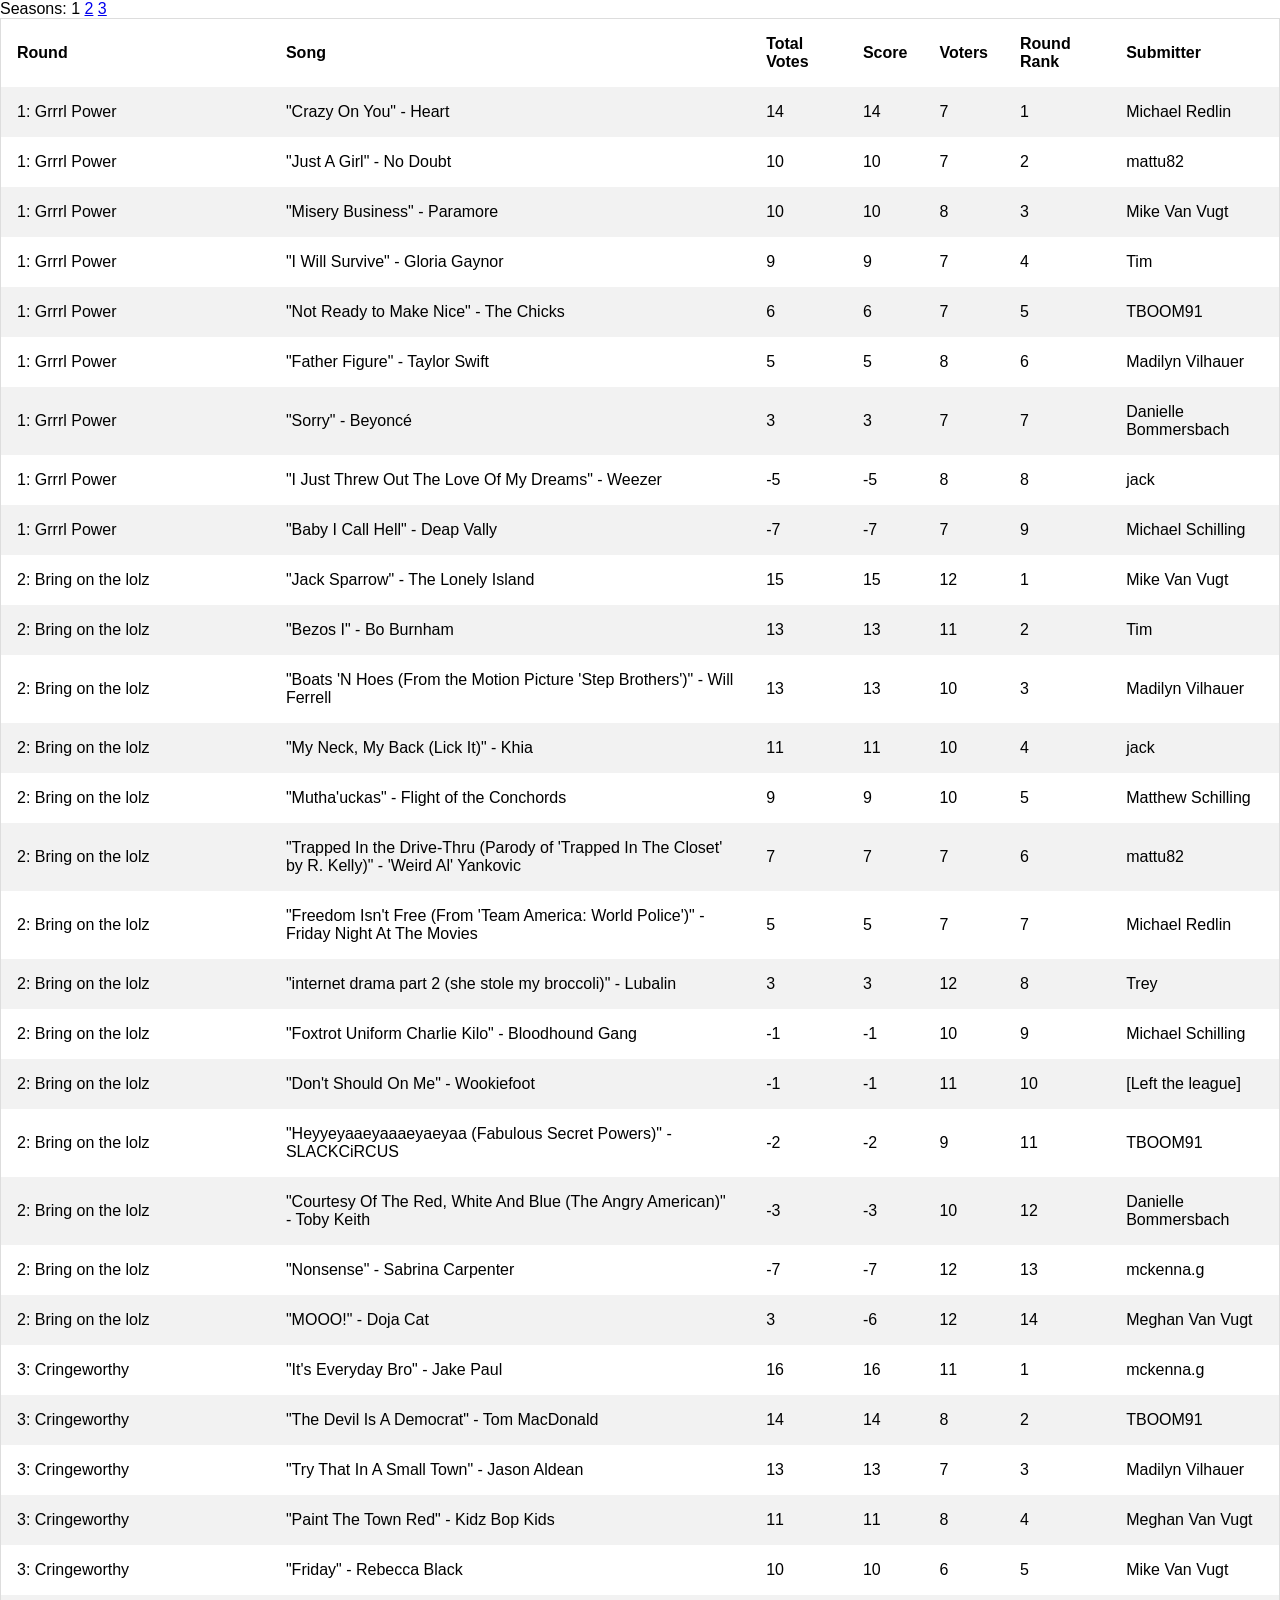
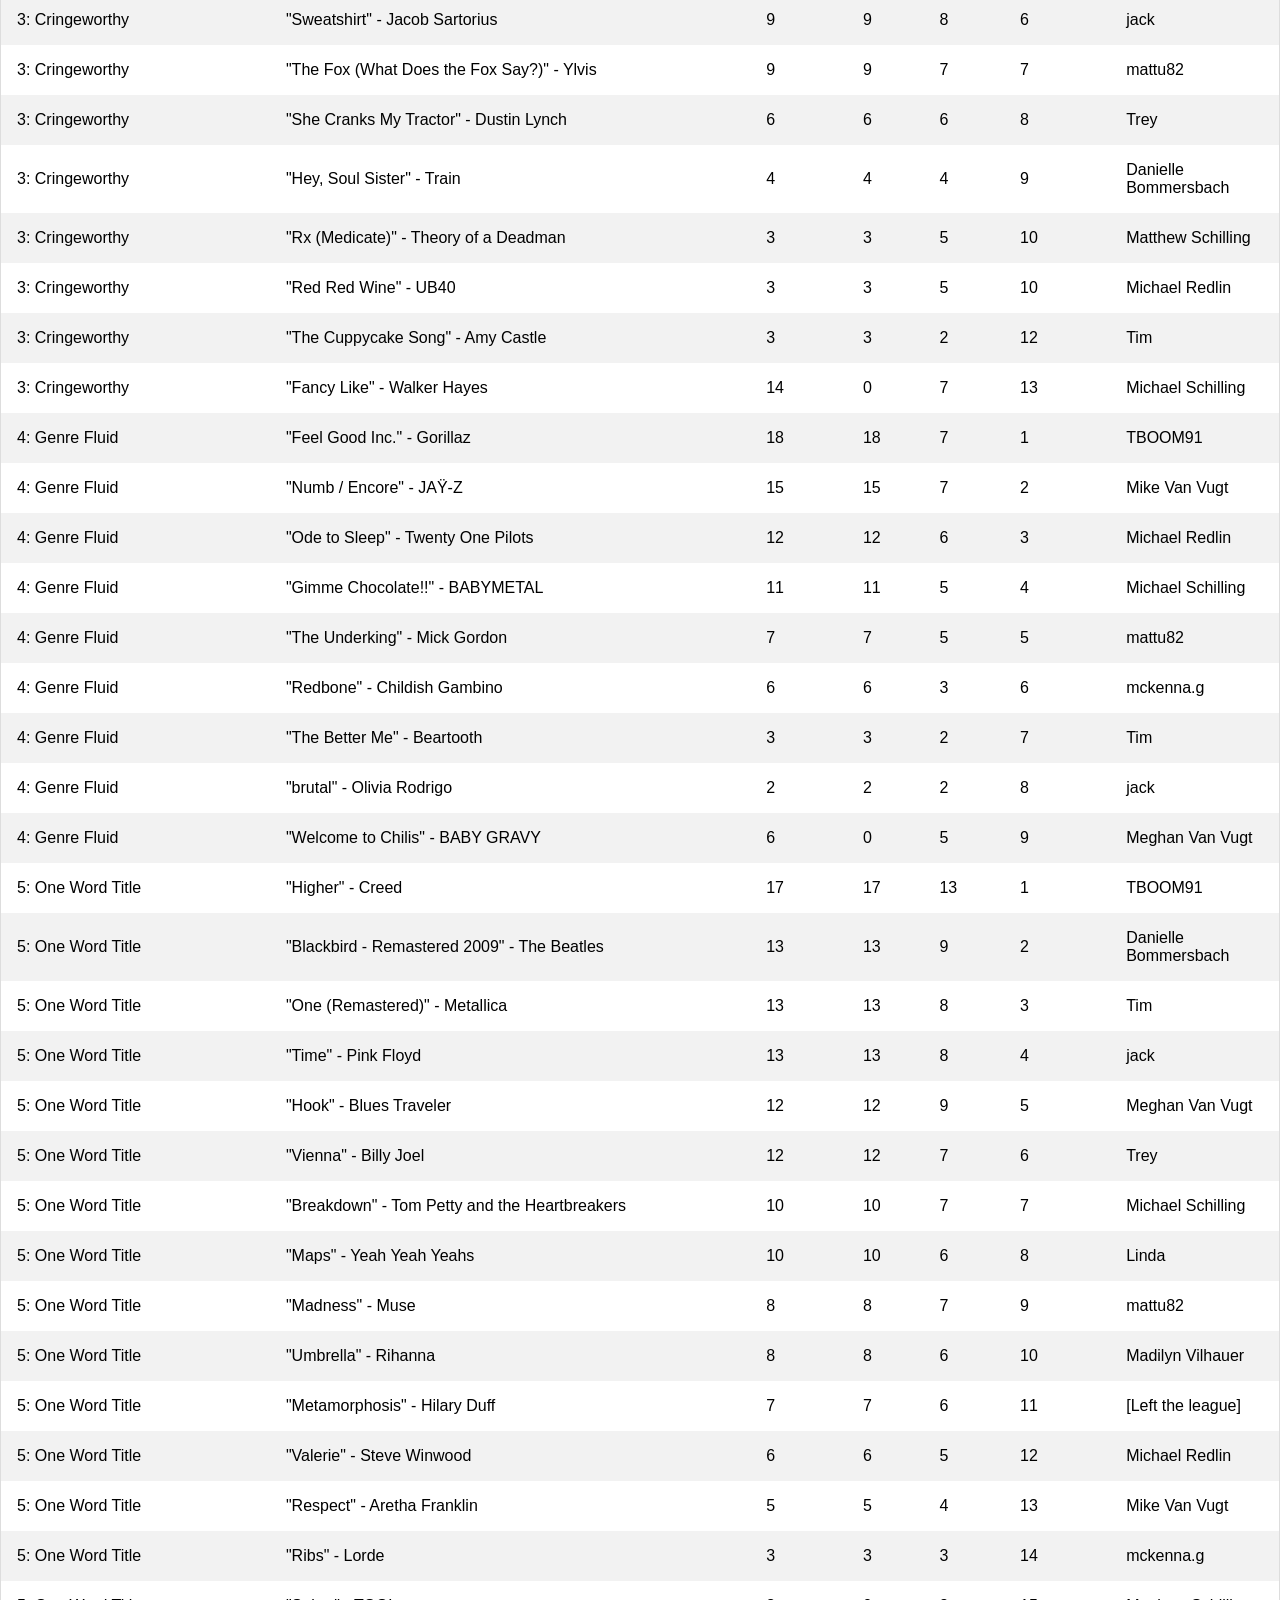
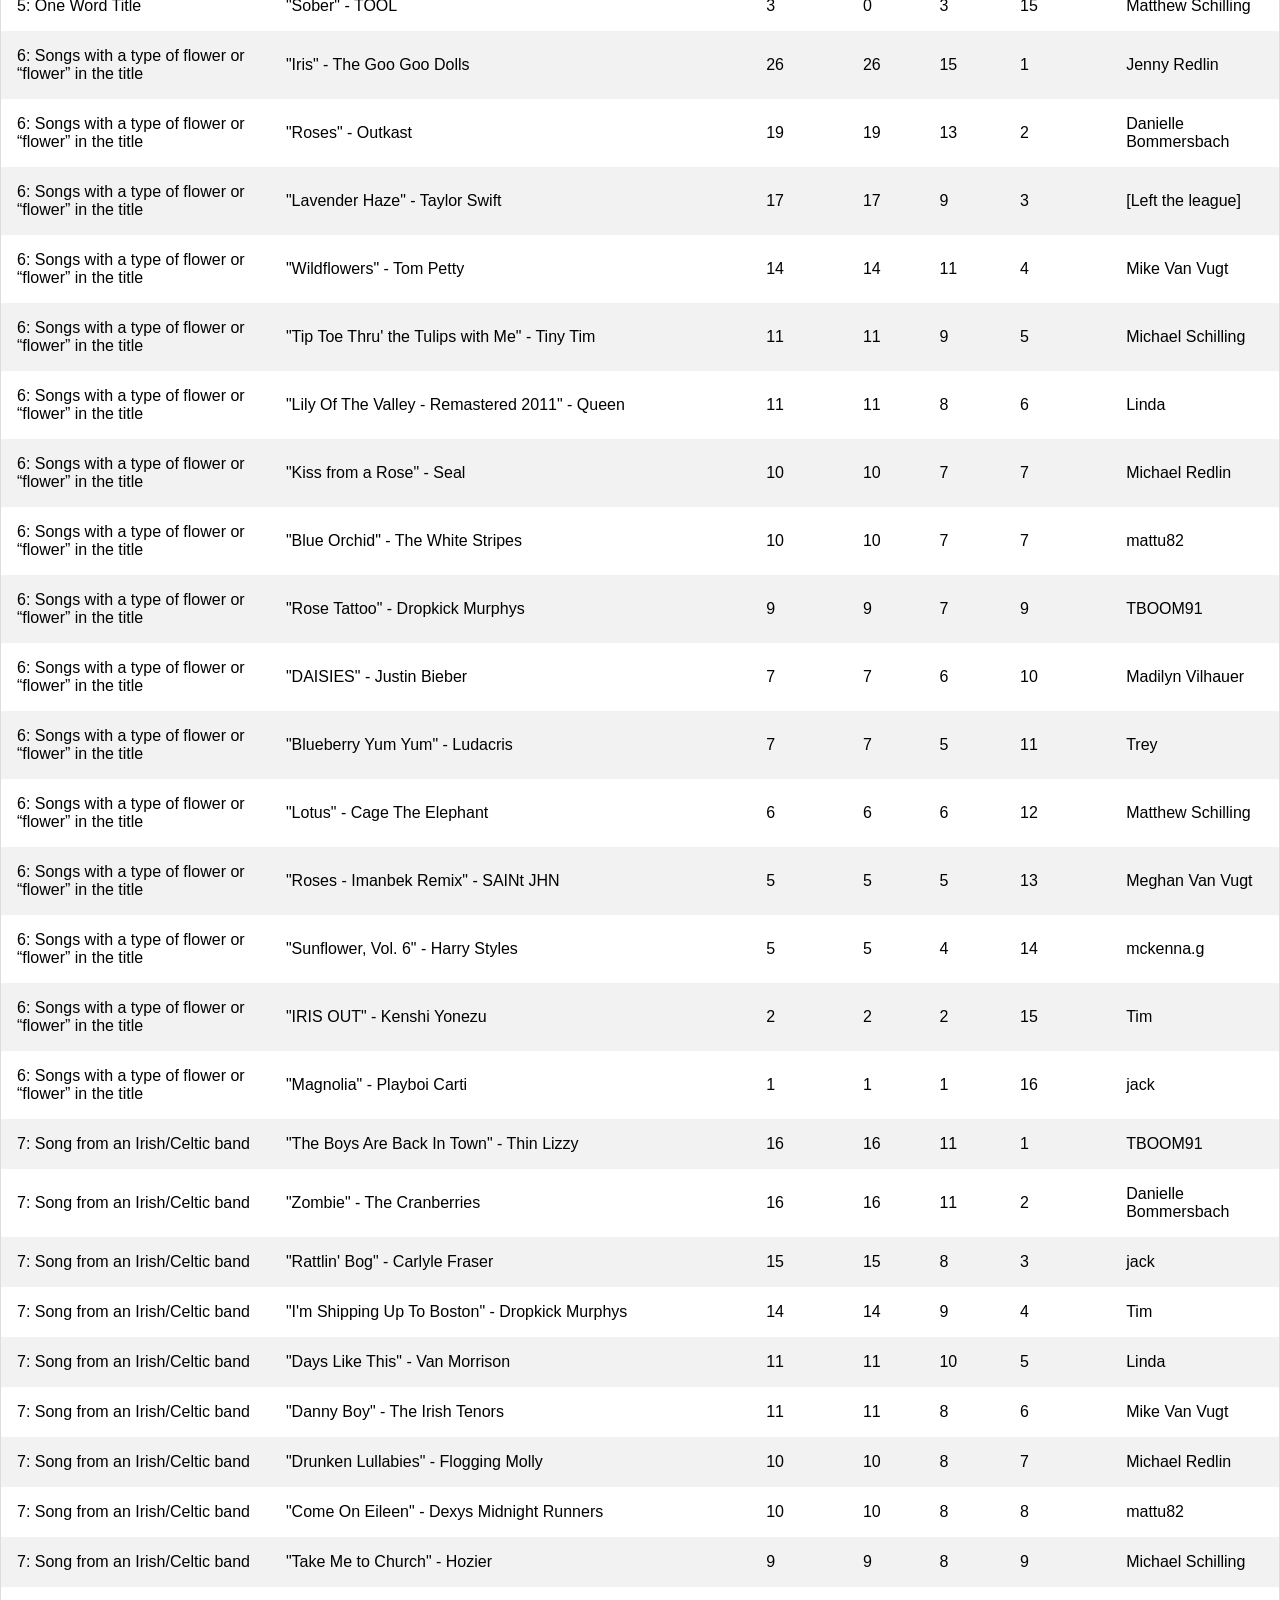
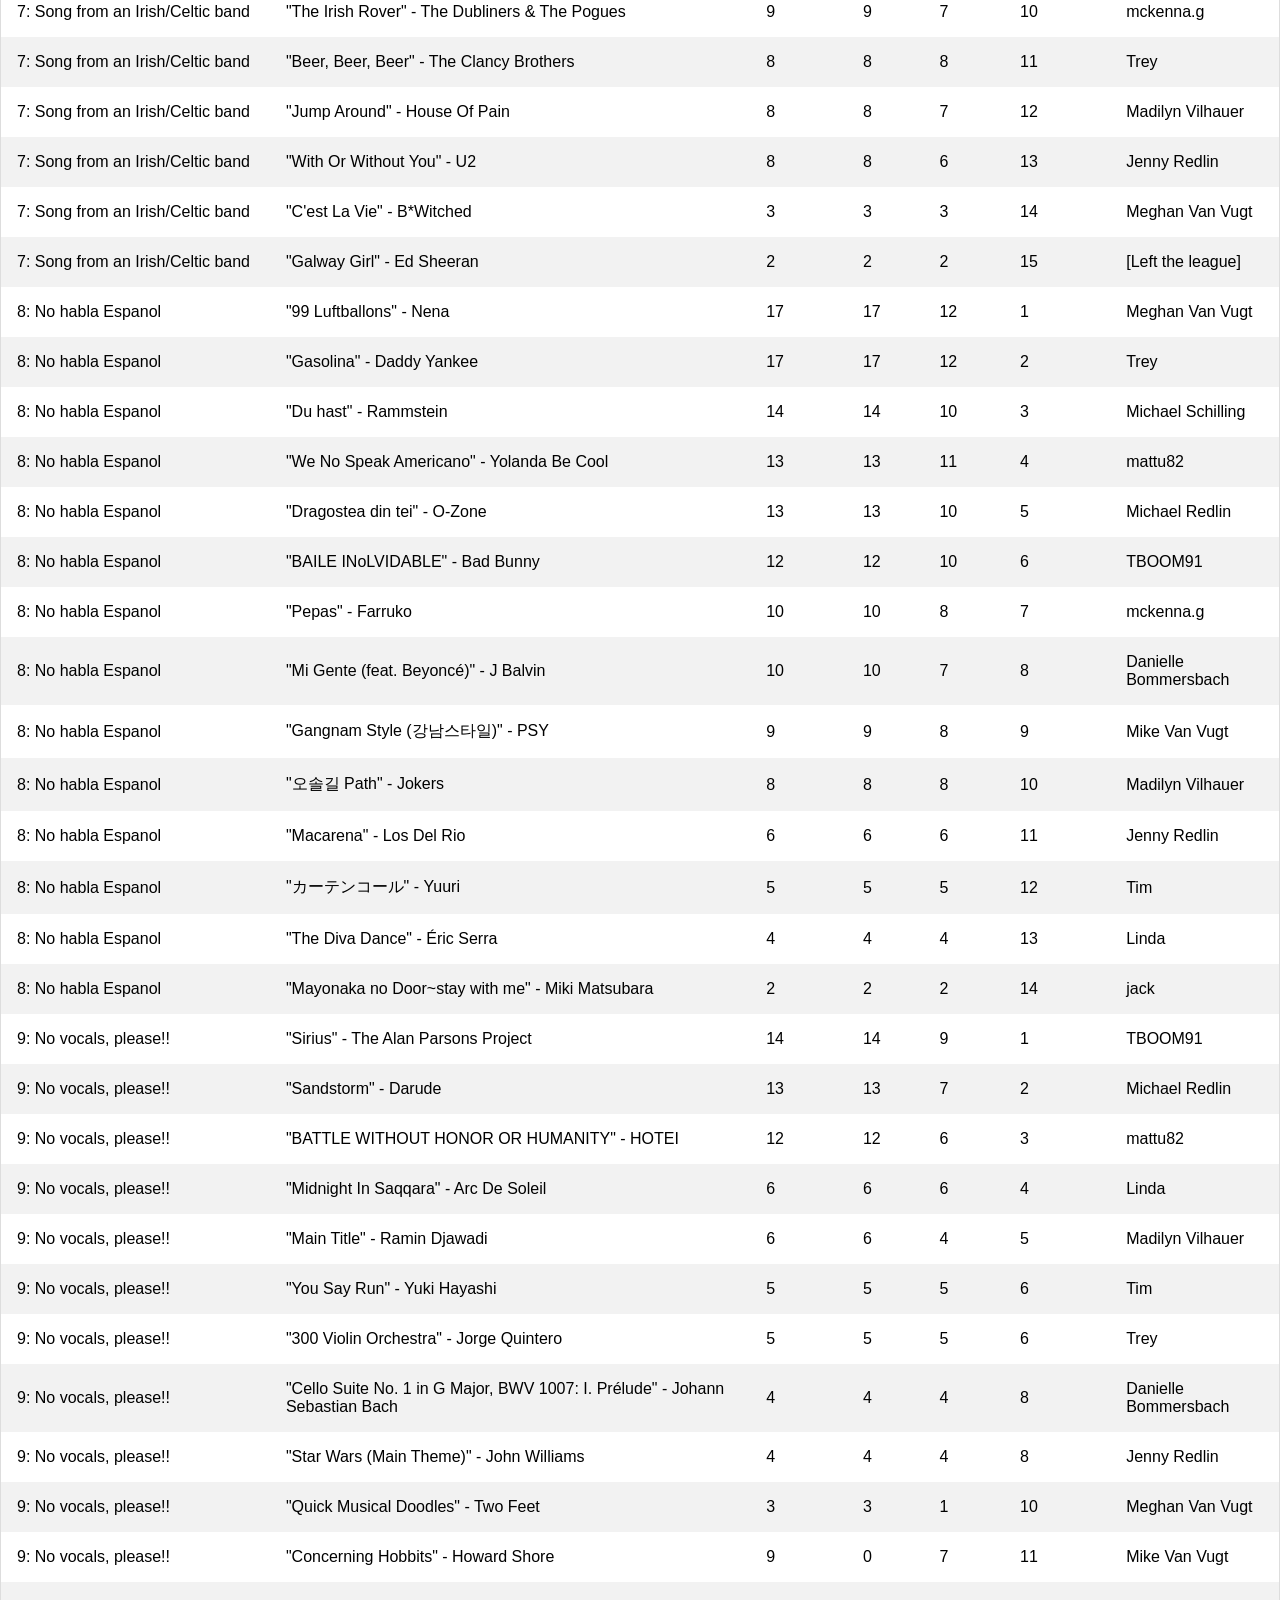
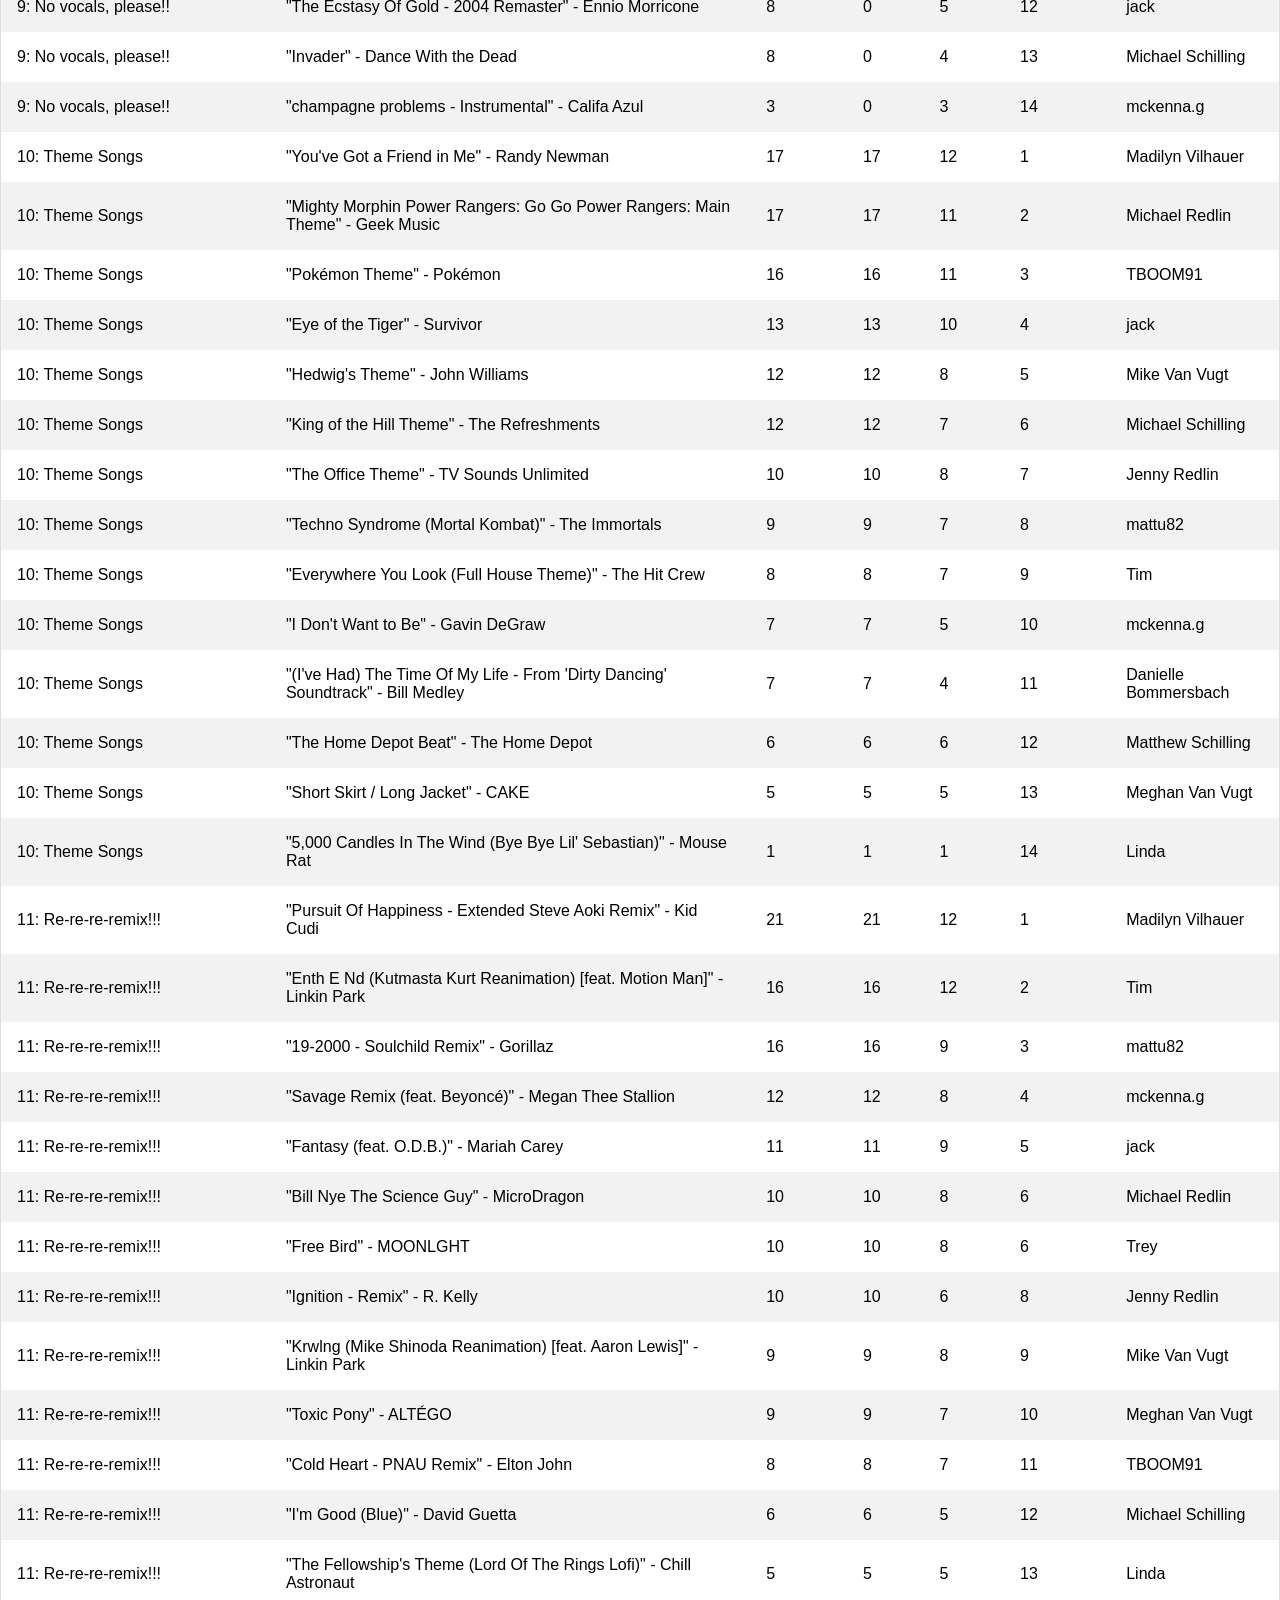
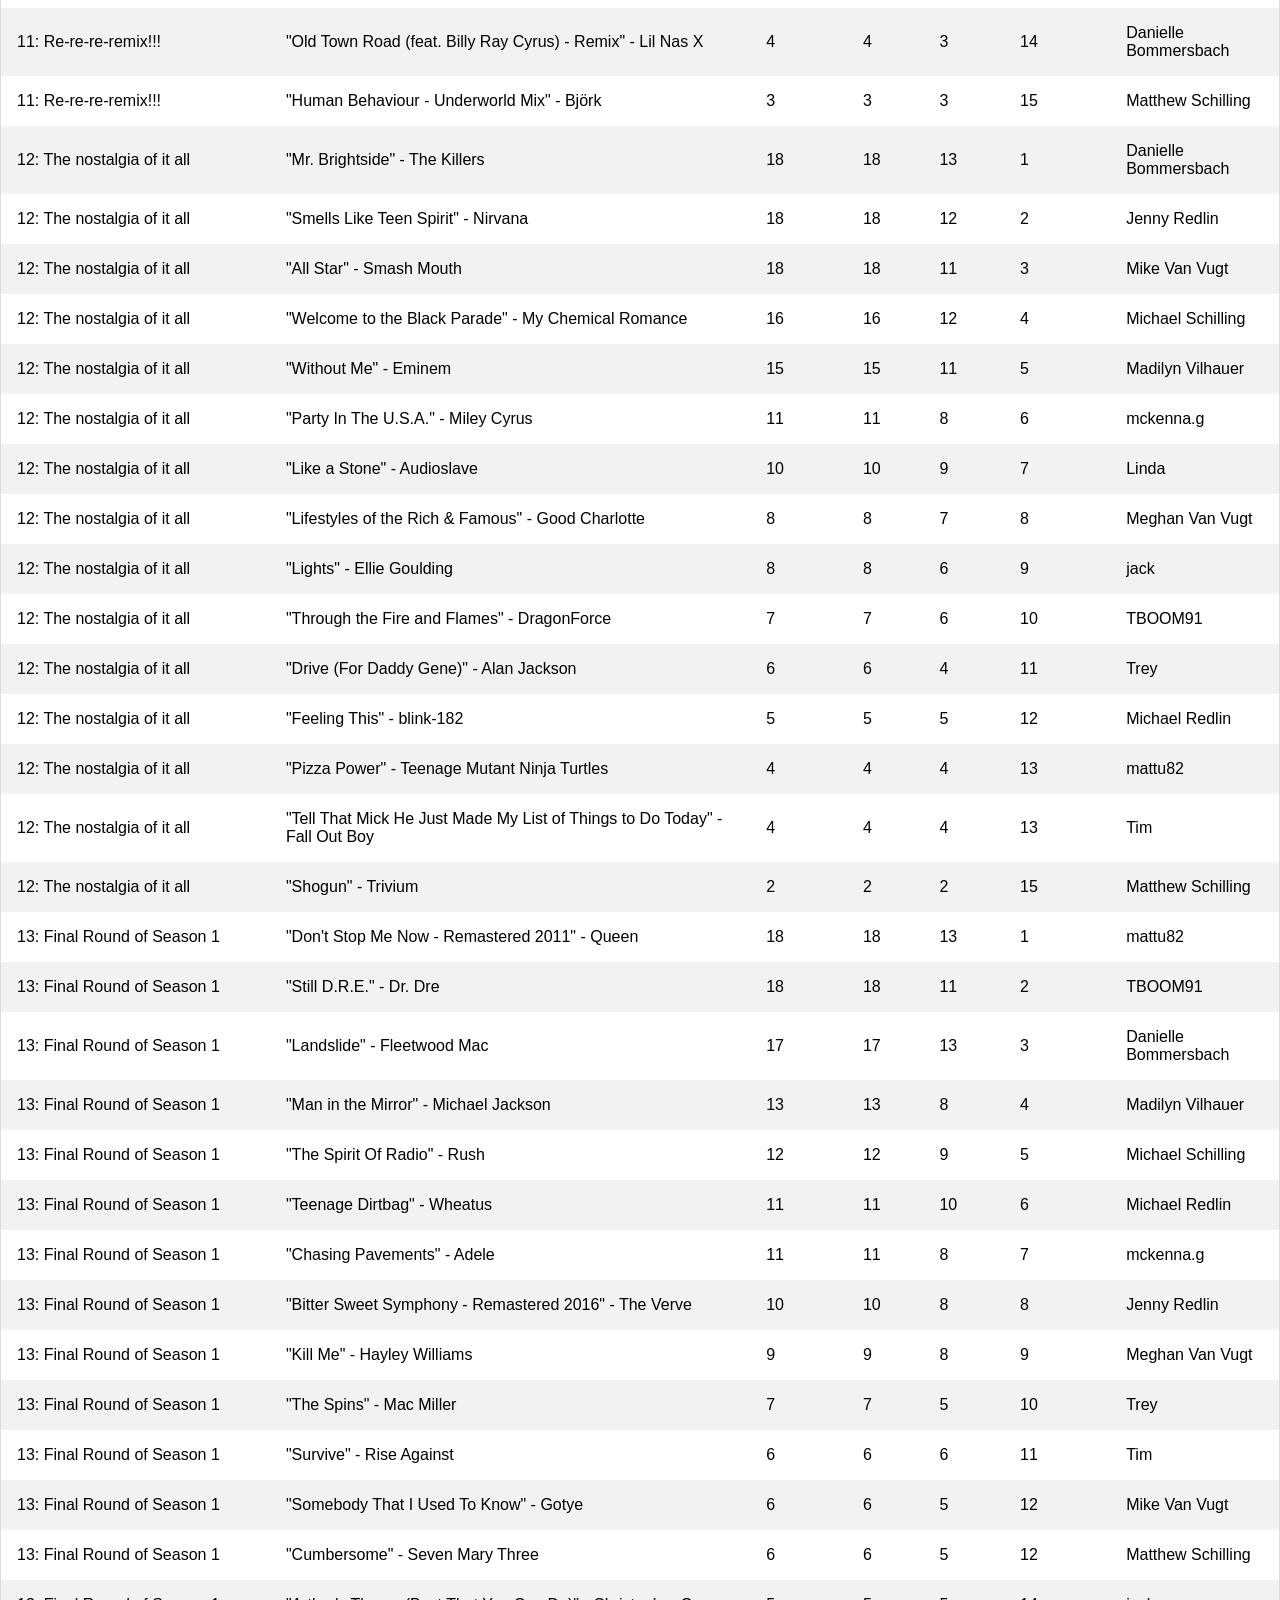
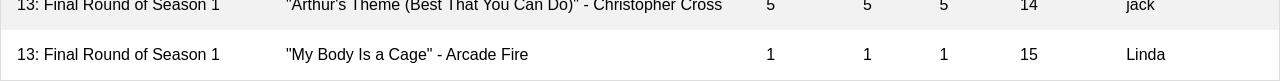
==== MLS1.html @ 8a4a00c6 "Add files via upload" ====
<html><head><link rel="stylesheet" href="styles.css"><script src="script.js"></script></head><body>Seasons: 
1
<a href="MLS2.html">2</a>
<a href="MLS3.html">3</a>
<table id="myTable">
<tr><th onclick="sortTable(0)">Round</th><th onclick="sortTable(1)">Song</th><th onclick="sortTable(2)">Total Votes</th><th onclick="sortTable(3)">Score</th><th onclick="sortTable(4)">Voters</th><th onclick="sortTable(5)">Round Rank</th><th onclick="sortTable(6)">Submitter</th></tr>
<tr><td data-sortvalue="01" title="Songs about or performed by strong women">1: Grrrl Power</td><td title="">"Crazy On You" - Heart</td><td data-sortvalue="114">14</td><td data-sortvalue="114">14</td><td data-sortvalue="07">7</td><td data-sortvalue="01">1</td><td>Michael Redlin</td></tr>
<tr><td data-sortvalue="01" title="Songs about or performed by strong women">1: Grrrl Power</td><td title="">"Just A Girl" - No Doubt</td><td data-sortvalue="110">10</td><td data-sortvalue="110">10</td><td data-sortvalue="07">7</td><td data-sortvalue="02">2</td><td>mattu82</td></tr>
<tr><td data-sortvalue="01" title="Songs about or performed by strong women">1: Grrrl Power</td><td title="">"Misery Business" - Paramore</td><td data-sortvalue="110">10</td><td data-sortvalue="110">10</td><td data-sortvalue="08">8</td><td data-sortvalue="03">3</td><td>Mike Van Vugt</td></tr>
<tr><td data-sortvalue="01" title="Songs about or performed by strong women">1: Grrrl Power</td><td title="">"I Will Survive" - Gloria Gaynor</td><td data-sortvalue="109">9</td><td data-sortvalue="109">9</td><td data-sortvalue="07">7</td><td data-sortvalue="04">4</td><td>Tim</td></tr>
<tr><td data-sortvalue="01" title="Songs about or performed by strong women">1: Grrrl Power</td><td title=" Country radio cancelled them during the Bush Era. Chicks got the last laugh with this dope track">"Not Ready to Make Nice" - The Chicks</td><td data-sortvalue="106">6</td><td data-sortvalue="106">6</td><td data-sortvalue="07">7</td><td data-sortvalue="05">5</td><td>TBOOM91</td></tr>
<tr><td data-sortvalue="01" title="Songs about or performed by strong women">1: Grrrl Power</td><td title="">"Father Figure" - Taylor Swift</td><td data-sortvalue="105">5</td><td data-sortvalue="105">5</td><td data-sortvalue="08">8</td><td data-sortvalue="06">6</td><td>Madilyn Vilhauer</td></tr>
<tr><td data-sortvalue="01" title="Songs about or performed by strong women">1: Grrrl Power</td><td title=" “Middle fingers up/ Put em’ hands high/ Wave it in his face/ Tell him ‘Boy, BYE’”">"Sorry" - Beyoncé</td><td data-sortvalue="103">3</td><td data-sortvalue="103">3</td><td data-sortvalue="07">7</td><td data-sortvalue="07">7</td><td>Danielle Bommersbach</td></tr>
<tr><td data-sortvalue="01" title="Songs about or performed by strong women">1: Grrrl Power</td><td title=" Rachel Haden transcends this song ">"I Just Threw Out The Love Of My Dreams" - Weezer</td><td data-sortvalue="095">-5</td><td data-sortvalue="095">-5</td><td data-sortvalue="08">8</td><td data-sortvalue="08">8</td><td>jack</td></tr>
<tr><td data-sortvalue="01" title="Songs about or performed by strong women">1: Grrrl Power</td><td title="">"Baby I Call Hell" - Deap Vally</td><td data-sortvalue="093">-7</td><td data-sortvalue="093">-7</td><td data-sortvalue="07">7</td><td data-sortvalue="09">9</td><td>Michael Schilling</td></tr>
<tr><td data-sortvalue="02" title="What song makes you laugh no matter what kind of day you’re having?">2: Bring on the lolz</td><td title=" Not just funny, a flippin' banger">"Jack Sparrow" - The Lonely Island</td><td data-sortvalue="115">15</td><td data-sortvalue="115">15</td><td data-sortvalue="12">12</td><td data-sortvalue="01">1</td><td>Mike Van Vugt</td></tr>
<tr><td data-sortvalue="02" title="What song makes you laugh no matter what kind of day you’re having?">2: Bring on the lolz</td><td title=" Don't forget to listen to Bezos II for the full experience ">"Bezos I" - Bo Burnham</td><td data-sortvalue="113">13</td><td data-sortvalue="113">13</td><td data-sortvalue="11">11</td><td data-sortvalue="02">2</td><td>Tim</td></tr>
<tr><td data-sortvalue="02" title="What song makes you laugh no matter what kind of day you’re having?">2: Bring on the lolz</td><td title="">"Boats 'N Hoes (From the Motion Picture 'Step Brothers')" - Will Ferrell</td><td data-sortvalue="113">13</td><td data-sortvalue="113">13</td><td data-sortvalue="10">10</td><td data-sortvalue="03">3</td><td>Madilyn Vilhauer</td></tr>
<tr><td data-sortvalue="02" title="What song makes you laugh no matter what kind of day you’re having?">2: Bring on the lolz</td><td title="">"My Neck, My Back (Lick It)" - Khia</td><td data-sortvalue="111">11</td><td data-sortvalue="111">11</td><td data-sortvalue="10">10</td><td data-sortvalue="04">4</td><td>jack</td></tr>
<tr><td data-sortvalue="02" title="What song makes you laugh no matter what kind of day you’re having?">2: Bring on the lolz</td><td title="">"Mutha'uckas" - Flight of the Conchords</td><td data-sortvalue="109">9</td><td data-sortvalue="109">9</td><td data-sortvalue="10">10</td><td data-sortvalue="05">5</td><td>Matthew Schilling</td></tr>
<tr><td data-sortvalue="02" title="What song makes you laugh no matter what kind of day you’re having?">2: Bring on the lolz</td><td title="">"Trapped In the Drive-Thru (Parody of 'Trapped In The Closet' by R. Kelly)" - 'Weird Al' Yankovic</td><td data-sortvalue="107">7</td><td data-sortvalue="107">7</td><td data-sortvalue="07">7</td><td data-sortvalue="06">6</td><td>mattu82</td></tr>
<tr><td data-sortvalue="02" title="What song makes you laugh no matter what kind of day you’re having?">2: Bring on the lolz</td><td title=" The actual version is not on Spotify. I implore the committee to listen to the Team America version on YouTube. Thank you for your time. ">"Freedom Isn't Free (From 'Team America: World Police')" - Friday Night At The Movies</td><td data-sortvalue="105">5</td><td data-sortvalue="105">5</td><td data-sortvalue="07">7</td><td data-sortvalue="07">7</td><td>Michael Redlin</td></tr>
<tr><td data-sortvalue="02" title="What song makes you laugh no matter what kind of day you’re having?">2: Bring on the lolz</td><td title="">"internet drama part 2 (she stole my broccoli)" - Lubalin</td><td data-sortvalue="103">3</td><td data-sortvalue="103">3</td><td data-sortvalue="12">12</td><td data-sortvalue="08">8</td><td>Trey</td></tr>
<tr><td data-sortvalue="02" title="What song makes you laugh no matter what kind of day you’re having?">2: Bring on the lolz</td><td title="">"Foxtrot Uniform Charlie Kilo" - Bloodhound Gang</td><td data-sortvalue="099">-1</td><td data-sortvalue="099">-1</td><td data-sortvalue="10">10</td><td data-sortvalue="09">9</td><td>Michael Schilling</td></tr>
<tr><td data-sortvalue="02" title="What song makes you laugh no matter what kind of day you’re having?">2: Bring on the lolz</td><td title="">"Don't Should On Me" - Wookiefoot</td><td data-sortvalue="099">-1</td><td data-sortvalue="099">-1</td><td data-sortvalue="11">11</td><td data-sortvalue="10">10</td><td>[Left the league]</td></tr>
<tr><td data-sortvalue="02" title="What song makes you laugh no matter what kind of day you’re having?">2: Bring on the lolz</td><td title=" Search “4 non-blondes. He-Man.” On YouTube. You’re welcome. ">"Heyyeyaaeyaaaeyaeyaa (Fabulous Secret Powers)" - SLACKCiRCUS</td><td data-sortvalue="098">-2</td><td data-sortvalue="098">-2</td><td data-sortvalue="09">9</td><td data-sortvalue="11">11</td><td>TBOOM91</td></tr>
<tr><td data-sortvalue="02" title="What song makes you laugh no matter what kind of day you’re having?">2: Bring on the lolz</td><td title=" 🎶  We’ll put a boot in your ass, it’s the American way 🇺🇸🎶">"Courtesy Of The Red, White And Blue (The Angry American)" - Toby Keith</td><td data-sortvalue="097">-3</td><td data-sortvalue="097">-3</td><td data-sortvalue="10">10</td><td data-sortvalue="12">12</td><td>Danielle Bommersbach</td></tr>
<tr><td data-sortvalue="02" title="What song makes you laugh no matter what kind of day you’re having?">2: Bring on the lolz</td><td title="">"Nonsense" - Sabrina Carpenter</td><td data-sortvalue="093">-7</td><td data-sortvalue="093">-7</td><td data-sortvalue="12">12</td><td data-sortvalue="13">13</td><td>mckenna.g</td></tr>
<tr><td data-sortvalue="02" title="What song makes you laugh no matter what kind of day you’re having?">2: Bring on the lolz</td><td title="Did not vote">"MOOO!" - Doja Cat</td><td data-sortvalue="103">3</td><td data-sortvalue="094">-6</td><td data-sortvalue="12">12</td><td data-sortvalue="14">14</td><td>Meghan Van Vugt</td></tr>
<tr><td data-sortvalue="03" title="Songs that most invoke cringe">3: Cringeworthy</td><td title="">"It's Everyday Bro" - Jake Paul</td><td data-sortvalue="116">16</td><td data-sortvalue="116">16</td><td data-sortvalue="11">11</td><td data-sortvalue="01">1</td><td>mckenna.g</td></tr>
<tr><td data-sortvalue="03" title="Songs that most invoke cringe">3: Cringeworthy</td><td title=" This guy is Canadian too">"The Devil Is A Democrat" - Tom MacDonald</td><td data-sortvalue="114">14</td><td data-sortvalue="114">14</td><td data-sortvalue="08">8</td><td data-sortvalue="02">2</td><td>TBOOM91</td></tr>
<tr><td data-sortvalue="03" title="Songs that most invoke cringe">3: Cringeworthy</td><td title=" EWWWWWWW">"Try That In A Small Town" - Jason Aldean</td><td data-sortvalue="113">13</td><td data-sortvalue="113">13</td><td data-sortvalue="07">7</td><td data-sortvalue="03">3</td><td>Madilyn Vilhauer</td></tr>
<tr><td data-sortvalue="03" title="Songs that most invoke cringe">3: Cringeworthy</td><td title="">"Paint The Town Red" - Kidz Bop Kids</td><td data-sortvalue="111">11</td><td data-sortvalue="111">11</td><td data-sortvalue="08">8</td><td data-sortvalue="04">4</td><td>Meghan Van Vugt</td></tr>
<tr><td data-sortvalue="03" title="Songs that most invoke cringe">3: Cringeworthy</td><td title=" Yesterday was Thursday, Thursday... Today is Friday, Friday... ">"Friday" - Rebecca Black</td><td data-sortvalue="110">10</td><td data-sortvalue="110">10</td><td data-sortvalue="06">6</td><td data-sortvalue="05">5</td><td>Mike Van Vugt</td></tr>
<tr><td data-sortvalue="03" title="Songs that most invoke cringe">3: Cringeworthy</td><td title=" Respect to whoever submitted Fancy Like">"Sweatshirt" - Jacob Sartorius</td><td data-sortvalue="109">9</td><td data-sortvalue="109">9</td><td data-sortvalue="08">8</td><td data-sortvalue="06">6</td><td>jack</td></tr>
<tr><td data-sortvalue="03" title="Songs that most invoke cringe">3: Cringeworthy</td><td title="">"The Fox (What Does the Fox Say?)" - Ylvis</td><td data-sortvalue="109">9</td><td data-sortvalue="109">9</td><td data-sortvalue="07">7</td><td data-sortvalue="07">7</td><td>mattu82</td></tr>
<tr><td data-sortvalue="03" title="Songs that most invoke cringe">3: Cringeworthy</td><td title="">"She Cranks My Tractor" - Dustin Lynch</td><td data-sortvalue="106">6</td><td data-sortvalue="106">6</td><td data-sortvalue="06">6</td><td data-sortvalue="08">8</td><td>Trey</td></tr>
<tr><td data-sortvalue="03" title="Songs that most invoke cringe">3: Cringeworthy</td><td title=" “My heart is bound to beat right out my untrimmed chest” 🤮 ">"Hey, Soul Sister" - Train</td><td data-sortvalue="104">4</td><td data-sortvalue="104">4</td><td data-sortvalue="04">4</td><td data-sortvalue="09">9</td><td>Danielle Bommersbach</td></tr>
<tr><td data-sortvalue="03" title="Songs that most invoke cringe">3: Cringeworthy</td><td title="">"Rx (Medicate)" - Theory of a Deadman</td><td data-sortvalue="103">3</td><td data-sortvalue="103">3</td><td data-sortvalue="05">5</td><td data-sortvalue="10">10</td><td>Matthew Schilling</td></tr>
<tr><td data-sortvalue="03" title="Songs that most invoke cringe">3: Cringeworthy</td><td title=" This song is so fucking annoying and if you downvoted there is no chance you willingly sat through all 5 minutes and 20 seconds. ">"Red Red Wine" - UB40</td><td data-sortvalue="103">3</td><td data-sortvalue="103">3</td><td data-sortvalue="05">5</td><td data-sortvalue="10">10</td><td>Michael Redlin</td></tr>
<tr><td data-sortvalue="03" title="Songs that most invoke cringe">3: Cringeworthy</td><td title=" 😬">"The Cuppycake Song" - Amy Castle</td><td data-sortvalue="103">3</td><td data-sortvalue="103">3</td><td data-sortvalue="02">2</td><td data-sortvalue="12">12</td><td>Tim</td></tr>
<tr><td data-sortvalue="03" title="Songs that most invoke cringe">3: Cringeworthy</td><td title="Did not vote">"Fancy Like" - Walker Hayes</td><td data-sortvalue="114">14</td><td data-sortvalue="100">0</td><td data-sortvalue="07">7</td><td data-sortvalue="13">13</td><td>Michael Schilling</td></tr>
<tr><td data-sortvalue="04" title="Like an expertly crafted cocktail, submit a song that combines multiple genres flawlessly">4: Genre Fluid</td><td title=" If we poured it as a cocktail, it would be:• 2 parts alt hip hop• 1 part trip hop haze• a splash of indie rock melancholy• garnished with dystopian cartoon satire">"Feel Good Inc." - Gorillaz</td><td data-sortvalue="118">18</td><td data-sortvalue="118">18</td><td data-sortvalue="07">7</td><td data-sortvalue="01">1</td><td>TBOOM91</td></tr>
<tr><td data-sortvalue="04" title="Like an expertly crafted cocktail, submit a song that combines multiple genres flawlessly">4: Genre Fluid</td><td title="">"Numb / Encore" - JAŸ-Z</td><td data-sortvalue="115">15</td><td data-sortvalue="115">15</td><td data-sortvalue="07">7</td><td data-sortvalue="02">2</td><td>Mike Van Vugt</td></tr>
<tr><td data-sortvalue="04" title="Like an expertly crafted cocktail, submit a song that combines multiple genres flawlessly">4: Genre Fluid</td><td title="">"Ode to Sleep" - Twenty One Pilots</td><td data-sortvalue="112">12</td><td data-sortvalue="112">12</td><td data-sortvalue="06">6</td><td data-sortvalue="03">3</td><td>Michael Redlin</td></tr>
<tr><td data-sortvalue="04" title="Like an expertly crafted cocktail, submit a song that combines multiple genres flawlessly">4: Genre Fluid</td><td title=" Kpop and metal never sounded so good. ">"Gimme Chocolate!!" - BABYMETAL</td><td data-sortvalue="111">11</td><td data-sortvalue="111">11</td><td data-sortvalue="05">5</td><td data-sortvalue="04">4</td><td>Michael Schilling</td></tr>
<tr><td data-sortvalue="04" title="Like an expertly crafted cocktail, submit a song that combines multiple genres flawlessly">4: Genre Fluid</td><td title=" What if old cartoons but also BWoWw">"The Underking" - Mick Gordon</td><td data-sortvalue="107">7</td><td data-sortvalue="107">7</td><td data-sortvalue="05">5</td><td data-sortvalue="05">5</td><td>mattu82</td></tr>
<tr><td data-sortvalue="04" title="Like an expertly crafted cocktail, submit a song that combines multiple genres flawlessly">4: Genre Fluid</td><td title="">"Redbone" - Childish Gambino</td><td data-sortvalue="106">6</td><td data-sortvalue="106">6</td><td data-sortvalue="03">3</td><td data-sortvalue="06">6</td><td>mckenna.g</td></tr>
<tr><td data-sortvalue="04" title="Like an expertly crafted cocktail, submit a song that combines multiple genres flawlessly">4: Genre Fluid</td><td title=" I hate most modern country music, but when you mix it with metal, it can be very good. Also was tempted to go Bohemian Rhapsody but I wanted to be more unique.">"The Better Me" - Beartooth</td><td data-sortvalue="103">3</td><td data-sortvalue="103">3</td><td data-sortvalue="02">2</td><td data-sortvalue="07">7</td><td>Tim</td></tr>
<tr><td data-sortvalue="04" title="Like an expertly crafted cocktail, submit a song that combines multiple genres flawlessly">4: Genre Fluid</td><td title="">"brutal" - Olivia Rodrigo</td><td data-sortvalue="102">2</td><td data-sortvalue="102">2</td><td data-sortvalue="02">2</td><td data-sortvalue="08">8</td><td>jack</td></tr>
<tr><td data-sortvalue="04" title="Like an expertly crafted cocktail, submit a song that combines multiple genres flawlessly">4: Genre Fluid</td><td title="Did not vote Spanish samplings, Yung Gravy’s country voice, all mixed into a rap song">"Welcome to Chilis" - BABY GRAVY</td><td data-sortvalue="106">6</td><td data-sortvalue="100">0</td><td data-sortvalue="05">5</td><td data-sortvalue="09">9</td><td>Meghan Van Vugt</td></tr>
<tr><td data-sortvalue="05" title="Songs with a single-word title">5: One Word Title</td><td title=" Scott Stapp is the voice of a generation.">"Higher" - Creed</td><td data-sortvalue="117">17</td><td data-sortvalue="117">17</td><td data-sortvalue="13">13</td><td data-sortvalue="01">1</td><td>TBOOM91</td></tr>
<tr><td data-sortvalue="05" title="Songs with a single-word title">5: One Word Title</td><td title=" In my feels every single time I hear this one.">"Blackbird - Remastered 2009" - The Beatles</td><td data-sortvalue="113">13</td><td data-sortvalue="113">13</td><td data-sortvalue="09">9</td><td data-sortvalue="02">2</td><td>Danielle Bommersbach</td></tr>
<tr><td data-sortvalue="05" title="Songs with a single-word title">5: One Word Title</td><td title=" I mean.. c'mon">"One (Remastered)" - Metallica</td><td data-sortvalue="113">13</td><td data-sortvalue="113">13</td><td data-sortvalue="08">8</td><td data-sortvalue="03">3</td><td>Tim</td></tr>
<tr><td data-sortvalue="05" title="Songs with a single-word title">5: One Word Title</td><td title="">"Time" - Pink Floyd</td><td data-sortvalue="113">13</td><td data-sortvalue="113">13</td><td data-sortvalue="08">8</td><td data-sortvalue="04">4</td><td>jack</td></tr>
<tr><td data-sortvalue="05" title="Songs with a single-word title">5: One Word Title</td><td title="">"Hook" - Blues Traveler</td><td data-sortvalue="112">12</td><td data-sortvalue="112">12</td><td data-sortvalue="09">9</td><td data-sortvalue="05">5</td><td>Meghan Van Vugt</td></tr>
<tr><td data-sortvalue="05" title="Songs with a single-word title">5: One Word Title</td><td title="">"Vienna" - Billy Joel</td><td data-sortvalue="112">12</td><td data-sortvalue="112">12</td><td data-sortvalue="07">7</td><td data-sortvalue="06">6</td><td>Trey</td></tr>
<tr><td data-sortvalue="05" title="Songs with a single-word title">5: One Word Title</td><td title="">"Breakdown" - Tom Petty and the Heartbreakers</td><td data-sortvalue="110">10</td><td data-sortvalue="110">10</td><td data-sortvalue="07">7</td><td data-sortvalue="07">7</td><td>Michael Schilling</td></tr>
<tr><td data-sortvalue="05" title="Songs with a single-word title">5: One Word Title</td><td title="">"Maps" - Yeah Yeah Yeahs</td><td data-sortvalue="110">10</td><td data-sortvalue="110">10</td><td data-sortvalue="06">6</td><td data-sortvalue="08">8</td><td>Linda</td></tr>
<tr><td data-sortvalue="05" title="Songs with a single-word title">5: One Word Title</td><td title="">"Madness" - Muse</td><td data-sortvalue="108">8</td><td data-sortvalue="108">8</td><td data-sortvalue="07">7</td><td data-sortvalue="09">9</td><td>mattu82</td></tr>
<tr><td data-sortvalue="05" title="Songs with a single-word title">5: One Word Title</td><td title="">"Umbrella" - Rihanna</td><td data-sortvalue="108">8</td><td data-sortvalue="108">8</td><td data-sortvalue="06">6</td><td data-sortvalue="10">10</td><td>Madilyn Vilhauer</td></tr>
<tr><td data-sortvalue="05" title="Songs with a single-word title">5: One Word Title</td><td title="">"Metamorphosis" - Hilary Duff</td><td data-sortvalue="107">7</td><td data-sortvalue="107">7</td><td data-sortvalue="06">6</td><td data-sortvalue="11">11</td><td>[Left the league]</td></tr>
<tr><td data-sortvalue="05" title="Songs with a single-word title">5: One Word Title</td><td title=" An absolute beauty of a synth solo.">"Valerie" - Steve Winwood</td><td data-sortvalue="106">6</td><td data-sortvalue="106">6</td><td data-sortvalue="05">5</td><td data-sortvalue="12">12</td><td>Michael Redlin</td></tr>
<tr><td data-sortvalue="05" title="Songs with a single-word title">5: One Word Title</td><td title=" The one-word song QUEEN.">"Respect" - Aretha Franklin</td><td data-sortvalue="105">5</td><td data-sortvalue="105">5</td><td data-sortvalue="04">4</td><td data-sortvalue="13">13</td><td>Mike Van Vugt</td></tr>
<tr><td data-sortvalue="05" title="Songs with a single-word title">5: One Word Title</td><td title="">"Ribs" - Lorde</td><td data-sortvalue="103">3</td><td data-sortvalue="103">3</td><td data-sortvalue="03">3</td><td data-sortvalue="14">14</td><td>mckenna.g</td></tr>
<tr><td data-sortvalue="05" title="Songs with a single-word title">5: One Word Title</td><td title="Did not vote">"Sober" - TOOL</td><td data-sortvalue="103">3</td><td data-sortvalue="100">0</td><td data-sortvalue="03">3</td><td data-sortvalue="15">15</td><td>Matthew Schilling</td></tr>
<tr><td data-sortvalue="06" title="Submit the best song with a flower type or “flower” in the title">6: Songs with a type of flower or “flower” in the title</td><td title="">"Iris" - The Goo Goo Dolls</td><td data-sortvalue="126">26</td><td data-sortvalue="126">26</td><td data-sortvalue="15">15</td><td data-sortvalue="01">1</td><td>Jenny Redlin</td></tr>
<tr><td data-sortvalue="06" title="Submit the best song with a flower type or “flower” in the title">6: Songs with a type of flower or “flower” in the title</td><td title="">"Roses" - Outkast</td><td data-sortvalue="119">19</td><td data-sortvalue="119">19</td><td data-sortvalue="13">13</td><td data-sortvalue="02">2</td><td>Danielle Bommersbach</td></tr>
<tr><td data-sortvalue="06" title="Submit the best song with a flower type or “flower” in the title">6: Songs with a type of flower or “flower” in the title</td><td title="">"Lavender Haze" - Taylor Swift</td><td data-sortvalue="117">17</td><td data-sortvalue="117">17</td><td data-sortvalue="09">9</td><td data-sortvalue="03">3</td><td>[Left the league]</td></tr>
<tr><td data-sortvalue="06" title="Submit the best song with a flower type or “flower” in the title">6: Songs with a type of flower or “flower” in the title</td><td title="">"Wildflowers" - Tom Petty</td><td data-sortvalue="114">14</td><td data-sortvalue="114">14</td><td data-sortvalue="11">11</td><td data-sortvalue="04">4</td><td>Mike Van Vugt</td></tr>
<tr><td data-sortvalue="06" title="Submit the best song with a flower type or “flower” in the title">6: Songs with a type of flower or “flower” in the title</td><td title="">"Tip Toe Thru' the Tulips with Me" - Tiny Tim</td><td data-sortvalue="111">11</td><td data-sortvalue="111">11</td><td data-sortvalue="09">9</td><td data-sortvalue="05">5</td><td>Michael Schilling</td></tr>
<tr><td data-sortvalue="06" title="Submit the best song with a flower type or “flower” in the title">6: Songs with a type of flower or “flower” in the title</td><td title="">"Lily Of The Valley - Remastered 2011" - Queen</td><td data-sortvalue="111">11</td><td data-sortvalue="111">11</td><td data-sortvalue="08">8</td><td data-sortvalue="06">6</td><td>Linda</td></tr>
<tr><td data-sortvalue="06" title="Submit the best song with a flower type or “flower” in the title">6: Songs with a type of flower or “flower” in the title</td><td title="">"Kiss from a Rose" - Seal</td><td data-sortvalue="110">10</td><td data-sortvalue="110">10</td><td data-sortvalue="07">7</td><td data-sortvalue="07">7</td><td>Michael Redlin</td></tr>
<tr><td data-sortvalue="06" title="Submit the best song with a flower type or “flower” in the title">6: Songs with a type of flower or “flower” in the title</td><td title="">"Blue Orchid" - The White Stripes</td><td data-sortvalue="110">10</td><td data-sortvalue="110">10</td><td data-sortvalue="07">7</td><td data-sortvalue="07">7</td><td>mattu82</td></tr>
<tr><td data-sortvalue="06" title="Submit the best song with a flower type or “flower” in the title">6: Songs with a type of flower or “flower” in the title</td><td title=" Raise a glass! 🍻 ">"Rose Tattoo" - Dropkick Murphys</td><td data-sortvalue="109">9</td><td data-sortvalue="109">9</td><td data-sortvalue="07">7</td><td data-sortvalue="09">9</td><td>TBOOM91</td></tr>
<tr><td data-sortvalue="06" title="Submit the best song with a flower type or “flower” in the title">6: Songs with a type of flower or “flower” in the title</td><td title="">"DAISIES" - Justin Bieber</td><td data-sortvalue="107">7</td><td data-sortvalue="107">7</td><td data-sortvalue="06">6</td><td data-sortvalue="10">10</td><td>Madilyn Vilhauer</td></tr>
<tr><td data-sortvalue="06" title="Submit the best song with a flower type or “flower” in the title">6: Songs with a type of flower or “flower” in the title</td><td title="">"Blueberry Yum Yum" - Ludacris</td><td data-sortvalue="107">7</td><td data-sortvalue="107">7</td><td data-sortvalue="05">5</td><td data-sortvalue="11">11</td><td>Trey</td></tr>
<tr><td data-sortvalue="06" title="Submit the best song with a flower type or “flower” in the title">6: Songs with a type of flower or “flower” in the title</td><td title="">"Lotus" - Cage The Elephant</td><td data-sortvalue="106">6</td><td data-sortvalue="106">6</td><td data-sortvalue="06">6</td><td data-sortvalue="12">12</td><td>Matthew Schilling</td></tr>
<tr><td data-sortvalue="06" title="Submit the best song with a flower type or “flower” in the title">6: Songs with a type of flower or “flower” in the title</td><td title=" “I was in the corner with a bunch of screaming goats”">"Roses - Imanbek Remix" - SAINt JHN</td><td data-sortvalue="105">5</td><td data-sortvalue="105">5</td><td data-sortvalue="05">5</td><td data-sortvalue="13">13</td><td>Meghan Van Vugt</td></tr>
<tr><td data-sortvalue="06" title="Submit the best song with a flower type or “flower” in the title">6: Songs with a type of flower or “flower” in the title</td><td title="">"Sunflower, Vol. 6" - Harry Styles</td><td data-sortvalue="105">5</td><td data-sortvalue="105">5</td><td data-sortvalue="04">4</td><td data-sortvalue="14">14</td><td>mckenna.g</td></tr>
<tr><td data-sortvalue="06" title="Submit the best song with a flower type or “flower” in the title">6: Songs with a type of flower or “flower” in the title</td><td title=" I originally could only think of Sunflower, but then I realized that I could submit this 🔥 I also highly recommend the CSM movie/series if you haven't seen it yet.AI breakdown:'IRIS OUT' by Kenshi Yonezu (from Chainsaw Man: Reze Arc) has achieved major 2025-2026 accolades, including winning Song of the Year by Genius Japan readers and Best Anime Song at the ABD Anime Awards. It dominated the charts, holding the #1 spot on the Billboard Japan Hot 100 for over 12 consecutive weeks and breaking streaming records. ">"IRIS OUT" - Kenshi Yonezu</td><td data-sortvalue="102">2</td><td data-sortvalue="102">2</td><td data-sortvalue="02">2</td><td data-sortvalue="15">15</td><td>Tim</td></tr>
<tr><td data-sortvalue="06" title="Submit the best song with a flower type or “flower” in the title">6: Songs with a type of flower or “flower” in the title</td><td title=" In New York I milly rock ">"Magnolia" - Playboi Carti</td><td data-sortvalue="101">1</td><td data-sortvalue="101">1</td><td data-sortvalue="01">1</td><td data-sortvalue="16">16</td><td>jack</td></tr>
<tr><td data-sortvalue="07" title="Happy St. Patrick’s Day!">7: Song from an Irish/Celtic band</td><td title=" The boys from Dublin ☘️ 🇮🇪 🍻 ">"The Boys Are Back In Town" - Thin Lizzy</td><td data-sortvalue="116">16</td><td data-sortvalue="116">16</td><td data-sortvalue="11">11</td><td data-sortvalue="01">1</td><td>TBOOM91</td></tr>
<tr><td data-sortvalue="07" title="Happy St. Patrick’s Day!">7: Song from an Irish/Celtic band</td><td title="">"Zombie" - The Cranberries</td><td data-sortvalue="116">16</td><td data-sortvalue="116">16</td><td data-sortvalue="11">11</td><td data-sortvalue="02">2</td><td>Danielle Bommersbach</td></tr>
<tr><td data-sortvalue="07" title="Happy St. Patrick’s Day!">7: Song from an Irish/Celtic band</td><td title="">"Rattlin' Bog" - Carlyle Fraser</td><td data-sortvalue="115">15</td><td data-sortvalue="115">15</td><td data-sortvalue="08">8</td><td data-sortvalue="03">3</td><td>jack</td></tr>
<tr><td data-sortvalue="07" title="Happy St. Patrick’s Day!">7: Song from an Irish/Celtic band</td><td title="">"I'm Shipping Up To Boston" - Dropkick Murphys</td><td data-sortvalue="114">14</td><td data-sortvalue="114">14</td><td data-sortvalue="09">9</td><td data-sortvalue="04">4</td><td>Tim</td></tr>
<tr><td data-sortvalue="07" title="Happy St. Patrick’s Day!">7: Song from an Irish/Celtic band</td><td title=" Some pretty cool Irish history linked to this one 🌦️">"Days Like This" - Van Morrison</td><td data-sortvalue="111">11</td><td data-sortvalue="111">11</td><td data-sortvalue="10">10</td><td data-sortvalue="05">5</td><td>Linda</td></tr>
<tr><td data-sortvalue="07" title="Happy St. Patrick’s Day!">7: Song from an Irish/Celtic band</td><td title="">"Danny Boy" - The Irish Tenors</td><td data-sortvalue="111">11</td><td data-sortvalue="111">11</td><td data-sortvalue="08">8</td><td data-sortvalue="06">6</td><td>Mike Van Vugt</td></tr>
<tr><td data-sortvalue="07" title="Happy St. Patrick’s Day!">7: Song from an Irish/Celtic band</td><td title="">"Drunken Lullabies" - Flogging Molly</td><td data-sortvalue="110">10</td><td data-sortvalue="110">10</td><td data-sortvalue="08">8</td><td data-sortvalue="07">7</td><td>Michael Redlin</td></tr>
<tr><td data-sortvalue="07" title="Happy St. Patrick’s Day!">7: Song from an Irish/Celtic band</td><td title="">"Come On Eileen" - Dexys Midnight Runners</td><td data-sortvalue="110">10</td><td data-sortvalue="110">10</td><td data-sortvalue="08">8</td><td data-sortvalue="08">8</td><td>mattu82</td></tr>
<tr><td data-sortvalue="07" title="Happy St. Patrick’s Day!">7: Song from an Irish/Celtic band</td><td title="">"Take Me to Church" - Hozier</td><td data-sortvalue="109">9</td><td data-sortvalue="109">9</td><td data-sortvalue="08">8</td><td data-sortvalue="09">9</td><td>Michael Schilling</td></tr>
<tr><td data-sortvalue="07" title="Happy St. Patrick’s Day!">7: Song from an Irish/Celtic band</td><td title="">"The Irish Rover" - The Dubliners & The Pogues</td><td data-sortvalue="109">9</td><td data-sortvalue="109">9</td><td data-sortvalue="07">7</td><td data-sortvalue="10">10</td><td>mckenna.g</td></tr>
<tr><td data-sortvalue="07" title="Happy St. Patrick’s Day!">7: Song from an Irish/Celtic band</td><td title=" Bless Charlie Mops">"Beer, Beer, Beer" - The Clancy Brothers</td><td data-sortvalue="108">8</td><td data-sortvalue="108">8</td><td data-sortvalue="08">8</td><td data-sortvalue="11">11</td><td>Trey</td></tr>
<tr><td data-sortvalue="07" title="Happy St. Patrick’s Day!">7: Song from an Irish/Celtic band</td><td title="">"Jump Around" - House Of Pain</td><td data-sortvalue="108">8</td><td data-sortvalue="108">8</td><td data-sortvalue="07">7</td><td data-sortvalue="12">12</td><td>Madilyn Vilhauer</td></tr>
<tr><td data-sortvalue="07" title="Happy St. Patrick’s Day!">7: Song from an Irish/Celtic band</td><td title="">"With Or Without You" - U2</td><td data-sortvalue="108">8</td><td data-sortvalue="108">8</td><td data-sortvalue="06">6</td><td data-sortvalue="13">13</td><td>Jenny Redlin</td></tr>
<tr><td data-sortvalue="07" title="Happy St. Patrick’s Day!">7: Song from an Irish/Celtic band</td><td title="">"C'est La Vie" - B*Witched</td><td data-sortvalue="103">3</td><td data-sortvalue="103">3</td><td data-sortvalue="03">3</td><td data-sortvalue="14">14</td><td>Meghan Van Vugt</td></tr>
<tr><td data-sortvalue="07" title="Happy St. Patrick’s Day!">7: Song from an Irish/Celtic band</td><td title=" His bio says he identifies as Irish, & he’s got red hair. Fight me. ">"Galway Girl" - Ed Sheeran</td><td data-sortvalue="102">2</td><td data-sortvalue="102">2</td><td data-sortvalue="02">2</td><td data-sortvalue="15">15</td><td>[Left the league]</td></tr>
<tr><td data-sortvalue="08" title="Favorite song sung in a foreign language">8: No habla Espanol</td><td title="">"99 Luftballons" - Nena</td><td data-sortvalue="117">17</td><td data-sortvalue="117">17</td><td data-sortvalue="12">12</td><td data-sortvalue="01">1</td><td>Meghan Van Vugt</td></tr>
<tr><td data-sortvalue="08" title="Favorite song sung in a foreign language">8: No habla Espanol</td><td title="">"Gasolina" - Daddy Yankee</td><td data-sortvalue="117">17</td><td data-sortvalue="117">17</td><td data-sortvalue="12">12</td><td data-sortvalue="02">2</td><td>Trey</td></tr>
<tr><td data-sortvalue="08" title="Favorite song sung in a foreign language">8: No habla Espanol</td><td title="">"Du hast" - Rammstein</td><td data-sortvalue="114">14</td><td data-sortvalue="114">14</td><td data-sortvalue="10">10</td><td data-sortvalue="03">3</td><td>Michael Schilling</td></tr>
<tr><td data-sortvalue="08" title="Favorite song sung in a foreign language">8: No habla Espanol</td><td title="">"We No Speak Americano" - Yolanda Be Cool</td><td data-sortvalue="113">13</td><td data-sortvalue="113">13</td><td data-sortvalue="11">11</td><td data-sortvalue="04">4</td><td>mattu82</td></tr>
<tr><td data-sortvalue="08" title="Favorite song sung in a foreign language">8: No habla Espanol</td><td title="">"Dragostea din tei" - O-Zone</td><td data-sortvalue="113">13</td><td data-sortvalue="113">13</td><td data-sortvalue="10">10</td><td data-sortvalue="05">5</td><td>Michael Redlin</td></tr>
<tr><td data-sortvalue="08" title="Favorite song sung in a foreign language">8: No habla Espanol</td><td title=" This song is a masterpiece. Converted me. ">"BAILE INoLVIDABLE" - Bad Bunny</td><td data-sortvalue="112">12</td><td data-sortvalue="112">12</td><td data-sortvalue="10">10</td><td data-sortvalue="06">6</td><td>TBOOM91</td></tr>
<tr><td data-sortvalue="08" title="Favorite song sung in a foreign language">8: No habla Espanol</td><td title="">"Pepas" - Farruko</td><td data-sortvalue="110">10</td><td data-sortvalue="110">10</td><td data-sortvalue="08">8</td><td data-sortvalue="07">7</td><td>mckenna.g</td></tr>
<tr><td data-sortvalue="08" title="Favorite song sung in a foreign language">8: No habla Espanol</td><td title="  AN ABSOLUTE BANGER">"Mi Gente (feat. Beyoncé)" - J Balvin</td><td data-sortvalue="110">10</td><td data-sortvalue="110">10</td><td data-sortvalue="07">7</td><td data-sortvalue="08">8</td><td>Danielle Bommersbach</td></tr>
<tr><td data-sortvalue="08" title="Favorite song sung in a foreign language">8: No habla Espanol</td><td title="">"Gangnam Style (강남스타일)" - PSY</td><td data-sortvalue="109">9</td><td data-sortvalue="109">9</td><td data-sortvalue="08">8</td><td data-sortvalue="09">9</td><td>Mike Van Vugt</td></tr>
<tr><td data-sortvalue="08" title="Favorite song sung in a foreign language">8: No habla Espanol</td><td title="">"오솔길 Path" - Jokers</td><td data-sortvalue="108">8</td><td data-sortvalue="108">8</td><td data-sortvalue="08">8</td><td data-sortvalue="10">10</td><td>Madilyn Vilhauer</td></tr>
<tr><td data-sortvalue="08" title="Favorite song sung in a foreign language">8: No habla Espanol</td><td title="">"Macarena" - Los Del Rio</td><td data-sortvalue="106">6</td><td data-sortvalue="106">6</td><td data-sortvalue="06">6</td><td data-sortvalue="11">11</td><td>Jenny Redlin</td></tr>
<tr><td data-sortvalue="08" title="Favorite song sung in a foreign language">8: No habla Espanol</td><td title="">"カーテンコール" - Yuuri</td><td data-sortvalue="105">5</td><td data-sortvalue="105">5</td><td data-sortvalue="05">5</td><td data-sortvalue="12">12</td><td>Tim</td></tr>
<tr><td data-sortvalue="08" title="Favorite song sung in a foreign language">8: No habla Espanol</td><td title=" Iykyk">"The Diva Dance" - Éric Serra</td><td data-sortvalue="104">4</td><td data-sortvalue="104">4</td><td data-sortvalue="04">4</td><td data-sortvalue="13">13</td><td>Linda</td></tr>
<tr><td data-sortvalue="08" title="Favorite song sung in a foreign language">8: No habla Espanol</td><td title="">"Mayonaka no Door~stay with me" - Miki Matsubara</td><td data-sortvalue="102">2</td><td data-sortvalue="102">2</td><td data-sortvalue="02">2</td><td data-sortvalue="14">14</td><td>jack</td></tr>
<tr><td data-sortvalue="09" title="Submit one of your favorite instrumentals!">9: No vocals, please!!</td><td title=" Da Bullz ">"Sirius" - The Alan Parsons Project</td><td data-sortvalue="114">14</td><td data-sortvalue="114">14</td><td data-sortvalue="09">9</td><td data-sortvalue="01">1</td><td>TBOOM91</td></tr>
<tr><td data-sortvalue="09" title="Submit one of your favorite instrumentals!">9: No vocals, please!!</td><td title="">"Sandstorm" - Darude</td><td data-sortvalue="113">13</td><td data-sortvalue="113">13</td><td data-sortvalue="07">7</td><td data-sortvalue="02">2</td><td>Michael Redlin</td></tr>
<tr><td data-sortvalue="09" title="Submit one of your favorite instrumentals!">9: No vocals, please!!</td><td title="">"BATTLE WITHOUT HONOR OR HUMANITY" - HOTEI</td><td data-sortvalue="112">12</td><td data-sortvalue="112">12</td><td data-sortvalue="06">6</td><td data-sortvalue="03">3</td><td>mattu82</td></tr>
<tr><td data-sortvalue="09" title="Submit one of your favorite instrumentals!">9: No vocals, please!!</td><td title="">"Midnight In Saqqara" - Arc De Soleil</td><td data-sortvalue="106">6</td><td data-sortvalue="106">6</td><td data-sortvalue="06">6</td><td data-sortvalue="04">4</td><td>Linda</td></tr>
<tr><td data-sortvalue="09" title="Submit one of your favorite instrumentals!">9: No vocals, please!!</td><td title="">"Main Title" - Ramin Djawadi</td><td data-sortvalue="106">6</td><td data-sortvalue="106">6</td><td data-sortvalue="04">4</td><td data-sortvalue="05">5</td><td>Madilyn Vilhauer</td></tr>
<tr><td data-sortvalue="09" title="Submit one of your favorite instrumentals!">9: No vocals, please!!</td><td title=" I dare you to listen and not get hyped to do something.">"You Say Run" - Yuki Hayashi</td><td data-sortvalue="105">5</td><td data-sortvalue="105">5</td><td data-sortvalue="05">5</td><td data-sortvalue="06">6</td><td>Tim</td></tr>
<tr><td data-sortvalue="09" title="Submit one of your favorite instrumentals!">9: No vocals, please!!</td><td title="">"300 Violin Orchestra" - Jorge Quintero</td><td data-sortvalue="105">5</td><td data-sortvalue="105">5</td><td data-sortvalue="05">5</td><td data-sortvalue="06">6</td><td>Trey</td></tr>
<tr><td data-sortvalue="09" title="Submit one of your favorite instrumentals!">9: No vocals, please!!</td><td title=" This song truly makes me so emotional every time I hear it. 🖤 ">"Cello Suite No. 1 in G Major, BWV 1007: I. Prélude" - Johann Sebastian Bach</td><td data-sortvalue="104">4</td><td data-sortvalue="104">4</td><td data-sortvalue="04">4</td><td data-sortvalue="08">8</td><td>Danielle Bommersbach</td></tr>
<tr><td data-sortvalue="09" title="Submit one of your favorite instrumentals!">9: No vocals, please!!</td><td title="">"Star Wars (Main Theme)" - John Williams</td><td data-sortvalue="104">4</td><td data-sortvalue="104">4</td><td data-sortvalue="04">4</td><td data-sortvalue="08">8</td><td>Jenny Redlin</td></tr>
<tr><td data-sortvalue="09" title="Submit one of your favorite instrumentals!">9: No vocals, please!!</td><td title="">"Quick Musical Doodles" - Two Feet</td><td data-sortvalue="103">3</td><td data-sortvalue="103">3</td><td data-sortvalue="01">1</td><td data-sortvalue="10">10</td><td>Meghan Van Vugt</td></tr>
<tr><td data-sortvalue="09" title="Submit one of your favorite instrumentals!">9: No vocals, please!!</td><td title="Did not vote">"Concerning Hobbits" - Howard Shore</td><td data-sortvalue="109">9</td><td data-sortvalue="100">0</td><td data-sortvalue="07">7</td><td data-sortvalue="11">11</td><td>Mike Van Vugt</td></tr>
<tr><td data-sortvalue="09" title="Submit one of your favorite instrumentals!">9: No vocals, please!!</td><td title="Did not vote">"The Ecstasy Of Gold - 2004 Remaster" - Ennio Morricone</td><td data-sortvalue="108">8</td><td data-sortvalue="100">0</td><td data-sortvalue="05">5</td><td data-sortvalue="12">12</td><td>jack</td></tr>
<tr><td data-sortvalue="09" title="Submit one of your favorite instrumentals!">9: No vocals, please!!</td><td title="Did not vote">"Invader" - Dance With the Dead</td><td data-sortvalue="108">8</td><td data-sortvalue="100">0</td><td data-sortvalue="04">4</td><td data-sortvalue="13">13</td><td>Michael Schilling</td></tr>
<tr><td data-sortvalue="09" title="Submit one of your favorite instrumentals!">9: No vocals, please!!</td><td title="Did not vote">"champagne problems - Instrumental" - Califa Azul</td><td data-sortvalue="103">3</td><td data-sortvalue="100">0</td><td data-sortvalue="03">3</td><td data-sortvalue="14">14</td><td>mckenna.g</td></tr>
<tr><td data-sortvalue="10" title="Favorite theme from television or film">10: Theme Songs</td><td title="">"You've Got a Friend in Me" - Randy Newman</td><td data-sortvalue="117">17</td><td data-sortvalue="117">17</td><td data-sortvalue="12">12</td><td data-sortvalue="01">1</td><td>Madilyn Vilhauer</td></tr>
<tr><td data-sortvalue="10" title="Favorite theme from television or film">10: Theme Songs</td><td title="">"Mighty Morphin Power Rangers: Go Go Power Rangers: Main Theme" - Geek Music</td><td data-sortvalue="117">17</td><td data-sortvalue="117">17</td><td data-sortvalue="11">11</td><td data-sortvalue="02">2</td><td>Michael Redlin</td></tr>
<tr><td data-sortvalue="10" title="Favorite theme from television or film">10: Theme Songs</td><td title=" Gotta catch ‘em alllll">"Pokémon Theme" - Pokémon</td><td data-sortvalue="116">16</td><td data-sortvalue="116">16</td><td data-sortvalue="11">11</td><td data-sortvalue="03">3</td><td>TBOOM91</td></tr>
<tr><td data-sortvalue="10" title="Favorite theme from television or film">10: Theme Songs</td><td title="">"Eye of the Tiger" - Survivor</td><td data-sortvalue="113">13</td><td data-sortvalue="113">13</td><td data-sortvalue="10">10</td><td data-sortvalue="04">4</td><td>jack</td></tr>
<tr><td data-sortvalue="10" title="Favorite theme from television or film">10: Theme Songs</td><td title="">"Hedwig's Theme" - John Williams</td><td data-sortvalue="112">12</td><td data-sortvalue="112">12</td><td data-sortvalue="08">8</td><td data-sortvalue="05">5</td><td>Mike Van Vugt</td></tr>
<tr><td data-sortvalue="10" title="Favorite theme from television or film">10: Theme Songs</td><td title=" Dammit Bobby!">"King of the Hill Theme" - The Refreshments</td><td data-sortvalue="112">12</td><td data-sortvalue="112">12</td><td data-sortvalue="07">7</td><td data-sortvalue="06">6</td><td>Michael Schilling</td></tr>
<tr><td data-sortvalue="10" title="Favorite theme from television or film">10: Theme Songs</td><td title="">"The Office Theme" - TV Sounds Unlimited</td><td data-sortvalue="110">10</td><td data-sortvalue="110">10</td><td data-sortvalue="08">8</td><td data-sortvalue="07">7</td><td>Jenny Redlin</td></tr>
<tr><td data-sortvalue="10" title="Favorite theme from television or film">10: Theme Songs</td><td title="">"Techno Syndrome (Mortal Kombat)" - The Immortals</td><td data-sortvalue="109">9</td><td data-sortvalue="109">9</td><td data-sortvalue="07">7</td><td data-sortvalue="08">8</td><td>mattu82</td></tr>
<tr><td data-sortvalue="10" title="Favorite theme from television or film">10: Theme Songs</td><td title=" It was close with 'As Days Go By' ">"Everywhere You Look (Full House Theme)" - The Hit Crew</td><td data-sortvalue="108">8</td><td data-sortvalue="108">8</td><td data-sortvalue="07">7</td><td data-sortvalue="09">9</td><td>Tim</td></tr>
<tr><td data-sortvalue="10" title="Favorite theme from television or film">10: Theme Songs</td><td title="">"I Don't Want to Be" - Gavin DeGraw</td><td data-sortvalue="107">7</td><td data-sortvalue="107">7</td><td data-sortvalue="05">5</td><td data-sortvalue="10">10</td><td>mckenna.g</td></tr>
<tr><td data-sortvalue="10" title="Favorite theme from television or film">10: Theme Songs</td><td title=" No one did iconic themes like the 80s, man">"(I've Had) The Time Of My Life - From 'Dirty Dancing' Soundtrack" - Bill Medley</td><td data-sortvalue="107">7</td><td data-sortvalue="107">7</td><td data-sortvalue="04">4</td><td data-sortvalue="11">11</td><td>Danielle Bommersbach</td></tr>
<tr><td data-sortvalue="10" title="Favorite theme from television or film">10: Theme Songs</td><td title="">"The Home Depot Beat" - The Home Depot</td><td data-sortvalue="106">6</td><td data-sortvalue="106">6</td><td data-sortvalue="06">6</td><td data-sortvalue="12">12</td><td>Matthew Schilling</td></tr>
<tr><td data-sortvalue="10" title="Favorite theme from television or film">10: Theme Songs</td><td title=" Chuck - Amazing show, unfortunately problematic lead actor 😅">"Short Skirt / Long Jacket" - CAKE</td><td data-sortvalue="105">5</td><td data-sortvalue="105">5</td><td data-sortvalue="05">5</td><td data-sortvalue="13">13</td><td>Meghan Van Vugt</td></tr>
<tr><td data-sortvalue="10" title="Favorite theme from television or film">10: Theme Songs</td><td title=" Lil Sebastian is my favorite theme">"5,000 Candles In The Wind (Bye Bye Lil' Sebastian)" - Mouse Rat</td><td data-sortvalue="101">1</td><td data-sortvalue="101">1</td><td data-sortvalue="01">1</td><td data-sortvalue="14">14</td><td>Linda</td></tr>
<tr><td data-sortvalue="11" title="Favorite remix">11: Re-re-re-remix!!!</td><td title="">"Pursuit Of Happiness - Extended Steve Aoki Remix" - Kid Cudi</td><td data-sortvalue="121">21</td><td data-sortvalue="121">21</td><td data-sortvalue="12">12</td><td data-sortvalue="01">1</td><td>Madilyn Vilhauer</td></tr>
<tr><td data-sortvalue="11" title="Favorite remix">11: Re-re-re-remix!!!</td><td title=" RIP ChesterThe entire Reanimation album is highly underrated IMO and worth a listen if you've never done so before.">"Enth E Nd (Kutmasta Kurt Reanimation) [feat. Motion Man]" - Linkin Park</td><td data-sortvalue="116">16</td><td data-sortvalue="116">16</td><td data-sortvalue="12">12</td><td data-sortvalue="02">2</td><td>Tim</td></tr>
<tr><td data-sortvalue="11" title="Favorite remix">11: Re-re-re-remix!!!</td><td title=" The cool shoeshine ">"19-2000 - Soulchild Remix" - Gorillaz</td><td data-sortvalue="116">16</td><td data-sortvalue="116">16</td><td data-sortvalue="09">9</td><td data-sortvalue="03">3</td><td>mattu82</td></tr>
<tr><td data-sortvalue="11" title="Favorite remix">11: Re-re-re-remix!!!</td><td title="">"Savage Remix (feat. Beyoncé)" - Megan Thee Stallion</td><td data-sortvalue="112">12</td><td data-sortvalue="112">12</td><td data-sortvalue="08">8</td><td data-sortvalue="04">4</td><td>mckenna.g</td></tr>
<tr><td data-sortvalue="11" title="Favorite remix">11: Re-re-re-remix!!!</td><td title="">"Fantasy (feat. O.D.B.)" - Mariah Carey</td><td data-sortvalue="111">11</td><td data-sortvalue="111">11</td><td data-sortvalue="09">9</td><td data-sortvalue="05">5</td><td>jack</td></tr>
<tr><td data-sortvalue="11" title="Favorite remix">11: Re-re-re-remix!!!</td><td title=" EDM Version of the Bill Nye">"Bill Nye The Science Guy" - MicroDragon</td><td data-sortvalue="110">10</td><td data-sortvalue="110">10</td><td data-sortvalue="08">8</td><td data-sortvalue="06">6</td><td>Michael Redlin</td></tr>
<tr><td data-sortvalue="11" title="Favorite remix">11: Re-re-re-remix!!!</td><td title="">"Free Bird" - MOONLGHT</td><td data-sortvalue="110">10</td><td data-sortvalue="110">10</td><td data-sortvalue="08">8</td><td data-sortvalue="06">6</td><td>Trey</td></tr>
<tr><td data-sortvalue="11" title="Favorite remix">11: Re-re-re-remix!!!</td><td title="">"Ignition - Remix" - R. Kelly</td><td data-sortvalue="110">10</td><td data-sortvalue="110">10</td><td data-sortvalue="06">6</td><td data-sortvalue="08">8</td><td>Jenny Redlin</td></tr>
<tr><td data-sortvalue="11" title="Favorite remix">11: Re-re-re-remix!!!</td><td title="">"Krwlng (Mike Shinoda Reanimation) [feat. Aaron Lewis]" - Linkin Park</td><td data-sortvalue="109">9</td><td data-sortvalue="109">9</td><td data-sortvalue="08">8</td><td data-sortvalue="09">9</td><td>Mike Van Vugt</td></tr>
<tr><td data-sortvalue="11" title="Favorite remix">11: Re-re-re-remix!!!</td><td title="">"Toxic Pony" - ALTÉGO</td><td data-sortvalue="109">9</td><td data-sortvalue="109">9</td><td data-sortvalue="07">7</td><td data-sortvalue="10">10</td><td>Meghan Van Vugt</td></tr>
<tr><td data-sortvalue="11" title="Favorite remix">11: Re-re-re-remix!!!</td><td title=" Just a pleasant vibe that got going on here ">"Cold Heart - PNAU Remix" - Elton John</td><td data-sortvalue="108">8</td><td data-sortvalue="108">8</td><td data-sortvalue="07">7</td><td data-sortvalue="11">11</td><td>TBOOM91</td></tr>
<tr><td data-sortvalue="11" title="Favorite remix">11: Re-re-re-remix!!!</td><td title="">"I'm Good (Blue)" - David Guetta</td><td data-sortvalue="106">6</td><td data-sortvalue="106">6</td><td data-sortvalue="05">5</td><td data-sortvalue="12">12</td><td>Michael Schilling</td></tr>
<tr><td data-sortvalue="11" title="Favorite remix">11: Re-re-re-remix!!!</td><td title="">"The Fellowship's Theme (Lord Of The Rings Lofi)" - Chill Astronaut</td><td data-sortvalue="105">5</td><td data-sortvalue="105">5</td><td data-sortvalue="05">5</td><td data-sortvalue="13">13</td><td>Linda</td></tr>
<tr><td data-sortvalue="11" title="Favorite remix">11: Re-re-re-remix!!!</td><td title="  A moment in TIME and HISTORY">"Old Town Road (feat. Billy Ray Cyrus) - Remix" - Lil Nas X</td><td data-sortvalue="104">4</td><td data-sortvalue="104">4</td><td data-sortvalue="03">3</td><td data-sortvalue="14">14</td><td>Danielle Bommersbach</td></tr>
<tr><td data-sortvalue="11" title="Favorite remix">11: Re-re-re-remix!!!</td><td title="">"Human Behaviour - Underworld Mix" - Björk</td><td data-sortvalue="103">3</td><td data-sortvalue="103">3</td><td data-sortvalue="03">3</td><td data-sortvalue="15">15</td><td>Matthew Schilling</td></tr>
<tr><td data-sortvalue="12" title="Favorite song from your youth">12: The nostalgia of it all</td><td title=" I’ll never forget discovering this song for the first time. WHAT. A. TIME. ">"Mr. Brightside" - The Killers</td><td data-sortvalue="118">18</td><td data-sortvalue="118">18</td><td data-sortvalue="13">13</td><td data-sortvalue="01">1</td><td>Danielle Bommersbach</td></tr>
<tr><td data-sortvalue="12" title="Favorite song from your youth">12: The nostalgia of it all</td><td title="">"Smells Like Teen Spirit" - Nirvana</td><td data-sortvalue="118">18</td><td data-sortvalue="118">18</td><td data-sortvalue="12">12</td><td data-sortvalue="02">2</td><td>Jenny Redlin</td></tr>
<tr><td data-sortvalue="12" title="Favorite song from your youth">12: The nostalgia of it all</td><td title="">"All Star" - Smash Mouth</td><td data-sortvalue="118">18</td><td data-sortvalue="118">18</td><td data-sortvalue="11">11</td><td data-sortvalue="03">3</td><td>Mike Van Vugt</td></tr>
<tr><td data-sortvalue="12" title="Favorite song from your youth">12: The nostalgia of it all</td><td title="">"Welcome to the Black Parade" - My Chemical Romance</td><td data-sortvalue="116">16</td><td data-sortvalue="116">16</td><td data-sortvalue="12">12</td><td data-sortvalue="04">4</td><td>Michael Schilling</td></tr>
<tr><td data-sortvalue="12" title="Favorite song from your youth">12: The nostalgia of it all</td><td title="">"Without Me" - Eminem</td><td data-sortvalue="115">15</td><td data-sortvalue="115">15</td><td data-sortvalue="11">11</td><td data-sortvalue="05">5</td><td>Madilyn Vilhauer</td></tr>
<tr><td data-sortvalue="12" title="Favorite song from your youth">12: The nostalgia of it all</td><td title="">"Party In The U.S.A." - Miley Cyrus</td><td data-sortvalue="111">11</td><td data-sortvalue="111">11</td><td data-sortvalue="08">8</td><td data-sortvalue="06">6</td><td>mckenna.g</td></tr>
<tr><td data-sortvalue="12" title="Favorite song from your youth">12: The nostalgia of it all</td><td title="">"Like a Stone" - Audioslave</td><td data-sortvalue="110">10</td><td data-sortvalue="110">10</td><td data-sortvalue="09">9</td><td data-sortvalue="07">7</td><td>Linda</td></tr>
<tr><td data-sortvalue="12" title="Favorite song from your youth">12: The nostalgia of it all</td><td title="">"Lifestyles of the Rich & Famous" - Good Charlotte</td><td data-sortvalue="108">8</td><td data-sortvalue="108">8</td><td data-sortvalue="07">7</td><td data-sortvalue="08">8</td><td>Meghan Van Vugt</td></tr>
<tr><td data-sortvalue="12" title="Favorite song from your youth">12: The nostalgia of it all</td><td title=" From the only album I’ve ever bought on my iTunes ">"Lights" - Ellie Goulding</td><td data-sortvalue="108">8</td><td data-sortvalue="108">8</td><td data-sortvalue="06">6</td><td data-sortvalue="09">9</td><td>jack</td></tr>
<tr><td data-sortvalue="12" title="Favorite song from your youth">12: The nostalgia of it all</td><td title=" This reminds me of high school & countless hours dedicated to becoming a guitar hero master! The song itself has aged like fine wine and is a stone cold classic of the genre. Through the fire and flames we carry on, indeed. ">"Through the Fire and Flames" - DragonForce</td><td data-sortvalue="107">7</td><td data-sortvalue="107">7</td><td data-sortvalue="06">6</td><td data-sortvalue="10">10</td><td>TBOOM91</td></tr>
<tr><td data-sortvalue="12" title="Favorite song from your youth">12: The nostalgia of it all</td><td title="">"Drive (For Daddy Gene)" - Alan Jackson</td><td data-sortvalue="106">6</td><td data-sortvalue="106">6</td><td data-sortvalue="04">4</td><td data-sortvalue="11">11</td><td>Trey</td></tr>
<tr><td data-sortvalue="12" title="Favorite song from your youth">12: The nostalgia of it all</td><td title=" The last minute of this song is pure nostalgia. ">"Feeling This" - blink-182</td><td data-sortvalue="105">5</td><td data-sortvalue="105">5</td><td data-sortvalue="05">5</td><td data-sortvalue="12">12</td><td>Michael Redlin</td></tr>
<tr><td data-sortvalue="12" title="Favorite song from your youth">12: The nostalgia of it all</td><td title="">"Pizza Power" - Teenage Mutant Ninja Turtles</td><td data-sortvalue="104">4</td><td data-sortvalue="104">4</td><td data-sortvalue="04">4</td><td data-sortvalue="13">13</td><td>mattu82</td></tr>
<tr><td data-sortvalue="12" title="Favorite song from your youth">12: The nostalgia of it all</td><td title=" Best FOB album imo">"Tell That Mick He Just Made My List of Things to Do Today" - Fall Out Boy</td><td data-sortvalue="104">4</td><td data-sortvalue="104">4</td><td data-sortvalue="04">4</td><td data-sortvalue="13">13</td><td>Tim</td></tr>
<tr><td data-sortvalue="12" title="Favorite song from your youth">12: The nostalgia of it all</td><td title="">"Shogun" - Trivium</td><td data-sortvalue="102">2</td><td data-sortvalue="102">2</td><td data-sortvalue="02">2</td><td data-sortvalue="15">15</td><td>Matthew Schilling</td></tr>
<tr><td data-sortvalue="13" title="Free for all. Submit whatever you’d like. Good luck!">13: Final Round of Season 1</td><td title=" The most feel-good song according to a 2015 neuroscience study. Also good for having a cold pint at the Winchester waiting for this all to blow over.">"Don't Stop Me Now - Remastered 2011" - Queen</td><td data-sortvalue="118">18</td><td data-sortvalue="118">18</td><td data-sortvalue="13">13</td><td data-sortvalue="01">1</td><td>mattu82</td></tr>
<tr><td data-sortvalue="13" title="Free for all. Submit whatever you’d like. Good luck!">13: Final Round of Season 1</td><td title=" Smoke some wit' your DoggNo stress, no seeds, no stems, no sticks!Some of that real sticky-icky-icky">"Still D.R.E." - Dr. Dre</td><td data-sortvalue="118">18</td><td data-sortvalue="118">18</td><td data-sortvalue="11">11</td><td data-sortvalue="02">2</td><td>TBOOM91</td></tr>
<tr><td data-sortvalue="13" title="Free for all. Submit whatever you’d like. Good luck!">13: Final Round of Season 1</td><td title=" Felt like it was high time for a sad song submission because that is SO on brand for me; but also, this song has hope embedded and it makes me think of my dad, life, loss, change… one of the GOATs. 🥹">"Landslide" - Fleetwood Mac</td><td data-sortvalue="117">17</td><td data-sortvalue="117">17</td><td data-sortvalue="13">13</td><td data-sortvalue="03">3</td><td>Danielle Bommersbach</td></tr>
<tr><td data-sortvalue="13" title="Free for all. Submit whatever you’d like. Good luck!">13: Final Round of Season 1</td><td title="">"Man in the Mirror" - Michael Jackson</td><td data-sortvalue="113">13</td><td data-sortvalue="113">13</td><td data-sortvalue="08">8</td><td data-sortvalue="04">4</td><td>Madilyn Vilhauer</td></tr>
<tr><td data-sortvalue="13" title="Free for all. Submit whatever you’d like. Good luck!">13: Final Round of Season 1</td><td title="">"The Spirit Of Radio" - Rush</td><td data-sortvalue="112">12</td><td data-sortvalue="112">12</td><td data-sortvalue="09">9</td><td data-sortvalue="05">5</td><td>Michael Schilling</td></tr>
<tr><td data-sortvalue="13" title="Free for all. Submit whatever you’d like. Good luck!">13: Final Round of Season 1</td><td title="">"Teenage Dirtbag" - Wheatus</td><td data-sortvalue="111">11</td><td data-sortvalue="111">11</td><td data-sortvalue="10">10</td><td data-sortvalue="06">6</td><td>Michael Redlin</td></tr>
<tr><td data-sortvalue="13" title="Free for all. Submit whatever you’d like. Good luck!">13: Final Round of Season 1</td><td title="">"Chasing Pavements" - Adele</td><td data-sortvalue="111">11</td><td data-sortvalue="111">11</td><td data-sortvalue="08">8</td><td data-sortvalue="07">7</td><td>mckenna.g</td></tr>
<tr><td data-sortvalue="13" title="Free for all. Submit whatever you’d like. Good luck!">13: Final Round of Season 1</td><td title="">"Bitter Sweet Symphony - Remastered 2016" - The Verve</td><td data-sortvalue="110">10</td><td data-sortvalue="110">10</td><td data-sortvalue="08">8</td><td data-sortvalue="08">8</td><td>Jenny Redlin</td></tr>
<tr><td data-sortvalue="13" title="Free for all. Submit whatever you’d like. Good luck!">13: Final Round of Season 1</td><td title="">"Kill Me" - Hayley Williams</td><td data-sortvalue="109">9</td><td data-sortvalue="109">9</td><td data-sortvalue="08">8</td><td data-sortvalue="09">9</td><td>Meghan Van Vugt</td></tr>
<tr><td data-sortvalue="13" title="Free for all. Submit whatever you’d like. Good luck!">13: Final Round of Season 1</td><td title="">"The Spins" - Mac Miller</td><td data-sortvalue="107">7</td><td data-sortvalue="107">7</td><td data-sortvalue="05">5</td><td data-sortvalue="10">10</td><td>Trey</td></tr>
<tr><td data-sortvalue="13" title="Free for all. Submit whatever you’d like. Good luck!">13: Final Round of Season 1</td><td title=" My first exposure to R.A. was 'Give It All'. It was the background music to a parkour video that I embedded on my MySpace page even though I didn't know the artist singing. I stumbled upon them again years later during my senior year of highschool while watching MTV at 1am. I connected the dots from before and got absolutely hooked on this album and their entire discography. This album NEVER left my car's CD player. It was on repeat constantly. It's an absolute classic.'Survive' is the perfect ending to a perfect album and a fitting ending to a great season 1 with all of you. Its message is as important now more than ever. We can get through everything that life throws at us and we'll be stronger for it in the end. It's what makes us who we are.Rock on!">"Survive" - Rise Against</td><td data-sortvalue="106">6</td><td data-sortvalue="106">6</td><td data-sortvalue="06">6</td><td data-sortvalue="11">11</td><td>Tim</td></tr>
<tr><td data-sortvalue="13" title="Free for all. Submit whatever you’d like. Good luck!">13: Final Round of Season 1</td><td title="">"Somebody That I Used To Know" - Gotye</td><td data-sortvalue="106">6</td><td data-sortvalue="106">6</td><td data-sortvalue="05">5</td><td data-sortvalue="12">12</td><td>Mike Van Vugt</td></tr>
<tr><td data-sortvalue="13" title="Free for all. Submit whatever you’d like. Good luck!">13: Final Round of Season 1</td><td title="">"Cumbersome" - Seven Mary Three</td><td data-sortvalue="106">6</td><td data-sortvalue="106">6</td><td data-sortvalue="05">5</td><td data-sortvalue="12">12</td><td>Matthew Schilling</td></tr>
<tr><td data-sortvalue="13" title="Free for all. Submit whatever you’d like. Good luck!">13: Final Round of Season 1</td><td title="">"Arthur's Theme (Best That You Can Do)" - Christopher Cross</td><td data-sortvalue="105">5</td><td data-sortvalue="105">5</td><td data-sortvalue="05">5</td><td data-sortvalue="14">14</td><td>jack</td></tr>
<tr><td data-sortvalue="13" title="Free for all. Submit whatever you’d like. Good luck!">13: Final Round of Season 1</td><td title=" Let the organ set you free">"My Body Is a Cage" - Arcade Fire</td><td data-sortvalue="101">1</td><td data-sortvalue="101">1</td><td data-sortvalue="01">1</td><td data-sortvalue="15">15</td><td>Linda</td></tr>
</table></body></html>
---- styles.css ----
body {
    font-family: 'Poppins', sans-serif !important;
    margin: 0;
}

table {
    border-spacing: 0;
    width: 100%;
    border: 1px solid #ddd;
}

th {
    cursor: pointer;
}

th, td {
    text-align: left;
    padding: 16px;
}

tr:nth-child(even) {
    background-color: #f2f2f2
}
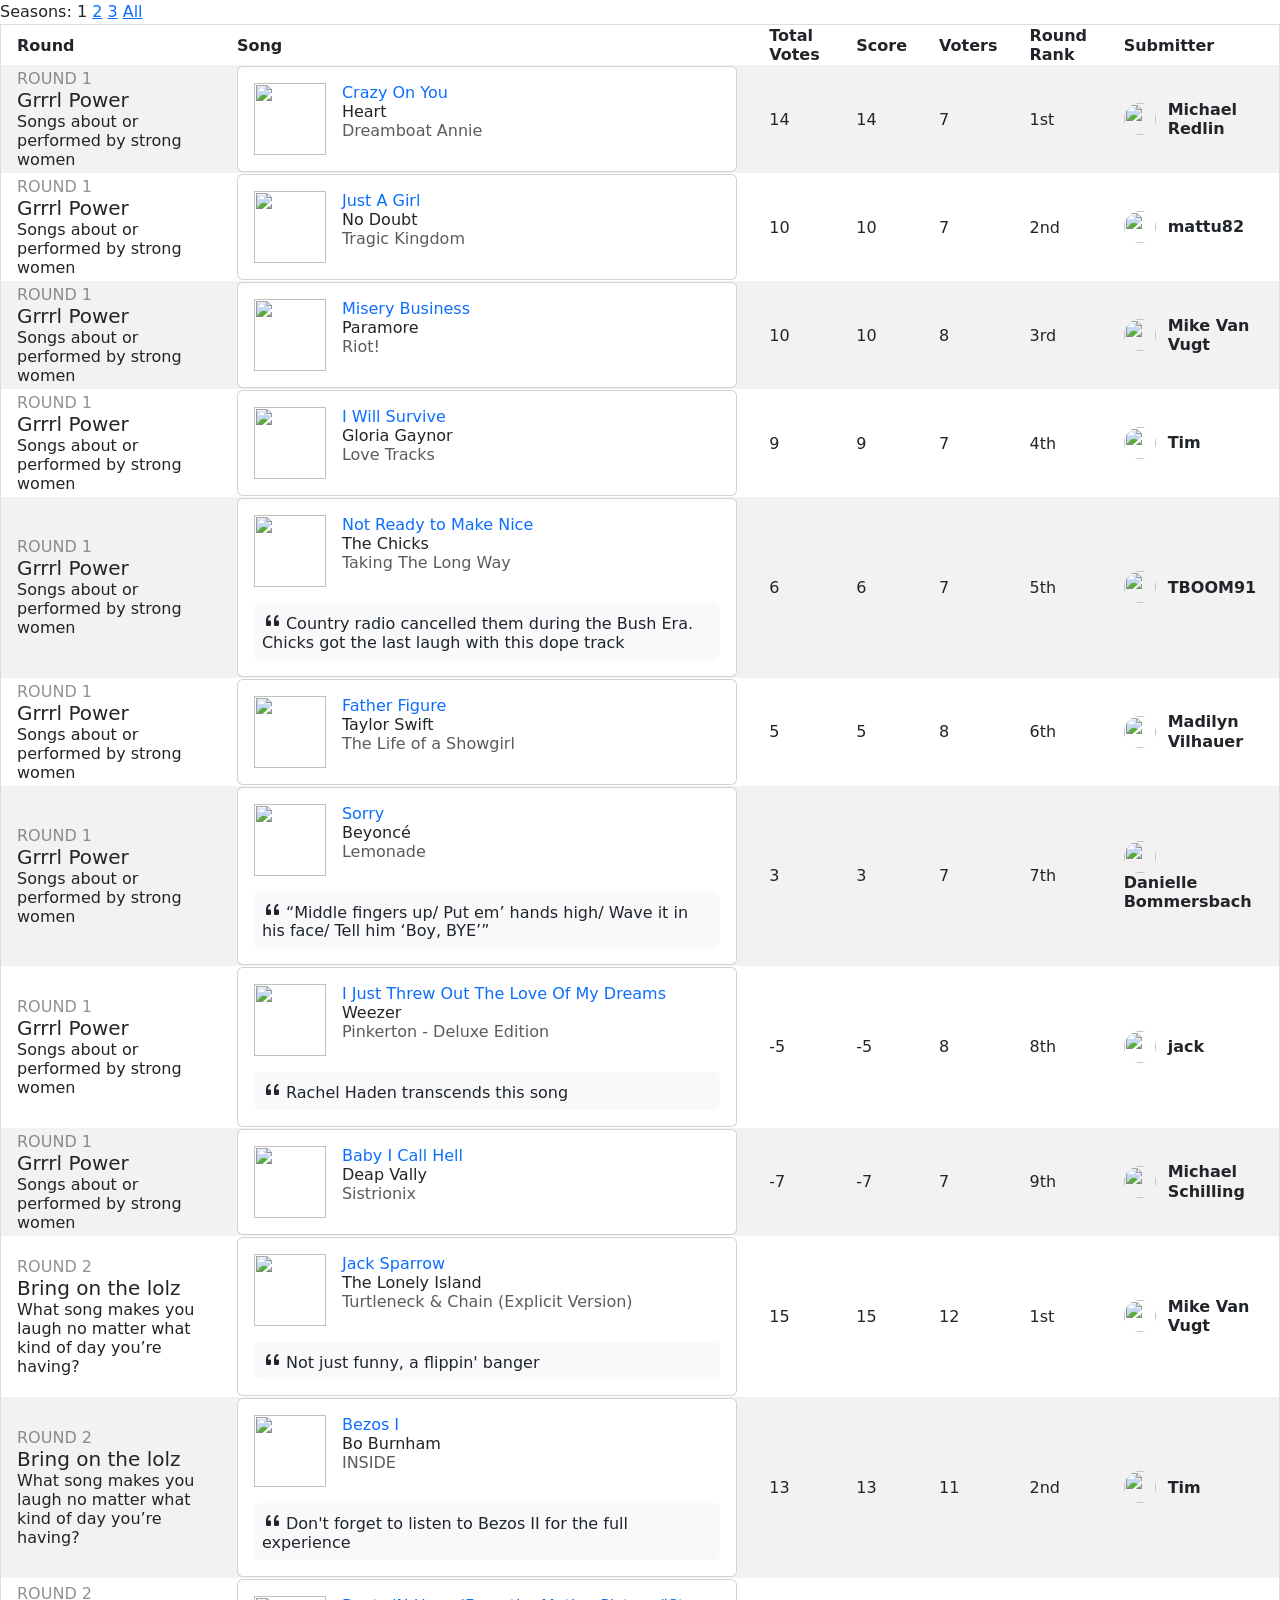
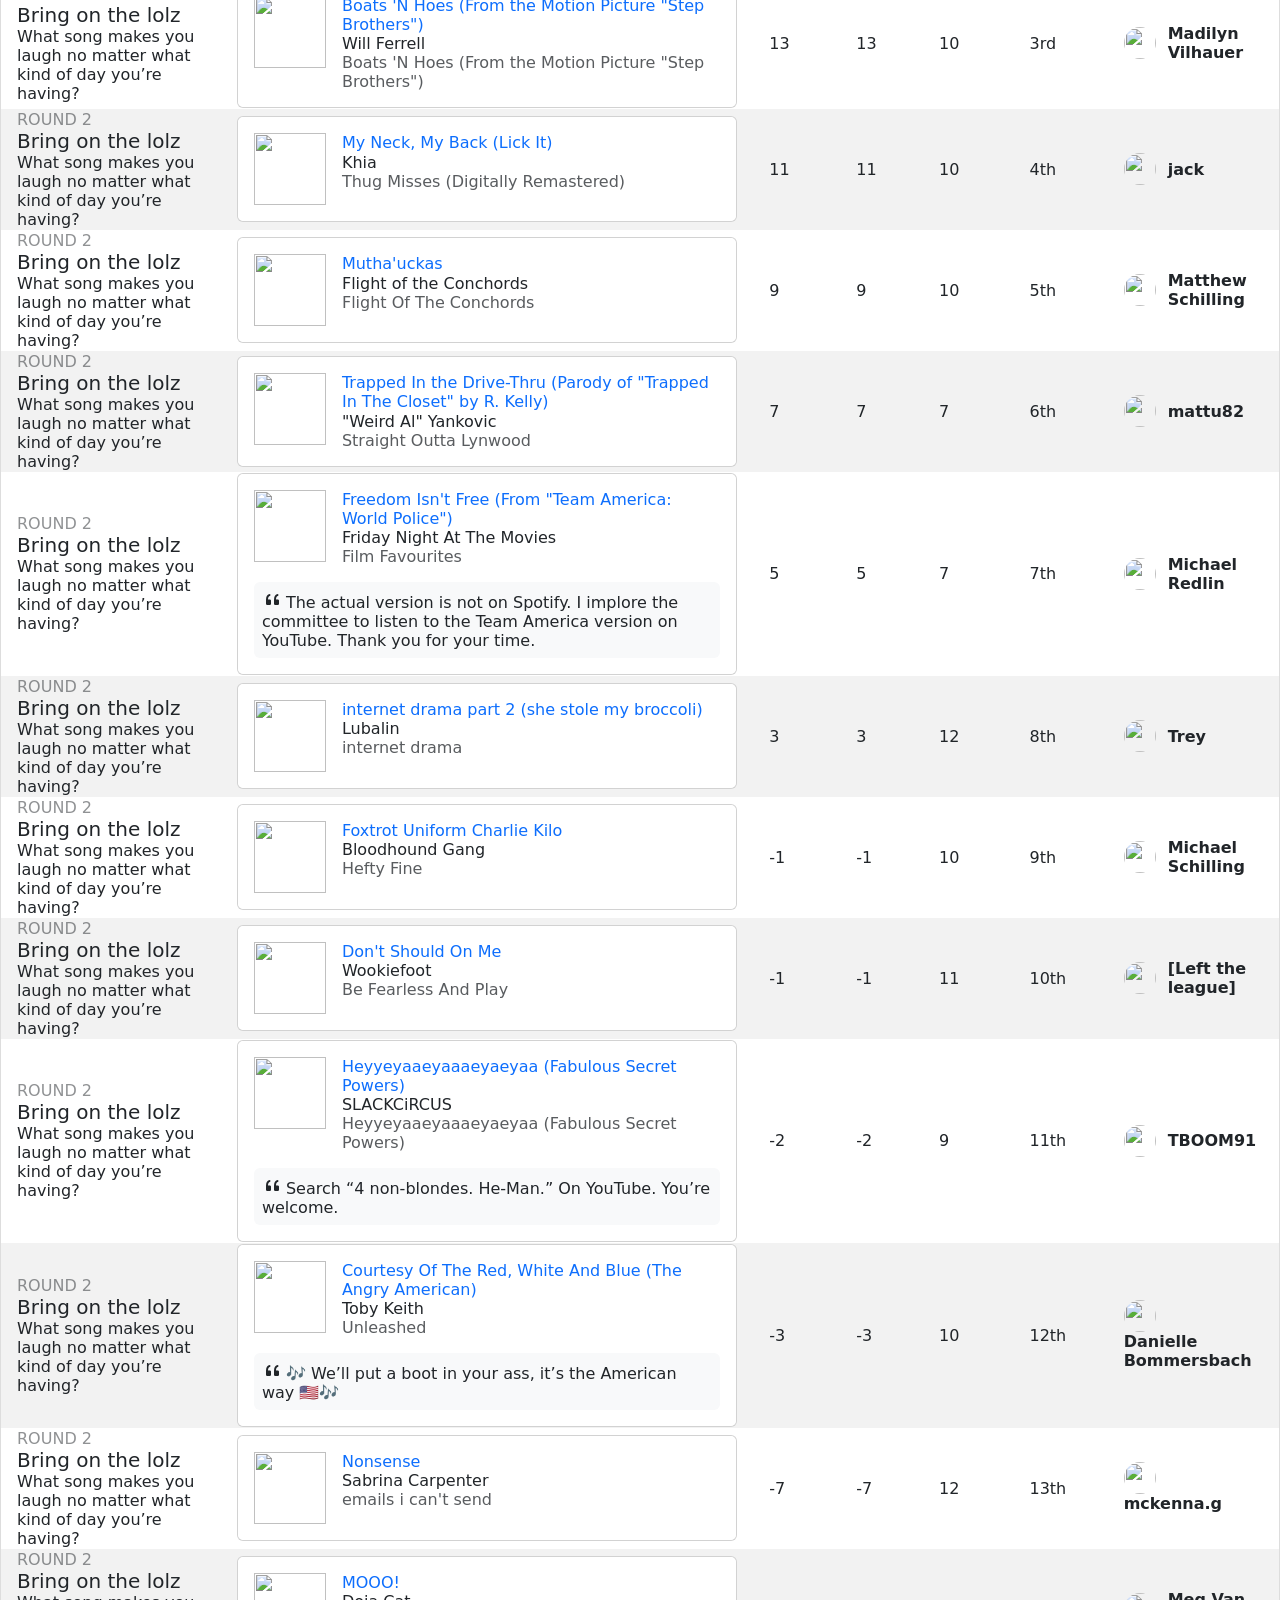
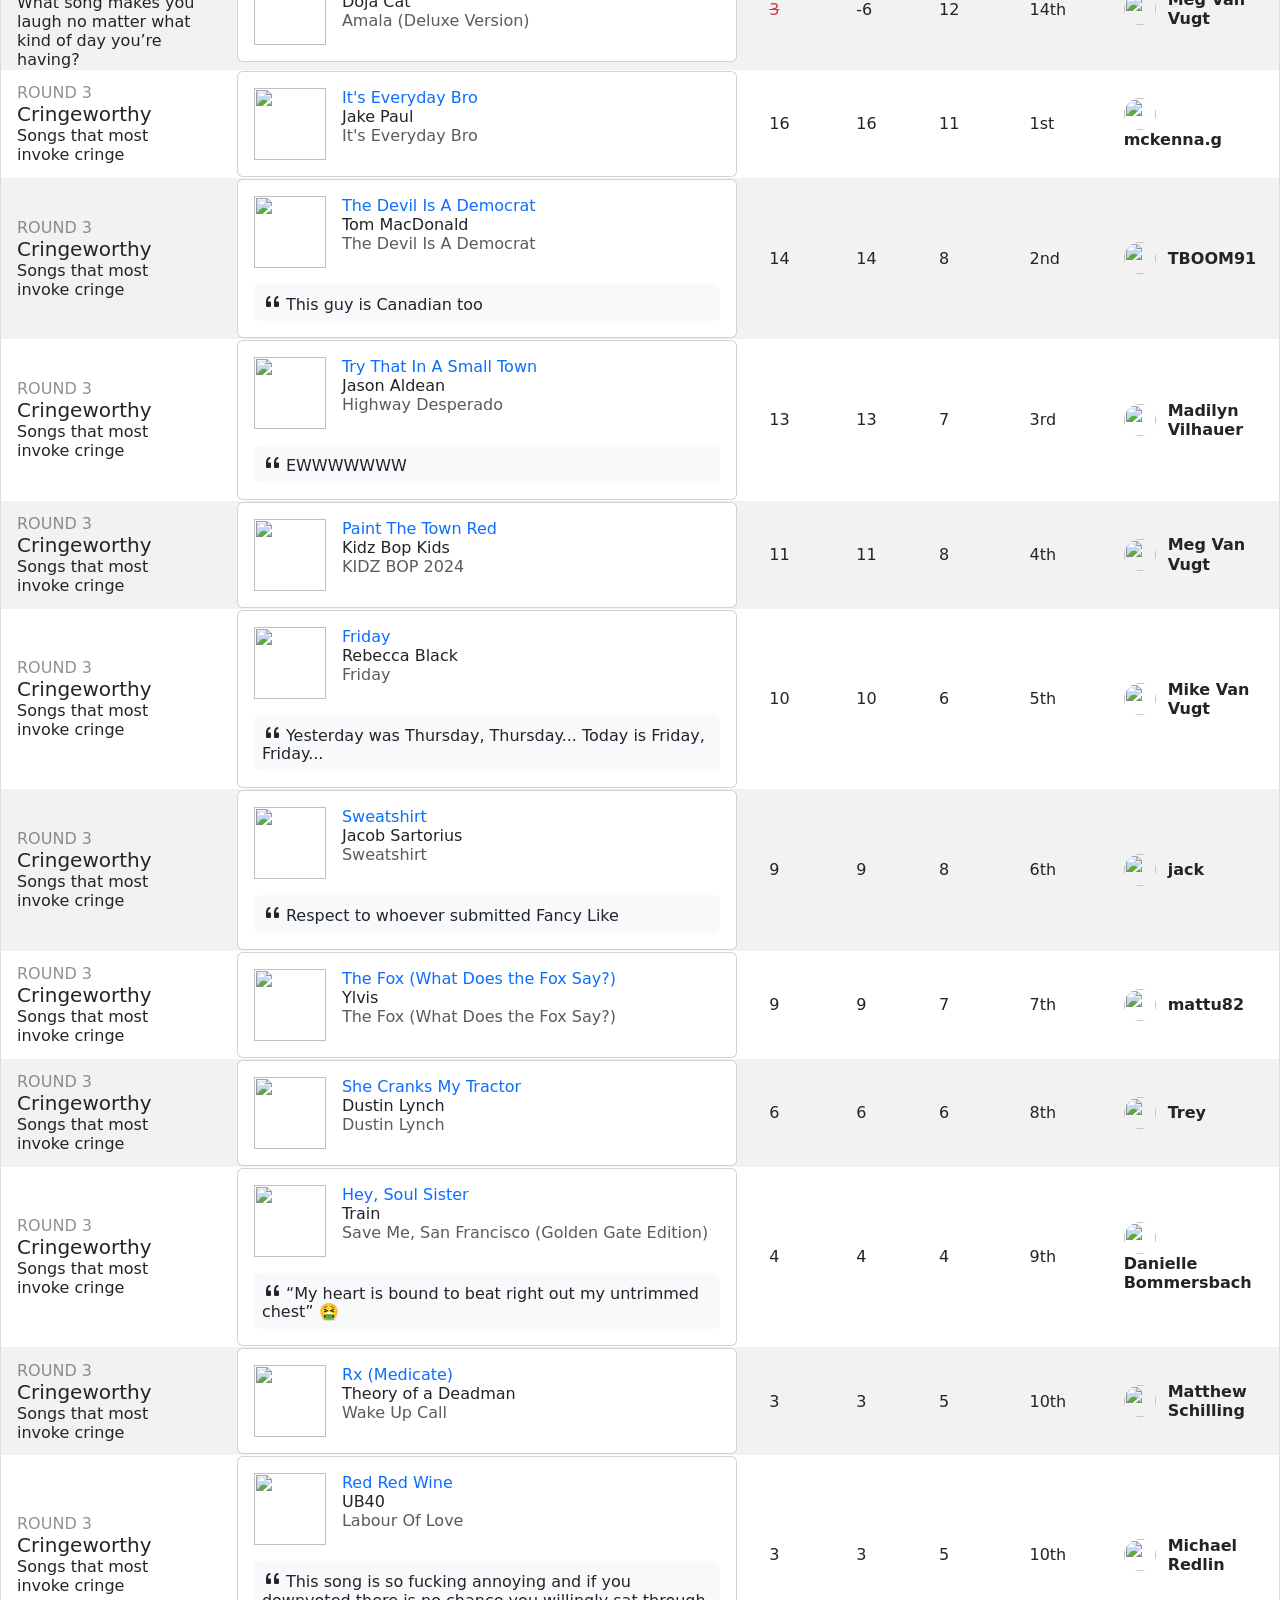
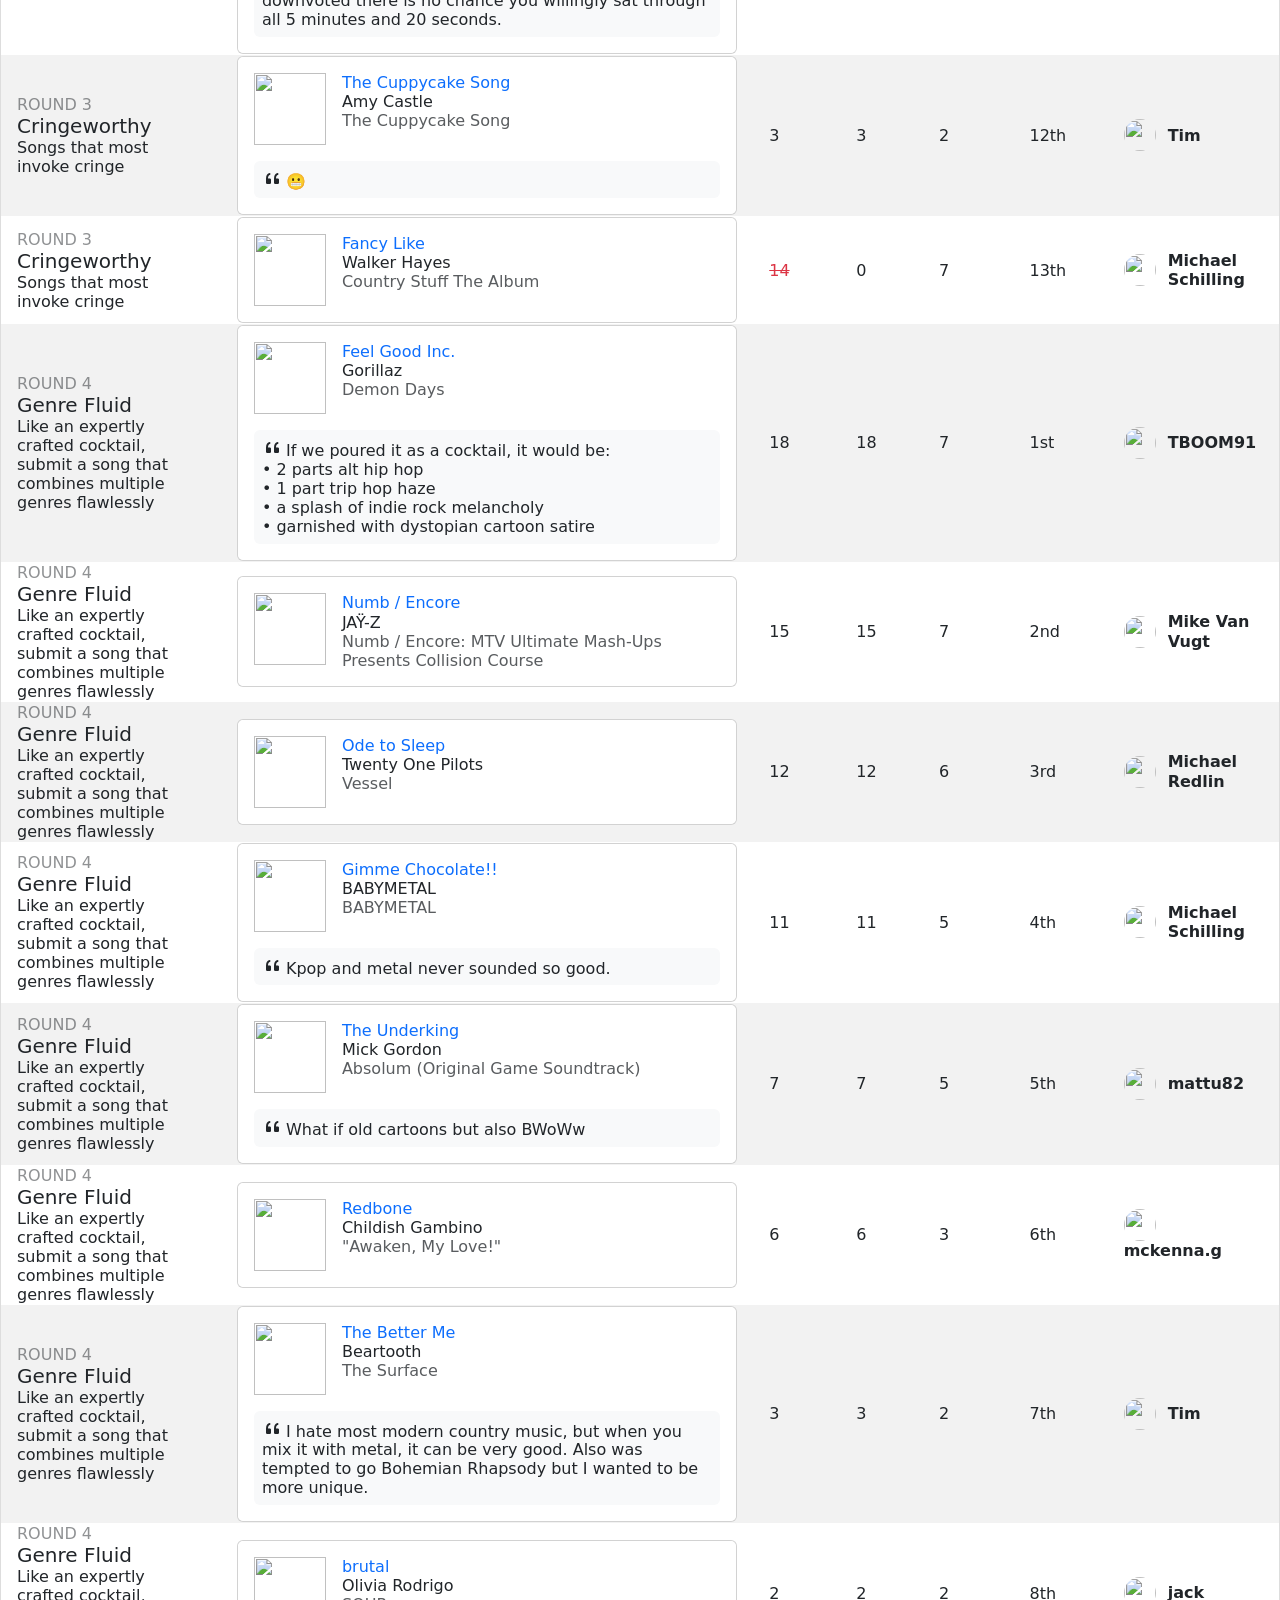
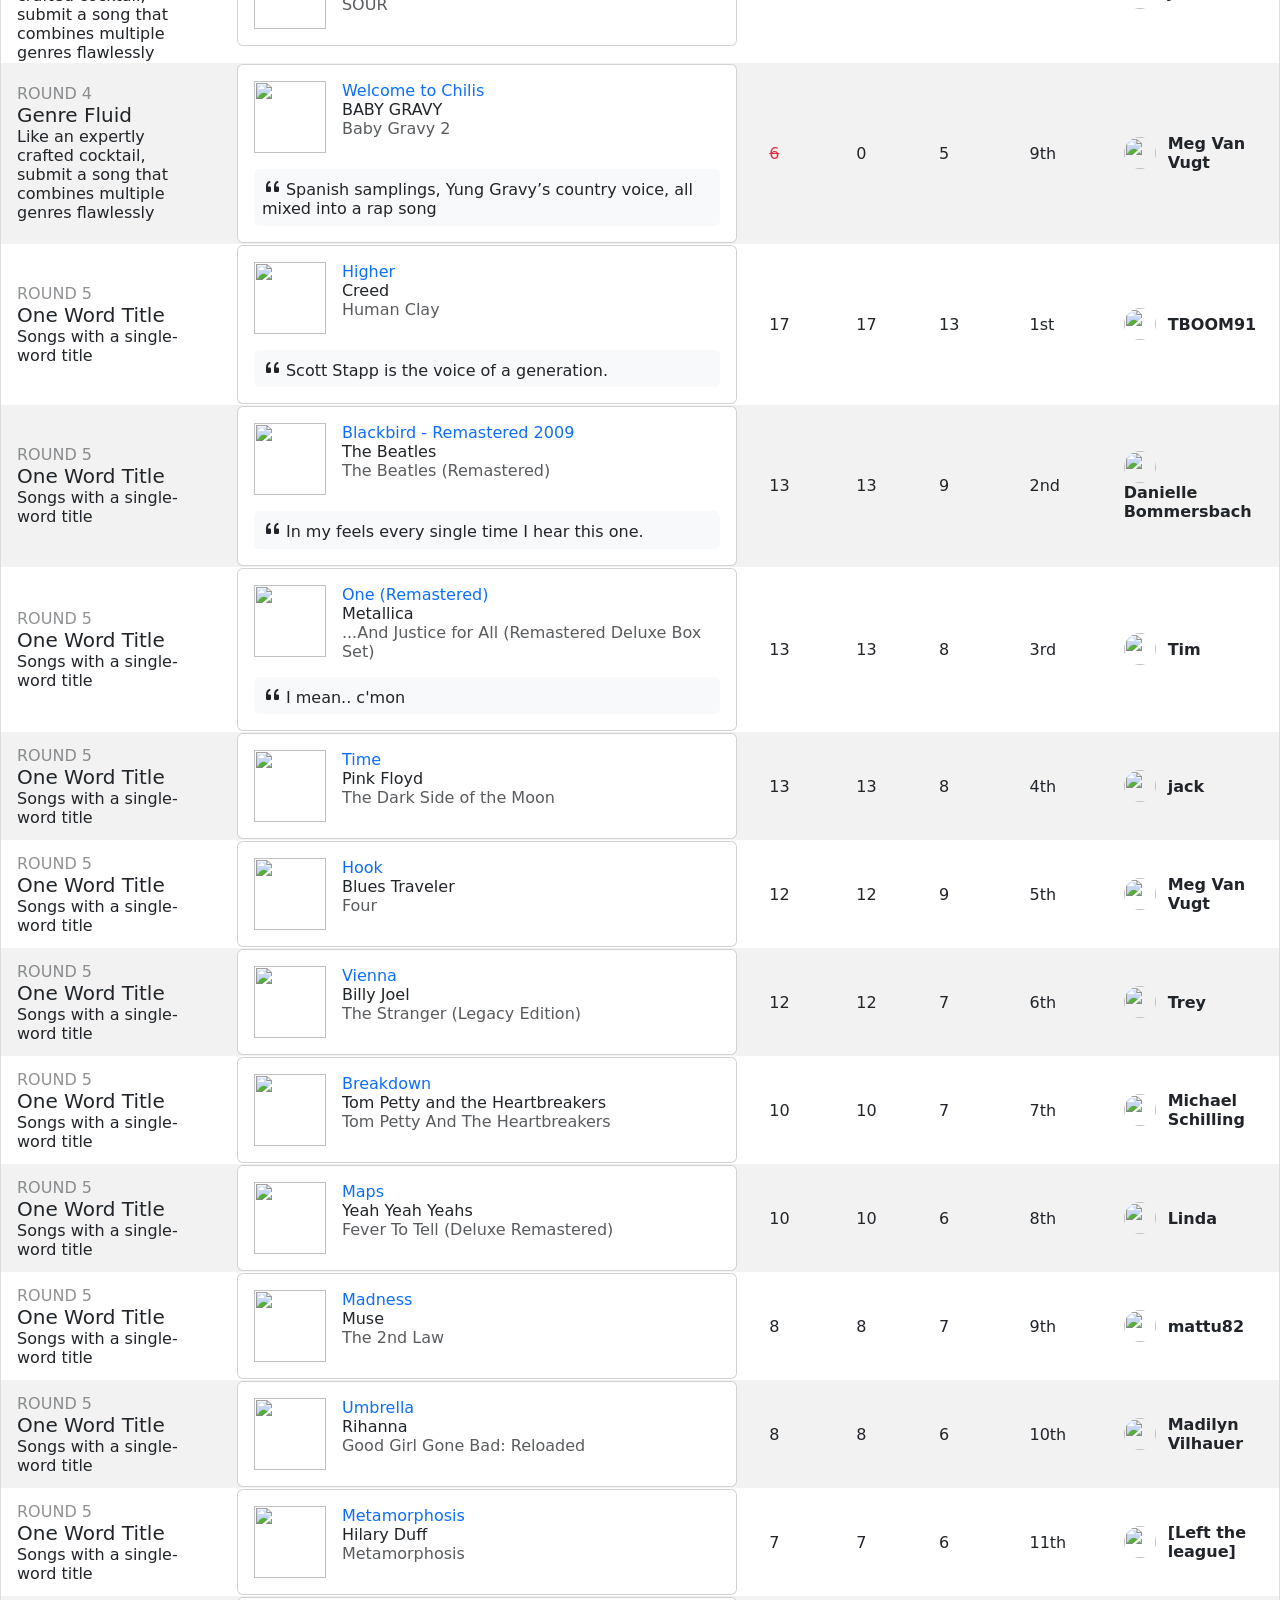
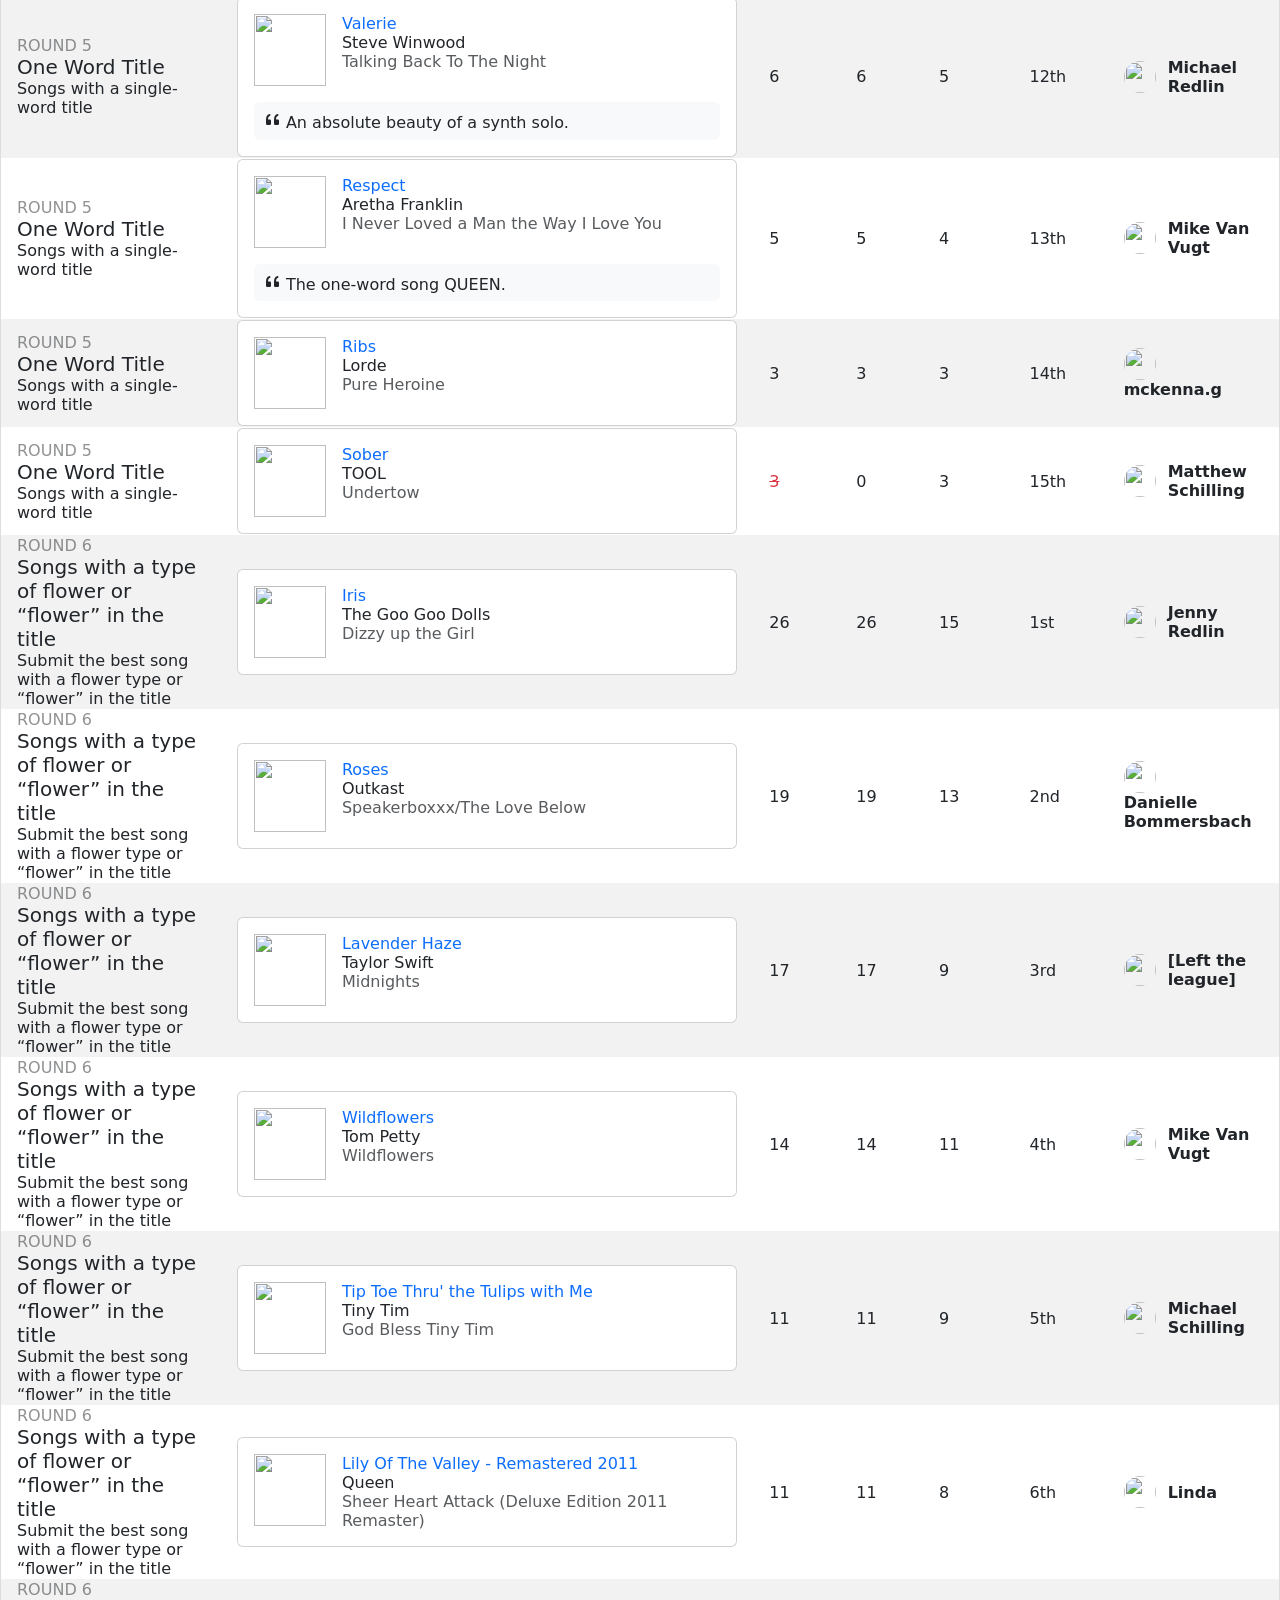
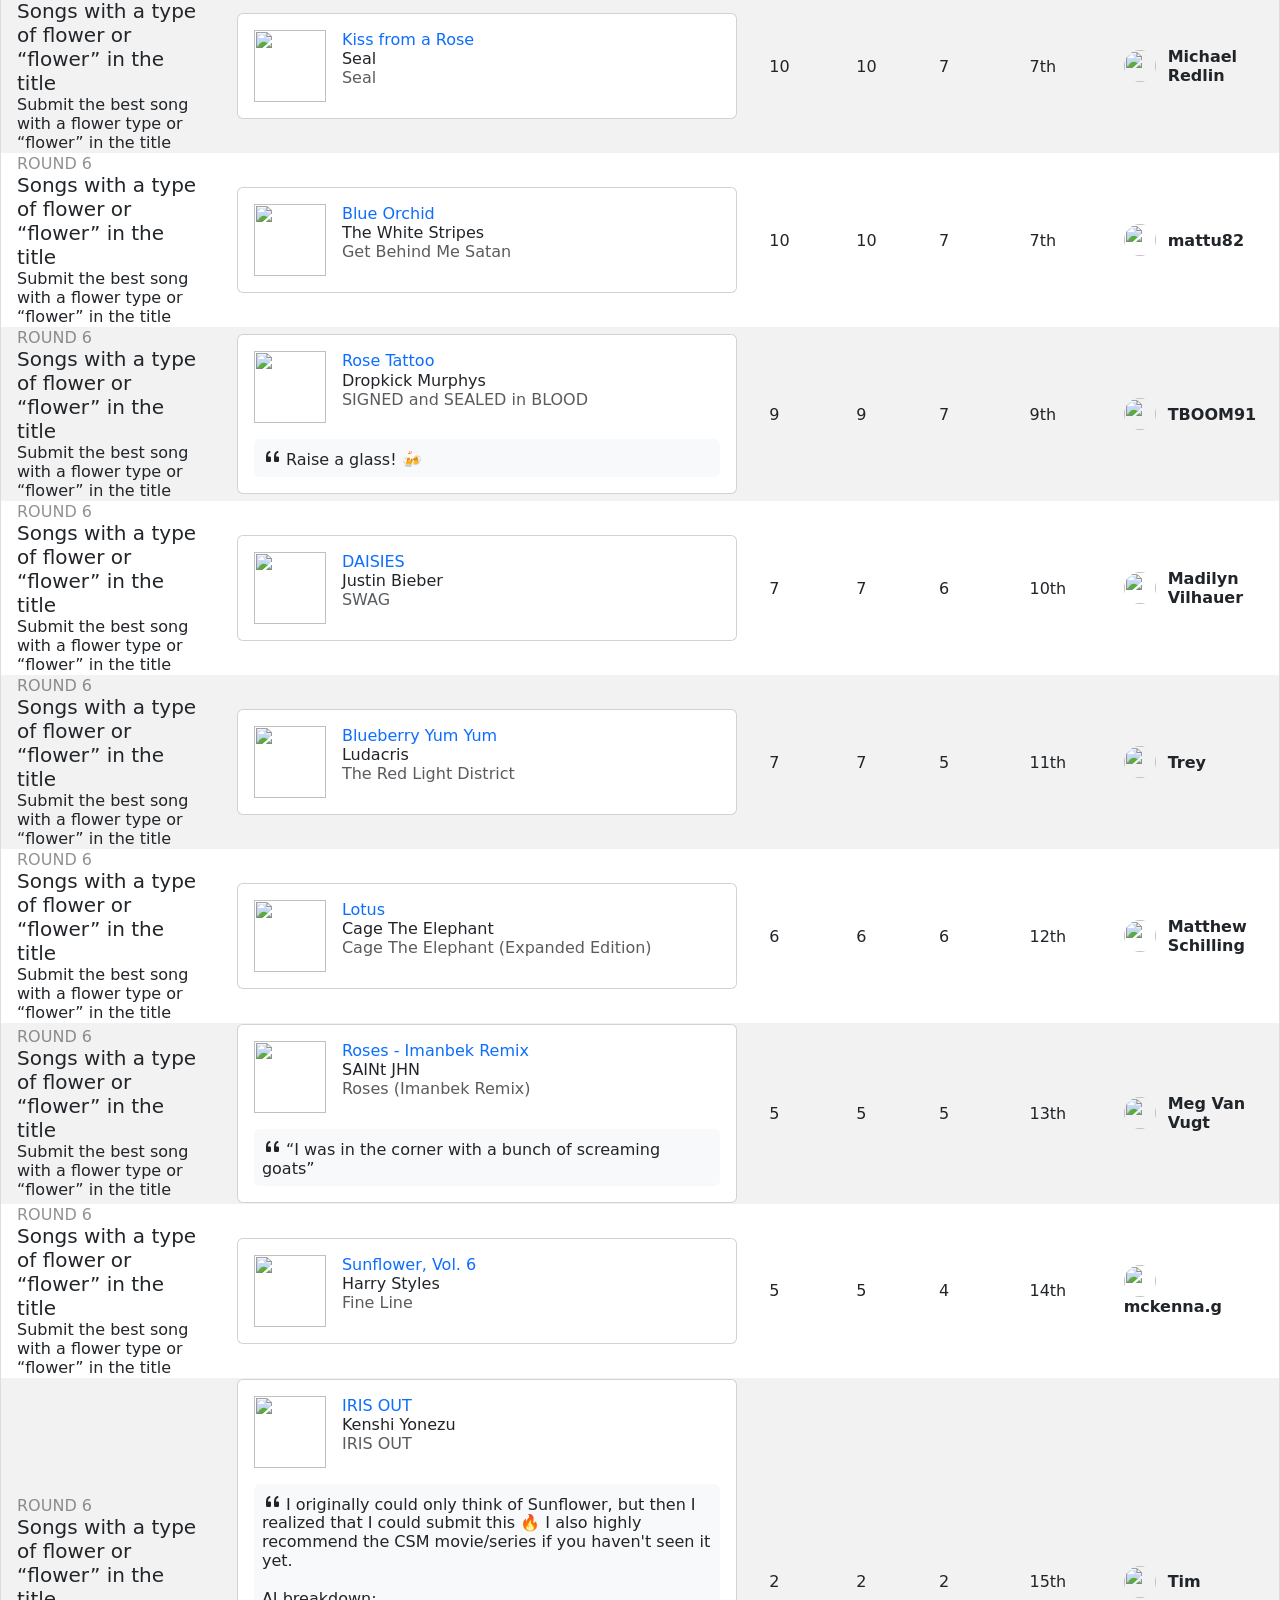
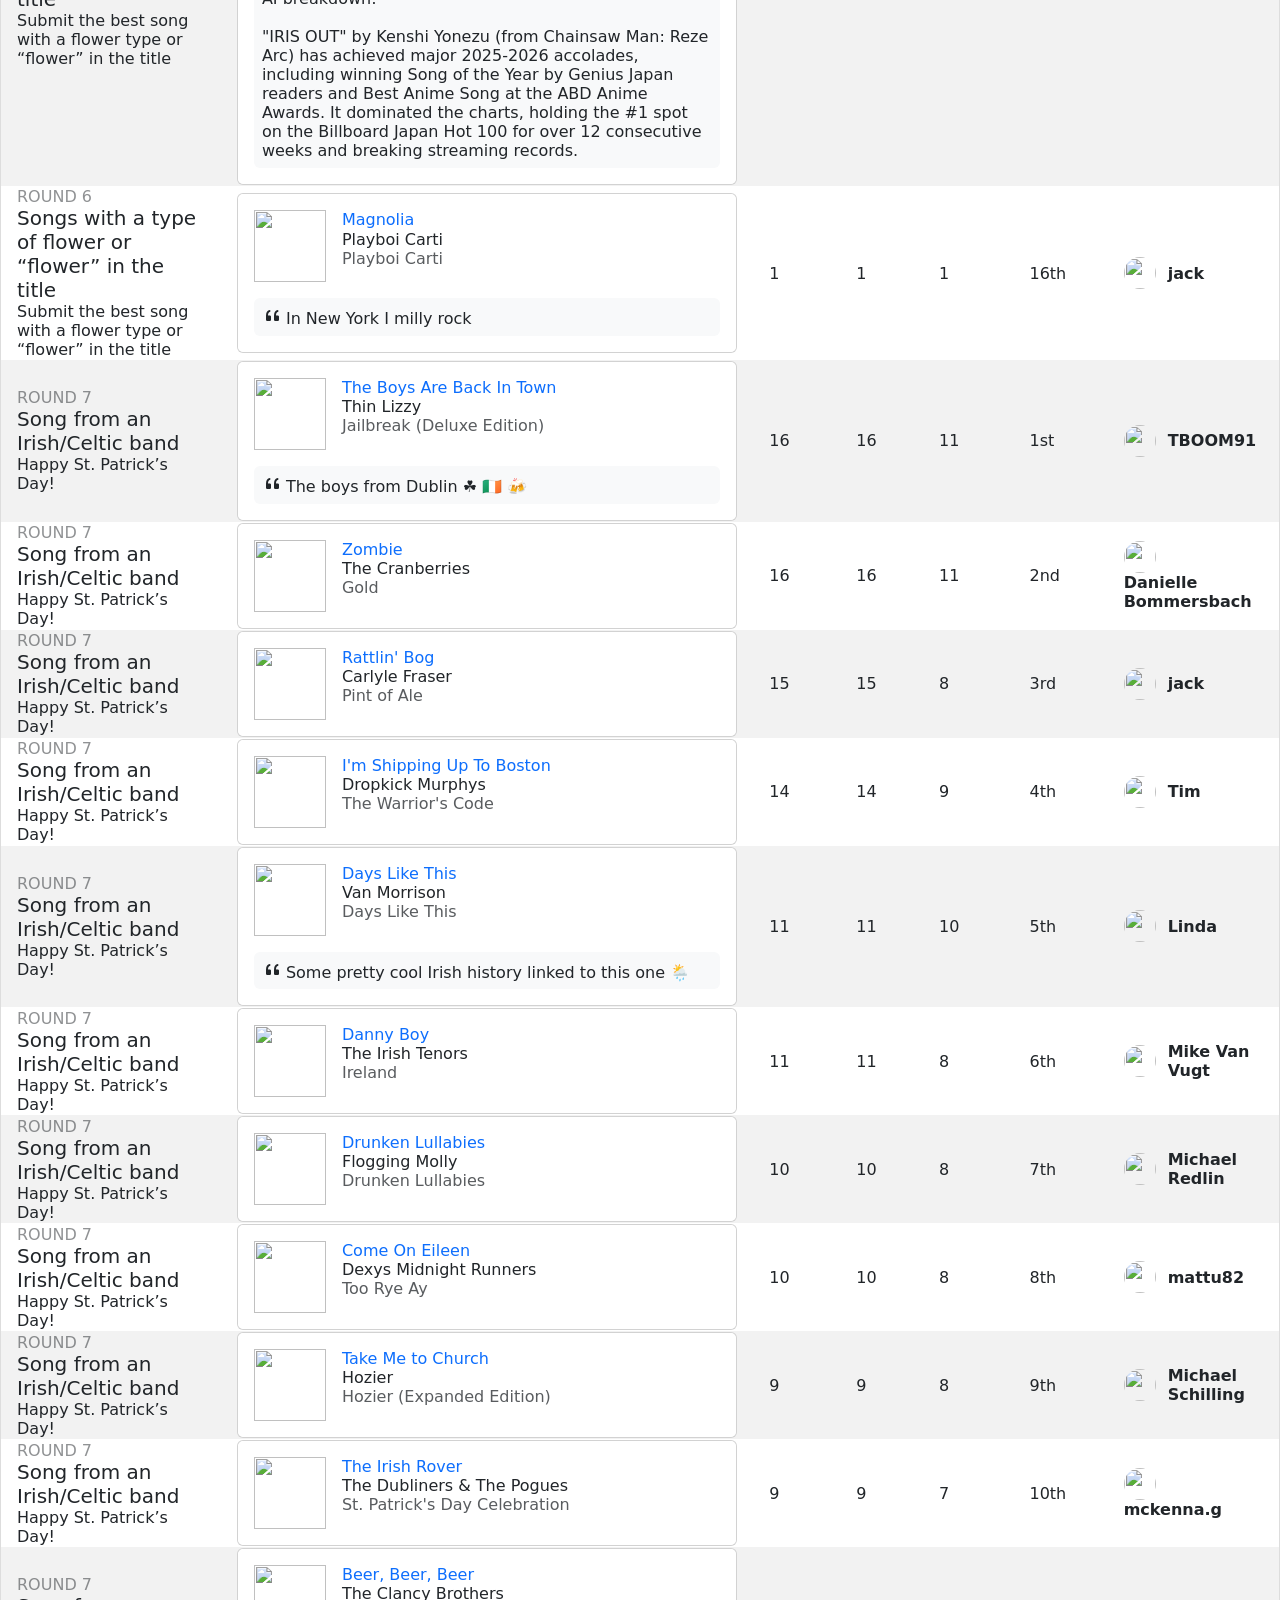
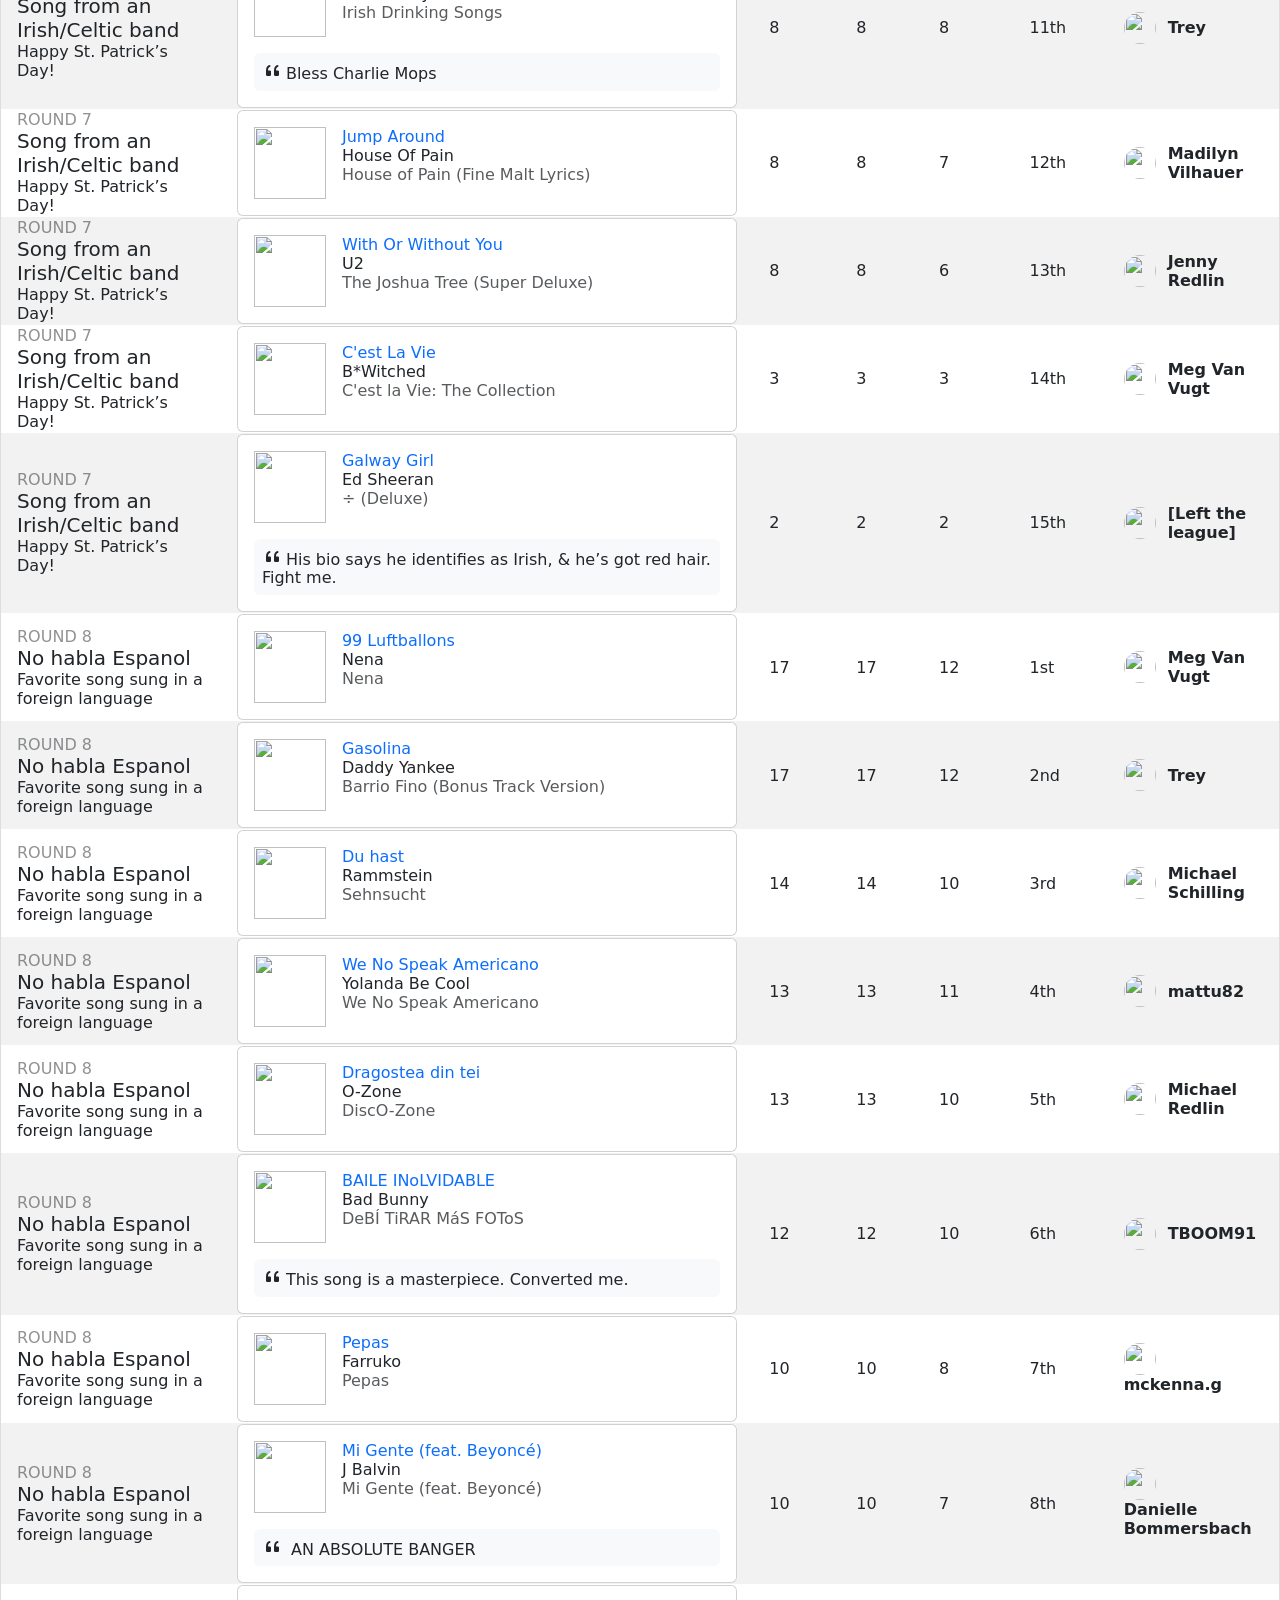
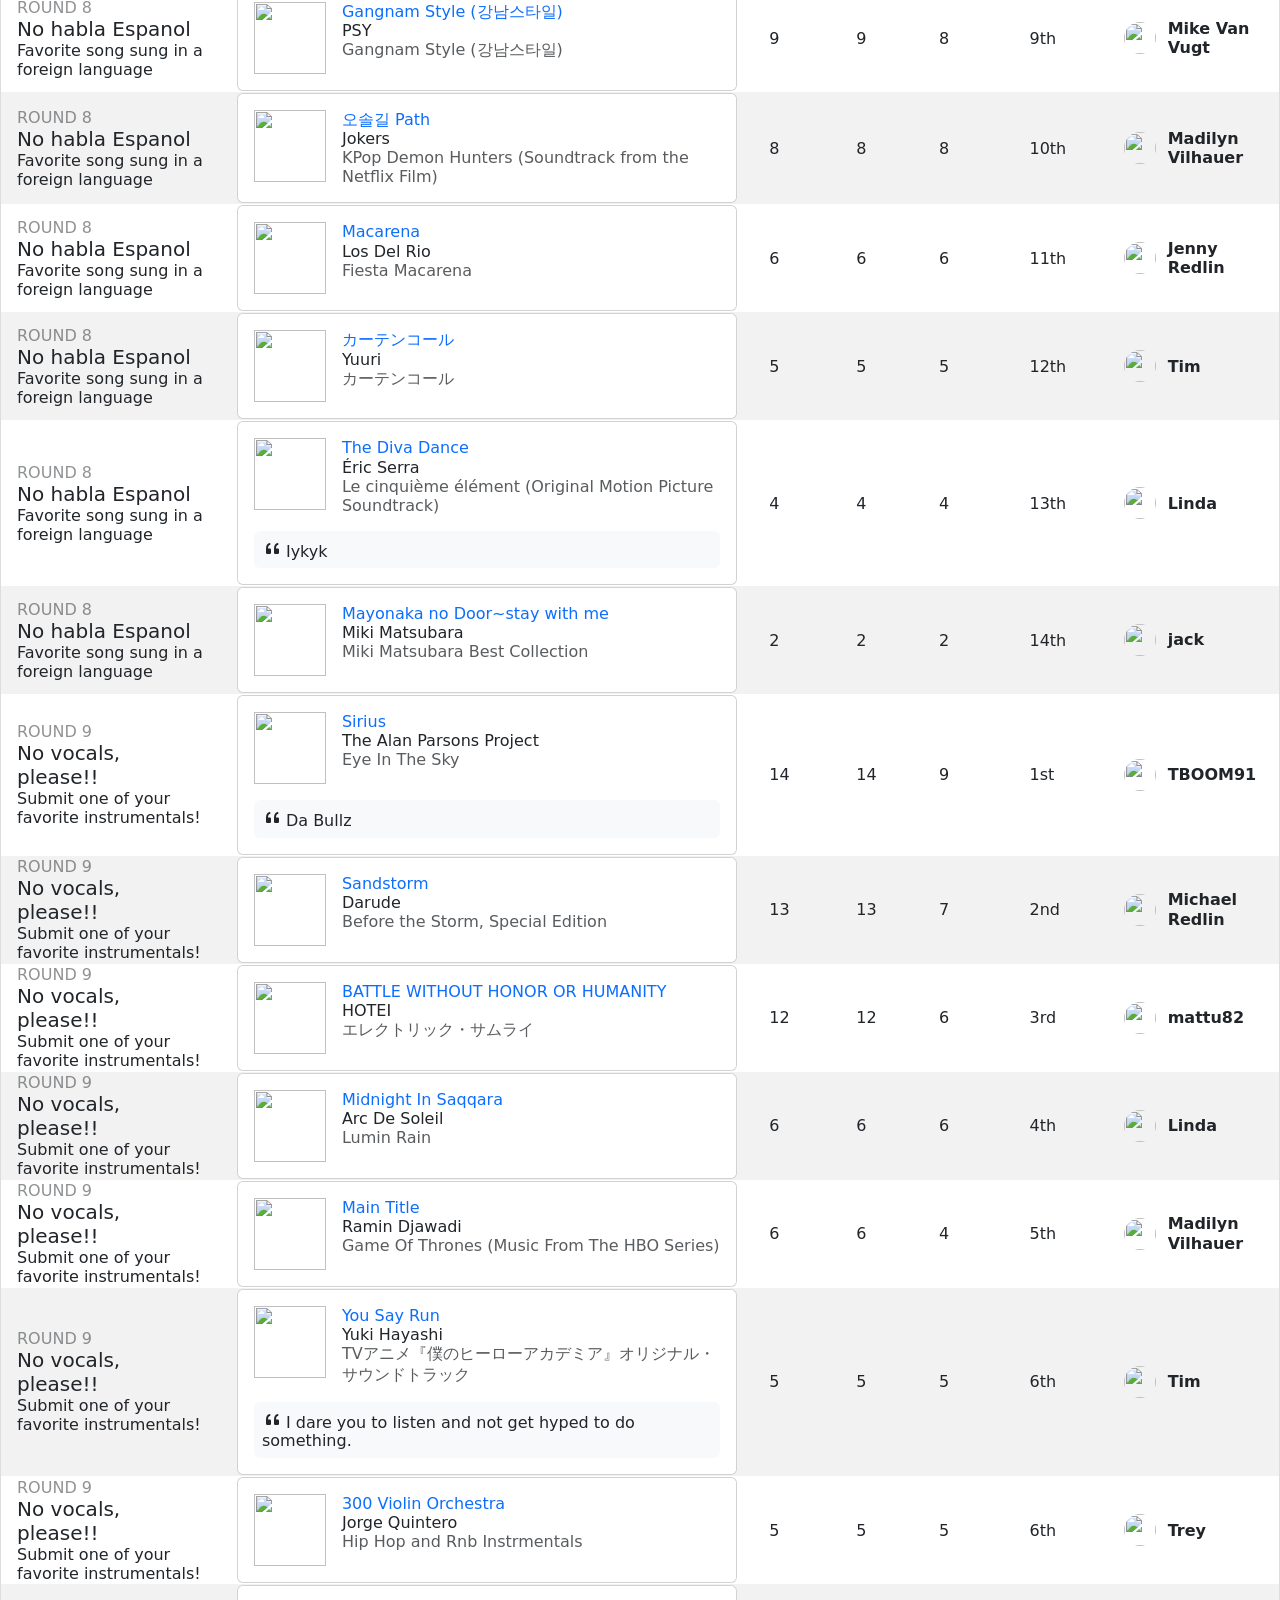
==== commit 67ae9c88: "Add files via upload" ====
--- a/MLS1.html
+++ b/MLS1.html
@@ -2,184 +2,1847 @@
 1
 <a href="MLS2.html">2</a>
 <a href="MLS3.html">3</a>
+ <a href="MLSAll.html">All</a>
 <table id="myTable">
 <tr><th onclick="sortTable(0)">Round</th><th onclick="sortTable(1)">Song</th><th onclick="sortTable(2)">Total Votes</th><th onclick="sortTable(3)">Score</th><th onclick="sortTable(4)">Voters</th><th onclick="sortTable(5)">Round Rank</th><th onclick="sortTable(6)">Submitter</th></tr>
-<tr><td data-sortvalue="01" title="Songs about or performed by strong women">1: Grrrl Power</td><td title="">"Crazy On You" - Heart</td><td data-sortvalue="114">14</td><td data-sortvalue="114">14</td><td data-sortvalue="07">7</td><td data-sortvalue="01">1</td><td>Michael Redlin</td></tr>
-<tr><td data-sortvalue="01" title="Songs about or performed by strong women">1: Grrrl Power</td><td title="">"Just A Girl" - No Doubt</td><td data-sortvalue="110">10</td><td data-sortvalue="110">10</td><td data-sortvalue="07">7</td><td data-sortvalue="02">2</td><td>mattu82</td></tr>
-<tr><td data-sortvalue="01" title="Songs about or performed by strong women">1: Grrrl Power</td><td title="">"Misery Business" - Paramore</td><td data-sortvalue="110">10</td><td data-sortvalue="110">10</td><td data-sortvalue="08">8</td><td data-sortvalue="03">3</td><td>Mike Van Vugt</td></tr>
-<tr><td data-sortvalue="01" title="Songs about or performed by strong women">1: Grrrl Power</td><td title="">"I Will Survive" - Gloria Gaynor</td><td data-sortvalue="109">9</td><td data-sortvalue="109">9</td><td data-sortvalue="07">7</td><td data-sortvalue="04">4</td><td>Tim</td></tr>
-<tr><td data-sortvalue="01" title="Songs about or performed by strong women">1: Grrrl Power</td><td title=" Country radio cancelled them during the Bush Era. Chicks got the last laugh with this dope track">"Not Ready to Make Nice" - The Chicks</td><td data-sortvalue="106">6</td><td data-sortvalue="106">6</td><td data-sortvalue="07">7</td><td data-sortvalue="05">5</td><td>TBOOM91</td></tr>
-<tr><td data-sortvalue="01" title="Songs about or performed by strong women">1: Grrrl Power</td><td title="">"Father Figure" - Taylor Swift</td><td data-sortvalue="105">5</td><td data-sortvalue="105">5</td><td data-sortvalue="08">8</td><td data-sortvalue="06">6</td><td>Madilyn Vilhauer</td></tr>
-<tr><td data-sortvalue="01" title="Songs about or performed by strong women">1: Grrrl Power</td><td title=" “Middle fingers up/ Put em’ hands high/ Wave it in his face/ Tell him ‘Boy, BYE’”">"Sorry" - Beyoncé</td><td data-sortvalue="103">3</td><td data-sortvalue="103">3</td><td data-sortvalue="07">7</td><td data-sortvalue="07">7</td><td>Danielle Bommersbach</td></tr>
-<tr><td data-sortvalue="01" title="Songs about or performed by strong women">1: Grrrl Power</td><td title=" Rachel Haden transcends this song ">"I Just Threw Out The Love Of My Dreams" - Weezer</td><td data-sortvalue="095">-5</td><td data-sortvalue="095">-5</td><td data-sortvalue="08">8</td><td data-sortvalue="08">8</td><td>jack</td></tr>
-<tr><td data-sortvalue="01" title="Songs about or performed by strong women">1: Grrrl Power</td><td title="">"Baby I Call Hell" - Deap Vally</td><td data-sortvalue="093">-7</td><td data-sortvalue="093">-7</td><td data-sortvalue="07">7</td><td data-sortvalue="09">9</td><td>Michael Schilling</td></tr>
-<tr><td data-sortvalue="02" title="What song makes you laugh no matter what kind of day you’re having?">2: Bring on the lolz</td><td title=" Not just funny, a flippin' banger">"Jack Sparrow" - The Lonely Island</td><td data-sortvalue="115">15</td><td data-sortvalue="115">15</td><td data-sortvalue="12">12</td><td data-sortvalue="01">1</td><td>Mike Van Vugt</td></tr>
-<tr><td data-sortvalue="02" title="What song makes you laugh no matter what kind of day you’re having?">2: Bring on the lolz</td><td title=" Don't forget to listen to Bezos II for the full experience ">"Bezos I" - Bo Burnham</td><td data-sortvalue="113">13</td><td data-sortvalue="113">13</td><td data-sortvalue="11">11</td><td data-sortvalue="02">2</td><td>Tim</td></tr>
-<tr><td data-sortvalue="02" title="What song makes you laugh no matter what kind of day you’re having?">2: Bring on the lolz</td><td title="">"Boats 'N Hoes (From the Motion Picture 'Step Brothers')" - Will Ferrell</td><td data-sortvalue="113">13</td><td data-sortvalue="113">13</td><td data-sortvalue="10">10</td><td data-sortvalue="03">3</td><td>Madilyn Vilhauer</td></tr>
-<tr><td data-sortvalue="02" title="What song makes you laugh no matter what kind of day you’re having?">2: Bring on the lolz</td><td title="">"My Neck, My Back (Lick It)" - Khia</td><td data-sortvalue="111">11</td><td data-sortvalue="111">11</td><td data-sortvalue="10">10</td><td data-sortvalue="04">4</td><td>jack</td></tr>
-<tr><td data-sortvalue="02" title="What song makes you laugh no matter what kind of day you’re having?">2: Bring on the lolz</td><td title="">"Mutha'uckas" - Flight of the Conchords</td><td data-sortvalue="109">9</td><td data-sortvalue="109">9</td><td data-sortvalue="10">10</td><td data-sortvalue="05">5</td><td>Matthew Schilling</td></tr>
-<tr><td data-sortvalue="02" title="What song makes you laugh no matter what kind of day you’re having?">2: Bring on the lolz</td><td title="">"Trapped In the Drive-Thru (Parody of 'Trapped In The Closet' by R. Kelly)" - 'Weird Al' Yankovic</td><td data-sortvalue="107">7</td><td data-sortvalue="107">7</td><td data-sortvalue="07">7</td><td data-sortvalue="06">6</td><td>mattu82</td></tr>
-<tr><td data-sortvalue="02" title="What song makes you laugh no matter what kind of day you’re having?">2: Bring on the lolz</td><td title=" The actual version is not on Spotify. I implore the committee to listen to the Team America version on YouTube. Thank you for your time. ">"Freedom Isn't Free (From 'Team America: World Police')" - Friday Night At The Movies</td><td data-sortvalue="105">5</td><td data-sortvalue="105">5</td><td data-sortvalue="07">7</td><td data-sortvalue="07">7</td><td>Michael Redlin</td></tr>
-<tr><td data-sortvalue="02" title="What song makes you laugh no matter what kind of day you’re having?">2: Bring on the lolz</td><td title="">"internet drama part 2 (she stole my broccoli)" - Lubalin</td><td data-sortvalue="103">3</td><td data-sortvalue="103">3</td><td data-sortvalue="12">12</td><td data-sortvalue="08">8</td><td>Trey</td></tr>
-<tr><td data-sortvalue="02" title="What song makes you laugh no matter what kind of day you’re having?">2: Bring on the lolz</td><td title="">"Foxtrot Uniform Charlie Kilo" - Bloodhound Gang</td><td data-sortvalue="099">-1</td><td data-sortvalue="099">-1</td><td data-sortvalue="10">10</td><td data-sortvalue="09">9</td><td>Michael Schilling</td></tr>
-<tr><td data-sortvalue="02" title="What song makes you laugh no matter what kind of day you’re having?">2: Bring on the lolz</td><td title="">"Don't Should On Me" - Wookiefoot</td><td data-sortvalue="099">-1</td><td data-sortvalue="099">-1</td><td data-sortvalue="11">11</td><td data-sortvalue="10">10</td><td>[Left the league]</td></tr>
-<tr><td data-sortvalue="02" title="What song makes you laugh no matter what kind of day you’re having?">2: Bring on the lolz</td><td title=" Search “4 non-blondes. He-Man.” On YouTube. You’re welcome. ">"Heyyeyaaeyaaaeyaeyaa (Fabulous Secret Powers)" - SLACKCiRCUS</td><td data-sortvalue="098">-2</td><td data-sortvalue="098">-2</td><td data-sortvalue="09">9</td><td data-sortvalue="11">11</td><td>TBOOM91</td></tr>
-<tr><td data-sortvalue="02" title="What song makes you laugh no matter what kind of day you’re having?">2: Bring on the lolz</td><td title=" 🎶  We’ll put a boot in your ass, it’s the American way 🇺🇸🎶">"Courtesy Of The Red, White And Blue (The Angry American)" - Toby Keith</td><td data-sortvalue="097">-3</td><td data-sortvalue="097">-3</td><td data-sortvalue="10">10</td><td data-sortvalue="12">12</td><td>Danielle Bommersbach</td></tr>
-<tr><td data-sortvalue="02" title="What song makes you laugh no matter what kind of day you’re having?">2: Bring on the lolz</td><td title="">"Nonsense" - Sabrina Carpenter</td><td data-sortvalue="093">-7</td><td data-sortvalue="093">-7</td><td data-sortvalue="12">12</td><td data-sortvalue="13">13</td><td>mckenna.g</td></tr>
-<tr><td data-sortvalue="02" title="What song makes you laugh no matter what kind of day you’re having?">2: Bring on the lolz</td><td title="Did not vote">"MOOO!" - Doja Cat</td><td data-sortvalue="103">3</td><td data-sortvalue="094">-6</td><td data-sortvalue="12">12</td><td data-sortvalue="14">14</td><td>Meghan Van Vugt</td></tr>
-<tr><td data-sortvalue="03" title="Songs that most invoke cringe">3: Cringeworthy</td><td title="">"It's Everyday Bro" - Jake Paul</td><td data-sortvalue="116">16</td><td data-sortvalue="116">16</td><td data-sortvalue="11">11</td><td data-sortvalue="01">1</td><td>mckenna.g</td></tr>
-<tr><td data-sortvalue="03" title="Songs that most invoke cringe">3: Cringeworthy</td><td title=" This guy is Canadian too">"The Devil Is A Democrat" - Tom MacDonald</td><td data-sortvalue="114">14</td><td data-sortvalue="114">14</td><td data-sortvalue="08">8</td><td data-sortvalue="02">2</td><td>TBOOM91</td></tr>
-<tr><td data-sortvalue="03" title="Songs that most invoke cringe">3: Cringeworthy</td><td title=" EWWWWWWW">"Try That In A Small Town" - Jason Aldean</td><td data-sortvalue="113">13</td><td data-sortvalue="113">13</td><td data-sortvalue="07">7</td><td data-sortvalue="03">3</td><td>Madilyn Vilhauer</td></tr>
-<tr><td data-sortvalue="03" title="Songs that most invoke cringe">3: Cringeworthy</td><td title="">"Paint The Town Red" - Kidz Bop Kids</td><td data-sortvalue="111">11</td><td data-sortvalue="111">11</td><td data-sortvalue="08">8</td><td data-sortvalue="04">4</td><td>Meghan Van Vugt</td></tr>
-<tr><td data-sortvalue="03" title="Songs that most invoke cringe">3: Cringeworthy</td><td title=" Yesterday was Thursday, Thursday... Today is Friday, Friday... ">"Friday" - Rebecca Black</td><td data-sortvalue="110">10</td><td data-sortvalue="110">10</td><td data-sortvalue="06">6</td><td data-sortvalue="05">5</td><td>Mike Van Vugt</td></tr>
-<tr><td data-sortvalue="03" title="Songs that most invoke cringe">3: Cringeworthy</td><td title=" Respect to whoever submitted Fancy Like">"Sweatshirt" - Jacob Sartorius</td><td data-sortvalue="109">9</td><td data-sortvalue="109">9</td><td data-sortvalue="08">8</td><td data-sortvalue="06">6</td><td>jack</td></tr>
-<tr><td data-sortvalue="03" title="Songs that most invoke cringe">3: Cringeworthy</td><td title="">"The Fox (What Does the Fox Say?)" - Ylvis</td><td data-sortvalue="109">9</td><td data-sortvalue="109">9</td><td data-sortvalue="07">7</td><td data-sortvalue="07">7</td><td>mattu82</td></tr>
-<tr><td data-sortvalue="03" title="Songs that most invoke cringe">3: Cringeworthy</td><td title="">"She Cranks My Tractor" - Dustin Lynch</td><td data-sortvalue="106">6</td><td data-sortvalue="106">6</td><td data-sortvalue="06">6</td><td data-sortvalue="08">8</td><td>Trey</td></tr>
-<tr><td data-sortvalue="03" title="Songs that most invoke cringe">3: Cringeworthy</td><td title=" “My heart is bound to beat right out my untrimmed chest” 🤮 ">"Hey, Soul Sister" - Train</td><td data-sortvalue="104">4</td><td data-sortvalue="104">4</td><td data-sortvalue="04">4</td><td data-sortvalue="09">9</td><td>Danielle Bommersbach</td></tr>
-<tr><td data-sortvalue="03" title="Songs that most invoke cringe">3: Cringeworthy</td><td title="">"Rx (Medicate)" - Theory of a Deadman</td><td data-sortvalue="103">3</td><td data-sortvalue="103">3</td><td data-sortvalue="05">5</td><td data-sortvalue="10">10</td><td>Matthew Schilling</td></tr>
-<tr><td data-sortvalue="03" title="Songs that most invoke cringe">3: Cringeworthy</td><td title=" This song is so fucking annoying and if you downvoted there is no chance you willingly sat through all 5 minutes and 20 seconds. ">"Red Red Wine" - UB40</td><td data-sortvalue="103">3</td><td data-sortvalue="103">3</td><td data-sortvalue="05">5</td><td data-sortvalue="10">10</td><td>Michael Redlin</td></tr>
-<tr><td data-sortvalue="03" title="Songs that most invoke cringe">3: Cringeworthy</td><td title=" 😬">"The Cuppycake Song" - Amy Castle</td><td data-sortvalue="103">3</td><td data-sortvalue="103">3</td><td data-sortvalue="02">2</td><td data-sortvalue="12">12</td><td>Tim</td></tr>
-<tr><td data-sortvalue="03" title="Songs that most invoke cringe">3: Cringeworthy</td><td title="Did not vote">"Fancy Like" - Walker Hayes</td><td data-sortvalue="114">14</td><td data-sortvalue="100">0</td><td data-sortvalue="07">7</td><td data-sortvalue="13">13</td><td>Michael Schilling</td></tr>
-<tr><td data-sortvalue="04" title="Like an expertly crafted cocktail, submit a song that combines multiple genres flawlessly">4: Genre Fluid</td><td title=" If we poured it as a cocktail, it would be:• 2 parts alt hip hop• 1 part trip hop haze• a splash of indie rock melancholy• garnished with dystopian cartoon satire">"Feel Good Inc." - Gorillaz</td><td data-sortvalue="118">18</td><td data-sortvalue="118">18</td><td data-sortvalue="07">7</td><td data-sortvalue="01">1</td><td>TBOOM91</td></tr>
-<tr><td data-sortvalue="04" title="Like an expertly crafted cocktail, submit a song that combines multiple genres flawlessly">4: Genre Fluid</td><td title="">"Numb / Encore" - JAŸ-Z</td><td data-sortvalue="115">15</td><td data-sortvalue="115">15</td><td data-sortvalue="07">7</td><td data-sortvalue="02">2</td><td>Mike Van Vugt</td></tr>
-<tr><td data-sortvalue="04" title="Like an expertly crafted cocktail, submit a song that combines multiple genres flawlessly">4: Genre Fluid</td><td title="">"Ode to Sleep" - Twenty One Pilots</td><td data-sortvalue="112">12</td><td data-sortvalue="112">12</td><td data-sortvalue="06">6</td><td data-sortvalue="03">3</td><td>Michael Redlin</td></tr>
-<tr><td data-sortvalue="04" title="Like an expertly crafted cocktail, submit a song that combines multiple genres flawlessly">4: Genre Fluid</td><td title=" Kpop and metal never sounded so good. ">"Gimme Chocolate!!" - BABYMETAL</td><td data-sortvalue="111">11</td><td data-sortvalue="111">11</td><td data-sortvalue="05">5</td><td data-sortvalue="04">4</td><td>Michael Schilling</td></tr>
-<tr><td data-sortvalue="04" title="Like an expertly crafted cocktail, submit a song that combines multiple genres flawlessly">4: Genre Fluid</td><td title=" What if old cartoons but also BWoWw">"The Underking" - Mick Gordon</td><td data-sortvalue="107">7</td><td data-sortvalue="107">7</td><td data-sortvalue="05">5</td><td data-sortvalue="05">5</td><td>mattu82</td></tr>
-<tr><td data-sortvalue="04" title="Like an expertly crafted cocktail, submit a song that combines multiple genres flawlessly">4: Genre Fluid</td><td title="">"Redbone" - Childish Gambino</td><td data-sortvalue="106">6</td><td data-sortvalue="106">6</td><td data-sortvalue="03">3</td><td data-sortvalue="06">6</td><td>mckenna.g</td></tr>
-<tr><td data-sortvalue="04" title="Like an expertly crafted cocktail, submit a song that combines multiple genres flawlessly">4: Genre Fluid</td><td title=" I hate most modern country music, but when you mix it with metal, it can be very good. Also was tempted to go Bohemian Rhapsody but I wanted to be more unique.">"The Better Me" - Beartooth</td><td data-sortvalue="103">3</td><td data-sortvalue="103">3</td><td data-sortvalue="02">2</td><td data-sortvalue="07">7</td><td>Tim</td></tr>
-<tr><td data-sortvalue="04" title="Like an expertly crafted cocktail, submit a song that combines multiple genres flawlessly">4: Genre Fluid</td><td title="">"brutal" - Olivia Rodrigo</td><td data-sortvalue="102">2</td><td data-sortvalue="102">2</td><td data-sortvalue="02">2</td><td data-sortvalue="08">8</td><td>jack</td></tr>
-<tr><td data-sortvalue="04" title="Like an expertly crafted cocktail, submit a song that combines multiple genres flawlessly">4: Genre Fluid</td><td title="Did not vote Spanish samplings, Yung Gravy’s country voice, all mixed into a rap song">"Welcome to Chilis" - BABY GRAVY</td><td data-sortvalue="106">6</td><td data-sortvalue="100">0</td><td data-sortvalue="05">5</td><td data-sortvalue="09">9</td><td>Meghan Van Vugt</td></tr>
-<tr><td data-sortvalue="05" title="Songs with a single-word title">5: One Word Title</td><td title=" Scott Stapp is the voice of a generation.">"Higher" - Creed</td><td data-sortvalue="117">17</td><td data-sortvalue="117">17</td><td data-sortvalue="13">13</td><td data-sortvalue="01">1</td><td>TBOOM91</td></tr>
-<tr><td data-sortvalue="05" title="Songs with a single-word title">5: One Word Title</td><td title=" In my feels every single time I hear this one.">"Blackbird - Remastered 2009" - The Beatles</td><td data-sortvalue="113">13</td><td data-sortvalue="113">13</td><td data-sortvalue="09">9</td><td data-sortvalue="02">2</td><td>Danielle Bommersbach</td></tr>
-<tr><td data-sortvalue="05" title="Songs with a single-word title">5: One Word Title</td><td title=" I mean.. c'mon">"One (Remastered)" - Metallica</td><td data-sortvalue="113">13</td><td data-sortvalue="113">13</td><td data-sortvalue="08">8</td><td data-sortvalue="03">3</td><td>Tim</td></tr>
-<tr><td data-sortvalue="05" title="Songs with a single-word title">5: One Word Title</td><td title="">"Time" - Pink Floyd</td><td data-sortvalue="113">13</td><td data-sortvalue="113">13</td><td data-sortvalue="08">8</td><td data-sortvalue="04">4</td><td>jack</td></tr>
-<tr><td data-sortvalue="05" title="Songs with a single-word title">5: One Word Title</td><td title="">"Hook" - Blues Traveler</td><td data-sortvalue="112">12</td><td data-sortvalue="112">12</td><td data-sortvalue="09">9</td><td data-sortvalue="05">5</td><td>Meghan Van Vugt</td></tr>
-<tr><td data-sortvalue="05" title="Songs with a single-word title">5: One Word Title</td><td title="">"Vienna" - Billy Joel</td><td data-sortvalue="112">12</td><td data-sortvalue="112">12</td><td data-sortvalue="07">7</td><td data-sortvalue="06">6</td><td>Trey</td></tr>
-<tr><td data-sortvalue="05" title="Songs with a single-word title">5: One Word Title</td><td title="">"Breakdown" - Tom Petty and the Heartbreakers</td><td data-sortvalue="110">10</td><td data-sortvalue="110">10</td><td data-sortvalue="07">7</td><td data-sortvalue="07">7</td><td>Michael Schilling</td></tr>
-<tr><td data-sortvalue="05" title="Songs with a single-word title">5: One Word Title</td><td title="">"Maps" - Yeah Yeah Yeahs</td><td data-sortvalue="110">10</td><td data-sortvalue="110">10</td><td data-sortvalue="06">6</td><td data-sortvalue="08">8</td><td>Linda</td></tr>
-<tr><td data-sortvalue="05" title="Songs with a single-word title">5: One Word Title</td><td title="">"Madness" - Muse</td><td data-sortvalue="108">8</td><td data-sortvalue="108">8</td><td data-sortvalue="07">7</td><td data-sortvalue="09">9</td><td>mattu82</td></tr>
-<tr><td data-sortvalue="05" title="Songs with a single-word title">5: One Word Title</td><td title="">"Umbrella" - Rihanna</td><td data-sortvalue="108">8</td><td data-sortvalue="108">8</td><td data-sortvalue="06">6</td><td data-sortvalue="10">10</td><td>Madilyn Vilhauer</td></tr>
-<tr><td data-sortvalue="05" title="Songs with a single-word title">5: One Word Title</td><td title="">"Metamorphosis" - Hilary Duff</td><td data-sortvalue="107">7</td><td data-sortvalue="107">7</td><td data-sortvalue="06">6</td><td data-sortvalue="11">11</td><td>[Left the league]</td></tr>
-<tr><td data-sortvalue="05" title="Songs with a single-word title">5: One Word Title</td><td title=" An absolute beauty of a synth solo.">"Valerie" - Steve Winwood</td><td data-sortvalue="106">6</td><td data-sortvalue="106">6</td><td data-sortvalue="05">5</td><td data-sortvalue="12">12</td><td>Michael Redlin</td></tr>
-<tr><td data-sortvalue="05" title="Songs with a single-word title">5: One Word Title</td><td title=" The one-word song QUEEN.">"Respect" - Aretha Franklin</td><td data-sortvalue="105">5</td><td data-sortvalue="105">5</td><td data-sortvalue="04">4</td><td data-sortvalue="13">13</td><td>Mike Van Vugt</td></tr>
-<tr><td data-sortvalue="05" title="Songs with a single-word title">5: One Word Title</td><td title="">"Ribs" - Lorde</td><td data-sortvalue="103">3</td><td data-sortvalue="103">3</td><td data-sortvalue="03">3</td><td data-sortvalue="14">14</td><td>mckenna.g</td></tr>
-<tr><td data-sortvalue="05" title="Songs with a single-word title">5: One Word Title</td><td title="Did not vote">"Sober" - TOOL</td><td data-sortvalue="103">3</td><td data-sortvalue="100">0</td><td data-sortvalue="03">3</td><td data-sortvalue="15">15</td><td>Matthew Schilling</td></tr>
-<tr><td data-sortvalue="06" title="Submit the best song with a flower type or “flower” in the title">6: Songs with a type of flower or “flower” in the title</td><td title="">"Iris" - The Goo Goo Dolls</td><td data-sortvalue="126">26</td><td data-sortvalue="126">26</td><td data-sortvalue="15">15</td><td data-sortvalue="01">1</td><td>Jenny Redlin</td></tr>
-<tr><td data-sortvalue="06" title="Submit the best song with a flower type or “flower” in the title">6: Songs with a type of flower or “flower” in the title</td><td title="">"Roses" - Outkast</td><td data-sortvalue="119">19</td><td data-sortvalue="119">19</td><td data-sortvalue="13">13</td><td data-sortvalue="02">2</td><td>Danielle Bommersbach</td></tr>
-<tr><td data-sortvalue="06" title="Submit the best song with a flower type or “flower” in the title">6: Songs with a type of flower or “flower” in the title</td><td title="">"Lavender Haze" - Taylor Swift</td><td data-sortvalue="117">17</td><td data-sortvalue="117">17</td><td data-sortvalue="09">9</td><td data-sortvalue="03">3</td><td>[Left the league]</td></tr>
-<tr><td data-sortvalue="06" title="Submit the best song with a flower type or “flower” in the title">6: Songs with a type of flower or “flower” in the title</td><td title="">"Wildflowers" - Tom Petty</td><td data-sortvalue="114">14</td><td data-sortvalue="114">14</td><td data-sortvalue="11">11</td><td data-sortvalue="04">4</td><td>Mike Van Vugt</td></tr>
-<tr><td data-sortvalue="06" title="Submit the best song with a flower type or “flower” in the title">6: Songs with a type of flower or “flower” in the title</td><td title="">"Tip Toe Thru' the Tulips with Me" - Tiny Tim</td><td data-sortvalue="111">11</td><td data-sortvalue="111">11</td><td data-sortvalue="09">9</td><td data-sortvalue="05">5</td><td>Michael Schilling</td></tr>
-<tr><td data-sortvalue="06" title="Submit the best song with a flower type or “flower” in the title">6: Songs with a type of flower or “flower” in the title</td><td title="">"Lily Of The Valley - Remastered 2011" - Queen</td><td data-sortvalue="111">11</td><td data-sortvalue="111">11</td><td data-sortvalue="08">8</td><td data-sortvalue="06">6</td><td>Linda</td></tr>
-<tr><td data-sortvalue="06" title="Submit the best song with a flower type or “flower” in the title">6: Songs with a type of flower or “flower” in the title</td><td title="">"Kiss from a Rose" - Seal</td><td data-sortvalue="110">10</td><td data-sortvalue="110">10</td><td data-sortvalue="07">7</td><td data-sortvalue="07">7</td><td>Michael Redlin</td></tr>
-<tr><td data-sortvalue="06" title="Submit the best song with a flower type or “flower” in the title">6: Songs with a type of flower or “flower” in the title</td><td title="">"Blue Orchid" - The White Stripes</td><td data-sortvalue="110">10</td><td data-sortvalue="110">10</td><td data-sortvalue="07">7</td><td data-sortvalue="07">7</td><td>mattu82</td></tr>
-<tr><td data-sortvalue="06" title="Submit the best song with a flower type or “flower” in the title">6: Songs with a type of flower or “flower” in the title</td><td title=" Raise a glass! 🍻 ">"Rose Tattoo" - Dropkick Murphys</td><td data-sortvalue="109">9</td><td data-sortvalue="109">9</td><td data-sortvalue="07">7</td><td data-sortvalue="09">9</td><td>TBOOM91</td></tr>
-<tr><td data-sortvalue="06" title="Submit the best song with a flower type or “flower” in the title">6: Songs with a type of flower or “flower” in the title</td><td title="">"DAISIES" - Justin Bieber</td><td data-sortvalue="107">7</td><td data-sortvalue="107">7</td><td data-sortvalue="06">6</td><td data-sortvalue="10">10</td><td>Madilyn Vilhauer</td></tr>
-<tr><td data-sortvalue="06" title="Submit the best song with a flower type or “flower” in the title">6: Songs with a type of flower or “flower” in the title</td><td title="">"Blueberry Yum Yum" - Ludacris</td><td data-sortvalue="107">7</td><td data-sortvalue="107">7</td><td data-sortvalue="05">5</td><td data-sortvalue="11">11</td><td>Trey</td></tr>
-<tr><td data-sortvalue="06" title="Submit the best song with a flower type or “flower” in the title">6: Songs with a type of flower or “flower” in the title</td><td title="">"Lotus" - Cage The Elephant</td><td data-sortvalue="106">6</td><td data-sortvalue="106">6</td><td data-sortvalue="06">6</td><td data-sortvalue="12">12</td><td>Matthew Schilling</td></tr>
-<tr><td data-sortvalue="06" title="Submit the best song with a flower type or “flower” in the title">6: Songs with a type of flower or “flower” in the title</td><td title=" “I was in the corner with a bunch of screaming goats”">"Roses - Imanbek Remix" - SAINt JHN</td><td data-sortvalue="105">5</td><td data-sortvalue="105">5</td><td data-sortvalue="05">5</td><td data-sortvalue="13">13</td><td>Meghan Van Vugt</td></tr>
-<tr><td data-sortvalue="06" title="Submit the best song with a flower type or “flower” in the title">6: Songs with a type of flower or “flower” in the title</td><td title="">"Sunflower, Vol. 6" - Harry Styles</td><td data-sortvalue="105">5</td><td data-sortvalue="105">5</td><td data-sortvalue="04">4</td><td data-sortvalue="14">14</td><td>mckenna.g</td></tr>
-<tr><td data-sortvalue="06" title="Submit the best song with a flower type or “flower” in the title">6: Songs with a type of flower or “flower” in the title</td><td title=" I originally could only think of Sunflower, but then I realized that I could submit this 🔥 I also highly recommend the CSM movie/series if you haven't seen it yet.AI breakdown:'IRIS OUT' by Kenshi Yonezu (from Chainsaw Man: Reze Arc) has achieved major 2025-2026 accolades, including winning Song of the Year by Genius Japan readers and Best Anime Song at the ABD Anime Awards. It dominated the charts, holding the #1 spot on the Billboard Japan Hot 100 for over 12 consecutive weeks and breaking streaming records. ">"IRIS OUT" - Kenshi Yonezu</td><td data-sortvalue="102">2</td><td data-sortvalue="102">2</td><td data-sortvalue="02">2</td><td data-sortvalue="15">15</td><td>Tim</td></tr>
-<tr><td data-sortvalue="06" title="Submit the best song with a flower type or “flower” in the title">6: Songs with a type of flower or “flower” in the title</td><td title=" In New York I milly rock ">"Magnolia" - Playboi Carti</td><td data-sortvalue="101">1</td><td data-sortvalue="101">1</td><td data-sortvalue="01">1</td><td data-sortvalue="16">16</td><td>jack</td></tr>
-<tr><td data-sortvalue="07" title="Happy St. Patrick’s Day!">7: Song from an Irish/Celtic band</td><td title=" The boys from Dublin ☘️ 🇮🇪 🍻 ">"The Boys Are Back In Town" - Thin Lizzy</td><td data-sortvalue="116">16</td><td data-sortvalue="116">16</td><td data-sortvalue="11">11</td><td data-sortvalue="01">1</td><td>TBOOM91</td></tr>
-<tr><td data-sortvalue="07" title="Happy St. Patrick’s Day!">7: Song from an Irish/Celtic band</td><td title="">"Zombie" - The Cranberries</td><td data-sortvalue="116">16</td><td data-sortvalue="116">16</td><td data-sortvalue="11">11</td><td data-sortvalue="02">2</td><td>Danielle Bommersbach</td></tr>
-<tr><td data-sortvalue="07" title="Happy St. Patrick’s Day!">7: Song from an Irish/Celtic band</td><td title="">"Rattlin' Bog" - Carlyle Fraser</td><td data-sortvalue="115">15</td><td data-sortvalue="115">15</td><td data-sortvalue="08">8</td><td data-sortvalue="03">3</td><td>jack</td></tr>
-<tr><td data-sortvalue="07" title="Happy St. Patrick’s Day!">7: Song from an Irish/Celtic band</td><td title="">"I'm Shipping Up To Boston" - Dropkick Murphys</td><td data-sortvalue="114">14</td><td data-sortvalue="114">14</td><td data-sortvalue="09">9</td><td data-sortvalue="04">4</td><td>Tim</td></tr>
-<tr><td data-sortvalue="07" title="Happy St. Patrick’s Day!">7: Song from an Irish/Celtic band</td><td title=" Some pretty cool Irish history linked to this one 🌦️">"Days Like This" - Van Morrison</td><td data-sortvalue="111">11</td><td data-sortvalue="111">11</td><td data-sortvalue="10">10</td><td data-sortvalue="05">5</td><td>Linda</td></tr>
-<tr><td data-sortvalue="07" title="Happy St. Patrick’s Day!">7: Song from an Irish/Celtic band</td><td title="">"Danny Boy" - The Irish Tenors</td><td data-sortvalue="111">11</td><td data-sortvalue="111">11</td><td data-sortvalue="08">8</td><td data-sortvalue="06">6</td><td>Mike Van Vugt</td></tr>
-<tr><td data-sortvalue="07" title="Happy St. Patrick’s Day!">7: Song from an Irish/Celtic band</td><td title="">"Drunken Lullabies" - Flogging Molly</td><td data-sortvalue="110">10</td><td data-sortvalue="110">10</td><td data-sortvalue="08">8</td><td data-sortvalue="07">7</td><td>Michael Redlin</td></tr>
-<tr><td data-sortvalue="07" title="Happy St. Patrick’s Day!">7: Song from an Irish/Celtic band</td><td title="">"Come On Eileen" - Dexys Midnight Runners</td><td data-sortvalue="110">10</td><td data-sortvalue="110">10</td><td data-sortvalue="08">8</td><td data-sortvalue="08">8</td><td>mattu82</td></tr>
-<tr><td data-sortvalue="07" title="Happy St. Patrick’s Day!">7: Song from an Irish/Celtic band</td><td title="">"Take Me to Church" - Hozier</td><td data-sortvalue="109">9</td><td data-sortvalue="109">9</td><td data-sortvalue="08">8</td><td data-sortvalue="09">9</td><td>Michael Schilling</td></tr>
-<tr><td data-sortvalue="07" title="Happy St. Patrick’s Day!">7: Song from an Irish/Celtic band</td><td title="">"The Irish Rover" - The Dubliners & The Pogues</td><td data-sortvalue="109">9</td><td data-sortvalue="109">9</td><td data-sortvalue="07">7</td><td data-sortvalue="10">10</td><td>mckenna.g</td></tr>
-<tr><td data-sortvalue="07" title="Happy St. Patrick’s Day!">7: Song from an Irish/Celtic band</td><td title=" Bless Charlie Mops">"Beer, Beer, Beer" - The Clancy Brothers</td><td data-sortvalue="108">8</td><td data-sortvalue="108">8</td><td data-sortvalue="08">8</td><td data-sortvalue="11">11</td><td>Trey</td></tr>
-<tr><td data-sortvalue="07" title="Happy St. Patrick’s Day!">7: Song from an Irish/Celtic band</td><td title="">"Jump Around" - House Of Pain</td><td data-sortvalue="108">8</td><td data-sortvalue="108">8</td><td data-sortvalue="07">7</td><td data-sortvalue="12">12</td><td>Madilyn Vilhauer</td></tr>
-<tr><td data-sortvalue="07" title="Happy St. Patrick’s Day!">7: Song from an Irish/Celtic band</td><td title="">"With Or Without You" - U2</td><td data-sortvalue="108">8</td><td data-sortvalue="108">8</td><td data-sortvalue="06">6</td><td data-sortvalue="13">13</td><td>Jenny Redlin</td></tr>
-<tr><td data-sortvalue="07" title="Happy St. Patrick’s Day!">7: Song from an Irish/Celtic band</td><td title="">"C'est La Vie" - B*Witched</td><td data-sortvalue="103">3</td><td data-sortvalue="103">3</td><td data-sortvalue="03">3</td><td data-sortvalue="14">14</td><td>Meghan Van Vugt</td></tr>
-<tr><td data-sortvalue="07" title="Happy St. Patrick’s Day!">7: Song from an Irish/Celtic band</td><td title=" His bio says he identifies as Irish, & he’s got red hair. Fight me. ">"Galway Girl" - Ed Sheeran</td><td data-sortvalue="102">2</td><td data-sortvalue="102">2</td><td data-sortvalue="02">2</td><td data-sortvalue="15">15</td><td>[Left the league]</td></tr>
-<tr><td data-sortvalue="08" title="Favorite song sung in a foreign language">8: No habla Espanol</td><td title="">"99 Luftballons" - Nena</td><td data-sortvalue="117">17</td><td data-sortvalue="117">17</td><td data-sortvalue="12">12</td><td data-sortvalue="01">1</td><td>Meghan Van Vugt</td></tr>
-<tr><td data-sortvalue="08" title="Favorite song sung in a foreign language">8: No habla Espanol</td><td title="">"Gasolina" - Daddy Yankee</td><td data-sortvalue="117">17</td><td data-sortvalue="117">17</td><td data-sortvalue="12">12</td><td data-sortvalue="02">2</td><td>Trey</td></tr>
-<tr><td data-sortvalue="08" title="Favorite song sung in a foreign language">8: No habla Espanol</td><td title="">"Du hast" - Rammstein</td><td data-sortvalue="114">14</td><td data-sortvalue="114">14</td><td data-sortvalue="10">10</td><td data-sortvalue="03">3</td><td>Michael Schilling</td></tr>
-<tr><td data-sortvalue="08" title="Favorite song sung in a foreign language">8: No habla Espanol</td><td title="">"We No Speak Americano" - Yolanda Be Cool</td><td data-sortvalue="113">13</td><td data-sortvalue="113">13</td><td data-sortvalue="11">11</td><td data-sortvalue="04">4</td><td>mattu82</td></tr>
-<tr><td data-sortvalue="08" title="Favorite song sung in a foreign language">8: No habla Espanol</td><td title="">"Dragostea din tei" - O-Zone</td><td data-sortvalue="113">13</td><td data-sortvalue="113">13</td><td data-sortvalue="10">10</td><td data-sortvalue="05">5</td><td>Michael Redlin</td></tr>
-<tr><td data-sortvalue="08" title="Favorite song sung in a foreign language">8: No habla Espanol</td><td title=" This song is a masterpiece. Converted me. ">"BAILE INoLVIDABLE" - Bad Bunny</td><td data-sortvalue="112">12</td><td data-sortvalue="112">12</td><td data-sortvalue="10">10</td><td data-sortvalue="06">6</td><td>TBOOM91</td></tr>
-<tr><td data-sortvalue="08" title="Favorite song sung in a foreign language">8: No habla Espanol</td><td title="">"Pepas" - Farruko</td><td data-sortvalue="110">10</td><td data-sortvalue="110">10</td><td data-sortvalue="08">8</td><td data-sortvalue="07">7</td><td>mckenna.g</td></tr>
-<tr><td data-sortvalue="08" title="Favorite song sung in a foreign language">8: No habla Espanol</td><td title="  AN ABSOLUTE BANGER">"Mi Gente (feat. Beyoncé)" - J Balvin</td><td data-sortvalue="110">10</td><td data-sortvalue="110">10</td><td data-sortvalue="07">7</td><td data-sortvalue="08">8</td><td>Danielle Bommersbach</td></tr>
-<tr><td data-sortvalue="08" title="Favorite song sung in a foreign language">8: No habla Espanol</td><td title="">"Gangnam Style (강남스타일)" - PSY</td><td data-sortvalue="109">9</td><td data-sortvalue="109">9</td><td data-sortvalue="08">8</td><td data-sortvalue="09">9</td><td>Mike Van Vugt</td></tr>
-<tr><td data-sortvalue="08" title="Favorite song sung in a foreign language">8: No habla Espanol</td><td title="">"오솔길 Path" - Jokers</td><td data-sortvalue="108">8</td><td data-sortvalue="108">8</td><td data-sortvalue="08">8</td><td data-sortvalue="10">10</td><td>Madilyn Vilhauer</td></tr>
-<tr><td data-sortvalue="08" title="Favorite song sung in a foreign language">8: No habla Espanol</td><td title="">"Macarena" - Los Del Rio</td><td data-sortvalue="106">6</td><td data-sortvalue="106">6</td><td data-sortvalue="06">6</td><td data-sortvalue="11">11</td><td>Jenny Redlin</td></tr>
-<tr><td data-sortvalue="08" title="Favorite song sung in a foreign language">8: No habla Espanol</td><td title="">"カーテンコール" - Yuuri</td><td data-sortvalue="105">5</td><td data-sortvalue="105">5</td><td data-sortvalue="05">5</td><td data-sortvalue="12">12</td><td>Tim</td></tr>
-<tr><td data-sortvalue="08" title="Favorite song sung in a foreign language">8: No habla Espanol</td><td title=" Iykyk">"The Diva Dance" - Éric Serra</td><td data-sortvalue="104">4</td><td data-sortvalue="104">4</td><td data-sortvalue="04">4</td><td data-sortvalue="13">13</td><td>Linda</td></tr>
-<tr><td data-sortvalue="08" title="Favorite song sung in a foreign language">8: No habla Espanol</td><td title="">"Mayonaka no Door~stay with me" - Miki Matsubara</td><td data-sortvalue="102">2</td><td data-sortvalue="102">2</td><td data-sortvalue="02">2</td><td data-sortvalue="14">14</td><td>jack</td></tr>
-<tr><td data-sortvalue="09" title="Submit one of your favorite instrumentals!">9: No vocals, please!!</td><td title=" Da Bullz ">"Sirius" - The Alan Parsons Project</td><td data-sortvalue="114">14</td><td data-sortvalue="114">14</td><td data-sortvalue="09">9</td><td data-sortvalue="01">1</td><td>TBOOM91</td></tr>
-<tr><td data-sortvalue="09" title="Submit one of your favorite instrumentals!">9: No vocals, please!!</td><td title="">"Sandstorm" - Darude</td><td data-sortvalue="113">13</td><td data-sortvalue="113">13</td><td data-sortvalue="07">7</td><td data-sortvalue="02">2</td><td>Michael Redlin</td></tr>
-<tr><td data-sortvalue="09" title="Submit one of your favorite instrumentals!">9: No vocals, please!!</td><td title="">"BATTLE WITHOUT HONOR OR HUMANITY" - HOTEI</td><td data-sortvalue="112">12</td><td data-sortvalue="112">12</td><td data-sortvalue="06">6</td><td data-sortvalue="03">3</td><td>mattu82</td></tr>
-<tr><td data-sortvalue="09" title="Submit one of your favorite instrumentals!">9: No vocals, please!!</td><td title="">"Midnight In Saqqara" - Arc De Soleil</td><td data-sortvalue="106">6</td><td data-sortvalue="106">6</td><td data-sortvalue="06">6</td><td data-sortvalue="04">4</td><td>Linda</td></tr>
-<tr><td data-sortvalue="09" title="Submit one of your favorite instrumentals!">9: No vocals, please!!</td><td title="">"Main Title" - Ramin Djawadi</td><td data-sortvalue="106">6</td><td data-sortvalue="106">6</td><td data-sortvalue="04">4</td><td data-sortvalue="05">5</td><td>Madilyn Vilhauer</td></tr>
-<tr><td data-sortvalue="09" title="Submit one of your favorite instrumentals!">9: No vocals, please!!</td><td title=" I dare you to listen and not get hyped to do something.">"You Say Run" - Yuki Hayashi</td><td data-sortvalue="105">5</td><td data-sortvalue="105">5</td><td data-sortvalue="05">5</td><td data-sortvalue="06">6</td><td>Tim</td></tr>
-<tr><td data-sortvalue="09" title="Submit one of your favorite instrumentals!">9: No vocals, please!!</td><td title="">"300 Violin Orchestra" - Jorge Quintero</td><td data-sortvalue="105">5</td><td data-sortvalue="105">5</td><td data-sortvalue="05">5</td><td data-sortvalue="06">6</td><td>Trey</td></tr>
-<tr><td data-sortvalue="09" title="Submit one of your favorite instrumentals!">9: No vocals, please!!</td><td title=" This song truly makes me so emotional every time I hear it. 🖤 ">"Cello Suite No. 1 in G Major, BWV 1007: I. Prélude" - Johann Sebastian Bach</td><td data-sortvalue="104">4</td><td data-sortvalue="104">4</td><td data-sortvalue="04">4</td><td data-sortvalue="08">8</td><td>Danielle Bommersbach</td></tr>
-<tr><td data-sortvalue="09" title="Submit one of your favorite instrumentals!">9: No vocals, please!!</td><td title="">"Star Wars (Main Theme)" - John Williams</td><td data-sortvalue="104">4</td><td data-sortvalue="104">4</td><td data-sortvalue="04">4</td><td data-sortvalue="08">8</td><td>Jenny Redlin</td></tr>
-<tr><td data-sortvalue="09" title="Submit one of your favorite instrumentals!">9: No vocals, please!!</td><td title="">"Quick Musical Doodles" - Two Feet</td><td data-sortvalue="103">3</td><td data-sortvalue="103">3</td><td data-sortvalue="01">1</td><td data-sortvalue="10">10</td><td>Meghan Van Vugt</td></tr>
-<tr><td data-sortvalue="09" title="Submit one of your favorite instrumentals!">9: No vocals, please!!</td><td title="Did not vote">"Concerning Hobbits" - Howard Shore</td><td data-sortvalue="109">9</td><td data-sortvalue="100">0</td><td data-sortvalue="07">7</td><td data-sortvalue="11">11</td><td>Mike Van Vugt</td></tr>
-<tr><td data-sortvalue="09" title="Submit one of your favorite instrumentals!">9: No vocals, please!!</td><td title="Did not vote">"The Ecstasy Of Gold - 2004 Remaster" - Ennio Morricone</td><td data-sortvalue="108">8</td><td data-sortvalue="100">0</td><td data-sortvalue="05">5</td><td data-sortvalue="12">12</td><td>jack</td></tr>
-<tr><td data-sortvalue="09" title="Submit one of your favorite instrumentals!">9: No vocals, please!!</td><td title="Did not vote">"Invader" - Dance With the Dead</td><td data-sortvalue="108">8</td><td data-sortvalue="100">0</td><td data-sortvalue="04">4</td><td data-sortvalue="13">13</td><td>Michael Schilling</td></tr>
-<tr><td data-sortvalue="09" title="Submit one of your favorite instrumentals!">9: No vocals, please!!</td><td title="Did not vote">"champagne problems - Instrumental" - Califa Azul</td><td data-sortvalue="103">3</td><td data-sortvalue="100">0</td><td data-sortvalue="03">3</td><td data-sortvalue="14">14</td><td>mckenna.g</td></tr>
-<tr><td data-sortvalue="10" title="Favorite theme from television or film">10: Theme Songs</td><td title="">"You've Got a Friend in Me" - Randy Newman</td><td data-sortvalue="117">17</td><td data-sortvalue="117">17</td><td data-sortvalue="12">12</td><td data-sortvalue="01">1</td><td>Madilyn Vilhauer</td></tr>
-<tr><td data-sortvalue="10" title="Favorite theme from television or film">10: Theme Songs</td><td title="">"Mighty Morphin Power Rangers: Go Go Power Rangers: Main Theme" - Geek Music</td><td data-sortvalue="117">17</td><td data-sortvalue="117">17</td><td data-sortvalue="11">11</td><td data-sortvalue="02">2</td><td>Michael Redlin</td></tr>
-<tr><td data-sortvalue="10" title="Favorite theme from television or film">10: Theme Songs</td><td title=" Gotta catch ‘em alllll">"Pokémon Theme" - Pokémon</td><td data-sortvalue="116">16</td><td data-sortvalue="116">16</td><td data-sortvalue="11">11</td><td data-sortvalue="03">3</td><td>TBOOM91</td></tr>
-<tr><td data-sortvalue="10" title="Favorite theme from television or film">10: Theme Songs</td><td title="">"Eye of the Tiger" - Survivor</td><td data-sortvalue="113">13</td><td data-sortvalue="113">13</td><td data-sortvalue="10">10</td><td data-sortvalue="04">4</td><td>jack</td></tr>
-<tr><td data-sortvalue="10" title="Favorite theme from television or film">10: Theme Songs</td><td title="">"Hedwig's Theme" - John Williams</td><td data-sortvalue="112">12</td><td data-sortvalue="112">12</td><td data-sortvalue="08">8</td><td data-sortvalue="05">5</td><td>Mike Van Vugt</td></tr>
-<tr><td data-sortvalue="10" title="Favorite theme from television or film">10: Theme Songs</td><td title=" Dammit Bobby!">"King of the Hill Theme" - The Refreshments</td><td data-sortvalue="112">12</td><td data-sortvalue="112">12</td><td data-sortvalue="07">7</td><td data-sortvalue="06">6</td><td>Michael Schilling</td></tr>
-<tr><td data-sortvalue="10" title="Favorite theme from television or film">10: Theme Songs</td><td title="">"The Office Theme" - TV Sounds Unlimited</td><td data-sortvalue="110">10</td><td data-sortvalue="110">10</td><td data-sortvalue="08">8</td><td data-sortvalue="07">7</td><td>Jenny Redlin</td></tr>
-<tr><td data-sortvalue="10" title="Favorite theme from television or film">10: Theme Songs</td><td title="">"Techno Syndrome (Mortal Kombat)" - The Immortals</td><td data-sortvalue="109">9</td><td data-sortvalue="109">9</td><td data-sortvalue="07">7</td><td data-sortvalue="08">8</td><td>mattu82</td></tr>
-<tr><td data-sortvalue="10" title="Favorite theme from television or film">10: Theme Songs</td><td title=" It was close with 'As Days Go By' ">"Everywhere You Look (Full House Theme)" - The Hit Crew</td><td data-sortvalue="108">8</td><td data-sortvalue="108">8</td><td data-sortvalue="07">7</td><td data-sortvalue="09">9</td><td>Tim</td></tr>
-<tr><td data-sortvalue="10" title="Favorite theme from television or film">10: Theme Songs</td><td title="">"I Don't Want to Be" - Gavin DeGraw</td><td data-sortvalue="107">7</td><td data-sortvalue="107">7</td><td data-sortvalue="05">5</td><td data-sortvalue="10">10</td><td>mckenna.g</td></tr>
-<tr><td data-sortvalue="10" title="Favorite theme from television or film">10: Theme Songs</td><td title=" No one did iconic themes like the 80s, man">"(I've Had) The Time Of My Life - From 'Dirty Dancing' Soundtrack" - Bill Medley</td><td data-sortvalue="107">7</td><td data-sortvalue="107">7</td><td data-sortvalue="04">4</td><td data-sortvalue="11">11</td><td>Danielle Bommersbach</td></tr>
-<tr><td data-sortvalue="10" title="Favorite theme from television or film">10: Theme Songs</td><td title="">"The Home Depot Beat" - The Home Depot</td><td data-sortvalue="106">6</td><td data-sortvalue="106">6</td><td data-sortvalue="06">6</td><td data-sortvalue="12">12</td><td>Matthew Schilling</td></tr>
-<tr><td data-sortvalue="10" title="Favorite theme from television or film">10: Theme Songs</td><td title=" Chuck - Amazing show, unfortunately problematic lead actor 😅">"Short Skirt / Long Jacket" - CAKE</td><td data-sortvalue="105">5</td><td data-sortvalue="105">5</td><td data-sortvalue="05">5</td><td data-sortvalue="13">13</td><td>Meghan Van Vugt</td></tr>
-<tr><td data-sortvalue="10" title="Favorite theme from television or film">10: Theme Songs</td><td title=" Lil Sebastian is my favorite theme">"5,000 Candles In The Wind (Bye Bye Lil' Sebastian)" - Mouse Rat</td><td data-sortvalue="101">1</td><td data-sortvalue="101">1</td><td data-sortvalue="01">1</td><td data-sortvalue="14">14</td><td>Linda</td></tr>
-<tr><td data-sortvalue="11" title="Favorite remix">11: Re-re-re-remix!!!</td><td title="">"Pursuit Of Happiness - Extended Steve Aoki Remix" - Kid Cudi</td><td data-sortvalue="121">21</td><td data-sortvalue="121">21</td><td data-sortvalue="12">12</td><td data-sortvalue="01">1</td><td>Madilyn Vilhauer</td></tr>
-<tr><td data-sortvalue="11" title="Favorite remix">11: Re-re-re-remix!!!</td><td title=" RIP ChesterThe entire Reanimation album is highly underrated IMO and worth a listen if you've never done so before.">"Enth E Nd (Kutmasta Kurt Reanimation) [feat. Motion Man]" - Linkin Park</td><td data-sortvalue="116">16</td><td data-sortvalue="116">16</td><td data-sortvalue="12">12</td><td data-sortvalue="02">2</td><td>Tim</td></tr>
-<tr><td data-sortvalue="11" title="Favorite remix">11: Re-re-re-remix!!!</td><td title=" The cool shoeshine ">"19-2000 - Soulchild Remix" - Gorillaz</td><td data-sortvalue="116">16</td><td data-sortvalue="116">16</td><td data-sortvalue="09">9</td><td data-sortvalue="03">3</td><td>mattu82</td></tr>
-<tr><td data-sortvalue="11" title="Favorite remix">11: Re-re-re-remix!!!</td><td title="">"Savage Remix (feat. Beyoncé)" - Megan Thee Stallion</td><td data-sortvalue="112">12</td><td data-sortvalue="112">12</td><td data-sortvalue="08">8</td><td data-sortvalue="04">4</td><td>mckenna.g</td></tr>
-<tr><td data-sortvalue="11" title="Favorite remix">11: Re-re-re-remix!!!</td><td title="">"Fantasy (feat. O.D.B.)" - Mariah Carey</td><td data-sortvalue="111">11</td><td data-sortvalue="111">11</td><td data-sortvalue="09">9</td><td data-sortvalue="05">5</td><td>jack</td></tr>
-<tr><td data-sortvalue="11" title="Favorite remix">11: Re-re-re-remix!!!</td><td title=" EDM Version of the Bill Nye">"Bill Nye The Science Guy" - MicroDragon</td><td data-sortvalue="110">10</td><td data-sortvalue="110">10</td><td data-sortvalue="08">8</td><td data-sortvalue="06">6</td><td>Michael Redlin</td></tr>
-<tr><td data-sortvalue="11" title="Favorite remix">11: Re-re-re-remix!!!</td><td title="">"Free Bird" - MOONLGHT</td><td data-sortvalue="110">10</td><td data-sortvalue="110">10</td><td data-sortvalue="08">8</td><td data-sortvalue="06">6</td><td>Trey</td></tr>
-<tr><td data-sortvalue="11" title="Favorite remix">11: Re-re-re-remix!!!</td><td title="">"Ignition - Remix" - R. Kelly</td><td data-sortvalue="110">10</td><td data-sortvalue="110">10</td><td data-sortvalue="06">6</td><td data-sortvalue="08">8</td><td>Jenny Redlin</td></tr>
-<tr><td data-sortvalue="11" title="Favorite remix">11: Re-re-re-remix!!!</td><td title="">"Krwlng (Mike Shinoda Reanimation) [feat. Aaron Lewis]" - Linkin Park</td><td data-sortvalue="109">9</td><td data-sortvalue="109">9</td><td data-sortvalue="08">8</td><td data-sortvalue="09">9</td><td>Mike Van Vugt</td></tr>
-<tr><td data-sortvalue="11" title="Favorite remix">11: Re-re-re-remix!!!</td><td title="">"Toxic Pony" - ALTÉGO</td><td data-sortvalue="109">9</td><td data-sortvalue="109">9</td><td data-sortvalue="07">7</td><td data-sortvalue="10">10</td><td>Meghan Van Vugt</td></tr>
-<tr><td data-sortvalue="11" title="Favorite remix">11: Re-re-re-remix!!!</td><td title=" Just a pleasant vibe that got going on here ">"Cold Heart - PNAU Remix" - Elton John</td><td data-sortvalue="108">8</td><td data-sortvalue="108">8</td><td data-sortvalue="07">7</td><td data-sortvalue="11">11</td><td>TBOOM91</td></tr>
-<tr><td data-sortvalue="11" title="Favorite remix">11: Re-re-re-remix!!!</td><td title="">"I'm Good (Blue)" - David Guetta</td><td data-sortvalue="106">6</td><td data-sortvalue="106">6</td><td data-sortvalue="05">5</td><td data-sortvalue="12">12</td><td>Michael Schilling</td></tr>
-<tr><td data-sortvalue="11" title="Favorite remix">11: Re-re-re-remix!!!</td><td title="">"The Fellowship's Theme (Lord Of The Rings Lofi)" - Chill Astronaut</td><td data-sortvalue="105">5</td><td data-sortvalue="105">5</td><td data-sortvalue="05">5</td><td data-sortvalue="13">13</td><td>Linda</td></tr>
-<tr><td data-sortvalue="11" title="Favorite remix">11: Re-re-re-remix!!!</td><td title="  A moment in TIME and HISTORY">"Old Town Road (feat. Billy Ray Cyrus) - Remix" - Lil Nas X</td><td data-sortvalue="104">4</td><td data-sortvalue="104">4</td><td data-sortvalue="03">3</td><td data-sortvalue="14">14</td><td>Danielle Bommersbach</td></tr>
-<tr><td data-sortvalue="11" title="Favorite remix">11: Re-re-re-remix!!!</td><td title="">"Human Behaviour - Underworld Mix" - Björk</td><td data-sortvalue="103">3</td><td data-sortvalue="103">3</td><td data-sortvalue="03">3</td><td data-sortvalue="15">15</td><td>Matthew Schilling</td></tr>
-<tr><td data-sortvalue="12" title="Favorite song from your youth">12: The nostalgia of it all</td><td title=" I’ll never forget discovering this song for the first time. WHAT. A. TIME. ">"Mr. Brightside" - The Killers</td><td data-sortvalue="118">18</td><td data-sortvalue="118">18</td><td data-sortvalue="13">13</td><td data-sortvalue="01">1</td><td>Danielle Bommersbach</td></tr>
-<tr><td data-sortvalue="12" title="Favorite song from your youth">12: The nostalgia of it all</td><td title="">"Smells Like Teen Spirit" - Nirvana</td><td data-sortvalue="118">18</td><td data-sortvalue="118">18</td><td data-sortvalue="12">12</td><td data-sortvalue="02">2</td><td>Jenny Redlin</td></tr>
-<tr><td data-sortvalue="12" title="Favorite song from your youth">12: The nostalgia of it all</td><td title="">"All Star" - Smash Mouth</td><td data-sortvalue="118">18</td><td data-sortvalue="118">18</td><td data-sortvalue="11">11</td><td data-sortvalue="03">3</td><td>Mike Van Vugt</td></tr>
-<tr><td data-sortvalue="12" title="Favorite song from your youth">12: The nostalgia of it all</td><td title="">"Welcome to the Black Parade" - My Chemical Romance</td><td data-sortvalue="116">16</td><td data-sortvalue="116">16</td><td data-sortvalue="12">12</td><td data-sortvalue="04">4</td><td>Michael Schilling</td></tr>
-<tr><td data-sortvalue="12" title="Favorite song from your youth">12: The nostalgia of it all</td><td title="">"Without Me" - Eminem</td><td data-sortvalue="115">15</td><td data-sortvalue="115">15</td><td data-sortvalue="11">11</td><td data-sortvalue="05">5</td><td>Madilyn Vilhauer</td></tr>
-<tr><td data-sortvalue="12" title="Favorite song from your youth">12: The nostalgia of it all</td><td title="">"Party In The U.S.A." - Miley Cyrus</td><td data-sortvalue="111">11</td><td data-sortvalue="111">11</td><td data-sortvalue="08">8</td><td data-sortvalue="06">6</td><td>mckenna.g</td></tr>
-<tr><td data-sortvalue="12" title="Favorite song from your youth">12: The nostalgia of it all</td><td title="">"Like a Stone" - Audioslave</td><td data-sortvalue="110">10</td><td data-sortvalue="110">10</td><td data-sortvalue="09">9</td><td data-sortvalue="07">7</td><td>Linda</td></tr>
-<tr><td data-sortvalue="12" title="Favorite song from your youth">12: The nostalgia of it all</td><td title="">"Lifestyles of the Rich & Famous" - Good Charlotte</td><td data-sortvalue="108">8</td><td data-sortvalue="108">8</td><td data-sortvalue="07">7</td><td data-sortvalue="08">8</td><td>Meghan Van Vugt</td></tr>
-<tr><td data-sortvalue="12" title="Favorite song from your youth">12: The nostalgia of it all</td><td title=" From the only album I’ve ever bought on my iTunes ">"Lights" - Ellie Goulding</td><td data-sortvalue="108">8</td><td data-sortvalue="108">8</td><td data-sortvalue="06">6</td><td data-sortvalue="09">9</td><td>jack</td></tr>
-<tr><td data-sortvalue="12" title="Favorite song from your youth">12: The nostalgia of it all</td><td title=" This reminds me of high school & countless hours dedicated to becoming a guitar hero master! The song itself has aged like fine wine and is a stone cold classic of the genre. Through the fire and flames we carry on, indeed. ">"Through the Fire and Flames" - DragonForce</td><td data-sortvalue="107">7</td><td data-sortvalue="107">7</td><td data-sortvalue="06">6</td><td data-sortvalue="10">10</td><td>TBOOM91</td></tr>
-<tr><td data-sortvalue="12" title="Favorite song from your youth">12: The nostalgia of it all</td><td title="">"Drive (For Daddy Gene)" - Alan Jackson</td><td data-sortvalue="106">6</td><td data-sortvalue="106">6</td><td data-sortvalue="04">4</td><td data-sortvalue="11">11</td><td>Trey</td></tr>
-<tr><td data-sortvalue="12" title="Favorite song from your youth">12: The nostalgia of it all</td><td title=" The last minute of this song is pure nostalgia. ">"Feeling This" - blink-182</td><td data-sortvalue="105">5</td><td data-sortvalue="105">5</td><td data-sortvalue="05">5</td><td data-sortvalue="12">12</td><td>Michael Redlin</td></tr>
-<tr><td data-sortvalue="12" title="Favorite song from your youth">12: The nostalgia of it all</td><td title="">"Pizza Power" - Teenage Mutant Ninja Turtles</td><td data-sortvalue="104">4</td><td data-sortvalue="104">4</td><td data-sortvalue="04">4</td><td data-sortvalue="13">13</td><td>mattu82</td></tr>
-<tr><td data-sortvalue="12" title="Favorite song from your youth">12: The nostalgia of it all</td><td title=" Best FOB album imo">"Tell That Mick He Just Made My List of Things to Do Today" - Fall Out Boy</td><td data-sortvalue="104">4</td><td data-sortvalue="104">4</td><td data-sortvalue="04">4</td><td data-sortvalue="13">13</td><td>Tim</td></tr>
-<tr><td data-sortvalue="12" title="Favorite song from your youth">12: The nostalgia of it all</td><td title="">"Shogun" - Trivium</td><td data-sortvalue="102">2</td><td data-sortvalue="102">2</td><td data-sortvalue="02">2</td><td data-sortvalue="15">15</td><td>Matthew Schilling</td></tr>
-<tr><td data-sortvalue="13" title="Free for all. Submit whatever you’d like. Good luck!">13: Final Round of Season 1</td><td title=" The most feel-good song according to a 2015 neuroscience study. Also good for having a cold pint at the Winchester waiting for this all to blow over.">"Don't Stop Me Now - Remastered 2011" - Queen</td><td data-sortvalue="118">18</td><td data-sortvalue="118">18</td><td data-sortvalue="13">13</td><td data-sortvalue="01">1</td><td>mattu82</td></tr>
-<tr><td data-sortvalue="13" title="Free for all. Submit whatever you’d like. Good luck!">13: Final Round of Season 1</td><td title=" Smoke some wit' your DoggNo stress, no seeds, no stems, no sticks!Some of that real sticky-icky-icky">"Still D.R.E." - Dr. Dre</td><td data-sortvalue="118">18</td><td data-sortvalue="118">18</td><td data-sortvalue="11">11</td><td data-sortvalue="02">2</td><td>TBOOM91</td></tr>
-<tr><td data-sortvalue="13" title="Free for all. Submit whatever you’d like. Good luck!">13: Final Round of Season 1</td><td title=" Felt like it was high time for a sad song submission because that is SO on brand for me; but also, this song has hope embedded and it makes me think of my dad, life, loss, change… one of the GOATs. 🥹">"Landslide" - Fleetwood Mac</td><td data-sortvalue="117">17</td><td data-sortvalue="117">17</td><td data-sortvalue="13">13</td><td data-sortvalue="03">3</td><td>Danielle Bommersbach</td></tr>
-<tr><td data-sortvalue="13" title="Free for all. Submit whatever you’d like. Good luck!">13: Final Round of Season 1</td><td title="">"Man in the Mirror" - Michael Jackson</td><td data-sortvalue="113">13</td><td data-sortvalue="113">13</td><td data-sortvalue="08">8</td><td data-sortvalue="04">4</td><td>Madilyn Vilhauer</td></tr>
-<tr><td data-sortvalue="13" title="Free for all. Submit whatever you’d like. Good luck!">13: Final Round of Season 1</td><td title="">"The Spirit Of Radio" - Rush</td><td data-sortvalue="112">12</td><td data-sortvalue="112">12</td><td data-sortvalue="09">9</td><td data-sortvalue="05">5</td><td>Michael Schilling</td></tr>
-<tr><td data-sortvalue="13" title="Free for all. Submit whatever you’d like. Good luck!">13: Final Round of Season 1</td><td title="">"Teenage Dirtbag" - Wheatus</td><td data-sortvalue="111">11</td><td data-sortvalue="111">11</td><td data-sortvalue="10">10</td><td data-sortvalue="06">6</td><td>Michael Redlin</td></tr>
-<tr><td data-sortvalue="13" title="Free for all. Submit whatever you’d like. Good luck!">13: Final Round of Season 1</td><td title="">"Chasing Pavements" - Adele</td><td data-sortvalue="111">11</td><td data-sortvalue="111">11</td><td data-sortvalue="08">8</td><td data-sortvalue="07">7</td><td>mckenna.g</td></tr>
-<tr><td data-sortvalue="13" title="Free for all. Submit whatever you’d like. Good luck!">13: Final Round of Season 1</td><td title="">"Bitter Sweet Symphony - Remastered 2016" - The Verve</td><td data-sortvalue="110">10</td><td data-sortvalue="110">10</td><td data-sortvalue="08">8</td><td data-sortvalue="08">8</td><td>Jenny Redlin</td></tr>
-<tr><td data-sortvalue="13" title="Free for all. Submit whatever you’d like. Good luck!">13: Final Round of Season 1</td><td title="">"Kill Me" - Hayley Williams</td><td data-sortvalue="109">9</td><td data-sortvalue="109">9</td><td data-sortvalue="08">8</td><td data-sortvalue="09">9</td><td>Meghan Van Vugt</td></tr>
-<tr><td data-sortvalue="13" title="Free for all. Submit whatever you’d like. Good luck!">13: Final Round of Season 1</td><td title="">"The Spins" - Mac Miller</td><td data-sortvalue="107">7</td><td data-sortvalue="107">7</td><td data-sortvalue="05">5</td><td data-sortvalue="10">10</td><td>Trey</td></tr>
-<tr><td data-sortvalue="13" title="Free for all. Submit whatever you’d like. Good luck!">13: Final Round of Season 1</td><td title=" My first exposure to R.A. was 'Give It All'. It was the background music to a parkour video that I embedded on my MySpace page even though I didn't know the artist singing. I stumbled upon them again years later during my senior year of highschool while watching MTV at 1am. I connected the dots from before and got absolutely hooked on this album and their entire discography. This album NEVER left my car's CD player. It was on repeat constantly. It's an absolute classic.'Survive' is the perfect ending to a perfect album and a fitting ending to a great season 1 with all of you. Its message is as important now more than ever. We can get through everything that life throws at us and we'll be stronger for it in the end. It's what makes us who we are.Rock on!">"Survive" - Rise Against</td><td data-sortvalue="106">6</td><td data-sortvalue="106">6</td><td data-sortvalue="06">6</td><td data-sortvalue="11">11</td><td>Tim</td></tr>
-<tr><td data-sortvalue="13" title="Free for all. Submit whatever you’d like. Good luck!">13: Final Round of Season 1</td><td title="">"Somebody That I Used To Know" - Gotye</td><td data-sortvalue="106">6</td><td data-sortvalue="106">6</td><td data-sortvalue="05">5</td><td data-sortvalue="12">12</td><td>Mike Van Vugt</td></tr>
-<tr><td data-sortvalue="13" title="Free for all. Submit whatever you’d like. Good luck!">13: Final Round of Season 1</td><td title="">"Cumbersome" - Seven Mary Three</td><td data-sortvalue="106">6</td><td data-sortvalue="106">6</td><td data-sortvalue="05">5</td><td data-sortvalue="12">12</td><td>Matthew Schilling</td></tr>
-<tr><td data-sortvalue="13" title="Free for all. Submit whatever you’d like. Good luck!">13: Final Round of Season 1</td><td title="">"Arthur's Theme (Best That You Can Do)" - Christopher Cross</td><td data-sortvalue="105">5</td><td data-sortvalue="105">5</td><td data-sortvalue="05">5</td><td data-sortvalue="14">14</td><td>jack</td></tr>
-<tr><td data-sortvalue="13" title="Free for all. Submit whatever you’d like. Good luck!">13: Final Round of Season 1</td><td title=" Let the organ set you free">"My Body Is a Cage" - Arcade Fire</td><td data-sortvalue="101">1</td><td data-sortvalue="101">1</td><td data-sortvalue="01">1</td><td data-sortvalue="15">15</td><td>Linda</td></tr>
+<tr>
+<td data-sortvalue="01"><div class="card-body fs-p8em"><span class="card-text text-body-tertiary">ROUND 1</span><h5 class="card-title">Grrrl Power</h5><p class="card-text">Songs about or performed by strong women</p></div></td>
+<td data-sortvalue="Crazy On You"><div class="card fs-p8em"><div class="card-body sticky-top bg-body rounded"><div class="row gx-3 align-items-start"><div class="col-auto"><img src="https://i.scdn.co/image/ab67616d00001e028e8c08ca2feb999bb84f05e6" height="72"></div><div class="col"><h6 class="card-title m-0"><a href="https://open.spotify.com/track/5zH710lFSLtkHbMkslLDjR" class="text-purple text-decoration-none">Crazy On You</a></h6><p class="card-text m-0">Heart</p><p class="card-text m-0 text-body-secondary">Dreamboat Annie</p></div></div></div>
+</div></td>
+<td data-sortvalue="114">14</td>
+<td data-sortvalue="114">14</td>
+<td data-sortvalue="07">7</td>
+<td data-sortvalue="01">1st</td>
+<td data-sortvalue="Michael Redlin"><div class="row align-items-center"><div class="col-auto pe-0"><img src="https://musicleague-user-assets.b-cdn.net/users/a8313d8e00aa44ca994b75fa96cd65a8/images/profile?aspect_ratio=1%3A1&amp;height=300&amp;optimizer=image&amp;quality=70&amp;v=81c487a2-ed1b-4ce7-9c2f-e6a7ea9a9f08&amp;width=300" height="32" width="32" class="rounded-circle"></div><div class="col"><h6 class="m-0 text-body fw-semibold">Michael Redlin</h6></div></div></td>
+</tr>
+<tr>
+<td data-sortvalue="01"><div class="card-body fs-p8em"><span class="card-text text-body-tertiary">ROUND 1</span><h5 class="card-title">Grrrl Power</h5><p class="card-text">Songs about or performed by strong women</p></div></td>
+<td data-sortvalue="Just A Girl"><div class="card fs-p8em"><div class="card-body sticky-top bg-body rounded"><div class="row gx-3 align-items-start"><div class="col-auto"><img src="https://i.scdn.co/image/ab67616d00001e026ebd5e789646a833b8f7d4ba" height="72"></div><div class="col"><h6 class="card-title m-0"><a href="https://open.spotify.com/track/5lWRaa0fBxDE5yU91npPq7" class="text-purple text-decoration-none">Just A Girl</a></h6><p class="card-text m-0">No Doubt</p><p class="card-text m-0 text-body-secondary">Tragic Kingdom</p></div></div></div>
+</div></td>
+<td data-sortvalue="110">10</td>
+<td data-sortvalue="110">10</td>
+<td data-sortvalue="07">7</td>
+<td data-sortvalue="02">2nd</td>
+<td data-sortvalue="mattu82"><div class="row align-items-center"><div class="col-auto pe-0"><img src="https://musicleague-user-assets.b-cdn.net/users/c9493231cb6548e9b98d6e9a73c7275b/images/profile?aspect_ratio=1%3A1&amp;height=300&amp;optimizer=image&amp;quality=70&amp;v=145ee7ab-5ac6-4c01-b4ab-b6bcf1e2580a&amp;width=300" height="32" width="32" class="rounded-circle"></div><div class="col"><h6 class="m-0 text-body fw-semibold">mattu82</h6></div></div></td>
+</tr>
+<tr>
+<td data-sortvalue="01"><div class="card-body fs-p8em"><span class="card-text text-body-tertiary">ROUND 1</span><h5 class="card-title">Grrrl Power</h5><p class="card-text">Songs about or performed by strong women</p></div></td>
+<td data-sortvalue="Misery Business"><div class="card fs-p8em"><div class="card-body sticky-top bg-body rounded"><div class="row gx-3 align-items-start"><div class="col-auto"><img src="https://i.scdn.co/image/ab67616d00001e02bee754528c08d5ff6799a1eb" height="72"></div><div class="col"><h6 class="card-title m-0"><a href="https://open.spotify.com/track/6SpLc7EXZIPpy0sVko0aoU" class="text-purple text-decoration-none">Misery Business</a></h6><p class="card-text m-0">Paramore</p><p class="card-text m-0 text-body-secondary">Riot!</p></div></div></div>
+</div></td>
+<td data-sortvalue="110">10</td>
+<td data-sortvalue="110">10</td>
+<td data-sortvalue="08">8</td>
+<td data-sortvalue="03">3rd</td>
+<td data-sortvalue="Mike Van Vugt"><div class="row align-items-center"><div class="col-auto pe-0"><img src="https://musicleague-user-assets.b-cdn.net/users/d3ebf3473f8941a197653610bedb28c4/images/profile?aspect_ratio=1%3A1&amp;height=300&amp;optimizer=image&amp;quality=70&amp;v=52414151-e879-4ecd-ba2e-aa4a962e246f&amp;width=300" height="32" width="32" class="rounded-circle"></div><div class="col"><h6 class="m-0 text-body fw-semibold">Mike Van Vugt</h6></div></div></td>
+</tr>
+<tr>
+<td data-sortvalue="01"><div class="card-body fs-p8em"><span class="card-text text-body-tertiary">ROUND 1</span><h5 class="card-title">Grrrl Power</h5><p class="card-text">Songs about or performed by strong women</p></div></td>
+<td data-sortvalue="I Will Survive"><div class="card fs-p8em"><div class="card-body sticky-top bg-body rounded"><div class="row gx-3 align-items-start"><div class="col-auto"><img src="https://i.scdn.co/image/ab67616d00001e022a1049b6d0d2b4c3c0abe7a8" height="72"></div><div class="col"><h6 class="card-title m-0"><a href="https://open.spotify.com/track/7rIovIsXE6kMn629b7kDig" class="text-purple text-decoration-none">I Will Survive</a></h6><p class="card-text m-0">Gloria Gaynor</p><p class="card-text m-0 text-body-secondary">Love Tracks</p></div></div></div>
+</div></td>
+<td data-sortvalue="109">9</td>
+<td data-sortvalue="109">9</td>
+<td data-sortvalue="07">7</td>
+<td data-sortvalue="04">4th</td>
+<td data-sortvalue="Tim"><div class="row align-items-center"><div class="col-auto pe-0"><img src="https://musicleague-user-assets.b-cdn.net/users/38fe97dfe3fa474aa0c6d4f5ceb95aca/images/profile?aspect_ratio=1%3A1&amp;height=300&amp;optimizer=image&amp;quality=70&amp;v=314c0da9-481b-4aad-bcd9-eaffa3996d1b&amp;width=300" height="32" width="32" class="rounded-circle"></div><div class="col"><h6 class="m-0 text-body fw-semibold">Tim</h6></div></div></td>
+</tr>
+<tr>
+<td data-sortvalue="01"><div class="card-body fs-p8em"><span class="card-text text-body-tertiary">ROUND 1</span><h5 class="card-title">Grrrl Power</h5><p class="card-text">Songs about or performed by strong women</p></div></td>
+<td data-sortvalue="Not Ready to Make Nice"><div class="card fs-p8em"><div class="card-body sticky-top bg-body rounded"><div class="row gx-3 align-items-start"><div class="col-auto"><img src="https://i.scdn.co/image/ab67616d00001e02ed795dc9883d624d716db437" height="72"></div><div class="col"><h6 class="card-title m-0"><a href="https://open.spotify.com/track/6LCEyZZHFF4ebF1Mike1s5" class="text-purple text-decoration-none">Not Ready to Make Nice</a></h6><p class="card-text m-0">The Chicks</p><p class="card-text m-0 text-body-secondary">Taking The Long Way</p></div></div></div>
+<div class="card-body py-0 bg-body rounded"><p class="bg-body-tertiary border-1 rounded p-2"><i class="bi bi-quote flex-shrink-0 me-1 fs-5"></i><span class="text-break ws-pre-wrap">Country radio cancelled them during the Bush Era. Chicks got the last laugh with this dope track</span></p></div>
+</div></td>
+<td data-sortvalue="106">6</td>
+<td data-sortvalue="106">6</td>
+<td data-sortvalue="07">7</td>
+<td data-sortvalue="05">5th</td>
+<td data-sortvalue="TBOOM91"><div class="row align-items-center"><div class="col-auto pe-0"><img src="https://musicleague-user-assets.b-cdn.net/users/4c62e8d99bf94591b04dc8e3e12bc494/images/profile?aspect_ratio=1%3A1&amp;height=300&amp;optimizer=image&amp;quality=70&amp;v=82016e13-6ce2-4e21-ac0b-61569d29b026&amp;width=300" height="32" width="32" class="rounded-circle"></div><div class="col"><h6 class="m-0 text-body fw-semibold">TBOOM91</h6></div></div></td>
+</tr>
+<tr>
+<td data-sortvalue="01"><div class="card-body fs-p8em"><span class="card-text text-body-tertiary">ROUND 1</span><h5 class="card-title">Grrrl Power</h5><p class="card-text">Songs about or performed by strong women</p></div></td>
+<td data-sortvalue="Father Figure"><div class="card fs-p8em"><div class="card-body sticky-top bg-body rounded"><div class="row gx-3 align-items-start"><div class="col-auto"><img src="https://i.scdn.co/image/ab67616d00001e02d7812467811a7da6e6a44902" height="72"></div><div class="col"><h6 class="card-title m-0"><a href="https://open.spotify.com/track/03bTIHJElXZ0O0jqOQvAbY" class="text-purple text-decoration-none">Father Figure</a></h6><p class="card-text m-0">Taylor Swift</p><p class="card-text m-0 text-body-secondary">The Life of a Showgirl</p></div></div></div>
+</div></td>
+<td data-sortvalue="105">5</td>
+<td data-sortvalue="105">5</td>
+<td data-sortvalue="08">8</td>
+<td data-sortvalue="06">6th</td>
+<td data-sortvalue="Madilyn Vilhauer"><div class="row align-items-center"><div class="col-auto pe-0"><img src="https://musicleague-user-assets.b-cdn.net/users/2b4d41e0601341be8da56d8b1fb3700b/images/profile?aspect_ratio=1%3A1&amp;height=300&amp;optimizer=image&amp;quality=70&amp;v=190f11f7-eacf-487e-9269-2969a7e918b6&amp;width=300" height="32" width="32" class="rounded-circle"></div><div class="col"><h6 class="m-0 text-body fw-semibold">Madilyn Vilhauer</h6></div></div></td>
+</tr>
+<tr>
+<td data-sortvalue="01"><div class="card-body fs-p8em"><span class="card-text text-body-tertiary">ROUND 1</span><h5 class="card-title">Grrrl Power</h5><p class="card-text">Songs about or performed by strong women</p></div></td>
+<td data-sortvalue="Sorry"><div class="card fs-p8em"><div class="card-body sticky-top bg-body rounded"><div class="row gx-3 align-items-start"><div class="col-auto"><img src="https://i.scdn.co/image/ab67616d00001e028db37bc9a58543471bee78c5" height="72"></div><div class="col"><h6 class="card-title m-0"><a href="https://open.spotify.com/track/0lnIJmgcUpEpe4AZACjayW" class="text-purple text-decoration-none">Sorry</a></h6><p class="card-text m-0">Beyoncé</p><p class="card-text m-0 text-body-secondary">Lemonade</p></div></div></div>
+<div class="card-body py-0 bg-body rounded"><p class="bg-body-tertiary border-1 rounded p-2"><i class="bi bi-quote flex-shrink-0 me-1 fs-5"></i><span class="text-break ws-pre-wrap">“Middle fingers up/ Put em’ hands high/ Wave it in his face/ Tell him ‘Boy, BYE’”</span></p></div>
+</div></td>
+<td data-sortvalue="103">3</td>
+<td data-sortvalue="103">3</td>
+<td data-sortvalue="07">7</td>
+<td data-sortvalue="07">7th</td>
+<td data-sortvalue="Danielle Bommersbach"><div class="row align-items-center"><div class="col-auto pe-0"><img src="https://musicleague-user-assets.b-cdn.net/users/ec2a724da9a14cc3b24e5e1da0af7b99/images/profile?aspect_ratio=1%3A1&amp;height=300&amp;optimizer=image&amp;quality=70&amp;v=57d3c4ef-3561-45ed-b77e-f69e071bbfbd&amp;width=300" height="32" width="32" class="rounded-circle"></div><div class="col"><h6 class="m-0 text-body fw-semibold">Danielle Bommersbach</h6></div></div></td>
+</tr>
+<tr>
+<td data-sortvalue="01"><div class="card-body fs-p8em"><span class="card-text text-body-tertiary">ROUND 1</span><h5 class="card-title">Grrrl Power</h5><p class="card-text">Songs about or performed by strong women</p></div></td>
+<td data-sortvalue="I Just Threw Out The Love Of My Dreams"><div class="card fs-p8em"><div class="card-body sticky-top bg-body rounded"><div class="row gx-3 align-items-start"><div class="col-auto"><img src="https://i.scdn.co/image/ab67616d00001e02b34530ac4a80275e3ff2faab" height="72"></div><div class="col"><h6 class="card-title m-0"><a href="https://open.spotify.com/track/35SRuRfp5BvD1yArmXKNHO" class="text-purple text-decoration-none">I Just Threw Out The Love Of My Dreams</a></h6><p class="card-text m-0">Weezer</p><p class="card-text m-0 text-body-secondary">Pinkerton - Deluxe Edition</p></div></div></div>
+<div class="card-body py-0 bg-body rounded"><p class="bg-body-tertiary border-1 rounded p-2"><i class="bi bi-quote flex-shrink-0 me-1 fs-5"></i><span class="text-break ws-pre-wrap">Rachel Haden transcends this song </span></p></div>
+</div></td>
+<td data-sortvalue="095">-5</td>
+<td data-sortvalue="095">-5</td>
+<td data-sortvalue="08">8</td>
+<td data-sortvalue="08">8th</td>
+<td data-sortvalue="jack"><div class="row align-items-center"><div class="col-auto pe-0"><img src="https://musicleague-user-assets.b-cdn.net/users/93ac28f1b14047db9fc3afa116eb37c7/images/profile?aspect_ratio=1%3A1&amp;height=300&amp;optimizer=image&amp;quality=70&amp;v=28dec5f9-87c0-4582-b670-70db0ee06a8b&amp;width=300" height="32" width="32" class="rounded-circle"></div><div class="col"><h6 class="m-0 text-body fw-semibold">jack</h6></div></div></td>
+</tr>
+<tr>
+<td data-sortvalue="01"><div class="card-body fs-p8em"><span class="card-text text-body-tertiary">ROUND 1</span><h5 class="card-title">Grrrl Power</h5><p class="card-text">Songs about or performed by strong women</p></div></td>
+<td data-sortvalue="Baby I Call Hell"><div class="card fs-p8em"><div class="card-body sticky-top bg-body rounded"><div class="row gx-3 align-items-start"><div class="col-auto"><img src="https://i.scdn.co/image/ab67616d00001e02ad874ec3315c5d510c0fceed" height="72"></div><div class="col"><h6 class="card-title m-0"><a href="https://open.spotify.com/track/3LBkRFoMoyWzhdUeIMJKrc" class="text-purple text-decoration-none">Baby I Call Hell</a></h6><p class="card-text m-0">Deap Vally</p><p class="card-text m-0 text-body-secondary">Sistrionix</p></div></div></div>
+</div></td>
+<td data-sortvalue="093">-7</td>
+<td data-sortvalue="093">-7</td>
+<td data-sortvalue="07">7</td>
+<td data-sortvalue="09">9th</td>
+<td data-sortvalue="Michael Schilling"><div class="row align-items-center"><div class="col-auto pe-0"><img src="https://musicleague-user-assets.b-cdn.net/users/257ea641f7494d0db7614873b2372562/images/profile?aspect_ratio=1%3A1&amp;height=300&amp;optimizer=image&amp;quality=70&amp;v=11e84e59-8208-4f31-af5b-49e8d33cbc0c&amp;width=300" height="32" width="32" class="rounded-circle"></div><div class="col"><h6 class="m-0 text-body fw-semibold">Michael Schilling</h6></div></div></td>
+</tr>
+<tr>
+<td data-sortvalue="02"><div class="card-body fs-p8em"><span class="card-text text-body-tertiary">ROUND 2</span><h5 class="card-title">Bring on the lolz</h5><p class="card-text">What song makes you laugh no matter what kind of day you’re having? </p></div></td>
+<td data-sortvalue="Jack Sparrow"><div class="card fs-p8em"><div class="card-body sticky-top bg-body rounded"><div class="row gx-3 align-items-start"><div class="col-auto"><img src="https://i.scdn.co/image/ab67616d00001e0251adf6c40da8c3e2635893e9" height="72"></div><div class="col"><h6 class="card-title m-0"><a href="https://open.spotify.com/track/3O9nQmCkiA2VUAqQpkJZhD" class="text-purple text-decoration-none">Jack Sparrow</a></h6><p class="card-text m-0">The Lonely Island</p><p class="card-text m-0 text-body-secondary">Turtleneck &amp; Chain (Explicit Version)</p></div></div></div>
+<div class="card-body py-0 bg-body rounded"><p class="bg-body-tertiary border-1 rounded p-2"><i class="bi bi-quote flex-shrink-0 me-1 fs-5"></i><span class="text-break ws-pre-wrap">Not just funny, a flippin' banger</span></p></div>
+</div></td>
+<td data-sortvalue="115">15</td>
+<td data-sortvalue="115">15</td>
+<td data-sortvalue="12">12</td>
+<td data-sortvalue="01">1st</td>
+<td data-sortvalue="Mike Van Vugt"><div class="row align-items-center"><div class="col-auto pe-0"><img src="https://musicleague-user-assets.b-cdn.net/users/d3ebf3473f8941a197653610bedb28c4/images/profile?aspect_ratio=1%3A1&amp;height=300&amp;optimizer=image&amp;quality=70&amp;v=52414151-e879-4ecd-ba2e-aa4a962e246f&amp;width=300" height="32" width="32" class="rounded-circle"></div><div class="col"><h6 class="m-0 text-body fw-semibold">Mike Van Vugt</h6></div></div></td>
+</tr>
+<tr>
+<td data-sortvalue="02"><div class="card-body fs-p8em"><span class="card-text text-body-tertiary">ROUND 2</span><h5 class="card-title">Bring on the lolz</h5><p class="card-text">What song makes you laugh no matter what kind of day you’re having? </p></div></td>
+<td data-sortvalue="Bezos I"><div class="card fs-p8em"><div class="card-body sticky-top bg-body rounded"><div class="row gx-3 align-items-start"><div class="col-auto"><img src="https://i.scdn.co/image/ab67616d00001e0288fed14b936c38007a302413" height="72"></div><div class="col"><h6 class="card-title m-0"><a href="https://open.spotify.com/track/5aszL9hl6SBzFNsOvw8u8w" class="text-purple text-decoration-none">Bezos I</a></h6><p class="card-text m-0">Bo Burnham</p><p class="card-text m-0 text-body-secondary">INSIDE</p></div></div></div>
+<div class="card-body py-0 bg-body rounded"><p class="bg-body-tertiary border-1 rounded p-2"><i class="bi bi-quote flex-shrink-0 me-1 fs-5"></i><span class="text-break ws-pre-wrap">Don't forget to listen to Bezos II for the full experience </span></p></div>
+</div></td>
+<td data-sortvalue="113">13</td>
+<td data-sortvalue="113">13</td>
+<td data-sortvalue="11">11</td>
+<td data-sortvalue="02">2nd</td>
+<td data-sortvalue="Tim"><div class="row align-items-center"><div class="col-auto pe-0"><img src="https://musicleague-user-assets.b-cdn.net/users/38fe97dfe3fa474aa0c6d4f5ceb95aca/images/profile?aspect_ratio=1%3A1&amp;height=300&amp;optimizer=image&amp;quality=70&amp;v=314c0da9-481b-4aad-bcd9-eaffa3996d1b&amp;width=300" height="32" width="32" class="rounded-circle"></div><div class="col"><h6 class="m-0 text-body fw-semibold">Tim</h6></div></div></td>
+</tr>
+<tr>
+<td data-sortvalue="02"><div class="card-body fs-p8em"><span class="card-text text-body-tertiary">ROUND 2</span><h5 class="card-title">Bring on the lolz</h5><p class="card-text">What song makes you laugh no matter what kind of day you’re having? </p></div></td>
+<td data-sortvalue="Boats 'N Hoes (From the Motion Picture "Step Brothers")"><div class="card fs-p8em"><div class="card-body sticky-top bg-body rounded"><div class="row gx-3 align-items-start"><div class="col-auto"><img src="https://i.scdn.co/image/ab67616d00001e028dbf730f3c65efd612756d6c" height="72"></div><div class="col"><h6 class="card-title m-0"><a href="https://open.spotify.com/track/6C7r6DtAmDKdNwRVOJgvGk" class="text-purple text-decoration-none">Boats 'N Hoes (From the Motion Picture "Step Brothers")</a></h6><p class="card-text m-0">Will Ferrell</p><p class="card-text m-0 text-body-secondary">Boats 'N Hoes (From the Motion Picture "Step Brothers")</p></div></div></div>
+</div></td>
+<td data-sortvalue="113">13</td>
+<td data-sortvalue="113">13</td>
+<td data-sortvalue="10">10</td>
+<td data-sortvalue="03">3rd</td>
+<td data-sortvalue="Madilyn Vilhauer"><div class="row align-items-center"><div class="col-auto pe-0"><img src="https://musicleague-user-assets.b-cdn.net/users/2b4d41e0601341be8da56d8b1fb3700b/images/profile?aspect_ratio=1%3A1&amp;height=300&amp;optimizer=image&amp;quality=70&amp;v=190f11f7-eacf-487e-9269-2969a7e918b6&amp;width=300" height="32" width="32" class="rounded-circle"></div><div class="col"><h6 class="m-0 text-body fw-semibold">Madilyn Vilhauer</h6></div></div></td>
+</tr>
+<tr>
+<td data-sortvalue="02"><div class="card-body fs-p8em"><span class="card-text text-body-tertiary">ROUND 2</span><h5 class="card-title">Bring on the lolz</h5><p class="card-text">What song makes you laugh no matter what kind of day you’re having? </p></div></td>
+<td data-sortvalue="My Neck, My Back (Lick It)"><div class="card fs-p8em"><div class="card-body sticky-top bg-body rounded"><div class="row gx-3 align-items-start"><div class="col-auto"><img src="https://i.scdn.co/image/ab67616d00001e02c1bcb570a5fcbdcce74c2b07" height="72"></div><div class="col"><h6 class="card-title m-0"><a href="https://open.spotify.com/track/5r29mFrurlVBbqJzjr2XW6" class="text-purple text-decoration-none">My Neck, My Back (Lick It)</a></h6><p class="card-text m-0">Khia</p><p class="card-text m-0 text-body-secondary">Thug Misses (Digitally Remastered)</p></div></div></div>
+</div></td>
+<td data-sortvalue="111">11</td>
+<td data-sortvalue="111">11</td>
+<td data-sortvalue="10">10</td>
+<td data-sortvalue="04">4th</td>
+<td data-sortvalue="jack"><div class="row align-items-center"><div class="col-auto pe-0"><img src="https://musicleague-user-assets.b-cdn.net/users/93ac28f1b14047db9fc3afa116eb37c7/images/profile?aspect_ratio=1%3A1&amp;height=300&amp;optimizer=image&amp;quality=70&amp;v=28dec5f9-87c0-4582-b670-70db0ee06a8b&amp;width=300" height="32" width="32" class="rounded-circle"></div><div class="col"><h6 class="m-0 text-body fw-semibold">jack</h6></div></div></td>
+</tr>
+<tr>
+<td data-sortvalue="02"><div class="card-body fs-p8em"><span class="card-text text-body-tertiary">ROUND 2</span><h5 class="card-title">Bring on the lolz</h5><p class="card-text">What song makes you laugh no matter what kind of day you’re having? </p></div></td>
+<td data-sortvalue="Mutha'uckas"><div class="card fs-p8em"><div class="card-body sticky-top bg-body rounded"><div class="row gx-3 align-items-start"><div class="col-auto"><img src="https://i.scdn.co/image/ab67616d00001e02a2f2555b9b8b1da1ff173060" height="72"></div><div class="col"><h6 class="card-title m-0"><a href="https://open.spotify.com/track/6nBh8A8eL6dpul4FgNEKoL" class="text-purple text-decoration-none">Mutha'uckas</a></h6><p class="card-text m-0">Flight of the Conchords</p><p class="card-text m-0 text-body-secondary">Flight Of The Conchords</p></div></div></div>
+</div></td>
+<td data-sortvalue="109">9</td>
+<td data-sortvalue="109">9</td>
+<td data-sortvalue="10">10</td>
+<td data-sortvalue="05">5th</td>
+<td data-sortvalue="Matthew Schilling"><div class="row align-items-center"><div class="col-auto pe-0"><img src="https://musicleague-user-assets.b-cdn.net/users/47db839ead6d473795cbe7b87231bcd0/images/profile?aspect_ratio=1%3A1&amp;height=300&amp;optimizer=image&amp;quality=70&amp;v=8b520b7a-ca30-4dd2-a06a-903dd2eb54ae&amp;width=300" height="32" width="32" class="rounded-circle"></div><div class="col"><h6 class="m-0 text-body fw-semibold">Matthew Schilling</h6></div></div></td>
+</tr>
+<tr>
+<td data-sortvalue="02"><div class="card-body fs-p8em"><span class="card-text text-body-tertiary">ROUND 2</span><h5 class="card-title">Bring on the lolz</h5><p class="card-text">What song makes you laugh no matter what kind of day you’re having? </p></div></td>
+<td data-sortvalue="Trapped In the Drive-Thru (Parody of "Trapped In The Closet" by R. Kelly)"><div class="card fs-p8em"><div class="card-body sticky-top bg-body rounded"><div class="row gx-3 align-items-start"><div class="col-auto"><img src="https://i.scdn.co/image/ab67616d00001e02d5822fd73ba38b889b74aa84" height="72"></div><div class="col"><h6 class="card-title m-0"><a href="https://open.spotify.com/track/3hy3Q6eaItpp1ZPRp7Np4e" class="text-purple text-decoration-none">Trapped In the Drive-Thru (Parody of "Trapped In The Closet" by R. Kelly)</a></h6><p class="card-text m-0">"Weird Al" Yankovic</p><p class="card-text m-0 text-body-secondary">Straight Outta Lynwood</p></div></div></div>
+</div></td>
+<td data-sortvalue="107">7</td>
+<td data-sortvalue="107">7</td>
+<td data-sortvalue="07">7</td>
+<td data-sortvalue="06">6th</td>
+<td data-sortvalue="mattu82"><div class="row align-items-center"><div class="col-auto pe-0"><img src="https://musicleague-user-assets.b-cdn.net/users/c9493231cb6548e9b98d6e9a73c7275b/images/profile?aspect_ratio=1%3A1&amp;height=300&amp;optimizer=image&amp;quality=70&amp;v=145ee7ab-5ac6-4c01-b4ab-b6bcf1e2580a&amp;width=300" height="32" width="32" class="rounded-circle"></div><div class="col"><h6 class="m-0 text-body fw-semibold">mattu82</h6></div></div></td>
+</tr>
+<tr>
+<td data-sortvalue="02"><div class="card-body fs-p8em"><span class="card-text text-body-tertiary">ROUND 2</span><h5 class="card-title">Bring on the lolz</h5><p class="card-text">What song makes you laugh no matter what kind of day you’re having? </p></div></td>
+<td data-sortvalue="Freedom Isn't Free (From "Team America: World Police")"><div class="card fs-p8em"><div class="card-body sticky-top bg-body rounded"><div class="row gx-3 align-items-start"><div class="col-auto"><img src="https://i.scdn.co/image/ab67616d00001e02d0f6b0f5ce164abbcd1e175b" height="72"></div><div class="col"><h6 class="card-title m-0"><a href="https://open.spotify.com/track/3fovuWR26Us9OXW8o2FSyF" class="text-purple text-decoration-none">Freedom Isn't Free (From "Team America: World Police")</a></h6><p class="card-text m-0">Friday Night At The Movies</p><p class="card-text m-0 text-body-secondary">Film Favourites</p></div></div></div>
+<div class="card-body py-0 bg-body rounded"><p class="bg-body-tertiary border-1 rounded p-2"><i class="bi bi-quote flex-shrink-0 me-1 fs-5"></i><span class="text-break ws-pre-wrap">The actual version is not on Spotify. I implore the committee to listen to the Team America version on YouTube. Thank you for your time. </span></p></div>
+</div></td>
+<td data-sortvalue="105">5</td>
+<td data-sortvalue="105">5</td>
+<td data-sortvalue="07">7</td>
+<td data-sortvalue="07">7th</td>
+<td data-sortvalue="Michael Redlin"><div class="row align-items-center"><div class="col-auto pe-0"><img src="https://musicleague-user-assets.b-cdn.net/users/a8313d8e00aa44ca994b75fa96cd65a8/images/profile?aspect_ratio=1%3A1&amp;height=300&amp;optimizer=image&amp;quality=70&amp;v=81c487a2-ed1b-4ce7-9c2f-e6a7ea9a9f08&amp;width=300" height="32" width="32" class="rounded-circle"></div><div class="col"><h6 class="m-0 text-body fw-semibold">Michael Redlin</h6></div></div></td>
+</tr>
+<tr>
+<td data-sortvalue="02"><div class="card-body fs-p8em"><span class="card-text text-body-tertiary">ROUND 2</span><h5 class="card-title">Bring on the lolz</h5><p class="card-text">What song makes you laugh no matter what kind of day you’re having? </p></div></td>
+<td data-sortvalue="internet drama part 2 (she stole my broccoli)"><div class="card fs-p8em"><div class="card-body sticky-top bg-body rounded"><div class="row gx-3 align-items-start"><div class="col-auto"><img src="https://i.scdn.co/image/ab67616d00001e0283e845b3e3bbbe80c962e353" height="72"></div><div class="col"><h6 class="card-title m-0"><a href="https://open.spotify.com/track/2QSMReK2qO0wce71Xcdtk1" class="text-purple text-decoration-none">internet drama part 2 (she stole my broccoli)</a></h6><p class="card-text m-0">Lubalin</p><p class="card-text m-0 text-body-secondary">internet drama</p></div></div></div>
+</div></td>
+<td data-sortvalue="103">3</td>
+<td data-sortvalue="103">3</td>
+<td data-sortvalue="12">12</td>
+<td data-sortvalue="08">8th</td>
+<td data-sortvalue="Trey"><div class="row align-items-center"><div class="col-auto pe-0"><img src="https://musicleague-user-assets.b-cdn.net/users/1c3aed79812049f8901b485edc159153/images/profile?aspect_ratio=1%3A1&amp;height=300&amp;optimizer=image&amp;quality=70&amp;v=d322c82d-a6b2-4f9a-9bb6-c27f80da2ef9&amp;width=300" height="32" width="32" class="rounded-circle"></div><div class="col"><h6 class="m-0 text-body fw-semibold">Trey</h6></div></div></td>
+</tr>
+<tr>
+<td data-sortvalue="02"><div class="card-body fs-p8em"><span class="card-text text-body-tertiary">ROUND 2</span><h5 class="card-title">Bring on the lolz</h5><p class="card-text">What song makes you laugh no matter what kind of day you’re having? </p></div></td>
+<td data-sortvalue="Foxtrot Uniform Charlie Kilo"><div class="card fs-p8em"><div class="card-body sticky-top bg-body rounded"><div class="row gx-3 align-items-start"><div class="col-auto"><img src="https://i.scdn.co/image/ab67616d00001e02b6312107cf7d7cac72f0c241" height="72"></div><div class="col"><h6 class="card-title m-0"><a href="https://open.spotify.com/track/6uGQKWdjmKvgH1QdDCcM8N" class="text-purple text-decoration-none">Foxtrot Uniform Charlie Kilo</a></h6><p class="card-text m-0">Bloodhound Gang</p><p class="card-text m-0 text-body-secondary">Hefty Fine</p></div></div></div>
+</div></td>
+<td data-sortvalue="099">-1</td>
+<td data-sortvalue="099">-1</td>
+<td data-sortvalue="10">10</td>
+<td data-sortvalue="09">9th</td>
+<td data-sortvalue="Michael Schilling"><div class="row align-items-center"><div class="col-auto pe-0"><img src="https://musicleague-user-assets.b-cdn.net/users/257ea641f7494d0db7614873b2372562/images/profile?aspect_ratio=1%3A1&amp;height=300&amp;optimizer=image&amp;quality=70&amp;v=11e84e59-8208-4f31-af5b-49e8d33cbc0c&amp;width=300" height="32" width="32" class="rounded-circle"></div><div class="col"><h6 class="m-0 text-body fw-semibold">Michael Schilling</h6></div></div></td>
+</tr>
+<tr>
+<td data-sortvalue="02"><div class="card-body fs-p8em"><span class="card-text text-body-tertiary">ROUND 2</span><h5 class="card-title">Bring on the lolz</h5><p class="card-text">What song makes you laugh no matter what kind of day you’re having? </p></div></td>
+<td data-sortvalue="Don't Should On Me"><div class="card fs-p8em"><div class="card-body sticky-top bg-body rounded"><div class="row gx-3 align-items-start"><div class="col-auto"><img src="https://i.scdn.co/image/ab67616d00001e02c8799824ee3cb768e81ecca9" height="72"></div><div class="col"><h6 class="card-title m-0"><a href="https://open.spotify.com/track/5xQn9P6rWnX3ZZ8Eg3j0Pt" class="text-purple text-decoration-none">Don't Should On Me</a></h6><p class="card-text m-0">Wookiefoot</p><p class="card-text m-0 text-body-secondary">Be Fearless And Play</p></div></div></div>
+</div></td>
+<td data-sortvalue="099">-1</td>
+<td data-sortvalue="099">-1</td>
+<td data-sortvalue="11">11</td>
+<td data-sortvalue="10">10th</td>
+<td data-sortvalue="[Left the league]"><div class="row align-items-center"><div class="col-auto pe-0"><img src="https://musicleague.b-cdn.net/images/wave.png" height="32" width="32" class="rounded-circle"></div><div class="col"><h6 class="m-0 text-body fw-semibold">[Left the league]</h6></div></div></td>
+</tr>
+<tr>
+<td data-sortvalue="02"><div class="card-body fs-p8em"><span class="card-text text-body-tertiary">ROUND 2</span><h5 class="card-title">Bring on the lolz</h5><p class="card-text">What song makes you laugh no matter what kind of day you’re having? </p></div></td>
+<td data-sortvalue="Heyyeyaaeyaaaeyaeyaa (Fabulous Secret Powers)"><div class="card fs-p8em"><div class="card-body sticky-top bg-body rounded"><div class="row gx-3 align-items-start"><div class="col-auto"><img src="https://i.scdn.co/image/ab67616d00001e02489a5a2363f67bba0e06865e" height="72"></div><div class="col"><h6 class="card-title m-0"><a href="https://open.spotify.com/track/0trTpNYmHAK3EihaZBd2h6" class="text-purple text-decoration-none">Heyyeyaaeyaaaeyaeyaa (Fabulous Secret Powers)</a></h6><p class="card-text m-0">SLACKCiRCUS</p><p class="card-text m-0 text-body-secondary">Heyyeyaaeyaaaeyaeyaa (Fabulous Secret Powers)</p></div></div></div>
+<div class="card-body py-0 bg-body rounded"><p class="bg-body-tertiary border-1 rounded p-2"><i class="bi bi-quote flex-shrink-0 me-1 fs-5"></i><span class="text-break ws-pre-wrap">Search “4 non-blondes. He-Man.” On YouTube. You’re welcome. </span></p></div>
+</div></td>
+<td data-sortvalue="098">-2</td>
+<td data-sortvalue="098">-2</td>
+<td data-sortvalue="09">9</td>
+<td data-sortvalue="11">11th</td>
+<td data-sortvalue="TBOOM91"><div class="row align-items-center"><div class="col-auto pe-0"><img src="https://musicleague-user-assets.b-cdn.net/users/4c62e8d99bf94591b04dc8e3e12bc494/images/profile?aspect_ratio=1%3A1&amp;height=300&amp;optimizer=image&amp;quality=70&amp;v=82016e13-6ce2-4e21-ac0b-61569d29b026&amp;width=300" height="32" width="32" class="rounded-circle"></div><div class="col"><h6 class="m-0 text-body fw-semibold">TBOOM91</h6></div></div></td>
+</tr>
+<tr>
+<td data-sortvalue="02"><div class="card-body fs-p8em"><span class="card-text text-body-tertiary">ROUND 2</span><h5 class="card-title">Bring on the lolz</h5><p class="card-text">What song makes you laugh no matter what kind of day you’re having? </p></div></td>
+<td data-sortvalue="Courtesy Of The Red, White And Blue (The Angry American)"><div class="card fs-p8em"><div class="card-body sticky-top bg-body rounded"><div class="row gx-3 align-items-start"><div class="col-auto"><img src="https://i.scdn.co/image/ab67616d00001e02bb5c54a68f9ce31f83b98de4" height="72"></div><div class="col"><h6 class="card-title m-0"><a href="https://open.spotify.com/track/0M7mWKqwTIaVjYyxfZmtTa" class="text-purple text-decoration-none">Courtesy Of The Red, White And Blue (The Angry American)</a></h6><p class="card-text m-0">Toby Keith</p><p class="card-text m-0 text-body-secondary">Unleashed</p></div></div></div>
+<div class="card-body py-0 bg-body rounded"><p class="bg-body-tertiary border-1 rounded p-2"><i class="bi bi-quote flex-shrink-0 me-1 fs-5"></i><span class="text-break ws-pre-wrap">🎶  We’ll put a boot in your ass, it’s the American way 🇺🇸🎶</span></p></div>
+</div></td>
+<td data-sortvalue="097">-3</td>
+<td data-sortvalue="097">-3</td>
+<td data-sortvalue="10">10</td>
+<td data-sortvalue="12">12th</td>
+<td data-sortvalue="Danielle Bommersbach"><div class="row align-items-center"><div class="col-auto pe-0"><img src="https://musicleague-user-assets.b-cdn.net/users/ec2a724da9a14cc3b24e5e1da0af7b99/images/profile?aspect_ratio=1%3A1&amp;height=300&amp;optimizer=image&amp;quality=70&amp;v=57d3c4ef-3561-45ed-b77e-f69e071bbfbd&amp;width=300" height="32" width="32" class="rounded-circle"></div><div class="col"><h6 class="m-0 text-body fw-semibold">Danielle Bommersbach</h6></div></div></td>
+</tr>
+<tr>
+<td data-sortvalue="02"><div class="card-body fs-p8em"><span class="card-text text-body-tertiary">ROUND 2</span><h5 class="card-title">Bring on the lolz</h5><p class="card-text">What song makes you laugh no matter what kind of day you’re having? </p></div></td>
+<td data-sortvalue="Nonsense"><div class="card fs-p8em"><div class="card-body sticky-top bg-body rounded"><div class="row gx-3 align-items-start"><div class="col-auto"><img src="https://i.scdn.co/image/ab67616d00001e02700f7bf79c9f063ad0362bdf" height="72"></div><div class="col"><h6 class="card-title m-0"><a href="https://open.spotify.com/track/6dgUya35uo964z7GZXM07g" class="text-purple text-decoration-none">Nonsense</a></h6><p class="card-text m-0">Sabrina Carpenter</p><p class="card-text m-0 text-body-secondary">emails i can't send</p></div></div></div>
+</div></td>
+<td data-sortvalue="093">-7</td>
+<td data-sortvalue="093">-7</td>
+<td data-sortvalue="12">12</td>
+<td data-sortvalue="13">13th</td>
+<td data-sortvalue="mckenna.g"><div class="row align-items-center"><div class="col-auto pe-0"><img src="https://musicleague-user-assets.b-cdn.net/users/5ecc36f596674790a4516c46097cbb4c/images/profile?aspect_ratio=1%3A1&amp;height=300&amp;optimizer=image&amp;quality=70&amp;v=35ee0938-e764-4e44-ac0e-bef200996263&amp;width=300" height="32" width="32" class="rounded-circle"></div><div class="col"><h6 class="m-0 text-body fw-semibold">mckenna.g</h6></div></div></td>
+</tr>
+<tr>
+<td data-sortvalue="02"><div class="card-body fs-p8em"><span class="card-text text-body-tertiary">ROUND 2</span><h5 class="card-title">Bring on the lolz</h5><p class="card-text">What song makes you laugh no matter what kind of day you’re having? </p></div></td>
+<td data-sortvalue="MOOO!"><div class="card fs-p8em"><div class="card-body sticky-top bg-body rounded"><div class="row gx-3 align-items-start"><div class="col-auto"><img src="https://i.scdn.co/image/ab67616d00001e021742758fca8805f9110f8248" height="72"></div><div class="col"><h6 class="card-title m-0"><a href="https://open.spotify.com/track/043dDJ9u0PQ3ooAXMgcwOe" class="text-purple text-decoration-none">MOOO!</a></h6><p class="card-text m-0">Doja Cat</p><p class="card-text m-0 text-body-secondary">Amala (Deluxe Version)</p></div></div></div>
+</div></td>
+<td data-sortvalue="103"><s class="text-danger">3</s></td>
+<td data-sortvalue="094">-6</td>
+<td data-sortvalue="12">12</td>
+<td data-sortvalue="14">14th</td>
+<td data-sortvalue="Meg Van Vugt"><div class="row align-items-center"><div class="col-auto pe-0"><img src="https://musicleague-user-assets.b-cdn.net/users/7b84edf3c194496b874a18c142e86e16/images/profile?aspect_ratio=1%3A1&amp;height=300&amp;optimizer=image&amp;quality=70&amp;v=ddf56261-b0a9-4327-ab08-c55473548775&amp;width=300" height="32" width="32" class="rounded-circle"></div><div class="col"><h6 class="m-0 text-body fw-semibold">Meg Van Vugt</h6></div></div></td>
+</tr>
+<tr>
+<td data-sortvalue="03"><div class="card-body fs-p8em"><span class="card-text text-body-tertiary">ROUND 3</span><h5 class="card-title">Cringeworthy</h5><p class="card-text">Songs that most invoke cringe </p></div></td>
+<td data-sortvalue="It's Everyday Bro"><div class="card fs-p8em"><div class="card-body sticky-top bg-body rounded"><div class="row gx-3 align-items-start"><div class="col-auto"><img src="https://i.scdn.co/image/ab67616d00001e02eb08a6b3ee4701755624a6ae" height="72"></div><div class="col"><h6 class="card-title m-0"><a href="https://open.spotify.com/track/4l62h4tiuUwn7eD6hxMlVQ" class="text-purple text-decoration-none">It's Everyday Bro</a></h6><p class="card-text m-0">Jake Paul</p><p class="card-text m-0 text-body-secondary">It's Everyday Bro</p></div></div></div>
+</div></td>
+<td data-sortvalue="116">16</td>
+<td data-sortvalue="116">16</td>
+<td data-sortvalue="11">11</td>
+<td data-sortvalue="01">1st</td>
+<td data-sortvalue="mckenna.g"><div class="row align-items-center"><div class="col-auto pe-0"><img src="https://musicleague-user-assets.b-cdn.net/users/5ecc36f596674790a4516c46097cbb4c/images/profile?aspect_ratio=1%3A1&amp;height=300&amp;optimizer=image&amp;quality=70&amp;v=35ee0938-e764-4e44-ac0e-bef200996263&amp;width=300" height="32" width="32" class="rounded-circle"></div><div class="col"><h6 class="m-0 text-body fw-semibold">mckenna.g</h6></div></div></td>
+</tr>
+<tr>
+<td data-sortvalue="03"><div class="card-body fs-p8em"><span class="card-text text-body-tertiary">ROUND 3</span><h5 class="card-title">Cringeworthy</h5><p class="card-text">Songs that most invoke cringe </p></div></td>
+<td data-sortvalue="The Devil Is A Democrat"><div class="card fs-p8em"><div class="card-body sticky-top bg-body rounded"><div class="row gx-3 align-items-start"><div class="col-auto"><img src="https://i.scdn.co/image/ab67616d00001e02e028bb553f4005f6943feaf5" height="72"></div><div class="col"><h6 class="card-title m-0"><a href="https://open.spotify.com/track/6Pghr6YCqFmGyS3Jg6jii4" class="text-purple text-decoration-none">The Devil Is A Democrat</a></h6><p class="card-text m-0">Tom MacDonald</p><p class="card-text m-0 text-body-secondary">The Devil Is A Democrat</p></div></div></div>
+<div class="card-body py-0 bg-body rounded"><p class="bg-body-tertiary border-1 rounded p-2"><i class="bi bi-quote flex-shrink-0 me-1 fs-5"></i><span class="text-break ws-pre-wrap">This guy is Canadian too</span></p></div>
+</div></td>
+<td data-sortvalue="114">14</td>
+<td data-sortvalue="114">14</td>
+<td data-sortvalue="08">8</td>
+<td data-sortvalue="02">2nd</td>
+<td data-sortvalue="TBOOM91"><div class="row align-items-center"><div class="col-auto pe-0"><img src="https://musicleague-user-assets.b-cdn.net/users/4c62e8d99bf94591b04dc8e3e12bc494/images/profile?aspect_ratio=1%3A1&amp;height=300&amp;optimizer=image&amp;quality=70&amp;v=82016e13-6ce2-4e21-ac0b-61569d29b026&amp;width=300" height="32" width="32" class="rounded-circle"></div><div class="col"><h6 class="m-0 text-body fw-semibold">TBOOM91</h6></div></div></td>
+</tr>
+<tr>
+<td data-sortvalue="03"><div class="card-body fs-p8em"><span class="card-text text-body-tertiary">ROUND 3</span><h5 class="card-title">Cringeworthy</h5><p class="card-text">Songs that most invoke cringe </p></div></td>
+<td data-sortvalue="Try That In A Small Town"><div class="card fs-p8em"><div class="card-body sticky-top bg-body rounded"><div class="row gx-3 align-items-start"><div class="col-auto"><img src="https://i.scdn.co/image/ab67616d00001e02d5b678a83d81a2d7691d72da" height="72"></div><div class="col"><h6 class="card-title m-0"><a href="https://open.spotify.com/track/5BqI4ugJL5WaPRQ6MlC8Ho" class="text-purple text-decoration-none">Try That In A Small Town</a></h6><p class="card-text m-0">Jason Aldean</p><p class="card-text m-0 text-body-secondary">Highway Desperado</p></div></div></div>
+<div class="card-body py-0 bg-body rounded"><p class="bg-body-tertiary border-1 rounded p-2"><i class="bi bi-quote flex-shrink-0 me-1 fs-5"></i><span class="text-break ws-pre-wrap">EWWWWWWW</span></p></div>
+</div></td>
+<td data-sortvalue="113">13</td>
+<td data-sortvalue="113">13</td>
+<td data-sortvalue="07">7</td>
+<td data-sortvalue="03">3rd</td>
+<td data-sortvalue="Madilyn Vilhauer"><div class="row align-items-center"><div class="col-auto pe-0"><img src="https://musicleague-user-assets.b-cdn.net/users/2b4d41e0601341be8da56d8b1fb3700b/images/profile?aspect_ratio=1%3A1&amp;height=300&amp;optimizer=image&amp;quality=70&amp;v=190f11f7-eacf-487e-9269-2969a7e918b6&amp;width=300" height="32" width="32" class="rounded-circle"></div><div class="col"><h6 class="m-0 text-body fw-semibold">Madilyn Vilhauer</h6></div></div></td>
+</tr>
+<tr>
+<td data-sortvalue="03"><div class="card-body fs-p8em"><span class="card-text text-body-tertiary">ROUND 3</span><h5 class="card-title">Cringeworthy</h5><p class="card-text">Songs that most invoke cringe </p></div></td>
+<td data-sortvalue="Paint The Town Red"><div class="card fs-p8em"><div class="card-body sticky-top bg-body rounded"><div class="row gx-3 align-items-start"><div class="col-auto"><img src="https://i.scdn.co/image/ab67616d00001e025b2dc1e891714e15adfafc84" height="72"></div><div class="col"><h6 class="card-title m-0"><a href="https://open.spotify.com/track/2Td9ri2BOa2GG8aQxtz4mB" class="text-purple text-decoration-none">Paint The Town Red</a></h6><p class="card-text m-0">Kidz Bop Kids</p><p class="card-text m-0 text-body-secondary">KIDZ BOP 2024</p></div></div></div>
+</div></td>
+<td data-sortvalue="111">11</td>
+<td data-sortvalue="111">11</td>
+<td data-sortvalue="08">8</td>
+<td data-sortvalue="04">4th</td>
+<td data-sortvalue="Meg Van Vugt"><div class="row align-items-center"><div class="col-auto pe-0"><img src="https://musicleague-user-assets.b-cdn.net/users/7b84edf3c194496b874a18c142e86e16/images/profile?aspect_ratio=1%3A1&amp;height=300&amp;optimizer=image&amp;quality=70&amp;v=ddf56261-b0a9-4327-ab08-c55473548775&amp;width=300" height="32" width="32" class="rounded-circle"></div><div class="col"><h6 class="m-0 text-body fw-semibold">Meg Van Vugt</h6></div></div></td>
+</tr>
+<tr>
+<td data-sortvalue="03"><div class="card-body fs-p8em"><span class="card-text text-body-tertiary">ROUND 3</span><h5 class="card-title">Cringeworthy</h5><p class="card-text">Songs that most invoke cringe </p></div></td>
+<td data-sortvalue="Friday"><div class="card fs-p8em"><div class="card-body sticky-top bg-body rounded"><div class="row gx-3 align-items-start"><div class="col-auto"><img src="https://i.scdn.co/image/ab67616d00001e023589de3ede5dabf351227be9" height="72"></div><div class="col"><h6 class="card-title m-0"><a href="https://open.spotify.com/track/1KEdF3FNF9bKRCxN3KUMbx" class="text-purple text-decoration-none">Friday</a></h6><p class="card-text m-0">Rebecca Black</p><p class="card-text m-0 text-body-secondary">Friday</p></div></div></div>
+<div class="card-body py-0 bg-body rounded"><p class="bg-body-tertiary border-1 rounded p-2"><i class="bi bi-quote flex-shrink-0 me-1 fs-5"></i><span class="text-break ws-pre-wrap">Yesterday was Thursday, Thursday... Today is Friday, Friday... </span></p></div>
+</div></td>
+<td data-sortvalue="110">10</td>
+<td data-sortvalue="110">10</td>
+<td data-sortvalue="06">6</td>
+<td data-sortvalue="05">5th</td>
+<td data-sortvalue="Mike Van Vugt"><div class="row align-items-center"><div class="col-auto pe-0"><img src="https://musicleague-user-assets.b-cdn.net/users/d3ebf3473f8941a197653610bedb28c4/images/profile?aspect_ratio=1%3A1&amp;height=300&amp;optimizer=image&amp;quality=70&amp;v=52414151-e879-4ecd-ba2e-aa4a962e246f&amp;width=300" height="32" width="32" class="rounded-circle"></div><div class="col"><h6 class="m-0 text-body fw-semibold">Mike Van Vugt</h6></div></div></td>
+</tr>
+<tr>
+<td data-sortvalue="03"><div class="card-body fs-p8em"><span class="card-text text-body-tertiary">ROUND 3</span><h5 class="card-title">Cringeworthy</h5><p class="card-text">Songs that most invoke cringe </p></div></td>
+<td data-sortvalue="Sweatshirt"><div class="card fs-p8em"><div class="card-body sticky-top bg-body rounded"><div class="row gx-3 align-items-start"><div class="col-auto"><img src="https://i.scdn.co/image/ab67616d00001e029c6ec318e0340790b4585d8e" height="72"></div><div class="col"><h6 class="card-title m-0"><a href="https://open.spotify.com/track/0B3LaidsxjnBTUlKgKQQe5" class="text-purple text-decoration-none">Sweatshirt</a></h6><p class="card-text m-0">Jacob Sartorius</p><p class="card-text m-0 text-body-secondary">Sweatshirt</p></div></div></div>
+<div class="card-body py-0 bg-body rounded"><p class="bg-body-tertiary border-1 rounded p-2"><i class="bi bi-quote flex-shrink-0 me-1 fs-5"></i><span class="text-break ws-pre-wrap">Respect to whoever submitted Fancy Like</span></p></div>
+</div></td>
+<td data-sortvalue="109">9</td>
+<td data-sortvalue="109">9</td>
+<td data-sortvalue="08">8</td>
+<td data-sortvalue="06">6th</td>
+<td data-sortvalue="jack"><div class="row align-items-center"><div class="col-auto pe-0"><img src="https://musicleague-user-assets.b-cdn.net/users/93ac28f1b14047db9fc3afa116eb37c7/images/profile?aspect_ratio=1%3A1&amp;height=300&amp;optimizer=image&amp;quality=70&amp;v=28dec5f9-87c0-4582-b670-70db0ee06a8b&amp;width=300" height="32" width="32" class="rounded-circle"></div><div class="col"><h6 class="m-0 text-body fw-semibold">jack</h6></div></div></td>
+</tr>
+<tr>
+<td data-sortvalue="03"><div class="card-body fs-p8em"><span class="card-text text-body-tertiary">ROUND 3</span><h5 class="card-title">Cringeworthy</h5><p class="card-text">Songs that most invoke cringe </p></div></td>
+<td data-sortvalue="The Fox (What Does the Fox Say?)"><div class="card fs-p8em"><div class="card-body sticky-top bg-body rounded"><div class="row gx-3 align-items-start"><div class="col-auto"><img src="https://i.scdn.co/image/ab67616d00001e02078f1176c3c725de8e95f490" height="72"></div><div class="col"><h6 class="card-title m-0"><a href="https://open.spotify.com/track/5HOpkTTVcmZHnthgyxrIL8" class="text-purple text-decoration-none">The Fox (What Does the Fox Say?)</a></h6><p class="card-text m-0">Ylvis</p><p class="card-text m-0 text-body-secondary">The Fox (What Does the Fox Say?)</p></div></div></div>
+</div></td>
+<td data-sortvalue="109">9</td>
+<td data-sortvalue="109">9</td>
+<td data-sortvalue="07">7</td>
+<td data-sortvalue="07">7th</td>
+<td data-sortvalue="mattu82"><div class="row align-items-center"><div class="col-auto pe-0"><img src="https://musicleague-user-assets.b-cdn.net/users/c9493231cb6548e9b98d6e9a73c7275b/images/profile?aspect_ratio=1%3A1&amp;height=300&amp;optimizer=image&amp;quality=70&amp;v=145ee7ab-5ac6-4c01-b4ab-b6bcf1e2580a&amp;width=300" height="32" width="32" class="rounded-circle"></div><div class="col"><h6 class="m-0 text-body fw-semibold">mattu82</h6></div></div></td>
+</tr>
+<tr>
+<td data-sortvalue="03"><div class="card-body fs-p8em"><span class="card-text text-body-tertiary">ROUND 3</span><h5 class="card-title">Cringeworthy</h5><p class="card-text">Songs that most invoke cringe </p></div></td>
+<td data-sortvalue="She Cranks My Tractor"><div class="card fs-p8em"><div class="card-body sticky-top bg-body rounded"><div class="row gx-3 align-items-start"><div class="col-auto"><img src="https://i.scdn.co/image/ab67616d00001e02186bc81c055366b552021d45" height="72"></div><div class="col"><h6 class="card-title m-0"><a href="https://open.spotify.com/track/2dgHedBgiCVwAyNj8ZkCO5" class="text-purple text-decoration-none">She Cranks My Tractor</a></h6><p class="card-text m-0">Dustin Lynch</p><p class="card-text m-0 text-body-secondary">Dustin Lynch</p></div></div></div>
+</div></td>
+<td data-sortvalue="106">6</td>
+<td data-sortvalue="106">6</td>
+<td data-sortvalue="06">6</td>
+<td data-sortvalue="08">8th</td>
+<td data-sortvalue="Trey"><div class="row align-items-center"><div class="col-auto pe-0"><img src="https://musicleague-user-assets.b-cdn.net/users/1c3aed79812049f8901b485edc159153/images/profile?aspect_ratio=1%3A1&amp;height=300&amp;optimizer=image&amp;quality=70&amp;v=d322c82d-a6b2-4f9a-9bb6-c27f80da2ef9&amp;width=300" height="32" width="32" class="rounded-circle"></div><div class="col"><h6 class="m-0 text-body fw-semibold">Trey</h6></div></div></td>
+</tr>
+<tr>
+<td data-sortvalue="03"><div class="card-body fs-p8em"><span class="card-text text-body-tertiary">ROUND 3</span><h5 class="card-title">Cringeworthy</h5><p class="card-text">Songs that most invoke cringe </p></div></td>
+<td data-sortvalue="Hey, Soul Sister"><div class="card fs-p8em"><div class="card-body sticky-top bg-body rounded"><div class="row gx-3 align-items-start"><div class="col-auto"><img src="https://i.scdn.co/image/ab67616d00001e026ff8bc258e3ebc835ffe14ca" height="72"></div><div class="col"><h6 class="card-title m-0"><a href="https://open.spotify.com/track/4HlFJV71xXKIGcU3kRyttv" class="text-purple text-decoration-none">Hey, Soul Sister</a></h6><p class="card-text m-0">Train</p><p class="card-text m-0 text-body-secondary">Save Me, San Francisco (Golden Gate Edition)</p></div></div></div>
+<div class="card-body py-0 bg-body rounded"><p class="bg-body-tertiary border-1 rounded p-2"><i class="bi bi-quote flex-shrink-0 me-1 fs-5"></i><span class="text-break ws-pre-wrap">“My heart is bound to beat right out my untrimmed chest” 🤮 </span></p></div>
+</div></td>
+<td data-sortvalue="104">4</td>
+<td data-sortvalue="104">4</td>
+<td data-sortvalue="04">4</td>
+<td data-sortvalue="09">9th</td>
+<td data-sortvalue="Danielle Bommersbach"><div class="row align-items-center"><div class="col-auto pe-0"><img src="https://musicleague-user-assets.b-cdn.net/users/ec2a724da9a14cc3b24e5e1da0af7b99/images/profile?aspect_ratio=1%3A1&amp;height=300&amp;optimizer=image&amp;quality=70&amp;v=57d3c4ef-3561-45ed-b77e-f69e071bbfbd&amp;width=300" height="32" width="32" class="rounded-circle"></div><div class="col"><h6 class="m-0 text-body fw-semibold">Danielle Bommersbach</h6></div></div></td>
+</tr>
+<tr>
+<td data-sortvalue="03"><div class="card-body fs-p8em"><span class="card-text text-body-tertiary">ROUND 3</span><h5 class="card-title">Cringeworthy</h5><p class="card-text">Songs that most invoke cringe </p></div></td>
+<td data-sortvalue="Rx (Medicate)"><div class="card fs-p8em"><div class="card-body sticky-top bg-body rounded"><div class="row gx-3 align-items-start"><div class="col-auto"><img src="https://i.scdn.co/image/ab67616d00001e02af7be01d388305b7308df2e1" height="72"></div><div class="col"><h6 class="card-title m-0"><a href="https://open.spotify.com/track/2UZtI2HUyLRzqBjodvcUmY" class="text-purple text-decoration-none">Rx (Medicate)</a></h6><p class="card-text m-0">Theory of a Deadman</p><p class="card-text m-0 text-body-secondary">Wake Up Call</p></div></div></div>
+</div></td>
+<td data-sortvalue="103">3</td>
+<td data-sortvalue="103">3</td>
+<td data-sortvalue="05">5</td>
+<td data-sortvalue="10">10th</td>
+<td data-sortvalue="Matthew Schilling"><div class="row align-items-center"><div class="col-auto pe-0"><img src="https://musicleague-user-assets.b-cdn.net/users/47db839ead6d473795cbe7b87231bcd0/images/profile?aspect_ratio=1%3A1&amp;height=300&amp;optimizer=image&amp;quality=70&amp;v=8b520b7a-ca30-4dd2-a06a-903dd2eb54ae&amp;width=300" height="32" width="32" class="rounded-circle"></div><div class="col"><h6 class="m-0 text-body fw-semibold">Matthew Schilling</h6></div></div></td>
+</tr>
+<tr>
+<td data-sortvalue="03"><div class="card-body fs-p8em"><span class="card-text text-body-tertiary">ROUND 3</span><h5 class="card-title">Cringeworthy</h5><p class="card-text">Songs that most invoke cringe </p></div></td>
+<td data-sortvalue="Red Red Wine"><div class="card fs-p8em"><div class="card-body sticky-top bg-body rounded"><div class="row gx-3 align-items-start"><div class="col-auto"><img src="https://i.scdn.co/image/ab67616d00001e02dfeb2eb5f36d7879dec30874" height="72"></div><div class="col"><h6 class="card-title m-0"><a href="https://open.spotify.com/track/1tOE1dIyIjsfLJWiQ4ZRJW" class="text-purple text-decoration-none">Red Red Wine</a></h6><p class="card-text m-0">UB40</p><p class="card-text m-0 text-body-secondary">Labour Of Love</p></div></div></div>
+<div class="card-body py-0 bg-body rounded"><p class="bg-body-tertiary border-1 rounded p-2"><i class="bi bi-quote flex-shrink-0 me-1 fs-5"></i><span class="text-break ws-pre-wrap">This song is so fucking annoying and if you downvoted there is no chance you willingly sat through all 5 minutes and 20 seconds. </span></p></div>
+</div></td>
+<td data-sortvalue="103">3</td>
+<td data-sortvalue="103">3</td>
+<td data-sortvalue="05">5</td>
+<td data-sortvalue="10">10th</td>
+<td data-sortvalue="Michael Redlin"><div class="row align-items-center"><div class="col-auto pe-0"><img src="https://musicleague-user-assets.b-cdn.net/users/a8313d8e00aa44ca994b75fa96cd65a8/images/profile?aspect_ratio=1%3A1&amp;height=300&amp;optimizer=image&amp;quality=70&amp;v=81c487a2-ed1b-4ce7-9c2f-e6a7ea9a9f08&amp;width=300" height="32" width="32" class="rounded-circle"></div><div class="col"><h6 class="m-0 text-body fw-semibold">Michael Redlin</h6></div></div></td>
+</tr>
+<tr>
+<td data-sortvalue="03"><div class="card-body fs-p8em"><span class="card-text text-body-tertiary">ROUND 3</span><h5 class="card-title">Cringeworthy</h5><p class="card-text">Songs that most invoke cringe </p></div></td>
+<td data-sortvalue="The Cuppycake Song"><div class="card fs-p8em"><div class="card-body sticky-top bg-body rounded"><div class="row gx-3 align-items-start"><div class="col-auto"><img src="https://i.scdn.co/image/ab67616d00001e020395dd4c171d4740f5438ea3" height="72"></div><div class="col"><h6 class="card-title m-0"><a href="https://open.spotify.com/track/5OEGveW1vY5M61QeSjQC9V" class="text-purple text-decoration-none">The Cuppycake Song</a></h6><p class="card-text m-0">Amy Castle</p><p class="card-text m-0 text-body-secondary">The Cuppycake Song</p></div></div></div>
+<div class="card-body py-0 bg-body rounded"><p class="bg-body-tertiary border-1 rounded p-2"><i class="bi bi-quote flex-shrink-0 me-1 fs-5"></i><span class="text-break ws-pre-wrap">😬</span></p></div>
+</div></td>
+<td data-sortvalue="103">3</td>
+<td data-sortvalue="103">3</td>
+<td data-sortvalue="02">2</td>
+<td data-sortvalue="12">12th</td>
+<td data-sortvalue="Tim"><div class="row align-items-center"><div class="col-auto pe-0"><img src="https://musicleague-user-assets.b-cdn.net/users/38fe97dfe3fa474aa0c6d4f5ceb95aca/images/profile?aspect_ratio=1%3A1&amp;height=300&amp;optimizer=image&amp;quality=70&amp;v=314c0da9-481b-4aad-bcd9-eaffa3996d1b&amp;width=300" height="32" width="32" class="rounded-circle"></div><div class="col"><h6 class="m-0 text-body fw-semibold">Tim</h6></div></div></td>
+</tr>
+<tr>
+<td data-sortvalue="03"><div class="card-body fs-p8em"><span class="card-text text-body-tertiary">ROUND 3</span><h5 class="card-title">Cringeworthy</h5><p class="card-text">Songs that most invoke cringe </p></div></td>
+<td data-sortvalue="Fancy Like"><div class="card fs-p8em"><div class="card-body sticky-top bg-body rounded"><div class="row gx-3 align-items-start"><div class="col-auto"><img src="https://i.scdn.co/image/ab67616d00001e024c3aa675b8a058a6a956d3c3" height="72"></div><div class="col"><h6 class="card-title m-0"><a href="https://open.spotify.com/track/58UKC45GPNTflCN6nwCUeF" class="text-purple text-decoration-none">Fancy Like</a></h6><p class="card-text m-0">Walker Hayes</p><p class="card-text m-0 text-body-secondary">Country Stuff The Album</p></div></div></div>
+</div></td>
+<td data-sortvalue="114"><s class="text-danger">14</s></td>
+<td data-sortvalue="100">0</td>
+<td data-sortvalue="07">7</td>
+<td data-sortvalue="13">13th</td>
+<td data-sortvalue="Michael Schilling"><div class="row align-items-center"><div class="col-auto pe-0"><img src="https://musicleague-user-assets.b-cdn.net/users/257ea641f7494d0db7614873b2372562/images/profile?aspect_ratio=1%3A1&amp;height=300&amp;optimizer=image&amp;quality=70&amp;v=11e84e59-8208-4f31-af5b-49e8d33cbc0c&amp;width=300" height="32" width="32" class="rounded-circle"></div><div class="col"><h6 class="m-0 text-body fw-semibold">Michael Schilling</h6></div></div></td>
+</tr>
+<tr>
+<td data-sortvalue="04"><div class="card-body fs-p8em"><span class="card-text text-body-tertiary">ROUND 4</span><h5 class="card-title">Genre Fluid </h5><p class="card-text">Like an expertly crafted cocktail, submit a song that combines multiple genres flawlessly </p></div></td>
+<td data-sortvalue="Feel Good Inc."><div class="card fs-p8em"><div class="card-body sticky-top bg-body rounded"><div class="row gx-3 align-items-start"><div class="col-auto"><img src="https://i.scdn.co/image/ab67616d00001e02622aefd794f6fe4d8e714358" height="72"></div><div class="col"><h6 class="card-title m-0"><a href="https://open.spotify.com/track/0d28khcov6AiegSCpG5TuT" class="text-purple text-decoration-none">Feel Good Inc.</a></h6><p class="card-text m-0">Gorillaz</p><p class="card-text m-0 text-body-secondary">Demon Days</p></div></div></div>
+<div class="card-body py-0 bg-body rounded"><p class="bg-body-tertiary border-1 rounded p-2"><i class="bi bi-quote flex-shrink-0 me-1 fs-5"></i><span class="text-break ws-pre-wrap">If we poured it as a cocktail, it would be:<br>• 2 parts alt hip hop<br>• 1 part trip hop haze<br>• a splash of indie rock melancholy<br>• garnished with dystopian cartoon satire</span></p></div>
+</div></td>
+<td data-sortvalue="118">18</td>
+<td data-sortvalue="118">18</td>
+<td data-sortvalue="07">7</td>
+<td data-sortvalue="01">1st</td>
+<td data-sortvalue="TBOOM91"><div class="row align-items-center"><div class="col-auto pe-0"><img src="https://musicleague-user-assets.b-cdn.net/users/4c62e8d99bf94591b04dc8e3e12bc494/images/profile?aspect_ratio=1%3A1&amp;height=300&amp;optimizer=image&amp;quality=70&amp;v=82016e13-6ce2-4e21-ac0b-61569d29b026&amp;width=300" height="32" width="32" class="rounded-circle"></div><div class="col"><h6 class="m-0 text-body fw-semibold">TBOOM91</h6></div></div></td>
+</tr>
+<tr>
+<td data-sortvalue="04"><div class="card-body fs-p8em"><span class="card-text text-body-tertiary">ROUND 4</span><h5 class="card-title">Genre Fluid </h5><p class="card-text">Like an expertly crafted cocktail, submit a song that combines multiple genres flawlessly </p></div></td>
+<td data-sortvalue="Numb / Encore"><div class="card fs-p8em"><div class="card-body sticky-top bg-body rounded"><div class="row gx-3 align-items-start"><div class="col-auto"><img src="https://i.scdn.co/image/ab67616d00001e027282412ad025c14f7039f516" height="72"></div><div class="col"><h6 class="card-title m-0"><a href="https://open.spotify.com/track/5sNESr6pQfIhL3krM8CtZn" class="text-purple text-decoration-none">Numb / Encore</a></h6><p class="card-text m-0">JAŸ-Z</p><p class="card-text m-0 text-body-secondary">Numb / Encore: MTV Ultimate Mash-Ups Presents Collision Course</p></div></div></div>
+</div></td>
+<td data-sortvalue="115">15</td>
+<td data-sortvalue="115">15</td>
+<td data-sortvalue="07">7</td>
+<td data-sortvalue="02">2nd</td>
+<td data-sortvalue="Mike Van Vugt"><div class="row align-items-center"><div class="col-auto pe-0"><img src="https://musicleague-user-assets.b-cdn.net/users/d3ebf3473f8941a197653610bedb28c4/images/profile?aspect_ratio=1%3A1&amp;height=300&amp;optimizer=image&amp;quality=70&amp;v=52414151-e879-4ecd-ba2e-aa4a962e246f&amp;width=300" height="32" width="32" class="rounded-circle"></div><div class="col"><h6 class="m-0 text-body fw-semibold">Mike Van Vugt</h6></div></div></td>
+</tr>
+<tr>
+<td data-sortvalue="04"><div class="card-body fs-p8em"><span class="card-text text-body-tertiary">ROUND 4</span><h5 class="card-title">Genre Fluid </h5><p class="card-text">Like an expertly crafted cocktail, submit a song that combines multiple genres flawlessly </p></div></td>
+<td data-sortvalue="Ode to Sleep"><div class="card fs-p8em"><div class="card-body sticky-top bg-body rounded"><div class="row gx-3 align-items-start"><div class="col-auto"><img src="https://i.scdn.co/image/ab67616d00001e026caad685af37c08063be928d" height="72"></div><div class="col"><h6 class="card-title m-0"><a href="https://open.spotify.com/track/773xZHHSHJvC1z3AAtWgH6" class="text-purple text-decoration-none">Ode to Sleep</a></h6><p class="card-text m-0">Twenty One Pilots</p><p class="card-text m-0 text-body-secondary">Vessel</p></div></div></div>
+</div></td>
+<td data-sortvalue="112">12</td>
+<td data-sortvalue="112">12</td>
+<td data-sortvalue="06">6</td>
+<td data-sortvalue="03">3rd</td>
+<td data-sortvalue="Michael Redlin"><div class="row align-items-center"><div class="col-auto pe-0"><img src="https://musicleague-user-assets.b-cdn.net/users/a8313d8e00aa44ca994b75fa96cd65a8/images/profile?aspect_ratio=1%3A1&amp;height=300&amp;optimizer=image&amp;quality=70&amp;v=81c487a2-ed1b-4ce7-9c2f-e6a7ea9a9f08&amp;width=300" height="32" width="32" class="rounded-circle"></div><div class="col"><h6 class="m-0 text-body fw-semibold">Michael Redlin</h6></div></div></td>
+</tr>
+<tr>
+<td data-sortvalue="04"><div class="card-body fs-p8em"><span class="card-text text-body-tertiary">ROUND 4</span><h5 class="card-title">Genre Fluid </h5><p class="card-text">Like an expertly crafted cocktail, submit a song that combines multiple genres flawlessly </p></div></td>
+<td data-sortvalue="Gimme Chocolate!!"><div class="card fs-p8em"><div class="card-body sticky-top bg-body rounded"><div class="row gx-3 align-items-start"><div class="col-auto"><img src="https://i.scdn.co/image/ab67616d00001e026fde556bda8be9034d7e03a5" height="72"></div><div class="col"><h6 class="card-title m-0"><a href="https://open.spotify.com/track/3AspYFTkJFk9lXyaa2xxjW" class="text-purple text-decoration-none">Gimme Chocolate!!</a></h6><p class="card-text m-0">BABYMETAL</p><p class="card-text m-0 text-body-secondary">BABYMETAL</p></div></div></div>
+<div class="card-body py-0 bg-body rounded"><p class="bg-body-tertiary border-1 rounded p-2"><i class="bi bi-quote flex-shrink-0 me-1 fs-5"></i><span class="text-break ws-pre-wrap">Kpop and metal never sounded so good. </span></p></div>
+</div></td>
+<td data-sortvalue="111">11</td>
+<td data-sortvalue="111">11</td>
+<td data-sortvalue="05">5</td>
+<td data-sortvalue="04">4th</td>
+<td data-sortvalue="Michael Schilling"><div class="row align-items-center"><div class="col-auto pe-0"><img src="https://musicleague-user-assets.b-cdn.net/users/257ea641f7494d0db7614873b2372562/images/profile?aspect_ratio=1%3A1&amp;height=300&amp;optimizer=image&amp;quality=70&amp;v=11e84e59-8208-4f31-af5b-49e8d33cbc0c&amp;width=300" height="32" width="32" class="rounded-circle"></div><div class="col"><h6 class="m-0 text-body fw-semibold">Michael Schilling</h6></div></div></td>
+</tr>
+<tr>
+<td data-sortvalue="04"><div class="card-body fs-p8em"><span class="card-text text-body-tertiary">ROUND 4</span><h5 class="card-title">Genre Fluid </h5><p class="card-text">Like an expertly crafted cocktail, submit a song that combines multiple genres flawlessly </p></div></td>
+<td data-sortvalue="The Underking"><div class="card fs-p8em"><div class="card-body sticky-top bg-body rounded"><div class="row gx-3 align-items-start"><div class="col-auto"><img src="https://i.scdn.co/image/ab67616d00001e02c45a655007a99980b7c54a45" height="72"></div><div class="col"><h6 class="card-title m-0"><a href="https://open.spotify.com/track/1FgGwHUmF5tsvxb1sFhSJ9" class="text-purple text-decoration-none">The Underking</a></h6><p class="card-text m-0">Mick Gordon</p><p class="card-text m-0 text-body-secondary">Absolum (Original Game Soundtrack)</p></div></div></div>
+<div class="card-body py-0 bg-body rounded"><p class="bg-body-tertiary border-1 rounded p-2"><i class="bi bi-quote flex-shrink-0 me-1 fs-5"></i><span class="text-break ws-pre-wrap">What if old cartoons but also BWoWw</span></p></div>
+</div></td>
+<td data-sortvalue="107">7</td>
+<td data-sortvalue="107">7</td>
+<td data-sortvalue="05">5</td>
+<td data-sortvalue="05">5th</td>
+<td data-sortvalue="mattu82"><div class="row align-items-center"><div class="col-auto pe-0"><img src="https://musicleague-user-assets.b-cdn.net/users/c9493231cb6548e9b98d6e9a73c7275b/images/profile?aspect_ratio=1%3A1&amp;height=300&amp;optimizer=image&amp;quality=70&amp;v=145ee7ab-5ac6-4c01-b4ab-b6bcf1e2580a&amp;width=300" height="32" width="32" class="rounded-circle"></div><div class="col"><h6 class="m-0 text-body fw-semibold">mattu82</h6></div></div></td>
+</tr>
+<tr>
+<td data-sortvalue="04"><div class="card-body fs-p8em"><span class="card-text text-body-tertiary">ROUND 4</span><h5 class="card-title">Genre Fluid </h5><p class="card-text">Like an expertly crafted cocktail, submit a song that combines multiple genres flawlessly </p></div></td>
+<td data-sortvalue="Redbone"><div class="card fs-p8em"><div class="card-body sticky-top bg-body rounded"><div class="row gx-3 align-items-start"><div class="col-auto"><img src="https://i.scdn.co/image/ab67616d00001e021c29562d6e8c1f55bb1311d5" height="72"></div><div class="col"><h6 class="card-title m-0"><a href="https://open.spotify.com/track/3vQ4T78TTMOjQXGfXVKQJo" class="text-purple text-decoration-none">Redbone</a></h6><p class="card-text m-0">Childish Gambino</p><p class="card-text m-0 text-body-secondary">"Awaken, My Love!"</p></div></div></div>
+</div></td>
+<td data-sortvalue="106">6</td>
+<td data-sortvalue="106">6</td>
+<td data-sortvalue="03">3</td>
+<td data-sortvalue="06">6th</td>
+<td data-sortvalue="mckenna.g"><div class="row align-items-center"><div class="col-auto pe-0"><img src="https://musicleague-user-assets.b-cdn.net/users/5ecc36f596674790a4516c46097cbb4c/images/profile?aspect_ratio=1%3A1&amp;height=300&amp;optimizer=image&amp;quality=70&amp;v=35ee0938-e764-4e44-ac0e-bef200996263&amp;width=300" height="32" width="32" class="rounded-circle"></div><div class="col"><h6 class="m-0 text-body fw-semibold">mckenna.g</h6></div></div></td>
+</tr>
+<tr>
+<td data-sortvalue="04"><div class="card-body fs-p8em"><span class="card-text text-body-tertiary">ROUND 4</span><h5 class="card-title">Genre Fluid </h5><p class="card-text">Like an expertly crafted cocktail, submit a song that combines multiple genres flawlessly </p></div></td>
+<td data-sortvalue="The Better Me"><div class="card fs-p8em"><div class="card-body sticky-top bg-body rounded"><div class="row gx-3 align-items-start"><div class="col-auto"><img src="https://i.scdn.co/image/ab67616d00001e0218e8a8ba2fc255d33d29c25b" height="72"></div><div class="col"><h6 class="card-title m-0"><a href="https://open.spotify.com/track/1DAaHUdfW4Y9hil4zrc2Q9" class="text-purple text-decoration-none">The Better Me</a></h6><p class="card-text m-0">Beartooth</p><p class="card-text m-0 text-body-secondary">The Surface</p></div></div></div>
+<div class="card-body py-0 bg-body rounded"><p class="bg-body-tertiary border-1 rounded p-2"><i class="bi bi-quote flex-shrink-0 me-1 fs-5"></i><span class="text-break ws-pre-wrap">I hate most modern country music, but when you mix it with metal, it can be very good. Also was tempted to go Bohemian Rhapsody but I wanted to be more unique.</span></p></div>
+</div></td>
+<td data-sortvalue="103">3</td>
+<td data-sortvalue="103">3</td>
+<td data-sortvalue="02">2</td>
+<td data-sortvalue="07">7th</td>
+<td data-sortvalue="Tim"><div class="row align-items-center"><div class="col-auto pe-0"><img src="https://musicleague-user-assets.b-cdn.net/users/38fe97dfe3fa474aa0c6d4f5ceb95aca/images/profile?aspect_ratio=1%3A1&amp;height=300&amp;optimizer=image&amp;quality=70&amp;v=314c0da9-481b-4aad-bcd9-eaffa3996d1b&amp;width=300" height="32" width="32" class="rounded-circle"></div><div class="col"><h6 class="m-0 text-body fw-semibold">Tim</h6></div></div></td>
+</tr>
+<tr>
+<td data-sortvalue="04"><div class="card-body fs-p8em"><span class="card-text text-body-tertiary">ROUND 4</span><h5 class="card-title">Genre Fluid </h5><p class="card-text">Like an expertly crafted cocktail, submit a song that combines multiple genres flawlessly </p></div></td>
+<td data-sortvalue="brutal"><div class="card fs-p8em"><div class="card-body sticky-top bg-body rounded"><div class="row gx-3 align-items-start"><div class="col-auto"><img src="https://i.scdn.co/image/ab67616d00001e02a91c10fe9472d9bd89802e5a" height="72"></div><div class="col"><h6 class="card-title m-0"><a href="https://open.spotify.com/track/6SRsiMl7w1USE4mFqrOhHC" class="text-purple text-decoration-none">brutal</a></h6><p class="card-text m-0">Olivia Rodrigo</p><p class="card-text m-0 text-body-secondary">SOUR</p></div></div></div>
+</div></td>
+<td data-sortvalue="102">2</td>
+<td data-sortvalue="102">2</td>
+<td data-sortvalue="02">2</td>
+<td data-sortvalue="08">8th</td>
+<td data-sortvalue="jack"><div class="row align-items-center"><div class="col-auto pe-0"><img src="https://musicleague-user-assets.b-cdn.net/users/93ac28f1b14047db9fc3afa116eb37c7/images/profile?aspect_ratio=1%3A1&amp;height=300&amp;optimizer=image&amp;quality=70&amp;v=28dec5f9-87c0-4582-b670-70db0ee06a8b&amp;width=300" height="32" width="32" class="rounded-circle"></div><div class="col"><h6 class="m-0 text-body fw-semibold">jack</h6></div></div></td>
+</tr>
+<tr>
+<td data-sortvalue="04"><div class="card-body fs-p8em"><span class="card-text text-body-tertiary">ROUND 4</span><h5 class="card-title">Genre Fluid </h5><p class="card-text">Like an expertly crafted cocktail, submit a song that combines multiple genres flawlessly </p></div></td>
+<td data-sortvalue="Welcome to Chilis"><div class="card fs-p8em"><div class="card-body sticky-top bg-body rounded"><div class="row gx-3 align-items-start"><div class="col-auto"><img src="https://i.scdn.co/image/ab67616d00001e0215f04c6e3d7c57a5a4348bca" height="72"></div><div class="col"><h6 class="card-title m-0"><a href="https://open.spotify.com/track/3PdcxgzpWzAsUGgkmykIFc" class="text-purple text-decoration-none">Welcome to Chilis</a></h6><p class="card-text m-0">BABY GRAVY</p><p class="card-text m-0 text-body-secondary">Baby Gravy 2</p></div></div></div>
+<div class="card-body py-0 bg-body rounded"><p class="bg-body-tertiary border-1 rounded p-2"><i class="bi bi-quote flex-shrink-0 me-1 fs-5"></i><span class="text-break ws-pre-wrap">Spanish samplings, Yung Gravy’s country voice, all mixed into a rap song</span></p></div>
+</div></td>
+<td data-sortvalue="106"><s class="text-danger">6</s></td>
+<td data-sortvalue="100">0</td>
+<td data-sortvalue="05">5</td>
+<td data-sortvalue="09">9th</td>
+<td data-sortvalue="Meg Van Vugt"><div class="row align-items-center"><div class="col-auto pe-0"><img src="https://musicleague-user-assets.b-cdn.net/users/7b84edf3c194496b874a18c142e86e16/images/profile?aspect_ratio=1%3A1&amp;height=300&amp;optimizer=image&amp;quality=70&amp;v=ddf56261-b0a9-4327-ab08-c55473548775&amp;width=300" height="32" width="32" class="rounded-circle"></div><div class="col"><h6 class="m-0 text-body fw-semibold">Meg Van Vugt</h6></div></div></td>
+</tr>
+<tr>
+<td data-sortvalue="05"><div class="card-body fs-p8em"><span class="card-text text-body-tertiary">ROUND 5</span><h5 class="card-title">One Word Title</h5><p class="card-text">Songs with a single-word title</p></div></td>
+<td data-sortvalue="Higher"><div class="card fs-p8em"><div class="card-body sticky-top bg-body rounded"><div class="row gx-3 align-items-start"><div class="col-auto"><img src="https://i.scdn.co/image/ab67616d00001e02f8f048a5f4749c970078a4fb" height="72"></div><div class="col"><h6 class="card-title m-0"><a href="https://open.spotify.com/track/1ZozJfi8u9cO2Ob8KwiwNT" class="text-purple text-decoration-none">Higher</a></h6><p class="card-text m-0">Creed</p><p class="card-text m-0 text-body-secondary">Human Clay</p></div></div></div>
+<div class="card-body py-0 bg-body rounded"><p class="bg-body-tertiary border-1 rounded p-2"><i class="bi bi-quote flex-shrink-0 me-1 fs-5"></i><span class="text-break ws-pre-wrap">Scott Stapp is the voice of a generation.</span></p></div>
+</div></td>
+<td data-sortvalue="117">17</td>
+<td data-sortvalue="117">17</td>
+<td data-sortvalue="13">13</td>
+<td data-sortvalue="01">1st</td>
+<td data-sortvalue="TBOOM91"><div class="row align-items-center"><div class="col-auto pe-0"><img src="https://musicleague-user-assets.b-cdn.net/users/4c62e8d99bf94591b04dc8e3e12bc494/images/profile?aspect_ratio=1%3A1&amp;height=300&amp;optimizer=image&amp;quality=70&amp;v=82016e13-6ce2-4e21-ac0b-61569d29b026&amp;width=300" height="32" width="32" class="rounded-circle"></div><div class="col"><h6 class="m-0 text-body fw-semibold">TBOOM91</h6></div></div></td>
+</tr>
+<tr>
+<td data-sortvalue="05"><div class="card-body fs-p8em"><span class="card-text text-body-tertiary">ROUND 5</span><h5 class="card-title">One Word Title</h5><p class="card-text">Songs with a single-word title</p></div></td>
+<td data-sortvalue="Blackbird - Remastered 2009"><div class="card fs-p8em"><div class="card-body sticky-top bg-body rounded"><div class="row gx-3 align-items-start"><div class="col-auto"><img src="https://i.scdn.co/image/ab67616d00001e024ce8b4e42588bf18182a1ad2" height="72"></div><div class="col"><h6 class="card-title m-0"><a href="https://open.spotify.com/track/5jgFfDIR6FR0gvlA56Nakr" class="text-purple text-decoration-none">Blackbird - Remastered 2009</a></h6><p class="card-text m-0">The Beatles</p><p class="card-text m-0 text-body-secondary">The Beatles (Remastered)</p></div></div></div>
+<div class="card-body py-0 bg-body rounded"><p class="bg-body-tertiary border-1 rounded p-2"><i class="bi bi-quote flex-shrink-0 me-1 fs-5"></i><span class="text-break ws-pre-wrap">In my feels every single time I hear this one.</span></p></div>
+</div></td>
+<td data-sortvalue="113">13</td>
+<td data-sortvalue="113">13</td>
+<td data-sortvalue="09">9</td>
+<td data-sortvalue="02">2nd</td>
+<td data-sortvalue="Danielle Bommersbach"><div class="row align-items-center"><div class="col-auto pe-0"><img src="https://musicleague-user-assets.b-cdn.net/users/ec2a724da9a14cc3b24e5e1da0af7b99/images/profile?aspect_ratio=1%3A1&amp;height=300&amp;optimizer=image&amp;quality=70&amp;v=57d3c4ef-3561-45ed-b77e-f69e071bbfbd&amp;width=300" height="32" width="32" class="rounded-circle"></div><div class="col"><h6 class="m-0 text-body fw-semibold">Danielle Bommersbach</h6></div></div></td>
+</tr>
+<tr>
+<td data-sortvalue="05"><div class="card-body fs-p8em"><span class="card-text text-body-tertiary">ROUND 5</span><h5 class="card-title">One Word Title</h5><p class="card-text">Songs with a single-word title</p></div></td>
+<td data-sortvalue="One (Remastered)"><div class="card fs-p8em"><div class="card-body sticky-top bg-body rounded"><div class="row gx-3 align-items-start"><div class="col-auto"><img src="https://i.scdn.co/image/ab67616d00001e02be54746b374358970b5e617a" height="72"></div><div class="col"><h6 class="card-title m-0"><a href="https://open.spotify.com/track/0LAcM6I7ijW4VVW0aytl1t" class="text-purple text-decoration-none">One (Remastered)</a></h6><p class="card-text m-0">Metallica</p><p class="card-text m-0 text-body-secondary">...And Justice for All (Remastered Deluxe Box Set)</p></div></div></div>
+<div class="card-body py-0 bg-body rounded"><p class="bg-body-tertiary border-1 rounded p-2"><i class="bi bi-quote flex-shrink-0 me-1 fs-5"></i><span class="text-break ws-pre-wrap">I mean.. c'mon</span></p></div>
+</div></td>
+<td data-sortvalue="113">13</td>
+<td data-sortvalue="113">13</td>
+<td data-sortvalue="08">8</td>
+<td data-sortvalue="03">3rd</td>
+<td data-sortvalue="Tim"><div class="row align-items-center"><div class="col-auto pe-0"><img src="https://musicleague-user-assets.b-cdn.net/users/38fe97dfe3fa474aa0c6d4f5ceb95aca/images/profile?aspect_ratio=1%3A1&amp;height=300&amp;optimizer=image&amp;quality=70&amp;v=314c0da9-481b-4aad-bcd9-eaffa3996d1b&amp;width=300" height="32" width="32" class="rounded-circle"></div><div class="col"><h6 class="m-0 text-body fw-semibold">Tim</h6></div></div></td>
+</tr>
+<tr>
+<td data-sortvalue="05"><div class="card-body fs-p8em"><span class="card-text text-body-tertiary">ROUND 5</span><h5 class="card-title">One Word Title</h5><p class="card-text">Songs with a single-word title</p></div></td>
+<td data-sortvalue="Time"><div class="card fs-p8em"><div class="card-body sticky-top bg-body rounded"><div class="row gx-3 align-items-start"><div class="col-auto"><img src="https://i.scdn.co/image/ab67616d00001e02db216ca805faf5fe35df4ee6" height="72"></div><div class="col"><h6 class="card-title m-0"><a href="https://open.spotify.com/track/3TO7bbrUKrOSPGRTB5MeCz" class="text-purple text-decoration-none">Time</a></h6><p class="card-text m-0">Pink Floyd</p><p class="card-text m-0 text-body-secondary">The Dark Side of the Moon</p></div></div></div>
+</div></td>
+<td data-sortvalue="113">13</td>
+<td data-sortvalue="113">13</td>
+<td data-sortvalue="08">8</td>
+<td data-sortvalue="04">4th</td>
+<td data-sortvalue="jack"><div class="row align-items-center"><div class="col-auto pe-0"><img src="https://musicleague-user-assets.b-cdn.net/users/93ac28f1b14047db9fc3afa116eb37c7/images/profile?aspect_ratio=1%3A1&amp;height=300&amp;optimizer=image&amp;quality=70&amp;v=28dec5f9-87c0-4582-b670-70db0ee06a8b&amp;width=300" height="32" width="32" class="rounded-circle"></div><div class="col"><h6 class="m-0 text-body fw-semibold">jack</h6></div></div></td>
+</tr>
+<tr>
+<td data-sortvalue="05"><div class="card-body fs-p8em"><span class="card-text text-body-tertiary">ROUND 5</span><h5 class="card-title">One Word Title</h5><p class="card-text">Songs with a single-word title</p></div></td>
+<td data-sortvalue="Hook"><div class="card fs-p8em"><div class="card-body sticky-top bg-body rounded"><div class="row gx-3 align-items-start"><div class="col-auto"><img src="https://i.scdn.co/image/ab67616d00001e024e2e887ee7656310cfa244f6" height="72"></div><div class="col"><h6 class="card-title m-0"><a href="https://open.spotify.com/track/27IRo2rYeizhRMDaNVplNM" class="text-purple text-decoration-none">Hook</a></h6><p class="card-text m-0">Blues Traveler</p><p class="card-text m-0 text-body-secondary">Four</p></div></div></div>
+</div></td>
+<td data-sortvalue="112">12</td>
+<td data-sortvalue="112">12</td>
+<td data-sortvalue="09">9</td>
+<td data-sortvalue="05">5th</td>
+<td data-sortvalue="Meg Van Vugt"><div class="row align-items-center"><div class="col-auto pe-0"><img src="https://musicleague-user-assets.b-cdn.net/users/7b84edf3c194496b874a18c142e86e16/images/profile?aspect_ratio=1%3A1&amp;height=300&amp;optimizer=image&amp;quality=70&amp;v=ddf56261-b0a9-4327-ab08-c55473548775&amp;width=300" height="32" width="32" class="rounded-circle"></div><div class="col"><h6 class="m-0 text-body fw-semibold">Meg Van Vugt</h6></div></div></td>
+</tr>
+<tr>
+<td data-sortvalue="05"><div class="card-body fs-p8em"><span class="card-text text-body-tertiary">ROUND 5</span><h5 class="card-title">One Word Title</h5><p class="card-text">Songs with a single-word title</p></div></td>
+<td data-sortvalue="Vienna"><div class="card fs-p8em"><div class="card-body sticky-top bg-body rounded"><div class="row gx-3 align-items-start"><div class="col-auto"><img src="https://i.scdn.co/image/ab67616d00001e026ce61113662ecf693b605ee5" height="72"></div><div class="col"><h6 class="card-title m-0"><a href="https://open.spotify.com/track/4U45aEWtQhrm8A5mxPaFZ7" class="text-purple text-decoration-none">Vienna</a></h6><p class="card-text m-0">Billy Joel</p><p class="card-text m-0 text-body-secondary">The Stranger (Legacy Edition)</p></div></div></div>
+</div></td>
+<td data-sortvalue="112">12</td>
+<td data-sortvalue="112">12</td>
+<td data-sortvalue="07">7</td>
+<td data-sortvalue="06">6th</td>
+<td data-sortvalue="Trey"><div class="row align-items-center"><div class="col-auto pe-0"><img src="https://musicleague-user-assets.b-cdn.net/users/1c3aed79812049f8901b485edc159153/images/profile?aspect_ratio=1%3A1&amp;height=300&amp;optimizer=image&amp;quality=70&amp;v=d322c82d-a6b2-4f9a-9bb6-c27f80da2ef9&amp;width=300" height="32" width="32" class="rounded-circle"></div><div class="col"><h6 class="m-0 text-body fw-semibold">Trey</h6></div></div></td>
+</tr>
+<tr>
+<td data-sortvalue="05"><div class="card-body fs-p8em"><span class="card-text text-body-tertiary">ROUND 5</span><h5 class="card-title">One Word Title</h5><p class="card-text">Songs with a single-word title</p></div></td>
+<td data-sortvalue="Breakdown"><div class="card fs-p8em"><div class="card-body sticky-top bg-body rounded"><div class="row gx-3 align-items-start"><div class="col-auto"><img src="https://i.scdn.co/image/ab67616d00001e02d38733f240ef69763120a469" height="72"></div><div class="col"><h6 class="card-title m-0"><a href="https://open.spotify.com/track/1HfB7BLeW5XXIJ9sjCaL5U" class="text-purple text-decoration-none">Breakdown</a></h6><p class="card-text m-0">Tom Petty and the Heartbreakers</p><p class="card-text m-0 text-body-secondary">Tom Petty And The Heartbreakers</p></div></div></div>
+</div></td>
+<td data-sortvalue="110">10</td>
+<td data-sortvalue="110">10</td>
+<td data-sortvalue="07">7</td>
+<td data-sortvalue="07">7th</td>
+<td data-sortvalue="Michael Schilling"><div class="row align-items-center"><div class="col-auto pe-0"><img src="https://musicleague-user-assets.b-cdn.net/users/257ea641f7494d0db7614873b2372562/images/profile?aspect_ratio=1%3A1&amp;height=300&amp;optimizer=image&amp;quality=70&amp;v=11e84e59-8208-4f31-af5b-49e8d33cbc0c&amp;width=300" height="32" width="32" class="rounded-circle"></div><div class="col"><h6 class="m-0 text-body fw-semibold">Michael Schilling</h6></div></div></td>
+</tr>
+<tr>
+<td data-sortvalue="05"><div class="card-body fs-p8em"><span class="card-text text-body-tertiary">ROUND 5</span><h5 class="card-title">One Word Title</h5><p class="card-text">Songs with a single-word title</p></div></td>
+<td data-sortvalue="Maps"><div class="card fs-p8em"><div class="card-body sticky-top bg-body rounded"><div class="row gx-3 align-items-start"><div class="col-auto"><img src="https://i.scdn.co/image/ab67616d00001e021b1cb4ef0f096f9d66fc3dc6" height="72"></div><div class="col"><h6 class="card-title m-0"><a href="https://open.spotify.com/track/0hDQV9X1Da5JrwhK8gu86p" class="text-purple text-decoration-none">Maps</a></h6><p class="card-text m-0">Yeah Yeah Yeahs</p><p class="card-text m-0 text-body-secondary">Fever To Tell (Deluxe Remastered)</p></div></div></div>
+</div></td>
+<td data-sortvalue="110">10</td>
+<td data-sortvalue="110">10</td>
+<td data-sortvalue="06">6</td>
+<td data-sortvalue="08">8th</td>
+<td data-sortvalue="Linda"><div class="row align-items-center"><div class="col-auto pe-0"><img src="https://musicleague-user-assets.b-cdn.net/users/1e6922c72a1542f288e71f06c4e6702b/images/profile?aspect_ratio=1%3A1&amp;height=300&amp;optimizer=image&amp;quality=70&amp;v=6cda1344-715c-4b69-8057-79b307e3d90a&amp;width=300" height="32" width="32" class="rounded-circle"></div><div class="col"><h6 class="m-0 text-body fw-semibold">Linda</h6></div></div></td>
+</tr>
+<tr>
+<td data-sortvalue="05"><div class="card-body fs-p8em"><span class="card-text text-body-tertiary">ROUND 5</span><h5 class="card-title">One Word Title</h5><p class="card-text">Songs with a single-word title</p></div></td>
+<td data-sortvalue="Madness"><div class="card fs-p8em"><div class="card-body sticky-top bg-body rounded"><div class="row gx-3 align-items-start"><div class="col-auto"><img src="https://i.scdn.co/image/ab67616d00001e02fc192c54d1823a04ffb6c8c9" height="72"></div><div class="col"><h6 class="card-title m-0"><a href="https://open.spotify.com/track/0c4IEciLCDdXEhhKxj4ThA" class="text-purple text-decoration-none">Madness</a></h6><p class="card-text m-0">Muse</p><p class="card-text m-0 text-body-secondary">The 2nd Law</p></div></div></div>
+</div></td>
+<td data-sortvalue="108">8</td>
+<td data-sortvalue="108">8</td>
+<td data-sortvalue="07">7</td>
+<td data-sortvalue="09">9th</td>
+<td data-sortvalue="mattu82"><div class="row align-items-center"><div class="col-auto pe-0"><img src="https://musicleague-user-assets.b-cdn.net/users/c9493231cb6548e9b98d6e9a73c7275b/images/profile?aspect_ratio=1%3A1&amp;height=300&amp;optimizer=image&amp;quality=70&amp;v=145ee7ab-5ac6-4c01-b4ab-b6bcf1e2580a&amp;width=300" height="32" width="32" class="rounded-circle"></div><div class="col"><h6 class="m-0 text-body fw-semibold">mattu82</h6></div></div></td>
+</tr>
+<tr>
+<td data-sortvalue="05"><div class="card-body fs-p8em"><span class="card-text text-body-tertiary">ROUND 5</span><h5 class="card-title">One Word Title</h5><p class="card-text">Songs with a single-word title</p></div></td>
+<td data-sortvalue="Umbrella"><div class="card fs-p8em"><div class="card-body sticky-top bg-body rounded"><div class="row gx-3 align-items-start"><div class="col-auto"><img src="https://i.scdn.co/image/ab67616d00001e02f9f27162ab1ed45b8d7a7e98" height="72"></div><div class="col"><h6 class="card-title m-0"><a href="https://open.spotify.com/track/49FYlytm3dAAraYgpoJZux" class="text-purple text-decoration-none">Umbrella</a></h6><p class="card-text m-0">Rihanna</p><p class="card-text m-0 text-body-secondary">Good Girl Gone Bad: Reloaded</p></div></div></div>
+</div></td>
+<td data-sortvalue="108">8</td>
+<td data-sortvalue="108">8</td>
+<td data-sortvalue="06">6</td>
+<td data-sortvalue="10">10th</td>
+<td data-sortvalue="Madilyn Vilhauer"><div class="row align-items-center"><div class="col-auto pe-0"><img src="https://musicleague-user-assets.b-cdn.net/users/2b4d41e0601341be8da56d8b1fb3700b/images/profile?aspect_ratio=1%3A1&amp;height=300&amp;optimizer=image&amp;quality=70&amp;v=190f11f7-eacf-487e-9269-2969a7e918b6&amp;width=300" height="32" width="32" class="rounded-circle"></div><div class="col"><h6 class="m-0 text-body fw-semibold">Madilyn Vilhauer</h6></div></div></td>
+</tr>
+<tr>
+<td data-sortvalue="05"><div class="card-body fs-p8em"><span class="card-text text-body-tertiary">ROUND 5</span><h5 class="card-title">One Word Title</h5><p class="card-text">Songs with a single-word title</p></div></td>
+<td data-sortvalue="Metamorphosis"><div class="card fs-p8em"><div class="card-body sticky-top bg-body rounded"><div class="row gx-3 align-items-start"><div class="col-auto"><img src="https://i.scdn.co/image/ab67616d00001e0245fa3fddca835d0d7c854146" height="72"></div><div class="col"><h6 class="card-title m-0"><a href="https://open.spotify.com/track/5iHLPguQkV0hsUslK0hLLt" class="text-purple text-decoration-none">Metamorphosis</a></h6><p class="card-text m-0">Hilary Duff</p><p class="card-text m-0 text-body-secondary">Metamorphosis</p></div></div></div>
+</div></td>
+<td data-sortvalue="107">7</td>
+<td data-sortvalue="107">7</td>
+<td data-sortvalue="06">6</td>
+<td data-sortvalue="11">11th</td>
+<td data-sortvalue="[Left the league]"><div class="row align-items-center"><div class="col-auto pe-0"><img src="https://musicleague.b-cdn.net/images/wave.png" height="32" width="32" class="rounded-circle"></div><div class="col"><h6 class="m-0 text-body fw-semibold">[Left the league]</h6></div></div></td>
+</tr>
+<tr>
+<td data-sortvalue="05"><div class="card-body fs-p8em"><span class="card-text text-body-tertiary">ROUND 5</span><h5 class="card-title">One Word Title</h5><p class="card-text">Songs with a single-word title</p></div></td>
+<td data-sortvalue="Valerie"><div class="card fs-p8em"><div class="card-body sticky-top bg-body rounded"><div class="row gx-3 align-items-start"><div class="col-auto"><img src="https://i.scdn.co/image/ab67616d00001e02475f52997f4a82ff0740bcc9" height="72"></div><div class="col"><h6 class="card-title m-0"><a href="https://open.spotify.com/track/3aAuIvgJGdp4wWd60riWfB" class="text-purple text-decoration-none">Valerie</a></h6><p class="card-text m-0">Steve Winwood</p><p class="card-text m-0 text-body-secondary">Talking Back To The Night</p></div></div></div>
+<div class="card-body py-0 bg-body rounded"><p class="bg-body-tertiary border-1 rounded p-2"><i class="bi bi-quote flex-shrink-0 me-1 fs-5"></i><span class="text-break ws-pre-wrap">An absolute beauty of a synth solo.</span></p></div>
+</div></td>
+<td data-sortvalue="106">6</td>
+<td data-sortvalue="106">6</td>
+<td data-sortvalue="05">5</td>
+<td data-sortvalue="12">12th</td>
+<td data-sortvalue="Michael Redlin"><div class="row align-items-center"><div class="col-auto pe-0"><img src="https://musicleague-user-assets.b-cdn.net/users/a8313d8e00aa44ca994b75fa96cd65a8/images/profile?aspect_ratio=1%3A1&amp;height=300&amp;optimizer=image&amp;quality=70&amp;v=81c487a2-ed1b-4ce7-9c2f-e6a7ea9a9f08&amp;width=300" height="32" width="32" class="rounded-circle"></div><div class="col"><h6 class="m-0 text-body fw-semibold">Michael Redlin</h6></div></div></td>
+</tr>
+<tr>
+<td data-sortvalue="05"><div class="card-body fs-p8em"><span class="card-text text-body-tertiary">ROUND 5</span><h5 class="card-title">One Word Title</h5><p class="card-text">Songs with a single-word title</p></div></td>
+<td data-sortvalue="Respect"><div class="card fs-p8em"><div class="card-body sticky-top bg-body rounded"><div class="row gx-3 align-items-start"><div class="col-auto"><img src="https://i.scdn.co/image/ab67616d00001e026aa9314b7ddfbd8f036ba3ac" height="72"></div><div class="col"><h6 class="card-title m-0"><a href="https://open.spotify.com/track/7s25THrKz86DM225dOYwnr" class="text-purple text-decoration-none">Respect</a></h6><p class="card-text m-0">Aretha Franklin</p><p class="card-text m-0 text-body-secondary">I Never Loved a Man the Way I Love You</p></div></div></div>
+<div class="card-body py-0 bg-body rounded"><p class="bg-body-tertiary border-1 rounded p-2"><i class="bi bi-quote flex-shrink-0 me-1 fs-5"></i><span class="text-break ws-pre-wrap">The one-word song QUEEN.</span></p></div>
+</div></td>
+<td data-sortvalue="105">5</td>
+<td data-sortvalue="105">5</td>
+<td data-sortvalue="04">4</td>
+<td data-sortvalue="13">13th</td>
+<td data-sortvalue="Mike Van Vugt"><div class="row align-items-center"><div class="col-auto pe-0"><img src="https://musicleague-user-assets.b-cdn.net/users/d3ebf3473f8941a197653610bedb28c4/images/profile?aspect_ratio=1%3A1&amp;height=300&amp;optimizer=image&amp;quality=70&amp;v=52414151-e879-4ecd-ba2e-aa4a962e246f&amp;width=300" height="32" width="32" class="rounded-circle"></div><div class="col"><h6 class="m-0 text-body fw-semibold">Mike Van Vugt</h6></div></div></td>
+</tr>
+<tr>
+<td data-sortvalue="05"><div class="card-body fs-p8em"><span class="card-text text-body-tertiary">ROUND 5</span><h5 class="card-title">One Word Title</h5><p class="card-text">Songs with a single-word title</p></div></td>
+<td data-sortvalue="Ribs"><div class="card fs-p8em"><div class="card-body sticky-top bg-body rounded"><div class="row gx-3 align-items-start"><div class="col-auto"><img src="https://i.scdn.co/image/ab67616d00001e02187331e276c898d39764cc98" height="72"></div><div class="col"><h6 class="card-title m-0"><a href="https://open.spotify.com/track/2MvvoeRt8NcOXWESkxWn3g" class="text-purple text-decoration-none">Ribs</a></h6><p class="card-text m-0">Lorde</p><p class="card-text m-0 text-body-secondary">Pure Heroine</p></div></div></div>
+</div></td>
+<td data-sortvalue="103">3</td>
+<td data-sortvalue="103">3</td>
+<td data-sortvalue="03">3</td>
+<td data-sortvalue="14">14th</td>
+<td data-sortvalue="mckenna.g"><div class="row align-items-center"><div class="col-auto pe-0"><img src="https://musicleague-user-assets.b-cdn.net/users/5ecc36f596674790a4516c46097cbb4c/images/profile?aspect_ratio=1%3A1&amp;height=300&amp;optimizer=image&amp;quality=70&amp;v=35ee0938-e764-4e44-ac0e-bef200996263&amp;width=300" height="32" width="32" class="rounded-circle"></div><div class="col"><h6 class="m-0 text-body fw-semibold">mckenna.g</h6></div></div></td>
+</tr>
+<tr>
+<td data-sortvalue="05"><div class="card-body fs-p8em"><span class="card-text text-body-tertiary">ROUND 5</span><h5 class="card-title">One Word Title</h5><p class="card-text">Songs with a single-word title</p></div></td>
+<td data-sortvalue="Sober"><div class="card fs-p8em"><div class="card-body sticky-top bg-body rounded"><div class="row gx-3 align-items-start"><div class="col-auto"><img src="https://i.scdn.co/image/ab67616d00001e02fd1602df46ac56e2f5260ec0" height="72"></div><div class="col"><h6 class="card-title m-0"><a href="https://open.spotify.com/track/6DyywdbmTzlmXBzG9ym7Rt" class="text-purple text-decoration-none">Sober</a></h6><p class="card-text m-0">TOOL</p><p class="card-text m-0 text-body-secondary">Undertow</p></div></div></div>
+</div></td>
+<td data-sortvalue="103"><s class="text-danger">3</s></td>
+<td data-sortvalue="100">0</td>
+<td data-sortvalue="03">3</td>
+<td data-sortvalue="15">15th</td>
+<td data-sortvalue="Matthew Schilling"><div class="row align-items-center"><div class="col-auto pe-0"><img src="https://musicleague-user-assets.b-cdn.net/users/47db839ead6d473795cbe7b87231bcd0/images/profile?aspect_ratio=1%3A1&amp;height=300&amp;optimizer=image&amp;quality=70&amp;v=8b520b7a-ca30-4dd2-a06a-903dd2eb54ae&amp;width=300" height="32" width="32" class="rounded-circle"></div><div class="col"><h6 class="m-0 text-body fw-semibold">Matthew Schilling</h6></div></div></td>
+</tr>
+<tr>
+<td data-sortvalue="06"><div class="card-body fs-p8em"><span class="card-text text-body-tertiary">ROUND 6</span><h5 class="card-title">Songs with a type of flower or “flower” in the title </h5><p class="card-text">Submit the best song with a flower type or “flower” in the title </p></div></td>
+<td data-sortvalue="Iris"><div class="card fs-p8em"><div class="card-body sticky-top bg-body rounded"><div class="row gx-3 align-items-start"><div class="col-auto"><img src="https://i.scdn.co/image/ab67616d00001e02eda9478c39a21e1cdc6609ca" height="72"></div><div class="col"><h6 class="card-title m-0"><a href="https://open.spotify.com/track/6Qyc6fS4DsZjB2mRW9DsQs" class="text-purple text-decoration-none">Iris</a></h6><p class="card-text m-0">The Goo Goo Dolls</p><p class="card-text m-0 text-body-secondary">Dizzy up the Girl</p></div></div></div>
+</div></td>
+<td data-sortvalue="126">26</td>
+<td data-sortvalue="126">26</td>
+<td data-sortvalue="15">15</td>
+<td data-sortvalue="01">1st</td>
+<td data-sortvalue="Jenny Redlin"><div class="row align-items-center"><div class="col-auto pe-0"><img src="https://musicleague-user-assets.b-cdn.net/users/92053ae956514bbeb69ce9f21b5a49d0/images/profile?aspect_ratio=1%3A1&amp;height=300&amp;optimizer=image&amp;quality=70&amp;v=64a19f8c-0748-4a1a-a096-5c0fed10ee4d&amp;width=300" height="32" width="32" class="rounded-circle"></div><div class="col"><h6 class="m-0 text-body fw-semibold">Jenny Redlin</h6></div></div></td>
+</tr>
+<tr>
+<td data-sortvalue="06"><div class="card-body fs-p8em"><span class="card-text text-body-tertiary">ROUND 6</span><h5 class="card-title">Songs with a type of flower or “flower” in the title </h5><p class="card-text">Submit the best song with a flower type or “flower” in the title </p></div></td>
+<td data-sortvalue="Roses"><div class="card fs-p8em"><div class="card-body sticky-top bg-body rounded"><div class="row gx-3 align-items-start"><div class="col-auto"><img src="https://i.scdn.co/image/ab67616d00001e026e88eb6508fd94cd1b745ce2" height="72"></div><div class="col"><h6 class="card-title m-0"><a href="https://open.spotify.com/track/6bUNEbXT7HovLW6BgPCBsb" class="text-purple text-decoration-none">Roses</a></h6><p class="card-text m-0">Outkast</p><p class="card-text m-0 text-body-secondary">Speakerboxxx/The Love Below</p></div></div></div>
+</div></td>
+<td data-sortvalue="119">19</td>
+<td data-sortvalue="119">19</td>
+<td data-sortvalue="13">13</td>
+<td data-sortvalue="02">2nd</td>
+<td data-sortvalue="Danielle Bommersbach"><div class="row align-items-center"><div class="col-auto pe-0"><img src="https://musicleague-user-assets.b-cdn.net/users/ec2a724da9a14cc3b24e5e1da0af7b99/images/profile?aspect_ratio=1%3A1&amp;height=300&amp;optimizer=image&amp;quality=70&amp;v=57d3c4ef-3561-45ed-b77e-f69e071bbfbd&amp;width=300" height="32" width="32" class="rounded-circle"></div><div class="col"><h6 class="m-0 text-body fw-semibold">Danielle Bommersbach</h6></div></div></td>
+</tr>
+<tr>
+<td data-sortvalue="06"><div class="card-body fs-p8em"><span class="card-text text-body-tertiary">ROUND 6</span><h5 class="card-title">Songs with a type of flower or “flower” in the title </h5><p class="card-text">Submit the best song with a flower type or “flower” in the title </p></div></td>
+<td data-sortvalue="Lavender Haze"><div class="card fs-p8em"><div class="card-body sticky-top bg-body rounded"><div class="row gx-3 align-items-start"><div class="col-auto"><img src="https://i.scdn.co/image/ab67616d00001e02bb54dde68cd23e2a268ae0f5" height="72"></div><div class="col"><h6 class="card-title m-0"><a href="https://open.spotify.com/track/5jQI2r1RdgtuT8S3iG8zFC" class="text-purple text-decoration-none">Lavender Haze</a></h6><p class="card-text m-0">Taylor Swift</p><p class="card-text m-0 text-body-secondary">Midnights</p></div></div></div>
+</div></td>
+<td data-sortvalue="117">17</td>
+<td data-sortvalue="117">17</td>
+<td data-sortvalue="09">9</td>
+<td data-sortvalue="03">3rd</td>
+<td data-sortvalue="[Left the league]"><div class="row align-items-center"><div class="col-auto pe-0"><img src="https://musicleague.b-cdn.net/images/wave.png" height="32" width="32" class="rounded-circle"></div><div class="col"><h6 class="m-0 text-body fw-semibold">[Left the league]</h6></div></div></td>
+</tr>
+<tr>
+<td data-sortvalue="06"><div class="card-body fs-p8em"><span class="card-text text-body-tertiary">ROUND 6</span><h5 class="card-title">Songs with a type of flower or “flower” in the title </h5><p class="card-text">Submit the best song with a flower type or “flower” in the title </p></div></td>
+<td data-sortvalue="Wildflowers"><div class="card fs-p8em"><div class="card-body sticky-top bg-body rounded"><div class="row gx-3 align-items-start"><div class="col-auto"><img src="https://i.scdn.co/image/ab67616d00001e0241be6d9cf0ec0067d095a072" height="72"></div><div class="col"><h6 class="card-title m-0"><a href="https://open.spotify.com/track/2Pr1nZpt8A8WP7QYpyq6L3" class="text-purple text-decoration-none">Wildflowers</a></h6><p class="card-text m-0">Tom Petty</p><p class="card-text m-0 text-body-secondary">Wildflowers</p></div></div></div>
+</div></td>
+<td data-sortvalue="114">14</td>
+<td data-sortvalue="114">14</td>
+<td data-sortvalue="11">11</td>
+<td data-sortvalue="04">4th</td>
+<td data-sortvalue="Mike Van Vugt"><div class="row align-items-center"><div class="col-auto pe-0"><img src="https://musicleague-user-assets.b-cdn.net/users/d3ebf3473f8941a197653610bedb28c4/images/profile?aspect_ratio=1%3A1&amp;height=300&amp;optimizer=image&amp;quality=70&amp;v=52414151-e879-4ecd-ba2e-aa4a962e246f&amp;width=300" height="32" width="32" class="rounded-circle"></div><div class="col"><h6 class="m-0 text-body fw-semibold">Mike Van Vugt</h6></div></div></td>
+</tr>
+<tr>
+<td data-sortvalue="06"><div class="card-body fs-p8em"><span class="card-text text-body-tertiary">ROUND 6</span><h5 class="card-title">Songs with a type of flower or “flower” in the title </h5><p class="card-text">Submit the best song with a flower type or “flower” in the title </p></div></td>
+<td data-sortvalue="Tip Toe Thru' the Tulips with Me"><div class="card fs-p8em"><div class="card-body sticky-top bg-body rounded"><div class="row gx-3 align-items-start"><div class="col-auto"><img src="https://i.scdn.co/image/ab67616d00001e0240617296f5531c634b8dae9a" height="72"></div><div class="col"><h6 class="card-title m-0"><a href="https://open.spotify.com/track/1Vchex0xowRj9k59RLvRfo" class="text-purple text-decoration-none">Tip Toe Thru' the Tulips with Me</a></h6><p class="card-text m-0">Tiny Tim</p><p class="card-text m-0 text-body-secondary">God Bless Tiny Tim</p></div></div></div>
+</div></td>
+<td data-sortvalue="111">11</td>
+<td data-sortvalue="111">11</td>
+<td data-sortvalue="09">9</td>
+<td data-sortvalue="05">5th</td>
+<td data-sortvalue="Michael Schilling"><div class="row align-items-center"><div class="col-auto pe-0"><img src="https://musicleague-user-assets.b-cdn.net/users/257ea641f7494d0db7614873b2372562/images/profile?aspect_ratio=1%3A1&amp;height=300&amp;optimizer=image&amp;quality=70&amp;v=11e84e59-8208-4f31-af5b-49e8d33cbc0c&amp;width=300" height="32" width="32" class="rounded-circle"></div><div class="col"><h6 class="m-0 text-body fw-semibold">Michael Schilling</h6></div></div></td>
+</tr>
+<tr>
+<td data-sortvalue="06"><div class="card-body fs-p8em"><span class="card-text text-body-tertiary">ROUND 6</span><h5 class="card-title">Songs with a type of flower or “flower” in the title </h5><p class="card-text">Submit the best song with a flower type or “flower” in the title </p></div></td>
+<td data-sortvalue="Lily Of The Valley - Remastered 2011"><div class="card fs-p8em"><div class="card-body sticky-top bg-body rounded"><div class="row gx-3 align-items-start"><div class="col-auto"><img src="https://i.scdn.co/image/ab67616d00001e0209e2ec500166cf2d5ac21050" height="72"></div><div class="col"><h6 class="card-title m-0"><a href="https://open.spotify.com/track/0jJ0n1M9gtDMRDx08UJCAT" class="text-purple text-decoration-none">Lily Of The Valley - Remastered 2011</a></h6><p class="card-text m-0">Queen</p><p class="card-text m-0 text-body-secondary">Sheer Heart Attack (Deluxe Edition 2011 Remaster)</p></div></div></div>
+</div></td>
+<td data-sortvalue="111">11</td>
+<td data-sortvalue="111">11</td>
+<td data-sortvalue="08">8</td>
+<td data-sortvalue="06">6th</td>
+<td data-sortvalue="Linda"><div class="row align-items-center"><div class="col-auto pe-0"><img src="https://musicleague-user-assets.b-cdn.net/users/1e6922c72a1542f288e71f06c4e6702b/images/profile?aspect_ratio=1%3A1&amp;height=300&amp;optimizer=image&amp;quality=70&amp;v=6cda1344-715c-4b69-8057-79b307e3d90a&amp;width=300" height="32" width="32" class="rounded-circle"></div><div class="col"><h6 class="m-0 text-body fw-semibold">Linda</h6></div></div></td>
+</tr>
+<tr>
+<td data-sortvalue="06"><div class="card-body fs-p8em"><span class="card-text text-body-tertiary">ROUND 6</span><h5 class="card-title">Songs with a type of flower or “flower” in the title </h5><p class="card-text">Submit the best song with a flower type or “flower” in the title </p></div></td>
+<td data-sortvalue="Kiss from a Rose"><div class="card fs-p8em"><div class="card-body sticky-top bg-body rounded"><div class="row gx-3 align-items-start"><div class="col-auto"><img src="https://i.scdn.co/image/ab67616d00001e0233d4866ed921300e8ef50808" height="72"></div><div class="col"><h6 class="card-title m-0"><a href="https://open.spotify.com/track/3YKptz29AsOlm7WAVnztBh" class="text-purple text-decoration-none">Kiss from a Rose</a></h6><p class="card-text m-0">Seal</p><p class="card-text m-0 text-body-secondary">Seal</p></div></div></div>
+</div></td>
+<td data-sortvalue="110">10</td>
+<td data-sortvalue="110">10</td>
+<td data-sortvalue="07">7</td>
+<td data-sortvalue="07">7th</td>
+<td data-sortvalue="Michael Redlin"><div class="row align-items-center"><div class="col-auto pe-0"><img src="https://musicleague-user-assets.b-cdn.net/users/a8313d8e00aa44ca994b75fa96cd65a8/images/profile?aspect_ratio=1%3A1&amp;height=300&amp;optimizer=image&amp;quality=70&amp;v=81c487a2-ed1b-4ce7-9c2f-e6a7ea9a9f08&amp;width=300" height="32" width="32" class="rounded-circle"></div><div class="col"><h6 class="m-0 text-body fw-semibold">Michael Redlin</h6></div></div></td>
+</tr>
+<tr>
+<td data-sortvalue="06"><div class="card-body fs-p8em"><span class="card-text text-body-tertiary">ROUND 6</span><h5 class="card-title">Songs with a type of flower or “flower” in the title </h5><p class="card-text">Submit the best song with a flower type or “flower” in the title </p></div></td>
+<td data-sortvalue="Blue Orchid"><div class="card fs-p8em"><div class="card-body sticky-top bg-body rounded"><div class="row gx-3 align-items-start"><div class="col-auto"><img src="https://i.scdn.co/image/ab67616d00001e02e8a1ae591befe4bb0a9261ab" height="72"></div><div class="col"><h6 class="card-title m-0"><a href="https://open.spotify.com/track/4jU7NPkz4HVnM4hweqNhI1" class="text-purple text-decoration-none">Blue Orchid</a></h6><p class="card-text m-0">The White Stripes</p><p class="card-text m-0 text-body-secondary">Get Behind Me Satan</p></div></div></div>
+</div></td>
+<td data-sortvalue="110">10</td>
+<td data-sortvalue="110">10</td>
+<td data-sortvalue="07">7</td>
+<td data-sortvalue="07">7th</td>
+<td data-sortvalue="mattu82"><div class="row align-items-center"><div class="col-auto pe-0"><img src="https://musicleague-user-assets.b-cdn.net/users/c9493231cb6548e9b98d6e9a73c7275b/images/profile?aspect_ratio=1%3A1&amp;height=300&amp;optimizer=image&amp;quality=70&amp;v=145ee7ab-5ac6-4c01-b4ab-b6bcf1e2580a&amp;width=300" height="32" width="32" class="rounded-circle"></div><div class="col"><h6 class="m-0 text-body fw-semibold">mattu82</h6></div></div></td>
+</tr>
+<tr>
+<td data-sortvalue="06"><div class="card-body fs-p8em"><span class="card-text text-body-tertiary">ROUND 6</span><h5 class="card-title">Songs with a type of flower or “flower” in the title </h5><p class="card-text">Submit the best song with a flower type or “flower” in the title </p></div></td>
+<td data-sortvalue="Rose Tattoo"><div class="card fs-p8em"><div class="card-body sticky-top bg-body rounded"><div class="row gx-3 align-items-start"><div class="col-auto"><img src="https://i.scdn.co/image/ab67616d00001e02ef1acd67f9643d15f9bb7995" height="72"></div><div class="col"><h6 class="card-title m-0"><a href="https://open.spotify.com/track/4uhXsKjseKPDx6yNufsIUJ" class="text-purple text-decoration-none">Rose Tattoo</a></h6><p class="card-text m-0">Dropkick Murphys</p><p class="card-text m-0 text-body-secondary">SIGNED and SEALED in BLOOD</p></div></div></div>
+<div class="card-body py-0 bg-body rounded"><p class="bg-body-tertiary border-1 rounded p-2"><i class="bi bi-quote flex-shrink-0 me-1 fs-5"></i><span class="text-break ws-pre-wrap">Raise a glass! 🍻 </span></p></div>
+</div></td>
+<td data-sortvalue="109">9</td>
+<td data-sortvalue="109">9</td>
+<td data-sortvalue="07">7</td>
+<td data-sortvalue="09">9th</td>
+<td data-sortvalue="TBOOM91"><div class="row align-items-center"><div class="col-auto pe-0"><img src="https://musicleague-user-assets.b-cdn.net/users/4c62e8d99bf94591b04dc8e3e12bc494/images/profile?aspect_ratio=1%3A1&amp;height=300&amp;optimizer=image&amp;quality=70&amp;v=82016e13-6ce2-4e21-ac0b-61569d29b026&amp;width=300" height="32" width="32" class="rounded-circle"></div><div class="col"><h6 class="m-0 text-body fw-semibold">TBOOM91</h6></div></div></td>
+</tr>
+<tr>
+<td data-sortvalue="06"><div class="card-body fs-p8em"><span class="card-text text-body-tertiary">ROUND 6</span><h5 class="card-title">Songs with a type of flower or “flower” in the title </h5><p class="card-text">Submit the best song with a flower type or “flower” in the title </p></div></td>
+<td data-sortvalue="DAISIES"><div class="card fs-p8em"><div class="card-body sticky-top bg-body rounded"><div class="row gx-3 align-items-start"><div class="col-auto"><img src="https://i.scdn.co/image/ab67616d00001e02d65c4773bc5061fd27facc5b" height="72"></div><div class="col"><h6 class="card-title m-0"><a href="https://open.spotify.com/track/5BZsQlgw21vDOAjoqkNgKb" class="text-purple text-decoration-none">DAISIES</a></h6><p class="card-text m-0">Justin Bieber</p><p class="card-text m-0 text-body-secondary">SWAG</p></div></div></div>
+</div></td>
+<td data-sortvalue="107">7</td>
+<td data-sortvalue="107">7</td>
+<td data-sortvalue="06">6</td>
+<td data-sortvalue="10">10th</td>
+<td data-sortvalue="Madilyn Vilhauer"><div class="row align-items-center"><div class="col-auto pe-0"><img src="https://musicleague-user-assets.b-cdn.net/users/2b4d41e0601341be8da56d8b1fb3700b/images/profile?aspect_ratio=1%3A1&amp;height=300&amp;optimizer=image&amp;quality=70&amp;v=190f11f7-eacf-487e-9269-2969a7e918b6&amp;width=300" height="32" width="32" class="rounded-circle"></div><div class="col"><h6 class="m-0 text-body fw-semibold">Madilyn Vilhauer</h6></div></div></td>
+</tr>
+<tr>
+<td data-sortvalue="06"><div class="card-body fs-p8em"><span class="card-text text-body-tertiary">ROUND 6</span><h5 class="card-title">Songs with a type of flower or “flower” in the title </h5><p class="card-text">Submit the best song with a flower type or “flower” in the title </p></div></td>
+<td data-sortvalue="Blueberry Yum Yum"><div class="card fs-p8em"><div class="card-body sticky-top bg-body rounded"><div class="row gx-3 align-items-start"><div class="col-auto"><img src="https://i.scdn.co/image/ab67616d00001e02efbf69c0f1aac9d7e7cb489e" height="72"></div><div class="col"><h6 class="card-title m-0"><a href="https://open.spotify.com/track/26liGJfeDiHLVn0qTETkt1" class="text-purple text-decoration-none">Blueberry Yum Yum</a></h6><p class="card-text m-0">Ludacris</p><p class="card-text m-0 text-body-secondary">The Red Light District</p></div></div></div>
+</div></td>
+<td data-sortvalue="107">7</td>
+<td data-sortvalue="107">7</td>
+<td data-sortvalue="05">5</td>
+<td data-sortvalue="11">11th</td>
+<td data-sortvalue="Trey"><div class="row align-items-center"><div class="col-auto pe-0"><img src="https://musicleague-user-assets.b-cdn.net/users/1c3aed79812049f8901b485edc159153/images/profile?aspect_ratio=1%3A1&amp;height=300&amp;optimizer=image&amp;quality=70&amp;v=d322c82d-a6b2-4f9a-9bb6-c27f80da2ef9&amp;width=300" height="32" width="32" class="rounded-circle"></div><div class="col"><h6 class="m-0 text-body fw-semibold">Trey</h6></div></div></td>
+</tr>
+<tr>
+<td data-sortvalue="06"><div class="card-body fs-p8em"><span class="card-text text-body-tertiary">ROUND 6</span><h5 class="card-title">Songs with a type of flower or “flower” in the title </h5><p class="card-text">Submit the best song with a flower type or “flower” in the title </p></div></td>
+<td data-sortvalue="Lotus"><div class="card fs-p8em"><div class="card-body sticky-top bg-body rounded"><div class="row gx-3 align-items-start"><div class="col-auto"><img src="https://i.scdn.co/image/ab67616d00001e02e4800c920780ac18d4ab6730" height="72"></div><div class="col"><h6 class="card-title m-0"><a href="https://open.spotify.com/track/3cPLWRuXjNsqqNuZRosZaD" class="text-purple text-decoration-none">Lotus</a></h6><p class="card-text m-0">Cage The Elephant</p><p class="card-text m-0 text-body-secondary">Cage The Elephant (Expanded Edition)</p></div></div></div>
+</div></td>
+<td data-sortvalue="106">6</td>
+<td data-sortvalue="106">6</td>
+<td data-sortvalue="06">6</td>
+<td data-sortvalue="12">12th</td>
+<td data-sortvalue="Matthew Schilling"><div class="row align-items-center"><div class="col-auto pe-0"><img src="https://musicleague-user-assets.b-cdn.net/users/47db839ead6d473795cbe7b87231bcd0/images/profile?aspect_ratio=1%3A1&amp;height=300&amp;optimizer=image&amp;quality=70&amp;v=8b520b7a-ca30-4dd2-a06a-903dd2eb54ae&amp;width=300" height="32" width="32" class="rounded-circle"></div><div class="col"><h6 class="m-0 text-body fw-semibold">Matthew Schilling</h6></div></div></td>
+</tr>
+<tr>
+<td data-sortvalue="06"><div class="card-body fs-p8em"><span class="card-text text-body-tertiary">ROUND 6</span><h5 class="card-title">Songs with a type of flower or “flower” in the title </h5><p class="card-text">Submit the best song with a flower type or “flower” in the title </p></div></td>
+<td data-sortvalue="Roses - Imanbek Remix"><div class="card fs-p8em"><div class="card-body sticky-top bg-body rounded"><div class="row gx-3 align-items-start"><div class="col-auto"><img src="https://i.scdn.co/image/ab67616d00001e02f87c489c4c6d3b429c12c2ba" height="72"></div><div class="col"><h6 class="card-title m-0"><a href="https://open.spotify.com/track/6R8QsHsGwOiRyI707yxTFE" class="text-purple text-decoration-none">Roses - Imanbek Remix</a></h6><p class="card-text m-0">SAINt JHN</p><p class="card-text m-0 text-body-secondary">Roses (Imanbek Remix)</p></div></div></div>
+<div class="card-body py-0 bg-body rounded"><p class="bg-body-tertiary border-1 rounded p-2"><i class="bi bi-quote flex-shrink-0 me-1 fs-5"></i><span class="text-break ws-pre-wrap">“I was in the corner with a bunch of screaming goats”</span></p></div>
+</div></td>
+<td data-sortvalue="105">5</td>
+<td data-sortvalue="105">5</td>
+<td data-sortvalue="05">5</td>
+<td data-sortvalue="13">13th</td>
+<td data-sortvalue="Meg Van Vugt"><div class="row align-items-center"><div class="col-auto pe-0"><img src="https://musicleague-user-assets.b-cdn.net/users/7b84edf3c194496b874a18c142e86e16/images/profile?aspect_ratio=1%3A1&amp;height=300&amp;optimizer=image&amp;quality=70&amp;v=ddf56261-b0a9-4327-ab08-c55473548775&amp;width=300" height="32" width="32" class="rounded-circle"></div><div class="col"><h6 class="m-0 text-body fw-semibold">Meg Van Vugt</h6></div></div></td>
+</tr>
+<tr>
+<td data-sortvalue="06"><div class="card-body fs-p8em"><span class="card-text text-body-tertiary">ROUND 6</span><h5 class="card-title">Songs with a type of flower or “flower” in the title </h5><p class="card-text">Submit the best song with a flower type or “flower” in the title </p></div></td>
+<td data-sortvalue="Sunflower, Vol. 6"><div class="card fs-p8em"><div class="card-body sticky-top bg-body rounded"><div class="row gx-3 align-items-start"><div class="col-auto"><img src="https://i.scdn.co/image/ab67616d00001e0225180571abce9472f61bd722" height="72"></div><div class="col"><h6 class="card-title m-0"><a href="https://open.spotify.com/track/6iYMfxznTBlcVOgRHab2W0" class="text-purple text-decoration-none">Sunflower, Vol. 6</a></h6><p class="card-text m-0">Harry Styles</p><p class="card-text m-0 text-body-secondary">Fine Line</p></div></div></div>
+</div></td>
+<td data-sortvalue="105">5</td>
+<td data-sortvalue="105">5</td>
+<td data-sortvalue="04">4</td>
+<td data-sortvalue="14">14th</td>
+<td data-sortvalue="mckenna.g"><div class="row align-items-center"><div class="col-auto pe-0"><img src="https://musicleague-user-assets.b-cdn.net/users/5ecc36f596674790a4516c46097cbb4c/images/profile?aspect_ratio=1%3A1&amp;height=300&amp;optimizer=image&amp;quality=70&amp;v=35ee0938-e764-4e44-ac0e-bef200996263&amp;width=300" height="32" width="32" class="rounded-circle"></div><div class="col"><h6 class="m-0 text-body fw-semibold">mckenna.g</h6></div></div></td>
+</tr>
+<tr>
+<td data-sortvalue="06"><div class="card-body fs-p8em"><span class="card-text text-body-tertiary">ROUND 6</span><h5 class="card-title">Songs with a type of flower or “flower” in the title </h5><p class="card-text">Submit the best song with a flower type or “flower” in the title </p></div></td>
+<td data-sortvalue="IRIS OUT"><div class="card fs-p8em"><div class="card-body sticky-top bg-body rounded"><div class="row gx-3 align-items-start"><div class="col-auto"><img src="https://i.scdn.co/image/ab67616d00001e026d1d4e875e2424cdd07f3232" height="72"></div><div class="col"><h6 class="card-title m-0"><a href="https://open.spotify.com/track/59hVbgr8rfYkDbHfr8RcGI" class="text-purple text-decoration-none">IRIS OUT</a></h6><p class="card-text m-0">Kenshi Yonezu</p><p class="card-text m-0 text-body-secondary">IRIS OUT</p></div></div></div>
+<div class="card-body py-0 bg-body rounded"><p class="bg-body-tertiary border-1 rounded p-2"><i class="bi bi-quote flex-shrink-0 me-1 fs-5"></i><span class="text-break ws-pre-wrap">I originally could only think of Sunflower, but then I realized that I could submit this 🔥 I also highly recommend the CSM movie/series if you haven't seen it yet.<br><br>AI breakdown:<br><br>"IRIS OUT" by Kenshi Yonezu (from Chainsaw Man: Reze Arc) has achieved major 2025-2026 accolades, including winning Song of the Year by Genius Japan readers and Best Anime Song at the ABD Anime Awards. It dominated the charts, holding the #1 spot on the Billboard Japan Hot 100 for over 12 consecutive weeks and breaking streaming records. </span></p></div>
+</div></td>
+<td data-sortvalue="102">2</td>
+<td data-sortvalue="102">2</td>
+<td data-sortvalue="02">2</td>
+<td data-sortvalue="15">15th</td>
+<td data-sortvalue="Tim"><div class="row align-items-center"><div class="col-auto pe-0"><img src="https://musicleague-user-assets.b-cdn.net/users/38fe97dfe3fa474aa0c6d4f5ceb95aca/images/profile?aspect_ratio=1%3A1&amp;height=300&amp;optimizer=image&amp;quality=70&amp;v=314c0da9-481b-4aad-bcd9-eaffa3996d1b&amp;width=300" height="32" width="32" class="rounded-circle"></div><div class="col"><h6 class="m-0 text-body fw-semibold">Tim</h6></div></div></td>
+</tr>
+<tr>
+<td data-sortvalue="06"><div class="card-body fs-p8em"><span class="card-text text-body-tertiary">ROUND 6</span><h5 class="card-title">Songs with a type of flower or “flower” in the title </h5><p class="card-text">Submit the best song with a flower type or “flower” in the title </p></div></td>
+<td data-sortvalue="Magnolia"><div class="card fs-p8em"><div class="card-body sticky-top bg-body rounded"><div class="row gx-3 align-items-start"><div class="col-auto"><img src="https://i.scdn.co/image/ab67616d00001e02e31a279d267f3b3d8912e6f1" height="72"></div><div class="col"><h6 class="card-title m-0"><a href="https://open.spotify.com/track/1e1JKLEDKP7hEQzJfNAgPl" class="text-purple text-decoration-none">Magnolia</a></h6><p class="card-text m-0">Playboi Carti</p><p class="card-text m-0 text-body-secondary">Playboi Carti</p></div></div></div>
+<div class="card-body py-0 bg-body rounded"><p class="bg-body-tertiary border-1 rounded p-2"><i class="bi bi-quote flex-shrink-0 me-1 fs-5"></i><span class="text-break ws-pre-wrap">In New York I milly rock </span></p></div>
+</div></td>
+<td data-sortvalue="101">1</td>
+<td data-sortvalue="101">1</td>
+<td data-sortvalue="01">1</td>
+<td data-sortvalue="16">16th</td>
+<td data-sortvalue="jack"><div class="row align-items-center"><div class="col-auto pe-0"><img src="https://musicleague-user-assets.b-cdn.net/users/93ac28f1b14047db9fc3afa116eb37c7/images/profile?aspect_ratio=1%3A1&amp;height=300&amp;optimizer=image&amp;quality=70&amp;v=28dec5f9-87c0-4582-b670-70db0ee06a8b&amp;width=300" height="32" width="32" class="rounded-circle"></div><div class="col"><h6 class="m-0 text-body fw-semibold">jack</h6></div></div></td>
+</tr>
+<tr>
+<td data-sortvalue="07"><div class="card-body fs-p8em"><span class="card-text text-body-tertiary">ROUND 7</span><h5 class="card-title">Song from an Irish/Celtic band </h5><p class="card-text">Happy St. Patrick’s Day! </p></div></td>
+<td data-sortvalue="The Boys Are Back In Town"><div class="card fs-p8em"><div class="card-body sticky-top bg-body rounded"><div class="row gx-3 align-items-start"><div class="col-auto"><img src="https://i.scdn.co/image/ab67616d00001e02e8f69ab903901064b1f19249" height="72"></div><div class="col"><h6 class="card-title m-0"><a href="https://open.spotify.com/track/43DeSV93pJPT4lCZaWZ6b1" class="text-purple text-decoration-none">The Boys Are Back In Town</a></h6><p class="card-text m-0">Thin Lizzy</p><p class="card-text m-0 text-body-secondary">Jailbreak (Deluxe Edition)</p></div></div></div>
+<div class="card-body py-0 bg-body rounded"><p class="bg-body-tertiary border-1 rounded p-2"><i class="bi bi-quote flex-shrink-0 me-1 fs-5"></i><span class="text-break ws-pre-wrap">The boys from Dublin ☘️ 🇮🇪 🍻 </span></p></div>
+</div></td>
+<td data-sortvalue="116">16</td>
+<td data-sortvalue="116">16</td>
+<td data-sortvalue="11">11</td>
+<td data-sortvalue="01">1st</td>
+<td data-sortvalue="TBOOM91"><div class="row align-items-center"><div class="col-auto pe-0"><img src="https://musicleague-user-assets.b-cdn.net/users/4c62e8d99bf94591b04dc8e3e12bc494/images/profile?aspect_ratio=1%3A1&amp;height=300&amp;optimizer=image&amp;quality=70&amp;v=82016e13-6ce2-4e21-ac0b-61569d29b026&amp;width=300" height="32" width="32" class="rounded-circle"></div><div class="col"><h6 class="m-0 text-body fw-semibold">TBOOM91</h6></div></div></td>
+</tr>
+<tr>
+<td data-sortvalue="07"><div class="card-body fs-p8em"><span class="card-text text-body-tertiary">ROUND 7</span><h5 class="card-title">Song from an Irish/Celtic band </h5><p class="card-text">Happy St. Patrick’s Day! </p></div></td>
+<td data-sortvalue="Zombie"><div class="card fs-p8em"><div class="card-body sticky-top bg-body rounded"><div class="row gx-3 align-items-start"><div class="col-auto"><img src="https://i.scdn.co/image/ab67616d00001e02d6e06307a0b89eb7586716e7" height="72"></div><div class="col"><h6 class="card-title m-0"><a href="https://open.spotify.com/track/49wOjOkS4pBK3PQnPnNYjb" class="text-purple text-decoration-none">Zombie</a></h6><p class="card-text m-0">The Cranberries</p><p class="card-text m-0 text-body-secondary">Gold</p></div></div></div>
+</div></td>
+<td data-sortvalue="116">16</td>
+<td data-sortvalue="116">16</td>
+<td data-sortvalue="11">11</td>
+<td data-sortvalue="02">2nd</td>
+<td data-sortvalue="Danielle Bommersbach"><div class="row align-items-center"><div class="col-auto pe-0"><img src="https://musicleague-user-assets.b-cdn.net/users/ec2a724da9a14cc3b24e5e1da0af7b99/images/profile?aspect_ratio=1%3A1&amp;height=300&amp;optimizer=image&amp;quality=70&amp;v=57d3c4ef-3561-45ed-b77e-f69e071bbfbd&amp;width=300" height="32" width="32" class="rounded-circle"></div><div class="col"><h6 class="m-0 text-body fw-semibold">Danielle Bommersbach</h6></div></div></td>
+</tr>
+<tr>
+<td data-sortvalue="07"><div class="card-body fs-p8em"><span class="card-text text-body-tertiary">ROUND 7</span><h5 class="card-title">Song from an Irish/Celtic band </h5><p class="card-text">Happy St. Patrick’s Day! </p></div></td>
+<td data-sortvalue="Rattlin' Bog"><div class="card fs-p8em"><div class="card-body sticky-top bg-body rounded"><div class="row gx-3 align-items-start"><div class="col-auto"><img src="https://i.scdn.co/image/ab67616d00001e027bfc616659555637f735bbc4" height="72"></div><div class="col"><h6 class="card-title m-0"><a href="https://open.spotify.com/track/2VjrFvthQjw7BS8aS4VdZi" class="text-purple text-decoration-none">Rattlin' Bog</a></h6><p class="card-text m-0">Carlyle Fraser</p><p class="card-text m-0 text-body-secondary">Pint of Ale</p></div></div></div>
+</div></td>
+<td data-sortvalue="115">15</td>
+<td data-sortvalue="115">15</td>
+<td data-sortvalue="08">8</td>
+<td data-sortvalue="03">3rd</td>
+<td data-sortvalue="jack"><div class="row align-items-center"><div class="col-auto pe-0"><img src="https://musicleague-user-assets.b-cdn.net/users/93ac28f1b14047db9fc3afa116eb37c7/images/profile?aspect_ratio=1%3A1&amp;height=300&amp;optimizer=image&amp;quality=70&amp;v=28dec5f9-87c0-4582-b670-70db0ee06a8b&amp;width=300" height="32" width="32" class="rounded-circle"></div><div class="col"><h6 class="m-0 text-body fw-semibold">jack</h6></div></div></td>
+</tr>
+<tr>
+<td data-sortvalue="07"><div class="card-body fs-p8em"><span class="card-text text-body-tertiary">ROUND 7</span><h5 class="card-title">Song from an Irish/Celtic band </h5><p class="card-text">Happy St. Patrick’s Day! </p></div></td>
+<td data-sortvalue="I'm Shipping Up To Boston"><div class="card fs-p8em"><div class="card-body sticky-top bg-body rounded"><div class="row gx-3 align-items-start"><div class="col-auto"><img src="https://i.scdn.co/image/ab67616d00001e02030915ffa58125ae36f13a6f" height="72"></div><div class="col"><h6 class="card-title m-0"><a href="https://open.spotify.com/track/7rSERmjAT38lC5QhJ8hnQc" class="text-purple text-decoration-none">I'm Shipping Up To Boston</a></h6><p class="card-text m-0">Dropkick Murphys</p><p class="card-text m-0 text-body-secondary">The Warrior's Code</p></div></div></div>
+</div></td>
+<td data-sortvalue="114">14</td>
+<td data-sortvalue="114">14</td>
+<td data-sortvalue="09">9</td>
+<td data-sortvalue="04">4th</td>
+<td data-sortvalue="Tim"><div class="row align-items-center"><div class="col-auto pe-0"><img src="https://musicleague-user-assets.b-cdn.net/users/38fe97dfe3fa474aa0c6d4f5ceb95aca/images/profile?aspect_ratio=1%3A1&amp;height=300&amp;optimizer=image&amp;quality=70&amp;v=314c0da9-481b-4aad-bcd9-eaffa3996d1b&amp;width=300" height="32" width="32" class="rounded-circle"></div><div class="col"><h6 class="m-0 text-body fw-semibold">Tim</h6></div></div></td>
+</tr>
+<tr>
+<td data-sortvalue="07"><div class="card-body fs-p8em"><span class="card-text text-body-tertiary">ROUND 7</span><h5 class="card-title">Song from an Irish/Celtic band </h5><p class="card-text">Happy St. Patrick’s Day! </p></div></td>
+<td data-sortvalue="Days Like This"><div class="card fs-p8em"><div class="card-body sticky-top bg-body rounded"><div class="row gx-3 align-items-start"><div class="col-auto"><img src="https://i.scdn.co/image/ab67616d00001e026a924df0ecc2ad09398756b2" height="72"></div><div class="col"><h6 class="card-title m-0"><a href="https://open.spotify.com/track/7u3PjwksECVpCjOvTOCien" class="text-purple text-decoration-none">Days Like This</a></h6><p class="card-text m-0">Van Morrison</p><p class="card-text m-0 text-body-secondary">Days Like This</p></div></div></div>
+<div class="card-body py-0 bg-body rounded"><p class="bg-body-tertiary border-1 rounded p-2"><i class="bi bi-quote flex-shrink-0 me-1 fs-5"></i><span class="text-break ws-pre-wrap">Some pretty cool Irish history linked to this one 🌦️</span></p></div>
+</div></td>
+<td data-sortvalue="111">11</td>
+<td data-sortvalue="111">11</td>
+<td data-sortvalue="10">10</td>
+<td data-sortvalue="05">5th</td>
+<td data-sortvalue="Linda"><div class="row align-items-center"><div class="col-auto pe-0"><img src="https://musicleague-user-assets.b-cdn.net/users/1e6922c72a1542f288e71f06c4e6702b/images/profile?aspect_ratio=1%3A1&amp;height=300&amp;optimizer=image&amp;quality=70&amp;v=6cda1344-715c-4b69-8057-79b307e3d90a&amp;width=300" height="32" width="32" class="rounded-circle"></div><div class="col"><h6 class="m-0 text-body fw-semibold">Linda</h6></div></div></td>
+</tr>
+<tr>
+<td data-sortvalue="07"><div class="card-body fs-p8em"><span class="card-text text-body-tertiary">ROUND 7</span><h5 class="card-title">Song from an Irish/Celtic band </h5><p class="card-text">Happy St. Patrick’s Day! </p></div></td>
+<td data-sortvalue="Danny Boy"><div class="card fs-p8em"><div class="card-body sticky-top bg-body rounded"><div class="row gx-3 align-items-start"><div class="col-auto"><img src="https://i.scdn.co/image/ab67616d00001e0231b8d8313ab909325a38c1f2" height="72"></div><div class="col"><h6 class="card-title m-0"><a href="https://open.spotify.com/track/1JssSjrnWKYEHGNUJ9YgTh" class="text-purple text-decoration-none">Danny Boy</a></h6><p class="card-text m-0">The Irish Tenors</p><p class="card-text m-0 text-body-secondary">Ireland</p></div></div></div>
+</div></td>
+<td data-sortvalue="111">11</td>
+<td data-sortvalue="111">11</td>
+<td data-sortvalue="08">8</td>
+<td data-sortvalue="06">6th</td>
+<td data-sortvalue="Mike Van Vugt"><div class="row align-items-center"><div class="col-auto pe-0"><img src="https://musicleague-user-assets.b-cdn.net/users/d3ebf3473f8941a197653610bedb28c4/images/profile?aspect_ratio=1%3A1&amp;height=300&amp;optimizer=image&amp;quality=70&amp;v=52414151-e879-4ecd-ba2e-aa4a962e246f&amp;width=300" height="32" width="32" class="rounded-circle"></div><div class="col"><h6 class="m-0 text-body fw-semibold">Mike Van Vugt</h6></div></div></td>
+</tr>
+<tr>
+<td data-sortvalue="07"><div class="card-body fs-p8em"><span class="card-text text-body-tertiary">ROUND 7</span><h5 class="card-title">Song from an Irish/Celtic band </h5><p class="card-text">Happy St. Patrick’s Day! </p></div></td>
+<td data-sortvalue="Drunken Lullabies"><div class="card fs-p8em"><div class="card-body sticky-top bg-body rounded"><div class="row gx-3 align-items-start"><div class="col-auto"><img src="https://i.scdn.co/image/ab67616d00001e0220195c851e88b96e21181de4" height="72"></div><div class="col"><h6 class="card-title m-0"><a href="https://open.spotify.com/track/7caiyAewYYoWu5rZZgQWgn" class="text-purple text-decoration-none">Drunken Lullabies</a></h6><p class="card-text m-0">Flogging Molly</p><p class="card-text m-0 text-body-secondary">Drunken Lullabies</p></div></div></div>
+</div></td>
+<td data-sortvalue="110">10</td>
+<td data-sortvalue="110">10</td>
+<td data-sortvalue="08">8</td>
+<td data-sortvalue="07">7th</td>
+<td data-sortvalue="Michael Redlin"><div class="row align-items-center"><div class="col-auto pe-0"><img src="https://musicleague-user-assets.b-cdn.net/users/a8313d8e00aa44ca994b75fa96cd65a8/images/profile?aspect_ratio=1%3A1&amp;height=300&amp;optimizer=image&amp;quality=70&amp;v=81c487a2-ed1b-4ce7-9c2f-e6a7ea9a9f08&amp;width=300" height="32" width="32" class="rounded-circle"></div><div class="col"><h6 class="m-0 text-body fw-semibold">Michael Redlin</h6></div></div></td>
+</tr>
+<tr>
+<td data-sortvalue="07"><div class="card-body fs-p8em"><span class="card-text text-body-tertiary">ROUND 7</span><h5 class="card-title">Song from an Irish/Celtic band </h5><p class="card-text">Happy St. Patrick’s Day! </p></div></td>
+<td data-sortvalue="Come On Eileen"><div class="card fs-p8em"><div class="card-body sticky-top bg-body rounded"><div class="row gx-3 align-items-start"><div class="col-auto"><img src="https://i.scdn.co/image/ab67616d00001e028bd8adbdc4727d9080240905" height="72"></div><div class="col"><h6 class="card-title m-0"><a href="https://open.spotify.com/track/3MrWxJaD2AT0W9DjWF64Vm" class="text-purple text-decoration-none">Come On Eileen</a></h6><p class="card-text m-0">Dexys Midnight Runners</p><p class="card-text m-0 text-body-secondary">Too Rye Ay</p></div></div></div>
+</div></td>
+<td data-sortvalue="110">10</td>
+<td data-sortvalue="110">10</td>
+<td data-sortvalue="08">8</td>
+<td data-sortvalue="08">8th</td>
+<td data-sortvalue="mattu82"><div class="row align-items-center"><div class="col-auto pe-0"><img src="https://musicleague-user-assets.b-cdn.net/users/c9493231cb6548e9b98d6e9a73c7275b/images/profile?aspect_ratio=1%3A1&amp;height=300&amp;optimizer=image&amp;quality=70&amp;v=145ee7ab-5ac6-4c01-b4ab-b6bcf1e2580a&amp;width=300" height="32" width="32" class="rounded-circle"></div><div class="col"><h6 class="m-0 text-body fw-semibold">mattu82</h6></div></div></td>
+</tr>
+<tr>
+<td data-sortvalue="07"><div class="card-body fs-p8em"><span class="card-text text-body-tertiary">ROUND 7</span><h5 class="card-title">Song from an Irish/Celtic band </h5><p class="card-text">Happy St. Patrick’s Day! </p></div></td>
+<td data-sortvalue="Take Me to Church"><div class="card fs-p8em"><div class="card-body sticky-top bg-body rounded"><div class="row gx-3 align-items-start"><div class="col-auto"><img src="https://i.scdn.co/image/ab67616d00001e02bd5c6f1a9461fc68c5dc1623" height="72"></div><div class="col"><h6 class="card-title m-0"><a href="https://open.spotify.com/track/1CS7Sd1u5tWkstBhpssyjP" class="text-purple text-decoration-none">Take Me to Church</a></h6><p class="card-text m-0">Hozier</p><p class="card-text m-0 text-body-secondary">Hozier (Expanded Edition)</p></div></div></div>
+</div></td>
+<td data-sortvalue="109">9</td>
+<td data-sortvalue="109">9</td>
+<td data-sortvalue="08">8</td>
+<td data-sortvalue="09">9th</td>
+<td data-sortvalue="Michael Schilling"><div class="row align-items-center"><div class="col-auto pe-0"><img src="https://musicleague-user-assets.b-cdn.net/users/257ea641f7494d0db7614873b2372562/images/profile?aspect_ratio=1%3A1&amp;height=300&amp;optimizer=image&amp;quality=70&amp;v=11e84e59-8208-4f31-af5b-49e8d33cbc0c&amp;width=300" height="32" width="32" class="rounded-circle"></div><div class="col"><h6 class="m-0 text-body fw-semibold">Michael Schilling</h6></div></div></td>
+</tr>
+<tr>
+<td data-sortvalue="07"><div class="card-body fs-p8em"><span class="card-text text-body-tertiary">ROUND 7</span><h5 class="card-title">Song from an Irish/Celtic band </h5><p class="card-text">Happy St. Patrick’s Day! </p></div></td>
+<td data-sortvalue="The Irish Rover"><div class="card fs-p8em"><div class="card-body sticky-top bg-body rounded"><div class="row gx-3 align-items-start"><div class="col-auto"><img src="https://i.scdn.co/image/ab67616d00001e02cd194ad79863365d79aa4938" height="72"></div><div class="col"><h6 class="card-title m-0"><a href="https://open.spotify.com/track/1eFIJtN58LoRtqudCoqEg5" class="text-purple text-decoration-none">The Irish Rover</a></h6><p class="card-text m-0">The Dubliners &amp; The Pogues</p><p class="card-text m-0 text-body-secondary">St. Patrick's Day Celebration</p></div></div></div>
+</div></td>
+<td data-sortvalue="109">9</td>
+<td data-sortvalue="109">9</td>
+<td data-sortvalue="07">7</td>
+<td data-sortvalue="10">10th</td>
+<td data-sortvalue="mckenna.g"><div class="row align-items-center"><div class="col-auto pe-0"><img src="https://musicleague-user-assets.b-cdn.net/users/5ecc36f596674790a4516c46097cbb4c/images/profile?aspect_ratio=1%3A1&amp;height=300&amp;optimizer=image&amp;quality=70&amp;v=35ee0938-e764-4e44-ac0e-bef200996263&amp;width=300" height="32" width="32" class="rounded-circle"></div><div class="col"><h6 class="m-0 text-body fw-semibold">mckenna.g</h6></div></div></td>
+</tr>
+<tr>
+<td data-sortvalue="07"><div class="card-body fs-p8em"><span class="card-text text-body-tertiary">ROUND 7</span><h5 class="card-title">Song from an Irish/Celtic band </h5><p class="card-text">Happy St. Patrick’s Day! </p></div></td>
+<td data-sortvalue="Beer, Beer, Beer"><div class="card fs-p8em"><div class="card-body sticky-top bg-body rounded"><div class="row gx-3 align-items-start"><div class="col-auto"><img src="https://i.scdn.co/image/ab67616d00001e029f62c7cccbaf889c05e55085" height="72"></div><div class="col"><h6 class="card-title m-0"><a href="https://open.spotify.com/track/58nZVFnAtDe2YSTPJvXVzO" class="text-purple text-decoration-none">Beer, Beer, Beer</a></h6><p class="card-text m-0">The Clancy Brothers</p><p class="card-text m-0 text-body-secondary">Irish Drinking Songs</p></div></div></div>
+<div class="card-body py-0 bg-body rounded"><p class="bg-body-tertiary border-1 rounded p-2"><i class="bi bi-quote flex-shrink-0 me-1 fs-5"></i><span class="text-break ws-pre-wrap">Bless Charlie Mops</span></p></div>
+</div></td>
+<td data-sortvalue="108">8</td>
+<td data-sortvalue="108">8</td>
+<td data-sortvalue="08">8</td>
+<td data-sortvalue="11">11th</td>
+<td data-sortvalue="Trey"><div class="row align-items-center"><div class="col-auto pe-0"><img src="https://musicleague-user-assets.b-cdn.net/users/1c3aed79812049f8901b485edc159153/images/profile?aspect_ratio=1%3A1&amp;height=300&amp;optimizer=image&amp;quality=70&amp;v=d322c82d-a6b2-4f9a-9bb6-c27f80da2ef9&amp;width=300" height="32" width="32" class="rounded-circle"></div><div class="col"><h6 class="m-0 text-body fw-semibold">Trey</h6></div></div></td>
+</tr>
+<tr>
+<td data-sortvalue="07"><div class="card-body fs-p8em"><span class="card-text text-body-tertiary">ROUND 7</span><h5 class="card-title">Song from an Irish/Celtic band </h5><p class="card-text">Happy St. Patrick’s Day! </p></div></td>
+<td data-sortvalue="Jump Around"><div class="card fs-p8em"><div class="card-body sticky-top bg-body rounded"><div class="row gx-3 align-items-start"><div class="col-auto"><img src="https://i.scdn.co/image/ab67616d00001e02c9f143444515b5106b0e4de5" height="72"></div><div class="col"><h6 class="card-title m-0"><a href="https://open.spotify.com/track/6JymsaWDHk2Yj4e0yNBIFH" class="text-purple text-decoration-none">Jump Around</a></h6><p class="card-text m-0">House Of Pain</p><p class="card-text m-0 text-body-secondary">House of Pain (Fine Malt Lyrics)</p></div></div></div>
+</div></td>
+<td data-sortvalue="108">8</td>
+<td data-sortvalue="108">8</td>
+<td data-sortvalue="07">7</td>
+<td data-sortvalue="12">12th</td>
+<td data-sortvalue="Madilyn Vilhauer"><div class="row align-items-center"><div class="col-auto pe-0"><img src="https://musicleague-user-assets.b-cdn.net/users/2b4d41e0601341be8da56d8b1fb3700b/images/profile?aspect_ratio=1%3A1&amp;height=300&amp;optimizer=image&amp;quality=70&amp;v=190f11f7-eacf-487e-9269-2969a7e918b6&amp;width=300" height="32" width="32" class="rounded-circle"></div><div class="col"><h6 class="m-0 text-body fw-semibold">Madilyn Vilhauer</h6></div></div></td>
+</tr>
+<tr>
+<td data-sortvalue="07"><div class="card-body fs-p8em"><span class="card-text text-body-tertiary">ROUND 7</span><h5 class="card-title">Song from an Irish/Celtic band </h5><p class="card-text">Happy St. Patrick’s Day! </p></div></td>
+<td data-sortvalue="With Or Without You"><div class="card fs-p8em"><div class="card-body sticky-top bg-body rounded"><div class="row gx-3 align-items-start"><div class="col-auto"><img src="https://i.scdn.co/image/ab67616d00001e02b7bea3d01f04e6d0408d2afe" height="72"></div><div class="col"><h6 class="card-title m-0"><a href="https://open.spotify.com/track/6ADSaE87h8Y3lccZlBJdXH" class="text-purple text-decoration-none">With Or Without You</a></h6><p class="card-text m-0">U2</p><p class="card-text m-0 text-body-secondary">The Joshua Tree (Super Deluxe)</p></div></div></div>
+</div></td>
+<td data-sortvalue="108">8</td>
+<td data-sortvalue="108">8</td>
+<td data-sortvalue="06">6</td>
+<td data-sortvalue="13">13th</td>
+<td data-sortvalue="Jenny Redlin"><div class="row align-items-center"><div class="col-auto pe-0"><img src="https://musicleague-user-assets.b-cdn.net/users/92053ae956514bbeb69ce9f21b5a49d0/images/profile?aspect_ratio=1%3A1&amp;height=300&amp;optimizer=image&amp;quality=70&amp;v=64a19f8c-0748-4a1a-a096-5c0fed10ee4d&amp;width=300" height="32" width="32" class="rounded-circle"></div><div class="col"><h6 class="m-0 text-body fw-semibold">Jenny Redlin</h6></div></div></td>
+</tr>
+<tr>
+<td data-sortvalue="07"><div class="card-body fs-p8em"><span class="card-text text-body-tertiary">ROUND 7</span><h5 class="card-title">Song from an Irish/Celtic band </h5><p class="card-text">Happy St. Patrick’s Day! </p></div></td>
+<td data-sortvalue="C'est La Vie"><div class="card fs-p8em"><div class="card-body sticky-top bg-body rounded"><div class="row gx-3 align-items-start"><div class="col-auto"><img src="https://i.scdn.co/image/ab67616d00001e02d304bce5fa67ae430a9ac558" height="72"></div><div class="col"><h6 class="card-title m-0"><a href="https://open.spotify.com/track/0P6CPJrNJ1Zt755CQTWg3S" class="text-purple text-decoration-none">C'est La Vie</a></h6><p class="card-text m-0">B*Witched</p><p class="card-text m-0 text-body-secondary">C'est la Vie: The Collection</p></div></div></div>
+</div></td>
+<td data-sortvalue="103">3</td>
+<td data-sortvalue="103">3</td>
+<td data-sortvalue="03">3</td>
+<td data-sortvalue="14">14th</td>
+<td data-sortvalue="Meg Van Vugt"><div class="row align-items-center"><div class="col-auto pe-0"><img src="https://musicleague-user-assets.b-cdn.net/users/7b84edf3c194496b874a18c142e86e16/images/profile?aspect_ratio=1%3A1&amp;height=300&amp;optimizer=image&amp;quality=70&amp;v=ddf56261-b0a9-4327-ab08-c55473548775&amp;width=300" height="32" width="32" class="rounded-circle"></div><div class="col"><h6 class="m-0 text-body fw-semibold">Meg Van Vugt</h6></div></div></td>
+</tr>
+<tr>
+<td data-sortvalue="07"><div class="card-body fs-p8em"><span class="card-text text-body-tertiary">ROUND 7</span><h5 class="card-title">Song from an Irish/Celtic band </h5><p class="card-text">Happy St. Patrick’s Day! </p></div></td>
+<td data-sortvalue="Galway Girl"><div class="card fs-p8em"><div class="card-body sticky-top bg-body rounded"><div class="row gx-3 align-items-start"><div class="col-auto"><img src="https://i.scdn.co/image/ab67616d00001e02ba5db46f4b838ef6027e6f96" height="72"></div><div class="col"><h6 class="card-title m-0"><a href="https://open.spotify.com/track/0afhq8XCExXpqazXczTSve" class="text-purple text-decoration-none">Galway Girl</a></h6><p class="card-text m-0">Ed Sheeran</p><p class="card-text m-0 text-body-secondary">÷ (Deluxe)</p></div></div></div>
+<div class="card-body py-0 bg-body rounded"><p class="bg-body-tertiary border-1 rounded p-2"><i class="bi bi-quote flex-shrink-0 me-1 fs-5"></i><span class="text-break ws-pre-wrap">His bio says he identifies as Irish, &amp; he’s got red hair. Fight me. </span></p></div>
+</div></td>
+<td data-sortvalue="102">2</td>
+<td data-sortvalue="102">2</td>
+<td data-sortvalue="02">2</td>
+<td data-sortvalue="15">15th</td>
+<td data-sortvalue="[Left the league]"><div class="row align-items-center"><div class="col-auto pe-0"><img src="https://musicleague.b-cdn.net/images/wave.png" height="32" width="32" class="rounded-circle"></div><div class="col"><h6 class="m-0 text-body fw-semibold">[Left the league]</h6></div></div></td>
+</tr>
+<tr>
+<td data-sortvalue="08"><div class="card-body fs-p8em"><span class="card-text text-body-tertiary">ROUND 8</span><h5 class="card-title">No habla Espanol </h5><p class="card-text">Favorite song sung in a foreign language </p></div></td>
+<td data-sortvalue="99 Luftballons"><div class="card fs-p8em"><div class="card-body sticky-top bg-body rounded"><div class="row gx-3 align-items-start"><div class="col-auto"><img src="https://i.scdn.co/image/ab67616d00001e027e51ffd6a2e8f77ffd56bb8f" height="72"></div><div class="col"><h6 class="card-title m-0"><a href="https://open.spotify.com/track/2IJftBfq7pJ43tfnOR0RB3" class="text-purple text-decoration-none">99 Luftballons</a></h6><p class="card-text m-0">Nena</p><p class="card-text m-0 text-body-secondary">Nena</p></div></div></div>
+</div></td>
+<td data-sortvalue="117">17</td>
+<td data-sortvalue="117">17</td>
+<td data-sortvalue="12">12</td>
+<td data-sortvalue="01">1st</td>
+<td data-sortvalue="Meg Van Vugt"><div class="row align-items-center"><div class="col-auto pe-0"><img src="https://musicleague-user-assets.b-cdn.net/users/7b84edf3c194496b874a18c142e86e16/images/profile?aspect_ratio=1%3A1&amp;height=300&amp;optimizer=image&amp;quality=70&amp;v=ddf56261-b0a9-4327-ab08-c55473548775&amp;width=300" height="32" width="32" class="rounded-circle"></div><div class="col"><h6 class="m-0 text-body fw-semibold">Meg Van Vugt</h6></div></div></td>
+</tr>
+<tr>
+<td data-sortvalue="08"><div class="card-body fs-p8em"><span class="card-text text-body-tertiary">ROUND 8</span><h5 class="card-title">No habla Espanol </h5><p class="card-text">Favorite song sung in a foreign language </p></div></td>
+<td data-sortvalue="Gasolina"><div class="card fs-p8em"><div class="card-body sticky-top bg-body rounded"><div class="row gx-3 align-items-start"><div class="col-auto"><img src="https://i.scdn.co/image/ab67616d00001e0211b9999b620ef9bc0e957623" height="72"></div><div class="col"><h6 class="card-title m-0"><a href="https://open.spotify.com/track/5YoITs1m0q8UOQ4AW7N5ga" class="text-purple text-decoration-none">Gasolina</a></h6><p class="card-text m-0">Daddy Yankee</p><p class="card-text m-0 text-body-secondary">Barrio Fino (Bonus Track Version)</p></div></div></div>
+</div></td>
+<td data-sortvalue="117">17</td>
+<td data-sortvalue="117">17</td>
+<td data-sortvalue="12">12</td>
+<td data-sortvalue="02">2nd</td>
+<td data-sortvalue="Trey"><div class="row align-items-center"><div class="col-auto pe-0"><img src="https://musicleague-user-assets.b-cdn.net/users/1c3aed79812049f8901b485edc159153/images/profile?aspect_ratio=1%3A1&amp;height=300&amp;optimizer=image&amp;quality=70&amp;v=d322c82d-a6b2-4f9a-9bb6-c27f80da2ef9&amp;width=300" height="32" width="32" class="rounded-circle"></div><div class="col"><h6 class="m-0 text-body fw-semibold">Trey</h6></div></div></td>
+</tr>
+<tr>
+<td data-sortvalue="08"><div class="card-body fs-p8em"><span class="card-text text-body-tertiary">ROUND 8</span><h5 class="card-title">No habla Espanol </h5><p class="card-text">Favorite song sung in a foreign language </p></div></td>
+<td data-sortvalue="Du hast"><div class="card fs-p8em"><div class="card-body sticky-top bg-body rounded"><div class="row gx-3 align-items-start"><div class="col-auto"><img src="https://i.scdn.co/image/ab67616d00001e0297ea8cd106d06260c2c76cd6" height="72"></div><div class="col"><h6 class="card-title m-0"><a href="https://open.spotify.com/track/6uEvFCaOqXyEidoO8BZbyh" class="text-purple text-decoration-none">Du hast</a></h6><p class="card-text m-0">Rammstein</p><p class="card-text m-0 text-body-secondary">Sehnsucht</p></div></div></div>
+</div></td>
+<td data-sortvalue="114">14</td>
+<td data-sortvalue="114">14</td>
+<td data-sortvalue="10">10</td>
+<td data-sortvalue="03">3rd</td>
+<td data-sortvalue="Michael Schilling"><div class="row align-items-center"><div class="col-auto pe-0"><img src="https://musicleague-user-assets.b-cdn.net/users/257ea641f7494d0db7614873b2372562/images/profile?aspect_ratio=1%3A1&amp;height=300&amp;optimizer=image&amp;quality=70&amp;v=11e84e59-8208-4f31-af5b-49e8d33cbc0c&amp;width=300" height="32" width="32" class="rounded-circle"></div><div class="col"><h6 class="m-0 text-body fw-semibold">Michael Schilling</h6></div></div></td>
+</tr>
+<tr>
+<td data-sortvalue="08"><div class="card-body fs-p8em"><span class="card-text text-body-tertiary">ROUND 8</span><h5 class="card-title">No habla Espanol </h5><p class="card-text">Favorite song sung in a foreign language </p></div></td>
+<td data-sortvalue="We No Speak Americano"><div class="card fs-p8em"><div class="card-body sticky-top bg-body rounded"><div class="row gx-3 align-items-start"><div class="col-auto"><img src="https://i.scdn.co/image/ab67616d00001e02d9f80b2064ea74295afe64cc" height="72"></div><div class="col"><h6 class="card-title m-0"><a href="https://open.spotify.com/track/0CJ1quCQhVX9Ax2jYwwovA" class="text-purple text-decoration-none">We No Speak Americano</a></h6><p class="card-text m-0">Yolanda Be Cool</p><p class="card-text m-0 text-body-secondary">We No Speak&nbsp;Americano</p></div></div></div>
+</div></td>
+<td data-sortvalue="113">13</td>
+<td data-sortvalue="113">13</td>
+<td data-sortvalue="11">11</td>
+<td data-sortvalue="04">4th</td>
+<td data-sortvalue="mattu82"><div class="row align-items-center"><div class="col-auto pe-0"><img src="https://musicleague-user-assets.b-cdn.net/users/c9493231cb6548e9b98d6e9a73c7275b/images/profile?aspect_ratio=1%3A1&amp;height=300&amp;optimizer=image&amp;quality=70&amp;v=145ee7ab-5ac6-4c01-b4ab-b6bcf1e2580a&amp;width=300" height="32" width="32" class="rounded-circle"></div><div class="col"><h6 class="m-0 text-body fw-semibold">mattu82</h6></div></div></td>
+</tr>
+<tr>
+<td data-sortvalue="08"><div class="card-body fs-p8em"><span class="card-text text-body-tertiary">ROUND 8</span><h5 class="card-title">No habla Espanol </h5><p class="card-text">Favorite song sung in a foreign language </p></div></td>
+<td data-sortvalue="Dragostea din tei"><div class="card fs-p8em"><div class="card-body sticky-top bg-body rounded"><div class="row gx-3 align-items-start"><div class="col-auto"><img src="https://i.scdn.co/image/ab67616d00001e026ed1042195c7228f6bd3548e" height="72"></div><div class="col"><h6 class="card-title m-0"><a href="https://open.spotify.com/track/52Zr0sinhWTCRrQhRRY4EP" class="text-purple text-decoration-none">Dragostea din tei</a></h6><p class="card-text m-0">O-Zone</p><p class="card-text m-0 text-body-secondary">DiscO-Zone</p></div></div></div>
+</div></td>
+<td data-sortvalue="113">13</td>
+<td data-sortvalue="113">13</td>
+<td data-sortvalue="10">10</td>
+<td data-sortvalue="05">5th</td>
+<td data-sortvalue="Michael Redlin"><div class="row align-items-center"><div class="col-auto pe-0"><img src="https://musicleague-user-assets.b-cdn.net/users/a8313d8e00aa44ca994b75fa96cd65a8/images/profile?aspect_ratio=1%3A1&amp;height=300&amp;optimizer=image&amp;quality=70&amp;v=81c487a2-ed1b-4ce7-9c2f-e6a7ea9a9f08&amp;width=300" height="32" width="32" class="rounded-circle"></div><div class="col"><h6 class="m-0 text-body fw-semibold">Michael Redlin</h6></div></div></td>
+</tr>
+<tr>
+<td data-sortvalue="08"><div class="card-body fs-p8em"><span class="card-text text-body-tertiary">ROUND 8</span><h5 class="card-title">No habla Espanol </h5><p class="card-text">Favorite song sung in a foreign language </p></div></td>
+<td data-sortvalue="BAILE INoLVIDABLE"><div class="card fs-p8em"><div class="card-body sticky-top bg-body rounded"><div class="row gx-3 align-items-start"><div class="col-auto"><img src="https://i.scdn.co/image/ab67616d00001e02bbd45c8d36e0e045ef640411" height="72"></div><div class="col"><h6 class="card-title m-0"><a href="https://open.spotify.com/track/2lTm559tuIvatlT1u0JYG2" class="text-purple text-decoration-none">BAILE INoLVIDABLE</a></h6><p class="card-text m-0">Bad Bunny</p><p class="card-text m-0 text-body-secondary">DeBÍ TiRAR MáS FOToS</p></div></div></div>
+<div class="card-body py-0 bg-body rounded"><p class="bg-body-tertiary border-1 rounded p-2"><i class="bi bi-quote flex-shrink-0 me-1 fs-5"></i><span class="text-break ws-pre-wrap">This song is a masterpiece. Converted me. </span></p></div>
+</div></td>
+<td data-sortvalue="112">12</td>
+<td data-sortvalue="112">12</td>
+<td data-sortvalue="10">10</td>
+<td data-sortvalue="06">6th</td>
+<td data-sortvalue="TBOOM91"><div class="row align-items-center"><div class="col-auto pe-0"><img src="https://musicleague-user-assets.b-cdn.net/users/4c62e8d99bf94591b04dc8e3e12bc494/images/profile?aspect_ratio=1%3A1&amp;height=300&amp;optimizer=image&amp;quality=70&amp;v=82016e13-6ce2-4e21-ac0b-61569d29b026&amp;width=300" height="32" width="32" class="rounded-circle"></div><div class="col"><h6 class="m-0 text-body fw-semibold">TBOOM91</h6></div></div></td>
+</tr>
+<tr>
+<td data-sortvalue="08"><div class="card-body fs-p8em"><span class="card-text text-body-tertiary">ROUND 8</span><h5 class="card-title">No habla Espanol </h5><p class="card-text">Favorite song sung in a foreign language </p></div></td>
+<td data-sortvalue="Pepas"><div class="card fs-p8em"><div class="card-body sticky-top bg-body rounded"><div class="row gx-3 align-items-start"><div class="col-auto"><img src="https://i.scdn.co/image/ab67616d00001e023e3957dcca26c5f4ecf015ad" height="72"></div><div class="col"><h6 class="card-title m-0"><a href="https://open.spotify.com/track/5fwSHlTEWpluwOM0Sxnh5k" class="text-purple text-decoration-none">Pepas</a></h6><p class="card-text m-0">Farruko</p><p class="card-text m-0 text-body-secondary">Pepas</p></div></div></div>
+</div></td>
+<td data-sortvalue="110">10</td>
+<td data-sortvalue="110">10</td>
+<td data-sortvalue="08">8</td>
+<td data-sortvalue="07">7th</td>
+<td data-sortvalue="mckenna.g"><div class="row align-items-center"><div class="col-auto pe-0"><img src="https://musicleague-user-assets.b-cdn.net/users/5ecc36f596674790a4516c46097cbb4c/images/profile?aspect_ratio=1%3A1&amp;height=300&amp;optimizer=image&amp;quality=70&amp;v=35ee0938-e764-4e44-ac0e-bef200996263&amp;width=300" height="32" width="32" class="rounded-circle"></div><div class="col"><h6 class="m-0 text-body fw-semibold">mckenna.g</h6></div></div></td>
+</tr>
+<tr>
+<td data-sortvalue="08"><div class="card-body fs-p8em"><span class="card-text text-body-tertiary">ROUND 8</span><h5 class="card-title">No habla Espanol </h5><p class="card-text">Favorite song sung in a foreign language </p></div></td>
+<td data-sortvalue="Mi Gente (feat. Beyoncé)"><div class="card fs-p8em"><div class="card-body sticky-top bg-body rounded"><div class="row gx-3 align-items-start"><div class="col-auto"><img src="https://i.scdn.co/image/ab67616d00001e0254cd60e37178acc40762f230" height="72"></div><div class="col"><h6 class="card-title m-0"><a href="https://open.spotify.com/track/0GzmMQizDeA2NVMUaZksv0" class="text-purple text-decoration-none">Mi Gente (feat. Beyoncé)</a></h6><p class="card-text m-0">J Balvin</p><p class="card-text m-0 text-body-secondary">Mi Gente (feat. Beyoncé)</p></div></div></div>
+<div class="card-body py-0 bg-body rounded"><p class="bg-body-tertiary border-1 rounded p-2"><i class="bi bi-quote flex-shrink-0 me-1 fs-5"></i><span class="text-break ws-pre-wrap"> AN ABSOLUTE BANGER</span></p></div>
+</div></td>
+<td data-sortvalue="110">10</td>
+<td data-sortvalue="110">10</td>
+<td data-sortvalue="07">7</td>
+<td data-sortvalue="08">8th</td>
+<td data-sortvalue="Danielle Bommersbach"><div class="row align-items-center"><div class="col-auto pe-0"><img src="https://musicleague-user-assets.b-cdn.net/users/ec2a724da9a14cc3b24e5e1da0af7b99/images/profile?aspect_ratio=1%3A1&amp;height=300&amp;optimizer=image&amp;quality=70&amp;v=57d3c4ef-3561-45ed-b77e-f69e071bbfbd&amp;width=300" height="32" width="32" class="rounded-circle"></div><div class="col"><h6 class="m-0 text-body fw-semibold">Danielle Bommersbach</h6></div></div></td>
+</tr>
+<tr>
+<td data-sortvalue="08"><div class="card-body fs-p8em"><span class="card-text text-body-tertiary">ROUND 8</span><h5 class="card-title">No habla Espanol </h5><p class="card-text">Favorite song sung in a foreign language </p></div></td>
+<td data-sortvalue="Gangnam Style (강남스타일)"><div class="card fs-p8em"><div class="card-body sticky-top bg-body rounded"><div class="row gx-3 align-items-start"><div class="col-auto"><img src="https://i.scdn.co/image/ab67616d00001e026cfc57e5358c5e39e79bccbd" height="72"></div><div class="col"><h6 class="card-title m-0"><a href="https://open.spotify.com/track/03UrZgTINDqvnUMbbIMhql" class="text-purple text-decoration-none">Gangnam Style (강남스타일)</a></h6><p class="card-text m-0">PSY</p><p class="card-text m-0 text-body-secondary">Gangnam Style (강남스타일)</p></div></div></div>
+</div></td>
+<td data-sortvalue="109">9</td>
+<td data-sortvalue="109">9</td>
+<td data-sortvalue="08">8</td>
+<td data-sortvalue="09">9th</td>
+<td data-sortvalue="Mike Van Vugt"><div class="row align-items-center"><div class="col-auto pe-0"><img src="https://musicleague-user-assets.b-cdn.net/users/d3ebf3473f8941a197653610bedb28c4/images/profile?aspect_ratio=1%3A1&amp;height=300&amp;optimizer=image&amp;quality=70&amp;v=52414151-e879-4ecd-ba2e-aa4a962e246f&amp;width=300" height="32" width="32" class="rounded-circle"></div><div class="col"><h6 class="m-0 text-body fw-semibold">Mike Van Vugt</h6></div></div></td>
+</tr>
+<tr>
+<td data-sortvalue="08"><div class="card-body fs-p8em"><span class="card-text text-body-tertiary">ROUND 8</span><h5 class="card-title">No habla Espanol </h5><p class="card-text">Favorite song sung in a foreign language </p></div></td>
+<td data-sortvalue="오솔길 Path"><div class="card fs-p8em"><div class="card-body sticky-top bg-body rounded"><div class="row gx-3 align-items-start"><div class="col-auto"><img src="https://i.scdn.co/image/ab67616d00001e024dcb6c5df15cf74596ab25a4" height="72"></div><div class="col"><h6 class="card-title m-0"><a href="https://open.spotify.com/track/5weiiKJieLj9jOL9u2F34z" class="text-purple text-decoration-none">오솔길 Path</a></h6><p class="card-text m-0">Jokers</p><p class="card-text m-0 text-body-secondary">KPop Demon Hunters (Soundtrack from the Netflix Film)</p></div></div></div>
+</div></td>
+<td data-sortvalue="108">8</td>
+<td data-sortvalue="108">8</td>
+<td data-sortvalue="08">8</td>
+<td data-sortvalue="10">10th</td>
+<td data-sortvalue="Madilyn Vilhauer"><div class="row align-items-center"><div class="col-auto pe-0"><img src="https://musicleague-user-assets.b-cdn.net/users/2b4d41e0601341be8da56d8b1fb3700b/images/profile?aspect_ratio=1%3A1&amp;height=300&amp;optimizer=image&amp;quality=70&amp;v=190f11f7-eacf-487e-9269-2969a7e918b6&amp;width=300" height="32" width="32" class="rounded-circle"></div><div class="col"><h6 class="m-0 text-body fw-semibold">Madilyn Vilhauer</h6></div></div></td>
+</tr>
+<tr>
+<td data-sortvalue="08"><div class="card-body fs-p8em"><span class="card-text text-body-tertiary">ROUND 8</span><h5 class="card-title">No habla Espanol </h5><p class="card-text">Favorite song sung in a foreign language </p></div></td>
+<td data-sortvalue="Macarena"><div class="card fs-p8em"><div class="card-body sticky-top bg-body rounded"><div class="row gx-3 align-items-start"><div class="col-auto"><img src="https://i.scdn.co/image/ab67616d00001e02a8c284ce171e96a79eabf7de" height="72"></div><div class="col"><h6 class="card-title m-0"><a href="https://open.spotify.com/track/4oaj36KzXRgDg4McgcTsZK" class="text-purple text-decoration-none">Macarena</a></h6><p class="card-text m-0">Los Del Rio</p><p class="card-text m-0 text-body-secondary">Fiesta Macarena</p></div></div></div>
+</div></td>
+<td data-sortvalue="106">6</td>
+<td data-sortvalue="106">6</td>
+<td data-sortvalue="06">6</td>
+<td data-sortvalue="11">11th</td>
+<td data-sortvalue="Jenny Redlin"><div class="row align-items-center"><div class="col-auto pe-0"><img src="https://musicleague-user-assets.b-cdn.net/users/92053ae956514bbeb69ce9f21b5a49d0/images/profile?aspect_ratio=1%3A1&amp;height=300&amp;optimizer=image&amp;quality=70&amp;v=64a19f8c-0748-4a1a-a096-5c0fed10ee4d&amp;width=300" height="32" width="32" class="rounded-circle"></div><div class="col"><h6 class="m-0 text-body fw-semibold">Jenny Redlin</h6></div></div></td>
+</tr>
+<tr>
+<td data-sortvalue="08"><div class="card-body fs-p8em"><span class="card-text text-body-tertiary">ROUND 8</span><h5 class="card-title">No habla Espanol </h5><p class="card-text">Favorite song sung in a foreign language </p></div></td>
+<td data-sortvalue="カーテンコール"><div class="card fs-p8em"><div class="card-body sticky-top bg-body rounded"><div class="row gx-3 align-items-start"><div class="col-auto"><img src="https://i.scdn.co/image/ab67616d00001e023ce11870412ceb3b494c17fa" height="72"></div><div class="col"><h6 class="card-title m-0"><a href="https://open.spotify.com/track/1nysdCpKAh6yif4JkmoiNy" class="text-purple text-decoration-none">カーテンコール</a></h6><p class="card-text m-0">Yuuri</p><p class="card-text m-0 text-body-secondary">カーテンコール</p></div></div></div>
+</div></td>
+<td data-sortvalue="105">5</td>
+<td data-sortvalue="105">5</td>
+<td data-sortvalue="05">5</td>
+<td data-sortvalue="12">12th</td>
+<td data-sortvalue="Tim"><div class="row align-items-center"><div class="col-auto pe-0"><img src="https://musicleague-user-assets.b-cdn.net/users/38fe97dfe3fa474aa0c6d4f5ceb95aca/images/profile?aspect_ratio=1%3A1&amp;height=300&amp;optimizer=image&amp;quality=70&amp;v=314c0da9-481b-4aad-bcd9-eaffa3996d1b&amp;width=300" height="32" width="32" class="rounded-circle"></div><div class="col"><h6 class="m-0 text-body fw-semibold">Tim</h6></div></div></td>
+</tr>
+<tr>
+<td data-sortvalue="08"><div class="card-body fs-p8em"><span class="card-text text-body-tertiary">ROUND 8</span><h5 class="card-title">No habla Espanol </h5><p class="card-text">Favorite song sung in a foreign language </p></div></td>
+<td data-sortvalue="The Diva Dance"><div class="card fs-p8em"><div class="card-body sticky-top bg-body rounded"><div class="row gx-3 align-items-start"><div class="col-auto"><img src="https://i.scdn.co/image/ab67616d00001e02b2cf19034c2a6f7582cae8b8" height="72"></div><div class="col"><h6 class="card-title m-0"><a href="https://open.spotify.com/track/5BZAhQYLSqjtF4Xio5MIQd" class="text-purple text-decoration-none">The Diva Dance</a></h6><p class="card-text m-0">Éric Serra</p><p class="card-text m-0 text-body-secondary">Le cinquième élément (Original Motion Picture Soundtrack)</p></div></div></div>
+<div class="card-body py-0 bg-body rounded"><p class="bg-body-tertiary border-1 rounded p-2"><i class="bi bi-quote flex-shrink-0 me-1 fs-5"></i><span class="text-break ws-pre-wrap">Iykyk</span></p></div>
+</div></td>
+<td data-sortvalue="104">4</td>
+<td data-sortvalue="104">4</td>
+<td data-sortvalue="04">4</td>
+<td data-sortvalue="13">13th</td>
+<td data-sortvalue="Linda"><div class="row align-items-center"><div class="col-auto pe-0"><img src="https://musicleague-user-assets.b-cdn.net/users/1e6922c72a1542f288e71f06c4e6702b/images/profile?aspect_ratio=1%3A1&amp;height=300&amp;optimizer=image&amp;quality=70&amp;v=6cda1344-715c-4b69-8057-79b307e3d90a&amp;width=300" height="32" width="32" class="rounded-circle"></div><div class="col"><h6 class="m-0 text-body fw-semibold">Linda</h6></div></div></td>
+</tr>
+<tr>
+<td data-sortvalue="08"><div class="card-body fs-p8em"><span class="card-text text-body-tertiary">ROUND 8</span><h5 class="card-title">No habla Espanol </h5><p class="card-text">Favorite song sung in a foreign language </p></div></td>
+<td data-sortvalue="Mayonaka no Door~stay with me"><div class="card fs-p8em"><div class="card-body sticky-top bg-body rounded"><div class="row gx-3 align-items-start"><div class="col-auto"><img src="https://i.scdn.co/image/ab67616d00001e0228f0710ec7ce0daf805edda1" height="72"></div><div class="col"><h6 class="card-title m-0"><a href="https://open.spotify.com/track/4J2oDU9oacz7lJ7H8A8P8v" class="text-purple text-decoration-none">Mayonaka no Door~stay with me</a></h6><p class="card-text m-0">Miki Matsubara</p><p class="card-text m-0 text-body-secondary">Miki Matsubara Best Collection</p></div></div></div>
+</div></td>
+<td data-sortvalue="102">2</td>
+<td data-sortvalue="102">2</td>
+<td data-sortvalue="02">2</td>
+<td data-sortvalue="14">14th</td>
+<td data-sortvalue="jack"><div class="row align-items-center"><div class="col-auto pe-0"><img src="https://musicleague-user-assets.b-cdn.net/users/93ac28f1b14047db9fc3afa116eb37c7/images/profile?aspect_ratio=1%3A1&amp;height=300&amp;optimizer=image&amp;quality=70&amp;v=28dec5f9-87c0-4582-b670-70db0ee06a8b&amp;width=300" height="32" width="32" class="rounded-circle"></div><div class="col"><h6 class="m-0 text-body fw-semibold">jack</h6></div></div></td>
+</tr>
+<tr>
+<td data-sortvalue="09"><div class="card-body fs-p8em"><span class="card-text text-body-tertiary">ROUND 9</span><h5 class="card-title">No vocals, please!! </h5><p class="card-text">Submit one of your favorite instrumentals! </p></div></td>
+<td data-sortvalue="Sirius"><div class="card fs-p8em"><div class="card-body sticky-top bg-body rounded"><div class="row gx-3 align-items-start"><div class="col-auto"><img src="https://i.scdn.co/image/ab67616d00001e028c5a6302666a7f69a8ded468" height="72"></div><div class="col"><h6 class="card-title m-0"><a href="https://open.spotify.com/track/0hSs4vOZo1OkRiAOoLafrT" class="text-purple text-decoration-none">Sirius</a></h6><p class="card-text m-0">The Alan Parsons Project</p><p class="card-text m-0 text-body-secondary">Eye In The Sky</p></div></div></div>
+<div class="card-body py-0 bg-body rounded"><p class="bg-body-tertiary border-1 rounded p-2"><i class="bi bi-quote flex-shrink-0 me-1 fs-5"></i><span class="text-break ws-pre-wrap">Da Bullz </span></p></div>
+</div></td>
+<td data-sortvalue="114">14</td>
+<td data-sortvalue="114">14</td>
+<td data-sortvalue="09">9</td>
+<td data-sortvalue="01">1st</td>
+<td data-sortvalue="TBOOM91"><div class="row align-items-center"><div class="col-auto pe-0"><img src="https://musicleague-user-assets.b-cdn.net/users/4c62e8d99bf94591b04dc8e3e12bc494/images/profile?aspect_ratio=1%3A1&amp;height=300&amp;optimizer=image&amp;quality=70&amp;v=82016e13-6ce2-4e21-ac0b-61569d29b026&amp;width=300" height="32" width="32" class="rounded-circle"></div><div class="col"><h6 class="m-0 text-body fw-semibold">TBOOM91</h6></div></div></td>
+</tr>
+<tr>
+<td data-sortvalue="09"><div class="card-body fs-p8em"><span class="card-text text-body-tertiary">ROUND 9</span><h5 class="card-title">No vocals, please!! </h5><p class="card-text">Submit one of your favorite instrumentals! </p></div></td>
+<td data-sortvalue="Sandstorm"><div class="card fs-p8em"><div class="card-body sticky-top bg-body rounded"><div class="row gx-3 align-items-start"><div class="col-auto"><img src="https://i.scdn.co/image/ab67616d00001e02f9ef39657ba18c612641ee6d" height="72"></div><div class="col"><h6 class="card-title m-0"><a href="https://open.spotify.com/track/6Sy9BUbgFse0n0LPA5lwy5" class="text-purple text-decoration-none">Sandstorm</a></h6><p class="card-text m-0">Darude</p><p class="card-text m-0 text-body-secondary">Before the Storm, Special Edition</p></div></div></div>
+</div></td>
+<td data-sortvalue="113">13</td>
+<td data-sortvalue="113">13</td>
+<td data-sortvalue="07">7</td>
+<td data-sortvalue="02">2nd</td>
+<td data-sortvalue="Michael Redlin"><div class="row align-items-center"><div class="col-auto pe-0"><img src="https://musicleague-user-assets.b-cdn.net/users/a8313d8e00aa44ca994b75fa96cd65a8/images/profile?aspect_ratio=1%3A1&amp;height=300&amp;optimizer=image&amp;quality=70&amp;v=81c487a2-ed1b-4ce7-9c2f-e6a7ea9a9f08&amp;width=300" height="32" width="32" class="rounded-circle"></div><div class="col"><h6 class="m-0 text-body fw-semibold">Michael Redlin</h6></div></div></td>
+</tr>
+<tr>
+<td data-sortvalue="09"><div class="card-body fs-p8em"><span class="card-text text-body-tertiary">ROUND 9</span><h5 class="card-title">No vocals, please!! </h5><p class="card-text">Submit one of your favorite instrumentals! </p></div></td>
+<td data-sortvalue="BATTLE WITHOUT HONOR OR HUMANITY"><div class="card fs-p8em"><div class="card-body sticky-top bg-body rounded"><div class="row gx-3 align-items-start"><div class="col-auto"><img src="https://i.scdn.co/image/ab67616d00001e028068e6b8fdaefa1f2a1543ea" height="72"></div><div class="col"><h6 class="card-title m-0"><a href="https://open.spotify.com/track/0PH3OkM1QnIyb44VhFVbca" class="text-purple text-decoration-none">BATTLE WITHOUT HONOR OR HUMANITY</a></h6><p class="card-text m-0">HOTEI</p><p class="card-text m-0 text-body-secondary">エレクトリック・サムライ</p></div></div></div>
+</div></td>
+<td data-sortvalue="112">12</td>
+<td data-sortvalue="112">12</td>
+<td data-sortvalue="06">6</td>
+<td data-sortvalue="03">3rd</td>
+<td data-sortvalue="mattu82"><div class="row align-items-center"><div class="col-auto pe-0"><img src="https://musicleague-user-assets.b-cdn.net/users/c9493231cb6548e9b98d6e9a73c7275b/images/profile?aspect_ratio=1%3A1&amp;height=300&amp;optimizer=image&amp;quality=70&amp;v=145ee7ab-5ac6-4c01-b4ab-b6bcf1e2580a&amp;width=300" height="32" width="32" class="rounded-circle"></div><div class="col"><h6 class="m-0 text-body fw-semibold">mattu82</h6></div></div></td>
+</tr>
+<tr>
+<td data-sortvalue="09"><div class="card-body fs-p8em"><span class="card-text text-body-tertiary">ROUND 9</span><h5 class="card-title">No vocals, please!! </h5><p class="card-text">Submit one of your favorite instrumentals! </p></div></td>
+<td data-sortvalue="Midnight In Saqqara"><div class="card fs-p8em"><div class="card-body sticky-top bg-body rounded"><div class="row gx-3 align-items-start"><div class="col-auto"><img src="https://i.scdn.co/image/ab67616d00001e025ca9ac90a9021f723ed75976" height="72"></div><div class="col"><h6 class="card-title m-0"><a href="https://open.spotify.com/track/2Y9nPyKFkYP6xHsj8f2lPo" class="text-purple text-decoration-none">Midnight In Saqqara</a></h6><p class="card-text m-0">Arc De Soleil</p><p class="card-text m-0 text-body-secondary">Lumin Rain</p></div></div></div>
+</div></td>
+<td data-sortvalue="106">6</td>
+<td data-sortvalue="106">6</td>
+<td data-sortvalue="06">6</td>
+<td data-sortvalue="04">4th</td>
+<td data-sortvalue="Linda"><div class="row align-items-center"><div class="col-auto pe-0"><img src="https://musicleague-user-assets.b-cdn.net/users/1e6922c72a1542f288e71f06c4e6702b/images/profile?aspect_ratio=1%3A1&amp;height=300&amp;optimizer=image&amp;quality=70&amp;v=6cda1344-715c-4b69-8057-79b307e3d90a&amp;width=300" height="32" width="32" class="rounded-circle"></div><div class="col"><h6 class="m-0 text-body fw-semibold">Linda</h6></div></div></td>
+</tr>
+<tr>
+<td data-sortvalue="09"><div class="card-body fs-p8em"><span class="card-text text-body-tertiary">ROUND 9</span><h5 class="card-title">No vocals, please!! </h5><p class="card-text">Submit one of your favorite instrumentals! </p></div></td>
+<td data-sortvalue="Main Title"><div class="card fs-p8em"><div class="card-body sticky-top bg-body rounded"><div class="row gx-3 align-items-start"><div class="col-auto"><img src="https://i.scdn.co/image/ab67616d00001e02239a1395e4d595efc28af924" height="72"></div><div class="col"><h6 class="card-title m-0"><a href="https://open.spotify.com/track/2q6fxAvSpqXR4jx9Ne7RGz" class="text-purple text-decoration-none">Main Title</a></h6><p class="card-text m-0">Ramin Djawadi</p><p class="card-text m-0 text-body-secondary">Game Of Thrones (Music From The HBO Series)</p></div></div></div>
+</div></td>
+<td data-sortvalue="106">6</td>
+<td data-sortvalue="106">6</td>
+<td data-sortvalue="04">4</td>
+<td data-sortvalue="05">5th</td>
+<td data-sortvalue="Madilyn Vilhauer"><div class="row align-items-center"><div class="col-auto pe-0"><img src="https://musicleague-user-assets.b-cdn.net/users/2b4d41e0601341be8da56d8b1fb3700b/images/profile?aspect_ratio=1%3A1&amp;height=300&amp;optimizer=image&amp;quality=70&amp;v=190f11f7-eacf-487e-9269-2969a7e918b6&amp;width=300" height="32" width="32" class="rounded-circle"></div><div class="col"><h6 class="m-0 text-body fw-semibold">Madilyn Vilhauer</h6></div></div></td>
+</tr>
+<tr>
+<td data-sortvalue="09"><div class="card-body fs-p8em"><span class="card-text text-body-tertiary">ROUND 9</span><h5 class="card-title">No vocals, please!! </h5><p class="card-text">Submit one of your favorite instrumentals! </p></div></td>
+<td data-sortvalue="You Say Run"><div class="card fs-p8em"><div class="card-body sticky-top bg-body rounded"><div class="row gx-3 align-items-start"><div class="col-auto"><img src="https://i.scdn.co/image/ab67616d00001e02b8bf049db6f5b729d68e979c" height="72"></div><div class="col"><h6 class="card-title m-0"><a href="https://open.spotify.com/track/0hHc2igYYlSUyZdByauJmB" class="text-purple text-decoration-none">You Say Run</a></h6><p class="card-text m-0">Yuki Hayashi</p><p class="card-text m-0 text-body-secondary">TVアニメ『僕のヒーローアカデミア』オリジナル・サウンドトラック</p></div></div></div>
+<div class="card-body py-0 bg-body rounded"><p class="bg-body-tertiary border-1 rounded p-2"><i class="bi bi-quote flex-shrink-0 me-1 fs-5"></i><span class="text-break ws-pre-wrap">I dare you to listen and not get hyped to do something.</span></p></div>
+</div></td>
+<td data-sortvalue="105">5</td>
+<td data-sortvalue="105">5</td>
+<td data-sortvalue="05">5</td>
+<td data-sortvalue="06">6th</td>
+<td data-sortvalue="Tim"><div class="row align-items-center"><div class="col-auto pe-0"><img src="https://musicleague-user-assets.b-cdn.net/users/38fe97dfe3fa474aa0c6d4f5ceb95aca/images/profile?aspect_ratio=1%3A1&amp;height=300&amp;optimizer=image&amp;quality=70&amp;v=314c0da9-481b-4aad-bcd9-eaffa3996d1b&amp;width=300" height="32" width="32" class="rounded-circle"></div><div class="col"><h6 class="m-0 text-body fw-semibold">Tim</h6></div></div></td>
+</tr>
+<tr>
+<td data-sortvalue="09"><div class="card-body fs-p8em"><span class="card-text text-body-tertiary">ROUND 9</span><h5 class="card-title">No vocals, please!! </h5><p class="card-text">Submit one of your favorite instrumentals! </p></div></td>
+<td data-sortvalue="300 Violin Orchestra"><div class="card fs-p8em"><div class="card-body sticky-top bg-body rounded"><div class="row gx-3 align-items-start"><div class="col-auto"><img src="https://i.scdn.co/image/ab67616d00001e02145a0c57960a468037b8b1fd" height="72"></div><div class="col"><h6 class="card-title m-0"><a href="https://open.spotify.com/track/4JjUwfp8GQ3PxWg2QPKnpn" class="text-purple text-decoration-none">300 Violin Orchestra</a></h6><p class="card-text m-0">Jorge Quintero</p><p class="card-text m-0 text-body-secondary">Hip Hop and Rnb Instrmentals</p></div></div></div>
+</div></td>
+<td data-sortvalue="105">5</td>
+<td data-sortvalue="105">5</td>
+<td data-sortvalue="05">5</td>
+<td data-sortvalue="06">6th</td>
+<td data-sortvalue="Trey"><div class="row align-items-center"><div class="col-auto pe-0"><img src="https://musicleague-user-assets.b-cdn.net/users/1c3aed79812049f8901b485edc159153/images/profile?aspect_ratio=1%3A1&amp;height=300&amp;optimizer=image&amp;quality=70&amp;v=d322c82d-a6b2-4f9a-9bb6-c27f80da2ef9&amp;width=300" height="32" width="32" class="rounded-circle"></div><div class="col"><h6 class="m-0 text-body fw-semibold">Trey</h6></div></div></td>
+</tr>
+<tr>
+<td data-sortvalue="09"><div class="card-body fs-p8em"><span class="card-text text-body-tertiary">ROUND 9</span><h5 class="card-title">No vocals, please!! </h5><p class="card-text">Submit one of your favorite instrumentals! </p></div></td>
+<td data-sortvalue="Cello Suite No. 1 in G Major, BWV 1007: I. Prélude"><div class="card fs-p8em"><div class="card-body sticky-top bg-body rounded"><div class="row gx-3 align-items-start"><div class="col-auto"><img src="https://i.scdn.co/image/ab67616d00001e02261feb89ee859b598bd34a97" height="72"></div><div class="col"><h6 class="card-title m-0"><a href="https://open.spotify.com/track/61dYvvfIRtIDFuqZypPAta" class="text-purple text-decoration-none">Cello Suite No. 1 in G Major, BWV 1007: I. Prélude</a></h6><p class="card-text m-0">Johann Sebastian Bach</p><p class="card-text m-0 text-body-secondary">Bach: Unaccompanied Cello Suites (Remastered)</p></div></div></div>
+<div class="card-body py-0 bg-body rounded"><p class="bg-body-tertiary border-1 rounded p-2"><i class="bi bi-quote flex-shrink-0 me-1 fs-5"></i><span class="text-break ws-pre-wrap">This song truly makes me so emotional every time I hear it. 🖤 </span></p></div>
+</div></td>
+<td data-sortvalue="104">4</td>
+<td data-sortvalue="104">4</td>
+<td data-sortvalue="04">4</td>
+<td data-sortvalue="08">8th</td>
+<td data-sortvalue="Danielle Bommersbach"><div class="row align-items-center"><div class="col-auto pe-0"><img src="https://musicleague-user-assets.b-cdn.net/users/ec2a724da9a14cc3b24e5e1da0af7b99/images/profile?aspect_ratio=1%3A1&amp;height=300&amp;optimizer=image&amp;quality=70&amp;v=57d3c4ef-3561-45ed-b77e-f69e071bbfbd&amp;width=300" height="32" width="32" class="rounded-circle"></div><div class="col"><h6 class="m-0 text-body fw-semibold">Danielle Bommersbach</h6></div></div></td>
+</tr>
+<tr>
+<td data-sortvalue="09"><div class="card-body fs-p8em"><span class="card-text text-body-tertiary">ROUND 9</span><h5 class="card-title">No vocals, please!! </h5><p class="card-text">Submit one of your favorite instrumentals! </p></div></td>
+<td data-sortvalue="Star Wars (Main Theme)"><div class="card fs-p8em"><div class="card-body sticky-top bg-body rounded"><div class="row gx-3 align-items-start"><div class="col-auto"><img src="https://i.scdn.co/image/ab67616d00001e021e869a1d333210eaa2bfe670" height="72"></div><div class="col"><h6 class="card-title m-0"><a href="https://open.spotify.com/track/7a9UUo3zfID7Ik2fTQjRLi" class="text-purple text-decoration-none">Star Wars (Main Theme)</a></h6><p class="card-text m-0">John Williams</p><p class="card-text m-0 text-body-secondary">Star Wars: The Empire Strikes Back (Original Motion Picture Soundtrack)</p></div></div></div>
+</div></td>
+<td data-sortvalue="104">4</td>
+<td data-sortvalue="104">4</td>
+<td data-sortvalue="04">4</td>
+<td data-sortvalue="08">8th</td>
+<td data-sortvalue="Jenny Redlin"><div class="row align-items-center"><div class="col-auto pe-0"><img src="https://musicleague-user-assets.b-cdn.net/users/92053ae956514bbeb69ce9f21b5a49d0/images/profile?aspect_ratio=1%3A1&amp;height=300&amp;optimizer=image&amp;quality=70&amp;v=64a19f8c-0748-4a1a-a096-5c0fed10ee4d&amp;width=300" height="32" width="32" class="rounded-circle"></div><div class="col"><h6 class="m-0 text-body fw-semibold">Jenny Redlin</h6></div></div></td>
+</tr>
+<tr>
+<td data-sortvalue="09"><div class="card-body fs-p8em"><span class="card-text text-body-tertiary">ROUND 9</span><h5 class="card-title">No vocals, please!! </h5><p class="card-text">Submit one of your favorite instrumentals! </p></div></td>
+<td data-sortvalue="Quick Musical Doodles"><div class="card fs-p8em"><div class="card-body sticky-top bg-body rounded"><div class="row gx-3 align-items-start"><div class="col-auto"><img src="https://i.scdn.co/image/ab67616d00001e02488f7916bcb14082e1acb101" height="72"></div><div class="col"><h6 class="card-title m-0"><a href="https://open.spotify.com/track/7tZdkPtebOG29TzPPHlsem" class="text-purple text-decoration-none">Quick Musical Doodles</a></h6><p class="card-text m-0">Two Feet</p><p class="card-text m-0 text-body-secondary">First Steps</p></div></div></div>
+</div></td>
+<td data-sortvalue="103">3</td>
+<td data-sortvalue="103">3</td>
+<td data-sortvalue="01">1</td>
+<td data-sortvalue="10">10th</td>
+<td data-sortvalue="Meg Van Vugt"><div class="row align-items-center"><div class="col-auto pe-0"><img src="https://musicleague-user-assets.b-cdn.net/users/7b84edf3c194496b874a18c142e86e16/images/profile?aspect_ratio=1%3A1&amp;height=300&amp;optimizer=image&amp;quality=70&amp;v=ddf56261-b0a9-4327-ab08-c55473548775&amp;width=300" height="32" width="32" class="rounded-circle"></div><div class="col"><h6 class="m-0 text-body fw-semibold">Meg Van Vugt</h6></div></div></td>
+</tr>
+<tr>
+<td data-sortvalue="09"><div class="card-body fs-p8em"><span class="card-text text-body-tertiary">ROUND 9</span><h5 class="card-title">No vocals, please!! </h5><p class="card-text">Submit one of your favorite instrumentals! </p></div></td>
+<td data-sortvalue="Concerning Hobbits"><div class="card fs-p8em"><div class="card-body sticky-top bg-body rounded"><div class="row gx-3 align-items-start"><div class="col-auto"><img src="https://i.scdn.co/image/ab67616d00001e02128ca6b63d83d47c909a43ce" height="72"></div><div class="col"><h6 class="card-title m-0"><a href="https://open.spotify.com/track/644es5aYPJghtZLjM1rmSP" class="text-purple text-decoration-none">Concerning Hobbits</a></h6><p class="card-text m-0">Howard Shore</p><p class="card-text m-0 text-body-secondary">The Lord of the Rings: The Fellowship of the Ring (Original Motion Picture Soundtrack)</p></div></div></div>
+</div></td>
+<td data-sortvalue="109"><s class="text-danger">9</s></td>
+<td data-sortvalue="100">0</td>
+<td data-sortvalue="07">7</td>
+<td data-sortvalue="11">11th</td>
+<td data-sortvalue="Mike Van Vugt"><div class="row align-items-center"><div class="col-auto pe-0"><img src="https://musicleague-user-assets.b-cdn.net/users/d3ebf3473f8941a197653610bedb28c4/images/profile?aspect_ratio=1%3A1&amp;height=300&amp;optimizer=image&amp;quality=70&amp;v=52414151-e879-4ecd-ba2e-aa4a962e246f&amp;width=300" height="32" width="32" class="rounded-circle"></div><div class="col"><h6 class="m-0 text-body fw-semibold">Mike Van Vugt</h6></div></div></td>
+</tr>
+<tr>
+<td data-sortvalue="09"><div class="card-body fs-p8em"><span class="card-text text-body-tertiary">ROUND 9</span><h5 class="card-title">No vocals, please!! </h5><p class="card-text">Submit one of your favorite instrumentals! </p></div></td>
+<td data-sortvalue="The Ecstasy Of Gold - 2004 Remaster"><div class="card fs-p8em"><div class="card-body sticky-top bg-body rounded"><div class="row gx-3 align-items-start"><div class="col-auto"><img src="https://i.scdn.co/image/ab67616d00001e0288eb37784eee4c3651807406" height="72"></div><div class="col"><h6 class="card-title m-0"><a href="https://open.spotify.com/track/6PrKZUXJPmBiobMN44yR8Y" class="text-purple text-decoration-none">The Ecstasy Of Gold - 2004 Remaster</a></h6><p class="card-text m-0">Ennio Morricone</p><p class="card-text m-0 text-body-secondary">The Good, The Bad And The Ugly [Original Motion Picture Soundtrack / (Remastered &amp; Expanded)]</p></div></div></div>
+</div></td>
+<td data-sortvalue="108"><s class="text-danger">8</s></td>
+<td data-sortvalue="100">0</td>
+<td data-sortvalue="05">5</td>
+<td data-sortvalue="12">12th</td>
+<td data-sortvalue="jack"><div class="row align-items-center"><div class="col-auto pe-0"><img src="https://musicleague-user-assets.b-cdn.net/users/93ac28f1b14047db9fc3afa116eb37c7/images/profile?aspect_ratio=1%3A1&amp;height=300&amp;optimizer=image&amp;quality=70&amp;v=28dec5f9-87c0-4582-b670-70db0ee06a8b&amp;width=300" height="32" width="32" class="rounded-circle"></div><div class="col"><h6 class="m-0 text-body fw-semibold">jack</h6></div></div></td>
+</tr>
+<tr>
+<td data-sortvalue="09"><div class="card-body fs-p8em"><span class="card-text text-body-tertiary">ROUND 9</span><h5 class="card-title">No vocals, please!! </h5><p class="card-text">Submit one of your favorite instrumentals! </p></div></td>
+<td data-sortvalue="Invader"><div class="card fs-p8em"><div class="card-body sticky-top bg-body rounded"><div class="row gx-3 align-items-start"><div class="col-auto"><img src="https://i.scdn.co/image/ab67616d00001e023f91f3b7998e3eae79c77e36" height="72"></div><div class="col"><h6 class="card-title m-0"><a href="https://open.spotify.com/track/69F2Y4CInUq7fgIsagg87r" class="text-purple text-decoration-none">Invader</a></h6><p class="card-text m-0">Dance With the Dead</p><p class="card-text m-0 text-body-secondary">Near Dark</p></div></div></div>
+</div></td>
+<td data-sortvalue="108"><s class="text-danger">8</s></td>
+<td data-sortvalue="100">0</td>
+<td data-sortvalue="04">4</td>
+<td data-sortvalue="13">13th</td>
+<td data-sortvalue="Michael Schilling"><div class="row align-items-center"><div class="col-auto pe-0"><img src="https://musicleague-user-assets.b-cdn.net/users/257ea641f7494d0db7614873b2372562/images/profile?aspect_ratio=1%3A1&amp;height=300&amp;optimizer=image&amp;quality=70&amp;v=11e84e59-8208-4f31-af5b-49e8d33cbc0c&amp;width=300" height="32" width="32" class="rounded-circle"></div><div class="col"><h6 class="m-0 text-body fw-semibold">Michael Schilling</h6></div></div></td>
+</tr>
+<tr>
+<td data-sortvalue="09"><div class="card-body fs-p8em"><span class="card-text text-body-tertiary">ROUND 9</span><h5 class="card-title">No vocals, please!! </h5><p class="card-text">Submit one of your favorite instrumentals! </p></div></td>
+<td data-sortvalue="champagne problems - Instrumental"><div class="card fs-p8em"><div class="card-body sticky-top bg-body rounded"><div class="row gx-3 align-items-start"><div class="col-auto"><img src="https://i.scdn.co/image/ab67616d00001e026571aca6e33964b97d387f66" height="72"></div><div class="col"><h6 class="card-title m-0"><a href="https://open.spotify.com/track/7DCwQGI0tEDxmfycNAKHR3" class="text-purple text-decoration-none">champagne problems - Instrumental</a></h6><p class="card-text m-0">Califa Azul</p><p class="card-text m-0 text-body-secondary">champagne problems (Instrumental)</p></div></div></div>
+</div></td>
+<td data-sortvalue="103"><s class="text-danger">3</s></td>
+<td data-sortvalue="100">0</td>
+<td data-sortvalue="03">3</td>
+<td data-sortvalue="14">14th</td>
+<td data-sortvalue="mckenna.g"><div class="row align-items-center"><div class="col-auto pe-0"><img src="https://musicleague-user-assets.b-cdn.net/users/5ecc36f596674790a4516c46097cbb4c/images/profile?aspect_ratio=1%3A1&amp;height=300&amp;optimizer=image&amp;quality=70&amp;v=35ee0938-e764-4e44-ac0e-bef200996263&amp;width=300" height="32" width="32" class="rounded-circle"></div><div class="col"><h6 class="m-0 text-body fw-semibold">mckenna.g</h6></div></div></td>
+</tr>
+<tr>
+<td data-sortvalue="10"><div class="card-body fs-p8em"><span class="card-text text-body-tertiary">ROUND 10</span><h5 class="card-title">Theme Songs </h5><p class="card-text">Favorite theme from television or film </p></div></td>
+<td data-sortvalue="You've Got a Friend in Me"><div class="card fs-p8em"><div class="card-body sticky-top bg-body rounded"><div class="row gx-3 align-items-start"><div class="col-auto"><img src="https://i.scdn.co/image/ab67616d00001e029e26f06f82a65f3ceb6c259c" height="72"></div><div class="col"><h6 class="card-title m-0"><a href="https://open.spotify.com/track/2stkLJ0JNcXkIRDNF3ld6c" class="text-purple text-decoration-none">You've Got a Friend in Me</a></h6><p class="card-text m-0">Randy Newman</p><p class="card-text m-0 text-body-secondary">Toy Story (Original Motion Picture Soundtrack)</p></div></div></div>
+</div></td>
+<td data-sortvalue="117">17</td>
+<td data-sortvalue="117">17</td>
+<td data-sortvalue="12">12</td>
+<td data-sortvalue="01">1st</td>
+<td data-sortvalue="Madilyn Vilhauer"><div class="row align-items-center"><div class="col-auto pe-0"><img src="https://musicleague-user-assets.b-cdn.net/users/2b4d41e0601341be8da56d8b1fb3700b/images/profile?aspect_ratio=1%3A1&amp;height=300&amp;optimizer=image&amp;quality=70&amp;v=190f11f7-eacf-487e-9269-2969a7e918b6&amp;width=300" height="32" width="32" class="rounded-circle"></div><div class="col"><h6 class="m-0 text-body fw-semibold">Madilyn Vilhauer</h6></div></div></td>
+</tr>
+<tr>
+<td data-sortvalue="10"><div class="card-body fs-p8em"><span class="card-text text-body-tertiary">ROUND 10</span><h5 class="card-title">Theme Songs </h5><p class="card-text">Favorite theme from television or film </p></div></td>
+<td data-sortvalue="Mighty Morphin Power Rangers: Go Go Power Rangers: Main Theme"><div class="card fs-p8em"><div class="card-body sticky-top bg-body rounded"><div class="row gx-3 align-items-start"><div class="col-auto"><img src="https://i.scdn.co/image/ab67616d00001e026bd737b67b944c97e20f6543" height="72"></div><div class="col"><h6 class="card-title m-0"><a href="https://open.spotify.com/track/74L5svVVhDZ9FCpP0Gzvd4" class="text-purple text-decoration-none">Mighty Morphin Power Rangers: Go Go Power Rangers: Main Theme</a></h6><p class="card-text m-0">Geek Music</p><p class="card-text m-0 text-body-secondary">Mighty Morphin Power Rangers: Go Go Power Rangers: Main Theme</p></div></div></div>
+</div></td>
+<td data-sortvalue="117">17</td>
+<td data-sortvalue="117">17</td>
+<td data-sortvalue="11">11</td>
+<td data-sortvalue="02">2nd</td>
+<td data-sortvalue="Michael Redlin"><div class="row align-items-center"><div class="col-auto pe-0"><img src="https://musicleague-user-assets.b-cdn.net/users/a8313d8e00aa44ca994b75fa96cd65a8/images/profile?aspect_ratio=1%3A1&amp;height=300&amp;optimizer=image&amp;quality=70&amp;v=81c487a2-ed1b-4ce7-9c2f-e6a7ea9a9f08&amp;width=300" height="32" width="32" class="rounded-circle"></div><div class="col"><h6 class="m-0 text-body fw-semibold">Michael Redlin</h6></div></div></td>
+</tr>
+<tr>
+<td data-sortvalue="10"><div class="card-body fs-p8em"><span class="card-text text-body-tertiary">ROUND 10</span><h5 class="card-title">Theme Songs </h5><p class="card-text">Favorite theme from television or film </p></div></td>
+<td data-sortvalue="Pokémon Theme"><div class="card fs-p8em"><div class="card-body sticky-top bg-body rounded"><div class="row gx-3 align-items-start"><div class="col-auto"><img src="https://i.scdn.co/image/ab67616d00001e024731c7045ec101638337ae82" height="72"></div><div class="col"><h6 class="card-title m-0"><a href="https://open.spotify.com/track/3mNH9BXFcNElEFbgKqmq1J" class="text-purple text-decoration-none">Pokémon Theme</a></h6><p class="card-text m-0">Pokémon</p><p class="card-text m-0 text-body-secondary">Pokémon: 2.B.A. Master (Music from the TV Series)</p></div></div></div>
+<div class="card-body py-0 bg-body rounded"><p class="bg-body-tertiary border-1 rounded p-2"><i class="bi bi-quote flex-shrink-0 me-1 fs-5"></i><span class="text-break ws-pre-wrap">Gotta catch ‘em alllll</span></p></div>
+</div></td>
+<td data-sortvalue="116">16</td>
+<td data-sortvalue="116">16</td>
+<td data-sortvalue="11">11</td>
+<td data-sortvalue="03">3rd</td>
+<td data-sortvalue="TBOOM91"><div class="row align-items-center"><div class="col-auto pe-0"><img src="https://musicleague-user-assets.b-cdn.net/users/4c62e8d99bf94591b04dc8e3e12bc494/images/profile?aspect_ratio=1%3A1&amp;height=300&amp;optimizer=image&amp;quality=70&amp;v=82016e13-6ce2-4e21-ac0b-61569d29b026&amp;width=300" height="32" width="32" class="rounded-circle"></div><div class="col"><h6 class="m-0 text-body fw-semibold">TBOOM91</h6></div></div></td>
+</tr>
+<tr>
+<td data-sortvalue="10"><div class="card-body fs-p8em"><span class="card-text text-body-tertiary">ROUND 10</span><h5 class="card-title">Theme Songs </h5><p class="card-text">Favorite theme from television or film </p></div></td>
+<td data-sortvalue="Eye of the Tiger"><div class="card fs-p8em"><div class="card-body sticky-top bg-body rounded"><div class="row gx-3 align-items-start"><div class="col-auto"><img src="https://i.scdn.co/image/ab67616d00001e02f4a2ccbe20d6d52f16816812" height="72"></div><div class="col"><h6 class="card-title m-0"><a href="https://open.spotify.com/track/2KH16WveTQWT6KOG9Rg6e2" class="text-purple text-decoration-none">Eye of the Tiger</a></h6><p class="card-text m-0">Survivor</p><p class="card-text m-0 text-body-secondary">Rocky IV</p></div></div></div>
+</div></td>
+<td data-sortvalue="113">13</td>
+<td data-sortvalue="113">13</td>
+<td data-sortvalue="10">10</td>
+<td data-sortvalue="04">4th</td>
+<td data-sortvalue="jack"><div class="row align-items-center"><div class="col-auto pe-0"><img src="https://musicleague-user-assets.b-cdn.net/users/93ac28f1b14047db9fc3afa116eb37c7/images/profile?aspect_ratio=1%3A1&amp;height=300&amp;optimizer=image&amp;quality=70&amp;v=28dec5f9-87c0-4582-b670-70db0ee06a8b&amp;width=300" height="32" width="32" class="rounded-circle"></div><div class="col"><h6 class="m-0 text-body fw-semibold">jack</h6></div></div></td>
+</tr>
+<tr>
+<td data-sortvalue="10"><div class="card-body fs-p8em"><span class="card-text text-body-tertiary">ROUND 10</span><h5 class="card-title">Theme Songs </h5><p class="card-text">Favorite theme from television or film </p></div></td>
+<td data-sortvalue="Hedwig's Theme"><div class="card fs-p8em"><div class="card-body sticky-top bg-body rounded"><div class="row gx-3 align-items-start"><div class="col-auto"><img src="https://i.scdn.co/image/ab67616d00001e0213f982aa5c43146c3d2c1964" height="72"></div><div class="col"><h6 class="card-title m-0"><a href="https://open.spotify.com/track/1n8NKQRg8LVHy7oUhUgbFF" class="text-purple text-decoration-none">Hedwig's Theme</a></h6><p class="card-text m-0">John Williams</p><p class="card-text m-0 text-body-secondary">Harry Potter and The Sorcerer's Stone Original Motion Picture Soundtrack</p></div></div></div>
+</div></td>
+<td data-sortvalue="112">12</td>
+<td data-sortvalue="112">12</td>
+<td data-sortvalue="08">8</td>
+<td data-sortvalue="05">5th</td>
+<td data-sortvalue="Mike Van Vugt"><div class="row align-items-center"><div class="col-auto pe-0"><img src="https://musicleague-user-assets.b-cdn.net/users/d3ebf3473f8941a197653610bedb28c4/images/profile?aspect_ratio=1%3A1&amp;height=300&amp;optimizer=image&amp;quality=70&amp;v=52414151-e879-4ecd-ba2e-aa4a962e246f&amp;width=300" height="32" width="32" class="rounded-circle"></div><div class="col"><h6 class="m-0 text-body fw-semibold">Mike Van Vugt</h6></div></div></td>
+</tr>
+<tr>
+<td data-sortvalue="10"><div class="card-body fs-p8em"><span class="card-text text-body-tertiary">ROUND 10</span><h5 class="card-title">Theme Songs </h5><p class="card-text">Favorite theme from television or film </p></div></td>
+<td data-sortvalue="King of the Hill Theme"><div class="card fs-p8em"><div class="card-body sticky-top bg-body rounded"><div class="row gx-3 align-items-start"><div class="col-auto"><img src="https://i.scdn.co/image/ab67616d00001e02561c18616057915db62ce403" height="72"></div><div class="col"><h6 class="card-title m-0"><a href="https://open.spotify.com/track/6T0aEcPCC6fiAyZDznr9e0" class="text-purple text-decoration-none">King of the Hill Theme</a></h6><p class="card-text m-0">The Refreshments</p><p class="card-text m-0 text-body-secondary">King Of The Hill [Original Television Soundtrack]</p></div></div></div>
+<div class="card-body py-0 bg-body rounded"><p class="bg-body-tertiary border-1 rounded p-2"><i class="bi bi-quote flex-shrink-0 me-1 fs-5"></i><span class="text-break ws-pre-wrap">Dammit Bobby!</span></p></div>
+</div></td>
+<td data-sortvalue="112">12</td>
+<td data-sortvalue="112">12</td>
+<td data-sortvalue="07">7</td>
+<td data-sortvalue="06">6th</td>
+<td data-sortvalue="Michael Schilling"><div class="row align-items-center"><div class="col-auto pe-0"><img src="https://musicleague-user-assets.b-cdn.net/users/257ea641f7494d0db7614873b2372562/images/profile?aspect_ratio=1%3A1&amp;height=300&amp;optimizer=image&amp;quality=70&amp;v=11e84e59-8208-4f31-af5b-49e8d33cbc0c&amp;width=300" height="32" width="32" class="rounded-circle"></div><div class="col"><h6 class="m-0 text-body fw-semibold">Michael Schilling</h6></div></div></td>
+</tr>
+<tr>
+<td data-sortvalue="10"><div class="card-body fs-p8em"><span class="card-text text-body-tertiary">ROUND 10</span><h5 class="card-title">Theme Songs </h5><p class="card-text">Favorite theme from television or film </p></div></td>
+<td data-sortvalue="The Office Theme"><div class="card fs-p8em"><div class="card-body sticky-top bg-body rounded"><div class="row gx-3 align-items-start"><div class="col-auto"><img src="https://i.scdn.co/image/ab67616d00001e029182d56bf7d3d155a6f648c3" height="72"></div><div class="col"><h6 class="card-title m-0"><a href="https://open.spotify.com/track/0KF8CY3SL3gyu65oLGhyGe" class="text-purple text-decoration-none">The Office Theme</a></h6><p class="card-text m-0">TV Sounds Unlimited</p><p class="card-text m-0 text-body-secondary">The Office (US) Soundtrack (Inspired By The TV Series)</p></div></div></div>
+</div></td>
+<td data-sortvalue="110">10</td>
+<td data-sortvalue="110">10</td>
+<td data-sortvalue="08">8</td>
+<td data-sortvalue="07">7th</td>
+<td data-sortvalue="Jenny Redlin"><div class="row align-items-center"><div class="col-auto pe-0"><img src="https://musicleague-user-assets.b-cdn.net/users/92053ae956514bbeb69ce9f21b5a49d0/images/profile?aspect_ratio=1%3A1&amp;height=300&amp;optimizer=image&amp;quality=70&amp;v=64a19f8c-0748-4a1a-a096-5c0fed10ee4d&amp;width=300" height="32" width="32" class="rounded-circle"></div><div class="col"><h6 class="m-0 text-body fw-semibold">Jenny Redlin</h6></div></div></td>
+</tr>
+<tr>
+<td data-sortvalue="10"><div class="card-body fs-p8em"><span class="card-text text-body-tertiary">ROUND 10</span><h5 class="card-title">Theme Songs </h5><p class="card-text">Favorite theme from television or film </p></div></td>
+<td data-sortvalue="Techno Syndrome (Mortal Kombat)"><div class="card fs-p8em"><div class="card-body sticky-top bg-body rounded"><div class="row gx-3 align-items-start"><div class="col-auto"><img src="https://i.scdn.co/image/ab67616d00001e02d3c151a433ec5f584fd4445d" height="72"></div><div class="col"><h6 class="card-title m-0"><a href="https://open.spotify.com/track/2hTx8adLNJBwhLsavI1Xvr" class="text-purple text-decoration-none">Techno Syndrome (Mortal Kombat)</a></h6><p class="card-text m-0">The Immortals</p><p class="card-text m-0 text-body-secondary">Mortal Kombat: The Album</p></div></div></div>
+</div></td>
+<td data-sortvalue="109">9</td>
+<td data-sortvalue="109">9</td>
+<td data-sortvalue="07">7</td>
+<td data-sortvalue="08">8th</td>
+<td data-sortvalue="mattu82"><div class="row align-items-center"><div class="col-auto pe-0"><img src="https://musicleague-user-assets.b-cdn.net/users/c9493231cb6548e9b98d6e9a73c7275b/images/profile?aspect_ratio=1%3A1&amp;height=300&amp;optimizer=image&amp;quality=70&amp;v=145ee7ab-5ac6-4c01-b4ab-b6bcf1e2580a&amp;width=300" height="32" width="32" class="rounded-circle"></div><div class="col"><h6 class="m-0 text-body fw-semibold">mattu82</h6></div></div></td>
+</tr>
+<tr>
+<td data-sortvalue="10"><div class="card-body fs-p8em"><span class="card-text text-body-tertiary">ROUND 10</span><h5 class="card-title">Theme Songs </h5><p class="card-text">Favorite theme from television or film </p></div></td>
+<td data-sortvalue="Everywhere You Look (Full House Theme)"><div class="card fs-p8em"><div class="card-body sticky-top bg-body rounded"><div class="row gx-3 align-items-start"><div class="col-auto"><img src="https://i.scdn.co/image/ab67616d00001e026c33b5e849130b306b2fc610" height="72"></div><div class="col"><h6 class="card-title m-0"><a href="https://open.spotify.com/track/6JPDGK4C8Qn6aVLdDZAGqD" class="text-purple text-decoration-none">Everywhere You Look (Full House Theme)</a></h6><p class="card-text m-0">The Hit Crew</p><p class="card-text m-0 text-body-secondary">The Best TV Themes, Vol. 2</p></div></div></div>
+<div class="card-body py-0 bg-body rounded"><p class="bg-body-tertiary border-1 rounded p-2"><i class="bi bi-quote flex-shrink-0 me-1 fs-5"></i><span class="text-break ws-pre-wrap">It was close with "As Days Go By" </span></p></div>
+</div></td>
+<td data-sortvalue="108">8</td>
+<td data-sortvalue="108">8</td>
+<td data-sortvalue="07">7</td>
+<td data-sortvalue="09">9th</td>
+<td data-sortvalue="Tim"><div class="row align-items-center"><div class="col-auto pe-0"><img src="https://musicleague-user-assets.b-cdn.net/users/38fe97dfe3fa474aa0c6d4f5ceb95aca/images/profile?aspect_ratio=1%3A1&amp;height=300&amp;optimizer=image&amp;quality=70&amp;v=314c0da9-481b-4aad-bcd9-eaffa3996d1b&amp;width=300" height="32" width="32" class="rounded-circle"></div><div class="col"><h6 class="m-0 text-body fw-semibold">Tim</h6></div></div></td>
+</tr>
+<tr>
+<td data-sortvalue="10"><div class="card-body fs-p8em"><span class="card-text text-body-tertiary">ROUND 10</span><h5 class="card-title">Theme Songs </h5><p class="card-text">Favorite theme from television or film </p></div></td>
+<td data-sortvalue="I Don't Want to Be"><div class="card fs-p8em"><div class="card-body sticky-top bg-body rounded"><div class="row gx-3 align-items-start"><div class="col-auto"><img src="https://i.scdn.co/image/ab67616d00001e0273e05d44cf2a571ccbc16e60" height="72"></div><div class="col"><h6 class="card-title m-0"><a href="https://open.spotify.com/track/4vl2zwXsTmAxgu9iY0g6UK" class="text-purple text-decoration-none">I Don't Want to Be</a></h6><p class="card-text m-0">Gavin DeGraw</p><p class="card-text m-0 text-body-secondary">Chariot</p></div></div></div>
+</div></td>
+<td data-sortvalue="107">7</td>
+<td data-sortvalue="107">7</td>
+<td data-sortvalue="05">5</td>
+<td data-sortvalue="10">10th</td>
+<td data-sortvalue="mckenna.g"><div class="row align-items-center"><div class="col-auto pe-0"><img src="https://musicleague-user-assets.b-cdn.net/users/5ecc36f596674790a4516c46097cbb4c/images/profile?aspect_ratio=1%3A1&amp;height=300&amp;optimizer=image&amp;quality=70&amp;v=35ee0938-e764-4e44-ac0e-bef200996263&amp;width=300" height="32" width="32" class="rounded-circle"></div><div class="col"><h6 class="m-0 text-body fw-semibold">mckenna.g</h6></div></div></td>
+</tr>
+<tr>
+<td data-sortvalue="10"><div class="card-body fs-p8em"><span class="card-text text-body-tertiary">ROUND 10</span><h5 class="card-title">Theme Songs </h5><p class="card-text">Favorite theme from television or film </p></div></td>
+<td data-sortvalue="(I've Had) The Time Of My Life - From "Dirty Dancing" Soundtrack"><div class="card fs-p8em"><div class="card-body sticky-top bg-body rounded"><div class="row gx-3 align-items-start"><div class="col-auto"><img src="https://i.scdn.co/image/ab67616d00001e02ac19c6552524d207aac1277b" height="72"></div><div class="col"><h6 class="card-title m-0"><a href="https://open.spotify.com/track/6W7ztLBiRzBN46ZaPAcQ0F" class="text-purple text-decoration-none">(I've Had) The Time Of My Life - From "Dirty Dancing" Soundtrack</a></h6><p class="card-text m-0">Bill Medley</p><p class="card-text m-0 text-body-secondary">Dirty Dancing (Original Motion Picture Soundtrack)</p></div></div></div>
+<div class="card-body py-0 bg-body rounded"><p class="bg-body-tertiary border-1 rounded p-2"><i class="bi bi-quote flex-shrink-0 me-1 fs-5"></i><span class="text-break ws-pre-wrap">No one did iconic themes like the 80s, man</span></p></div>
+</div></td>
+<td data-sortvalue="107">7</td>
+<td data-sortvalue="107">7</td>
+<td data-sortvalue="04">4</td>
+<td data-sortvalue="11">11th</td>
+<td data-sortvalue="Danielle Bommersbach"><div class="row align-items-center"><div class="col-auto pe-0"><img src="https://musicleague-user-assets.b-cdn.net/users/ec2a724da9a14cc3b24e5e1da0af7b99/images/profile?aspect_ratio=1%3A1&amp;height=300&amp;optimizer=image&amp;quality=70&amp;v=57d3c4ef-3561-45ed-b77e-f69e071bbfbd&amp;width=300" height="32" width="32" class="rounded-circle"></div><div class="col"><h6 class="m-0 text-body fw-semibold">Danielle Bommersbach</h6></div></div></td>
+</tr>
+<tr>
+<td data-sortvalue="10"><div class="card-body fs-p8em"><span class="card-text text-body-tertiary">ROUND 10</span><h5 class="card-title">Theme Songs </h5><p class="card-text">Favorite theme from television or film </p></div></td>
+<td data-sortvalue="The Home Depot Beat"><div class="card fs-p8em"><div class="card-body sticky-top bg-body rounded"><div class="row gx-3 align-items-start"><div class="col-auto"><img src="https://i.scdn.co/image/ab67616d00001e02900ed824291debfb449bbd40" height="72"></div><div class="col"><h6 class="card-title m-0"><a href="https://open.spotify.com/track/4euxYgIl5XEqUj5WB9lHNq" class="text-purple text-decoration-none">The Home Depot Beat</a></h6><p class="card-text m-0">The Home Depot</p><p class="card-text m-0 text-body-secondary">The Home Depot Beat</p></div></div></div>
+</div></td>
+<td data-sortvalue="106">6</td>
+<td data-sortvalue="106">6</td>
+<td data-sortvalue="06">6</td>
+<td data-sortvalue="12">12th</td>
+<td data-sortvalue="Matthew Schilling"><div class="row align-items-center"><div class="col-auto pe-0"><img src="https://musicleague-user-assets.b-cdn.net/users/47db839ead6d473795cbe7b87231bcd0/images/profile?aspect_ratio=1%3A1&amp;height=300&amp;optimizer=image&amp;quality=70&amp;v=8b520b7a-ca30-4dd2-a06a-903dd2eb54ae&amp;width=300" height="32" width="32" class="rounded-circle"></div><div class="col"><h6 class="m-0 text-body fw-semibold">Matthew Schilling</h6></div></div></td>
+</tr>
+<tr>
+<td data-sortvalue="10"><div class="card-body fs-p8em"><span class="card-text text-body-tertiary">ROUND 10</span><h5 class="card-title">Theme Songs </h5><p class="card-text">Favorite theme from television or film </p></div></td>
+<td data-sortvalue="Short Skirt / Long Jacket"><div class="card fs-p8em"><div class="card-body sticky-top bg-body rounded"><div class="row gx-3 align-items-start"><div class="col-auto"><img src="https://i.scdn.co/image/ab67616d00001e027ae6f1296b466d3c34011cb8" height="72"></div><div class="col"><h6 class="card-title m-0"><a href="https://open.spotify.com/track/3OOFEF20WqtsUPcRbPY3L7" class="text-purple text-decoration-none">Short Skirt / Long Jacket</a></h6><p class="card-text m-0">CAKE</p><p class="card-text m-0 text-body-secondary">Comfort Eagle</p></div></div></div>
+<div class="card-body py-0 bg-body rounded"><p class="bg-body-tertiary border-1 rounded p-2"><i class="bi bi-quote flex-shrink-0 me-1 fs-5"></i><span class="text-break ws-pre-wrap">Chuck - Amazing show, unfortunately problematic lead actor 😅</span></p></div>
+</div></td>
+<td data-sortvalue="105">5</td>
+<td data-sortvalue="105">5</td>
+<td data-sortvalue="05">5</td>
+<td data-sortvalue="13">13th</td>
+<td data-sortvalue="Meg Van Vugt"><div class="row align-items-center"><div class="col-auto pe-0"><img src="https://musicleague-user-assets.b-cdn.net/users/7b84edf3c194496b874a18c142e86e16/images/profile?aspect_ratio=1%3A1&amp;height=300&amp;optimizer=image&amp;quality=70&amp;v=ddf56261-b0a9-4327-ab08-c55473548775&amp;width=300" height="32" width="32" class="rounded-circle"></div><div class="col"><h6 class="m-0 text-body fw-semibold">Meg Van Vugt</h6></div></div></td>
+</tr>
+<tr>
+<td data-sortvalue="10"><div class="card-body fs-p8em"><span class="card-text text-body-tertiary">ROUND 10</span><h5 class="card-title">Theme Songs </h5><p class="card-text">Favorite theme from television or film </p></div></td>
+<td data-sortvalue="5,000 Candles In The Wind (Bye Bye Lil' Sebastian)"><div class="card fs-p8em"><div class="card-body sticky-top bg-body rounded"><div class="row gx-3 align-items-start"><div class="col-auto"><img src="https://i.scdn.co/image/ab67616d00001e0290a5d149d6cc51a9dd02d81f" height="72"></div><div class="col"><h6 class="card-title m-0"><a href="https://open.spotify.com/track/7tt4gKVRQd2Dy52puao5uz" class="text-purple text-decoration-none">5,000 Candles In The Wind (Bye Bye Lil' Sebastian)</a></h6><p class="card-text m-0">Mouse Rat</p><p class="card-text m-0 text-body-secondary">The Awesome Album</p></div></div></div>
+<div class="card-body py-0 bg-body rounded"><p class="bg-body-tertiary border-1 rounded p-2"><i class="bi bi-quote flex-shrink-0 me-1 fs-5"></i><span class="text-break ws-pre-wrap">Lil Sebastian is my favorite theme</span></p></div>
+</div></td>
+<td data-sortvalue="101">1</td>
+<td data-sortvalue="101">1</td>
+<td data-sortvalue="01">1</td>
+<td data-sortvalue="14">14th</td>
+<td data-sortvalue="Linda"><div class="row align-items-center"><div class="col-auto pe-0"><img src="https://musicleague-user-assets.b-cdn.net/users/1e6922c72a1542f288e71f06c4e6702b/images/profile?aspect_ratio=1%3A1&amp;height=300&amp;optimizer=image&amp;quality=70&amp;v=6cda1344-715c-4b69-8057-79b307e3d90a&amp;width=300" height="32" width="32" class="rounded-circle"></div><div class="col"><h6 class="m-0 text-body fw-semibold">Linda</h6></div></div></td>
+</tr>
+<tr>
+<td data-sortvalue="11"><div class="card-body fs-p8em"><span class="card-text text-body-tertiary">ROUND 11</span><h5 class="card-title">Re-re-re-remix!!!</h5><p class="card-text">Favorite remix </p></div></td>
+<td data-sortvalue="Pursuit Of Happiness - Extended Steve Aoki Remix"><div class="card fs-p8em"><div class="card-body sticky-top bg-body rounded"><div class="row gx-3 align-items-start"><div class="col-auto"><img src="https://i.scdn.co/image/ab67616d00001e02fe7908b7666690bf4e83ce14" height="72"></div><div class="col"><h6 class="card-title m-0"><a href="https://open.spotify.com/track/5PX4uS1LqlWEPL69phPVQQ" class="text-purple text-decoration-none">Pursuit Of Happiness - Extended Steve Aoki Remix</a></h6><p class="card-text m-0">Kid Cudi</p><p class="card-text m-0 text-body-secondary">Pursuit Of Happiness [Extended Steve Aoki Remix (Explicit)]</p></div></div></div>
+</div></td>
+<td data-sortvalue="121">21</td>
+<td data-sortvalue="121">21</td>
+<td data-sortvalue="12">12</td>
+<td data-sortvalue="01">1st</td>
+<td data-sortvalue="Madilyn Vilhauer"><div class="row align-items-center"><div class="col-auto pe-0"><img src="https://musicleague-user-assets.b-cdn.net/users/2b4d41e0601341be8da56d8b1fb3700b/images/profile?aspect_ratio=1%3A1&amp;height=300&amp;optimizer=image&amp;quality=70&amp;v=190f11f7-eacf-487e-9269-2969a7e918b6&amp;width=300" height="32" width="32" class="rounded-circle"></div><div class="col"><h6 class="m-0 text-body fw-semibold">Madilyn Vilhauer</h6></div></div></td>
+</tr>
+<tr>
+<td data-sortvalue="11"><div class="card-body fs-p8em"><span class="card-text text-body-tertiary">ROUND 11</span><h5 class="card-title">Re-re-re-remix!!!</h5><p class="card-text">Favorite remix </p></div></td>
+<td data-sortvalue="Enth E Nd (Kutmasta Kurt Reanimation) [feat. Motion Man]"><div class="card fs-p8em"><div class="card-body sticky-top bg-body rounded"><div class="row gx-3 align-items-start"><div class="col-auto"><img src="https://i.scdn.co/image/ab67616d00001e0291e2fd0e284ca923b8743b6a" height="72"></div><div class="col"><h6 class="card-title m-0"><a href="https://open.spotify.com/track/50xYqUTVCvoqRLuyWFuG3r" class="text-purple text-decoration-none">Enth E Nd (Kutmasta Kurt Reanimation) [feat. Motion Man]</a></h6><p class="card-text m-0">Linkin Park</p><p class="card-text m-0 text-body-secondary">Reanimation</p></div></div></div>
+<div class="card-body py-0 bg-body rounded"><p class="bg-body-tertiary border-1 rounded p-2"><i class="bi bi-quote flex-shrink-0 me-1 fs-5"></i><span class="text-break ws-pre-wrap">RIP Chester<br><br>The entire Reanimation album is highly underrated IMO and worth a listen if you've never done so before.</span></p></div>
+</div></td>
+<td data-sortvalue="116">16</td>
+<td data-sortvalue="116">16</td>
+<td data-sortvalue="12">12</td>
+<td data-sortvalue="02">2nd</td>
+<td data-sortvalue="Tim"><div class="row align-items-center"><div class="col-auto pe-0"><img src="https://musicleague-user-assets.b-cdn.net/users/38fe97dfe3fa474aa0c6d4f5ceb95aca/images/profile?aspect_ratio=1%3A1&amp;height=300&amp;optimizer=image&amp;quality=70&amp;v=314c0da9-481b-4aad-bcd9-eaffa3996d1b&amp;width=300" height="32" width="32" class="rounded-circle"></div><div class="col"><h6 class="m-0 text-body fw-semibold">Tim</h6></div></div></td>
+</tr>
+<tr>
+<td data-sortvalue="11"><div class="card-body fs-p8em"><span class="card-text text-body-tertiary">ROUND 11</span><h5 class="card-title">Re-re-re-remix!!!</h5><p class="card-text">Favorite remix </p></div></td>
+<td data-sortvalue="19-2000 - Soulchild Remix"><div class="card fs-p8em"><div class="card-body sticky-top bg-body rounded"><div class="row gx-3 align-items-start"><div class="col-auto"><img src="https://i.scdn.co/image/ab67616d00001e0217db6de6e8c79a06a591b4f2" height="72"></div><div class="col"><h6 class="card-title m-0"><a href="https://open.spotify.com/track/4rNf8qc1K6xSlj81kBN5Fx" class="text-purple text-decoration-none">19-2000 - Soulchild Remix</a></h6><p class="card-text m-0">Gorillaz</p><p class="card-text m-0 text-body-secondary">Gorillaz</p></div></div></div>
+<div class="card-body py-0 bg-body rounded"><p class="bg-body-tertiary border-1 rounded p-2"><i class="bi bi-quote flex-shrink-0 me-1 fs-5"></i><span class="text-break ws-pre-wrap">The cool shoeshine </span></p></div>
+</div></td>
+<td data-sortvalue="116">16</td>
+<td data-sortvalue="116">16</td>
+<td data-sortvalue="09">9</td>
+<td data-sortvalue="03">3rd</td>
+<td data-sortvalue="mattu82"><div class="row align-items-center"><div class="col-auto pe-0"><img src="https://musicleague-user-assets.b-cdn.net/users/c9493231cb6548e9b98d6e9a73c7275b/images/profile?aspect_ratio=1%3A1&amp;height=300&amp;optimizer=image&amp;quality=70&amp;v=145ee7ab-5ac6-4c01-b4ab-b6bcf1e2580a&amp;width=300" height="32" width="32" class="rounded-circle"></div><div class="col"><h6 class="m-0 text-body fw-semibold">mattu82</h6></div></div></td>
+</tr>
+<tr>
+<td data-sortvalue="11"><div class="card-body fs-p8em"><span class="card-text text-body-tertiary">ROUND 11</span><h5 class="card-title">Re-re-re-remix!!!</h5><p class="card-text">Favorite remix </p></div></td>
+<td data-sortvalue="Savage Remix (feat. Beyoncé)"><div class="card fs-p8em"><div class="card-body sticky-top bg-body rounded"><div class="row gx-3 align-items-start"><div class="col-auto"><img src="https://i.scdn.co/image/ab67616d00001e0261f4bf9bb1dcda5e5e115f46" height="72"></div><div class="col"><h6 class="card-title m-0"><a href="https://open.spotify.com/track/5v4GgrXPMghOnBBLmveLac" class="text-purple text-decoration-none">Savage Remix (feat. Beyoncé)</a></h6><p class="card-text m-0">Megan Thee Stallion</p><p class="card-text m-0 text-body-secondary">Savage Remix (feat. Beyoncé)</p></div></div></div>
+</div></td>
+<td data-sortvalue="112">12</td>
+<td data-sortvalue="112">12</td>
+<td data-sortvalue="08">8</td>
+<td data-sortvalue="04">4th</td>
+<td data-sortvalue="mckenna.g"><div class="row align-items-center"><div class="col-auto pe-0"><img src="https://musicleague-user-assets.b-cdn.net/users/5ecc36f596674790a4516c46097cbb4c/images/profile?aspect_ratio=1%3A1&amp;height=300&amp;optimizer=image&amp;quality=70&amp;v=35ee0938-e764-4e44-ac0e-bef200996263&amp;width=300" height="32" width="32" class="rounded-circle"></div><div class="col"><h6 class="m-0 text-body fw-semibold">mckenna.g</h6></div></div></td>
+</tr>
+<tr>
+<td data-sortvalue="11"><div class="card-body fs-p8em"><span class="card-text text-body-tertiary">ROUND 11</span><h5 class="card-title">Re-re-re-remix!!!</h5><p class="card-text">Favorite remix </p></div></td>
+<td data-sortvalue="Fantasy (feat. O.D.B.)"><div class="card fs-p8em"><div class="card-body sticky-top bg-body rounded"><div class="row gx-3 align-items-start"><div class="col-auto"><img src="https://i.scdn.co/image/ab67616d00001e023e8aae50ea4e00eacd01fcb6" height="72"></div><div class="col"><h6 class="card-title m-0"><a href="https://open.spotify.com/track/2itAOPLerxnnc8KXHMqPWu" class="text-purple text-decoration-none">Fantasy (feat. O.D.B.)</a></h6><p class="card-text m-0">Mariah Carey</p><p class="card-text m-0 text-body-secondary">The Remixes</p></div></div></div>
+</div></td>
+<td data-sortvalue="111">11</td>
+<td data-sortvalue="111">11</td>
+<td data-sortvalue="09">9</td>
+<td data-sortvalue="05">5th</td>
+<td data-sortvalue="jack"><div class="row align-items-center"><div class="col-auto pe-0"><img src="https://musicleague-user-assets.b-cdn.net/users/93ac28f1b14047db9fc3afa116eb37c7/images/profile?aspect_ratio=1%3A1&amp;height=300&amp;optimizer=image&amp;quality=70&amp;v=28dec5f9-87c0-4582-b670-70db0ee06a8b&amp;width=300" height="32" width="32" class="rounded-circle"></div><div class="col"><h6 class="m-0 text-body fw-semibold">jack</h6></div></div></td>
+</tr>
+<tr>
+<td data-sortvalue="11"><div class="card-body fs-p8em"><span class="card-text text-body-tertiary">ROUND 11</span><h5 class="card-title">Re-re-re-remix!!!</h5><p class="card-text">Favorite remix </p></div></td>
+<td data-sortvalue="Bill Nye The Science Guy"><div class="card fs-p8em"><div class="card-body sticky-top bg-body rounded"><div class="row gx-3 align-items-start"><div class="col-auto"><img src="https://i.scdn.co/image/ab67616d00001e02b41d0104bcf011577214a341" height="72"></div><div class="col"><h6 class="card-title m-0"><a href="https://open.spotify.com/track/6ZTTRjw0B1z4n0J3YvhjOH" class="text-purple text-decoration-none">Bill Nye The Science Guy</a></h6><p class="card-text m-0">MicroDragon</p><p class="card-text m-0 text-body-secondary">Bill Nye The Science Guy</p></div></div></div>
+<div class="card-body py-0 bg-body rounded"><p class="bg-body-tertiary border-1 rounded p-2"><i class="bi bi-quote flex-shrink-0 me-1 fs-5"></i><span class="text-break ws-pre-wrap">EDM Version of the Bill Nye</span></p></div>
+</div></td>
+<td data-sortvalue="110">10</td>
+<td data-sortvalue="110">10</td>
+<td data-sortvalue="08">8</td>
+<td data-sortvalue="06">6th</td>
+<td data-sortvalue="Michael Redlin"><div class="row align-items-center"><div class="col-auto pe-0"><img src="https://musicleague-user-assets.b-cdn.net/users/a8313d8e00aa44ca994b75fa96cd65a8/images/profile?aspect_ratio=1%3A1&amp;height=300&amp;optimizer=image&amp;quality=70&amp;v=81c487a2-ed1b-4ce7-9c2f-e6a7ea9a9f08&amp;width=300" height="32" width="32" class="rounded-circle"></div><div class="col"><h6 class="m-0 text-body fw-semibold">Michael Redlin</h6></div></div></td>
+</tr>
+<tr>
+<td data-sortvalue="11"><div class="card-body fs-p8em"><span class="card-text text-body-tertiary">ROUND 11</span><h5 class="card-title">Re-re-re-remix!!!</h5><p class="card-text">Favorite remix </p></div></td>
+<td data-sortvalue="Free Bird"><div class="card fs-p8em"><div class="card-body sticky-top bg-body rounded"><div class="row gx-3 align-items-start"><div class="col-auto"><img src="https://i.scdn.co/image/ab67616d00001e027e3a0c1a826b98c2e07d008e" height="72"></div><div class="col"><h6 class="card-title m-0"><a href="https://open.spotify.com/track/6ZyCPSTV4ckXENxnEwf8wA" class="text-purple text-decoration-none">Free Bird</a></h6><p class="card-text m-0">MOONLGHT</p><p class="card-text m-0 text-body-secondary">Free Bird</p></div></div></div>
+</div></td>
+<td data-sortvalue="110">10</td>
+<td data-sortvalue="110">10</td>
+<td data-sortvalue="08">8</td>
+<td data-sortvalue="06">6th</td>
+<td data-sortvalue="Trey"><div class="row align-items-center"><div class="col-auto pe-0"><img src="https://musicleague-user-assets.b-cdn.net/users/1c3aed79812049f8901b485edc159153/images/profile?aspect_ratio=1%3A1&amp;height=300&amp;optimizer=image&amp;quality=70&amp;v=d322c82d-a6b2-4f9a-9bb6-c27f80da2ef9&amp;width=300" height="32" width="32" class="rounded-circle"></div><div class="col"><h6 class="m-0 text-body fw-semibold">Trey</h6></div></div></td>
+</tr>
+<tr>
+<td data-sortvalue="11"><div class="card-body fs-p8em"><span class="card-text text-body-tertiary">ROUND 11</span><h5 class="card-title">Re-re-re-remix!!!</h5><p class="card-text">Favorite remix </p></div></td>
+<td data-sortvalue="Ignition - Remix"><div class="card fs-p8em"><div class="card-body sticky-top bg-body rounded"><div class="row gx-3 align-items-start"><div class="col-auto"><img src="https://i.scdn.co/image/ab67616d00001e024cb949e9f103f12d96797121" height="72"></div><div class="col"><h6 class="card-title m-0"><a href="https://open.spotify.com/track/5dNfHmqgr128gMY2tc5CeJ" class="text-purple text-decoration-none">Ignition - Remix</a></h6><p class="card-text m-0">R. Kelly</p><p class="card-text m-0 text-body-secondary">Chocolate Factory</p></div></div></div>
+</div></td>
+<td data-sortvalue="110">10</td>
+<td data-sortvalue="110">10</td>
+<td data-sortvalue="06">6</td>
+<td data-sortvalue="08">8th</td>
+<td data-sortvalue="Jenny Redlin"><div class="row align-items-center"><div class="col-auto pe-0"><img src="https://musicleague-user-assets.b-cdn.net/users/92053ae956514bbeb69ce9f21b5a49d0/images/profile?aspect_ratio=1%3A1&amp;height=300&amp;optimizer=image&amp;quality=70&amp;v=64a19f8c-0748-4a1a-a096-5c0fed10ee4d&amp;width=300" height="32" width="32" class="rounded-circle"></div><div class="col"><h6 class="m-0 text-body fw-semibold">Jenny Redlin</h6></div></div></td>
+</tr>
+<tr>
+<td data-sortvalue="11"><div class="card-body fs-p8em"><span class="card-text text-body-tertiary">ROUND 11</span><h5 class="card-title">Re-re-re-remix!!!</h5><p class="card-text">Favorite remix </p></div></td>
+<td data-sortvalue="Krwlng (Mike Shinoda Reanimation) [feat. Aaron Lewis]"><div class="card fs-p8em"><div class="card-body sticky-top bg-body rounded"><div class="row gx-3 align-items-start"><div class="col-auto"><img src="https://i.scdn.co/image/ab67616d00001e0291e2fd0e284ca923b8743b6a" height="72"></div><div class="col"><h6 class="card-title m-0"><a href="https://open.spotify.com/track/1Hg2egRryMkCdXqXmXki3A" class="text-purple text-decoration-none">Krwlng (Mike Shinoda Reanimation) [feat. Aaron Lewis]</a></h6><p class="card-text m-0">Linkin Park</p><p class="card-text m-0 text-body-secondary">Reanimation</p></div></div></div>
+</div></td>
+<td data-sortvalue="109">9</td>
+<td data-sortvalue="109">9</td>
+<td data-sortvalue="08">8</td>
+<td data-sortvalue="09">9th</td>
+<td data-sortvalue="Mike Van Vugt"><div class="row align-items-center"><div class="col-auto pe-0"><img src="https://musicleague-user-assets.b-cdn.net/users/d3ebf3473f8941a197653610bedb28c4/images/profile?aspect_ratio=1%3A1&amp;height=300&amp;optimizer=image&amp;quality=70&amp;v=52414151-e879-4ecd-ba2e-aa4a962e246f&amp;width=300" height="32" width="32" class="rounded-circle"></div><div class="col"><h6 class="m-0 text-body fw-semibold">Mike Van Vugt</h6></div></div></td>
+</tr>
+<tr>
+<td data-sortvalue="11"><div class="card-body fs-p8em"><span class="card-text text-body-tertiary">ROUND 11</span><h5 class="card-title">Re-re-re-remix!!!</h5><p class="card-text">Favorite remix </p></div></td>
+<td data-sortvalue="Toxic Pony"><div class="card fs-p8em"><div class="card-body sticky-top bg-body rounded"><div class="row gx-3 align-items-start"><div class="col-auto"><img src="https://i.scdn.co/image/ab67616d00001e025e3ddee3d70c3c411e6444f1" height="72"></div><div class="col"><h6 class="card-title m-0"><a href="https://open.spotify.com/track/6QHXcb0eFwOKZOZ9bOFmxm" class="text-purple text-decoration-none">Toxic Pony</a></h6><p class="card-text m-0">ALTÉGO</p><p class="card-text m-0 text-body-secondary">Toxic Pony</p></div></div></div>
+</div></td>
+<td data-sortvalue="109">9</td>
+<td data-sortvalue="109">9</td>
+<td data-sortvalue="07">7</td>
+<td data-sortvalue="10">10th</td>
+<td data-sortvalue="Meg Van Vugt"><div class="row align-items-center"><div class="col-auto pe-0"><img src="https://musicleague-user-assets.b-cdn.net/users/7b84edf3c194496b874a18c142e86e16/images/profile?aspect_ratio=1%3A1&amp;height=300&amp;optimizer=image&amp;quality=70&amp;v=ddf56261-b0a9-4327-ab08-c55473548775&amp;width=300" height="32" width="32" class="rounded-circle"></div><div class="col"><h6 class="m-0 text-body fw-semibold">Meg Van Vugt</h6></div></div></td>
+</tr>
+<tr>
+<td data-sortvalue="11"><div class="card-body fs-p8em"><span class="card-text text-body-tertiary">ROUND 11</span><h5 class="card-title">Re-re-re-remix!!!</h5><p class="card-text">Favorite remix </p></div></td>
+<td data-sortvalue="Cold Heart - PNAU Remix"><div class="card fs-p8em"><div class="card-body sticky-top bg-body rounded"><div class="row gx-3 align-items-start"><div class="col-auto"><img src="https://i.scdn.co/image/ab67616d00001e029f5cce8304c42d3a5463fd23" height="72"></div><div class="col"><h6 class="card-title m-0"><a href="https://open.spotify.com/track/6zSpb8dQRaw0M1dK8PBwQz" class="text-purple text-decoration-none">Cold Heart - PNAU Remix</a></h6><p class="card-text m-0">Elton John</p><p class="card-text m-0 text-body-secondary">Cold Heart (PNAU Remix)</p></div></div></div>
+<div class="card-body py-0 bg-body rounded"><p class="bg-body-tertiary border-1 rounded p-2"><i class="bi bi-quote flex-shrink-0 me-1 fs-5"></i><span class="text-break ws-pre-wrap">Just a pleasant vibe that got going on here </span></p></div>
+</div></td>
+<td data-sortvalue="108">8</td>
+<td data-sortvalue="108">8</td>
+<td data-sortvalue="07">7</td>
+<td data-sortvalue="11">11th</td>
+<td data-sortvalue="TBOOM91"><div class="row align-items-center"><div class="col-auto pe-0"><img src="https://musicleague-user-assets.b-cdn.net/users/4c62e8d99bf94591b04dc8e3e12bc494/images/profile?aspect_ratio=1%3A1&amp;height=300&amp;optimizer=image&amp;quality=70&amp;v=82016e13-6ce2-4e21-ac0b-61569d29b026&amp;width=300" height="32" width="32" class="rounded-circle"></div><div class="col"><h6 class="m-0 text-body fw-semibold">TBOOM91</h6></div></div></td>
+</tr>
+<tr>
+<td data-sortvalue="11"><div class="card-body fs-p8em"><span class="card-text text-body-tertiary">ROUND 11</span><h5 class="card-title">Re-re-re-remix!!!</h5><p class="card-text">Favorite remix </p></div></td>
+<td data-sortvalue="I'm Good (Blue)"><div class="card fs-p8em"><div class="card-body sticky-top bg-body rounded"><div class="row gx-3 align-items-start"><div class="col-auto"><img src="https://i.scdn.co/image/ab67616d00001e02f24c7321eabddffc3829676b" height="72"></div><div class="col"><h6 class="card-title m-0"><a href="https://open.spotify.com/track/4uUG5RXrOk84mYEfFvj3cK" class="text-purple text-decoration-none">I'm Good (Blue)</a></h6><p class="card-text m-0">David Guetta</p><p class="card-text m-0 text-body-secondary">I'm Good (Blue)</p></div></div></div>
+</div></td>
+<td data-sortvalue="106">6</td>
+<td data-sortvalue="106">6</td>
+<td data-sortvalue="05">5</td>
+<td data-sortvalue="12">12th</td>
+<td data-sortvalue="Michael Schilling"><div class="row align-items-center"><div class="col-auto pe-0"><img src="https://musicleague-user-assets.b-cdn.net/users/257ea641f7494d0db7614873b2372562/images/profile?aspect_ratio=1%3A1&amp;height=300&amp;optimizer=image&amp;quality=70&amp;v=11e84e59-8208-4f31-af5b-49e8d33cbc0c&amp;width=300" height="32" width="32" class="rounded-circle"></div><div class="col"><h6 class="m-0 text-body fw-semibold">Michael Schilling</h6></div></div></td>
+</tr>
+<tr>
+<td data-sortvalue="11"><div class="card-body fs-p8em"><span class="card-text text-body-tertiary">ROUND 11</span><h5 class="card-title">Re-re-re-remix!!!</h5><p class="card-text">Favorite remix </p></div></td>
+<td data-sortvalue="The Fellowship's Theme (Lord Of The Rings Lofi)"><div class="card fs-p8em"><div class="card-body sticky-top bg-body rounded"><div class="row gx-3 align-items-start"><div class="col-auto"><img src="https://i.scdn.co/image/ab67616d00001e02a092bad114044f8e1b838403" height="72"></div><div class="col"><h6 class="card-title m-0"><a href="https://open.spotify.com/track/0gIeAz5cAeCfmj6blCsUkL" class="text-purple text-decoration-none">The Fellowship's Theme (Lord Of The Rings Lofi)</a></h6><p class="card-text m-0">Chill Astronaut</p><p class="card-text m-0 text-body-secondary">The Fellowship's Theme (Lord Of The Rings Lofi)</p></div></div></div>
+</div></td>
+<td data-sortvalue="105">5</td>
+<td data-sortvalue="105">5</td>
+<td data-sortvalue="05">5</td>
+<td data-sortvalue="13">13th</td>
+<td data-sortvalue="Linda"><div class="row align-items-center"><div class="col-auto pe-0"><img src="https://musicleague-user-assets.b-cdn.net/users/1e6922c72a1542f288e71f06c4e6702b/images/profile?aspect_ratio=1%3A1&amp;height=300&amp;optimizer=image&amp;quality=70&amp;v=6cda1344-715c-4b69-8057-79b307e3d90a&amp;width=300" height="32" width="32" class="rounded-circle"></div><div class="col"><h6 class="m-0 text-body fw-semibold">Linda</h6></div></div></td>
+</tr>
+<tr>
+<td data-sortvalue="11"><div class="card-body fs-p8em"><span class="card-text text-body-tertiary">ROUND 11</span><h5 class="card-title">Re-re-re-remix!!!</h5><p class="card-text">Favorite remix </p></div></td>
+<td data-sortvalue="Old Town Road (feat. Billy Ray Cyrus) - Remix"><div class="card fs-p8em"><div class="card-body sticky-top bg-body rounded"><div class="row gx-3 align-items-start"><div class="col-auto"><img src="https://i.scdn.co/image/ab67616d00001e026239187793c9e492e687db01" height="72"></div><div class="col"><h6 class="card-title m-0"><a href="https://open.spotify.com/track/2YpeDb67231RjR0MgVLzsG" class="text-purple text-decoration-none">Old Town Road (feat. Billy Ray Cyrus) - Remix</a></h6><p class="card-text m-0">Lil Nas X</p><p class="card-text m-0 text-body-secondary">7</p></div></div></div>
+<div class="card-body py-0 bg-body rounded"><p class="bg-body-tertiary border-1 rounded p-2"><i class="bi bi-quote flex-shrink-0 me-1 fs-5"></i><span class="text-break ws-pre-wrap"> A moment in TIME and HISTORY</span></p></div>
+</div></td>
+<td data-sortvalue="104">4</td>
+<td data-sortvalue="104">4</td>
+<td data-sortvalue="03">3</td>
+<td data-sortvalue="14">14th</td>
+<td data-sortvalue="Danielle Bommersbach"><div class="row align-items-center"><div class="col-auto pe-0"><img src="https://musicleague-user-assets.b-cdn.net/users/ec2a724da9a14cc3b24e5e1da0af7b99/images/profile?aspect_ratio=1%3A1&amp;height=300&amp;optimizer=image&amp;quality=70&amp;v=57d3c4ef-3561-45ed-b77e-f69e071bbfbd&amp;width=300" height="32" width="32" class="rounded-circle"></div><div class="col"><h6 class="m-0 text-body fw-semibold">Danielle Bommersbach</h6></div></div></td>
+</tr>
+<tr>
+<td data-sortvalue="11"><div class="card-body fs-p8em"><span class="card-text text-body-tertiary">ROUND 11</span><h5 class="card-title">Re-re-re-remix!!!</h5><p class="card-text">Favorite remix </p></div></td>
+<td data-sortvalue="Human Behaviour - Underworld Mix"><div class="card fs-p8em"><div class="card-body sticky-top bg-body rounded"><div class="row gx-3 align-items-start"><div class="col-auto"><img src="https://i.scdn.co/image/ab67616d00001e020105f00d1d2c6d69c208c318" height="72"></div><div class="col"><h6 class="card-title m-0"><a href="https://open.spotify.com/track/6YhQrOW4eETKcwCK18KUkj" class="text-purple text-decoration-none">Human Behaviour - Underworld Mix</a></h6><p class="card-text m-0">Björk</p><p class="card-text m-0 text-body-secondary">Human Behaviour (The Underworld Mixes)</p></div></div></div>
+</div></td>
+<td data-sortvalue="103">3</td>
+<td data-sortvalue="103">3</td>
+<td data-sortvalue="03">3</td>
+<td data-sortvalue="15">15th</td>
+<td data-sortvalue="Matthew Schilling"><div class="row align-items-center"><div class="col-auto pe-0"><img src="https://musicleague-user-assets.b-cdn.net/users/47db839ead6d473795cbe7b87231bcd0/images/profile?aspect_ratio=1%3A1&amp;height=300&amp;optimizer=image&amp;quality=70&amp;v=8b520b7a-ca30-4dd2-a06a-903dd2eb54ae&amp;width=300" height="32" width="32" class="rounded-circle"></div><div class="col"><h6 class="m-0 text-body fw-semibold">Matthew Schilling</h6></div></div></td>
+</tr>
+<tr>
+<td data-sortvalue="12"><div class="card-body fs-p8em"><span class="card-text text-body-tertiary">ROUND 12</span><h5 class="card-title">The nostalgia of it all </h5><p class="card-text">Favorite song from your youth </p></div></td>
+<td data-sortvalue="Mr. Brightside"><div class="card fs-p8em"><div class="card-body sticky-top bg-body rounded"><div class="row gx-3 align-items-start"><div class="col-auto"><img src="https://i.scdn.co/image/ab67616d00001e02ccdddd46119a4ff53eaf1f5d" height="72"></div><div class="col"><h6 class="card-title m-0"><a href="https://open.spotify.com/track/003vvx7Niy0yvhvHt4a68B" class="text-purple text-decoration-none">Mr. Brightside</a></h6><p class="card-text m-0">The Killers</p><p class="card-text m-0 text-body-secondary">Hot Fuss</p></div></div></div>
+<div class="card-body py-0 bg-body rounded"><p class="bg-body-tertiary border-1 rounded p-2"><i class="bi bi-quote flex-shrink-0 me-1 fs-5"></i><span class="text-break ws-pre-wrap">I’ll never forget discovering this song for the first time. WHAT. A. TIME. </span></p></div>
+</div></td>
+<td data-sortvalue="118">18</td>
+<td data-sortvalue="118">18</td>
+<td data-sortvalue="13">13</td>
+<td data-sortvalue="01">1st</td>
+<td data-sortvalue="Danielle Bommersbach"><div class="row align-items-center"><div class="col-auto pe-0"><img src="https://musicleague-user-assets.b-cdn.net/users/ec2a724da9a14cc3b24e5e1da0af7b99/images/profile?aspect_ratio=1%3A1&amp;height=300&amp;optimizer=image&amp;quality=70&amp;v=57d3c4ef-3561-45ed-b77e-f69e071bbfbd&amp;width=300" height="32" width="32" class="rounded-circle"></div><div class="col"><h6 class="m-0 text-body fw-semibold">Danielle Bommersbach</h6></div></div></td>
+</tr>
+<tr>
+<td data-sortvalue="12"><div class="card-body fs-p8em"><span class="card-text text-body-tertiary">ROUND 12</span><h5 class="card-title">The nostalgia of it all </h5><p class="card-text">Favorite song from your youth </p></div></td>
+<td data-sortvalue="Smells Like Teen Spirit"><div class="card fs-p8em"><div class="card-body sticky-top bg-body rounded"><div class="row gx-3 align-items-start"><div class="col-auto"><img src="https://i.scdn.co/image/ab67616d00001e02e175a19e530c898d167d39bf" height="72"></div><div class="col"><h6 class="card-title m-0"><a href="https://open.spotify.com/track/5ghIJDpPoe3CfHMGu71E6T" class="text-purple text-decoration-none">Smells Like Teen Spirit</a></h6><p class="card-text m-0">Nirvana</p><p class="card-text m-0 text-body-secondary">Nevermind (Remastered)</p></div></div></div>
+</div></td>
+<td data-sortvalue="118">18</td>
+<td data-sortvalue="118">18</td>
+<td data-sortvalue="12">12</td>
+<td data-sortvalue="02">2nd</td>
+<td data-sortvalue="Jenny Redlin"><div class="row align-items-center"><div class="col-auto pe-0"><img src="https://musicleague-user-assets.b-cdn.net/users/92053ae956514bbeb69ce9f21b5a49d0/images/profile?aspect_ratio=1%3A1&amp;height=300&amp;optimizer=image&amp;quality=70&amp;v=64a19f8c-0748-4a1a-a096-5c0fed10ee4d&amp;width=300" height="32" width="32" class="rounded-circle"></div><div class="col"><h6 class="m-0 text-body fw-semibold">Jenny Redlin</h6></div></div></td>
+</tr>
+<tr>
+<td data-sortvalue="12"><div class="card-body fs-p8em"><span class="card-text text-body-tertiary">ROUND 12</span><h5 class="card-title">The nostalgia of it all </h5><p class="card-text">Favorite song from your youth </p></div></td>
+<td data-sortvalue="All Star"><div class="card fs-p8em"><div class="card-body sticky-top bg-body rounded"><div class="row gx-3 align-items-start"><div class="col-auto"><img src="https://i.scdn.co/image/ab67616d00001e024f3bbf9631faeb8de9912a23" height="72"></div><div class="col"><h6 class="card-title m-0"><a href="https://open.spotify.com/track/3cfOd4CMv2snFaKAnMdnvK" class="text-purple text-decoration-none">All Star</a></h6><p class="card-text m-0">Smash Mouth</p><p class="card-text m-0 text-body-secondary">Astro Lounge</p></div></div></div>
+</div></td>
+<td data-sortvalue="118">18</td>
+<td data-sortvalue="118">18</td>
+<td data-sortvalue="11">11</td>
+<td data-sortvalue="03">3rd</td>
+<td data-sortvalue="Mike Van Vugt"><div class="row align-items-center"><div class="col-auto pe-0"><img src="https://musicleague-user-assets.b-cdn.net/users/d3ebf3473f8941a197653610bedb28c4/images/profile?aspect_ratio=1%3A1&amp;height=300&amp;optimizer=image&amp;quality=70&amp;v=52414151-e879-4ecd-ba2e-aa4a962e246f&amp;width=300" height="32" width="32" class="rounded-circle"></div><div class="col"><h6 class="m-0 text-body fw-semibold">Mike Van Vugt</h6></div></div></td>
+</tr>
+<tr>
+<td data-sortvalue="12"><div class="card-body fs-p8em"><span class="card-text text-body-tertiary">ROUND 12</span><h5 class="card-title">The nostalgia of it all </h5><p class="card-text">Favorite song from your youth </p></div></td>
+<td data-sortvalue="Welcome to the Black Parade"><div class="card fs-p8em"><div class="card-body sticky-top bg-body rounded"><div class="row gx-3 align-items-start"><div class="col-auto"><img src="https://i.scdn.co/image/ab67616d00001e02663b6ce496144fa5c3670ac0" height="72"></div><div class="col"><h6 class="card-title m-0"><a href="https://open.spotify.com/track/5wQnmLuC1W7ATsArWACrgW" class="text-purple text-decoration-none">Welcome to the Black Parade</a></h6><p class="card-text m-0">My Chemical Romance</p><p class="card-text m-0 text-body-secondary">The Black Parade</p></div></div></div>
+</div></td>
+<td data-sortvalue="116">16</td>
+<td data-sortvalue="116">16</td>
+<td data-sortvalue="12">12</td>
+<td data-sortvalue="04">4th</td>
+<td data-sortvalue="Michael Schilling"><div class="row align-items-center"><div class="col-auto pe-0"><img src="https://musicleague-user-assets.b-cdn.net/users/257ea641f7494d0db7614873b2372562/images/profile?aspect_ratio=1%3A1&amp;height=300&amp;optimizer=image&amp;quality=70&amp;v=11e84e59-8208-4f31-af5b-49e8d33cbc0c&amp;width=300" height="32" width="32" class="rounded-circle"></div><div class="col"><h6 class="m-0 text-body fw-semibold">Michael Schilling</h6></div></div></td>
+</tr>
+<tr>
+<td data-sortvalue="12"><div class="card-body fs-p8em"><span class="card-text text-body-tertiary">ROUND 12</span><h5 class="card-title">The nostalgia of it all </h5><p class="card-text">Favorite song from your youth </p></div></td>
+<td data-sortvalue="Without Me"><div class="card fs-p8em"><div class="card-body sticky-top bg-body rounded"><div class="row gx-3 align-items-start"><div class="col-auto"><img src="https://i.scdn.co/image/ab67616d00001e026ca5c90113b30c3c43ffb8f4" height="72"></div><div class="col"><h6 class="card-title m-0"><a href="https://open.spotify.com/track/7lQ8MOhq6IN2w8EYcFNSUk" class="text-purple text-decoration-none">Without Me</a></h6><p class="card-text m-0">Eminem</p><p class="card-text m-0 text-body-secondary">The Eminem Show</p></div></div></div>
+</div></td>
+<td data-sortvalue="115">15</td>
+<td data-sortvalue="115">15</td>
+<td data-sortvalue="11">11</td>
+<td data-sortvalue="05">5th</td>
+<td data-sortvalue="Madilyn Vilhauer"><div class="row align-items-center"><div class="col-auto pe-0"><img src="https://musicleague-user-assets.b-cdn.net/users/2b4d41e0601341be8da56d8b1fb3700b/images/profile?aspect_ratio=1%3A1&amp;height=300&amp;optimizer=image&amp;quality=70&amp;v=190f11f7-eacf-487e-9269-2969a7e918b6&amp;width=300" height="32" width="32" class="rounded-circle"></div><div class="col"><h6 class="m-0 text-body fw-semibold">Madilyn Vilhauer</h6></div></div></td>
+</tr>
+<tr>
+<td data-sortvalue="12"><div class="card-body fs-p8em"><span class="card-text text-body-tertiary">ROUND 12</span><h5 class="card-title">The nostalgia of it all </h5><p class="card-text">Favorite song from your youth </p></div></td>
+<td data-sortvalue="Party In The U.S.A."><div class="card fs-p8em"><div class="card-body sticky-top bg-body rounded"><div class="row gx-3 align-items-start"><div class="col-auto"><img src="https://i.scdn.co/image/ab67616d00001e02d6c3ad6a2a27471e1d5e8103" height="72"></div><div class="col"><h6 class="card-title m-0"><a href="https://open.spotify.com/track/5Q0Nhxo0l2bP3pNjpGJwV1" class="text-purple text-decoration-none">Party In The U.S.A.</a></h6><p class="card-text m-0">Miley Cyrus</p><p class="card-text m-0 text-body-secondary">The Time Of Our Lives</p></div></div></div>
+</div></td>
+<td data-sortvalue="111">11</td>
+<td data-sortvalue="111">11</td>
+<td data-sortvalue="08">8</td>
+<td data-sortvalue="06">6th</td>
+<td data-sortvalue="mckenna.g"><div class="row align-items-center"><div class="col-auto pe-0"><img src="https://musicleague-user-assets.b-cdn.net/users/5ecc36f596674790a4516c46097cbb4c/images/profile?aspect_ratio=1%3A1&amp;height=300&amp;optimizer=image&amp;quality=70&amp;v=35ee0938-e764-4e44-ac0e-bef200996263&amp;width=300" height="32" width="32" class="rounded-circle"></div><div class="col"><h6 class="m-0 text-body fw-semibold">mckenna.g</h6></div></div></td>
+</tr>
+<tr>
+<td data-sortvalue="12"><div class="card-body fs-p8em"><span class="card-text text-body-tertiary">ROUND 12</span><h5 class="card-title">The nostalgia of it all </h5><p class="card-text">Favorite song from your youth </p></div></td>
+<td data-sortvalue="Like a Stone"><div class="card fs-p8em"><div class="card-body sticky-top bg-body rounded"><div class="row gx-3 align-items-start"><div class="col-auto"><img src="https://i.scdn.co/image/ab67616d00001e02a7292b6863258e889b78d787" height="72"></div><div class="col"><h6 class="card-title m-0"><a href="https://open.spotify.com/track/3YuaBvuZqcwN3CEAyyoaei" class="text-purple text-decoration-none">Like a Stone</a></h6><p class="card-text m-0">Audioslave</p><p class="card-text m-0 text-body-secondary">Audioslave</p></div></div></div>
+</div></td>
+<td data-sortvalue="110">10</td>
+<td data-sortvalue="110">10</td>
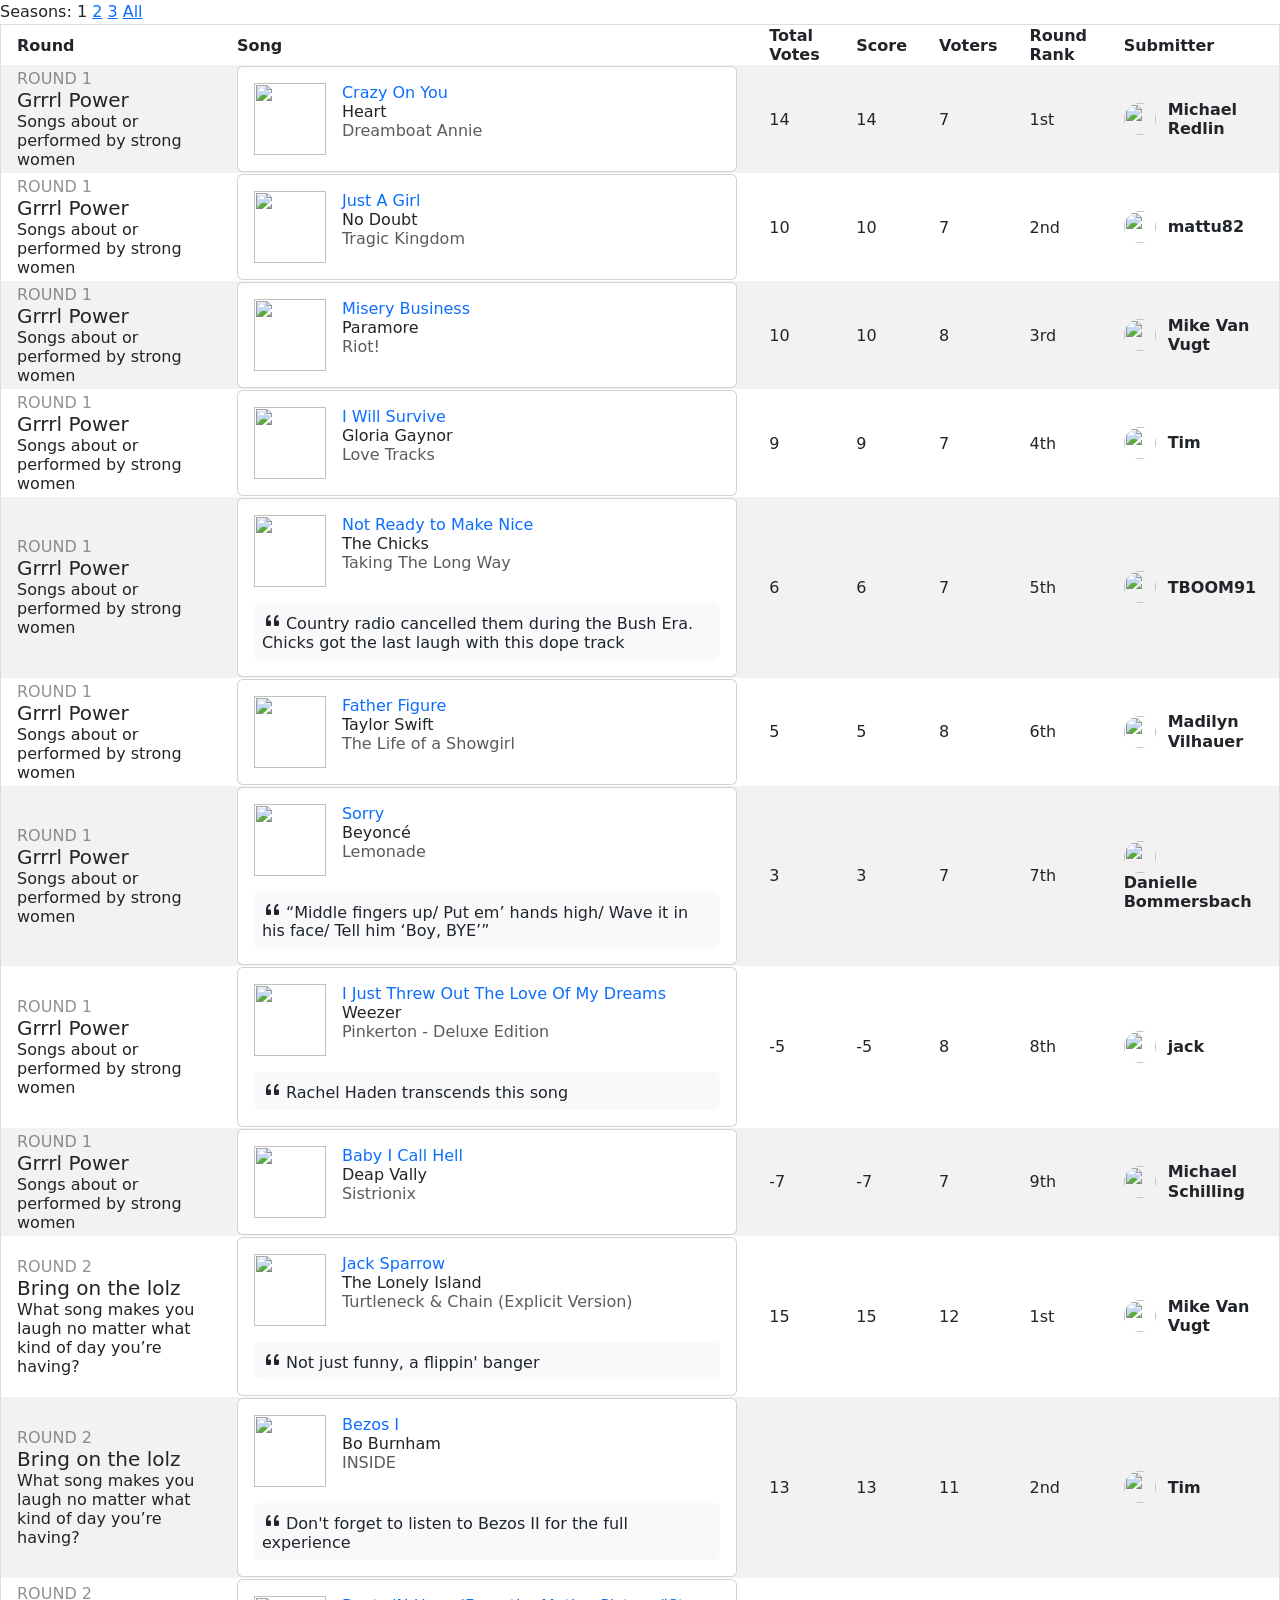
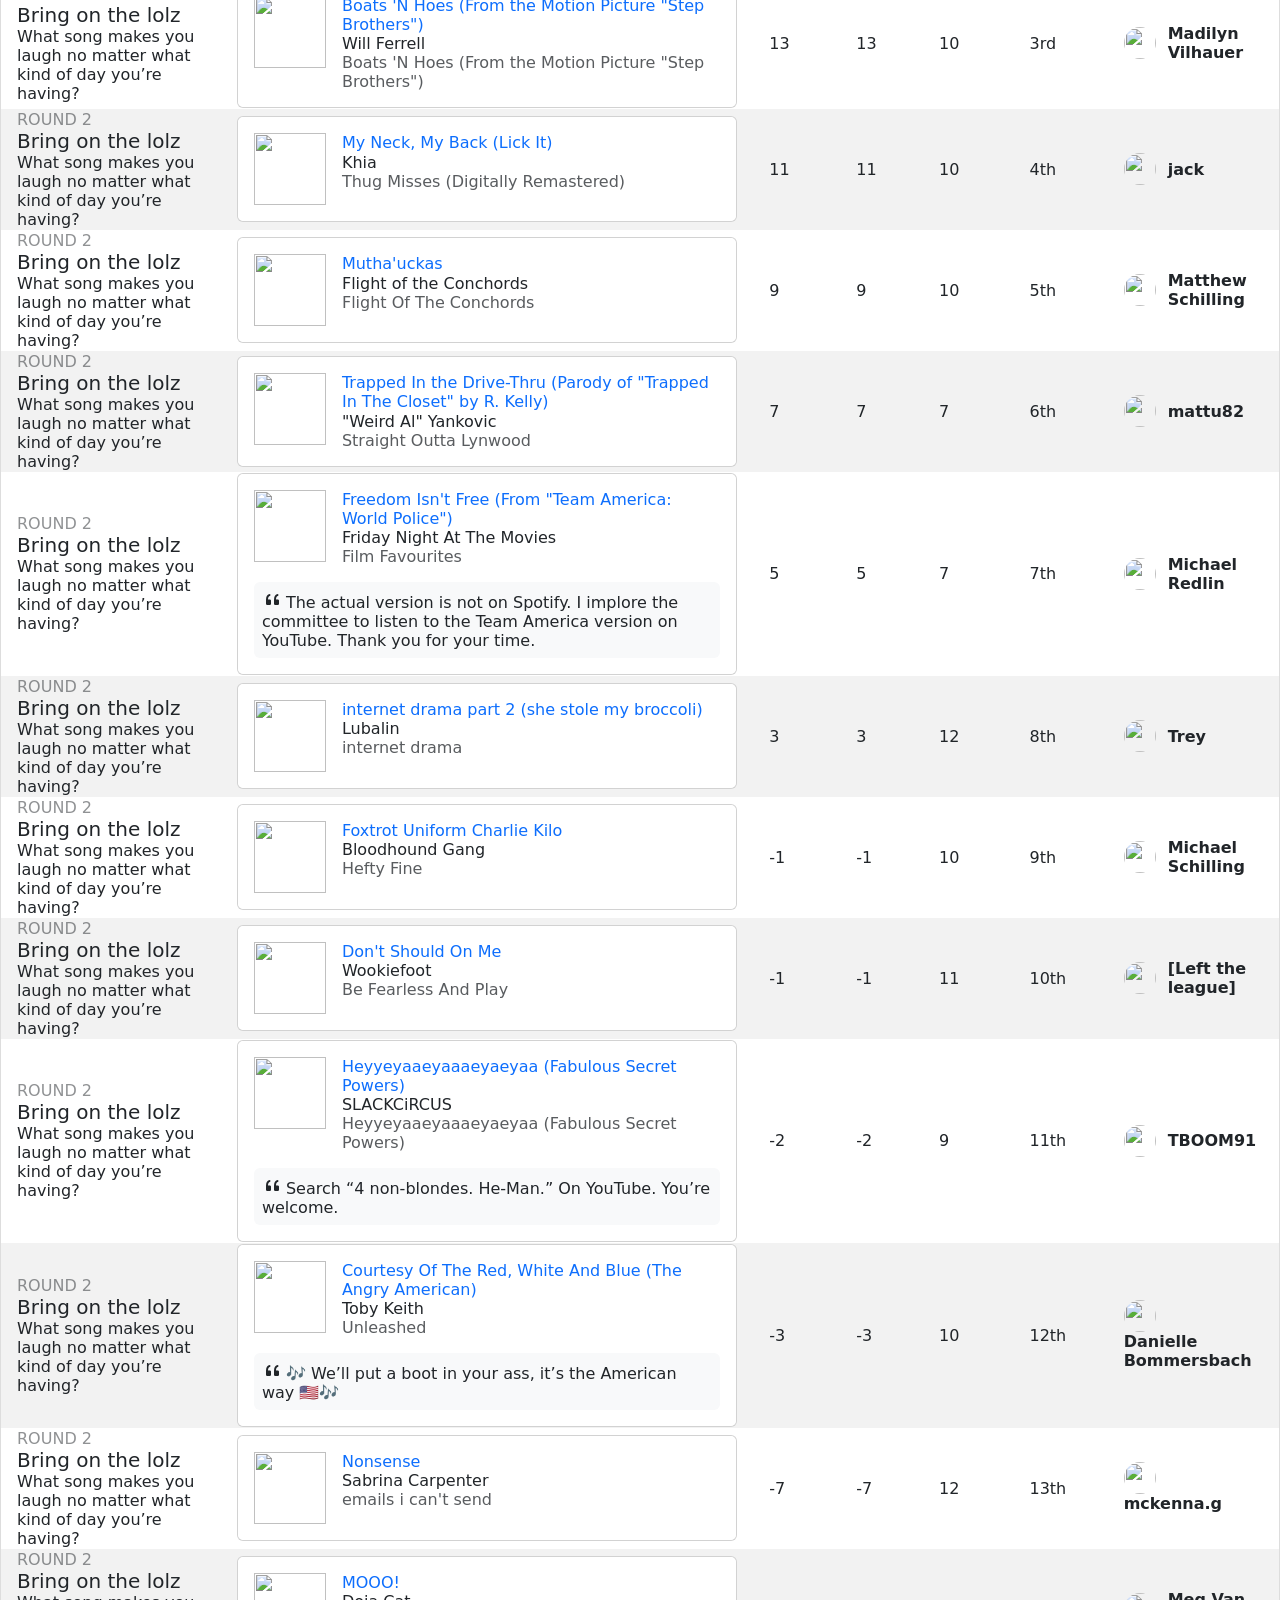
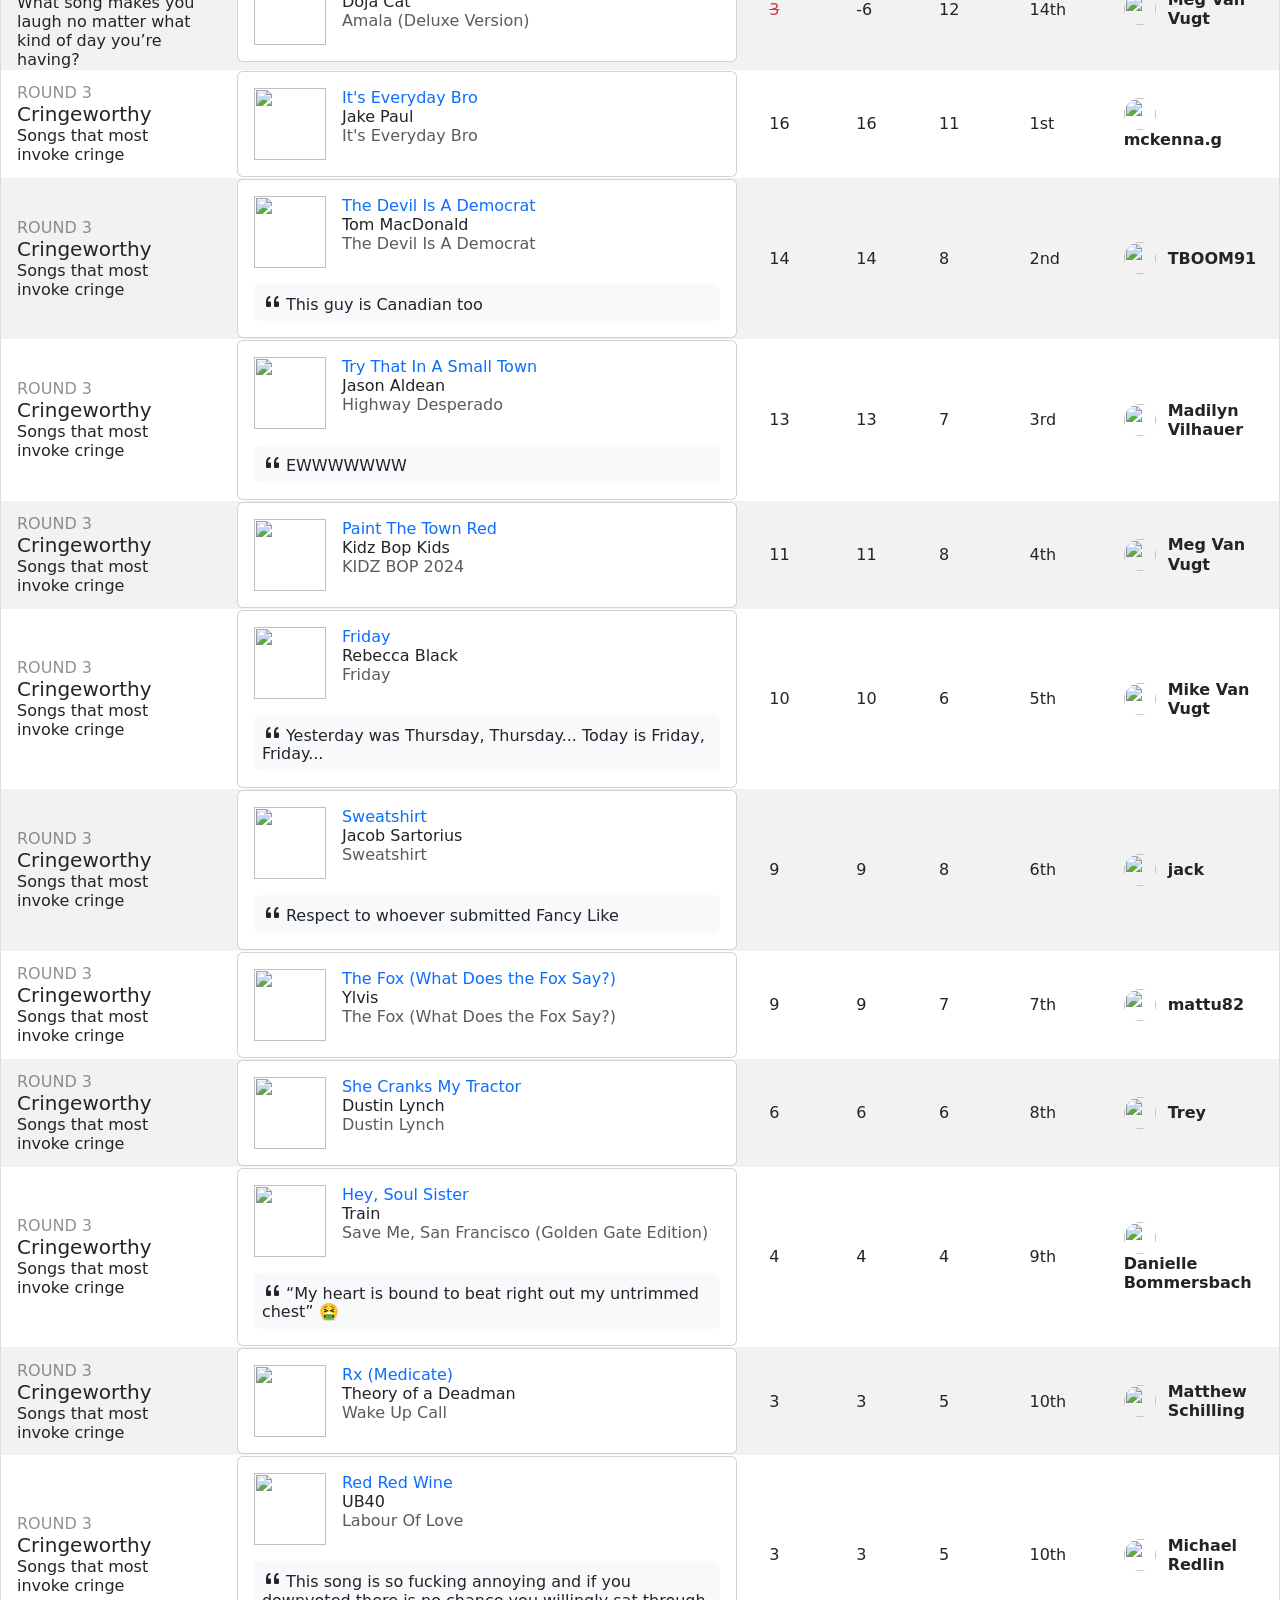
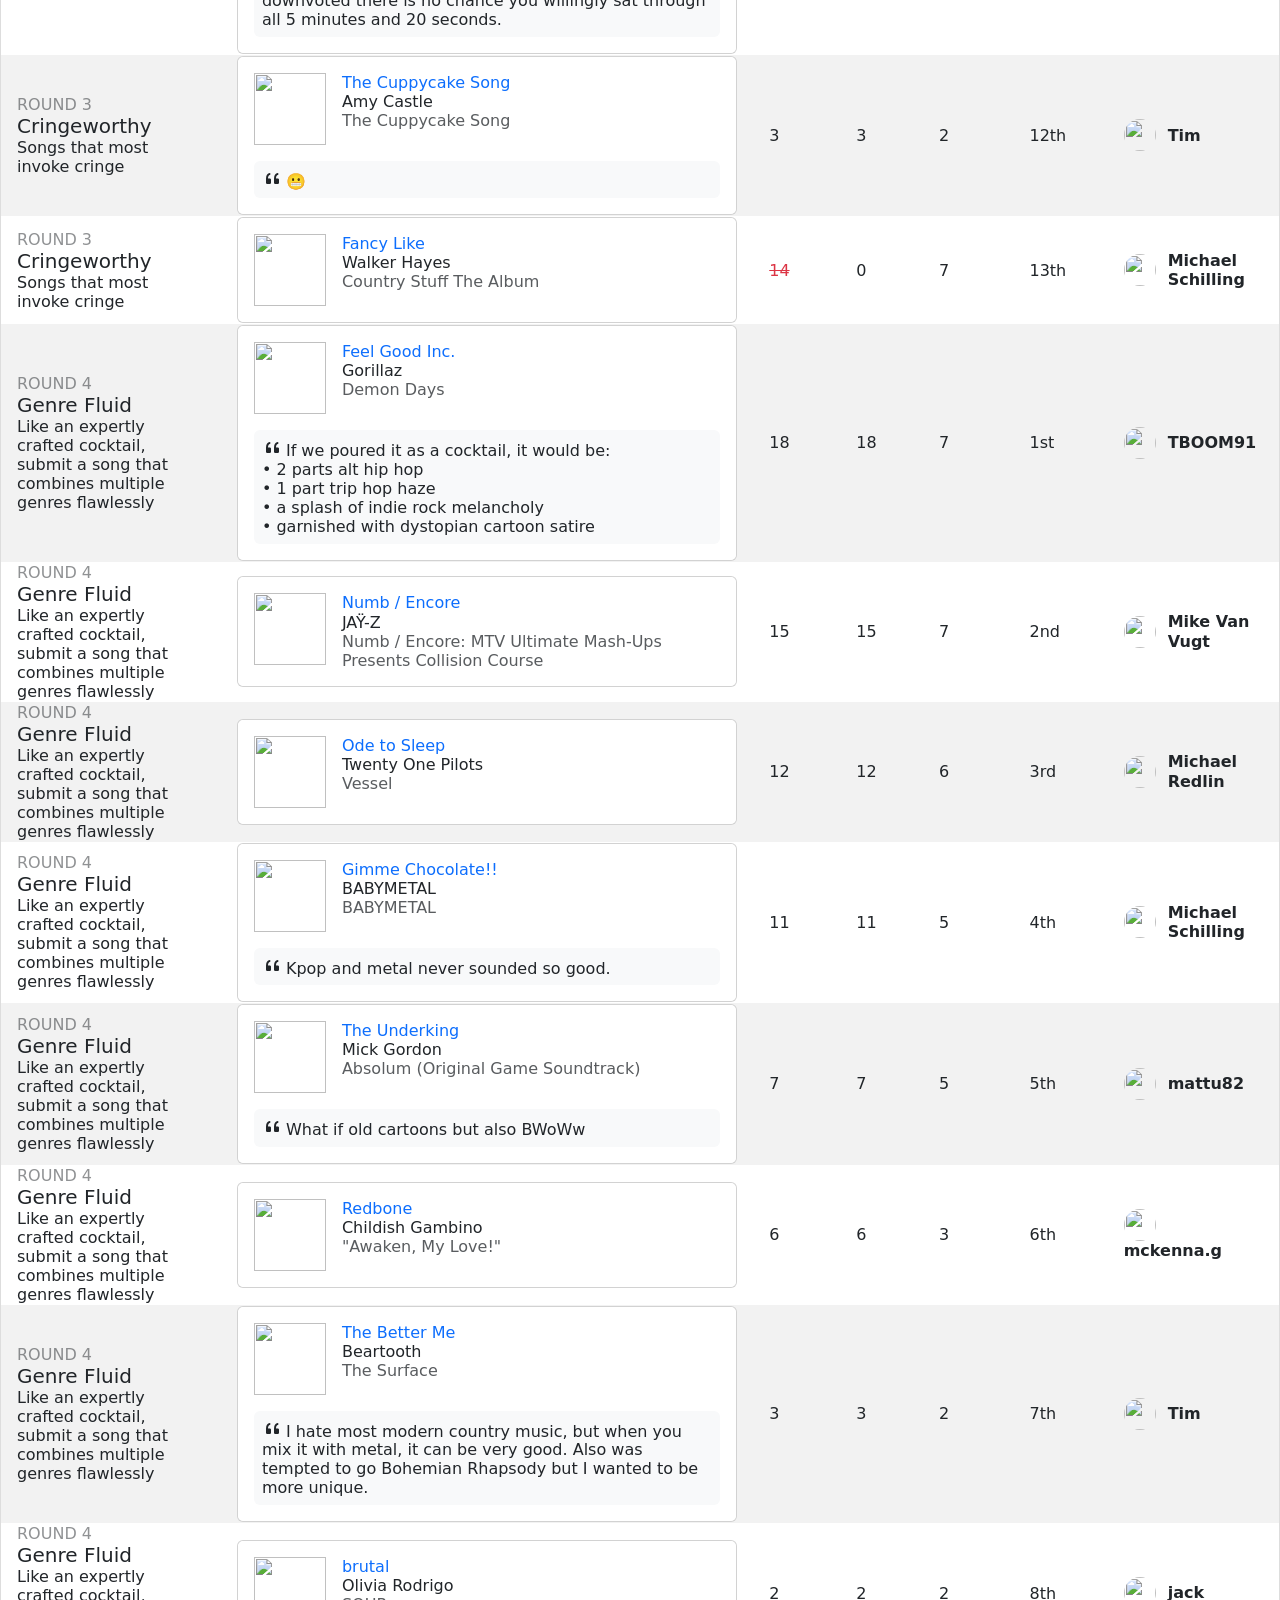
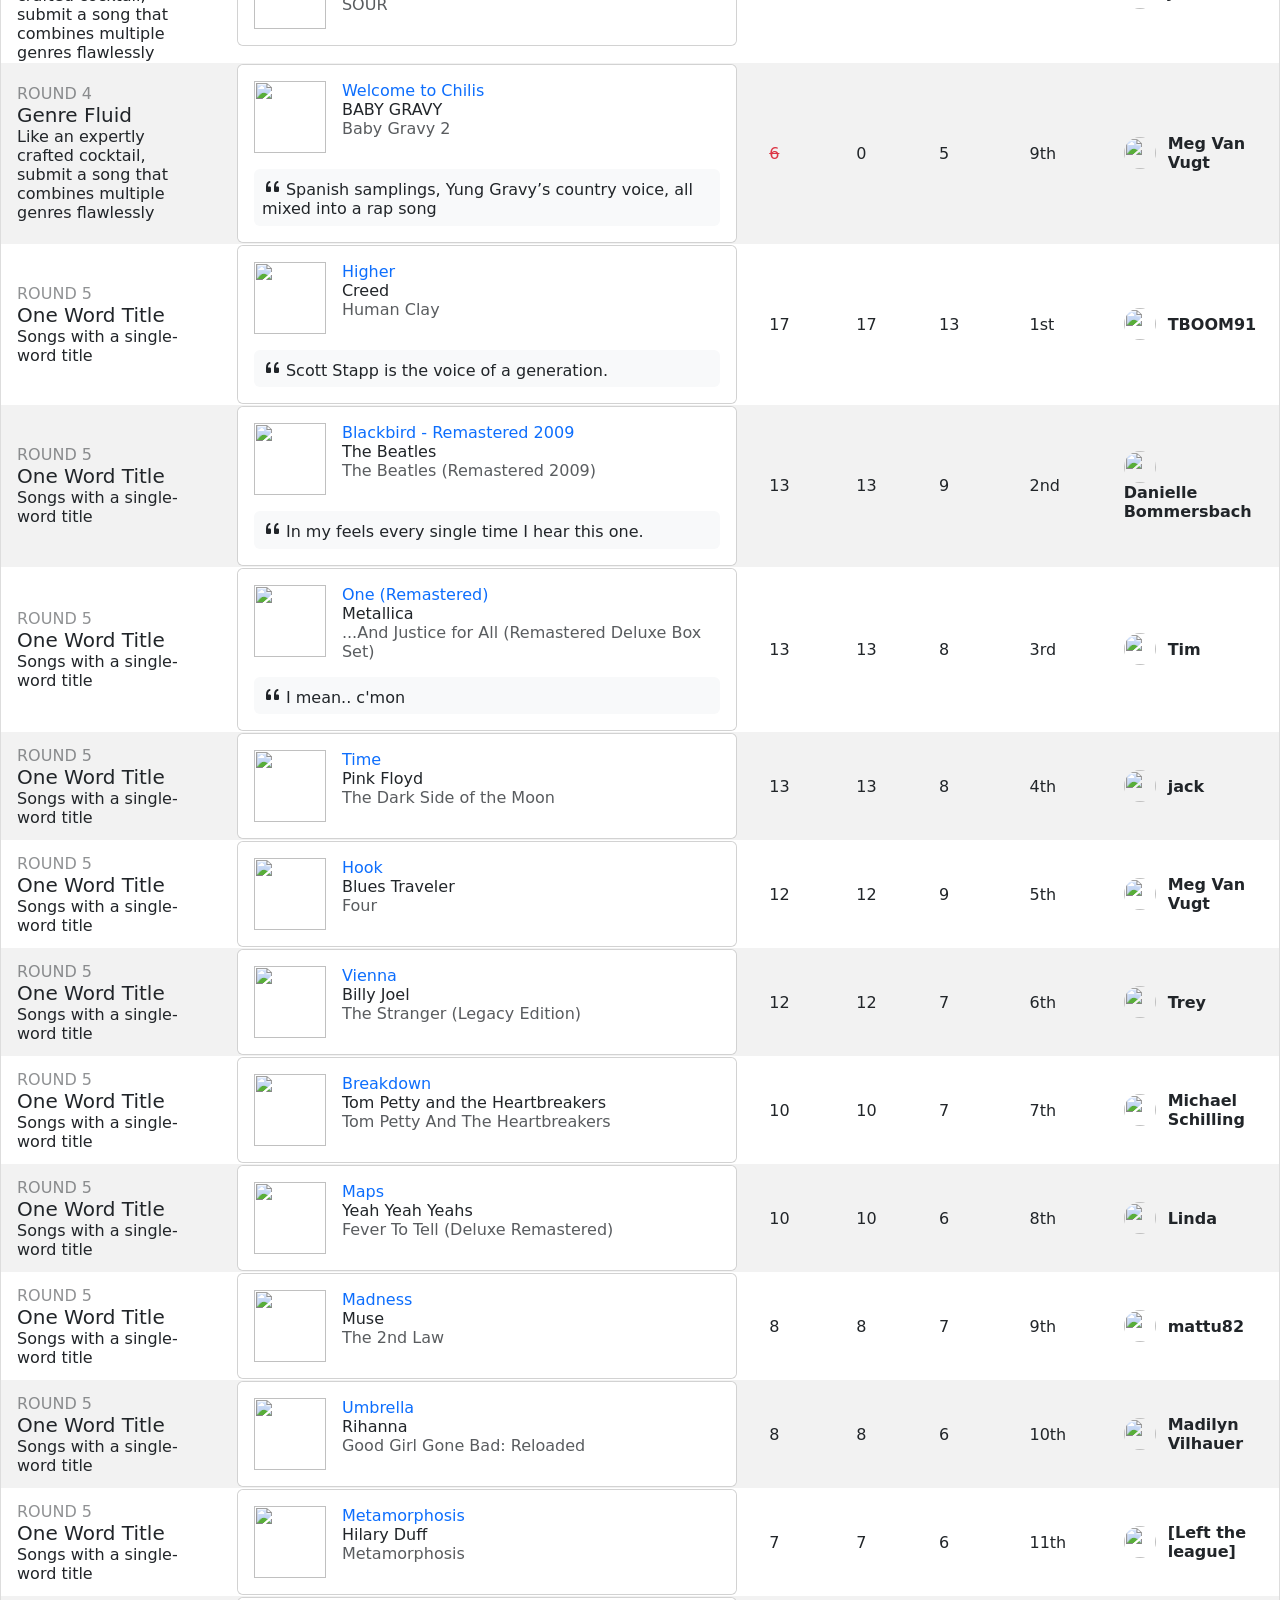
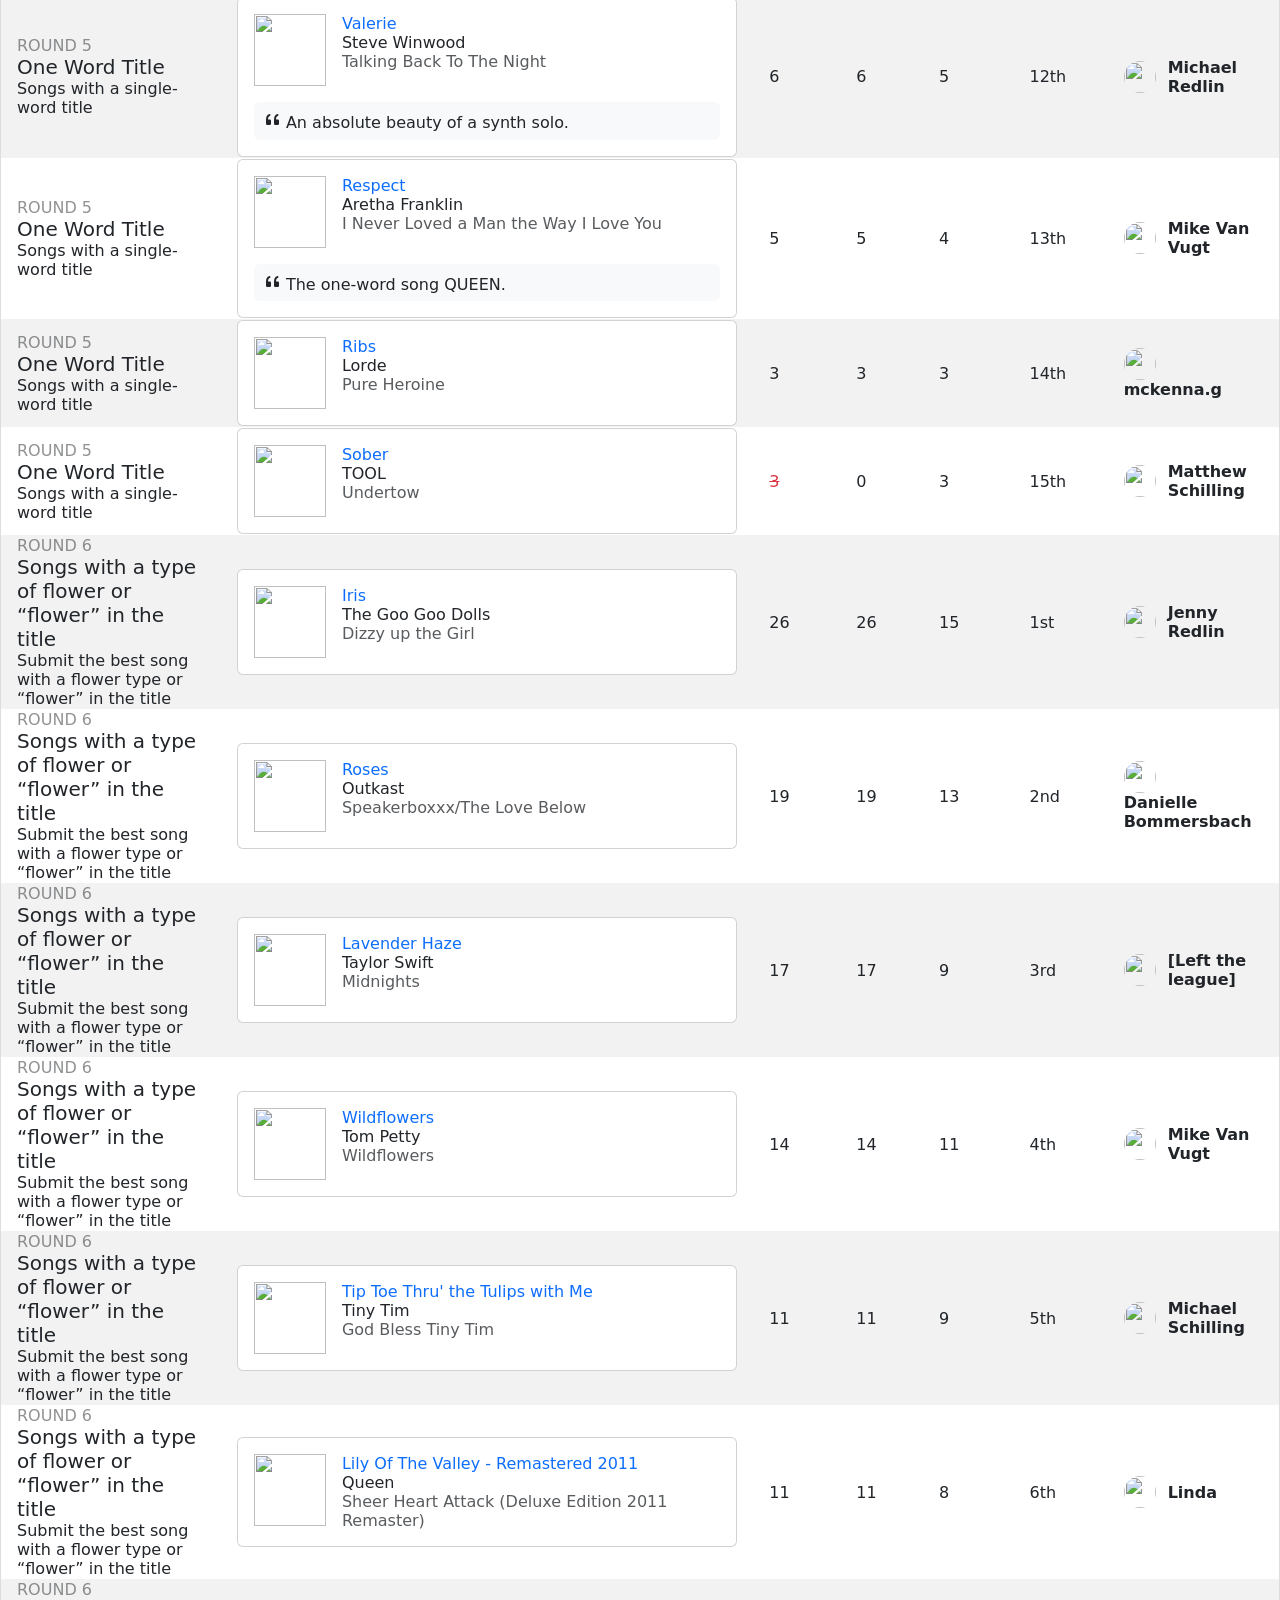
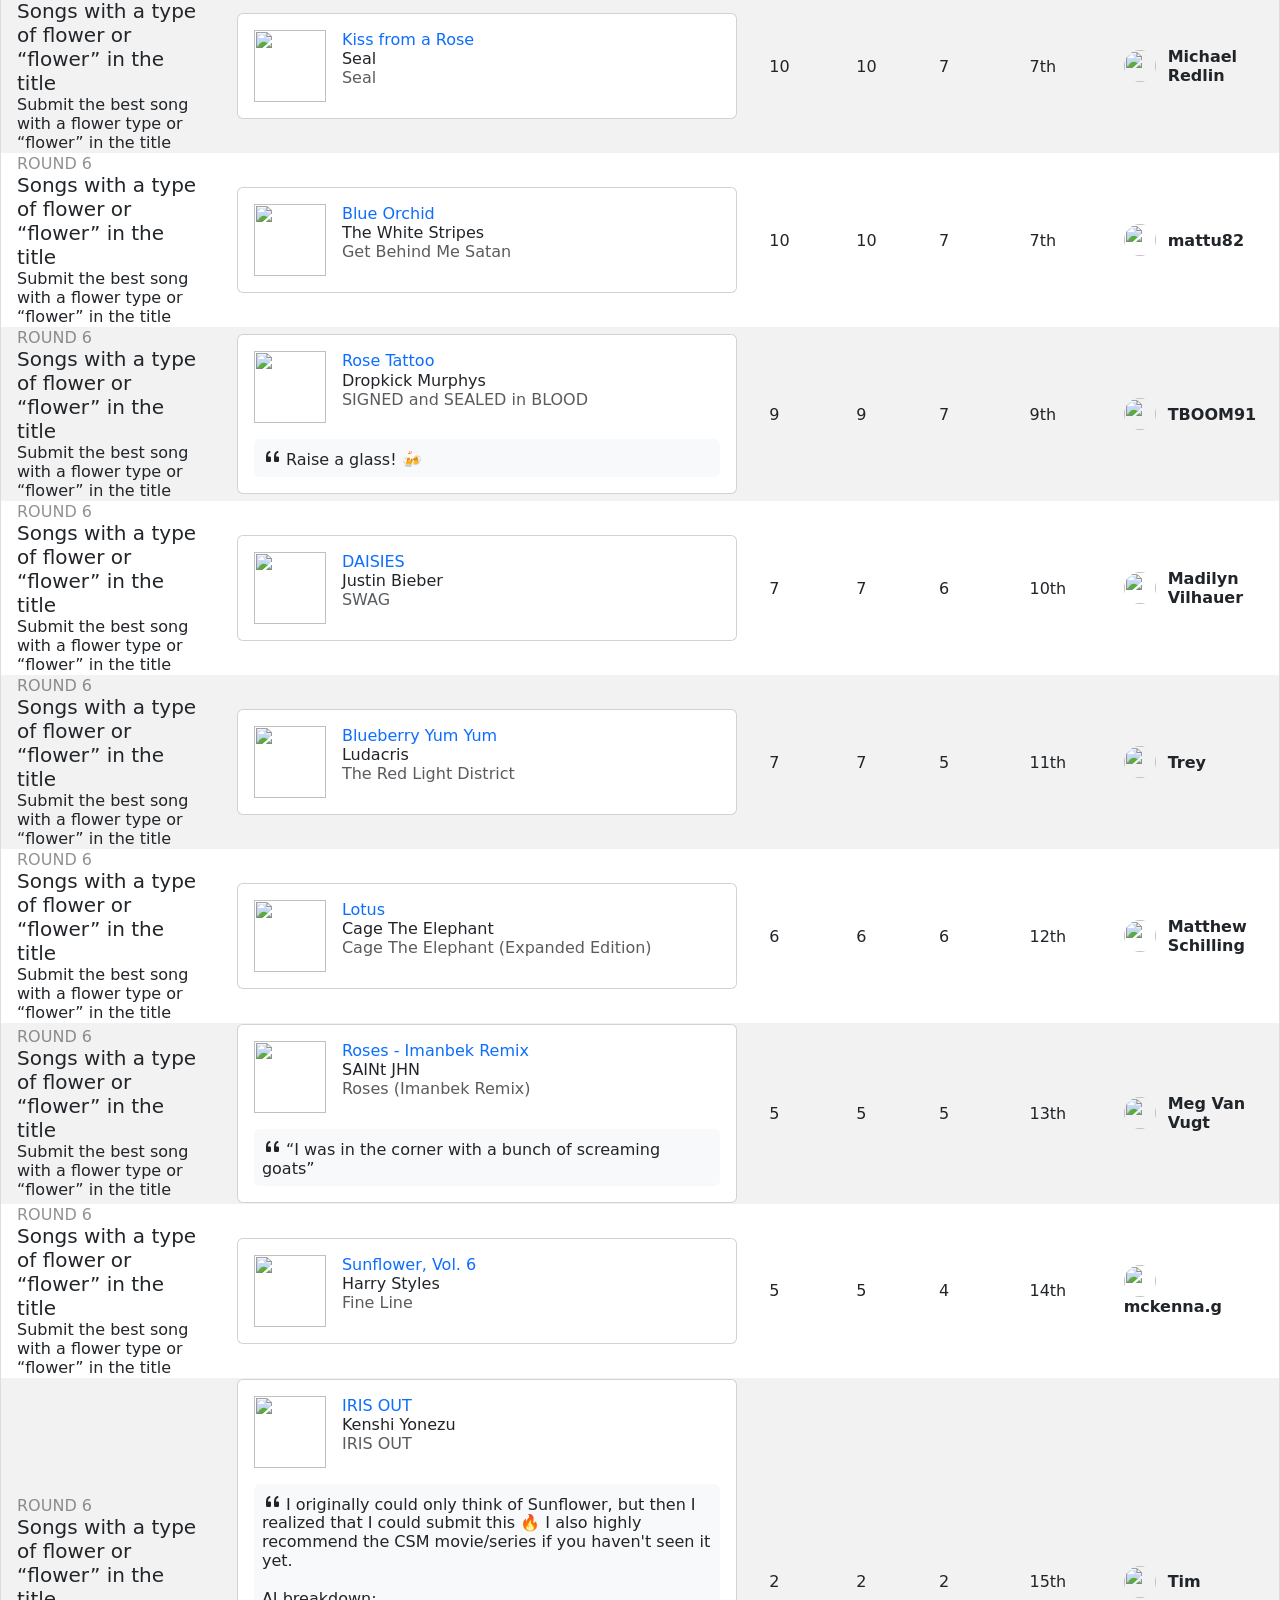
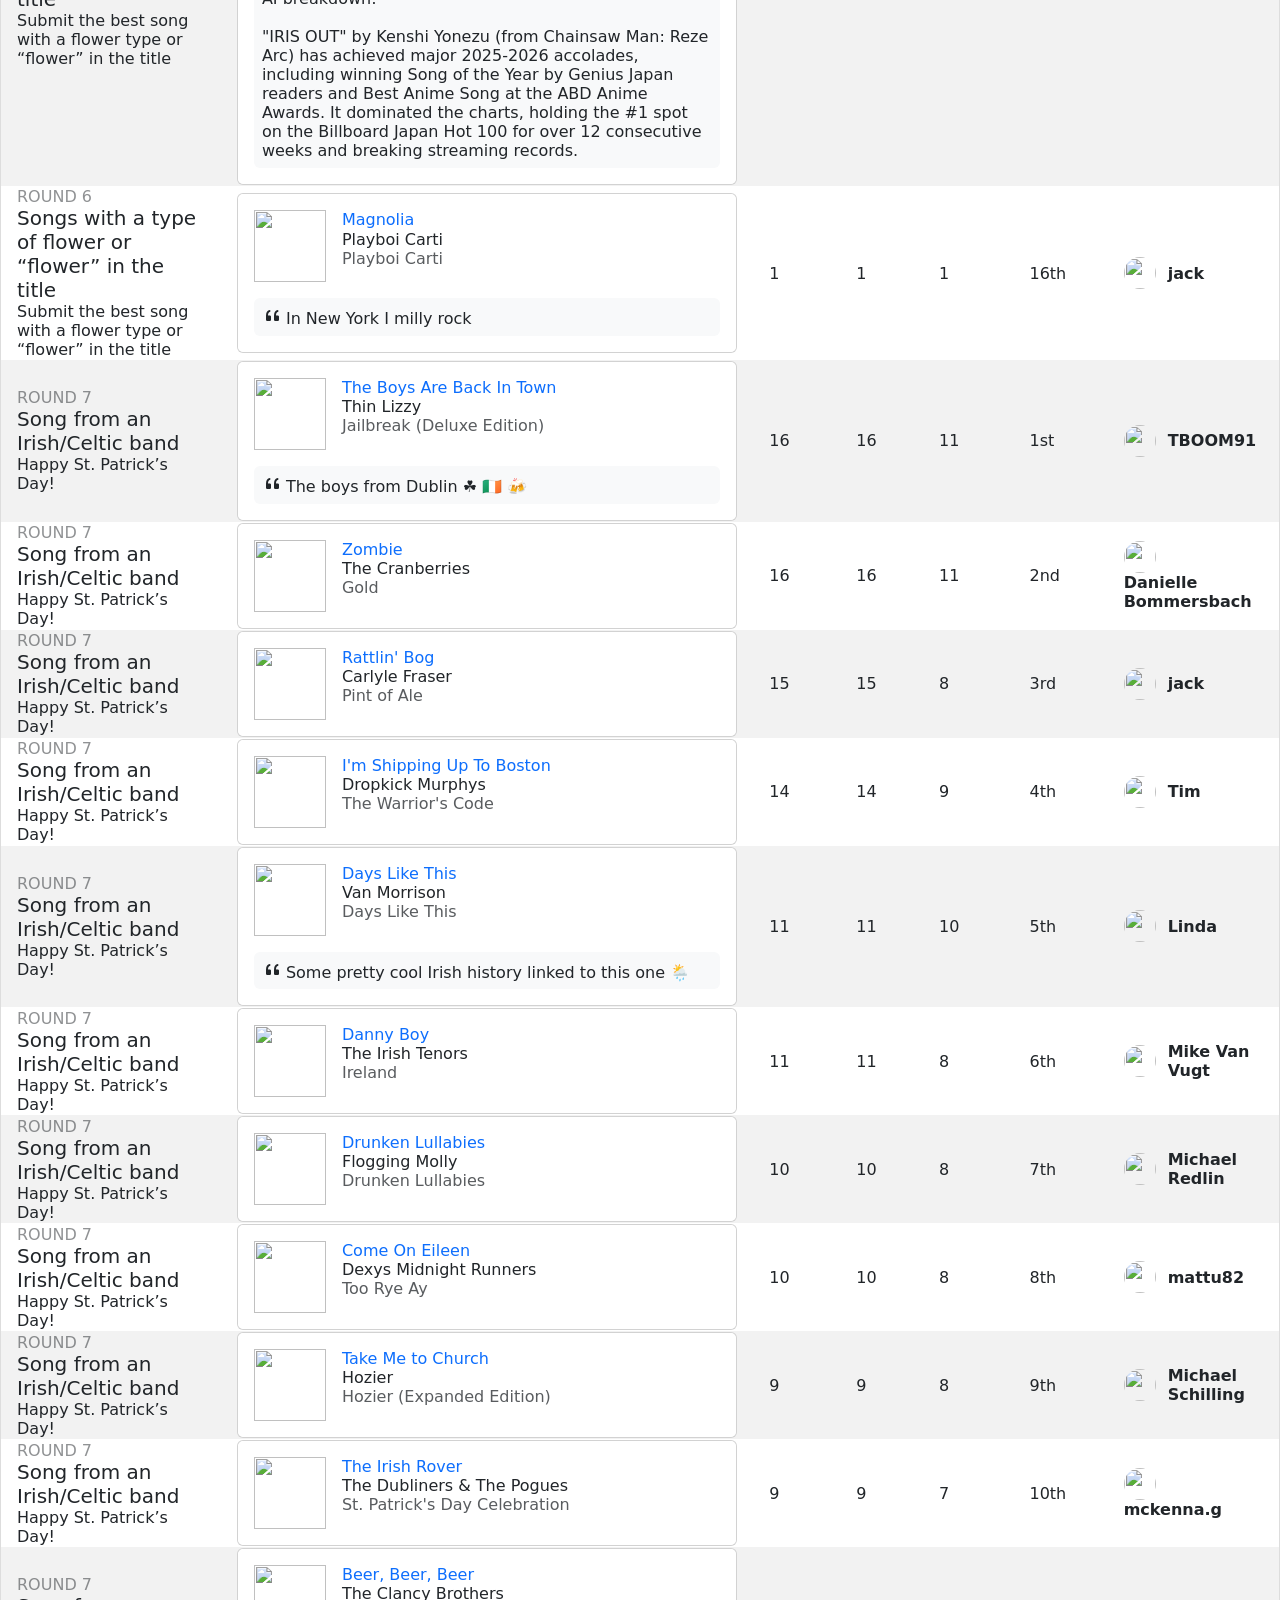
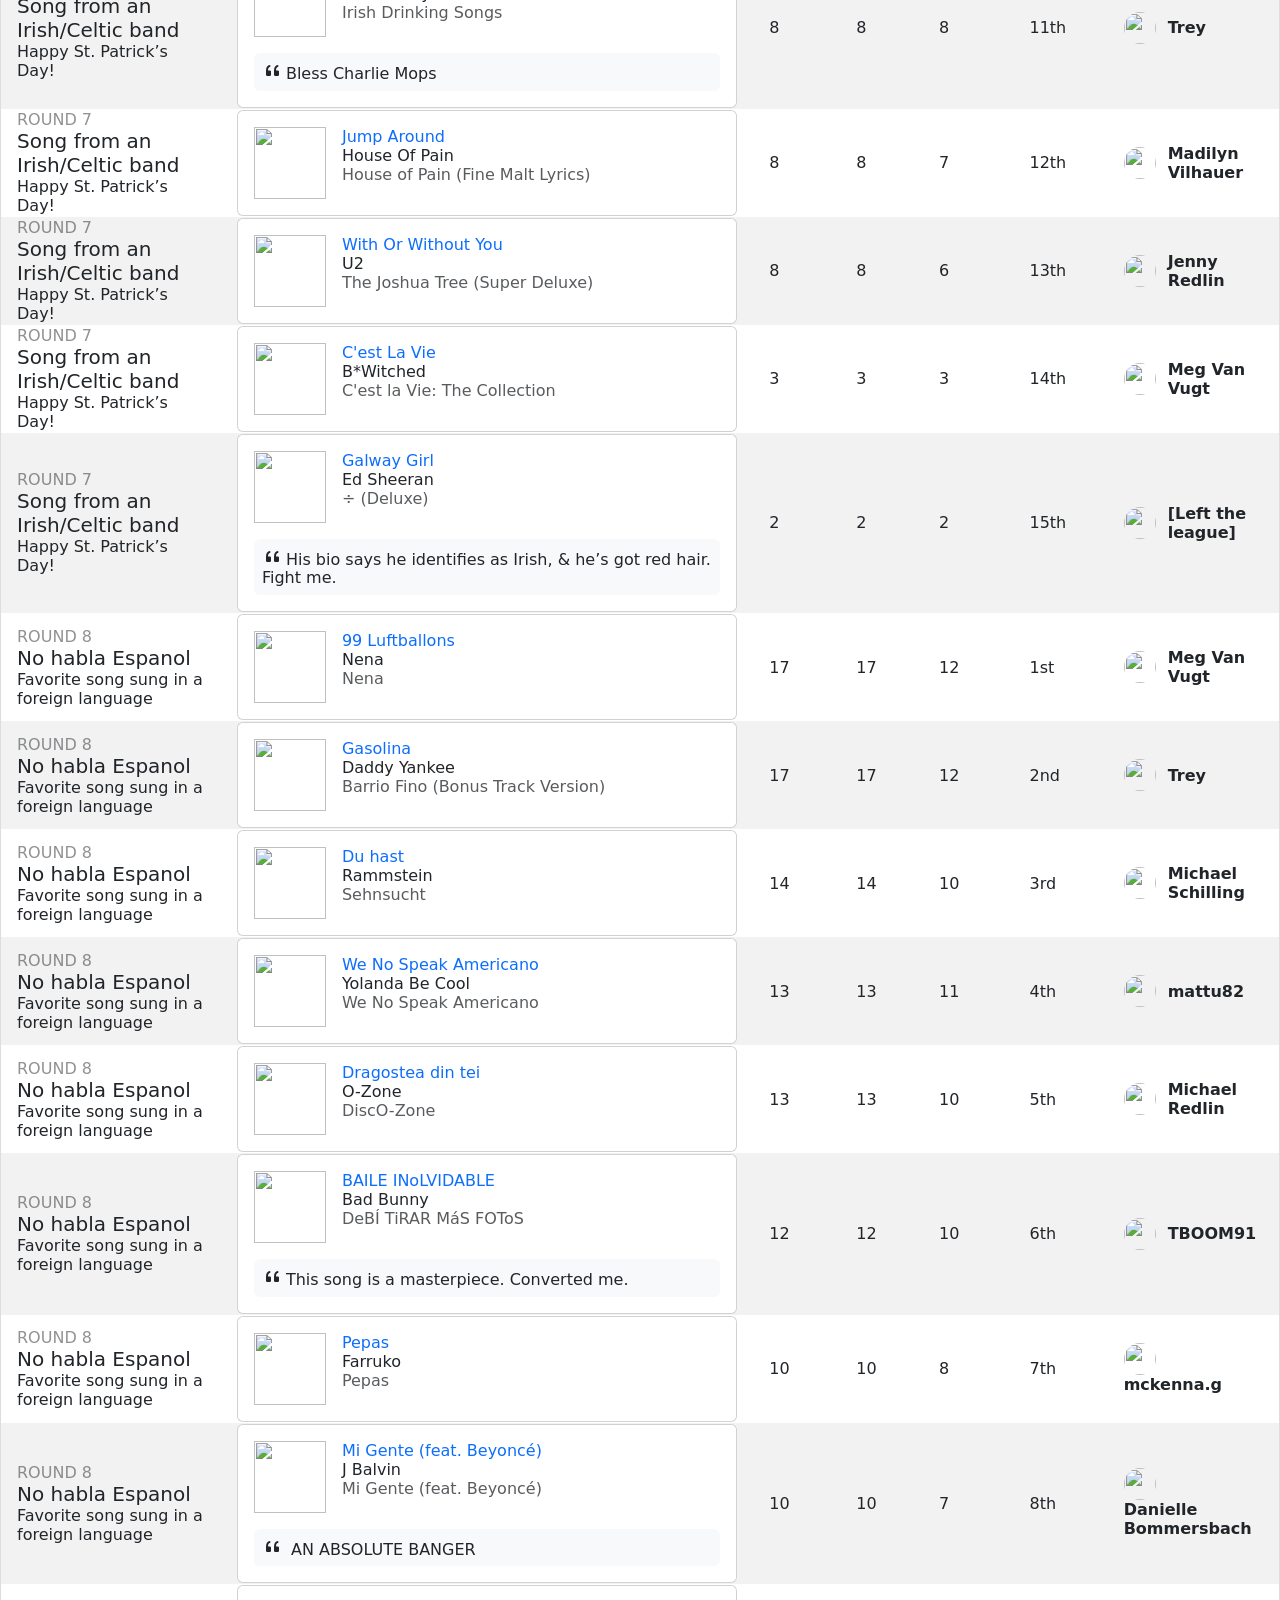
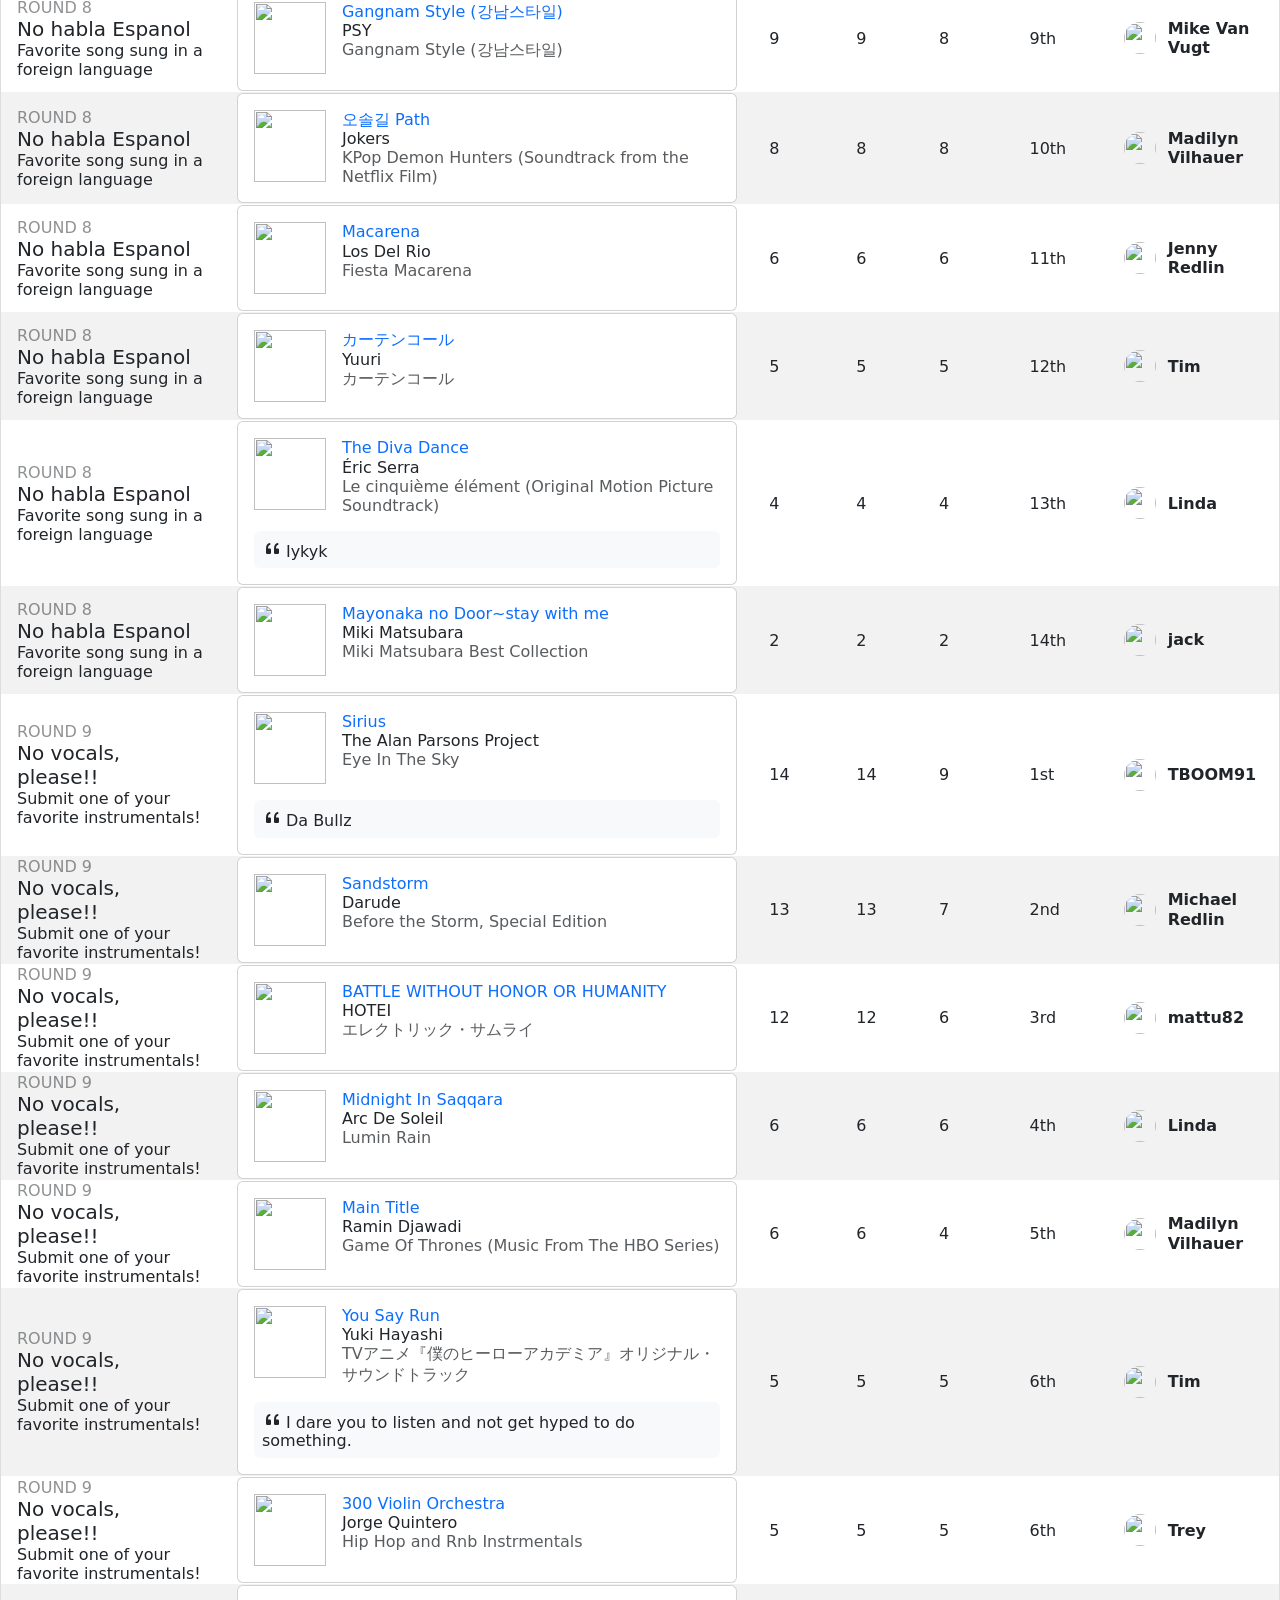
==== commit 4ab54be8: "Add files via upload" ====
--- a/MLS1.html
+++ b/MLS1.html
@@ -1,4 +1,4 @@
-<html><head><link rel="stylesheet" href="styles.css"><script src="script.js"></script></head><body>Seasons: 
+<html><head><link rel="icon" type="image/x-icon" href="https://musicleague-static-assets.b-cdn.net/icons_2/favicon.ico"><link rel="stylesheet" href="styles.css"><script src="script.js"></script></head><body>Seasons: 
 1
 <a href="MLS2.html">2</a>
 <a href="MLS3.html">3</a>
@@ -488,7 +488,7 @@
 </tr>
 <tr>
 <td data-sortvalue="05"><div class="card-body fs-p8em"><span class="card-text text-body-tertiary">ROUND 5</span><h5 class="card-title">One Word Title</h5><p class="card-text">Songs with a single-word title</p></div></td>
-<td data-sortvalue="Blackbird - Remastered 2009"><div class="card fs-p8em"><div class="card-body sticky-top bg-body rounded"><div class="row gx-3 align-items-start"><div class="col-auto"><img src="https://i.scdn.co/image/ab67616d00001e024ce8b4e42588bf18182a1ad2" height="72"></div><div class="col"><h6 class="card-title m-0"><a href="https://open.spotify.com/track/5jgFfDIR6FR0gvlA56Nakr" class="text-purple text-decoration-none">Blackbird - Remastered 2009</a></h6><p class="card-text m-0">The Beatles</p><p class="card-text m-0 text-body-secondary">The Beatles (Remastered)</p></div></div></div>
+<td data-sortvalue="Blackbird - Remastered 2009"><div class="card fs-p8em"><div class="card-body sticky-top bg-body rounded"><div class="row gx-3 align-items-start"><div class="col-auto"><img src="https://i.scdn.co/image/ab67616d00001e024ce8b4e42588bf18182a1ad2" height="72"></div><div class="col"><h6 class="card-title m-0"><a href="https://open.spotify.com/track/5jgFfDIR6FR0gvlA56Nakr" class="text-purple text-decoration-none">Blackbird - Remastered 2009</a></h6><p class="card-text m-0">The Beatles</p><p class="card-text m-0 text-body-secondary">The Beatles (Remastered 2009)</p></div></div></div>
 <div class="card-body py-0 bg-body rounded"><p class="bg-body-tertiary border-1 rounded p-2"><i class="bi bi-quote flex-shrink-0 me-1 fs-5"></i><span class="text-break ws-pre-wrap">In my feels every single time I hear this one.</span></p></div>
 </div></td>
 <td data-sortvalue="113">13</td>
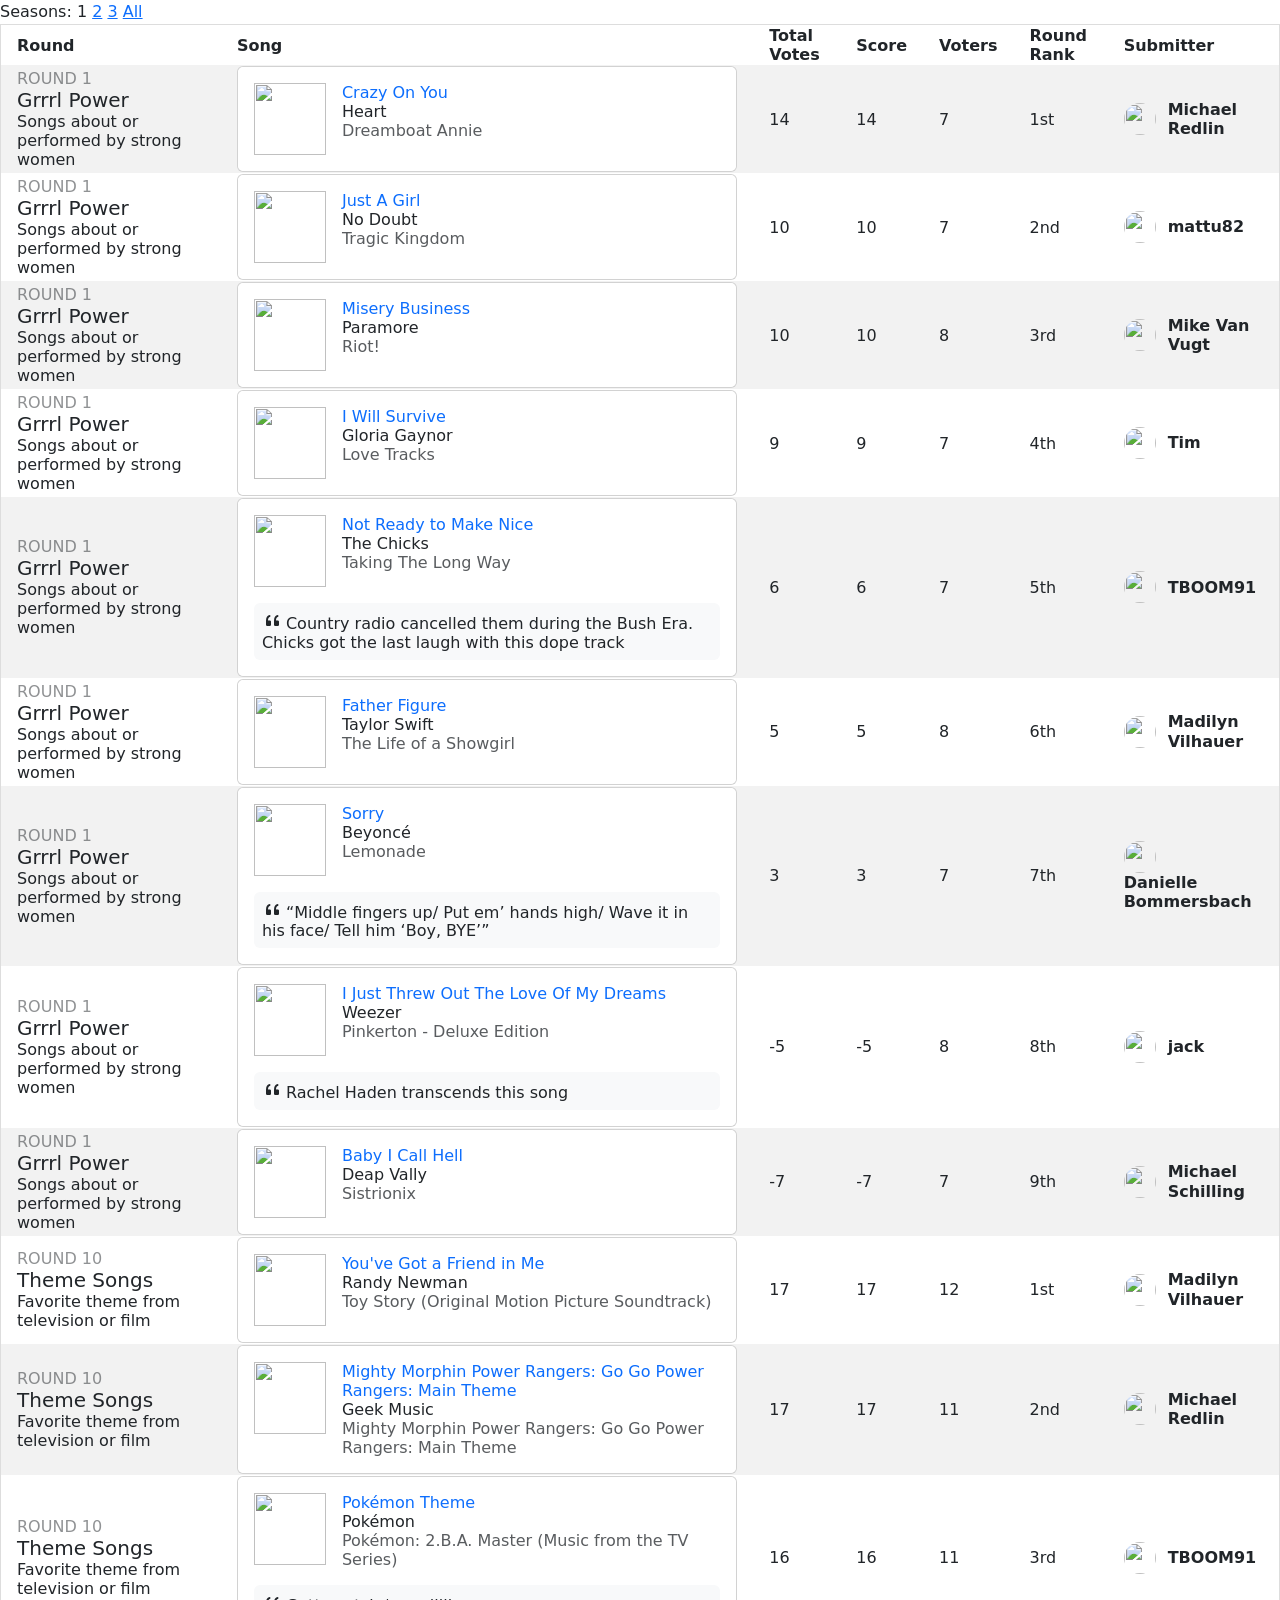
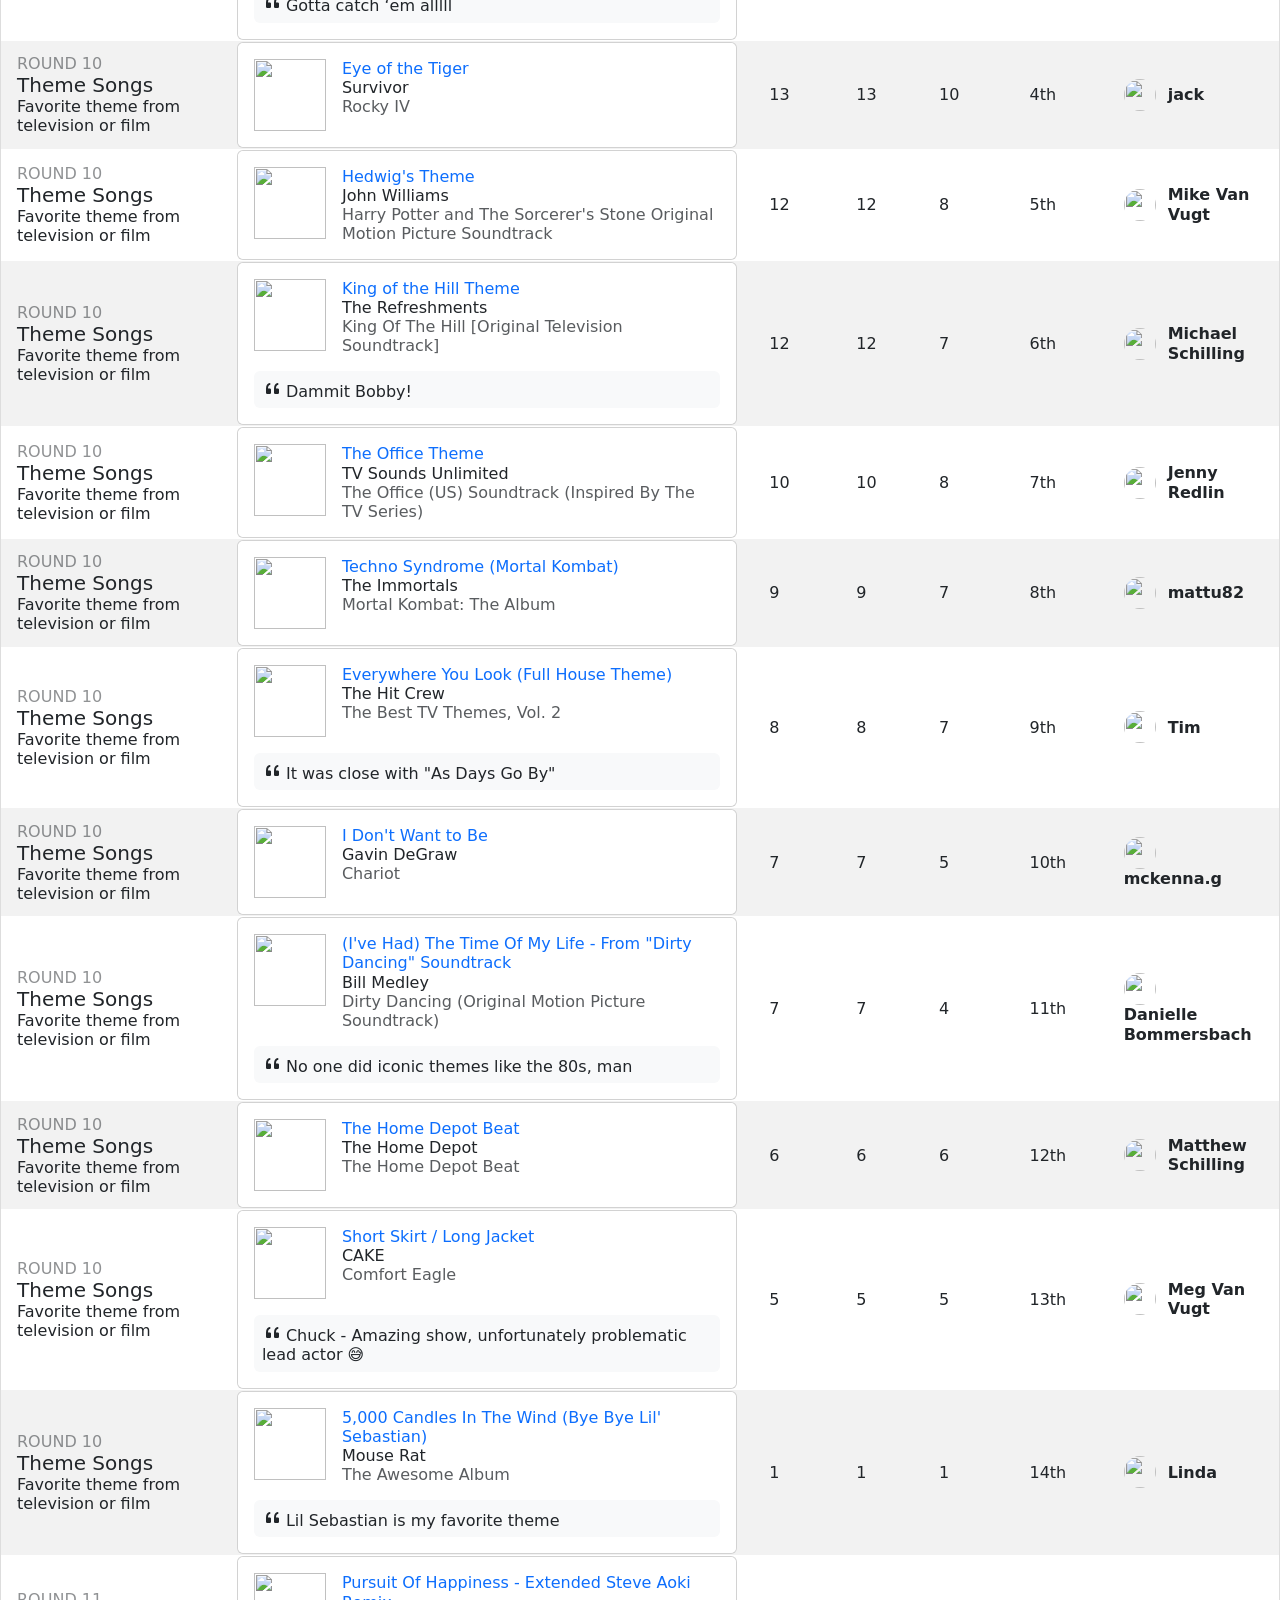
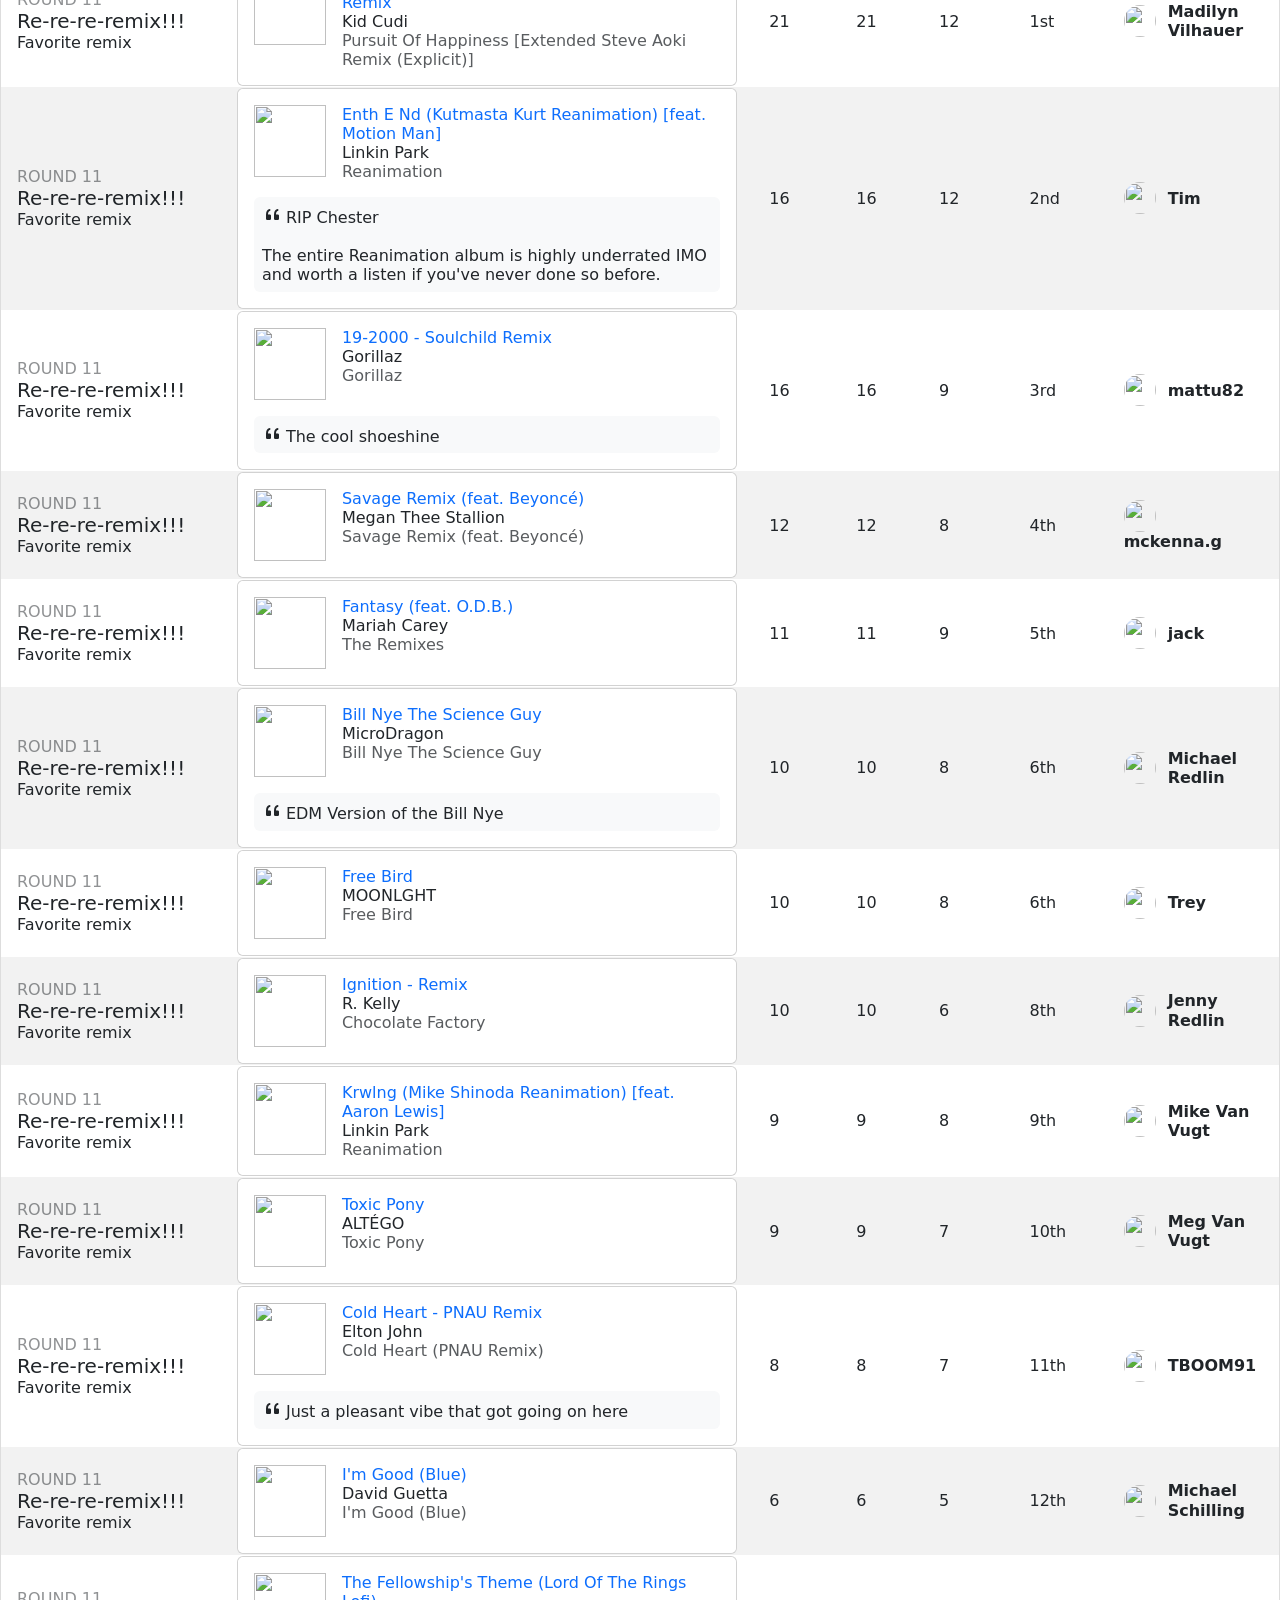
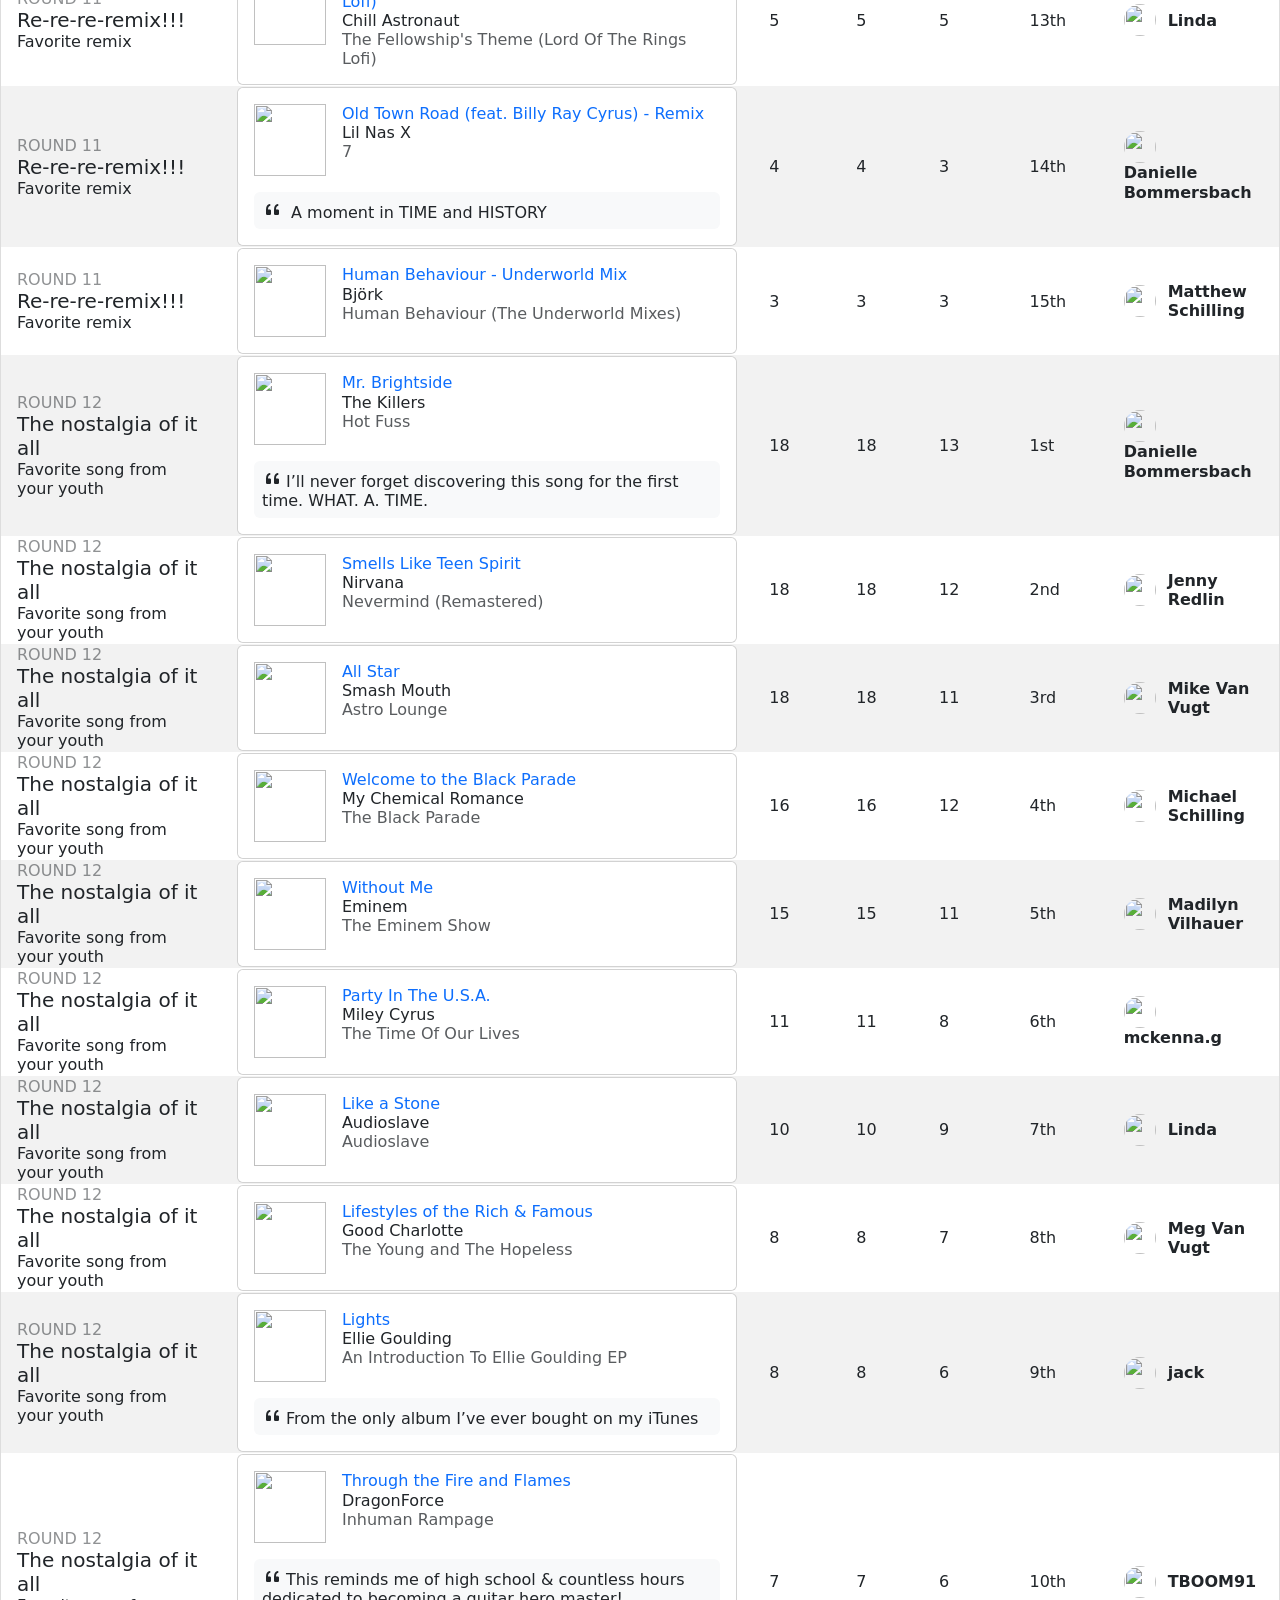
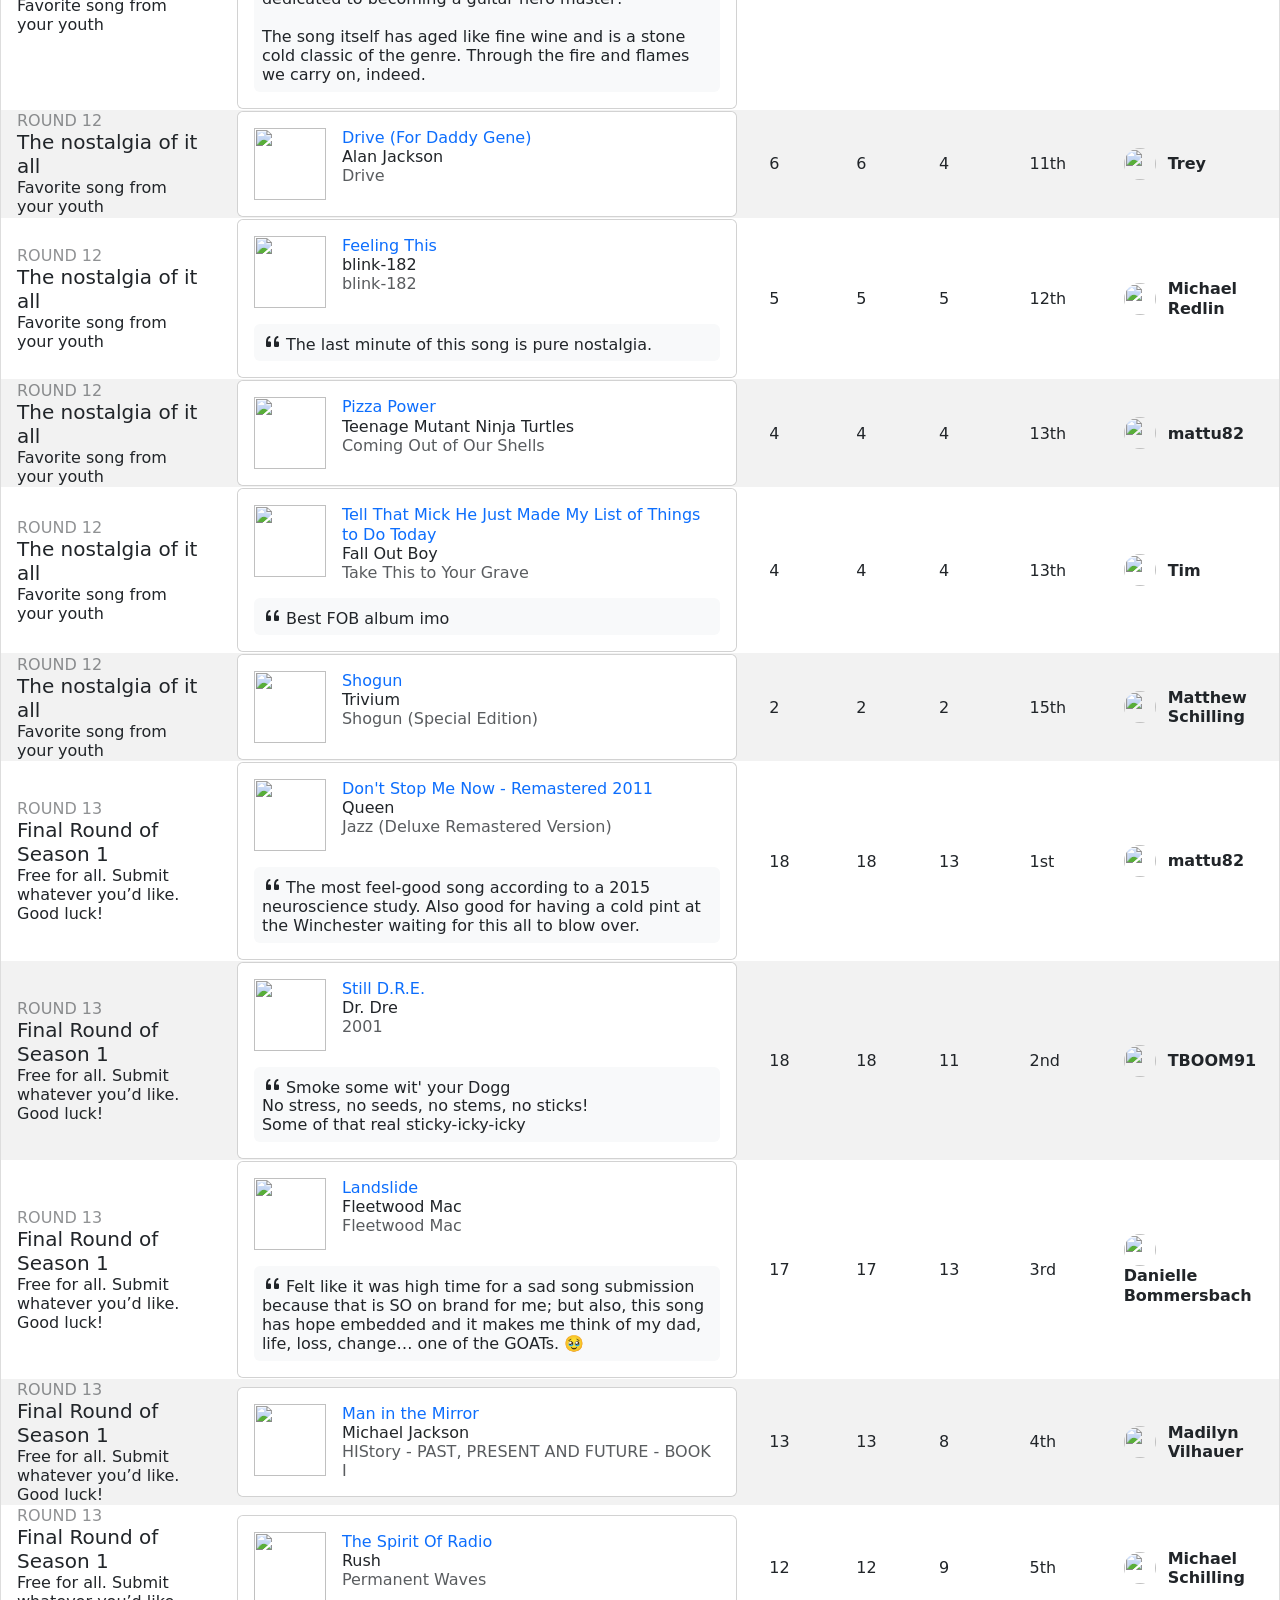
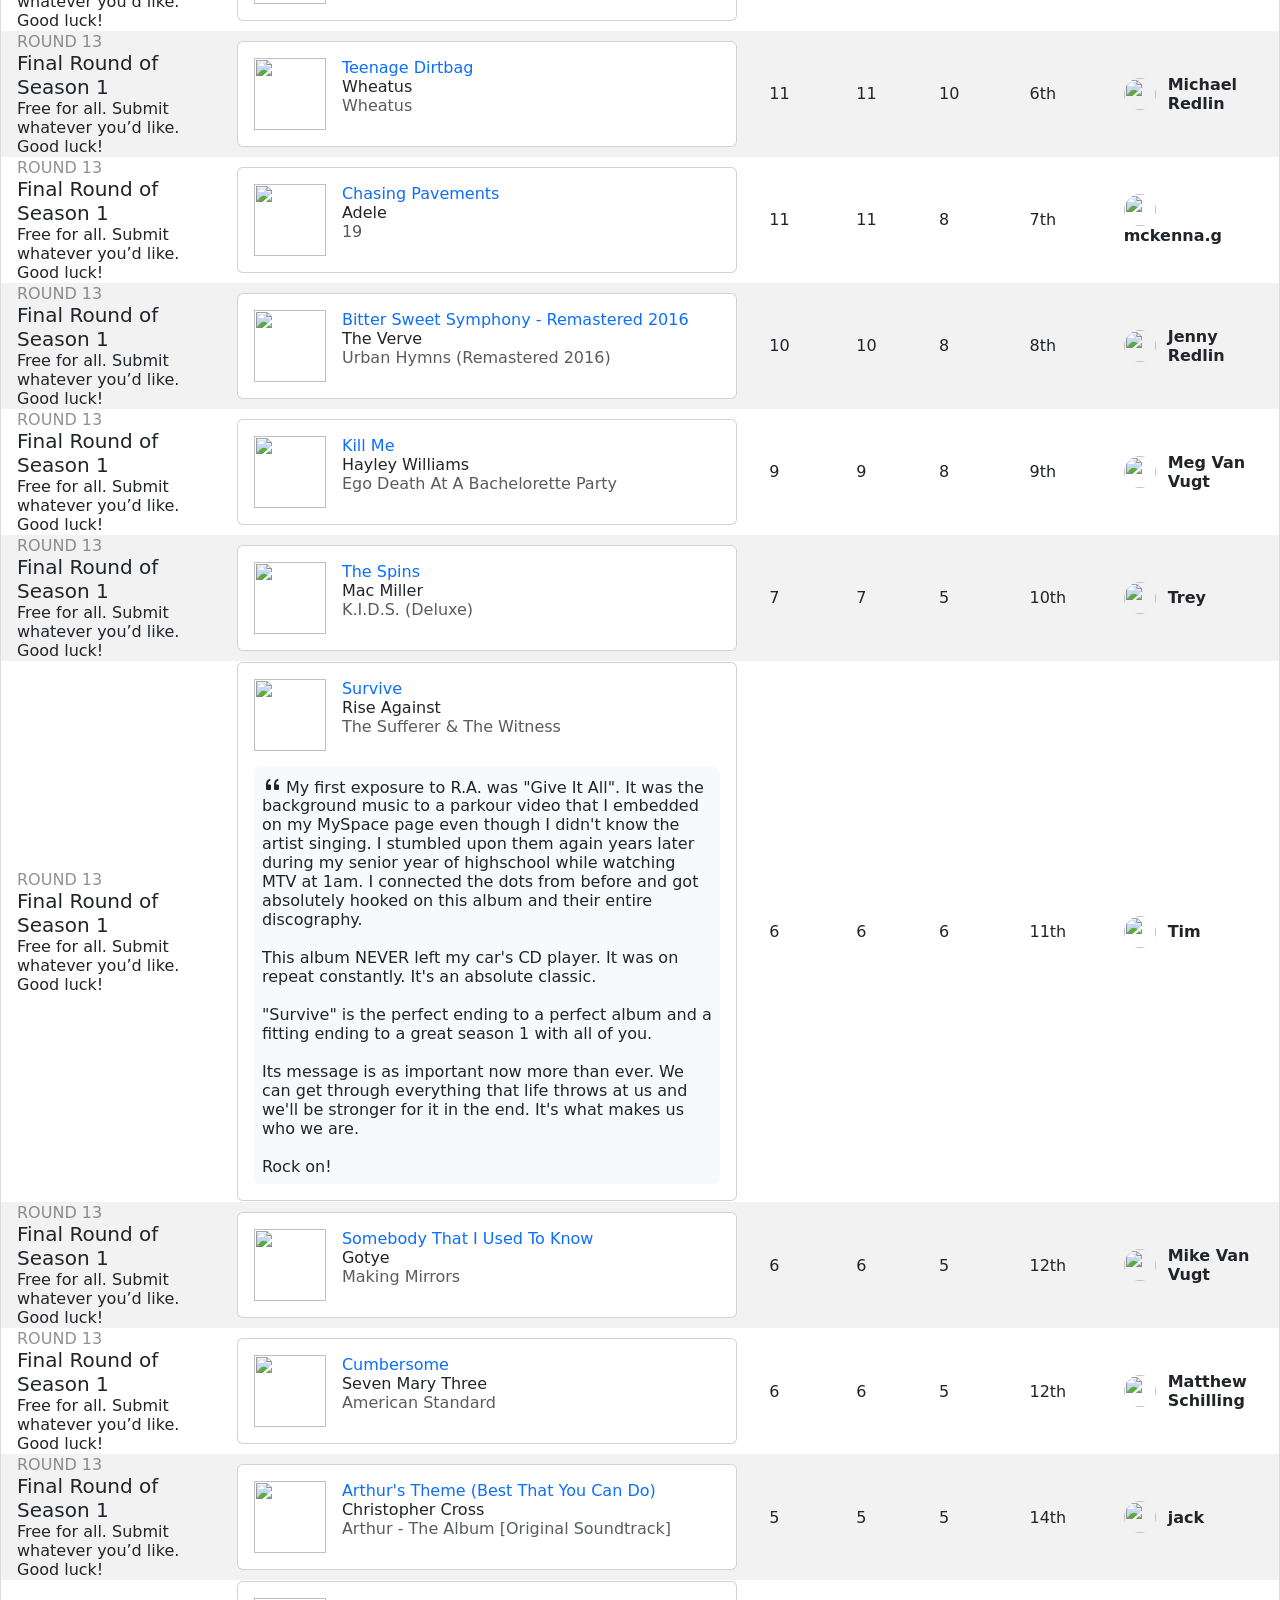
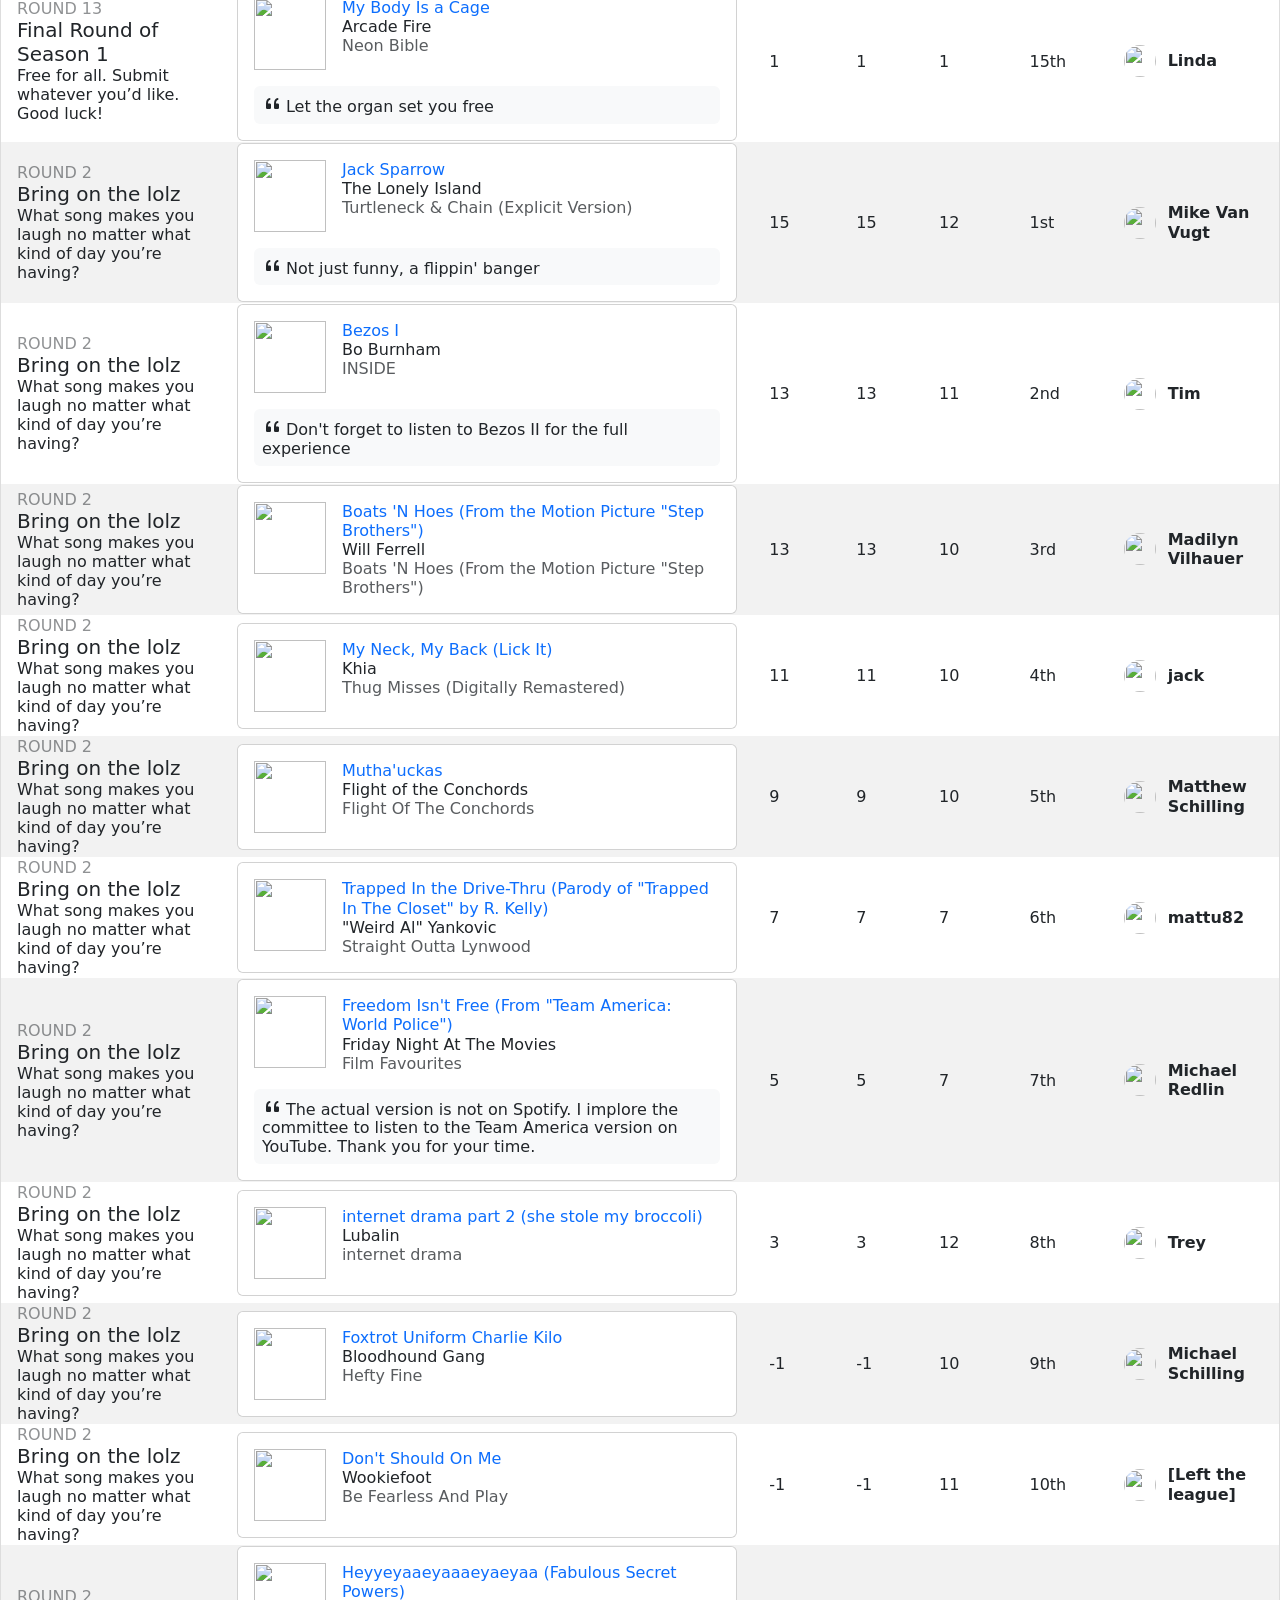
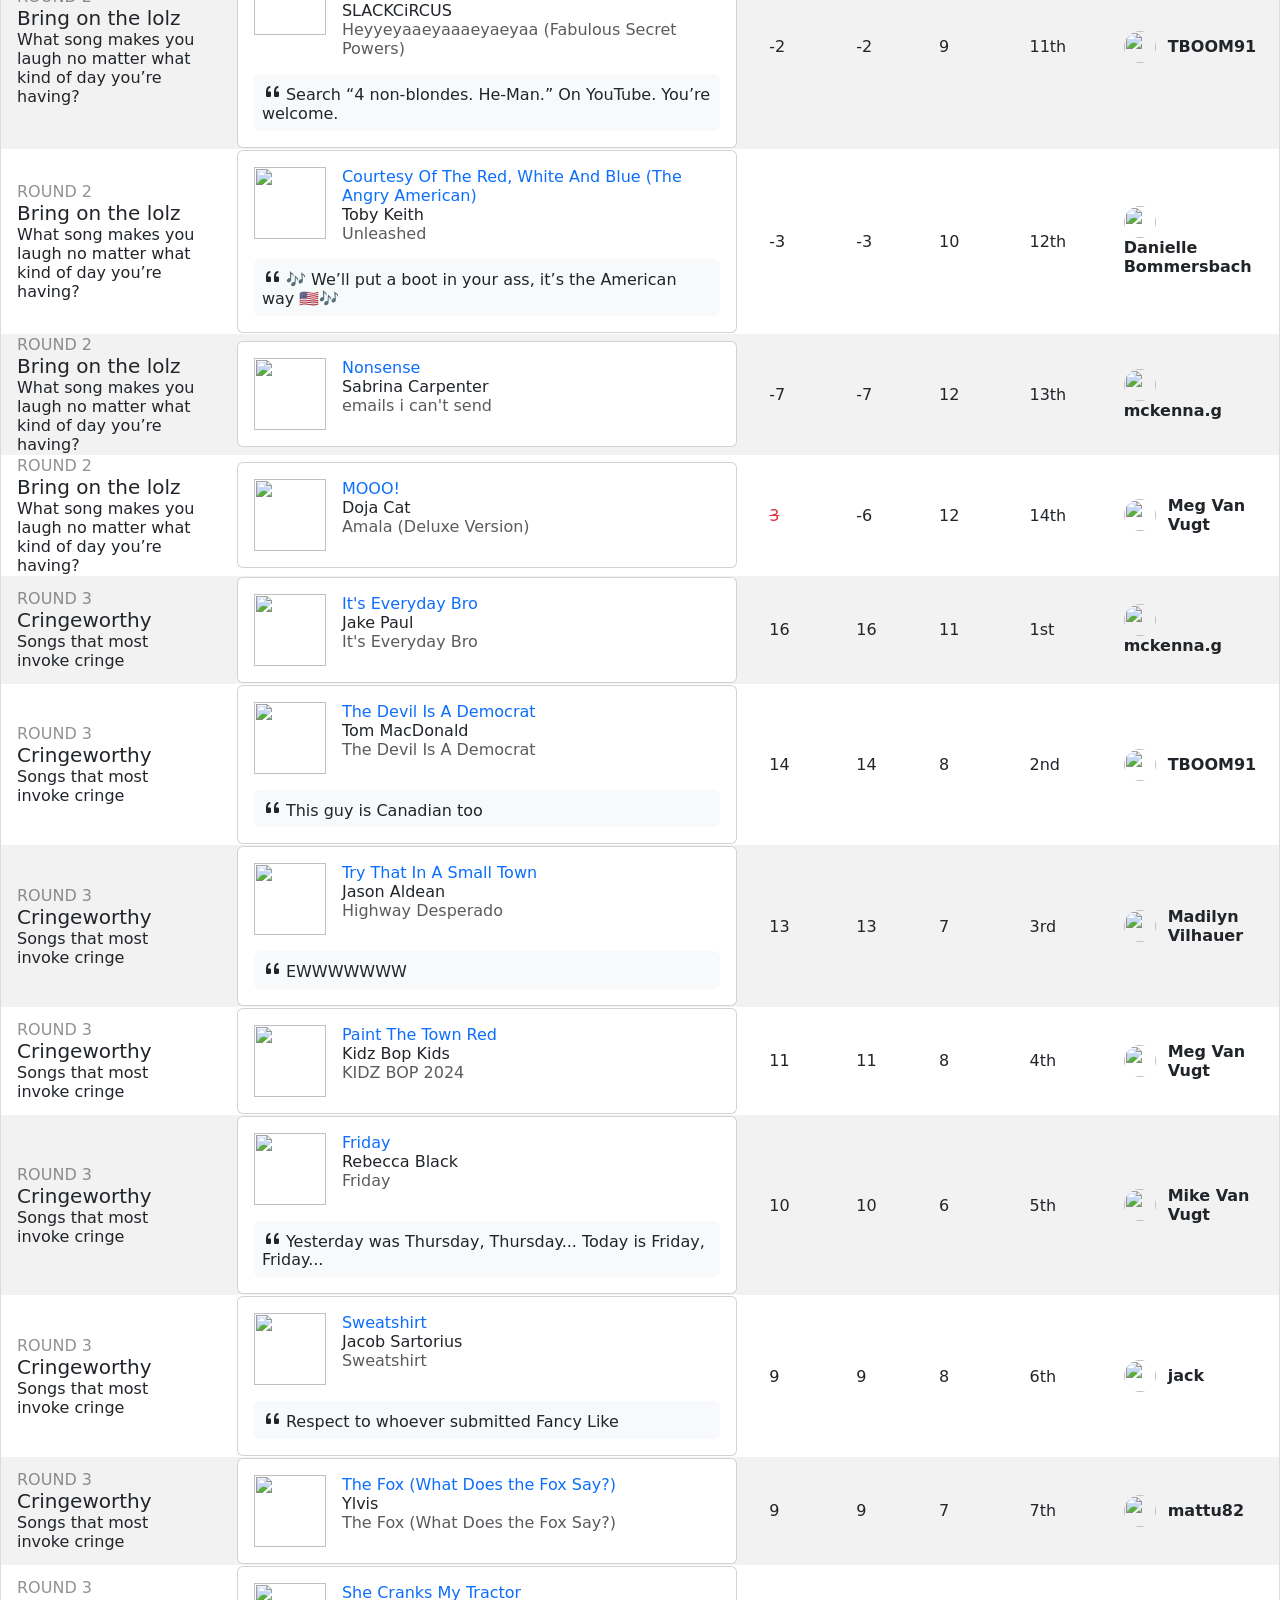
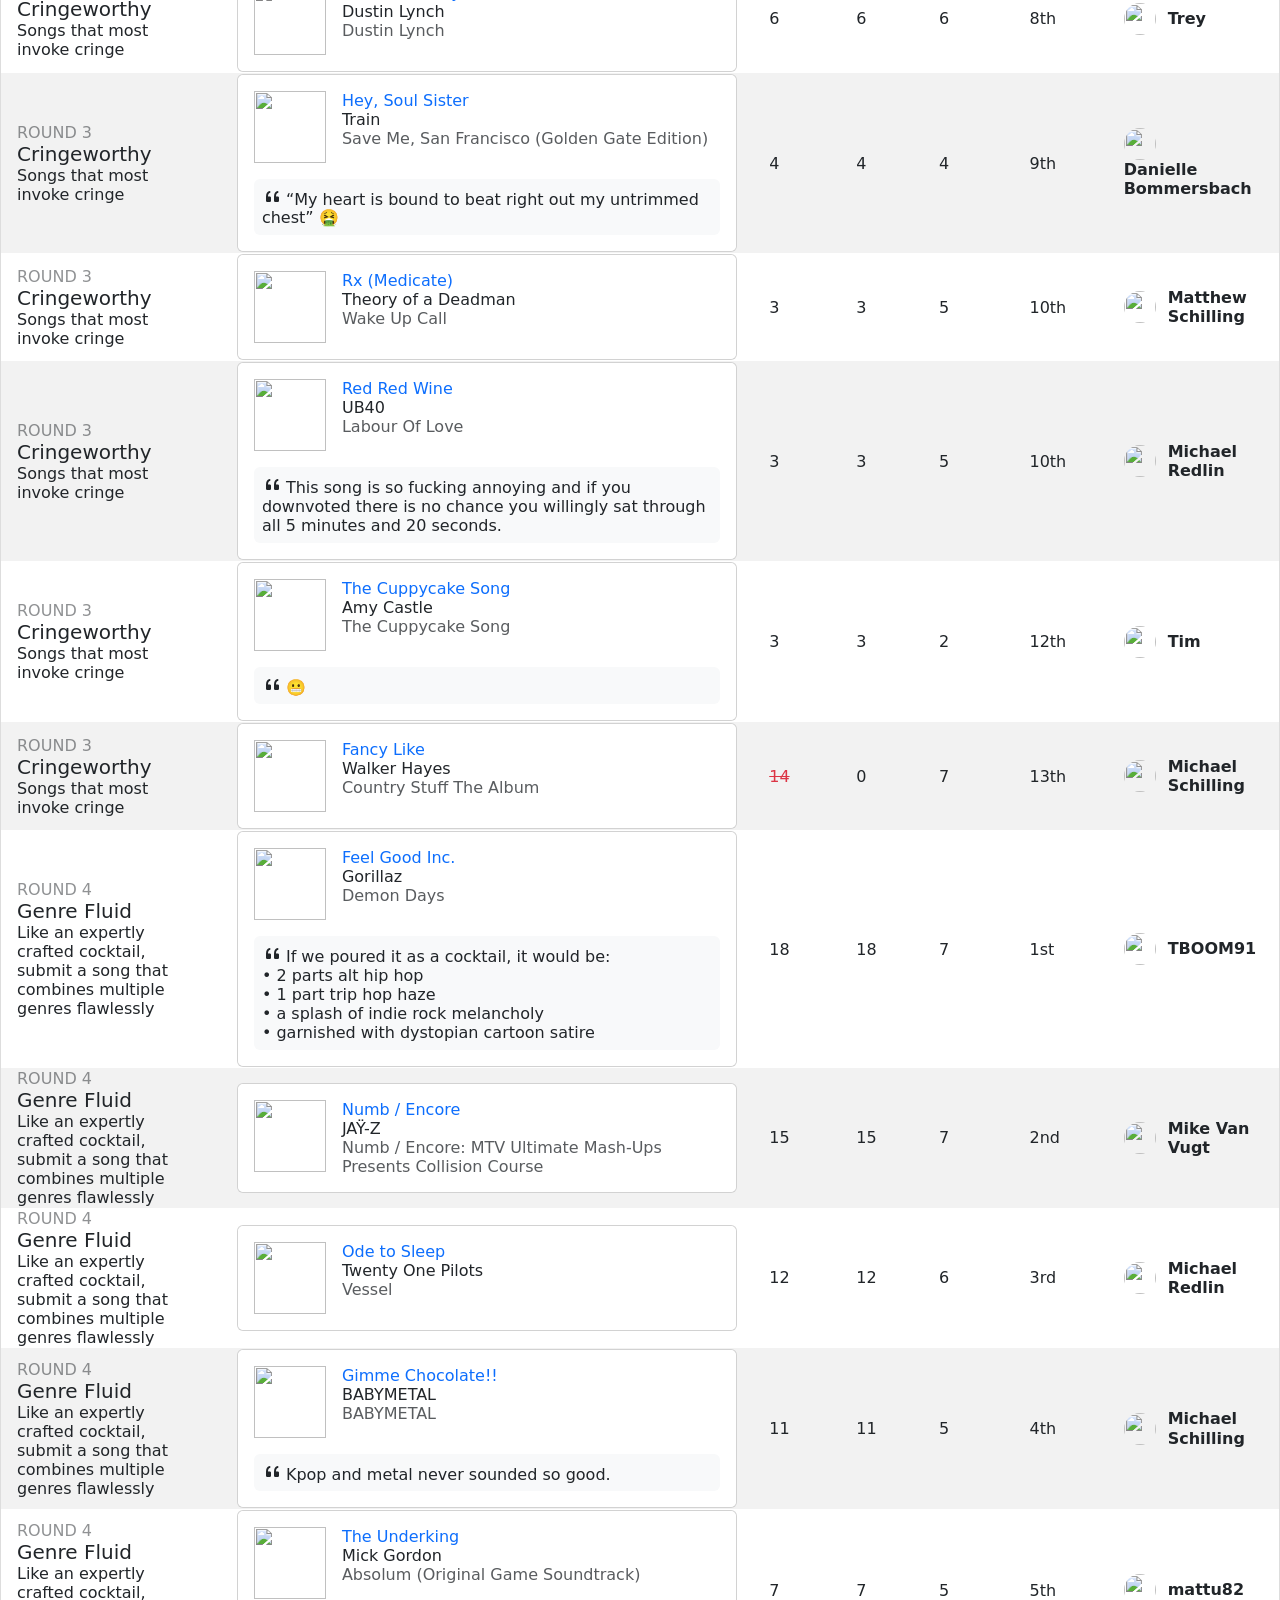
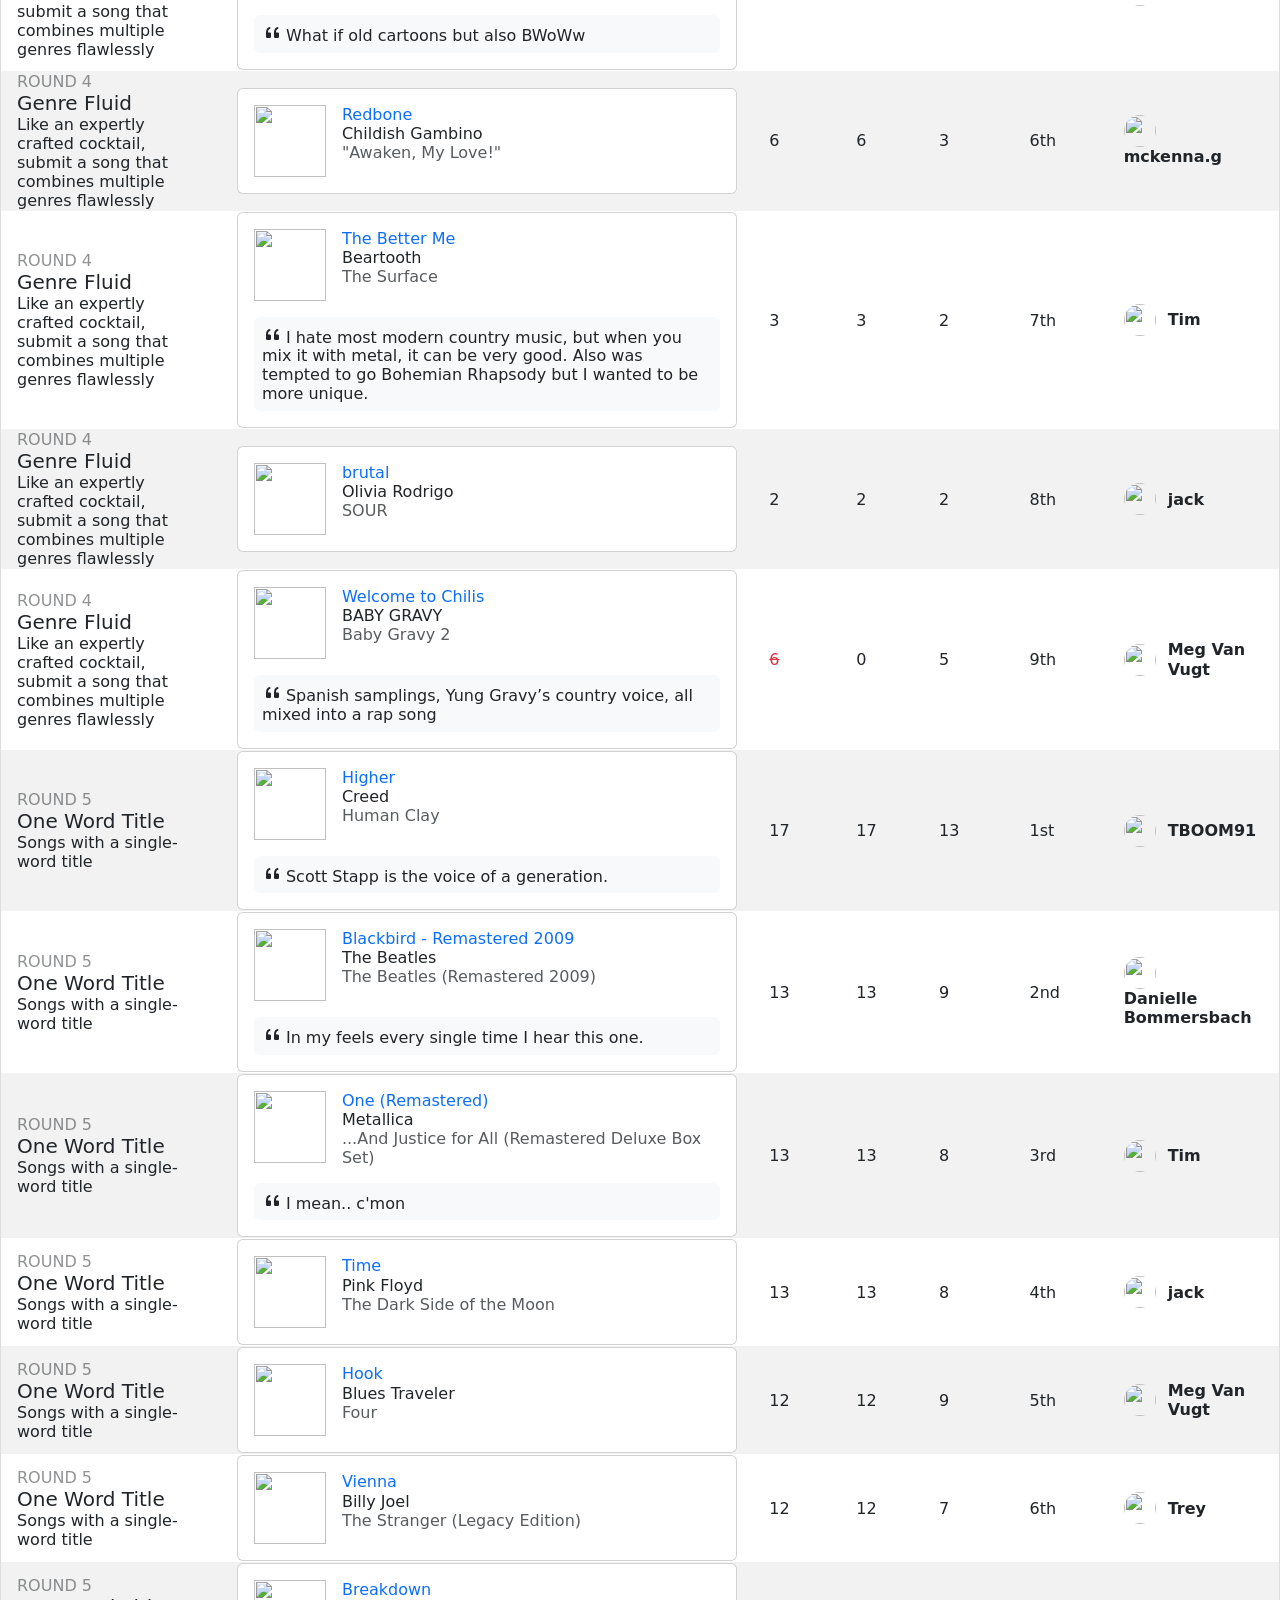
==== commit c4410d6b: "Add files via upload" ====
--- a/MLS1.html
+++ b/MLS1.html
@@ -99,6 +99,617 @@
 <td data-sortvalue="Michael Schilling"><div class="row align-items-center"><div class="col-auto pe-0"><img src="https://musicleague-user-assets.b-cdn.net/users/257ea641f7494d0db7614873b2372562/images/profile?aspect_ratio=1%3A1&amp;height=300&amp;optimizer=image&amp;quality=70&amp;v=11e84e59-8208-4f31-af5b-49e8d33cbc0c&amp;width=300" height="32" width="32" class="rounded-circle"></div><div class="col"><h6 class="m-0 text-body fw-semibold">Michael Schilling</h6></div></div></td>
 </tr>
 <tr>
+<td data-sortvalue="10"><div class="card-body fs-p8em"><span class="card-text text-body-tertiary">ROUND 10</span><h5 class="card-title">Theme Songs </h5><p class="card-text">Favorite theme from television or film </p></div></td>
+<td data-sortvalue="You've Got a Friend in Me"><div class="card fs-p8em"><div class="card-body sticky-top bg-body rounded"><div class="row gx-3 align-items-start"><div class="col-auto"><img src="https://i.scdn.co/image/ab67616d00001e029e26f06f82a65f3ceb6c259c" height="72"></div><div class="col"><h6 class="card-title m-0"><a href="https://open.spotify.com/track/2stkLJ0JNcXkIRDNF3ld6c" class="text-purple text-decoration-none">You've Got a Friend in Me</a></h6><p class="card-text m-0">Randy Newman</p><p class="card-text m-0 text-body-secondary">Toy Story (Original Motion Picture Soundtrack)</p></div></div></div>
+</div></td>
+<td data-sortvalue="117">17</td>
+<td data-sortvalue="117">17</td>
+<td data-sortvalue="12">12</td>
+<td data-sortvalue="01">1st</td>
+<td data-sortvalue="Madilyn Vilhauer"><div class="row align-items-center"><div class="col-auto pe-0"><img src="https://musicleague-user-assets.b-cdn.net/users/2b4d41e0601341be8da56d8b1fb3700b/images/profile?aspect_ratio=1%3A1&amp;height=300&amp;optimizer=image&amp;quality=70&amp;v=190f11f7-eacf-487e-9269-2969a7e918b6&amp;width=300" height="32" width="32" class="rounded-circle"></div><div class="col"><h6 class="m-0 text-body fw-semibold">Madilyn Vilhauer</h6></div></div></td>
+</tr>
+<tr>
+<td data-sortvalue="10"><div class="card-body fs-p8em"><span class="card-text text-body-tertiary">ROUND 10</span><h5 class="card-title">Theme Songs </h5><p class="card-text">Favorite theme from television or film </p></div></td>
+<td data-sortvalue="Mighty Morphin Power Rangers: Go Go Power Rangers: Main Theme"><div class="card fs-p8em"><div class="card-body sticky-top bg-body rounded"><div class="row gx-3 align-items-start"><div class="col-auto"><img src="https://i.scdn.co/image/ab67616d00001e026bd737b67b944c97e20f6543" height="72"></div><div class="col"><h6 class="card-title m-0"><a href="https://open.spotify.com/track/74L5svVVhDZ9FCpP0Gzvd4" class="text-purple text-decoration-none">Mighty Morphin Power Rangers: Go Go Power Rangers: Main Theme</a></h6><p class="card-text m-0">Geek Music</p><p class="card-text m-0 text-body-secondary">Mighty Morphin Power Rangers: Go Go Power Rangers: Main Theme</p></div></div></div>
+</div></td>
+<td data-sortvalue="117">17</td>
+<td data-sortvalue="117">17</td>
+<td data-sortvalue="11">11</td>
+<td data-sortvalue="02">2nd</td>
+<td data-sortvalue="Michael Redlin"><div class="row align-items-center"><div class="col-auto pe-0"><img src="https://musicleague-user-assets.b-cdn.net/users/a8313d8e00aa44ca994b75fa96cd65a8/images/profile?aspect_ratio=1%3A1&amp;height=300&amp;optimizer=image&amp;quality=70&amp;v=81c487a2-ed1b-4ce7-9c2f-e6a7ea9a9f08&amp;width=300" height="32" width="32" class="rounded-circle"></div><div class="col"><h6 class="m-0 text-body fw-semibold">Michael Redlin</h6></div></div></td>
+</tr>
+<tr>
+<td data-sortvalue="10"><div class="card-body fs-p8em"><span class="card-text text-body-tertiary">ROUND 10</span><h5 class="card-title">Theme Songs </h5><p class="card-text">Favorite theme from television or film </p></div></td>
+<td data-sortvalue="Pokémon Theme"><div class="card fs-p8em"><div class="card-body sticky-top bg-body rounded"><div class="row gx-3 align-items-start"><div class="col-auto"><img src="https://i.scdn.co/image/ab67616d00001e024731c7045ec101638337ae82" height="72"></div><div class="col"><h6 class="card-title m-0"><a href="https://open.spotify.com/track/3mNH9BXFcNElEFbgKqmq1J" class="text-purple text-decoration-none">Pokémon Theme</a></h6><p class="card-text m-0">Pokémon</p><p class="card-text m-0 text-body-secondary">Pokémon: 2.B.A. Master (Music from the TV Series)</p></div></div></div>
+<div class="card-body py-0 bg-body rounded"><p class="bg-body-tertiary border-1 rounded p-2"><i class="bi bi-quote flex-shrink-0 me-1 fs-5"></i><span class="text-break ws-pre-wrap">Gotta catch ‘em alllll</span></p></div>
+</div></td>
+<td data-sortvalue="116">16</td>
+<td data-sortvalue="116">16</td>
+<td data-sortvalue="11">11</td>
+<td data-sortvalue="03">3rd</td>
+<td data-sortvalue="TBOOM91"><div class="row align-items-center"><div class="col-auto pe-0"><img src="https://musicleague-user-assets.b-cdn.net/users/4c62e8d99bf94591b04dc8e3e12bc494/images/profile?aspect_ratio=1%3A1&amp;height=300&amp;optimizer=image&amp;quality=70&amp;v=82016e13-6ce2-4e21-ac0b-61569d29b026&amp;width=300" height="32" width="32" class="rounded-circle"></div><div class="col"><h6 class="m-0 text-body fw-semibold">TBOOM91</h6></div></div></td>
+</tr>
+<tr>
+<td data-sortvalue="10"><div class="card-body fs-p8em"><span class="card-text text-body-tertiary">ROUND 10</span><h5 class="card-title">Theme Songs </h5><p class="card-text">Favorite theme from television or film </p></div></td>
+<td data-sortvalue="Eye of the Tiger"><div class="card fs-p8em"><div class="card-body sticky-top bg-body rounded"><div class="row gx-3 align-items-start"><div class="col-auto"><img src="https://i.scdn.co/image/ab67616d00001e02f4a2ccbe20d6d52f16816812" height="72"></div><div class="col"><h6 class="card-title m-0"><a href="https://open.spotify.com/track/2KH16WveTQWT6KOG9Rg6e2" class="text-purple text-decoration-none">Eye of the Tiger</a></h6><p class="card-text m-0">Survivor</p><p class="card-text m-0 text-body-secondary">Rocky IV</p></div></div></div>
+</div></td>
+<td data-sortvalue="113">13</td>
+<td data-sortvalue="113">13</td>
+<td data-sortvalue="10">10</td>
+<td data-sortvalue="04">4th</td>
+<td data-sortvalue="jack"><div class="row align-items-center"><div class="col-auto pe-0"><img src="https://musicleague-user-assets.b-cdn.net/users/93ac28f1b14047db9fc3afa116eb37c7/images/profile?aspect_ratio=1%3A1&amp;height=300&amp;optimizer=image&amp;quality=70&amp;v=28dec5f9-87c0-4582-b670-70db0ee06a8b&amp;width=300" height="32" width="32" class="rounded-circle"></div><div class="col"><h6 class="m-0 text-body fw-semibold">jack</h6></div></div></td>
+</tr>
+<tr>
+<td data-sortvalue="10"><div class="card-body fs-p8em"><span class="card-text text-body-tertiary">ROUND 10</span><h5 class="card-title">Theme Songs </h5><p class="card-text">Favorite theme from television or film </p></div></td>
+<td data-sortvalue="Hedwig's Theme"><div class="card fs-p8em"><div class="card-body sticky-top bg-body rounded"><div class="row gx-3 align-items-start"><div class="col-auto"><img src="https://i.scdn.co/image/ab67616d00001e0213f982aa5c43146c3d2c1964" height="72"></div><div class="col"><h6 class="card-title m-0"><a href="https://open.spotify.com/track/1n8NKQRg8LVHy7oUhUgbFF" class="text-purple text-decoration-none">Hedwig's Theme</a></h6><p class="card-text m-0">John Williams</p><p class="card-text m-0 text-body-secondary">Harry Potter and The Sorcerer's Stone Original Motion Picture Soundtrack</p></div></div></div>
+</div></td>
+<td data-sortvalue="112">12</td>
+<td data-sortvalue="112">12</td>
+<td data-sortvalue="08">8</td>
+<td data-sortvalue="05">5th</td>
+<td data-sortvalue="Mike Van Vugt"><div class="row align-items-center"><div class="col-auto pe-0"><img src="https://musicleague-user-assets.b-cdn.net/users/d3ebf3473f8941a197653610bedb28c4/images/profile?aspect_ratio=1%3A1&amp;height=300&amp;optimizer=image&amp;quality=70&amp;v=52414151-e879-4ecd-ba2e-aa4a962e246f&amp;width=300" height="32" width="32" class="rounded-circle"></div><div class="col"><h6 class="m-0 text-body fw-semibold">Mike Van Vugt</h6></div></div></td>
+</tr>
+<tr>
+<td data-sortvalue="10"><div class="card-body fs-p8em"><span class="card-text text-body-tertiary">ROUND 10</span><h5 class="card-title">Theme Songs </h5><p class="card-text">Favorite theme from television or film </p></div></td>
+<td data-sortvalue="King of the Hill Theme"><div class="card fs-p8em"><div class="card-body sticky-top bg-body rounded"><div class="row gx-3 align-items-start"><div class="col-auto"><img src="https://i.scdn.co/image/ab67616d00001e02561c18616057915db62ce403" height="72"></div><div class="col"><h6 class="card-title m-0"><a href="https://open.spotify.com/track/6T0aEcPCC6fiAyZDznr9e0" class="text-purple text-decoration-none">King of the Hill Theme</a></h6><p class="card-text m-0">The Refreshments</p><p class="card-text m-0 text-body-secondary">King Of The Hill [Original Television Soundtrack]</p></div></div></div>
+<div class="card-body py-0 bg-body rounded"><p class="bg-body-tertiary border-1 rounded p-2"><i class="bi bi-quote flex-shrink-0 me-1 fs-5"></i><span class="text-break ws-pre-wrap">Dammit Bobby!</span></p></div>
+</div></td>
+<td data-sortvalue="112">12</td>
+<td data-sortvalue="112">12</td>
+<td data-sortvalue="07">7</td>
+<td data-sortvalue="06">6th</td>
+<td data-sortvalue="Michael Schilling"><div class="row align-items-center"><div class="col-auto pe-0"><img src="https://musicleague-user-assets.b-cdn.net/users/257ea641f7494d0db7614873b2372562/images/profile?aspect_ratio=1%3A1&amp;height=300&amp;optimizer=image&amp;quality=70&amp;v=11e84e59-8208-4f31-af5b-49e8d33cbc0c&amp;width=300" height="32" width="32" class="rounded-circle"></div><div class="col"><h6 class="m-0 text-body fw-semibold">Michael Schilling</h6></div></div></td>
+</tr>
+<tr>
+<td data-sortvalue="10"><div class="card-body fs-p8em"><span class="card-text text-body-tertiary">ROUND 10</span><h5 class="card-title">Theme Songs </h5><p class="card-text">Favorite theme from television or film </p></div></td>
+<td data-sortvalue="The Office Theme"><div class="card fs-p8em"><div class="card-body sticky-top bg-body rounded"><div class="row gx-3 align-items-start"><div class="col-auto"><img src="https://i.scdn.co/image/ab67616d00001e029182d56bf7d3d155a6f648c3" height="72"></div><div class="col"><h6 class="card-title m-0"><a href="https://open.spotify.com/track/0KF8CY3SL3gyu65oLGhyGe" class="text-purple text-decoration-none">The Office Theme</a></h6><p class="card-text m-0">TV Sounds Unlimited</p><p class="card-text m-0 text-body-secondary">The Office (US) Soundtrack (Inspired By The TV Series)</p></div></div></div>
+</div></td>
+<td data-sortvalue="110">10</td>
+<td data-sortvalue="110">10</td>
+<td data-sortvalue="08">8</td>
+<td data-sortvalue="07">7th</td>
+<td data-sortvalue="Jenny Redlin"><div class="row align-items-center"><div class="col-auto pe-0"><img src="https://musicleague-user-assets.b-cdn.net/users/92053ae956514bbeb69ce9f21b5a49d0/images/profile?aspect_ratio=1%3A1&amp;height=300&amp;optimizer=image&amp;quality=70&amp;v=64a19f8c-0748-4a1a-a096-5c0fed10ee4d&amp;width=300" height="32" width="32" class="rounded-circle"></div><div class="col"><h6 class="m-0 text-body fw-semibold">Jenny Redlin</h6></div></div></td>
+</tr>
+<tr>
+<td data-sortvalue="10"><div class="card-body fs-p8em"><span class="card-text text-body-tertiary">ROUND 10</span><h5 class="card-title">Theme Songs </h5><p class="card-text">Favorite theme from television or film </p></div></td>
+<td data-sortvalue="Techno Syndrome (Mortal Kombat)"><div class="card fs-p8em"><div class="card-body sticky-top bg-body rounded"><div class="row gx-3 align-items-start"><div class="col-auto"><img src="https://i.scdn.co/image/ab67616d00001e02d3c151a433ec5f584fd4445d" height="72"></div><div class="col"><h6 class="card-title m-0"><a href="https://open.spotify.com/track/2hTx8adLNJBwhLsavI1Xvr" class="text-purple text-decoration-none">Techno Syndrome (Mortal Kombat)</a></h6><p class="card-text m-0">The Immortals</p><p class="card-text m-0 text-body-secondary">Mortal Kombat: The Album</p></div></div></div>
+</div></td>
+<td data-sortvalue="109">9</td>
+<td data-sortvalue="109">9</td>
+<td data-sortvalue="07">7</td>
+<td data-sortvalue="08">8th</td>
+<td data-sortvalue="mattu82"><div class="row align-items-center"><div class="col-auto pe-0"><img src="https://musicleague-user-assets.b-cdn.net/users/c9493231cb6548e9b98d6e9a73c7275b/images/profile?aspect_ratio=1%3A1&amp;height=300&amp;optimizer=image&amp;quality=70&amp;v=145ee7ab-5ac6-4c01-b4ab-b6bcf1e2580a&amp;width=300" height="32" width="32" class="rounded-circle"></div><div class="col"><h6 class="m-0 text-body fw-semibold">mattu82</h6></div></div></td>
+</tr>
+<tr>
+<td data-sortvalue="10"><div class="card-body fs-p8em"><span class="card-text text-body-tertiary">ROUND 10</span><h5 class="card-title">Theme Songs </h5><p class="card-text">Favorite theme from television or film </p></div></td>
+<td data-sortvalue="Everywhere You Look (Full House Theme)"><div class="card fs-p8em"><div class="card-body sticky-top bg-body rounded"><div class="row gx-3 align-items-start"><div class="col-auto"><img src="https://i.scdn.co/image/ab67616d00001e026c33b5e849130b306b2fc610" height="72"></div><div class="col"><h6 class="card-title m-0"><a href="https://open.spotify.com/track/6JPDGK4C8Qn6aVLdDZAGqD" class="text-purple text-decoration-none">Everywhere You Look (Full House Theme)</a></h6><p class="card-text m-0">The Hit Crew</p><p class="card-text m-0 text-body-secondary">The Best TV Themes, Vol. 2</p></div></div></div>
+<div class="card-body py-0 bg-body rounded"><p class="bg-body-tertiary border-1 rounded p-2"><i class="bi bi-quote flex-shrink-0 me-1 fs-5"></i><span class="text-break ws-pre-wrap">It was close with "As Days Go By" </span></p></div>
+</div></td>
+<td data-sortvalue="108">8</td>
+<td data-sortvalue="108">8</td>
+<td data-sortvalue="07">7</td>
+<td data-sortvalue="09">9th</td>
+<td data-sortvalue="Tim"><div class="row align-items-center"><div class="col-auto pe-0"><img src="https://musicleague-user-assets.b-cdn.net/users/38fe97dfe3fa474aa0c6d4f5ceb95aca/images/profile?aspect_ratio=1%3A1&amp;height=300&amp;optimizer=image&amp;quality=70&amp;v=314c0da9-481b-4aad-bcd9-eaffa3996d1b&amp;width=300" height="32" width="32" class="rounded-circle"></div><div class="col"><h6 class="m-0 text-body fw-semibold">Tim</h6></div></div></td>
+</tr>
+<tr>
+<td data-sortvalue="10"><div class="card-body fs-p8em"><span class="card-text text-body-tertiary">ROUND 10</span><h5 class="card-title">Theme Songs </h5><p class="card-text">Favorite theme from television or film </p></div></td>
+<td data-sortvalue="I Don't Want to Be"><div class="card fs-p8em"><div class="card-body sticky-top bg-body rounded"><div class="row gx-3 align-items-start"><div class="col-auto"><img src="https://i.scdn.co/image/ab67616d00001e0273e05d44cf2a571ccbc16e60" height="72"></div><div class="col"><h6 class="card-title m-0"><a href="https://open.spotify.com/track/4vl2zwXsTmAxgu9iY0g6UK" class="text-purple text-decoration-none">I Don't Want to Be</a></h6><p class="card-text m-0">Gavin DeGraw</p><p class="card-text m-0 text-body-secondary">Chariot</p></div></div></div>
+</div></td>
+<td data-sortvalue="107">7</td>
+<td data-sortvalue="107">7</td>
+<td data-sortvalue="05">5</td>
+<td data-sortvalue="10">10th</td>
+<td data-sortvalue="mckenna.g"><div class="row align-items-center"><div class="col-auto pe-0"><img src="https://musicleague-user-assets.b-cdn.net/users/5ecc36f596674790a4516c46097cbb4c/images/profile?aspect_ratio=1%3A1&amp;height=300&amp;optimizer=image&amp;quality=70&amp;v=35ee0938-e764-4e44-ac0e-bef200996263&amp;width=300" height="32" width="32" class="rounded-circle"></div><div class="col"><h6 class="m-0 text-body fw-semibold">mckenna.g</h6></div></div></td>
+</tr>
+<tr>
+<td data-sortvalue="10"><div class="card-body fs-p8em"><span class="card-text text-body-tertiary">ROUND 10</span><h5 class="card-title">Theme Songs </h5><p class="card-text">Favorite theme from television or film </p></div></td>
+<td data-sortvalue="(I've Had) The Time Of My Life - From "Dirty Dancing" Soundtrack"><div class="card fs-p8em"><div class="card-body sticky-top bg-body rounded"><div class="row gx-3 align-items-start"><div class="col-auto"><img src="https://i.scdn.co/image/ab67616d00001e02ac19c6552524d207aac1277b" height="72"></div><div class="col"><h6 class="card-title m-0"><a href="https://open.spotify.com/track/6W7ztLBiRzBN46ZaPAcQ0F" class="text-purple text-decoration-none">(I've Had) The Time Of My Life - From "Dirty Dancing" Soundtrack</a></h6><p class="card-text m-0">Bill Medley</p><p class="card-text m-0 text-body-secondary">Dirty Dancing (Original Motion Picture Soundtrack)</p></div></div></div>
+<div class="card-body py-0 bg-body rounded"><p class="bg-body-tertiary border-1 rounded p-2"><i class="bi bi-quote flex-shrink-0 me-1 fs-5"></i><span class="text-break ws-pre-wrap">No one did iconic themes like the 80s, man</span></p></div>
+</div></td>
+<td data-sortvalue="107">7</td>
+<td data-sortvalue="107">7</td>
+<td data-sortvalue="04">4</td>
+<td data-sortvalue="11">11th</td>
+<td data-sortvalue="Danielle Bommersbach"><div class="row align-items-center"><div class="col-auto pe-0"><img src="https://musicleague-user-assets.b-cdn.net/users/ec2a724da9a14cc3b24e5e1da0af7b99/images/profile?aspect_ratio=1%3A1&amp;height=300&amp;optimizer=image&amp;quality=70&amp;v=57d3c4ef-3561-45ed-b77e-f69e071bbfbd&amp;width=300" height="32" width="32" class="rounded-circle"></div><div class="col"><h6 class="m-0 text-body fw-semibold">Danielle Bommersbach</h6></div></div></td>
+</tr>
+<tr>
+<td data-sortvalue="10"><div class="card-body fs-p8em"><span class="card-text text-body-tertiary">ROUND 10</span><h5 class="card-title">Theme Songs </h5><p class="card-text">Favorite theme from television or film </p></div></td>
+<td data-sortvalue="The Home Depot Beat"><div class="card fs-p8em"><div class="card-body sticky-top bg-body rounded"><div class="row gx-3 align-items-start"><div class="col-auto"><img src="https://i.scdn.co/image/ab67616d00001e02900ed824291debfb449bbd40" height="72"></div><div class="col"><h6 class="card-title m-0"><a href="https://open.spotify.com/track/4euxYgIl5XEqUj5WB9lHNq" class="text-purple text-decoration-none">The Home Depot Beat</a></h6><p class="card-text m-0">The Home Depot</p><p class="card-text m-0 text-body-secondary">The Home Depot Beat</p></div></div></div>
+</div></td>
+<td data-sortvalue="106">6</td>
+<td data-sortvalue="106">6</td>
+<td data-sortvalue="06">6</td>
+<td data-sortvalue="12">12th</td>
+<td data-sortvalue="Matthew Schilling"><div class="row align-items-center"><div class="col-auto pe-0"><img src="https://musicleague-user-assets.b-cdn.net/users/47db839ead6d473795cbe7b87231bcd0/images/profile?aspect_ratio=1%3A1&amp;height=300&amp;optimizer=image&amp;quality=70&amp;v=8b520b7a-ca30-4dd2-a06a-903dd2eb54ae&amp;width=300" height="32" width="32" class="rounded-circle"></div><div class="col"><h6 class="m-0 text-body fw-semibold">Matthew Schilling</h6></div></div></td>
+</tr>
+<tr>
+<td data-sortvalue="10"><div class="card-body fs-p8em"><span class="card-text text-body-tertiary">ROUND 10</span><h5 class="card-title">Theme Songs </h5><p class="card-text">Favorite theme from television or film </p></div></td>
+<td data-sortvalue="Short Skirt / Long Jacket"><div class="card fs-p8em"><div class="card-body sticky-top bg-body rounded"><div class="row gx-3 align-items-start"><div class="col-auto"><img src="https://i.scdn.co/image/ab67616d00001e027ae6f1296b466d3c34011cb8" height="72"></div><div class="col"><h6 class="card-title m-0"><a href="https://open.spotify.com/track/3OOFEF20WqtsUPcRbPY3L7" class="text-purple text-decoration-none">Short Skirt / Long Jacket</a></h6><p class="card-text m-0">CAKE</p><p class="card-text m-0 text-body-secondary">Comfort Eagle</p></div></div></div>
+<div class="card-body py-0 bg-body rounded"><p class="bg-body-tertiary border-1 rounded p-2"><i class="bi bi-quote flex-shrink-0 me-1 fs-5"></i><span class="text-break ws-pre-wrap">Chuck - Amazing show, unfortunately problematic lead actor 😅</span></p></div>
+</div></td>
+<td data-sortvalue="105">5</td>
+<td data-sortvalue="105">5</td>
+<td data-sortvalue="05">5</td>
+<td data-sortvalue="13">13th</td>
+<td data-sortvalue="Meg Van Vugt"><div class="row align-items-center"><div class="col-auto pe-0"><img src="https://musicleague-user-assets.b-cdn.net/users/7b84edf3c194496b874a18c142e86e16/images/profile?aspect_ratio=1%3A1&amp;height=300&amp;optimizer=image&amp;quality=70&amp;v=ddf56261-b0a9-4327-ab08-c55473548775&amp;width=300" height="32" width="32" class="rounded-circle"></div><div class="col"><h6 class="m-0 text-body fw-semibold">Meg Van Vugt</h6></div></div></td>
+</tr>
+<tr>
+<td data-sortvalue="10"><div class="card-body fs-p8em"><span class="card-text text-body-tertiary">ROUND 10</span><h5 class="card-title">Theme Songs </h5><p class="card-text">Favorite theme from television or film </p></div></td>
+<td data-sortvalue="5,000 Candles In The Wind (Bye Bye Lil' Sebastian)"><div class="card fs-p8em"><div class="card-body sticky-top bg-body rounded"><div class="row gx-3 align-items-start"><div class="col-auto"><img src="https://i.scdn.co/image/ab67616d00001e0290a5d149d6cc51a9dd02d81f" height="72"></div><div class="col"><h6 class="card-title m-0"><a href="https://open.spotify.com/track/7tt4gKVRQd2Dy52puao5uz" class="text-purple text-decoration-none">5,000 Candles In The Wind (Bye Bye Lil' Sebastian)</a></h6><p class="card-text m-0">Mouse Rat</p><p class="card-text m-0 text-body-secondary">The Awesome Album</p></div></div></div>
+<div class="card-body py-0 bg-body rounded"><p class="bg-body-tertiary border-1 rounded p-2"><i class="bi bi-quote flex-shrink-0 me-1 fs-5"></i><span class="text-break ws-pre-wrap">Lil Sebastian is my favorite theme</span></p></div>
+</div></td>
+<td data-sortvalue="101">1</td>
+<td data-sortvalue="101">1</td>
+<td data-sortvalue="01">1</td>
+<td data-sortvalue="14">14th</td>
+<td data-sortvalue="Linda"><div class="row align-items-center"><div class="col-auto pe-0"><img src="https://musicleague-user-assets.b-cdn.net/users/1e6922c72a1542f288e71f06c4e6702b/images/profile?aspect_ratio=1%3A1&amp;height=300&amp;optimizer=image&amp;quality=70&amp;v=6cda1344-715c-4b69-8057-79b307e3d90a&amp;width=300" height="32" width="32" class="rounded-circle"></div><div class="col"><h6 class="m-0 text-body fw-semibold">Linda</h6></div></div></td>
+</tr>
+<tr>
+<td data-sortvalue="11"><div class="card-body fs-p8em"><span class="card-text text-body-tertiary">ROUND 11</span><h5 class="card-title">Re-re-re-remix!!!</h5><p class="card-text">Favorite remix </p></div></td>
+<td data-sortvalue="Pursuit Of Happiness - Extended Steve Aoki Remix"><div class="card fs-p8em"><div class="card-body sticky-top bg-body rounded"><div class="row gx-3 align-items-start"><div class="col-auto"><img src="https://i.scdn.co/image/ab67616d00001e02fe7908b7666690bf4e83ce14" height="72"></div><div class="col"><h6 class="card-title m-0"><a href="https://open.spotify.com/track/5PX4uS1LqlWEPL69phPVQQ" class="text-purple text-decoration-none">Pursuit Of Happiness - Extended Steve Aoki Remix</a></h6><p class="card-text m-0">Kid Cudi</p><p class="card-text m-0 text-body-secondary">Pursuit Of Happiness [Extended Steve Aoki Remix (Explicit)]</p></div></div></div>
+</div></td>
+<td data-sortvalue="121">21</td>
+<td data-sortvalue="121">21</td>
+<td data-sortvalue="12">12</td>
+<td data-sortvalue="01">1st</td>
+<td data-sortvalue="Madilyn Vilhauer"><div class="row align-items-center"><div class="col-auto pe-0"><img src="https://musicleague-user-assets.b-cdn.net/users/2b4d41e0601341be8da56d8b1fb3700b/images/profile?aspect_ratio=1%3A1&amp;height=300&amp;optimizer=image&amp;quality=70&amp;v=190f11f7-eacf-487e-9269-2969a7e918b6&amp;width=300" height="32" width="32" class="rounded-circle"></div><div class="col"><h6 class="m-0 text-body fw-semibold">Madilyn Vilhauer</h6></div></div></td>
+</tr>
+<tr>
+<td data-sortvalue="11"><div class="card-body fs-p8em"><span class="card-text text-body-tertiary">ROUND 11</span><h5 class="card-title">Re-re-re-remix!!!</h5><p class="card-text">Favorite remix </p></div></td>
+<td data-sortvalue="Enth E Nd (Kutmasta Kurt Reanimation) [feat. Motion Man]"><div class="card fs-p8em"><div class="card-body sticky-top bg-body rounded"><div class="row gx-3 align-items-start"><div class="col-auto"><img src="https://i.scdn.co/image/ab67616d00001e0291e2fd0e284ca923b8743b6a" height="72"></div><div class="col"><h6 class="card-title m-0"><a href="https://open.spotify.com/track/50xYqUTVCvoqRLuyWFuG3r" class="text-purple text-decoration-none">Enth E Nd (Kutmasta Kurt Reanimation) [feat. Motion Man]</a></h6><p class="card-text m-0">Linkin Park</p><p class="card-text m-0 text-body-secondary">Reanimation</p></div></div></div>
+<div class="card-body py-0 bg-body rounded"><p class="bg-body-tertiary border-1 rounded p-2"><i class="bi bi-quote flex-shrink-0 me-1 fs-5"></i><span class="text-break ws-pre-wrap">RIP Chester<br><br>The entire Reanimation album is highly underrated IMO and worth a listen if you've never done so before.</span></p></div>
+</div></td>
+<td data-sortvalue="116">16</td>
+<td data-sortvalue="116">16</td>
+<td data-sortvalue="12">12</td>
+<td data-sortvalue="02">2nd</td>
+<td data-sortvalue="Tim"><div class="row align-items-center"><div class="col-auto pe-0"><img src="https://musicleague-user-assets.b-cdn.net/users/38fe97dfe3fa474aa0c6d4f5ceb95aca/images/profile?aspect_ratio=1%3A1&amp;height=300&amp;optimizer=image&amp;quality=70&amp;v=314c0da9-481b-4aad-bcd9-eaffa3996d1b&amp;width=300" height="32" width="32" class="rounded-circle"></div><div class="col"><h6 class="m-0 text-body fw-semibold">Tim</h6></div></div></td>
+</tr>
+<tr>
+<td data-sortvalue="11"><div class="card-body fs-p8em"><span class="card-text text-body-tertiary">ROUND 11</span><h5 class="card-title">Re-re-re-remix!!!</h5><p class="card-text">Favorite remix </p></div></td>
+<td data-sortvalue="19-2000 - Soulchild Remix"><div class="card fs-p8em"><div class="card-body sticky-top bg-body rounded"><div class="row gx-3 align-items-start"><div class="col-auto"><img src="https://i.scdn.co/image/ab67616d00001e0217db6de6e8c79a06a591b4f2" height="72"></div><div class="col"><h6 class="card-title m-0"><a href="https://open.spotify.com/track/4rNf8qc1K6xSlj81kBN5Fx" class="text-purple text-decoration-none">19-2000 - Soulchild Remix</a></h6><p class="card-text m-0">Gorillaz</p><p class="card-text m-0 text-body-secondary">Gorillaz</p></div></div></div>
+<div class="card-body py-0 bg-body rounded"><p class="bg-body-tertiary border-1 rounded p-2"><i class="bi bi-quote flex-shrink-0 me-1 fs-5"></i><span class="text-break ws-pre-wrap">The cool shoeshine </span></p></div>
+</div></td>
+<td data-sortvalue="116">16</td>
+<td data-sortvalue="116">16</td>
+<td data-sortvalue="09">9</td>
+<td data-sortvalue="03">3rd</td>
+<td data-sortvalue="mattu82"><div class="row align-items-center"><div class="col-auto pe-0"><img src="https://musicleague-user-assets.b-cdn.net/users/c9493231cb6548e9b98d6e9a73c7275b/images/profile?aspect_ratio=1%3A1&amp;height=300&amp;optimizer=image&amp;quality=70&amp;v=145ee7ab-5ac6-4c01-b4ab-b6bcf1e2580a&amp;width=300" height="32" width="32" class="rounded-circle"></div><div class="col"><h6 class="m-0 text-body fw-semibold">mattu82</h6></div></div></td>
+</tr>
+<tr>
+<td data-sortvalue="11"><div class="card-body fs-p8em"><span class="card-text text-body-tertiary">ROUND 11</span><h5 class="card-title">Re-re-re-remix!!!</h5><p class="card-text">Favorite remix </p></div></td>
+<td data-sortvalue="Savage Remix (feat. Beyoncé)"><div class="card fs-p8em"><div class="card-body sticky-top bg-body rounded"><div class="row gx-3 align-items-start"><div class="col-auto"><img src="https://i.scdn.co/image/ab67616d00001e0261f4bf9bb1dcda5e5e115f46" height="72"></div><div class="col"><h6 class="card-title m-0"><a href="https://open.spotify.com/track/5v4GgrXPMghOnBBLmveLac" class="text-purple text-decoration-none">Savage Remix (feat. Beyoncé)</a></h6><p class="card-text m-0">Megan Thee Stallion</p><p class="card-text m-0 text-body-secondary">Savage Remix (feat. Beyoncé)</p></div></div></div>
+</div></td>
+<td data-sortvalue="112">12</td>
+<td data-sortvalue="112">12</td>
+<td data-sortvalue="08">8</td>
+<td data-sortvalue="04">4th</td>
+<td data-sortvalue="mckenna.g"><div class="row align-items-center"><div class="col-auto pe-0"><img src="https://musicleague-user-assets.b-cdn.net/users/5ecc36f596674790a4516c46097cbb4c/images/profile?aspect_ratio=1%3A1&amp;height=300&amp;optimizer=image&amp;quality=70&amp;v=35ee0938-e764-4e44-ac0e-bef200996263&amp;width=300" height="32" width="32" class="rounded-circle"></div><div class="col"><h6 class="m-0 text-body fw-semibold">mckenna.g</h6></div></div></td>
+</tr>
+<tr>
+<td data-sortvalue="11"><div class="card-body fs-p8em"><span class="card-text text-body-tertiary">ROUND 11</span><h5 class="card-title">Re-re-re-remix!!!</h5><p class="card-text">Favorite remix </p></div></td>
+<td data-sortvalue="Fantasy (feat. O.D.B.)"><div class="card fs-p8em"><div class="card-body sticky-top bg-body rounded"><div class="row gx-3 align-items-start"><div class="col-auto"><img src="https://i.scdn.co/image/ab67616d00001e023e8aae50ea4e00eacd01fcb6" height="72"></div><div class="col"><h6 class="card-title m-0"><a href="https://open.spotify.com/track/2itAOPLerxnnc8KXHMqPWu" class="text-purple text-decoration-none">Fantasy (feat. O.D.B.)</a></h6><p class="card-text m-0">Mariah Carey</p><p class="card-text m-0 text-body-secondary">The Remixes</p></div></div></div>
+</div></td>
+<td data-sortvalue="111">11</td>
+<td data-sortvalue="111">11</td>
+<td data-sortvalue="09">9</td>
+<td data-sortvalue="05">5th</td>
+<td data-sortvalue="jack"><div class="row align-items-center"><div class="col-auto pe-0"><img src="https://musicleague-user-assets.b-cdn.net/users/93ac28f1b14047db9fc3afa116eb37c7/images/profile?aspect_ratio=1%3A1&amp;height=300&amp;optimizer=image&amp;quality=70&amp;v=28dec5f9-87c0-4582-b670-70db0ee06a8b&amp;width=300" height="32" width="32" class="rounded-circle"></div><div class="col"><h6 class="m-0 text-body fw-semibold">jack</h6></div></div></td>
+</tr>
+<tr>
+<td data-sortvalue="11"><div class="card-body fs-p8em"><span class="card-text text-body-tertiary">ROUND 11</span><h5 class="card-title">Re-re-re-remix!!!</h5><p class="card-text">Favorite remix </p></div></td>
+<td data-sortvalue="Bill Nye The Science Guy"><div class="card fs-p8em"><div class="card-body sticky-top bg-body rounded"><div class="row gx-3 align-items-start"><div class="col-auto"><img src="https://i.scdn.co/image/ab67616d00001e02b41d0104bcf011577214a341" height="72"></div><div class="col"><h6 class="card-title m-0"><a href="https://open.spotify.com/track/6ZTTRjw0B1z4n0J3YvhjOH" class="text-purple text-decoration-none">Bill Nye The Science Guy</a></h6><p class="card-text m-0">MicroDragon</p><p class="card-text m-0 text-body-secondary">Bill Nye The Science Guy</p></div></div></div>
+<div class="card-body py-0 bg-body rounded"><p class="bg-body-tertiary border-1 rounded p-2"><i class="bi bi-quote flex-shrink-0 me-1 fs-5"></i><span class="text-break ws-pre-wrap">EDM Version of the Bill Nye</span></p></div>
+</div></td>
+<td data-sortvalue="110">10</td>
+<td data-sortvalue="110">10</td>
+<td data-sortvalue="08">8</td>
+<td data-sortvalue="06">6th</td>
+<td data-sortvalue="Michael Redlin"><div class="row align-items-center"><div class="col-auto pe-0"><img src="https://musicleague-user-assets.b-cdn.net/users/a8313d8e00aa44ca994b75fa96cd65a8/images/profile?aspect_ratio=1%3A1&amp;height=300&amp;optimizer=image&amp;quality=70&amp;v=81c487a2-ed1b-4ce7-9c2f-e6a7ea9a9f08&amp;width=300" height="32" width="32" class="rounded-circle"></div><div class="col"><h6 class="m-0 text-body fw-semibold">Michael Redlin</h6></div></div></td>
+</tr>
+<tr>
+<td data-sortvalue="11"><div class="card-body fs-p8em"><span class="card-text text-body-tertiary">ROUND 11</span><h5 class="card-title">Re-re-re-remix!!!</h5><p class="card-text">Favorite remix </p></div></td>
+<td data-sortvalue="Free Bird"><div class="card fs-p8em"><div class="card-body sticky-top bg-body rounded"><div class="row gx-3 align-items-start"><div class="col-auto"><img src="https://i.scdn.co/image/ab67616d00001e027e3a0c1a826b98c2e07d008e" height="72"></div><div class="col"><h6 class="card-title m-0"><a href="https://open.spotify.com/track/6ZyCPSTV4ckXENxnEwf8wA" class="text-purple text-decoration-none">Free Bird</a></h6><p class="card-text m-0">MOONLGHT</p><p class="card-text m-0 text-body-secondary">Free Bird</p></div></div></div>
+</div></td>
+<td data-sortvalue="110">10</td>
+<td data-sortvalue="110">10</td>
+<td data-sortvalue="08">8</td>
+<td data-sortvalue="06">6th</td>
+<td data-sortvalue="Trey"><div class="row align-items-center"><div class="col-auto pe-0"><img src="https://musicleague-user-assets.b-cdn.net/users/1c3aed79812049f8901b485edc159153/images/profile?aspect_ratio=1%3A1&amp;height=300&amp;optimizer=image&amp;quality=70&amp;v=d322c82d-a6b2-4f9a-9bb6-c27f80da2ef9&amp;width=300" height="32" width="32" class="rounded-circle"></div><div class="col"><h6 class="m-0 text-body fw-semibold">Trey</h6></div></div></td>
+</tr>
+<tr>
+<td data-sortvalue="11"><div class="card-body fs-p8em"><span class="card-text text-body-tertiary">ROUND 11</span><h5 class="card-title">Re-re-re-remix!!!</h5><p class="card-text">Favorite remix </p></div></td>
+<td data-sortvalue="Ignition - Remix"><div class="card fs-p8em"><div class="card-body sticky-top bg-body rounded"><div class="row gx-3 align-items-start"><div class="col-auto"><img src="https://i.scdn.co/image/ab67616d00001e024cb949e9f103f12d96797121" height="72"></div><div class="col"><h6 class="card-title m-0"><a href="https://open.spotify.com/track/5dNfHmqgr128gMY2tc5CeJ" class="text-purple text-decoration-none">Ignition - Remix</a></h6><p class="card-text m-0">R. Kelly</p><p class="card-text m-0 text-body-secondary">Chocolate Factory</p></div></div></div>
+</div></td>
+<td data-sortvalue="110">10</td>
+<td data-sortvalue="110">10</td>
+<td data-sortvalue="06">6</td>
+<td data-sortvalue="08">8th</td>
+<td data-sortvalue="Jenny Redlin"><div class="row align-items-center"><div class="col-auto pe-0"><img src="https://musicleague-user-assets.b-cdn.net/users/92053ae956514bbeb69ce9f21b5a49d0/images/profile?aspect_ratio=1%3A1&amp;height=300&amp;optimizer=image&amp;quality=70&amp;v=64a19f8c-0748-4a1a-a096-5c0fed10ee4d&amp;width=300" height="32" width="32" class="rounded-circle"></div><div class="col"><h6 class="m-0 text-body fw-semibold">Jenny Redlin</h6></div></div></td>
+</tr>
+<tr>
+<td data-sortvalue="11"><div class="card-body fs-p8em"><span class="card-text text-body-tertiary">ROUND 11</span><h5 class="card-title">Re-re-re-remix!!!</h5><p class="card-text">Favorite remix </p></div></td>
+<td data-sortvalue="Krwlng (Mike Shinoda Reanimation) [feat. Aaron Lewis]"><div class="card fs-p8em"><div class="card-body sticky-top bg-body rounded"><div class="row gx-3 align-items-start"><div class="col-auto"><img src="https://i.scdn.co/image/ab67616d00001e0291e2fd0e284ca923b8743b6a" height="72"></div><div class="col"><h6 class="card-title m-0"><a href="https://open.spotify.com/track/1Hg2egRryMkCdXqXmXki3A" class="text-purple text-decoration-none">Krwlng (Mike Shinoda Reanimation) [feat. Aaron Lewis]</a></h6><p class="card-text m-0">Linkin Park</p><p class="card-text m-0 text-body-secondary">Reanimation</p></div></div></div>
+</div></td>
+<td data-sortvalue="109">9</td>
+<td data-sortvalue="109">9</td>
+<td data-sortvalue="08">8</td>
+<td data-sortvalue="09">9th</td>
+<td data-sortvalue="Mike Van Vugt"><div class="row align-items-center"><div class="col-auto pe-0"><img src="https://musicleague-user-assets.b-cdn.net/users/d3ebf3473f8941a197653610bedb28c4/images/profile?aspect_ratio=1%3A1&amp;height=300&amp;optimizer=image&amp;quality=70&amp;v=52414151-e879-4ecd-ba2e-aa4a962e246f&amp;width=300" height="32" width="32" class="rounded-circle"></div><div class="col"><h6 class="m-0 text-body fw-semibold">Mike Van Vugt</h6></div></div></td>
+</tr>
+<tr>
+<td data-sortvalue="11"><div class="card-body fs-p8em"><span class="card-text text-body-tertiary">ROUND 11</span><h5 class="card-title">Re-re-re-remix!!!</h5><p class="card-text">Favorite remix </p></div></td>
+<td data-sortvalue="Toxic Pony"><div class="card fs-p8em"><div class="card-body sticky-top bg-body rounded"><div class="row gx-3 align-items-start"><div class="col-auto"><img src="https://i.scdn.co/image/ab67616d00001e025e3ddee3d70c3c411e6444f1" height="72"></div><div class="col"><h6 class="card-title m-0"><a href="https://open.spotify.com/track/6QHXcb0eFwOKZOZ9bOFmxm" class="text-purple text-decoration-none">Toxic Pony</a></h6><p class="card-text m-0">ALTÉGO</p><p class="card-text m-0 text-body-secondary">Toxic Pony</p></div></div></div>
+</div></td>
+<td data-sortvalue="109">9</td>
+<td data-sortvalue="109">9</td>
+<td data-sortvalue="07">7</td>
+<td data-sortvalue="10">10th</td>
+<td data-sortvalue="Meg Van Vugt"><div class="row align-items-center"><div class="col-auto pe-0"><img src="https://musicleague-user-assets.b-cdn.net/users/7b84edf3c194496b874a18c142e86e16/images/profile?aspect_ratio=1%3A1&amp;height=300&amp;optimizer=image&amp;quality=70&amp;v=ddf56261-b0a9-4327-ab08-c55473548775&amp;width=300" height="32" width="32" class="rounded-circle"></div><div class="col"><h6 class="m-0 text-body fw-semibold">Meg Van Vugt</h6></div></div></td>
+</tr>
+<tr>
+<td data-sortvalue="11"><div class="card-body fs-p8em"><span class="card-text text-body-tertiary">ROUND 11</span><h5 class="card-title">Re-re-re-remix!!!</h5><p class="card-text">Favorite remix </p></div></td>
+<td data-sortvalue="Cold Heart - PNAU Remix"><div class="card fs-p8em"><div class="card-body sticky-top bg-body rounded"><div class="row gx-3 align-items-start"><div class="col-auto"><img src="https://i.scdn.co/image/ab67616d00001e029f5cce8304c42d3a5463fd23" height="72"></div><div class="col"><h6 class="card-title m-0"><a href="https://open.spotify.com/track/6zSpb8dQRaw0M1dK8PBwQz" class="text-purple text-decoration-none">Cold Heart - PNAU Remix</a></h6><p class="card-text m-0">Elton John</p><p class="card-text m-0 text-body-secondary">Cold Heart (PNAU Remix)</p></div></div></div>
+<div class="card-body py-0 bg-body rounded"><p class="bg-body-tertiary border-1 rounded p-2"><i class="bi bi-quote flex-shrink-0 me-1 fs-5"></i><span class="text-break ws-pre-wrap">Just a pleasant vibe that got going on here </span></p></div>
+</div></td>
+<td data-sortvalue="108">8</td>
+<td data-sortvalue="108">8</td>
+<td data-sortvalue="07">7</td>
+<td data-sortvalue="11">11th</td>
+<td data-sortvalue="TBOOM91"><div class="row align-items-center"><div class="col-auto pe-0"><img src="https://musicleague-user-assets.b-cdn.net/users/4c62e8d99bf94591b04dc8e3e12bc494/images/profile?aspect_ratio=1%3A1&amp;height=300&amp;optimizer=image&amp;quality=70&amp;v=82016e13-6ce2-4e21-ac0b-61569d29b026&amp;width=300" height="32" width="32" class="rounded-circle"></div><div class="col"><h6 class="m-0 text-body fw-semibold">TBOOM91</h6></div></div></td>
+</tr>
+<tr>
+<td data-sortvalue="11"><div class="card-body fs-p8em"><span class="card-text text-body-tertiary">ROUND 11</span><h5 class="card-title">Re-re-re-remix!!!</h5><p class="card-text">Favorite remix </p></div></td>
+<td data-sortvalue="I'm Good (Blue)"><div class="card fs-p8em"><div class="card-body sticky-top bg-body rounded"><div class="row gx-3 align-items-start"><div class="col-auto"><img src="https://i.scdn.co/image/ab67616d00001e02f24c7321eabddffc3829676b" height="72"></div><div class="col"><h6 class="card-title m-0"><a href="https://open.spotify.com/track/4uUG5RXrOk84mYEfFvj3cK" class="text-purple text-decoration-none">I'm Good (Blue)</a></h6><p class="card-text m-0">David Guetta</p><p class="card-text m-0 text-body-secondary">I'm Good (Blue)</p></div></div></div>
+</div></td>
+<td data-sortvalue="106">6</td>
+<td data-sortvalue="106">6</td>
+<td data-sortvalue="05">5</td>
+<td data-sortvalue="12">12th</td>
+<td data-sortvalue="Michael Schilling"><div class="row align-items-center"><div class="col-auto pe-0"><img src="https://musicleague-user-assets.b-cdn.net/users/257ea641f7494d0db7614873b2372562/images/profile?aspect_ratio=1%3A1&amp;height=300&amp;optimizer=image&amp;quality=70&amp;v=11e84e59-8208-4f31-af5b-49e8d33cbc0c&amp;width=300" height="32" width="32" class="rounded-circle"></div><div class="col"><h6 class="m-0 text-body fw-semibold">Michael Schilling</h6></div></div></td>
+</tr>
+<tr>
+<td data-sortvalue="11"><div class="card-body fs-p8em"><span class="card-text text-body-tertiary">ROUND 11</span><h5 class="card-title">Re-re-re-remix!!!</h5><p class="card-text">Favorite remix </p></div></td>
+<td data-sortvalue="The Fellowship's Theme (Lord Of The Rings Lofi)"><div class="card fs-p8em"><div class="card-body sticky-top bg-body rounded"><div class="row gx-3 align-items-start"><div class="col-auto"><img src="https://i.scdn.co/image/ab67616d00001e02a092bad114044f8e1b838403" height="72"></div><div class="col"><h6 class="card-title m-0"><a href="https://open.spotify.com/track/0gIeAz5cAeCfmj6blCsUkL" class="text-purple text-decoration-none">The Fellowship's Theme (Lord Of The Rings Lofi)</a></h6><p class="card-text m-0">Chill Astronaut</p><p class="card-text m-0 text-body-secondary">The Fellowship's Theme (Lord Of The Rings Lofi)</p></div></div></div>
+</div></td>
+<td data-sortvalue="105">5</td>
+<td data-sortvalue="105">5</td>
+<td data-sortvalue="05">5</td>
+<td data-sortvalue="13">13th</td>
+<td data-sortvalue="Linda"><div class="row align-items-center"><div class="col-auto pe-0"><img src="https://musicleague-user-assets.b-cdn.net/users/1e6922c72a1542f288e71f06c4e6702b/images/profile?aspect_ratio=1%3A1&amp;height=300&amp;optimizer=image&amp;quality=70&amp;v=6cda1344-715c-4b69-8057-79b307e3d90a&amp;width=300" height="32" width="32" class="rounded-circle"></div><div class="col"><h6 class="m-0 text-body fw-semibold">Linda</h6></div></div></td>
+</tr>
+<tr>
+<td data-sortvalue="11"><div class="card-body fs-p8em"><span class="card-text text-body-tertiary">ROUND 11</span><h5 class="card-title">Re-re-re-remix!!!</h5><p class="card-text">Favorite remix </p></div></td>
+<td data-sortvalue="Old Town Road (feat. Billy Ray Cyrus) - Remix"><div class="card fs-p8em"><div class="card-body sticky-top bg-body rounded"><div class="row gx-3 align-items-start"><div class="col-auto"><img src="https://i.scdn.co/image/ab67616d00001e026239187793c9e492e687db01" height="72"></div><div class="col"><h6 class="card-title m-0"><a href="https://open.spotify.com/track/2YpeDb67231RjR0MgVLzsG" class="text-purple text-decoration-none">Old Town Road (feat. Billy Ray Cyrus) - Remix</a></h6><p class="card-text m-0">Lil Nas X</p><p class="card-text m-0 text-body-secondary">7</p></div></div></div>
+<div class="card-body py-0 bg-body rounded"><p class="bg-body-tertiary border-1 rounded p-2"><i class="bi bi-quote flex-shrink-0 me-1 fs-5"></i><span class="text-break ws-pre-wrap"> A moment in TIME and HISTORY</span></p></div>
+</div></td>
+<td data-sortvalue="104">4</td>
+<td data-sortvalue="104">4</td>
+<td data-sortvalue="03">3</td>
+<td data-sortvalue="14">14th</td>
+<td data-sortvalue="Danielle Bommersbach"><div class="row align-items-center"><div class="col-auto pe-0"><img src="https://musicleague-user-assets.b-cdn.net/users/ec2a724da9a14cc3b24e5e1da0af7b99/images/profile?aspect_ratio=1%3A1&amp;height=300&amp;optimizer=image&amp;quality=70&amp;v=57d3c4ef-3561-45ed-b77e-f69e071bbfbd&amp;width=300" height="32" width="32" class="rounded-circle"></div><div class="col"><h6 class="m-0 text-body fw-semibold">Danielle Bommersbach</h6></div></div></td>
+</tr>
+<tr>
+<td data-sortvalue="11"><div class="card-body fs-p8em"><span class="card-text text-body-tertiary">ROUND 11</span><h5 class="card-title">Re-re-re-remix!!!</h5><p class="card-text">Favorite remix </p></div></td>
+<td data-sortvalue="Human Behaviour - Underworld Mix"><div class="card fs-p8em"><div class="card-body sticky-top bg-body rounded"><div class="row gx-3 align-items-start"><div class="col-auto"><img src="https://i.scdn.co/image/ab67616d00001e020105f00d1d2c6d69c208c318" height="72"></div><div class="col"><h6 class="card-title m-0"><a href="https://open.spotify.com/track/6YhQrOW4eETKcwCK18KUkj" class="text-purple text-decoration-none">Human Behaviour - Underworld Mix</a></h6><p class="card-text m-0">Björk</p><p class="card-text m-0 text-body-secondary">Human Behaviour (The Underworld Mixes)</p></div></div></div>
+</div></td>
+<td data-sortvalue="103">3</td>
+<td data-sortvalue="103">3</td>
+<td data-sortvalue="03">3</td>
+<td data-sortvalue="15">15th</td>
+<td data-sortvalue="Matthew Schilling"><div class="row align-items-center"><div class="col-auto pe-0"><img src="https://musicleague-user-assets.b-cdn.net/users/47db839ead6d473795cbe7b87231bcd0/images/profile?aspect_ratio=1%3A1&amp;height=300&amp;optimizer=image&amp;quality=70&amp;v=8b520b7a-ca30-4dd2-a06a-903dd2eb54ae&amp;width=300" height="32" width="32" class="rounded-circle"></div><div class="col"><h6 class="m-0 text-body fw-semibold">Matthew Schilling</h6></div></div></td>
+</tr>
+<tr>
+<td data-sortvalue="12"><div class="card-body fs-p8em"><span class="card-text text-body-tertiary">ROUND 12</span><h5 class="card-title">The nostalgia of it all </h5><p class="card-text">Favorite song from your youth </p></div></td>
+<td data-sortvalue="Mr. Brightside"><div class="card fs-p8em"><div class="card-body sticky-top bg-body rounded"><div class="row gx-3 align-items-start"><div class="col-auto"><img src="https://i.scdn.co/image/ab67616d00001e02ccdddd46119a4ff53eaf1f5d" height="72"></div><div class="col"><h6 class="card-title m-0"><a href="https://open.spotify.com/track/003vvx7Niy0yvhvHt4a68B" class="text-purple text-decoration-none">Mr. Brightside</a></h6><p class="card-text m-0">The Killers</p><p class="card-text m-0 text-body-secondary">Hot Fuss</p></div></div></div>
+<div class="card-body py-0 bg-body rounded"><p class="bg-body-tertiary border-1 rounded p-2"><i class="bi bi-quote flex-shrink-0 me-1 fs-5"></i><span class="text-break ws-pre-wrap">I’ll never forget discovering this song for the first time. WHAT. A. TIME. </span></p></div>
+</div></td>
+<td data-sortvalue="118">18</td>
+<td data-sortvalue="118">18</td>
+<td data-sortvalue="13">13</td>
+<td data-sortvalue="01">1st</td>
+<td data-sortvalue="Danielle Bommersbach"><div class="row align-items-center"><div class="col-auto pe-0"><img src="https://musicleague-user-assets.b-cdn.net/users/ec2a724da9a14cc3b24e5e1da0af7b99/images/profile?aspect_ratio=1%3A1&amp;height=300&amp;optimizer=image&amp;quality=70&amp;v=57d3c4ef-3561-45ed-b77e-f69e071bbfbd&amp;width=300" height="32" width="32" class="rounded-circle"></div><div class="col"><h6 class="m-0 text-body fw-semibold">Danielle Bommersbach</h6></div></div></td>
+</tr>
+<tr>
+<td data-sortvalue="12"><div class="card-body fs-p8em"><span class="card-text text-body-tertiary">ROUND 12</span><h5 class="card-title">The nostalgia of it all </h5><p class="card-text">Favorite song from your youth </p></div></td>
+<td data-sortvalue="Smells Like Teen Spirit"><div class="card fs-p8em"><div class="card-body sticky-top bg-body rounded"><div class="row gx-3 align-items-start"><div class="col-auto"><img src="https://i.scdn.co/image/ab67616d00001e02e175a19e530c898d167d39bf" height="72"></div><div class="col"><h6 class="card-title m-0"><a href="https://open.spotify.com/track/5ghIJDpPoe3CfHMGu71E6T" class="text-purple text-decoration-none">Smells Like Teen Spirit</a></h6><p class="card-text m-0">Nirvana</p><p class="card-text m-0 text-body-secondary">Nevermind (Remastered)</p></div></div></div>
+</div></td>
+<td data-sortvalue="118">18</td>
+<td data-sortvalue="118">18</td>
+<td data-sortvalue="12">12</td>
+<td data-sortvalue="02">2nd</td>
+<td data-sortvalue="Jenny Redlin"><div class="row align-items-center"><div class="col-auto pe-0"><img src="https://musicleague-user-assets.b-cdn.net/users/92053ae956514bbeb69ce9f21b5a49d0/images/profile?aspect_ratio=1%3A1&amp;height=300&amp;optimizer=image&amp;quality=70&amp;v=64a19f8c-0748-4a1a-a096-5c0fed10ee4d&amp;width=300" height="32" width="32" class="rounded-circle"></div><div class="col"><h6 class="m-0 text-body fw-semibold">Jenny Redlin</h6></div></div></td>
+</tr>
+<tr>
+<td data-sortvalue="12"><div class="card-body fs-p8em"><span class="card-text text-body-tertiary">ROUND 12</span><h5 class="card-title">The nostalgia of it all </h5><p class="card-text">Favorite song from your youth </p></div></td>
+<td data-sortvalue="All Star"><div class="card fs-p8em"><div class="card-body sticky-top bg-body rounded"><div class="row gx-3 align-items-start"><div class="col-auto"><img src="https://i.scdn.co/image/ab67616d00001e024f3bbf9631faeb8de9912a23" height="72"></div><div class="col"><h6 class="card-title m-0"><a href="https://open.spotify.com/track/3cfOd4CMv2snFaKAnMdnvK" class="text-purple text-decoration-none">All Star</a></h6><p class="card-text m-0">Smash Mouth</p><p class="card-text m-0 text-body-secondary">Astro Lounge</p></div></div></div>
+</div></td>
+<td data-sortvalue="118">18</td>
+<td data-sortvalue="118">18</td>
+<td data-sortvalue="11">11</td>
+<td data-sortvalue="03">3rd</td>
+<td data-sortvalue="Mike Van Vugt"><div class="row align-items-center"><div class="col-auto pe-0"><img src="https://musicleague-user-assets.b-cdn.net/users/d3ebf3473f8941a197653610bedb28c4/images/profile?aspect_ratio=1%3A1&amp;height=300&amp;optimizer=image&amp;quality=70&amp;v=52414151-e879-4ecd-ba2e-aa4a962e246f&amp;width=300" height="32" width="32" class="rounded-circle"></div><div class="col"><h6 class="m-0 text-body fw-semibold">Mike Van Vugt</h6></div></div></td>
+</tr>
+<tr>
+<td data-sortvalue="12"><div class="card-body fs-p8em"><span class="card-text text-body-tertiary">ROUND 12</span><h5 class="card-title">The nostalgia of it all </h5><p class="card-text">Favorite song from your youth </p></div></td>
+<td data-sortvalue="Welcome to the Black Parade"><div class="card fs-p8em"><div class="card-body sticky-top bg-body rounded"><div class="row gx-3 align-items-start"><div class="col-auto"><img src="https://i.scdn.co/image/ab67616d00001e02663b6ce496144fa5c3670ac0" height="72"></div><div class="col"><h6 class="card-title m-0"><a href="https://open.spotify.com/track/5wQnmLuC1W7ATsArWACrgW" class="text-purple text-decoration-none">Welcome to the Black Parade</a></h6><p class="card-text m-0">My Chemical Romance</p><p class="card-text m-0 text-body-secondary">The Black Parade</p></div></div></div>
+</div></td>
+<td data-sortvalue="116">16</td>
+<td data-sortvalue="116">16</td>
+<td data-sortvalue="12">12</td>
+<td data-sortvalue="04">4th</td>
+<td data-sortvalue="Michael Schilling"><div class="row align-items-center"><div class="col-auto pe-0"><img src="https://musicleague-user-assets.b-cdn.net/users/257ea641f7494d0db7614873b2372562/images/profile?aspect_ratio=1%3A1&amp;height=300&amp;optimizer=image&amp;quality=70&amp;v=11e84e59-8208-4f31-af5b-49e8d33cbc0c&amp;width=300" height="32" width="32" class="rounded-circle"></div><div class="col"><h6 class="m-0 text-body fw-semibold">Michael Schilling</h6></div></div></td>
+</tr>
+<tr>
+<td data-sortvalue="12"><div class="card-body fs-p8em"><span class="card-text text-body-tertiary">ROUND 12</span><h5 class="card-title">The nostalgia of it all </h5><p class="card-text">Favorite song from your youth </p></div></td>
+<td data-sortvalue="Without Me"><div class="card fs-p8em"><div class="card-body sticky-top bg-body rounded"><div class="row gx-3 align-items-start"><div class="col-auto"><img src="https://i.scdn.co/image/ab67616d00001e026ca5c90113b30c3c43ffb8f4" height="72"></div><div class="col"><h6 class="card-title m-0"><a href="https://open.spotify.com/track/7lQ8MOhq6IN2w8EYcFNSUk" class="text-purple text-decoration-none">Without Me</a></h6><p class="card-text m-0">Eminem</p><p class="card-text m-0 text-body-secondary">The Eminem Show</p></div></div></div>
+</div></td>
+<td data-sortvalue="115">15</td>
+<td data-sortvalue="115">15</td>
+<td data-sortvalue="11">11</td>
+<td data-sortvalue="05">5th</td>
+<td data-sortvalue="Madilyn Vilhauer"><div class="row align-items-center"><div class="col-auto pe-0"><img src="https://musicleague-user-assets.b-cdn.net/users/2b4d41e0601341be8da56d8b1fb3700b/images/profile?aspect_ratio=1%3A1&amp;height=300&amp;optimizer=image&amp;quality=70&amp;v=190f11f7-eacf-487e-9269-2969a7e918b6&amp;width=300" height="32" width="32" class="rounded-circle"></div><div class="col"><h6 class="m-0 text-body fw-semibold">Madilyn Vilhauer</h6></div></div></td>
+</tr>
+<tr>
+<td data-sortvalue="12"><div class="card-body fs-p8em"><span class="card-text text-body-tertiary">ROUND 12</span><h5 class="card-title">The nostalgia of it all </h5><p class="card-text">Favorite song from your youth </p></div></td>
+<td data-sortvalue="Party In The U.S.A."><div class="card fs-p8em"><div class="card-body sticky-top bg-body rounded"><div class="row gx-3 align-items-start"><div class="col-auto"><img src="https://i.scdn.co/image/ab67616d00001e02d6c3ad6a2a27471e1d5e8103" height="72"></div><div class="col"><h6 class="card-title m-0"><a href="https://open.spotify.com/track/5Q0Nhxo0l2bP3pNjpGJwV1" class="text-purple text-decoration-none">Party In The U.S.A.</a></h6><p class="card-text m-0">Miley Cyrus</p><p class="card-text m-0 text-body-secondary">The Time Of Our Lives</p></div></div></div>
+</div></td>
+<td data-sortvalue="111">11</td>
+<td data-sortvalue="111">11</td>
+<td data-sortvalue="08">8</td>
+<td data-sortvalue="06">6th</td>
+<td data-sortvalue="mckenna.g"><div class="row align-items-center"><div class="col-auto pe-0"><img src="https://musicleague-user-assets.b-cdn.net/users/5ecc36f596674790a4516c46097cbb4c/images/profile?aspect_ratio=1%3A1&amp;height=300&amp;optimizer=image&amp;quality=70&amp;v=35ee0938-e764-4e44-ac0e-bef200996263&amp;width=300" height="32" width="32" class="rounded-circle"></div><div class="col"><h6 class="m-0 text-body fw-semibold">mckenna.g</h6></div></div></td>
+</tr>
+<tr>
+<td data-sortvalue="12"><div class="card-body fs-p8em"><span class="card-text text-body-tertiary">ROUND 12</span><h5 class="card-title">The nostalgia of it all </h5><p class="card-text">Favorite song from your youth </p></div></td>
+<td data-sortvalue="Like a Stone"><div class="card fs-p8em"><div class="card-body sticky-top bg-body rounded"><div class="row gx-3 align-items-start"><div class="col-auto"><img src="https://i.scdn.co/image/ab67616d00001e02a7292b6863258e889b78d787" height="72"></div><div class="col"><h6 class="card-title m-0"><a href="https://open.spotify.com/track/3YuaBvuZqcwN3CEAyyoaei" class="text-purple text-decoration-none">Like a Stone</a></h6><p class="card-text m-0">Audioslave</p><p class="card-text m-0 text-body-secondary">Audioslave</p></div></div></div>
+</div></td>
+<td data-sortvalue="110">10</td>
+<td data-sortvalue="110">10</td>
+<td data-sortvalue="09">9</td>
+<td data-sortvalue="07">7th</td>
+<td data-sortvalue="Linda"><div class="row align-items-center"><div class="col-auto pe-0"><img src="https://musicleague-user-assets.b-cdn.net/users/1e6922c72a1542f288e71f06c4e6702b/images/profile?aspect_ratio=1%3A1&amp;height=300&amp;optimizer=image&amp;quality=70&amp;v=6cda1344-715c-4b69-8057-79b307e3d90a&amp;width=300" height="32" width="32" class="rounded-circle"></div><div class="col"><h6 class="m-0 text-body fw-semibold">Linda</h6></div></div></td>
+</tr>
+<tr>
+<td data-sortvalue="12"><div class="card-body fs-p8em"><span class="card-text text-body-tertiary">ROUND 12</span><h5 class="card-title">The nostalgia of it all </h5><p class="card-text">Favorite song from your youth </p></div></td>
+<td data-sortvalue="Lifestyles of the Rich &amp; Famous"><div class="card fs-p8em"><div class="card-body sticky-top bg-body rounded"><div class="row gx-3 align-items-start"><div class="col-auto"><img src="https://i.scdn.co/image/ab67616d00001e0283d6ab0b823bf7a56e4cd808" height="72"></div><div class="col"><h6 class="card-title m-0"><a href="https://open.spotify.com/track/2g2a5kDeZexbUTD8abcvm6" class="text-purple text-decoration-none">Lifestyles of the Rich &amp; Famous</a></h6><p class="card-text m-0">Good Charlotte</p><p class="card-text m-0 text-body-secondary">The Young and The Hopeless</p></div></div></div>
+</div></td>
+<td data-sortvalue="108">8</td>
+<td data-sortvalue="108">8</td>
+<td data-sortvalue="07">7</td>
+<td data-sortvalue="08">8th</td>
+<td data-sortvalue="Meg Van Vugt"><div class="row align-items-center"><div class="col-auto pe-0"><img src="https://musicleague-user-assets.b-cdn.net/users/7b84edf3c194496b874a18c142e86e16/images/profile?aspect_ratio=1%3A1&amp;height=300&amp;optimizer=image&amp;quality=70&amp;v=ddf56261-b0a9-4327-ab08-c55473548775&amp;width=300" height="32" width="32" class="rounded-circle"></div><div class="col"><h6 class="m-0 text-body fw-semibold">Meg Van Vugt</h6></div></div></td>
+</tr>
+<tr>
+<td data-sortvalue="12"><div class="card-body fs-p8em"><span class="card-text text-body-tertiary">ROUND 12</span><h5 class="card-title">The nostalgia of it all </h5><p class="card-text">Favorite song from your youth </p></div></td>
+<td data-sortvalue="Lights"><div class="card fs-p8em"><div class="card-body sticky-top bg-body rounded"><div class="row gx-3 align-items-start"><div class="col-auto"><img src="https://i.scdn.co/image/ab67616d00001e0291538eb04634de568637b8be" height="72"></div><div class="col"><h6 class="card-title m-0"><a href="https://open.spotify.com/track/11ozIUBoXAgRTVWelDn4pL" class="text-purple text-decoration-none">Lights</a></h6><p class="card-text m-0">Ellie Goulding</p><p class="card-text m-0 text-body-secondary">An Introduction To Ellie Goulding EP</p></div></div></div>
+<div class="card-body py-0 bg-body rounded"><p class="bg-body-tertiary border-1 rounded p-2"><i class="bi bi-quote flex-shrink-0 me-1 fs-5"></i><span class="text-break ws-pre-wrap">From the only album I’ve ever bought on my iTunes </span></p></div>
+</div></td>
+<td data-sortvalue="108">8</td>
+<td data-sortvalue="108">8</td>
+<td data-sortvalue="06">6</td>
+<td data-sortvalue="09">9th</td>
+<td data-sortvalue="jack"><div class="row align-items-center"><div class="col-auto pe-0"><img src="https://musicleague-user-assets.b-cdn.net/users/93ac28f1b14047db9fc3afa116eb37c7/images/profile?aspect_ratio=1%3A1&amp;height=300&amp;optimizer=image&amp;quality=70&amp;v=28dec5f9-87c0-4582-b670-70db0ee06a8b&amp;width=300" height="32" width="32" class="rounded-circle"></div><div class="col"><h6 class="m-0 text-body fw-semibold">jack</h6></div></div></td>
+</tr>
+<tr>
+<td data-sortvalue="12"><div class="card-body fs-p8em"><span class="card-text text-body-tertiary">ROUND 12</span><h5 class="card-title">The nostalgia of it all </h5><p class="card-text">Favorite song from your youth </p></div></td>
+<td data-sortvalue="Through the Fire and Flames"><div class="card fs-p8em"><div class="card-body sticky-top bg-body rounded"><div class="row gx-3 align-items-start"><div class="col-auto"><img src="https://i.scdn.co/image/ab67616d00001e02cea77df9a1b71d4299ef4ea2" height="72"></div><div class="col"><h6 class="card-title m-0"><a href="https://open.spotify.com/track/6nnacTL5on2aVsRhVDNUSo" class="text-purple text-decoration-none">Through the Fire and Flames</a></h6><p class="card-text m-0">DragonForce</p><p class="card-text m-0 text-body-secondary">Inhuman Rampage</p></div></div></div>
+<div class="card-body py-0 bg-body rounded"><p class="bg-body-tertiary border-1 rounded p-2"><i class="bi bi-quote flex-shrink-0 me-1 fs-5"></i><span class="text-break ws-pre-wrap">This reminds me of high school &amp; countless hours dedicated to becoming a guitar hero master! <br><br>The song itself has aged like fine wine and is a stone cold classic of the genre. Through the fire and flames we carry on, indeed. </span></p></div>
+</div></td>
+<td data-sortvalue="107">7</td>
+<td data-sortvalue="107">7</td>
+<td data-sortvalue="06">6</td>
+<td data-sortvalue="10">10th</td>
+<td data-sortvalue="TBOOM91"><div class="row align-items-center"><div class="col-auto pe-0"><img src="https://musicleague-user-assets.b-cdn.net/users/4c62e8d99bf94591b04dc8e3e12bc494/images/profile?aspect_ratio=1%3A1&amp;height=300&amp;optimizer=image&amp;quality=70&amp;v=82016e13-6ce2-4e21-ac0b-61569d29b026&amp;width=300" height="32" width="32" class="rounded-circle"></div><div class="col"><h6 class="m-0 text-body fw-semibold">TBOOM91</h6></div></div></td>
+</tr>
+<tr>
+<td data-sortvalue="12"><div class="card-body fs-p8em"><span class="card-text text-body-tertiary">ROUND 12</span><h5 class="card-title">The nostalgia of it all </h5><p class="card-text">Favorite song from your youth </p></div></td>
+<td data-sortvalue="Drive (For Daddy Gene)"><div class="card fs-p8em"><div class="card-body sticky-top bg-body rounded"><div class="row gx-3 align-items-start"><div class="col-auto"><img src="https://i.scdn.co/image/ab67616d00001e02c5d5d983f8d9edc7f695cc72" height="72"></div><div class="col"><h6 class="card-title m-0"><a href="https://open.spotify.com/track/1FV374EPG5CrjdIbIMLkcv" class="text-purple text-decoration-none">Drive (For Daddy Gene)</a></h6><p class="card-text m-0">Alan Jackson</p><p class="card-text m-0 text-body-secondary">Drive</p></div></div></div>
+</div></td>
+<td data-sortvalue="106">6</td>
+<td data-sortvalue="106">6</td>
+<td data-sortvalue="04">4</td>
+<td data-sortvalue="11">11th</td>
+<td data-sortvalue="Trey"><div class="row align-items-center"><div class="col-auto pe-0"><img src="https://musicleague-user-assets.b-cdn.net/users/1c3aed79812049f8901b485edc159153/images/profile?aspect_ratio=1%3A1&amp;height=300&amp;optimizer=image&amp;quality=70&amp;v=d322c82d-a6b2-4f9a-9bb6-c27f80da2ef9&amp;width=300" height="32" width="32" class="rounded-circle"></div><div class="col"><h6 class="m-0 text-body fw-semibold">Trey</h6></div></div></td>
+</tr>
+<tr>
+<td data-sortvalue="12"><div class="card-body fs-p8em"><span class="card-text text-body-tertiary">ROUND 12</span><h5 class="card-title">The nostalgia of it all </h5><p class="card-text">Favorite song from your youth </p></div></td>
+<td data-sortvalue="Feeling This"><div class="card fs-p8em"><div class="card-body sticky-top bg-body rounded"><div class="row gx-3 align-items-start"><div class="col-auto"><img src="https://i.scdn.co/image/ab67616d00001e020538b48c180256e0bdd8363f" height="72"></div><div class="col"><h6 class="card-title m-0"><a href="https://open.spotify.com/track/26AYR77170U49cMcXB7aRV" class="text-purple text-decoration-none">Feeling This</a></h6><p class="card-text m-0">blink-182</p><p class="card-text m-0 text-body-secondary">blink-182</p></div></div></div>
+<div class="card-body py-0 bg-body rounded"><p class="bg-body-tertiary border-1 rounded p-2"><i class="bi bi-quote flex-shrink-0 me-1 fs-5"></i><span class="text-break ws-pre-wrap">The last minute of this song is pure nostalgia. </span></p></div>
+</div></td>
+<td data-sortvalue="105">5</td>
+<td data-sortvalue="105">5</td>
+<td data-sortvalue="05">5</td>
+<td data-sortvalue="12">12th</td>
+<td data-sortvalue="Michael Redlin"><div class="row align-items-center"><div class="col-auto pe-0"><img src="https://musicleague-user-assets.b-cdn.net/users/a8313d8e00aa44ca994b75fa96cd65a8/images/profile?aspect_ratio=1%3A1&amp;height=300&amp;optimizer=image&amp;quality=70&amp;v=81c487a2-ed1b-4ce7-9c2f-e6a7ea9a9f08&amp;width=300" height="32" width="32" class="rounded-circle"></div><div class="col"><h6 class="m-0 text-body fw-semibold">Michael Redlin</h6></div></div></td>
+</tr>
+<tr>
+<td data-sortvalue="12"><div class="card-body fs-p8em"><span class="card-text text-body-tertiary">ROUND 12</span><h5 class="card-title">The nostalgia of it all </h5><p class="card-text">Favorite song from your youth </p></div></td>
+<td data-sortvalue="Pizza Power"><div class="card fs-p8em"><div class="card-body sticky-top bg-body rounded"><div class="row gx-3 align-items-start"><div class="col-auto"><img src="https://i.scdn.co/image/ab67616d00001e02091b581e5953a63e48b5d1e8" height="72"></div><div class="col"><h6 class="card-title m-0"><a href="https://open.spotify.com/track/2N3ryrM4O7MTAlFmjCTsDH" class="text-purple text-decoration-none">Pizza Power</a></h6><p class="card-text m-0">Teenage Mutant Ninja Turtles</p><p class="card-text m-0 text-body-secondary">Coming Out of Our Shells</p></div></div></div>
+</div></td>
+<td data-sortvalue="104">4</td>
+<td data-sortvalue="104">4</td>
+<td data-sortvalue="04">4</td>
+<td data-sortvalue="13">13th</td>
+<td data-sortvalue="mattu82"><div class="row align-items-center"><div class="col-auto pe-0"><img src="https://musicleague-user-assets.b-cdn.net/users/c9493231cb6548e9b98d6e9a73c7275b/images/profile?aspect_ratio=1%3A1&amp;height=300&amp;optimizer=image&amp;quality=70&amp;v=145ee7ab-5ac6-4c01-b4ab-b6bcf1e2580a&amp;width=300" height="32" width="32" class="rounded-circle"></div><div class="col"><h6 class="m-0 text-body fw-semibold">mattu82</h6></div></div></td>
+</tr>
+<tr>
+<td data-sortvalue="12"><div class="card-body fs-p8em"><span class="card-text text-body-tertiary">ROUND 12</span><h5 class="card-title">The nostalgia of it all </h5><p class="card-text">Favorite song from your youth </p></div></td>
+<td data-sortvalue="Tell That Mick He Just Made My List of Things to Do Today"><div class="card fs-p8em"><div class="card-body sticky-top bg-body rounded"><div class="row gx-3 align-items-start"><div class="col-auto"><img src="https://i.scdn.co/image/ab67616d00001e02b3e13979bf4f6515020fbaea" height="72"></div><div class="col"><h6 class="card-title m-0"><a href="https://open.spotify.com/track/6mCjOSXkABONouTVa6PQOy" class="text-purple text-decoration-none">Tell That Mick He Just Made My List of Things to Do Today</a></h6><p class="card-text m-0">Fall Out Boy</p><p class="card-text m-0 text-body-secondary">Take This to Your Grave</p></div></div></div>
+<div class="card-body py-0 bg-body rounded"><p class="bg-body-tertiary border-1 rounded p-2"><i class="bi bi-quote flex-shrink-0 me-1 fs-5"></i><span class="text-break ws-pre-wrap">Best FOB album imo</span></p></div>
+</div></td>
+<td data-sortvalue="104">4</td>
+<td data-sortvalue="104">4</td>
+<td data-sortvalue="04">4</td>
+<td data-sortvalue="13">13th</td>
+<td data-sortvalue="Tim"><div class="row align-items-center"><div class="col-auto pe-0"><img src="https://musicleague-user-assets.b-cdn.net/users/38fe97dfe3fa474aa0c6d4f5ceb95aca/images/profile?aspect_ratio=1%3A1&amp;height=300&amp;optimizer=image&amp;quality=70&amp;v=314c0da9-481b-4aad-bcd9-eaffa3996d1b&amp;width=300" height="32" width="32" class="rounded-circle"></div><div class="col"><h6 class="m-0 text-body fw-semibold">Tim</h6></div></div></td>
+</tr>
+<tr>
+<td data-sortvalue="12"><div class="card-body fs-p8em"><span class="card-text text-body-tertiary">ROUND 12</span><h5 class="card-title">The nostalgia of it all </h5><p class="card-text">Favorite song from your youth </p></div></td>
+<td data-sortvalue="Shogun"><div class="card fs-p8em"><div class="card-body sticky-top bg-body rounded"><div class="row gx-3 align-items-start"><div class="col-auto"><img src="https://i.scdn.co/image/ab67616d00001e028b1dca8ae51102b47d4eca8b" height="72"></div><div class="col"><h6 class="card-title m-0"><a href="https://open.spotify.com/track/5FaEX9EwutRqVvOZsJ27G3" class="text-purple text-decoration-none">Shogun</a></h6><p class="card-text m-0">Trivium</p><p class="card-text m-0 text-body-secondary">Shogun (Special Edition)</p></div></div></div>
+</div></td>
+<td data-sortvalue="102">2</td>
+<td data-sortvalue="102">2</td>
+<td data-sortvalue="02">2</td>
+<td data-sortvalue="15">15th</td>
+<td data-sortvalue="Matthew Schilling"><div class="row align-items-center"><div class="col-auto pe-0"><img src="https://musicleague-user-assets.b-cdn.net/users/47db839ead6d473795cbe7b87231bcd0/images/profile?aspect_ratio=1%3A1&amp;height=300&amp;optimizer=image&amp;quality=70&amp;v=8b520b7a-ca30-4dd2-a06a-903dd2eb54ae&amp;width=300" height="32" width="32" class="rounded-circle"></div><div class="col"><h6 class="m-0 text-body fw-semibold">Matthew Schilling</h6></div></div></td>
+</tr>
+<tr>
+<td data-sortvalue="13"><div class="card-body fs-p8em"><span class="card-text text-body-tertiary">ROUND 13</span><h5 class="card-title">Final Round of Season 1</h5><p class="card-text">Free for all. Submit whatever you’d like. Good luck!</p></div></td>
+<td data-sortvalue="Don't Stop Me Now - Remastered 2011"><div class="card fs-p8em"><div class="card-body sticky-top bg-body rounded"><div class="row gx-3 align-items-start"><div class="col-auto"><img src="https://i.scdn.co/image/ab67616d00001e02008b06ec71019afd70153889" height="72"></div><div class="col"><h6 class="card-title m-0"><a href="https://open.spotify.com/track/7hQJA50XrCWABAu5v6QZ4i" class="text-purple text-decoration-none">Don't Stop Me Now - Remastered 2011</a></h6><p class="card-text m-0">Queen</p><p class="card-text m-0 text-body-secondary">Jazz (Deluxe Remastered Version)</p></div></div></div>
+<div class="card-body py-0 bg-body rounded"><p class="bg-body-tertiary border-1 rounded p-2"><i class="bi bi-quote flex-shrink-0 me-1 fs-5"></i><span class="text-break ws-pre-wrap">The most feel-good song according to a 2015 neuroscience study. Also good for having a cold pint at the Winchester waiting for this all to blow over.</span></p></div>
+</div></td>
+<td data-sortvalue="118">18</td>
+<td data-sortvalue="118">18</td>
+<td data-sortvalue="13">13</td>
+<td data-sortvalue="01">1st</td>
+<td data-sortvalue="mattu82"><div class="row align-items-center"><div class="col-auto pe-0"><img src="https://musicleague-user-assets.b-cdn.net/users/c9493231cb6548e9b98d6e9a73c7275b/images/profile?aspect_ratio=1%3A1&amp;height=300&amp;optimizer=image&amp;quality=70&amp;v=145ee7ab-5ac6-4c01-b4ab-b6bcf1e2580a&amp;width=300" height="32" width="32" class="rounded-circle"></div><div class="col"><h6 class="m-0 text-body fw-semibold">mattu82</h6></div></div></td>
+</tr>
+<tr>
+<td data-sortvalue="13"><div class="card-body fs-p8em"><span class="card-text text-body-tertiary">ROUND 13</span><h5 class="card-title">Final Round of Season 1</h5><p class="card-text">Free for all. Submit whatever you’d like. Good luck!</p></div></td>
+<td data-sortvalue="Still D.R.E."><div class="card fs-p8em"><div class="card-body sticky-top bg-body rounded"><div class="row gx-3 align-items-start"><div class="col-auto"><img src="https://i.scdn.co/image/ab67616d00001e029b19c107109de740bad72df5" height="72"></div><div class="col"><h6 class="card-title m-0"><a href="https://open.spotify.com/track/503OTo2dSqe7qk76rgsbep" class="text-purple text-decoration-none">Still D.R.E.</a></h6><p class="card-text m-0">Dr. Dre</p><p class="card-text m-0 text-body-secondary">2001</p></div></div></div>
+<div class="card-body py-0 bg-body rounded"><p class="bg-body-tertiary border-1 rounded p-2"><i class="bi bi-quote flex-shrink-0 me-1 fs-5"></i><span class="text-break ws-pre-wrap">Smoke some wit' your Dogg<br>No stress, no seeds, no stems, no sticks!<br>Some of that real sticky-icky-icky</span></p></div>
+</div></td>
+<td data-sortvalue="118">18</td>
+<td data-sortvalue="118">18</td>
+<td data-sortvalue="11">11</td>
+<td data-sortvalue="02">2nd</td>
+<td data-sortvalue="TBOOM91"><div class="row align-items-center"><div class="col-auto pe-0"><img src="https://musicleague-user-assets.b-cdn.net/users/4c62e8d99bf94591b04dc8e3e12bc494/images/profile?aspect_ratio=1%3A1&amp;height=300&amp;optimizer=image&amp;quality=70&amp;v=82016e13-6ce2-4e21-ac0b-61569d29b026&amp;width=300" height="32" width="32" class="rounded-circle"></div><div class="col"><h6 class="m-0 text-body fw-semibold">TBOOM91</h6></div></div></td>
+</tr>
+<tr>
+<td data-sortvalue="13"><div class="card-body fs-p8em"><span class="card-text text-body-tertiary">ROUND 13</span><h5 class="card-title">Final Round of Season 1</h5><p class="card-text">Free for all. Submit whatever you’d like. Good luck!</p></div></td>
+<td data-sortvalue="Landslide"><div class="card fs-p8em"><div class="card-body sticky-top bg-body rounded"><div class="row gx-3 align-items-start"><div class="col-auto"><img src="https://i.scdn.co/image/ab67616d00001e024fb043195e8d07e72edc7226" height="72"></div><div class="col"><h6 class="card-title m-0"><a href="https://open.spotify.com/track/5ihS6UUlyQAfmp48eSkxuQ" class="text-purple text-decoration-none">Landslide</a></h6><p class="card-text m-0">Fleetwood Mac</p><p class="card-text m-0 text-body-secondary">Fleetwood Mac</p></div></div></div>
+<div class="card-body py-0 bg-body rounded"><p class="bg-body-tertiary border-1 rounded p-2"><i class="bi bi-quote flex-shrink-0 me-1 fs-5"></i><span class="text-break ws-pre-wrap">Felt like it was high time for a sad song submission because that is SO on brand for me; but also, this song has hope embedded and it makes me think of my dad, life, loss, change… one of the GOATs. 🥹</span></p></div>
+</div></td>
+<td data-sortvalue="117">17</td>
+<td data-sortvalue="117">17</td>
+<td data-sortvalue="13">13</td>
+<td data-sortvalue="03">3rd</td>
+<td data-sortvalue="Danielle Bommersbach"><div class="row align-items-center"><div class="col-auto pe-0"><img src="https://musicleague-user-assets.b-cdn.net/users/ec2a724da9a14cc3b24e5e1da0af7b99/images/profile?aspect_ratio=1%3A1&amp;height=300&amp;optimizer=image&amp;quality=70&amp;v=57d3c4ef-3561-45ed-b77e-f69e071bbfbd&amp;width=300" height="32" width="32" class="rounded-circle"></div><div class="col"><h6 class="m-0 text-body fw-semibold">Danielle Bommersbach</h6></div></div></td>
+</tr>
+<tr>
+<td data-sortvalue="13"><div class="card-body fs-p8em"><span class="card-text text-body-tertiary">ROUND 13</span><h5 class="card-title">Final Round of Season 1</h5><p class="card-text">Free for all. Submit whatever you’d like. Good luck!</p></div></td>
+<td data-sortvalue="Man in the Mirror"><div class="card fs-p8em"><div class="card-body sticky-top bg-body rounded"><div class="row gx-3 align-items-start"><div class="col-auto"><img src="https://i.scdn.co/image/ab67616d00001e02b4a878f008a0eda552446701" height="72"></div><div class="col"><h6 class="card-title m-0"><a href="https://open.spotify.com/track/2u2udGmop1z67EPpr91km7" class="text-purple text-decoration-none">Man in the Mirror</a></h6><p class="card-text m-0">Michael Jackson</p><p class="card-text m-0 text-body-secondary">HIStory - PAST, PRESENT AND FUTURE - BOOK I</p></div></div></div>
+</div></td>
+<td data-sortvalue="113">13</td>
+<td data-sortvalue="113">13</td>
+<td data-sortvalue="08">8</td>
+<td data-sortvalue="04">4th</td>
+<td data-sortvalue="Madilyn Vilhauer"><div class="row align-items-center"><div class="col-auto pe-0"><img src="https://musicleague-user-assets.b-cdn.net/users/2b4d41e0601341be8da56d8b1fb3700b/images/profile?aspect_ratio=1%3A1&amp;height=300&amp;optimizer=image&amp;quality=70&amp;v=190f11f7-eacf-487e-9269-2969a7e918b6&amp;width=300" height="32" width="32" class="rounded-circle"></div><div class="col"><h6 class="m-0 text-body fw-semibold">Madilyn Vilhauer</h6></div></div></td>
+</tr>
+<tr>
+<td data-sortvalue="13"><div class="card-body fs-p8em"><span class="card-text text-body-tertiary">ROUND 13</span><h5 class="card-title">Final Round of Season 1</h5><p class="card-text">Free for all. Submit whatever you’d like. Good luck!</p></div></td>
+<td data-sortvalue="The Spirit Of Radio"><div class="card fs-p8em"><div class="card-body sticky-top bg-body rounded"><div class="row gx-3 align-items-start"><div class="col-auto"><img src="https://i.scdn.co/image/ab67616d00001e0206c0d7ebcabad0c39b566983" height="72"></div><div class="col"><h6 class="card-title m-0"><a href="https://open.spotify.com/track/4e9hUiLsN4mx61ARosFi7p" class="text-purple text-decoration-none">The Spirit Of Radio</a></h6><p class="card-text m-0">Rush</p><p class="card-text m-0 text-body-secondary">Permanent Waves</p></div></div></div>
+</div></td>
+<td data-sortvalue="112">12</td>
+<td data-sortvalue="112">12</td>
+<td data-sortvalue="09">9</td>
+<td data-sortvalue="05">5th</td>
+<td data-sortvalue="Michael Schilling"><div class="row align-items-center"><div class="col-auto pe-0"><img src="https://musicleague-user-assets.b-cdn.net/users/257ea641f7494d0db7614873b2372562/images/profile?aspect_ratio=1%3A1&amp;height=300&amp;optimizer=image&amp;quality=70&amp;v=11e84e59-8208-4f31-af5b-49e8d33cbc0c&amp;width=300" height="32" width="32" class="rounded-circle"></div><div class="col"><h6 class="m-0 text-body fw-semibold">Michael Schilling</h6></div></div></td>
+</tr>
+<tr>
+<td data-sortvalue="13"><div class="card-body fs-p8em"><span class="card-text text-body-tertiary">ROUND 13</span><h5 class="card-title">Final Round of Season 1</h5><p class="card-text">Free for all. Submit whatever you’d like. Good luck!</p></div></td>
+<td data-sortvalue="Teenage Dirtbag"><div class="card fs-p8em"><div class="card-body sticky-top bg-body rounded"><div class="row gx-3 align-items-start"><div class="col-auto"><img src="https://i.scdn.co/image/ab67616d00001e020a3740efa638f10f14fabc46" height="72"></div><div class="col"><h6 class="card-title m-0"><a href="https://open.spotify.com/track/25FTMokYEbEWHEdss5JLZS" class="text-purple text-decoration-none">Teenage Dirtbag</a></h6><p class="card-text m-0">Wheatus</p><p class="card-text m-0 text-body-secondary">Wheatus</p></div></div></div>
+</div></td>
+<td data-sortvalue="111">11</td>
+<td data-sortvalue="111">11</td>
+<td data-sortvalue="10">10</td>
+<td data-sortvalue="06">6th</td>
+<td data-sortvalue="Michael Redlin"><div class="row align-items-center"><div class="col-auto pe-0"><img src="https://musicleague-user-assets.b-cdn.net/users/a8313d8e00aa44ca994b75fa96cd65a8/images/profile?aspect_ratio=1%3A1&amp;height=300&amp;optimizer=image&amp;quality=70&amp;v=81c487a2-ed1b-4ce7-9c2f-e6a7ea9a9f08&amp;width=300" height="32" width="32" class="rounded-circle"></div><div class="col"><h6 class="m-0 text-body fw-semibold">Michael Redlin</h6></div></div></td>
+</tr>
+<tr>
+<td data-sortvalue="13"><div class="card-body fs-p8em"><span class="card-text text-body-tertiary">ROUND 13</span><h5 class="card-title">Final Round of Season 1</h5><p class="card-text">Free for all. Submit whatever you’d like. Good luck!</p></div></td>
+<td data-sortvalue="Chasing Pavements"><div class="card fs-p8em"><div class="card-body sticky-top bg-body rounded"><div class="row gx-3 align-items-start"><div class="col-auto"><img src="https://i.scdn.co/image/ab67616d00001e0262e62cf225b72fca8d765168" height="72"></div><div class="col"><h6 class="card-title m-0"><a href="https://open.spotify.com/track/56pHllZT7QOacB0bP56ofx" class="text-purple text-decoration-none">Chasing Pavements</a></h6><p class="card-text m-0">Adele</p><p class="card-text m-0 text-body-secondary">19</p></div></div></div>
+</div></td>
+<td data-sortvalue="111">11</td>
+<td data-sortvalue="111">11</td>
+<td data-sortvalue="08">8</td>
+<td data-sortvalue="07">7th</td>
+<td data-sortvalue="mckenna.g"><div class="row align-items-center"><div class="col-auto pe-0"><img src="https://musicleague-user-assets.b-cdn.net/users/5ecc36f596674790a4516c46097cbb4c/images/profile?aspect_ratio=1%3A1&amp;height=300&amp;optimizer=image&amp;quality=70&amp;v=35ee0938-e764-4e44-ac0e-bef200996263&amp;width=300" height="32" width="32" class="rounded-circle"></div><div class="col"><h6 class="m-0 text-body fw-semibold">mckenna.g</h6></div></div></td>
+</tr>
+<tr>
+<td data-sortvalue="13"><div class="card-body fs-p8em"><span class="card-text text-body-tertiary">ROUND 13</span><h5 class="card-title">Final Round of Season 1</h5><p class="card-text">Free for all. Submit whatever you’d like. Good luck!</p></div></td>
+<td data-sortvalue="Bitter Sweet Symphony - Remastered 2016"><div class="card fs-p8em"><div class="card-body sticky-top bg-body rounded"><div class="row gx-3 align-items-start"><div class="col-auto"><img src="https://i.scdn.co/image/ab67616d00001e02707d13d3f87652e737e94d45" height="72"></div><div class="col"><h6 class="card-title m-0"><a href="https://open.spotify.com/track/57iDDD9N9tTWe75x6qhStw" class="text-purple text-decoration-none">Bitter Sweet Symphony - Remastered 2016</a></h6><p class="card-text m-0">The Verve</p><p class="card-text m-0 text-body-secondary">Urban Hymns (Remastered 2016)</p></div></div></div>
+</div></td>
+<td data-sortvalue="110">10</td>
+<td data-sortvalue="110">10</td>
+<td data-sortvalue="08">8</td>
+<td data-sortvalue="08">8th</td>
+<td data-sortvalue="Jenny Redlin"><div class="row align-items-center"><div class="col-auto pe-0"><img src="https://musicleague-user-assets.b-cdn.net/users/92053ae956514bbeb69ce9f21b5a49d0/images/profile?aspect_ratio=1%3A1&amp;height=300&amp;optimizer=image&amp;quality=70&amp;v=64a19f8c-0748-4a1a-a096-5c0fed10ee4d&amp;width=300" height="32" width="32" class="rounded-circle"></div><div class="col"><h6 class="m-0 text-body fw-semibold">Jenny Redlin</h6></div></div></td>
+</tr>
+<tr>
+<td data-sortvalue="13"><div class="card-body fs-p8em"><span class="card-text text-body-tertiary">ROUND 13</span><h5 class="card-title">Final Round of Season 1</h5><p class="card-text">Free for all. Submit whatever you’d like. Good luck!</p></div></td>
+<td data-sortvalue="Kill Me"><div class="card fs-p8em"><div class="card-body sticky-top bg-body rounded"><div class="row gx-3 align-items-start"><div class="col-auto"><img src="https://i.scdn.co/image/ab67616d00001e024f422ed700af8715b23326af" height="72"></div><div class="col"><h6 class="card-title m-0"><a href="https://open.spotify.com/track/3yiWkaQvp8cYt64M1bSVb9" class="text-purple text-decoration-none">Kill Me</a></h6><p class="card-text m-0">Hayley Williams</p><p class="card-text m-0 text-body-secondary">Ego Death At A Bachelorette Party</p></div></div></div>
+</div></td>
+<td data-sortvalue="109">9</td>
+<td data-sortvalue="109">9</td>
+<td data-sortvalue="08">8</td>
+<td data-sortvalue="09">9th</td>
+<td data-sortvalue="Meg Van Vugt"><div class="row align-items-center"><div class="col-auto pe-0"><img src="https://musicleague-user-assets.b-cdn.net/users/7b84edf3c194496b874a18c142e86e16/images/profile?aspect_ratio=1%3A1&amp;height=300&amp;optimizer=image&amp;quality=70&amp;v=ddf56261-b0a9-4327-ab08-c55473548775&amp;width=300" height="32" width="32" class="rounded-circle"></div><div class="col"><h6 class="m-0 text-body fw-semibold">Meg Van Vugt</h6></div></div></td>
+</tr>
+<tr>
+<td data-sortvalue="13"><div class="card-body fs-p8em"><span class="card-text text-body-tertiary">ROUND 13</span><h5 class="card-title">Final Round of Season 1</h5><p class="card-text">Free for all. Submit whatever you’d like. Good luck!</p></div></td>
+<td data-sortvalue="The Spins"><div class="card fs-p8em"><div class="card-body sticky-top bg-body rounded"><div class="row gx-3 align-items-start"><div class="col-auto"><img src="https://i.scdn.co/image/ab67616d00001e027414c28a11a87cbfd91dce10" height="72"></div><div class="col"><h6 class="card-title m-0"><a href="https://open.spotify.com/track/3iEUDvanZwQhLCIqUmCR7N" class="text-purple text-decoration-none">The Spins</a></h6><p class="card-text m-0">Mac Miller</p><p class="card-text m-0 text-body-secondary">K.I.D.S. (Deluxe)</p></div></div></div>
+</div></td>
+<td data-sortvalue="107">7</td>
+<td data-sortvalue="107">7</td>
+<td data-sortvalue="05">5</td>
+<td data-sortvalue="10">10th</td>
+<td data-sortvalue="Trey"><div class="row align-items-center"><div class="col-auto pe-0"><img src="https://musicleague-user-assets.b-cdn.net/users/1c3aed79812049f8901b485edc159153/images/profile?aspect_ratio=1%3A1&amp;height=300&amp;optimizer=image&amp;quality=70&amp;v=d322c82d-a6b2-4f9a-9bb6-c27f80da2ef9&amp;width=300" height="32" width="32" class="rounded-circle"></div><div class="col"><h6 class="m-0 text-body fw-semibold">Trey</h6></div></div></td>
+</tr>
+<tr>
+<td data-sortvalue="13"><div class="card-body fs-p8em"><span class="card-text text-body-tertiary">ROUND 13</span><h5 class="card-title">Final Round of Season 1</h5><p class="card-text">Free for all. Submit whatever you’d like. Good luck!</p></div></td>
+<td data-sortvalue="Survive"><div class="card fs-p8em"><div class="card-body sticky-top bg-body rounded"><div class="row gx-3 align-items-start"><div class="col-auto"><img src="https://i.scdn.co/image/ab67616d00001e023d49fa9efbba5f8ecc35b0df" height="72"></div><div class="col"><h6 class="card-title m-0"><a href="https://open.spotify.com/track/4BUii2JXTt6kVdIbaKkv5W" class="text-purple text-decoration-none">Survive</a></h6><p class="card-text m-0">Rise Against</p><p class="card-text m-0 text-body-secondary">The Sufferer &amp; The Witness</p></div></div></div>
+<div class="card-body py-0 bg-body rounded"><p class="bg-body-tertiary border-1 rounded p-2"><i class="bi bi-quote flex-shrink-0 me-1 fs-5"></i><span class="text-break ws-pre-wrap">My first exposure to R.A. was "Give It All". It was the background music to a parkour video that I embedded on my MySpace page even though I didn't know the artist singing. I stumbled upon them again years later during my senior year of highschool while watching MTV at 1am. I connected the dots from before and got absolutely hooked on this album and their entire discography. <br><br>This album NEVER left my car's CD player. It was on repeat constantly. It's an absolute classic.<br><br>"Survive" is the perfect ending to a perfect album and a fitting ending to a great season 1 with all of you. <br><br>Its message is as important now more than ever. We can get through everything that life throws at us and we'll be stronger for it in the end. It's what makes us who we are.<br><br>Rock on!<br></span></p></div>
+</div></td>
+<td data-sortvalue="106">6</td>
+<td data-sortvalue="106">6</td>
+<td data-sortvalue="06">6</td>
+<td data-sortvalue="11">11th</td>
+<td data-sortvalue="Tim"><div class="row align-items-center"><div class="col-auto pe-0"><img src="https://musicleague-user-assets.b-cdn.net/users/38fe97dfe3fa474aa0c6d4f5ceb95aca/images/profile?aspect_ratio=1%3A1&amp;height=300&amp;optimizer=image&amp;quality=70&amp;v=314c0da9-481b-4aad-bcd9-eaffa3996d1b&amp;width=300" height="32" width="32" class="rounded-circle"></div><div class="col"><h6 class="m-0 text-body fw-semibold">Tim</h6></div></div></td>
+</tr>
+<tr>
+<td data-sortvalue="13"><div class="card-body fs-p8em"><span class="card-text text-body-tertiary">ROUND 13</span><h5 class="card-title">Final Round of Season 1</h5><p class="card-text">Free for all. Submit whatever you’d like. Good luck!</p></div></td>
+<td data-sortvalue="Somebody That I Used To Know"><div class="card fs-p8em"><div class="card-body sticky-top bg-body rounded"><div class="row gx-3 align-items-start"><div class="col-auto"><img src="https://i.scdn.co/image/ab67616d00001e02e1d47c00ddecbfb810c807ed" height="72"></div><div class="col"><h6 class="card-title m-0"><a href="https://open.spotify.com/track/4wCmqSrbyCgxEXROQE6vtV" class="text-purple text-decoration-none">Somebody That I Used To Know</a></h6><p class="card-text m-0">Gotye</p><p class="card-text m-0 text-body-secondary">Making Mirrors</p></div></div></div>
+</div></td>
+<td data-sortvalue="106">6</td>
+<td data-sortvalue="106">6</td>
+<td data-sortvalue="05">5</td>
+<td data-sortvalue="12">12th</td>
+<td data-sortvalue="Mike Van Vugt"><div class="row align-items-center"><div class="col-auto pe-0"><img src="https://musicleague-user-assets.b-cdn.net/users/d3ebf3473f8941a197653610bedb28c4/images/profile?aspect_ratio=1%3A1&amp;height=300&amp;optimizer=image&amp;quality=70&amp;v=52414151-e879-4ecd-ba2e-aa4a962e246f&amp;width=300" height="32" width="32" class="rounded-circle"></div><div class="col"><h6 class="m-0 text-body fw-semibold">Mike Van Vugt</h6></div></div></td>
+</tr>
+<tr>
+<td data-sortvalue="13"><div class="card-body fs-p8em"><span class="card-text text-body-tertiary">ROUND 13</span><h5 class="card-title">Final Round of Season 1</h5><p class="card-text">Free for all. Submit whatever you’d like. Good luck!</p></div></td>
+<td data-sortvalue="Cumbersome"><div class="card fs-p8em"><div class="card-body sticky-top bg-body rounded"><div class="row gx-3 align-items-start"><div class="col-auto"><img src="https://i.scdn.co/image/ab67616d00001e029bcd7ddbb6fde9d1d07c7a60" height="72"></div><div class="col"><h6 class="card-title m-0"><a href="https://open.spotify.com/track/6u1yKoh00WaoSpNp46RzKF" class="text-purple text-decoration-none">Cumbersome</a></h6><p class="card-text m-0">Seven Mary Three</p><p class="card-text m-0 text-body-secondary">American Standard</p></div></div></div>
+</div></td>
+<td data-sortvalue="106">6</td>
+<td data-sortvalue="106">6</td>
+<td data-sortvalue="05">5</td>
+<td data-sortvalue="12">12th</td>
+<td data-sortvalue="Matthew Schilling"><div class="row align-items-center"><div class="col-auto pe-0"><img src="https://musicleague-user-assets.b-cdn.net/users/47db839ead6d473795cbe7b87231bcd0/images/profile?aspect_ratio=1%3A1&amp;height=300&amp;optimizer=image&amp;quality=70&amp;v=8b520b7a-ca30-4dd2-a06a-903dd2eb54ae&amp;width=300" height="32" width="32" class="rounded-circle"></div><div class="col"><h6 class="m-0 text-body fw-semibold">Matthew Schilling</h6></div></div></td>
+</tr>
+<tr>
+<td data-sortvalue="13"><div class="card-body fs-p8em"><span class="card-text text-body-tertiary">ROUND 13</span><h5 class="card-title">Final Round of Season 1</h5><p class="card-text">Free for all. Submit whatever you’d like. Good luck!</p></div></td>
+<td data-sortvalue="Arthur's Theme (Best That You Can Do)"><div class="card fs-p8em"><div class="card-body sticky-top bg-body rounded"><div class="row gx-3 align-items-start"><div class="col-auto"><img src="https://i.scdn.co/image/ab67616d00001e02b00a6721828724ce38a1e7a3" height="72"></div><div class="col"><h6 class="card-title m-0"><a href="https://open.spotify.com/track/5fnOrhQ4KgT5irGCjIccGH" class="text-purple text-decoration-none">Arthur's Theme (Best That You Can Do)</a></h6><p class="card-text m-0">Christopher Cross</p><p class="card-text m-0 text-body-secondary">Arthur - The Album [Original Soundtrack]</p></div></div></div>
+</div></td>
+<td data-sortvalue="105">5</td>
+<td data-sortvalue="105">5</td>
+<td data-sortvalue="05">5</td>
+<td data-sortvalue="14">14th</td>
+<td data-sortvalue="jack"><div class="row align-items-center"><div class="col-auto pe-0"><img src="https://musicleague-user-assets.b-cdn.net/users/93ac28f1b14047db9fc3afa116eb37c7/images/profile?aspect_ratio=1%3A1&amp;height=300&amp;optimizer=image&amp;quality=70&amp;v=28dec5f9-87c0-4582-b670-70db0ee06a8b&amp;width=300" height="32" width="32" class="rounded-circle"></div><div class="col"><h6 class="m-0 text-body fw-semibold">jack</h6></div></div></td>
+</tr>
+<tr>
+<td data-sortvalue="13"><div class="card-body fs-p8em"><span class="card-text text-body-tertiary">ROUND 13</span><h5 class="card-title">Final Round of Season 1</h5><p class="card-text">Free for all. Submit whatever you’d like. Good luck!</p></div></td>
+<td data-sortvalue="My Body Is a Cage"><div class="card fs-p8em"><div class="card-body sticky-top bg-body rounded"><div class="row gx-3 align-items-start"><div class="col-auto"><img src="https://i.scdn.co/image/ab67616d00001e029e0e42aa866e5fa167b19608" height="72"></div><div class="col"><h6 class="card-title m-0"><a href="https://open.spotify.com/track/1rOlTL4pKQ9Y1fURua4AJR" class="text-purple text-decoration-none">My Body Is a Cage</a></h6><p class="card-text m-0">Arcade Fire</p><p class="card-text m-0 text-body-secondary">Neon Bible</p></div></div></div>
+<div class="card-body py-0 bg-body rounded"><p class="bg-body-tertiary border-1 rounded p-2"><i class="bi bi-quote flex-shrink-0 me-1 fs-5"></i><span class="text-break ws-pre-wrap">Let the organ set you free</span></p></div>
+</div></td>
+<td data-sortvalue="101">1</td>
+<td data-sortvalue="101">1</td>
+<td data-sortvalue="01">1</td>
+<td data-sortvalue="15">15th</td>
+<td data-sortvalue="Linda"><div class="row align-items-center"><div class="col-auto pe-0"><img src="https://musicleague-user-assets.b-cdn.net/users/1e6922c72a1542f288e71f06c4e6702b/images/profile?aspect_ratio=1%3A1&amp;height=300&amp;optimizer=image&amp;quality=70&amp;v=6cda1344-715c-4b69-8057-79b307e3d90a&amp;width=300" height="32" width="32" class="rounded-circle"></div><div class="col"><h6 class="m-0 text-body fw-semibold">Linda</h6></div></div></td>
+</tr>
+<tr>
 <td data-sortvalue="02"><div class="card-body fs-p8em"><span class="card-text text-body-tertiary">ROUND 2</span><h5 class="card-title">Bring on the lolz</h5><p class="card-text">What song makes you laugh no matter what kind of day you’re having? </p></div></td>
 <td data-sortvalue="Jack Sparrow"><div class="card fs-p8em"><div class="card-body sticky-top bg-body rounded"><div class="row gx-3 align-items-start"><div class="col-auto"><img src="https://i.scdn.co/image/ab67616d00001e0251adf6c40da8c3e2635893e9" height="72"></div><div class="col"><h6 class="card-title m-0"><a href="https://open.spotify.com/track/3O9nQmCkiA2VUAqQpkJZhD" class="text-purple text-decoration-none">Jack Sparrow</a></h6><p class="card-text m-0">The Lonely Island</p><p class="card-text m-0 text-body-secondary">Turtleneck &amp; Chain (Explicit Version)</p></div></div></div>
 <div class="card-body py-0 bg-body rounded"><p class="bg-body-tertiary border-1 rounded p-2"><i class="bi bi-quote flex-shrink-0 me-1 fs-5"></i><span class="text-break ws-pre-wrap">Not just funny, a flippin' banger</span></p></div>
@@ -1234,615 +1845,4 @@
 <td data-sortvalue="14">14th</td>
 <td data-sortvalue="mckenna.g"><div class="row align-items-center"><div class="col-auto pe-0"><img src="https://musicleague-user-assets.b-cdn.net/users/5ecc36f596674790a4516c46097cbb4c/images/profile?aspect_ratio=1%3A1&amp;height=300&amp;optimizer=image&amp;quality=70&amp;v=35ee0938-e764-4e44-ac0e-bef200996263&amp;width=300" height="32" width="32" class="rounded-circle"></div><div class="col"><h6 class="m-0 text-body fw-semibold">mckenna.g</h6></div></div></td>
 </tr>
-<tr>
-<td data-sortvalue="10"><div class="card-body fs-p8em"><span class="card-text text-body-tertiary">ROUND 10</span><h5 class="card-title">Theme Songs </h5><p class="card-text">Favorite theme from television or film </p></div></td>
-<td data-sortvalue="You've Got a Friend in Me"><div class="card fs-p8em"><div class="card-body sticky-top bg-body rounded"><div class="row gx-3 align-items-start"><div class="col-auto"><img src="https://i.scdn.co/image/ab67616d00001e029e26f06f82a65f3ceb6c259c" height="72"></div><div class="col"><h6 class="card-title m-0"><a href="https://open.spotify.com/track/2stkLJ0JNcXkIRDNF3ld6c" class="text-purple text-decoration-none">You've Got a Friend in Me</a></h6><p class="card-text m-0">Randy Newman</p><p class="card-text m-0 text-body-secondary">Toy Story (Original Motion Picture Soundtrack)</p></div></div></div>
-</div></td>
-<td data-sortvalue="117">17</td>
-<td data-sortvalue="117">17</td>
-<td data-sortvalue="12">12</td>
-<td data-sortvalue="01">1st</td>
-<td data-sortvalue="Madilyn Vilhauer"><div class="row align-items-center"><div class="col-auto pe-0"><img src="https://musicleague-user-assets.b-cdn.net/users/2b4d41e0601341be8da56d8b1fb3700b/images/profile?aspect_ratio=1%3A1&amp;height=300&amp;optimizer=image&amp;quality=70&amp;v=190f11f7-eacf-487e-9269-2969a7e918b6&amp;width=300" height="32" width="32" class="rounded-circle"></div><div class="col"><h6 class="m-0 text-body fw-semibold">Madilyn Vilhauer</h6></div></div></td>
-</tr>
-<tr>
-<td data-sortvalue="10"><div class="card-body fs-p8em"><span class="card-text text-body-tertiary">ROUND 10</span><h5 class="card-title">Theme Songs </h5><p class="card-text">Favorite theme from television or film </p></div></td>
-<td data-sortvalue="Mighty Morphin Power Rangers: Go Go Power Rangers: Main Theme"><div class="card fs-p8em"><div class="card-body sticky-top bg-body rounded"><div class="row gx-3 align-items-start"><div class="col-auto"><img src="https://i.scdn.co/image/ab67616d00001e026bd737b67b944c97e20f6543" height="72"></div><div class="col"><h6 class="card-title m-0"><a href="https://open.spotify.com/track/74L5svVVhDZ9FCpP0Gzvd4" class="text-purple text-decoration-none">Mighty Morphin Power Rangers: Go Go Power Rangers: Main Theme</a></h6><p class="card-text m-0">Geek Music</p><p class="card-text m-0 text-body-secondary">Mighty Morphin Power Rangers: Go Go Power Rangers: Main Theme</p></div></div></div>
-</div></td>
-<td data-sortvalue="117">17</td>
-<td data-sortvalue="117">17</td>
-<td data-sortvalue="11">11</td>
-<td data-sortvalue="02">2nd</td>
-<td data-sortvalue="Michael Redlin"><div class="row align-items-center"><div class="col-auto pe-0"><img src="https://musicleague-user-assets.b-cdn.net/users/a8313d8e00aa44ca994b75fa96cd65a8/images/profile?aspect_ratio=1%3A1&amp;height=300&amp;optimizer=image&amp;quality=70&amp;v=81c487a2-ed1b-4ce7-9c2f-e6a7ea9a9f08&amp;width=300" height="32" width="32" class="rounded-circle"></div><div class="col"><h6 class="m-0 text-body fw-semibold">Michael Redlin</h6></div></div></td>
-</tr>
-<tr>
-<td data-sortvalue="10"><div class="card-body fs-p8em"><span class="card-text text-body-tertiary">ROUND 10</span><h5 class="card-title">Theme Songs </h5><p class="card-text">Favorite theme from television or film </p></div></td>
-<td data-sortvalue="Pokémon Theme"><div class="card fs-p8em"><div class="card-body sticky-top bg-body rounded"><div class="row gx-3 align-items-start"><div class="col-auto"><img src="https://i.scdn.co/image/ab67616d00001e024731c7045ec101638337ae82" height="72"></div><div class="col"><h6 class="card-title m-0"><a href="https://open.spotify.com/track/3mNH9BXFcNElEFbgKqmq1J" class="text-purple text-decoration-none">Pokémon Theme</a></h6><p class="card-text m-0">Pokémon</p><p class="card-text m-0 text-body-secondary">Pokémon: 2.B.A. Master (Music from the TV Series)</p></div></div></div>
-<div class="card-body py-0 bg-body rounded"><p class="bg-body-tertiary border-1 rounded p-2"><i class="bi bi-quote flex-shrink-0 me-1 fs-5"></i><span class="text-break ws-pre-wrap">Gotta catch ‘em alllll</span></p></div>
-</div></td>
-<td data-sortvalue="116">16</td>
-<td data-sortvalue="116">16</td>
-<td data-sortvalue="11">11</td>
-<td data-sortvalue="03">3rd</td>
-<td data-sortvalue="TBOOM91"><div class="row align-items-center"><div class="col-auto pe-0"><img src="https://musicleague-user-assets.b-cdn.net/users/4c62e8d99bf94591b04dc8e3e12bc494/images/profile?aspect_ratio=1%3A1&amp;height=300&amp;optimizer=image&amp;quality=70&amp;v=82016e13-6ce2-4e21-ac0b-61569d29b026&amp;width=300" height="32" width="32" class="rounded-circle"></div><div class="col"><h6 class="m-0 text-body fw-semibold">TBOOM91</h6></div></div></td>
-</tr>
-<tr>
-<td data-sortvalue="10"><div class="card-body fs-p8em"><span class="card-text text-body-tertiary">ROUND 10</span><h5 class="card-title">Theme Songs </h5><p class="card-text">Favorite theme from television or film </p></div></td>
-<td data-sortvalue="Eye of the Tiger"><div class="card fs-p8em"><div class="card-body sticky-top bg-body rounded"><div class="row gx-3 align-items-start"><div class="col-auto"><img src="https://i.scdn.co/image/ab67616d00001e02f4a2ccbe20d6d52f16816812" height="72"></div><div class="col"><h6 class="card-title m-0"><a href="https://open.spotify.com/track/2KH16WveTQWT6KOG9Rg6e2" class="text-purple text-decoration-none">Eye of the Tiger</a></h6><p class="card-text m-0">Survivor</p><p class="card-text m-0 text-body-secondary">Rocky IV</p></div></div></div>
-</div></td>
-<td data-sortvalue="113">13</td>
-<td data-sortvalue="113">13</td>
-<td data-sortvalue="10">10</td>
-<td data-sortvalue="04">4th</td>
-<td data-sortvalue="jack"><div class="row align-items-center"><div class="col-auto pe-0"><img src="https://musicleague-user-assets.b-cdn.net/users/93ac28f1b14047db9fc3afa116eb37c7/images/profile?aspect_ratio=1%3A1&amp;height=300&amp;optimizer=image&amp;quality=70&amp;v=28dec5f9-87c0-4582-b670-70db0ee06a8b&amp;width=300" height="32" width="32" class="rounded-circle"></div><div class="col"><h6 class="m-0 text-body fw-semibold">jack</h6></div></div></td>
-</tr>
-<tr>
-<td data-sortvalue="10"><div class="card-body fs-p8em"><span class="card-text text-body-tertiary">ROUND 10</span><h5 class="card-title">Theme Songs </h5><p class="card-text">Favorite theme from television or film </p></div></td>
-<td data-sortvalue="Hedwig's Theme"><div class="card fs-p8em"><div class="card-body sticky-top bg-body rounded"><div class="row gx-3 align-items-start"><div class="col-auto"><img src="https://i.scdn.co/image/ab67616d00001e0213f982aa5c43146c3d2c1964" height="72"></div><div class="col"><h6 class="card-title m-0"><a href="https://open.spotify.com/track/1n8NKQRg8LVHy7oUhUgbFF" class="text-purple text-decoration-none">Hedwig's Theme</a></h6><p class="card-text m-0">John Williams</p><p class="card-text m-0 text-body-secondary">Harry Potter and The Sorcerer's Stone Original Motion Picture Soundtrack</p></div></div></div>
-</div></td>
-<td data-sortvalue="112">12</td>
-<td data-sortvalue="112">12</td>
-<td data-sortvalue="08">8</td>
-<td data-sortvalue="05">5th</td>
-<td data-sortvalue="Mike Van Vugt"><div class="row align-items-center"><div class="col-auto pe-0"><img src="https://musicleague-user-assets.b-cdn.net/users/d3ebf3473f8941a197653610bedb28c4/images/profile?aspect_ratio=1%3A1&amp;height=300&amp;optimizer=image&amp;quality=70&amp;v=52414151-e879-4ecd-ba2e-aa4a962e246f&amp;width=300" height="32" width="32" class="rounded-circle"></div><div class="col"><h6 class="m-0 text-body fw-semibold">Mike Van Vugt</h6></div></div></td>
-</tr>
-<tr>
-<td data-sortvalue="10"><div class="card-body fs-p8em"><span class="card-text text-body-tertiary">ROUND 10</span><h5 class="card-title">Theme Songs </h5><p class="card-text">Favorite theme from television or film </p></div></td>
-<td data-sortvalue="King of the Hill Theme"><div class="card fs-p8em"><div class="card-body sticky-top bg-body rounded"><div class="row gx-3 align-items-start"><div class="col-auto"><img src="https://i.scdn.co/image/ab67616d00001e02561c18616057915db62ce403" height="72"></div><div class="col"><h6 class="card-title m-0"><a href="https://open.spotify.com/track/6T0aEcPCC6fiAyZDznr9e0" class="text-purple text-decoration-none">King of the Hill Theme</a></h6><p class="card-text m-0">The Refreshments</p><p class="card-text m-0 text-body-secondary">King Of The Hill [Original Television Soundtrack]</p></div></div></div>
-<div class="card-body py-0 bg-body rounded"><p class="bg-body-tertiary border-1 rounded p-2"><i class="bi bi-quote flex-shrink-0 me-1 fs-5"></i><span class="text-break ws-pre-wrap">Dammit Bobby!</span></p></div>
-</div></td>
-<td data-sortvalue="112">12</td>
-<td data-sortvalue="112">12</td>
-<td data-sortvalue="07">7</td>
-<td data-sortvalue="06">6th</td>
-<td data-sortvalue="Michael Schilling"><div class="row align-items-center"><div class="col-auto pe-0"><img src="https://musicleague-user-assets.b-cdn.net/users/257ea641f7494d0db7614873b2372562/images/profile?aspect_ratio=1%3A1&amp;height=300&amp;optimizer=image&amp;quality=70&amp;v=11e84e59-8208-4f31-af5b-49e8d33cbc0c&amp;width=300" height="32" width="32" class="rounded-circle"></div><div class="col"><h6 class="m-0 text-body fw-semibold">Michael Schilling</h6></div></div></td>
-</tr>
-<tr>
-<td data-sortvalue="10"><div class="card-body fs-p8em"><span class="card-text text-body-tertiary">ROUND 10</span><h5 class="card-title">Theme Songs </h5><p class="card-text">Favorite theme from television or film </p></div></td>
-<td data-sortvalue="The Office Theme"><div class="card fs-p8em"><div class="card-body sticky-top bg-body rounded"><div class="row gx-3 align-items-start"><div class="col-auto"><img src="https://i.scdn.co/image/ab67616d00001e029182d56bf7d3d155a6f648c3" height="72"></div><div class="col"><h6 class="card-title m-0"><a href="https://open.spotify.com/track/0KF8CY3SL3gyu65oLGhyGe" class="text-purple text-decoration-none">The Office Theme</a></h6><p class="card-text m-0">TV Sounds Unlimited</p><p class="card-text m-0 text-body-secondary">The Office (US) Soundtrack (Inspired By The TV Series)</p></div></div></div>
-</div></td>
-<td data-sortvalue="110">10</td>
-<td data-sortvalue="110">10</td>
-<td data-sortvalue="08">8</td>
-<td data-sortvalue="07">7th</td>
-<td data-sortvalue="Jenny Redlin"><div class="row align-items-center"><div class="col-auto pe-0"><img src="https://musicleague-user-assets.b-cdn.net/users/92053ae956514bbeb69ce9f21b5a49d0/images/profile?aspect_ratio=1%3A1&amp;height=300&amp;optimizer=image&amp;quality=70&amp;v=64a19f8c-0748-4a1a-a096-5c0fed10ee4d&amp;width=300" height="32" width="32" class="rounded-circle"></div><div class="col"><h6 class="m-0 text-body fw-semibold">Jenny Redlin</h6></div></div></td>
-</tr>
-<tr>
-<td data-sortvalue="10"><div class="card-body fs-p8em"><span class="card-text text-body-tertiary">ROUND 10</span><h5 class="card-title">Theme Songs </h5><p class="card-text">Favorite theme from television or film </p></div></td>
-<td data-sortvalue="Techno Syndrome (Mortal Kombat)"><div class="card fs-p8em"><div class="card-body sticky-top bg-body rounded"><div class="row gx-3 align-items-start"><div class="col-auto"><img src="https://i.scdn.co/image/ab67616d00001e02d3c151a433ec5f584fd4445d" height="72"></div><div class="col"><h6 class="card-title m-0"><a href="https://open.spotify.com/track/2hTx8adLNJBwhLsavI1Xvr" class="text-purple text-decoration-none">Techno Syndrome (Mortal Kombat)</a></h6><p class="card-text m-0">The Immortals</p><p class="card-text m-0 text-body-secondary">Mortal Kombat: The Album</p></div></div></div>
-</div></td>
-<td data-sortvalue="109">9</td>
-<td data-sortvalue="109">9</td>
-<td data-sortvalue="07">7</td>
-<td data-sortvalue="08">8th</td>
-<td data-sortvalue="mattu82"><div class="row align-items-center"><div class="col-auto pe-0"><img src="https://musicleague-user-assets.b-cdn.net/users/c9493231cb6548e9b98d6e9a73c7275b/images/profile?aspect_ratio=1%3A1&amp;height=300&amp;optimizer=image&amp;quality=70&amp;v=145ee7ab-5ac6-4c01-b4ab-b6bcf1e2580a&amp;width=300" height="32" width="32" class="rounded-circle"></div><div class="col"><h6 class="m-0 text-body fw-semibold">mattu82</h6></div></div></td>
-</tr>
-<tr>
-<td data-sortvalue="10"><div class="card-body fs-p8em"><span class="card-text text-body-tertiary">ROUND 10</span><h5 class="card-title">Theme Songs </h5><p class="card-text">Favorite theme from television or film </p></div></td>
-<td data-sortvalue="Everywhere You Look (Full House Theme)"><div class="card fs-p8em"><div class="card-body sticky-top bg-body rounded"><div class="row gx-3 align-items-start"><div class="col-auto"><img src="https://i.scdn.co/image/ab67616d00001e026c33b5e849130b306b2fc610" height="72"></div><div class="col"><h6 class="card-title m-0"><a href="https://open.spotify.com/track/6JPDGK4C8Qn6aVLdDZAGqD" class="text-purple text-decoration-none">Everywhere You Look (Full House Theme)</a></h6><p class="card-text m-0">The Hit Crew</p><p class="card-text m-0 text-body-secondary">The Best TV Themes, Vol. 2</p></div></div></div>
-<div class="card-body py-0 bg-body rounded"><p class="bg-body-tertiary border-1 rounded p-2"><i class="bi bi-quote flex-shrink-0 me-1 fs-5"></i><span class="text-break ws-pre-wrap">It was close with "As Days Go By" </span></p></div>
-</div></td>
-<td data-sortvalue="108">8</td>
-<td data-sortvalue="108">8</td>
-<td data-sortvalue="07">7</td>
-<td data-sortvalue="09">9th</td>
-<td data-sortvalue="Tim"><div class="row align-items-center"><div class="col-auto pe-0"><img src="https://musicleague-user-assets.b-cdn.net/users/38fe97dfe3fa474aa0c6d4f5ceb95aca/images/profile?aspect_ratio=1%3A1&amp;height=300&amp;optimizer=image&amp;quality=70&amp;v=314c0da9-481b-4aad-bcd9-eaffa3996d1b&amp;width=300" height="32" width="32" class="rounded-circle"></div><div class="col"><h6 class="m-0 text-body fw-semibold">Tim</h6></div></div></td>
-</tr>
-<tr>
-<td data-sortvalue="10"><div class="card-body fs-p8em"><span class="card-text text-body-tertiary">ROUND 10</span><h5 class="card-title">Theme Songs </h5><p class="card-text">Favorite theme from television or film </p></div></td>
-<td data-sortvalue="I Don't Want to Be"><div class="card fs-p8em"><div class="card-body sticky-top bg-body rounded"><div class="row gx-3 align-items-start"><div class="col-auto"><img src="https://i.scdn.co/image/ab67616d00001e0273e05d44cf2a571ccbc16e60" height="72"></div><div class="col"><h6 class="card-title m-0"><a href="https://open.spotify.com/track/4vl2zwXsTmAxgu9iY0g6UK" class="text-purple text-decoration-none">I Don't Want to Be</a></h6><p class="card-text m-0">Gavin DeGraw</p><p class="card-text m-0 text-body-secondary">Chariot</p></div></div></div>
-</div></td>
-<td data-sortvalue="107">7</td>
-<td data-sortvalue="107">7</td>
-<td data-sortvalue="05">5</td>
-<td data-sortvalue="10">10th</td>
-<td data-sortvalue="mckenna.g"><div class="row align-items-center"><div class="col-auto pe-0"><img src="https://musicleague-user-assets.b-cdn.net/users/5ecc36f596674790a4516c46097cbb4c/images/profile?aspect_ratio=1%3A1&amp;height=300&amp;optimizer=image&amp;quality=70&amp;v=35ee0938-e764-4e44-ac0e-bef200996263&amp;width=300" height="32" width="32" class="rounded-circle"></div><div class="col"><h6 class="m-0 text-body fw-semibold">mckenna.g</h6></div></div></td>
-</tr>
-<tr>
-<td data-sortvalue="10"><div class="card-body fs-p8em"><span class="card-text text-body-tertiary">ROUND 10</span><h5 class="card-title">Theme Songs </h5><p class="card-text">Favorite theme from television or film </p></div></td>
-<td data-sortvalue="(I've Had) The Time Of My Life - From "Dirty Dancing" Soundtrack"><div class="card fs-p8em"><div class="card-body sticky-top bg-body rounded"><div class="row gx-3 align-items-start"><div class="col-auto"><img src="https://i.scdn.co/image/ab67616d00001e02ac19c6552524d207aac1277b" height="72"></div><div class="col"><h6 class="card-title m-0"><a href="https://open.spotify.com/track/6W7ztLBiRzBN46ZaPAcQ0F" class="text-purple text-decoration-none">(I've Had) The Time Of My Life - From "Dirty Dancing" Soundtrack</a></h6><p class="card-text m-0">Bill Medley</p><p class="card-text m-0 text-body-secondary">Dirty Dancing (Original Motion Picture Soundtrack)</p></div></div></div>
-<div class="card-body py-0 bg-body rounded"><p class="bg-body-tertiary border-1 rounded p-2"><i class="bi bi-quote flex-shrink-0 me-1 fs-5"></i><span class="text-break ws-pre-wrap">No one did iconic themes like the 80s, man</span></p></div>
-</div></td>
-<td data-sortvalue="107">7</td>
-<td data-sortvalue="107">7</td>
-<td data-sortvalue="04">4</td>
-<td data-sortvalue="11">11th</td>
-<td data-sortvalue="Danielle Bommersbach"><div class="row align-items-center"><div class="col-auto pe-0"><img src="https://musicleague-user-assets.b-cdn.net/users/ec2a724da9a14cc3b24e5e1da0af7b99/images/profile?aspect_ratio=1%3A1&amp;height=300&amp;optimizer=image&amp;quality=70&amp;v=57d3c4ef-3561-45ed-b77e-f69e071bbfbd&amp;width=300" height="32" width="32" class="rounded-circle"></div><div class="col"><h6 class="m-0 text-body fw-semibold">Danielle Bommersbach</h6></div></div></td>
-</tr>
-<tr>
-<td data-sortvalue="10"><div class="card-body fs-p8em"><span class="card-text text-body-tertiary">ROUND 10</span><h5 class="card-title">Theme Songs </h5><p class="card-text">Favorite theme from television or film </p></div></td>
-<td data-sortvalue="The Home Depot Beat"><div class="card fs-p8em"><div class="card-body sticky-top bg-body rounded"><div class="row gx-3 align-items-start"><div class="col-auto"><img src="https://i.scdn.co/image/ab67616d00001e02900ed824291debfb449bbd40" height="72"></div><div class="col"><h6 class="card-title m-0"><a href="https://open.spotify.com/track/4euxYgIl5XEqUj5WB9lHNq" class="text-purple text-decoration-none">The Home Depot Beat</a></h6><p class="card-text m-0">The Home Depot</p><p class="card-text m-0 text-body-secondary">The Home Depot Beat</p></div></div></div>
-</div></td>
-<td data-sortvalue="106">6</td>
-<td data-sortvalue="106">6</td>
-<td data-sortvalue="06">6</td>
-<td data-sortvalue="12">12th</td>
-<td data-sortvalue="Matthew Schilling"><div class="row align-items-center"><div class="col-auto pe-0"><img src="https://musicleague-user-assets.b-cdn.net/users/47db839ead6d473795cbe7b87231bcd0/images/profile?aspect_ratio=1%3A1&amp;height=300&amp;optimizer=image&amp;quality=70&amp;v=8b520b7a-ca30-4dd2-a06a-903dd2eb54ae&amp;width=300" height="32" width="32" class="rounded-circle"></div><div class="col"><h6 class="m-0 text-body fw-semibold">Matthew Schilling</h6></div></div></td>
-</tr>
-<tr>
-<td data-sortvalue="10"><div class="card-body fs-p8em"><span class="card-text text-body-tertiary">ROUND 10</span><h5 class="card-title">Theme Songs </h5><p class="card-text">Favorite theme from television or film </p></div></td>
-<td data-sortvalue="Short Skirt / Long Jacket"><div class="card fs-p8em"><div class="card-body sticky-top bg-body rounded"><div class="row gx-3 align-items-start"><div class="col-auto"><img src="https://i.scdn.co/image/ab67616d00001e027ae6f1296b466d3c34011cb8" height="72"></div><div class="col"><h6 class="card-title m-0"><a href="https://open.spotify.com/track/3OOFEF20WqtsUPcRbPY3L7" class="text-purple text-decoration-none">Short Skirt / Long Jacket</a></h6><p class="card-text m-0">CAKE</p><p class="card-text m-0 text-body-secondary">Comfort Eagle</p></div></div></div>
-<div class="card-body py-0 bg-body rounded"><p class="bg-body-tertiary border-1 rounded p-2"><i class="bi bi-quote flex-shrink-0 me-1 fs-5"></i><span class="text-break ws-pre-wrap">Chuck - Amazing show, unfortunately problematic lead actor 😅</span></p></div>
-</div></td>
-<td data-sortvalue="105">5</td>
-<td data-sortvalue="105">5</td>
-<td data-sortvalue="05">5</td>
-<td data-sortvalue="13">13th</td>
-<td data-sortvalue="Meg Van Vugt"><div class="row align-items-center"><div class="col-auto pe-0"><img src="https://musicleague-user-assets.b-cdn.net/users/7b84edf3c194496b874a18c142e86e16/images/profile?aspect_ratio=1%3A1&amp;height=300&amp;optimizer=image&amp;quality=70&amp;v=ddf56261-b0a9-4327-ab08-c55473548775&amp;width=300" height="32" width="32" class="rounded-circle"></div><div class="col"><h6 class="m-0 text-body fw-semibold">Meg Van Vugt</h6></div></div></td>
-</tr>
-<tr>
-<td data-sortvalue="10"><div class="card-body fs-p8em"><span class="card-text text-body-tertiary">ROUND 10</span><h5 class="card-title">Theme Songs </h5><p class="card-text">Favorite theme from television or film </p></div></td>
-<td data-sortvalue="5,000 Candles In The Wind (Bye Bye Lil' Sebastian)"><div class="card fs-p8em"><div class="card-body sticky-top bg-body rounded"><div class="row gx-3 align-items-start"><div class="col-auto"><img src="https://i.scdn.co/image/ab67616d00001e0290a5d149d6cc51a9dd02d81f" height="72"></div><div class="col"><h6 class="card-title m-0"><a href="https://open.spotify.com/track/7tt4gKVRQd2Dy52puao5uz" class="text-purple text-decoration-none">5,000 Candles In The Wind (Bye Bye Lil' Sebastian)</a></h6><p class="card-text m-0">Mouse Rat</p><p class="card-text m-0 text-body-secondary">The Awesome Album</p></div></div></div>
-<div class="card-body py-0 bg-body rounded"><p class="bg-body-tertiary border-1 rounded p-2"><i class="bi bi-quote flex-shrink-0 me-1 fs-5"></i><span class="text-break ws-pre-wrap">Lil Sebastian is my favorite theme</span></p></div>
-</div></td>
-<td data-sortvalue="101">1</td>
-<td data-sortvalue="101">1</td>
-<td data-sortvalue="01">1</td>
-<td data-sortvalue="14">14th</td>
-<td data-sortvalue="Linda"><div class="row align-items-center"><div class="col-auto pe-0"><img src="https://musicleague-user-assets.b-cdn.net/users/1e6922c72a1542f288e71f06c4e6702b/images/profile?aspect_ratio=1%3A1&amp;height=300&amp;optimizer=image&amp;quality=70&amp;v=6cda1344-715c-4b69-8057-79b307e3d90a&amp;width=300" height="32" width="32" class="rounded-circle"></div><div class="col"><h6 class="m-0 text-body fw-semibold">Linda</h6></div></div></td>
-</tr>
-<tr>
-<td data-sortvalue="11"><div class="card-body fs-p8em"><span class="card-text text-body-tertiary">ROUND 11</span><h5 class="card-title">Re-re-re-remix!!!</h5><p class="card-text">Favorite remix </p></div></td>
-<td data-sortvalue="Pursuit Of Happiness - Extended Steve Aoki Remix"><div class="card fs-p8em"><div class="card-body sticky-top bg-body rounded"><div class="row gx-3 align-items-start"><div class="col-auto"><img src="https://i.scdn.co/image/ab67616d00001e02fe7908b7666690bf4e83ce14" height="72"></div><div class="col"><h6 class="card-title m-0"><a href="https://open.spotify.com/track/5PX4uS1LqlWEPL69phPVQQ" class="text-purple text-decoration-none">Pursuit Of Happiness - Extended Steve Aoki Remix</a></h6><p class="card-text m-0">Kid Cudi</p><p class="card-text m-0 text-body-secondary">Pursuit Of Happiness [Extended Steve Aoki Remix (Explicit)]</p></div></div></div>
-</div></td>
-<td data-sortvalue="121">21</td>
-<td data-sortvalue="121">21</td>
-<td data-sortvalue="12">12</td>
-<td data-sortvalue="01">1st</td>
-<td data-sortvalue="Madilyn Vilhauer"><div class="row align-items-center"><div class="col-auto pe-0"><img src="https://musicleague-user-assets.b-cdn.net/users/2b4d41e0601341be8da56d8b1fb3700b/images/profile?aspect_ratio=1%3A1&amp;height=300&amp;optimizer=image&amp;quality=70&amp;v=190f11f7-eacf-487e-9269-2969a7e918b6&amp;width=300" height="32" width="32" class="rounded-circle"></div><div class="col"><h6 class="m-0 text-body fw-semibold">Madilyn Vilhauer</h6></div></div></td>
-</tr>
-<tr>
-<td data-sortvalue="11"><div class="card-body fs-p8em"><span class="card-text text-body-tertiary">ROUND 11</span><h5 class="card-title">Re-re-re-remix!!!</h5><p class="card-text">Favorite remix </p></div></td>
-<td data-sortvalue="Enth E Nd (Kutmasta Kurt Reanimation) [feat. Motion Man]"><div class="card fs-p8em"><div class="card-body sticky-top bg-body rounded"><div class="row gx-3 align-items-start"><div class="col-auto"><img src="https://i.scdn.co/image/ab67616d00001e0291e2fd0e284ca923b8743b6a" height="72"></div><div class="col"><h6 class="card-title m-0"><a href="https://open.spotify.com/track/50xYqUTVCvoqRLuyWFuG3r" class="text-purple text-decoration-none">Enth E Nd (Kutmasta Kurt Reanimation) [feat. Motion Man]</a></h6><p class="card-text m-0">Linkin Park</p><p class="card-text m-0 text-body-secondary">Reanimation</p></div></div></div>
-<div class="card-body py-0 bg-body rounded"><p class="bg-body-tertiary border-1 rounded p-2"><i class="bi bi-quote flex-shrink-0 me-1 fs-5"></i><span class="text-break ws-pre-wrap">RIP Chester<br><br>The entire Reanimation album is highly underrated IMO and worth a listen if you've never done so before.</span></p></div>
-</div></td>
-<td data-sortvalue="116">16</td>
-<td data-sortvalue="116">16</td>
-<td data-sortvalue="12">12</td>
-<td data-sortvalue="02">2nd</td>
-<td data-sortvalue="Tim"><div class="row align-items-center"><div class="col-auto pe-0"><img src="https://musicleague-user-assets.b-cdn.net/users/38fe97dfe3fa474aa0c6d4f5ceb95aca/images/profile?aspect_ratio=1%3A1&amp;height=300&amp;optimizer=image&amp;quality=70&amp;v=314c0da9-481b-4aad-bcd9-eaffa3996d1b&amp;width=300" height="32" width="32" class="rounded-circle"></div><div class="col"><h6 class="m-0 text-body fw-semibold">Tim</h6></div></div></td>
-</tr>
-<tr>
-<td data-sortvalue="11"><div class="card-body fs-p8em"><span class="card-text text-body-tertiary">ROUND 11</span><h5 class="card-title">Re-re-re-remix!!!</h5><p class="card-text">Favorite remix </p></div></td>
-<td data-sortvalue="19-2000 - Soulchild Remix"><div class="card fs-p8em"><div class="card-body sticky-top bg-body rounded"><div class="row gx-3 align-items-start"><div class="col-auto"><img src="https://i.scdn.co/image/ab67616d00001e0217db6de6e8c79a06a591b4f2" height="72"></div><div class="col"><h6 class="card-title m-0"><a href="https://open.spotify.com/track/4rNf8qc1K6xSlj81kBN5Fx" class="text-purple text-decoration-none">19-2000 - Soulchild Remix</a></h6><p class="card-text m-0">Gorillaz</p><p class="card-text m-0 text-body-secondary">Gorillaz</p></div></div></div>
-<div class="card-body py-0 bg-body rounded"><p class="bg-body-tertiary border-1 rounded p-2"><i class="bi bi-quote flex-shrink-0 me-1 fs-5"></i><span class="text-break ws-pre-wrap">The cool shoeshine </span></p></div>
-</div></td>
-<td data-sortvalue="116">16</td>
-<td data-sortvalue="116">16</td>
-<td data-sortvalue="09">9</td>
-<td data-sortvalue="03">3rd</td>
-<td data-sortvalue="mattu82"><div class="row align-items-center"><div class="col-auto pe-0"><img src="https://musicleague-user-assets.b-cdn.net/users/c9493231cb6548e9b98d6e9a73c7275b/images/profile?aspect_ratio=1%3A1&amp;height=300&amp;optimizer=image&amp;quality=70&amp;v=145ee7ab-5ac6-4c01-b4ab-b6bcf1e2580a&amp;width=300" height="32" width="32" class="rounded-circle"></div><div class="col"><h6 class="m-0 text-body fw-semibold">mattu82</h6></div></div></td>
-</tr>
-<tr>
-<td data-sortvalue="11"><div class="card-body fs-p8em"><span class="card-text text-body-tertiary">ROUND 11</span><h5 class="card-title">Re-re-re-remix!!!</h5><p class="card-text">Favorite remix </p></div></td>
-<td data-sortvalue="Savage Remix (feat. Beyoncé)"><div class="card fs-p8em"><div class="card-body sticky-top bg-body rounded"><div class="row gx-3 align-items-start"><div class="col-auto"><img src="https://i.scdn.co/image/ab67616d00001e0261f4bf9bb1dcda5e5e115f46" height="72"></div><div class="col"><h6 class="card-title m-0"><a href="https://open.spotify.com/track/5v4GgrXPMghOnBBLmveLac" class="text-purple text-decoration-none">Savage Remix (feat. Beyoncé)</a></h6><p class="card-text m-0">Megan Thee Stallion</p><p class="card-text m-0 text-body-secondary">Savage Remix (feat. Beyoncé)</p></div></div></div>
-</div></td>
-<td data-sortvalue="112">12</td>
-<td data-sortvalue="112">12</td>
-<td data-sortvalue="08">8</td>
-<td data-sortvalue="04">4th</td>
-<td data-sortvalue="mckenna.g"><div class="row align-items-center"><div class="col-auto pe-0"><img src="https://musicleague-user-assets.b-cdn.net/users/5ecc36f596674790a4516c46097cbb4c/images/profile?aspect_ratio=1%3A1&amp;height=300&amp;optimizer=image&amp;quality=70&amp;v=35ee0938-e764-4e44-ac0e-bef200996263&amp;width=300" height="32" width="32" class="rounded-circle"></div><div class="col"><h6 class="m-0 text-body fw-semibold">mckenna.g</h6></div></div></td>
-</tr>
-<tr>
-<td data-sortvalue="11"><div class="card-body fs-p8em"><span class="card-text text-body-tertiary">ROUND 11</span><h5 class="card-title">Re-re-re-remix!!!</h5><p class="card-text">Favorite remix </p></div></td>
-<td data-sortvalue="Fantasy (feat. O.D.B.)"><div class="card fs-p8em"><div class="card-body sticky-top bg-body rounded"><div class="row gx-3 align-items-start"><div class="col-auto"><img src="https://i.scdn.co/image/ab67616d00001e023e8aae50ea4e00eacd01fcb6" height="72"></div><div class="col"><h6 class="card-title m-0"><a href="https://open.spotify.com/track/2itAOPLerxnnc8KXHMqPWu" class="text-purple text-decoration-none">Fantasy (feat. O.D.B.)</a></h6><p class="card-text m-0">Mariah Carey</p><p class="card-text m-0 text-body-secondary">The Remixes</p></div></div></div>
-</div></td>
-<td data-sortvalue="111">11</td>
-<td data-sortvalue="111">11</td>
-<td data-sortvalue="09">9</td>
-<td data-sortvalue="05">5th</td>
-<td data-sortvalue="jack"><div class="row align-items-center"><div class="col-auto pe-0"><img src="https://musicleague-user-assets.b-cdn.net/users/93ac28f1b14047db9fc3afa116eb37c7/images/profile?aspect_ratio=1%3A1&amp;height=300&amp;optimizer=image&amp;quality=70&amp;v=28dec5f9-87c0-4582-b670-70db0ee06a8b&amp;width=300" height="32" width="32" class="rounded-circle"></div><div class="col"><h6 class="m-0 text-body fw-semibold">jack</h6></div></div></td>
-</tr>
-<tr>
-<td data-sortvalue="11"><div class="card-body fs-p8em"><span class="card-text text-body-tertiary">ROUND 11</span><h5 class="card-title">Re-re-re-remix!!!</h5><p class="card-text">Favorite remix </p></div></td>
-<td data-sortvalue="Bill Nye The Science Guy"><div class="card fs-p8em"><div class="card-body sticky-top bg-body rounded"><div class="row gx-3 align-items-start"><div class="col-auto"><img src="https://i.scdn.co/image/ab67616d00001e02b41d0104bcf011577214a341" height="72"></div><div class="col"><h6 class="card-title m-0"><a href="https://open.spotify.com/track/6ZTTRjw0B1z4n0J3YvhjOH" class="text-purple text-decoration-none">Bill Nye The Science Guy</a></h6><p class="card-text m-0">MicroDragon</p><p class="card-text m-0 text-body-secondary">Bill Nye The Science Guy</p></div></div></div>
-<div class="card-body py-0 bg-body rounded"><p class="bg-body-tertiary border-1 rounded p-2"><i class="bi bi-quote flex-shrink-0 me-1 fs-5"></i><span class="text-break ws-pre-wrap">EDM Version of the Bill Nye</span></p></div>
-</div></td>
-<td data-sortvalue="110">10</td>
-<td data-sortvalue="110">10</td>
-<td data-sortvalue="08">8</td>
-<td data-sortvalue="06">6th</td>
-<td data-sortvalue="Michael Redlin"><div class="row align-items-center"><div class="col-auto pe-0"><img src="https://musicleague-user-assets.b-cdn.net/users/a8313d8e00aa44ca994b75fa96cd65a8/images/profile?aspect_ratio=1%3A1&amp;height=300&amp;optimizer=image&amp;quality=70&amp;v=81c487a2-ed1b-4ce7-9c2f-e6a7ea9a9f08&amp;width=300" height="32" width="32" class="rounded-circle"></div><div class="col"><h6 class="m-0 text-body fw-semibold">Michael Redlin</h6></div></div></td>
-</tr>
-<tr>
-<td data-sortvalue="11"><div class="card-body fs-p8em"><span class="card-text text-body-tertiary">ROUND 11</span><h5 class="card-title">Re-re-re-remix!!!</h5><p class="card-text">Favorite remix </p></div></td>
-<td data-sortvalue="Free Bird"><div class="card fs-p8em"><div class="card-body sticky-top bg-body rounded"><div class="row gx-3 align-items-start"><div class="col-auto"><img src="https://i.scdn.co/image/ab67616d00001e027e3a0c1a826b98c2e07d008e" height="72"></div><div class="col"><h6 class="card-title m-0"><a href="https://open.spotify.com/track/6ZyCPSTV4ckXENxnEwf8wA" class="text-purple text-decoration-none">Free Bird</a></h6><p class="card-text m-0">MOONLGHT</p><p class="card-text m-0 text-body-secondary">Free Bird</p></div></div></div>
-</div></td>
-<td data-sortvalue="110">10</td>
-<td data-sortvalue="110">10</td>
-<td data-sortvalue="08">8</td>
-<td data-sortvalue="06">6th</td>
-<td data-sortvalue="Trey"><div class="row align-items-center"><div class="col-auto pe-0"><img src="https://musicleague-user-assets.b-cdn.net/users/1c3aed79812049f8901b485edc159153/images/profile?aspect_ratio=1%3A1&amp;height=300&amp;optimizer=image&amp;quality=70&amp;v=d322c82d-a6b2-4f9a-9bb6-c27f80da2ef9&amp;width=300" height="32" width="32" class="rounded-circle"></div><div class="col"><h6 class="m-0 text-body fw-semibold">Trey</h6></div></div></td>
-</tr>
-<tr>
-<td data-sortvalue="11"><div class="card-body fs-p8em"><span class="card-text text-body-tertiary">ROUND 11</span><h5 class="card-title">Re-re-re-remix!!!</h5><p class="card-text">Favorite remix </p></div></td>
-<td data-sortvalue="Ignition - Remix"><div class="card fs-p8em"><div class="card-body sticky-top bg-body rounded"><div class="row gx-3 align-items-start"><div class="col-auto"><img src="https://i.scdn.co/image/ab67616d00001e024cb949e9f103f12d96797121" height="72"></div><div class="col"><h6 class="card-title m-0"><a href="https://open.spotify.com/track/5dNfHmqgr128gMY2tc5CeJ" class="text-purple text-decoration-none">Ignition - Remix</a></h6><p class="card-text m-0">R. Kelly</p><p class="card-text m-0 text-body-secondary">Chocolate Factory</p></div></div></div>
-</div></td>
-<td data-sortvalue="110">10</td>
-<td data-sortvalue="110">10</td>
-<td data-sortvalue="06">6</td>
-<td data-sortvalue="08">8th</td>
-<td data-sortvalue="Jenny Redlin"><div class="row align-items-center"><div class="col-auto pe-0"><img src="https://musicleague-user-assets.b-cdn.net/users/92053ae956514bbeb69ce9f21b5a49d0/images/profile?aspect_ratio=1%3A1&amp;height=300&amp;optimizer=image&amp;quality=70&amp;v=64a19f8c-0748-4a1a-a096-5c0fed10ee4d&amp;width=300" height="32" width="32" class="rounded-circle"></div><div class="col"><h6 class="m-0 text-body fw-semibold">Jenny Redlin</h6></div></div></td>
-</tr>
-<tr>
-<td data-sortvalue="11"><div class="card-body fs-p8em"><span class="card-text text-body-tertiary">ROUND 11</span><h5 class="card-title">Re-re-re-remix!!!</h5><p class="card-text">Favorite remix </p></div></td>
-<td data-sortvalue="Krwlng (Mike Shinoda Reanimation) [feat. Aaron Lewis]"><div class="card fs-p8em"><div class="card-body sticky-top bg-body rounded"><div class="row gx-3 align-items-start"><div class="col-auto"><img src="https://i.scdn.co/image/ab67616d00001e0291e2fd0e284ca923b8743b6a" height="72"></div><div class="col"><h6 class="card-title m-0"><a href="https://open.spotify.com/track/1Hg2egRryMkCdXqXmXki3A" class="text-purple text-decoration-none">Krwlng (Mike Shinoda Reanimation) [feat. Aaron Lewis]</a></h6><p class="card-text m-0">Linkin Park</p><p class="card-text m-0 text-body-secondary">Reanimation</p></div></div></div>
-</div></td>
-<td data-sortvalue="109">9</td>
-<td data-sortvalue="109">9</td>
-<td data-sortvalue="08">8</td>
-<td data-sortvalue="09">9th</td>
-<td data-sortvalue="Mike Van Vugt"><div class="row align-items-center"><div class="col-auto pe-0"><img src="https://musicleague-user-assets.b-cdn.net/users/d3ebf3473f8941a197653610bedb28c4/images/profile?aspect_ratio=1%3A1&amp;height=300&amp;optimizer=image&amp;quality=70&amp;v=52414151-e879-4ecd-ba2e-aa4a962e246f&amp;width=300" height="32" width="32" class="rounded-circle"></div><div class="col"><h6 class="m-0 text-body fw-semibold">Mike Van Vugt</h6></div></div></td>
-</tr>
-<tr>
-<td data-sortvalue="11"><div class="card-body fs-p8em"><span class="card-text text-body-tertiary">ROUND 11</span><h5 class="card-title">Re-re-re-remix!!!</h5><p class="card-text">Favorite remix </p></div></td>
-<td data-sortvalue="Toxic Pony"><div class="card fs-p8em"><div class="card-body sticky-top bg-body rounded"><div class="row gx-3 align-items-start"><div class="col-auto"><img src="https://i.scdn.co/image/ab67616d00001e025e3ddee3d70c3c411e6444f1" height="72"></div><div class="col"><h6 class="card-title m-0"><a href="https://open.spotify.com/track/6QHXcb0eFwOKZOZ9bOFmxm" class="text-purple text-decoration-none">Toxic Pony</a></h6><p class="card-text m-0">ALTÉGO</p><p class="card-text m-0 text-body-secondary">Toxic Pony</p></div></div></div>
-</div></td>
-<td data-sortvalue="109">9</td>
-<td data-sortvalue="109">9</td>
-<td data-sortvalue="07">7</td>
-<td data-sortvalue="10">10th</td>
-<td data-sortvalue="Meg Van Vugt"><div class="row align-items-center"><div class="col-auto pe-0"><img src="https://musicleague-user-assets.b-cdn.net/users/7b84edf3c194496b874a18c142e86e16/images/profile?aspect_ratio=1%3A1&amp;height=300&amp;optimizer=image&amp;quality=70&amp;v=ddf56261-b0a9-4327-ab08-c55473548775&amp;width=300" height="32" width="32" class="rounded-circle"></div><div class="col"><h6 class="m-0 text-body fw-semibold">Meg Van Vugt</h6></div></div></td>
-</tr>
-<tr>
-<td data-sortvalue="11"><div class="card-body fs-p8em"><span class="card-text text-body-tertiary">ROUND 11</span><h5 class="card-title">Re-re-re-remix!!!</h5><p class="card-text">Favorite remix </p></div></td>
-<td data-sortvalue="Cold Heart - PNAU Remix"><div class="card fs-p8em"><div class="card-body sticky-top bg-body rounded"><div class="row gx-3 align-items-start"><div class="col-auto"><img src="https://i.scdn.co/image/ab67616d00001e029f5cce8304c42d3a5463fd23" height="72"></div><div class="col"><h6 class="card-title m-0"><a href="https://open.spotify.com/track/6zSpb8dQRaw0M1dK8PBwQz" class="text-purple text-decoration-none">Cold Heart - PNAU Remix</a></h6><p class="card-text m-0">Elton John</p><p class="card-text m-0 text-body-secondary">Cold Heart (PNAU Remix)</p></div></div></div>
-<div class="card-body py-0 bg-body rounded"><p class="bg-body-tertiary border-1 rounded p-2"><i class="bi bi-quote flex-shrink-0 me-1 fs-5"></i><span class="text-break ws-pre-wrap">Just a pleasant vibe that got going on here </span></p></div>
-</div></td>
-<td data-sortvalue="108">8</td>
-<td data-sortvalue="108">8</td>
-<td data-sortvalue="07">7</td>
-<td data-sortvalue="11">11th</td>
-<td data-sortvalue="TBOOM91"><div class="row align-items-center"><div class="col-auto pe-0"><img src="https://musicleague-user-assets.b-cdn.net/users/4c62e8d99bf94591b04dc8e3e12bc494/images/profile?aspect_ratio=1%3A1&amp;height=300&amp;optimizer=image&amp;quality=70&amp;v=82016e13-6ce2-4e21-ac0b-61569d29b026&amp;width=300" height="32" width="32" class="rounded-circle"></div><div class="col"><h6 class="m-0 text-body fw-semibold">TBOOM91</h6></div></div></td>
-</tr>
-<tr>
-<td data-sortvalue="11"><div class="card-body fs-p8em"><span class="card-text text-body-tertiary">ROUND 11</span><h5 class="card-title">Re-re-re-remix!!!</h5><p class="card-text">Favorite remix </p></div></td>
-<td data-sortvalue="I'm Good (Blue)"><div class="card fs-p8em"><div class="card-body sticky-top bg-body rounded"><div class="row gx-3 align-items-start"><div class="col-auto"><img src="https://i.scdn.co/image/ab67616d00001e02f24c7321eabddffc3829676b" height="72"></div><div class="col"><h6 class="card-title m-0"><a href="https://open.spotify.com/track/4uUG5RXrOk84mYEfFvj3cK" class="text-purple text-decoration-none">I'm Good (Blue)</a></h6><p class="card-text m-0">David Guetta</p><p class="card-text m-0 text-body-secondary">I'm Good (Blue)</p></div></div></div>
-</div></td>
-<td data-sortvalue="106">6</td>
-<td data-sortvalue="106">6</td>
-<td data-sortvalue="05">5</td>
-<td data-sortvalue="12">12th</td>
-<td data-sortvalue="Michael Schilling"><div class="row align-items-center"><div class="col-auto pe-0"><img src="https://musicleague-user-assets.b-cdn.net/users/257ea641f7494d0db7614873b2372562/images/profile?aspect_ratio=1%3A1&amp;height=300&amp;optimizer=image&amp;quality=70&amp;v=11e84e59-8208-4f31-af5b-49e8d33cbc0c&amp;width=300" height="32" width="32" class="rounded-circle"></div><div class="col"><h6 class="m-0 text-body fw-semibold">Michael Schilling</h6></div></div></td>
-</tr>
-<tr>
-<td data-sortvalue="11"><div class="card-body fs-p8em"><span class="card-text text-body-tertiary">ROUND 11</span><h5 class="card-title">Re-re-re-remix!!!</h5><p class="card-text">Favorite remix </p></div></td>
-<td data-sortvalue="The Fellowship's Theme (Lord Of The Rings Lofi)"><div class="card fs-p8em"><div class="card-body sticky-top bg-body rounded"><div class="row gx-3 align-items-start"><div class="col-auto"><img src="https://i.scdn.co/image/ab67616d00001e02a092bad114044f8e1b838403" height="72"></div><div class="col"><h6 class="card-title m-0"><a href="https://open.spotify.com/track/0gIeAz5cAeCfmj6blCsUkL" class="text-purple text-decoration-none">The Fellowship's Theme (Lord Of The Rings Lofi)</a></h6><p class="card-text m-0">Chill Astronaut</p><p class="card-text m-0 text-body-secondary">The Fellowship's Theme (Lord Of The Rings Lofi)</p></div></div></div>
-</div></td>
-<td data-sortvalue="105">5</td>
-<td data-sortvalue="105">5</td>
-<td data-sortvalue="05">5</td>
-<td data-sortvalue="13">13th</td>
-<td data-sortvalue="Linda"><div class="row align-items-center"><div class="col-auto pe-0"><img src="https://musicleague-user-assets.b-cdn.net/users/1e6922c72a1542f288e71f06c4e6702b/images/profile?aspect_ratio=1%3A1&amp;height=300&amp;optimizer=image&amp;quality=70&amp;v=6cda1344-715c-4b69-8057-79b307e3d90a&amp;width=300" height="32" width="32" class="rounded-circle"></div><div class="col"><h6 class="m-0 text-body fw-semibold">Linda</h6></div></div></td>
-</tr>
-<tr>
-<td data-sortvalue="11"><div class="card-body fs-p8em"><span class="card-text text-body-tertiary">ROUND 11</span><h5 class="card-title">Re-re-re-remix!!!</h5><p class="card-text">Favorite remix </p></div></td>
-<td data-sortvalue="Old Town Road (feat. Billy Ray Cyrus) - Remix"><div class="card fs-p8em"><div class="card-body sticky-top bg-body rounded"><div class="row gx-3 align-items-start"><div class="col-auto"><img src="https://i.scdn.co/image/ab67616d00001e026239187793c9e492e687db01" height="72"></div><div class="col"><h6 class="card-title m-0"><a href="https://open.spotify.com/track/2YpeDb67231RjR0MgVLzsG" class="text-purple text-decoration-none">Old Town Road (feat. Billy Ray Cyrus) - Remix</a></h6><p class="card-text m-0">Lil Nas X</p><p class="card-text m-0 text-body-secondary">7</p></div></div></div>
-<div class="card-body py-0 bg-body rounded"><p class="bg-body-tertiary border-1 rounded p-2"><i class="bi bi-quote flex-shrink-0 me-1 fs-5"></i><span class="text-break ws-pre-wrap"> A moment in TIME and HISTORY</span></p></div>
-</div></td>
-<td data-sortvalue="104">4</td>
-<td data-sortvalue="104">4</td>
-<td data-sortvalue="03">3</td>
-<td data-sortvalue="14">14th</td>
-<td data-sortvalue="Danielle Bommersbach"><div class="row align-items-center"><div class="col-auto pe-0"><img src="https://musicleague-user-assets.b-cdn.net/users/ec2a724da9a14cc3b24e5e1da0af7b99/images/profile?aspect_ratio=1%3A1&amp;height=300&amp;optimizer=image&amp;quality=70&amp;v=57d3c4ef-3561-45ed-b77e-f69e071bbfbd&amp;width=300" height="32" width="32" class="rounded-circle"></div><div class="col"><h6 class="m-0 text-body fw-semibold">Danielle Bommersbach</h6></div></div></td>
-</tr>
-<tr>
-<td data-sortvalue="11"><div class="card-body fs-p8em"><span class="card-text text-body-tertiary">ROUND 11</span><h5 class="card-title">Re-re-re-remix!!!</h5><p class="card-text">Favorite remix </p></div></td>
-<td data-sortvalue="Human Behaviour - Underworld Mix"><div class="card fs-p8em"><div class="card-body sticky-top bg-body rounded"><div class="row gx-3 align-items-start"><div class="col-auto"><img src="https://i.scdn.co/image/ab67616d00001e020105f00d1d2c6d69c208c318" height="72"></div><div class="col"><h6 class="card-title m-0"><a href="https://open.spotify.com/track/6YhQrOW4eETKcwCK18KUkj" class="text-purple text-decoration-none">Human Behaviour - Underworld Mix</a></h6><p class="card-text m-0">Björk</p><p class="card-text m-0 text-body-secondary">Human Behaviour (The Underworld Mixes)</p></div></div></div>
-</div></td>
-<td data-sortvalue="103">3</td>
-<td data-sortvalue="103">3</td>
-<td data-sortvalue="03">3</td>
-<td data-sortvalue="15">15th</td>
-<td data-sortvalue="Matthew Schilling"><div class="row align-items-center"><div class="col-auto pe-0"><img src="https://musicleague-user-assets.b-cdn.net/users/47db839ead6d473795cbe7b87231bcd0/images/profile?aspect_ratio=1%3A1&amp;height=300&amp;optimizer=image&amp;quality=70&amp;v=8b520b7a-ca30-4dd2-a06a-903dd2eb54ae&amp;width=300" height="32" width="32" class="rounded-circle"></div><div class="col"><h6 class="m-0 text-body fw-semibold">Matthew Schilling</h6></div></div></td>
-</tr>
-<tr>
-<td data-sortvalue="12"><div class="card-body fs-p8em"><span class="card-text text-body-tertiary">ROUND 12</span><h5 class="card-title">The nostalgia of it all </h5><p class="card-text">Favorite song from your youth </p></div></td>
-<td data-sortvalue="Mr. Brightside"><div class="card fs-p8em"><div class="card-body sticky-top bg-body rounded"><div class="row gx-3 align-items-start"><div class="col-auto"><img src="https://i.scdn.co/image/ab67616d00001e02ccdddd46119a4ff53eaf1f5d" height="72"></div><div class="col"><h6 class="card-title m-0"><a href="https://open.spotify.com/track/003vvx7Niy0yvhvHt4a68B" class="text-purple text-decoration-none">Mr. Brightside</a></h6><p class="card-text m-0">The Killers</p><p class="card-text m-0 text-body-secondary">Hot Fuss</p></div></div></div>
-<div class="card-body py-0 bg-body rounded"><p class="bg-body-tertiary border-1 rounded p-2"><i class="bi bi-quote flex-shrink-0 me-1 fs-5"></i><span class="text-break ws-pre-wrap">I’ll never forget discovering this song for the first time. WHAT. A. TIME. </span></p></div>
-</div></td>
-<td data-sortvalue="118">18</td>
-<td data-sortvalue="118">18</td>
-<td data-sortvalue="13">13</td>
-<td data-sortvalue="01">1st</td>
-<td data-sortvalue="Danielle Bommersbach"><div class="row align-items-center"><div class="col-auto pe-0"><img src="https://musicleague-user-assets.b-cdn.net/users/ec2a724da9a14cc3b24e5e1da0af7b99/images/profile?aspect_ratio=1%3A1&amp;height=300&amp;optimizer=image&amp;quality=70&amp;v=57d3c4ef-3561-45ed-b77e-f69e071bbfbd&amp;width=300" height="32" width="32" class="rounded-circle"></div><div class="col"><h6 class="m-0 text-body fw-semibold">Danielle Bommersbach</h6></div></div></td>
-</tr>
-<tr>
-<td data-sortvalue="12"><div class="card-body fs-p8em"><span class="card-text text-body-tertiary">ROUND 12</span><h5 class="card-title">The nostalgia of it all </h5><p class="card-text">Favorite song from your youth </p></div></td>
-<td data-sortvalue="Smells Like Teen Spirit"><div class="card fs-p8em"><div class="card-body sticky-top bg-body rounded"><div class="row gx-3 align-items-start"><div class="col-auto"><img src="https://i.scdn.co/image/ab67616d00001e02e175a19e530c898d167d39bf" height="72"></div><div class="col"><h6 class="card-title m-0"><a href="https://open.spotify.com/track/5ghIJDpPoe3CfHMGu71E6T" class="text-purple text-decoration-none">Smells Like Teen Spirit</a></h6><p class="card-text m-0">Nirvana</p><p class="card-text m-0 text-body-secondary">Nevermind (Remastered)</p></div></div></div>
-</div></td>
-<td data-sortvalue="118">18</td>
-<td data-sortvalue="118">18</td>
-<td data-sortvalue="12">12</td>
-<td data-sortvalue="02">2nd</td>
-<td data-sortvalue="Jenny Redlin"><div class="row align-items-center"><div class="col-auto pe-0"><img src="https://musicleague-user-assets.b-cdn.net/users/92053ae956514bbeb69ce9f21b5a49d0/images/profile?aspect_ratio=1%3A1&amp;height=300&amp;optimizer=image&amp;quality=70&amp;v=64a19f8c-0748-4a1a-a096-5c0fed10ee4d&amp;width=300" height="32" width="32" class="rounded-circle"></div><div class="col"><h6 class="m-0 text-body fw-semibold">Jenny Redlin</h6></div></div></td>
-</tr>
-<tr>
-<td data-sortvalue="12"><div class="card-body fs-p8em"><span class="card-text text-body-tertiary">ROUND 12</span><h5 class="card-title">The nostalgia of it all </h5><p class="card-text">Favorite song from your youth </p></div></td>
-<td data-sortvalue="All Star"><div class="card fs-p8em"><div class="card-body sticky-top bg-body rounded"><div class="row gx-3 align-items-start"><div class="col-auto"><img src="https://i.scdn.co/image/ab67616d00001e024f3bbf9631faeb8de9912a23" height="72"></div><div class="col"><h6 class="card-title m-0"><a href="https://open.spotify.com/track/3cfOd4CMv2snFaKAnMdnvK" class="text-purple text-decoration-none">All Star</a></h6><p class="card-text m-0">Smash Mouth</p><p class="card-text m-0 text-body-secondary">Astro Lounge</p></div></div></div>
-</div></td>
-<td data-sortvalue="118">18</td>
-<td data-sortvalue="118">18</td>
-<td data-sortvalue="11">11</td>
-<td data-sortvalue="03">3rd</td>
-<td data-sortvalue="Mike Van Vugt"><div class="row align-items-center"><div class="col-auto pe-0"><img src="https://musicleague-user-assets.b-cdn.net/users/d3ebf3473f8941a197653610bedb28c4/images/profile?aspect_ratio=1%3A1&amp;height=300&amp;optimizer=image&amp;quality=70&amp;v=52414151-e879-4ecd-ba2e-aa4a962e246f&amp;width=300" height="32" width="32" class="rounded-circle"></div><div class="col"><h6 class="m-0 text-body fw-semibold">Mike Van Vugt</h6></div></div></td>
-</tr>
-<tr>
-<td data-sortvalue="12"><div class="card-body fs-p8em"><span class="card-text text-body-tertiary">ROUND 12</span><h5 class="card-title">The nostalgia of it all </h5><p class="card-text">Favorite song from your youth </p></div></td>
-<td data-sortvalue="Welcome to the Black Parade"><div class="card fs-p8em"><div class="card-body sticky-top bg-body rounded"><div class="row gx-3 align-items-start"><div class="col-auto"><img src="https://i.scdn.co/image/ab67616d00001e02663b6ce496144fa5c3670ac0" height="72"></div><div class="col"><h6 class="card-title m-0"><a href="https://open.spotify.com/track/5wQnmLuC1W7ATsArWACrgW" class="text-purple text-decoration-none">Welcome to the Black Parade</a></h6><p class="card-text m-0">My Chemical Romance</p><p class="card-text m-0 text-body-secondary">The Black Parade</p></div></div></div>
-</div></td>
-<td data-sortvalue="116">16</td>
-<td data-sortvalue="116">16</td>
-<td data-sortvalue="12">12</td>
-<td data-sortvalue="04">4th</td>
-<td data-sortvalue="Michael Schilling"><div class="row align-items-center"><div class="col-auto pe-0"><img src="https://musicleague-user-assets.b-cdn.net/users/257ea641f7494d0db7614873b2372562/images/profile?aspect_ratio=1%3A1&amp;height=300&amp;optimizer=image&amp;quality=70&amp;v=11e84e59-8208-4f31-af5b-49e8d33cbc0c&amp;width=300" height="32" width="32" class="rounded-circle"></div><div class="col"><h6 class="m-0 text-body fw-semibold">Michael Schilling</h6></div></div></td>
-</tr>
-<tr>
-<td data-sortvalue="12"><div class="card-body fs-p8em"><span class="card-text text-body-tertiary">ROUND 12</span><h5 class="card-title">The nostalgia of it all </h5><p class="card-text">Favorite song from your youth </p></div></td>
-<td data-sortvalue="Without Me"><div class="card fs-p8em"><div class="card-body sticky-top bg-body rounded"><div class="row gx-3 align-items-start"><div class="col-auto"><img src="https://i.scdn.co/image/ab67616d00001e026ca5c90113b30c3c43ffb8f4" height="72"></div><div class="col"><h6 class="card-title m-0"><a href="https://open.spotify.com/track/7lQ8MOhq6IN2w8EYcFNSUk" class="text-purple text-decoration-none">Without Me</a></h6><p class="card-text m-0">Eminem</p><p class="card-text m-0 text-body-secondary">The Eminem Show</p></div></div></div>
-</div></td>
-<td data-sortvalue="115">15</td>
-<td data-sortvalue="115">15</td>
-<td data-sortvalue="11">11</td>
-<td data-sortvalue="05">5th</td>
-<td data-sortvalue="Madilyn Vilhauer"><div class="row align-items-center"><div class="col-auto pe-0"><img src="https://musicleague-user-assets.b-cdn.net/users/2b4d41e0601341be8da56d8b1fb3700b/images/profile?aspect_ratio=1%3A1&amp;height=300&amp;optimizer=image&amp;quality=70&amp;v=190f11f7-eacf-487e-9269-2969a7e918b6&amp;width=300" height="32" width="32" class="rounded-circle"></div><div class="col"><h6 class="m-0 text-body fw-semibold">Madilyn Vilhauer</h6></div></div></td>
-</tr>
-<tr>
-<td data-sortvalue="12"><div class="card-body fs-p8em"><span class="card-text text-body-tertiary">ROUND 12</span><h5 class="card-title">The nostalgia of it all </h5><p class="card-text">Favorite song from your youth </p></div></td>
-<td data-sortvalue="Party In The U.S.A."><div class="card fs-p8em"><div class="card-body sticky-top bg-body rounded"><div class="row gx-3 align-items-start"><div class="col-auto"><img src="https://i.scdn.co/image/ab67616d00001e02d6c3ad6a2a27471e1d5e8103" height="72"></div><div class="col"><h6 class="card-title m-0"><a href="https://open.spotify.com/track/5Q0Nhxo0l2bP3pNjpGJwV1" class="text-purple text-decoration-none">Party In The U.S.A.</a></h6><p class="card-text m-0">Miley Cyrus</p><p class="card-text m-0 text-body-secondary">The Time Of Our Lives</p></div></div></div>
-</div></td>
-<td data-sortvalue="111">11</td>
-<td data-sortvalue="111">11</td>
-<td data-sortvalue="08">8</td>
-<td data-sortvalue="06">6th</td>
-<td data-sortvalue="mckenna.g"><div class="row align-items-center"><div class="col-auto pe-0"><img src="https://musicleague-user-assets.b-cdn.net/users/5ecc36f596674790a4516c46097cbb4c/images/profile?aspect_ratio=1%3A1&amp;height=300&amp;optimizer=image&amp;quality=70&amp;v=35ee0938-e764-4e44-ac0e-bef200996263&amp;width=300" height="32" width="32" class="rounded-circle"></div><div class="col"><h6 class="m-0 text-body fw-semibold">mckenna.g</h6></div></div></td>
-</tr>
-<tr>
-<td data-sortvalue="12"><div class="card-body fs-p8em"><span class="card-text text-body-tertiary">ROUND 12</span><h5 class="card-title">The nostalgia of it all </h5><p class="card-text">Favorite song from your youth </p></div></td>
-<td data-sortvalue="Like a Stone"><div class="card fs-p8em"><div class="card-body sticky-top bg-body rounded"><div class="row gx-3 align-items-start"><div class="col-auto"><img src="https://i.scdn.co/image/ab67616d00001e02a7292b6863258e889b78d787" height="72"></div><div class="col"><h6 class="card-title m-0"><a href="https://open.spotify.com/track/3YuaBvuZqcwN3CEAyyoaei" class="text-purple text-decoration-none">Like a Stone</a></h6><p class="card-text m-0">Audioslave</p><p class="card-text m-0 text-body-secondary">Audioslave</p></div></div></div>
-</div></td>
-<td data-sortvalue="110">10</td>
-<td data-sortvalue="110">10</td>
-<td data-sortvalue="09">9</td>
-<td data-sortvalue="07">7th</td>
-<td data-sortvalue="Linda"><div class="row align-items-center"><div class="col-auto pe-0"><img src="https://musicleague-user-assets.b-cdn.net/users/1e6922c72a1542f288e71f06c4e6702b/images/profile?aspect_ratio=1%3A1&amp;height=300&amp;optimizer=image&amp;quality=70&amp;v=6cda1344-715c-4b69-8057-79b307e3d90a&amp;width=300" height="32" width="32" class="rounded-circle"></div><div class="col"><h6 class="m-0 text-body fw-semibold">Linda</h6></div></div></td>
-</tr>
-<tr>
-<td data-sortvalue="12"><div class="card-body fs-p8em"><span class="card-text text-body-tertiary">ROUND 12</span><h5 class="card-title">The nostalgia of it all </h5><p class="card-text">Favorite song from your youth </p></div></td>
-<td data-sortvalue="Lifestyles of the Rich &amp; Famous"><div class="card fs-p8em"><div class="card-body sticky-top bg-body rounded"><div class="row gx-3 align-items-start"><div class="col-auto"><img src="https://i.scdn.co/image/ab67616d00001e0283d6ab0b823bf7a56e4cd808" height="72"></div><div class="col"><h6 class="card-title m-0"><a href="https://open.spotify.com/track/2g2a5kDeZexbUTD8abcvm6" class="text-purple text-decoration-none">Lifestyles of the Rich &amp; Famous</a></h6><p class="card-text m-0">Good Charlotte</p><p class="card-text m-0 text-body-secondary">The Young and The Hopeless</p></div></div></div>
-</div></td>
-<td data-sortvalue="108">8</td>
-<td data-sortvalue="108">8</td>
-<td data-sortvalue="07">7</td>
-<td data-sortvalue="08">8th</td>
-<td data-sortvalue="Meg Van Vugt"><div class="row align-items-center"><div class="col-auto pe-0"><img src="https://musicleague-user-assets.b-cdn.net/users/7b84edf3c194496b874a18c142e86e16/images/profile?aspect_ratio=1%3A1&amp;height=300&amp;optimizer=image&amp;quality=70&amp;v=ddf56261-b0a9-4327-ab08-c55473548775&amp;width=300" height="32" width="32" class="rounded-circle"></div><div class="col"><h6 class="m-0 text-body fw-semibold">Meg Van Vugt</h6></div></div></td>
-</tr>
-<tr>
-<td data-sortvalue="12"><div class="card-body fs-p8em"><span class="card-text text-body-tertiary">ROUND 12</span><h5 class="card-title">The nostalgia of it all </h5><p class="card-text">Favorite song from your youth </p></div></td>
-<td data-sortvalue="Lights"><div class="card fs-p8em"><div class="card-body sticky-top bg-body rounded"><div class="row gx-3 align-items-start"><div class="col-auto"><img src="https://i.scdn.co/image/ab67616d00001e0291538eb04634de568637b8be" height="72"></div><div class="col"><h6 class="card-title m-0"><a href="https://open.spotify.com/track/11ozIUBoXAgRTVWelDn4pL" class="text-purple text-decoration-none">Lights</a></h6><p class="card-text m-0">Ellie Goulding</p><p class="card-text m-0 text-body-secondary">An Introduction To Ellie Goulding EP</p></div></div></div>
-<div class="card-body py-0 bg-body rounded"><p class="bg-body-tertiary border-1 rounded p-2"><i class="bi bi-quote flex-shrink-0 me-1 fs-5"></i><span class="text-break ws-pre-wrap">From the only album I’ve ever bought on my iTunes </span></p></div>
-</div></td>
-<td data-sortvalue="108">8</td>
-<td data-sortvalue="108">8</td>
-<td data-sortvalue="06">6</td>
-<td data-sortvalue="09">9th</td>
-<td data-sortvalue="jack"><div class="row align-items-center"><div class="col-auto pe-0"><img src="https://musicleague-user-assets.b-cdn.net/users/93ac28f1b14047db9fc3afa116eb37c7/images/profile?aspect_ratio=1%3A1&amp;height=300&amp;optimizer=image&amp;quality=70&amp;v=28dec5f9-87c0-4582-b670-70db0ee06a8b&amp;width=300" height="32" width="32" class="rounded-circle"></div><div class="col"><h6 class="m-0 text-body fw-semibold">jack</h6></div></div></td>
-</tr>
-<tr>
-<td data-sortvalue="12"><div class="card-body fs-p8em"><span class="card-text text-body-tertiary">ROUND 12</span><h5 class="card-title">The nostalgia of it all </h5><p class="card-text">Favorite song from your youth </p></div></td>
-<td data-sortvalue="Through the Fire and Flames"><div class="card fs-p8em"><div class="card-body sticky-top bg-body rounded"><div class="row gx-3 align-items-start"><div class="col-auto"><img src="https://i.scdn.co/image/ab67616d00001e02cea77df9a1b71d4299ef4ea2" height="72"></div><div class="col"><h6 class="card-title m-0"><a href="https://open.spotify.com/track/6nnacTL5on2aVsRhVDNUSo" class="text-purple text-decoration-none">Through the Fire and Flames</a></h6><p class="card-text m-0">DragonForce</p><p class="card-text m-0 text-body-secondary">Inhuman Rampage</p></div></div></div>
-<div class="card-body py-0 bg-body rounded"><p class="bg-body-tertiary border-1 rounded p-2"><i class="bi bi-quote flex-shrink-0 me-1 fs-5"></i><span class="text-break ws-pre-wrap">This reminds me of high school &amp; countless hours dedicated to becoming a guitar hero master! <br><br>The song itself has aged like fine wine and is a stone cold classic of the genre. Through the fire and flames we carry on, indeed. </span></p></div>
-</div></td>
-<td data-sortvalue="107">7</td>
-<td data-sortvalue="107">7</td>
-<td data-sortvalue="06">6</td>
-<td data-sortvalue="10">10th</td>
-<td data-sortvalue="TBOOM91"><div class="row align-items-center"><div class="col-auto pe-0"><img src="https://musicleague-user-assets.b-cdn.net/users/4c62e8d99bf94591b04dc8e3e12bc494/images/profile?aspect_ratio=1%3A1&amp;height=300&amp;optimizer=image&amp;quality=70&amp;v=82016e13-6ce2-4e21-ac0b-61569d29b026&amp;width=300" height="32" width="32" class="rounded-circle"></div><div class="col"><h6 class="m-0 text-body fw-semibold">TBOOM91</h6></div></div></td>
-</tr>
-<tr>
-<td data-sortvalue="12"><div class="card-body fs-p8em"><span class="card-text text-body-tertiary">ROUND 12</span><h5 class="card-title">The nostalgia of it all </h5><p class="card-text">Favorite song from your youth </p></div></td>
-<td data-sortvalue="Drive (For Daddy Gene)"><div class="card fs-p8em"><div class="card-body sticky-top bg-body rounded"><div class="row gx-3 align-items-start"><div class="col-auto"><img src="https://i.scdn.co/image/ab67616d00001e02c5d5d983f8d9edc7f695cc72" height="72"></div><div class="col"><h6 class="card-title m-0"><a href="https://open.spotify.com/track/1FV374EPG5CrjdIbIMLkcv" class="text-purple text-decoration-none">Drive (For Daddy Gene)</a></h6><p class="card-text m-0">Alan Jackson</p><p class="card-text m-0 text-body-secondary">Drive</p></div></div></div>
-</div></td>
-<td data-sortvalue="106">6</td>
-<td data-sortvalue="106">6</td>
-<td data-sortvalue="04">4</td>
-<td data-sortvalue="11">11th</td>
-<td data-sortvalue="Trey"><div class="row align-items-center"><div class="col-auto pe-0"><img src="https://musicleague-user-assets.b-cdn.net/users/1c3aed79812049f8901b485edc159153/images/profile?aspect_ratio=1%3A1&amp;height=300&amp;optimizer=image&amp;quality=70&amp;v=d322c82d-a6b2-4f9a-9bb6-c27f80da2ef9&amp;width=300" height="32" width="32" class="rounded-circle"></div><div class="col"><h6 class="m-0 text-body fw-semibold">Trey</h6></div></div></td>
-</tr>
-<tr>
-<td data-sortvalue="12"><div class="card-body fs-p8em"><span class="card-text text-body-tertiary">ROUND 12</span><h5 class="card-title">The nostalgia of it all </h5><p class="card-text">Favorite song from your youth </p></div></td>
-<td data-sortvalue="Feeling This"><div class="card fs-p8em"><div class="card-body sticky-top bg-body rounded"><div class="row gx-3 align-items-start"><div class="col-auto"><img src="https://i.scdn.co/image/ab67616d00001e020538b48c180256e0bdd8363f" height="72"></div><div class="col"><h6 class="card-title m-0"><a href="https://open.spotify.com/track/26AYR77170U49cMcXB7aRV" class="text-purple text-decoration-none">Feeling This</a></h6><p class="card-text m-0">blink-182</p><p class="card-text m-0 text-body-secondary">blink-182</p></div></div></div>
-<div class="card-body py-0 bg-body rounded"><p class="bg-body-tertiary border-1 rounded p-2"><i class="bi bi-quote flex-shrink-0 me-1 fs-5"></i><span class="text-break ws-pre-wrap">The last minute of this song is pure nostalgia. </span></p></div>
-</div></td>
-<td data-sortvalue="105">5</td>
-<td data-sortvalue="105">5</td>
-<td data-sortvalue="05">5</td>
-<td data-sortvalue="12">12th</td>
-<td data-sortvalue="Michael Redlin"><div class="row align-items-center"><div class="col-auto pe-0"><img src="https://musicleague-user-assets.b-cdn.net/users/a8313d8e00aa44ca994b75fa96cd65a8/images/profile?aspect_ratio=1%3A1&amp;height=300&amp;optimizer=image&amp;quality=70&amp;v=81c487a2-ed1b-4ce7-9c2f-e6a7ea9a9f08&amp;width=300" height="32" width="32" class="rounded-circle"></div><div class="col"><h6 class="m-0 text-body fw-semibold">Michael Redlin</h6></div></div></td>
-</tr>
-<tr>
-<td data-sortvalue="12"><div class="card-body fs-p8em"><span class="card-text text-body-tertiary">ROUND 12</span><h5 class="card-title">The nostalgia of it all </h5><p class="card-text">Favorite song from your youth </p></div></td>
-<td data-sortvalue="Pizza Power"><div class="card fs-p8em"><div class="card-body sticky-top bg-body rounded"><div class="row gx-3 align-items-start"><div class="col-auto"><img src="https://i.scdn.co/image/ab67616d00001e02091b581e5953a63e48b5d1e8" height="72"></div><div class="col"><h6 class="card-title m-0"><a href="https://open.spotify.com/track/2N3ryrM4O7MTAlFmjCTsDH" class="text-purple text-decoration-none">Pizza Power</a></h6><p class="card-text m-0">Teenage Mutant Ninja Turtles</p><p class="card-text m-0 text-body-secondary">Coming Out of Our Shells</p></div></div></div>
-</div></td>
-<td data-sortvalue="104">4</td>
-<td data-sortvalue="104">4</td>
-<td data-sortvalue="04">4</td>
-<td data-sortvalue="13">13th</td>
-<td data-sortvalue="mattu82"><div class="row align-items-center"><div class="col-auto pe-0"><img src="https://musicleague-user-assets.b-cdn.net/users/c9493231cb6548e9b98d6e9a73c7275b/images/profile?aspect_ratio=1%3A1&amp;height=300&amp;optimizer=image&amp;quality=70&amp;v=145ee7ab-5ac6-4c01-b4ab-b6bcf1e2580a&amp;width=300" height="32" width="32" class="rounded-circle"></div><div class="col"><h6 class="m-0 text-body fw-semibold">mattu82</h6></div></div></td>
-</tr>
-<tr>
-<td data-sortvalue="12"><div class="card-body fs-p8em"><span class="card-text text-body-tertiary">ROUND 12</span><h5 class="card-title">The nostalgia of it all </h5><p class="card-text">Favorite song from your youth </p></div></td>
-<td data-sortvalue="Tell That Mick He Just Made My List of Things to Do Today"><div class="card fs-p8em"><div class="card-body sticky-top bg-body rounded"><div class="row gx-3 align-items-start"><div class="col-auto"><img src="https://i.scdn.co/image/ab67616d00001e02b3e13979bf4f6515020fbaea" height="72"></div><div class="col"><h6 class="card-title m-0"><a href="https://open.spotify.com/track/6mCjOSXkABONouTVa6PQOy" class="text-purple text-decoration-none">Tell That Mick He Just Made My List of Things to Do Today</a></h6><p class="card-text m-0">Fall Out Boy</p><p class="card-text m-0 text-body-secondary">Take This to Your Grave</p></div></div></div>
-<div class="card-body py-0 bg-body rounded"><p class="bg-body-tertiary border-1 rounded p-2"><i class="bi bi-quote flex-shrink-0 me-1 fs-5"></i><span class="text-break ws-pre-wrap">Best FOB album imo</span></p></div>
-</div></td>
-<td data-sortvalue="104">4</td>
-<td data-sortvalue="104">4</td>
-<td data-sortvalue="04">4</td>
-<td data-sortvalue="13">13th</td>
-<td data-sortvalue="Tim"><div class="row align-items-center"><div class="col-auto pe-0"><img src="https://musicleague-user-assets.b-cdn.net/users/38fe97dfe3fa474aa0c6d4f5ceb95aca/images/profile?aspect_ratio=1%3A1&amp;height=300&amp;optimizer=image&amp;quality=70&amp;v=314c0da9-481b-4aad-bcd9-eaffa3996d1b&amp;width=300" height="32" width="32" class="rounded-circle"></div><div class="col"><h6 class="m-0 text-body fw-semibold">Tim</h6></div></div></td>
-</tr>
-<tr>
-<td data-sortvalue="12"><div class="card-body fs-p8em"><span class="card-text text-body-tertiary">ROUND 12</span><h5 class="card-title">The nostalgia of it all </h5><p class="card-text">Favorite song from your youth </p></div></td>
-<td data-sortvalue="Shogun"><div class="card fs-p8em"><div class="card-body sticky-top bg-body rounded"><div class="row gx-3 align-items-start"><div class="col-auto"><img src="https://i.scdn.co/image/ab67616d00001e028b1dca8ae51102b47d4eca8b" height="72"></div><div class="col"><h6 class="card-title m-0"><a href="https://open.spotify.com/track/5FaEX9EwutRqVvOZsJ27G3" class="text-purple text-decoration-none">Shogun</a></h6><p class="card-text m-0">Trivium</p><p class="card-text m-0 text-body-secondary">Shogun (Special Edition)</p></div></div></div>
-</div></td>
-<td data-sortvalue="102">2</td>
-<td data-sortvalue="102">2</td>
-<td data-sortvalue="02">2</td>
-<td data-sortvalue="15">15th</td>
-<td data-sortvalue="Matthew Schilling"><div class="row align-items-center"><div class="col-auto pe-0"><img src="https://musicleague-user-assets.b-cdn.net/users/47db839ead6d473795cbe7b87231bcd0/images/profile?aspect_ratio=1%3A1&amp;height=300&amp;optimizer=image&amp;quality=70&amp;v=8b520b7a-ca30-4dd2-a06a-903dd2eb54ae&amp;width=300" height="32" width="32" class="rounded-circle"></div><div class="col"><h6 class="m-0 text-body fw-semibold">Matthew Schilling</h6></div></div></td>
-</tr>
-<tr>
-<td data-sortvalue="13"><div class="card-body fs-p8em"><span class="card-text text-body-tertiary">ROUND 13</span><h5 class="card-title">Final Round of Season 1</h5><p class="card-text">Free for all. Submit whatever you’d like. Good luck!</p></div></td>
-<td data-sortvalue="Don't Stop Me Now - Remastered 2011"><div class="card fs-p8em"><div class="card-body sticky-top bg-body rounded"><div class="row gx-3 align-items-start"><div class="col-auto"><img src="https://i.scdn.co/image/ab67616d00001e02008b06ec71019afd70153889" height="72"></div><div class="col"><h6 class="card-title m-0"><a href="https://open.spotify.com/track/7hQJA50XrCWABAu5v6QZ4i" class="text-purple text-decoration-none">Don't Stop Me Now - Remastered 2011</a></h6><p class="card-text m-0">Queen</p><p class="card-text m-0 text-body-secondary">Jazz (Deluxe Remastered Version)</p></div></div></div>
-<div class="card-body py-0 bg-body rounded"><p class="bg-body-tertiary border-1 rounded p-2"><i class="bi bi-quote flex-shrink-0 me-1 fs-5"></i><span class="text-break ws-pre-wrap">The most feel-good song according to a 2015 neuroscience study. Also good for having a cold pint at the Winchester waiting for this all to blow over.</span></p></div>
-</div></td>
-<td data-sortvalue="118">18</td>
-<td data-sortvalue="118">18</td>
-<td data-sortvalue="13">13</td>
-<td data-sortvalue="01">1st</td>
-<td data-sortvalue="mattu82"><div class="row align-items-center"><div class="col-auto pe-0"><img src="https://musicleague-user-assets.b-cdn.net/users/c9493231cb6548e9b98d6e9a73c7275b/images/profile?aspect_ratio=1%3A1&amp;height=300&amp;optimizer=image&amp;quality=70&amp;v=145ee7ab-5ac6-4c01-b4ab-b6bcf1e2580a&amp;width=300" height="32" width="32" class="rounded-circle"></div><div class="col"><h6 class="m-0 text-body fw-semibold">mattu82</h6></div></div></td>
-</tr>
-<tr>
-<td data-sortvalue="13"><div class="card-body fs-p8em"><span class="card-text text-body-tertiary">ROUND 13</span><h5 class="card-title">Final Round of Season 1</h5><p class="card-text">Free for all. Submit whatever you’d like. Good luck!</p></div></td>
-<td data-sortvalue="Still D.R.E."><div class="card fs-p8em"><div class="card-body sticky-top bg-body rounded"><div class="row gx-3 align-items-start"><div class="col-auto"><img src="https://i.scdn.co/image/ab67616d00001e029b19c107109de740bad72df5" height="72"></div><div class="col"><h6 class="card-title m-0"><a href="https://open.spotify.com/track/503OTo2dSqe7qk76rgsbep" class="text-purple text-decoration-none">Still D.R.E.</a></h6><p class="card-text m-0">Dr. Dre</p><p class="card-text m-0 text-body-secondary">2001</p></div></div></div>
-<div class="card-body py-0 bg-body rounded"><p class="bg-body-tertiary border-1 rounded p-2"><i class="bi bi-quote flex-shrink-0 me-1 fs-5"></i><span class="text-break ws-pre-wrap">Smoke some wit' your Dogg<br>No stress, no seeds, no stems, no sticks!<br>Some of that real sticky-icky-icky</span></p></div>
-</div></td>
-<td data-sortvalue="118">18</td>
-<td data-sortvalue="118">18</td>
-<td data-sortvalue="11">11</td>
-<td data-sortvalue="02">2nd</td>
-<td data-sortvalue="TBOOM91"><div class="row align-items-center"><div class="col-auto pe-0"><img src="https://musicleague-user-assets.b-cdn.net/users/4c62e8d99bf94591b04dc8e3e12bc494/images/profile?aspect_ratio=1%3A1&amp;height=300&amp;optimizer=image&amp;quality=70&amp;v=82016e13-6ce2-4e21-ac0b-61569d29b026&amp;width=300" height="32" width="32" class="rounded-circle"></div><div class="col"><h6 class="m-0 text-body fw-semibold">TBOOM91</h6></div></div></td>
-</tr>
-<tr>
-<td data-sortvalue="13"><div class="card-body fs-p8em"><span class="card-text text-body-tertiary">ROUND 13</span><h5 class="card-title">Final Round of Season 1</h5><p class="card-text">Free for all. Submit whatever you’d like. Good luck!</p></div></td>
-<td data-sortvalue="Landslide"><div class="card fs-p8em"><div class="card-body sticky-top bg-body rounded"><div class="row gx-3 align-items-start"><div class="col-auto"><img src="https://i.scdn.co/image/ab67616d00001e024fb043195e8d07e72edc7226" height="72"></div><div class="col"><h6 class="card-title m-0"><a href="https://open.spotify.com/track/5ihS6UUlyQAfmp48eSkxuQ" class="text-purple text-decoration-none">Landslide</a></h6><p class="card-text m-0">Fleetwood Mac</p><p class="card-text m-0 text-body-secondary">Fleetwood Mac</p></div></div></div>
-<div class="card-body py-0 bg-body rounded"><p class="bg-body-tertiary border-1 rounded p-2"><i class="bi bi-quote flex-shrink-0 me-1 fs-5"></i><span class="text-break ws-pre-wrap">Felt like it was high time for a sad song submission because that is SO on brand for me; but also, this song has hope embedded and it makes me think of my dad, life, loss, change… one of the GOATs. 🥹</span></p></div>
-</div></td>
-<td data-sortvalue="117">17</td>
-<td data-sortvalue="117">17</td>
-<td data-sortvalue="13">13</td>
-<td data-sortvalue="03">3rd</td>
-<td data-sortvalue="Danielle Bommersbach"><div class="row align-items-center"><div class="col-auto pe-0"><img src="https://musicleague-user-assets.b-cdn.net/users/ec2a724da9a14cc3b24e5e1da0af7b99/images/profile?aspect_ratio=1%3A1&amp;height=300&amp;optimizer=image&amp;quality=70&amp;v=57d3c4ef-3561-45ed-b77e-f69e071bbfbd&amp;width=300" height="32" width="32" class="rounded-circle"></div><div class="col"><h6 class="m-0 text-body fw-semibold">Danielle Bommersbach</h6></div></div></td>
-</tr>
-<tr>
-<td data-sortvalue="13"><div class="card-body fs-p8em"><span class="card-text text-body-tertiary">ROUND 13</span><h5 class="card-title">Final Round of Season 1</h5><p class="card-text">Free for all. Submit whatever you’d like. Good luck!</p></div></td>
-<td data-sortvalue="Man in the Mirror"><div class="card fs-p8em"><div class="card-body sticky-top bg-body rounded"><div class="row gx-3 align-items-start"><div class="col-auto"><img src="https://i.scdn.co/image/ab67616d00001e02b4a878f008a0eda552446701" height="72"></div><div class="col"><h6 class="card-title m-0"><a href="https://open.spotify.com/track/2u2udGmop1z67EPpr91km7" class="text-purple text-decoration-none">Man in the Mirror</a></h6><p class="card-text m-0">Michael Jackson</p><p class="card-text m-0 text-body-secondary">HIStory - PAST, PRESENT AND FUTURE - BOOK I</p></div></div></div>
-</div></td>
-<td data-sortvalue="113">13</td>
-<td data-sortvalue="113">13</td>
-<td data-sortvalue="08">8</td>
-<td data-sortvalue="04">4th</td>
-<td data-sortvalue="Madilyn Vilhauer"><div class="row align-items-center"><div class="col-auto pe-0"><img src="https://musicleague-user-assets.b-cdn.net/users/2b4d41e0601341be8da56d8b1fb3700b/images/profile?aspect_ratio=1%3A1&amp;height=300&amp;optimizer=image&amp;quality=70&amp;v=190f11f7-eacf-487e-9269-2969a7e918b6&amp;width=300" height="32" width="32" class="rounded-circle"></div><div class="col"><h6 class="m-0 text-body fw-semibold">Madilyn Vilhauer</h6></div></div></td>
-</tr>
-<tr>
-<td data-sortvalue="13"><div class="card-body fs-p8em"><span class="card-text text-body-tertiary">ROUND 13</span><h5 class="card-title">Final Round of Season 1</h5><p class="card-text">Free for all. Submit whatever you’d like. Good luck!</p></div></td>
-<td data-sortvalue="The Spirit Of Radio"><div class="card fs-p8em"><div class="card-body sticky-top bg-body rounded"><div class="row gx-3 align-items-start"><div class="col-auto"><img src="https://i.scdn.co/image/ab67616d00001e0206c0d7ebcabad0c39b566983" height="72"></div><div class="col"><h6 class="card-title m-0"><a href="https://open.spotify.com/track/4e9hUiLsN4mx61ARosFi7p" class="text-purple text-decoration-none">The Spirit Of Radio</a></h6><p class="card-text m-0">Rush</p><p class="card-text m-0 text-body-secondary">Permanent Waves</p></div></div></div>
-</div></td>
-<td data-sortvalue="112">12</td>
-<td data-sortvalue="112">12</td>
-<td data-sortvalue="09">9</td>
-<td data-sortvalue="05">5th</td>
-<td data-sortvalue="Michael Schilling"><div class="row align-items-center"><div class="col-auto pe-0"><img src="https://musicleague-user-assets.b-cdn.net/users/257ea641f7494d0db7614873b2372562/images/profile?aspect_ratio=1%3A1&amp;height=300&amp;optimizer=image&amp;quality=70&amp;v=11e84e59-8208-4f31-af5b-49e8d33cbc0c&amp;width=300" height="32" width="32" class="rounded-circle"></div><div class="col"><h6 class="m-0 text-body fw-semibold">Michael Schilling</h6></div></div></td>
-</tr>
-<tr>
-<td data-sortvalue="13"><div class="card-body fs-p8em"><span class="card-text text-body-tertiary">ROUND 13</span><h5 class="card-title">Final Round of Season 1</h5><p class="card-text">Free for all. Submit whatever you’d like. Good luck!</p></div></td>
-<td data-sortvalue="Teenage Dirtbag"><div class="card fs-p8em"><div class="card-body sticky-top bg-body rounded"><div class="row gx-3 align-items-start"><div class="col-auto"><img src="https://i.scdn.co/image/ab67616d00001e020a3740efa638f10f14fabc46" height="72"></div><div class="col"><h6 class="card-title m-0"><a href="https://open.spotify.com/track/25FTMokYEbEWHEdss5JLZS" class="text-purple text-decoration-none">Teenage Dirtbag</a></h6><p class="card-text m-0">Wheatus</p><p class="card-text m-0 text-body-secondary">Wheatus</p></div></div></div>
-</div></td>
-<td data-sortvalue="111">11</td>
-<td data-sortvalue="111">11</td>
-<td data-sortvalue="10">10</td>
-<td data-sortvalue="06">6th</td>
-<td data-sortvalue="Michael Redlin"><div class="row align-items-center"><div class="col-auto pe-0"><img src="https://musicleague-user-assets.b-cdn.net/users/a8313d8e00aa44ca994b75fa96cd65a8/images/profile?aspect_ratio=1%3A1&amp;height=300&amp;optimizer=image&amp;quality=70&amp;v=81c487a2-ed1b-4ce7-9c2f-e6a7ea9a9f08&amp;width=300" height="32" width="32" class="rounded-circle"></div><div class="col"><h6 class="m-0 text-body fw-semibold">Michael Redlin</h6></div></div></td>
-</tr>
-<tr>
-<td data-sortvalue="13"><div class="card-body fs-p8em"><span class="card-text text-body-tertiary">ROUND 13</span><h5 class="card-title">Final Round of Season 1</h5><p class="card-text">Free for all. Submit whatever you’d like. Good luck!</p></div></td>
-<td data-sortvalue="Chasing Pavements"><div class="card fs-p8em"><div class="card-body sticky-top bg-body rounded"><div class="row gx-3 align-items-start"><div class="col-auto"><img src="https://i.scdn.co/image/ab67616d00001e0262e62cf225b72fca8d765168" height="72"></div><div class="col"><h6 class="card-title m-0"><a href="https://open.spotify.com/track/56pHllZT7QOacB0bP56ofx" class="text-purple text-decoration-none">Chasing Pavements</a></h6><p class="card-text m-0">Adele</p><p class="card-text m-0 text-body-secondary">19</p></div></div></div>
-</div></td>
-<td data-sortvalue="111">11</td>
-<td data-sortvalue="111">11</td>
-<td data-sortvalue="08">8</td>
-<td data-sortvalue="07">7th</td>
-<td data-sortvalue="mckenna.g"><div class="row align-items-center"><div class="col-auto pe-0"><img src="https://musicleague-user-assets.b-cdn.net/users/5ecc36f596674790a4516c46097cbb4c/images/profile?aspect_ratio=1%3A1&amp;height=300&amp;optimizer=image&amp;quality=70&amp;v=35ee0938-e764-4e44-ac0e-bef200996263&amp;width=300" height="32" width="32" class="rounded-circle"></div><div class="col"><h6 class="m-0 text-body fw-semibold">mckenna.g</h6></div></div></td>
-</tr>
-<tr>
-<td data-sortvalue="13"><div class="card-body fs-p8em"><span class="card-text text-body-tertiary">ROUND 13</span><h5 class="card-title">Final Round of Season 1</h5><p class="card-text">Free for all. Submit whatever you’d like. Good luck!</p></div></td>
-<td data-sortvalue="Bitter Sweet Symphony - Remastered 2016"><div class="card fs-p8em"><div class="card-body sticky-top bg-body rounded"><div class="row gx-3 align-items-start"><div class="col-auto"><img src="https://i.scdn.co/image/ab67616d00001e02707d13d3f87652e737e94d45" height="72"></div><div class="col"><h6 class="card-title m-0"><a href="https://open.spotify.com/track/57iDDD9N9tTWe75x6qhStw" class="text-purple text-decoration-none">Bitter Sweet Symphony - Remastered 2016</a></h6><p class="card-text m-0">The Verve</p><p class="card-text m-0 text-body-secondary">Urban Hymns (Remastered 2016)</p></div></div></div>
-</div></td>
-<td data-sortvalue="110">10</td>
-<td data-sortvalue="110">10</td>
-<td data-sortvalue="08">8</td>
-<td data-sortvalue="08">8th</td>
-<td data-sortvalue="Jenny Redlin"><div class="row align-items-center"><div class="col-auto pe-0"><img src="https://musicleague-user-assets.b-cdn.net/users/92053ae956514bbeb69ce9f21b5a49d0/images/profile?aspect_ratio=1%3A1&amp;height=300&amp;optimizer=image&amp;quality=70&amp;v=64a19f8c-0748-4a1a-a096-5c0fed10ee4d&amp;width=300" height="32" width="32" class="rounded-circle"></div><div class="col"><h6 class="m-0 text-body fw-semibold">Jenny Redlin</h6></div></div></td>
-</tr>
-<tr>
-<td data-sortvalue="13"><div class="card-body fs-p8em"><span class="card-text text-body-tertiary">ROUND 13</span><h5 class="card-title">Final Round of Season 1</h5><p class="card-text">Free for all. Submit whatever you’d like. Good luck!</p></div></td>
-<td data-sortvalue="Kill Me"><div class="card fs-p8em"><div class="card-body sticky-top bg-body rounded"><div class="row gx-3 align-items-start"><div class="col-auto"><img src="https://i.scdn.co/image/ab67616d00001e024f422ed700af8715b23326af" height="72"></div><div class="col"><h6 class="card-title m-0"><a href="https://open.spotify.com/track/3yiWkaQvp8cYt64M1bSVb9" class="text-purple text-decoration-none">Kill Me</a></h6><p class="card-text m-0">Hayley Williams</p><p class="card-text m-0 text-body-secondary">Ego Death At A Bachelorette Party</p></div></div></div>
-</div></td>
-<td data-sortvalue="109">9</td>
-<td data-sortvalue="109">9</td>
-<td data-sortvalue="08">8</td>
-<td data-sortvalue="09">9th</td>
-<td data-sortvalue="Meg Van Vugt"><div class="row align-items-center"><div class="col-auto pe-0"><img src="https://musicleague-user-assets.b-cdn.net/users/7b84edf3c194496b874a18c142e86e16/images/profile?aspect_ratio=1%3A1&amp;height=300&amp;optimizer=image&amp;quality=70&amp;v=ddf56261-b0a9-4327-ab08-c55473548775&amp;width=300" height="32" width="32" class="rounded-circle"></div><div class="col"><h6 class="m-0 text-body fw-semibold">Meg Van Vugt</h6></div></div></td>
-</tr>
-<tr>
-<td data-sortvalue="13"><div class="card-body fs-p8em"><span class="card-text text-body-tertiary">ROUND 13</span><h5 class="card-title">Final Round of Season 1</h5><p class="card-text">Free for all. Submit whatever you’d like. Good luck!</p></div></td>
-<td data-sortvalue="The Spins"><div class="card fs-p8em"><div class="card-body sticky-top bg-body rounded"><div class="row gx-3 align-items-start"><div class="col-auto"><img src="https://i.scdn.co/image/ab67616d00001e027414c28a11a87cbfd91dce10" height="72"></div><div class="col"><h6 class="card-title m-0"><a href="https://open.spotify.com/track/3iEUDvanZwQhLCIqUmCR7N" class="text-purple text-decoration-none">The Spins</a></h6><p class="card-text m-0">Mac Miller</p><p class="card-text m-0 text-body-secondary">K.I.D.S. (Deluxe)</p></div></div></div>
-</div></td>
-<td data-sortvalue="107">7</td>
-<td data-sortvalue="107">7</td>
-<td data-sortvalue="05">5</td>
-<td data-sortvalue="10">10th</td>
-<td data-sortvalue="Trey"><div class="row align-items-center"><div class="col-auto pe-0"><img src="https://musicleague-user-assets.b-cdn.net/users/1c3aed79812049f8901b485edc159153/images/profile?aspect_ratio=1%3A1&amp;height=300&amp;optimizer=image&amp;quality=70&amp;v=d322c82d-a6b2-4f9a-9bb6-c27f80da2ef9&amp;width=300" height="32" width="32" class="rounded-circle"></div><div class="col"><h6 class="m-0 text-body fw-semibold">Trey</h6></div></div></td>
-</tr>
-<tr>
-<td data-sortvalue="13"><div class="card-body fs-p8em"><span class="card-text text-body-tertiary">ROUND 13</span><h5 class="card-title">Final Round of Season 1</h5><p class="card-text">Free for all. Submit whatever you’d like. Good luck!</p></div></td>
-<td data-sortvalue="Survive"><div class="card fs-p8em"><div class="card-body sticky-top bg-body rounded"><div class="row gx-3 align-items-start"><div class="col-auto"><img src="https://i.scdn.co/image/ab67616d00001e023d49fa9efbba5f8ecc35b0df" height="72"></div><div class="col"><h6 class="card-title m-0"><a href="https://open.spotify.com/track/4BUii2JXTt6kVdIbaKkv5W" class="text-purple text-decoration-none">Survive</a></h6><p class="card-text m-0">Rise Against</p><p class="card-text m-0 text-body-secondary">The Sufferer &amp; The Witness</p></div></div></div>
-<div class="card-body py-0 bg-body rounded"><p class="bg-body-tertiary border-1 rounded p-2"><i class="bi bi-quote flex-shrink-0 me-1 fs-5"></i><span class="text-break ws-pre-wrap">My first exposure to R.A. was "Give It All". It was the background music to a parkour video that I embedded on my MySpace page even though I didn't know the artist singing. I stumbled upon them again years later during my senior year of highschool while watching MTV at 1am. I connected the dots from before and got absolutely hooked on this album and their entire discography. <br><br>This album NEVER left my car's CD player. It was on repeat constantly. It's an absolute classic.<br><br>"Survive" is the perfect ending to a perfect album and a fitting ending to a great season 1 with all of you. <br><br>Its message is as important now more than ever. We can get through everything that life throws at us and we'll be stronger for it in the end. It's what makes us who we are.<br><br>Rock on!<br></span></p></div>
-</div></td>
-<td data-sortvalue="106">6</td>
-<td data-sortvalue="106">6</td>
-<td data-sortvalue="06">6</td>
-<td data-sortvalue="11">11th</td>
-<td data-sortvalue="Tim"><div class="row align-items-center"><div class="col-auto pe-0"><img src="https://musicleague-user-assets.b-cdn.net/users/38fe97dfe3fa474aa0c6d4f5ceb95aca/images/profile?aspect_ratio=1%3A1&amp;height=300&amp;optimizer=image&amp;quality=70&amp;v=314c0da9-481b-4aad-bcd9-eaffa3996d1b&amp;width=300" height="32" width="32" class="rounded-circle"></div><div class="col"><h6 class="m-0 text-body fw-semibold">Tim</h6></div></div></td>
-</tr>
-<tr>
-<td data-sortvalue="13"><div class="card-body fs-p8em"><span class="card-text text-body-tertiary">ROUND 13</span><h5 class="card-title">Final Round of Season 1</h5><p class="card-text">Free for all. Submit whatever you’d like. Good luck!</p></div></td>
-<td data-sortvalue="Somebody That I Used To Know"><div class="card fs-p8em"><div class="card-body sticky-top bg-body rounded"><div class="row gx-3 align-items-start"><div class="col-auto"><img src="https://i.scdn.co/image/ab67616d00001e02e1d47c00ddecbfb810c807ed" height="72"></div><div class="col"><h6 class="card-title m-0"><a href="https://open.spotify.com/track/4wCmqSrbyCgxEXROQE6vtV" class="text-purple text-decoration-none">Somebody That I Used To Know</a></h6><p class="card-text m-0">Gotye</p><p class="card-text m-0 text-body-secondary">Making Mirrors</p></div></div></div>
-</div></td>
-<td data-sortvalue="106">6</td>
-<td data-sortvalue="106">6</td>
-<td data-sortvalue="05">5</td>
-<td data-sortvalue="12">12th</td>
-<td data-sortvalue="Mike Van Vugt"><div class="row align-items-center"><div class="col-auto pe-0"><img src="https://musicleague-user-assets.b-cdn.net/users/d3ebf3473f8941a197653610bedb28c4/images/profile?aspect_ratio=1%3A1&amp;height=300&amp;optimizer=image&amp;quality=70&amp;v=52414151-e879-4ecd-ba2e-aa4a962e246f&amp;width=300" height="32" width="32" class="rounded-circle"></div><div class="col"><h6 class="m-0 text-body fw-semibold">Mike Van Vugt</h6></div></div></td>
-</tr>
-<tr>
-<td data-sortvalue="13"><div class="card-body fs-p8em"><span class="card-text text-body-tertiary">ROUND 13</span><h5 class="card-title">Final Round of Season 1</h5><p class="card-text">Free for all. Submit whatever you’d like. Good luck!</p></div></td>
-<td data-sortvalue="Cumbersome"><div class="card fs-p8em"><div class="card-body sticky-top bg-body rounded"><div class="row gx-3 align-items-start"><div class="col-auto"><img src="https://i.scdn.co/image/ab67616d00001e029bcd7ddbb6fde9d1d07c7a60" height="72"></div><div class="col"><h6 class="card-title m-0"><a href="https://open.spotify.com/track/6u1yKoh00WaoSpNp46RzKF" class="text-purple text-decoration-none">Cumbersome</a></h6><p class="card-text m-0">Seven Mary Three</p><p class="card-text m-0 text-body-secondary">American Standard</p></div></div></div>
-</div></td>
-<td data-sortvalue="106">6</td>
-<td data-sortvalue="106">6</td>
-<td data-sortvalue="05">5</td>
-<td data-sortvalue="12">12th</td>
-<td data-sortvalue="Matthew Schilling"><div class="row align-items-center"><div class="col-auto pe-0"><img src="https://musicleague-user-assets.b-cdn.net/users/47db839ead6d473795cbe7b87231bcd0/images/profile?aspect_ratio=1%3A1&amp;height=300&amp;optimizer=image&amp;quality=70&amp;v=8b520b7a-ca30-4dd2-a06a-903dd2eb54ae&amp;width=300" height="32" width="32" class="rounded-circle"></div><div class="col"><h6 class="m-0 text-body fw-semibold">Matthew Schilling</h6></div></div></td>
-</tr>
-<tr>
-<td data-sortvalue="13"><div class="card-body fs-p8em"><span class="card-text text-body-tertiary">ROUND 13</span><h5 class="card-title">Final Round of Season 1</h5><p class="card-text">Free for all. Submit whatever you’d like. Good luck!</p></div></td>
-<td data-sortvalue="Arthur's Theme (Best That You Can Do)"><div class="card fs-p8em"><div class="card-body sticky-top bg-body rounded"><div class="row gx-3 align-items-start"><div class="col-auto"><img src="https://i.scdn.co/image/ab67616d00001e02b00a6721828724ce38a1e7a3" height="72"></div><div class="col"><h6 class="card-title m-0"><a href="https://open.spotify.com/track/5fnOrhQ4KgT5irGCjIccGH" class="text-purple text-decoration-none">Arthur's Theme (Best That You Can Do)</a></h6><p class="card-text m-0">Christopher Cross</p><p class="card-text m-0 text-body-secondary">Arthur - The Album [Original Soundtrack]</p></div></div></div>
-</div></td>
-<td data-sortvalue="105">5</td>
-<td data-sortvalue="105">5</td>
-<td data-sortvalue="05">5</td>
-<td data-sortvalue="14">14th</td>
-<td data-sortvalue="jack"><div class="row align-items-center"><div class="col-auto pe-0"><img src="https://musicleague-user-assets.b-cdn.net/users/93ac28f1b14047db9fc3afa116eb37c7/images/profile?aspect_ratio=1%3A1&amp;height=300&amp;optimizer=image&amp;quality=70&amp;v=28dec5f9-87c0-4582-b670-70db0ee06a8b&amp;width=300" height="32" width="32" class="rounded-circle"></div><div class="col"><h6 class="m-0 text-body fw-semibold">jack</h6></div></div></td>
-</tr>
-<tr>
-<td data-sortvalue="13"><div class="card-body fs-p8em"><span class="card-text text-body-tertiary">ROUND 13</span><h5 class="card-title">Final Round of Season 1</h5><p class="card-text">Free for all. Submit whatever you’d like. Good luck!</p></div></td>
-<td data-sortvalue="My Body Is a Cage"><div class="card fs-p8em"><div class="card-body sticky-top bg-body rounded"><div class="row gx-3 align-items-start"><div class="col-auto"><img src="https://i.scdn.co/image/ab67616d00001e029e0e42aa866e5fa167b19608" height="72"></div><div class="col"><h6 class="card-title m-0"><a href="https://open.spotify.com/track/1rOlTL4pKQ9Y1fURua4AJR" class="text-purple text-decoration-none">My Body Is a Cage</a></h6><p class="card-text m-0">Arcade Fire</p><p class="card-text m-0 text-body-secondary">Neon Bible</p></div></div></div>
-<div class="card-body py-0 bg-body rounded"><p class="bg-body-tertiary border-1 rounded p-2"><i class="bi bi-quote flex-shrink-0 me-1 fs-5"></i><span class="text-break ws-pre-wrap">Let the organ set you free</span></p></div>
-</div></td>
-<td data-sortvalue="101">1</td>
-<td data-sortvalue="101">1</td>
-<td data-sortvalue="01">1</td>
-<td data-sortvalue="15">15th</td>
-<td data-sortvalue="Linda"><div class="row align-items-center"><div class="col-auto pe-0"><img src="https://musicleague-user-assets.b-cdn.net/users/1e6922c72a1542f288e71f06c4e6702b/images/profile?aspect_ratio=1%3A1&amp;height=300&amp;optimizer=image&amp;quality=70&amp;v=6cda1344-715c-4b69-8057-79b307e3d90a&amp;width=300" height="32" width="32" class="rounded-circle"></div><div class="col"><h6 class="m-0 text-body fw-semibold">Linda</h6></div></div></td>
-</tr>
 </table></body></html>
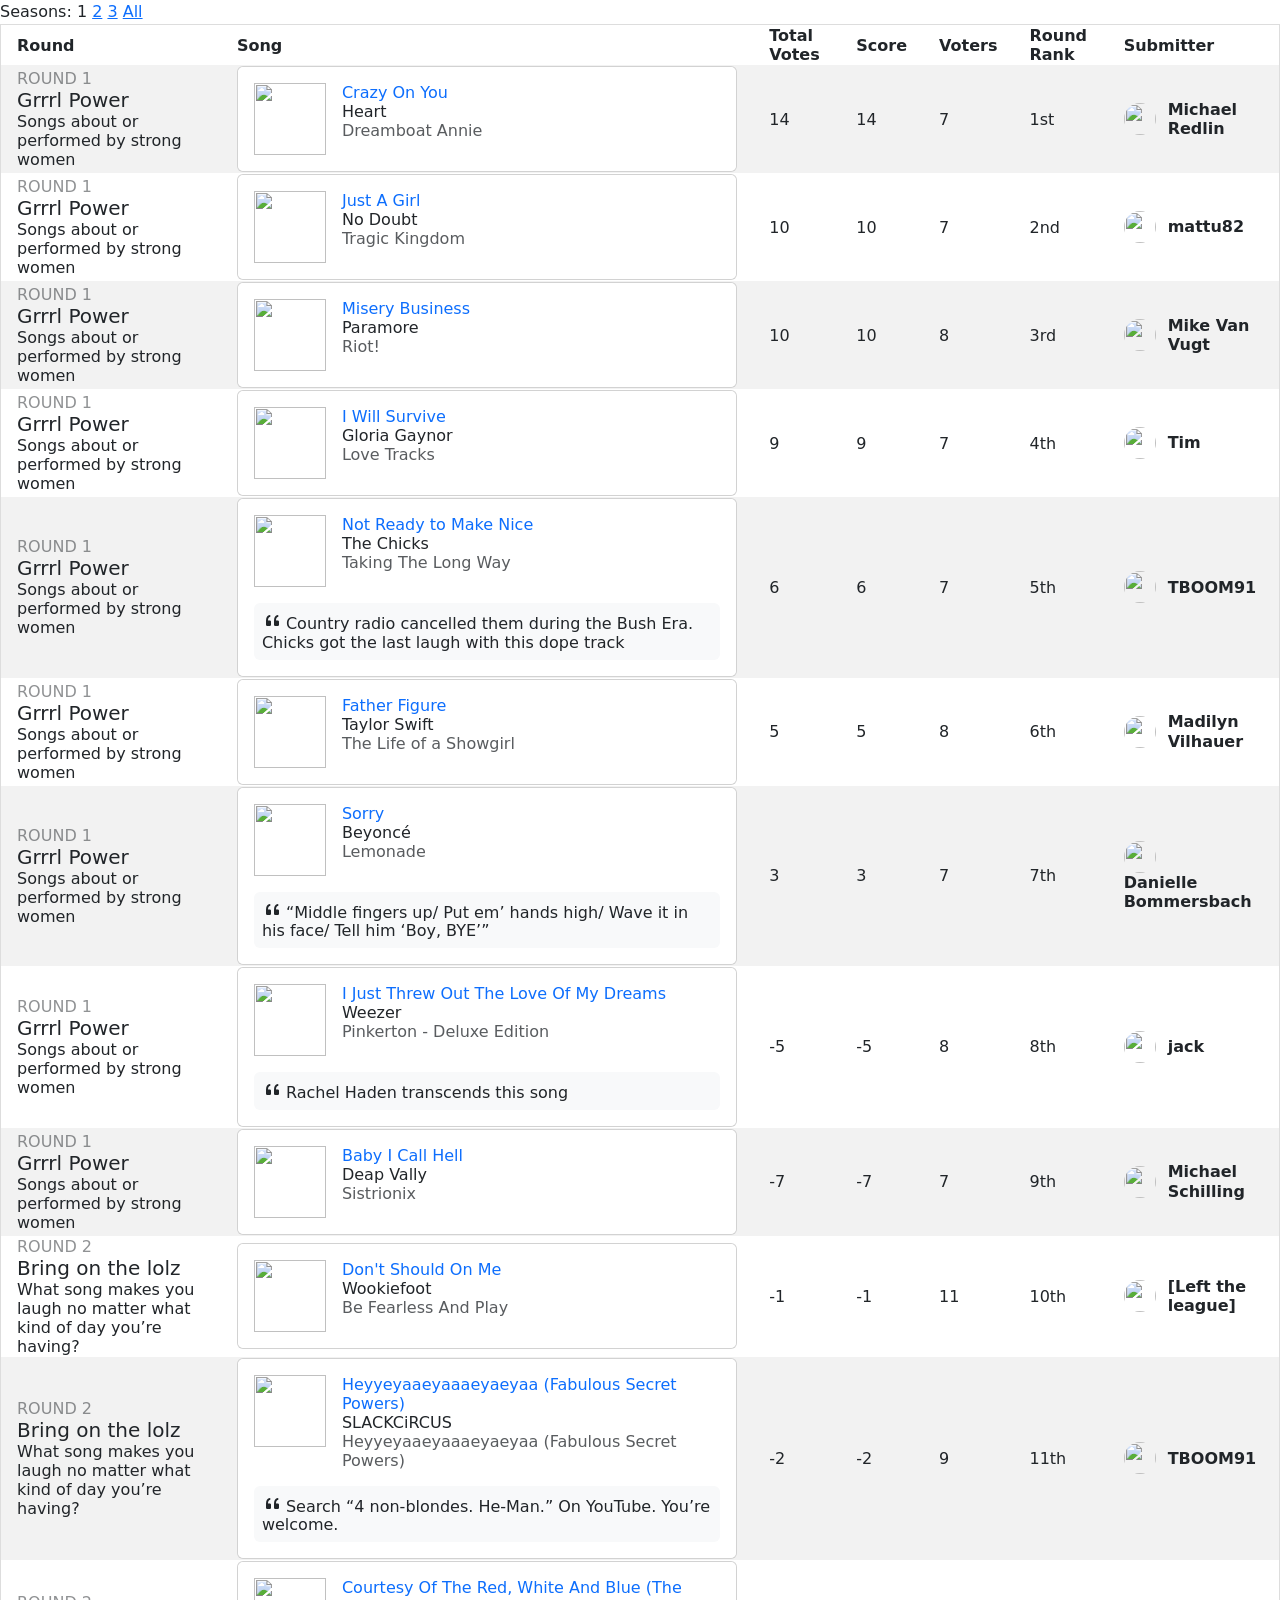
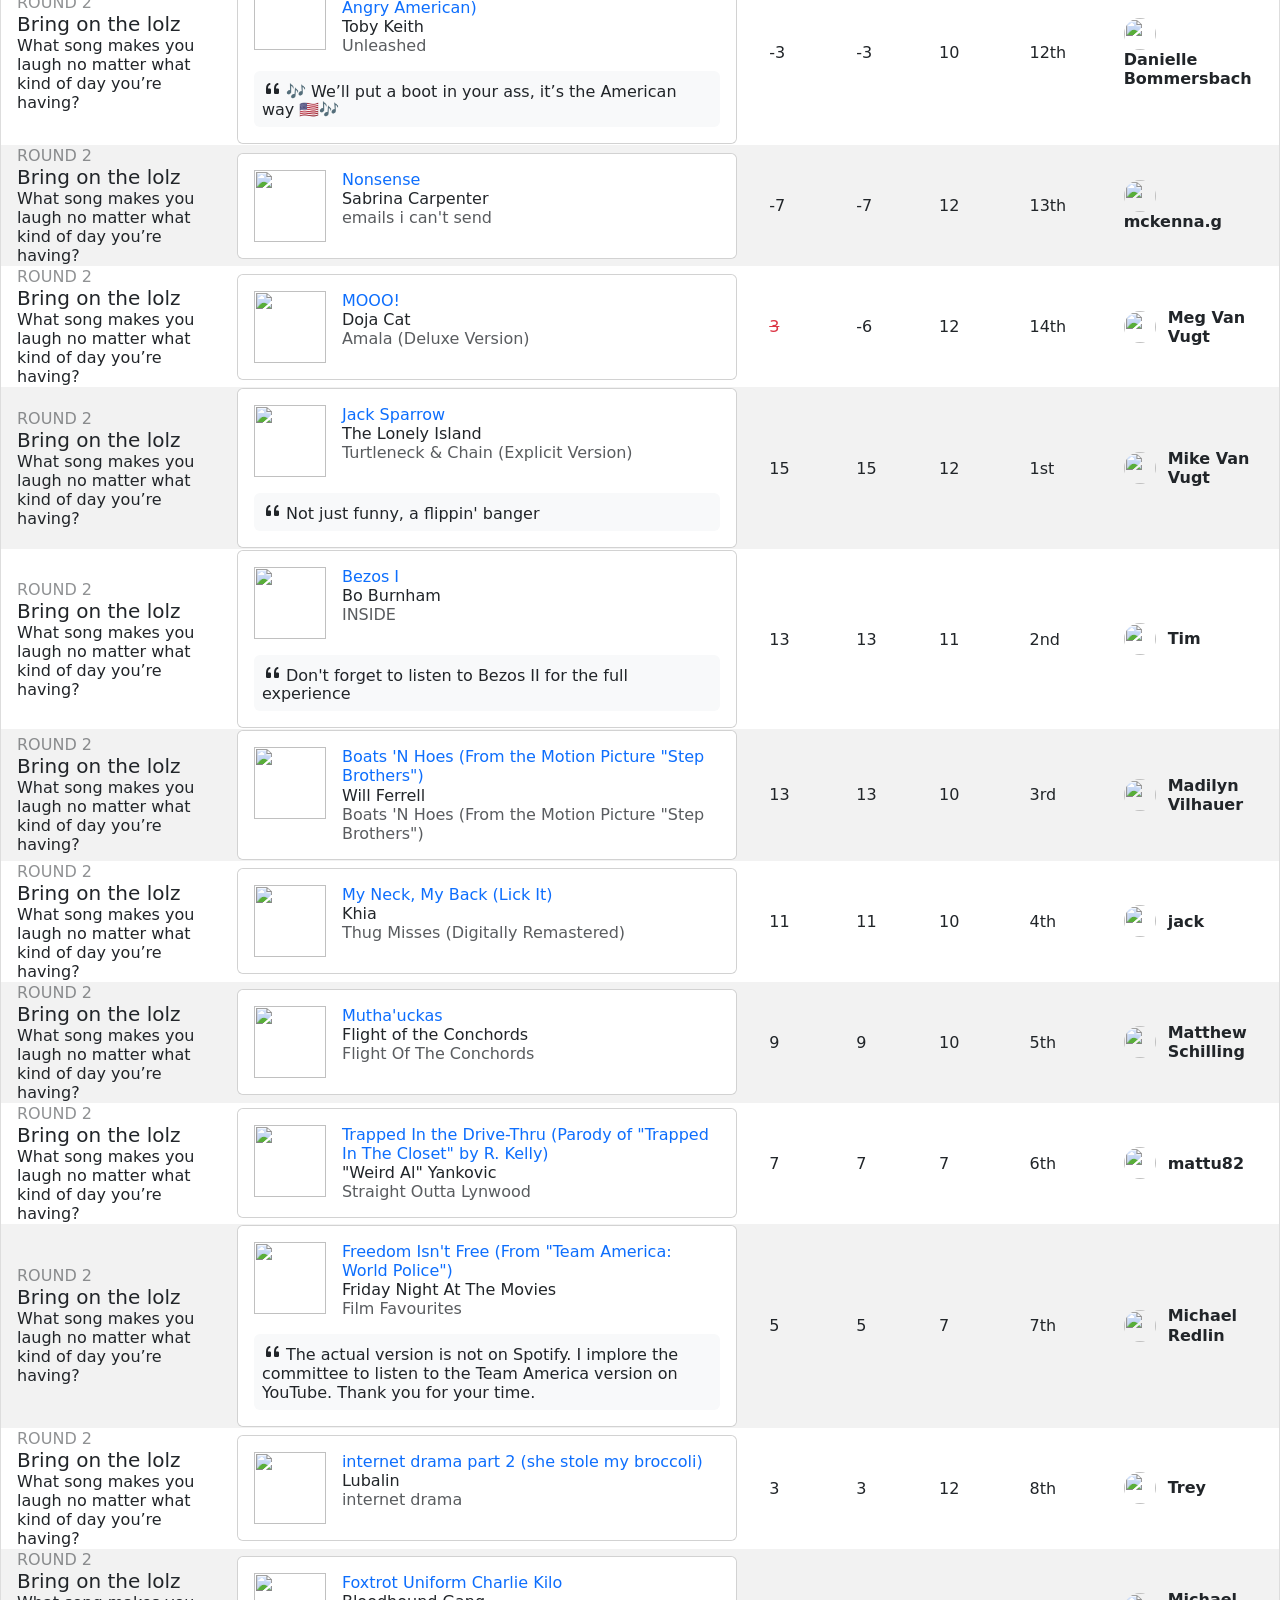
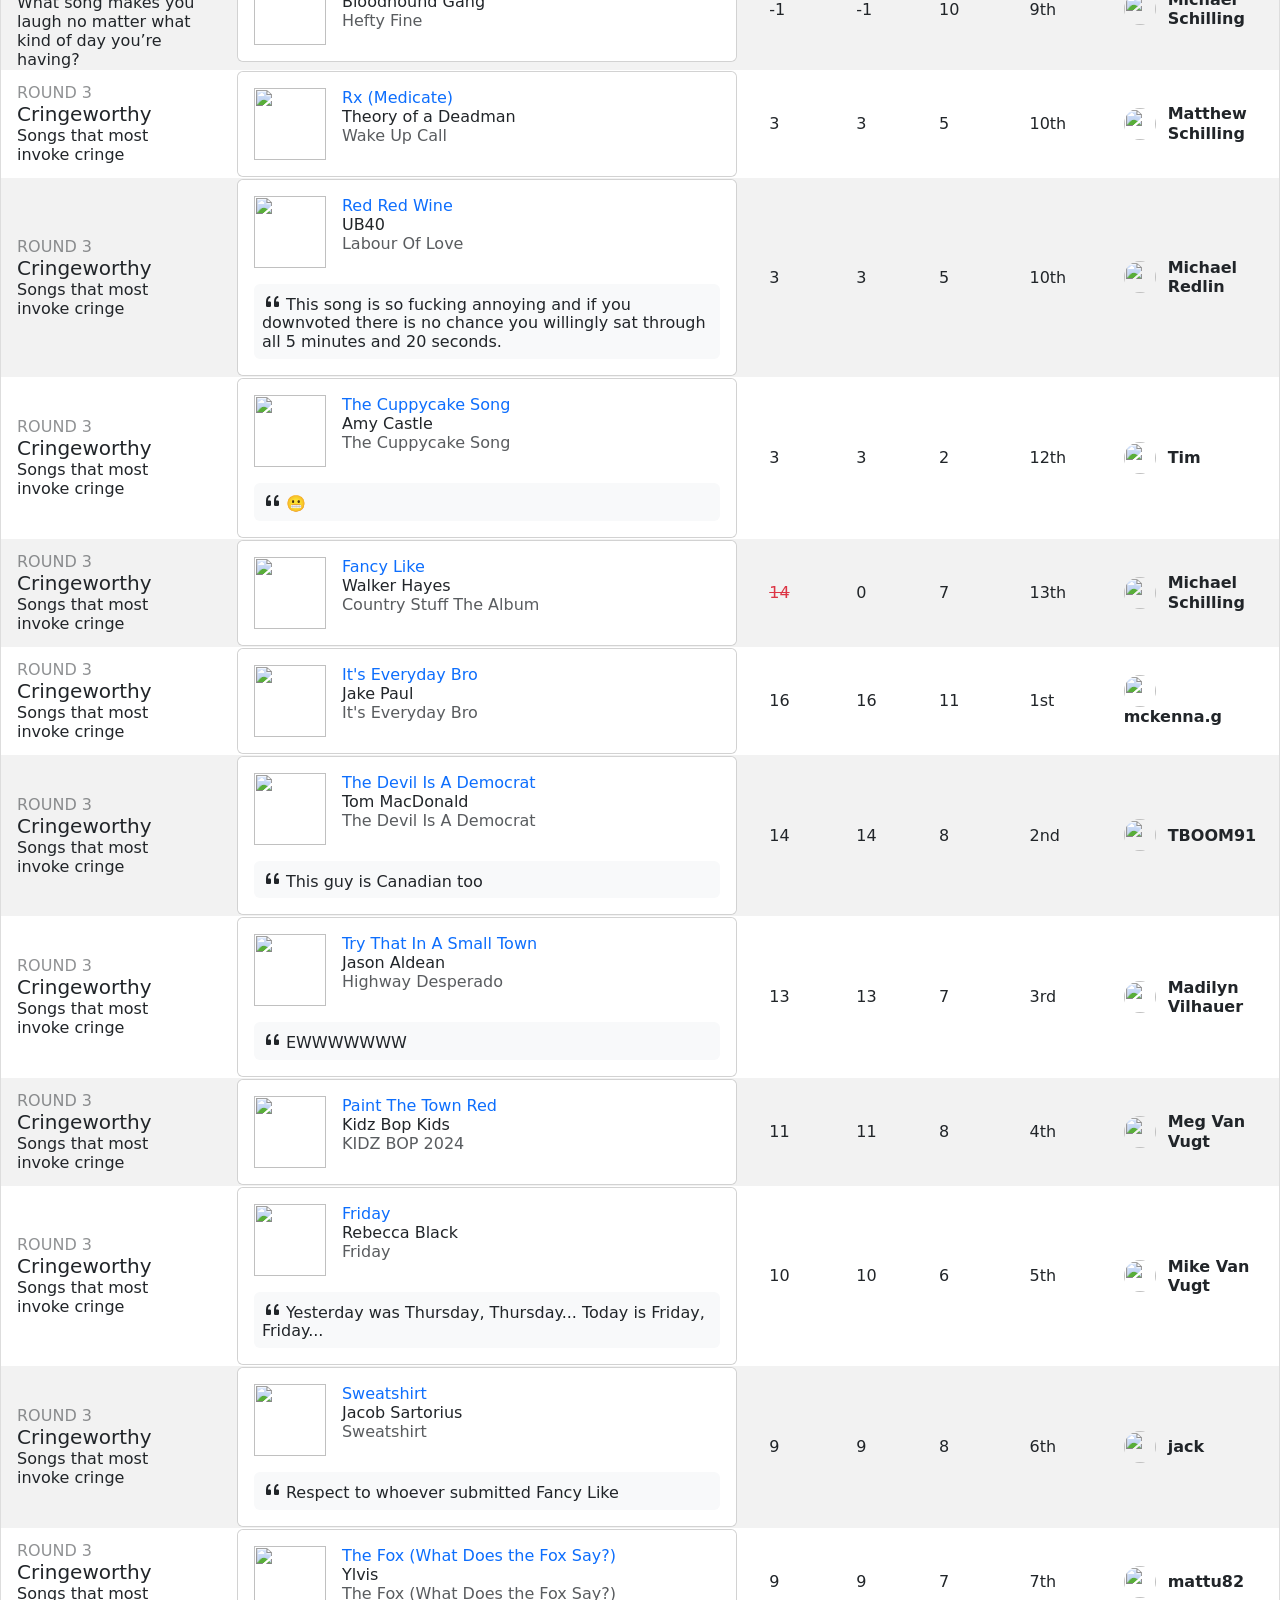
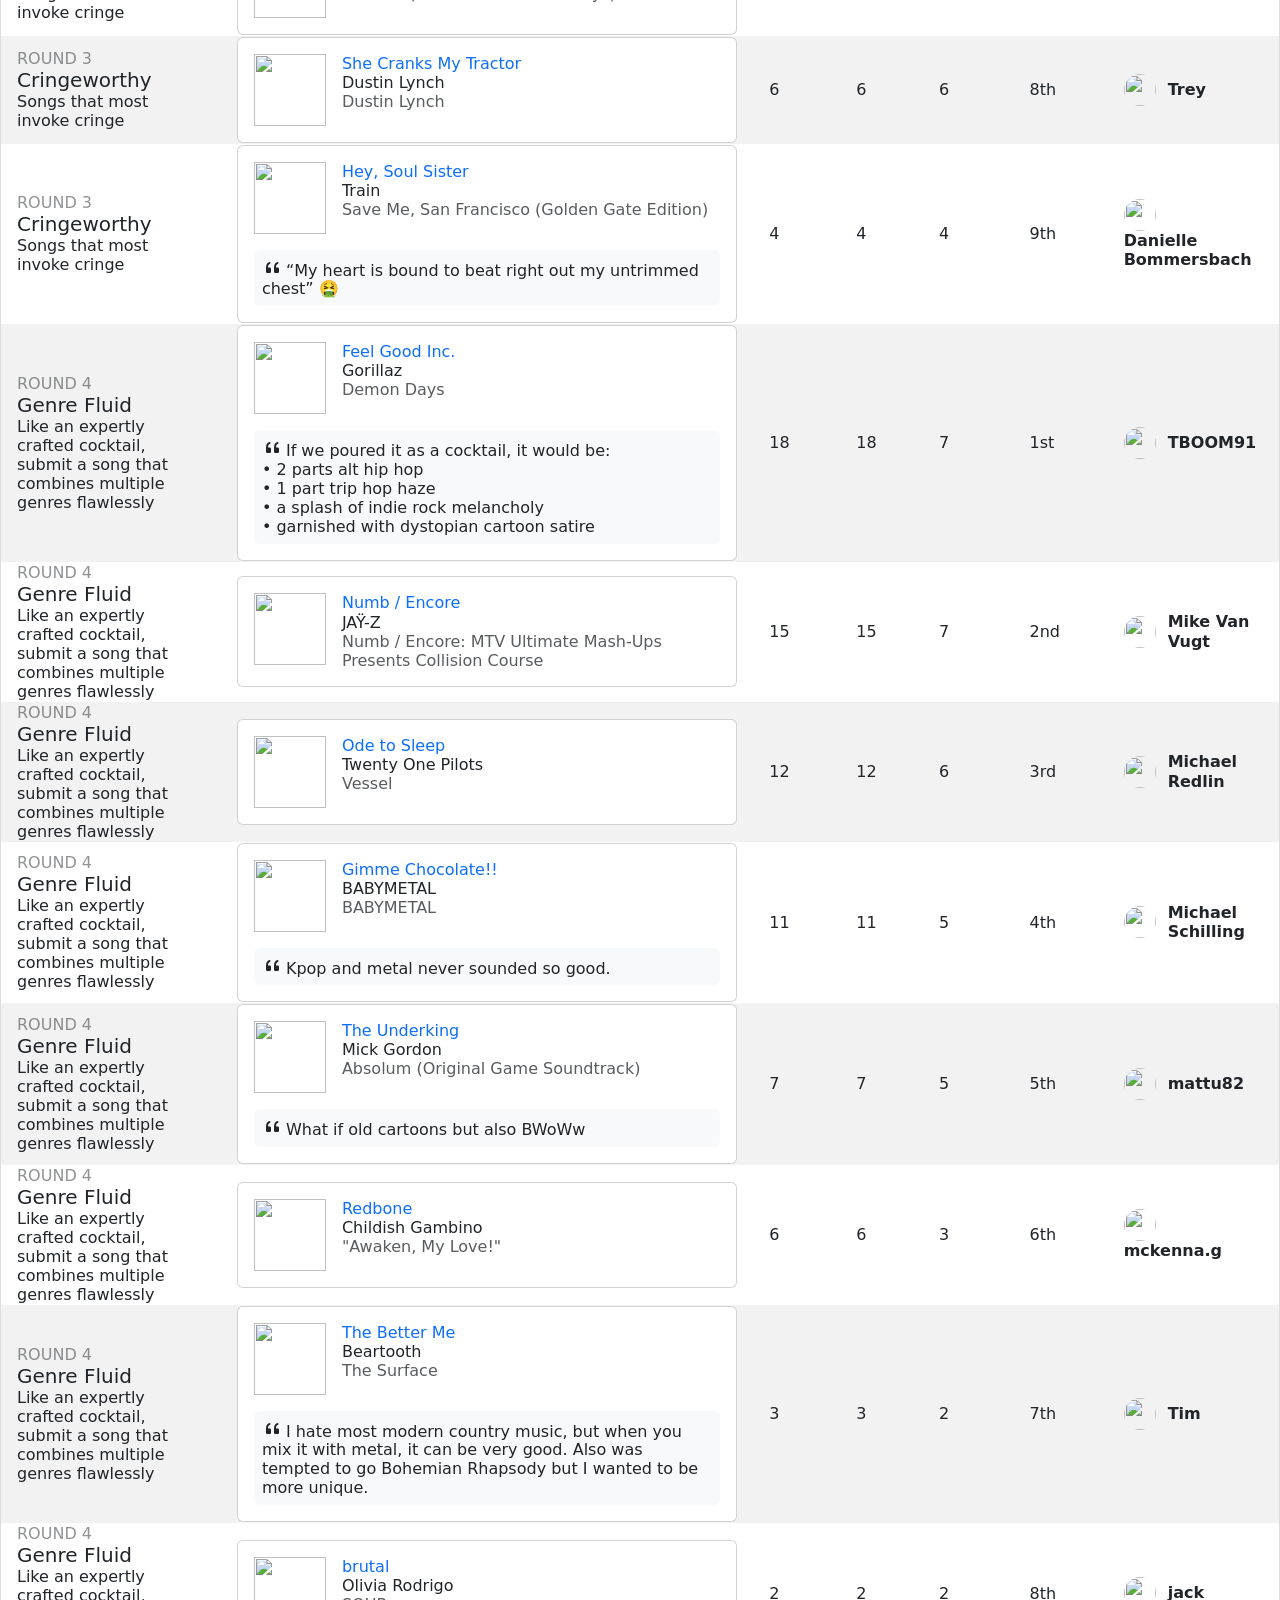
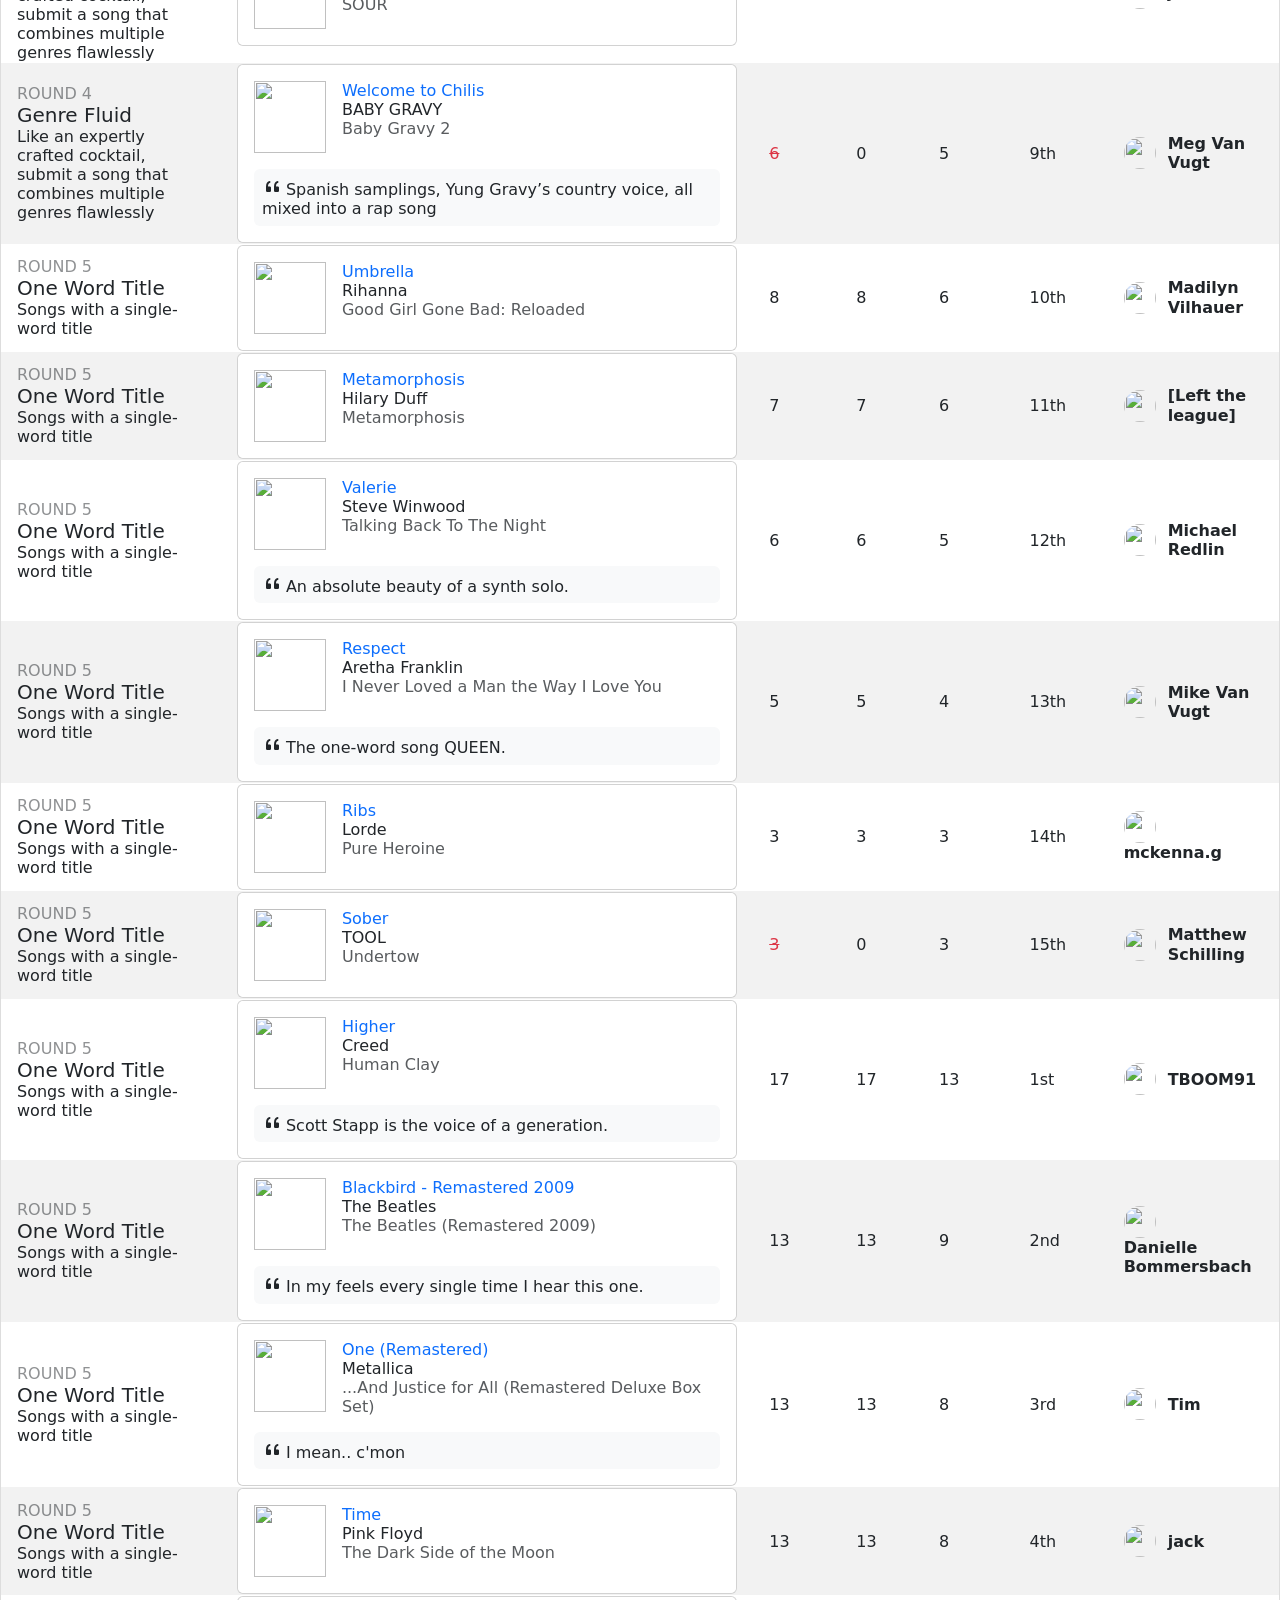
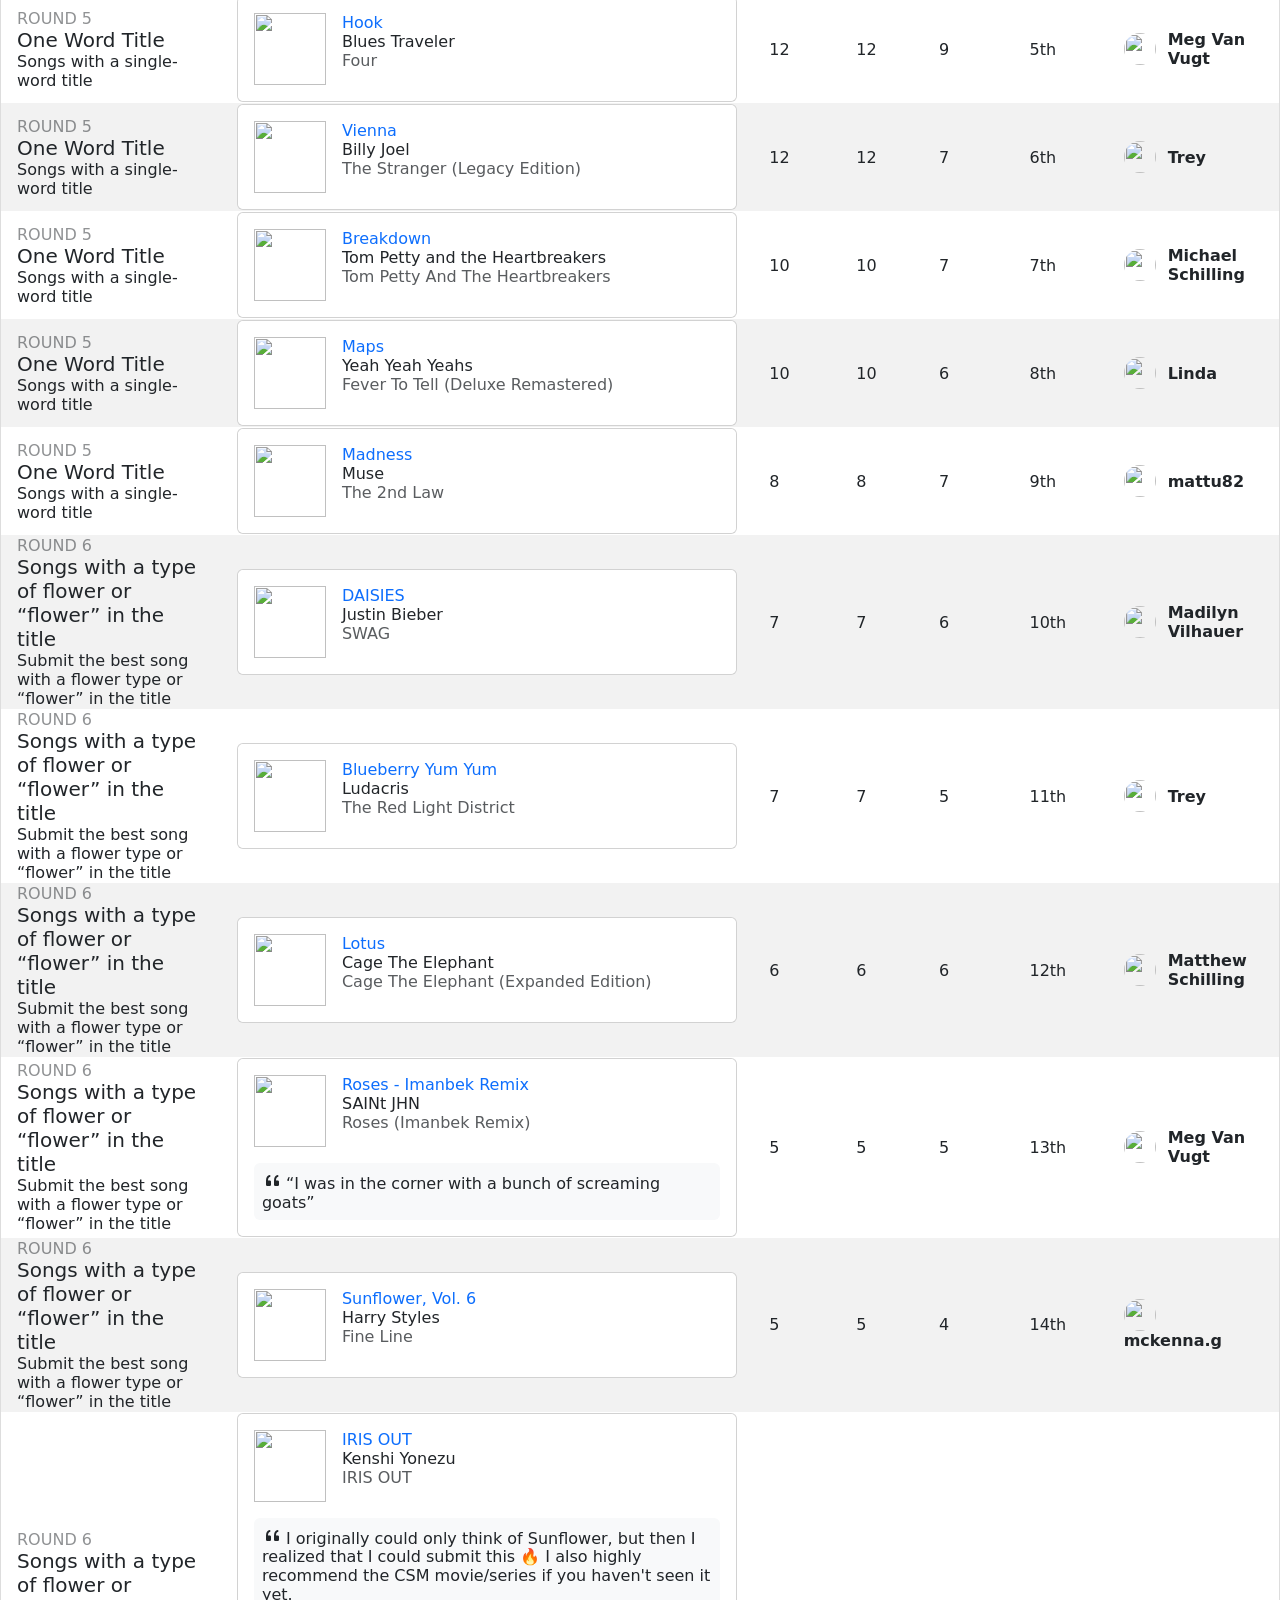
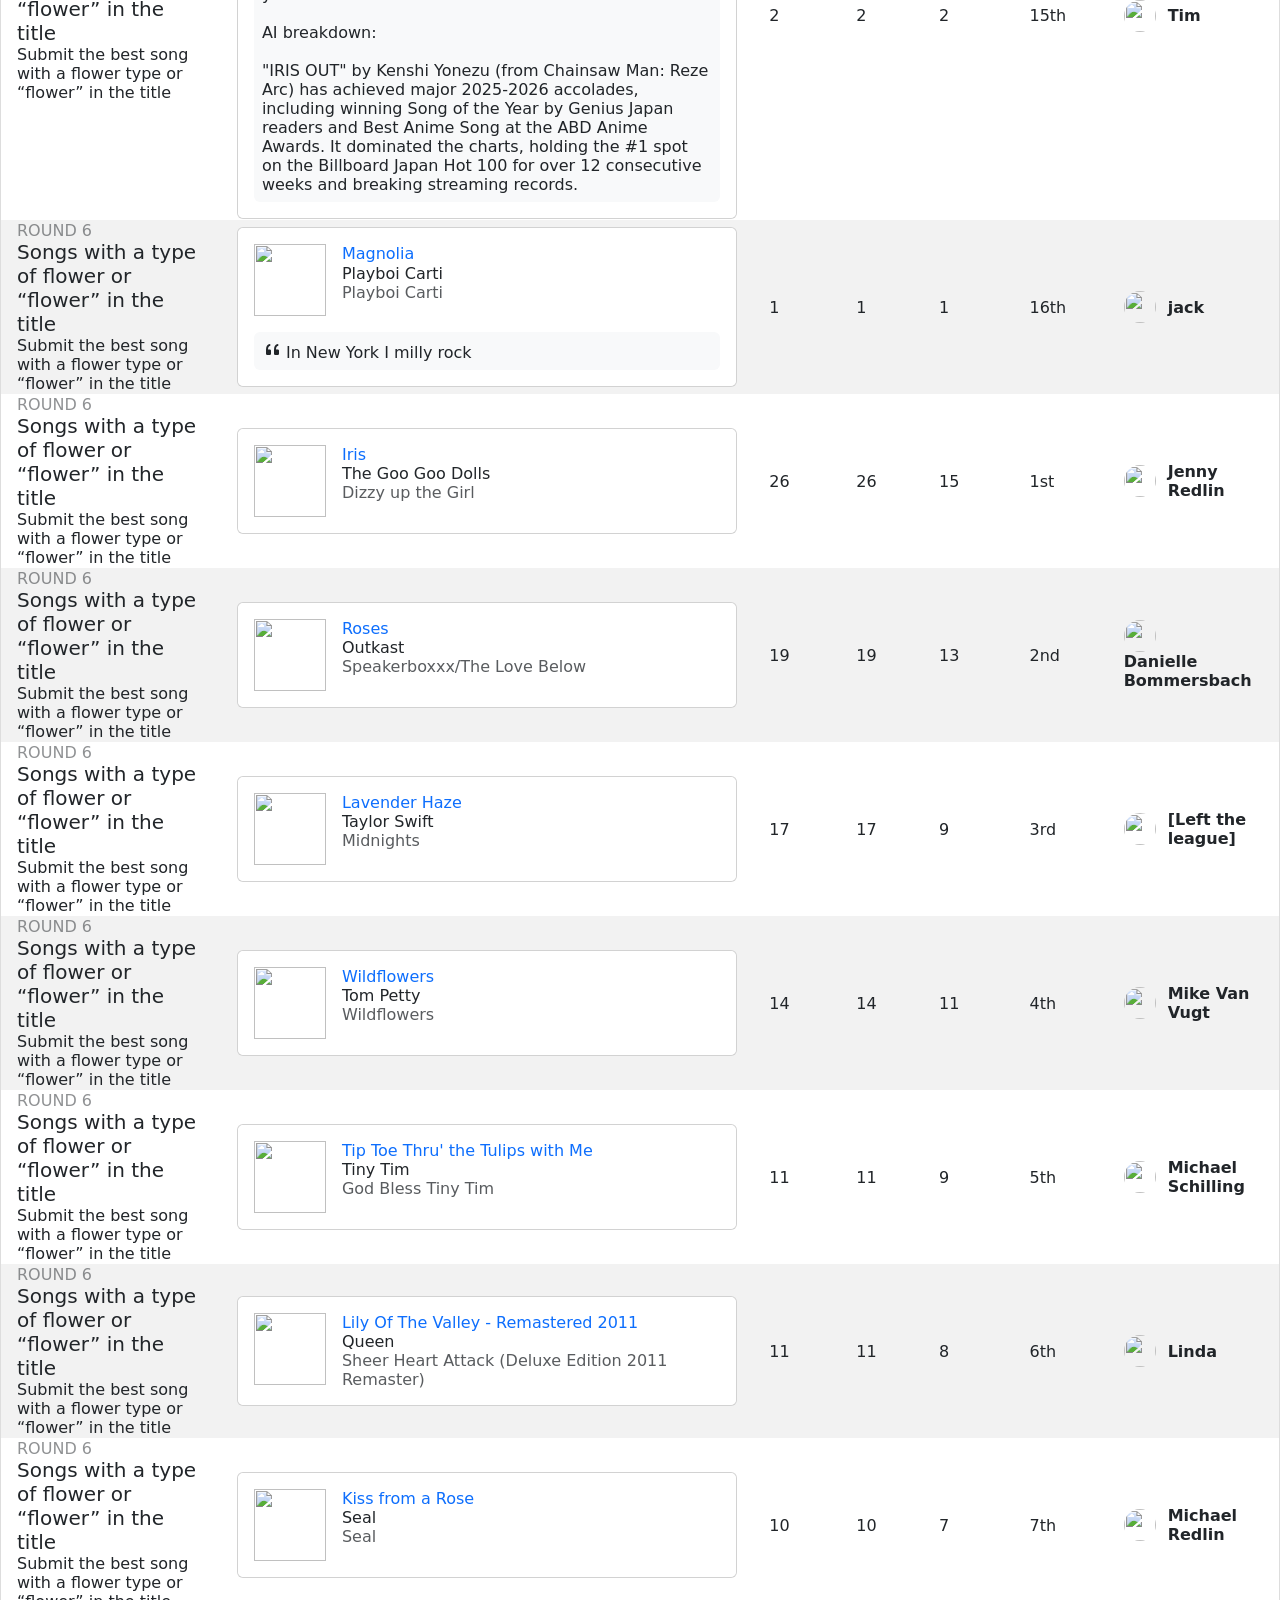
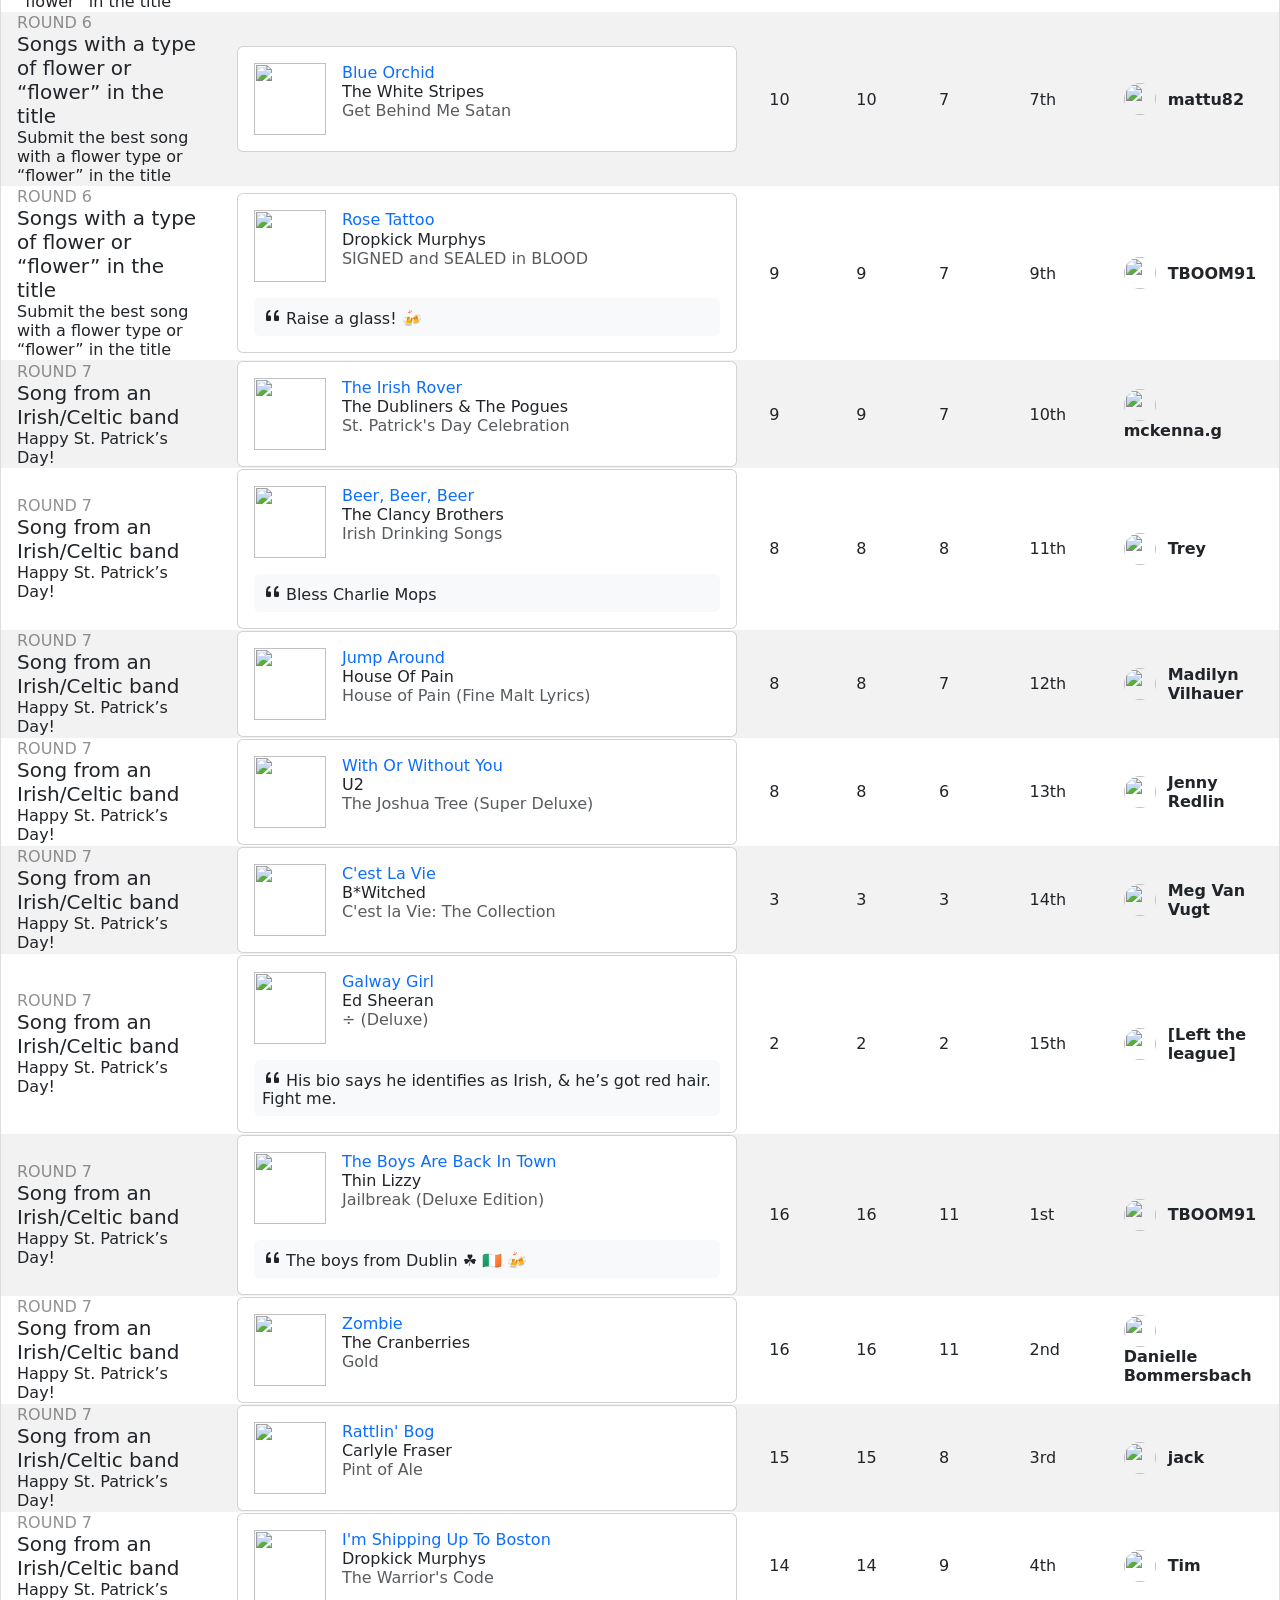
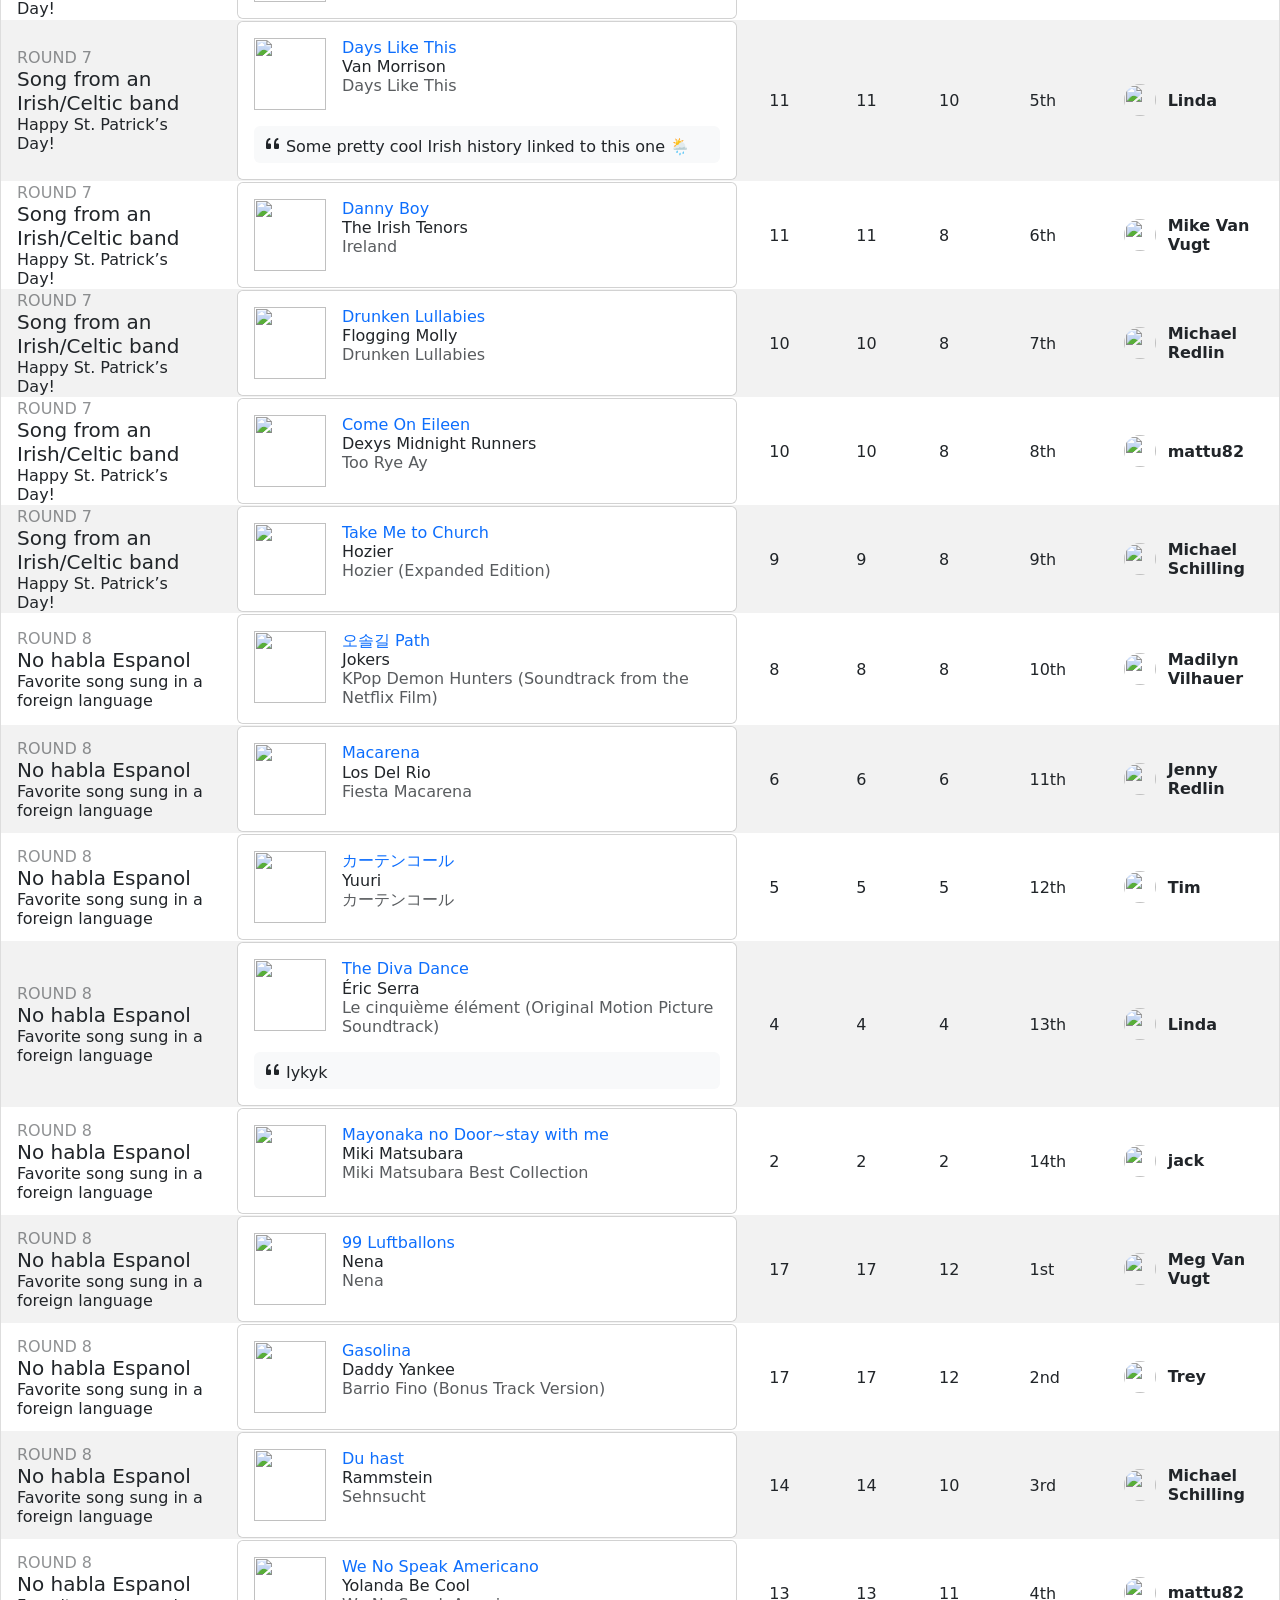
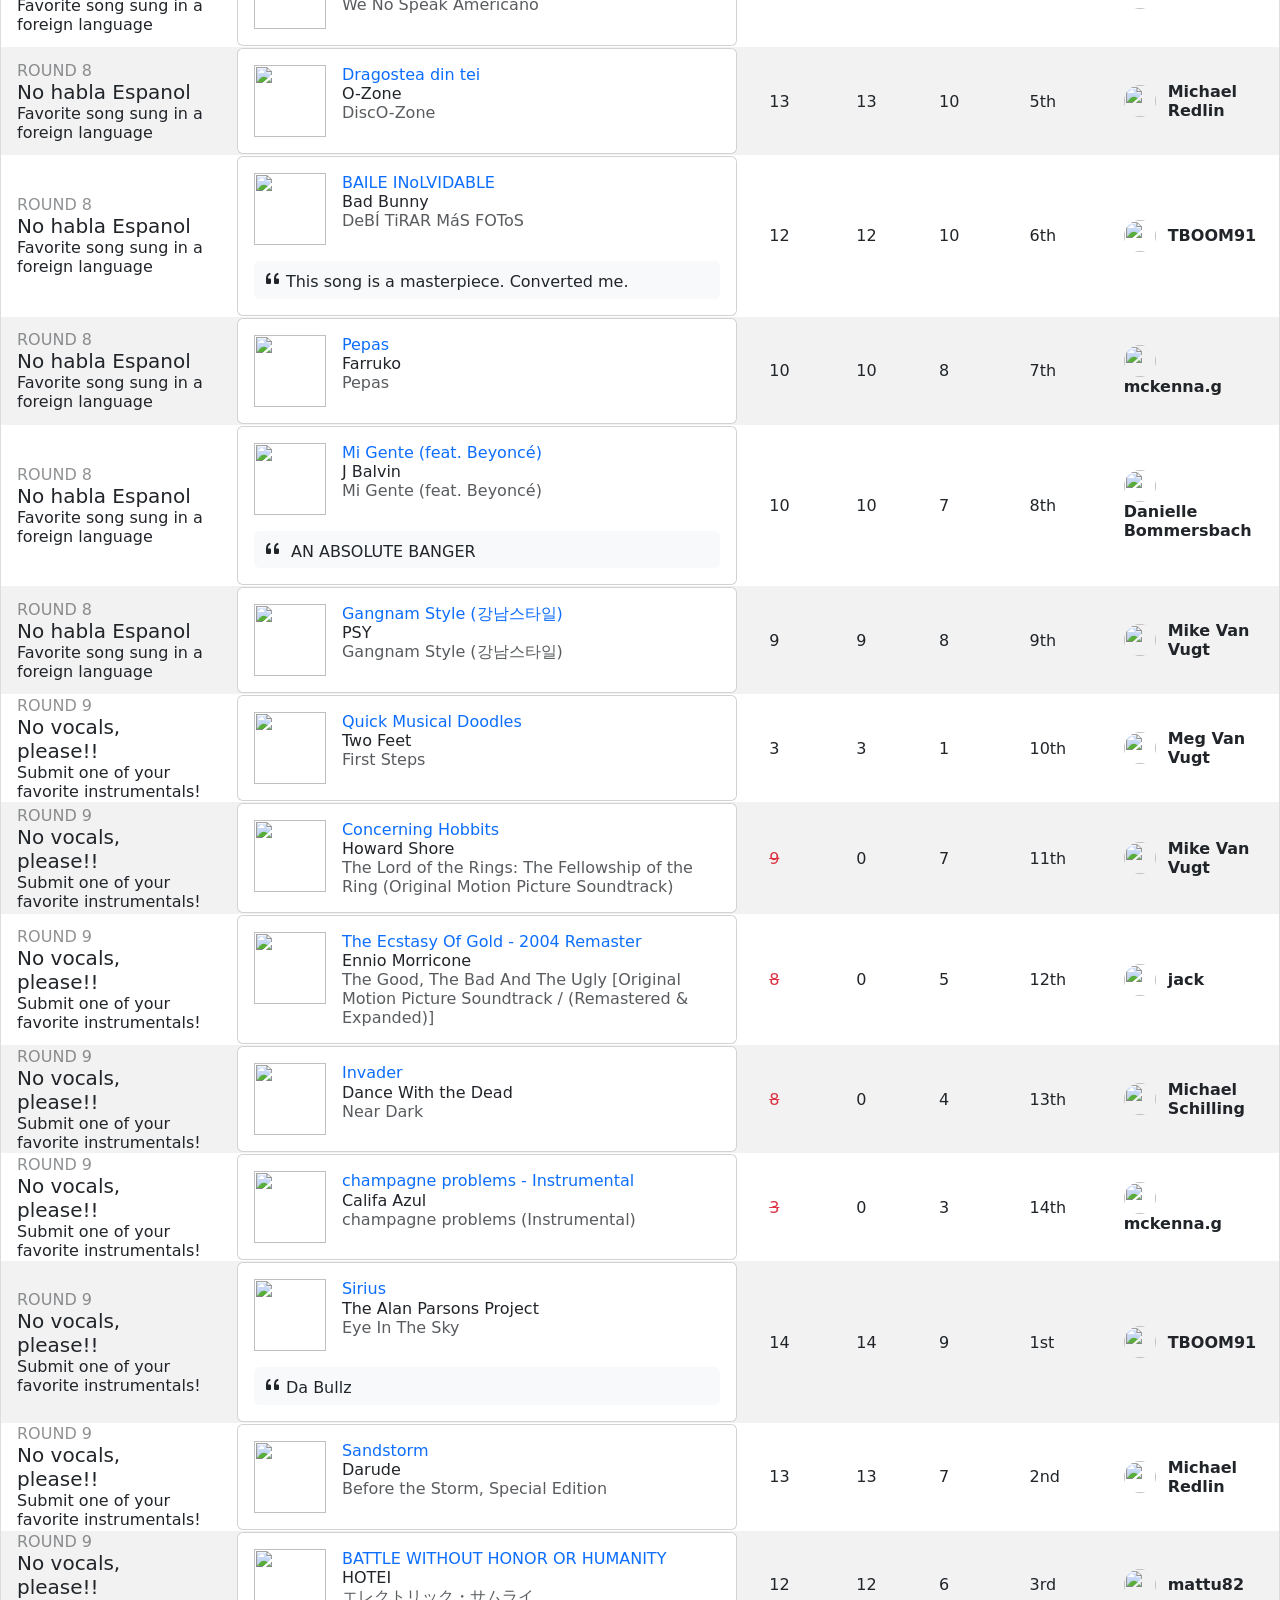
==== commit 63b7ce02: "Add files via upload" ====
--- a/MLS1.html
+++ b/MLS1.html
@@ -99,6 +99,1195 @@
 <td data-sortvalue="Michael Schilling"><div class="row align-items-center"><div class="col-auto pe-0"><img src="https://musicleague-user-assets.b-cdn.net/users/257ea641f7494d0db7614873b2372562/images/profile?aspect_ratio=1%3A1&amp;height=300&amp;optimizer=image&amp;quality=70&amp;v=11e84e59-8208-4f31-af5b-49e8d33cbc0c&amp;width=300" height="32" width="32" class="rounded-circle"></div><div class="col"><h6 class="m-0 text-body fw-semibold">Michael Schilling</h6></div></div></td>
 </tr>
 <tr>
+<td data-sortvalue="02"><div class="card-body fs-p8em"><span class="card-text text-body-tertiary">ROUND 2</span><h5 class="card-title">Bring on the lolz</h5><p class="card-text">What song makes you laugh no matter what kind of day you’re having? </p></div></td>
+<td data-sortvalue="Don't Should On Me"><div class="card fs-p8em"><div class="card-body sticky-top bg-body rounded"><div class="row gx-3 align-items-start"><div class="col-auto"><img src="https://i.scdn.co/image/ab67616d00001e02c8799824ee3cb768e81ecca9" height="72"></div><div class="col"><h6 class="card-title m-0"><a href="https://open.spotify.com/track/5xQn9P6rWnX3ZZ8Eg3j0Pt" class="text-purple text-decoration-none">Don't Should On Me</a></h6><p class="card-text m-0">Wookiefoot</p><p class="card-text m-0 text-body-secondary">Be Fearless And Play</p></div></div></div>
+</div></td>
+<td data-sortvalue="099">-1</td>
+<td data-sortvalue="099">-1</td>
+<td data-sortvalue="11">11</td>
+<td data-sortvalue="10">10th</td>
+<td data-sortvalue="[Left the league]"><div class="row align-items-center"><div class="col-auto pe-0"><img src="https://musicleague.b-cdn.net/images/wave.png" height="32" width="32" class="rounded-circle"></div><div class="col"><h6 class="m-0 text-body fw-semibold">[Left the league]</h6></div></div></td>
+</tr>
+<tr>
+<td data-sortvalue="02"><div class="card-body fs-p8em"><span class="card-text text-body-tertiary">ROUND 2</span><h5 class="card-title">Bring on the lolz</h5><p class="card-text">What song makes you laugh no matter what kind of day you’re having? </p></div></td>
+<td data-sortvalue="Heyyeyaaeyaaaeyaeyaa (Fabulous Secret Powers)"><div class="card fs-p8em"><div class="card-body sticky-top bg-body rounded"><div class="row gx-3 align-items-start"><div class="col-auto"><img src="https://i.scdn.co/image/ab67616d00001e02489a5a2363f67bba0e06865e" height="72"></div><div class="col"><h6 class="card-title m-0"><a href="https://open.spotify.com/track/0trTpNYmHAK3EihaZBd2h6" class="text-purple text-decoration-none">Heyyeyaaeyaaaeyaeyaa (Fabulous Secret Powers)</a></h6><p class="card-text m-0">SLACKCiRCUS</p><p class="card-text m-0 text-body-secondary">Heyyeyaaeyaaaeyaeyaa (Fabulous Secret Powers)</p></div></div></div>
+<div class="card-body py-0 bg-body rounded"><p class="bg-body-tertiary border-1 rounded p-2"><i class="bi bi-quote flex-shrink-0 me-1 fs-5"></i><span class="text-break ws-pre-wrap">Search “4 non-blondes. He-Man.” On YouTube. You’re welcome. </span></p></div>
+</div></td>
+<td data-sortvalue="098">-2</td>
+<td data-sortvalue="098">-2</td>
+<td data-sortvalue="09">9</td>
+<td data-sortvalue="11">11th</td>
+<td data-sortvalue="TBOOM91"><div class="row align-items-center"><div class="col-auto pe-0"><img src="https://musicleague-user-assets.b-cdn.net/users/4c62e8d99bf94591b04dc8e3e12bc494/images/profile?aspect_ratio=1%3A1&amp;height=300&amp;optimizer=image&amp;quality=70&amp;v=82016e13-6ce2-4e21-ac0b-61569d29b026&amp;width=300" height="32" width="32" class="rounded-circle"></div><div class="col"><h6 class="m-0 text-body fw-semibold">TBOOM91</h6></div></div></td>
+</tr>
+<tr>
+<td data-sortvalue="02"><div class="card-body fs-p8em"><span class="card-text text-body-tertiary">ROUND 2</span><h5 class="card-title">Bring on the lolz</h5><p class="card-text">What song makes you laugh no matter what kind of day you’re having? </p></div></td>
+<td data-sortvalue="Courtesy Of The Red, White And Blue (The Angry American)"><div class="card fs-p8em"><div class="card-body sticky-top bg-body rounded"><div class="row gx-3 align-items-start"><div class="col-auto"><img src="https://i.scdn.co/image/ab67616d00001e02bb5c54a68f9ce31f83b98de4" height="72"></div><div class="col"><h6 class="card-title m-0"><a href="https://open.spotify.com/track/0M7mWKqwTIaVjYyxfZmtTa" class="text-purple text-decoration-none">Courtesy Of The Red, White And Blue (The Angry American)</a></h6><p class="card-text m-0">Toby Keith</p><p class="card-text m-0 text-body-secondary">Unleashed</p></div></div></div>
+<div class="card-body py-0 bg-body rounded"><p class="bg-body-tertiary border-1 rounded p-2"><i class="bi bi-quote flex-shrink-0 me-1 fs-5"></i><span class="text-break ws-pre-wrap">🎶  We’ll put a boot in your ass, it’s the American way 🇺🇸🎶</span></p></div>
+</div></td>
+<td data-sortvalue="097">-3</td>
+<td data-sortvalue="097">-3</td>
+<td data-sortvalue="10">10</td>
+<td data-sortvalue="12">12th</td>
+<td data-sortvalue="Danielle Bommersbach"><div class="row align-items-center"><div class="col-auto pe-0"><img src="https://musicleague-user-assets.b-cdn.net/users/ec2a724da9a14cc3b24e5e1da0af7b99/images/profile?aspect_ratio=1%3A1&amp;height=300&amp;optimizer=image&amp;quality=70&amp;v=57d3c4ef-3561-45ed-b77e-f69e071bbfbd&amp;width=300" height="32" width="32" class="rounded-circle"></div><div class="col"><h6 class="m-0 text-body fw-semibold">Danielle Bommersbach</h6></div></div></td>
+</tr>
+<tr>
+<td data-sortvalue="02"><div class="card-body fs-p8em"><span class="card-text text-body-tertiary">ROUND 2</span><h5 class="card-title">Bring on the lolz</h5><p class="card-text">What song makes you laugh no matter what kind of day you’re having? </p></div></td>
+<td data-sortvalue="Nonsense"><div class="card fs-p8em"><div class="card-body sticky-top bg-body rounded"><div class="row gx-3 align-items-start"><div class="col-auto"><img src="https://i.scdn.co/image/ab67616d00001e02700f7bf79c9f063ad0362bdf" height="72"></div><div class="col"><h6 class="card-title m-0"><a href="https://open.spotify.com/track/6dgUya35uo964z7GZXM07g" class="text-purple text-decoration-none">Nonsense</a></h6><p class="card-text m-0">Sabrina Carpenter</p><p class="card-text m-0 text-body-secondary">emails i can't send</p></div></div></div>
+</div></td>
+<td data-sortvalue="093">-7</td>
+<td data-sortvalue="093">-7</td>
+<td data-sortvalue="12">12</td>
+<td data-sortvalue="13">13th</td>
+<td data-sortvalue="mckenna.g"><div class="row align-items-center"><div class="col-auto pe-0"><img src="https://musicleague-user-assets.b-cdn.net/users/5ecc36f596674790a4516c46097cbb4c/images/profile?aspect_ratio=1%3A1&amp;height=300&amp;optimizer=image&amp;quality=70&amp;v=35ee0938-e764-4e44-ac0e-bef200996263&amp;width=300" height="32" width="32" class="rounded-circle"></div><div class="col"><h6 class="m-0 text-body fw-semibold">mckenna.g</h6></div></div></td>
+</tr>
+<tr>
+<td data-sortvalue="02"><div class="card-body fs-p8em"><span class="card-text text-body-tertiary">ROUND 2</span><h5 class="card-title">Bring on the lolz</h5><p class="card-text">What song makes you laugh no matter what kind of day you’re having? </p></div></td>
+<td data-sortvalue="MOOO!"><div class="card fs-p8em"><div class="card-body sticky-top bg-body rounded"><div class="row gx-3 align-items-start"><div class="col-auto"><img src="https://i.scdn.co/image/ab67616d00001e021742758fca8805f9110f8248" height="72"></div><div class="col"><h6 class="card-title m-0"><a href="https://open.spotify.com/track/043dDJ9u0PQ3ooAXMgcwOe" class="text-purple text-decoration-none">MOOO!</a></h6><p class="card-text m-0">Doja Cat</p><p class="card-text m-0 text-body-secondary">Amala (Deluxe Version)</p></div></div></div>
+</div></td>
+<td data-sortvalue="103"><s class="text-danger">3</s></td>
+<td data-sortvalue="094">-6</td>
+<td data-sortvalue="12">12</td>
+<td data-sortvalue="14">14th</td>
+<td data-sortvalue="Meg Van Vugt"><div class="row align-items-center"><div class="col-auto pe-0"><img src="https://musicleague-user-assets.b-cdn.net/users/7b84edf3c194496b874a18c142e86e16/images/profile?aspect_ratio=1%3A1&amp;height=300&amp;optimizer=image&amp;quality=70&amp;v=ddf56261-b0a9-4327-ab08-c55473548775&amp;width=300" height="32" width="32" class="rounded-circle"></div><div class="col"><h6 class="m-0 text-body fw-semibold">Meg Van Vugt</h6></div></div></td>
+</tr>
+<tr>
+<td data-sortvalue="02"><div class="card-body fs-p8em"><span class="card-text text-body-tertiary">ROUND 2</span><h5 class="card-title">Bring on the lolz</h5><p class="card-text">What song makes you laugh no matter what kind of day you’re having? </p></div></td>
+<td data-sortvalue="Jack Sparrow"><div class="card fs-p8em"><div class="card-body sticky-top bg-body rounded"><div class="row gx-3 align-items-start"><div class="col-auto"><img src="https://i.scdn.co/image/ab67616d00001e0251adf6c40da8c3e2635893e9" height="72"></div><div class="col"><h6 class="card-title m-0"><a href="https://open.spotify.com/track/3O9nQmCkiA2VUAqQpkJZhD" class="text-purple text-decoration-none">Jack Sparrow</a></h6><p class="card-text m-0">The Lonely Island</p><p class="card-text m-0 text-body-secondary">Turtleneck &amp; Chain (Explicit Version)</p></div></div></div>
+<div class="card-body py-0 bg-body rounded"><p class="bg-body-tertiary border-1 rounded p-2"><i class="bi bi-quote flex-shrink-0 me-1 fs-5"></i><span class="text-break ws-pre-wrap">Not just funny, a flippin' banger</span></p></div>
+</div></td>
+<td data-sortvalue="115">15</td>
+<td data-sortvalue="115">15</td>
+<td data-sortvalue="12">12</td>
+<td data-sortvalue="01">1st</td>
+<td data-sortvalue="Mike Van Vugt"><div class="row align-items-center"><div class="col-auto pe-0"><img src="https://musicleague-user-assets.b-cdn.net/users/d3ebf3473f8941a197653610bedb28c4/images/profile?aspect_ratio=1%3A1&amp;height=300&amp;optimizer=image&amp;quality=70&amp;v=52414151-e879-4ecd-ba2e-aa4a962e246f&amp;width=300" height="32" width="32" class="rounded-circle"></div><div class="col"><h6 class="m-0 text-body fw-semibold">Mike Van Vugt</h6></div></div></td>
+</tr>
+<tr>
+<td data-sortvalue="02"><div class="card-body fs-p8em"><span class="card-text text-body-tertiary">ROUND 2</span><h5 class="card-title">Bring on the lolz</h5><p class="card-text">What song makes you laugh no matter what kind of day you’re having? </p></div></td>
+<td data-sortvalue="Bezos I"><div class="card fs-p8em"><div class="card-body sticky-top bg-body rounded"><div class="row gx-3 align-items-start"><div class="col-auto"><img src="https://i.scdn.co/image/ab67616d00001e0288fed14b936c38007a302413" height="72"></div><div class="col"><h6 class="card-title m-0"><a href="https://open.spotify.com/track/5aszL9hl6SBzFNsOvw8u8w" class="text-purple text-decoration-none">Bezos I</a></h6><p class="card-text m-0">Bo Burnham</p><p class="card-text m-0 text-body-secondary">INSIDE</p></div></div></div>
+<div class="card-body py-0 bg-body rounded"><p class="bg-body-tertiary border-1 rounded p-2"><i class="bi bi-quote flex-shrink-0 me-1 fs-5"></i><span class="text-break ws-pre-wrap">Don't forget to listen to Bezos II for the full experience </span></p></div>
+</div></td>
+<td data-sortvalue="113">13</td>
+<td data-sortvalue="113">13</td>
+<td data-sortvalue="11">11</td>
+<td data-sortvalue="02">2nd</td>
+<td data-sortvalue="Tim"><div class="row align-items-center"><div class="col-auto pe-0"><img src="https://musicleague-user-assets.b-cdn.net/users/38fe97dfe3fa474aa0c6d4f5ceb95aca/images/profile?aspect_ratio=1%3A1&amp;height=300&amp;optimizer=image&amp;quality=70&amp;v=314c0da9-481b-4aad-bcd9-eaffa3996d1b&amp;width=300" height="32" width="32" class="rounded-circle"></div><div class="col"><h6 class="m-0 text-body fw-semibold">Tim</h6></div></div></td>
+</tr>
+<tr>
+<td data-sortvalue="02"><div class="card-body fs-p8em"><span class="card-text text-body-tertiary">ROUND 2</span><h5 class="card-title">Bring on the lolz</h5><p class="card-text">What song makes you laugh no matter what kind of day you’re having? </p></div></td>
+<td data-sortvalue="Boats 'N Hoes (From the Motion Picture "Step Brothers")"><div class="card fs-p8em"><div class="card-body sticky-top bg-body rounded"><div class="row gx-3 align-items-start"><div class="col-auto"><img src="https://i.scdn.co/image/ab67616d00001e028dbf730f3c65efd612756d6c" height="72"></div><div class="col"><h6 class="card-title m-0"><a href="https://open.spotify.com/track/6C7r6DtAmDKdNwRVOJgvGk" class="text-purple text-decoration-none">Boats 'N Hoes (From the Motion Picture "Step Brothers")</a></h6><p class="card-text m-0">Will Ferrell</p><p class="card-text m-0 text-body-secondary">Boats 'N Hoes (From the Motion Picture "Step Brothers")</p></div></div></div>
+</div></td>
+<td data-sortvalue="113">13</td>
+<td data-sortvalue="113">13</td>
+<td data-sortvalue="10">10</td>
+<td data-sortvalue="03">3rd</td>
+<td data-sortvalue="Madilyn Vilhauer"><div class="row align-items-center"><div class="col-auto pe-0"><img src="https://musicleague-user-assets.b-cdn.net/users/2b4d41e0601341be8da56d8b1fb3700b/images/profile?aspect_ratio=1%3A1&amp;height=300&amp;optimizer=image&amp;quality=70&amp;v=190f11f7-eacf-487e-9269-2969a7e918b6&amp;width=300" height="32" width="32" class="rounded-circle"></div><div class="col"><h6 class="m-0 text-body fw-semibold">Madilyn Vilhauer</h6></div></div></td>
+</tr>
+<tr>
+<td data-sortvalue="02"><div class="card-body fs-p8em"><span class="card-text text-body-tertiary">ROUND 2</span><h5 class="card-title">Bring on the lolz</h5><p class="card-text">What song makes you laugh no matter what kind of day you’re having? </p></div></td>
+<td data-sortvalue="My Neck, My Back (Lick It)"><div class="card fs-p8em"><div class="card-body sticky-top bg-body rounded"><div class="row gx-3 align-items-start"><div class="col-auto"><img src="https://i.scdn.co/image/ab67616d00001e02c1bcb570a5fcbdcce74c2b07" height="72"></div><div class="col"><h6 class="card-title m-0"><a href="https://open.spotify.com/track/5r29mFrurlVBbqJzjr2XW6" class="text-purple text-decoration-none">My Neck, My Back (Lick It)</a></h6><p class="card-text m-0">Khia</p><p class="card-text m-0 text-body-secondary">Thug Misses (Digitally Remastered)</p></div></div></div>
+</div></td>
+<td data-sortvalue="111">11</td>
+<td data-sortvalue="111">11</td>
+<td data-sortvalue="10">10</td>
+<td data-sortvalue="04">4th</td>
+<td data-sortvalue="jack"><div class="row align-items-center"><div class="col-auto pe-0"><img src="https://musicleague-user-assets.b-cdn.net/users/93ac28f1b14047db9fc3afa116eb37c7/images/profile?aspect_ratio=1%3A1&amp;height=300&amp;optimizer=image&amp;quality=70&amp;v=28dec5f9-87c0-4582-b670-70db0ee06a8b&amp;width=300" height="32" width="32" class="rounded-circle"></div><div class="col"><h6 class="m-0 text-body fw-semibold">jack</h6></div></div></td>
+</tr>
+<tr>
+<td data-sortvalue="02"><div class="card-body fs-p8em"><span class="card-text text-body-tertiary">ROUND 2</span><h5 class="card-title">Bring on the lolz</h5><p class="card-text">What song makes you laugh no matter what kind of day you’re having? </p></div></td>
+<td data-sortvalue="Mutha'uckas"><div class="card fs-p8em"><div class="card-body sticky-top bg-body rounded"><div class="row gx-3 align-items-start"><div class="col-auto"><img src="https://i.scdn.co/image/ab67616d00001e02a2f2555b9b8b1da1ff173060" height="72"></div><div class="col"><h6 class="card-title m-0"><a href="https://open.spotify.com/track/6nBh8A8eL6dpul4FgNEKoL" class="text-purple text-decoration-none">Mutha'uckas</a></h6><p class="card-text m-0">Flight of the Conchords</p><p class="card-text m-0 text-body-secondary">Flight Of The Conchords</p></div></div></div>
+</div></td>
+<td data-sortvalue="109">9</td>
+<td data-sortvalue="109">9</td>
+<td data-sortvalue="10">10</td>
+<td data-sortvalue="05">5th</td>
+<td data-sortvalue="Matthew Schilling"><div class="row align-items-center"><div class="col-auto pe-0"><img src="https://musicleague-user-assets.b-cdn.net/users/47db839ead6d473795cbe7b87231bcd0/images/profile?aspect_ratio=1%3A1&amp;height=300&amp;optimizer=image&amp;quality=70&amp;v=8b520b7a-ca30-4dd2-a06a-903dd2eb54ae&amp;width=300" height="32" width="32" class="rounded-circle"></div><div class="col"><h6 class="m-0 text-body fw-semibold">Matthew Schilling</h6></div></div></td>
+</tr>
+<tr>
+<td data-sortvalue="02"><div class="card-body fs-p8em"><span class="card-text text-body-tertiary">ROUND 2</span><h5 class="card-title">Bring on the lolz</h5><p class="card-text">What song makes you laugh no matter what kind of day you’re having? </p></div></td>
+<td data-sortvalue="Trapped In the Drive-Thru (Parody of "Trapped In The Closet" by R. Kelly)"><div class="card fs-p8em"><div class="card-body sticky-top bg-body rounded"><div class="row gx-3 align-items-start"><div class="col-auto"><img src="https://i.scdn.co/image/ab67616d00001e02d5822fd73ba38b889b74aa84" height="72"></div><div class="col"><h6 class="card-title m-0"><a href="https://open.spotify.com/track/3hy3Q6eaItpp1ZPRp7Np4e" class="text-purple text-decoration-none">Trapped In the Drive-Thru (Parody of "Trapped In The Closet" by R. Kelly)</a></h6><p class="card-text m-0">"Weird Al" Yankovic</p><p class="card-text m-0 text-body-secondary">Straight Outta Lynwood</p></div></div></div>
+</div></td>
+<td data-sortvalue="107">7</td>
+<td data-sortvalue="107">7</td>
+<td data-sortvalue="07">7</td>
+<td data-sortvalue="06">6th</td>
+<td data-sortvalue="mattu82"><div class="row align-items-center"><div class="col-auto pe-0"><img src="https://musicleague-user-assets.b-cdn.net/users/c9493231cb6548e9b98d6e9a73c7275b/images/profile?aspect_ratio=1%3A1&amp;height=300&amp;optimizer=image&amp;quality=70&amp;v=145ee7ab-5ac6-4c01-b4ab-b6bcf1e2580a&amp;width=300" height="32" width="32" class="rounded-circle"></div><div class="col"><h6 class="m-0 text-body fw-semibold">mattu82</h6></div></div></td>
+</tr>
+<tr>
+<td data-sortvalue="02"><div class="card-body fs-p8em"><span class="card-text text-body-tertiary">ROUND 2</span><h5 class="card-title">Bring on the lolz</h5><p class="card-text">What song makes you laugh no matter what kind of day you’re having? </p></div></td>
+<td data-sortvalue="Freedom Isn't Free (From "Team America: World Police")"><div class="card fs-p8em"><div class="card-body sticky-top bg-body rounded"><div class="row gx-3 align-items-start"><div class="col-auto"><img src="https://i.scdn.co/image/ab67616d00001e02d0f6b0f5ce164abbcd1e175b" height="72"></div><div class="col"><h6 class="card-title m-0"><a href="https://open.spotify.com/track/3fovuWR26Us9OXW8o2FSyF" class="text-purple text-decoration-none">Freedom Isn't Free (From "Team America: World Police")</a></h6><p class="card-text m-0">Friday Night At The Movies</p><p class="card-text m-0 text-body-secondary">Film Favourites</p></div></div></div>
+<div class="card-body py-0 bg-body rounded"><p class="bg-body-tertiary border-1 rounded p-2"><i class="bi bi-quote flex-shrink-0 me-1 fs-5"></i><span class="text-break ws-pre-wrap">The actual version is not on Spotify. I implore the committee to listen to the Team America version on YouTube. Thank you for your time. </span></p></div>
+</div></td>
+<td data-sortvalue="105">5</td>
+<td data-sortvalue="105">5</td>
+<td data-sortvalue="07">7</td>
+<td data-sortvalue="07">7th</td>
+<td data-sortvalue="Michael Redlin"><div class="row align-items-center"><div class="col-auto pe-0"><img src="https://musicleague-user-assets.b-cdn.net/users/a8313d8e00aa44ca994b75fa96cd65a8/images/profile?aspect_ratio=1%3A1&amp;height=300&amp;optimizer=image&amp;quality=70&amp;v=81c487a2-ed1b-4ce7-9c2f-e6a7ea9a9f08&amp;width=300" height="32" width="32" class="rounded-circle"></div><div class="col"><h6 class="m-0 text-body fw-semibold">Michael Redlin</h6></div></div></td>
+</tr>
+<tr>
+<td data-sortvalue="02"><div class="card-body fs-p8em"><span class="card-text text-body-tertiary">ROUND 2</span><h5 class="card-title">Bring on the lolz</h5><p class="card-text">What song makes you laugh no matter what kind of day you’re having? </p></div></td>
+<td data-sortvalue="internet drama part 2 (she stole my broccoli)"><div class="card fs-p8em"><div class="card-body sticky-top bg-body rounded"><div class="row gx-3 align-items-start"><div class="col-auto"><img src="https://i.scdn.co/image/ab67616d00001e0283e845b3e3bbbe80c962e353" height="72"></div><div class="col"><h6 class="card-title m-0"><a href="https://open.spotify.com/track/2QSMReK2qO0wce71Xcdtk1" class="text-purple text-decoration-none">internet drama part 2 (she stole my broccoli)</a></h6><p class="card-text m-0">Lubalin</p><p class="card-text m-0 text-body-secondary">internet drama</p></div></div></div>
+</div></td>
+<td data-sortvalue="103">3</td>
+<td data-sortvalue="103">3</td>
+<td data-sortvalue="12">12</td>
+<td data-sortvalue="08">8th</td>
+<td data-sortvalue="Trey"><div class="row align-items-center"><div class="col-auto pe-0"><img src="https://musicleague-user-assets.b-cdn.net/users/1c3aed79812049f8901b485edc159153/images/profile?aspect_ratio=1%3A1&amp;height=300&amp;optimizer=image&amp;quality=70&amp;v=d322c82d-a6b2-4f9a-9bb6-c27f80da2ef9&amp;width=300" height="32" width="32" class="rounded-circle"></div><div class="col"><h6 class="m-0 text-body fw-semibold">Trey</h6></div></div></td>
+</tr>
+<tr>
+<td data-sortvalue="02"><div class="card-body fs-p8em"><span class="card-text text-body-tertiary">ROUND 2</span><h5 class="card-title">Bring on the lolz</h5><p class="card-text">What song makes you laugh no matter what kind of day you’re having? </p></div></td>
+<td data-sortvalue="Foxtrot Uniform Charlie Kilo"><div class="card fs-p8em"><div class="card-body sticky-top bg-body rounded"><div class="row gx-3 align-items-start"><div class="col-auto"><img src="https://i.scdn.co/image/ab67616d00001e02b6312107cf7d7cac72f0c241" height="72"></div><div class="col"><h6 class="card-title m-0"><a href="https://open.spotify.com/track/6uGQKWdjmKvgH1QdDCcM8N" class="text-purple text-decoration-none">Foxtrot Uniform Charlie Kilo</a></h6><p class="card-text m-0">Bloodhound Gang</p><p class="card-text m-0 text-body-secondary">Hefty Fine</p></div></div></div>
+</div></td>
+<td data-sortvalue="099">-1</td>
+<td data-sortvalue="099">-1</td>
+<td data-sortvalue="10">10</td>
+<td data-sortvalue="09">9th</td>
+<td data-sortvalue="Michael Schilling"><div class="row align-items-center"><div class="col-auto pe-0"><img src="https://musicleague-user-assets.b-cdn.net/users/257ea641f7494d0db7614873b2372562/images/profile?aspect_ratio=1%3A1&amp;height=300&amp;optimizer=image&amp;quality=70&amp;v=11e84e59-8208-4f31-af5b-49e8d33cbc0c&amp;width=300" height="32" width="32" class="rounded-circle"></div><div class="col"><h6 class="m-0 text-body fw-semibold">Michael Schilling</h6></div></div></td>
+</tr>
+<tr>
+<td data-sortvalue="03"><div class="card-body fs-p8em"><span class="card-text text-body-tertiary">ROUND 3</span><h5 class="card-title">Cringeworthy</h5><p class="card-text">Songs that most invoke cringe </p></div></td>
+<td data-sortvalue="Rx (Medicate)"><div class="card fs-p8em"><div class="card-body sticky-top bg-body rounded"><div class="row gx-3 align-items-start"><div class="col-auto"><img src="https://i.scdn.co/image/ab67616d00001e02af7be01d388305b7308df2e1" height="72"></div><div class="col"><h6 class="card-title m-0"><a href="https://open.spotify.com/track/2UZtI2HUyLRzqBjodvcUmY" class="text-purple text-decoration-none">Rx (Medicate)</a></h6><p class="card-text m-0">Theory of a Deadman</p><p class="card-text m-0 text-body-secondary">Wake Up Call</p></div></div></div>
+</div></td>
+<td data-sortvalue="103">3</td>
+<td data-sortvalue="103">3</td>
+<td data-sortvalue="05">5</td>
+<td data-sortvalue="10">10th</td>
+<td data-sortvalue="Matthew Schilling"><div class="row align-items-center"><div class="col-auto pe-0"><img src="https://musicleague-user-assets.b-cdn.net/users/47db839ead6d473795cbe7b87231bcd0/images/profile?aspect_ratio=1%3A1&amp;height=300&amp;optimizer=image&amp;quality=70&amp;v=8b520b7a-ca30-4dd2-a06a-903dd2eb54ae&amp;width=300" height="32" width="32" class="rounded-circle"></div><div class="col"><h6 class="m-0 text-body fw-semibold">Matthew Schilling</h6></div></div></td>
+</tr>
+<tr>
+<td data-sortvalue="03"><div class="card-body fs-p8em"><span class="card-text text-body-tertiary">ROUND 3</span><h5 class="card-title">Cringeworthy</h5><p class="card-text">Songs that most invoke cringe </p></div></td>
+<td data-sortvalue="Red Red Wine"><div class="card fs-p8em"><div class="card-body sticky-top bg-body rounded"><div class="row gx-3 align-items-start"><div class="col-auto"><img src="https://i.scdn.co/image/ab67616d00001e02dfeb2eb5f36d7879dec30874" height="72"></div><div class="col"><h6 class="card-title m-0"><a href="https://open.spotify.com/track/1tOE1dIyIjsfLJWiQ4ZRJW" class="text-purple text-decoration-none">Red Red Wine</a></h6><p class="card-text m-0">UB40</p><p class="card-text m-0 text-body-secondary">Labour Of Love</p></div></div></div>
+<div class="card-body py-0 bg-body rounded"><p class="bg-body-tertiary border-1 rounded p-2"><i class="bi bi-quote flex-shrink-0 me-1 fs-5"></i><span class="text-break ws-pre-wrap">This song is so fucking annoying and if you downvoted there is no chance you willingly sat through all 5 minutes and 20 seconds. </span></p></div>
+</div></td>
+<td data-sortvalue="103">3</td>
+<td data-sortvalue="103">3</td>
+<td data-sortvalue="05">5</td>
+<td data-sortvalue="10">10th</td>
+<td data-sortvalue="Michael Redlin"><div class="row align-items-center"><div class="col-auto pe-0"><img src="https://musicleague-user-assets.b-cdn.net/users/a8313d8e00aa44ca994b75fa96cd65a8/images/profile?aspect_ratio=1%3A1&amp;height=300&amp;optimizer=image&amp;quality=70&amp;v=81c487a2-ed1b-4ce7-9c2f-e6a7ea9a9f08&amp;width=300" height="32" width="32" class="rounded-circle"></div><div class="col"><h6 class="m-0 text-body fw-semibold">Michael Redlin</h6></div></div></td>
+</tr>
+<tr>
+<td data-sortvalue="03"><div class="card-body fs-p8em"><span class="card-text text-body-tertiary">ROUND 3</span><h5 class="card-title">Cringeworthy</h5><p class="card-text">Songs that most invoke cringe </p></div></td>
+<td data-sortvalue="The Cuppycake Song"><div class="card fs-p8em"><div class="card-body sticky-top bg-body rounded"><div class="row gx-3 align-items-start"><div class="col-auto"><img src="https://i.scdn.co/image/ab67616d00001e020395dd4c171d4740f5438ea3" height="72"></div><div class="col"><h6 class="card-title m-0"><a href="https://open.spotify.com/track/5OEGveW1vY5M61QeSjQC9V" class="text-purple text-decoration-none">The Cuppycake Song</a></h6><p class="card-text m-0">Amy Castle</p><p class="card-text m-0 text-body-secondary">The Cuppycake Song</p></div></div></div>
+<div class="card-body py-0 bg-body rounded"><p class="bg-body-tertiary border-1 rounded p-2"><i class="bi bi-quote flex-shrink-0 me-1 fs-5"></i><span class="text-break ws-pre-wrap">😬</span></p></div>
+</div></td>
+<td data-sortvalue="103">3</td>
+<td data-sortvalue="103">3</td>
+<td data-sortvalue="02">2</td>
+<td data-sortvalue="12">12th</td>
+<td data-sortvalue="Tim"><div class="row align-items-center"><div class="col-auto pe-0"><img src="https://musicleague-user-assets.b-cdn.net/users/38fe97dfe3fa474aa0c6d4f5ceb95aca/images/profile?aspect_ratio=1%3A1&amp;height=300&amp;optimizer=image&amp;quality=70&amp;v=314c0da9-481b-4aad-bcd9-eaffa3996d1b&amp;width=300" height="32" width="32" class="rounded-circle"></div><div class="col"><h6 class="m-0 text-body fw-semibold">Tim</h6></div></div></td>
+</tr>
+<tr>
+<td data-sortvalue="03"><div class="card-body fs-p8em"><span class="card-text text-body-tertiary">ROUND 3</span><h5 class="card-title">Cringeworthy</h5><p class="card-text">Songs that most invoke cringe </p></div></td>
+<td data-sortvalue="Fancy Like"><div class="card fs-p8em"><div class="card-body sticky-top bg-body rounded"><div class="row gx-3 align-items-start"><div class="col-auto"><img src="https://i.scdn.co/image/ab67616d00001e024c3aa675b8a058a6a956d3c3" height="72"></div><div class="col"><h6 class="card-title m-0"><a href="https://open.spotify.com/track/58UKC45GPNTflCN6nwCUeF" class="text-purple text-decoration-none">Fancy Like</a></h6><p class="card-text m-0">Walker Hayes</p><p class="card-text m-0 text-body-secondary">Country Stuff The Album</p></div></div></div>
+</div></td>
+<td data-sortvalue="114"><s class="text-danger">14</s></td>
+<td data-sortvalue="100">0</td>
+<td data-sortvalue="07">7</td>
+<td data-sortvalue="13">13th</td>
+<td data-sortvalue="Michael Schilling"><div class="row align-items-center"><div class="col-auto pe-0"><img src="https://musicleague-user-assets.b-cdn.net/users/257ea641f7494d0db7614873b2372562/images/profile?aspect_ratio=1%3A1&amp;height=300&amp;optimizer=image&amp;quality=70&amp;v=11e84e59-8208-4f31-af5b-49e8d33cbc0c&amp;width=300" height="32" width="32" class="rounded-circle"></div><div class="col"><h6 class="m-0 text-body fw-semibold">Michael Schilling</h6></div></div></td>
+</tr>
+<tr>
+<td data-sortvalue="03"><div class="card-body fs-p8em"><span class="card-text text-body-tertiary">ROUND 3</span><h5 class="card-title">Cringeworthy</h5><p class="card-text">Songs that most invoke cringe </p></div></td>
+<td data-sortvalue="It's Everyday Bro"><div class="card fs-p8em"><div class="card-body sticky-top bg-body rounded"><div class="row gx-3 align-items-start"><div class="col-auto"><img src="https://i.scdn.co/image/ab67616d00001e02eb08a6b3ee4701755624a6ae" height="72"></div><div class="col"><h6 class="card-title m-0"><a href="https://open.spotify.com/track/4l62h4tiuUwn7eD6hxMlVQ" class="text-purple text-decoration-none">It's Everyday Bro</a></h6><p class="card-text m-0">Jake Paul</p><p class="card-text m-0 text-body-secondary">It's Everyday Bro</p></div></div></div>
+</div></td>
+<td data-sortvalue="116">16</td>
+<td data-sortvalue="116">16</td>
+<td data-sortvalue="11">11</td>
+<td data-sortvalue="01">1st</td>
+<td data-sortvalue="mckenna.g"><div class="row align-items-center"><div class="col-auto pe-0"><img src="https://musicleague-user-assets.b-cdn.net/users/5ecc36f596674790a4516c46097cbb4c/images/profile?aspect_ratio=1%3A1&amp;height=300&amp;optimizer=image&amp;quality=70&amp;v=35ee0938-e764-4e44-ac0e-bef200996263&amp;width=300" height="32" width="32" class="rounded-circle"></div><div class="col"><h6 class="m-0 text-body fw-semibold">mckenna.g</h6></div></div></td>
+</tr>
+<tr>
+<td data-sortvalue="03"><div class="card-body fs-p8em"><span class="card-text text-body-tertiary">ROUND 3</span><h5 class="card-title">Cringeworthy</h5><p class="card-text">Songs that most invoke cringe </p></div></td>
+<td data-sortvalue="The Devil Is A Democrat"><div class="card fs-p8em"><div class="card-body sticky-top bg-body rounded"><div class="row gx-3 align-items-start"><div class="col-auto"><img src="https://i.scdn.co/image/ab67616d00001e02e028bb553f4005f6943feaf5" height="72"></div><div class="col"><h6 class="card-title m-0"><a href="https://open.spotify.com/track/6Pghr6YCqFmGyS3Jg6jii4" class="text-purple text-decoration-none">The Devil Is A Democrat</a></h6><p class="card-text m-0">Tom MacDonald</p><p class="card-text m-0 text-body-secondary">The Devil Is A Democrat</p></div></div></div>
+<div class="card-body py-0 bg-body rounded"><p class="bg-body-tertiary border-1 rounded p-2"><i class="bi bi-quote flex-shrink-0 me-1 fs-5"></i><span class="text-break ws-pre-wrap">This guy is Canadian too</span></p></div>
+</div></td>
+<td data-sortvalue="114">14</td>
+<td data-sortvalue="114">14</td>
+<td data-sortvalue="08">8</td>
+<td data-sortvalue="02">2nd</td>
+<td data-sortvalue="TBOOM91"><div class="row align-items-center"><div class="col-auto pe-0"><img src="https://musicleague-user-assets.b-cdn.net/users/4c62e8d99bf94591b04dc8e3e12bc494/images/profile?aspect_ratio=1%3A1&amp;height=300&amp;optimizer=image&amp;quality=70&amp;v=82016e13-6ce2-4e21-ac0b-61569d29b026&amp;width=300" height="32" width="32" class="rounded-circle"></div><div class="col"><h6 class="m-0 text-body fw-semibold">TBOOM91</h6></div></div></td>
+</tr>
+<tr>
+<td data-sortvalue="03"><div class="card-body fs-p8em"><span class="card-text text-body-tertiary">ROUND 3</span><h5 class="card-title">Cringeworthy</h5><p class="card-text">Songs that most invoke cringe </p></div></td>
+<td data-sortvalue="Try That In A Small Town"><div class="card fs-p8em"><div class="card-body sticky-top bg-body rounded"><div class="row gx-3 align-items-start"><div class="col-auto"><img src="https://i.scdn.co/image/ab67616d00001e02d5b678a83d81a2d7691d72da" height="72"></div><div class="col"><h6 class="card-title m-0"><a href="https://open.spotify.com/track/5BqI4ugJL5WaPRQ6MlC8Ho" class="text-purple text-decoration-none">Try That In A Small Town</a></h6><p class="card-text m-0">Jason Aldean</p><p class="card-text m-0 text-body-secondary">Highway Desperado</p></div></div></div>
+<div class="card-body py-0 bg-body rounded"><p class="bg-body-tertiary border-1 rounded p-2"><i class="bi bi-quote flex-shrink-0 me-1 fs-5"></i><span class="text-break ws-pre-wrap">EWWWWWWW</span></p></div>
+</div></td>
+<td data-sortvalue="113">13</td>
+<td data-sortvalue="113">13</td>
+<td data-sortvalue="07">7</td>
+<td data-sortvalue="03">3rd</td>
+<td data-sortvalue="Madilyn Vilhauer"><div class="row align-items-center"><div class="col-auto pe-0"><img src="https://musicleague-user-assets.b-cdn.net/users/2b4d41e0601341be8da56d8b1fb3700b/images/profile?aspect_ratio=1%3A1&amp;height=300&amp;optimizer=image&amp;quality=70&amp;v=190f11f7-eacf-487e-9269-2969a7e918b6&amp;width=300" height="32" width="32" class="rounded-circle"></div><div class="col"><h6 class="m-0 text-body fw-semibold">Madilyn Vilhauer</h6></div></div></td>
+</tr>
+<tr>
+<td data-sortvalue="03"><div class="card-body fs-p8em"><span class="card-text text-body-tertiary">ROUND 3</span><h5 class="card-title">Cringeworthy</h5><p class="card-text">Songs that most invoke cringe </p></div></td>
+<td data-sortvalue="Paint The Town Red"><div class="card fs-p8em"><div class="card-body sticky-top bg-body rounded"><div class="row gx-3 align-items-start"><div class="col-auto"><img src="https://i.scdn.co/image/ab67616d00001e025b2dc1e891714e15adfafc84" height="72"></div><div class="col"><h6 class="card-title m-0"><a href="https://open.spotify.com/track/2Td9ri2BOa2GG8aQxtz4mB" class="text-purple text-decoration-none">Paint The Town Red</a></h6><p class="card-text m-0">Kidz Bop Kids</p><p class="card-text m-0 text-body-secondary">KIDZ BOP 2024</p></div></div></div>
+</div></td>
+<td data-sortvalue="111">11</td>
+<td data-sortvalue="111">11</td>
+<td data-sortvalue="08">8</td>
+<td data-sortvalue="04">4th</td>
+<td data-sortvalue="Meg Van Vugt"><div class="row align-items-center"><div class="col-auto pe-0"><img src="https://musicleague-user-assets.b-cdn.net/users/7b84edf3c194496b874a18c142e86e16/images/profile?aspect_ratio=1%3A1&amp;height=300&amp;optimizer=image&amp;quality=70&amp;v=ddf56261-b0a9-4327-ab08-c55473548775&amp;width=300" height="32" width="32" class="rounded-circle"></div><div class="col"><h6 class="m-0 text-body fw-semibold">Meg Van Vugt</h6></div></div></td>
+</tr>
+<tr>
+<td data-sortvalue="03"><div class="card-body fs-p8em"><span class="card-text text-body-tertiary">ROUND 3</span><h5 class="card-title">Cringeworthy</h5><p class="card-text">Songs that most invoke cringe </p></div></td>
+<td data-sortvalue="Friday"><div class="card fs-p8em"><div class="card-body sticky-top bg-body rounded"><div class="row gx-3 align-items-start"><div class="col-auto"><img src="https://i.scdn.co/image/ab67616d00001e023589de3ede5dabf351227be9" height="72"></div><div class="col"><h6 class="card-title m-0"><a href="https://open.spotify.com/track/1KEdF3FNF9bKRCxN3KUMbx" class="text-purple text-decoration-none">Friday</a></h6><p class="card-text m-0">Rebecca Black</p><p class="card-text m-0 text-body-secondary">Friday</p></div></div></div>
+<div class="card-body py-0 bg-body rounded"><p class="bg-body-tertiary border-1 rounded p-2"><i class="bi bi-quote flex-shrink-0 me-1 fs-5"></i><span class="text-break ws-pre-wrap">Yesterday was Thursday, Thursday... Today is Friday, Friday... </span></p></div>
+</div></td>
+<td data-sortvalue="110">10</td>
+<td data-sortvalue="110">10</td>
+<td data-sortvalue="06">6</td>
+<td data-sortvalue="05">5th</td>
+<td data-sortvalue="Mike Van Vugt"><div class="row align-items-center"><div class="col-auto pe-0"><img src="https://musicleague-user-assets.b-cdn.net/users/d3ebf3473f8941a197653610bedb28c4/images/profile?aspect_ratio=1%3A1&amp;height=300&amp;optimizer=image&amp;quality=70&amp;v=52414151-e879-4ecd-ba2e-aa4a962e246f&amp;width=300" height="32" width="32" class="rounded-circle"></div><div class="col"><h6 class="m-0 text-body fw-semibold">Mike Van Vugt</h6></div></div></td>
+</tr>
+<tr>
+<td data-sortvalue="03"><div class="card-body fs-p8em"><span class="card-text text-body-tertiary">ROUND 3</span><h5 class="card-title">Cringeworthy</h5><p class="card-text">Songs that most invoke cringe </p></div></td>
+<td data-sortvalue="Sweatshirt"><div class="card fs-p8em"><div class="card-body sticky-top bg-body rounded"><div class="row gx-3 align-items-start"><div class="col-auto"><img src="https://i.scdn.co/image/ab67616d00001e029c6ec318e0340790b4585d8e" height="72"></div><div class="col"><h6 class="card-title m-0"><a href="https://open.spotify.com/track/0B3LaidsxjnBTUlKgKQQe5" class="text-purple text-decoration-none">Sweatshirt</a></h6><p class="card-text m-0">Jacob Sartorius</p><p class="card-text m-0 text-body-secondary">Sweatshirt</p></div></div></div>
+<div class="card-body py-0 bg-body rounded"><p class="bg-body-tertiary border-1 rounded p-2"><i class="bi bi-quote flex-shrink-0 me-1 fs-5"></i><span class="text-break ws-pre-wrap">Respect to whoever submitted Fancy Like</span></p></div>
+</div></td>
+<td data-sortvalue="109">9</td>
+<td data-sortvalue="109">9</td>
+<td data-sortvalue="08">8</td>
+<td data-sortvalue="06">6th</td>
+<td data-sortvalue="jack"><div class="row align-items-center"><div class="col-auto pe-0"><img src="https://musicleague-user-assets.b-cdn.net/users/93ac28f1b14047db9fc3afa116eb37c7/images/profile?aspect_ratio=1%3A1&amp;height=300&amp;optimizer=image&amp;quality=70&amp;v=28dec5f9-87c0-4582-b670-70db0ee06a8b&amp;width=300" height="32" width="32" class="rounded-circle"></div><div class="col"><h6 class="m-0 text-body fw-semibold">jack</h6></div></div></td>
+</tr>
+<tr>
+<td data-sortvalue="03"><div class="card-body fs-p8em"><span class="card-text text-body-tertiary">ROUND 3</span><h5 class="card-title">Cringeworthy</h5><p class="card-text">Songs that most invoke cringe </p></div></td>
+<td data-sortvalue="The Fox (What Does the Fox Say?)"><div class="card fs-p8em"><div class="card-body sticky-top bg-body rounded"><div class="row gx-3 align-items-start"><div class="col-auto"><img src="https://i.scdn.co/image/ab67616d00001e02078f1176c3c725de8e95f490" height="72"></div><div class="col"><h6 class="card-title m-0"><a href="https://open.spotify.com/track/5HOpkTTVcmZHnthgyxrIL8" class="text-purple text-decoration-none">The Fox (What Does the Fox Say?)</a></h6><p class="card-text m-0">Ylvis</p><p class="card-text m-0 text-body-secondary">The Fox (What Does the Fox Say?)</p></div></div></div>
+</div></td>
+<td data-sortvalue="109">9</td>
+<td data-sortvalue="109">9</td>
+<td data-sortvalue="07">7</td>
+<td data-sortvalue="07">7th</td>
+<td data-sortvalue="mattu82"><div class="row align-items-center"><div class="col-auto pe-0"><img src="https://musicleague-user-assets.b-cdn.net/users/c9493231cb6548e9b98d6e9a73c7275b/images/profile?aspect_ratio=1%3A1&amp;height=300&amp;optimizer=image&amp;quality=70&amp;v=145ee7ab-5ac6-4c01-b4ab-b6bcf1e2580a&amp;width=300" height="32" width="32" class="rounded-circle"></div><div class="col"><h6 class="m-0 text-body fw-semibold">mattu82</h6></div></div></td>
+</tr>
+<tr>
+<td data-sortvalue="03"><div class="card-body fs-p8em"><span class="card-text text-body-tertiary">ROUND 3</span><h5 class="card-title">Cringeworthy</h5><p class="card-text">Songs that most invoke cringe </p></div></td>
+<td data-sortvalue="She Cranks My Tractor"><div class="card fs-p8em"><div class="card-body sticky-top bg-body rounded"><div class="row gx-3 align-items-start"><div class="col-auto"><img src="https://i.scdn.co/image/ab67616d00001e02186bc81c055366b552021d45" height="72"></div><div class="col"><h6 class="card-title m-0"><a href="https://open.spotify.com/track/2dgHedBgiCVwAyNj8ZkCO5" class="text-purple text-decoration-none">She Cranks My Tractor</a></h6><p class="card-text m-0">Dustin Lynch</p><p class="card-text m-0 text-body-secondary">Dustin Lynch</p></div></div></div>
+</div></td>
+<td data-sortvalue="106">6</td>
+<td data-sortvalue="106">6</td>
+<td data-sortvalue="06">6</td>
+<td data-sortvalue="08">8th</td>
+<td data-sortvalue="Trey"><div class="row align-items-center"><div class="col-auto pe-0"><img src="https://musicleague-user-assets.b-cdn.net/users/1c3aed79812049f8901b485edc159153/images/profile?aspect_ratio=1%3A1&amp;height=300&amp;optimizer=image&amp;quality=70&amp;v=d322c82d-a6b2-4f9a-9bb6-c27f80da2ef9&amp;width=300" height="32" width="32" class="rounded-circle"></div><div class="col"><h6 class="m-0 text-body fw-semibold">Trey</h6></div></div></td>
+</tr>
+<tr>
+<td data-sortvalue="03"><div class="card-body fs-p8em"><span class="card-text text-body-tertiary">ROUND 3</span><h5 class="card-title">Cringeworthy</h5><p class="card-text">Songs that most invoke cringe </p></div></td>
+<td data-sortvalue="Hey, Soul Sister"><div class="card fs-p8em"><div class="card-body sticky-top bg-body rounded"><div class="row gx-3 align-items-start"><div class="col-auto"><img src="https://i.scdn.co/image/ab67616d00001e026ff8bc258e3ebc835ffe14ca" height="72"></div><div class="col"><h6 class="card-title m-0"><a href="https://open.spotify.com/track/4HlFJV71xXKIGcU3kRyttv" class="text-purple text-decoration-none">Hey, Soul Sister</a></h6><p class="card-text m-0">Train</p><p class="card-text m-0 text-body-secondary">Save Me, San Francisco (Golden Gate Edition)</p></div></div></div>
+<div class="card-body py-0 bg-body rounded"><p class="bg-body-tertiary border-1 rounded p-2"><i class="bi bi-quote flex-shrink-0 me-1 fs-5"></i><span class="text-break ws-pre-wrap">“My heart is bound to beat right out my untrimmed chest” 🤮 </span></p></div>
+</div></td>
+<td data-sortvalue="104">4</td>
+<td data-sortvalue="104">4</td>
+<td data-sortvalue="04">4</td>
+<td data-sortvalue="09">9th</td>
+<td data-sortvalue="Danielle Bommersbach"><div class="row align-items-center"><div class="col-auto pe-0"><img src="https://musicleague-user-assets.b-cdn.net/users/ec2a724da9a14cc3b24e5e1da0af7b99/images/profile?aspect_ratio=1%3A1&amp;height=300&amp;optimizer=image&amp;quality=70&amp;v=57d3c4ef-3561-45ed-b77e-f69e071bbfbd&amp;width=300" height="32" width="32" class="rounded-circle"></div><div class="col"><h6 class="m-0 text-body fw-semibold">Danielle Bommersbach</h6></div></div></td>
+</tr>
+<tr>
+<td data-sortvalue="04"><div class="card-body fs-p8em"><span class="card-text text-body-tertiary">ROUND 4</span><h5 class="card-title">Genre Fluid </h5><p class="card-text">Like an expertly crafted cocktail, submit a song that combines multiple genres flawlessly </p></div></td>
+<td data-sortvalue="Feel Good Inc."><div class="card fs-p8em"><div class="card-body sticky-top bg-body rounded"><div class="row gx-3 align-items-start"><div class="col-auto"><img src="https://i.scdn.co/image/ab67616d00001e02622aefd794f6fe4d8e714358" height="72"></div><div class="col"><h6 class="card-title m-0"><a href="https://open.spotify.com/track/0d28khcov6AiegSCpG5TuT" class="text-purple text-decoration-none">Feel Good Inc.</a></h6><p class="card-text m-0">Gorillaz</p><p class="card-text m-0 text-body-secondary">Demon Days</p></div></div></div>
+<div class="card-body py-0 bg-body rounded"><p class="bg-body-tertiary border-1 rounded p-2"><i class="bi bi-quote flex-shrink-0 me-1 fs-5"></i><span class="text-break ws-pre-wrap">If we poured it as a cocktail, it would be:<br>• 2 parts alt hip hop<br>• 1 part trip hop haze<br>• a splash of indie rock melancholy<br>• garnished with dystopian cartoon satire</span></p></div>
+</div></td>
+<td data-sortvalue="118">18</td>
+<td data-sortvalue="118">18</td>
+<td data-sortvalue="07">7</td>
+<td data-sortvalue="01">1st</td>
+<td data-sortvalue="TBOOM91"><div class="row align-items-center"><div class="col-auto pe-0"><img src="https://musicleague-user-assets.b-cdn.net/users/4c62e8d99bf94591b04dc8e3e12bc494/images/profile?aspect_ratio=1%3A1&amp;height=300&amp;optimizer=image&amp;quality=70&amp;v=82016e13-6ce2-4e21-ac0b-61569d29b026&amp;width=300" height="32" width="32" class="rounded-circle"></div><div class="col"><h6 class="m-0 text-body fw-semibold">TBOOM91</h6></div></div></td>
+</tr>
+<tr>
+<td data-sortvalue="04"><div class="card-body fs-p8em"><span class="card-text text-body-tertiary">ROUND 4</span><h5 class="card-title">Genre Fluid </h5><p class="card-text">Like an expertly crafted cocktail, submit a song that combines multiple genres flawlessly </p></div></td>
+<td data-sortvalue="Numb / Encore"><div class="card fs-p8em"><div class="card-body sticky-top bg-body rounded"><div class="row gx-3 align-items-start"><div class="col-auto"><img src="https://i.scdn.co/image/ab67616d00001e027282412ad025c14f7039f516" height="72"></div><div class="col"><h6 class="card-title m-0"><a href="https://open.spotify.com/track/5sNESr6pQfIhL3krM8CtZn" class="text-purple text-decoration-none">Numb / Encore</a></h6><p class="card-text m-0">JAŸ-Z</p><p class="card-text m-0 text-body-secondary">Numb / Encore: MTV Ultimate Mash-Ups Presents Collision Course</p></div></div></div>
+</div></td>
+<td data-sortvalue="115">15</td>
+<td data-sortvalue="115">15</td>
+<td data-sortvalue="07">7</td>
+<td data-sortvalue="02">2nd</td>
+<td data-sortvalue="Mike Van Vugt"><div class="row align-items-center"><div class="col-auto pe-0"><img src="https://musicleague-user-assets.b-cdn.net/users/d3ebf3473f8941a197653610bedb28c4/images/profile?aspect_ratio=1%3A1&amp;height=300&amp;optimizer=image&amp;quality=70&amp;v=52414151-e879-4ecd-ba2e-aa4a962e246f&amp;width=300" height="32" width="32" class="rounded-circle"></div><div class="col"><h6 class="m-0 text-body fw-semibold">Mike Van Vugt</h6></div></div></td>
+</tr>
+<tr>
+<td data-sortvalue="04"><div class="card-body fs-p8em"><span class="card-text text-body-tertiary">ROUND 4</span><h5 class="card-title">Genre Fluid </h5><p class="card-text">Like an expertly crafted cocktail, submit a song that combines multiple genres flawlessly </p></div></td>
+<td data-sortvalue="Ode to Sleep"><div class="card fs-p8em"><div class="card-body sticky-top bg-body rounded"><div class="row gx-3 align-items-start"><div class="col-auto"><img src="https://i.scdn.co/image/ab67616d00001e026caad685af37c08063be928d" height="72"></div><div class="col"><h6 class="card-title m-0"><a href="https://open.spotify.com/track/773xZHHSHJvC1z3AAtWgH6" class="text-purple text-decoration-none">Ode to Sleep</a></h6><p class="card-text m-0">Twenty One Pilots</p><p class="card-text m-0 text-body-secondary">Vessel</p></div></div></div>
+</div></td>
+<td data-sortvalue="112">12</td>
+<td data-sortvalue="112">12</td>
+<td data-sortvalue="06">6</td>
+<td data-sortvalue="03">3rd</td>
+<td data-sortvalue="Michael Redlin"><div class="row align-items-center"><div class="col-auto pe-0"><img src="https://musicleague-user-assets.b-cdn.net/users/a8313d8e00aa44ca994b75fa96cd65a8/images/profile?aspect_ratio=1%3A1&amp;height=300&amp;optimizer=image&amp;quality=70&amp;v=81c487a2-ed1b-4ce7-9c2f-e6a7ea9a9f08&amp;width=300" height="32" width="32" class="rounded-circle"></div><div class="col"><h6 class="m-0 text-body fw-semibold">Michael Redlin</h6></div></div></td>
+</tr>
+<tr>
+<td data-sortvalue="04"><div class="card-body fs-p8em"><span class="card-text text-body-tertiary">ROUND 4</span><h5 class="card-title">Genre Fluid </h5><p class="card-text">Like an expertly crafted cocktail, submit a song that combines multiple genres flawlessly </p></div></td>
+<td data-sortvalue="Gimme Chocolate!!"><div class="card fs-p8em"><div class="card-body sticky-top bg-body rounded"><div class="row gx-3 align-items-start"><div class="col-auto"><img src="https://i.scdn.co/image/ab67616d00001e026fde556bda8be9034d7e03a5" height="72"></div><div class="col"><h6 class="card-title m-0"><a href="https://open.spotify.com/track/3AspYFTkJFk9lXyaa2xxjW" class="text-purple text-decoration-none">Gimme Chocolate!!</a></h6><p class="card-text m-0">BABYMETAL</p><p class="card-text m-0 text-body-secondary">BABYMETAL</p></div></div></div>
+<div class="card-body py-0 bg-body rounded"><p class="bg-body-tertiary border-1 rounded p-2"><i class="bi bi-quote flex-shrink-0 me-1 fs-5"></i><span class="text-break ws-pre-wrap">Kpop and metal never sounded so good. </span></p></div>
+</div></td>
+<td data-sortvalue="111">11</td>
+<td data-sortvalue="111">11</td>
+<td data-sortvalue="05">5</td>
+<td data-sortvalue="04">4th</td>
+<td data-sortvalue="Michael Schilling"><div class="row align-items-center"><div class="col-auto pe-0"><img src="https://musicleague-user-assets.b-cdn.net/users/257ea641f7494d0db7614873b2372562/images/profile?aspect_ratio=1%3A1&amp;height=300&amp;optimizer=image&amp;quality=70&amp;v=11e84e59-8208-4f31-af5b-49e8d33cbc0c&amp;width=300" height="32" width="32" class="rounded-circle"></div><div class="col"><h6 class="m-0 text-body fw-semibold">Michael Schilling</h6></div></div></td>
+</tr>
+<tr>
+<td data-sortvalue="04"><div class="card-body fs-p8em"><span class="card-text text-body-tertiary">ROUND 4</span><h5 class="card-title">Genre Fluid </h5><p class="card-text">Like an expertly crafted cocktail, submit a song that combines multiple genres flawlessly </p></div></td>
+<td data-sortvalue="The Underking"><div class="card fs-p8em"><div class="card-body sticky-top bg-body rounded"><div class="row gx-3 align-items-start"><div class="col-auto"><img src="https://i.scdn.co/image/ab67616d00001e02c45a655007a99980b7c54a45" height="72"></div><div class="col"><h6 class="card-title m-0"><a href="https://open.spotify.com/track/1FgGwHUmF5tsvxb1sFhSJ9" class="text-purple text-decoration-none">The Underking</a></h6><p class="card-text m-0">Mick Gordon</p><p class="card-text m-0 text-body-secondary">Absolum (Original Game Soundtrack)</p></div></div></div>
+<div class="card-body py-0 bg-body rounded"><p class="bg-body-tertiary border-1 rounded p-2"><i class="bi bi-quote flex-shrink-0 me-1 fs-5"></i><span class="text-break ws-pre-wrap">What if old cartoons but also BWoWw</span></p></div>
+</div></td>
+<td data-sortvalue="107">7</td>
+<td data-sortvalue="107">7</td>
+<td data-sortvalue="05">5</td>
+<td data-sortvalue="05">5th</td>
+<td data-sortvalue="mattu82"><div class="row align-items-center"><div class="col-auto pe-0"><img src="https://musicleague-user-assets.b-cdn.net/users/c9493231cb6548e9b98d6e9a73c7275b/images/profile?aspect_ratio=1%3A1&amp;height=300&amp;optimizer=image&amp;quality=70&amp;v=145ee7ab-5ac6-4c01-b4ab-b6bcf1e2580a&amp;width=300" height="32" width="32" class="rounded-circle"></div><div class="col"><h6 class="m-0 text-body fw-semibold">mattu82</h6></div></div></td>
+</tr>
+<tr>
+<td data-sortvalue="04"><div class="card-body fs-p8em"><span class="card-text text-body-tertiary">ROUND 4</span><h5 class="card-title">Genre Fluid </h5><p class="card-text">Like an expertly crafted cocktail, submit a song that combines multiple genres flawlessly </p></div></td>
+<td data-sortvalue="Redbone"><div class="card fs-p8em"><div class="card-body sticky-top bg-body rounded"><div class="row gx-3 align-items-start"><div class="col-auto"><img src="https://i.scdn.co/image/ab67616d00001e021c29562d6e8c1f55bb1311d5" height="72"></div><div class="col"><h6 class="card-title m-0"><a href="https://open.spotify.com/track/3vQ4T78TTMOjQXGfXVKQJo" class="text-purple text-decoration-none">Redbone</a></h6><p class="card-text m-0">Childish Gambino</p><p class="card-text m-0 text-body-secondary">"Awaken, My Love!"</p></div></div></div>
+</div></td>
+<td data-sortvalue="106">6</td>
+<td data-sortvalue="106">6</td>
+<td data-sortvalue="03">3</td>
+<td data-sortvalue="06">6th</td>
+<td data-sortvalue="mckenna.g"><div class="row align-items-center"><div class="col-auto pe-0"><img src="https://musicleague-user-assets.b-cdn.net/users/5ecc36f596674790a4516c46097cbb4c/images/profile?aspect_ratio=1%3A1&amp;height=300&amp;optimizer=image&amp;quality=70&amp;v=35ee0938-e764-4e44-ac0e-bef200996263&amp;width=300" height="32" width="32" class="rounded-circle"></div><div class="col"><h6 class="m-0 text-body fw-semibold">mckenna.g</h6></div></div></td>
+</tr>
+<tr>
+<td data-sortvalue="04"><div class="card-body fs-p8em"><span class="card-text text-body-tertiary">ROUND 4</span><h5 class="card-title">Genre Fluid </h5><p class="card-text">Like an expertly crafted cocktail, submit a song that combines multiple genres flawlessly </p></div></td>
+<td data-sortvalue="The Better Me"><div class="card fs-p8em"><div class="card-body sticky-top bg-body rounded"><div class="row gx-3 align-items-start"><div class="col-auto"><img src="https://i.scdn.co/image/ab67616d00001e0218e8a8ba2fc255d33d29c25b" height="72"></div><div class="col"><h6 class="card-title m-0"><a href="https://open.spotify.com/track/1DAaHUdfW4Y9hil4zrc2Q9" class="text-purple text-decoration-none">The Better Me</a></h6><p class="card-text m-0">Beartooth</p><p class="card-text m-0 text-body-secondary">The Surface</p></div></div></div>
+<div class="card-body py-0 bg-body rounded"><p class="bg-body-tertiary border-1 rounded p-2"><i class="bi bi-quote flex-shrink-0 me-1 fs-5"></i><span class="text-break ws-pre-wrap">I hate most modern country music, but when you mix it with metal, it can be very good. Also was tempted to go Bohemian Rhapsody but I wanted to be more unique.</span></p></div>
+</div></td>
+<td data-sortvalue="103">3</td>
+<td data-sortvalue="103">3</td>
+<td data-sortvalue="02">2</td>
+<td data-sortvalue="07">7th</td>
+<td data-sortvalue="Tim"><div class="row align-items-center"><div class="col-auto pe-0"><img src="https://musicleague-user-assets.b-cdn.net/users/38fe97dfe3fa474aa0c6d4f5ceb95aca/images/profile?aspect_ratio=1%3A1&amp;height=300&amp;optimizer=image&amp;quality=70&amp;v=314c0da9-481b-4aad-bcd9-eaffa3996d1b&amp;width=300" height="32" width="32" class="rounded-circle"></div><div class="col"><h6 class="m-0 text-body fw-semibold">Tim</h6></div></div></td>
+</tr>
+<tr>
+<td data-sortvalue="04"><div class="card-body fs-p8em"><span class="card-text text-body-tertiary">ROUND 4</span><h5 class="card-title">Genre Fluid </h5><p class="card-text">Like an expertly crafted cocktail, submit a song that combines multiple genres flawlessly </p></div></td>
+<td data-sortvalue="brutal"><div class="card fs-p8em"><div class="card-body sticky-top bg-body rounded"><div class="row gx-3 align-items-start"><div class="col-auto"><img src="https://i.scdn.co/image/ab67616d00001e02a91c10fe9472d9bd89802e5a" height="72"></div><div class="col"><h6 class="card-title m-0"><a href="https://open.spotify.com/track/6SRsiMl7w1USE4mFqrOhHC" class="text-purple text-decoration-none">brutal</a></h6><p class="card-text m-0">Olivia Rodrigo</p><p class="card-text m-0 text-body-secondary">SOUR</p></div></div></div>
+</div></td>
+<td data-sortvalue="102">2</td>
+<td data-sortvalue="102">2</td>
+<td data-sortvalue="02">2</td>
+<td data-sortvalue="08">8th</td>
+<td data-sortvalue="jack"><div class="row align-items-center"><div class="col-auto pe-0"><img src="https://musicleague-user-assets.b-cdn.net/users/93ac28f1b14047db9fc3afa116eb37c7/images/profile?aspect_ratio=1%3A1&amp;height=300&amp;optimizer=image&amp;quality=70&amp;v=28dec5f9-87c0-4582-b670-70db0ee06a8b&amp;width=300" height="32" width="32" class="rounded-circle"></div><div class="col"><h6 class="m-0 text-body fw-semibold">jack</h6></div></div></td>
+</tr>
+<tr>
+<td data-sortvalue="04"><div class="card-body fs-p8em"><span class="card-text text-body-tertiary">ROUND 4</span><h5 class="card-title">Genre Fluid </h5><p class="card-text">Like an expertly crafted cocktail, submit a song that combines multiple genres flawlessly </p></div></td>
+<td data-sortvalue="Welcome to Chilis"><div class="card fs-p8em"><div class="card-body sticky-top bg-body rounded"><div class="row gx-3 align-items-start"><div class="col-auto"><img src="https://i.scdn.co/image/ab67616d00001e0215f04c6e3d7c57a5a4348bca" height="72"></div><div class="col"><h6 class="card-title m-0"><a href="https://open.spotify.com/track/3PdcxgzpWzAsUGgkmykIFc" class="text-purple text-decoration-none">Welcome to Chilis</a></h6><p class="card-text m-0">BABY GRAVY</p><p class="card-text m-0 text-body-secondary">Baby Gravy 2</p></div></div></div>
+<div class="card-body py-0 bg-body rounded"><p class="bg-body-tertiary border-1 rounded p-2"><i class="bi bi-quote flex-shrink-0 me-1 fs-5"></i><span class="text-break ws-pre-wrap">Spanish samplings, Yung Gravy’s country voice, all mixed into a rap song</span></p></div>
+</div></td>
+<td data-sortvalue="106"><s class="text-danger">6</s></td>
+<td data-sortvalue="100">0</td>
+<td data-sortvalue="05">5</td>
+<td data-sortvalue="09">9th</td>
+<td data-sortvalue="Meg Van Vugt"><div class="row align-items-center"><div class="col-auto pe-0"><img src="https://musicleague-user-assets.b-cdn.net/users/7b84edf3c194496b874a18c142e86e16/images/profile?aspect_ratio=1%3A1&amp;height=300&amp;optimizer=image&amp;quality=70&amp;v=ddf56261-b0a9-4327-ab08-c55473548775&amp;width=300" height="32" width="32" class="rounded-circle"></div><div class="col"><h6 class="m-0 text-body fw-semibold">Meg Van Vugt</h6></div></div></td>
+</tr>
+<tr>
+<td data-sortvalue="05"><div class="card-body fs-p8em"><span class="card-text text-body-tertiary">ROUND 5</span><h5 class="card-title">One Word Title</h5><p class="card-text">Songs with a single-word title</p></div></td>
+<td data-sortvalue="Umbrella"><div class="card fs-p8em"><div class="card-body sticky-top bg-body rounded"><div class="row gx-3 align-items-start"><div class="col-auto"><img src="https://i.scdn.co/image/ab67616d00001e02f9f27162ab1ed45b8d7a7e98" height="72"></div><div class="col"><h6 class="card-title m-0"><a href="https://open.spotify.com/track/49FYlytm3dAAraYgpoJZux" class="text-purple text-decoration-none">Umbrella</a></h6><p class="card-text m-0">Rihanna</p><p class="card-text m-0 text-body-secondary">Good Girl Gone Bad: Reloaded</p></div></div></div>
+</div></td>
+<td data-sortvalue="108">8</td>
+<td data-sortvalue="108">8</td>
+<td data-sortvalue="06">6</td>
+<td data-sortvalue="10">10th</td>
+<td data-sortvalue="Madilyn Vilhauer"><div class="row align-items-center"><div class="col-auto pe-0"><img src="https://musicleague-user-assets.b-cdn.net/users/2b4d41e0601341be8da56d8b1fb3700b/images/profile?aspect_ratio=1%3A1&amp;height=300&amp;optimizer=image&amp;quality=70&amp;v=190f11f7-eacf-487e-9269-2969a7e918b6&amp;width=300" height="32" width="32" class="rounded-circle"></div><div class="col"><h6 class="m-0 text-body fw-semibold">Madilyn Vilhauer</h6></div></div></td>
+</tr>
+<tr>
+<td data-sortvalue="05"><div class="card-body fs-p8em"><span class="card-text text-body-tertiary">ROUND 5</span><h5 class="card-title">One Word Title</h5><p class="card-text">Songs with a single-word title</p></div></td>
+<td data-sortvalue="Metamorphosis"><div class="card fs-p8em"><div class="card-body sticky-top bg-body rounded"><div class="row gx-3 align-items-start"><div class="col-auto"><img src="https://i.scdn.co/image/ab67616d00001e0245fa3fddca835d0d7c854146" height="72"></div><div class="col"><h6 class="card-title m-0"><a href="https://open.spotify.com/track/5iHLPguQkV0hsUslK0hLLt" class="text-purple text-decoration-none">Metamorphosis</a></h6><p class="card-text m-0">Hilary Duff</p><p class="card-text m-0 text-body-secondary">Metamorphosis</p></div></div></div>
+</div></td>
+<td data-sortvalue="107">7</td>
+<td data-sortvalue="107">7</td>
+<td data-sortvalue="06">6</td>
+<td data-sortvalue="11">11th</td>
+<td data-sortvalue="[Left the league]"><div class="row align-items-center"><div class="col-auto pe-0"><img src="https://musicleague.b-cdn.net/images/wave.png" height="32" width="32" class="rounded-circle"></div><div class="col"><h6 class="m-0 text-body fw-semibold">[Left the league]</h6></div></div></td>
+</tr>
+<tr>
+<td data-sortvalue="05"><div class="card-body fs-p8em"><span class="card-text text-body-tertiary">ROUND 5</span><h5 class="card-title">One Word Title</h5><p class="card-text">Songs with a single-word title</p></div></td>
+<td data-sortvalue="Valerie"><div class="card fs-p8em"><div class="card-body sticky-top bg-body rounded"><div class="row gx-3 align-items-start"><div class="col-auto"><img src="https://i.scdn.co/image/ab67616d00001e02475f52997f4a82ff0740bcc9" height="72"></div><div class="col"><h6 class="card-title m-0"><a href="https://open.spotify.com/track/3aAuIvgJGdp4wWd60riWfB" class="text-purple text-decoration-none">Valerie</a></h6><p class="card-text m-0">Steve Winwood</p><p class="card-text m-0 text-body-secondary">Talking Back To The Night</p></div></div></div>
+<div class="card-body py-0 bg-body rounded"><p class="bg-body-tertiary border-1 rounded p-2"><i class="bi bi-quote flex-shrink-0 me-1 fs-5"></i><span class="text-break ws-pre-wrap">An absolute beauty of a synth solo.</span></p></div>
+</div></td>
+<td data-sortvalue="106">6</td>
+<td data-sortvalue="106">6</td>
+<td data-sortvalue="05">5</td>
+<td data-sortvalue="12">12th</td>
+<td data-sortvalue="Michael Redlin"><div class="row align-items-center"><div class="col-auto pe-0"><img src="https://musicleague-user-assets.b-cdn.net/users/a8313d8e00aa44ca994b75fa96cd65a8/images/profile?aspect_ratio=1%3A1&amp;height=300&amp;optimizer=image&amp;quality=70&amp;v=81c487a2-ed1b-4ce7-9c2f-e6a7ea9a9f08&amp;width=300" height="32" width="32" class="rounded-circle"></div><div class="col"><h6 class="m-0 text-body fw-semibold">Michael Redlin</h6></div></div></td>
+</tr>
+<tr>
+<td data-sortvalue="05"><div class="card-body fs-p8em"><span class="card-text text-body-tertiary">ROUND 5</span><h5 class="card-title">One Word Title</h5><p class="card-text">Songs with a single-word title</p></div></td>
+<td data-sortvalue="Respect"><div class="card fs-p8em"><div class="card-body sticky-top bg-body rounded"><div class="row gx-3 align-items-start"><div class="col-auto"><img src="https://i.scdn.co/image/ab67616d00001e026aa9314b7ddfbd8f036ba3ac" height="72"></div><div class="col"><h6 class="card-title m-0"><a href="https://open.spotify.com/track/7s25THrKz86DM225dOYwnr" class="text-purple text-decoration-none">Respect</a></h6><p class="card-text m-0">Aretha Franklin</p><p class="card-text m-0 text-body-secondary">I Never Loved a Man the Way I Love You</p></div></div></div>
+<div class="card-body py-0 bg-body rounded"><p class="bg-body-tertiary border-1 rounded p-2"><i class="bi bi-quote flex-shrink-0 me-1 fs-5"></i><span class="text-break ws-pre-wrap">The one-word song QUEEN.</span></p></div>
+</div></td>
+<td data-sortvalue="105">5</td>
+<td data-sortvalue="105">5</td>
+<td data-sortvalue="04">4</td>
+<td data-sortvalue="13">13th</td>
+<td data-sortvalue="Mike Van Vugt"><div class="row align-items-center"><div class="col-auto pe-0"><img src="https://musicleague-user-assets.b-cdn.net/users/d3ebf3473f8941a197653610bedb28c4/images/profile?aspect_ratio=1%3A1&amp;height=300&amp;optimizer=image&amp;quality=70&amp;v=52414151-e879-4ecd-ba2e-aa4a962e246f&amp;width=300" height="32" width="32" class="rounded-circle"></div><div class="col"><h6 class="m-0 text-body fw-semibold">Mike Van Vugt</h6></div></div></td>
+</tr>
+<tr>
+<td data-sortvalue="05"><div class="card-body fs-p8em"><span class="card-text text-body-tertiary">ROUND 5</span><h5 class="card-title">One Word Title</h5><p class="card-text">Songs with a single-word title</p></div></td>
+<td data-sortvalue="Ribs"><div class="card fs-p8em"><div class="card-body sticky-top bg-body rounded"><div class="row gx-3 align-items-start"><div class="col-auto"><img src="https://i.scdn.co/image/ab67616d00001e02187331e276c898d39764cc98" height="72"></div><div class="col"><h6 class="card-title m-0"><a href="https://open.spotify.com/track/2MvvoeRt8NcOXWESkxWn3g" class="text-purple text-decoration-none">Ribs</a></h6><p class="card-text m-0">Lorde</p><p class="card-text m-0 text-body-secondary">Pure Heroine</p></div></div></div>
+</div></td>
+<td data-sortvalue="103">3</td>
+<td data-sortvalue="103">3</td>
+<td data-sortvalue="03">3</td>
+<td data-sortvalue="14">14th</td>
+<td data-sortvalue="mckenna.g"><div class="row align-items-center"><div class="col-auto pe-0"><img src="https://musicleague-user-assets.b-cdn.net/users/5ecc36f596674790a4516c46097cbb4c/images/profile?aspect_ratio=1%3A1&amp;height=300&amp;optimizer=image&amp;quality=70&amp;v=35ee0938-e764-4e44-ac0e-bef200996263&amp;width=300" height="32" width="32" class="rounded-circle"></div><div class="col"><h6 class="m-0 text-body fw-semibold">mckenna.g</h6></div></div></td>
+</tr>
+<tr>
+<td data-sortvalue="05"><div class="card-body fs-p8em"><span class="card-text text-body-tertiary">ROUND 5</span><h5 class="card-title">One Word Title</h5><p class="card-text">Songs with a single-word title</p></div></td>
+<td data-sortvalue="Sober"><div class="card fs-p8em"><div class="card-body sticky-top bg-body rounded"><div class="row gx-3 align-items-start"><div class="col-auto"><img src="https://i.scdn.co/image/ab67616d00001e02fd1602df46ac56e2f5260ec0" height="72"></div><div class="col"><h6 class="card-title m-0"><a href="https://open.spotify.com/track/6DyywdbmTzlmXBzG9ym7Rt" class="text-purple text-decoration-none">Sober</a></h6><p class="card-text m-0">TOOL</p><p class="card-text m-0 text-body-secondary">Undertow</p></div></div></div>
+</div></td>
+<td data-sortvalue="103"><s class="text-danger">3</s></td>
+<td data-sortvalue="100">0</td>
+<td data-sortvalue="03">3</td>
+<td data-sortvalue="15">15th</td>
+<td data-sortvalue="Matthew Schilling"><div class="row align-items-center"><div class="col-auto pe-0"><img src="https://musicleague-user-assets.b-cdn.net/users/47db839ead6d473795cbe7b87231bcd0/images/profile?aspect_ratio=1%3A1&amp;height=300&amp;optimizer=image&amp;quality=70&amp;v=8b520b7a-ca30-4dd2-a06a-903dd2eb54ae&amp;width=300" height="32" width="32" class="rounded-circle"></div><div class="col"><h6 class="m-0 text-body fw-semibold">Matthew Schilling</h6></div></div></td>
+</tr>
+<tr>
+<td data-sortvalue="05"><div class="card-body fs-p8em"><span class="card-text text-body-tertiary">ROUND 5</span><h5 class="card-title">One Word Title</h5><p class="card-text">Songs with a single-word title</p></div></td>
+<td data-sortvalue="Higher"><div class="card fs-p8em"><div class="card-body sticky-top bg-body rounded"><div class="row gx-3 align-items-start"><div class="col-auto"><img src="https://i.scdn.co/image/ab67616d00001e02f8f048a5f4749c970078a4fb" height="72"></div><div class="col"><h6 class="card-title m-0"><a href="https://open.spotify.com/track/1ZozJfi8u9cO2Ob8KwiwNT" class="text-purple text-decoration-none">Higher</a></h6><p class="card-text m-0">Creed</p><p class="card-text m-0 text-body-secondary">Human Clay</p></div></div></div>
+<div class="card-body py-0 bg-body rounded"><p class="bg-body-tertiary border-1 rounded p-2"><i class="bi bi-quote flex-shrink-0 me-1 fs-5"></i><span class="text-break ws-pre-wrap">Scott Stapp is the voice of a generation.</span></p></div>
+</div></td>
+<td data-sortvalue="117">17</td>
+<td data-sortvalue="117">17</td>
+<td data-sortvalue="13">13</td>
+<td data-sortvalue="01">1st</td>
+<td data-sortvalue="TBOOM91"><div class="row align-items-center"><div class="col-auto pe-0"><img src="https://musicleague-user-assets.b-cdn.net/users/4c62e8d99bf94591b04dc8e3e12bc494/images/profile?aspect_ratio=1%3A1&amp;height=300&amp;optimizer=image&amp;quality=70&amp;v=82016e13-6ce2-4e21-ac0b-61569d29b026&amp;width=300" height="32" width="32" class="rounded-circle"></div><div class="col"><h6 class="m-0 text-body fw-semibold">TBOOM91</h6></div></div></td>
+</tr>
+<tr>
+<td data-sortvalue="05"><div class="card-body fs-p8em"><span class="card-text text-body-tertiary">ROUND 5</span><h5 class="card-title">One Word Title</h5><p class="card-text">Songs with a single-word title</p></div></td>
+<td data-sortvalue="Blackbird - Remastered 2009"><div class="card fs-p8em"><div class="card-body sticky-top bg-body rounded"><div class="row gx-3 align-items-start"><div class="col-auto"><img src="https://i.scdn.co/image/ab67616d00001e024ce8b4e42588bf18182a1ad2" height="72"></div><div class="col"><h6 class="card-title m-0"><a href="https://open.spotify.com/track/5jgFfDIR6FR0gvlA56Nakr" class="text-purple text-decoration-none">Blackbird - Remastered 2009</a></h6><p class="card-text m-0">The Beatles</p><p class="card-text m-0 text-body-secondary">The Beatles (Remastered 2009)</p></div></div></div>
+<div class="card-body py-0 bg-body rounded"><p class="bg-body-tertiary border-1 rounded p-2"><i class="bi bi-quote flex-shrink-0 me-1 fs-5"></i><span class="text-break ws-pre-wrap">In my feels every single time I hear this one.</span></p></div>
+</div></td>
+<td data-sortvalue="113">13</td>
+<td data-sortvalue="113">13</td>
+<td data-sortvalue="09">9</td>
+<td data-sortvalue="02">2nd</td>
+<td data-sortvalue="Danielle Bommersbach"><div class="row align-items-center"><div class="col-auto pe-0"><img src="https://musicleague-user-assets.b-cdn.net/users/ec2a724da9a14cc3b24e5e1da0af7b99/images/profile?aspect_ratio=1%3A1&amp;height=300&amp;optimizer=image&amp;quality=70&amp;v=57d3c4ef-3561-45ed-b77e-f69e071bbfbd&amp;width=300" height="32" width="32" class="rounded-circle"></div><div class="col"><h6 class="m-0 text-body fw-semibold">Danielle Bommersbach</h6></div></div></td>
+</tr>
+<tr>
+<td data-sortvalue="05"><div class="card-body fs-p8em"><span class="card-text text-body-tertiary">ROUND 5</span><h5 class="card-title">One Word Title</h5><p class="card-text">Songs with a single-word title</p></div></td>
+<td data-sortvalue="One (Remastered)"><div class="card fs-p8em"><div class="card-body sticky-top bg-body rounded"><div class="row gx-3 align-items-start"><div class="col-auto"><img src="https://i.scdn.co/image/ab67616d00001e02be54746b374358970b5e617a" height="72"></div><div class="col"><h6 class="card-title m-0"><a href="https://open.spotify.com/track/0LAcM6I7ijW4VVW0aytl1t" class="text-purple text-decoration-none">One (Remastered)</a></h6><p class="card-text m-0">Metallica</p><p class="card-text m-0 text-body-secondary">...And Justice for All (Remastered Deluxe Box Set)</p></div></div></div>
+<div class="card-body py-0 bg-body rounded"><p class="bg-body-tertiary border-1 rounded p-2"><i class="bi bi-quote flex-shrink-0 me-1 fs-5"></i><span class="text-break ws-pre-wrap">I mean.. c'mon</span></p></div>
+</div></td>
+<td data-sortvalue="113">13</td>
+<td data-sortvalue="113">13</td>
+<td data-sortvalue="08">8</td>
+<td data-sortvalue="03">3rd</td>
+<td data-sortvalue="Tim"><div class="row align-items-center"><div class="col-auto pe-0"><img src="https://musicleague-user-assets.b-cdn.net/users/38fe97dfe3fa474aa0c6d4f5ceb95aca/images/profile?aspect_ratio=1%3A1&amp;height=300&amp;optimizer=image&amp;quality=70&amp;v=314c0da9-481b-4aad-bcd9-eaffa3996d1b&amp;width=300" height="32" width="32" class="rounded-circle"></div><div class="col"><h6 class="m-0 text-body fw-semibold">Tim</h6></div></div></td>
+</tr>
+<tr>
+<td data-sortvalue="05"><div class="card-body fs-p8em"><span class="card-text text-body-tertiary">ROUND 5</span><h5 class="card-title">One Word Title</h5><p class="card-text">Songs with a single-word title</p></div></td>
+<td data-sortvalue="Time"><div class="card fs-p8em"><div class="card-body sticky-top bg-body rounded"><div class="row gx-3 align-items-start"><div class="col-auto"><img src="https://i.scdn.co/image/ab67616d00001e02db216ca805faf5fe35df4ee6" height="72"></div><div class="col"><h6 class="card-title m-0"><a href="https://open.spotify.com/track/3TO7bbrUKrOSPGRTB5MeCz" class="text-purple text-decoration-none">Time</a></h6><p class="card-text m-0">Pink Floyd</p><p class="card-text m-0 text-body-secondary">The Dark Side of the Moon</p></div></div></div>
+</div></td>
+<td data-sortvalue="113">13</td>
+<td data-sortvalue="113">13</td>
+<td data-sortvalue="08">8</td>
+<td data-sortvalue="04">4th</td>
+<td data-sortvalue="jack"><div class="row align-items-center"><div class="col-auto pe-0"><img src="https://musicleague-user-assets.b-cdn.net/users/93ac28f1b14047db9fc3afa116eb37c7/images/profile?aspect_ratio=1%3A1&amp;height=300&amp;optimizer=image&amp;quality=70&amp;v=28dec5f9-87c0-4582-b670-70db0ee06a8b&amp;width=300" height="32" width="32" class="rounded-circle"></div><div class="col"><h6 class="m-0 text-body fw-semibold">jack</h6></div></div></td>
+</tr>
+<tr>
+<td data-sortvalue="05"><div class="card-body fs-p8em"><span class="card-text text-body-tertiary">ROUND 5</span><h5 class="card-title">One Word Title</h5><p class="card-text">Songs with a single-word title</p></div></td>
+<td data-sortvalue="Hook"><div class="card fs-p8em"><div class="card-body sticky-top bg-body rounded"><div class="row gx-3 align-items-start"><div class="col-auto"><img src="https://i.scdn.co/image/ab67616d00001e024e2e887ee7656310cfa244f6" height="72"></div><div class="col"><h6 class="card-title m-0"><a href="https://open.spotify.com/track/27IRo2rYeizhRMDaNVplNM" class="text-purple text-decoration-none">Hook</a></h6><p class="card-text m-0">Blues Traveler</p><p class="card-text m-0 text-body-secondary">Four</p></div></div></div>
+</div></td>
+<td data-sortvalue="112">12</td>
+<td data-sortvalue="112">12</td>
+<td data-sortvalue="09">9</td>
+<td data-sortvalue="05">5th</td>
+<td data-sortvalue="Meg Van Vugt"><div class="row align-items-center"><div class="col-auto pe-0"><img src="https://musicleague-user-assets.b-cdn.net/users/7b84edf3c194496b874a18c142e86e16/images/profile?aspect_ratio=1%3A1&amp;height=300&amp;optimizer=image&amp;quality=70&amp;v=ddf56261-b0a9-4327-ab08-c55473548775&amp;width=300" height="32" width="32" class="rounded-circle"></div><div class="col"><h6 class="m-0 text-body fw-semibold">Meg Van Vugt</h6></div></div></td>
+</tr>
+<tr>
+<td data-sortvalue="05"><div class="card-body fs-p8em"><span class="card-text text-body-tertiary">ROUND 5</span><h5 class="card-title">One Word Title</h5><p class="card-text">Songs with a single-word title</p></div></td>
+<td data-sortvalue="Vienna"><div class="card fs-p8em"><div class="card-body sticky-top bg-body rounded"><div class="row gx-3 align-items-start"><div class="col-auto"><img src="https://i.scdn.co/image/ab67616d00001e026ce61113662ecf693b605ee5" height="72"></div><div class="col"><h6 class="card-title m-0"><a href="https://open.spotify.com/track/4U45aEWtQhrm8A5mxPaFZ7" class="text-purple text-decoration-none">Vienna</a></h6><p class="card-text m-0">Billy Joel</p><p class="card-text m-0 text-body-secondary">The Stranger (Legacy Edition)</p></div></div></div>
+</div></td>
+<td data-sortvalue="112">12</td>
+<td data-sortvalue="112">12</td>
+<td data-sortvalue="07">7</td>
+<td data-sortvalue="06">6th</td>
+<td data-sortvalue="Trey"><div class="row align-items-center"><div class="col-auto pe-0"><img src="https://musicleague-user-assets.b-cdn.net/users/1c3aed79812049f8901b485edc159153/images/profile?aspect_ratio=1%3A1&amp;height=300&amp;optimizer=image&amp;quality=70&amp;v=d322c82d-a6b2-4f9a-9bb6-c27f80da2ef9&amp;width=300" height="32" width="32" class="rounded-circle"></div><div class="col"><h6 class="m-0 text-body fw-semibold">Trey</h6></div></div></td>
+</tr>
+<tr>
+<td data-sortvalue="05"><div class="card-body fs-p8em"><span class="card-text text-body-tertiary">ROUND 5</span><h5 class="card-title">One Word Title</h5><p class="card-text">Songs with a single-word title</p></div></td>
+<td data-sortvalue="Breakdown"><div class="card fs-p8em"><div class="card-body sticky-top bg-body rounded"><div class="row gx-3 align-items-start"><div class="col-auto"><img src="https://i.scdn.co/image/ab67616d00001e02d38733f240ef69763120a469" height="72"></div><div class="col"><h6 class="card-title m-0"><a href="https://open.spotify.com/track/1HfB7BLeW5XXIJ9sjCaL5U" class="text-purple text-decoration-none">Breakdown</a></h6><p class="card-text m-0">Tom Petty and the Heartbreakers</p><p class="card-text m-0 text-body-secondary">Tom Petty And The Heartbreakers</p></div></div></div>
+</div></td>
+<td data-sortvalue="110">10</td>
+<td data-sortvalue="110">10</td>
+<td data-sortvalue="07">7</td>
+<td data-sortvalue="07">7th</td>
+<td data-sortvalue="Michael Schilling"><div class="row align-items-center"><div class="col-auto pe-0"><img src="https://musicleague-user-assets.b-cdn.net/users/257ea641f7494d0db7614873b2372562/images/profile?aspect_ratio=1%3A1&amp;height=300&amp;optimizer=image&amp;quality=70&amp;v=11e84e59-8208-4f31-af5b-49e8d33cbc0c&amp;width=300" height="32" width="32" class="rounded-circle"></div><div class="col"><h6 class="m-0 text-body fw-semibold">Michael Schilling</h6></div></div></td>
+</tr>
+<tr>
+<td data-sortvalue="05"><div class="card-body fs-p8em"><span class="card-text text-body-tertiary">ROUND 5</span><h5 class="card-title">One Word Title</h5><p class="card-text">Songs with a single-word title</p></div></td>
+<td data-sortvalue="Maps"><div class="card fs-p8em"><div class="card-body sticky-top bg-body rounded"><div class="row gx-3 align-items-start"><div class="col-auto"><img src="https://i.scdn.co/image/ab67616d00001e021b1cb4ef0f096f9d66fc3dc6" height="72"></div><div class="col"><h6 class="card-title m-0"><a href="https://open.spotify.com/track/0hDQV9X1Da5JrwhK8gu86p" class="text-purple text-decoration-none">Maps</a></h6><p class="card-text m-0">Yeah Yeah Yeahs</p><p class="card-text m-0 text-body-secondary">Fever To Tell (Deluxe Remastered)</p></div></div></div>
+</div></td>
+<td data-sortvalue="110">10</td>
+<td data-sortvalue="110">10</td>
+<td data-sortvalue="06">6</td>
+<td data-sortvalue="08">8th</td>
+<td data-sortvalue="Linda"><div class="row align-items-center"><div class="col-auto pe-0"><img src="https://musicleague-user-assets.b-cdn.net/users/1e6922c72a1542f288e71f06c4e6702b/images/profile?aspect_ratio=1%3A1&amp;height=300&amp;optimizer=image&amp;quality=70&amp;v=6cda1344-715c-4b69-8057-79b307e3d90a&amp;width=300" height="32" width="32" class="rounded-circle"></div><div class="col"><h6 class="m-0 text-body fw-semibold">Linda</h6></div></div></td>
+</tr>
+<tr>
+<td data-sortvalue="05"><div class="card-body fs-p8em"><span class="card-text text-body-tertiary">ROUND 5</span><h5 class="card-title">One Word Title</h5><p class="card-text">Songs with a single-word title</p></div></td>
+<td data-sortvalue="Madness"><div class="card fs-p8em"><div class="card-body sticky-top bg-body rounded"><div class="row gx-3 align-items-start"><div class="col-auto"><img src="https://i.scdn.co/image/ab67616d00001e02fc192c54d1823a04ffb6c8c9" height="72"></div><div class="col"><h6 class="card-title m-0"><a href="https://open.spotify.com/track/0c4IEciLCDdXEhhKxj4ThA" class="text-purple text-decoration-none">Madness</a></h6><p class="card-text m-0">Muse</p><p class="card-text m-0 text-body-secondary">The 2nd Law</p></div></div></div>
+</div></td>
+<td data-sortvalue="108">8</td>
+<td data-sortvalue="108">8</td>
+<td data-sortvalue="07">7</td>
+<td data-sortvalue="09">9th</td>
+<td data-sortvalue="mattu82"><div class="row align-items-center"><div class="col-auto pe-0"><img src="https://musicleague-user-assets.b-cdn.net/users/c9493231cb6548e9b98d6e9a73c7275b/images/profile?aspect_ratio=1%3A1&amp;height=300&amp;optimizer=image&amp;quality=70&amp;v=145ee7ab-5ac6-4c01-b4ab-b6bcf1e2580a&amp;width=300" height="32" width="32" class="rounded-circle"></div><div class="col"><h6 class="m-0 text-body fw-semibold">mattu82</h6></div></div></td>
+</tr>
+<tr>
+<td data-sortvalue="06"><div class="card-body fs-p8em"><span class="card-text text-body-tertiary">ROUND 6</span><h5 class="card-title">Songs with a type of flower or “flower” in the title </h5><p class="card-text">Submit the best song with a flower type or “flower” in the title </p></div></td>
+<td data-sortvalue="DAISIES"><div class="card fs-p8em"><div class="card-body sticky-top bg-body rounded"><div class="row gx-3 align-items-start"><div class="col-auto"><img src="https://i.scdn.co/image/ab67616d00001e02d65c4773bc5061fd27facc5b" height="72"></div><div class="col"><h6 class="card-title m-0"><a href="https://open.spotify.com/track/5BZsQlgw21vDOAjoqkNgKb" class="text-purple text-decoration-none">DAISIES</a></h6><p class="card-text m-0">Justin Bieber</p><p class="card-text m-0 text-body-secondary">SWAG</p></div></div></div>
+</div></td>
+<td data-sortvalue="107">7</td>
+<td data-sortvalue="107">7</td>
+<td data-sortvalue="06">6</td>
+<td data-sortvalue="10">10th</td>
+<td data-sortvalue="Madilyn Vilhauer"><div class="row align-items-center"><div class="col-auto pe-0"><img src="https://musicleague-user-assets.b-cdn.net/users/2b4d41e0601341be8da56d8b1fb3700b/images/profile?aspect_ratio=1%3A1&amp;height=300&amp;optimizer=image&amp;quality=70&amp;v=190f11f7-eacf-487e-9269-2969a7e918b6&amp;width=300" height="32" width="32" class="rounded-circle"></div><div class="col"><h6 class="m-0 text-body fw-semibold">Madilyn Vilhauer</h6></div></div></td>
+</tr>
+<tr>
+<td data-sortvalue="06"><div class="card-body fs-p8em"><span class="card-text text-body-tertiary">ROUND 6</span><h5 class="card-title">Songs with a type of flower or “flower” in the title </h5><p class="card-text">Submit the best song with a flower type or “flower” in the title </p></div></td>
+<td data-sortvalue="Blueberry Yum Yum"><div class="card fs-p8em"><div class="card-body sticky-top bg-body rounded"><div class="row gx-3 align-items-start"><div class="col-auto"><img src="https://i.scdn.co/image/ab67616d00001e02efbf69c0f1aac9d7e7cb489e" height="72"></div><div class="col"><h6 class="card-title m-0"><a href="https://open.spotify.com/track/26liGJfeDiHLVn0qTETkt1" class="text-purple text-decoration-none">Blueberry Yum Yum</a></h6><p class="card-text m-0">Ludacris</p><p class="card-text m-0 text-body-secondary">The Red Light District</p></div></div></div>
+</div></td>
+<td data-sortvalue="107">7</td>
+<td data-sortvalue="107">7</td>
+<td data-sortvalue="05">5</td>
+<td data-sortvalue="11">11th</td>
+<td data-sortvalue="Trey"><div class="row align-items-center"><div class="col-auto pe-0"><img src="https://musicleague-user-assets.b-cdn.net/users/1c3aed79812049f8901b485edc159153/images/profile?aspect_ratio=1%3A1&amp;height=300&amp;optimizer=image&amp;quality=70&amp;v=d322c82d-a6b2-4f9a-9bb6-c27f80da2ef9&amp;width=300" height="32" width="32" class="rounded-circle"></div><div class="col"><h6 class="m-0 text-body fw-semibold">Trey</h6></div></div></td>
+</tr>
+<tr>
+<td data-sortvalue="06"><div class="card-body fs-p8em"><span class="card-text text-body-tertiary">ROUND 6</span><h5 class="card-title">Songs with a type of flower or “flower” in the title </h5><p class="card-text">Submit the best song with a flower type or “flower” in the title </p></div></td>
+<td data-sortvalue="Lotus"><div class="card fs-p8em"><div class="card-body sticky-top bg-body rounded"><div class="row gx-3 align-items-start"><div class="col-auto"><img src="https://i.scdn.co/image/ab67616d00001e02e4800c920780ac18d4ab6730" height="72"></div><div class="col"><h6 class="card-title m-0"><a href="https://open.spotify.com/track/3cPLWRuXjNsqqNuZRosZaD" class="text-purple text-decoration-none">Lotus</a></h6><p class="card-text m-0">Cage The Elephant</p><p class="card-text m-0 text-body-secondary">Cage The Elephant (Expanded Edition)</p></div></div></div>
+</div></td>
+<td data-sortvalue="106">6</td>
+<td data-sortvalue="106">6</td>
+<td data-sortvalue="06">6</td>
+<td data-sortvalue="12">12th</td>
+<td data-sortvalue="Matthew Schilling"><div class="row align-items-center"><div class="col-auto pe-0"><img src="https://musicleague-user-assets.b-cdn.net/users/47db839ead6d473795cbe7b87231bcd0/images/profile?aspect_ratio=1%3A1&amp;height=300&amp;optimizer=image&amp;quality=70&amp;v=8b520b7a-ca30-4dd2-a06a-903dd2eb54ae&amp;width=300" height="32" width="32" class="rounded-circle"></div><div class="col"><h6 class="m-0 text-body fw-semibold">Matthew Schilling</h6></div></div></td>
+</tr>
+<tr>
+<td data-sortvalue="06"><div class="card-body fs-p8em"><span class="card-text text-body-tertiary">ROUND 6</span><h5 class="card-title">Songs with a type of flower or “flower” in the title </h5><p class="card-text">Submit the best song with a flower type or “flower” in the title </p></div></td>
+<td data-sortvalue="Roses - Imanbek Remix"><div class="card fs-p8em"><div class="card-body sticky-top bg-body rounded"><div class="row gx-3 align-items-start"><div class="col-auto"><img src="https://i.scdn.co/image/ab67616d00001e02f87c489c4c6d3b429c12c2ba" height="72"></div><div class="col"><h6 class="card-title m-0"><a href="https://open.spotify.com/track/6R8QsHsGwOiRyI707yxTFE" class="text-purple text-decoration-none">Roses - Imanbek Remix</a></h6><p class="card-text m-0">SAINt JHN</p><p class="card-text m-0 text-body-secondary">Roses (Imanbek Remix)</p></div></div></div>
+<div class="card-body py-0 bg-body rounded"><p class="bg-body-tertiary border-1 rounded p-2"><i class="bi bi-quote flex-shrink-0 me-1 fs-5"></i><span class="text-break ws-pre-wrap">“I was in the corner with a bunch of screaming goats”</span></p></div>
+</div></td>
+<td data-sortvalue="105">5</td>
+<td data-sortvalue="105">5</td>
+<td data-sortvalue="05">5</td>
+<td data-sortvalue="13">13th</td>
+<td data-sortvalue="Meg Van Vugt"><div class="row align-items-center"><div class="col-auto pe-0"><img src="https://musicleague-user-assets.b-cdn.net/users/7b84edf3c194496b874a18c142e86e16/images/profile?aspect_ratio=1%3A1&amp;height=300&amp;optimizer=image&amp;quality=70&amp;v=ddf56261-b0a9-4327-ab08-c55473548775&amp;width=300" height="32" width="32" class="rounded-circle"></div><div class="col"><h6 class="m-0 text-body fw-semibold">Meg Van Vugt</h6></div></div></td>
+</tr>
+<tr>
+<td data-sortvalue="06"><div class="card-body fs-p8em"><span class="card-text text-body-tertiary">ROUND 6</span><h5 class="card-title">Songs with a type of flower or “flower” in the title </h5><p class="card-text">Submit the best song with a flower type or “flower” in the title </p></div></td>
+<td data-sortvalue="Sunflower, Vol. 6"><div class="card fs-p8em"><div class="card-body sticky-top bg-body rounded"><div class="row gx-3 align-items-start"><div class="col-auto"><img src="https://i.scdn.co/image/ab67616d00001e0225180571abce9472f61bd722" height="72"></div><div class="col"><h6 class="card-title m-0"><a href="https://open.spotify.com/track/6iYMfxznTBlcVOgRHab2W0" class="text-purple text-decoration-none">Sunflower, Vol. 6</a></h6><p class="card-text m-0">Harry Styles</p><p class="card-text m-0 text-body-secondary">Fine Line</p></div></div></div>
+</div></td>
+<td data-sortvalue="105">5</td>
+<td data-sortvalue="105">5</td>
+<td data-sortvalue="04">4</td>
+<td data-sortvalue="14">14th</td>
+<td data-sortvalue="mckenna.g"><div class="row align-items-center"><div class="col-auto pe-0"><img src="https://musicleague-user-assets.b-cdn.net/users/5ecc36f596674790a4516c46097cbb4c/images/profile?aspect_ratio=1%3A1&amp;height=300&amp;optimizer=image&amp;quality=70&amp;v=35ee0938-e764-4e44-ac0e-bef200996263&amp;width=300" height="32" width="32" class="rounded-circle"></div><div class="col"><h6 class="m-0 text-body fw-semibold">mckenna.g</h6></div></div></td>
+</tr>
+<tr>
+<td data-sortvalue="06"><div class="card-body fs-p8em"><span class="card-text text-body-tertiary">ROUND 6</span><h5 class="card-title">Songs with a type of flower or “flower” in the title </h5><p class="card-text">Submit the best song with a flower type or “flower” in the title </p></div></td>
+<td data-sortvalue="IRIS OUT"><div class="card fs-p8em"><div class="card-body sticky-top bg-body rounded"><div class="row gx-3 align-items-start"><div class="col-auto"><img src="https://i.scdn.co/image/ab67616d00001e026d1d4e875e2424cdd07f3232" height="72"></div><div class="col"><h6 class="card-title m-0"><a href="https://open.spotify.com/track/59hVbgr8rfYkDbHfr8RcGI" class="text-purple text-decoration-none">IRIS OUT</a></h6><p class="card-text m-0">Kenshi Yonezu</p><p class="card-text m-0 text-body-secondary">IRIS OUT</p></div></div></div>
+<div class="card-body py-0 bg-body rounded"><p class="bg-body-tertiary border-1 rounded p-2"><i class="bi bi-quote flex-shrink-0 me-1 fs-5"></i><span class="text-break ws-pre-wrap">I originally could only think of Sunflower, but then I realized that I could submit this 🔥 I also highly recommend the CSM movie/series if you haven't seen it yet.<br><br>AI breakdown:<br><br>"IRIS OUT" by Kenshi Yonezu (from Chainsaw Man: Reze Arc) has achieved major 2025-2026 accolades, including winning Song of the Year by Genius Japan readers and Best Anime Song at the ABD Anime Awards. It dominated the charts, holding the #1 spot on the Billboard Japan Hot 100 for over 12 consecutive weeks and breaking streaming records. </span></p></div>
+</div></td>
+<td data-sortvalue="102">2</td>
+<td data-sortvalue="102">2</td>
+<td data-sortvalue="02">2</td>
+<td data-sortvalue="15">15th</td>
+<td data-sortvalue="Tim"><div class="row align-items-center"><div class="col-auto pe-0"><img src="https://musicleague-user-assets.b-cdn.net/users/38fe97dfe3fa474aa0c6d4f5ceb95aca/images/profile?aspect_ratio=1%3A1&amp;height=300&amp;optimizer=image&amp;quality=70&amp;v=314c0da9-481b-4aad-bcd9-eaffa3996d1b&amp;width=300" height="32" width="32" class="rounded-circle"></div><div class="col"><h6 class="m-0 text-body fw-semibold">Tim</h6></div></div></td>
+</tr>
+<tr>
+<td data-sortvalue="06"><div class="card-body fs-p8em"><span class="card-text text-body-tertiary">ROUND 6</span><h5 class="card-title">Songs with a type of flower or “flower” in the title </h5><p class="card-text">Submit the best song with a flower type or “flower” in the title </p></div></td>
+<td data-sortvalue="Magnolia"><div class="card fs-p8em"><div class="card-body sticky-top bg-body rounded"><div class="row gx-3 align-items-start"><div class="col-auto"><img src="https://i.scdn.co/image/ab67616d00001e02e31a279d267f3b3d8912e6f1" height="72"></div><div class="col"><h6 class="card-title m-0"><a href="https://open.spotify.com/track/1e1JKLEDKP7hEQzJfNAgPl" class="text-purple text-decoration-none">Magnolia</a></h6><p class="card-text m-0">Playboi Carti</p><p class="card-text m-0 text-body-secondary">Playboi Carti</p></div></div></div>
+<div class="card-body py-0 bg-body rounded"><p class="bg-body-tertiary border-1 rounded p-2"><i class="bi bi-quote flex-shrink-0 me-1 fs-5"></i><span class="text-break ws-pre-wrap">In New York I milly rock </span></p></div>
+</div></td>
+<td data-sortvalue="101">1</td>
+<td data-sortvalue="101">1</td>
+<td data-sortvalue="01">1</td>
+<td data-sortvalue="16">16th</td>
+<td data-sortvalue="jack"><div class="row align-items-center"><div class="col-auto pe-0"><img src="https://musicleague-user-assets.b-cdn.net/users/93ac28f1b14047db9fc3afa116eb37c7/images/profile?aspect_ratio=1%3A1&amp;height=300&amp;optimizer=image&amp;quality=70&amp;v=28dec5f9-87c0-4582-b670-70db0ee06a8b&amp;width=300" height="32" width="32" class="rounded-circle"></div><div class="col"><h6 class="m-0 text-body fw-semibold">jack</h6></div></div></td>
+</tr>
+<tr>
+<td data-sortvalue="06"><div class="card-body fs-p8em"><span class="card-text text-body-tertiary">ROUND 6</span><h5 class="card-title">Songs with a type of flower or “flower” in the title </h5><p class="card-text">Submit the best song with a flower type or “flower” in the title </p></div></td>
+<td data-sortvalue="Iris"><div class="card fs-p8em"><div class="card-body sticky-top bg-body rounded"><div class="row gx-3 align-items-start"><div class="col-auto"><img src="https://i.scdn.co/image/ab67616d00001e02eda9478c39a21e1cdc6609ca" height="72"></div><div class="col"><h6 class="card-title m-0"><a href="https://open.spotify.com/track/6Qyc6fS4DsZjB2mRW9DsQs" class="text-purple text-decoration-none">Iris</a></h6><p class="card-text m-0">The Goo Goo Dolls</p><p class="card-text m-0 text-body-secondary">Dizzy up the Girl</p></div></div></div>
+</div></td>
+<td data-sortvalue="126">26</td>
+<td data-sortvalue="126">26</td>
+<td data-sortvalue="15">15</td>
+<td data-sortvalue="01">1st</td>
+<td data-sortvalue="Jenny Redlin"><div class="row align-items-center"><div class="col-auto pe-0"><img src="https://musicleague-user-assets.b-cdn.net/users/92053ae956514bbeb69ce9f21b5a49d0/images/profile?aspect_ratio=1%3A1&amp;height=300&amp;optimizer=image&amp;quality=70&amp;v=64a19f8c-0748-4a1a-a096-5c0fed10ee4d&amp;width=300" height="32" width="32" class="rounded-circle"></div><div class="col"><h6 class="m-0 text-body fw-semibold">Jenny Redlin</h6></div></div></td>
+</tr>
+<tr>
+<td data-sortvalue="06"><div class="card-body fs-p8em"><span class="card-text text-body-tertiary">ROUND 6</span><h5 class="card-title">Songs with a type of flower or “flower” in the title </h5><p class="card-text">Submit the best song with a flower type or “flower” in the title </p></div></td>
+<td data-sortvalue="Roses"><div class="card fs-p8em"><div class="card-body sticky-top bg-body rounded"><div class="row gx-3 align-items-start"><div class="col-auto"><img src="https://i.scdn.co/image/ab67616d00001e026e88eb6508fd94cd1b745ce2" height="72"></div><div class="col"><h6 class="card-title m-0"><a href="https://open.spotify.com/track/6bUNEbXT7HovLW6BgPCBsb" class="text-purple text-decoration-none">Roses</a></h6><p class="card-text m-0">Outkast</p><p class="card-text m-0 text-body-secondary">Speakerboxxx/The Love Below</p></div></div></div>
+</div></td>
+<td data-sortvalue="119">19</td>
+<td data-sortvalue="119">19</td>
+<td data-sortvalue="13">13</td>
+<td data-sortvalue="02">2nd</td>
+<td data-sortvalue="Danielle Bommersbach"><div class="row align-items-center"><div class="col-auto pe-0"><img src="https://musicleague-user-assets.b-cdn.net/users/ec2a724da9a14cc3b24e5e1da0af7b99/images/profile?aspect_ratio=1%3A1&amp;height=300&amp;optimizer=image&amp;quality=70&amp;v=57d3c4ef-3561-45ed-b77e-f69e071bbfbd&amp;width=300" height="32" width="32" class="rounded-circle"></div><div class="col"><h6 class="m-0 text-body fw-semibold">Danielle Bommersbach</h6></div></div></td>
+</tr>
+<tr>
+<td data-sortvalue="06"><div class="card-body fs-p8em"><span class="card-text text-body-tertiary">ROUND 6</span><h5 class="card-title">Songs with a type of flower or “flower” in the title </h5><p class="card-text">Submit the best song with a flower type or “flower” in the title </p></div></td>
+<td data-sortvalue="Lavender Haze"><div class="card fs-p8em"><div class="card-body sticky-top bg-body rounded"><div class="row gx-3 align-items-start"><div class="col-auto"><img src="https://i.scdn.co/image/ab67616d00001e02bb54dde68cd23e2a268ae0f5" height="72"></div><div class="col"><h6 class="card-title m-0"><a href="https://open.spotify.com/track/5jQI2r1RdgtuT8S3iG8zFC" class="text-purple text-decoration-none">Lavender Haze</a></h6><p class="card-text m-0">Taylor Swift</p><p class="card-text m-0 text-body-secondary">Midnights</p></div></div></div>
+</div></td>
+<td data-sortvalue="117">17</td>
+<td data-sortvalue="117">17</td>
+<td data-sortvalue="09">9</td>
+<td data-sortvalue="03">3rd</td>
+<td data-sortvalue="[Left the league]"><div class="row align-items-center"><div class="col-auto pe-0"><img src="https://musicleague.b-cdn.net/images/wave.png" height="32" width="32" class="rounded-circle"></div><div class="col"><h6 class="m-0 text-body fw-semibold">[Left the league]</h6></div></div></td>
+</tr>
+<tr>
+<td data-sortvalue="06"><div class="card-body fs-p8em"><span class="card-text text-body-tertiary">ROUND 6</span><h5 class="card-title">Songs with a type of flower or “flower” in the title </h5><p class="card-text">Submit the best song with a flower type or “flower” in the title </p></div></td>
+<td data-sortvalue="Wildflowers"><div class="card fs-p8em"><div class="card-body sticky-top bg-body rounded"><div class="row gx-3 align-items-start"><div class="col-auto"><img src="https://i.scdn.co/image/ab67616d00001e0241be6d9cf0ec0067d095a072" height="72"></div><div class="col"><h6 class="card-title m-0"><a href="https://open.spotify.com/track/2Pr1nZpt8A8WP7QYpyq6L3" class="text-purple text-decoration-none">Wildflowers</a></h6><p class="card-text m-0">Tom Petty</p><p class="card-text m-0 text-body-secondary">Wildflowers</p></div></div></div>
+</div></td>
+<td data-sortvalue="114">14</td>
+<td data-sortvalue="114">14</td>
+<td data-sortvalue="11">11</td>
+<td data-sortvalue="04">4th</td>
+<td data-sortvalue="Mike Van Vugt"><div class="row align-items-center"><div class="col-auto pe-0"><img src="https://musicleague-user-assets.b-cdn.net/users/d3ebf3473f8941a197653610bedb28c4/images/profile?aspect_ratio=1%3A1&amp;height=300&amp;optimizer=image&amp;quality=70&amp;v=52414151-e879-4ecd-ba2e-aa4a962e246f&amp;width=300" height="32" width="32" class="rounded-circle"></div><div class="col"><h6 class="m-0 text-body fw-semibold">Mike Van Vugt</h6></div></div></td>
+</tr>
+<tr>
+<td data-sortvalue="06"><div class="card-body fs-p8em"><span class="card-text text-body-tertiary">ROUND 6</span><h5 class="card-title">Songs with a type of flower or “flower” in the title </h5><p class="card-text">Submit the best song with a flower type or “flower” in the title </p></div></td>
+<td data-sortvalue="Tip Toe Thru' the Tulips with Me"><div class="card fs-p8em"><div class="card-body sticky-top bg-body rounded"><div class="row gx-3 align-items-start"><div class="col-auto"><img src="https://i.scdn.co/image/ab67616d00001e0240617296f5531c634b8dae9a" height="72"></div><div class="col"><h6 class="card-title m-0"><a href="https://open.spotify.com/track/1Vchex0xowRj9k59RLvRfo" class="text-purple text-decoration-none">Tip Toe Thru' the Tulips with Me</a></h6><p class="card-text m-0">Tiny Tim</p><p class="card-text m-0 text-body-secondary">God Bless Tiny Tim</p></div></div></div>
+</div></td>
+<td data-sortvalue="111">11</td>
+<td data-sortvalue="111">11</td>
+<td data-sortvalue="09">9</td>
+<td data-sortvalue="05">5th</td>
+<td data-sortvalue="Michael Schilling"><div class="row align-items-center"><div class="col-auto pe-0"><img src="https://musicleague-user-assets.b-cdn.net/users/257ea641f7494d0db7614873b2372562/images/profile?aspect_ratio=1%3A1&amp;height=300&amp;optimizer=image&amp;quality=70&amp;v=11e84e59-8208-4f31-af5b-49e8d33cbc0c&amp;width=300" height="32" width="32" class="rounded-circle"></div><div class="col"><h6 class="m-0 text-body fw-semibold">Michael Schilling</h6></div></div></td>
+</tr>
+<tr>
+<td data-sortvalue="06"><div class="card-body fs-p8em"><span class="card-text text-body-tertiary">ROUND 6</span><h5 class="card-title">Songs with a type of flower or “flower” in the title </h5><p class="card-text">Submit the best song with a flower type or “flower” in the title </p></div></td>
+<td data-sortvalue="Lily Of The Valley - Remastered 2011"><div class="card fs-p8em"><div class="card-body sticky-top bg-body rounded"><div class="row gx-3 align-items-start"><div class="col-auto"><img src="https://i.scdn.co/image/ab67616d00001e0209e2ec500166cf2d5ac21050" height="72"></div><div class="col"><h6 class="card-title m-0"><a href="https://open.spotify.com/track/0jJ0n1M9gtDMRDx08UJCAT" class="text-purple text-decoration-none">Lily Of The Valley - Remastered 2011</a></h6><p class="card-text m-0">Queen</p><p class="card-text m-0 text-body-secondary">Sheer Heart Attack (Deluxe Edition 2011 Remaster)</p></div></div></div>
+</div></td>
+<td data-sortvalue="111">11</td>
+<td data-sortvalue="111">11</td>
+<td data-sortvalue="08">8</td>
+<td data-sortvalue="06">6th</td>
+<td data-sortvalue="Linda"><div class="row align-items-center"><div class="col-auto pe-0"><img src="https://musicleague-user-assets.b-cdn.net/users/1e6922c72a1542f288e71f06c4e6702b/images/profile?aspect_ratio=1%3A1&amp;height=300&amp;optimizer=image&amp;quality=70&amp;v=6cda1344-715c-4b69-8057-79b307e3d90a&amp;width=300" height="32" width="32" class="rounded-circle"></div><div class="col"><h6 class="m-0 text-body fw-semibold">Linda</h6></div></div></td>
+</tr>
+<tr>
+<td data-sortvalue="06"><div class="card-body fs-p8em"><span class="card-text text-body-tertiary">ROUND 6</span><h5 class="card-title">Songs with a type of flower or “flower” in the title </h5><p class="card-text">Submit the best song with a flower type or “flower” in the title </p></div></td>
+<td data-sortvalue="Kiss from a Rose"><div class="card fs-p8em"><div class="card-body sticky-top bg-body rounded"><div class="row gx-3 align-items-start"><div class="col-auto"><img src="https://i.scdn.co/image/ab67616d00001e0233d4866ed921300e8ef50808" height="72"></div><div class="col"><h6 class="card-title m-0"><a href="https://open.spotify.com/track/3YKptz29AsOlm7WAVnztBh" class="text-purple text-decoration-none">Kiss from a Rose</a></h6><p class="card-text m-0">Seal</p><p class="card-text m-0 text-body-secondary">Seal</p></div></div></div>
+</div></td>
+<td data-sortvalue="110">10</td>
+<td data-sortvalue="110">10</td>
+<td data-sortvalue="07">7</td>
+<td data-sortvalue="07">7th</td>
+<td data-sortvalue="Michael Redlin"><div class="row align-items-center"><div class="col-auto pe-0"><img src="https://musicleague-user-assets.b-cdn.net/users/a8313d8e00aa44ca994b75fa96cd65a8/images/profile?aspect_ratio=1%3A1&amp;height=300&amp;optimizer=image&amp;quality=70&amp;v=81c487a2-ed1b-4ce7-9c2f-e6a7ea9a9f08&amp;width=300" height="32" width="32" class="rounded-circle"></div><div class="col"><h6 class="m-0 text-body fw-semibold">Michael Redlin</h6></div></div></td>
+</tr>
+<tr>
+<td data-sortvalue="06"><div class="card-body fs-p8em"><span class="card-text text-body-tertiary">ROUND 6</span><h5 class="card-title">Songs with a type of flower or “flower” in the title </h5><p class="card-text">Submit the best song with a flower type or “flower” in the title </p></div></td>
+<td data-sortvalue="Blue Orchid"><div class="card fs-p8em"><div class="card-body sticky-top bg-body rounded"><div class="row gx-3 align-items-start"><div class="col-auto"><img src="https://i.scdn.co/image/ab67616d00001e02e8a1ae591befe4bb0a9261ab" height="72"></div><div class="col"><h6 class="card-title m-0"><a href="https://open.spotify.com/track/4jU7NPkz4HVnM4hweqNhI1" class="text-purple text-decoration-none">Blue Orchid</a></h6><p class="card-text m-0">The White Stripes</p><p class="card-text m-0 text-body-secondary">Get Behind Me Satan</p></div></div></div>
+</div></td>
+<td data-sortvalue="110">10</td>
+<td data-sortvalue="110">10</td>
+<td data-sortvalue="07">7</td>
+<td data-sortvalue="07">7th</td>
+<td data-sortvalue="mattu82"><div class="row align-items-center"><div class="col-auto pe-0"><img src="https://musicleague-user-assets.b-cdn.net/users/c9493231cb6548e9b98d6e9a73c7275b/images/profile?aspect_ratio=1%3A1&amp;height=300&amp;optimizer=image&amp;quality=70&amp;v=145ee7ab-5ac6-4c01-b4ab-b6bcf1e2580a&amp;width=300" height="32" width="32" class="rounded-circle"></div><div class="col"><h6 class="m-0 text-body fw-semibold">mattu82</h6></div></div></td>
+</tr>
+<tr>
+<td data-sortvalue="06"><div class="card-body fs-p8em"><span class="card-text text-body-tertiary">ROUND 6</span><h5 class="card-title">Songs with a type of flower or “flower” in the title </h5><p class="card-text">Submit the best song with a flower type or “flower” in the title </p></div></td>
+<td data-sortvalue="Rose Tattoo"><div class="card fs-p8em"><div class="card-body sticky-top bg-body rounded"><div class="row gx-3 align-items-start"><div class="col-auto"><img src="https://i.scdn.co/image/ab67616d00001e02ef1acd67f9643d15f9bb7995" height="72"></div><div class="col"><h6 class="card-title m-0"><a href="https://open.spotify.com/track/4uhXsKjseKPDx6yNufsIUJ" class="text-purple text-decoration-none">Rose Tattoo</a></h6><p class="card-text m-0">Dropkick Murphys</p><p class="card-text m-0 text-body-secondary">SIGNED and SEALED in BLOOD</p></div></div></div>
+<div class="card-body py-0 bg-body rounded"><p class="bg-body-tertiary border-1 rounded p-2"><i class="bi bi-quote flex-shrink-0 me-1 fs-5"></i><span class="text-break ws-pre-wrap">Raise a glass! 🍻 </span></p></div>
+</div></td>
+<td data-sortvalue="109">9</td>
+<td data-sortvalue="109">9</td>
+<td data-sortvalue="07">7</td>
+<td data-sortvalue="09">9th</td>
+<td data-sortvalue="TBOOM91"><div class="row align-items-center"><div class="col-auto pe-0"><img src="https://musicleague-user-assets.b-cdn.net/users/4c62e8d99bf94591b04dc8e3e12bc494/images/profile?aspect_ratio=1%3A1&amp;height=300&amp;optimizer=image&amp;quality=70&amp;v=82016e13-6ce2-4e21-ac0b-61569d29b026&amp;width=300" height="32" width="32" class="rounded-circle"></div><div class="col"><h6 class="m-0 text-body fw-semibold">TBOOM91</h6></div></div></td>
+</tr>
+<tr>
+<td data-sortvalue="07"><div class="card-body fs-p8em"><span class="card-text text-body-tertiary">ROUND 7</span><h5 class="card-title">Song from an Irish/Celtic band </h5><p class="card-text">Happy St. Patrick’s Day! </p></div></td>
+<td data-sortvalue="The Irish Rover"><div class="card fs-p8em"><div class="card-body sticky-top bg-body rounded"><div class="row gx-3 align-items-start"><div class="col-auto"><img src="https://i.scdn.co/image/ab67616d00001e02cd194ad79863365d79aa4938" height="72"></div><div class="col"><h6 class="card-title m-0"><a href="https://open.spotify.com/track/1eFIJtN58LoRtqudCoqEg5" class="text-purple text-decoration-none">The Irish Rover</a></h6><p class="card-text m-0">The Dubliners &amp; The Pogues</p><p class="card-text m-0 text-body-secondary">St. Patrick's Day Celebration</p></div></div></div>
+</div></td>
+<td data-sortvalue="109">9</td>
+<td data-sortvalue="109">9</td>
+<td data-sortvalue="07">7</td>
+<td data-sortvalue="10">10th</td>
+<td data-sortvalue="mckenna.g"><div class="row align-items-center"><div class="col-auto pe-0"><img src="https://musicleague-user-assets.b-cdn.net/users/5ecc36f596674790a4516c46097cbb4c/images/profile?aspect_ratio=1%3A1&amp;height=300&amp;optimizer=image&amp;quality=70&amp;v=35ee0938-e764-4e44-ac0e-bef200996263&amp;width=300" height="32" width="32" class="rounded-circle"></div><div class="col"><h6 class="m-0 text-body fw-semibold">mckenna.g</h6></div></div></td>
+</tr>
+<tr>
+<td data-sortvalue="07"><div class="card-body fs-p8em"><span class="card-text text-body-tertiary">ROUND 7</span><h5 class="card-title">Song from an Irish/Celtic band </h5><p class="card-text">Happy St. Patrick’s Day! </p></div></td>
+<td data-sortvalue="Beer, Beer, Beer"><div class="card fs-p8em"><div class="card-body sticky-top bg-body rounded"><div class="row gx-3 align-items-start"><div class="col-auto"><img src="https://i.scdn.co/image/ab67616d00001e029f62c7cccbaf889c05e55085" height="72"></div><div class="col"><h6 class="card-title m-0"><a href="https://open.spotify.com/track/58nZVFnAtDe2YSTPJvXVzO" class="text-purple text-decoration-none">Beer, Beer, Beer</a></h6><p class="card-text m-0">The Clancy Brothers</p><p class="card-text m-0 text-body-secondary">Irish Drinking Songs</p></div></div></div>
+<div class="card-body py-0 bg-body rounded"><p class="bg-body-tertiary border-1 rounded p-2"><i class="bi bi-quote flex-shrink-0 me-1 fs-5"></i><span class="text-break ws-pre-wrap">Bless Charlie Mops</span></p></div>
+</div></td>
+<td data-sortvalue="108">8</td>
+<td data-sortvalue="108">8</td>
+<td data-sortvalue="08">8</td>
+<td data-sortvalue="11">11th</td>
+<td data-sortvalue="Trey"><div class="row align-items-center"><div class="col-auto pe-0"><img src="https://musicleague-user-assets.b-cdn.net/users/1c3aed79812049f8901b485edc159153/images/profile?aspect_ratio=1%3A1&amp;height=300&amp;optimizer=image&amp;quality=70&amp;v=d322c82d-a6b2-4f9a-9bb6-c27f80da2ef9&amp;width=300" height="32" width="32" class="rounded-circle"></div><div class="col"><h6 class="m-0 text-body fw-semibold">Trey</h6></div></div></td>
+</tr>
+<tr>
+<td data-sortvalue="07"><div class="card-body fs-p8em"><span class="card-text text-body-tertiary">ROUND 7</span><h5 class="card-title">Song from an Irish/Celtic band </h5><p class="card-text">Happy St. Patrick’s Day! </p></div></td>
+<td data-sortvalue="Jump Around"><div class="card fs-p8em"><div class="card-body sticky-top bg-body rounded"><div class="row gx-3 align-items-start"><div class="col-auto"><img src="https://i.scdn.co/image/ab67616d00001e02c9f143444515b5106b0e4de5" height="72"></div><div class="col"><h6 class="card-title m-0"><a href="https://open.spotify.com/track/6JymsaWDHk2Yj4e0yNBIFH" class="text-purple text-decoration-none">Jump Around</a></h6><p class="card-text m-0">House Of Pain</p><p class="card-text m-0 text-body-secondary">House of Pain (Fine Malt Lyrics)</p></div></div></div>
+</div></td>
+<td data-sortvalue="108">8</td>
+<td data-sortvalue="108">8</td>
+<td data-sortvalue="07">7</td>
+<td data-sortvalue="12">12th</td>
+<td data-sortvalue="Madilyn Vilhauer"><div class="row align-items-center"><div class="col-auto pe-0"><img src="https://musicleague-user-assets.b-cdn.net/users/2b4d41e0601341be8da56d8b1fb3700b/images/profile?aspect_ratio=1%3A1&amp;height=300&amp;optimizer=image&amp;quality=70&amp;v=190f11f7-eacf-487e-9269-2969a7e918b6&amp;width=300" height="32" width="32" class="rounded-circle"></div><div class="col"><h6 class="m-0 text-body fw-semibold">Madilyn Vilhauer</h6></div></div></td>
+</tr>
+<tr>
+<td data-sortvalue="07"><div class="card-body fs-p8em"><span class="card-text text-body-tertiary">ROUND 7</span><h5 class="card-title">Song from an Irish/Celtic band </h5><p class="card-text">Happy St. Patrick’s Day! </p></div></td>
+<td data-sortvalue="With Or Without You"><div class="card fs-p8em"><div class="card-body sticky-top bg-body rounded"><div class="row gx-3 align-items-start"><div class="col-auto"><img src="https://i.scdn.co/image/ab67616d00001e02b7bea3d01f04e6d0408d2afe" height="72"></div><div class="col"><h6 class="card-title m-0"><a href="https://open.spotify.com/track/6ADSaE87h8Y3lccZlBJdXH" class="text-purple text-decoration-none">With Or Without You</a></h6><p class="card-text m-0">U2</p><p class="card-text m-0 text-body-secondary">The Joshua Tree (Super Deluxe)</p></div></div></div>
+</div></td>
+<td data-sortvalue="108">8</td>
+<td data-sortvalue="108">8</td>
+<td data-sortvalue="06">6</td>
+<td data-sortvalue="13">13th</td>
+<td data-sortvalue="Jenny Redlin"><div class="row align-items-center"><div class="col-auto pe-0"><img src="https://musicleague-user-assets.b-cdn.net/users/92053ae956514bbeb69ce9f21b5a49d0/images/profile?aspect_ratio=1%3A1&amp;height=300&amp;optimizer=image&amp;quality=70&amp;v=64a19f8c-0748-4a1a-a096-5c0fed10ee4d&amp;width=300" height="32" width="32" class="rounded-circle"></div><div class="col"><h6 class="m-0 text-body fw-semibold">Jenny Redlin</h6></div></div></td>
+</tr>
+<tr>
+<td data-sortvalue="07"><div class="card-body fs-p8em"><span class="card-text text-body-tertiary">ROUND 7</span><h5 class="card-title">Song from an Irish/Celtic band </h5><p class="card-text">Happy St. Patrick’s Day! </p></div></td>
+<td data-sortvalue="C'est La Vie"><div class="card fs-p8em"><div class="card-body sticky-top bg-body rounded"><div class="row gx-3 align-items-start"><div class="col-auto"><img src="https://i.scdn.co/image/ab67616d00001e02d304bce5fa67ae430a9ac558" height="72"></div><div class="col"><h6 class="card-title m-0"><a href="https://open.spotify.com/track/0P6CPJrNJ1Zt755CQTWg3S" class="text-purple text-decoration-none">C'est La Vie</a></h6><p class="card-text m-0">B*Witched</p><p class="card-text m-0 text-body-secondary">C'est la Vie: The Collection</p></div></div></div>
+</div></td>
+<td data-sortvalue="103">3</td>
+<td data-sortvalue="103">3</td>
+<td data-sortvalue="03">3</td>
+<td data-sortvalue="14">14th</td>
+<td data-sortvalue="Meg Van Vugt"><div class="row align-items-center"><div class="col-auto pe-0"><img src="https://musicleague-user-assets.b-cdn.net/users/7b84edf3c194496b874a18c142e86e16/images/profile?aspect_ratio=1%3A1&amp;height=300&amp;optimizer=image&amp;quality=70&amp;v=ddf56261-b0a9-4327-ab08-c55473548775&amp;width=300" height="32" width="32" class="rounded-circle"></div><div class="col"><h6 class="m-0 text-body fw-semibold">Meg Van Vugt</h6></div></div></td>
+</tr>
+<tr>
+<td data-sortvalue="07"><div class="card-body fs-p8em"><span class="card-text text-body-tertiary">ROUND 7</span><h5 class="card-title">Song from an Irish/Celtic band </h5><p class="card-text">Happy St. Patrick’s Day! </p></div></td>
+<td data-sortvalue="Galway Girl"><div class="card fs-p8em"><div class="card-body sticky-top bg-body rounded"><div class="row gx-3 align-items-start"><div class="col-auto"><img src="https://i.scdn.co/image/ab67616d00001e02ba5db46f4b838ef6027e6f96" height="72"></div><div class="col"><h6 class="card-title m-0"><a href="https://open.spotify.com/track/0afhq8XCExXpqazXczTSve" class="text-purple text-decoration-none">Galway Girl</a></h6><p class="card-text m-0">Ed Sheeran</p><p class="card-text m-0 text-body-secondary">÷ (Deluxe)</p></div></div></div>
+<div class="card-body py-0 bg-body rounded"><p class="bg-body-tertiary border-1 rounded p-2"><i class="bi bi-quote flex-shrink-0 me-1 fs-5"></i><span class="text-break ws-pre-wrap">His bio says he identifies as Irish, &amp; he’s got red hair. Fight me. </span></p></div>
+</div></td>
+<td data-sortvalue="102">2</td>
+<td data-sortvalue="102">2</td>
+<td data-sortvalue="02">2</td>
+<td data-sortvalue="15">15th</td>
+<td data-sortvalue="[Left the league]"><div class="row align-items-center"><div class="col-auto pe-0"><img src="https://musicleague.b-cdn.net/images/wave.png" height="32" width="32" class="rounded-circle"></div><div class="col"><h6 class="m-0 text-body fw-semibold">[Left the league]</h6></div></div></td>
+</tr>
+<tr>
+<td data-sortvalue="07"><div class="card-body fs-p8em"><span class="card-text text-body-tertiary">ROUND 7</span><h5 class="card-title">Song from an Irish/Celtic band </h5><p class="card-text">Happy St. Patrick’s Day! </p></div></td>
+<td data-sortvalue="The Boys Are Back In Town"><div class="card fs-p8em"><div class="card-body sticky-top bg-body rounded"><div class="row gx-3 align-items-start"><div class="col-auto"><img src="https://i.scdn.co/image/ab67616d00001e02e8f69ab903901064b1f19249" height="72"></div><div class="col"><h6 class="card-title m-0"><a href="https://open.spotify.com/track/43DeSV93pJPT4lCZaWZ6b1" class="text-purple text-decoration-none">The Boys Are Back In Town</a></h6><p class="card-text m-0">Thin Lizzy</p><p class="card-text m-0 text-body-secondary">Jailbreak (Deluxe Edition)</p></div></div></div>
+<div class="card-body py-0 bg-body rounded"><p class="bg-body-tertiary border-1 rounded p-2"><i class="bi bi-quote flex-shrink-0 me-1 fs-5"></i><span class="text-break ws-pre-wrap">The boys from Dublin ☘️ 🇮🇪 🍻 </span></p></div>
+</div></td>
+<td data-sortvalue="116">16</td>
+<td data-sortvalue="116">16</td>
+<td data-sortvalue="11">11</td>
+<td data-sortvalue="01">1st</td>
+<td data-sortvalue="TBOOM91"><div class="row align-items-center"><div class="col-auto pe-0"><img src="https://musicleague-user-assets.b-cdn.net/users/4c62e8d99bf94591b04dc8e3e12bc494/images/profile?aspect_ratio=1%3A1&amp;height=300&amp;optimizer=image&amp;quality=70&amp;v=82016e13-6ce2-4e21-ac0b-61569d29b026&amp;width=300" height="32" width="32" class="rounded-circle"></div><div class="col"><h6 class="m-0 text-body fw-semibold">TBOOM91</h6></div></div></td>
+</tr>
+<tr>
+<td data-sortvalue="07"><div class="card-body fs-p8em"><span class="card-text text-body-tertiary">ROUND 7</span><h5 class="card-title">Song from an Irish/Celtic band </h5><p class="card-text">Happy St. Patrick’s Day! </p></div></td>
+<td data-sortvalue="Zombie"><div class="card fs-p8em"><div class="card-body sticky-top bg-body rounded"><div class="row gx-3 align-items-start"><div class="col-auto"><img src="https://i.scdn.co/image/ab67616d00001e02d6e06307a0b89eb7586716e7" height="72"></div><div class="col"><h6 class="card-title m-0"><a href="https://open.spotify.com/track/49wOjOkS4pBK3PQnPnNYjb" class="text-purple text-decoration-none">Zombie</a></h6><p class="card-text m-0">The Cranberries</p><p class="card-text m-0 text-body-secondary">Gold</p></div></div></div>
+</div></td>
+<td data-sortvalue="116">16</td>
+<td data-sortvalue="116">16</td>
+<td data-sortvalue="11">11</td>
+<td data-sortvalue="02">2nd</td>
+<td data-sortvalue="Danielle Bommersbach"><div class="row align-items-center"><div class="col-auto pe-0"><img src="https://musicleague-user-assets.b-cdn.net/users/ec2a724da9a14cc3b24e5e1da0af7b99/images/profile?aspect_ratio=1%3A1&amp;height=300&amp;optimizer=image&amp;quality=70&amp;v=57d3c4ef-3561-45ed-b77e-f69e071bbfbd&amp;width=300" height="32" width="32" class="rounded-circle"></div><div class="col"><h6 class="m-0 text-body fw-semibold">Danielle Bommersbach</h6></div></div></td>
+</tr>
+<tr>
+<td data-sortvalue="07"><div class="card-body fs-p8em"><span class="card-text text-body-tertiary">ROUND 7</span><h5 class="card-title">Song from an Irish/Celtic band </h5><p class="card-text">Happy St. Patrick’s Day! </p></div></td>
+<td data-sortvalue="Rattlin' Bog"><div class="card fs-p8em"><div class="card-body sticky-top bg-body rounded"><div class="row gx-3 align-items-start"><div class="col-auto"><img src="https://i.scdn.co/image/ab67616d00001e027bfc616659555637f735bbc4" height="72"></div><div class="col"><h6 class="card-title m-0"><a href="https://open.spotify.com/track/2VjrFvthQjw7BS8aS4VdZi" class="text-purple text-decoration-none">Rattlin' Bog</a></h6><p class="card-text m-0">Carlyle Fraser</p><p class="card-text m-0 text-body-secondary">Pint of Ale</p></div></div></div>
+</div></td>
+<td data-sortvalue="115">15</td>
+<td data-sortvalue="115">15</td>
+<td data-sortvalue="08">8</td>
+<td data-sortvalue="03">3rd</td>
+<td data-sortvalue="jack"><div class="row align-items-center"><div class="col-auto pe-0"><img src="https://musicleague-user-assets.b-cdn.net/users/93ac28f1b14047db9fc3afa116eb37c7/images/profile?aspect_ratio=1%3A1&amp;height=300&amp;optimizer=image&amp;quality=70&amp;v=28dec5f9-87c0-4582-b670-70db0ee06a8b&amp;width=300" height="32" width="32" class="rounded-circle"></div><div class="col"><h6 class="m-0 text-body fw-semibold">jack</h6></div></div></td>
+</tr>
+<tr>
+<td data-sortvalue="07"><div class="card-body fs-p8em"><span class="card-text text-body-tertiary">ROUND 7</span><h5 class="card-title">Song from an Irish/Celtic band </h5><p class="card-text">Happy St. Patrick’s Day! </p></div></td>
+<td data-sortvalue="I'm Shipping Up To Boston"><div class="card fs-p8em"><div class="card-body sticky-top bg-body rounded"><div class="row gx-3 align-items-start"><div class="col-auto"><img src="https://i.scdn.co/image/ab67616d00001e02030915ffa58125ae36f13a6f" height="72"></div><div class="col"><h6 class="card-title m-0"><a href="https://open.spotify.com/track/7rSERmjAT38lC5QhJ8hnQc" class="text-purple text-decoration-none">I'm Shipping Up To Boston</a></h6><p class="card-text m-0">Dropkick Murphys</p><p class="card-text m-0 text-body-secondary">The Warrior's Code</p></div></div></div>
+</div></td>
+<td data-sortvalue="114">14</td>
+<td data-sortvalue="114">14</td>
+<td data-sortvalue="09">9</td>
+<td data-sortvalue="04">4th</td>
+<td data-sortvalue="Tim"><div class="row align-items-center"><div class="col-auto pe-0"><img src="https://musicleague-user-assets.b-cdn.net/users/38fe97dfe3fa474aa0c6d4f5ceb95aca/images/profile?aspect_ratio=1%3A1&amp;height=300&amp;optimizer=image&amp;quality=70&amp;v=314c0da9-481b-4aad-bcd9-eaffa3996d1b&amp;width=300" height="32" width="32" class="rounded-circle"></div><div class="col"><h6 class="m-0 text-body fw-semibold">Tim</h6></div></div></td>
+</tr>
+<tr>
+<td data-sortvalue="07"><div class="card-body fs-p8em"><span class="card-text text-body-tertiary">ROUND 7</span><h5 class="card-title">Song from an Irish/Celtic band </h5><p class="card-text">Happy St. Patrick’s Day! </p></div></td>
+<td data-sortvalue="Days Like This"><div class="card fs-p8em"><div class="card-body sticky-top bg-body rounded"><div class="row gx-3 align-items-start"><div class="col-auto"><img src="https://i.scdn.co/image/ab67616d00001e026a924df0ecc2ad09398756b2" height="72"></div><div class="col"><h6 class="card-title m-0"><a href="https://open.spotify.com/track/7u3PjwksECVpCjOvTOCien" class="text-purple text-decoration-none">Days Like This</a></h6><p class="card-text m-0">Van Morrison</p><p class="card-text m-0 text-body-secondary">Days Like This</p></div></div></div>
+<div class="card-body py-0 bg-body rounded"><p class="bg-body-tertiary border-1 rounded p-2"><i class="bi bi-quote flex-shrink-0 me-1 fs-5"></i><span class="text-break ws-pre-wrap">Some pretty cool Irish history linked to this one 🌦️</span></p></div>
+</div></td>
+<td data-sortvalue="111">11</td>
+<td data-sortvalue="111">11</td>
+<td data-sortvalue="10">10</td>
+<td data-sortvalue="05">5th</td>
+<td data-sortvalue="Linda"><div class="row align-items-center"><div class="col-auto pe-0"><img src="https://musicleague-user-assets.b-cdn.net/users/1e6922c72a1542f288e71f06c4e6702b/images/profile?aspect_ratio=1%3A1&amp;height=300&amp;optimizer=image&amp;quality=70&amp;v=6cda1344-715c-4b69-8057-79b307e3d90a&amp;width=300" height="32" width="32" class="rounded-circle"></div><div class="col"><h6 class="m-0 text-body fw-semibold">Linda</h6></div></div></td>
+</tr>
+<tr>
+<td data-sortvalue="07"><div class="card-body fs-p8em"><span class="card-text text-body-tertiary">ROUND 7</span><h5 class="card-title">Song from an Irish/Celtic band </h5><p class="card-text">Happy St. Patrick’s Day! </p></div></td>
+<td data-sortvalue="Danny Boy"><div class="card fs-p8em"><div class="card-body sticky-top bg-body rounded"><div class="row gx-3 align-items-start"><div class="col-auto"><img src="https://i.scdn.co/image/ab67616d00001e0231b8d8313ab909325a38c1f2" height="72"></div><div class="col"><h6 class="card-title m-0"><a href="https://open.spotify.com/track/1JssSjrnWKYEHGNUJ9YgTh" class="text-purple text-decoration-none">Danny Boy</a></h6><p class="card-text m-0">The Irish Tenors</p><p class="card-text m-0 text-body-secondary">Ireland</p></div></div></div>
+</div></td>
+<td data-sortvalue="111">11</td>
+<td data-sortvalue="111">11</td>
+<td data-sortvalue="08">8</td>
+<td data-sortvalue="06">6th</td>
+<td data-sortvalue="Mike Van Vugt"><div class="row align-items-center"><div class="col-auto pe-0"><img src="https://musicleague-user-assets.b-cdn.net/users/d3ebf3473f8941a197653610bedb28c4/images/profile?aspect_ratio=1%3A1&amp;height=300&amp;optimizer=image&amp;quality=70&amp;v=52414151-e879-4ecd-ba2e-aa4a962e246f&amp;width=300" height="32" width="32" class="rounded-circle"></div><div class="col"><h6 class="m-0 text-body fw-semibold">Mike Van Vugt</h6></div></div></td>
+</tr>
+<tr>
+<td data-sortvalue="07"><div class="card-body fs-p8em"><span class="card-text text-body-tertiary">ROUND 7</span><h5 class="card-title">Song from an Irish/Celtic band </h5><p class="card-text">Happy St. Patrick’s Day! </p></div></td>
+<td data-sortvalue="Drunken Lullabies"><div class="card fs-p8em"><div class="card-body sticky-top bg-body rounded"><div class="row gx-3 align-items-start"><div class="col-auto"><img src="https://i.scdn.co/image/ab67616d00001e0220195c851e88b96e21181de4" height="72"></div><div class="col"><h6 class="card-title m-0"><a href="https://open.spotify.com/track/7caiyAewYYoWu5rZZgQWgn" class="text-purple text-decoration-none">Drunken Lullabies</a></h6><p class="card-text m-0">Flogging Molly</p><p class="card-text m-0 text-body-secondary">Drunken Lullabies</p></div></div></div>
+</div></td>
+<td data-sortvalue="110">10</td>
+<td data-sortvalue="110">10</td>
+<td data-sortvalue="08">8</td>
+<td data-sortvalue="07">7th</td>
+<td data-sortvalue="Michael Redlin"><div class="row align-items-center"><div class="col-auto pe-0"><img src="https://musicleague-user-assets.b-cdn.net/users/a8313d8e00aa44ca994b75fa96cd65a8/images/profile?aspect_ratio=1%3A1&amp;height=300&amp;optimizer=image&amp;quality=70&amp;v=81c487a2-ed1b-4ce7-9c2f-e6a7ea9a9f08&amp;width=300" height="32" width="32" class="rounded-circle"></div><div class="col"><h6 class="m-0 text-body fw-semibold">Michael Redlin</h6></div></div></td>
+</tr>
+<tr>
+<td data-sortvalue="07"><div class="card-body fs-p8em"><span class="card-text text-body-tertiary">ROUND 7</span><h5 class="card-title">Song from an Irish/Celtic band </h5><p class="card-text">Happy St. Patrick’s Day! </p></div></td>
+<td data-sortvalue="Come On Eileen"><div class="card fs-p8em"><div class="card-body sticky-top bg-body rounded"><div class="row gx-3 align-items-start"><div class="col-auto"><img src="https://i.scdn.co/image/ab67616d00001e028bd8adbdc4727d9080240905" height="72"></div><div class="col"><h6 class="card-title m-0"><a href="https://open.spotify.com/track/3MrWxJaD2AT0W9DjWF64Vm" class="text-purple text-decoration-none">Come On Eileen</a></h6><p class="card-text m-0">Dexys Midnight Runners</p><p class="card-text m-0 text-body-secondary">Too Rye Ay</p></div></div></div>
+</div></td>
+<td data-sortvalue="110">10</td>
+<td data-sortvalue="110">10</td>
+<td data-sortvalue="08">8</td>
+<td data-sortvalue="08">8th</td>
+<td data-sortvalue="mattu82"><div class="row align-items-center"><div class="col-auto pe-0"><img src="https://musicleague-user-assets.b-cdn.net/users/c9493231cb6548e9b98d6e9a73c7275b/images/profile?aspect_ratio=1%3A1&amp;height=300&amp;optimizer=image&amp;quality=70&amp;v=145ee7ab-5ac6-4c01-b4ab-b6bcf1e2580a&amp;width=300" height="32" width="32" class="rounded-circle"></div><div class="col"><h6 class="m-0 text-body fw-semibold">mattu82</h6></div></div></td>
+</tr>
+<tr>
+<td data-sortvalue="07"><div class="card-body fs-p8em"><span class="card-text text-body-tertiary">ROUND 7</span><h5 class="card-title">Song from an Irish/Celtic band </h5><p class="card-text">Happy St. Patrick’s Day! </p></div></td>
+<td data-sortvalue="Take Me to Church"><div class="card fs-p8em"><div class="card-body sticky-top bg-body rounded"><div class="row gx-3 align-items-start"><div class="col-auto"><img src="https://i.scdn.co/image/ab67616d00001e02bd5c6f1a9461fc68c5dc1623" height="72"></div><div class="col"><h6 class="card-title m-0"><a href="https://open.spotify.com/track/1CS7Sd1u5tWkstBhpssyjP" class="text-purple text-decoration-none">Take Me to Church</a></h6><p class="card-text m-0">Hozier</p><p class="card-text m-0 text-body-secondary">Hozier (Expanded Edition)</p></div></div></div>
+</div></td>
+<td data-sortvalue="109">9</td>
+<td data-sortvalue="109">9</td>
+<td data-sortvalue="08">8</td>
+<td data-sortvalue="09">9th</td>
+<td data-sortvalue="Michael Schilling"><div class="row align-items-center"><div class="col-auto pe-0"><img src="https://musicleague-user-assets.b-cdn.net/users/257ea641f7494d0db7614873b2372562/images/profile?aspect_ratio=1%3A1&amp;height=300&amp;optimizer=image&amp;quality=70&amp;v=11e84e59-8208-4f31-af5b-49e8d33cbc0c&amp;width=300" height="32" width="32" class="rounded-circle"></div><div class="col"><h6 class="m-0 text-body fw-semibold">Michael Schilling</h6></div></div></td>
+</tr>
+<tr>
+<td data-sortvalue="08"><div class="card-body fs-p8em"><span class="card-text text-body-tertiary">ROUND 8</span><h5 class="card-title">No habla Espanol </h5><p class="card-text">Favorite song sung in a foreign language </p></div></td>
+<td data-sortvalue="오솔길 Path"><div class="card fs-p8em"><div class="card-body sticky-top bg-body rounded"><div class="row gx-3 align-items-start"><div class="col-auto"><img src="https://i.scdn.co/image/ab67616d00001e024dcb6c5df15cf74596ab25a4" height="72"></div><div class="col"><h6 class="card-title m-0"><a href="https://open.spotify.com/track/5weiiKJieLj9jOL9u2F34z" class="text-purple text-decoration-none">오솔길 Path</a></h6><p class="card-text m-0">Jokers</p><p class="card-text m-0 text-body-secondary">KPop Demon Hunters (Soundtrack from the Netflix Film)</p></div></div></div>
+</div></td>
+<td data-sortvalue="108">8</td>
+<td data-sortvalue="108">8</td>
+<td data-sortvalue="08">8</td>
+<td data-sortvalue="10">10th</td>
+<td data-sortvalue="Madilyn Vilhauer"><div class="row align-items-center"><div class="col-auto pe-0"><img src="https://musicleague-user-assets.b-cdn.net/users/2b4d41e0601341be8da56d8b1fb3700b/images/profile?aspect_ratio=1%3A1&amp;height=300&amp;optimizer=image&amp;quality=70&amp;v=190f11f7-eacf-487e-9269-2969a7e918b6&amp;width=300" height="32" width="32" class="rounded-circle"></div><div class="col"><h6 class="m-0 text-body fw-semibold">Madilyn Vilhauer</h6></div></div></td>
+</tr>
+<tr>
+<td data-sortvalue="08"><div class="card-body fs-p8em"><span class="card-text text-body-tertiary">ROUND 8</span><h5 class="card-title">No habla Espanol </h5><p class="card-text">Favorite song sung in a foreign language </p></div></td>
+<td data-sortvalue="Macarena"><div class="card fs-p8em"><div class="card-body sticky-top bg-body rounded"><div class="row gx-3 align-items-start"><div class="col-auto"><img src="https://i.scdn.co/image/ab67616d00001e02a8c284ce171e96a79eabf7de" height="72"></div><div class="col"><h6 class="card-title m-0"><a href="https://open.spotify.com/track/4oaj36KzXRgDg4McgcTsZK" class="text-purple text-decoration-none">Macarena</a></h6><p class="card-text m-0">Los Del Rio</p><p class="card-text m-0 text-body-secondary">Fiesta Macarena</p></div></div></div>
+</div></td>
+<td data-sortvalue="106">6</td>
+<td data-sortvalue="106">6</td>
+<td data-sortvalue="06">6</td>
+<td data-sortvalue="11">11th</td>
+<td data-sortvalue="Jenny Redlin"><div class="row align-items-center"><div class="col-auto pe-0"><img src="https://musicleague-user-assets.b-cdn.net/users/92053ae956514bbeb69ce9f21b5a49d0/images/profile?aspect_ratio=1%3A1&amp;height=300&amp;optimizer=image&amp;quality=70&amp;v=64a19f8c-0748-4a1a-a096-5c0fed10ee4d&amp;width=300" height="32" width="32" class="rounded-circle"></div><div class="col"><h6 class="m-0 text-body fw-semibold">Jenny Redlin</h6></div></div></td>
+</tr>
+<tr>
+<td data-sortvalue="08"><div class="card-body fs-p8em"><span class="card-text text-body-tertiary">ROUND 8</span><h5 class="card-title">No habla Espanol </h5><p class="card-text">Favorite song sung in a foreign language </p></div></td>
+<td data-sortvalue="カーテンコール"><div class="card fs-p8em"><div class="card-body sticky-top bg-body rounded"><div class="row gx-3 align-items-start"><div class="col-auto"><img src="https://i.scdn.co/image/ab67616d00001e023ce11870412ceb3b494c17fa" height="72"></div><div class="col"><h6 class="card-title m-0"><a href="https://open.spotify.com/track/1nysdCpKAh6yif4JkmoiNy" class="text-purple text-decoration-none">カーテンコール</a></h6><p class="card-text m-0">Yuuri</p><p class="card-text m-0 text-body-secondary">カーテンコール</p></div></div></div>
+</div></td>
+<td data-sortvalue="105">5</td>
+<td data-sortvalue="105">5</td>
+<td data-sortvalue="05">5</td>
+<td data-sortvalue="12">12th</td>
+<td data-sortvalue="Tim"><div class="row align-items-center"><div class="col-auto pe-0"><img src="https://musicleague-user-assets.b-cdn.net/users/38fe97dfe3fa474aa0c6d4f5ceb95aca/images/profile?aspect_ratio=1%3A1&amp;height=300&amp;optimizer=image&amp;quality=70&amp;v=314c0da9-481b-4aad-bcd9-eaffa3996d1b&amp;width=300" height="32" width="32" class="rounded-circle"></div><div class="col"><h6 class="m-0 text-body fw-semibold">Tim</h6></div></div></td>
+</tr>
+<tr>
+<td data-sortvalue="08"><div class="card-body fs-p8em"><span class="card-text text-body-tertiary">ROUND 8</span><h5 class="card-title">No habla Espanol </h5><p class="card-text">Favorite song sung in a foreign language </p></div></td>
+<td data-sortvalue="The Diva Dance"><div class="card fs-p8em"><div class="card-body sticky-top bg-body rounded"><div class="row gx-3 align-items-start"><div class="col-auto"><img src="https://i.scdn.co/image/ab67616d00001e02b2cf19034c2a6f7582cae8b8" height="72"></div><div class="col"><h6 class="card-title m-0"><a href="https://open.spotify.com/track/5BZAhQYLSqjtF4Xio5MIQd" class="text-purple text-decoration-none">The Diva Dance</a></h6><p class="card-text m-0">Éric Serra</p><p class="card-text m-0 text-body-secondary">Le cinquième élément (Original Motion Picture Soundtrack)</p></div></div></div>
+<div class="card-body py-0 bg-body rounded"><p class="bg-body-tertiary border-1 rounded p-2"><i class="bi bi-quote flex-shrink-0 me-1 fs-5"></i><span class="text-break ws-pre-wrap">Iykyk</span></p></div>
+</div></td>
+<td data-sortvalue="104">4</td>
+<td data-sortvalue="104">4</td>
+<td data-sortvalue="04">4</td>
+<td data-sortvalue="13">13th</td>
+<td data-sortvalue="Linda"><div class="row align-items-center"><div class="col-auto pe-0"><img src="https://musicleague-user-assets.b-cdn.net/users/1e6922c72a1542f288e71f06c4e6702b/images/profile?aspect_ratio=1%3A1&amp;height=300&amp;optimizer=image&amp;quality=70&amp;v=6cda1344-715c-4b69-8057-79b307e3d90a&amp;width=300" height="32" width="32" class="rounded-circle"></div><div class="col"><h6 class="m-0 text-body fw-semibold">Linda</h6></div></div></td>
+</tr>
+<tr>
+<td data-sortvalue="08"><div class="card-body fs-p8em"><span class="card-text text-body-tertiary">ROUND 8</span><h5 class="card-title">No habla Espanol </h5><p class="card-text">Favorite song sung in a foreign language </p></div></td>
+<td data-sortvalue="Mayonaka no Door~stay with me"><div class="card fs-p8em"><div class="card-body sticky-top bg-body rounded"><div class="row gx-3 align-items-start"><div class="col-auto"><img src="https://i.scdn.co/image/ab67616d00001e0228f0710ec7ce0daf805edda1" height="72"></div><div class="col"><h6 class="card-title m-0"><a href="https://open.spotify.com/track/4J2oDU9oacz7lJ7H8A8P8v" class="text-purple text-decoration-none">Mayonaka no Door~stay with me</a></h6><p class="card-text m-0">Miki Matsubara</p><p class="card-text m-0 text-body-secondary">Miki Matsubara Best Collection</p></div></div></div>
+</div></td>
+<td data-sortvalue="102">2</td>
+<td data-sortvalue="102">2</td>
+<td data-sortvalue="02">2</td>
+<td data-sortvalue="14">14th</td>
+<td data-sortvalue="jack"><div class="row align-items-center"><div class="col-auto pe-0"><img src="https://musicleague-user-assets.b-cdn.net/users/93ac28f1b14047db9fc3afa116eb37c7/images/profile?aspect_ratio=1%3A1&amp;height=300&amp;optimizer=image&amp;quality=70&amp;v=28dec5f9-87c0-4582-b670-70db0ee06a8b&amp;width=300" height="32" width="32" class="rounded-circle"></div><div class="col"><h6 class="m-0 text-body fw-semibold">jack</h6></div></div></td>
+</tr>
+<tr>
+<td data-sortvalue="08"><div class="card-body fs-p8em"><span class="card-text text-body-tertiary">ROUND 8</span><h5 class="card-title">No habla Espanol </h5><p class="card-text">Favorite song sung in a foreign language </p></div></td>
+<td data-sortvalue="99 Luftballons"><div class="card fs-p8em"><div class="card-body sticky-top bg-body rounded"><div class="row gx-3 align-items-start"><div class="col-auto"><img src="https://i.scdn.co/image/ab67616d00001e027e51ffd6a2e8f77ffd56bb8f" height="72"></div><div class="col"><h6 class="card-title m-0"><a href="https://open.spotify.com/track/2IJftBfq7pJ43tfnOR0RB3" class="text-purple text-decoration-none">99 Luftballons</a></h6><p class="card-text m-0">Nena</p><p class="card-text m-0 text-body-secondary">Nena</p></div></div></div>
+</div></td>
+<td data-sortvalue="117">17</td>
+<td data-sortvalue="117">17</td>
+<td data-sortvalue="12">12</td>
+<td data-sortvalue="01">1st</td>
+<td data-sortvalue="Meg Van Vugt"><div class="row align-items-center"><div class="col-auto pe-0"><img src="https://musicleague-user-assets.b-cdn.net/users/7b84edf3c194496b874a18c142e86e16/images/profile?aspect_ratio=1%3A1&amp;height=300&amp;optimizer=image&amp;quality=70&amp;v=ddf56261-b0a9-4327-ab08-c55473548775&amp;width=300" height="32" width="32" class="rounded-circle"></div><div class="col"><h6 class="m-0 text-body fw-semibold">Meg Van Vugt</h6></div></div></td>
+</tr>
+<tr>
+<td data-sortvalue="08"><div class="card-body fs-p8em"><span class="card-text text-body-tertiary">ROUND 8</span><h5 class="card-title">No habla Espanol </h5><p class="card-text">Favorite song sung in a foreign language </p></div></td>
+<td data-sortvalue="Gasolina"><div class="card fs-p8em"><div class="card-body sticky-top bg-body rounded"><div class="row gx-3 align-items-start"><div class="col-auto"><img src="https://i.scdn.co/image/ab67616d00001e0211b9999b620ef9bc0e957623" height="72"></div><div class="col"><h6 class="card-title m-0"><a href="https://open.spotify.com/track/5YoITs1m0q8UOQ4AW7N5ga" class="text-purple text-decoration-none">Gasolina</a></h6><p class="card-text m-0">Daddy Yankee</p><p class="card-text m-0 text-body-secondary">Barrio Fino (Bonus Track Version)</p></div></div></div>
+</div></td>
+<td data-sortvalue="117">17</td>
+<td data-sortvalue="117">17</td>
+<td data-sortvalue="12">12</td>
+<td data-sortvalue="02">2nd</td>
+<td data-sortvalue="Trey"><div class="row align-items-center"><div class="col-auto pe-0"><img src="https://musicleague-user-assets.b-cdn.net/users/1c3aed79812049f8901b485edc159153/images/profile?aspect_ratio=1%3A1&amp;height=300&amp;optimizer=image&amp;quality=70&amp;v=d322c82d-a6b2-4f9a-9bb6-c27f80da2ef9&amp;width=300" height="32" width="32" class="rounded-circle"></div><div class="col"><h6 class="m-0 text-body fw-semibold">Trey</h6></div></div></td>
+</tr>
+<tr>
+<td data-sortvalue="08"><div class="card-body fs-p8em"><span class="card-text text-body-tertiary">ROUND 8</span><h5 class="card-title">No habla Espanol </h5><p class="card-text">Favorite song sung in a foreign language </p></div></td>
+<td data-sortvalue="Du hast"><div class="card fs-p8em"><div class="card-body sticky-top bg-body rounded"><div class="row gx-3 align-items-start"><div class="col-auto"><img src="https://i.scdn.co/image/ab67616d00001e0297ea8cd106d06260c2c76cd6" height="72"></div><div class="col"><h6 class="card-title m-0"><a href="https://open.spotify.com/track/6uEvFCaOqXyEidoO8BZbyh" class="text-purple text-decoration-none">Du hast</a></h6><p class="card-text m-0">Rammstein</p><p class="card-text m-0 text-body-secondary">Sehnsucht</p></div></div></div>
+</div></td>
+<td data-sortvalue="114">14</td>
+<td data-sortvalue="114">14</td>
+<td data-sortvalue="10">10</td>
+<td data-sortvalue="03">3rd</td>
+<td data-sortvalue="Michael Schilling"><div class="row align-items-center"><div class="col-auto pe-0"><img src="https://musicleague-user-assets.b-cdn.net/users/257ea641f7494d0db7614873b2372562/images/profile?aspect_ratio=1%3A1&amp;height=300&amp;optimizer=image&amp;quality=70&amp;v=11e84e59-8208-4f31-af5b-49e8d33cbc0c&amp;width=300" height="32" width="32" class="rounded-circle"></div><div class="col"><h6 class="m-0 text-body fw-semibold">Michael Schilling</h6></div></div></td>
+</tr>
+<tr>
+<td data-sortvalue="08"><div class="card-body fs-p8em"><span class="card-text text-body-tertiary">ROUND 8</span><h5 class="card-title">No habla Espanol </h5><p class="card-text">Favorite song sung in a foreign language </p></div></td>
+<td data-sortvalue="We No Speak Americano"><div class="card fs-p8em"><div class="card-body sticky-top bg-body rounded"><div class="row gx-3 align-items-start"><div class="col-auto"><img src="https://i.scdn.co/image/ab67616d00001e02d9f80b2064ea74295afe64cc" height="72"></div><div class="col"><h6 class="card-title m-0"><a href="https://open.spotify.com/track/0CJ1quCQhVX9Ax2jYwwovA" class="text-purple text-decoration-none">We No Speak Americano</a></h6><p class="card-text m-0">Yolanda Be Cool</p><p class="card-text m-0 text-body-secondary">We No Speak&nbsp;Americano</p></div></div></div>
+</div></td>
+<td data-sortvalue="113">13</td>
+<td data-sortvalue="113">13</td>
+<td data-sortvalue="11">11</td>
+<td data-sortvalue="04">4th</td>
+<td data-sortvalue="mattu82"><div class="row align-items-center"><div class="col-auto pe-0"><img src="https://musicleague-user-assets.b-cdn.net/users/c9493231cb6548e9b98d6e9a73c7275b/images/profile?aspect_ratio=1%3A1&amp;height=300&amp;optimizer=image&amp;quality=70&amp;v=145ee7ab-5ac6-4c01-b4ab-b6bcf1e2580a&amp;width=300" height="32" width="32" class="rounded-circle"></div><div class="col"><h6 class="m-0 text-body fw-semibold">mattu82</h6></div></div></td>
+</tr>
+<tr>
+<td data-sortvalue="08"><div class="card-body fs-p8em"><span class="card-text text-body-tertiary">ROUND 8</span><h5 class="card-title">No habla Espanol </h5><p class="card-text">Favorite song sung in a foreign language </p></div></td>
+<td data-sortvalue="Dragostea din tei"><div class="card fs-p8em"><div class="card-body sticky-top bg-body rounded"><div class="row gx-3 align-items-start"><div class="col-auto"><img src="https://i.scdn.co/image/ab67616d00001e026ed1042195c7228f6bd3548e" height="72"></div><div class="col"><h6 class="card-title m-0"><a href="https://open.spotify.com/track/52Zr0sinhWTCRrQhRRY4EP" class="text-purple text-decoration-none">Dragostea din tei</a></h6><p class="card-text m-0">O-Zone</p><p class="card-text m-0 text-body-secondary">DiscO-Zone</p></div></div></div>
+</div></td>
+<td data-sortvalue="113">13</td>
+<td data-sortvalue="113">13</td>
+<td data-sortvalue="10">10</td>
+<td data-sortvalue="05">5th</td>
+<td data-sortvalue="Michael Redlin"><div class="row align-items-center"><div class="col-auto pe-0"><img src="https://musicleague-user-assets.b-cdn.net/users/a8313d8e00aa44ca994b75fa96cd65a8/images/profile?aspect_ratio=1%3A1&amp;height=300&amp;optimizer=image&amp;quality=70&amp;v=81c487a2-ed1b-4ce7-9c2f-e6a7ea9a9f08&amp;width=300" height="32" width="32" class="rounded-circle"></div><div class="col"><h6 class="m-0 text-body fw-semibold">Michael Redlin</h6></div></div></td>
+</tr>
+<tr>
+<td data-sortvalue="08"><div class="card-body fs-p8em"><span class="card-text text-body-tertiary">ROUND 8</span><h5 class="card-title">No habla Espanol </h5><p class="card-text">Favorite song sung in a foreign language </p></div></td>
+<td data-sortvalue="BAILE INoLVIDABLE"><div class="card fs-p8em"><div class="card-body sticky-top bg-body rounded"><div class="row gx-3 align-items-start"><div class="col-auto"><img src="https://i.scdn.co/image/ab67616d00001e02bbd45c8d36e0e045ef640411" height="72"></div><div class="col"><h6 class="card-title m-0"><a href="https://open.spotify.com/track/2lTm559tuIvatlT1u0JYG2" class="text-purple text-decoration-none">BAILE INoLVIDABLE</a></h6><p class="card-text m-0">Bad Bunny</p><p class="card-text m-0 text-body-secondary">DeBÍ TiRAR MáS FOToS</p></div></div></div>
+<div class="card-body py-0 bg-body rounded"><p class="bg-body-tertiary border-1 rounded p-2"><i class="bi bi-quote flex-shrink-0 me-1 fs-5"></i><span class="text-break ws-pre-wrap">This song is a masterpiece. Converted me. </span></p></div>
+</div></td>
+<td data-sortvalue="112">12</td>
+<td data-sortvalue="112">12</td>
+<td data-sortvalue="10">10</td>
+<td data-sortvalue="06">6th</td>
+<td data-sortvalue="TBOOM91"><div class="row align-items-center"><div class="col-auto pe-0"><img src="https://musicleague-user-assets.b-cdn.net/users/4c62e8d99bf94591b04dc8e3e12bc494/images/profile?aspect_ratio=1%3A1&amp;height=300&amp;optimizer=image&amp;quality=70&amp;v=82016e13-6ce2-4e21-ac0b-61569d29b026&amp;width=300" height="32" width="32" class="rounded-circle"></div><div class="col"><h6 class="m-0 text-body fw-semibold">TBOOM91</h6></div></div></td>
+</tr>
+<tr>
+<td data-sortvalue="08"><div class="card-body fs-p8em"><span class="card-text text-body-tertiary">ROUND 8</span><h5 class="card-title">No habla Espanol </h5><p class="card-text">Favorite song sung in a foreign language </p></div></td>
+<td data-sortvalue="Pepas"><div class="card fs-p8em"><div class="card-body sticky-top bg-body rounded"><div class="row gx-3 align-items-start"><div class="col-auto"><img src="https://i.scdn.co/image/ab67616d00001e023e3957dcca26c5f4ecf015ad" height="72"></div><div class="col"><h6 class="card-title m-0"><a href="https://open.spotify.com/track/5fwSHlTEWpluwOM0Sxnh5k" class="text-purple text-decoration-none">Pepas</a></h6><p class="card-text m-0">Farruko</p><p class="card-text m-0 text-body-secondary">Pepas</p></div></div></div>
+</div></td>
+<td data-sortvalue="110">10</td>
+<td data-sortvalue="110">10</td>
+<td data-sortvalue="08">8</td>
+<td data-sortvalue="07">7th</td>
+<td data-sortvalue="mckenna.g"><div class="row align-items-center"><div class="col-auto pe-0"><img src="https://musicleague-user-assets.b-cdn.net/users/5ecc36f596674790a4516c46097cbb4c/images/profile?aspect_ratio=1%3A1&amp;height=300&amp;optimizer=image&amp;quality=70&amp;v=35ee0938-e764-4e44-ac0e-bef200996263&amp;width=300" height="32" width="32" class="rounded-circle"></div><div class="col"><h6 class="m-0 text-body fw-semibold">mckenna.g</h6></div></div></td>
+</tr>
+<tr>
+<td data-sortvalue="08"><div class="card-body fs-p8em"><span class="card-text text-body-tertiary">ROUND 8</span><h5 class="card-title">No habla Espanol </h5><p class="card-text">Favorite song sung in a foreign language </p></div></td>
+<td data-sortvalue="Mi Gente (feat. Beyoncé)"><div class="card fs-p8em"><div class="card-body sticky-top bg-body rounded"><div class="row gx-3 align-items-start"><div class="col-auto"><img src="https://i.scdn.co/image/ab67616d00001e0254cd60e37178acc40762f230" height="72"></div><div class="col"><h6 class="card-title m-0"><a href="https://open.spotify.com/track/0GzmMQizDeA2NVMUaZksv0" class="text-purple text-decoration-none">Mi Gente (feat. Beyoncé)</a></h6><p class="card-text m-0">J Balvin</p><p class="card-text m-0 text-body-secondary">Mi Gente (feat. Beyoncé)</p></div></div></div>
+<div class="card-body py-0 bg-body rounded"><p class="bg-body-tertiary border-1 rounded p-2"><i class="bi bi-quote flex-shrink-0 me-1 fs-5"></i><span class="text-break ws-pre-wrap"> AN ABSOLUTE BANGER</span></p></div>
+</div></td>
+<td data-sortvalue="110">10</td>
+<td data-sortvalue="110">10</td>
+<td data-sortvalue="07">7</td>
+<td data-sortvalue="08">8th</td>
+<td data-sortvalue="Danielle Bommersbach"><div class="row align-items-center"><div class="col-auto pe-0"><img src="https://musicleague-user-assets.b-cdn.net/users/ec2a724da9a14cc3b24e5e1da0af7b99/images/profile?aspect_ratio=1%3A1&amp;height=300&amp;optimizer=image&amp;quality=70&amp;v=57d3c4ef-3561-45ed-b77e-f69e071bbfbd&amp;width=300" height="32" width="32" class="rounded-circle"></div><div class="col"><h6 class="m-0 text-body fw-semibold">Danielle Bommersbach</h6></div></div></td>
+</tr>
+<tr>
+<td data-sortvalue="08"><div class="card-body fs-p8em"><span class="card-text text-body-tertiary">ROUND 8</span><h5 class="card-title">No habla Espanol </h5><p class="card-text">Favorite song sung in a foreign language </p></div></td>
+<td data-sortvalue="Gangnam Style (강남스타일)"><div class="card fs-p8em"><div class="card-body sticky-top bg-body rounded"><div class="row gx-3 align-items-start"><div class="col-auto"><img src="https://i.scdn.co/image/ab67616d00001e026cfc57e5358c5e39e79bccbd" height="72"></div><div class="col"><h6 class="card-title m-0"><a href="https://open.spotify.com/track/03UrZgTINDqvnUMbbIMhql" class="text-purple text-decoration-none">Gangnam Style (강남스타일)</a></h6><p class="card-text m-0">PSY</p><p class="card-text m-0 text-body-secondary">Gangnam Style (강남스타일)</p></div></div></div>
+</div></td>
+<td data-sortvalue="109">9</td>
+<td data-sortvalue="109">9</td>
+<td data-sortvalue="08">8</td>
+<td data-sortvalue="09">9th</td>
+<td data-sortvalue="Mike Van Vugt"><div class="row align-items-center"><div class="col-auto pe-0"><img src="https://musicleague-user-assets.b-cdn.net/users/d3ebf3473f8941a197653610bedb28c4/images/profile?aspect_ratio=1%3A1&amp;height=300&amp;optimizer=image&amp;quality=70&amp;v=52414151-e879-4ecd-ba2e-aa4a962e246f&amp;width=300" height="32" width="32" class="rounded-circle"></div><div class="col"><h6 class="m-0 text-body fw-semibold">Mike Van Vugt</h6></div></div></td>
+</tr>
+<tr>
+<td data-sortvalue="09"><div class="card-body fs-p8em"><span class="card-text text-body-tertiary">ROUND 9</span><h5 class="card-title">No vocals, please!! </h5><p class="card-text">Submit one of your favorite instrumentals! </p></div></td>
+<td data-sortvalue="Quick Musical Doodles"><div class="card fs-p8em"><div class="card-body sticky-top bg-body rounded"><div class="row gx-3 align-items-start"><div class="col-auto"><img src="https://i.scdn.co/image/ab67616d00001e02488f7916bcb14082e1acb101" height="72"></div><div class="col"><h6 class="card-title m-0"><a href="https://open.spotify.com/track/7tZdkPtebOG29TzPPHlsem" class="text-purple text-decoration-none">Quick Musical Doodles</a></h6><p class="card-text m-0">Two Feet</p><p class="card-text m-0 text-body-secondary">First Steps</p></div></div></div>
+</div></td>
+<td data-sortvalue="103">3</td>
+<td data-sortvalue="103">3</td>
+<td data-sortvalue="01">1</td>
+<td data-sortvalue="10">10th</td>
+<td data-sortvalue="Meg Van Vugt"><div class="row align-items-center"><div class="col-auto pe-0"><img src="https://musicleague-user-assets.b-cdn.net/users/7b84edf3c194496b874a18c142e86e16/images/profile?aspect_ratio=1%3A1&amp;height=300&amp;optimizer=image&amp;quality=70&amp;v=ddf56261-b0a9-4327-ab08-c55473548775&amp;width=300" height="32" width="32" class="rounded-circle"></div><div class="col"><h6 class="m-0 text-body fw-semibold">Meg Van Vugt</h6></div></div></td>
+</tr>
+<tr>
+<td data-sortvalue="09"><div class="card-body fs-p8em"><span class="card-text text-body-tertiary">ROUND 9</span><h5 class="card-title">No vocals, please!! </h5><p class="card-text">Submit one of your favorite instrumentals! </p></div></td>
+<td data-sortvalue="Concerning Hobbits"><div class="card fs-p8em"><div class="card-body sticky-top bg-body rounded"><div class="row gx-3 align-items-start"><div class="col-auto"><img src="https://i.scdn.co/image/ab67616d00001e02128ca6b63d83d47c909a43ce" height="72"></div><div class="col"><h6 class="card-title m-0"><a href="https://open.spotify.com/track/644es5aYPJghtZLjM1rmSP" class="text-purple text-decoration-none">Concerning Hobbits</a></h6><p class="card-text m-0">Howard Shore</p><p class="card-text m-0 text-body-secondary">The Lord of the Rings: The Fellowship of the Ring (Original Motion Picture Soundtrack)</p></div></div></div>
+</div></td>
+<td data-sortvalue="109"><s class="text-danger">9</s></td>
+<td data-sortvalue="100">0</td>
+<td data-sortvalue="07">7</td>
+<td data-sortvalue="11">11th</td>
+<td data-sortvalue="Mike Van Vugt"><div class="row align-items-center"><div class="col-auto pe-0"><img src="https://musicleague-user-assets.b-cdn.net/users/d3ebf3473f8941a197653610bedb28c4/images/profile?aspect_ratio=1%3A1&amp;height=300&amp;optimizer=image&amp;quality=70&amp;v=52414151-e879-4ecd-ba2e-aa4a962e246f&amp;width=300" height="32" width="32" class="rounded-circle"></div><div class="col"><h6 class="m-0 text-body fw-semibold">Mike Van Vugt</h6></div></div></td>
+</tr>
+<tr>
+<td data-sortvalue="09"><div class="card-body fs-p8em"><span class="card-text text-body-tertiary">ROUND 9</span><h5 class="card-title">No vocals, please!! </h5><p class="card-text">Submit one of your favorite instrumentals! </p></div></td>
+<td data-sortvalue="The Ecstasy Of Gold - 2004 Remaster"><div class="card fs-p8em"><div class="card-body sticky-top bg-body rounded"><div class="row gx-3 align-items-start"><div class="col-auto"><img src="https://i.scdn.co/image/ab67616d00001e0288eb37784eee4c3651807406" height="72"></div><div class="col"><h6 class="card-title m-0"><a href="https://open.spotify.com/track/6PrKZUXJPmBiobMN44yR8Y" class="text-purple text-decoration-none">The Ecstasy Of Gold - 2004 Remaster</a></h6><p class="card-text m-0">Ennio Morricone</p><p class="card-text m-0 text-body-secondary">The Good, The Bad And The Ugly [Original Motion Picture Soundtrack / (Remastered &amp; Expanded)]</p></div></div></div>
+</div></td>
+<td data-sortvalue="108"><s class="text-danger">8</s></td>
+<td data-sortvalue="100">0</td>
+<td data-sortvalue="05">5</td>
+<td data-sortvalue="12">12th</td>
+<td data-sortvalue="jack"><div class="row align-items-center"><div class="col-auto pe-0"><img src="https://musicleague-user-assets.b-cdn.net/users/93ac28f1b14047db9fc3afa116eb37c7/images/profile?aspect_ratio=1%3A1&amp;height=300&amp;optimizer=image&amp;quality=70&amp;v=28dec5f9-87c0-4582-b670-70db0ee06a8b&amp;width=300" height="32" width="32" class="rounded-circle"></div><div class="col"><h6 class="m-0 text-body fw-semibold">jack</h6></div></div></td>
+</tr>
+<tr>
+<td data-sortvalue="09"><div class="card-body fs-p8em"><span class="card-text text-body-tertiary">ROUND 9</span><h5 class="card-title">No vocals, please!! </h5><p class="card-text">Submit one of your favorite instrumentals! </p></div></td>
+<td data-sortvalue="Invader"><div class="card fs-p8em"><div class="card-body sticky-top bg-body rounded"><div class="row gx-3 align-items-start"><div class="col-auto"><img src="https://i.scdn.co/image/ab67616d00001e023f91f3b7998e3eae79c77e36" height="72"></div><div class="col"><h6 class="card-title m-0"><a href="https://open.spotify.com/track/69F2Y4CInUq7fgIsagg87r" class="text-purple text-decoration-none">Invader</a></h6><p class="card-text m-0">Dance With the Dead</p><p class="card-text m-0 text-body-secondary">Near Dark</p></div></div></div>
+</div></td>
+<td data-sortvalue="108"><s class="text-danger">8</s></td>
+<td data-sortvalue="100">0</td>
+<td data-sortvalue="04">4</td>
+<td data-sortvalue="13">13th</td>
+<td data-sortvalue="Michael Schilling"><div class="row align-items-center"><div class="col-auto pe-0"><img src="https://musicleague-user-assets.b-cdn.net/users/257ea641f7494d0db7614873b2372562/images/profile?aspect_ratio=1%3A1&amp;height=300&amp;optimizer=image&amp;quality=70&amp;v=11e84e59-8208-4f31-af5b-49e8d33cbc0c&amp;width=300" height="32" width="32" class="rounded-circle"></div><div class="col"><h6 class="m-0 text-body fw-semibold">Michael Schilling</h6></div></div></td>
+</tr>
+<tr>
+<td data-sortvalue="09"><div class="card-body fs-p8em"><span class="card-text text-body-tertiary">ROUND 9</span><h5 class="card-title">No vocals, please!! </h5><p class="card-text">Submit one of your favorite instrumentals! </p></div></td>
+<td data-sortvalue="champagne problems - Instrumental"><div class="card fs-p8em"><div class="card-body sticky-top bg-body rounded"><div class="row gx-3 align-items-start"><div class="col-auto"><img src="https://i.scdn.co/image/ab67616d00001e026571aca6e33964b97d387f66" height="72"></div><div class="col"><h6 class="card-title m-0"><a href="https://open.spotify.com/track/7DCwQGI0tEDxmfycNAKHR3" class="text-purple text-decoration-none">champagne problems - Instrumental</a></h6><p class="card-text m-0">Califa Azul</p><p class="card-text m-0 text-body-secondary">champagne problems (Instrumental)</p></div></div></div>
+</div></td>
+<td data-sortvalue="103"><s class="text-danger">3</s></td>
+<td data-sortvalue="100">0</td>
+<td data-sortvalue="03">3</td>
+<td data-sortvalue="14">14th</td>
+<td data-sortvalue="mckenna.g"><div class="row align-items-center"><div class="col-auto pe-0"><img src="https://musicleague-user-assets.b-cdn.net/users/5ecc36f596674790a4516c46097cbb4c/images/profile?aspect_ratio=1%3A1&amp;height=300&amp;optimizer=image&amp;quality=70&amp;v=35ee0938-e764-4e44-ac0e-bef200996263&amp;width=300" height="32" width="32" class="rounded-circle"></div><div class="col"><h6 class="m-0 text-body fw-semibold">mckenna.g</h6></div></div></td>
+</tr>
+<tr>
+<td data-sortvalue="09"><div class="card-body fs-p8em"><span class="card-text text-body-tertiary">ROUND 9</span><h5 class="card-title">No vocals, please!! </h5><p class="card-text">Submit one of your favorite instrumentals! </p></div></td>
+<td data-sortvalue="Sirius"><div class="card fs-p8em"><div class="card-body sticky-top bg-body rounded"><div class="row gx-3 align-items-start"><div class="col-auto"><img src="https://i.scdn.co/image/ab67616d00001e028c5a6302666a7f69a8ded468" height="72"></div><div class="col"><h6 class="card-title m-0"><a href="https://open.spotify.com/track/0hSs4vOZo1OkRiAOoLafrT" class="text-purple text-decoration-none">Sirius</a></h6><p class="card-text m-0">The Alan Parsons Project</p><p class="card-text m-0 text-body-secondary">Eye In The Sky</p></div></div></div>
+<div class="card-body py-0 bg-body rounded"><p class="bg-body-tertiary border-1 rounded p-2"><i class="bi bi-quote flex-shrink-0 me-1 fs-5"></i><span class="text-break ws-pre-wrap">Da Bullz </span></p></div>
+</div></td>
+<td data-sortvalue="114">14</td>
+<td data-sortvalue="114">14</td>
+<td data-sortvalue="09">9</td>
+<td data-sortvalue="01">1st</td>
+<td data-sortvalue="TBOOM91"><div class="row align-items-center"><div class="col-auto pe-0"><img src="https://musicleague-user-assets.b-cdn.net/users/4c62e8d99bf94591b04dc8e3e12bc494/images/profile?aspect_ratio=1%3A1&amp;height=300&amp;optimizer=image&amp;quality=70&amp;v=82016e13-6ce2-4e21-ac0b-61569d29b026&amp;width=300" height="32" width="32" class="rounded-circle"></div><div class="col"><h6 class="m-0 text-body fw-semibold">TBOOM91</h6></div></div></td>
+</tr>
+<tr>
+<td data-sortvalue="09"><div class="card-body fs-p8em"><span class="card-text text-body-tertiary">ROUND 9</span><h5 class="card-title">No vocals, please!! </h5><p class="card-text">Submit one of your favorite instrumentals! </p></div></td>
+<td data-sortvalue="Sandstorm"><div class="card fs-p8em"><div class="card-body sticky-top bg-body rounded"><div class="row gx-3 align-items-start"><div class="col-auto"><img src="https://i.scdn.co/image/ab67616d00001e02f9ef39657ba18c612641ee6d" height="72"></div><div class="col"><h6 class="card-title m-0"><a href="https://open.spotify.com/track/6Sy9BUbgFse0n0LPA5lwy5" class="text-purple text-decoration-none">Sandstorm</a></h6><p class="card-text m-0">Darude</p><p class="card-text m-0 text-body-secondary">Before the Storm, Special Edition</p></div></div></div>
+</div></td>
+<td data-sortvalue="113">13</td>
+<td data-sortvalue="113">13</td>
+<td data-sortvalue="07">7</td>
+<td data-sortvalue="02">2nd</td>
+<td data-sortvalue="Michael Redlin"><div class="row align-items-center"><div class="col-auto pe-0"><img src="https://musicleague-user-assets.b-cdn.net/users/a8313d8e00aa44ca994b75fa96cd65a8/images/profile?aspect_ratio=1%3A1&amp;height=300&amp;optimizer=image&amp;quality=70&amp;v=81c487a2-ed1b-4ce7-9c2f-e6a7ea9a9f08&amp;width=300" height="32" width="32" class="rounded-circle"></div><div class="col"><h6 class="m-0 text-body fw-semibold">Michael Redlin</h6></div></div></td>
+</tr>
+<tr>
+<td data-sortvalue="09"><div class="card-body fs-p8em"><span class="card-text text-body-tertiary">ROUND 9</span><h5 class="card-title">No vocals, please!! </h5><p class="card-text">Submit one of your favorite instrumentals! </p></div></td>
+<td data-sortvalue="BATTLE WITHOUT HONOR OR HUMANITY"><div class="card fs-p8em"><div class="card-body sticky-top bg-body rounded"><div class="row gx-3 align-items-start"><div class="col-auto"><img src="https://i.scdn.co/image/ab67616d00001e028068e6b8fdaefa1f2a1543ea" height="72"></div><div class="col"><h6 class="card-title m-0"><a href="https://open.spotify.com/track/0PH3OkM1QnIyb44VhFVbca" class="text-purple text-decoration-none">BATTLE WITHOUT HONOR OR HUMANITY</a></h6><p class="card-text m-0">HOTEI</p><p class="card-text m-0 text-body-secondary">エレクトリック・サムライ</p></div></div></div>
+</div></td>
+<td data-sortvalue="112">12</td>
+<td data-sortvalue="112">12</td>
+<td data-sortvalue="06">6</td>
+<td data-sortvalue="03">3rd</td>
+<td data-sortvalue="mattu82"><div class="row align-items-center"><div class="col-auto pe-0"><img src="https://musicleague-user-assets.b-cdn.net/users/c9493231cb6548e9b98d6e9a73c7275b/images/profile?aspect_ratio=1%3A1&amp;height=300&amp;optimizer=image&amp;quality=70&amp;v=145ee7ab-5ac6-4c01-b4ab-b6bcf1e2580a&amp;width=300" height="32" width="32" class="rounded-circle"></div><div class="col"><h6 class="m-0 text-body fw-semibold">mattu82</h6></div></div></td>
+</tr>
+<tr>
+<td data-sortvalue="09"><div class="card-body fs-p8em"><span class="card-text text-body-tertiary">ROUND 9</span><h5 class="card-title">No vocals, please!! </h5><p class="card-text">Submit one of your favorite instrumentals! </p></div></td>
+<td data-sortvalue="Midnight In Saqqara"><div class="card fs-p8em"><div class="card-body sticky-top bg-body rounded"><div class="row gx-3 align-items-start"><div class="col-auto"><img src="https://i.scdn.co/image/ab67616d00001e025ca9ac90a9021f723ed75976" height="72"></div><div class="col"><h6 class="card-title m-0"><a href="https://open.spotify.com/track/2Y9nPyKFkYP6xHsj8f2lPo" class="text-purple text-decoration-none">Midnight In Saqqara</a></h6><p class="card-text m-0">Arc De Soleil</p><p class="card-text m-0 text-body-secondary">Lumin Rain</p></div></div></div>
+</div></td>
+<td data-sortvalue="106">6</td>
+<td data-sortvalue="106">6</td>
+<td data-sortvalue="06">6</td>
+<td data-sortvalue="04">4th</td>
+<td data-sortvalue="Linda"><div class="row align-items-center"><div class="col-auto pe-0"><img src="https://musicleague-user-assets.b-cdn.net/users/1e6922c72a1542f288e71f06c4e6702b/images/profile?aspect_ratio=1%3A1&amp;height=300&amp;optimizer=image&amp;quality=70&amp;v=6cda1344-715c-4b69-8057-79b307e3d90a&amp;width=300" height="32" width="32" class="rounded-circle"></div><div class="col"><h6 class="m-0 text-body fw-semibold">Linda</h6></div></div></td>
+</tr>
+<tr>
+<td data-sortvalue="09"><div class="card-body fs-p8em"><span class="card-text text-body-tertiary">ROUND 9</span><h5 class="card-title">No vocals, please!! </h5><p class="card-text">Submit one of your favorite instrumentals! </p></div></td>
+<td data-sortvalue="Main Title"><div class="card fs-p8em"><div class="card-body sticky-top bg-body rounded"><div class="row gx-3 align-items-start"><div class="col-auto"><img src="https://i.scdn.co/image/ab67616d00001e02239a1395e4d595efc28af924" height="72"></div><div class="col"><h6 class="card-title m-0"><a href="https://open.spotify.com/track/2q6fxAvSpqXR4jx9Ne7RGz" class="text-purple text-decoration-none">Main Title</a></h6><p class="card-text m-0">Ramin Djawadi</p><p class="card-text m-0 text-body-secondary">Game Of Thrones (Music From The HBO Series)</p></div></div></div>
+</div></td>
+<td data-sortvalue="106">6</td>
+<td data-sortvalue="106">6</td>
+<td data-sortvalue="04">4</td>
+<td data-sortvalue="05">5th</td>
+<td data-sortvalue="Madilyn Vilhauer"><div class="row align-items-center"><div class="col-auto pe-0"><img src="https://musicleague-user-assets.b-cdn.net/users/2b4d41e0601341be8da56d8b1fb3700b/images/profile?aspect_ratio=1%3A1&amp;height=300&amp;optimizer=image&amp;quality=70&amp;v=190f11f7-eacf-487e-9269-2969a7e918b6&amp;width=300" height="32" width="32" class="rounded-circle"></div><div class="col"><h6 class="m-0 text-body fw-semibold">Madilyn Vilhauer</h6></div></div></td>
+</tr>
+<tr>
+<td data-sortvalue="09"><div class="card-body fs-p8em"><span class="card-text text-body-tertiary">ROUND 9</span><h5 class="card-title">No vocals, please!! </h5><p class="card-text">Submit one of your favorite instrumentals! </p></div></td>
+<td data-sortvalue="You Say Run"><div class="card fs-p8em"><div class="card-body sticky-top bg-body rounded"><div class="row gx-3 align-items-start"><div class="col-auto"><img src="https://i.scdn.co/image/ab67616d00001e02b8bf049db6f5b729d68e979c" height="72"></div><div class="col"><h6 class="card-title m-0"><a href="https://open.spotify.com/track/0hHc2igYYlSUyZdByauJmB" class="text-purple text-decoration-none">You Say Run</a></h6><p class="card-text m-0">Yuki Hayashi</p><p class="card-text m-0 text-body-secondary">TVアニメ『僕のヒーローアカデミア』オリジナル・サウンドトラック</p></div></div></div>
+<div class="card-body py-0 bg-body rounded"><p class="bg-body-tertiary border-1 rounded p-2"><i class="bi bi-quote flex-shrink-0 me-1 fs-5"></i><span class="text-break ws-pre-wrap">I dare you to listen and not get hyped to do something.</span></p></div>
+</div></td>
+<td data-sortvalue="105">5</td>
+<td data-sortvalue="105">5</td>
+<td data-sortvalue="05">5</td>
+<td data-sortvalue="06">6th</td>
+<td data-sortvalue="Tim"><div class="row align-items-center"><div class="col-auto pe-0"><img src="https://musicleague-user-assets.b-cdn.net/users/38fe97dfe3fa474aa0c6d4f5ceb95aca/images/profile?aspect_ratio=1%3A1&amp;height=300&amp;optimizer=image&amp;quality=70&amp;v=314c0da9-481b-4aad-bcd9-eaffa3996d1b&amp;width=300" height="32" width="32" class="rounded-circle"></div><div class="col"><h6 class="m-0 text-body fw-semibold">Tim</h6></div></div></td>
+</tr>
+<tr>
+<td data-sortvalue="09"><div class="card-body fs-p8em"><span class="card-text text-body-tertiary">ROUND 9</span><h5 class="card-title">No vocals, please!! </h5><p class="card-text">Submit one of your favorite instrumentals! </p></div></td>
+<td data-sortvalue="300 Violin Orchestra"><div class="card fs-p8em"><div class="card-body sticky-top bg-body rounded"><div class="row gx-3 align-items-start"><div class="col-auto"><img src="https://i.scdn.co/image/ab67616d00001e02145a0c57960a468037b8b1fd" height="72"></div><div class="col"><h6 class="card-title m-0"><a href="https://open.spotify.com/track/4JjUwfp8GQ3PxWg2QPKnpn" class="text-purple text-decoration-none">300 Violin Orchestra</a></h6><p class="card-text m-0">Jorge Quintero</p><p class="card-text m-0 text-body-secondary">Hip Hop and Rnb Instrmentals</p></div></div></div>
+</div></td>
+<td data-sortvalue="105">5</td>
+<td data-sortvalue="105">5</td>
+<td data-sortvalue="05">5</td>
+<td data-sortvalue="06">6th</td>
+<td data-sortvalue="Trey"><div class="row align-items-center"><div class="col-auto pe-0"><img src="https://musicleague-user-assets.b-cdn.net/users/1c3aed79812049f8901b485edc159153/images/profile?aspect_ratio=1%3A1&amp;height=300&amp;optimizer=image&amp;quality=70&amp;v=d322c82d-a6b2-4f9a-9bb6-c27f80da2ef9&amp;width=300" height="32" width="32" class="rounded-circle"></div><div class="col"><h6 class="m-0 text-body fw-semibold">Trey</h6></div></div></td>
+</tr>
+<tr>
+<td data-sortvalue="09"><div class="card-body fs-p8em"><span class="card-text text-body-tertiary">ROUND 9</span><h5 class="card-title">No vocals, please!! </h5><p class="card-text">Submit one of your favorite instrumentals! </p></div></td>
+<td data-sortvalue="Cello Suite No. 1 in G Major, BWV 1007: I. Prélude"><div class="card fs-p8em"><div class="card-body sticky-top bg-body rounded"><div class="row gx-3 align-items-start"><div class="col-auto"><img src="https://i.scdn.co/image/ab67616d00001e02261feb89ee859b598bd34a97" height="72"></div><div class="col"><h6 class="card-title m-0"><a href="https://open.spotify.com/track/61dYvvfIRtIDFuqZypPAta" class="text-purple text-decoration-none">Cello Suite No. 1 in G Major, BWV 1007: I. Prélude</a></h6><p class="card-text m-0">Johann Sebastian Bach</p><p class="card-text m-0 text-body-secondary">Bach: Unaccompanied Cello Suites (Remastered)</p></div></div></div>
+<div class="card-body py-0 bg-body rounded"><p class="bg-body-tertiary border-1 rounded p-2"><i class="bi bi-quote flex-shrink-0 me-1 fs-5"></i><span class="text-break ws-pre-wrap">This song truly makes me so emotional every time I hear it. 🖤 </span></p></div>
+</div></td>
+<td data-sortvalue="104">4</td>
+<td data-sortvalue="104">4</td>
+<td data-sortvalue="04">4</td>
+<td data-sortvalue="08">8th</td>
+<td data-sortvalue="Danielle Bommersbach"><div class="row align-items-center"><div class="col-auto pe-0"><img src="https://musicleague-user-assets.b-cdn.net/users/ec2a724da9a14cc3b24e5e1da0af7b99/images/profile?aspect_ratio=1%3A1&amp;height=300&amp;optimizer=image&amp;quality=70&amp;v=57d3c4ef-3561-45ed-b77e-f69e071bbfbd&amp;width=300" height="32" width="32" class="rounded-circle"></div><div class="col"><h6 class="m-0 text-body fw-semibold">Danielle Bommersbach</h6></div></div></td>
+</tr>
+<tr>
+<td data-sortvalue="09"><div class="card-body fs-p8em"><span class="card-text text-body-tertiary">ROUND 9</span><h5 class="card-title">No vocals, please!! </h5><p class="card-text">Submit one of your favorite instrumentals! </p></div></td>
+<td data-sortvalue="Star Wars (Main Theme)"><div class="card fs-p8em"><div class="card-body sticky-top bg-body rounded"><div class="row gx-3 align-items-start"><div class="col-auto"><img src="https://i.scdn.co/image/ab67616d00001e021e869a1d333210eaa2bfe670" height="72"></div><div class="col"><h6 class="card-title m-0"><a href="https://open.spotify.com/track/7a9UUo3zfID7Ik2fTQjRLi" class="text-purple text-decoration-none">Star Wars (Main Theme)</a></h6><p class="card-text m-0">John Williams</p><p class="card-text m-0 text-body-secondary">Star Wars: The Empire Strikes Back (Original Motion Picture Soundtrack)</p></div></div></div>
+</div></td>
+<td data-sortvalue="104">4</td>
+<td data-sortvalue="104">4</td>
+<td data-sortvalue="04">4</td>
+<td data-sortvalue="08">8th</td>
+<td data-sortvalue="Jenny Redlin"><div class="row align-items-center"><div class="col-auto pe-0"><img src="https://musicleague-user-assets.b-cdn.net/users/92053ae956514bbeb69ce9f21b5a49d0/images/profile?aspect_ratio=1%3A1&amp;height=300&amp;optimizer=image&amp;quality=70&amp;v=64a19f8c-0748-4a1a-a096-5c0fed10ee4d&amp;width=300" height="32" width="32" class="rounded-circle"></div><div class="col"><h6 class="m-0 text-body fw-semibold">Jenny Redlin</h6></div></div></td>
+</tr>
+<tr>
+<td data-sortvalue="10"><div class="card-body fs-p8em"><span class="card-text text-body-tertiary">ROUND 10</span><h5 class="card-title">Theme Songs </h5><p class="card-text">Favorite theme from television or film </p></div></td>
+<td data-sortvalue="I Don't Want to Be"><div class="card fs-p8em"><div class="card-body sticky-top bg-body rounded"><div class="row gx-3 align-items-start"><div class="col-auto"><img src="https://i.scdn.co/image/ab67616d00001e0273e05d44cf2a571ccbc16e60" height="72"></div><div class="col"><h6 class="card-title m-0"><a href="https://open.spotify.com/track/4vl2zwXsTmAxgu9iY0g6UK" class="text-purple text-decoration-none">I Don't Want to Be</a></h6><p class="card-text m-0">Gavin DeGraw</p><p class="card-text m-0 text-body-secondary">Chariot</p></div></div></div>
+</div></td>
+<td data-sortvalue="107">7</td>
+<td data-sortvalue="107">7</td>
+<td data-sortvalue="05">5</td>
+<td data-sortvalue="10">10th</td>
+<td data-sortvalue="mckenna.g"><div class="row align-items-center"><div class="col-auto pe-0"><img src="https://musicleague-user-assets.b-cdn.net/users/5ecc36f596674790a4516c46097cbb4c/images/profile?aspect_ratio=1%3A1&amp;height=300&amp;optimizer=image&amp;quality=70&amp;v=35ee0938-e764-4e44-ac0e-bef200996263&amp;width=300" height="32" width="32" class="rounded-circle"></div><div class="col"><h6 class="m-0 text-body fw-semibold">mckenna.g</h6></div></div></td>
+</tr>
+<tr>
+<td data-sortvalue="10"><div class="card-body fs-p8em"><span class="card-text text-body-tertiary">ROUND 10</span><h5 class="card-title">Theme Songs </h5><p class="card-text">Favorite theme from television or film </p></div></td>
+<td data-sortvalue="(I've Had) The Time Of My Life - From "Dirty Dancing" Soundtrack"><div class="card fs-p8em"><div class="card-body sticky-top bg-body rounded"><div class="row gx-3 align-items-start"><div class="col-auto"><img src="https://i.scdn.co/image/ab67616d00001e02ac19c6552524d207aac1277b" height="72"></div><div class="col"><h6 class="card-title m-0"><a href="https://open.spotify.com/track/6W7ztLBiRzBN46ZaPAcQ0F" class="text-purple text-decoration-none">(I've Had) The Time Of My Life - From "Dirty Dancing" Soundtrack</a></h6><p class="card-text m-0">Bill Medley</p><p class="card-text m-0 text-body-secondary">Dirty Dancing (Original Motion Picture Soundtrack)</p></div></div></div>
+<div class="card-body py-0 bg-body rounded"><p class="bg-body-tertiary border-1 rounded p-2"><i class="bi bi-quote flex-shrink-0 me-1 fs-5"></i><span class="text-break ws-pre-wrap">No one did iconic themes like the 80s, man</span></p></div>
+</div></td>
+<td data-sortvalue="107">7</td>
+<td data-sortvalue="107">7</td>
+<td data-sortvalue="04">4</td>
+<td data-sortvalue="11">11th</td>
+<td data-sortvalue="Danielle Bommersbach"><div class="row align-items-center"><div class="col-auto pe-0"><img src="https://musicleague-user-assets.b-cdn.net/users/ec2a724da9a14cc3b24e5e1da0af7b99/images/profile?aspect_ratio=1%3A1&amp;height=300&amp;optimizer=image&amp;quality=70&amp;v=57d3c4ef-3561-45ed-b77e-f69e071bbfbd&amp;width=300" height="32" width="32" class="rounded-circle"></div><div class="col"><h6 class="m-0 text-body fw-semibold">Danielle Bommersbach</h6></div></div></td>
+</tr>
+<tr>
+<td data-sortvalue="10"><div class="card-body fs-p8em"><span class="card-text text-body-tertiary">ROUND 10</span><h5 class="card-title">Theme Songs </h5><p class="card-text">Favorite theme from television or film </p></div></td>
+<td data-sortvalue="The Home Depot Beat"><div class="card fs-p8em"><div class="card-body sticky-top bg-body rounded"><div class="row gx-3 align-items-start"><div class="col-auto"><img src="https://i.scdn.co/image/ab67616d00001e02900ed824291debfb449bbd40" height="72"></div><div class="col"><h6 class="card-title m-0"><a href="https://open.spotify.com/track/4euxYgIl5XEqUj5WB9lHNq" class="text-purple text-decoration-none">The Home Depot Beat</a></h6><p class="card-text m-0">The Home Depot</p><p class="card-text m-0 text-body-secondary">The Home Depot Beat</p></div></div></div>
+</div></td>
+<td data-sortvalue="106">6</td>
+<td data-sortvalue="106">6</td>
+<td data-sortvalue="06">6</td>
+<td data-sortvalue="12">12th</td>
+<td data-sortvalue="Matthew Schilling"><div class="row align-items-center"><div class="col-auto pe-0"><img src="https://musicleague-user-assets.b-cdn.net/users/47db839ead6d473795cbe7b87231bcd0/images/profile?aspect_ratio=1%3A1&amp;height=300&amp;optimizer=image&amp;quality=70&amp;v=8b520b7a-ca30-4dd2-a06a-903dd2eb54ae&amp;width=300" height="32" width="32" class="rounded-circle"></div><div class="col"><h6 class="m-0 text-body fw-semibold">Matthew Schilling</h6></div></div></td>
+</tr>
+<tr>
+<td data-sortvalue="10"><div class="card-body fs-p8em"><span class="card-text text-body-tertiary">ROUND 10</span><h5 class="card-title">Theme Songs </h5><p class="card-text">Favorite theme from television or film </p></div></td>
+<td data-sortvalue="Short Skirt / Long Jacket"><div class="card fs-p8em"><div class="card-body sticky-top bg-body rounded"><div class="row gx-3 align-items-start"><div class="col-auto"><img src="https://i.scdn.co/image/ab67616d00001e027ae6f1296b466d3c34011cb8" height="72"></div><div class="col"><h6 class="card-title m-0"><a href="https://open.spotify.com/track/3OOFEF20WqtsUPcRbPY3L7" class="text-purple text-decoration-none">Short Skirt / Long Jacket</a></h6><p class="card-text m-0">CAKE</p><p class="card-text m-0 text-body-secondary">Comfort Eagle</p></div></div></div>
+<div class="card-body py-0 bg-body rounded"><p class="bg-body-tertiary border-1 rounded p-2"><i class="bi bi-quote flex-shrink-0 me-1 fs-5"></i><span class="text-break ws-pre-wrap">Chuck - Amazing show, unfortunately problematic lead actor 😅</span></p></div>
+</div></td>
+<td data-sortvalue="105">5</td>
+<td data-sortvalue="105">5</td>
+<td data-sortvalue="05">5</td>
+<td data-sortvalue="13">13th</td>
+<td data-sortvalue="Meg Van Vugt"><div class="row align-items-center"><div class="col-auto pe-0"><img src="https://musicleague-user-assets.b-cdn.net/users/7b84edf3c194496b874a18c142e86e16/images/profile?aspect_ratio=1%3A1&amp;height=300&amp;optimizer=image&amp;quality=70&amp;v=ddf56261-b0a9-4327-ab08-c55473548775&amp;width=300" height="32" width="32" class="rounded-circle"></div><div class="col"><h6 class="m-0 text-body fw-semibold">Meg Van Vugt</h6></div></div></td>
+</tr>
+<tr>
+<td data-sortvalue="10"><div class="card-body fs-p8em"><span class="card-text text-body-tertiary">ROUND 10</span><h5 class="card-title">Theme Songs </h5><p class="card-text">Favorite theme from television or film </p></div></td>
+<td data-sortvalue="5,000 Candles In The Wind (Bye Bye Lil' Sebastian)"><div class="card fs-p8em"><div class="card-body sticky-top bg-body rounded"><div class="row gx-3 align-items-start"><div class="col-auto"><img src="https://i.scdn.co/image/ab67616d00001e0290a5d149d6cc51a9dd02d81f" height="72"></div><div class="col"><h6 class="card-title m-0"><a href="https://open.spotify.com/track/7tt4gKVRQd2Dy52puao5uz" class="text-purple text-decoration-none">5,000 Candles In The Wind (Bye Bye Lil' Sebastian)</a></h6><p class="card-text m-0">Mouse Rat</p><p class="card-text m-0 text-body-secondary">The Awesome Album</p></div></div></div>
+<div class="card-body py-0 bg-body rounded"><p class="bg-body-tertiary border-1 rounded p-2"><i class="bi bi-quote flex-shrink-0 me-1 fs-5"></i><span class="text-break ws-pre-wrap">Lil Sebastian is my favorite theme</span></p></div>
+</div></td>
+<td data-sortvalue="101">1</td>
+<td data-sortvalue="101">1</td>
+<td data-sortvalue="01">1</td>
+<td data-sortvalue="14">14th</td>
+<td data-sortvalue="Linda"><div class="row align-items-center"><div class="col-auto pe-0"><img src="https://musicleague-user-assets.b-cdn.net/users/1e6922c72a1542f288e71f06c4e6702b/images/profile?aspect_ratio=1%3A1&amp;height=300&amp;optimizer=image&amp;quality=70&amp;v=6cda1344-715c-4b69-8057-79b307e3d90a&amp;width=300" height="32" width="32" class="rounded-circle"></div><div class="col"><h6 class="m-0 text-body fw-semibold">Linda</h6></div></div></td>
+</tr>
+<tr>
 <td data-sortvalue="10"><div class="card-body fs-p8em"><span class="card-text text-body-tertiary">ROUND 10</span><h5 class="card-title">Theme Songs </h5><p class="card-text">Favorite theme from television or film </p></div></td>
 <td data-sortvalue="You've Got a Friend in Me"><div class="card fs-p8em"><div class="card-body sticky-top bg-body rounded"><div class="row gx-3 align-items-start"><div class="col-auto"><img src="https://i.scdn.co/image/ab67616d00001e029e26f06f82a65f3ceb6c259c" height="72"></div><div class="col"><h6 class="card-title m-0"><a href="https://open.spotify.com/track/2stkLJ0JNcXkIRDNF3ld6c" class="text-purple text-decoration-none">You've Got a Friend in Me</a></h6><p class="card-text m-0">Randy Newman</p><p class="card-text m-0 text-body-secondary">Toy Story (Original Motion Picture Soundtrack)</p></div></div></div>
 </div></td>
@@ -192,57 +1381,66 @@
 <td data-sortvalue="Tim"><div class="row align-items-center"><div class="col-auto pe-0"><img src="https://musicleague-user-assets.b-cdn.net/users/38fe97dfe3fa474aa0c6d4f5ceb95aca/images/profile?aspect_ratio=1%3A1&amp;height=300&amp;optimizer=image&amp;quality=70&amp;v=314c0da9-481b-4aad-bcd9-eaffa3996d1b&amp;width=300" height="32" width="32" class="rounded-circle"></div><div class="col"><h6 class="m-0 text-body fw-semibold">Tim</h6></div></div></td>
 </tr>
 <tr>
-<td data-sortvalue="10"><div class="card-body fs-p8em"><span class="card-text text-body-tertiary">ROUND 10</span><h5 class="card-title">Theme Songs </h5><p class="card-text">Favorite theme from television or film </p></div></td>
-<td data-sortvalue="I Don't Want to Be"><div class="card fs-p8em"><div class="card-body sticky-top bg-body rounded"><div class="row gx-3 align-items-start"><div class="col-auto"><img src="https://i.scdn.co/image/ab67616d00001e0273e05d44cf2a571ccbc16e60" height="72"></div><div class="col"><h6 class="card-title m-0"><a href="https://open.spotify.com/track/4vl2zwXsTmAxgu9iY0g6UK" class="text-purple text-decoration-none">I Don't Want to Be</a></h6><p class="card-text m-0">Gavin DeGraw</p><p class="card-text m-0 text-body-secondary">Chariot</p></div></div></div>
-</div></td>
-<td data-sortvalue="107">7</td>
-<td data-sortvalue="107">7</td>
-<td data-sortvalue="05">5</td>
+<td data-sortvalue="11"><div class="card-body fs-p8em"><span class="card-text text-body-tertiary">ROUND 11</span><h5 class="card-title">Re-re-re-remix!!!</h5><p class="card-text">Favorite remix </p></div></td>
+<td data-sortvalue="Toxic Pony"><div class="card fs-p8em"><div class="card-body sticky-top bg-body rounded"><div class="row gx-3 align-items-start"><div class="col-auto"><img src="https://i.scdn.co/image/ab67616d00001e025e3ddee3d70c3c411e6444f1" height="72"></div><div class="col"><h6 class="card-title m-0"><a href="https://open.spotify.com/track/6QHXcb0eFwOKZOZ9bOFmxm" class="text-purple text-decoration-none">Toxic Pony</a></h6><p class="card-text m-0">ALTÉGO</p><p class="card-text m-0 text-body-secondary">Toxic Pony</p></div></div></div>
+</div></td>
+<td data-sortvalue="109">9</td>
+<td data-sortvalue="109">9</td>
+<td data-sortvalue="07">7</td>
 <td data-sortvalue="10">10th</td>
-<td data-sortvalue="mckenna.g"><div class="row align-items-center"><div class="col-auto pe-0"><img src="https://musicleague-user-assets.b-cdn.net/users/5ecc36f596674790a4516c46097cbb4c/images/profile?aspect_ratio=1%3A1&amp;height=300&amp;optimizer=image&amp;quality=70&amp;v=35ee0938-e764-4e44-ac0e-bef200996263&amp;width=300" height="32" width="32" class="rounded-circle"></div><div class="col"><h6 class="m-0 text-body fw-semibold">mckenna.g</h6></div></div></td>
-</tr>
-<tr>
-<td data-sortvalue="10"><div class="card-body fs-p8em"><span class="card-text text-body-tertiary">ROUND 10</span><h5 class="card-title">Theme Songs </h5><p class="card-text">Favorite theme from television or film </p></div></td>
-<td data-sortvalue="(I've Had) The Time Of My Life - From "Dirty Dancing" Soundtrack"><div class="card fs-p8em"><div class="card-body sticky-top bg-body rounded"><div class="row gx-3 align-items-start"><div class="col-auto"><img src="https://i.scdn.co/image/ab67616d00001e02ac19c6552524d207aac1277b" height="72"></div><div class="col"><h6 class="card-title m-0"><a href="https://open.spotify.com/track/6W7ztLBiRzBN46ZaPAcQ0F" class="text-purple text-decoration-none">(I've Had) The Time Of My Life - From "Dirty Dancing" Soundtrack</a></h6><p class="card-text m-0">Bill Medley</p><p class="card-text m-0 text-body-secondary">Dirty Dancing (Original Motion Picture Soundtrack)</p></div></div></div>
-<div class="card-body py-0 bg-body rounded"><p class="bg-body-tertiary border-1 rounded p-2"><i class="bi bi-quote flex-shrink-0 me-1 fs-5"></i><span class="text-break ws-pre-wrap">No one did iconic themes like the 80s, man</span></p></div>
-</div></td>
-<td data-sortvalue="107">7</td>
-<td data-sortvalue="107">7</td>
-<td data-sortvalue="04">4</td>
+<td data-sortvalue="Meg Van Vugt"><div class="row align-items-center"><div class="col-auto pe-0"><img src="https://musicleague-user-assets.b-cdn.net/users/7b84edf3c194496b874a18c142e86e16/images/profile?aspect_ratio=1%3A1&amp;height=300&amp;optimizer=image&amp;quality=70&amp;v=ddf56261-b0a9-4327-ab08-c55473548775&amp;width=300" height="32" width="32" class="rounded-circle"></div><div class="col"><h6 class="m-0 text-body fw-semibold">Meg Van Vugt</h6></div></div></td>
+</tr>
+<tr>
+<td data-sortvalue="11"><div class="card-body fs-p8em"><span class="card-text text-body-tertiary">ROUND 11</span><h5 class="card-title">Re-re-re-remix!!!</h5><p class="card-text">Favorite remix </p></div></td>
+<td data-sortvalue="Cold Heart - PNAU Remix"><div class="card fs-p8em"><div class="card-body sticky-top bg-body rounded"><div class="row gx-3 align-items-start"><div class="col-auto"><img src="https://i.scdn.co/image/ab67616d00001e029f5cce8304c42d3a5463fd23" height="72"></div><div class="col"><h6 class="card-title m-0"><a href="https://open.spotify.com/track/6zSpb8dQRaw0M1dK8PBwQz" class="text-purple text-decoration-none">Cold Heart - PNAU Remix</a></h6><p class="card-text m-0">Elton John</p><p class="card-text m-0 text-body-secondary">Cold Heart (PNAU Remix)</p></div></div></div>
+<div class="card-body py-0 bg-body rounded"><p class="bg-body-tertiary border-1 rounded p-2"><i class="bi bi-quote flex-shrink-0 me-1 fs-5"></i><span class="text-break ws-pre-wrap">Just a pleasant vibe that got going on here </span></p></div>
+</div></td>
+<td data-sortvalue="108">8</td>
+<td data-sortvalue="108">8</td>
+<td data-sortvalue="07">7</td>
 <td data-sortvalue="11">11th</td>
+<td data-sortvalue="TBOOM91"><div class="row align-items-center"><div class="col-auto pe-0"><img src="https://musicleague-user-assets.b-cdn.net/users/4c62e8d99bf94591b04dc8e3e12bc494/images/profile?aspect_ratio=1%3A1&amp;height=300&amp;optimizer=image&amp;quality=70&amp;v=82016e13-6ce2-4e21-ac0b-61569d29b026&amp;width=300" height="32" width="32" class="rounded-circle"></div><div class="col"><h6 class="m-0 text-body fw-semibold">TBOOM91</h6></div></div></td>
+</tr>
+<tr>
+<td data-sortvalue="11"><div class="card-body fs-p8em"><span class="card-text text-body-tertiary">ROUND 11</span><h5 class="card-title">Re-re-re-remix!!!</h5><p class="card-text">Favorite remix </p></div></td>
+<td data-sortvalue="I'm Good (Blue)"><div class="card fs-p8em"><div class="card-body sticky-top bg-body rounded"><div class="row gx-3 align-items-start"><div class="col-auto"><img src="https://i.scdn.co/image/ab67616d00001e02f24c7321eabddffc3829676b" height="72"></div><div class="col"><h6 class="card-title m-0"><a href="https://open.spotify.com/track/4uUG5RXrOk84mYEfFvj3cK" class="text-purple text-decoration-none">I'm Good (Blue)</a></h6><p class="card-text m-0">David Guetta</p><p class="card-text m-0 text-body-secondary">I'm Good (Blue)</p></div></div></div>
+</div></td>
+<td data-sortvalue="106">6</td>
+<td data-sortvalue="106">6</td>
+<td data-sortvalue="05">5</td>
+<td data-sortvalue="12">12th</td>
+<td data-sortvalue="Michael Schilling"><div class="row align-items-center"><div class="col-auto pe-0"><img src="https://musicleague-user-assets.b-cdn.net/users/257ea641f7494d0db7614873b2372562/images/profile?aspect_ratio=1%3A1&amp;height=300&amp;optimizer=image&amp;quality=70&amp;v=11e84e59-8208-4f31-af5b-49e8d33cbc0c&amp;width=300" height="32" width="32" class="rounded-circle"></div><div class="col"><h6 class="m-0 text-body fw-semibold">Michael Schilling</h6></div></div></td>
+</tr>
+<tr>
+<td data-sortvalue="11"><div class="card-body fs-p8em"><span class="card-text text-body-tertiary">ROUND 11</span><h5 class="card-title">Re-re-re-remix!!!</h5><p class="card-text">Favorite remix </p></div></td>
+<td data-sortvalue="The Fellowship's Theme (Lord Of The Rings Lofi)"><div class="card fs-p8em"><div class="card-body sticky-top bg-body rounded"><div class="row gx-3 align-items-start"><div class="col-auto"><img src="https://i.scdn.co/image/ab67616d00001e02a092bad114044f8e1b838403" height="72"></div><div class="col"><h6 class="card-title m-0"><a href="https://open.spotify.com/track/0gIeAz5cAeCfmj6blCsUkL" class="text-purple text-decoration-none">The Fellowship's Theme (Lord Of The Rings Lofi)</a></h6><p class="card-text m-0">Chill Astronaut</p><p class="card-text m-0 text-body-secondary">The Fellowship's Theme (Lord Of The Rings Lofi)</p></div></div></div>
+</div></td>
+<td data-sortvalue="105">5</td>
+<td data-sortvalue="105">5</td>
+<td data-sortvalue="05">5</td>
+<td data-sortvalue="13">13th</td>
+<td data-sortvalue="Linda"><div class="row align-items-center"><div class="col-auto pe-0"><img src="https://musicleague-user-assets.b-cdn.net/users/1e6922c72a1542f288e71f06c4e6702b/images/profile?aspect_ratio=1%3A1&amp;height=300&amp;optimizer=image&amp;quality=70&amp;v=6cda1344-715c-4b69-8057-79b307e3d90a&amp;width=300" height="32" width="32" class="rounded-circle"></div><div class="col"><h6 class="m-0 text-body fw-semibold">Linda</h6></div></div></td>
+</tr>
+<tr>
+<td data-sortvalue="11"><div class="card-body fs-p8em"><span class="card-text text-body-tertiary">ROUND 11</span><h5 class="card-title">Re-re-re-remix!!!</h5><p class="card-text">Favorite remix </p></div></td>
+<td data-sortvalue="Old Town Road (feat. Billy Ray Cyrus) - Remix"><div class="card fs-p8em"><div class="card-body sticky-top bg-body rounded"><div class="row gx-3 align-items-start"><div class="col-auto"><img src="https://i.scdn.co/image/ab67616d00001e026239187793c9e492e687db01" height="72"></div><div class="col"><h6 class="card-title m-0"><a href="https://open.spotify.com/track/2YpeDb67231RjR0MgVLzsG" class="text-purple text-decoration-none">Old Town Road (feat. Billy Ray Cyrus) - Remix</a></h6><p class="card-text m-0">Lil Nas X</p><p class="card-text m-0 text-body-secondary">7</p></div></div></div>
+<div class="card-body py-0 bg-body rounded"><p class="bg-body-tertiary border-1 rounded p-2"><i class="bi bi-quote flex-shrink-0 me-1 fs-5"></i><span class="text-break ws-pre-wrap"> A moment in TIME and HISTORY</span></p></div>
+</div></td>
+<td data-sortvalue="104">4</td>
+<td data-sortvalue="104">4</td>
+<td data-sortvalue="03">3</td>
+<td data-sortvalue="14">14th</td>
 <td data-sortvalue="Danielle Bommersbach"><div class="row align-items-center"><div class="col-auto pe-0"><img src="https://musicleague-user-assets.b-cdn.net/users/ec2a724da9a14cc3b24e5e1da0af7b99/images/profile?aspect_ratio=1%3A1&amp;height=300&amp;optimizer=image&amp;quality=70&amp;v=57d3c4ef-3561-45ed-b77e-f69e071bbfbd&amp;width=300" height="32" width="32" class="rounded-circle"></div><div class="col"><h6 class="m-0 text-body fw-semibold">Danielle Bommersbach</h6></div></div></td>
 </tr>
 <tr>
-<td data-sortvalue="10"><div class="card-body fs-p8em"><span class="card-text text-body-tertiary">ROUND 10</span><h5 class="card-title">Theme Songs </h5><p class="card-text">Favorite theme from television or film </p></div></td>
-<td data-sortvalue="The Home Depot Beat"><div class="card fs-p8em"><div class="card-body sticky-top bg-body rounded"><div class="row gx-3 align-items-start"><div class="col-auto"><img src="https://i.scdn.co/image/ab67616d00001e02900ed824291debfb449bbd40" height="72"></div><div class="col"><h6 class="card-title m-0"><a href="https://open.spotify.com/track/4euxYgIl5XEqUj5WB9lHNq" class="text-purple text-decoration-none">The Home Depot Beat</a></h6><p class="card-text m-0">The Home Depot</p><p class="card-text m-0 text-body-secondary">The Home Depot Beat</p></div></div></div>
-</div></td>
-<td data-sortvalue="106">6</td>
-<td data-sortvalue="106">6</td>
-<td data-sortvalue="06">6</td>
-<td data-sortvalue="12">12th</td>
+<td data-sortvalue="11"><div class="card-body fs-p8em"><span class="card-text text-body-tertiary">ROUND 11</span><h5 class="card-title">Re-re-re-remix!!!</h5><p class="card-text">Favorite remix </p></div></td>
+<td data-sortvalue="Human Behaviour - Underworld Mix"><div class="card fs-p8em"><div class="card-body sticky-top bg-body rounded"><div class="row gx-3 align-items-start"><div class="col-auto"><img src="https://i.scdn.co/image/ab67616d00001e020105f00d1d2c6d69c208c318" height="72"></div><div class="col"><h6 class="card-title m-0"><a href="https://open.spotify.com/track/6YhQrOW4eETKcwCK18KUkj" class="text-purple text-decoration-none">Human Behaviour - Underworld Mix</a></h6><p class="card-text m-0">Björk</p><p class="card-text m-0 text-body-secondary">Human Behaviour (The Underworld Mixes)</p></div></div></div>
+</div></td>
+<td data-sortvalue="103">3</td>
+<td data-sortvalue="103">3</td>
+<td data-sortvalue="03">3</td>
+<td data-sortvalue="15">15th</td>
 <td data-sortvalue="Matthew Schilling"><div class="row align-items-center"><div class="col-auto pe-0"><img src="https://musicleague-user-assets.b-cdn.net/users/47db839ead6d473795cbe7b87231bcd0/images/profile?aspect_ratio=1%3A1&amp;height=300&amp;optimizer=image&amp;quality=70&amp;v=8b520b7a-ca30-4dd2-a06a-903dd2eb54ae&amp;width=300" height="32" width="32" class="rounded-circle"></div><div class="col"><h6 class="m-0 text-body fw-semibold">Matthew Schilling</h6></div></div></td>
-</tr>
-<tr>
-<td data-sortvalue="10"><div class="card-body fs-p8em"><span class="card-text text-body-tertiary">ROUND 10</span><h5 class="card-title">Theme Songs </h5><p class="card-text">Favorite theme from television or film </p></div></td>
-<td data-sortvalue="Short Skirt / Long Jacket"><div class="card fs-p8em"><div class="card-body sticky-top bg-body rounded"><div class="row gx-3 align-items-start"><div class="col-auto"><img src="https://i.scdn.co/image/ab67616d00001e027ae6f1296b466d3c34011cb8" height="72"></div><div class="col"><h6 class="card-title m-0"><a href="https://open.spotify.com/track/3OOFEF20WqtsUPcRbPY3L7" class="text-purple text-decoration-none">Short Skirt / Long Jacket</a></h6><p class="card-text m-0">CAKE</p><p class="card-text m-0 text-body-secondary">Comfort Eagle</p></div></div></div>
-<div class="card-body py-0 bg-body rounded"><p class="bg-body-tertiary border-1 rounded p-2"><i class="bi bi-quote flex-shrink-0 me-1 fs-5"></i><span class="text-break ws-pre-wrap">Chuck - Amazing show, unfortunately problematic lead actor 😅</span></p></div>
-</div></td>
-<td data-sortvalue="105">5</td>
-<td data-sortvalue="105">5</td>
-<td data-sortvalue="05">5</td>
-<td data-sortvalue="13">13th</td>
-<td data-sortvalue="Meg Van Vugt"><div class="row align-items-center"><div class="col-auto pe-0"><img src="https://musicleague-user-assets.b-cdn.net/users/7b84edf3c194496b874a18c142e86e16/images/profile?aspect_ratio=1%3A1&amp;height=300&amp;optimizer=image&amp;quality=70&amp;v=ddf56261-b0a9-4327-ab08-c55473548775&amp;width=300" height="32" width="32" class="rounded-circle"></div><div class="col"><h6 class="m-0 text-body fw-semibold">Meg Van Vugt</h6></div></div></td>
-</tr>
-<tr>
-<td data-sortvalue="10"><div class="card-body fs-p8em"><span class="card-text text-body-tertiary">ROUND 10</span><h5 class="card-title">Theme Songs </h5><p class="card-text">Favorite theme from television or film </p></div></td>
-<td data-sortvalue="5,000 Candles In The Wind (Bye Bye Lil' Sebastian)"><div class="card fs-p8em"><div class="card-body sticky-top bg-body rounded"><div class="row gx-3 align-items-start"><div class="col-auto"><img src="https://i.scdn.co/image/ab67616d00001e0290a5d149d6cc51a9dd02d81f" height="72"></div><div class="col"><h6 class="card-title m-0"><a href="https://open.spotify.com/track/7tt4gKVRQd2Dy52puao5uz" class="text-purple text-decoration-none">5,000 Candles In The Wind (Bye Bye Lil' Sebastian)</a></h6><p class="card-text m-0">Mouse Rat</p><p class="card-text m-0 text-body-secondary">The Awesome Album</p></div></div></div>
-<div class="card-body py-0 bg-body rounded"><p class="bg-body-tertiary border-1 rounded p-2"><i class="bi bi-quote flex-shrink-0 me-1 fs-5"></i><span class="text-break ws-pre-wrap">Lil Sebastian is my favorite theme</span></p></div>
-</div></td>
-<td data-sortvalue="101">1</td>
-<td data-sortvalue="101">1</td>
-<td data-sortvalue="01">1</td>
-<td data-sortvalue="14">14th</td>
-<td data-sortvalue="Linda"><div class="row align-items-center"><div class="col-auto pe-0"><img src="https://musicleague-user-assets.b-cdn.net/users/1e6922c72a1542f288e71f06c4e6702b/images/profile?aspect_ratio=1%3A1&amp;height=300&amp;optimizer=image&amp;quality=70&amp;v=6cda1344-715c-4b69-8057-79b307e3d90a&amp;width=300" height="32" width="32" class="rounded-circle"></div><div class="col"><h6 class="m-0 text-body fw-semibold">Linda</h6></div></div></td>
 </tr>
 <tr>
 <td data-sortvalue="11"><div class="card-body fs-p8em"><span class="card-text text-body-tertiary">ROUND 11</span><h5 class="card-title">Re-re-re-remix!!!</h5><p class="card-text">Favorite remix </p></div></td>
@@ -338,64 +1536,65 @@
 <td data-sortvalue="Mike Van Vugt"><div class="row align-items-center"><div class="col-auto pe-0"><img src="https://musicleague-user-assets.b-cdn.net/users/d3ebf3473f8941a197653610bedb28c4/images/profile?aspect_ratio=1%3A1&amp;height=300&amp;optimizer=image&amp;quality=70&amp;v=52414151-e879-4ecd-ba2e-aa4a962e246f&amp;width=300" height="32" width="32" class="rounded-circle"></div><div class="col"><h6 class="m-0 text-body fw-semibold">Mike Van Vugt</h6></div></div></td>
 </tr>
 <tr>
-<td data-sortvalue="11"><div class="card-body fs-p8em"><span class="card-text text-body-tertiary">ROUND 11</span><h5 class="card-title">Re-re-re-remix!!!</h5><p class="card-text">Favorite remix </p></div></td>
-<td data-sortvalue="Toxic Pony"><div class="card fs-p8em"><div class="card-body sticky-top bg-body rounded"><div class="row gx-3 align-items-start"><div class="col-auto"><img src="https://i.scdn.co/image/ab67616d00001e025e3ddee3d70c3c411e6444f1" height="72"></div><div class="col"><h6 class="card-title m-0"><a href="https://open.spotify.com/track/6QHXcb0eFwOKZOZ9bOFmxm" class="text-purple text-decoration-none">Toxic Pony</a></h6><p class="card-text m-0">ALTÉGO</p><p class="card-text m-0 text-body-secondary">Toxic Pony</p></div></div></div>
-</div></td>
-<td data-sortvalue="109">9</td>
-<td data-sortvalue="109">9</td>
-<td data-sortvalue="07">7</td>
+<td data-sortvalue="12"><div class="card-body fs-p8em"><span class="card-text text-body-tertiary">ROUND 12</span><h5 class="card-title">The nostalgia of it all </h5><p class="card-text">Favorite song from your youth </p></div></td>
+<td data-sortvalue="Through the Fire and Flames"><div class="card fs-p8em"><div class="card-body sticky-top bg-body rounded"><div class="row gx-3 align-items-start"><div class="col-auto"><img src="https://i.scdn.co/image/ab67616d00001e02cea77df9a1b71d4299ef4ea2" height="72"></div><div class="col"><h6 class="card-title m-0"><a href="https://open.spotify.com/track/6nnacTL5on2aVsRhVDNUSo" class="text-purple text-decoration-none">Through the Fire and Flames</a></h6><p class="card-text m-0">DragonForce</p><p class="card-text m-0 text-body-secondary">Inhuman Rampage</p></div></div></div>
+<div class="card-body py-0 bg-body rounded"><p class="bg-body-tertiary border-1 rounded p-2"><i class="bi bi-quote flex-shrink-0 me-1 fs-5"></i><span class="text-break ws-pre-wrap">This reminds me of high school &amp; countless hours dedicated to becoming a guitar hero master! <br><br>The song itself has aged like fine wine and is a stone cold classic of the genre. Through the fire and flames we carry on, indeed. </span></p></div>
+</div></td>
+<td data-sortvalue="107">7</td>
+<td data-sortvalue="107">7</td>
+<td data-sortvalue="06">6</td>
 <td data-sortvalue="10">10th</td>
-<td data-sortvalue="Meg Van Vugt"><div class="row align-items-center"><div class="col-auto pe-0"><img src="https://musicleague-user-assets.b-cdn.net/users/7b84edf3c194496b874a18c142e86e16/images/profile?aspect_ratio=1%3A1&amp;height=300&amp;optimizer=image&amp;quality=70&amp;v=ddf56261-b0a9-4327-ab08-c55473548775&amp;width=300" height="32" width="32" class="rounded-circle"></div><div class="col"><h6 class="m-0 text-body fw-semibold">Meg Van Vugt</h6></div></div></td>
-</tr>
-<tr>
-<td data-sortvalue="11"><div class="card-body fs-p8em"><span class="card-text text-body-tertiary">ROUND 11</span><h5 class="card-title">Re-re-re-remix!!!</h5><p class="card-text">Favorite remix </p></div></td>
-<td data-sortvalue="Cold Heart - PNAU Remix"><div class="card fs-p8em"><div class="card-body sticky-top bg-body rounded"><div class="row gx-3 align-items-start"><div class="col-auto"><img src="https://i.scdn.co/image/ab67616d00001e029f5cce8304c42d3a5463fd23" height="72"></div><div class="col"><h6 class="card-title m-0"><a href="https://open.spotify.com/track/6zSpb8dQRaw0M1dK8PBwQz" class="text-purple text-decoration-none">Cold Heart - PNAU Remix</a></h6><p class="card-text m-0">Elton John</p><p class="card-text m-0 text-body-secondary">Cold Heart (PNAU Remix)</p></div></div></div>
-<div class="card-body py-0 bg-body rounded"><p class="bg-body-tertiary border-1 rounded p-2"><i class="bi bi-quote flex-shrink-0 me-1 fs-5"></i><span class="text-break ws-pre-wrap">Just a pleasant vibe that got going on here </span></p></div>
-</div></td>
-<td data-sortvalue="108">8</td>
-<td data-sortvalue="108">8</td>
-<td data-sortvalue="07">7</td>
+<td data-sortvalue="TBOOM91"><div class="row align-items-center"><div class="col-auto pe-0"><img src="https://musicleague-user-assets.b-cdn.net/users/4c62e8d99bf94591b04dc8e3e12bc494/images/profile?aspect_ratio=1%3A1&amp;height=300&amp;optimizer=image&amp;quality=70&amp;v=82016e13-6ce2-4e21-ac0b-61569d29b026&amp;width=300" height="32" width="32" class="rounded-circle"></div><div class="col"><h6 class="m-0 text-body fw-semibold">TBOOM91</h6></div></div></td>
+</tr>
+<tr>
+<td data-sortvalue="12"><div class="card-body fs-p8em"><span class="card-text text-body-tertiary">ROUND 12</span><h5 class="card-title">The nostalgia of it all </h5><p class="card-text">Favorite song from your youth </p></div></td>
+<td data-sortvalue="Drive (For Daddy Gene)"><div class="card fs-p8em"><div class="card-body sticky-top bg-body rounded"><div class="row gx-3 align-items-start"><div class="col-auto"><img src="https://i.scdn.co/image/ab67616d00001e02c5d5d983f8d9edc7f695cc72" height="72"></div><div class="col"><h6 class="card-title m-0"><a href="https://open.spotify.com/track/1FV374EPG5CrjdIbIMLkcv" class="text-purple text-decoration-none">Drive (For Daddy Gene)</a></h6><p class="card-text m-0">Alan Jackson</p><p class="card-text m-0 text-body-secondary">Drive</p></div></div></div>
+</div></td>
+<td data-sortvalue="106">6</td>
+<td data-sortvalue="106">6</td>
+<td data-sortvalue="04">4</td>
 <td data-sortvalue="11">11th</td>
-<td data-sortvalue="TBOOM91"><div class="row align-items-center"><div class="col-auto pe-0"><img src="https://musicleague-user-assets.b-cdn.net/users/4c62e8d99bf94591b04dc8e3e12bc494/images/profile?aspect_ratio=1%3A1&amp;height=300&amp;optimizer=image&amp;quality=70&amp;v=82016e13-6ce2-4e21-ac0b-61569d29b026&amp;width=300" height="32" width="32" class="rounded-circle"></div><div class="col"><h6 class="m-0 text-body fw-semibold">TBOOM91</h6></div></div></td>
-</tr>
-<tr>
-<td data-sortvalue="11"><div class="card-body fs-p8em"><span class="card-text text-body-tertiary">ROUND 11</span><h5 class="card-title">Re-re-re-remix!!!</h5><p class="card-text">Favorite remix </p></div></td>
-<td data-sortvalue="I'm Good (Blue)"><div class="card fs-p8em"><div class="card-body sticky-top bg-body rounded"><div class="row gx-3 align-items-start"><div class="col-auto"><img src="https://i.scdn.co/image/ab67616d00001e02f24c7321eabddffc3829676b" height="72"></div><div class="col"><h6 class="card-title m-0"><a href="https://open.spotify.com/track/4uUG5RXrOk84mYEfFvj3cK" class="text-purple text-decoration-none">I'm Good (Blue)</a></h6><p class="card-text m-0">David Guetta</p><p class="card-text m-0 text-body-secondary">I'm Good (Blue)</p></div></div></div>
-</div></td>
-<td data-sortvalue="106">6</td>
-<td data-sortvalue="106">6</td>
+<td data-sortvalue="Trey"><div class="row align-items-center"><div class="col-auto pe-0"><img src="https://musicleague-user-assets.b-cdn.net/users/1c3aed79812049f8901b485edc159153/images/profile?aspect_ratio=1%3A1&amp;height=300&amp;optimizer=image&amp;quality=70&amp;v=d322c82d-a6b2-4f9a-9bb6-c27f80da2ef9&amp;width=300" height="32" width="32" class="rounded-circle"></div><div class="col"><h6 class="m-0 text-body fw-semibold">Trey</h6></div></div></td>
+</tr>
+<tr>
+<td data-sortvalue="12"><div class="card-body fs-p8em"><span class="card-text text-body-tertiary">ROUND 12</span><h5 class="card-title">The nostalgia of it all </h5><p class="card-text">Favorite song from your youth </p></div></td>
+<td data-sortvalue="Feeling This"><div class="card fs-p8em"><div class="card-body sticky-top bg-body rounded"><div class="row gx-3 align-items-start"><div class="col-auto"><img src="https://i.scdn.co/image/ab67616d00001e020538b48c180256e0bdd8363f" height="72"></div><div class="col"><h6 class="card-title m-0"><a href="https://open.spotify.com/track/26AYR77170U49cMcXB7aRV" class="text-purple text-decoration-none">Feeling This</a></h6><p class="card-text m-0">blink-182</p><p class="card-text m-0 text-body-secondary">blink-182</p></div></div></div>
+<div class="card-body py-0 bg-body rounded"><p class="bg-body-tertiary border-1 rounded p-2"><i class="bi bi-quote flex-shrink-0 me-1 fs-5"></i><span class="text-break ws-pre-wrap">The last minute of this song is pure nostalgia. </span></p></div>
+</div></td>
+<td data-sortvalue="105">5</td>
+<td data-sortvalue="105">5</td>
 <td data-sortvalue="05">5</td>
 <td data-sortvalue="12">12th</td>
-<td data-sortvalue="Michael Schilling"><div class="row align-items-center"><div class="col-auto pe-0"><img src="https://musicleague-user-assets.b-cdn.net/users/257ea641f7494d0db7614873b2372562/images/profile?aspect_ratio=1%3A1&amp;height=300&amp;optimizer=image&amp;quality=70&amp;v=11e84e59-8208-4f31-af5b-49e8d33cbc0c&amp;width=300" height="32" width="32" class="rounded-circle"></div><div class="col"><h6 class="m-0 text-body fw-semibold">Michael Schilling</h6></div></div></td>
-</tr>
-<tr>
-<td data-sortvalue="11"><div class="card-body fs-p8em"><span class="card-text text-body-tertiary">ROUND 11</span><h5 class="card-title">Re-re-re-remix!!!</h5><p class="card-text">Favorite remix </p></div></td>
-<td data-sortvalue="The Fellowship's Theme (Lord Of The Rings Lofi)"><div class="card fs-p8em"><div class="card-body sticky-top bg-body rounded"><div class="row gx-3 align-items-start"><div class="col-auto"><img src="https://i.scdn.co/image/ab67616d00001e02a092bad114044f8e1b838403" height="72"></div><div class="col"><h6 class="card-title m-0"><a href="https://open.spotify.com/track/0gIeAz5cAeCfmj6blCsUkL" class="text-purple text-decoration-none">The Fellowship's Theme (Lord Of The Rings Lofi)</a></h6><p class="card-text m-0">Chill Astronaut</p><p class="card-text m-0 text-body-secondary">The Fellowship's Theme (Lord Of The Rings Lofi)</p></div></div></div>
-</div></td>
-<td data-sortvalue="105">5</td>
-<td data-sortvalue="105">5</td>
-<td data-sortvalue="05">5</td>
-<td data-sortvalue="13">13th</td>
-<td data-sortvalue="Linda"><div class="row align-items-center"><div class="col-auto pe-0"><img src="https://musicleague-user-assets.b-cdn.net/users/1e6922c72a1542f288e71f06c4e6702b/images/profile?aspect_ratio=1%3A1&amp;height=300&amp;optimizer=image&amp;quality=70&amp;v=6cda1344-715c-4b69-8057-79b307e3d90a&amp;width=300" height="32" width="32" class="rounded-circle"></div><div class="col"><h6 class="m-0 text-body fw-semibold">Linda</h6></div></div></td>
-</tr>
-<tr>
-<td data-sortvalue="11"><div class="card-body fs-p8em"><span class="card-text text-body-tertiary">ROUND 11</span><h5 class="card-title">Re-re-re-remix!!!</h5><p class="card-text">Favorite remix </p></div></td>
-<td data-sortvalue="Old Town Road (feat. Billy Ray Cyrus) - Remix"><div class="card fs-p8em"><div class="card-body sticky-top bg-body rounded"><div class="row gx-3 align-items-start"><div class="col-auto"><img src="https://i.scdn.co/image/ab67616d00001e026239187793c9e492e687db01" height="72"></div><div class="col"><h6 class="card-title m-0"><a href="https://open.spotify.com/track/2YpeDb67231RjR0MgVLzsG" class="text-purple text-decoration-none">Old Town Road (feat. Billy Ray Cyrus) - Remix</a></h6><p class="card-text m-0">Lil Nas X</p><p class="card-text m-0 text-body-secondary">7</p></div></div></div>
-<div class="card-body py-0 bg-body rounded"><p class="bg-body-tertiary border-1 rounded p-2"><i class="bi bi-quote flex-shrink-0 me-1 fs-5"></i><span class="text-break ws-pre-wrap"> A moment in TIME and HISTORY</span></p></div>
+<td data-sortvalue="Michael Redlin"><div class="row align-items-center"><div class="col-auto pe-0"><img src="https://musicleague-user-assets.b-cdn.net/users/a8313d8e00aa44ca994b75fa96cd65a8/images/profile?aspect_ratio=1%3A1&amp;height=300&amp;optimizer=image&amp;quality=70&amp;v=81c487a2-ed1b-4ce7-9c2f-e6a7ea9a9f08&amp;width=300" height="32" width="32" class="rounded-circle"></div><div class="col"><h6 class="m-0 text-body fw-semibold">Michael Redlin</h6></div></div></td>
+</tr>
+<tr>
+<td data-sortvalue="12"><div class="card-body fs-p8em"><span class="card-text text-body-tertiary">ROUND 12</span><h5 class="card-title">The nostalgia of it all </h5><p class="card-text">Favorite song from your youth </p></div></td>
+<td data-sortvalue="Pizza Power"><div class="card fs-p8em"><div class="card-body sticky-top bg-body rounded"><div class="row gx-3 align-items-start"><div class="col-auto"><img src="https://i.scdn.co/image/ab67616d00001e02091b581e5953a63e48b5d1e8" height="72"></div><div class="col"><h6 class="card-title m-0"><a href="https://open.spotify.com/track/2N3ryrM4O7MTAlFmjCTsDH" class="text-purple text-decoration-none">Pizza Power</a></h6><p class="card-text m-0">Teenage Mutant Ninja Turtles</p><p class="card-text m-0 text-body-secondary">Coming Out of Our Shells</p></div></div></div>
 </div></td>
 <td data-sortvalue="104">4</td>
 <td data-sortvalue="104">4</td>
-<td data-sortvalue="03">3</td>
-<td data-sortvalue="14">14th</td>
-<td data-sortvalue="Danielle Bommersbach"><div class="row align-items-center"><div class="col-auto pe-0"><img src="https://musicleague-user-assets.b-cdn.net/users/ec2a724da9a14cc3b24e5e1da0af7b99/images/profile?aspect_ratio=1%3A1&amp;height=300&amp;optimizer=image&amp;quality=70&amp;v=57d3c4ef-3561-45ed-b77e-f69e071bbfbd&amp;width=300" height="32" width="32" class="rounded-circle"></div><div class="col"><h6 class="m-0 text-body fw-semibold">Danielle Bommersbach</h6></div></div></td>
-</tr>
-<tr>
-<td data-sortvalue="11"><div class="card-body fs-p8em"><span class="card-text text-body-tertiary">ROUND 11</span><h5 class="card-title">Re-re-re-remix!!!</h5><p class="card-text">Favorite remix </p></div></td>
-<td data-sortvalue="Human Behaviour - Underworld Mix"><div class="card fs-p8em"><div class="card-body sticky-top bg-body rounded"><div class="row gx-3 align-items-start"><div class="col-auto"><img src="https://i.scdn.co/image/ab67616d00001e020105f00d1d2c6d69c208c318" height="72"></div><div class="col"><h6 class="card-title m-0"><a href="https://open.spotify.com/track/6YhQrOW4eETKcwCK18KUkj" class="text-purple text-decoration-none">Human Behaviour - Underworld Mix</a></h6><p class="card-text m-0">Björk</p><p class="card-text m-0 text-body-secondary">Human Behaviour (The Underworld Mixes)</p></div></div></div>
-</div></td>
-<td data-sortvalue="103">3</td>
-<td data-sortvalue="103">3</td>
-<td data-sortvalue="03">3</td>
+<td data-sortvalue="04">4</td>
+<td data-sortvalue="13">13th</td>
+<td data-sortvalue="mattu82"><div class="row align-items-center"><div class="col-auto pe-0"><img src="https://musicleague-user-assets.b-cdn.net/users/c9493231cb6548e9b98d6e9a73c7275b/images/profile?aspect_ratio=1%3A1&amp;height=300&amp;optimizer=image&amp;quality=70&amp;v=145ee7ab-5ac6-4c01-b4ab-b6bcf1e2580a&amp;width=300" height="32" width="32" class="rounded-circle"></div><div class="col"><h6 class="m-0 text-body fw-semibold">mattu82</h6></div></div></td>
+</tr>
+<tr>
+<td data-sortvalue="12"><div class="card-body fs-p8em"><span class="card-text text-body-tertiary">ROUND 12</span><h5 class="card-title">The nostalgia of it all </h5><p class="card-text">Favorite song from your youth </p></div></td>
+<td data-sortvalue="Tell That Mick He Just Made My List of Things to Do Today"><div class="card fs-p8em"><div class="card-body sticky-top bg-body rounded"><div class="row gx-3 align-items-start"><div class="col-auto"><img src="https://i.scdn.co/image/ab67616d00001e02b3e13979bf4f6515020fbaea" height="72"></div><div class="col"><h6 class="card-title m-0"><a href="https://open.spotify.com/track/6mCjOSXkABONouTVa6PQOy" class="text-purple text-decoration-none">Tell That Mick He Just Made My List of Things to Do Today</a></h6><p class="card-text m-0">Fall Out Boy</p><p class="card-text m-0 text-body-secondary">Take This to Your Grave</p></div></div></div>
+<div class="card-body py-0 bg-body rounded"><p class="bg-body-tertiary border-1 rounded p-2"><i class="bi bi-quote flex-shrink-0 me-1 fs-5"></i><span class="text-break ws-pre-wrap">Best FOB album imo</span></p></div>
+</div></td>
+<td data-sortvalue="104">4</td>
+<td data-sortvalue="104">4</td>
+<td data-sortvalue="04">4</td>
+<td data-sortvalue="13">13th</td>
+<td data-sortvalue="Tim"><div class="row align-items-center"><div class="col-auto pe-0"><img src="https://musicleague-user-assets.b-cdn.net/users/38fe97dfe3fa474aa0c6d4f5ceb95aca/images/profile?aspect_ratio=1%3A1&amp;height=300&amp;optimizer=image&amp;quality=70&amp;v=314c0da9-481b-4aad-bcd9-eaffa3996d1b&amp;width=300" height="32" width="32" class="rounded-circle"></div><div class="col"><h6 class="m-0 text-body fw-semibold">Tim</h6></div></div></td>
+</tr>
+<tr>
+<td data-sortvalue="12"><div class="card-body fs-p8em"><span class="card-text text-body-tertiary">ROUND 12</span><h5 class="card-title">The nostalgia of it all </h5><p class="card-text">Favorite song from your youth </p></div></td>
+<td data-sortvalue="Shogun"><div class="card fs-p8em"><div class="card-body sticky-top bg-body rounded"><div class="row gx-3 align-items-start"><div class="col-auto"><img src="https://i.scdn.co/image/ab67616d00001e028b1dca8ae51102b47d4eca8b" height="72"></div><div class="col"><h6 class="card-title m-0"><a href="https://open.spotify.com/track/5FaEX9EwutRqVvOZsJ27G3" class="text-purple text-decoration-none">Shogun</a></h6><p class="card-text m-0">Trivium</p><p class="card-text m-0 text-body-secondary">Shogun (Special Edition)</p></div></div></div>
+</div></td>
+<td data-sortvalue="102">2</td>
+<td data-sortvalue="102">2</td>
+<td data-sortvalue="02">2</td>
 <td data-sortvalue="15">15th</td>
 <td data-sortvalue="Matthew Schilling"><div class="row align-items-center"><div class="col-auto pe-0"><img src="https://musicleague-user-assets.b-cdn.net/users/47db839ead6d473795cbe7b87231bcd0/images/profile?aspect_ratio=1%3A1&amp;height=300&amp;optimizer=image&amp;quality=70&amp;v=8b520b7a-ca30-4dd2-a06a-903dd2eb54ae&amp;width=300" height="32" width="32" class="rounded-circle"></div><div class="col"><h6 class="m-0 text-body fw-semibold">Matthew Schilling</h6></div></div></td>
 </tr>
@@ -492,67 +1691,66 @@
 <td data-sortvalue="jack"><div class="row align-items-center"><div class="col-auto pe-0"><img src="https://musicleague-user-assets.b-cdn.net/users/93ac28f1b14047db9fc3afa116eb37c7/images/profile?aspect_ratio=1%3A1&amp;height=300&amp;optimizer=image&amp;quality=70&amp;v=28dec5f9-87c0-4582-b670-70db0ee06a8b&amp;width=300" height="32" width="32" class="rounded-circle"></div><div class="col"><h6 class="m-0 text-body fw-semibold">jack</h6></div></div></td>
 </tr>
 <tr>
-<td data-sortvalue="12"><div class="card-body fs-p8em"><span class="card-text text-body-tertiary">ROUND 12</span><h5 class="card-title">The nostalgia of it all </h5><p class="card-text">Favorite song from your youth </p></div></td>
-<td data-sortvalue="Through the Fire and Flames"><div class="card fs-p8em"><div class="card-body sticky-top bg-body rounded"><div class="row gx-3 align-items-start"><div class="col-auto"><img src="https://i.scdn.co/image/ab67616d00001e02cea77df9a1b71d4299ef4ea2" height="72"></div><div class="col"><h6 class="card-title m-0"><a href="https://open.spotify.com/track/6nnacTL5on2aVsRhVDNUSo" class="text-purple text-decoration-none">Through the Fire and Flames</a></h6><p class="card-text m-0">DragonForce</p><p class="card-text m-0 text-body-secondary">Inhuman Rampage</p></div></div></div>
-<div class="card-body py-0 bg-body rounded"><p class="bg-body-tertiary border-1 rounded p-2"><i class="bi bi-quote flex-shrink-0 me-1 fs-5"></i><span class="text-break ws-pre-wrap">This reminds me of high school &amp; countless hours dedicated to becoming a guitar hero master! <br><br>The song itself has aged like fine wine and is a stone cold classic of the genre. Through the fire and flames we carry on, indeed. </span></p></div>
+<td data-sortvalue="13"><div class="card-body fs-p8em"><span class="card-text text-body-tertiary">ROUND 13</span><h5 class="card-title">Final Round of Season 1</h5><p class="card-text">Free for all. Submit whatever you’d like. Good luck!</p></div></td>
+<td data-sortvalue="The Spins"><div class="card fs-p8em"><div class="card-body sticky-top bg-body rounded"><div class="row gx-3 align-items-start"><div class="col-auto"><img src="https://i.scdn.co/image/ab67616d00001e027414c28a11a87cbfd91dce10" height="72"></div><div class="col"><h6 class="card-title m-0"><a href="https://open.spotify.com/track/3iEUDvanZwQhLCIqUmCR7N" class="text-purple text-decoration-none">The Spins</a></h6><p class="card-text m-0">Mac Miller</p><p class="card-text m-0 text-body-secondary">K.I.D.S. (Deluxe)</p></div></div></div>
 </div></td>
 <td data-sortvalue="107">7</td>
 <td data-sortvalue="107">7</td>
+<td data-sortvalue="05">5</td>
+<td data-sortvalue="10">10th</td>
+<td data-sortvalue="Trey"><div class="row align-items-center"><div class="col-auto pe-0"><img src="https://musicleague-user-assets.b-cdn.net/users/1c3aed79812049f8901b485edc159153/images/profile?aspect_ratio=1%3A1&amp;height=300&amp;optimizer=image&amp;quality=70&amp;v=d322c82d-a6b2-4f9a-9bb6-c27f80da2ef9&amp;width=300" height="32" width="32" class="rounded-circle"></div><div class="col"><h6 class="m-0 text-body fw-semibold">Trey</h6></div></div></td>
+</tr>
+<tr>
+<td data-sortvalue="13"><div class="card-body fs-p8em"><span class="card-text text-body-tertiary">ROUND 13</span><h5 class="card-title">Final Round of Season 1</h5><p class="card-text">Free for all. Submit whatever you’d like. Good luck!</p></div></td>
+<td data-sortvalue="Survive"><div class="card fs-p8em"><div class="card-body sticky-top bg-body rounded"><div class="row gx-3 align-items-start"><div class="col-auto"><img src="https://i.scdn.co/image/ab67616d00001e023d49fa9efbba5f8ecc35b0df" height="72"></div><div class="col"><h6 class="card-title m-0"><a href="https://open.spotify.com/track/4BUii2JXTt6kVdIbaKkv5W" class="text-purple text-decoration-none">Survive</a></h6><p class="card-text m-0">Rise Against</p><p class="card-text m-0 text-body-secondary">The Sufferer &amp; The Witness</p></div></div></div>
+<div class="card-body py-0 bg-body rounded"><p class="bg-body-tertiary border-1 rounded p-2"><i class="bi bi-quote flex-shrink-0 me-1 fs-5"></i><span class="text-break ws-pre-wrap">My first exposure to R.A. was "Give It All". It was the background music to a parkour video that I embedded on my MySpace page even though I didn't know the artist singing. I stumbled upon them again years later during my senior year of highschool while watching MTV at 1am. I connected the dots from before and got absolutely hooked on this album and their entire discography. <br><br>This album NEVER left my car's CD player. It was on repeat constantly. It's an absolute classic.<br><br>"Survive" is the perfect ending to a perfect album and a fitting ending to a great season 1 with all of you. <br><br>Its message is as important now more than ever. We can get through everything that life throws at us and we'll be stronger for it in the end. It's what makes us who we are.<br><br>Rock on!<br></span></p></div>
+</div></td>
+<td data-sortvalue="106">6</td>
+<td data-sortvalue="106">6</td>
 <td data-sortvalue="06">6</td>
-<td data-sortvalue="10">10th</td>
-<td data-sortvalue="TBOOM91"><div class="row align-items-center"><div class="col-auto pe-0"><img src="https://musicleague-user-assets.b-cdn.net/users/4c62e8d99bf94591b04dc8e3e12bc494/images/profile?aspect_ratio=1%3A1&amp;height=300&amp;optimizer=image&amp;quality=70&amp;v=82016e13-6ce2-4e21-ac0b-61569d29b026&amp;width=300" height="32" width="32" class="rounded-circle"></div><div class="col"><h6 class="m-0 text-body fw-semibold">TBOOM91</h6></div></div></td>
-</tr>
-<tr>
-<td data-sortvalue="12"><div class="card-body fs-p8em"><span class="card-text text-body-tertiary">ROUND 12</span><h5 class="card-title">The nostalgia of it all </h5><p class="card-text">Favorite song from your youth </p></div></td>
-<td data-sortvalue="Drive (For Daddy Gene)"><div class="card fs-p8em"><div class="card-body sticky-top bg-body rounded"><div class="row gx-3 align-items-start"><div class="col-auto"><img src="https://i.scdn.co/image/ab67616d00001e02c5d5d983f8d9edc7f695cc72" height="72"></div><div class="col"><h6 class="card-title m-0"><a href="https://open.spotify.com/track/1FV374EPG5CrjdIbIMLkcv" class="text-purple text-decoration-none">Drive (For Daddy Gene)</a></h6><p class="card-text m-0">Alan Jackson</p><p class="card-text m-0 text-body-secondary">Drive</p></div></div></div>
-</div></td>
-<td data-sortvalue="106">6</td>
-<td data-sortvalue="106">6</td>
-<td data-sortvalue="04">4</td>
 <td data-sortvalue="11">11th</td>
-<td data-sortvalue="Trey"><div class="row align-items-center"><div class="col-auto pe-0"><img src="https://musicleague-user-assets.b-cdn.net/users/1c3aed79812049f8901b485edc159153/images/profile?aspect_ratio=1%3A1&amp;height=300&amp;optimizer=image&amp;quality=70&amp;v=d322c82d-a6b2-4f9a-9bb6-c27f80da2ef9&amp;width=300" height="32" width="32" class="rounded-circle"></div><div class="col"><h6 class="m-0 text-body fw-semibold">Trey</h6></div></div></td>
-</tr>
-<tr>
-<td data-sortvalue="12"><div class="card-body fs-p8em"><span class="card-text text-body-tertiary">ROUND 12</span><h5 class="card-title">The nostalgia of it all </h5><p class="card-text">Favorite song from your youth </p></div></td>
-<td data-sortvalue="Feeling This"><div class="card fs-p8em"><div class="card-body sticky-top bg-body rounded"><div class="row gx-3 align-items-start"><div class="col-auto"><img src="https://i.scdn.co/image/ab67616d00001e020538b48c180256e0bdd8363f" height="72"></div><div class="col"><h6 class="card-title m-0"><a href="https://open.spotify.com/track/26AYR77170U49cMcXB7aRV" class="text-purple text-decoration-none">Feeling This</a></h6><p class="card-text m-0">blink-182</p><p class="card-text m-0 text-body-secondary">blink-182</p></div></div></div>
-<div class="card-body py-0 bg-body rounded"><p class="bg-body-tertiary border-1 rounded p-2"><i class="bi bi-quote flex-shrink-0 me-1 fs-5"></i><span class="text-break ws-pre-wrap">The last minute of this song is pure nostalgia. </span></p></div>
-</div></td>
-<td data-sortvalue="105">5</td>
-<td data-sortvalue="105">5</td>
+<td data-sortvalue="Tim"><div class="row align-items-center"><div class="col-auto pe-0"><img src="https://musicleague-user-assets.b-cdn.net/users/38fe97dfe3fa474aa0c6d4f5ceb95aca/images/profile?aspect_ratio=1%3A1&amp;height=300&amp;optimizer=image&amp;quality=70&amp;v=314c0da9-481b-4aad-bcd9-eaffa3996d1b&amp;width=300" height="32" width="32" class="rounded-circle"></div><div class="col"><h6 class="m-0 text-body fw-semibold">Tim</h6></div></div></td>
+</tr>
+<tr>
+<td data-sortvalue="13"><div class="card-body fs-p8em"><span class="card-text text-body-tertiary">ROUND 13</span><h5 class="card-title">Final Round of Season 1</h5><p class="card-text">Free for all. Submit whatever you’d like. Good luck!</p></div></td>
+<td data-sortvalue="Somebody That I Used To Know"><div class="card fs-p8em"><div class="card-body sticky-top bg-body rounded"><div class="row gx-3 align-items-start"><div class="col-auto"><img src="https://i.scdn.co/image/ab67616d00001e02e1d47c00ddecbfb810c807ed" height="72"></div><div class="col"><h6 class="card-title m-0"><a href="https://open.spotify.com/track/4wCmqSrbyCgxEXROQE6vtV" class="text-purple text-decoration-none">Somebody That I Used To Know</a></h6><p class="card-text m-0">Gotye</p><p class="card-text m-0 text-body-secondary">Making Mirrors</p></div></div></div>
+</div></td>
+<td data-sortvalue="106">6</td>
+<td data-sortvalue="106">6</td>
 <td data-sortvalue="05">5</td>
 <td data-sortvalue="12">12th</td>
-<td data-sortvalue="Michael Redlin"><div class="row align-items-center"><div class="col-auto pe-0"><img src="https://musicleague-user-assets.b-cdn.net/users/a8313d8e00aa44ca994b75fa96cd65a8/images/profile?aspect_ratio=1%3A1&amp;height=300&amp;optimizer=image&amp;quality=70&amp;v=81c487a2-ed1b-4ce7-9c2f-e6a7ea9a9f08&amp;width=300" height="32" width="32" class="rounded-circle"></div><div class="col"><h6 class="m-0 text-body fw-semibold">Michael Redlin</h6></div></div></td>
-</tr>
-<tr>
-<td data-sortvalue="12"><div class="card-body fs-p8em"><span class="card-text text-body-tertiary">ROUND 12</span><h5 class="card-title">The nostalgia of it all </h5><p class="card-text">Favorite song from your youth </p></div></td>
-<td data-sortvalue="Pizza Power"><div class="card fs-p8em"><div class="card-body sticky-top bg-body rounded"><div class="row gx-3 align-items-start"><div class="col-auto"><img src="https://i.scdn.co/image/ab67616d00001e02091b581e5953a63e48b5d1e8" height="72"></div><div class="col"><h6 class="card-title m-0"><a href="https://open.spotify.com/track/2N3ryrM4O7MTAlFmjCTsDH" class="text-purple text-decoration-none">Pizza Power</a></h6><p class="card-text m-0">Teenage Mutant Ninja Turtles</p><p class="card-text m-0 text-body-secondary">Coming Out of Our Shells</p></div></div></div>
-</div></td>
-<td data-sortvalue="104">4</td>
-<td data-sortvalue="104">4</td>
-<td data-sortvalue="04">4</td>
-<td data-sortvalue="13">13th</td>
-<td data-sortvalue="mattu82"><div class="row align-items-center"><div class="col-auto pe-0"><img src="https://musicleague-user-assets.b-cdn.net/users/c9493231cb6548e9b98d6e9a73c7275b/images/profile?aspect_ratio=1%3A1&amp;height=300&amp;optimizer=image&amp;quality=70&amp;v=145ee7ab-5ac6-4c01-b4ab-b6bcf1e2580a&amp;width=300" height="32" width="32" class="rounded-circle"></div><div class="col"><h6 class="m-0 text-body fw-semibold">mattu82</h6></div></div></td>
-</tr>
-<tr>
-<td data-sortvalue="12"><div class="card-body fs-p8em"><span class="card-text text-body-tertiary">ROUND 12</span><h5 class="card-title">The nostalgia of it all </h5><p class="card-text">Favorite song from your youth </p></div></td>
-<td data-sortvalue="Tell That Mick He Just Made My List of Things to Do Today"><div class="card fs-p8em"><div class="card-body sticky-top bg-body rounded"><div class="row gx-3 align-items-start"><div class="col-auto"><img src="https://i.scdn.co/image/ab67616d00001e02b3e13979bf4f6515020fbaea" height="72"></div><div class="col"><h6 class="card-title m-0"><a href="https://open.spotify.com/track/6mCjOSXkABONouTVa6PQOy" class="text-purple text-decoration-none">Tell That Mick He Just Made My List of Things to Do Today</a></h6><p class="card-text m-0">Fall Out Boy</p><p class="card-text m-0 text-body-secondary">Take This to Your Grave</p></div></div></div>
-<div class="card-body py-0 bg-body rounded"><p class="bg-body-tertiary border-1 rounded p-2"><i class="bi bi-quote flex-shrink-0 me-1 fs-5"></i><span class="text-break ws-pre-wrap">Best FOB album imo</span></p></div>
-</div></td>
-<td data-sortvalue="104">4</td>
-<td data-sortvalue="104">4</td>
-<td data-sortvalue="04">4</td>
-<td data-sortvalue="13">13th</td>
-<td data-sortvalue="Tim"><div class="row align-items-center"><div class="col-auto pe-0"><img src="https://musicleague-user-assets.b-cdn.net/users/38fe97dfe3fa474aa0c6d4f5ceb95aca/images/profile?aspect_ratio=1%3A1&amp;height=300&amp;optimizer=image&amp;quality=70&amp;v=314c0da9-481b-4aad-bcd9-eaffa3996d1b&amp;width=300" height="32" width="32" class="rounded-circle"></div><div class="col"><h6 class="m-0 text-body fw-semibold">Tim</h6></div></div></td>
-</tr>
-<tr>
-<td data-sortvalue="12"><div class="card-body fs-p8em"><span class="card-text text-body-tertiary">ROUND 12</span><h5 class="card-title">The nostalgia of it all </h5><p class="card-text">Favorite song from your youth </p></div></td>
-<td data-sortvalue="Shogun"><div class="card fs-p8em"><div class="card-body sticky-top bg-body rounded"><div class="row gx-3 align-items-start"><div class="col-auto"><img src="https://i.scdn.co/image/ab67616d00001e028b1dca8ae51102b47d4eca8b" height="72"></div><div class="col"><h6 class="card-title m-0"><a href="https://open.spotify.com/track/5FaEX9EwutRqVvOZsJ27G3" class="text-purple text-decoration-none">Shogun</a></h6><p class="card-text m-0">Trivium</p><p class="card-text m-0 text-body-secondary">Shogun (Special Edition)</p></div></div></div>
-</div></td>
-<td data-sortvalue="102">2</td>
-<td data-sortvalue="102">2</td>
-<td data-sortvalue="02">2</td>
+<td data-sortvalue="Mike Van Vugt"><div class="row align-items-center"><div class="col-auto pe-0"><img src="https://musicleague-user-assets.b-cdn.net/users/d3ebf3473f8941a197653610bedb28c4/images/profile?aspect_ratio=1%3A1&amp;height=300&amp;optimizer=image&amp;quality=70&amp;v=52414151-e879-4ecd-ba2e-aa4a962e246f&amp;width=300" height="32" width="32" class="rounded-circle"></div><div class="col"><h6 class="m-0 text-body fw-semibold">Mike Van Vugt</h6></div></div></td>
+</tr>
+<tr>
+<td data-sortvalue="13"><div class="card-body fs-p8em"><span class="card-text text-body-tertiary">ROUND 13</span><h5 class="card-title">Final Round of Season 1</h5><p class="card-text">Free for all. Submit whatever you’d like. Good luck!</p></div></td>
+<td data-sortvalue="Cumbersome"><div class="card fs-p8em"><div class="card-body sticky-top bg-body rounded"><div class="row gx-3 align-items-start"><div class="col-auto"><img src="https://i.scdn.co/image/ab67616d00001e029bcd7ddbb6fde9d1d07c7a60" height="72"></div><div class="col"><h6 class="card-title m-0"><a href="https://open.spotify.com/track/6u1yKoh00WaoSpNp46RzKF" class="text-purple text-decoration-none">Cumbersome</a></h6><p class="card-text m-0">Seven Mary Three</p><p class="card-text m-0 text-body-secondary">American Standard</p></div></div></div>
+</div></td>
+<td data-sortvalue="106">6</td>
+<td data-sortvalue="106">6</td>
+<td data-sortvalue="05">5</td>
+<td data-sortvalue="12">12th</td>
+<td data-sortvalue="Matthew Schilling"><div class="row align-items-center"><div class="col-auto pe-0"><img src="https://musicleague-user-assets.b-cdn.net/users/47db839ead6d473795cbe7b87231bcd0/images/profile?aspect_ratio=1%3A1&amp;height=300&amp;optimizer=image&amp;quality=70&amp;v=8b520b7a-ca30-4dd2-a06a-903dd2eb54ae&amp;width=300" height="32" width="32" class="rounded-circle"></div><div class="col"><h6 class="m-0 text-body fw-semibold">Matthew Schilling</h6></div></div></td>
+</tr>
+<tr>
+<td data-sortvalue="13"><div class="card-body fs-p8em"><span class="card-text text-body-tertiary">ROUND 13</span><h5 class="card-title">Final Round of Season 1</h5><p class="card-text">Free for all. Submit whatever you’d like. Good luck!</p></div></td>
+<td data-sortvalue="Arthur's Theme (Best That You Can Do)"><div class="card fs-p8em"><div class="card-body sticky-top bg-body rounded"><div class="row gx-3 align-items-start"><div class="col-auto"><img src="https://i.scdn.co/image/ab67616d00001e02b00a6721828724ce38a1e7a3" height="72"></div><div class="col"><h6 class="card-title m-0"><a href="https://open.spotify.com/track/5fnOrhQ4KgT5irGCjIccGH" class="text-purple text-decoration-none">Arthur's Theme (Best That You Can Do)</a></h6><p class="card-text m-0">Christopher Cross</p><p class="card-text m-0 text-body-secondary">Arthur - The Album [Original Soundtrack]</p></div></div></div>
+</div></td>
+<td data-sortvalue="105">5</td>
+<td data-sortvalue="105">5</td>
+<td data-sortvalue="05">5</td>
+<td data-sortvalue="14">14th</td>
+<td data-sortvalue="jack"><div class="row align-items-center"><div class="col-auto pe-0"><img src="https://musicleague-user-assets.b-cdn.net/users/93ac28f1b14047db9fc3afa116eb37c7/images/profile?aspect_ratio=1%3A1&amp;height=300&amp;optimizer=image&amp;quality=70&amp;v=28dec5f9-87c0-4582-b670-70db0ee06a8b&amp;width=300" height="32" width="32" class="rounded-circle"></div><div class="col"><h6 class="m-0 text-body fw-semibold">jack</h6></div></div></td>
+</tr>
+<tr>
+<td data-sortvalue="13"><div class="card-body fs-p8em"><span class="card-text text-body-tertiary">ROUND 13</span><h5 class="card-title">Final Round of Season 1</h5><p class="card-text">Free for all. Submit whatever you’d like. Good luck!</p></div></td>
+<td data-sortvalue="My Body Is a Cage"><div class="card fs-p8em"><div class="card-body sticky-top bg-body rounded"><div class="row gx-3 align-items-start"><div class="col-auto"><img src="https://i.scdn.co/image/ab67616d00001e029e0e42aa866e5fa167b19608" height="72"></div><div class="col"><h6 class="card-title m-0"><a href="https://open.spotify.com/track/1rOlTL4pKQ9Y1fURua4AJR" class="text-purple text-decoration-none">My Body Is a Cage</a></h6><p class="card-text m-0">Arcade Fire</p><p class="card-text m-0 text-body-secondary">Neon Bible</p></div></div></div>
+<div class="card-body py-0 bg-body rounded"><p class="bg-body-tertiary border-1 rounded p-2"><i class="bi bi-quote flex-shrink-0 me-1 fs-5"></i><span class="text-break ws-pre-wrap">Let the organ set you free</span></p></div>
+</div></td>
+<td data-sortvalue="101">1</td>
+<td data-sortvalue="101">1</td>
+<td data-sortvalue="01">1</td>
 <td data-sortvalue="15">15th</td>
-<td data-sortvalue="Matthew Schilling"><div class="row align-items-center"><div class="col-auto pe-0"><img src="https://musicleague-user-assets.b-cdn.net/users/47db839ead6d473795cbe7b87231bcd0/images/profile?aspect_ratio=1%3A1&amp;height=300&amp;optimizer=image&amp;quality=70&amp;v=8b520b7a-ca30-4dd2-a06a-903dd2eb54ae&amp;width=300" height="32" width="32" class="rounded-circle"></div><div class="col"><h6 class="m-0 text-body fw-semibold">Matthew Schilling</h6></div></div></td>
+<td data-sortvalue="Linda"><div class="row align-items-center"><div class="col-auto pe-0"><img src="https://musicleague-user-assets.b-cdn.net/users/1e6922c72a1542f288e71f06c4e6702b/images/profile?aspect_ratio=1%3A1&amp;height=300&amp;optimizer=image&amp;quality=70&amp;v=6cda1344-715c-4b69-8057-79b307e3d90a&amp;width=300" height="32" width="32" class="rounded-circle"></div><div class="col"><h6 class="m-0 text-body fw-semibold">Linda</h6></div></div></td>
 </tr>
 <tr>
 <td data-sortvalue="13"><div class="card-body fs-p8em"><span class="card-text text-body-tertiary">ROUND 13</span><h5 class="card-title">Final Round of Season 1</h5><p class="card-text">Free for all. Submit whatever you’d like. Good luck!</p></div></td>
@@ -647,1202 +1845,4 @@
 <td data-sortvalue="09">9th</td>
 <td data-sortvalue="Meg Van Vugt"><div class="row align-items-center"><div class="col-auto pe-0"><img src="https://musicleague-user-assets.b-cdn.net/users/7b84edf3c194496b874a18c142e86e16/images/profile?aspect_ratio=1%3A1&amp;height=300&amp;optimizer=image&amp;quality=70&amp;v=ddf56261-b0a9-4327-ab08-c55473548775&amp;width=300" height="32" width="32" class="rounded-circle"></div><div class="col"><h6 class="m-0 text-body fw-semibold">Meg Van Vugt</h6></div></div></td>
 </tr>
-<tr>
-<td data-sortvalue="13"><div class="card-body fs-p8em"><span class="card-text text-body-tertiary">ROUND 13</span><h5 class="card-title">Final Round of Season 1</h5><p class="card-text">Free for all. Submit whatever you’d like. Good luck!</p></div></td>
-<td data-sortvalue="The Spins"><div class="card fs-p8em"><div class="card-body sticky-top bg-body rounded"><div class="row gx-3 align-items-start"><div class="col-auto"><img src="https://i.scdn.co/image/ab67616d00001e027414c28a11a87cbfd91dce10" height="72"></div><div class="col"><h6 class="card-title m-0"><a href="https://open.spotify.com/track/3iEUDvanZwQhLCIqUmCR7N" class="text-purple text-decoration-none">The Spins</a></h6><p class="card-text m-0">Mac Miller</p><p class="card-text m-0 text-body-secondary">K.I.D.S. (Deluxe)</p></div></div></div>
-</div></td>
-<td data-sortvalue="107">7</td>
-<td data-sortvalue="107">7</td>
-<td data-sortvalue="05">5</td>
-<td data-sortvalue="10">10th</td>
-<td data-sortvalue="Trey"><div class="row align-items-center"><div class="col-auto pe-0"><img src="https://musicleague-user-assets.b-cdn.net/users/1c3aed79812049f8901b485edc159153/images/profile?aspect_ratio=1%3A1&amp;height=300&amp;optimizer=image&amp;quality=70&amp;v=d322c82d-a6b2-4f9a-9bb6-c27f80da2ef9&amp;width=300" height="32" width="32" class="rounded-circle"></div><div class="col"><h6 class="m-0 text-body fw-semibold">Trey</h6></div></div></td>
-</tr>
-<tr>
-<td data-sortvalue="13"><div class="card-body fs-p8em"><span class="card-text text-body-tertiary">ROUND 13</span><h5 class="card-title">Final Round of Season 1</h5><p class="card-text">Free for all. Submit whatever you’d like. Good luck!</p></div></td>
-<td data-sortvalue="Survive"><div class="card fs-p8em"><div class="card-body sticky-top bg-body rounded"><div class="row gx-3 align-items-start"><div class="col-auto"><img src="https://i.scdn.co/image/ab67616d00001e023d49fa9efbba5f8ecc35b0df" height="72"></div><div class="col"><h6 class="card-title m-0"><a href="https://open.spotify.com/track/4BUii2JXTt6kVdIbaKkv5W" class="text-purple text-decoration-none">Survive</a></h6><p class="card-text m-0">Rise Against</p><p class="card-text m-0 text-body-secondary">The Sufferer &amp; The Witness</p></div></div></div>
-<div class="card-body py-0 bg-body rounded"><p class="bg-body-tertiary border-1 rounded p-2"><i class="bi bi-quote flex-shrink-0 me-1 fs-5"></i><span class="text-break ws-pre-wrap">My first exposure to R.A. was "Give It All". It was the background music to a parkour video that I embedded on my MySpace page even though I didn't know the artist singing. I stumbled upon them again years later during my senior year of highschool while watching MTV at 1am. I connected the dots from before and got absolutely hooked on this album and their entire discography. <br><br>This album NEVER left my car's CD player. It was on repeat constantly. It's an absolute classic.<br><br>"Survive" is the perfect ending to a perfect album and a fitting ending to a great season 1 with all of you. <br><br>Its message is as important now more than ever. We can get through everything that life throws at us and we'll be stronger for it in the end. It's what makes us who we are.<br><br>Rock on!<br></span></p></div>
-</div></td>
-<td data-sortvalue="106">6</td>
-<td data-sortvalue="106">6</td>
-<td data-sortvalue="06">6</td>
-<td data-sortvalue="11">11th</td>
-<td data-sortvalue="Tim"><div class="row align-items-center"><div class="col-auto pe-0"><img src="https://musicleague-user-assets.b-cdn.net/users/38fe97dfe3fa474aa0c6d4f5ceb95aca/images/profile?aspect_ratio=1%3A1&amp;height=300&amp;optimizer=image&amp;quality=70&amp;v=314c0da9-481b-4aad-bcd9-eaffa3996d1b&amp;width=300" height="32" width="32" class="rounded-circle"></div><div class="col"><h6 class="m-0 text-body fw-semibold">Tim</h6></div></div></td>
-</tr>
-<tr>
-<td data-sortvalue="13"><div class="card-body fs-p8em"><span class="card-text text-body-tertiary">ROUND 13</span><h5 class="card-title">Final Round of Season 1</h5><p class="card-text">Free for all. Submit whatever you’d like. Good luck!</p></div></td>
-<td data-sortvalue="Somebody That I Used To Know"><div class="card fs-p8em"><div class="card-body sticky-top bg-body rounded"><div class="row gx-3 align-items-start"><div class="col-auto"><img src="https://i.scdn.co/image/ab67616d00001e02e1d47c00ddecbfb810c807ed" height="72"></div><div class="col"><h6 class="card-title m-0"><a href="https://open.spotify.com/track/4wCmqSrbyCgxEXROQE6vtV" class="text-purple text-decoration-none">Somebody That I Used To Know</a></h6><p class="card-text m-0">Gotye</p><p class="card-text m-0 text-body-secondary">Making Mirrors</p></div></div></div>
-</div></td>
-<td data-sortvalue="106">6</td>
-<td data-sortvalue="106">6</td>
-<td data-sortvalue="05">5</td>
-<td data-sortvalue="12">12th</td>
-<td data-sortvalue="Mike Van Vugt"><div class="row align-items-center"><div class="col-auto pe-0"><img src="https://musicleague-user-assets.b-cdn.net/users/d3ebf3473f8941a197653610bedb28c4/images/profile?aspect_ratio=1%3A1&amp;height=300&amp;optimizer=image&amp;quality=70&amp;v=52414151-e879-4ecd-ba2e-aa4a962e246f&amp;width=300" height="32" width="32" class="rounded-circle"></div><div class="col"><h6 class="m-0 text-body fw-semibold">Mike Van Vugt</h6></div></div></td>
-</tr>
-<tr>
-<td data-sortvalue="13"><div class="card-body fs-p8em"><span class="card-text text-body-tertiary">ROUND 13</span><h5 class="card-title">Final Round of Season 1</h5><p class="card-text">Free for all. Submit whatever you’d like. Good luck!</p></div></td>
-<td data-sortvalue="Cumbersome"><div class="card fs-p8em"><div class="card-body sticky-top bg-body rounded"><div class="row gx-3 align-items-start"><div class="col-auto"><img src="https://i.scdn.co/image/ab67616d00001e029bcd7ddbb6fde9d1d07c7a60" height="72"></div><div class="col"><h6 class="card-title m-0"><a href="https://open.spotify.com/track/6u1yKoh00WaoSpNp46RzKF" class="text-purple text-decoration-none">Cumbersome</a></h6><p class="card-text m-0">Seven Mary Three</p><p class="card-text m-0 text-body-secondary">American Standard</p></div></div></div>
-</div></td>
-<td data-sortvalue="106">6</td>
-<td data-sortvalue="106">6</td>
-<td data-sortvalue="05">5</td>
-<td data-sortvalue="12">12th</td>
-<td data-sortvalue="Matthew Schilling"><div class="row align-items-center"><div class="col-auto pe-0"><img src="https://musicleague-user-assets.b-cdn.net/users/47db839ead6d473795cbe7b87231bcd0/images/profile?aspect_ratio=1%3A1&amp;height=300&amp;optimizer=image&amp;quality=70&amp;v=8b520b7a-ca30-4dd2-a06a-903dd2eb54ae&amp;width=300" height="32" width="32" class="rounded-circle"></div><div class="col"><h6 class="m-0 text-body fw-semibold">Matthew Schilling</h6></div></div></td>
-</tr>
-<tr>
-<td data-sortvalue="13"><div class="card-body fs-p8em"><span class="card-text text-body-tertiary">ROUND 13</span><h5 class="card-title">Final Round of Season 1</h5><p class="card-text">Free for all. Submit whatever you’d like. Good luck!</p></div></td>
-<td data-sortvalue="Arthur's Theme (Best That You Can Do)"><div class="card fs-p8em"><div class="card-body sticky-top bg-body rounded"><div class="row gx-3 align-items-start"><div class="col-auto"><img src="https://i.scdn.co/image/ab67616d00001e02b00a6721828724ce38a1e7a3" height="72"></div><div class="col"><h6 class="card-title m-0"><a href="https://open.spotify.com/track/5fnOrhQ4KgT5irGCjIccGH" class="text-purple text-decoration-none">Arthur's Theme (Best That You Can Do)</a></h6><p class="card-text m-0">Christopher Cross</p><p class="card-text m-0 text-body-secondary">Arthur - The Album [Original Soundtrack]</p></div></div></div>
-</div></td>
-<td data-sortvalue="105">5</td>
-<td data-sortvalue="105">5</td>
-<td data-sortvalue="05">5</td>
-<td data-sortvalue="14">14th</td>
-<td data-sortvalue="jack"><div class="row align-items-center"><div class="col-auto pe-0"><img src="https://musicleague-user-assets.b-cdn.net/users/93ac28f1b14047db9fc3afa116eb37c7/images/profile?aspect_ratio=1%3A1&amp;height=300&amp;optimizer=image&amp;quality=70&amp;v=28dec5f9-87c0-4582-b670-70db0ee06a8b&amp;width=300" height="32" width="32" class="rounded-circle"></div><div class="col"><h6 class="m-0 text-body fw-semibold">jack</h6></div></div></td>
-</tr>
-<tr>
-<td data-sortvalue="13"><div class="card-body fs-p8em"><span class="card-text text-body-tertiary">ROUND 13</span><h5 class="card-title">Final Round of Season 1</h5><p class="card-text">Free for all. Submit whatever you’d like. Good luck!</p></div></td>
-<td data-sortvalue="My Body Is a Cage"><div class="card fs-p8em"><div class="card-body sticky-top bg-body rounded"><div class="row gx-3 align-items-start"><div class="col-auto"><img src="https://i.scdn.co/image/ab67616d00001e029e0e42aa866e5fa167b19608" height="72"></div><div class="col"><h6 class="card-title m-0"><a href="https://open.spotify.com/track/1rOlTL4pKQ9Y1fURua4AJR" class="text-purple text-decoration-none">My Body Is a Cage</a></h6><p class="card-text m-0">Arcade Fire</p><p class="card-text m-0 text-body-secondary">Neon Bible</p></div></div></div>
-<div class="card-body py-0 bg-body rounded"><p class="bg-body-tertiary border-1 rounded p-2"><i class="bi bi-quote flex-shrink-0 me-1 fs-5"></i><span class="text-break ws-pre-wrap">Let the organ set you free</span></p></div>
-</div></td>
-<td data-sortvalue="101">1</td>
-<td data-sortvalue="101">1</td>
-<td data-sortvalue="01">1</td>
-<td data-sortvalue="15">15th</td>
-<td data-sortvalue="Linda"><div class="row align-items-center"><div class="col-auto pe-0"><img src="https://musicleague-user-assets.b-cdn.net/users/1e6922c72a1542f288e71f06c4e6702b/images/profile?aspect_ratio=1%3A1&amp;height=300&amp;optimizer=image&amp;quality=70&amp;v=6cda1344-715c-4b69-8057-79b307e3d90a&amp;width=300" height="32" width="32" class="rounded-circle"></div><div class="col"><h6 class="m-0 text-body fw-semibold">Linda</h6></div></div></td>
-</tr>
-<tr>
-<td data-sortvalue="02"><div class="card-body fs-p8em"><span class="card-text text-body-tertiary">ROUND 2</span><h5 class="card-title">Bring on the lolz</h5><p class="card-text">What song makes you laugh no matter what kind of day you’re having? </p></div></td>
-<td data-sortvalue="Jack Sparrow"><div class="card fs-p8em"><div class="card-body sticky-top bg-body rounded"><div class="row gx-3 align-items-start"><div class="col-auto"><img src="https://i.scdn.co/image/ab67616d00001e0251adf6c40da8c3e2635893e9" height="72"></div><div class="col"><h6 class="card-title m-0"><a href="https://open.spotify.com/track/3O9nQmCkiA2VUAqQpkJZhD" class="text-purple text-decoration-none">Jack Sparrow</a></h6><p class="card-text m-0">The Lonely Island</p><p class="card-text m-0 text-body-secondary">Turtleneck &amp; Chain (Explicit Version)</p></div></div></div>
-<div class="card-body py-0 bg-body rounded"><p class="bg-body-tertiary border-1 rounded p-2"><i class="bi bi-quote flex-shrink-0 me-1 fs-5"></i><span class="text-break ws-pre-wrap">Not just funny, a flippin' banger</span></p></div>
-</div></td>
-<td data-sortvalue="115">15</td>
-<td data-sortvalue="115">15</td>
-<td data-sortvalue="12">12</td>
-<td data-sortvalue="01">1st</td>
-<td data-sortvalue="Mike Van Vugt"><div class="row align-items-center"><div class="col-auto pe-0"><img src="https://musicleague-user-assets.b-cdn.net/users/d3ebf3473f8941a197653610bedb28c4/images/profile?aspect_ratio=1%3A1&amp;height=300&amp;optimizer=image&amp;quality=70&amp;v=52414151-e879-4ecd-ba2e-aa4a962e246f&amp;width=300" height="32" width="32" class="rounded-circle"></div><div class="col"><h6 class="m-0 text-body fw-semibold">Mike Van Vugt</h6></div></div></td>
-</tr>
-<tr>
-<td data-sortvalue="02"><div class="card-body fs-p8em"><span class="card-text text-body-tertiary">ROUND 2</span><h5 class="card-title">Bring on the lolz</h5><p class="card-text">What song makes you laugh no matter what kind of day you’re having? </p></div></td>
-<td data-sortvalue="Bezos I"><div class="card fs-p8em"><div class="card-body sticky-top bg-body rounded"><div class="row gx-3 align-items-start"><div class="col-auto"><img src="https://i.scdn.co/image/ab67616d00001e0288fed14b936c38007a302413" height="72"></div><div class="col"><h6 class="card-title m-0"><a href="https://open.spotify.com/track/5aszL9hl6SBzFNsOvw8u8w" class="text-purple text-decoration-none">Bezos I</a></h6><p class="card-text m-0">Bo Burnham</p><p class="card-text m-0 text-body-secondary">INSIDE</p></div></div></div>
-<div class="card-body py-0 bg-body rounded"><p class="bg-body-tertiary border-1 rounded p-2"><i class="bi bi-quote flex-shrink-0 me-1 fs-5"></i><span class="text-break ws-pre-wrap">Don't forget to listen to Bezos II for the full experience </span></p></div>
-</div></td>
-<td data-sortvalue="113">13</td>
-<td data-sortvalue="113">13</td>
-<td data-sortvalue="11">11</td>
-<td data-sortvalue="02">2nd</td>
-<td data-sortvalue="Tim"><div class="row align-items-center"><div class="col-auto pe-0"><img src="https://musicleague-user-assets.b-cdn.net/users/38fe97dfe3fa474aa0c6d4f5ceb95aca/images/profile?aspect_ratio=1%3A1&amp;height=300&amp;optimizer=image&amp;quality=70&amp;v=314c0da9-481b-4aad-bcd9-eaffa3996d1b&amp;width=300" height="32" width="32" class="rounded-circle"></div><div class="col"><h6 class="m-0 text-body fw-semibold">Tim</h6></div></div></td>
-</tr>
-<tr>
-<td data-sortvalue="02"><div class="card-body fs-p8em"><span class="card-text text-body-tertiary">ROUND 2</span><h5 class="card-title">Bring on the lolz</h5><p class="card-text">What song makes you laugh no matter what kind of day you’re having? </p></div></td>
-<td data-sortvalue="Boats 'N Hoes (From the Motion Picture "Step Brothers")"><div class="card fs-p8em"><div class="card-body sticky-top bg-body rounded"><div class="row gx-3 align-items-start"><div class="col-auto"><img src="https://i.scdn.co/image/ab67616d00001e028dbf730f3c65efd612756d6c" height="72"></div><div class="col"><h6 class="card-title m-0"><a href="https://open.spotify.com/track/6C7r6DtAmDKdNwRVOJgvGk" class="text-purple text-decoration-none">Boats 'N Hoes (From the Motion Picture "Step Brothers")</a></h6><p class="card-text m-0">Will Ferrell</p><p class="card-text m-0 text-body-secondary">Boats 'N Hoes (From the Motion Picture "Step Brothers")</p></div></div></div>
-</div></td>
-<td data-sortvalue="113">13</td>
-<td data-sortvalue="113">13</td>
-<td data-sortvalue="10">10</td>
-<td data-sortvalue="03">3rd</td>
-<td data-sortvalue="Madilyn Vilhauer"><div class="row align-items-center"><div class="col-auto pe-0"><img src="https://musicleague-user-assets.b-cdn.net/users/2b4d41e0601341be8da56d8b1fb3700b/images/profile?aspect_ratio=1%3A1&amp;height=300&amp;optimizer=image&amp;quality=70&amp;v=190f11f7-eacf-487e-9269-2969a7e918b6&amp;width=300" height="32" width="32" class="rounded-circle"></div><div class="col"><h6 class="m-0 text-body fw-semibold">Madilyn Vilhauer</h6></div></div></td>
-</tr>
-<tr>
-<td data-sortvalue="02"><div class="card-body fs-p8em"><span class="card-text text-body-tertiary">ROUND 2</span><h5 class="card-title">Bring on the lolz</h5><p class="card-text">What song makes you laugh no matter what kind of day you’re having? </p></div></td>
-<td data-sortvalue="My Neck, My Back (Lick It)"><div class="card fs-p8em"><div class="card-body sticky-top bg-body rounded"><div class="row gx-3 align-items-start"><div class="col-auto"><img src="https://i.scdn.co/image/ab67616d00001e02c1bcb570a5fcbdcce74c2b07" height="72"></div><div class="col"><h6 class="card-title m-0"><a href="https://open.spotify.com/track/5r29mFrurlVBbqJzjr2XW6" class="text-purple text-decoration-none">My Neck, My Back (Lick It)</a></h6><p class="card-text m-0">Khia</p><p class="card-text m-0 text-body-secondary">Thug Misses (Digitally Remastered)</p></div></div></div>
-</div></td>
-<td data-sortvalue="111">11</td>
-<td data-sortvalue="111">11</td>
-<td data-sortvalue="10">10</td>
-<td data-sortvalue="04">4th</td>
-<td data-sortvalue="jack"><div class="row align-items-center"><div class="col-auto pe-0"><img src="https://musicleague-user-assets.b-cdn.net/users/93ac28f1b14047db9fc3afa116eb37c7/images/profile?aspect_ratio=1%3A1&amp;height=300&amp;optimizer=image&amp;quality=70&amp;v=28dec5f9-87c0-4582-b670-70db0ee06a8b&amp;width=300" height="32" width="32" class="rounded-circle"></div><div class="col"><h6 class="m-0 text-body fw-semibold">jack</h6></div></div></td>
-</tr>
-<tr>
-<td data-sortvalue="02"><div class="card-body fs-p8em"><span class="card-text text-body-tertiary">ROUND 2</span><h5 class="card-title">Bring on the lolz</h5><p class="card-text">What song makes you laugh no matter what kind of day you’re having? </p></div></td>
-<td data-sortvalue="Mutha'uckas"><div class="card fs-p8em"><div class="card-body sticky-top bg-body rounded"><div class="row gx-3 align-items-start"><div class="col-auto"><img src="https://i.scdn.co/image/ab67616d00001e02a2f2555b9b8b1da1ff173060" height="72"></div><div class="col"><h6 class="card-title m-0"><a href="https://open.spotify.com/track/6nBh8A8eL6dpul4FgNEKoL" class="text-purple text-decoration-none">Mutha'uckas</a></h6><p class="card-text m-0">Flight of the Conchords</p><p class="card-text m-0 text-body-secondary">Flight Of The Conchords</p></div></div></div>
-</div></td>
-<td data-sortvalue="109">9</td>
-<td data-sortvalue="109">9</td>
-<td data-sortvalue="10">10</td>
-<td data-sortvalue="05">5th</td>
-<td data-sortvalue="Matthew Schilling"><div class="row align-items-center"><div class="col-auto pe-0"><img src="https://musicleague-user-assets.b-cdn.net/users/47db839ead6d473795cbe7b87231bcd0/images/profile?aspect_ratio=1%3A1&amp;height=300&amp;optimizer=image&amp;quality=70&amp;v=8b520b7a-ca30-4dd2-a06a-903dd2eb54ae&amp;width=300" height="32" width="32" class="rounded-circle"></div><div class="col"><h6 class="m-0 text-body fw-semibold">Matthew Schilling</h6></div></div></td>
-</tr>
-<tr>
-<td data-sortvalue="02"><div class="card-body fs-p8em"><span class="card-text text-body-tertiary">ROUND 2</span><h5 class="card-title">Bring on the lolz</h5><p class="card-text">What song makes you laugh no matter what kind of day you’re having? </p></div></td>
-<td data-sortvalue="Trapped In the Drive-Thru (Parody of "Trapped In The Closet" by R. Kelly)"><div class="card fs-p8em"><div class="card-body sticky-top bg-body rounded"><div class="row gx-3 align-items-start"><div class="col-auto"><img src="https://i.scdn.co/image/ab67616d00001e02d5822fd73ba38b889b74aa84" height="72"></div><div class="col"><h6 class="card-title m-0"><a href="https://open.spotify.com/track/3hy3Q6eaItpp1ZPRp7Np4e" class="text-purple text-decoration-none">Trapped In the Drive-Thru (Parody of "Trapped In The Closet" by R. Kelly)</a></h6><p class="card-text m-0">"Weird Al" Yankovic</p><p class="card-text m-0 text-body-secondary">Straight Outta Lynwood</p></div></div></div>
-</div></td>
-<td data-sortvalue="107">7</td>
-<td data-sortvalue="107">7</td>
-<td data-sortvalue="07">7</td>
-<td data-sortvalue="06">6th</td>
-<td data-sortvalue="mattu82"><div class="row align-items-center"><div class="col-auto pe-0"><img src="https://musicleague-user-assets.b-cdn.net/users/c9493231cb6548e9b98d6e9a73c7275b/images/profile?aspect_ratio=1%3A1&amp;height=300&amp;optimizer=image&amp;quality=70&amp;v=145ee7ab-5ac6-4c01-b4ab-b6bcf1e2580a&amp;width=300" height="32" width="32" class="rounded-circle"></div><div class="col"><h6 class="m-0 text-body fw-semibold">mattu82</h6></div></div></td>
-</tr>
-<tr>
-<td data-sortvalue="02"><div class="card-body fs-p8em"><span class="card-text text-body-tertiary">ROUND 2</span><h5 class="card-title">Bring on the lolz</h5><p class="card-text">What song makes you laugh no matter what kind of day you’re having? </p></div></td>
-<td data-sortvalue="Freedom Isn't Free (From "Team America: World Police")"><div class="card fs-p8em"><div class="card-body sticky-top bg-body rounded"><div class="row gx-3 align-items-start"><div class="col-auto"><img src="https://i.scdn.co/image/ab67616d00001e02d0f6b0f5ce164abbcd1e175b" height="72"></div><div class="col"><h6 class="card-title m-0"><a href="https://open.spotify.com/track/3fovuWR26Us9OXW8o2FSyF" class="text-purple text-decoration-none">Freedom Isn't Free (From "Team America: World Police")</a></h6><p class="card-text m-0">Friday Night At The Movies</p><p class="card-text m-0 text-body-secondary">Film Favourites</p></div></div></div>
-<div class="card-body py-0 bg-body rounded"><p class="bg-body-tertiary border-1 rounded p-2"><i class="bi bi-quote flex-shrink-0 me-1 fs-5"></i><span class="text-break ws-pre-wrap">The actual version is not on Spotify. I implore the committee to listen to the Team America version on YouTube. Thank you for your time. </span></p></div>
-</div></td>
-<td data-sortvalue="105">5</td>
-<td data-sortvalue="105">5</td>
-<td data-sortvalue="07">7</td>
-<td data-sortvalue="07">7th</td>
-<td data-sortvalue="Michael Redlin"><div class="row align-items-center"><div class="col-auto pe-0"><img src="https://musicleague-user-assets.b-cdn.net/users/a8313d8e00aa44ca994b75fa96cd65a8/images/profile?aspect_ratio=1%3A1&amp;height=300&amp;optimizer=image&amp;quality=70&amp;v=81c487a2-ed1b-4ce7-9c2f-e6a7ea9a9f08&amp;width=300" height="32" width="32" class="rounded-circle"></div><div class="col"><h6 class="m-0 text-body fw-semibold">Michael Redlin</h6></div></div></td>
-</tr>
-<tr>
-<td data-sortvalue="02"><div class="card-body fs-p8em"><span class="card-text text-body-tertiary">ROUND 2</span><h5 class="card-title">Bring on the lolz</h5><p class="card-text">What song makes you laugh no matter what kind of day you’re having? </p></div></td>
-<td data-sortvalue="internet drama part 2 (she stole my broccoli)"><div class="card fs-p8em"><div class="card-body sticky-top bg-body rounded"><div class="row gx-3 align-items-start"><div class="col-auto"><img src="https://i.scdn.co/image/ab67616d00001e0283e845b3e3bbbe80c962e353" height="72"></div><div class="col"><h6 class="card-title m-0"><a href="https://open.spotify.com/track/2QSMReK2qO0wce71Xcdtk1" class="text-purple text-decoration-none">internet drama part 2 (she stole my broccoli)</a></h6><p class="card-text m-0">Lubalin</p><p class="card-text m-0 text-body-secondary">internet drama</p></div></div></div>
-</div></td>
-<td data-sortvalue="103">3</td>
-<td data-sortvalue="103">3</td>
-<td data-sortvalue="12">12</td>
-<td data-sortvalue="08">8th</td>
-<td data-sortvalue="Trey"><div class="row align-items-center"><div class="col-auto pe-0"><img src="https://musicleague-user-assets.b-cdn.net/users/1c3aed79812049f8901b485edc159153/images/profile?aspect_ratio=1%3A1&amp;height=300&amp;optimizer=image&amp;quality=70&amp;v=d322c82d-a6b2-4f9a-9bb6-c27f80da2ef9&amp;width=300" height="32" width="32" class="rounded-circle"></div><div class="col"><h6 class="m-0 text-body fw-semibold">Trey</h6></div></div></td>
-</tr>
-<tr>
-<td data-sortvalue="02"><div class="card-body fs-p8em"><span class="card-text text-body-tertiary">ROUND 2</span><h5 class="card-title">Bring on the lolz</h5><p class="card-text">What song makes you laugh no matter what kind of day you’re having? </p></div></td>
-<td data-sortvalue="Foxtrot Uniform Charlie Kilo"><div class="card fs-p8em"><div class="card-body sticky-top bg-body rounded"><div class="row gx-3 align-items-start"><div class="col-auto"><img src="https://i.scdn.co/image/ab67616d00001e02b6312107cf7d7cac72f0c241" height="72"></div><div class="col"><h6 class="card-title m-0"><a href="https://open.spotify.com/track/6uGQKWdjmKvgH1QdDCcM8N" class="text-purple text-decoration-none">Foxtrot Uniform Charlie Kilo</a></h6><p class="card-text m-0">Bloodhound Gang</p><p class="card-text m-0 text-body-secondary">Hefty Fine</p></div></div></div>
-</div></td>
-<td data-sortvalue="099">-1</td>
-<td data-sortvalue="099">-1</td>
-<td data-sortvalue="10">10</td>
-<td data-sortvalue="09">9th</td>
-<td data-sortvalue="Michael Schilling"><div class="row align-items-center"><div class="col-auto pe-0"><img src="https://musicleague-user-assets.b-cdn.net/users/257ea641f7494d0db7614873b2372562/images/profile?aspect_ratio=1%3A1&amp;height=300&amp;optimizer=image&amp;quality=70&amp;v=11e84e59-8208-4f31-af5b-49e8d33cbc0c&amp;width=300" height="32" width="32" class="rounded-circle"></div><div class="col"><h6 class="m-0 text-body fw-semibold">Michael Schilling</h6></div></div></td>
-</tr>
-<tr>
-<td data-sortvalue="02"><div class="card-body fs-p8em"><span class="card-text text-body-tertiary">ROUND 2</span><h5 class="card-title">Bring on the lolz</h5><p class="card-text">What song makes you laugh no matter what kind of day you’re having? </p></div></td>
-<td data-sortvalue="Don't Should On Me"><div class="card fs-p8em"><div class="card-body sticky-top bg-body rounded"><div class="row gx-3 align-items-start"><div class="col-auto"><img src="https://i.scdn.co/image/ab67616d00001e02c8799824ee3cb768e81ecca9" height="72"></div><div class="col"><h6 class="card-title m-0"><a href="https://open.spotify.com/track/5xQn9P6rWnX3ZZ8Eg3j0Pt" class="text-purple text-decoration-none">Don't Should On Me</a></h6><p class="card-text m-0">Wookiefoot</p><p class="card-text m-0 text-body-secondary">Be Fearless And Play</p></div></div></div>
-</div></td>
-<td data-sortvalue="099">-1</td>
-<td data-sortvalue="099">-1</td>
-<td data-sortvalue="11">11</td>
-<td data-sortvalue="10">10th</td>
-<td data-sortvalue="[Left the league]"><div class="row align-items-center"><div class="col-auto pe-0"><img src="https://musicleague.b-cdn.net/images/wave.png" height="32" width="32" class="rounded-circle"></div><div class="col"><h6 class="m-0 text-body fw-semibold">[Left the league]</h6></div></div></td>
-</tr>
-<tr>
-<td data-sortvalue="02"><div class="card-body fs-p8em"><span class="card-text text-body-tertiary">ROUND 2</span><h5 class="card-title">Bring on the lolz</h5><p class="card-text">What song makes you laugh no matter what kind of day you’re having? </p></div></td>
-<td data-sortvalue="Heyyeyaaeyaaaeyaeyaa (Fabulous Secret Powers)"><div class="card fs-p8em"><div class="card-body sticky-top bg-body rounded"><div class="row gx-3 align-items-start"><div class="col-auto"><img src="https://i.scdn.co/image/ab67616d00001e02489a5a2363f67bba0e06865e" height="72"></div><div class="col"><h6 class="card-title m-0"><a href="https://open.spotify.com/track/0trTpNYmHAK3EihaZBd2h6" class="text-purple text-decoration-none">Heyyeyaaeyaaaeyaeyaa (Fabulous Secret Powers)</a></h6><p class="card-text m-0">SLACKCiRCUS</p><p class="card-text m-0 text-body-secondary">Heyyeyaaeyaaaeyaeyaa (Fabulous Secret Powers)</p></div></div></div>
-<div class="card-body py-0 bg-body rounded"><p class="bg-body-tertiary border-1 rounded p-2"><i class="bi bi-quote flex-shrink-0 me-1 fs-5"></i><span class="text-break ws-pre-wrap">Search “4 non-blondes. He-Man.” On YouTube. You’re welcome. </span></p></div>
-</div></td>
-<td data-sortvalue="098">-2</td>
-<td data-sortvalue="098">-2</td>
-<td data-sortvalue="09">9</td>
-<td data-sortvalue="11">11th</td>
-<td data-sortvalue="TBOOM91"><div class="row align-items-center"><div class="col-auto pe-0"><img src="https://musicleague-user-assets.b-cdn.net/users/4c62e8d99bf94591b04dc8e3e12bc494/images/profile?aspect_ratio=1%3A1&amp;height=300&amp;optimizer=image&amp;quality=70&amp;v=82016e13-6ce2-4e21-ac0b-61569d29b026&amp;width=300" height="32" width="32" class="rounded-circle"></div><div class="col"><h6 class="m-0 text-body fw-semibold">TBOOM91</h6></div></div></td>
-</tr>
-<tr>
-<td data-sortvalue="02"><div class="card-body fs-p8em"><span class="card-text text-body-tertiary">ROUND 2</span><h5 class="card-title">Bring on the lolz</h5><p class="card-text">What song makes you laugh no matter what kind of day you’re having? </p></div></td>
-<td data-sortvalue="Courtesy Of The Red, White And Blue (The Angry American)"><div class="card fs-p8em"><div class="card-body sticky-top bg-body rounded"><div class="row gx-3 align-items-start"><div class="col-auto"><img src="https://i.scdn.co/image/ab67616d00001e02bb5c54a68f9ce31f83b98de4" height="72"></div><div class="col"><h6 class="card-title m-0"><a href="https://open.spotify.com/track/0M7mWKqwTIaVjYyxfZmtTa" class="text-purple text-decoration-none">Courtesy Of The Red, White And Blue (The Angry American)</a></h6><p class="card-text m-0">Toby Keith</p><p class="card-text m-0 text-body-secondary">Unleashed</p></div></div></div>
-<div class="card-body py-0 bg-body rounded"><p class="bg-body-tertiary border-1 rounded p-2"><i class="bi bi-quote flex-shrink-0 me-1 fs-5"></i><span class="text-break ws-pre-wrap">🎶  We’ll put a boot in your ass, it’s the American way 🇺🇸🎶</span></p></div>
-</div></td>
-<td data-sortvalue="097">-3</td>
-<td data-sortvalue="097">-3</td>
-<td data-sortvalue="10">10</td>
-<td data-sortvalue="12">12th</td>
-<td data-sortvalue="Danielle Bommersbach"><div class="row align-items-center"><div class="col-auto pe-0"><img src="https://musicleague-user-assets.b-cdn.net/users/ec2a724da9a14cc3b24e5e1da0af7b99/images/profile?aspect_ratio=1%3A1&amp;height=300&amp;optimizer=image&amp;quality=70&amp;v=57d3c4ef-3561-45ed-b77e-f69e071bbfbd&amp;width=300" height="32" width="32" class="rounded-circle"></div><div class="col"><h6 class="m-0 text-body fw-semibold">Danielle Bommersbach</h6></div></div></td>
-</tr>
-<tr>
-<td data-sortvalue="02"><div class="card-body fs-p8em"><span class="card-text text-body-tertiary">ROUND 2</span><h5 class="card-title">Bring on the lolz</h5><p class="card-text">What song makes you laugh no matter what kind of day you’re having? </p></div></td>
-<td data-sortvalue="Nonsense"><div class="card fs-p8em"><div class="card-body sticky-top bg-body rounded"><div class="row gx-3 align-items-start"><div class="col-auto"><img src="https://i.scdn.co/image/ab67616d00001e02700f7bf79c9f063ad0362bdf" height="72"></div><div class="col"><h6 class="card-title m-0"><a href="https://open.spotify.com/track/6dgUya35uo964z7GZXM07g" class="text-purple text-decoration-none">Nonsense</a></h6><p class="card-text m-0">Sabrina Carpenter</p><p class="card-text m-0 text-body-secondary">emails i can't send</p></div></div></div>
-</div></td>
-<td data-sortvalue="093">-7</td>
-<td data-sortvalue="093">-7</td>
-<td data-sortvalue="12">12</td>
-<td data-sortvalue="13">13th</td>
-<td data-sortvalue="mckenna.g"><div class="row align-items-center"><div class="col-auto pe-0"><img src="https://musicleague-user-assets.b-cdn.net/users/5ecc36f596674790a4516c46097cbb4c/images/profile?aspect_ratio=1%3A1&amp;height=300&amp;optimizer=image&amp;quality=70&amp;v=35ee0938-e764-4e44-ac0e-bef200996263&amp;width=300" height="32" width="32" class="rounded-circle"></div><div class="col"><h6 class="m-0 text-body fw-semibold">mckenna.g</h6></div></div></td>
-</tr>
-<tr>
-<td data-sortvalue="02"><div class="card-body fs-p8em"><span class="card-text text-body-tertiary">ROUND 2</span><h5 class="card-title">Bring on the lolz</h5><p class="card-text">What song makes you laugh no matter what kind of day you’re having? </p></div></td>
-<td data-sortvalue="MOOO!"><div class="card fs-p8em"><div class="card-body sticky-top bg-body rounded"><div class="row gx-3 align-items-start"><div class="col-auto"><img src="https://i.scdn.co/image/ab67616d00001e021742758fca8805f9110f8248" height="72"></div><div class="col"><h6 class="card-title m-0"><a href="https://open.spotify.com/track/043dDJ9u0PQ3ooAXMgcwOe" class="text-purple text-decoration-none">MOOO!</a></h6><p class="card-text m-0">Doja Cat</p><p class="card-text m-0 text-body-secondary">Amala (Deluxe Version)</p></div></div></div>
-</div></td>
-<td data-sortvalue="103"><s class="text-danger">3</s></td>
-<td data-sortvalue="094">-6</td>
-<td data-sortvalue="12">12</td>
-<td data-sortvalue="14">14th</td>
-<td data-sortvalue="Meg Van Vugt"><div class="row align-items-center"><div class="col-auto pe-0"><img src="https://musicleague-user-assets.b-cdn.net/users/7b84edf3c194496b874a18c142e86e16/images/profile?aspect_ratio=1%3A1&amp;height=300&amp;optimizer=image&amp;quality=70&amp;v=ddf56261-b0a9-4327-ab08-c55473548775&amp;width=300" height="32" width="32" class="rounded-circle"></div><div class="col"><h6 class="m-0 text-body fw-semibold">Meg Van Vugt</h6></div></div></td>
-</tr>
-<tr>
-<td data-sortvalue="03"><div class="card-body fs-p8em"><span class="card-text text-body-tertiary">ROUND 3</span><h5 class="card-title">Cringeworthy</h5><p class="card-text">Songs that most invoke cringe </p></div></td>
-<td data-sortvalue="It's Everyday Bro"><div class="card fs-p8em"><div class="card-body sticky-top bg-body rounded"><div class="row gx-3 align-items-start"><div class="col-auto"><img src="https://i.scdn.co/image/ab67616d00001e02eb08a6b3ee4701755624a6ae" height="72"></div><div class="col"><h6 class="card-title m-0"><a href="https://open.spotify.com/track/4l62h4tiuUwn7eD6hxMlVQ" class="text-purple text-decoration-none">It's Everyday Bro</a></h6><p class="card-text m-0">Jake Paul</p><p class="card-text m-0 text-body-secondary">It's Everyday Bro</p></div></div></div>
-</div></td>
-<td data-sortvalue="116">16</td>
-<td data-sortvalue="116">16</td>
-<td data-sortvalue="11">11</td>
-<td data-sortvalue="01">1st</td>
-<td data-sortvalue="mckenna.g"><div class="row align-items-center"><div class="col-auto pe-0"><img src="https://musicleague-user-assets.b-cdn.net/users/5ecc36f596674790a4516c46097cbb4c/images/profile?aspect_ratio=1%3A1&amp;height=300&amp;optimizer=image&amp;quality=70&amp;v=35ee0938-e764-4e44-ac0e-bef200996263&amp;width=300" height="32" width="32" class="rounded-circle"></div><div class="col"><h6 class="m-0 text-body fw-semibold">mckenna.g</h6></div></div></td>
-</tr>
-<tr>
-<td data-sortvalue="03"><div class="card-body fs-p8em"><span class="card-text text-body-tertiary">ROUND 3</span><h5 class="card-title">Cringeworthy</h5><p class="card-text">Songs that most invoke cringe </p></div></td>
-<td data-sortvalue="The Devil Is A Democrat"><div class="card fs-p8em"><div class="card-body sticky-top bg-body rounded"><div class="row gx-3 align-items-start"><div class="col-auto"><img src="https://i.scdn.co/image/ab67616d00001e02e028bb553f4005f6943feaf5" height="72"></div><div class="col"><h6 class="card-title m-0"><a href="https://open.spotify.com/track/6Pghr6YCqFmGyS3Jg6jii4" class="text-purple text-decoration-none">The Devil Is A Democrat</a></h6><p class="card-text m-0">Tom MacDonald</p><p class="card-text m-0 text-body-secondary">The Devil Is A Democrat</p></div></div></div>
-<div class="card-body py-0 bg-body rounded"><p class="bg-body-tertiary border-1 rounded p-2"><i class="bi bi-quote flex-shrink-0 me-1 fs-5"></i><span class="text-break ws-pre-wrap">This guy is Canadian too</span></p></div>
-</div></td>
-<td data-sortvalue="114">14</td>
-<td data-sortvalue="114">14</td>
-<td data-sortvalue="08">8</td>
-<td data-sortvalue="02">2nd</td>
-<td data-sortvalue="TBOOM91"><div class="row align-items-center"><div class="col-auto pe-0"><img src="https://musicleague-user-assets.b-cdn.net/users/4c62e8d99bf94591b04dc8e3e12bc494/images/profile?aspect_ratio=1%3A1&amp;height=300&amp;optimizer=image&amp;quality=70&amp;v=82016e13-6ce2-4e21-ac0b-61569d29b026&amp;width=300" height="32" width="32" class="rounded-circle"></div><div class="col"><h6 class="m-0 text-body fw-semibold">TBOOM91</h6></div></div></td>
-</tr>
-<tr>
-<td data-sortvalue="03"><div class="card-body fs-p8em"><span class="card-text text-body-tertiary">ROUND 3</span><h5 class="card-title">Cringeworthy</h5><p class="card-text">Songs that most invoke cringe </p></div></td>
-<td data-sortvalue="Try That In A Small Town"><div class="card fs-p8em"><div class="card-body sticky-top bg-body rounded"><div class="row gx-3 align-items-start"><div class="col-auto"><img src="https://i.scdn.co/image/ab67616d00001e02d5b678a83d81a2d7691d72da" height="72"></div><div class="col"><h6 class="card-title m-0"><a href="https://open.spotify.com/track/5BqI4ugJL5WaPRQ6MlC8Ho" class="text-purple text-decoration-none">Try That In A Small Town</a></h6><p class="card-text m-0">Jason Aldean</p><p class="card-text m-0 text-body-secondary">Highway Desperado</p></div></div></div>
-<div class="card-body py-0 bg-body rounded"><p class="bg-body-tertiary border-1 rounded p-2"><i class="bi bi-quote flex-shrink-0 me-1 fs-5"></i><span class="text-break ws-pre-wrap">EWWWWWWW</span></p></div>
-</div></td>
-<td data-sortvalue="113">13</td>
-<td data-sortvalue="113">13</td>
-<td data-sortvalue="07">7</td>
-<td data-sortvalue="03">3rd</td>
-<td data-sortvalue="Madilyn Vilhauer"><div class="row align-items-center"><div class="col-auto pe-0"><img src="https://musicleague-user-assets.b-cdn.net/users/2b4d41e0601341be8da56d8b1fb3700b/images/profile?aspect_ratio=1%3A1&amp;height=300&amp;optimizer=image&amp;quality=70&amp;v=190f11f7-eacf-487e-9269-2969a7e918b6&amp;width=300" height="32" width="32" class="rounded-circle"></div><div class="col"><h6 class="m-0 text-body fw-semibold">Madilyn Vilhauer</h6></div></div></td>
-</tr>
-<tr>
-<td data-sortvalue="03"><div class="card-body fs-p8em"><span class="card-text text-body-tertiary">ROUND 3</span><h5 class="card-title">Cringeworthy</h5><p class="card-text">Songs that most invoke cringe </p></div></td>
-<td data-sortvalue="Paint The Town Red"><div class="card fs-p8em"><div class="card-body sticky-top bg-body rounded"><div class="row gx-3 align-items-start"><div class="col-auto"><img src="https://i.scdn.co/image/ab67616d00001e025b2dc1e891714e15adfafc84" height="72"></div><div class="col"><h6 class="card-title m-0"><a href="https://open.spotify.com/track/2Td9ri2BOa2GG8aQxtz4mB" class="text-purple text-decoration-none">Paint The Town Red</a></h6><p class="card-text m-0">Kidz Bop Kids</p><p class="card-text m-0 text-body-secondary">KIDZ BOP 2024</p></div></div></div>
-</div></td>
-<td data-sortvalue="111">11</td>
-<td data-sortvalue="111">11</td>
-<td data-sortvalue="08">8</td>
-<td data-sortvalue="04">4th</td>
-<td data-sortvalue="Meg Van Vugt"><div class="row align-items-center"><div class="col-auto pe-0"><img src="https://musicleague-user-assets.b-cdn.net/users/7b84edf3c194496b874a18c142e86e16/images/profile?aspect_ratio=1%3A1&amp;height=300&amp;optimizer=image&amp;quality=70&amp;v=ddf56261-b0a9-4327-ab08-c55473548775&amp;width=300" height="32" width="32" class="rounded-circle"></div><div class="col"><h6 class="m-0 text-body fw-semibold">Meg Van Vugt</h6></div></div></td>
-</tr>
-<tr>
-<td data-sortvalue="03"><div class="card-body fs-p8em"><span class="card-text text-body-tertiary">ROUND 3</span><h5 class="card-title">Cringeworthy</h5><p class="card-text">Songs that most invoke cringe </p></div></td>
-<td data-sortvalue="Friday"><div class="card fs-p8em"><div class="card-body sticky-top bg-body rounded"><div class="row gx-3 align-items-start"><div class="col-auto"><img src="https://i.scdn.co/image/ab67616d00001e023589de3ede5dabf351227be9" height="72"></div><div class="col"><h6 class="card-title m-0"><a href="https://open.spotify.com/track/1KEdF3FNF9bKRCxN3KUMbx" class="text-purple text-decoration-none">Friday</a></h6><p class="card-text m-0">Rebecca Black</p><p class="card-text m-0 text-body-secondary">Friday</p></div></div></div>
-<div class="card-body py-0 bg-body rounded"><p class="bg-body-tertiary border-1 rounded p-2"><i class="bi bi-quote flex-shrink-0 me-1 fs-5"></i><span class="text-break ws-pre-wrap">Yesterday was Thursday, Thursday... Today is Friday, Friday... </span></p></div>
-</div></td>
-<td data-sortvalue="110">10</td>
-<td data-sortvalue="110">10</td>
-<td data-sortvalue="06">6</td>
-<td data-sortvalue="05">5th</td>
-<td data-sortvalue="Mike Van Vugt"><div class="row align-items-center"><div class="col-auto pe-0"><img src="https://musicleague-user-assets.b-cdn.net/users/d3ebf3473f8941a197653610bedb28c4/images/profile?aspect_ratio=1%3A1&amp;height=300&amp;optimizer=image&amp;quality=70&amp;v=52414151-e879-4ecd-ba2e-aa4a962e246f&amp;width=300" height="32" width="32" class="rounded-circle"></div><div class="col"><h6 class="m-0 text-body fw-semibold">Mike Van Vugt</h6></div></div></td>
-</tr>
-<tr>
-<td data-sortvalue="03"><div class="card-body fs-p8em"><span class="card-text text-body-tertiary">ROUND 3</span><h5 class="card-title">Cringeworthy</h5><p class="card-text">Songs that most invoke cringe </p></div></td>
-<td data-sortvalue="Sweatshirt"><div class="card fs-p8em"><div class="card-body sticky-top bg-body rounded"><div class="row gx-3 align-items-start"><div class="col-auto"><img src="https://i.scdn.co/image/ab67616d00001e029c6ec318e0340790b4585d8e" height="72"></div><div class="col"><h6 class="card-title m-0"><a href="https://open.spotify.com/track/0B3LaidsxjnBTUlKgKQQe5" class="text-purple text-decoration-none">Sweatshirt</a></h6><p class="card-text m-0">Jacob Sartorius</p><p class="card-text m-0 text-body-secondary">Sweatshirt</p></div></div></div>
-<div class="card-body py-0 bg-body rounded"><p class="bg-body-tertiary border-1 rounded p-2"><i class="bi bi-quote flex-shrink-0 me-1 fs-5"></i><span class="text-break ws-pre-wrap">Respect to whoever submitted Fancy Like</span></p></div>
-</div></td>
-<td data-sortvalue="109">9</td>
-<td data-sortvalue="109">9</td>
-<td data-sortvalue="08">8</td>
-<td data-sortvalue="06">6th</td>
-<td data-sortvalue="jack"><div class="row align-items-center"><div class="col-auto pe-0"><img src="https://musicleague-user-assets.b-cdn.net/users/93ac28f1b14047db9fc3afa116eb37c7/images/profile?aspect_ratio=1%3A1&amp;height=300&amp;optimizer=image&amp;quality=70&amp;v=28dec5f9-87c0-4582-b670-70db0ee06a8b&amp;width=300" height="32" width="32" class="rounded-circle"></div><div class="col"><h6 class="m-0 text-body fw-semibold">jack</h6></div></div></td>
-</tr>
-<tr>
-<td data-sortvalue="03"><div class="card-body fs-p8em"><span class="card-text text-body-tertiary">ROUND 3</span><h5 class="card-title">Cringeworthy</h5><p class="card-text">Songs that most invoke cringe </p></div></td>
-<td data-sortvalue="The Fox (What Does the Fox Say?)"><div class="card fs-p8em"><div class="card-body sticky-top bg-body rounded"><div class="row gx-3 align-items-start"><div class="col-auto"><img src="https://i.scdn.co/image/ab67616d00001e02078f1176c3c725de8e95f490" height="72"></div><div class="col"><h6 class="card-title m-0"><a href="https://open.spotify.com/track/5HOpkTTVcmZHnthgyxrIL8" class="text-purple text-decoration-none">The Fox (What Does the Fox Say?)</a></h6><p class="card-text m-0">Ylvis</p><p class="card-text m-0 text-body-secondary">The Fox (What Does the Fox Say?)</p></div></div></div>
-</div></td>
-<td data-sortvalue="109">9</td>
-<td data-sortvalue="109">9</td>
-<td data-sortvalue="07">7</td>
-<td data-sortvalue="07">7th</td>
-<td data-sortvalue="mattu82"><div class="row align-items-center"><div class="col-auto pe-0"><img src="https://musicleague-user-assets.b-cdn.net/users/c9493231cb6548e9b98d6e9a73c7275b/images/profile?aspect_ratio=1%3A1&amp;height=300&amp;optimizer=image&amp;quality=70&amp;v=145ee7ab-5ac6-4c01-b4ab-b6bcf1e2580a&amp;width=300" height="32" width="32" class="rounded-circle"></div><div class="col"><h6 class="m-0 text-body fw-semibold">mattu82</h6></div></div></td>
-</tr>
-<tr>
-<td data-sortvalue="03"><div class="card-body fs-p8em"><span class="card-text text-body-tertiary">ROUND 3</span><h5 class="card-title">Cringeworthy</h5><p class="card-text">Songs that most invoke cringe </p></div></td>
-<td data-sortvalue="She Cranks My Tractor"><div class="card fs-p8em"><div class="card-body sticky-top bg-body rounded"><div class="row gx-3 align-items-start"><div class="col-auto"><img src="https://i.scdn.co/image/ab67616d00001e02186bc81c055366b552021d45" height="72"></div><div class="col"><h6 class="card-title m-0"><a href="https://open.spotify.com/track/2dgHedBgiCVwAyNj8ZkCO5" class="text-purple text-decoration-none">She Cranks My Tractor</a></h6><p class="card-text m-0">Dustin Lynch</p><p class="card-text m-0 text-body-secondary">Dustin Lynch</p></div></div></div>
-</div></td>
-<td data-sortvalue="106">6</td>
-<td data-sortvalue="106">6</td>
-<td data-sortvalue="06">6</td>
-<td data-sortvalue="08">8th</td>
-<td data-sortvalue="Trey"><div class="row align-items-center"><div class="col-auto pe-0"><img src="https://musicleague-user-assets.b-cdn.net/users/1c3aed79812049f8901b485edc159153/images/profile?aspect_ratio=1%3A1&amp;height=300&amp;optimizer=image&amp;quality=70&amp;v=d322c82d-a6b2-4f9a-9bb6-c27f80da2ef9&amp;width=300" height="32" width="32" class="rounded-circle"></div><div class="col"><h6 class="m-0 text-body fw-semibold">Trey</h6></div></div></td>
-</tr>
-<tr>
-<td data-sortvalue="03"><div class="card-body fs-p8em"><span class="card-text text-body-tertiary">ROUND 3</span><h5 class="card-title">Cringeworthy</h5><p class="card-text">Songs that most invoke cringe </p></div></td>
-<td data-sortvalue="Hey, Soul Sister"><div class="card fs-p8em"><div class="card-body sticky-top bg-body rounded"><div class="row gx-3 align-items-start"><div class="col-auto"><img src="https://i.scdn.co/image/ab67616d00001e026ff8bc258e3ebc835ffe14ca" height="72"></div><div class="col"><h6 class="card-title m-0"><a href="https://open.spotify.com/track/4HlFJV71xXKIGcU3kRyttv" class="text-purple text-decoration-none">Hey, Soul Sister</a></h6><p class="card-text m-0">Train</p><p class="card-text m-0 text-body-secondary">Save Me, San Francisco (Golden Gate Edition)</p></div></div></div>
-<div class="card-body py-0 bg-body rounded"><p class="bg-body-tertiary border-1 rounded p-2"><i class="bi bi-quote flex-shrink-0 me-1 fs-5"></i><span class="text-break ws-pre-wrap">“My heart is bound to beat right out my untrimmed chest” 🤮 </span></p></div>
-</div></td>
-<td data-sortvalue="104">4</td>
-<td data-sortvalue="104">4</td>
-<td data-sortvalue="04">4</td>
-<td data-sortvalue="09">9th</td>
-<td data-sortvalue="Danielle Bommersbach"><div class="row align-items-center"><div class="col-auto pe-0"><img src="https://musicleague-user-assets.b-cdn.net/users/ec2a724da9a14cc3b24e5e1da0af7b99/images/profile?aspect_ratio=1%3A1&amp;height=300&amp;optimizer=image&amp;quality=70&amp;v=57d3c4ef-3561-45ed-b77e-f69e071bbfbd&amp;width=300" height="32" width="32" class="rounded-circle"></div><div class="col"><h6 class="m-0 text-body fw-semibold">Danielle Bommersbach</h6></div></div></td>
-</tr>
-<tr>
-<td data-sortvalue="03"><div class="card-body fs-p8em"><span class="card-text text-body-tertiary">ROUND 3</span><h5 class="card-title">Cringeworthy</h5><p class="card-text">Songs that most invoke cringe </p></div></td>
-<td data-sortvalue="Rx (Medicate)"><div class="card fs-p8em"><div class="card-body sticky-top bg-body rounded"><div class="row gx-3 align-items-start"><div class="col-auto"><img src="https://i.scdn.co/image/ab67616d00001e02af7be01d388305b7308df2e1" height="72"></div><div class="col"><h6 class="card-title m-0"><a href="https://open.spotify.com/track/2UZtI2HUyLRzqBjodvcUmY" class="text-purple text-decoration-none">Rx (Medicate)</a></h6><p class="card-text m-0">Theory of a Deadman</p><p class="card-text m-0 text-body-secondary">Wake Up Call</p></div></div></div>
-</div></td>
-<td data-sortvalue="103">3</td>
-<td data-sortvalue="103">3</td>
-<td data-sortvalue="05">5</td>
-<td data-sortvalue="10">10th</td>
-<td data-sortvalue="Matthew Schilling"><div class="row align-items-center"><div class="col-auto pe-0"><img src="https://musicleague-user-assets.b-cdn.net/users/47db839ead6d473795cbe7b87231bcd0/images/profile?aspect_ratio=1%3A1&amp;height=300&amp;optimizer=image&amp;quality=70&amp;v=8b520b7a-ca30-4dd2-a06a-903dd2eb54ae&amp;width=300" height="32" width="32" class="rounded-circle"></div><div class="col"><h6 class="m-0 text-body fw-semibold">Matthew Schilling</h6></div></div></td>
-</tr>
-<tr>
-<td data-sortvalue="03"><div class="card-body fs-p8em"><span class="card-text text-body-tertiary">ROUND 3</span><h5 class="card-title">Cringeworthy</h5><p class="card-text">Songs that most invoke cringe </p></div></td>
-<td data-sortvalue="Red Red Wine"><div class="card fs-p8em"><div class="card-body sticky-top bg-body rounded"><div class="row gx-3 align-items-start"><div class="col-auto"><img src="https://i.scdn.co/image/ab67616d00001e02dfeb2eb5f36d7879dec30874" height="72"></div><div class="col"><h6 class="card-title m-0"><a href="https://open.spotify.com/track/1tOE1dIyIjsfLJWiQ4ZRJW" class="text-purple text-decoration-none">Red Red Wine</a></h6><p class="card-text m-0">UB40</p><p class="card-text m-0 text-body-secondary">Labour Of Love</p></div></div></div>
-<div class="card-body py-0 bg-body rounded"><p class="bg-body-tertiary border-1 rounded p-2"><i class="bi bi-quote flex-shrink-0 me-1 fs-5"></i><span class="text-break ws-pre-wrap">This song is so fucking annoying and if you downvoted there is no chance you willingly sat through all 5 minutes and 20 seconds. </span></p></div>
-</div></td>
-<td data-sortvalue="103">3</td>
-<td data-sortvalue="103">3</td>
-<td data-sortvalue="05">5</td>
-<td data-sortvalue="10">10th</td>
-<td data-sortvalue="Michael Redlin"><div class="row align-items-center"><div class="col-auto pe-0"><img src="https://musicleague-user-assets.b-cdn.net/users/a8313d8e00aa44ca994b75fa96cd65a8/images/profile?aspect_ratio=1%3A1&amp;height=300&amp;optimizer=image&amp;quality=70&amp;v=81c487a2-ed1b-4ce7-9c2f-e6a7ea9a9f08&amp;width=300" height="32" width="32" class="rounded-circle"></div><div class="col"><h6 class="m-0 text-body fw-semibold">Michael Redlin</h6></div></div></td>
-</tr>
-<tr>
-<td data-sortvalue="03"><div class="card-body fs-p8em"><span class="card-text text-body-tertiary">ROUND 3</span><h5 class="card-title">Cringeworthy</h5><p class="card-text">Songs that most invoke cringe </p></div></td>
-<td data-sortvalue="The Cuppycake Song"><div class="card fs-p8em"><div class="card-body sticky-top bg-body rounded"><div class="row gx-3 align-items-start"><div class="col-auto"><img src="https://i.scdn.co/image/ab67616d00001e020395dd4c171d4740f5438ea3" height="72"></div><div class="col"><h6 class="card-title m-0"><a href="https://open.spotify.com/track/5OEGveW1vY5M61QeSjQC9V" class="text-purple text-decoration-none">The Cuppycake Song</a></h6><p class="card-text m-0">Amy Castle</p><p class="card-text m-0 text-body-secondary">The Cuppycake Song</p></div></div></div>
-<div class="card-body py-0 bg-body rounded"><p class="bg-body-tertiary border-1 rounded p-2"><i class="bi bi-quote flex-shrink-0 me-1 fs-5"></i><span class="text-break ws-pre-wrap">😬</span></p></div>
-</div></td>
-<td data-sortvalue="103">3</td>
-<td data-sortvalue="103">3</td>
-<td data-sortvalue="02">2</td>
-<td data-sortvalue="12">12th</td>
-<td data-sortvalue="Tim"><div class="row align-items-center"><div class="col-auto pe-0"><img src="https://musicleague-user-assets.b-cdn.net/users/38fe97dfe3fa474aa0c6d4f5ceb95aca/images/profile?aspect_ratio=1%3A1&amp;height=300&amp;optimizer=image&amp;quality=70&amp;v=314c0da9-481b-4aad-bcd9-eaffa3996d1b&amp;width=300" height="32" width="32" class="rounded-circle"></div><div class="col"><h6 class="m-0 text-body fw-semibold">Tim</h6></div></div></td>
-</tr>
-<tr>
-<td data-sortvalue="03"><div class="card-body fs-p8em"><span class="card-text text-body-tertiary">ROUND 3</span><h5 class="card-title">Cringeworthy</h5><p class="card-text">Songs that most invoke cringe </p></div></td>
-<td data-sortvalue="Fancy Like"><div class="card fs-p8em"><div class="card-body sticky-top bg-body rounded"><div class="row gx-3 align-items-start"><div class="col-auto"><img src="https://i.scdn.co/image/ab67616d00001e024c3aa675b8a058a6a956d3c3" height="72"></div><div class="col"><h6 class="card-title m-0"><a href="https://open.spotify.com/track/58UKC45GPNTflCN6nwCUeF" class="text-purple text-decoration-none">Fancy Like</a></h6><p class="card-text m-0">Walker Hayes</p><p class="card-text m-0 text-body-secondary">Country Stuff The Album</p></div></div></div>
-</div></td>
-<td data-sortvalue="114"><s class="text-danger">14</s></td>
-<td data-sortvalue="100">0</td>
-<td data-sortvalue="07">7</td>
-<td data-sortvalue="13">13th</td>
-<td data-sortvalue="Michael Schilling"><div class="row align-items-center"><div class="col-auto pe-0"><img src="https://musicleague-user-assets.b-cdn.net/users/257ea641f7494d0db7614873b2372562/images/profile?aspect_ratio=1%3A1&amp;height=300&amp;optimizer=image&amp;quality=70&amp;v=11e84e59-8208-4f31-af5b-49e8d33cbc0c&amp;width=300" height="32" width="32" class="rounded-circle"></div><div class="col"><h6 class="m-0 text-body fw-semibold">Michael Schilling</h6></div></div></td>
-</tr>
-<tr>
-<td data-sortvalue="04"><div class="card-body fs-p8em"><span class="card-text text-body-tertiary">ROUND 4</span><h5 class="card-title">Genre Fluid </h5><p class="card-text">Like an expertly crafted cocktail, submit a song that combines multiple genres flawlessly </p></div></td>
-<td data-sortvalue="Feel Good Inc."><div class="card fs-p8em"><div class="card-body sticky-top bg-body rounded"><div class="row gx-3 align-items-start"><div class="col-auto"><img src="https://i.scdn.co/image/ab67616d00001e02622aefd794f6fe4d8e714358" height="72"></div><div class="col"><h6 class="card-title m-0"><a href="https://open.spotify.com/track/0d28khcov6AiegSCpG5TuT" class="text-purple text-decoration-none">Feel Good Inc.</a></h6><p class="card-text m-0">Gorillaz</p><p class="card-text m-0 text-body-secondary">Demon Days</p></div></div></div>
-<div class="card-body py-0 bg-body rounded"><p class="bg-body-tertiary border-1 rounded p-2"><i class="bi bi-quote flex-shrink-0 me-1 fs-5"></i><span class="text-break ws-pre-wrap">If we poured it as a cocktail, it would be:<br>• 2 parts alt hip hop<br>• 1 part trip hop haze<br>• a splash of indie rock melancholy<br>• garnished with dystopian cartoon satire</span></p></div>
-</div></td>
-<td data-sortvalue="118">18</td>
-<td data-sortvalue="118">18</td>
-<td data-sortvalue="07">7</td>
-<td data-sortvalue="01">1st</td>
-<td data-sortvalue="TBOOM91"><div class="row align-items-center"><div class="col-auto pe-0"><img src="https://musicleague-user-assets.b-cdn.net/users/4c62e8d99bf94591b04dc8e3e12bc494/images/profile?aspect_ratio=1%3A1&amp;height=300&amp;optimizer=image&amp;quality=70&amp;v=82016e13-6ce2-4e21-ac0b-61569d29b026&amp;width=300" height="32" width="32" class="rounded-circle"></div><div class="col"><h6 class="m-0 text-body fw-semibold">TBOOM91</h6></div></div></td>
-</tr>
-<tr>
-<td data-sortvalue="04"><div class="card-body fs-p8em"><span class="card-text text-body-tertiary">ROUND 4</span><h5 class="card-title">Genre Fluid </h5><p class="card-text">Like an expertly crafted cocktail, submit a song that combines multiple genres flawlessly </p></div></td>
-<td data-sortvalue="Numb / Encore"><div class="card fs-p8em"><div class="card-body sticky-top bg-body rounded"><div class="row gx-3 align-items-start"><div class="col-auto"><img src="https://i.scdn.co/image/ab67616d00001e027282412ad025c14f7039f516" height="72"></div><div class="col"><h6 class="card-title m-0"><a href="https://open.spotify.com/track/5sNESr6pQfIhL3krM8CtZn" class="text-purple text-decoration-none">Numb / Encore</a></h6><p class="card-text m-0">JAŸ-Z</p><p class="card-text m-0 text-body-secondary">Numb / Encore: MTV Ultimate Mash-Ups Presents Collision Course</p></div></div></div>
-</div></td>
-<td data-sortvalue="115">15</td>
-<td data-sortvalue="115">15</td>
-<td data-sortvalue="07">7</td>
-<td data-sortvalue="02">2nd</td>
-<td data-sortvalue="Mike Van Vugt"><div class="row align-items-center"><div class="col-auto pe-0"><img src="https://musicleague-user-assets.b-cdn.net/users/d3ebf3473f8941a197653610bedb28c4/images/profile?aspect_ratio=1%3A1&amp;height=300&amp;optimizer=image&amp;quality=70&amp;v=52414151-e879-4ecd-ba2e-aa4a962e246f&amp;width=300" height="32" width="32" class="rounded-circle"></div><div class="col"><h6 class="m-0 text-body fw-semibold">Mike Van Vugt</h6></div></div></td>
-</tr>
-<tr>
-<td data-sortvalue="04"><div class="card-body fs-p8em"><span class="card-text text-body-tertiary">ROUND 4</span><h5 class="card-title">Genre Fluid </h5><p class="card-text">Like an expertly crafted cocktail, submit a song that combines multiple genres flawlessly </p></div></td>
-<td data-sortvalue="Ode to Sleep"><div class="card fs-p8em"><div class="card-body sticky-top bg-body rounded"><div class="row gx-3 align-items-start"><div class="col-auto"><img src="https://i.scdn.co/image/ab67616d00001e026caad685af37c08063be928d" height="72"></div><div class="col"><h6 class="card-title m-0"><a href="https://open.spotify.com/track/773xZHHSHJvC1z3AAtWgH6" class="text-purple text-decoration-none">Ode to Sleep</a></h6><p class="card-text m-0">Twenty One Pilots</p><p class="card-text m-0 text-body-secondary">Vessel</p></div></div></div>
-</div></td>
-<td data-sortvalue="112">12</td>
-<td data-sortvalue="112">12</td>
-<td data-sortvalue="06">6</td>
-<td data-sortvalue="03">3rd</td>
-<td data-sortvalue="Michael Redlin"><div class="row align-items-center"><div class="col-auto pe-0"><img src="https://musicleague-user-assets.b-cdn.net/users/a8313d8e00aa44ca994b75fa96cd65a8/images/profile?aspect_ratio=1%3A1&amp;height=300&amp;optimizer=image&amp;quality=70&amp;v=81c487a2-ed1b-4ce7-9c2f-e6a7ea9a9f08&amp;width=300" height="32" width="32" class="rounded-circle"></div><div class="col"><h6 class="m-0 text-body fw-semibold">Michael Redlin</h6></div></div></td>
-</tr>
-<tr>
-<td data-sortvalue="04"><div class="card-body fs-p8em"><span class="card-text text-body-tertiary">ROUND 4</span><h5 class="card-title">Genre Fluid </h5><p class="card-text">Like an expertly crafted cocktail, submit a song that combines multiple genres flawlessly </p></div></td>
-<td data-sortvalue="Gimme Chocolate!!"><div class="card fs-p8em"><div class="card-body sticky-top bg-body rounded"><div class="row gx-3 align-items-start"><div class="col-auto"><img src="https://i.scdn.co/image/ab67616d00001e026fde556bda8be9034d7e03a5" height="72"></div><div class="col"><h6 class="card-title m-0"><a href="https://open.spotify.com/track/3AspYFTkJFk9lXyaa2xxjW" class="text-purple text-decoration-none">Gimme Chocolate!!</a></h6><p class="card-text m-0">BABYMETAL</p><p class="card-text m-0 text-body-secondary">BABYMETAL</p></div></div></div>
-<div class="card-body py-0 bg-body rounded"><p class="bg-body-tertiary border-1 rounded p-2"><i class="bi bi-quote flex-shrink-0 me-1 fs-5"></i><span class="text-break ws-pre-wrap">Kpop and metal never sounded so good. </span></p></div>
-</div></td>
-<td data-sortvalue="111">11</td>
-<td data-sortvalue="111">11</td>
-<td data-sortvalue="05">5</td>
-<td data-sortvalue="04">4th</td>
-<td data-sortvalue="Michael Schilling"><div class="row align-items-center"><div class="col-auto pe-0"><img src="https://musicleague-user-assets.b-cdn.net/users/257ea641f7494d0db7614873b2372562/images/profile?aspect_ratio=1%3A1&amp;height=300&amp;optimizer=image&amp;quality=70&amp;v=11e84e59-8208-4f31-af5b-49e8d33cbc0c&amp;width=300" height="32" width="32" class="rounded-circle"></div><div class="col"><h6 class="m-0 text-body fw-semibold">Michael Schilling</h6></div></div></td>
-</tr>
-<tr>
-<td data-sortvalue="04"><div class="card-body fs-p8em"><span class="card-text text-body-tertiary">ROUND 4</span><h5 class="card-title">Genre Fluid </h5><p class="card-text">Like an expertly crafted cocktail, submit a song that combines multiple genres flawlessly </p></div></td>
-<td data-sortvalue="The Underking"><div class="card fs-p8em"><div class="card-body sticky-top bg-body rounded"><div class="row gx-3 align-items-start"><div class="col-auto"><img src="https://i.scdn.co/image/ab67616d00001e02c45a655007a99980b7c54a45" height="72"></div><div class="col"><h6 class="card-title m-0"><a href="https://open.spotify.com/track/1FgGwHUmF5tsvxb1sFhSJ9" class="text-purple text-decoration-none">The Underking</a></h6><p class="card-text m-0">Mick Gordon</p><p class="card-text m-0 text-body-secondary">Absolum (Original Game Soundtrack)</p></div></div></div>
-<div class="card-body py-0 bg-body rounded"><p class="bg-body-tertiary border-1 rounded p-2"><i class="bi bi-quote flex-shrink-0 me-1 fs-5"></i><span class="text-break ws-pre-wrap">What if old cartoons but also BWoWw</span></p></div>
-</div></td>
-<td data-sortvalue="107">7</td>
-<td data-sortvalue="107">7</td>
-<td data-sortvalue="05">5</td>
-<td data-sortvalue="05">5th</td>
-<td data-sortvalue="mattu82"><div class="row align-items-center"><div class="col-auto pe-0"><img src="https://musicleague-user-assets.b-cdn.net/users/c9493231cb6548e9b98d6e9a73c7275b/images/profile?aspect_ratio=1%3A1&amp;height=300&amp;optimizer=image&amp;quality=70&amp;v=145ee7ab-5ac6-4c01-b4ab-b6bcf1e2580a&amp;width=300" height="32" width="32" class="rounded-circle"></div><div class="col"><h6 class="m-0 text-body fw-semibold">mattu82</h6></div></div></td>
-</tr>
-<tr>
-<td data-sortvalue="04"><div class="card-body fs-p8em"><span class="card-text text-body-tertiary">ROUND 4</span><h5 class="card-title">Genre Fluid </h5><p class="card-text">Like an expertly crafted cocktail, submit a song that combines multiple genres flawlessly </p></div></td>
-<td data-sortvalue="Redbone"><div class="card fs-p8em"><div class="card-body sticky-top bg-body rounded"><div class="row gx-3 align-items-start"><div class="col-auto"><img src="https://i.scdn.co/image/ab67616d00001e021c29562d6e8c1f55bb1311d5" height="72"></div><div class="col"><h6 class="card-title m-0"><a href="https://open.spotify.com/track/3vQ4T78TTMOjQXGfXVKQJo" class="text-purple text-decoration-none">Redbone</a></h6><p class="card-text m-0">Childish Gambino</p><p class="card-text m-0 text-body-secondary">"Awaken, My Love!"</p></div></div></div>
-</div></td>
-<td data-sortvalue="106">6</td>
-<td data-sortvalue="106">6</td>
-<td data-sortvalue="03">3</td>
-<td data-sortvalue="06">6th</td>
-<td data-sortvalue="mckenna.g"><div class="row align-items-center"><div class="col-auto pe-0"><img src="https://musicleague-user-assets.b-cdn.net/users/5ecc36f596674790a4516c46097cbb4c/images/profile?aspect_ratio=1%3A1&amp;height=300&amp;optimizer=image&amp;quality=70&amp;v=35ee0938-e764-4e44-ac0e-bef200996263&amp;width=300" height="32" width="32" class="rounded-circle"></div><div class="col"><h6 class="m-0 text-body fw-semibold">mckenna.g</h6></div></div></td>
-</tr>
-<tr>
-<td data-sortvalue="04"><div class="card-body fs-p8em"><span class="card-text text-body-tertiary">ROUND 4</span><h5 class="card-title">Genre Fluid </h5><p class="card-text">Like an expertly crafted cocktail, submit a song that combines multiple genres flawlessly </p></div></td>
-<td data-sortvalue="The Better Me"><div class="card fs-p8em"><div class="card-body sticky-top bg-body rounded"><div class="row gx-3 align-items-start"><div class="col-auto"><img src="https://i.scdn.co/image/ab67616d00001e0218e8a8ba2fc255d33d29c25b" height="72"></div><div class="col"><h6 class="card-title m-0"><a href="https://open.spotify.com/track/1DAaHUdfW4Y9hil4zrc2Q9" class="text-purple text-decoration-none">The Better Me</a></h6><p class="card-text m-0">Beartooth</p><p class="card-text m-0 text-body-secondary">The Surface</p></div></div></div>
-<div class="card-body py-0 bg-body rounded"><p class="bg-body-tertiary border-1 rounded p-2"><i class="bi bi-quote flex-shrink-0 me-1 fs-5"></i><span class="text-break ws-pre-wrap">I hate most modern country music, but when you mix it with metal, it can be very good. Also was tempted to go Bohemian Rhapsody but I wanted to be more unique.</span></p></div>
-</div></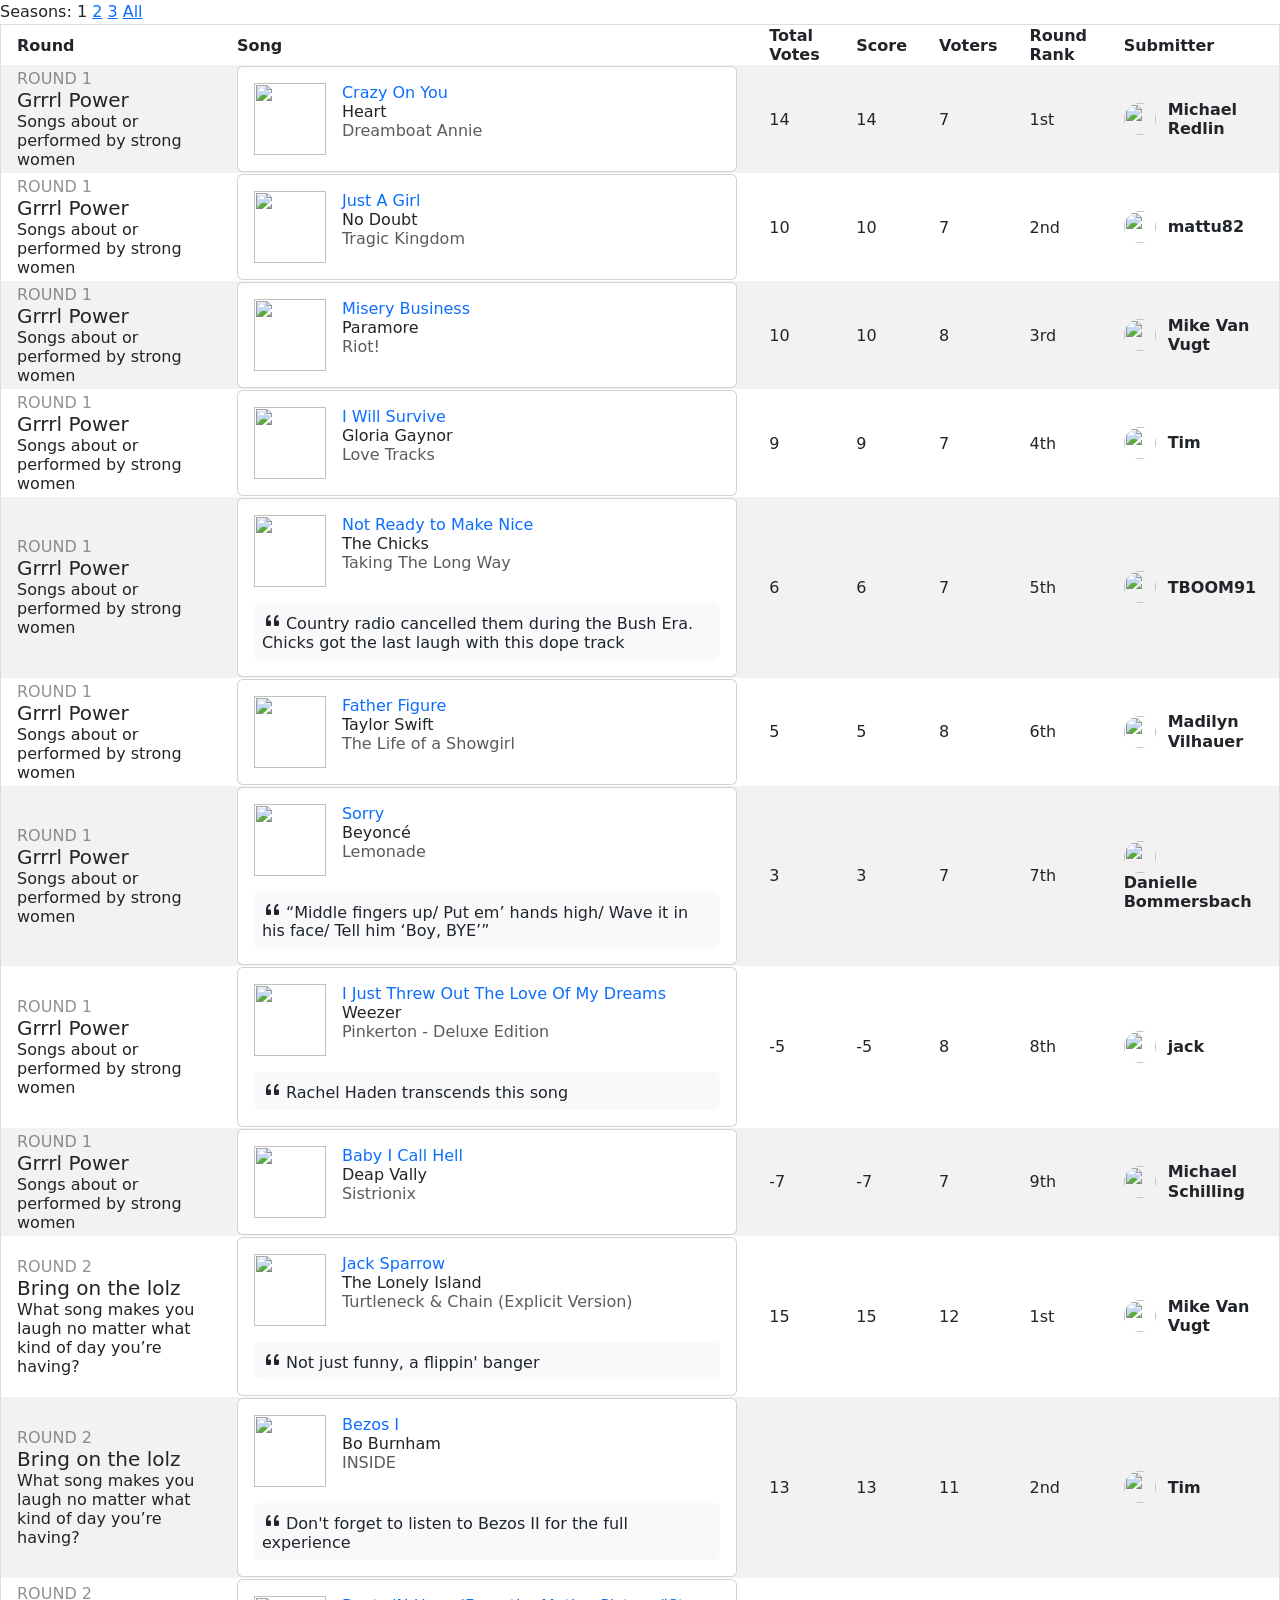
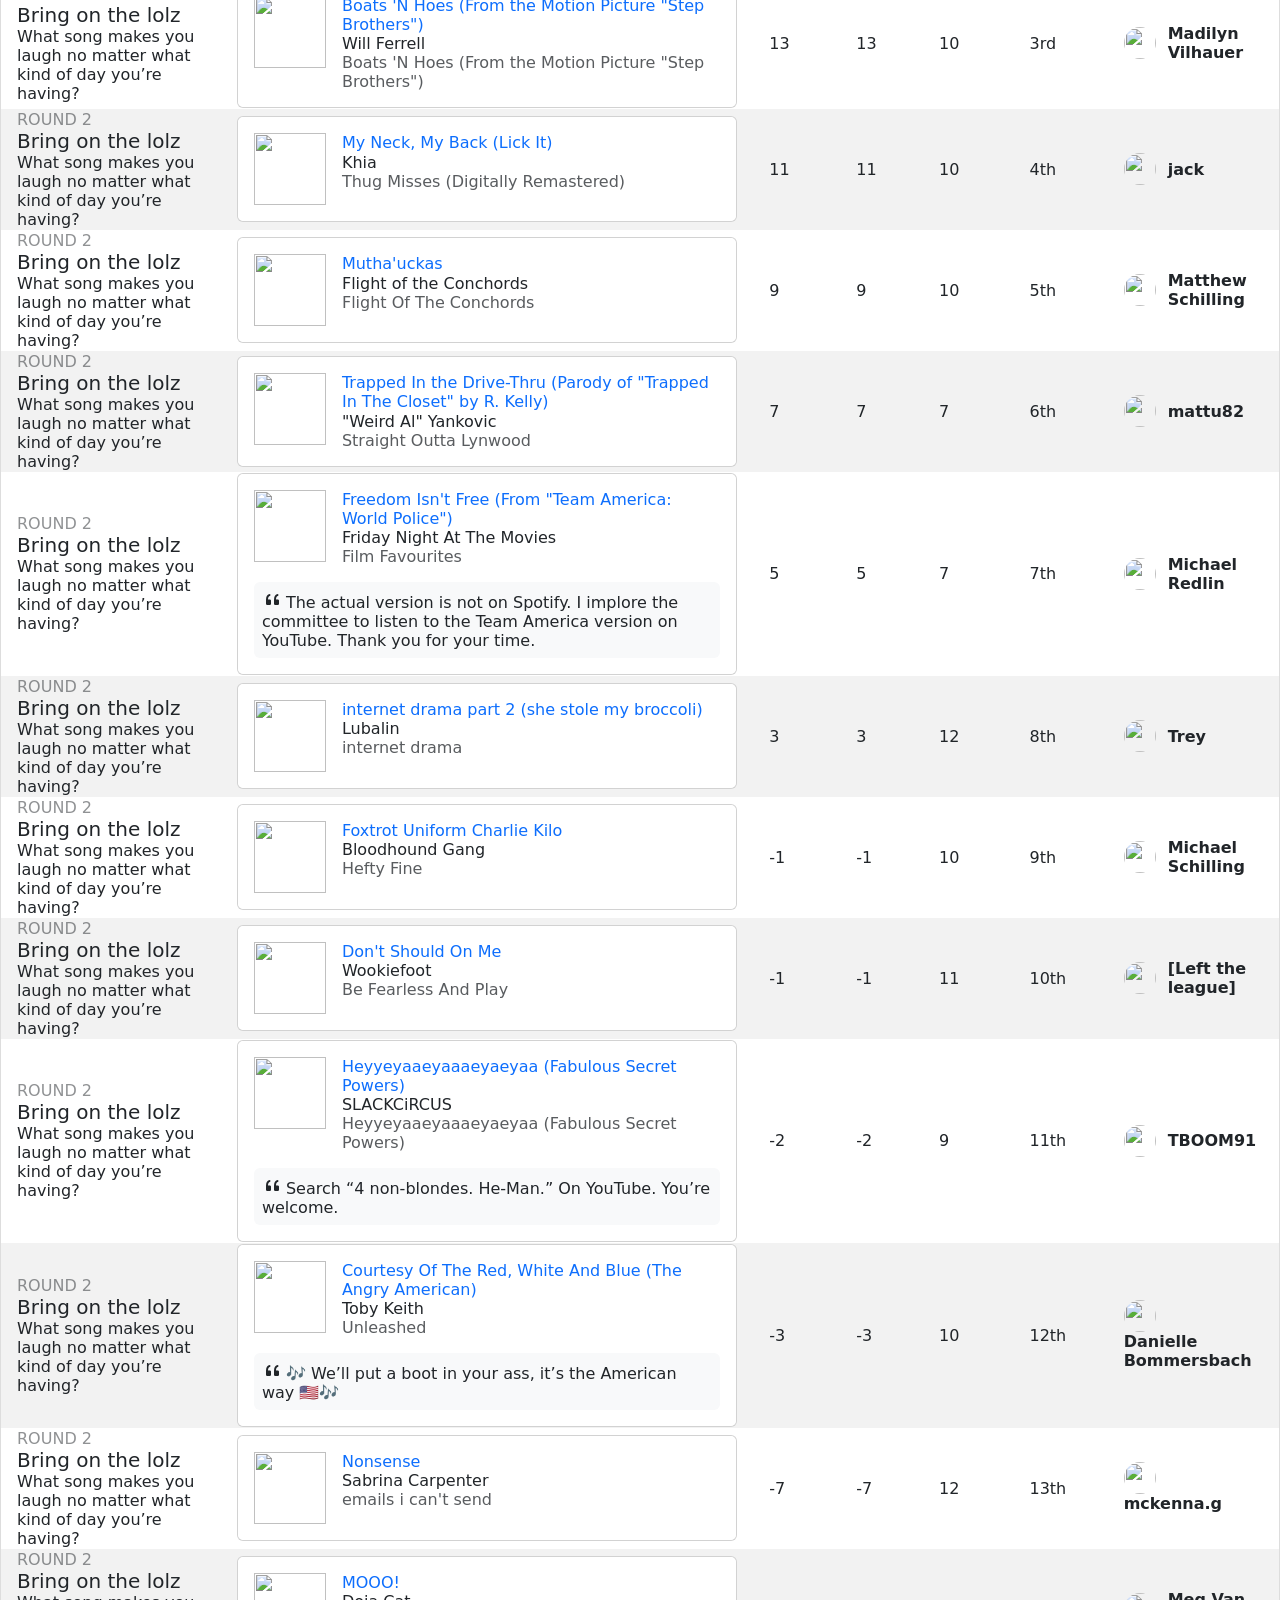
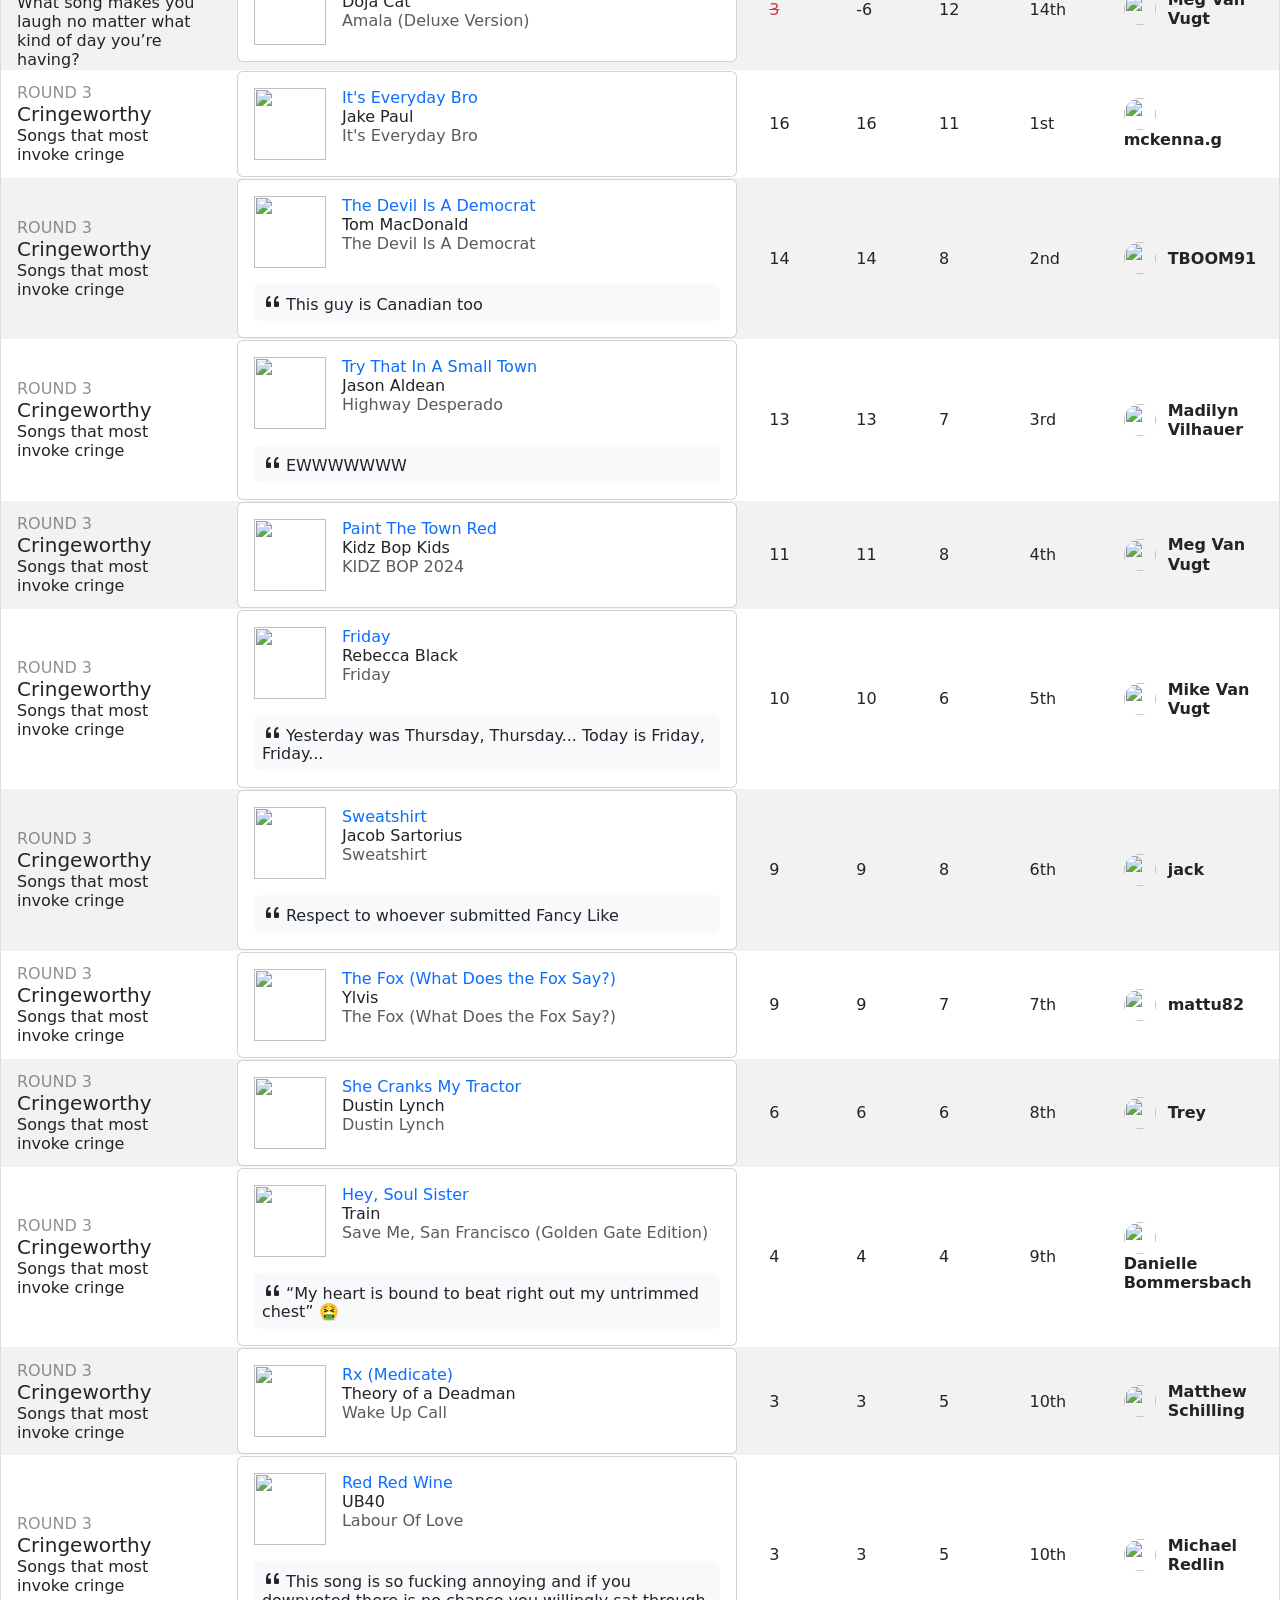
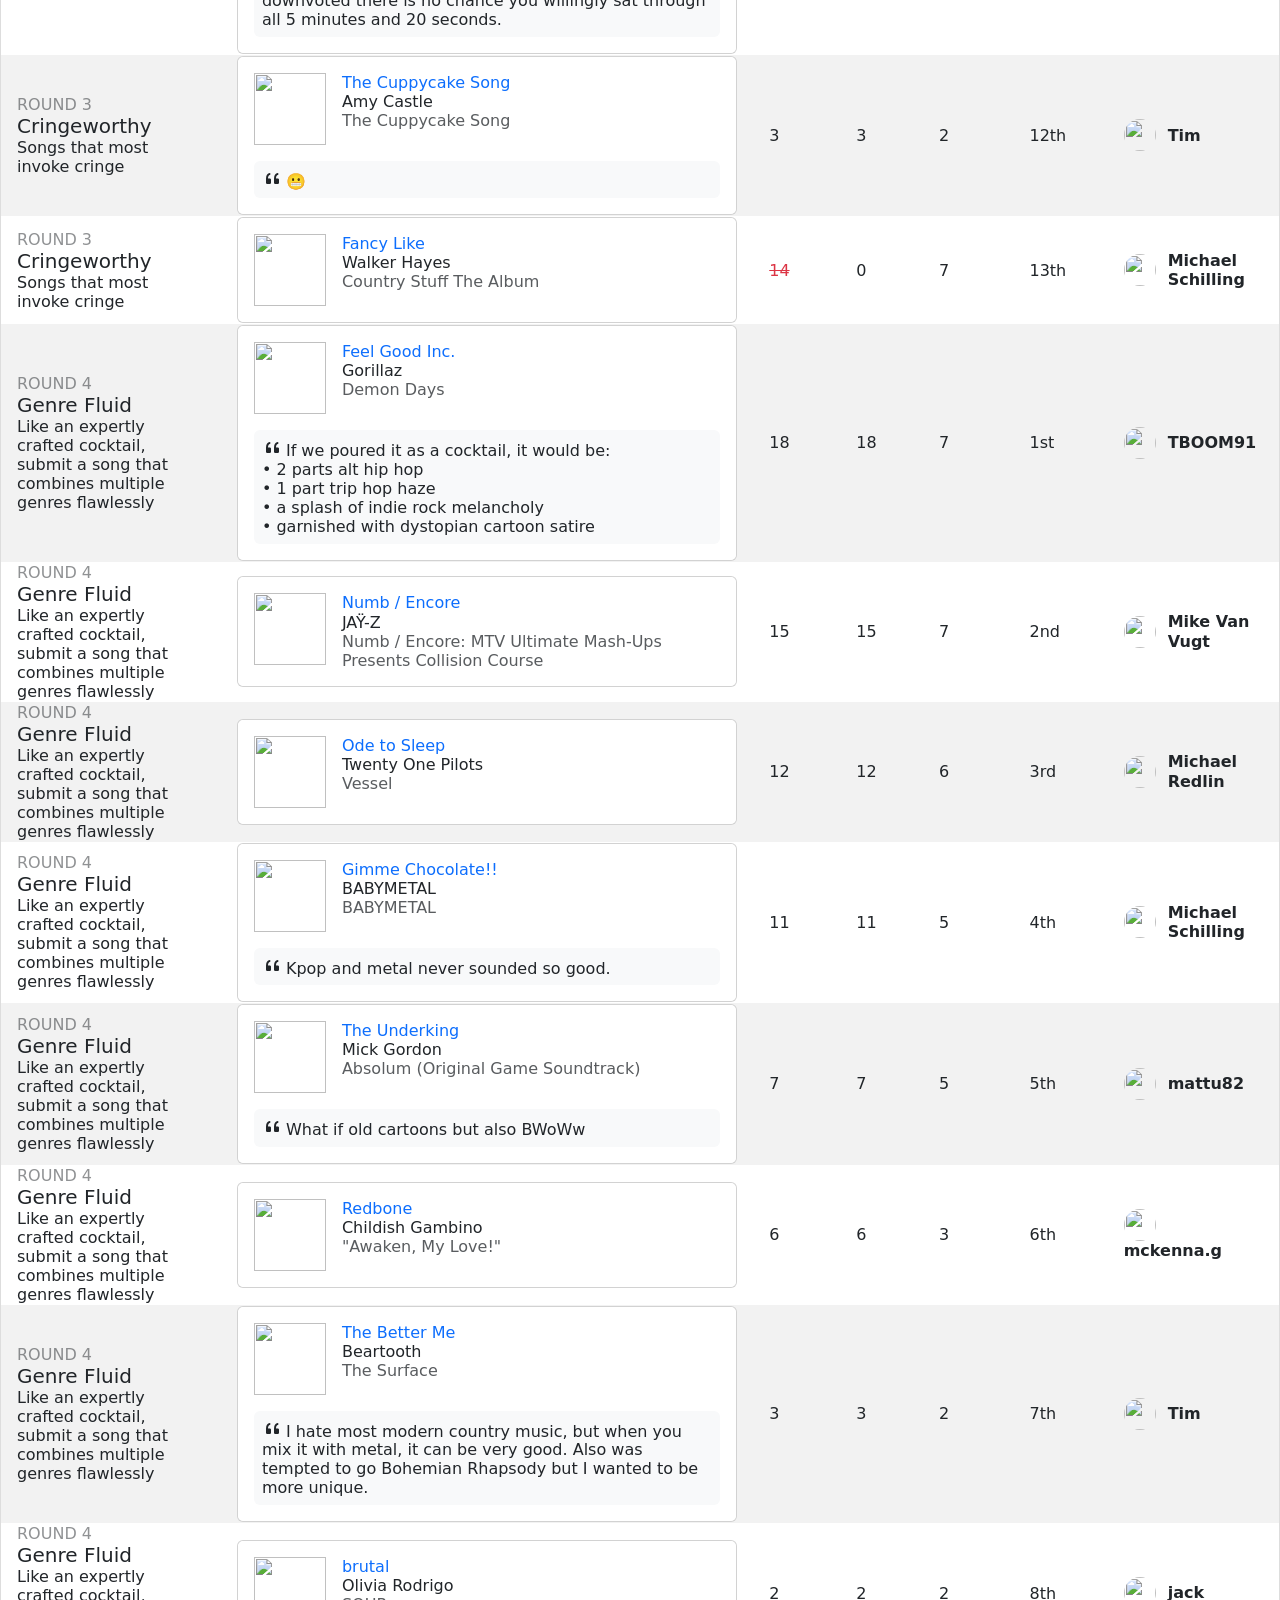
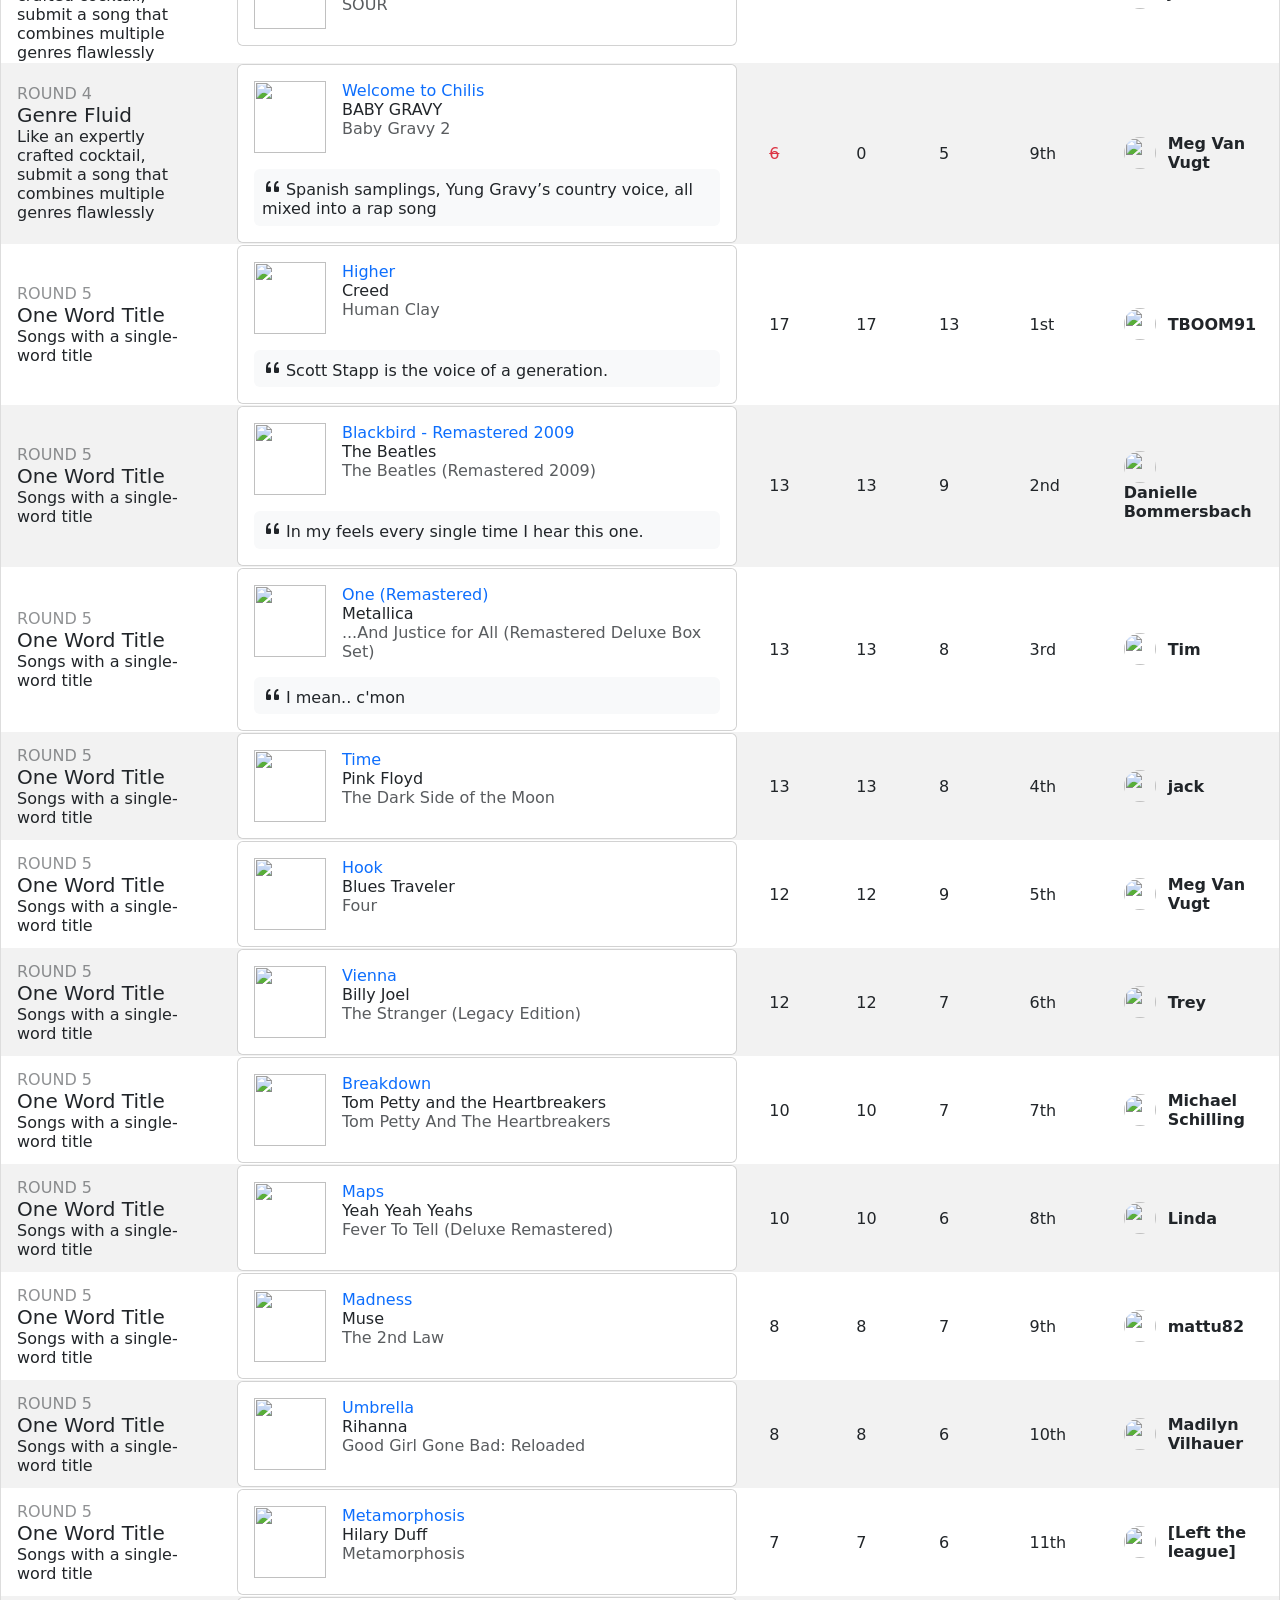
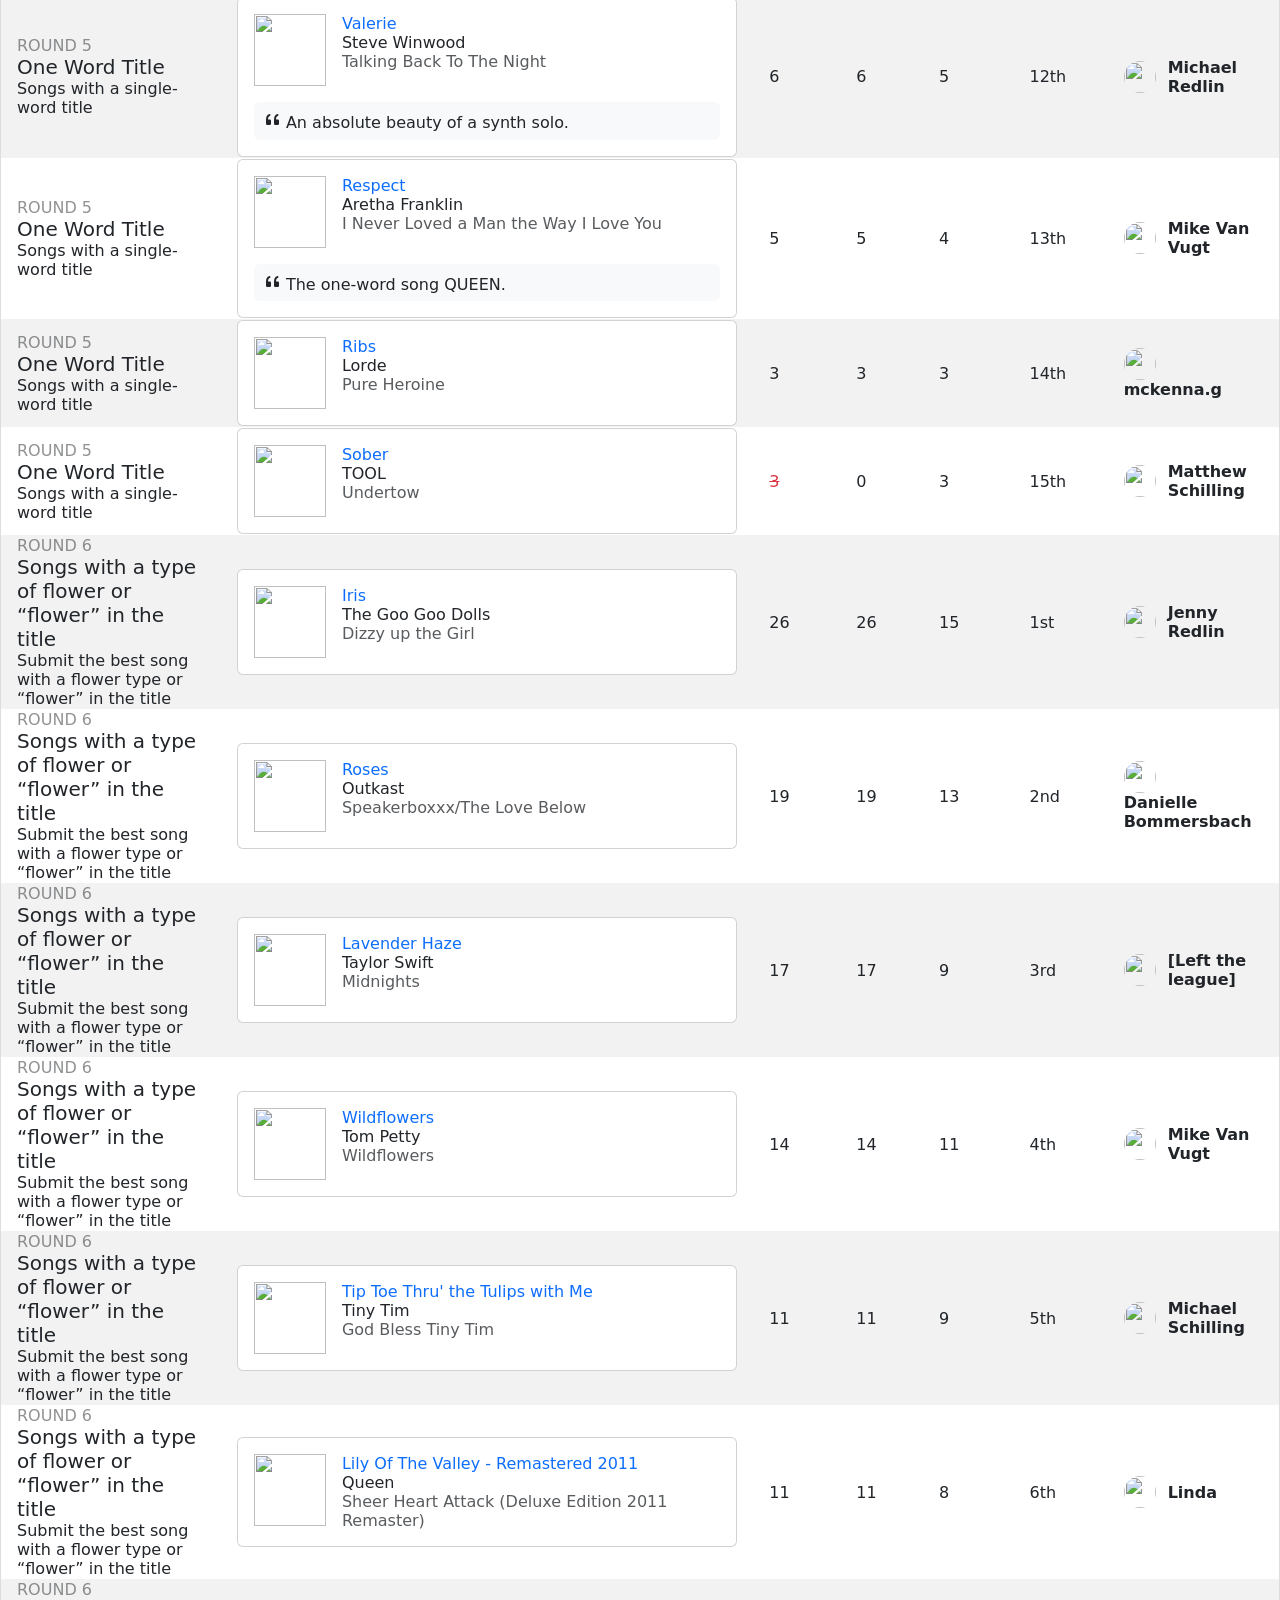
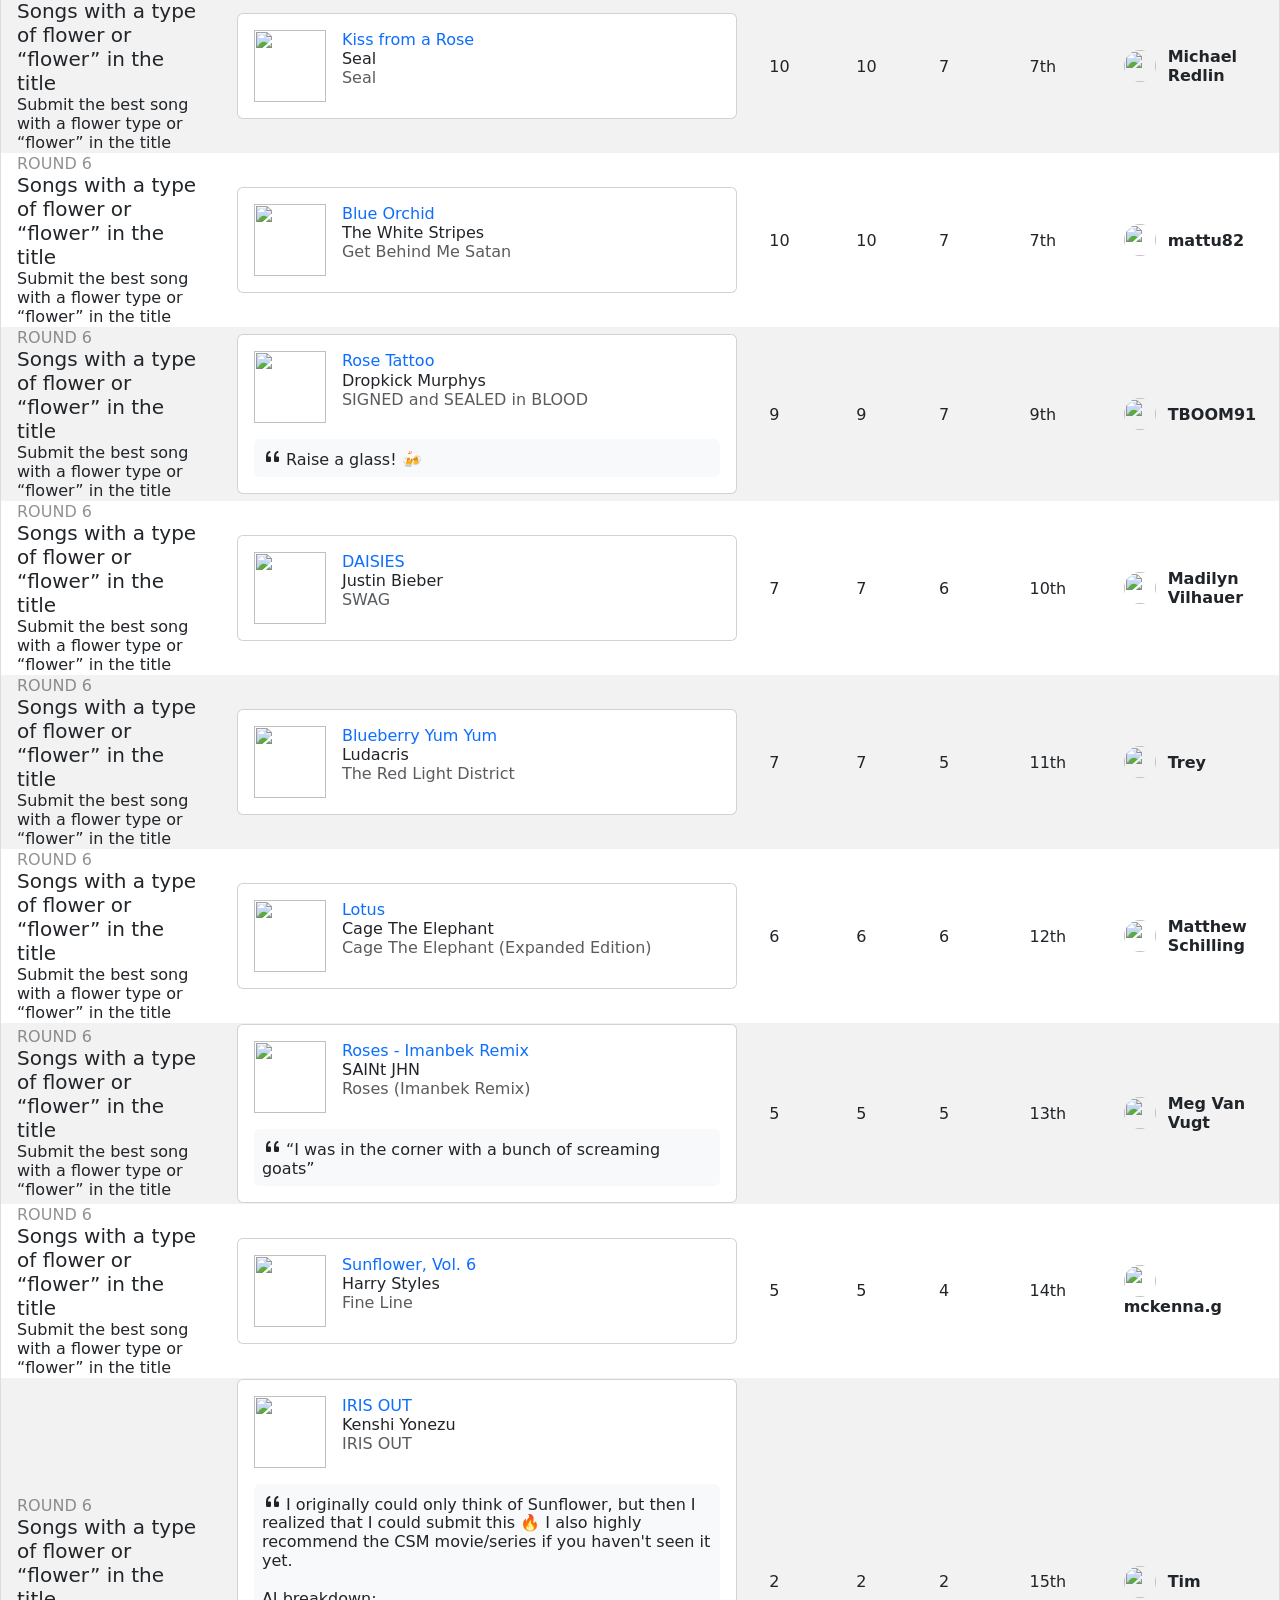
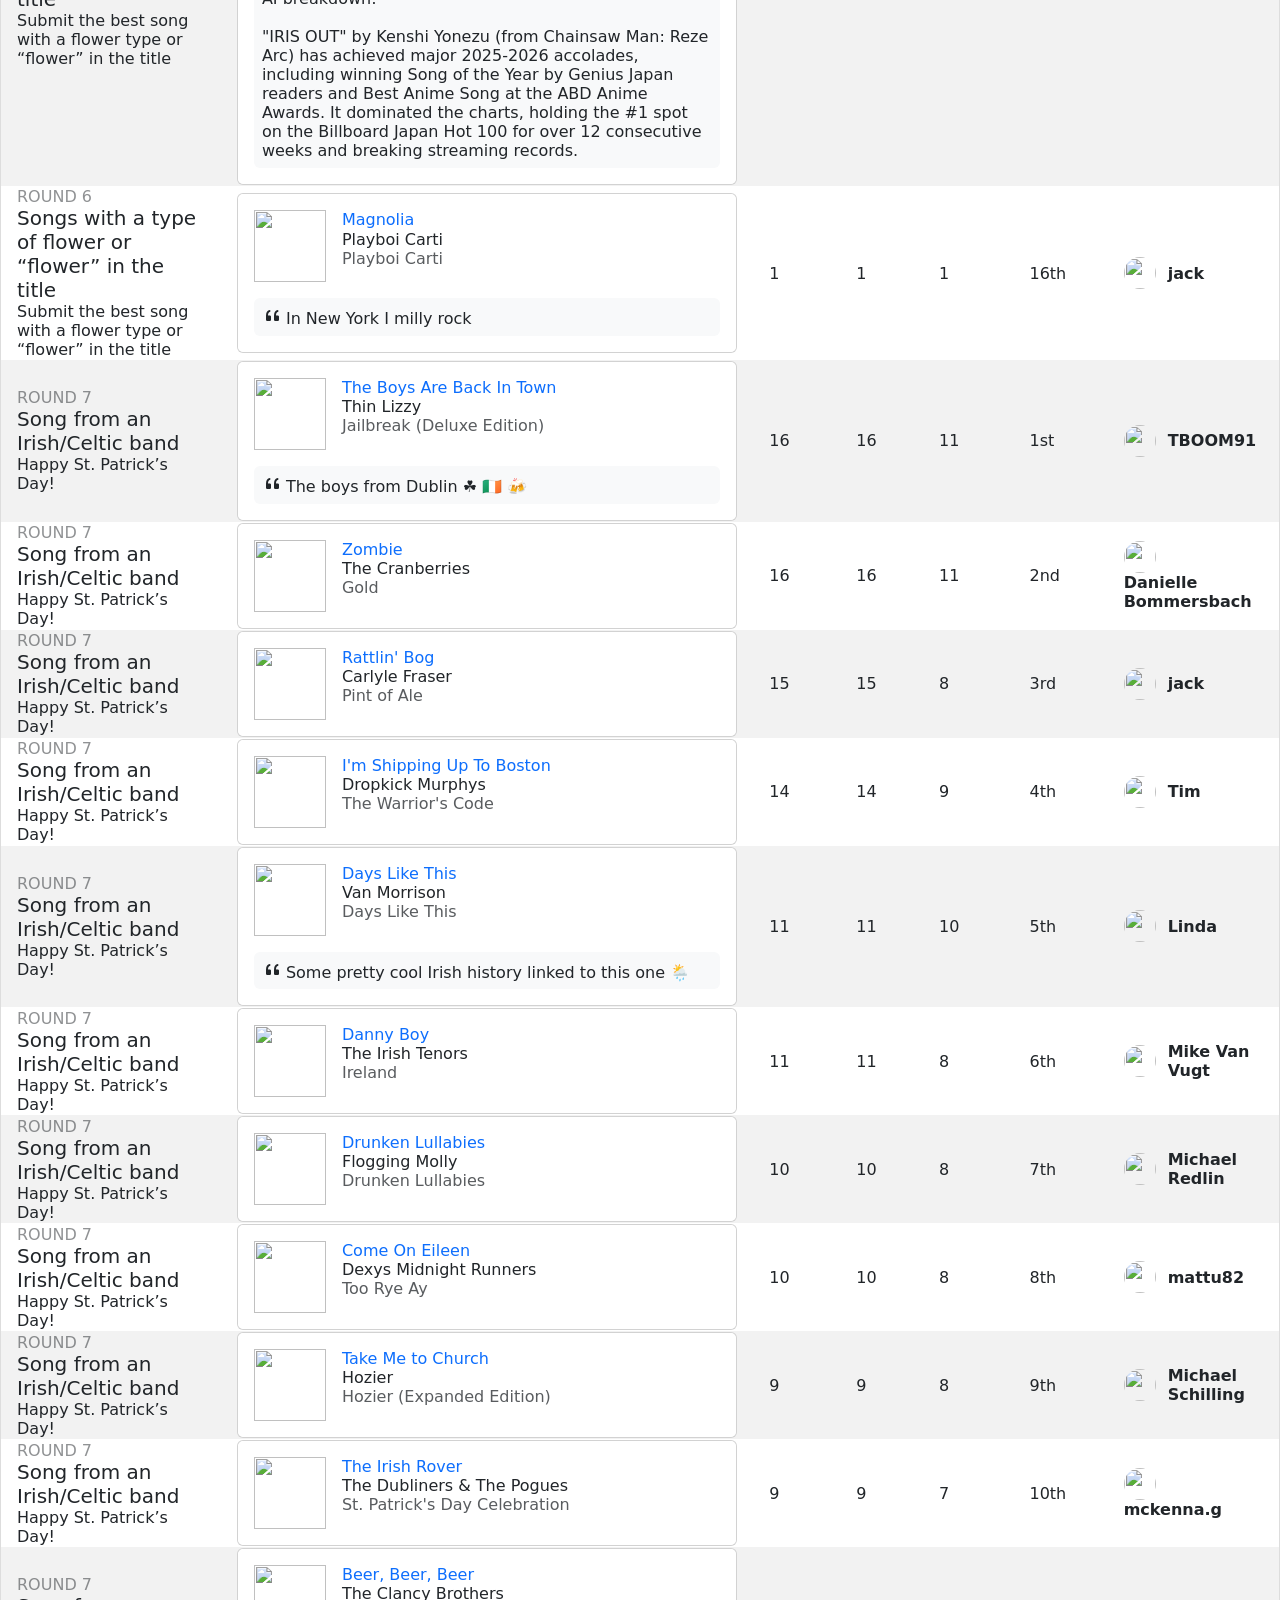
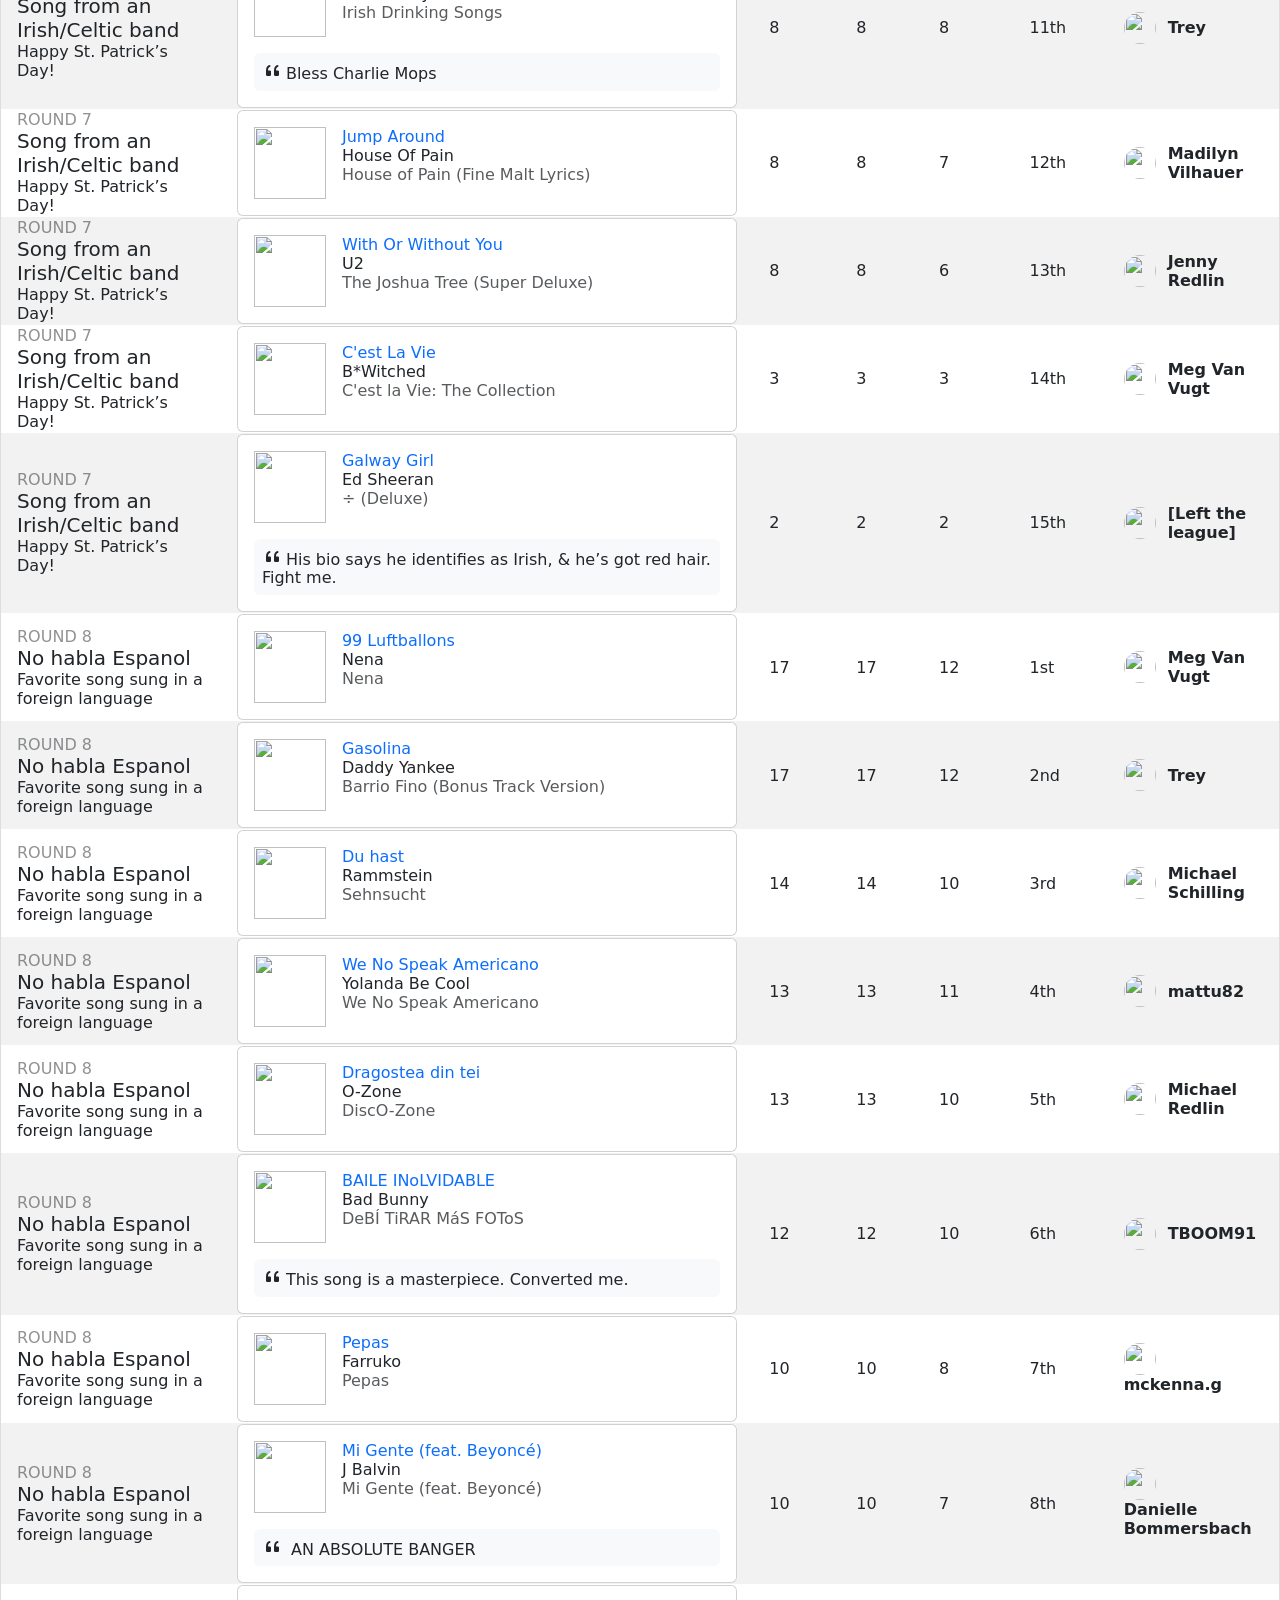
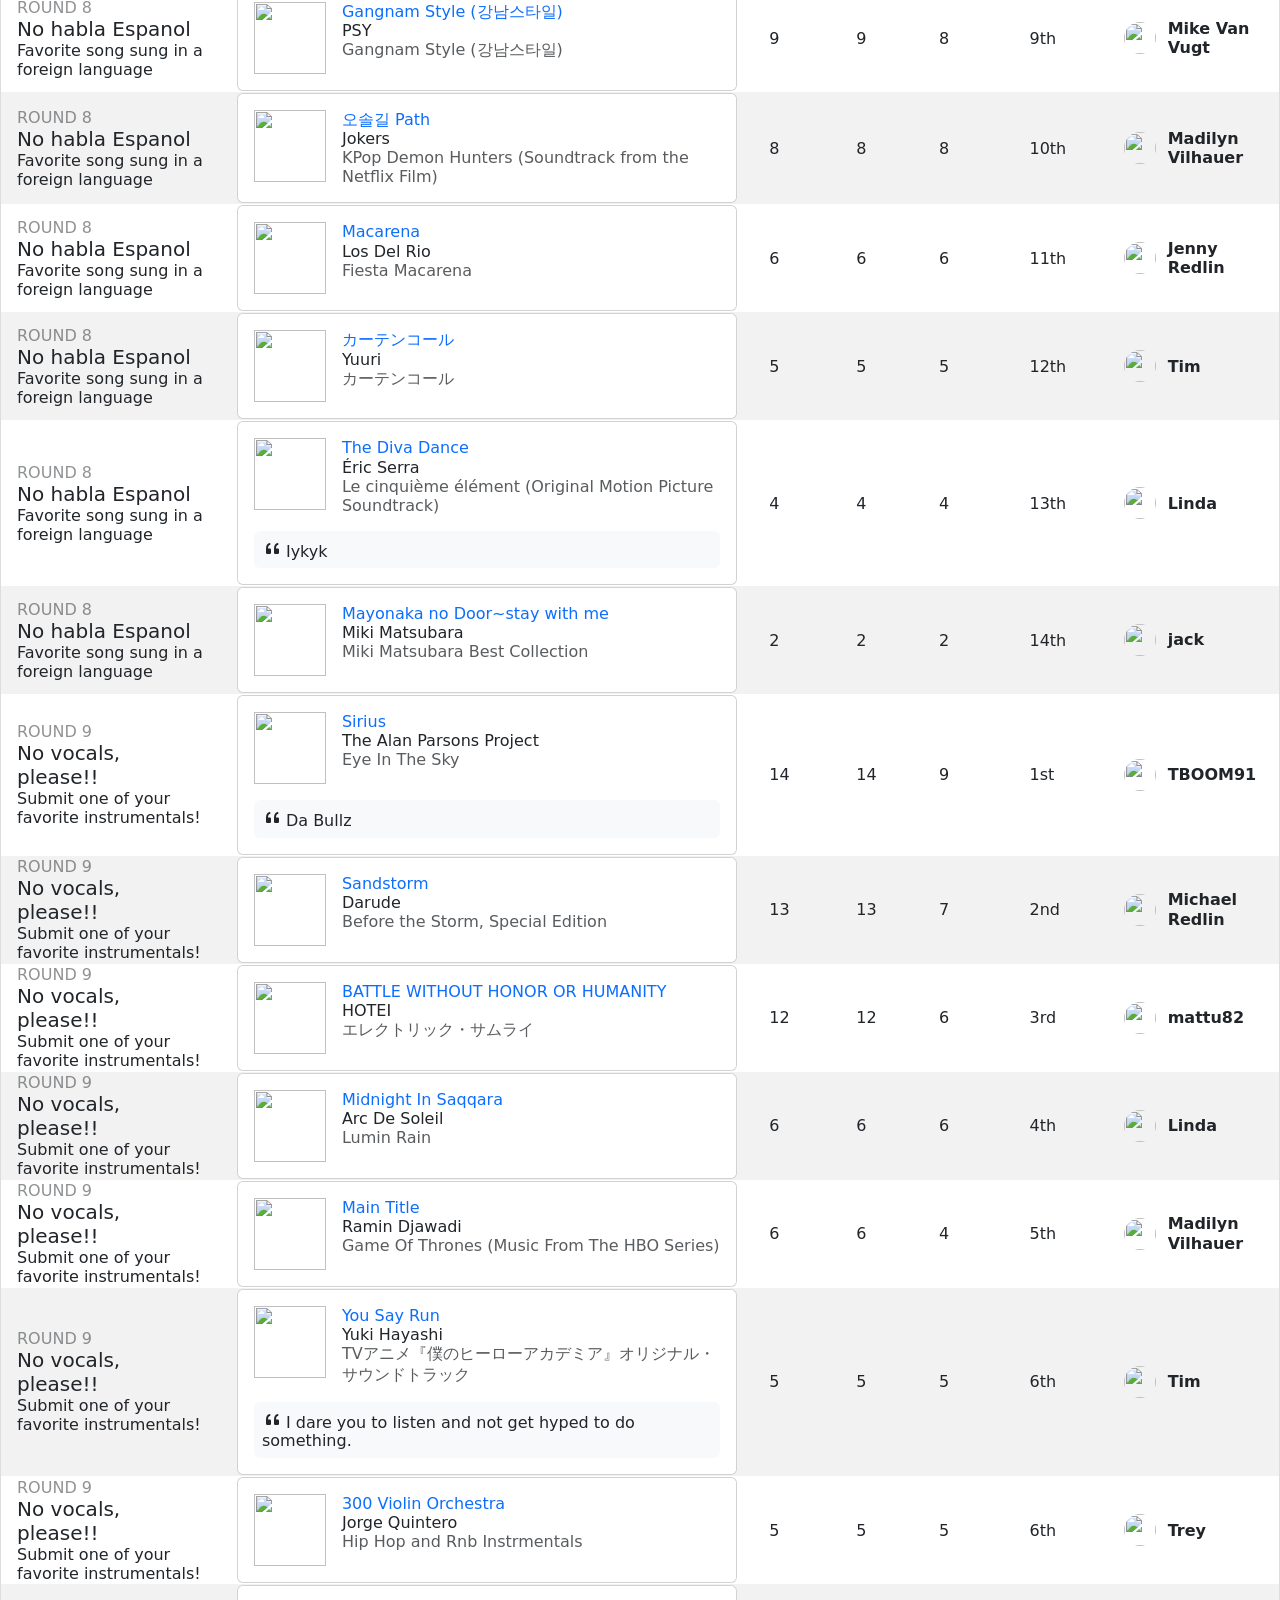
==== commit a1ab88e7: "Add files via upload" ====
--- a/MLS1.html
+++ b/MLS1.html
@@ -100,6 +100,99 @@
 </tr>
 <tr>
 <td data-sortvalue="02"><div class="card-body fs-p8em"><span class="card-text text-body-tertiary">ROUND 2</span><h5 class="card-title">Bring on the lolz</h5><p class="card-text">What song makes you laugh no matter what kind of day you’re having? </p></div></td>
+<td data-sortvalue="Jack Sparrow"><div class="card fs-p8em"><div class="card-body sticky-top bg-body rounded"><div class="row gx-3 align-items-start"><div class="col-auto"><img src="https://i.scdn.co/image/ab67616d00001e0251adf6c40da8c3e2635893e9" height="72"></div><div class="col"><h6 class="card-title m-0"><a href="https://open.spotify.com/track/3O9nQmCkiA2VUAqQpkJZhD" class="text-purple text-decoration-none">Jack Sparrow</a></h6><p class="card-text m-0">The Lonely Island</p><p class="card-text m-0 text-body-secondary">Turtleneck &amp; Chain (Explicit Version)</p></div></div></div>
+<div class="card-body py-0 bg-body rounded"><p class="bg-body-tertiary border-1 rounded p-2"><i class="bi bi-quote flex-shrink-0 me-1 fs-5"></i><span class="text-break ws-pre-wrap">Not just funny, a flippin' banger</span></p></div>
+</div></td>
+<td data-sortvalue="115">15</td>
+<td data-sortvalue="115">15</td>
+<td data-sortvalue="12">12</td>
+<td data-sortvalue="01">1st</td>
+<td data-sortvalue="Mike Van Vugt"><div class="row align-items-center"><div class="col-auto pe-0"><img src="https://musicleague-user-assets.b-cdn.net/users/d3ebf3473f8941a197653610bedb28c4/images/profile?aspect_ratio=1%3A1&amp;height=300&amp;optimizer=image&amp;quality=70&amp;v=52414151-e879-4ecd-ba2e-aa4a962e246f&amp;width=300" height="32" width="32" class="rounded-circle"></div><div class="col"><h6 class="m-0 text-body fw-semibold">Mike Van Vugt</h6></div></div></td>
+</tr>
+<tr>
+<td data-sortvalue="02"><div class="card-body fs-p8em"><span class="card-text text-body-tertiary">ROUND 2</span><h5 class="card-title">Bring on the lolz</h5><p class="card-text">What song makes you laugh no matter what kind of day you’re having? </p></div></td>
+<td data-sortvalue="Bezos I"><div class="card fs-p8em"><div class="card-body sticky-top bg-body rounded"><div class="row gx-3 align-items-start"><div class="col-auto"><img src="https://i.scdn.co/image/ab67616d00001e0288fed14b936c38007a302413" height="72"></div><div class="col"><h6 class="card-title m-0"><a href="https://open.spotify.com/track/5aszL9hl6SBzFNsOvw8u8w" class="text-purple text-decoration-none">Bezos I</a></h6><p class="card-text m-0">Bo Burnham</p><p class="card-text m-0 text-body-secondary">INSIDE</p></div></div></div>
+<div class="card-body py-0 bg-body rounded"><p class="bg-body-tertiary border-1 rounded p-2"><i class="bi bi-quote flex-shrink-0 me-1 fs-5"></i><span class="text-break ws-pre-wrap">Don't forget to listen to Bezos II for the full experience </span></p></div>
+</div></td>
+<td data-sortvalue="113">13</td>
+<td data-sortvalue="113">13</td>
+<td data-sortvalue="11">11</td>
+<td data-sortvalue="02">2nd</td>
+<td data-sortvalue="Tim"><div class="row align-items-center"><div class="col-auto pe-0"><img src="https://musicleague-user-assets.b-cdn.net/users/38fe97dfe3fa474aa0c6d4f5ceb95aca/images/profile?aspect_ratio=1%3A1&amp;height=300&amp;optimizer=image&amp;quality=70&amp;v=314c0da9-481b-4aad-bcd9-eaffa3996d1b&amp;width=300" height="32" width="32" class="rounded-circle"></div><div class="col"><h6 class="m-0 text-body fw-semibold">Tim</h6></div></div></td>
+</tr>
+<tr>
+<td data-sortvalue="02"><div class="card-body fs-p8em"><span class="card-text text-body-tertiary">ROUND 2</span><h5 class="card-title">Bring on the lolz</h5><p class="card-text">What song makes you laugh no matter what kind of day you’re having? </p></div></td>
+<td data-sortvalue="Boats 'N Hoes (From the Motion Picture "Step Brothers")"><div class="card fs-p8em"><div class="card-body sticky-top bg-body rounded"><div class="row gx-3 align-items-start"><div class="col-auto"><img src="https://i.scdn.co/image/ab67616d00001e028dbf730f3c65efd612756d6c" height="72"></div><div class="col"><h6 class="card-title m-0"><a href="https://open.spotify.com/track/6C7r6DtAmDKdNwRVOJgvGk" class="text-purple text-decoration-none">Boats 'N Hoes (From the Motion Picture "Step Brothers")</a></h6><p class="card-text m-0">Will Ferrell</p><p class="card-text m-0 text-body-secondary">Boats 'N Hoes (From the Motion Picture "Step Brothers")</p></div></div></div>
+</div></td>
+<td data-sortvalue="113">13</td>
+<td data-sortvalue="113">13</td>
+<td data-sortvalue="10">10</td>
+<td data-sortvalue="03">3rd</td>
+<td data-sortvalue="Madilyn Vilhauer"><div class="row align-items-center"><div class="col-auto pe-0"><img src="https://musicleague-user-assets.b-cdn.net/users/2b4d41e0601341be8da56d8b1fb3700b/images/profile?aspect_ratio=1%3A1&amp;height=300&amp;optimizer=image&amp;quality=70&amp;v=190f11f7-eacf-487e-9269-2969a7e918b6&amp;width=300" height="32" width="32" class="rounded-circle"></div><div class="col"><h6 class="m-0 text-body fw-semibold">Madilyn Vilhauer</h6></div></div></td>
+</tr>
+<tr>
+<td data-sortvalue="02"><div class="card-body fs-p8em"><span class="card-text text-body-tertiary">ROUND 2</span><h5 class="card-title">Bring on the lolz</h5><p class="card-text">What song makes you laugh no matter what kind of day you’re having? </p></div></td>
+<td data-sortvalue="My Neck, My Back (Lick It)"><div class="card fs-p8em"><div class="card-body sticky-top bg-body rounded"><div class="row gx-3 align-items-start"><div class="col-auto"><img src="https://i.scdn.co/image/ab67616d00001e02c1bcb570a5fcbdcce74c2b07" height="72"></div><div class="col"><h6 class="card-title m-0"><a href="https://open.spotify.com/track/5r29mFrurlVBbqJzjr2XW6" class="text-purple text-decoration-none">My Neck, My Back (Lick It)</a></h6><p class="card-text m-0">Khia</p><p class="card-text m-0 text-body-secondary">Thug Misses (Digitally Remastered)</p></div></div></div>
+</div></td>
+<td data-sortvalue="111">11</td>
+<td data-sortvalue="111">11</td>
+<td data-sortvalue="10">10</td>
+<td data-sortvalue="04">4th</td>
+<td data-sortvalue="jack"><div class="row align-items-center"><div class="col-auto pe-0"><img src="https://musicleague-user-assets.b-cdn.net/users/93ac28f1b14047db9fc3afa116eb37c7/images/profile?aspect_ratio=1%3A1&amp;height=300&amp;optimizer=image&amp;quality=70&amp;v=28dec5f9-87c0-4582-b670-70db0ee06a8b&amp;width=300" height="32" width="32" class="rounded-circle"></div><div class="col"><h6 class="m-0 text-body fw-semibold">jack</h6></div></div></td>
+</tr>
+<tr>
+<td data-sortvalue="02"><div class="card-body fs-p8em"><span class="card-text text-body-tertiary">ROUND 2</span><h5 class="card-title">Bring on the lolz</h5><p class="card-text">What song makes you laugh no matter what kind of day you’re having? </p></div></td>
+<td data-sortvalue="Mutha'uckas"><div class="card fs-p8em"><div class="card-body sticky-top bg-body rounded"><div class="row gx-3 align-items-start"><div class="col-auto"><img src="https://i.scdn.co/image/ab67616d00001e02a2f2555b9b8b1da1ff173060" height="72"></div><div class="col"><h6 class="card-title m-0"><a href="https://open.spotify.com/track/6nBh8A8eL6dpul4FgNEKoL" class="text-purple text-decoration-none">Mutha'uckas</a></h6><p class="card-text m-0">Flight of the Conchords</p><p class="card-text m-0 text-body-secondary">Flight Of The Conchords</p></div></div></div>
+</div></td>
+<td data-sortvalue="109">9</td>
+<td data-sortvalue="109">9</td>
+<td data-sortvalue="10">10</td>
+<td data-sortvalue="05">5th</td>
+<td data-sortvalue="Matthew Schilling"><div class="row align-items-center"><div class="col-auto pe-0"><img src="https://musicleague-user-assets.b-cdn.net/users/47db839ead6d473795cbe7b87231bcd0/images/profile?aspect_ratio=1%3A1&amp;height=300&amp;optimizer=image&amp;quality=70&amp;v=8b520b7a-ca30-4dd2-a06a-903dd2eb54ae&amp;width=300" height="32" width="32" class="rounded-circle"></div><div class="col"><h6 class="m-0 text-body fw-semibold">Matthew Schilling</h6></div></div></td>
+</tr>
+<tr>
+<td data-sortvalue="02"><div class="card-body fs-p8em"><span class="card-text text-body-tertiary">ROUND 2</span><h5 class="card-title">Bring on the lolz</h5><p class="card-text">What song makes you laugh no matter what kind of day you’re having? </p></div></td>
+<td data-sortvalue="Trapped In the Drive-Thru (Parody of "Trapped In The Closet" by R. Kelly)"><div class="card fs-p8em"><div class="card-body sticky-top bg-body rounded"><div class="row gx-3 align-items-start"><div class="col-auto"><img src="https://i.scdn.co/image/ab67616d00001e02d5822fd73ba38b889b74aa84" height="72"></div><div class="col"><h6 class="card-title m-0"><a href="https://open.spotify.com/track/3hy3Q6eaItpp1ZPRp7Np4e" class="text-purple text-decoration-none">Trapped In the Drive-Thru (Parody of "Trapped In The Closet" by R. Kelly)</a></h6><p class="card-text m-0">"Weird Al" Yankovic</p><p class="card-text m-0 text-body-secondary">Straight Outta Lynwood</p></div></div></div>
+</div></td>
+<td data-sortvalue="107">7</td>
+<td data-sortvalue="107">7</td>
+<td data-sortvalue="07">7</td>
+<td data-sortvalue="06">6th</td>
+<td data-sortvalue="mattu82"><div class="row align-items-center"><div class="col-auto pe-0"><img src="https://musicleague-user-assets.b-cdn.net/users/c9493231cb6548e9b98d6e9a73c7275b/images/profile?aspect_ratio=1%3A1&amp;height=300&amp;optimizer=image&amp;quality=70&amp;v=145ee7ab-5ac6-4c01-b4ab-b6bcf1e2580a&amp;width=300" height="32" width="32" class="rounded-circle"></div><div class="col"><h6 class="m-0 text-body fw-semibold">mattu82</h6></div></div></td>
+</tr>
+<tr>
+<td data-sortvalue="02"><div class="card-body fs-p8em"><span class="card-text text-body-tertiary">ROUND 2</span><h5 class="card-title">Bring on the lolz</h5><p class="card-text">What song makes you laugh no matter what kind of day you’re having? </p></div></td>
+<td data-sortvalue="Freedom Isn't Free (From "Team America: World Police")"><div class="card fs-p8em"><div class="card-body sticky-top bg-body rounded"><div class="row gx-3 align-items-start"><div class="col-auto"><img src="https://i.scdn.co/image/ab67616d00001e02d0f6b0f5ce164abbcd1e175b" height="72"></div><div class="col"><h6 class="card-title m-0"><a href="https://open.spotify.com/track/3fovuWR26Us9OXW8o2FSyF" class="text-purple text-decoration-none">Freedom Isn't Free (From "Team America: World Police")</a></h6><p class="card-text m-0">Friday Night At The Movies</p><p class="card-text m-0 text-body-secondary">Film Favourites</p></div></div></div>
+<div class="card-body py-0 bg-body rounded"><p class="bg-body-tertiary border-1 rounded p-2"><i class="bi bi-quote flex-shrink-0 me-1 fs-5"></i><span class="text-break ws-pre-wrap">The actual version is not on Spotify. I implore the committee to listen to the Team America version on YouTube. Thank you for your time. </span></p></div>
+</div></td>
+<td data-sortvalue="105">5</td>
+<td data-sortvalue="105">5</td>
+<td data-sortvalue="07">7</td>
+<td data-sortvalue="07">7th</td>
+<td data-sortvalue="Michael Redlin"><div class="row align-items-center"><div class="col-auto pe-0"><img src="https://musicleague-user-assets.b-cdn.net/users/a8313d8e00aa44ca994b75fa96cd65a8/images/profile?aspect_ratio=1%3A1&amp;height=300&amp;optimizer=image&amp;quality=70&amp;v=81c487a2-ed1b-4ce7-9c2f-e6a7ea9a9f08&amp;width=300" height="32" width="32" class="rounded-circle"></div><div class="col"><h6 class="m-0 text-body fw-semibold">Michael Redlin</h6></div></div></td>
+</tr>
+<tr>
+<td data-sortvalue="02"><div class="card-body fs-p8em"><span class="card-text text-body-tertiary">ROUND 2</span><h5 class="card-title">Bring on the lolz</h5><p class="card-text">What song makes you laugh no matter what kind of day you’re having? </p></div></td>
+<td data-sortvalue="internet drama part 2 (she stole my broccoli)"><div class="card fs-p8em"><div class="card-body sticky-top bg-body rounded"><div class="row gx-3 align-items-start"><div class="col-auto"><img src="https://i.scdn.co/image/ab67616d00001e0283e845b3e3bbbe80c962e353" height="72"></div><div class="col"><h6 class="card-title m-0"><a href="https://open.spotify.com/track/2QSMReK2qO0wce71Xcdtk1" class="text-purple text-decoration-none">internet drama part 2 (she stole my broccoli)</a></h6><p class="card-text m-0">Lubalin</p><p class="card-text m-0 text-body-secondary">internet drama</p></div></div></div>
+</div></td>
+<td data-sortvalue="103">3</td>
+<td data-sortvalue="103">3</td>
+<td data-sortvalue="12">12</td>
+<td data-sortvalue="08">8th</td>
+<td data-sortvalue="Trey"><div class="row align-items-center"><div class="col-auto pe-0"><img src="https://musicleague-user-assets.b-cdn.net/users/1c3aed79812049f8901b485edc159153/images/profile?aspect_ratio=1%3A1&amp;height=300&amp;optimizer=image&amp;quality=70&amp;v=d322c82d-a6b2-4f9a-9bb6-c27f80da2ef9&amp;width=300" height="32" width="32" class="rounded-circle"></div><div class="col"><h6 class="m-0 text-body fw-semibold">Trey</h6></div></div></td>
+</tr>
+<tr>
+<td data-sortvalue="02"><div class="card-body fs-p8em"><span class="card-text text-body-tertiary">ROUND 2</span><h5 class="card-title">Bring on the lolz</h5><p class="card-text">What song makes you laugh no matter what kind of day you’re having? </p></div></td>
+<td data-sortvalue="Foxtrot Uniform Charlie Kilo"><div class="card fs-p8em"><div class="card-body sticky-top bg-body rounded"><div class="row gx-3 align-items-start"><div class="col-auto"><img src="https://i.scdn.co/image/ab67616d00001e02b6312107cf7d7cac72f0c241" height="72"></div><div class="col"><h6 class="card-title m-0"><a href="https://open.spotify.com/track/6uGQKWdjmKvgH1QdDCcM8N" class="text-purple text-decoration-none">Foxtrot Uniform Charlie Kilo</a></h6><p class="card-text m-0">Bloodhound Gang</p><p class="card-text m-0 text-body-secondary">Hefty Fine</p></div></div></div>
+</div></td>
+<td data-sortvalue="099">-1</td>
+<td data-sortvalue="099">-1</td>
+<td data-sortvalue="10">10</td>
+<td data-sortvalue="09">9th</td>
+<td data-sortvalue="Michael Schilling"><div class="row align-items-center"><div class="col-auto pe-0"><img src="https://musicleague-user-assets.b-cdn.net/users/257ea641f7494d0db7614873b2372562/images/profile?aspect_ratio=1%3A1&amp;height=300&amp;optimizer=image&amp;quality=70&amp;v=11e84e59-8208-4f31-af5b-49e8d33cbc0c&amp;width=300" height="32" width="32" class="rounded-circle"></div><div class="col"><h6 class="m-0 text-body fw-semibold">Michael Schilling</h6></div></div></td>
+</tr>
+<tr>
+<td data-sortvalue="02"><div class="card-body fs-p8em"><span class="card-text text-body-tertiary">ROUND 2</span><h5 class="card-title">Bring on the lolz</h5><p class="card-text">What song makes you laugh no matter what kind of day you’re having? </p></div></td>
 <td data-sortvalue="Don't Should On Me"><div class="card fs-p8em"><div class="card-body sticky-top bg-body rounded"><div class="row gx-3 align-items-start"><div class="col-auto"><img src="https://i.scdn.co/image/ab67616d00001e02c8799824ee3cb768e81ecca9" height="72"></div><div class="col"><h6 class="card-title m-0"><a href="https://open.spotify.com/track/5xQn9P6rWnX3ZZ8Eg3j0Pt" class="text-purple text-decoration-none">Don't Should On Me</a></h6><p class="card-text m-0">Wookiefoot</p><p class="card-text m-0 text-body-secondary">Be Fearless And Play</p></div></div></div>
 </div></td>
 <td data-sortvalue="099">-1</td>
@@ -151,141 +244,6 @@
 <td data-sortvalue="Meg Van Vugt"><div class="row align-items-center"><div class="col-auto pe-0"><img src="https://musicleague-user-assets.b-cdn.net/users/7b84edf3c194496b874a18c142e86e16/images/profile?aspect_ratio=1%3A1&amp;height=300&amp;optimizer=image&amp;quality=70&amp;v=ddf56261-b0a9-4327-ab08-c55473548775&amp;width=300" height="32" width="32" class="rounded-circle"></div><div class="col"><h6 class="m-0 text-body fw-semibold">Meg Van Vugt</h6></div></div></td>
 </tr>
 <tr>
-<td data-sortvalue="02"><div class="card-body fs-p8em"><span class="card-text text-body-tertiary">ROUND 2</span><h5 class="card-title">Bring on the lolz</h5><p class="card-text">What song makes you laugh no matter what kind of day you’re having? </p></div></td>
-<td data-sortvalue="Jack Sparrow"><div class="card fs-p8em"><div class="card-body sticky-top bg-body rounded"><div class="row gx-3 align-items-start"><div class="col-auto"><img src="https://i.scdn.co/image/ab67616d00001e0251adf6c40da8c3e2635893e9" height="72"></div><div class="col"><h6 class="card-title m-0"><a href="https://open.spotify.com/track/3O9nQmCkiA2VUAqQpkJZhD" class="text-purple text-decoration-none">Jack Sparrow</a></h6><p class="card-text m-0">The Lonely Island</p><p class="card-text m-0 text-body-secondary">Turtleneck &amp; Chain (Explicit Version)</p></div></div></div>
-<div class="card-body py-0 bg-body rounded"><p class="bg-body-tertiary border-1 rounded p-2"><i class="bi bi-quote flex-shrink-0 me-1 fs-5"></i><span class="text-break ws-pre-wrap">Not just funny, a flippin' banger</span></p></div>
-</div></td>
-<td data-sortvalue="115">15</td>
-<td data-sortvalue="115">15</td>
-<td data-sortvalue="12">12</td>
-<td data-sortvalue="01">1st</td>
-<td data-sortvalue="Mike Van Vugt"><div class="row align-items-center"><div class="col-auto pe-0"><img src="https://musicleague-user-assets.b-cdn.net/users/d3ebf3473f8941a197653610bedb28c4/images/profile?aspect_ratio=1%3A1&amp;height=300&amp;optimizer=image&amp;quality=70&amp;v=52414151-e879-4ecd-ba2e-aa4a962e246f&amp;width=300" height="32" width="32" class="rounded-circle"></div><div class="col"><h6 class="m-0 text-body fw-semibold">Mike Van Vugt</h6></div></div></td>
-</tr>
-<tr>
-<td data-sortvalue="02"><div class="card-body fs-p8em"><span class="card-text text-body-tertiary">ROUND 2</span><h5 class="card-title">Bring on the lolz</h5><p class="card-text">What song makes you laugh no matter what kind of day you’re having? </p></div></td>
-<td data-sortvalue="Bezos I"><div class="card fs-p8em"><div class="card-body sticky-top bg-body rounded"><div class="row gx-3 align-items-start"><div class="col-auto"><img src="https://i.scdn.co/image/ab67616d00001e0288fed14b936c38007a302413" height="72"></div><div class="col"><h6 class="card-title m-0"><a href="https://open.spotify.com/track/5aszL9hl6SBzFNsOvw8u8w" class="text-purple text-decoration-none">Bezos I</a></h6><p class="card-text m-0">Bo Burnham</p><p class="card-text m-0 text-body-secondary">INSIDE</p></div></div></div>
-<div class="card-body py-0 bg-body rounded"><p class="bg-body-tertiary border-1 rounded p-2"><i class="bi bi-quote flex-shrink-0 me-1 fs-5"></i><span class="text-break ws-pre-wrap">Don't forget to listen to Bezos II for the full experience </span></p></div>
-</div></td>
-<td data-sortvalue="113">13</td>
-<td data-sortvalue="113">13</td>
-<td data-sortvalue="11">11</td>
-<td data-sortvalue="02">2nd</td>
-<td data-sortvalue="Tim"><div class="row align-items-center"><div class="col-auto pe-0"><img src="https://musicleague-user-assets.b-cdn.net/users/38fe97dfe3fa474aa0c6d4f5ceb95aca/images/profile?aspect_ratio=1%3A1&amp;height=300&amp;optimizer=image&amp;quality=70&amp;v=314c0da9-481b-4aad-bcd9-eaffa3996d1b&amp;width=300" height="32" width="32" class="rounded-circle"></div><div class="col"><h6 class="m-0 text-body fw-semibold">Tim</h6></div></div></td>
-</tr>
-<tr>
-<td data-sortvalue="02"><div class="card-body fs-p8em"><span class="card-text text-body-tertiary">ROUND 2</span><h5 class="card-title">Bring on the lolz</h5><p class="card-text">What song makes you laugh no matter what kind of day you’re having? </p></div></td>
-<td data-sortvalue="Boats 'N Hoes (From the Motion Picture "Step Brothers")"><div class="card fs-p8em"><div class="card-body sticky-top bg-body rounded"><div class="row gx-3 align-items-start"><div class="col-auto"><img src="https://i.scdn.co/image/ab67616d00001e028dbf730f3c65efd612756d6c" height="72"></div><div class="col"><h6 class="card-title m-0"><a href="https://open.spotify.com/track/6C7r6DtAmDKdNwRVOJgvGk" class="text-purple text-decoration-none">Boats 'N Hoes (From the Motion Picture "Step Brothers")</a></h6><p class="card-text m-0">Will Ferrell</p><p class="card-text m-0 text-body-secondary">Boats 'N Hoes (From the Motion Picture "Step Brothers")</p></div></div></div>
-</div></td>
-<td data-sortvalue="113">13</td>
-<td data-sortvalue="113">13</td>
-<td data-sortvalue="10">10</td>
-<td data-sortvalue="03">3rd</td>
-<td data-sortvalue="Madilyn Vilhauer"><div class="row align-items-center"><div class="col-auto pe-0"><img src="https://musicleague-user-assets.b-cdn.net/users/2b4d41e0601341be8da56d8b1fb3700b/images/profile?aspect_ratio=1%3A1&amp;height=300&amp;optimizer=image&amp;quality=70&amp;v=190f11f7-eacf-487e-9269-2969a7e918b6&amp;width=300" height="32" width="32" class="rounded-circle"></div><div class="col"><h6 class="m-0 text-body fw-semibold">Madilyn Vilhauer</h6></div></div></td>
-</tr>
-<tr>
-<td data-sortvalue="02"><div class="card-body fs-p8em"><span class="card-text text-body-tertiary">ROUND 2</span><h5 class="card-title">Bring on the lolz</h5><p class="card-text">What song makes you laugh no matter what kind of day you’re having? </p></div></td>
-<td data-sortvalue="My Neck, My Back (Lick It)"><div class="card fs-p8em"><div class="card-body sticky-top bg-body rounded"><div class="row gx-3 align-items-start"><div class="col-auto"><img src="https://i.scdn.co/image/ab67616d00001e02c1bcb570a5fcbdcce74c2b07" height="72"></div><div class="col"><h6 class="card-title m-0"><a href="https://open.spotify.com/track/5r29mFrurlVBbqJzjr2XW6" class="text-purple text-decoration-none">My Neck, My Back (Lick It)</a></h6><p class="card-text m-0">Khia</p><p class="card-text m-0 text-body-secondary">Thug Misses (Digitally Remastered)</p></div></div></div>
-</div></td>
-<td data-sortvalue="111">11</td>
-<td data-sortvalue="111">11</td>
-<td data-sortvalue="10">10</td>
-<td data-sortvalue="04">4th</td>
-<td data-sortvalue="jack"><div class="row align-items-center"><div class="col-auto pe-0"><img src="https://musicleague-user-assets.b-cdn.net/users/93ac28f1b14047db9fc3afa116eb37c7/images/profile?aspect_ratio=1%3A1&amp;height=300&amp;optimizer=image&amp;quality=70&amp;v=28dec5f9-87c0-4582-b670-70db0ee06a8b&amp;width=300" height="32" width="32" class="rounded-circle"></div><div class="col"><h6 class="m-0 text-body fw-semibold">jack</h6></div></div></td>
-</tr>
-<tr>
-<td data-sortvalue="02"><div class="card-body fs-p8em"><span class="card-text text-body-tertiary">ROUND 2</span><h5 class="card-title">Bring on the lolz</h5><p class="card-text">What song makes you laugh no matter what kind of day you’re having? </p></div></td>
-<td data-sortvalue="Mutha'uckas"><div class="card fs-p8em"><div class="card-body sticky-top bg-body rounded"><div class="row gx-3 align-items-start"><div class="col-auto"><img src="https://i.scdn.co/image/ab67616d00001e02a2f2555b9b8b1da1ff173060" height="72"></div><div class="col"><h6 class="card-title m-0"><a href="https://open.spotify.com/track/6nBh8A8eL6dpul4FgNEKoL" class="text-purple text-decoration-none">Mutha'uckas</a></h6><p class="card-text m-0">Flight of the Conchords</p><p class="card-text m-0 text-body-secondary">Flight Of The Conchords</p></div></div></div>
-</div></td>
-<td data-sortvalue="109">9</td>
-<td data-sortvalue="109">9</td>
-<td data-sortvalue="10">10</td>
-<td data-sortvalue="05">5th</td>
-<td data-sortvalue="Matthew Schilling"><div class="row align-items-center"><div class="col-auto pe-0"><img src="https://musicleague-user-assets.b-cdn.net/users/47db839ead6d473795cbe7b87231bcd0/images/profile?aspect_ratio=1%3A1&amp;height=300&amp;optimizer=image&amp;quality=70&amp;v=8b520b7a-ca30-4dd2-a06a-903dd2eb54ae&amp;width=300" height="32" width="32" class="rounded-circle"></div><div class="col"><h6 class="m-0 text-body fw-semibold">Matthew Schilling</h6></div></div></td>
-</tr>
-<tr>
-<td data-sortvalue="02"><div class="card-body fs-p8em"><span class="card-text text-body-tertiary">ROUND 2</span><h5 class="card-title">Bring on the lolz</h5><p class="card-text">What song makes you laugh no matter what kind of day you’re having? </p></div></td>
-<td data-sortvalue="Trapped In the Drive-Thru (Parody of "Trapped In The Closet" by R. Kelly)"><div class="card fs-p8em"><div class="card-body sticky-top bg-body rounded"><div class="row gx-3 align-items-start"><div class="col-auto"><img src="https://i.scdn.co/image/ab67616d00001e02d5822fd73ba38b889b74aa84" height="72"></div><div class="col"><h6 class="card-title m-0"><a href="https://open.spotify.com/track/3hy3Q6eaItpp1ZPRp7Np4e" class="text-purple text-decoration-none">Trapped In the Drive-Thru (Parody of "Trapped In The Closet" by R. Kelly)</a></h6><p class="card-text m-0">"Weird Al" Yankovic</p><p class="card-text m-0 text-body-secondary">Straight Outta Lynwood</p></div></div></div>
-</div></td>
-<td data-sortvalue="107">7</td>
-<td data-sortvalue="107">7</td>
-<td data-sortvalue="07">7</td>
-<td data-sortvalue="06">6th</td>
-<td data-sortvalue="mattu82"><div class="row align-items-center"><div class="col-auto pe-0"><img src="https://musicleague-user-assets.b-cdn.net/users/c9493231cb6548e9b98d6e9a73c7275b/images/profile?aspect_ratio=1%3A1&amp;height=300&amp;optimizer=image&amp;quality=70&amp;v=145ee7ab-5ac6-4c01-b4ab-b6bcf1e2580a&amp;width=300" height="32" width="32" class="rounded-circle"></div><div class="col"><h6 class="m-0 text-body fw-semibold">mattu82</h6></div></div></td>
-</tr>
-<tr>
-<td data-sortvalue="02"><div class="card-body fs-p8em"><span class="card-text text-body-tertiary">ROUND 2</span><h5 class="card-title">Bring on the lolz</h5><p class="card-text">What song makes you laugh no matter what kind of day you’re having? </p></div></td>
-<td data-sortvalue="Freedom Isn't Free (From "Team America: World Police")"><div class="card fs-p8em"><div class="card-body sticky-top bg-body rounded"><div class="row gx-3 align-items-start"><div class="col-auto"><img src="https://i.scdn.co/image/ab67616d00001e02d0f6b0f5ce164abbcd1e175b" height="72"></div><div class="col"><h6 class="card-title m-0"><a href="https://open.spotify.com/track/3fovuWR26Us9OXW8o2FSyF" class="text-purple text-decoration-none">Freedom Isn't Free (From "Team America: World Police")</a></h6><p class="card-text m-0">Friday Night At The Movies</p><p class="card-text m-0 text-body-secondary">Film Favourites</p></div></div></div>
-<div class="card-body py-0 bg-body rounded"><p class="bg-body-tertiary border-1 rounded p-2"><i class="bi bi-quote flex-shrink-0 me-1 fs-5"></i><span class="text-break ws-pre-wrap">The actual version is not on Spotify. I implore the committee to listen to the Team America version on YouTube. Thank you for your time. </span></p></div>
-</div></td>
-<td data-sortvalue="105">5</td>
-<td data-sortvalue="105">5</td>
-<td data-sortvalue="07">7</td>
-<td data-sortvalue="07">7th</td>
-<td data-sortvalue="Michael Redlin"><div class="row align-items-center"><div class="col-auto pe-0"><img src="https://musicleague-user-assets.b-cdn.net/users/a8313d8e00aa44ca994b75fa96cd65a8/images/profile?aspect_ratio=1%3A1&amp;height=300&amp;optimizer=image&amp;quality=70&amp;v=81c487a2-ed1b-4ce7-9c2f-e6a7ea9a9f08&amp;width=300" height="32" width="32" class="rounded-circle"></div><div class="col"><h6 class="m-0 text-body fw-semibold">Michael Redlin</h6></div></div></td>
-</tr>
-<tr>
-<td data-sortvalue="02"><div class="card-body fs-p8em"><span class="card-text text-body-tertiary">ROUND 2</span><h5 class="card-title">Bring on the lolz</h5><p class="card-text">What song makes you laugh no matter what kind of day you’re having? </p></div></td>
-<td data-sortvalue="internet drama part 2 (she stole my broccoli)"><div class="card fs-p8em"><div class="card-body sticky-top bg-body rounded"><div class="row gx-3 align-items-start"><div class="col-auto"><img src="https://i.scdn.co/image/ab67616d00001e0283e845b3e3bbbe80c962e353" height="72"></div><div class="col"><h6 class="card-title m-0"><a href="https://open.spotify.com/track/2QSMReK2qO0wce71Xcdtk1" class="text-purple text-decoration-none">internet drama part 2 (she stole my broccoli)</a></h6><p class="card-text m-0">Lubalin</p><p class="card-text m-0 text-body-secondary">internet drama</p></div></div></div>
-</div></td>
-<td data-sortvalue="103">3</td>
-<td data-sortvalue="103">3</td>
-<td data-sortvalue="12">12</td>
-<td data-sortvalue="08">8th</td>
-<td data-sortvalue="Trey"><div class="row align-items-center"><div class="col-auto pe-0"><img src="https://musicleague-user-assets.b-cdn.net/users/1c3aed79812049f8901b485edc159153/images/profile?aspect_ratio=1%3A1&amp;height=300&amp;optimizer=image&amp;quality=70&amp;v=d322c82d-a6b2-4f9a-9bb6-c27f80da2ef9&amp;width=300" height="32" width="32" class="rounded-circle"></div><div class="col"><h6 class="m-0 text-body fw-semibold">Trey</h6></div></div></td>
-</tr>
-<tr>
-<td data-sortvalue="02"><div class="card-body fs-p8em"><span class="card-text text-body-tertiary">ROUND 2</span><h5 class="card-title">Bring on the lolz</h5><p class="card-text">What song makes you laugh no matter what kind of day you’re having? </p></div></td>
-<td data-sortvalue="Foxtrot Uniform Charlie Kilo"><div class="card fs-p8em"><div class="card-body sticky-top bg-body rounded"><div class="row gx-3 align-items-start"><div class="col-auto"><img src="https://i.scdn.co/image/ab67616d00001e02b6312107cf7d7cac72f0c241" height="72"></div><div class="col"><h6 class="card-title m-0"><a href="https://open.spotify.com/track/6uGQKWdjmKvgH1QdDCcM8N" class="text-purple text-decoration-none">Foxtrot Uniform Charlie Kilo</a></h6><p class="card-text m-0">Bloodhound Gang</p><p class="card-text m-0 text-body-secondary">Hefty Fine</p></div></div></div>
-</div></td>
-<td data-sortvalue="099">-1</td>
-<td data-sortvalue="099">-1</td>
-<td data-sortvalue="10">10</td>
-<td data-sortvalue="09">9th</td>
-<td data-sortvalue="Michael Schilling"><div class="row align-items-center"><div class="col-auto pe-0"><img src="https://musicleague-user-assets.b-cdn.net/users/257ea641f7494d0db7614873b2372562/images/profile?aspect_ratio=1%3A1&amp;height=300&amp;optimizer=image&amp;quality=70&amp;v=11e84e59-8208-4f31-af5b-49e8d33cbc0c&amp;width=300" height="32" width="32" class="rounded-circle"></div><div class="col"><h6 class="m-0 text-body fw-semibold">Michael Schilling</h6></div></div></td>
-</tr>
-<tr>
-<td data-sortvalue="03"><div class="card-body fs-p8em"><span class="card-text text-body-tertiary">ROUND 3</span><h5 class="card-title">Cringeworthy</h5><p class="card-text">Songs that most invoke cringe </p></div></td>
-<td data-sortvalue="Rx (Medicate)"><div class="card fs-p8em"><div class="card-body sticky-top bg-body rounded"><div class="row gx-3 align-items-start"><div class="col-auto"><img src="https://i.scdn.co/image/ab67616d00001e02af7be01d388305b7308df2e1" height="72"></div><div class="col"><h6 class="card-title m-0"><a href="https://open.spotify.com/track/2UZtI2HUyLRzqBjodvcUmY" class="text-purple text-decoration-none">Rx (Medicate)</a></h6><p class="card-text m-0">Theory of a Deadman</p><p class="card-text m-0 text-body-secondary">Wake Up Call</p></div></div></div>
-</div></td>
-<td data-sortvalue="103">3</td>
-<td data-sortvalue="103">3</td>
-<td data-sortvalue="05">5</td>
-<td data-sortvalue="10">10th</td>
-<td data-sortvalue="Matthew Schilling"><div class="row align-items-center"><div class="col-auto pe-0"><img src="https://musicleague-user-assets.b-cdn.net/users/47db839ead6d473795cbe7b87231bcd0/images/profile?aspect_ratio=1%3A1&amp;height=300&amp;optimizer=image&amp;quality=70&amp;v=8b520b7a-ca30-4dd2-a06a-903dd2eb54ae&amp;width=300" height="32" width="32" class="rounded-circle"></div><div class="col"><h6 class="m-0 text-body fw-semibold">Matthew Schilling</h6></div></div></td>
-</tr>
-<tr>
-<td data-sortvalue="03"><div class="card-body fs-p8em"><span class="card-text text-body-tertiary">ROUND 3</span><h5 class="card-title">Cringeworthy</h5><p class="card-text">Songs that most invoke cringe </p></div></td>
-<td data-sortvalue="Red Red Wine"><div class="card fs-p8em"><div class="card-body sticky-top bg-body rounded"><div class="row gx-3 align-items-start"><div class="col-auto"><img src="https://i.scdn.co/image/ab67616d00001e02dfeb2eb5f36d7879dec30874" height="72"></div><div class="col"><h6 class="card-title m-0"><a href="https://open.spotify.com/track/1tOE1dIyIjsfLJWiQ4ZRJW" class="text-purple text-decoration-none">Red Red Wine</a></h6><p class="card-text m-0">UB40</p><p class="card-text m-0 text-body-secondary">Labour Of Love</p></div></div></div>
-<div class="card-body py-0 bg-body rounded"><p class="bg-body-tertiary border-1 rounded p-2"><i class="bi bi-quote flex-shrink-0 me-1 fs-5"></i><span class="text-break ws-pre-wrap">This song is so fucking annoying and if you downvoted there is no chance you willingly sat through all 5 minutes and 20 seconds. </span></p></div>
-</div></td>
-<td data-sortvalue="103">3</td>
-<td data-sortvalue="103">3</td>
-<td data-sortvalue="05">5</td>
-<td data-sortvalue="10">10th</td>
-<td data-sortvalue="Michael Redlin"><div class="row align-items-center"><div class="col-auto pe-0"><img src="https://musicleague-user-assets.b-cdn.net/users/a8313d8e00aa44ca994b75fa96cd65a8/images/profile?aspect_ratio=1%3A1&amp;height=300&amp;optimizer=image&amp;quality=70&amp;v=81c487a2-ed1b-4ce7-9c2f-e6a7ea9a9f08&amp;width=300" height="32" width="32" class="rounded-circle"></div><div class="col"><h6 class="m-0 text-body fw-semibold">Michael Redlin</h6></div></div></td>
-</tr>
-<tr>
-<td data-sortvalue="03"><div class="card-body fs-p8em"><span class="card-text text-body-tertiary">ROUND 3</span><h5 class="card-title">Cringeworthy</h5><p class="card-text">Songs that most invoke cringe </p></div></td>
-<td data-sortvalue="The Cuppycake Song"><div class="card fs-p8em"><div class="card-body sticky-top bg-body rounded"><div class="row gx-3 align-items-start"><div class="col-auto"><img src="https://i.scdn.co/image/ab67616d00001e020395dd4c171d4740f5438ea3" height="72"></div><div class="col"><h6 class="card-title m-0"><a href="https://open.spotify.com/track/5OEGveW1vY5M61QeSjQC9V" class="text-purple text-decoration-none">The Cuppycake Song</a></h6><p class="card-text m-0">Amy Castle</p><p class="card-text m-0 text-body-secondary">The Cuppycake Song</p></div></div></div>
-<div class="card-body py-0 bg-body rounded"><p class="bg-body-tertiary border-1 rounded p-2"><i class="bi bi-quote flex-shrink-0 me-1 fs-5"></i><span class="text-break ws-pre-wrap">😬</span></p></div>
-</div></td>
-<td data-sortvalue="103">3</td>
-<td data-sortvalue="103">3</td>
-<td data-sortvalue="02">2</td>
-<td data-sortvalue="12">12th</td>
-<td data-sortvalue="Tim"><div class="row align-items-center"><div class="col-auto pe-0"><img src="https://musicleague-user-assets.b-cdn.net/users/38fe97dfe3fa474aa0c6d4f5ceb95aca/images/profile?aspect_ratio=1%3A1&amp;height=300&amp;optimizer=image&amp;quality=70&amp;v=314c0da9-481b-4aad-bcd9-eaffa3996d1b&amp;width=300" height="32" width="32" class="rounded-circle"></div><div class="col"><h6 class="m-0 text-body fw-semibold">Tim</h6></div></div></td>
-</tr>
-<tr>
-<td data-sortvalue="03"><div class="card-body fs-p8em"><span class="card-text text-body-tertiary">ROUND 3</span><h5 class="card-title">Cringeworthy</h5><p class="card-text">Songs that most invoke cringe </p></div></td>
-<td data-sortvalue="Fancy Like"><div class="card fs-p8em"><div class="card-body sticky-top bg-body rounded"><div class="row gx-3 align-items-start"><div class="col-auto"><img src="https://i.scdn.co/image/ab67616d00001e024c3aa675b8a058a6a956d3c3" height="72"></div><div class="col"><h6 class="card-title m-0"><a href="https://open.spotify.com/track/58UKC45GPNTflCN6nwCUeF" class="text-purple text-decoration-none">Fancy Like</a></h6><p class="card-text m-0">Walker Hayes</p><p class="card-text m-0 text-body-secondary">Country Stuff The Album</p></div></div></div>
-</div></td>
-<td data-sortvalue="114"><s class="text-danger">14</s></td>
-<td data-sortvalue="100">0</td>
-<td data-sortvalue="07">7</td>
-<td data-sortvalue="13">13th</td>
-<td data-sortvalue="Michael Schilling"><div class="row align-items-center"><div class="col-auto pe-0"><img src="https://musicleague-user-assets.b-cdn.net/users/257ea641f7494d0db7614873b2372562/images/profile?aspect_ratio=1%3A1&amp;height=300&amp;optimizer=image&amp;quality=70&amp;v=11e84e59-8208-4f31-af5b-49e8d33cbc0c&amp;width=300" height="32" width="32" class="rounded-circle"></div><div class="col"><h6 class="m-0 text-body fw-semibold">Michael Schilling</h6></div></div></td>
-</tr>
-<tr>
 <td data-sortvalue="03"><div class="card-body fs-p8em"><span class="card-text text-body-tertiary">ROUND 3</span><h5 class="card-title">Cringeworthy</h5><p class="card-text">Songs that most invoke cringe </p></div></td>
 <td data-sortvalue="It's Everyday Bro"><div class="card fs-p8em"><div class="card-body sticky-top bg-body rounded"><div class="row gx-3 align-items-start"><div class="col-auto"><img src="https://i.scdn.co/image/ab67616d00001e02eb08a6b3ee4701755624a6ae" height="72"></div><div class="col"><h6 class="card-title m-0"><a href="https://open.spotify.com/track/4l62h4tiuUwn7eD6hxMlVQ" class="text-purple text-decoration-none">It's Everyday Bro</a></h6><p class="card-text m-0">Jake Paul</p><p class="card-text m-0 text-body-secondary">It's Everyday Bro</p></div></div></div>
 </div></td>
@@ -381,6 +339,48 @@
 <td data-sortvalue="Danielle Bommersbach"><div class="row align-items-center"><div class="col-auto pe-0"><img src="https://musicleague-user-assets.b-cdn.net/users/ec2a724da9a14cc3b24e5e1da0af7b99/images/profile?aspect_ratio=1%3A1&amp;height=300&amp;optimizer=image&amp;quality=70&amp;v=57d3c4ef-3561-45ed-b77e-f69e071bbfbd&amp;width=300" height="32" width="32" class="rounded-circle"></div><div class="col"><h6 class="m-0 text-body fw-semibold">Danielle Bommersbach</h6></div></div></td>
 </tr>
 <tr>
+<td data-sortvalue="03"><div class="card-body fs-p8em"><span class="card-text text-body-tertiary">ROUND 3</span><h5 class="card-title">Cringeworthy</h5><p class="card-text">Songs that most invoke cringe </p></div></td>
+<td data-sortvalue="Rx (Medicate)"><div class="card fs-p8em"><div class="card-body sticky-top bg-body rounded"><div class="row gx-3 align-items-start"><div class="col-auto"><img src="https://i.scdn.co/image/ab67616d00001e02af7be01d388305b7308df2e1" height="72"></div><div class="col"><h6 class="card-title m-0"><a href="https://open.spotify.com/track/2UZtI2HUyLRzqBjodvcUmY" class="text-purple text-decoration-none">Rx (Medicate)</a></h6><p class="card-text m-0">Theory of a Deadman</p><p class="card-text m-0 text-body-secondary">Wake Up Call</p></div></div></div>
+</div></td>
+<td data-sortvalue="103">3</td>
+<td data-sortvalue="103">3</td>
+<td data-sortvalue="05">5</td>
+<td data-sortvalue="10">10th</td>
+<td data-sortvalue="Matthew Schilling"><div class="row align-items-center"><div class="col-auto pe-0"><img src="https://musicleague-user-assets.b-cdn.net/users/47db839ead6d473795cbe7b87231bcd0/images/profile?aspect_ratio=1%3A1&amp;height=300&amp;optimizer=image&amp;quality=70&amp;v=8b520b7a-ca30-4dd2-a06a-903dd2eb54ae&amp;width=300" height="32" width="32" class="rounded-circle"></div><div class="col"><h6 class="m-0 text-body fw-semibold">Matthew Schilling</h6></div></div></td>
+</tr>
+<tr>
+<td data-sortvalue="03"><div class="card-body fs-p8em"><span class="card-text text-body-tertiary">ROUND 3</span><h5 class="card-title">Cringeworthy</h5><p class="card-text">Songs that most invoke cringe </p></div></td>
+<td data-sortvalue="Red Red Wine"><div class="card fs-p8em"><div class="card-body sticky-top bg-body rounded"><div class="row gx-3 align-items-start"><div class="col-auto"><img src="https://i.scdn.co/image/ab67616d00001e02dfeb2eb5f36d7879dec30874" height="72"></div><div class="col"><h6 class="card-title m-0"><a href="https://open.spotify.com/track/1tOE1dIyIjsfLJWiQ4ZRJW" class="text-purple text-decoration-none">Red Red Wine</a></h6><p class="card-text m-0">UB40</p><p class="card-text m-0 text-body-secondary">Labour Of Love</p></div></div></div>
+<div class="card-body py-0 bg-body rounded"><p class="bg-body-tertiary border-1 rounded p-2"><i class="bi bi-quote flex-shrink-0 me-1 fs-5"></i><span class="text-break ws-pre-wrap">This song is so fucking annoying and if you downvoted there is no chance you willingly sat through all 5 minutes and 20 seconds. </span></p></div>
+</div></td>
+<td data-sortvalue="103">3</td>
+<td data-sortvalue="103">3</td>
+<td data-sortvalue="05">5</td>
+<td data-sortvalue="10">10th</td>
+<td data-sortvalue="Michael Redlin"><div class="row align-items-center"><div class="col-auto pe-0"><img src="https://musicleague-user-assets.b-cdn.net/users/a8313d8e00aa44ca994b75fa96cd65a8/images/profile?aspect_ratio=1%3A1&amp;height=300&amp;optimizer=image&amp;quality=70&amp;v=81c487a2-ed1b-4ce7-9c2f-e6a7ea9a9f08&amp;width=300" height="32" width="32" class="rounded-circle"></div><div class="col"><h6 class="m-0 text-body fw-semibold">Michael Redlin</h6></div></div></td>
+</tr>
+<tr>
+<td data-sortvalue="03"><div class="card-body fs-p8em"><span class="card-text text-body-tertiary">ROUND 3</span><h5 class="card-title">Cringeworthy</h5><p class="card-text">Songs that most invoke cringe </p></div></td>
+<td data-sortvalue="The Cuppycake Song"><div class="card fs-p8em"><div class="card-body sticky-top bg-body rounded"><div class="row gx-3 align-items-start"><div class="col-auto"><img src="https://i.scdn.co/image/ab67616d00001e020395dd4c171d4740f5438ea3" height="72"></div><div class="col"><h6 class="card-title m-0"><a href="https://open.spotify.com/track/5OEGveW1vY5M61QeSjQC9V" class="text-purple text-decoration-none">The Cuppycake Song</a></h6><p class="card-text m-0">Amy Castle</p><p class="card-text m-0 text-body-secondary">The Cuppycake Song</p></div></div></div>
+<div class="card-body py-0 bg-body rounded"><p class="bg-body-tertiary border-1 rounded p-2"><i class="bi bi-quote flex-shrink-0 me-1 fs-5"></i><span class="text-break ws-pre-wrap">😬</span></p></div>
+</div></td>
+<td data-sortvalue="103">3</td>
+<td data-sortvalue="103">3</td>
+<td data-sortvalue="02">2</td>
+<td data-sortvalue="12">12th</td>
+<td data-sortvalue="Tim"><div class="row align-items-center"><div class="col-auto pe-0"><img src="https://musicleague-user-assets.b-cdn.net/users/38fe97dfe3fa474aa0c6d4f5ceb95aca/images/profile?aspect_ratio=1%3A1&amp;height=300&amp;optimizer=image&amp;quality=70&amp;v=314c0da9-481b-4aad-bcd9-eaffa3996d1b&amp;width=300" height="32" width="32" class="rounded-circle"></div><div class="col"><h6 class="m-0 text-body fw-semibold">Tim</h6></div></div></td>
+</tr>
+<tr>
+<td data-sortvalue="03"><div class="card-body fs-p8em"><span class="card-text text-body-tertiary">ROUND 3</span><h5 class="card-title">Cringeworthy</h5><p class="card-text">Songs that most invoke cringe </p></div></td>
+<td data-sortvalue="Fancy Like"><div class="card fs-p8em"><div class="card-body sticky-top bg-body rounded"><div class="row gx-3 align-items-start"><div class="col-auto"><img src="https://i.scdn.co/image/ab67616d00001e024c3aa675b8a058a6a956d3c3" height="72"></div><div class="col"><h6 class="card-title m-0"><a href="https://open.spotify.com/track/58UKC45GPNTflCN6nwCUeF" class="text-purple text-decoration-none">Fancy Like</a></h6><p class="card-text m-0">Walker Hayes</p><p class="card-text m-0 text-body-secondary">Country Stuff The Album</p></div></div></div>
+</div></td>
+<td data-sortvalue="114"><s class="text-danger">14</s></td>
+<td data-sortvalue="100">0</td>
+<td data-sortvalue="07">7</td>
+<td data-sortvalue="13">13th</td>
+<td data-sortvalue="Michael Schilling"><div class="row align-items-center"><div class="col-auto pe-0"><img src="https://musicleague-user-assets.b-cdn.net/users/257ea641f7494d0db7614873b2372562/images/profile?aspect_ratio=1%3A1&amp;height=300&amp;optimizer=image&amp;quality=70&amp;v=11e84e59-8208-4f31-af5b-49e8d33cbc0c&amp;width=300" height="32" width="32" class="rounded-circle"></div><div class="col"><h6 class="m-0 text-body fw-semibold">Michael Schilling</h6></div></div></td>
+</tr>
+<tr>
 <td data-sortvalue="04"><div class="card-body fs-p8em"><span class="card-text text-body-tertiary">ROUND 4</span><h5 class="card-title">Genre Fluid </h5><p class="card-text">Like an expertly crafted cocktail, submit a song that combines multiple genres flawlessly </p></div></td>
 <td data-sortvalue="Feel Good Inc."><div class="card fs-p8em"><div class="card-body sticky-top bg-body rounded"><div class="row gx-3 align-items-start"><div class="col-auto"><img src="https://i.scdn.co/image/ab67616d00001e02622aefd794f6fe4d8e714358" height="72"></div><div class="col"><h6 class="card-title m-0"><a href="https://open.spotify.com/track/0d28khcov6AiegSCpG5TuT" class="text-purple text-decoration-none">Feel Good Inc.</a></h6><p class="card-text m-0">Gorillaz</p><p class="card-text m-0 text-body-secondary">Demon Days</p></div></div></div>
 <div class="card-body py-0 bg-body rounded"><p class="bg-body-tertiary border-1 rounded p-2"><i class="bi bi-quote flex-shrink-0 me-1 fs-5"></i><span class="text-break ws-pre-wrap">If we poured it as a cocktail, it would be:<br>• 2 parts alt hip hop<br>• 1 part trip hop haze<br>• a splash of indie rock melancholy<br>• garnished with dystopian cartoon satire</span></p></div>
@@ -477,6 +477,99 @@
 </tr>
 <tr>
 <td data-sortvalue="05"><div class="card-body fs-p8em"><span class="card-text text-body-tertiary">ROUND 5</span><h5 class="card-title">One Word Title</h5><p class="card-text">Songs with a single-word title</p></div></td>
+<td data-sortvalue="Higher"><div class="card fs-p8em"><div class="card-body sticky-top bg-body rounded"><div class="row gx-3 align-items-start"><div class="col-auto"><img src="https://i.scdn.co/image/ab67616d00001e02f8f048a5f4749c970078a4fb" height="72"></div><div class="col"><h6 class="card-title m-0"><a href="https://open.spotify.com/track/1ZozJfi8u9cO2Ob8KwiwNT" class="text-purple text-decoration-none">Higher</a></h6><p class="card-text m-0">Creed</p><p class="card-text m-0 text-body-secondary">Human Clay</p></div></div></div>
+<div class="card-body py-0 bg-body rounded"><p class="bg-body-tertiary border-1 rounded p-2"><i class="bi bi-quote flex-shrink-0 me-1 fs-5"></i><span class="text-break ws-pre-wrap">Scott Stapp is the voice of a generation.</span></p></div>
+</div></td>
+<td data-sortvalue="117">17</td>
+<td data-sortvalue="117">17</td>
+<td data-sortvalue="13">13</td>
+<td data-sortvalue="01">1st</td>
+<td data-sortvalue="TBOOM91"><div class="row align-items-center"><div class="col-auto pe-0"><img src="https://musicleague-user-assets.b-cdn.net/users/4c62e8d99bf94591b04dc8e3e12bc494/images/profile?aspect_ratio=1%3A1&amp;height=300&amp;optimizer=image&amp;quality=70&amp;v=82016e13-6ce2-4e21-ac0b-61569d29b026&amp;width=300" height="32" width="32" class="rounded-circle"></div><div class="col"><h6 class="m-0 text-body fw-semibold">TBOOM91</h6></div></div></td>
+</tr>
+<tr>
+<td data-sortvalue="05"><div class="card-body fs-p8em"><span class="card-text text-body-tertiary">ROUND 5</span><h5 class="card-title">One Word Title</h5><p class="card-text">Songs with a single-word title</p></div></td>
+<td data-sortvalue="Blackbird - Remastered 2009"><div class="card fs-p8em"><div class="card-body sticky-top bg-body rounded"><div class="row gx-3 align-items-start"><div class="col-auto"><img src="https://i.scdn.co/image/ab67616d00001e024ce8b4e42588bf18182a1ad2" height="72"></div><div class="col"><h6 class="card-title m-0"><a href="https://open.spotify.com/track/5jgFfDIR6FR0gvlA56Nakr" class="text-purple text-decoration-none">Blackbird - Remastered 2009</a></h6><p class="card-text m-0">The Beatles</p><p class="card-text m-0 text-body-secondary">The Beatles (Remastered 2009)</p></div></div></div>
+<div class="card-body py-0 bg-body rounded"><p class="bg-body-tertiary border-1 rounded p-2"><i class="bi bi-quote flex-shrink-0 me-1 fs-5"></i><span class="text-break ws-pre-wrap">In my feels every single time I hear this one.</span></p></div>
+</div></td>
+<td data-sortvalue="113">13</td>
+<td data-sortvalue="113">13</td>
+<td data-sortvalue="09">9</td>
+<td data-sortvalue="02">2nd</td>
+<td data-sortvalue="Danielle Bommersbach"><div class="row align-items-center"><div class="col-auto pe-0"><img src="https://musicleague-user-assets.b-cdn.net/users/ec2a724da9a14cc3b24e5e1da0af7b99/images/profile?aspect_ratio=1%3A1&amp;height=300&amp;optimizer=image&amp;quality=70&amp;v=57d3c4ef-3561-45ed-b77e-f69e071bbfbd&amp;width=300" height="32" width="32" class="rounded-circle"></div><div class="col"><h6 class="m-0 text-body fw-semibold">Danielle Bommersbach</h6></div></div></td>
+</tr>
+<tr>
+<td data-sortvalue="05"><div class="card-body fs-p8em"><span class="card-text text-body-tertiary">ROUND 5</span><h5 class="card-title">One Word Title</h5><p class="card-text">Songs with a single-word title</p></div></td>
+<td data-sortvalue="One (Remastered)"><div class="card fs-p8em"><div class="card-body sticky-top bg-body rounded"><div class="row gx-3 align-items-start"><div class="col-auto"><img src="https://i.scdn.co/image/ab67616d00001e02be54746b374358970b5e617a" height="72"></div><div class="col"><h6 class="card-title m-0"><a href="https://open.spotify.com/track/0LAcM6I7ijW4VVW0aytl1t" class="text-purple text-decoration-none">One (Remastered)</a></h6><p class="card-text m-0">Metallica</p><p class="card-text m-0 text-body-secondary">...And Justice for All (Remastered Deluxe Box Set)</p></div></div></div>
+<div class="card-body py-0 bg-body rounded"><p class="bg-body-tertiary border-1 rounded p-2"><i class="bi bi-quote flex-shrink-0 me-1 fs-5"></i><span class="text-break ws-pre-wrap">I mean.. c'mon</span></p></div>
+</div></td>
+<td data-sortvalue="113">13</td>
+<td data-sortvalue="113">13</td>
+<td data-sortvalue="08">8</td>
+<td data-sortvalue="03">3rd</td>
+<td data-sortvalue="Tim"><div class="row align-items-center"><div class="col-auto pe-0"><img src="https://musicleague-user-assets.b-cdn.net/users/38fe97dfe3fa474aa0c6d4f5ceb95aca/images/profile?aspect_ratio=1%3A1&amp;height=300&amp;optimizer=image&amp;quality=70&amp;v=314c0da9-481b-4aad-bcd9-eaffa3996d1b&amp;width=300" height="32" width="32" class="rounded-circle"></div><div class="col"><h6 class="m-0 text-body fw-semibold">Tim</h6></div></div></td>
+</tr>
+<tr>
+<td data-sortvalue="05"><div class="card-body fs-p8em"><span class="card-text text-body-tertiary">ROUND 5</span><h5 class="card-title">One Word Title</h5><p class="card-text">Songs with a single-word title</p></div></td>
+<td data-sortvalue="Time"><div class="card fs-p8em"><div class="card-body sticky-top bg-body rounded"><div class="row gx-3 align-items-start"><div class="col-auto"><img src="https://i.scdn.co/image/ab67616d00001e02db216ca805faf5fe35df4ee6" height="72"></div><div class="col"><h6 class="card-title m-0"><a href="https://open.spotify.com/track/3TO7bbrUKrOSPGRTB5MeCz" class="text-purple text-decoration-none">Time</a></h6><p class="card-text m-0">Pink Floyd</p><p class="card-text m-0 text-body-secondary">The Dark Side of the Moon</p></div></div></div>
+</div></td>
+<td data-sortvalue="113">13</td>
+<td data-sortvalue="113">13</td>
+<td data-sortvalue="08">8</td>
+<td data-sortvalue="04">4th</td>
+<td data-sortvalue="jack"><div class="row align-items-center"><div class="col-auto pe-0"><img src="https://musicleague-user-assets.b-cdn.net/users/93ac28f1b14047db9fc3afa116eb37c7/images/profile?aspect_ratio=1%3A1&amp;height=300&amp;optimizer=image&amp;quality=70&amp;v=28dec5f9-87c0-4582-b670-70db0ee06a8b&amp;width=300" height="32" width="32" class="rounded-circle"></div><div class="col"><h6 class="m-0 text-body fw-semibold">jack</h6></div></div></td>
+</tr>
+<tr>
+<td data-sortvalue="05"><div class="card-body fs-p8em"><span class="card-text text-body-tertiary">ROUND 5</span><h5 class="card-title">One Word Title</h5><p class="card-text">Songs with a single-word title</p></div></td>
+<td data-sortvalue="Hook"><div class="card fs-p8em"><div class="card-body sticky-top bg-body rounded"><div class="row gx-3 align-items-start"><div class="col-auto"><img src="https://i.scdn.co/image/ab67616d00001e024e2e887ee7656310cfa244f6" height="72"></div><div class="col"><h6 class="card-title m-0"><a href="https://open.spotify.com/track/27IRo2rYeizhRMDaNVplNM" class="text-purple text-decoration-none">Hook</a></h6><p class="card-text m-0">Blues Traveler</p><p class="card-text m-0 text-body-secondary">Four</p></div></div></div>
+</div></td>
+<td data-sortvalue="112">12</td>
+<td data-sortvalue="112">12</td>
+<td data-sortvalue="09">9</td>
+<td data-sortvalue="05">5th</td>
+<td data-sortvalue="Meg Van Vugt"><div class="row align-items-center"><div class="col-auto pe-0"><img src="https://musicleague-user-assets.b-cdn.net/users/7b84edf3c194496b874a18c142e86e16/images/profile?aspect_ratio=1%3A1&amp;height=300&amp;optimizer=image&amp;quality=70&amp;v=ddf56261-b0a9-4327-ab08-c55473548775&amp;width=300" height="32" width="32" class="rounded-circle"></div><div class="col"><h6 class="m-0 text-body fw-semibold">Meg Van Vugt</h6></div></div></td>
+</tr>
+<tr>
+<td data-sortvalue="05"><div class="card-body fs-p8em"><span class="card-text text-body-tertiary">ROUND 5</span><h5 class="card-title">One Word Title</h5><p class="card-text">Songs with a single-word title</p></div></td>
+<td data-sortvalue="Vienna"><div class="card fs-p8em"><div class="card-body sticky-top bg-body rounded"><div class="row gx-3 align-items-start"><div class="col-auto"><img src="https://i.scdn.co/image/ab67616d00001e026ce61113662ecf693b605ee5" height="72"></div><div class="col"><h6 class="card-title m-0"><a href="https://open.spotify.com/track/4U45aEWtQhrm8A5mxPaFZ7" class="text-purple text-decoration-none">Vienna</a></h6><p class="card-text m-0">Billy Joel</p><p class="card-text m-0 text-body-secondary">The Stranger (Legacy Edition)</p></div></div></div>
+</div></td>
+<td data-sortvalue="112">12</td>
+<td data-sortvalue="112">12</td>
+<td data-sortvalue="07">7</td>
+<td data-sortvalue="06">6th</td>
+<td data-sortvalue="Trey"><div class="row align-items-center"><div class="col-auto pe-0"><img src="https://musicleague-user-assets.b-cdn.net/users/1c3aed79812049f8901b485edc159153/images/profile?aspect_ratio=1%3A1&amp;height=300&amp;optimizer=image&amp;quality=70&amp;v=d322c82d-a6b2-4f9a-9bb6-c27f80da2ef9&amp;width=300" height="32" width="32" class="rounded-circle"></div><div class="col"><h6 class="m-0 text-body fw-semibold">Trey</h6></div></div></td>
+</tr>
+<tr>
+<td data-sortvalue="05"><div class="card-body fs-p8em"><span class="card-text text-body-tertiary">ROUND 5</span><h5 class="card-title">One Word Title</h5><p class="card-text">Songs with a single-word title</p></div></td>
+<td data-sortvalue="Breakdown"><div class="card fs-p8em"><div class="card-body sticky-top bg-body rounded"><div class="row gx-3 align-items-start"><div class="col-auto"><img src="https://i.scdn.co/image/ab67616d00001e02d38733f240ef69763120a469" height="72"></div><div class="col"><h6 class="card-title m-0"><a href="https://open.spotify.com/track/1HfB7BLeW5XXIJ9sjCaL5U" class="text-purple text-decoration-none">Breakdown</a></h6><p class="card-text m-0">Tom Petty and the Heartbreakers</p><p class="card-text m-0 text-body-secondary">Tom Petty And The Heartbreakers</p></div></div></div>
+</div></td>
+<td data-sortvalue="110">10</td>
+<td data-sortvalue="110">10</td>
+<td data-sortvalue="07">7</td>
+<td data-sortvalue="07">7th</td>
+<td data-sortvalue="Michael Schilling"><div class="row align-items-center"><div class="col-auto pe-0"><img src="https://musicleague-user-assets.b-cdn.net/users/257ea641f7494d0db7614873b2372562/images/profile?aspect_ratio=1%3A1&amp;height=300&amp;optimizer=image&amp;quality=70&amp;v=11e84e59-8208-4f31-af5b-49e8d33cbc0c&amp;width=300" height="32" width="32" class="rounded-circle"></div><div class="col"><h6 class="m-0 text-body fw-semibold">Michael Schilling</h6></div></div></td>
+</tr>
+<tr>
+<td data-sortvalue="05"><div class="card-body fs-p8em"><span class="card-text text-body-tertiary">ROUND 5</span><h5 class="card-title">One Word Title</h5><p class="card-text">Songs with a single-word title</p></div></td>
+<td data-sortvalue="Maps"><div class="card fs-p8em"><div class="card-body sticky-top bg-body rounded"><div class="row gx-3 align-items-start"><div class="col-auto"><img src="https://i.scdn.co/image/ab67616d00001e021b1cb4ef0f096f9d66fc3dc6" height="72"></div><div class="col"><h6 class="card-title m-0"><a href="https://open.spotify.com/track/0hDQV9X1Da5JrwhK8gu86p" class="text-purple text-decoration-none">Maps</a></h6><p class="card-text m-0">Yeah Yeah Yeahs</p><p class="card-text m-0 text-body-secondary">Fever To Tell (Deluxe Remastered)</p></div></div></div>
+</div></td>
+<td data-sortvalue="110">10</td>
+<td data-sortvalue="110">10</td>
+<td data-sortvalue="06">6</td>
+<td data-sortvalue="08">8th</td>
+<td data-sortvalue="Linda"><div class="row align-items-center"><div class="col-auto pe-0"><img src="https://musicleague-user-assets.b-cdn.net/users/1e6922c72a1542f288e71f06c4e6702b/images/profile?aspect_ratio=1%3A1&amp;height=300&amp;optimizer=image&amp;quality=70&amp;v=6cda1344-715c-4b69-8057-79b307e3d90a&amp;width=300" height="32" width="32" class="rounded-circle"></div><div class="col"><h6 class="m-0 text-body fw-semibold">Linda</h6></div></div></td>
+</tr>
+<tr>
+<td data-sortvalue="05"><div class="card-body fs-p8em"><span class="card-text text-body-tertiary">ROUND 5</span><h5 class="card-title">One Word Title</h5><p class="card-text">Songs with a single-word title</p></div></td>
+<td data-sortvalue="Madness"><div class="card fs-p8em"><div class="card-body sticky-top bg-body rounded"><div class="row gx-3 align-items-start"><div class="col-auto"><img src="https://i.scdn.co/image/ab67616d00001e02fc192c54d1823a04ffb6c8c9" height="72"></div><div class="col"><h6 class="card-title m-0"><a href="https://open.spotify.com/track/0c4IEciLCDdXEhhKxj4ThA" class="text-purple text-decoration-none">Madness</a></h6><p class="card-text m-0">Muse</p><p class="card-text m-0 text-body-secondary">The 2nd Law</p></div></div></div>
+</div></td>
+<td data-sortvalue="108">8</td>
+<td data-sortvalue="108">8</td>
+<td data-sortvalue="07">7</td>
+<td data-sortvalue="09">9th</td>
+<td data-sortvalue="mattu82"><div class="row align-items-center"><div class="col-auto pe-0"><img src="https://musicleague-user-assets.b-cdn.net/users/c9493231cb6548e9b98d6e9a73c7275b/images/profile?aspect_ratio=1%3A1&amp;height=300&amp;optimizer=image&amp;quality=70&amp;v=145ee7ab-5ac6-4c01-b4ab-b6bcf1e2580a&amp;width=300" height="32" width="32" class="rounded-circle"></div><div class="col"><h6 class="m-0 text-body fw-semibold">mattu82</h6></div></div></td>
+</tr>
+<tr>
+<td data-sortvalue="05"><div class="card-body fs-p8em"><span class="card-text text-body-tertiary">ROUND 5</span><h5 class="card-title">One Word Title</h5><p class="card-text">Songs with a single-word title</p></div></td>
 <td data-sortvalue="Umbrella"><div class="card fs-p8em"><div class="card-body sticky-top bg-body rounded"><div class="row gx-3 align-items-start"><div class="col-auto"><img src="https://i.scdn.co/image/ab67616d00001e02f9f27162ab1ed45b8d7a7e98" height="72"></div><div class="col"><h6 class="card-title m-0"><a href="https://open.spotify.com/track/49FYlytm3dAAraYgpoJZux" class="text-purple text-decoration-none">Umbrella</a></h6><p class="card-text m-0">Rihanna</p><p class="card-text m-0 text-body-secondary">Good Girl Gone Bad: Reloaded</p></div></div></div>
 </div></td>
 <td data-sortvalue="108">8</td>
@@ -538,97 +631,95 @@
 <td data-sortvalue="Matthew Schilling"><div class="row align-items-center"><div class="col-auto pe-0"><img src="https://musicleague-user-assets.b-cdn.net/users/47db839ead6d473795cbe7b87231bcd0/images/profile?aspect_ratio=1%3A1&amp;height=300&amp;optimizer=image&amp;quality=70&amp;v=8b520b7a-ca30-4dd2-a06a-903dd2eb54ae&amp;width=300" height="32" width="32" class="rounded-circle"></div><div class="col"><h6 class="m-0 text-body fw-semibold">Matthew Schilling</h6></div></div></td>
 </tr>
 <tr>
-<td data-sortvalue="05"><div class="card-body fs-p8em"><span class="card-text text-body-tertiary">ROUND 5</span><h5 class="card-title">One Word Title</h5><p class="card-text">Songs with a single-word title</p></div></td>
-<td data-sortvalue="Higher"><div class="card fs-p8em"><div class="card-body sticky-top bg-body rounded"><div class="row gx-3 align-items-start"><div class="col-auto"><img src="https://i.scdn.co/image/ab67616d00001e02f8f048a5f4749c970078a4fb" height="72"></div><div class="col"><h6 class="card-title m-0"><a href="https://open.spotify.com/track/1ZozJfi8u9cO2Ob8KwiwNT" class="text-purple text-decoration-none">Higher</a></h6><p class="card-text m-0">Creed</p><p class="card-text m-0 text-body-secondary">Human Clay</p></div></div></div>
-<div class="card-body py-0 bg-body rounded"><p class="bg-body-tertiary border-1 rounded p-2"><i class="bi bi-quote flex-shrink-0 me-1 fs-5"></i><span class="text-break ws-pre-wrap">Scott Stapp is the voice of a generation.</span></p></div>
+<td data-sortvalue="06"><div class="card-body fs-p8em"><span class="card-text text-body-tertiary">ROUND 6</span><h5 class="card-title">Songs with a type of flower or “flower” in the title </h5><p class="card-text">Submit the best song with a flower type or “flower” in the title </p></div></td>
+<td data-sortvalue="Iris"><div class="card fs-p8em"><div class="card-body sticky-top bg-body rounded"><div class="row gx-3 align-items-start"><div class="col-auto"><img src="https://i.scdn.co/image/ab67616d00001e02eda9478c39a21e1cdc6609ca" height="72"></div><div class="col"><h6 class="card-title m-0"><a href="https://open.spotify.com/track/6Qyc6fS4DsZjB2mRW9DsQs" class="text-purple text-decoration-none">Iris</a></h6><p class="card-text m-0">The Goo Goo Dolls</p><p class="card-text m-0 text-body-secondary">Dizzy up the Girl</p></div></div></div>
+</div></td>
+<td data-sortvalue="126">26</td>
+<td data-sortvalue="126">26</td>
+<td data-sortvalue="15">15</td>
+<td data-sortvalue="01">1st</td>
+<td data-sortvalue="Jenny Redlin"><div class="row align-items-center"><div class="col-auto pe-0"><img src="https://musicleague-user-assets.b-cdn.net/users/92053ae956514bbeb69ce9f21b5a49d0/images/profile?aspect_ratio=1%3A1&amp;height=300&amp;optimizer=image&amp;quality=70&amp;v=64a19f8c-0748-4a1a-a096-5c0fed10ee4d&amp;width=300" height="32" width="32" class="rounded-circle"></div><div class="col"><h6 class="m-0 text-body fw-semibold">Jenny Redlin</h6></div></div></td>
+</tr>
+<tr>
+<td data-sortvalue="06"><div class="card-body fs-p8em"><span class="card-text text-body-tertiary">ROUND 6</span><h5 class="card-title">Songs with a type of flower or “flower” in the title </h5><p class="card-text">Submit the best song with a flower type or “flower” in the title </p></div></td>
+<td data-sortvalue="Roses"><div class="card fs-p8em"><div class="card-body sticky-top bg-body rounded"><div class="row gx-3 align-items-start"><div class="col-auto"><img src="https://i.scdn.co/image/ab67616d00001e026e88eb6508fd94cd1b745ce2" height="72"></div><div class="col"><h6 class="card-title m-0"><a href="https://open.spotify.com/track/6bUNEbXT7HovLW6BgPCBsb" class="text-purple text-decoration-none">Roses</a></h6><p class="card-text m-0">Outkast</p><p class="card-text m-0 text-body-secondary">Speakerboxxx/The Love Below</p></div></div></div>
+</div></td>
+<td data-sortvalue="119">19</td>
+<td data-sortvalue="119">19</td>
+<td data-sortvalue="13">13</td>
+<td data-sortvalue="02">2nd</td>
+<td data-sortvalue="Danielle Bommersbach"><div class="row align-items-center"><div class="col-auto pe-0"><img src="https://musicleague-user-assets.b-cdn.net/users/ec2a724da9a14cc3b24e5e1da0af7b99/images/profile?aspect_ratio=1%3A1&amp;height=300&amp;optimizer=image&amp;quality=70&amp;v=57d3c4ef-3561-45ed-b77e-f69e071bbfbd&amp;width=300" height="32" width="32" class="rounded-circle"></div><div class="col"><h6 class="m-0 text-body fw-semibold">Danielle Bommersbach</h6></div></div></td>
+</tr>
+<tr>
+<td data-sortvalue="06"><div class="card-body fs-p8em"><span class="card-text text-body-tertiary">ROUND 6</span><h5 class="card-title">Songs with a type of flower or “flower” in the title </h5><p class="card-text">Submit the best song with a flower type or “flower” in the title </p></div></td>
+<td data-sortvalue="Lavender Haze"><div class="card fs-p8em"><div class="card-body sticky-top bg-body rounded"><div class="row gx-3 align-items-start"><div class="col-auto"><img src="https://i.scdn.co/image/ab67616d00001e02bb54dde68cd23e2a268ae0f5" height="72"></div><div class="col"><h6 class="card-title m-0"><a href="https://open.spotify.com/track/5jQI2r1RdgtuT8S3iG8zFC" class="text-purple text-decoration-none">Lavender Haze</a></h6><p class="card-text m-0">Taylor Swift</p><p class="card-text m-0 text-body-secondary">Midnights</p></div></div></div>
 </div></td>
 <td data-sortvalue="117">17</td>
 <td data-sortvalue="117">17</td>
-<td data-sortvalue="13">13</td>
-<td data-sortvalue="01">1st</td>
-<td data-sortvalue="TBOOM91"><div class="row align-items-center"><div class="col-auto pe-0"><img src="https://musicleague-user-assets.b-cdn.net/users/4c62e8d99bf94591b04dc8e3e12bc494/images/profile?aspect_ratio=1%3A1&amp;height=300&amp;optimizer=image&amp;quality=70&amp;v=82016e13-6ce2-4e21-ac0b-61569d29b026&amp;width=300" height="32" width="32" class="rounded-circle"></div><div class="col"><h6 class="m-0 text-body fw-semibold">TBOOM91</h6></div></div></td>
-</tr>
-<tr>
-<td data-sortvalue="05"><div class="card-body fs-p8em"><span class="card-text text-body-tertiary">ROUND 5</span><h5 class="card-title">One Word Title</h5><p class="card-text">Songs with a single-word title</p></div></td>
-<td data-sortvalue="Blackbird - Remastered 2009"><div class="card fs-p8em"><div class="card-body sticky-top bg-body rounded"><div class="row gx-3 align-items-start"><div class="col-auto"><img src="https://i.scdn.co/image/ab67616d00001e024ce8b4e42588bf18182a1ad2" height="72"></div><div class="col"><h6 class="card-title m-0"><a href="https://open.spotify.com/track/5jgFfDIR6FR0gvlA56Nakr" class="text-purple text-decoration-none">Blackbird - Remastered 2009</a></h6><p class="card-text m-0">The Beatles</p><p class="card-text m-0 text-body-secondary">The Beatles (Remastered 2009)</p></div></div></div>
-<div class="card-body py-0 bg-body rounded"><p class="bg-body-tertiary border-1 rounded p-2"><i class="bi bi-quote flex-shrink-0 me-1 fs-5"></i><span class="text-break ws-pre-wrap">In my feels every single time I hear this one.</span></p></div>
-</div></td>
-<td data-sortvalue="113">13</td>
-<td data-sortvalue="113">13</td>
 <td data-sortvalue="09">9</td>
-<td data-sortvalue="02">2nd</td>
-<td data-sortvalue="Danielle Bommersbach"><div class="row align-items-center"><div class="col-auto pe-0"><img src="https://musicleague-user-assets.b-cdn.net/users/ec2a724da9a14cc3b24e5e1da0af7b99/images/profile?aspect_ratio=1%3A1&amp;height=300&amp;optimizer=image&amp;quality=70&amp;v=57d3c4ef-3561-45ed-b77e-f69e071bbfbd&amp;width=300" height="32" width="32" class="rounded-circle"></div><div class="col"><h6 class="m-0 text-body fw-semibold">Danielle Bommersbach</h6></div></div></td>
-</tr>
-<tr>
-<td data-sortvalue="05"><div class="card-body fs-p8em"><span class="card-text text-body-tertiary">ROUND 5</span><h5 class="card-title">One Word Title</h5><p class="card-text">Songs with a single-word title</p></div></td>
-<td data-sortvalue="One (Remastered)"><div class="card fs-p8em"><div class="card-body sticky-top bg-body rounded"><div class="row gx-3 align-items-start"><div class="col-auto"><img src="https://i.scdn.co/image/ab67616d00001e02be54746b374358970b5e617a" height="72"></div><div class="col"><h6 class="card-title m-0"><a href="https://open.spotify.com/track/0LAcM6I7ijW4VVW0aytl1t" class="text-purple text-decoration-none">One (Remastered)</a></h6><p class="card-text m-0">Metallica</p><p class="card-text m-0 text-body-secondary">...And Justice for All (Remastered Deluxe Box Set)</p></div></div></div>
-<div class="card-body py-0 bg-body rounded"><p class="bg-body-tertiary border-1 rounded p-2"><i class="bi bi-quote flex-shrink-0 me-1 fs-5"></i><span class="text-break ws-pre-wrap">I mean.. c'mon</span></p></div>
-</div></td>
-<td data-sortvalue="113">13</td>
-<td data-sortvalue="113">13</td>
-<td data-sortvalue="08">8</td>
 <td data-sortvalue="03">3rd</td>
-<td data-sortvalue="Tim"><div class="row align-items-center"><div class="col-auto pe-0"><img src="https://musicleague-user-assets.b-cdn.net/users/38fe97dfe3fa474aa0c6d4f5ceb95aca/images/profile?aspect_ratio=1%3A1&amp;height=300&amp;optimizer=image&amp;quality=70&amp;v=314c0da9-481b-4aad-bcd9-eaffa3996d1b&amp;width=300" height="32" width="32" class="rounded-circle"></div><div class="col"><h6 class="m-0 text-body fw-semibold">Tim</h6></div></div></td>
-</tr>
-<tr>
-<td data-sortvalue="05"><div class="card-body fs-p8em"><span class="card-text text-body-tertiary">ROUND 5</span><h5 class="card-title">One Word Title</h5><p class="card-text">Songs with a single-word title</p></div></td>
-<td data-sortvalue="Time"><div class="card fs-p8em"><div class="card-body sticky-top bg-body rounded"><div class="row gx-3 align-items-start"><div class="col-auto"><img src="https://i.scdn.co/image/ab67616d00001e02db216ca805faf5fe35df4ee6" height="72"></div><div class="col"><h6 class="card-title m-0"><a href="https://open.spotify.com/track/3TO7bbrUKrOSPGRTB5MeCz" class="text-purple text-decoration-none">Time</a></h6><p class="card-text m-0">Pink Floyd</p><p class="card-text m-0 text-body-secondary">The Dark Side of the Moon</p></div></div></div>
-</div></td>
-<td data-sortvalue="113">13</td>
-<td data-sortvalue="113">13</td>
-<td data-sortvalue="08">8</td>
+<td data-sortvalue="[Left the league]"><div class="row align-items-center"><div class="col-auto pe-0"><img src="https://musicleague.b-cdn.net/images/wave.png" height="32" width="32" class="rounded-circle"></div><div class="col"><h6 class="m-0 text-body fw-semibold">[Left the league]</h6></div></div></td>
+</tr>
+<tr>
+<td data-sortvalue="06"><div class="card-body fs-p8em"><span class="card-text text-body-tertiary">ROUND 6</span><h5 class="card-title">Songs with a type of flower or “flower” in the title </h5><p class="card-text">Submit the best song with a flower type or “flower” in the title </p></div></td>
+<td data-sortvalue="Wildflowers"><div class="card fs-p8em"><div class="card-body sticky-top bg-body rounded"><div class="row gx-3 align-items-start"><div class="col-auto"><img src="https://i.scdn.co/image/ab67616d00001e0241be6d9cf0ec0067d095a072" height="72"></div><div class="col"><h6 class="card-title m-0"><a href="https://open.spotify.com/track/2Pr1nZpt8A8WP7QYpyq6L3" class="text-purple text-decoration-none">Wildflowers</a></h6><p class="card-text m-0">Tom Petty</p><p class="card-text m-0 text-body-secondary">Wildflowers</p></div></div></div>
+</div></td>
+<td data-sortvalue="114">14</td>
+<td data-sortvalue="114">14</td>
+<td data-sortvalue="11">11</td>
 <td data-sortvalue="04">4th</td>
-<td data-sortvalue="jack"><div class="row align-items-center"><div class="col-auto pe-0"><img src="https://musicleague-user-assets.b-cdn.net/users/93ac28f1b14047db9fc3afa116eb37c7/images/profile?aspect_ratio=1%3A1&amp;height=300&amp;optimizer=image&amp;quality=70&amp;v=28dec5f9-87c0-4582-b670-70db0ee06a8b&amp;width=300" height="32" width="32" class="rounded-circle"></div><div class="col"><h6 class="m-0 text-body fw-semibold">jack</h6></div></div></td>
-</tr>
-<tr>
-<td data-sortvalue="05"><div class="card-body fs-p8em"><span class="card-text text-body-tertiary">ROUND 5</span><h5 class="card-title">One Word Title</h5><p class="card-text">Songs with a single-word title</p></div></td>
-<td data-sortvalue="Hook"><div class="card fs-p8em"><div class="card-body sticky-top bg-body rounded"><div class="row gx-3 align-items-start"><div class="col-auto"><img src="https://i.scdn.co/image/ab67616d00001e024e2e887ee7656310cfa244f6" height="72"></div><div class="col"><h6 class="card-title m-0"><a href="https://open.spotify.com/track/27IRo2rYeizhRMDaNVplNM" class="text-purple text-decoration-none">Hook</a></h6><p class="card-text m-0">Blues Traveler</p><p class="card-text m-0 text-body-secondary">Four</p></div></div></div>
-</div></td>
-<td data-sortvalue="112">12</td>
-<td data-sortvalue="112">12</td>
+<td data-sortvalue="Mike Van Vugt"><div class="row align-items-center"><div class="col-auto pe-0"><img src="https://musicleague-user-assets.b-cdn.net/users/d3ebf3473f8941a197653610bedb28c4/images/profile?aspect_ratio=1%3A1&amp;height=300&amp;optimizer=image&amp;quality=70&amp;v=52414151-e879-4ecd-ba2e-aa4a962e246f&amp;width=300" height="32" width="32" class="rounded-circle"></div><div class="col"><h6 class="m-0 text-body fw-semibold">Mike Van Vugt</h6></div></div></td>
+</tr>
+<tr>
+<td data-sortvalue="06"><div class="card-body fs-p8em"><span class="card-text text-body-tertiary">ROUND 6</span><h5 class="card-title">Songs with a type of flower or “flower” in the title </h5><p class="card-text">Submit the best song with a flower type or “flower” in the title </p></div></td>
+<td data-sortvalue="Tip Toe Thru' the Tulips with Me"><div class="card fs-p8em"><div class="card-body sticky-top bg-body rounded"><div class="row gx-3 align-items-start"><div class="col-auto"><img src="https://i.scdn.co/image/ab67616d00001e0240617296f5531c634b8dae9a" height="72"></div><div class="col"><h6 class="card-title m-0"><a href="https://open.spotify.com/track/1Vchex0xowRj9k59RLvRfo" class="text-purple text-decoration-none">Tip Toe Thru' the Tulips with Me</a></h6><p class="card-text m-0">Tiny Tim</p><p class="card-text m-0 text-body-secondary">God Bless Tiny Tim</p></div></div></div>
+</div></td>
+<td data-sortvalue="111">11</td>
+<td data-sortvalue="111">11</td>
 <td data-sortvalue="09">9</td>
 <td data-sortvalue="05">5th</td>
-<td data-sortvalue="Meg Van Vugt"><div class="row align-items-center"><div class="col-auto pe-0"><img src="https://musicleague-user-assets.b-cdn.net/users/7b84edf3c194496b874a18c142e86e16/images/profile?aspect_ratio=1%3A1&amp;height=300&amp;optimizer=image&amp;quality=70&amp;v=ddf56261-b0a9-4327-ab08-c55473548775&amp;width=300" height="32" width="32" class="rounded-circle"></div><div class="col"><h6 class="m-0 text-body fw-semibold">Meg Van Vugt</h6></div></div></td>
-</tr>
-<tr>
-<td data-sortvalue="05"><div class="card-body fs-p8em"><span class="card-text text-body-tertiary">ROUND 5</span><h5 class="card-title">One Word Title</h5><p class="card-text">Songs with a single-word title</p></div></td>
-<td data-sortvalue="Vienna"><div class="card fs-p8em"><div class="card-body sticky-top bg-body rounded"><div class="row gx-3 align-items-start"><div class="col-auto"><img src="https://i.scdn.co/image/ab67616d00001e026ce61113662ecf693b605ee5" height="72"></div><div class="col"><h6 class="card-title m-0"><a href="https://open.spotify.com/track/4U45aEWtQhrm8A5mxPaFZ7" class="text-purple text-decoration-none">Vienna</a></h6><p class="card-text m-0">Billy Joel</p><p class="card-text m-0 text-body-secondary">The Stranger (Legacy Edition)</p></div></div></div>
-</div></td>
-<td data-sortvalue="112">12</td>
-<td data-sortvalue="112">12</td>
-<td data-sortvalue="07">7</td>
+<td data-sortvalue="Michael Schilling"><div class="row align-items-center"><div class="col-auto pe-0"><img src="https://musicleague-user-assets.b-cdn.net/users/257ea641f7494d0db7614873b2372562/images/profile?aspect_ratio=1%3A1&amp;height=300&amp;optimizer=image&amp;quality=70&amp;v=11e84e59-8208-4f31-af5b-49e8d33cbc0c&amp;width=300" height="32" width="32" class="rounded-circle"></div><div class="col"><h6 class="m-0 text-body fw-semibold">Michael Schilling</h6></div></div></td>
+</tr>
+<tr>
+<td data-sortvalue="06"><div class="card-body fs-p8em"><span class="card-text text-body-tertiary">ROUND 6</span><h5 class="card-title">Songs with a type of flower or “flower” in the title </h5><p class="card-text">Submit the best song with a flower type or “flower” in the title </p></div></td>
+<td data-sortvalue="Lily Of The Valley - Remastered 2011"><div class="card fs-p8em"><div class="card-body sticky-top bg-body rounded"><div class="row gx-3 align-items-start"><div class="col-auto"><img src="https://i.scdn.co/image/ab67616d00001e0209e2ec500166cf2d5ac21050" height="72"></div><div class="col"><h6 class="card-title m-0"><a href="https://open.spotify.com/track/0jJ0n1M9gtDMRDx08UJCAT" class="text-purple text-decoration-none">Lily Of The Valley - Remastered 2011</a></h6><p class="card-text m-0">Queen</p><p class="card-text m-0 text-body-secondary">Sheer Heart Attack (Deluxe Edition 2011 Remaster)</p></div></div></div>
+</div></td>
+<td data-sortvalue="111">11</td>
+<td data-sortvalue="111">11</td>
+<td data-sortvalue="08">8</td>
 <td data-sortvalue="06">6th</td>
-<td data-sortvalue="Trey"><div class="row align-items-center"><div class="col-auto pe-0"><img src="https://musicleague-user-assets.b-cdn.net/users/1c3aed79812049f8901b485edc159153/images/profile?aspect_ratio=1%3A1&amp;height=300&amp;optimizer=image&amp;quality=70&amp;v=d322c82d-a6b2-4f9a-9bb6-c27f80da2ef9&amp;width=300" height="32" width="32" class="rounded-circle"></div><div class="col"><h6 class="m-0 text-body fw-semibold">Trey</h6></div></div></td>
-</tr>
-<tr>
-<td data-sortvalue="05"><div class="card-body fs-p8em"><span class="card-text text-body-tertiary">ROUND 5</span><h5 class="card-title">One Word Title</h5><p class="card-text">Songs with a single-word title</p></div></td>
-<td data-sortvalue="Breakdown"><div class="card fs-p8em"><div class="card-body sticky-top bg-body rounded"><div class="row gx-3 align-items-start"><div class="col-auto"><img src="https://i.scdn.co/image/ab67616d00001e02d38733f240ef69763120a469" height="72"></div><div class="col"><h6 class="card-title m-0"><a href="https://open.spotify.com/track/1HfB7BLeW5XXIJ9sjCaL5U" class="text-purple text-decoration-none">Breakdown</a></h6><p class="card-text m-0">Tom Petty and the Heartbreakers</p><p class="card-text m-0 text-body-secondary">Tom Petty And The Heartbreakers</p></div></div></div>
+<td data-sortvalue="Linda"><div class="row align-items-center"><div class="col-auto pe-0"><img src="https://musicleague-user-assets.b-cdn.net/users/1e6922c72a1542f288e71f06c4e6702b/images/profile?aspect_ratio=1%3A1&amp;height=300&amp;optimizer=image&amp;quality=70&amp;v=6cda1344-715c-4b69-8057-79b307e3d90a&amp;width=300" height="32" width="32" class="rounded-circle"></div><div class="col"><h6 class="m-0 text-body fw-semibold">Linda</h6></div></div></td>
+</tr>
+<tr>
+<td data-sortvalue="06"><div class="card-body fs-p8em"><span class="card-text text-body-tertiary">ROUND 6</span><h5 class="card-title">Songs with a type of flower or “flower” in the title </h5><p class="card-text">Submit the best song with a flower type or “flower” in the title </p></div></td>
+<td data-sortvalue="Kiss from a Rose"><div class="card fs-p8em"><div class="card-body sticky-top bg-body rounded"><div class="row gx-3 align-items-start"><div class="col-auto"><img src="https://i.scdn.co/image/ab67616d00001e0233d4866ed921300e8ef50808" height="72"></div><div class="col"><h6 class="card-title m-0"><a href="https://open.spotify.com/track/3YKptz29AsOlm7WAVnztBh" class="text-purple text-decoration-none">Kiss from a Rose</a></h6><p class="card-text m-0">Seal</p><p class="card-text m-0 text-body-secondary">Seal</p></div></div></div>
 </div></td>
 <td data-sortvalue="110">10</td>
 <td data-sortvalue="110">10</td>
 <td data-sortvalue="07">7</td>
 <td data-sortvalue="07">7th</td>
-<td data-sortvalue="Michael Schilling"><div class="row align-items-center"><div class="col-auto pe-0"><img src="https://musicleague-user-assets.b-cdn.net/users/257ea641f7494d0db7614873b2372562/images/profile?aspect_ratio=1%3A1&amp;height=300&amp;optimizer=image&amp;quality=70&amp;v=11e84e59-8208-4f31-af5b-49e8d33cbc0c&amp;width=300" height="32" width="32" class="rounded-circle"></div><div class="col"><h6 class="m-0 text-body fw-semibold">Michael Schilling</h6></div></div></td>
-</tr>
-<tr>
-<td data-sortvalue="05"><div class="card-body fs-p8em"><span class="card-text text-body-tertiary">ROUND 5</span><h5 class="card-title">One Word Title</h5><p class="card-text">Songs with a single-word title</p></div></td>
-<td data-sortvalue="Maps"><div class="card fs-p8em"><div class="card-body sticky-top bg-body rounded"><div class="row gx-3 align-items-start"><div class="col-auto"><img src="https://i.scdn.co/image/ab67616d00001e021b1cb4ef0f096f9d66fc3dc6" height="72"></div><div class="col"><h6 class="card-title m-0"><a href="https://open.spotify.com/track/0hDQV9X1Da5JrwhK8gu86p" class="text-purple text-decoration-none">Maps</a></h6><p class="card-text m-0">Yeah Yeah Yeahs</p><p class="card-text m-0 text-body-secondary">Fever To Tell (Deluxe Remastered)</p></div></div></div>
-</div></td>
-<td data-sortvalue="110">10</td>
-<td data-sortvalue="110">10</td>
-<td data-sortvalue="06">6</td>
-<td data-sortvalue="08">8th</td>
-<td data-sortvalue="Linda"><div class="row align-items-center"><div class="col-auto pe-0"><img src="https://musicleague-user-assets.b-cdn.net/users/1e6922c72a1542f288e71f06c4e6702b/images/profile?aspect_ratio=1%3A1&amp;height=300&amp;optimizer=image&amp;quality=70&amp;v=6cda1344-715c-4b69-8057-79b307e3d90a&amp;width=300" height="32" width="32" class="rounded-circle"></div><div class="col"><h6 class="m-0 text-body fw-semibold">Linda</h6></div></div></td>
-</tr>
-<tr>
-<td data-sortvalue="05"><div class="card-body fs-p8em"><span class="card-text text-body-tertiary">ROUND 5</span><h5 class="card-title">One Word Title</h5><p class="card-text">Songs with a single-word title</p></div></td>
-<td data-sortvalue="Madness"><div class="card fs-p8em"><div class="card-body sticky-top bg-body rounded"><div class="row gx-3 align-items-start"><div class="col-auto"><img src="https://i.scdn.co/image/ab67616d00001e02fc192c54d1823a04ffb6c8c9" height="72"></div><div class="col"><h6 class="card-title m-0"><a href="https://open.spotify.com/track/0c4IEciLCDdXEhhKxj4ThA" class="text-purple text-decoration-none">Madness</a></h6><p class="card-text m-0">Muse</p><p class="card-text m-0 text-body-secondary">The 2nd Law</p></div></div></div>
-</div></td>
-<td data-sortvalue="108">8</td>
-<td data-sortvalue="108">8</td>
+<td data-sortvalue="Michael Redlin"><div class="row align-items-center"><div class="col-auto pe-0"><img src="https://musicleague-user-assets.b-cdn.net/users/a8313d8e00aa44ca994b75fa96cd65a8/images/profile?aspect_ratio=1%3A1&amp;height=300&amp;optimizer=image&amp;quality=70&amp;v=81c487a2-ed1b-4ce7-9c2f-e6a7ea9a9f08&amp;width=300" height="32" width="32" class="rounded-circle"></div><div class="col"><h6 class="m-0 text-body fw-semibold">Michael Redlin</h6></div></div></td>
+</tr>
+<tr>
+<td data-sortvalue="06"><div class="card-body fs-p8em"><span class="card-text text-body-tertiary">ROUND 6</span><h5 class="card-title">Songs with a type of flower or “flower” in the title </h5><p class="card-text">Submit the best song with a flower type or “flower” in the title </p></div></td>
+<td data-sortvalue="Blue Orchid"><div class="card fs-p8em"><div class="card-body sticky-top bg-body rounded"><div class="row gx-3 align-items-start"><div class="col-auto"><img src="https://i.scdn.co/image/ab67616d00001e02e8a1ae591befe4bb0a9261ab" height="72"></div><div class="col"><h6 class="card-title m-0"><a href="https://open.spotify.com/track/4jU7NPkz4HVnM4hweqNhI1" class="text-purple text-decoration-none">Blue Orchid</a></h6><p class="card-text m-0">The White Stripes</p><p class="card-text m-0 text-body-secondary">Get Behind Me Satan</p></div></div></div>
+</div></td>
+<td data-sortvalue="110">10</td>
+<td data-sortvalue="110">10</td>
+<td data-sortvalue="07">7</td>
+<td data-sortvalue="07">7th</td>
+<td data-sortvalue="mattu82"><div class="row align-items-center"><div class="col-auto pe-0"><img src="https://musicleague-user-assets.b-cdn.net/users/c9493231cb6548e9b98d6e9a73c7275b/images/profile?aspect_ratio=1%3A1&amp;height=300&amp;optimizer=image&amp;quality=70&amp;v=145ee7ab-5ac6-4c01-b4ab-b6bcf1e2580a&amp;width=300" height="32" width="32" class="rounded-circle"></div><div class="col"><h6 class="m-0 text-body fw-semibold">mattu82</h6></div></div></td>
+</tr>
+<tr>
+<td data-sortvalue="06"><div class="card-body fs-p8em"><span class="card-text text-body-tertiary">ROUND 6</span><h5 class="card-title">Songs with a type of flower or “flower” in the title </h5><p class="card-text">Submit the best song with a flower type or “flower” in the title </p></div></td>
+<td data-sortvalue="Rose Tattoo"><div class="card fs-p8em"><div class="card-body sticky-top bg-body rounded"><div class="row gx-3 align-items-start"><div class="col-auto"><img src="https://i.scdn.co/image/ab67616d00001e02ef1acd67f9643d15f9bb7995" height="72"></div><div class="col"><h6 class="card-title m-0"><a href="https://open.spotify.com/track/4uhXsKjseKPDx6yNufsIUJ" class="text-purple text-decoration-none">Rose Tattoo</a></h6><p class="card-text m-0">Dropkick Murphys</p><p class="card-text m-0 text-body-secondary">SIGNED and SEALED in BLOOD</p></div></div></div>
+<div class="card-body py-0 bg-body rounded"><p class="bg-body-tertiary border-1 rounded p-2"><i class="bi bi-quote flex-shrink-0 me-1 fs-5"></i><span class="text-break ws-pre-wrap">Raise a glass! 🍻 </span></p></div>
+</div></td>
+<td data-sortvalue="109">9</td>
+<td data-sortvalue="109">9</td>
 <td data-sortvalue="07">7</td>
 <td data-sortvalue="09">9th</td>
-<td data-sortvalue="mattu82"><div class="row align-items-center"><div class="col-auto pe-0"><img src="https://musicleague-user-assets.b-cdn.net/users/c9493231cb6548e9b98d6e9a73c7275b/images/profile?aspect_ratio=1%3A1&amp;height=300&amp;optimizer=image&amp;quality=70&amp;v=145ee7ab-5ac6-4c01-b4ab-b6bcf1e2580a&amp;width=300" height="32" width="32" class="rounded-circle"></div><div class="col"><h6 class="m-0 text-body fw-semibold">mattu82</h6></div></div></td>
+<td data-sortvalue="TBOOM91"><div class="row align-items-center"><div class="col-auto pe-0"><img src="https://musicleague-user-assets.b-cdn.net/users/4c62e8d99bf94591b04dc8e3e12bc494/images/profile?aspect_ratio=1%3A1&amp;height=300&amp;optimizer=image&amp;quality=70&amp;v=82016e13-6ce2-4e21-ac0b-61569d29b026&amp;width=300" height="32" width="32" class="rounded-circle"></div><div class="col"><h6 class="m-0 text-body fw-semibold">TBOOM91</h6></div></div></td>
 </tr>
 <tr>
 <td data-sortvalue="06"><div class="card-body fs-p8em"><span class="card-text text-body-tertiary">ROUND 6</span><h5 class="card-title">Songs with a type of flower or “flower” in the title </h5><p class="card-text">Submit the best song with a flower type or “flower” in the title </p></div></td>
@@ -704,95 +795,96 @@
 <td data-sortvalue="jack"><div class="row align-items-center"><div class="col-auto pe-0"><img src="https://musicleague-user-assets.b-cdn.net/users/93ac28f1b14047db9fc3afa116eb37c7/images/profile?aspect_ratio=1%3A1&amp;height=300&amp;optimizer=image&amp;quality=70&amp;v=28dec5f9-87c0-4582-b670-70db0ee06a8b&amp;width=300" height="32" width="32" class="rounded-circle"></div><div class="col"><h6 class="m-0 text-body fw-semibold">jack</h6></div></div></td>
 </tr>
 <tr>
-<td data-sortvalue="06"><div class="card-body fs-p8em"><span class="card-text text-body-tertiary">ROUND 6</span><h5 class="card-title">Songs with a type of flower or “flower” in the title </h5><p class="card-text">Submit the best song with a flower type or “flower” in the title </p></div></td>
-<td data-sortvalue="Iris"><div class="card fs-p8em"><div class="card-body sticky-top bg-body rounded"><div class="row gx-3 align-items-start"><div class="col-auto"><img src="https://i.scdn.co/image/ab67616d00001e02eda9478c39a21e1cdc6609ca" height="72"></div><div class="col"><h6 class="card-title m-0"><a href="https://open.spotify.com/track/6Qyc6fS4DsZjB2mRW9DsQs" class="text-purple text-decoration-none">Iris</a></h6><p class="card-text m-0">The Goo Goo Dolls</p><p class="card-text m-0 text-body-secondary">Dizzy up the Girl</p></div></div></div>
-</div></td>
-<td data-sortvalue="126">26</td>
-<td data-sortvalue="126">26</td>
-<td data-sortvalue="15">15</td>
+<td data-sortvalue="07"><div class="card-body fs-p8em"><span class="card-text text-body-tertiary">ROUND 7</span><h5 class="card-title">Song from an Irish/Celtic band </h5><p class="card-text">Happy St. Patrick’s Day! </p></div></td>
+<td data-sortvalue="The Boys Are Back In Town"><div class="card fs-p8em"><div class="card-body sticky-top bg-body rounded"><div class="row gx-3 align-items-start"><div class="col-auto"><img src="https://i.scdn.co/image/ab67616d00001e02e8f69ab903901064b1f19249" height="72"></div><div class="col"><h6 class="card-title m-0"><a href="https://open.spotify.com/track/43DeSV93pJPT4lCZaWZ6b1" class="text-purple text-decoration-none">The Boys Are Back In Town</a></h6><p class="card-text m-0">Thin Lizzy</p><p class="card-text m-0 text-body-secondary">Jailbreak (Deluxe Edition)</p></div></div></div>
+<div class="card-body py-0 bg-body rounded"><p class="bg-body-tertiary border-1 rounded p-2"><i class="bi bi-quote flex-shrink-0 me-1 fs-5"></i><span class="text-break ws-pre-wrap">The boys from Dublin ☘️ 🇮🇪 🍻 </span></p></div>
+</div></td>
+<td data-sortvalue="116">16</td>
+<td data-sortvalue="116">16</td>
+<td data-sortvalue="11">11</td>
 <td data-sortvalue="01">1st</td>
-<td data-sortvalue="Jenny Redlin"><div class="row align-items-center"><div class="col-auto pe-0"><img src="https://musicleague-user-assets.b-cdn.net/users/92053ae956514bbeb69ce9f21b5a49d0/images/profile?aspect_ratio=1%3A1&amp;height=300&amp;optimizer=image&amp;quality=70&amp;v=64a19f8c-0748-4a1a-a096-5c0fed10ee4d&amp;width=300" height="32" width="32" class="rounded-circle"></div><div class="col"><h6 class="m-0 text-body fw-semibold">Jenny Redlin</h6></div></div></td>
-</tr>
-<tr>
-<td data-sortvalue="06"><div class="card-body fs-p8em"><span class="card-text text-body-tertiary">ROUND 6</span><h5 class="card-title">Songs with a type of flower or “flower” in the title </h5><p class="card-text">Submit the best song with a flower type or “flower” in the title </p></div></td>
-<td data-sortvalue="Roses"><div class="card fs-p8em"><div class="card-body sticky-top bg-body rounded"><div class="row gx-3 align-items-start"><div class="col-auto"><img src="https://i.scdn.co/image/ab67616d00001e026e88eb6508fd94cd1b745ce2" height="72"></div><div class="col"><h6 class="card-title m-0"><a href="https://open.spotify.com/track/6bUNEbXT7HovLW6BgPCBsb" class="text-purple text-decoration-none">Roses</a></h6><p class="card-text m-0">Outkast</p><p class="card-text m-0 text-body-secondary">Speakerboxxx/The Love Below</p></div></div></div>
-</div></td>
-<td data-sortvalue="119">19</td>
-<td data-sortvalue="119">19</td>
-<td data-sortvalue="13">13</td>
+<td data-sortvalue="TBOOM91"><div class="row align-items-center"><div class="col-auto pe-0"><img src="https://musicleague-user-assets.b-cdn.net/users/4c62e8d99bf94591b04dc8e3e12bc494/images/profile?aspect_ratio=1%3A1&amp;height=300&amp;optimizer=image&amp;quality=70&amp;v=82016e13-6ce2-4e21-ac0b-61569d29b026&amp;width=300" height="32" width="32" class="rounded-circle"></div><div class="col"><h6 class="m-0 text-body fw-semibold">TBOOM91</h6></div></div></td>
+</tr>
+<tr>
+<td data-sortvalue="07"><div class="card-body fs-p8em"><span class="card-text text-body-tertiary">ROUND 7</span><h5 class="card-title">Song from an Irish/Celtic band </h5><p class="card-text">Happy St. Patrick’s Day! </p></div></td>
+<td data-sortvalue="Zombie"><div class="card fs-p8em"><div class="card-body sticky-top bg-body rounded"><div class="row gx-3 align-items-start"><div class="col-auto"><img src="https://i.scdn.co/image/ab67616d00001e02d6e06307a0b89eb7586716e7" height="72"></div><div class="col"><h6 class="card-title m-0"><a href="https://open.spotify.com/track/49wOjOkS4pBK3PQnPnNYjb" class="text-purple text-decoration-none">Zombie</a></h6><p class="card-text m-0">The Cranberries</p><p class="card-text m-0 text-body-secondary">Gold</p></div></div></div>
+</div></td>
+<td data-sortvalue="116">16</td>
+<td data-sortvalue="116">16</td>
+<td data-sortvalue="11">11</td>
 <td data-sortvalue="02">2nd</td>
 <td data-sortvalue="Danielle Bommersbach"><div class="row align-items-center"><div class="col-auto pe-0"><img src="https://musicleague-user-assets.b-cdn.net/users/ec2a724da9a14cc3b24e5e1da0af7b99/images/profile?aspect_ratio=1%3A1&amp;height=300&amp;optimizer=image&amp;quality=70&amp;v=57d3c4ef-3561-45ed-b77e-f69e071bbfbd&amp;width=300" height="32" width="32" class="rounded-circle"></div><div class="col"><h6 class="m-0 text-body fw-semibold">Danielle Bommersbach</h6></div></div></td>
 </tr>
 <tr>
-<td data-sortvalue="06"><div class="card-body fs-p8em"><span class="card-text text-body-tertiary">ROUND 6</span><h5 class="card-title">Songs with a type of flower or “flower” in the title </h5><p class="card-text">Submit the best song with a flower type or “flower” in the title </p></div></td>
-<td data-sortvalue="Lavender Haze"><div class="card fs-p8em"><div class="card-body sticky-top bg-body rounded"><div class="row gx-3 align-items-start"><div class="col-auto"><img src="https://i.scdn.co/image/ab67616d00001e02bb54dde68cd23e2a268ae0f5" height="72"></div><div class="col"><h6 class="card-title m-0"><a href="https://open.spotify.com/track/5jQI2r1RdgtuT8S3iG8zFC" class="text-purple text-decoration-none">Lavender Haze</a></h6><p class="card-text m-0">Taylor Swift</p><p class="card-text m-0 text-body-secondary">Midnights</p></div></div></div>
-</div></td>
-<td data-sortvalue="117">17</td>
-<td data-sortvalue="117">17</td>
-<td data-sortvalue="09">9</td>
+<td data-sortvalue="07"><div class="card-body fs-p8em"><span class="card-text text-body-tertiary">ROUND 7</span><h5 class="card-title">Song from an Irish/Celtic band </h5><p class="card-text">Happy St. Patrick’s Day! </p></div></td>
+<td data-sortvalue="Rattlin' Bog"><div class="card fs-p8em"><div class="card-body sticky-top bg-body rounded"><div class="row gx-3 align-items-start"><div class="col-auto"><img src="https://i.scdn.co/image/ab67616d00001e027bfc616659555637f735bbc4" height="72"></div><div class="col"><h6 class="card-title m-0"><a href="https://open.spotify.com/track/2VjrFvthQjw7BS8aS4VdZi" class="text-purple text-decoration-none">Rattlin' Bog</a></h6><p class="card-text m-0">Carlyle Fraser</p><p class="card-text m-0 text-body-secondary">Pint of Ale</p></div></div></div>
+</div></td>
+<td data-sortvalue="115">15</td>
+<td data-sortvalue="115">15</td>
+<td data-sortvalue="08">8</td>
 <td data-sortvalue="03">3rd</td>
-<td data-sortvalue="[Left the league]"><div class="row align-items-center"><div class="col-auto pe-0"><img src="https://musicleague.b-cdn.net/images/wave.png" height="32" width="32" class="rounded-circle"></div><div class="col"><h6 class="m-0 text-body fw-semibold">[Left the league]</h6></div></div></td>
-</tr>
-<tr>
-<td data-sortvalue="06"><div class="card-body fs-p8em"><span class="card-text text-body-tertiary">ROUND 6</span><h5 class="card-title">Songs with a type of flower or “flower” in the title </h5><p class="card-text">Submit the best song with a flower type or “flower” in the title </p></div></td>
-<td data-sortvalue="Wildflowers"><div class="card fs-p8em"><div class="card-body sticky-top bg-body rounded"><div class="row gx-3 align-items-start"><div class="col-auto"><img src="https://i.scdn.co/image/ab67616d00001e0241be6d9cf0ec0067d095a072" height="72"></div><div class="col"><h6 class="card-title m-0"><a href="https://open.spotify.com/track/2Pr1nZpt8A8WP7QYpyq6L3" class="text-purple text-decoration-none">Wildflowers</a></h6><p class="card-text m-0">Tom Petty</p><p class="card-text m-0 text-body-secondary">Wildflowers</p></div></div></div>
+<td data-sortvalue="jack"><div class="row align-items-center"><div class="col-auto pe-0"><img src="https://musicleague-user-assets.b-cdn.net/users/93ac28f1b14047db9fc3afa116eb37c7/images/profile?aspect_ratio=1%3A1&amp;height=300&amp;optimizer=image&amp;quality=70&amp;v=28dec5f9-87c0-4582-b670-70db0ee06a8b&amp;width=300" height="32" width="32" class="rounded-circle"></div><div class="col"><h6 class="m-0 text-body fw-semibold">jack</h6></div></div></td>
+</tr>
+<tr>
+<td data-sortvalue="07"><div class="card-body fs-p8em"><span class="card-text text-body-tertiary">ROUND 7</span><h5 class="card-title">Song from an Irish/Celtic band </h5><p class="card-text">Happy St. Patrick’s Day! </p></div></td>
+<td data-sortvalue="I'm Shipping Up To Boston"><div class="card fs-p8em"><div class="card-body sticky-top bg-body rounded"><div class="row gx-3 align-items-start"><div class="col-auto"><img src="https://i.scdn.co/image/ab67616d00001e02030915ffa58125ae36f13a6f" height="72"></div><div class="col"><h6 class="card-title m-0"><a href="https://open.spotify.com/track/7rSERmjAT38lC5QhJ8hnQc" class="text-purple text-decoration-none">I'm Shipping Up To Boston</a></h6><p class="card-text m-0">Dropkick Murphys</p><p class="card-text m-0 text-body-secondary">The Warrior's Code</p></div></div></div>
 </div></td>
 <td data-sortvalue="114">14</td>
 <td data-sortvalue="114">14</td>
-<td data-sortvalue="11">11</td>
+<td data-sortvalue="09">9</td>
 <td data-sortvalue="04">4th</td>
+<td data-sortvalue="Tim"><div class="row align-items-center"><div class="col-auto pe-0"><img src="https://musicleague-user-assets.b-cdn.net/users/38fe97dfe3fa474aa0c6d4f5ceb95aca/images/profile?aspect_ratio=1%3A1&amp;height=300&amp;optimizer=image&amp;quality=70&amp;v=314c0da9-481b-4aad-bcd9-eaffa3996d1b&amp;width=300" height="32" width="32" class="rounded-circle"></div><div class="col"><h6 class="m-0 text-body fw-semibold">Tim</h6></div></div></td>
+</tr>
+<tr>
+<td data-sortvalue="07"><div class="card-body fs-p8em"><span class="card-text text-body-tertiary">ROUND 7</span><h5 class="card-title">Song from an Irish/Celtic band </h5><p class="card-text">Happy St. Patrick’s Day! </p></div></td>
+<td data-sortvalue="Days Like This"><div class="card fs-p8em"><div class="card-body sticky-top bg-body rounded"><div class="row gx-3 align-items-start"><div class="col-auto"><img src="https://i.scdn.co/image/ab67616d00001e026a924df0ecc2ad09398756b2" height="72"></div><div class="col"><h6 class="card-title m-0"><a href="https://open.spotify.com/track/7u3PjwksECVpCjOvTOCien" class="text-purple text-decoration-none">Days Like This</a></h6><p class="card-text m-0">Van Morrison</p><p class="card-text m-0 text-body-secondary">Days Like This</p></div></div></div>
+<div class="card-body py-0 bg-body rounded"><p class="bg-body-tertiary border-1 rounded p-2"><i class="bi bi-quote flex-shrink-0 me-1 fs-5"></i><span class="text-break ws-pre-wrap">Some pretty cool Irish history linked to this one 🌦️</span></p></div>
+</div></td>
+<td data-sortvalue="111">11</td>
+<td data-sortvalue="111">11</td>
+<td data-sortvalue="10">10</td>
+<td data-sortvalue="05">5th</td>
+<td data-sortvalue="Linda"><div class="row align-items-center"><div class="col-auto pe-0"><img src="https://musicleague-user-assets.b-cdn.net/users/1e6922c72a1542f288e71f06c4e6702b/images/profile?aspect_ratio=1%3A1&amp;height=300&amp;optimizer=image&amp;quality=70&amp;v=6cda1344-715c-4b69-8057-79b307e3d90a&amp;width=300" height="32" width="32" class="rounded-circle"></div><div class="col"><h6 class="m-0 text-body fw-semibold">Linda</h6></div></div></td>
+</tr>
+<tr>
+<td data-sortvalue="07"><div class="card-body fs-p8em"><span class="card-text text-body-tertiary">ROUND 7</span><h5 class="card-title">Song from an Irish/Celtic band </h5><p class="card-text">Happy St. Patrick’s Day! </p></div></td>
+<td data-sortvalue="Danny Boy"><div class="card fs-p8em"><div class="card-body sticky-top bg-body rounded"><div class="row gx-3 align-items-start"><div class="col-auto"><img src="https://i.scdn.co/image/ab67616d00001e0231b8d8313ab909325a38c1f2" height="72"></div><div class="col"><h6 class="card-title m-0"><a href="https://open.spotify.com/track/1JssSjrnWKYEHGNUJ9YgTh" class="text-purple text-decoration-none">Danny Boy</a></h6><p class="card-text m-0">The Irish Tenors</p><p class="card-text m-0 text-body-secondary">Ireland</p></div></div></div>
+</div></td>
+<td data-sortvalue="111">11</td>
+<td data-sortvalue="111">11</td>
+<td data-sortvalue="08">8</td>
+<td data-sortvalue="06">6th</td>
 <td data-sortvalue="Mike Van Vugt"><div class="row align-items-center"><div class="col-auto pe-0"><img src="https://musicleague-user-assets.b-cdn.net/users/d3ebf3473f8941a197653610bedb28c4/images/profile?aspect_ratio=1%3A1&amp;height=300&amp;optimizer=image&amp;quality=70&amp;v=52414151-e879-4ecd-ba2e-aa4a962e246f&amp;width=300" height="32" width="32" class="rounded-circle"></div><div class="col"><h6 class="m-0 text-body fw-semibold">Mike Van Vugt</h6></div></div></td>
 </tr>
 <tr>
-<td data-sortvalue="06"><div class="card-body fs-p8em"><span class="card-text text-body-tertiary">ROUND 6</span><h5 class="card-title">Songs with a type of flower or “flower” in the title </h5><p class="card-text">Submit the best song with a flower type or “flower” in the title </p></div></td>
-<td data-sortvalue="Tip Toe Thru' the Tulips with Me"><div class="card fs-p8em"><div class="card-body sticky-top bg-body rounded"><div class="row gx-3 align-items-start"><div class="col-auto"><img src="https://i.scdn.co/image/ab67616d00001e0240617296f5531c634b8dae9a" height="72"></div><div class="col"><h6 class="card-title m-0"><a href="https://open.spotify.com/track/1Vchex0xowRj9k59RLvRfo" class="text-purple text-decoration-none">Tip Toe Thru' the Tulips with Me</a></h6><p class="card-text m-0">Tiny Tim</p><p class="card-text m-0 text-body-secondary">God Bless Tiny Tim</p></div></div></div>
-</div></td>
-<td data-sortvalue="111">11</td>
-<td data-sortvalue="111">11</td>
-<td data-sortvalue="09">9</td>
-<td data-sortvalue="05">5th</td>
-<td data-sortvalue="Michael Schilling"><div class="row align-items-center"><div class="col-auto pe-0"><img src="https://musicleague-user-assets.b-cdn.net/users/257ea641f7494d0db7614873b2372562/images/profile?aspect_ratio=1%3A1&amp;height=300&amp;optimizer=image&amp;quality=70&amp;v=11e84e59-8208-4f31-af5b-49e8d33cbc0c&amp;width=300" height="32" width="32" class="rounded-circle"></div><div class="col"><h6 class="m-0 text-body fw-semibold">Michael Schilling</h6></div></div></td>
-</tr>
-<tr>
-<td data-sortvalue="06"><div class="card-body fs-p8em"><span class="card-text text-body-tertiary">ROUND 6</span><h5 class="card-title">Songs with a type of flower or “flower” in the title </h5><p class="card-text">Submit the best song with a flower type or “flower” in the title </p></div></td>
-<td data-sortvalue="Lily Of The Valley - Remastered 2011"><div class="card fs-p8em"><div class="card-body sticky-top bg-body rounded"><div class="row gx-3 align-items-start"><div class="col-auto"><img src="https://i.scdn.co/image/ab67616d00001e0209e2ec500166cf2d5ac21050" height="72"></div><div class="col"><h6 class="card-title m-0"><a href="https://open.spotify.com/track/0jJ0n1M9gtDMRDx08UJCAT" class="text-purple text-decoration-none">Lily Of The Valley - Remastered 2011</a></h6><p class="card-text m-0">Queen</p><p class="card-text m-0 text-body-secondary">Sheer Heart Attack (Deluxe Edition 2011 Remaster)</p></div></div></div>
-</div></td>
-<td data-sortvalue="111">11</td>
-<td data-sortvalue="111">11</td>
-<td data-sortvalue="08">8</td>
-<td data-sortvalue="06">6th</td>
-<td data-sortvalue="Linda"><div class="row align-items-center"><div class="col-auto pe-0"><img src="https://musicleague-user-assets.b-cdn.net/users/1e6922c72a1542f288e71f06c4e6702b/images/profile?aspect_ratio=1%3A1&amp;height=300&amp;optimizer=image&amp;quality=70&amp;v=6cda1344-715c-4b69-8057-79b307e3d90a&amp;width=300" height="32" width="32" class="rounded-circle"></div><div class="col"><h6 class="m-0 text-body fw-semibold">Linda</h6></div></div></td>
-</tr>
-<tr>
-<td data-sortvalue="06"><div class="card-body fs-p8em"><span class="card-text text-body-tertiary">ROUND 6</span><h5 class="card-title">Songs with a type of flower or “flower” in the title </h5><p class="card-text">Submit the best song with a flower type or “flower” in the title </p></div></td>
-<td data-sortvalue="Kiss from a Rose"><div class="card fs-p8em"><div class="card-body sticky-top bg-body rounded"><div class="row gx-3 align-items-start"><div class="col-auto"><img src="https://i.scdn.co/image/ab67616d00001e0233d4866ed921300e8ef50808" height="72"></div><div class="col"><h6 class="card-title m-0"><a href="https://open.spotify.com/track/3YKptz29AsOlm7WAVnztBh" class="text-purple text-decoration-none">Kiss from a Rose</a></h6><p class="card-text m-0">Seal</p><p class="card-text m-0 text-body-secondary">Seal</p></div></div></div>
-</div></td>
-<td data-sortvalue="110">10</td>
-<td data-sortvalue="110">10</td>
-<td data-sortvalue="07">7</td>
+<td data-sortvalue="07"><div class="card-body fs-p8em"><span class="card-text text-body-tertiary">ROUND 7</span><h5 class="card-title">Song from an Irish/Celtic band </h5><p class="card-text">Happy St. Patrick’s Day! </p></div></td>
+<td data-sortvalue="Drunken Lullabies"><div class="card fs-p8em"><div class="card-body sticky-top bg-body rounded"><div class="row gx-3 align-items-start"><div class="col-auto"><img src="https://i.scdn.co/image/ab67616d00001e0220195c851e88b96e21181de4" height="72"></div><div class="col"><h6 class="card-title m-0"><a href="https://open.spotify.com/track/7caiyAewYYoWu5rZZgQWgn" class="text-purple text-decoration-none">Drunken Lullabies</a></h6><p class="card-text m-0">Flogging Molly</p><p class="card-text m-0 text-body-secondary">Drunken Lullabies</p></div></div></div>
+</div></td>
+<td data-sortvalue="110">10</td>
+<td data-sortvalue="110">10</td>
+<td data-sortvalue="08">8</td>
 <td data-sortvalue="07">7th</td>
 <td data-sortvalue="Michael Redlin"><div class="row align-items-center"><div class="col-auto pe-0"><img src="https://musicleague-user-assets.b-cdn.net/users/a8313d8e00aa44ca994b75fa96cd65a8/images/profile?aspect_ratio=1%3A1&amp;height=300&amp;optimizer=image&amp;quality=70&amp;v=81c487a2-ed1b-4ce7-9c2f-e6a7ea9a9f08&amp;width=300" height="32" width="32" class="rounded-circle"></div><div class="col"><h6 class="m-0 text-body fw-semibold">Michael Redlin</h6></div></div></td>
 </tr>
 <tr>
-<td data-sortvalue="06"><div class="card-body fs-p8em"><span class="card-text text-body-tertiary">ROUND 6</span><h5 class="card-title">Songs with a type of flower or “flower” in the title </h5><p class="card-text">Submit the best song with a flower type or “flower” in the title </p></div></td>
-<td data-sortvalue="Blue Orchid"><div class="card fs-p8em"><div class="card-body sticky-top bg-body rounded"><div class="row gx-3 align-items-start"><div class="col-auto"><img src="https://i.scdn.co/image/ab67616d00001e02e8a1ae591befe4bb0a9261ab" height="72"></div><div class="col"><h6 class="card-title m-0"><a href="https://open.spotify.com/track/4jU7NPkz4HVnM4hweqNhI1" class="text-purple text-decoration-none">Blue Orchid</a></h6><p class="card-text m-0">The White Stripes</p><p class="card-text m-0 text-body-secondary">Get Behind Me Satan</p></div></div></div>
-</div></td>
-<td data-sortvalue="110">10</td>
-<td data-sortvalue="110">10</td>
-<td data-sortvalue="07">7</td>
-<td data-sortvalue="07">7th</td>
+<td data-sortvalue="07"><div class="card-body fs-p8em"><span class="card-text text-body-tertiary">ROUND 7</span><h5 class="card-title">Song from an Irish/Celtic band </h5><p class="card-text">Happy St. Patrick’s Day! </p></div></td>
+<td data-sortvalue="Come On Eileen"><div class="card fs-p8em"><div class="card-body sticky-top bg-body rounded"><div class="row gx-3 align-items-start"><div class="col-auto"><img src="https://i.scdn.co/image/ab67616d00001e028bd8adbdc4727d9080240905" height="72"></div><div class="col"><h6 class="card-title m-0"><a href="https://open.spotify.com/track/3MrWxJaD2AT0W9DjWF64Vm" class="text-purple text-decoration-none">Come On Eileen</a></h6><p class="card-text m-0">Dexys Midnight Runners</p><p class="card-text m-0 text-body-secondary">Too Rye Ay</p></div></div></div>
+</div></td>
+<td data-sortvalue="110">10</td>
+<td data-sortvalue="110">10</td>
+<td data-sortvalue="08">8</td>
+<td data-sortvalue="08">8th</td>
 <td data-sortvalue="mattu82"><div class="row align-items-center"><div class="col-auto pe-0"><img src="https://musicleague-user-assets.b-cdn.net/users/c9493231cb6548e9b98d6e9a73c7275b/images/profile?aspect_ratio=1%3A1&amp;height=300&amp;optimizer=image&amp;quality=70&amp;v=145ee7ab-5ac6-4c01-b4ab-b6bcf1e2580a&amp;width=300" height="32" width="32" class="rounded-circle"></div><div class="col"><h6 class="m-0 text-body fw-semibold">mattu82</h6></div></div></td>
 </tr>
 <tr>
-<td data-sortvalue="06"><div class="card-body fs-p8em"><span class="card-text text-body-tertiary">ROUND 6</span><h5 class="card-title">Songs with a type of flower or “flower” in the title </h5><p class="card-text">Submit the best song with a flower type or “flower” in the title </p></div></td>
-<td data-sortvalue="Rose Tattoo"><div class="card fs-p8em"><div class="card-body sticky-top bg-body rounded"><div class="row gx-3 align-items-start"><div class="col-auto"><img src="https://i.scdn.co/image/ab67616d00001e02ef1acd67f9643d15f9bb7995" height="72"></div><div class="col"><h6 class="card-title m-0"><a href="https://open.spotify.com/track/4uhXsKjseKPDx6yNufsIUJ" class="text-purple text-decoration-none">Rose Tattoo</a></h6><p class="card-text m-0">Dropkick Murphys</p><p class="card-text m-0 text-body-secondary">SIGNED and SEALED in BLOOD</p></div></div></div>
-<div class="card-body py-0 bg-body rounded"><p class="bg-body-tertiary border-1 rounded p-2"><i class="bi bi-quote flex-shrink-0 me-1 fs-5"></i><span class="text-break ws-pre-wrap">Raise a glass! 🍻 </span></p></div>
-</div></td>
-<td data-sortvalue="109">9</td>
-<td data-sortvalue="109">9</td>
-<td data-sortvalue="07">7</td>
+<td data-sortvalue="07"><div class="card-body fs-p8em"><span class="card-text text-body-tertiary">ROUND 7</span><h5 class="card-title">Song from an Irish/Celtic band </h5><p class="card-text">Happy St. Patrick’s Day! </p></div></td>
+<td data-sortvalue="Take Me to Church"><div class="card fs-p8em"><div class="card-body sticky-top bg-body rounded"><div class="row gx-3 align-items-start"><div class="col-auto"><img src="https://i.scdn.co/image/ab67616d00001e02bd5c6f1a9461fc68c5dc1623" height="72"></div><div class="col"><h6 class="card-title m-0"><a href="https://open.spotify.com/track/1CS7Sd1u5tWkstBhpssyjP" class="text-purple text-decoration-none">Take Me to Church</a></h6><p class="card-text m-0">Hozier</p><p class="card-text m-0 text-body-secondary">Hozier (Expanded Edition)</p></div></div></div>
+</div></td>
+<td data-sortvalue="109">9</td>
+<td data-sortvalue="109">9</td>
+<td data-sortvalue="08">8</td>
 <td data-sortvalue="09">9th</td>
-<td data-sortvalue="TBOOM91"><div class="row align-items-center"><div class="col-auto pe-0"><img src="https://musicleague-user-assets.b-cdn.net/users/4c62e8d99bf94591b04dc8e3e12bc494/images/profile?aspect_ratio=1%3A1&amp;height=300&amp;optimizer=image&amp;quality=70&amp;v=82016e13-6ce2-4e21-ac0b-61569d29b026&amp;width=300" height="32" width="32" class="rounded-circle"></div><div class="col"><h6 class="m-0 text-body fw-semibold">TBOOM91</h6></div></div></td>
+<td data-sortvalue="Michael Schilling"><div class="row align-items-center"><div class="col-auto pe-0"><img src="https://musicleague-user-assets.b-cdn.net/users/257ea641f7494d0db7614873b2372562/images/profile?aspect_ratio=1%3A1&amp;height=300&amp;optimizer=image&amp;quality=70&amp;v=11e84e59-8208-4f31-af5b-49e8d33cbc0c&amp;width=300" height="32" width="32" class="rounded-circle"></div><div class="col"><h6 class="m-0 text-body fw-semibold">Michael Schilling</h6></div></div></td>
 </tr>
 <tr>
 <td data-sortvalue="07"><div class="card-body fs-p8em"><span class="card-text text-body-tertiary">ROUND 7</span><h5 class="card-title">Song from an Irish/Celtic band </h5><p class="card-text">Happy St. Patrick’s Day! </p></div></td>
@@ -857,96 +949,96 @@
 <td data-sortvalue="[Left the league]"><div class="row align-items-center"><div class="col-auto pe-0"><img src="https://musicleague.b-cdn.net/images/wave.png" height="32" width="32" class="rounded-circle"></div><div class="col"><h6 class="m-0 text-body fw-semibold">[Left the league]</h6></div></div></td>
 </tr>
 <tr>
-<td data-sortvalue="07"><div class="card-body fs-p8em"><span class="card-text text-body-tertiary">ROUND 7</span><h5 class="card-title">Song from an Irish/Celtic band </h5><p class="card-text">Happy St. Patrick’s Day! </p></div></td>
-<td data-sortvalue="The Boys Are Back In Town"><div class="card fs-p8em"><div class="card-body sticky-top bg-body rounded"><div class="row gx-3 align-items-start"><div class="col-auto"><img src="https://i.scdn.co/image/ab67616d00001e02e8f69ab903901064b1f19249" height="72"></div><div class="col"><h6 class="card-title m-0"><a href="https://open.spotify.com/track/43DeSV93pJPT4lCZaWZ6b1" class="text-purple text-decoration-none">The Boys Are Back In Town</a></h6><p class="card-text m-0">Thin Lizzy</p><p class="card-text m-0 text-body-secondary">Jailbreak (Deluxe Edition)</p></div></div></div>
-<div class="card-body py-0 bg-body rounded"><p class="bg-body-tertiary border-1 rounded p-2"><i class="bi bi-quote flex-shrink-0 me-1 fs-5"></i><span class="text-break ws-pre-wrap">The boys from Dublin ☘️ 🇮🇪 🍻 </span></p></div>
-</div></td>
-<td data-sortvalue="116">16</td>
-<td data-sortvalue="116">16</td>
-<td data-sortvalue="11">11</td>
+<td data-sortvalue="08"><div class="card-body fs-p8em"><span class="card-text text-body-tertiary">ROUND 8</span><h5 class="card-title">No habla Espanol </h5><p class="card-text">Favorite song sung in a foreign language </p></div></td>
+<td data-sortvalue="99 Luftballons"><div class="card fs-p8em"><div class="card-body sticky-top bg-body rounded"><div class="row gx-3 align-items-start"><div class="col-auto"><img src="https://i.scdn.co/image/ab67616d00001e027e51ffd6a2e8f77ffd56bb8f" height="72"></div><div class="col"><h6 class="card-title m-0"><a href="https://open.spotify.com/track/2IJftBfq7pJ43tfnOR0RB3" class="text-purple text-decoration-none">99 Luftballons</a></h6><p class="card-text m-0">Nena</p><p class="card-text m-0 text-body-secondary">Nena</p></div></div></div>
+</div></td>
+<td data-sortvalue="117">17</td>
+<td data-sortvalue="117">17</td>
+<td data-sortvalue="12">12</td>
 <td data-sortvalue="01">1st</td>
-<td data-sortvalue="TBOOM91"><div class="row align-items-center"><div class="col-auto pe-0"><img src="https://musicleague-user-assets.b-cdn.net/users/4c62e8d99bf94591b04dc8e3e12bc494/images/profile?aspect_ratio=1%3A1&amp;height=300&amp;optimizer=image&amp;quality=70&amp;v=82016e13-6ce2-4e21-ac0b-61569d29b026&amp;width=300" height="32" width="32" class="rounded-circle"></div><div class="col"><h6 class="m-0 text-body fw-semibold">TBOOM91</h6></div></div></td>
-</tr>
-<tr>
-<td data-sortvalue="07"><div class="card-body fs-p8em"><span class="card-text text-body-tertiary">ROUND 7</span><h5 class="card-title">Song from an Irish/Celtic band </h5><p class="card-text">Happy St. Patrick’s Day! </p></div></td>
-<td data-sortvalue="Zombie"><div class="card fs-p8em"><div class="card-body sticky-top bg-body rounded"><div class="row gx-3 align-items-start"><div class="col-auto"><img src="https://i.scdn.co/image/ab67616d00001e02d6e06307a0b89eb7586716e7" height="72"></div><div class="col"><h6 class="card-title m-0"><a href="https://open.spotify.com/track/49wOjOkS4pBK3PQnPnNYjb" class="text-purple text-decoration-none">Zombie</a></h6><p class="card-text m-0">The Cranberries</p><p class="card-text m-0 text-body-secondary">Gold</p></div></div></div>
-</div></td>
-<td data-sortvalue="116">16</td>
-<td data-sortvalue="116">16</td>
-<td data-sortvalue="11">11</td>
+<td data-sortvalue="Meg Van Vugt"><div class="row align-items-center"><div class="col-auto pe-0"><img src="https://musicleague-user-assets.b-cdn.net/users/7b84edf3c194496b874a18c142e86e16/images/profile?aspect_ratio=1%3A1&amp;height=300&amp;optimizer=image&amp;quality=70&amp;v=ddf56261-b0a9-4327-ab08-c55473548775&amp;width=300" height="32" width="32" class="rounded-circle"></div><div class="col"><h6 class="m-0 text-body fw-semibold">Meg Van Vugt</h6></div></div></td>
+</tr>
+<tr>
+<td data-sortvalue="08"><div class="card-body fs-p8em"><span class="card-text text-body-tertiary">ROUND 8</span><h5 class="card-title">No habla Espanol </h5><p class="card-text">Favorite song sung in a foreign language </p></div></td>
+<td data-sortvalue="Gasolina"><div class="card fs-p8em"><div class="card-body sticky-top bg-body rounded"><div class="row gx-3 align-items-start"><div class="col-auto"><img src="https://i.scdn.co/image/ab67616d00001e0211b9999b620ef9bc0e957623" height="72"></div><div class="col"><h6 class="card-title m-0"><a href="https://open.spotify.com/track/5YoITs1m0q8UOQ4AW7N5ga" class="text-purple text-decoration-none">Gasolina</a></h6><p class="card-text m-0">Daddy Yankee</p><p class="card-text m-0 text-body-secondary">Barrio Fino (Bonus Track Version)</p></div></div></div>
+</div></td>
+<td data-sortvalue="117">17</td>
+<td data-sortvalue="117">17</td>
+<td data-sortvalue="12">12</td>
 <td data-sortvalue="02">2nd</td>
-<td data-sortvalue="Danielle Bommersbach"><div class="row align-items-center"><div class="col-auto pe-0"><img src="https://musicleague-user-assets.b-cdn.net/users/ec2a724da9a14cc3b24e5e1da0af7b99/images/profile?aspect_ratio=1%3A1&amp;height=300&amp;optimizer=image&amp;quality=70&amp;v=57d3c4ef-3561-45ed-b77e-f69e071bbfbd&amp;width=300" height="32" width="32" class="rounded-circle"></div><div class="col"><h6 class="m-0 text-body fw-semibold">Danielle Bommersbach</h6></div></div></td>
-</tr>
-<tr>
-<td data-sortvalue="07"><div class="card-body fs-p8em"><span class="card-text text-body-tertiary">ROUND 7</span><h5 class="card-title">Song from an Irish/Celtic band </h5><p class="card-text">Happy St. Patrick’s Day! </p></div></td>
-<td data-sortvalue="Rattlin' Bog"><div class="card fs-p8em"><div class="card-body sticky-top bg-body rounded"><div class="row gx-3 align-items-start"><div class="col-auto"><img src="https://i.scdn.co/image/ab67616d00001e027bfc616659555637f735bbc4" height="72"></div><div class="col"><h6 class="card-title m-0"><a href="https://open.spotify.com/track/2VjrFvthQjw7BS8aS4VdZi" class="text-purple text-decoration-none">Rattlin' Bog</a></h6><p class="card-text m-0">Carlyle Fraser</p><p class="card-text m-0 text-body-secondary">Pint of Ale</p></div></div></div>
-</div></td>
-<td data-sortvalue="115">15</td>
-<td data-sortvalue="115">15</td>
-<td data-sortvalue="08">8</td>
-<td data-sortvalue="03">3rd</td>
-<td data-sortvalue="jack"><div class="row align-items-center"><div class="col-auto pe-0"><img src="https://musicleague-user-assets.b-cdn.net/users/93ac28f1b14047db9fc3afa116eb37c7/images/profile?aspect_ratio=1%3A1&amp;height=300&amp;optimizer=image&amp;quality=70&amp;v=28dec5f9-87c0-4582-b670-70db0ee06a8b&amp;width=300" height="32" width="32" class="rounded-circle"></div><div class="col"><h6 class="m-0 text-body fw-semibold">jack</h6></div></div></td>
-</tr>
-<tr>
-<td data-sortvalue="07"><div class="card-body fs-p8em"><span class="card-text text-body-tertiary">ROUND 7</span><h5 class="card-title">Song from an Irish/Celtic band </h5><p class="card-text">Happy St. Patrick’s Day! </p></div></td>
-<td data-sortvalue="I'm Shipping Up To Boston"><div class="card fs-p8em"><div class="card-body sticky-top bg-body rounded"><div class="row gx-3 align-items-start"><div class="col-auto"><img src="https://i.scdn.co/image/ab67616d00001e02030915ffa58125ae36f13a6f" height="72"></div><div class="col"><h6 class="card-title m-0"><a href="https://open.spotify.com/track/7rSERmjAT38lC5QhJ8hnQc" class="text-purple text-decoration-none">I'm Shipping Up To Boston</a></h6><p class="card-text m-0">Dropkick Murphys</p><p class="card-text m-0 text-body-secondary">The Warrior's Code</p></div></div></div>
+<td data-sortvalue="Trey"><div class="row align-items-center"><div class="col-auto pe-0"><img src="https://musicleague-user-assets.b-cdn.net/users/1c3aed79812049f8901b485edc159153/images/profile?aspect_ratio=1%3A1&amp;height=300&amp;optimizer=image&amp;quality=70&amp;v=d322c82d-a6b2-4f9a-9bb6-c27f80da2ef9&amp;width=300" height="32" width="32" class="rounded-circle"></div><div class="col"><h6 class="m-0 text-body fw-semibold">Trey</h6></div></div></td>
+</tr>
+<tr>
+<td data-sortvalue="08"><div class="card-body fs-p8em"><span class="card-text text-body-tertiary">ROUND 8</span><h5 class="card-title">No habla Espanol </h5><p class="card-text">Favorite song sung in a foreign language </p></div></td>
+<td data-sortvalue="Du hast"><div class="card fs-p8em"><div class="card-body sticky-top bg-body rounded"><div class="row gx-3 align-items-start"><div class="col-auto"><img src="https://i.scdn.co/image/ab67616d00001e0297ea8cd106d06260c2c76cd6" height="72"></div><div class="col"><h6 class="card-title m-0"><a href="https://open.spotify.com/track/6uEvFCaOqXyEidoO8BZbyh" class="text-purple text-decoration-none">Du hast</a></h6><p class="card-text m-0">Rammstein</p><p class="card-text m-0 text-body-secondary">Sehnsucht</p></div></div></div>
 </div></td>
 <td data-sortvalue="114">14</td>
 <td data-sortvalue="114">14</td>
-<td data-sortvalue="09">9</td>
+<td data-sortvalue="10">10</td>
+<td data-sortvalue="03">3rd</td>
+<td data-sortvalue="Michael Schilling"><div class="row align-items-center"><div class="col-auto pe-0"><img src="https://musicleague-user-assets.b-cdn.net/users/257ea641f7494d0db7614873b2372562/images/profile?aspect_ratio=1%3A1&amp;height=300&amp;optimizer=image&amp;quality=70&amp;v=11e84e59-8208-4f31-af5b-49e8d33cbc0c&amp;width=300" height="32" width="32" class="rounded-circle"></div><div class="col"><h6 class="m-0 text-body fw-semibold">Michael Schilling</h6></div></div></td>
+</tr>
+<tr>
+<td data-sortvalue="08"><div class="card-body fs-p8em"><span class="card-text text-body-tertiary">ROUND 8</span><h5 class="card-title">No habla Espanol </h5><p class="card-text">Favorite song sung in a foreign language </p></div></td>
+<td data-sortvalue="We No Speak Americano"><div class="card fs-p8em"><div class="card-body sticky-top bg-body rounded"><div class="row gx-3 align-items-start"><div class="col-auto"><img src="https://i.scdn.co/image/ab67616d00001e02d9f80b2064ea74295afe64cc" height="72"></div><div class="col"><h6 class="card-title m-0"><a href="https://open.spotify.com/track/0CJ1quCQhVX9Ax2jYwwovA" class="text-purple text-decoration-none">We No Speak Americano</a></h6><p class="card-text m-0">Yolanda Be Cool</p><p class="card-text m-0 text-body-secondary">We No Speak&nbsp;Americano</p></div></div></div>
+</div></td>
+<td data-sortvalue="113">13</td>
+<td data-sortvalue="113">13</td>
+<td data-sortvalue="11">11</td>
 <td data-sortvalue="04">4th</td>
-<td data-sortvalue="Tim"><div class="row align-items-center"><div class="col-auto pe-0"><img src="https://musicleague-user-assets.b-cdn.net/users/38fe97dfe3fa474aa0c6d4f5ceb95aca/images/profile?aspect_ratio=1%3A1&amp;height=300&amp;optimizer=image&amp;quality=70&amp;v=314c0da9-481b-4aad-bcd9-eaffa3996d1b&amp;width=300" height="32" width="32" class="rounded-circle"></div><div class="col"><h6 class="m-0 text-body fw-semibold">Tim</h6></div></div></td>
-</tr>
-<tr>
-<td data-sortvalue="07"><div class="card-body fs-p8em"><span class="card-text text-body-tertiary">ROUND 7</span><h5 class="card-title">Song from an Irish/Celtic band </h5><p class="card-text">Happy St. Patrick’s Day! </p></div></td>
-<td data-sortvalue="Days Like This"><div class="card fs-p8em"><div class="card-body sticky-top bg-body rounded"><div class="row gx-3 align-items-start"><div class="col-auto"><img src="https://i.scdn.co/image/ab67616d00001e026a924df0ecc2ad09398756b2" height="72"></div><div class="col"><h6 class="card-title m-0"><a href="https://open.spotify.com/track/7u3PjwksECVpCjOvTOCien" class="text-purple text-decoration-none">Days Like This</a></h6><p class="card-text m-0">Van Morrison</p><p class="card-text m-0 text-body-secondary">Days Like This</p></div></div></div>
-<div class="card-body py-0 bg-body rounded"><p class="bg-body-tertiary border-1 rounded p-2"><i class="bi bi-quote flex-shrink-0 me-1 fs-5"></i><span class="text-break ws-pre-wrap">Some pretty cool Irish history linked to this one 🌦️</span></p></div>
-</div></td>
-<td data-sortvalue="111">11</td>
-<td data-sortvalue="111">11</td>
+<td data-sortvalue="mattu82"><div class="row align-items-center"><div class="col-auto pe-0"><img src="https://musicleague-user-assets.b-cdn.net/users/c9493231cb6548e9b98d6e9a73c7275b/images/profile?aspect_ratio=1%3A1&amp;height=300&amp;optimizer=image&amp;quality=70&amp;v=145ee7ab-5ac6-4c01-b4ab-b6bcf1e2580a&amp;width=300" height="32" width="32" class="rounded-circle"></div><div class="col"><h6 class="m-0 text-body fw-semibold">mattu82</h6></div></div></td>
+</tr>
+<tr>
+<td data-sortvalue="08"><div class="card-body fs-p8em"><span class="card-text text-body-tertiary">ROUND 8</span><h5 class="card-title">No habla Espanol </h5><p class="card-text">Favorite song sung in a foreign language </p></div></td>
+<td data-sortvalue="Dragostea din tei"><div class="card fs-p8em"><div class="card-body sticky-top bg-body rounded"><div class="row gx-3 align-items-start"><div class="col-auto"><img src="https://i.scdn.co/image/ab67616d00001e026ed1042195c7228f6bd3548e" height="72"></div><div class="col"><h6 class="card-title m-0"><a href="https://open.spotify.com/track/52Zr0sinhWTCRrQhRRY4EP" class="text-purple text-decoration-none">Dragostea din tei</a></h6><p class="card-text m-0">O-Zone</p><p class="card-text m-0 text-body-secondary">DiscO-Zone</p></div></div></div>
+</div></td>
+<td data-sortvalue="113">13</td>
+<td data-sortvalue="113">13</td>
 <td data-sortvalue="10">10</td>
 <td data-sortvalue="05">5th</td>
-<td data-sortvalue="Linda"><div class="row align-items-center"><div class="col-auto pe-0"><img src="https://musicleague-user-assets.b-cdn.net/users/1e6922c72a1542f288e71f06c4e6702b/images/profile?aspect_ratio=1%3A1&amp;height=300&amp;optimizer=image&amp;quality=70&amp;v=6cda1344-715c-4b69-8057-79b307e3d90a&amp;width=300" height="32" width="32" class="rounded-circle"></div><div class="col"><h6 class="m-0 text-body fw-semibold">Linda</h6></div></div></td>
-</tr>
-<tr>
-<td data-sortvalue="07"><div class="card-body fs-p8em"><span class="card-text text-body-tertiary">ROUND 7</span><h5 class="card-title">Song from an Irish/Celtic band </h5><p class="card-text">Happy St. Patrick’s Day! </p></div></td>
-<td data-sortvalue="Danny Boy"><div class="card fs-p8em"><div class="card-body sticky-top bg-body rounded"><div class="row gx-3 align-items-start"><div class="col-auto"><img src="https://i.scdn.co/image/ab67616d00001e0231b8d8313ab909325a38c1f2" height="72"></div><div class="col"><h6 class="card-title m-0"><a href="https://open.spotify.com/track/1JssSjrnWKYEHGNUJ9YgTh" class="text-purple text-decoration-none">Danny Boy</a></h6><p class="card-text m-0">The Irish Tenors</p><p class="card-text m-0 text-body-secondary">Ireland</p></div></div></div>
-</div></td>
-<td data-sortvalue="111">11</td>
-<td data-sortvalue="111">11</td>
-<td data-sortvalue="08">8</td>
+<td data-sortvalue="Michael Redlin"><div class="row align-items-center"><div class="col-auto pe-0"><img src="https://musicleague-user-assets.b-cdn.net/users/a8313d8e00aa44ca994b75fa96cd65a8/images/profile?aspect_ratio=1%3A1&amp;height=300&amp;optimizer=image&amp;quality=70&amp;v=81c487a2-ed1b-4ce7-9c2f-e6a7ea9a9f08&amp;width=300" height="32" width="32" class="rounded-circle"></div><div class="col"><h6 class="m-0 text-body fw-semibold">Michael Redlin</h6></div></div></td>
+</tr>
+<tr>
+<td data-sortvalue="08"><div class="card-body fs-p8em"><span class="card-text text-body-tertiary">ROUND 8</span><h5 class="card-title">No habla Espanol </h5><p class="card-text">Favorite song sung in a foreign language </p></div></td>
+<td data-sortvalue="BAILE INoLVIDABLE"><div class="card fs-p8em"><div class="card-body sticky-top bg-body rounded"><div class="row gx-3 align-items-start"><div class="col-auto"><img src="https://i.scdn.co/image/ab67616d00001e02bbd45c8d36e0e045ef640411" height="72"></div><div class="col"><h6 class="card-title m-0"><a href="https://open.spotify.com/track/2lTm559tuIvatlT1u0JYG2" class="text-purple text-decoration-none">BAILE INoLVIDABLE</a></h6><p class="card-text m-0">Bad Bunny</p><p class="card-text m-0 text-body-secondary">DeBÍ TiRAR MáS FOToS</p></div></div></div>
+<div class="card-body py-0 bg-body rounded"><p class="bg-body-tertiary border-1 rounded p-2"><i class="bi bi-quote flex-shrink-0 me-1 fs-5"></i><span class="text-break ws-pre-wrap">This song is a masterpiece. Converted me. </span></p></div>
+</div></td>
+<td data-sortvalue="112">12</td>
+<td data-sortvalue="112">12</td>
+<td data-sortvalue="10">10</td>
 <td data-sortvalue="06">6th</td>
+<td data-sortvalue="TBOOM91"><div class="row align-items-center"><div class="col-auto pe-0"><img src="https://musicleague-user-assets.b-cdn.net/users/4c62e8d99bf94591b04dc8e3e12bc494/images/profile?aspect_ratio=1%3A1&amp;height=300&amp;optimizer=image&amp;quality=70&amp;v=82016e13-6ce2-4e21-ac0b-61569d29b026&amp;width=300" height="32" width="32" class="rounded-circle"></div><div class="col"><h6 class="m-0 text-body fw-semibold">TBOOM91</h6></div></div></td>
+</tr>
+<tr>
+<td data-sortvalue="08"><div class="card-body fs-p8em"><span class="card-text text-body-tertiary">ROUND 8</span><h5 class="card-title">No habla Espanol </h5><p class="card-text">Favorite song sung in a foreign language </p></div></td>
+<td data-sortvalue="Pepas"><div class="card fs-p8em"><div class="card-body sticky-top bg-body rounded"><div class="row gx-3 align-items-start"><div class="col-auto"><img src="https://i.scdn.co/image/ab67616d00001e023e3957dcca26c5f4ecf015ad" height="72"></div><div class="col"><h6 class="card-title m-0"><a href="https://open.spotify.com/track/5fwSHlTEWpluwOM0Sxnh5k" class="text-purple text-decoration-none">Pepas</a></h6><p class="card-text m-0">Farruko</p><p class="card-text m-0 text-body-secondary">Pepas</p></div></div></div>
+</div></td>
+<td data-sortvalue="110">10</td>
+<td data-sortvalue="110">10</td>
+<td data-sortvalue="08">8</td>
+<td data-sortvalue="07">7th</td>
+<td data-sortvalue="mckenna.g"><div class="row align-items-center"><div class="col-auto pe-0"><img src="https://musicleague-user-assets.b-cdn.net/users/5ecc36f596674790a4516c46097cbb4c/images/profile?aspect_ratio=1%3A1&amp;height=300&amp;optimizer=image&amp;quality=70&amp;v=35ee0938-e764-4e44-ac0e-bef200996263&amp;width=300" height="32" width="32" class="rounded-circle"></div><div class="col"><h6 class="m-0 text-body fw-semibold">mckenna.g</h6></div></div></td>
+</tr>
+<tr>
+<td data-sortvalue="08"><div class="card-body fs-p8em"><span class="card-text text-body-tertiary">ROUND 8</span><h5 class="card-title">No habla Espanol </h5><p class="card-text">Favorite song sung in a foreign language </p></div></td>
+<td data-sortvalue="Mi Gente (feat. Beyoncé)"><div class="card fs-p8em"><div class="card-body sticky-top bg-body rounded"><div class="row gx-3 align-items-start"><div class="col-auto"><img src="https://i.scdn.co/image/ab67616d00001e0254cd60e37178acc40762f230" height="72"></div><div class="col"><h6 class="card-title m-0"><a href="https://open.spotify.com/track/0GzmMQizDeA2NVMUaZksv0" class="text-purple text-decoration-none">Mi Gente (feat. Beyoncé)</a></h6><p class="card-text m-0">J Balvin</p><p class="card-text m-0 text-body-secondary">Mi Gente (feat. Beyoncé)</p></div></div></div>
+<div class="card-body py-0 bg-body rounded"><p class="bg-body-tertiary border-1 rounded p-2"><i class="bi bi-quote flex-shrink-0 me-1 fs-5"></i><span class="text-break ws-pre-wrap"> AN ABSOLUTE BANGER</span></p></div>
+</div></td>
+<td data-sortvalue="110">10</td>
+<td data-sortvalue="110">10</td>
+<td data-sortvalue="07">7</td>
+<td data-sortvalue="08">8th</td>
+<td data-sortvalue="Danielle Bommersbach"><div class="row align-items-center"><div class="col-auto pe-0"><img src="https://musicleague-user-assets.b-cdn.net/users/ec2a724da9a14cc3b24e5e1da0af7b99/images/profile?aspect_ratio=1%3A1&amp;height=300&amp;optimizer=image&amp;quality=70&amp;v=57d3c4ef-3561-45ed-b77e-f69e071bbfbd&amp;width=300" height="32" width="32" class="rounded-circle"></div><div class="col"><h6 class="m-0 text-body fw-semibold">Danielle Bommersbach</h6></div></div></td>
+</tr>
+<tr>
+<td data-sortvalue="08"><div class="card-body fs-p8em"><span class="card-text text-body-tertiary">ROUND 8</span><h5 class="card-title">No habla Espanol </h5><p class="card-text">Favorite song sung in a foreign language </p></div></td>
+<td data-sortvalue="Gangnam Style (강남스타일)"><div class="card fs-p8em"><div class="card-body sticky-top bg-body rounded"><div class="row gx-3 align-items-start"><div class="col-auto"><img src="https://i.scdn.co/image/ab67616d00001e026cfc57e5358c5e39e79bccbd" height="72"></div><div class="col"><h6 class="card-title m-0"><a href="https://open.spotify.com/track/03UrZgTINDqvnUMbbIMhql" class="text-purple text-decoration-none">Gangnam Style (강남스타일)</a></h6><p class="card-text m-0">PSY</p><p class="card-text m-0 text-body-secondary">Gangnam Style (강남스타일)</p></div></div></div>
+</div></td>
+<td data-sortvalue="109">9</td>
+<td data-sortvalue="109">9</td>
+<td data-sortvalue="08">8</td>
+<td data-sortvalue="09">9th</td>
 <td data-sortvalue="Mike Van Vugt"><div class="row align-items-center"><div class="col-auto pe-0"><img src="https://musicleague-user-assets.b-cdn.net/users/d3ebf3473f8941a197653610bedb28c4/images/profile?aspect_ratio=1%3A1&amp;height=300&amp;optimizer=image&amp;quality=70&amp;v=52414151-e879-4ecd-ba2e-aa4a962e246f&amp;width=300" height="32" width="32" class="rounded-circle"></div><div class="col"><h6 class="m-0 text-body fw-semibold">Mike Van Vugt</h6></div></div></td>
-</tr>
-<tr>
-<td data-sortvalue="07"><div class="card-body fs-p8em"><span class="card-text text-body-tertiary">ROUND 7</span><h5 class="card-title">Song from an Irish/Celtic band </h5><p class="card-text">Happy St. Patrick’s Day! </p></div></td>
-<td data-sortvalue="Drunken Lullabies"><div class="card fs-p8em"><div class="card-body sticky-top bg-body rounded"><div class="row gx-3 align-items-start"><div class="col-auto"><img src="https://i.scdn.co/image/ab67616d00001e0220195c851e88b96e21181de4" height="72"></div><div class="col"><h6 class="card-title m-0"><a href="https://open.spotify.com/track/7caiyAewYYoWu5rZZgQWgn" class="text-purple text-decoration-none">Drunken Lullabies</a></h6><p class="card-text m-0">Flogging Molly</p><p class="card-text m-0 text-body-secondary">Drunken Lullabies</p></div></div></div>
-</div></td>
-<td data-sortvalue="110">10</td>
-<td data-sortvalue="110">10</td>
-<td data-sortvalue="08">8</td>
-<td data-sortvalue="07">7th</td>
-<td data-sortvalue="Michael Redlin"><div class="row align-items-center"><div class="col-auto pe-0"><img src="https://musicleague-user-assets.b-cdn.net/users/a8313d8e00aa44ca994b75fa96cd65a8/images/profile?aspect_ratio=1%3A1&amp;height=300&amp;optimizer=image&amp;quality=70&amp;v=81c487a2-ed1b-4ce7-9c2f-e6a7ea9a9f08&amp;width=300" height="32" width="32" class="rounded-circle"></div><div class="col"><h6 class="m-0 text-body fw-semibold">Michael Redlin</h6></div></div></td>
-</tr>
-<tr>
-<td data-sortvalue="07"><div class="card-body fs-p8em"><span class="card-text text-body-tertiary">ROUND 7</span><h5 class="card-title">Song from an Irish/Celtic band </h5><p class="card-text">Happy St. Patrick’s Day! </p></div></td>
-<td data-sortvalue="Come On Eileen"><div class="card fs-p8em"><div class="card-body sticky-top bg-body rounded"><div class="row gx-3 align-items-start"><div class="col-auto"><img src="https://i.scdn.co/image/ab67616d00001e028bd8adbdc4727d9080240905" height="72"></div><div class="col"><h6 class="card-title m-0"><a href="https://open.spotify.com/track/3MrWxJaD2AT0W9DjWF64Vm" class="text-purple text-decoration-none">Come On Eileen</a></h6><p class="card-text m-0">Dexys Midnight Runners</p><p class="card-text m-0 text-body-secondary">Too Rye Ay</p></div></div></div>
-</div></td>
-<td data-sortvalue="110">10</td>
-<td data-sortvalue="110">10</td>
-<td data-sortvalue="08">8</td>
-<td data-sortvalue="08">8th</td>
-<td data-sortvalue="mattu82"><div class="row align-items-center"><div class="col-auto pe-0"><img src="https://musicleague-user-assets.b-cdn.net/users/c9493231cb6548e9b98d6e9a73c7275b/images/profile?aspect_ratio=1%3A1&amp;height=300&amp;optimizer=image&amp;quality=70&amp;v=145ee7ab-5ac6-4c01-b4ab-b6bcf1e2580a&amp;width=300" height="32" width="32" class="rounded-circle"></div><div class="col"><h6 class="m-0 text-body fw-semibold">mattu82</h6></div></div></td>
-</tr>
-<tr>
-<td data-sortvalue="07"><div class="card-body fs-p8em"><span class="card-text text-body-tertiary">ROUND 7</span><h5 class="card-title">Song from an Irish/Celtic band </h5><p class="card-text">Happy St. Patrick’s Day! </p></div></td>
-<td data-sortvalue="Take Me to Church"><div class="card fs-p8em"><div class="card-body sticky-top bg-body rounded"><div class="row gx-3 align-items-start"><div class="col-auto"><img src="https://i.scdn.co/image/ab67616d00001e02bd5c6f1a9461fc68c5dc1623" height="72"></div><div class="col"><h6 class="card-title m-0"><a href="https://open.spotify.com/track/1CS7Sd1u5tWkstBhpssyjP" class="text-purple text-decoration-none">Take Me to Church</a></h6><p class="card-text m-0">Hozier</p><p class="card-text m-0 text-body-secondary">Hozier (Expanded Edition)</p></div></div></div>
-</div></td>
-<td data-sortvalue="109">9</td>
-<td data-sortvalue="109">9</td>
-<td data-sortvalue="08">8</td>
-<td data-sortvalue="09">9th</td>
-<td data-sortvalue="Michael Schilling"><div class="row align-items-center"><div class="col-auto pe-0"><img src="https://musicleague-user-assets.b-cdn.net/users/257ea641f7494d0db7614873b2372562/images/profile?aspect_ratio=1%3A1&amp;height=300&amp;optimizer=image&amp;quality=70&amp;v=11e84e59-8208-4f31-af5b-49e8d33cbc0c&amp;width=300" height="32" width="32" class="rounded-circle"></div><div class="col"><h6 class="m-0 text-body fw-semibold">Michael Schilling</h6></div></div></td>
 </tr>
 <tr>
 <td data-sortvalue="08"><div class="card-body fs-p8em"><span class="card-text text-body-tertiary">ROUND 8</span><h5 class="card-title">No habla Espanol </h5><p class="card-text">Favorite song sung in a foreign language </p></div></td>
@@ -1000,96 +1092,97 @@
 <td data-sortvalue="jack"><div class="row align-items-center"><div class="col-auto pe-0"><img src="https://musicleague-user-assets.b-cdn.net/users/93ac28f1b14047db9fc3afa116eb37c7/images/profile?aspect_ratio=1%3A1&amp;height=300&amp;optimizer=image&amp;quality=70&amp;v=28dec5f9-87c0-4582-b670-70db0ee06a8b&amp;width=300" height="32" width="32" class="rounded-circle"></div><div class="col"><h6 class="m-0 text-body fw-semibold">jack</h6></div></div></td>
 </tr>
 <tr>
-<td data-sortvalue="08"><div class="card-body fs-p8em"><span class="card-text text-body-tertiary">ROUND 8</span><h5 class="card-title">No habla Espanol </h5><p class="card-text">Favorite song sung in a foreign language </p></div></td>
-<td data-sortvalue="99 Luftballons"><div class="card fs-p8em"><div class="card-body sticky-top bg-body rounded"><div class="row gx-3 align-items-start"><div class="col-auto"><img src="https://i.scdn.co/image/ab67616d00001e027e51ffd6a2e8f77ffd56bb8f" height="72"></div><div class="col"><h6 class="card-title m-0"><a href="https://open.spotify.com/track/2IJftBfq7pJ43tfnOR0RB3" class="text-purple text-decoration-none">99 Luftballons</a></h6><p class="card-text m-0">Nena</p><p class="card-text m-0 text-body-secondary">Nena</p></div></div></div>
-</div></td>
-<td data-sortvalue="117">17</td>
-<td data-sortvalue="117">17</td>
-<td data-sortvalue="12">12</td>
-<td data-sortvalue="01">1st</td>
-<td data-sortvalue="Meg Van Vugt"><div class="row align-items-center"><div class="col-auto pe-0"><img src="https://musicleague-user-assets.b-cdn.net/users/7b84edf3c194496b874a18c142e86e16/images/profile?aspect_ratio=1%3A1&amp;height=300&amp;optimizer=image&amp;quality=70&amp;v=ddf56261-b0a9-4327-ab08-c55473548775&amp;width=300" height="32" width="32" class="rounded-circle"></div><div class="col"><h6 class="m-0 text-body fw-semibold">Meg Van Vugt</h6></div></div></td>
-</tr>
-<tr>
-<td data-sortvalue="08"><div class="card-body fs-p8em"><span class="card-text text-body-tertiary">ROUND 8</span><h5 class="card-title">No habla Espanol </h5><p class="card-text">Favorite song sung in a foreign language </p></div></td>
-<td data-sortvalue="Gasolina"><div class="card fs-p8em"><div class="card-body sticky-top bg-body rounded"><div class="row gx-3 align-items-start"><div class="col-auto"><img src="https://i.scdn.co/image/ab67616d00001e0211b9999b620ef9bc0e957623" height="72"></div><div class="col"><h6 class="card-title m-0"><a href="https://open.spotify.com/track/5YoITs1m0q8UOQ4AW7N5ga" class="text-purple text-decoration-none">Gasolina</a></h6><p class="card-text m-0">Daddy Yankee</p><p class="card-text m-0 text-body-secondary">Barrio Fino (Bonus Track Version)</p></div></div></div>
-</div></td>
-<td data-sortvalue="117">17</td>
-<td data-sortvalue="117">17</td>
-<td data-sortvalue="12">12</td>
-<td data-sortvalue="02">2nd</td>
-<td data-sortvalue="Trey"><div class="row align-items-center"><div class="col-auto pe-0"><img src="https://musicleague-user-assets.b-cdn.net/users/1c3aed79812049f8901b485edc159153/images/profile?aspect_ratio=1%3A1&amp;height=300&amp;optimizer=image&amp;quality=70&amp;v=d322c82d-a6b2-4f9a-9bb6-c27f80da2ef9&amp;width=300" height="32" width="32" class="rounded-circle"></div><div class="col"><h6 class="m-0 text-body fw-semibold">Trey</h6></div></div></td>
-</tr>
-<tr>
-<td data-sortvalue="08"><div class="card-body fs-p8em"><span class="card-text text-body-tertiary">ROUND 8</span><h5 class="card-title">No habla Espanol </h5><p class="card-text">Favorite song sung in a foreign language </p></div></td>
-<td data-sortvalue="Du hast"><div class="card fs-p8em"><div class="card-body sticky-top bg-body rounded"><div class="row gx-3 align-items-start"><div class="col-auto"><img src="https://i.scdn.co/image/ab67616d00001e0297ea8cd106d06260c2c76cd6" height="72"></div><div class="col"><h6 class="card-title m-0"><a href="https://open.spotify.com/track/6uEvFCaOqXyEidoO8BZbyh" class="text-purple text-decoration-none">Du hast</a></h6><p class="card-text m-0">Rammstein</p><p class="card-text m-0 text-body-secondary">Sehnsucht</p></div></div></div>
+<td data-sortvalue="09"><div class="card-body fs-p8em"><span class="card-text text-body-tertiary">ROUND 9</span><h5 class="card-title">No vocals, please!! </h5><p class="card-text">Submit one of your favorite instrumentals! </p></div></td>
+<td data-sortvalue="Sirius"><div class="card fs-p8em"><div class="card-body sticky-top bg-body rounded"><div class="row gx-3 align-items-start"><div class="col-auto"><img src="https://i.scdn.co/image/ab67616d00001e028c5a6302666a7f69a8ded468" height="72"></div><div class="col"><h6 class="card-title m-0"><a href="https://open.spotify.com/track/0hSs4vOZo1OkRiAOoLafrT" class="text-purple text-decoration-none">Sirius</a></h6><p class="card-text m-0">The Alan Parsons Project</p><p class="card-text m-0 text-body-secondary">Eye In The Sky</p></div></div></div>
+<div class="card-body py-0 bg-body rounded"><p class="bg-body-tertiary border-1 rounded p-2"><i class="bi bi-quote flex-shrink-0 me-1 fs-5"></i><span class="text-break ws-pre-wrap">Da Bullz </span></p></div>
 </div></td>
 <td data-sortvalue="114">14</td>
 <td data-sortvalue="114">14</td>
-<td data-sortvalue="10">10</td>
-<td data-sortvalue="03">3rd</td>
-<td data-sortvalue="Michael Schilling"><div class="row align-items-center"><div class="col-auto pe-0"><img src="https://musicleague-user-assets.b-cdn.net/users/257ea641f7494d0db7614873b2372562/images/profile?aspect_ratio=1%3A1&amp;height=300&amp;optimizer=image&amp;quality=70&amp;v=11e84e59-8208-4f31-af5b-49e8d33cbc0c&amp;width=300" height="32" width="32" class="rounded-circle"></div><div class="col"><h6 class="m-0 text-body fw-semibold">Michael Schilling</h6></div></div></td>
-</tr>
-<tr>
-<td data-sortvalue="08"><div class="card-body fs-p8em"><span class="card-text text-body-tertiary">ROUND 8</span><h5 class="card-title">No habla Espanol </h5><p class="card-text">Favorite song sung in a foreign language </p></div></td>
-<td data-sortvalue="We No Speak Americano"><div class="card fs-p8em"><div class="card-body sticky-top bg-body rounded"><div class="row gx-3 align-items-start"><div class="col-auto"><img src="https://i.scdn.co/image/ab67616d00001e02d9f80b2064ea74295afe64cc" height="72"></div><div class="col"><h6 class="card-title m-0"><a href="https://open.spotify.com/track/0CJ1quCQhVX9Ax2jYwwovA" class="text-purple text-decoration-none">We No Speak Americano</a></h6><p class="card-text m-0">Yolanda Be Cool</p><p class="card-text m-0 text-body-secondary">We No Speak&nbsp;Americano</p></div></div></div>
-</div></td>
-<td data-sortvalue="113">13</td>
-<td data-sortvalue="113">13</td>
-<td data-sortvalue="11">11</td>
-<td data-sortvalue="04">4th</td>
-<td data-sortvalue="mattu82"><div class="row align-items-center"><div class="col-auto pe-0"><img src="https://musicleague-user-assets.b-cdn.net/users/c9493231cb6548e9b98d6e9a73c7275b/images/profile?aspect_ratio=1%3A1&amp;height=300&amp;optimizer=image&amp;quality=70&amp;v=145ee7ab-5ac6-4c01-b4ab-b6bcf1e2580a&amp;width=300" height="32" width="32" class="rounded-circle"></div><div class="col"><h6 class="m-0 text-body fw-semibold">mattu82</h6></div></div></td>
-</tr>
-<tr>
-<td data-sortvalue="08"><div class="card-body fs-p8em"><span class="card-text text-body-tertiary">ROUND 8</span><h5 class="card-title">No habla Espanol </h5><p class="card-text">Favorite song sung in a foreign language </p></div></td>
-<td data-sortvalue="Dragostea din tei"><div class="card fs-p8em"><div class="card-body sticky-top bg-body rounded"><div class="row gx-3 align-items-start"><div class="col-auto"><img src="https://i.scdn.co/image/ab67616d00001e026ed1042195c7228f6bd3548e" height="72"></div><div class="col"><h6 class="card-title m-0"><a href="https://open.spotify.com/track/52Zr0sinhWTCRrQhRRY4EP" class="text-purple text-decoration-none">Dragostea din tei</a></h6><p class="card-text m-0">O-Zone</p><p class="card-text m-0 text-body-secondary">DiscO-Zone</p></div></div></div>
-</div></td>
-<td data-sortvalue="113">13</td>
-<td data-sortvalue="113">13</td>
-<td data-sortvalue="10">10</td>
-<td data-sortvalue="05">5th</td>
+<td data-sortvalue="09">9</td>
+<td data-sortvalue="01">1st</td>
+<td data-sortvalue="TBOOM91"><div class="row align-items-center"><div class="col-auto pe-0"><img src="https://musicleague-user-assets.b-cdn.net/users/4c62e8d99bf94591b04dc8e3e12bc494/images/profile?aspect_ratio=1%3A1&amp;height=300&amp;optimizer=image&amp;quality=70&amp;v=82016e13-6ce2-4e21-ac0b-61569d29b026&amp;width=300" height="32" width="32" class="rounded-circle"></div><div class="col"><h6 class="m-0 text-body fw-semibold">TBOOM91</h6></div></div></td>
+</tr>
+<tr>
+<td data-sortvalue="09"><div class="card-body fs-p8em"><span class="card-text text-body-tertiary">ROUND 9</span><h5 class="card-title">No vocals, please!! </h5><p class="card-text">Submit one of your favorite instrumentals! </p></div></td>
+<td data-sortvalue="Sandstorm"><div class="card fs-p8em"><div class="card-body sticky-top bg-body rounded"><div class="row gx-3 align-items-start"><div class="col-auto"><img src="https://i.scdn.co/image/ab67616d00001e02f9ef39657ba18c612641ee6d" height="72"></div><div class="col"><h6 class="card-title m-0"><a href="https://open.spotify.com/track/6Sy9BUbgFse0n0LPA5lwy5" class="text-purple text-decoration-none">Sandstorm</a></h6><p class="card-text m-0">Darude</p><p class="card-text m-0 text-body-secondary">Before the Storm, Special Edition</p></div></div></div>
+</div></td>
+<td data-sortvalue="113">13</td>
+<td data-sortvalue="113">13</td>
+<td data-sortvalue="07">7</td>
+<td data-sortvalue="02">2nd</td>
 <td data-sortvalue="Michael Redlin"><div class="row align-items-center"><div class="col-auto pe-0"><img src="https://musicleague-user-assets.b-cdn.net/users/a8313d8e00aa44ca994b75fa96cd65a8/images/profile?aspect_ratio=1%3A1&amp;height=300&amp;optimizer=image&amp;quality=70&amp;v=81c487a2-ed1b-4ce7-9c2f-e6a7ea9a9f08&amp;width=300" height="32" width="32" class="rounded-circle"></div><div class="col"><h6 class="m-0 text-body fw-semibold">Michael Redlin</h6></div></div></td>
 </tr>
 <tr>
-<td data-sortvalue="08"><div class="card-body fs-p8em"><span class="card-text text-body-tertiary">ROUND 8</span><h5 class="card-title">No habla Espanol </h5><p class="card-text">Favorite song sung in a foreign language </p></div></td>
-<td data-sortvalue="BAILE INoLVIDABLE"><div class="card fs-p8em"><div class="card-body sticky-top bg-body rounded"><div class="row gx-3 align-items-start"><div class="col-auto"><img src="https://i.scdn.co/image/ab67616d00001e02bbd45c8d36e0e045ef640411" height="72"></div><div class="col"><h6 class="card-title m-0"><a href="https://open.spotify.com/track/2lTm559tuIvatlT1u0JYG2" class="text-purple text-decoration-none">BAILE INoLVIDABLE</a></h6><p class="card-text m-0">Bad Bunny</p><p class="card-text m-0 text-body-secondary">DeBÍ TiRAR MáS FOToS</p></div></div></div>
-<div class="card-body py-0 bg-body rounded"><p class="bg-body-tertiary border-1 rounded p-2"><i class="bi bi-quote flex-shrink-0 me-1 fs-5"></i><span class="text-break ws-pre-wrap">This song is a masterpiece. Converted me. </span></p></div>
+<td data-sortvalue="09"><div class="card-body fs-p8em"><span class="card-text text-body-tertiary">ROUND 9</span><h5 class="card-title">No vocals, please!! </h5><p class="card-text">Submit one of your favorite instrumentals! </p></div></td>
+<td data-sortvalue="BATTLE WITHOUT HONOR OR HUMANITY"><div class="card fs-p8em"><div class="card-body sticky-top bg-body rounded"><div class="row gx-3 align-items-start"><div class="col-auto"><img src="https://i.scdn.co/image/ab67616d00001e028068e6b8fdaefa1f2a1543ea" height="72"></div><div class="col"><h6 class="card-title m-0"><a href="https://open.spotify.com/track/0PH3OkM1QnIyb44VhFVbca" class="text-purple text-decoration-none">BATTLE WITHOUT HONOR OR HUMANITY</a></h6><p class="card-text m-0">HOTEI</p><p class="card-text m-0 text-body-secondary">エレクトリック・サムライ</p></div></div></div>
 </div></td>
 <td data-sortvalue="112">12</td>
 <td data-sortvalue="112">12</td>
-<td data-sortvalue="10">10</td>
+<td data-sortvalue="06">6</td>
+<td data-sortvalue="03">3rd</td>
+<td data-sortvalue="mattu82"><div class="row align-items-center"><div class="col-auto pe-0"><img src="https://musicleague-user-assets.b-cdn.net/users/c9493231cb6548e9b98d6e9a73c7275b/images/profile?aspect_ratio=1%3A1&amp;height=300&amp;optimizer=image&amp;quality=70&amp;v=145ee7ab-5ac6-4c01-b4ab-b6bcf1e2580a&amp;width=300" height="32" width="32" class="rounded-circle"></div><div class="col"><h6 class="m-0 text-body fw-semibold">mattu82</h6></div></div></td>
+</tr>
+<tr>
+<td data-sortvalue="09"><div class="card-body fs-p8em"><span class="card-text text-body-tertiary">ROUND 9</span><h5 class="card-title">No vocals, please!! </h5><p class="card-text">Submit one of your favorite instrumentals! </p></div></td>
+<td data-sortvalue="Midnight In Saqqara"><div class="card fs-p8em"><div class="card-body sticky-top bg-body rounded"><div class="row gx-3 align-items-start"><div class="col-auto"><img src="https://i.scdn.co/image/ab67616d00001e025ca9ac90a9021f723ed75976" height="72"></div><div class="col"><h6 class="card-title m-0"><a href="https://open.spotify.com/track/2Y9nPyKFkYP6xHsj8f2lPo" class="text-purple text-decoration-none">Midnight In Saqqara</a></h6><p class="card-text m-0">Arc De Soleil</p><p class="card-text m-0 text-body-secondary">Lumin Rain</p></div></div></div>
+</div></td>
+<td data-sortvalue="106">6</td>
+<td data-sortvalue="106">6</td>
+<td data-sortvalue="06">6</td>
+<td data-sortvalue="04">4th</td>
+<td data-sortvalue="Linda"><div class="row align-items-center"><div class="col-auto pe-0"><img src="https://musicleague-user-assets.b-cdn.net/users/1e6922c72a1542f288e71f06c4e6702b/images/profile?aspect_ratio=1%3A1&amp;height=300&amp;optimizer=image&amp;quality=70&amp;v=6cda1344-715c-4b69-8057-79b307e3d90a&amp;width=300" height="32" width="32" class="rounded-circle"></div><div class="col"><h6 class="m-0 text-body fw-semibold">Linda</h6></div></div></td>
+</tr>
+<tr>
+<td data-sortvalue="09"><div class="card-body fs-p8em"><span class="card-text text-body-tertiary">ROUND 9</span><h5 class="card-title">No vocals, please!! </h5><p class="card-text">Submit one of your favorite instrumentals! </p></div></td>
+<td data-sortvalue="Main Title"><div class="card fs-p8em"><div class="card-body sticky-top bg-body rounded"><div class="row gx-3 align-items-start"><div class="col-auto"><img src="https://i.scdn.co/image/ab67616d00001e02239a1395e4d595efc28af924" height="72"></div><div class="col"><h6 class="card-title m-0"><a href="https://open.spotify.com/track/2q6fxAvSpqXR4jx9Ne7RGz" class="text-purple text-decoration-none">Main Title</a></h6><p class="card-text m-0">Ramin Djawadi</p><p class="card-text m-0 text-body-secondary">Game Of Thrones (Music From The HBO Series)</p></div></div></div>
+</div></td>
+<td data-sortvalue="106">6</td>
+<td data-sortvalue="106">6</td>
+<td data-sortvalue="04">4</td>
+<td data-sortvalue="05">5th</td>
+<td data-sortvalue="Madilyn Vilhauer"><div class="row align-items-center"><div class="col-auto pe-0"><img src="https://musicleague-user-assets.b-cdn.net/users/2b4d41e0601341be8da56d8b1fb3700b/images/profile?aspect_ratio=1%3A1&amp;height=300&amp;optimizer=image&amp;quality=70&amp;v=190f11f7-eacf-487e-9269-2969a7e918b6&amp;width=300" height="32" width="32" class="rounded-circle"></div><div class="col"><h6 class="m-0 text-body fw-semibold">Madilyn Vilhauer</h6></div></div></td>
+</tr>
+<tr>
+<td data-sortvalue="09"><div class="card-body fs-p8em"><span class="card-text text-body-tertiary">ROUND 9</span><h5 class="card-title">No vocals, please!! </h5><p class="card-text">Submit one of your favorite instrumentals! </p></div></td>
+<td data-sortvalue="You Say Run"><div class="card fs-p8em"><div class="card-body sticky-top bg-body rounded"><div class="row gx-3 align-items-start"><div class="col-auto"><img src="https://i.scdn.co/image/ab67616d00001e02b8bf049db6f5b729d68e979c" height="72"></div><div class="col"><h6 class="card-title m-0"><a href="https://open.spotify.com/track/0hHc2igYYlSUyZdByauJmB" class="text-purple text-decoration-none">You Say Run</a></h6><p class="card-text m-0">Yuki Hayashi</p><p class="card-text m-0 text-body-secondary">TVアニメ『僕のヒーローアカデミア』オリジナル・サウンドトラック</p></div></div></div>
+<div class="card-body py-0 bg-body rounded"><p class="bg-body-tertiary border-1 rounded p-2"><i class="bi bi-quote flex-shrink-0 me-1 fs-5"></i><span class="text-break ws-pre-wrap">I dare you to listen and not get hyped to do something.</span></p></div>
+</div></td>
+<td data-sortvalue="105">5</td>
+<td data-sortvalue="105">5</td>
+<td data-sortvalue="05">5</td>
 <td data-sortvalue="06">6th</td>
-<td data-sortvalue="TBOOM91"><div class="row align-items-center"><div class="col-auto pe-0"><img src="https://musicleague-user-assets.b-cdn.net/users/4c62e8d99bf94591b04dc8e3e12bc494/images/profile?aspect_ratio=1%3A1&amp;height=300&amp;optimizer=image&amp;quality=70&amp;v=82016e13-6ce2-4e21-ac0b-61569d29b026&amp;width=300" height="32" width="32" class="rounded-circle"></div><div class="col"><h6 class="m-0 text-body fw-semibold">TBOOM91</h6></div></div></td>
-</tr>
-<tr>
-<td data-sortvalue="08"><div class="card-body fs-p8em"><span class="card-text text-body-tertiary">ROUND 8</span><h5 class="card-title">No habla Espanol </h5><p class="card-text">Favorite song sung in a foreign language </p></div></td>
-<td data-sortvalue="Pepas"><div class="card fs-p8em"><div class="card-body sticky-top bg-body rounded"><div class="row gx-3 align-items-start"><div class="col-auto"><img src="https://i.scdn.co/image/ab67616d00001e023e3957dcca26c5f4ecf015ad" height="72"></div><div class="col"><h6 class="card-title m-0"><a href="https://open.spotify.com/track/5fwSHlTEWpluwOM0Sxnh5k" class="text-purple text-decoration-none">Pepas</a></h6><p class="card-text m-0">Farruko</p><p class="card-text m-0 text-body-secondary">Pepas</p></div></div></div>
-</div></td>
-<td data-sortvalue="110">10</td>
-<td data-sortvalue="110">10</td>
-<td data-sortvalue="08">8</td>
-<td data-sortvalue="07">7th</td>
-<td data-sortvalue="mckenna.g"><div class="row align-items-center"><div class="col-auto pe-0"><img src="https://musicleague-user-assets.b-cdn.net/users/5ecc36f596674790a4516c46097cbb4c/images/profile?aspect_ratio=1%3A1&amp;height=300&amp;optimizer=image&amp;quality=70&amp;v=35ee0938-e764-4e44-ac0e-bef200996263&amp;width=300" height="32" width="32" class="rounded-circle"></div><div class="col"><h6 class="m-0 text-body fw-semibold">mckenna.g</h6></div></div></td>
-</tr>
-<tr>
-<td data-sortvalue="08"><div class="card-body fs-p8em"><span class="card-text text-body-tertiary">ROUND 8</span><h5 class="card-title">No habla Espanol </h5><p class="card-text">Favorite song sung in a foreign language </p></div></td>
-<td data-sortvalue="Mi Gente (feat. Beyoncé)"><div class="card fs-p8em"><div class="card-body sticky-top bg-body rounded"><div class="row gx-3 align-items-start"><div class="col-auto"><img src="https://i.scdn.co/image/ab67616d00001e0254cd60e37178acc40762f230" height="72"></div><div class="col"><h6 class="card-title m-0"><a href="https://open.spotify.com/track/0GzmMQizDeA2NVMUaZksv0" class="text-purple text-decoration-none">Mi Gente (feat. Beyoncé)</a></h6><p class="card-text m-0">J Balvin</p><p class="card-text m-0 text-body-secondary">Mi Gente (feat. Beyoncé)</p></div></div></div>
-<div class="card-body py-0 bg-body rounded"><p class="bg-body-tertiary border-1 rounded p-2"><i class="bi bi-quote flex-shrink-0 me-1 fs-5"></i><span class="text-break ws-pre-wrap"> AN ABSOLUTE BANGER</span></p></div>
-</div></td>
-<td data-sortvalue="110">10</td>
-<td data-sortvalue="110">10</td>
-<td data-sortvalue="07">7</td>
+<td data-sortvalue="Tim"><div class="row align-items-center"><div class="col-auto pe-0"><img src="https://musicleague-user-assets.b-cdn.net/users/38fe97dfe3fa474aa0c6d4f5ceb95aca/images/profile?aspect_ratio=1%3A1&amp;height=300&amp;optimizer=image&amp;quality=70&amp;v=314c0da9-481b-4aad-bcd9-eaffa3996d1b&amp;width=300" height="32" width="32" class="rounded-circle"></div><div class="col"><h6 class="m-0 text-body fw-semibold">Tim</h6></div></div></td>
+</tr>
+<tr>
+<td data-sortvalue="09"><div class="card-body fs-p8em"><span class="card-text text-body-tertiary">ROUND 9</span><h5 class="card-title">No vocals, please!! </h5><p class="card-text">Submit one of your favorite instrumentals! </p></div></td>
+<td data-sortvalue="300 Violin Orchestra"><div class="card fs-p8em"><div class="card-body sticky-top bg-body rounded"><div class="row gx-3 align-items-start"><div class="col-auto"><img src="https://i.scdn.co/image/ab67616d00001e02145a0c57960a468037b8b1fd" height="72"></div><div class="col"><h6 class="card-title m-0"><a href="https://open.spotify.com/track/4JjUwfp8GQ3PxWg2QPKnpn" class="text-purple text-decoration-none">300 Violin Orchestra</a></h6><p class="card-text m-0">Jorge Quintero</p><p class="card-text m-0 text-body-secondary">Hip Hop and Rnb Instrmentals</p></div></div></div>
+</div></td>
+<td data-sortvalue="105">5</td>
+<td data-sortvalue="105">5</td>
+<td data-sortvalue="05">5</td>
+<td data-sortvalue="06">6th</td>
+<td data-sortvalue="Trey"><div class="row align-items-center"><div class="col-auto pe-0"><img src="https://musicleague-user-assets.b-cdn.net/users/1c3aed79812049f8901b485edc159153/images/profile?aspect_ratio=1%3A1&amp;height=300&amp;optimizer=image&amp;quality=70&amp;v=d322c82d-a6b2-4f9a-9bb6-c27f80da2ef9&amp;width=300" height="32" width="32" class="rounded-circle"></div><div class="col"><h6 class="m-0 text-body fw-semibold">Trey</h6></div></div></td>
+</tr>
+<tr>
+<td data-sortvalue="09"><div class="card-body fs-p8em"><span class="card-text text-body-tertiary">ROUND 9</span><h5 class="card-title">No vocals, please!! </h5><p class="card-text">Submit one of your favorite instrumentals! </p></div></td>
+<td data-sortvalue="Cello Suite No. 1 in G Major, BWV 1007: I. Prélude"><div class="card fs-p8em"><div class="card-body sticky-top bg-body rounded"><div class="row gx-3 align-items-start"><div class="col-auto"><img src="https://i.scdn.co/image/ab67616d00001e02261feb89ee859b598bd34a97" height="72"></div><div class="col"><h6 class="card-title m-0"><a href="https://open.spotify.com/track/61dYvvfIRtIDFuqZypPAta" class="text-purple text-decoration-none">Cello Suite No. 1 in G Major, BWV 1007: I. Prélude</a></h6><p class="card-text m-0">Johann Sebastian Bach</p><p class="card-text m-0 text-body-secondary">Bach: Unaccompanied Cello Suites (Remastered)</p></div></div></div>
+<div class="card-body py-0 bg-body rounded"><p class="bg-body-tertiary border-1 rounded p-2"><i class="bi bi-quote flex-shrink-0 me-1 fs-5"></i><span class="text-break ws-pre-wrap">This song truly makes me so emotional every time I hear it. 🖤 </span></p></div>
+</div></td>
+<td data-sortvalue="104">4</td>
+<td data-sortvalue="104">4</td>
+<td data-sortvalue="04">4</td>
 <td data-sortvalue="08">8th</td>
 <td data-sortvalue="Danielle Bommersbach"><div class="row align-items-center"><div class="col-auto pe-0"><img src="https://musicleague-user-assets.b-cdn.net/users/ec2a724da9a14cc3b24e5e1da0af7b99/images/profile?aspect_ratio=1%3A1&amp;height=300&amp;optimizer=image&amp;quality=70&amp;v=57d3c4ef-3561-45ed-b77e-f69e071bbfbd&amp;width=300" height="32" width="32" class="rounded-circle"></div><div class="col"><h6 class="m-0 text-body fw-semibold">Danielle Bommersbach</h6></div></div></td>
 </tr>
 <tr>
-<td data-sortvalue="08"><div class="card-body fs-p8em"><span class="card-text text-body-tertiary">ROUND 8</span><h5 class="card-title">No habla Espanol </h5><p class="card-text">Favorite song sung in a foreign language </p></div></td>
-<td data-sortvalue="Gangnam Style (강남스타일)"><div class="card fs-p8em"><div class="card-body sticky-top bg-body rounded"><div class="row gx-3 align-items-start"><div class="col-auto"><img src="https://i.scdn.co/image/ab67616d00001e026cfc57e5358c5e39e79bccbd" height="72"></div><div class="col"><h6 class="card-title m-0"><a href="https://open.spotify.com/track/03UrZgTINDqvnUMbbIMhql" class="text-purple text-decoration-none">Gangnam Style (강남스타일)</a></h6><p class="card-text m-0">PSY</p><p class="card-text m-0 text-body-secondary">Gangnam Style (강남스타일)</p></div></div></div>
-</div></td>
-<td data-sortvalue="109">9</td>
-<td data-sortvalue="109">9</td>
-<td data-sortvalue="08">8</td>
-<td data-sortvalue="09">9th</td>
-<td data-sortvalue="Mike Van Vugt"><div class="row align-items-center"><div class="col-auto pe-0"><img src="https://musicleague-user-assets.b-cdn.net/users/d3ebf3473f8941a197653610bedb28c4/images/profile?aspect_ratio=1%3A1&amp;height=300&amp;optimizer=image&amp;quality=70&amp;v=52414151-e879-4ecd-ba2e-aa4a962e246f&amp;width=300" height="32" width="32" class="rounded-circle"></div><div class="col"><h6 class="m-0 text-body fw-semibold">Mike Van Vugt</h6></div></div></td>
+<td data-sortvalue="09"><div class="card-body fs-p8em"><span class="card-text text-body-tertiary">ROUND 9</span><h5 class="card-title">No vocals, please!! </h5><p class="card-text">Submit one of your favorite instrumentals! </p></div></td>
+<td data-sortvalue="Star Wars (Main Theme)"><div class="card fs-p8em"><div class="card-body sticky-top bg-body rounded"><div class="row gx-3 align-items-start"><div class="col-auto"><img src="https://i.scdn.co/image/ab67616d00001e021e869a1d333210eaa2bfe670" height="72"></div><div class="col"><h6 class="card-title m-0"><a href="https://open.spotify.com/track/7a9UUo3zfID7Ik2fTQjRLi" class="text-purple text-decoration-none">Star Wars (Main Theme)</a></h6><p class="card-text m-0">John Williams</p><p class="card-text m-0 text-body-secondary">Star Wars: The Empire Strikes Back (Original Motion Picture Soundtrack)</p></div></div></div>
+</div></td>
+<td data-sortvalue="104">4</td>
+<td data-sortvalue="104">4</td>
+<td data-sortvalue="04">4</td>
+<td data-sortvalue="08">8th</td>
+<td data-sortvalue="Jenny Redlin"><div class="row align-items-center"><div class="col-auto pe-0"><img src="https://musicleague-user-assets.b-cdn.net/users/92053ae956514bbeb69ce9f21b5a49d0/images/profile?aspect_ratio=1%3A1&amp;height=300&amp;optimizer=image&amp;quality=70&amp;v=64a19f8c-0748-4a1a-a096-5c0fed10ee4d&amp;width=300" height="32" width="32" class="rounded-circle"></div><div class="col"><h6 class="m-0 text-body fw-semibold">Jenny Redlin</h6></div></div></td>
 </tr>
 <tr>
 <td data-sortvalue="09"><div class="card-body fs-p8em"><span class="card-text text-body-tertiary">ROUND 9</span><h5 class="card-title">No vocals, please!! </h5><p class="card-text">Submit one of your favorite instrumentals! </p></div></td>
@@ -1142,97 +1235,97 @@
 <td data-sortvalue="mckenna.g"><div class="row align-items-center"><div class="col-auto pe-0"><img src="https://musicleague-user-assets.b-cdn.net/users/5ecc36f596674790a4516c46097cbb4c/images/profile?aspect_ratio=1%3A1&amp;height=300&amp;optimizer=image&amp;quality=70&amp;v=35ee0938-e764-4e44-ac0e-bef200996263&amp;width=300" height="32" width="32" class="rounded-circle"></div><div class="col"><h6 class="m-0 text-body fw-semibold">mckenna.g</h6></div></div></td>
 </tr>
 <tr>
-<td data-sortvalue="09"><div class="card-body fs-p8em"><span class="card-text text-body-tertiary">ROUND 9</span><h5 class="card-title">No vocals, please!! </h5><p class="card-text">Submit one of your favorite instrumentals! </p></div></td>
-<td data-sortvalue="Sirius"><div class="card fs-p8em"><div class="card-body sticky-top bg-body rounded"><div class="row gx-3 align-items-start"><div class="col-auto"><img src="https://i.scdn.co/image/ab67616d00001e028c5a6302666a7f69a8ded468" height="72"></div><div class="col"><h6 class="card-title m-0"><a href="https://open.spotify.com/track/0hSs4vOZo1OkRiAOoLafrT" class="text-purple text-decoration-none">Sirius</a></h6><p class="card-text m-0">The Alan Parsons Project</p><p class="card-text m-0 text-body-secondary">Eye In The Sky</p></div></div></div>
-<div class="card-body py-0 bg-body rounded"><p class="bg-body-tertiary border-1 rounded p-2"><i class="bi bi-quote flex-shrink-0 me-1 fs-5"></i><span class="text-break ws-pre-wrap">Da Bullz </span></p></div>
-</div></td>
-<td data-sortvalue="114">14</td>
-<td data-sortvalue="114">14</td>
-<td data-sortvalue="09">9</td>
+<td data-sortvalue="10"><div class="card-body fs-p8em"><span class="card-text text-body-tertiary">ROUND 10</span><h5 class="card-title">Theme Songs </h5><p class="card-text">Favorite theme from television or film </p></div></td>
+<td data-sortvalue="You've Got a Friend in Me"><div class="card fs-p8em"><div class="card-body sticky-top bg-body rounded"><div class="row gx-3 align-items-start"><div class="col-auto"><img src="https://i.scdn.co/image/ab67616d00001e029e26f06f82a65f3ceb6c259c" height="72"></div><div class="col"><h6 class="card-title m-0"><a href="https://open.spotify.com/track/2stkLJ0JNcXkIRDNF3ld6c" class="text-purple text-decoration-none">You've Got a Friend in Me</a></h6><p class="card-text m-0">Randy Newman</p><p class="card-text m-0 text-body-secondary">Toy Story (Original Motion Picture Soundtrack)</p></div></div></div>
+</div></td>
+<td data-sortvalue="117">17</td>
+<td data-sortvalue="117">17</td>
+<td data-sortvalue="12">12</td>
 <td data-sortvalue="01">1st</td>
-<td data-sortvalue="TBOOM91"><div class="row align-items-center"><div class="col-auto pe-0"><img src="https://musicleague-user-assets.b-cdn.net/users/4c62e8d99bf94591b04dc8e3e12bc494/images/profile?aspect_ratio=1%3A1&amp;height=300&amp;optimizer=image&amp;quality=70&amp;v=82016e13-6ce2-4e21-ac0b-61569d29b026&amp;width=300" height="32" width="32" class="rounded-circle"></div><div class="col"><h6 class="m-0 text-body fw-semibold">TBOOM91</h6></div></div></td>
-</tr>
-<tr>
-<td data-sortvalue="09"><div class="card-body fs-p8em"><span class="card-text text-body-tertiary">ROUND 9</span><h5 class="card-title">No vocals, please!! </h5><p class="card-text">Submit one of your favorite instrumentals! </p></div></td>
-<td data-sortvalue="Sandstorm"><div class="card fs-p8em"><div class="card-body sticky-top bg-body rounded"><div class="row gx-3 align-items-start"><div class="col-auto"><img src="https://i.scdn.co/image/ab67616d00001e02f9ef39657ba18c612641ee6d" height="72"></div><div class="col"><h6 class="card-title m-0"><a href="https://open.spotify.com/track/6Sy9BUbgFse0n0LPA5lwy5" class="text-purple text-decoration-none">Sandstorm</a></h6><p class="card-text m-0">Darude</p><p class="card-text m-0 text-body-secondary">Before the Storm, Special Edition</p></div></div></div>
-</div></td>
-<td data-sortvalue="113">13</td>
-<td data-sortvalue="113">13</td>
-<td data-sortvalue="07">7</td>
+<td data-sortvalue="Madilyn Vilhauer"><div class="row align-items-center"><div class="col-auto pe-0"><img src="https://musicleague-user-assets.b-cdn.net/users/2b4d41e0601341be8da56d8b1fb3700b/images/profile?aspect_ratio=1%3A1&amp;height=300&amp;optimizer=image&amp;quality=70&amp;v=190f11f7-eacf-487e-9269-2969a7e918b6&amp;width=300" height="32" width="32" class="rounded-circle"></div><div class="col"><h6 class="m-0 text-body fw-semibold">Madilyn Vilhauer</h6></div></div></td>
+</tr>
+<tr>
+<td data-sortvalue="10"><div class="card-body fs-p8em"><span class="card-text text-body-tertiary">ROUND 10</span><h5 class="card-title">Theme Songs </h5><p class="card-text">Favorite theme from television or film </p></div></td>
+<td data-sortvalue="Mighty Morphin Power Rangers: Go Go Power Rangers: Main Theme"><div class="card fs-p8em"><div class="card-body sticky-top bg-body rounded"><div class="row gx-3 align-items-start"><div class="col-auto"><img src="https://i.scdn.co/image/ab67616d00001e026bd737b67b944c97e20f6543" height="72"></div><div class="col"><h6 class="card-title m-0"><a href="https://open.spotify.com/track/74L5svVVhDZ9FCpP0Gzvd4" class="text-purple text-decoration-none">Mighty Morphin Power Rangers: Go Go Power Rangers: Main Theme</a></h6><p class="card-text m-0">Geek Music</p><p class="card-text m-0 text-body-secondary">Mighty Morphin Power Rangers: Go Go Power Rangers: Main Theme</p></div></div></div>
+</div></td>
+<td data-sortvalue="117">17</td>
+<td data-sortvalue="117">17</td>
+<td data-sortvalue="11">11</td>
 <td data-sortvalue="02">2nd</td>
 <td data-sortvalue="Michael Redlin"><div class="row align-items-center"><div class="col-auto pe-0"><img src="https://musicleague-user-assets.b-cdn.net/users/a8313d8e00aa44ca994b75fa96cd65a8/images/profile?aspect_ratio=1%3A1&amp;height=300&amp;optimizer=image&amp;quality=70&amp;v=81c487a2-ed1b-4ce7-9c2f-e6a7ea9a9f08&amp;width=300" height="32" width="32" class="rounded-circle"></div><div class="col"><h6 class="m-0 text-body fw-semibold">Michael Redlin</h6></div></div></td>
 </tr>
 <tr>
-<td data-sortvalue="09"><div class="card-body fs-p8em"><span class="card-text text-body-tertiary">ROUND 9</span><h5 class="card-title">No vocals, please!! </h5><p class="card-text">Submit one of your favorite instrumentals! </p></div></td>
-<td data-sortvalue="BATTLE WITHOUT HONOR OR HUMANITY"><div class="card fs-p8em"><div class="card-body sticky-top bg-body rounded"><div class="row gx-3 align-items-start"><div class="col-auto"><img src="https://i.scdn.co/image/ab67616d00001e028068e6b8fdaefa1f2a1543ea" height="72"></div><div class="col"><h6 class="card-title m-0"><a href="https://open.spotify.com/track/0PH3OkM1QnIyb44VhFVbca" class="text-purple text-decoration-none">BATTLE WITHOUT HONOR OR HUMANITY</a></h6><p class="card-text m-0">HOTEI</p><p class="card-text m-0 text-body-secondary">エレクトリック・サムライ</p></div></div></div>
+<td data-sortvalue="10"><div class="card-body fs-p8em"><span class="card-text text-body-tertiary">ROUND 10</span><h5 class="card-title">Theme Songs </h5><p class="card-text">Favorite theme from television or film </p></div></td>
+<td data-sortvalue="Pokémon Theme"><div class="card fs-p8em"><div class="card-body sticky-top bg-body rounded"><div class="row gx-3 align-items-start"><div class="col-auto"><img src="https://i.scdn.co/image/ab67616d00001e024731c7045ec101638337ae82" height="72"></div><div class="col"><h6 class="card-title m-0"><a href="https://open.spotify.com/track/3mNH9BXFcNElEFbgKqmq1J" class="text-purple text-decoration-none">Pokémon Theme</a></h6><p class="card-text m-0">Pokémon</p><p class="card-text m-0 text-body-secondary">Pokémon: 2.B.A. Master (Music from the TV Series)</p></div></div></div>
+<div class="card-body py-0 bg-body rounded"><p class="bg-body-tertiary border-1 rounded p-2"><i class="bi bi-quote flex-shrink-0 me-1 fs-5"></i><span class="text-break ws-pre-wrap">Gotta catch ‘em alllll</span></p></div>
+</div></td>
+<td data-sortvalue="116">16</td>
+<td data-sortvalue="116">16</td>
+<td data-sortvalue="11">11</td>
+<td data-sortvalue="03">3rd</td>
+<td data-sortvalue="TBOOM91"><div class="row align-items-center"><div class="col-auto pe-0"><img src="https://musicleague-user-assets.b-cdn.net/users/4c62e8d99bf94591b04dc8e3e12bc494/images/profile?aspect_ratio=1%3A1&amp;height=300&amp;optimizer=image&amp;quality=70&amp;v=82016e13-6ce2-4e21-ac0b-61569d29b026&amp;width=300" height="32" width="32" class="rounded-circle"></div><div class="col"><h6 class="m-0 text-body fw-semibold">TBOOM91</h6></div></div></td>
+</tr>
+<tr>
+<td data-sortvalue="10"><div class="card-body fs-p8em"><span class="card-text text-body-tertiary">ROUND 10</span><h5 class="card-title">Theme Songs </h5><p class="card-text">Favorite theme from television or film </p></div></td>
+<td data-sortvalue="Eye of the Tiger"><div class="card fs-p8em"><div class="card-body sticky-top bg-body rounded"><div class="row gx-3 align-items-start"><div class="col-auto"><img src="https://i.scdn.co/image/ab67616d00001e02f4a2ccbe20d6d52f16816812" height="72"></div><div class="col"><h6 class="card-title m-0"><a href="https://open.spotify.com/track/2KH16WveTQWT6KOG9Rg6e2" class="text-purple text-decoration-none">Eye of the Tiger</a></h6><p class="card-text m-0">Survivor</p><p class="card-text m-0 text-body-secondary">Rocky IV</p></div></div></div>
+</div></td>
+<td data-sortvalue="113">13</td>
+<td data-sortvalue="113">13</td>
+<td data-sortvalue="10">10</td>
+<td data-sortvalue="04">4th</td>
+<td data-sortvalue="jack"><div class="row align-items-center"><div class="col-auto pe-0"><img src="https://musicleague-user-assets.b-cdn.net/users/93ac28f1b14047db9fc3afa116eb37c7/images/profile?aspect_ratio=1%3A1&amp;height=300&amp;optimizer=image&amp;quality=70&amp;v=28dec5f9-87c0-4582-b670-70db0ee06a8b&amp;width=300" height="32" width="32" class="rounded-circle"></div><div class="col"><h6 class="m-0 text-body fw-semibold">jack</h6></div></div></td>
+</tr>
+<tr>
+<td data-sortvalue="10"><div class="card-body fs-p8em"><span class="card-text text-body-tertiary">ROUND 10</span><h5 class="card-title">Theme Songs </h5><p class="card-text">Favorite theme from television or film </p></div></td>
+<td data-sortvalue="Hedwig's Theme"><div class="card fs-p8em"><div class="card-body sticky-top bg-body rounded"><div class="row gx-3 align-items-start"><div class="col-auto"><img src="https://i.scdn.co/image/ab67616d00001e0213f982aa5c43146c3d2c1964" height="72"></div><div class="col"><h6 class="card-title m-0"><a href="https://open.spotify.com/track/1n8NKQRg8LVHy7oUhUgbFF" class="text-purple text-decoration-none">Hedwig's Theme</a></h6><p class="card-text m-0">John Williams</p><p class="card-text m-0 text-body-secondary">Harry Potter and The Sorcerer's Stone Original Motion Picture Soundtrack</p></div></div></div>
 </div></td>
 <td data-sortvalue="112">12</td>
 <td data-sortvalue="112">12</td>
-<td data-sortvalue="06">6</td>
-<td data-sortvalue="03">3rd</td>
+<td data-sortvalue="08">8</td>
+<td data-sortvalue="05">5th</td>
+<td data-sortvalue="Mike Van Vugt"><div class="row align-items-center"><div class="col-auto pe-0"><img src="https://musicleague-user-assets.b-cdn.net/users/d3ebf3473f8941a197653610bedb28c4/images/profile?aspect_ratio=1%3A1&amp;height=300&amp;optimizer=image&amp;quality=70&amp;v=52414151-e879-4ecd-ba2e-aa4a962e246f&amp;width=300" height="32" width="32" class="rounded-circle"></div><div class="col"><h6 class="m-0 text-body fw-semibold">Mike Van Vugt</h6></div></div></td>
+</tr>
+<tr>
+<td data-sortvalue="10"><div class="card-body fs-p8em"><span class="card-text text-body-tertiary">ROUND 10</span><h5 class="card-title">Theme Songs </h5><p class="card-text">Favorite theme from television or film </p></div></td>
+<td data-sortvalue="King of the Hill Theme"><div class="card fs-p8em"><div class="card-body sticky-top bg-body rounded"><div class="row gx-3 align-items-start"><div class="col-auto"><img src="https://i.scdn.co/image/ab67616d00001e02561c18616057915db62ce403" height="72"></div><div class="col"><h6 class="card-title m-0"><a href="https://open.spotify.com/track/6T0aEcPCC6fiAyZDznr9e0" class="text-purple text-decoration-none">King of the Hill Theme</a></h6><p class="card-text m-0">The Refreshments</p><p class="card-text m-0 text-body-secondary">King Of The Hill [Original Television Soundtrack]</p></div></div></div>
+<div class="card-body py-0 bg-body rounded"><p class="bg-body-tertiary border-1 rounded p-2"><i class="bi bi-quote flex-shrink-0 me-1 fs-5"></i><span class="text-break ws-pre-wrap">Dammit Bobby!</span></p></div>
+</div></td>
+<td data-sortvalue="112">12</td>
+<td data-sortvalue="112">12</td>
+<td data-sortvalue="07">7</td>
+<td data-sortvalue="06">6th</td>
+<td data-sortvalue="Michael Schilling"><div class="row align-items-center"><div class="col-auto pe-0"><img src="https://musicleague-user-assets.b-cdn.net/users/257ea641f7494d0db7614873b2372562/images/profile?aspect_ratio=1%3A1&amp;height=300&amp;optimizer=image&amp;quality=70&amp;v=11e84e59-8208-4f31-af5b-49e8d33cbc0c&amp;width=300" height="32" width="32" class="rounded-circle"></div><div class="col"><h6 class="m-0 text-body fw-semibold">Michael Schilling</h6></div></div></td>
+</tr>
+<tr>
+<td data-sortvalue="10"><div class="card-body fs-p8em"><span class="card-text text-body-tertiary">ROUND 10</span><h5 class="card-title">Theme Songs </h5><p class="card-text">Favorite theme from television or film </p></div></td>
+<td data-sortvalue="The Office Theme"><div class="card fs-p8em"><div class="card-body sticky-top bg-body rounded"><div class="row gx-3 align-items-start"><div class="col-auto"><img src="https://i.scdn.co/image/ab67616d00001e029182d56bf7d3d155a6f648c3" height="72"></div><div class="col"><h6 class="card-title m-0"><a href="https://open.spotify.com/track/0KF8CY3SL3gyu65oLGhyGe" class="text-purple text-decoration-none">The Office Theme</a></h6><p class="card-text m-0">TV Sounds Unlimited</p><p class="card-text m-0 text-body-secondary">The Office (US) Soundtrack (Inspired By The TV Series)</p></div></div></div>
+</div></td>
+<td data-sortvalue="110">10</td>
+<td data-sortvalue="110">10</td>
+<td data-sortvalue="08">8</td>
+<td data-sortvalue="07">7th</td>
+<td data-sortvalue="Jenny Redlin"><div class="row align-items-center"><div class="col-auto pe-0"><img src="https://musicleague-user-assets.b-cdn.net/users/92053ae956514bbeb69ce9f21b5a49d0/images/profile?aspect_ratio=1%3A1&amp;height=300&amp;optimizer=image&amp;quality=70&amp;v=64a19f8c-0748-4a1a-a096-5c0fed10ee4d&amp;width=300" height="32" width="32" class="rounded-circle"></div><div class="col"><h6 class="m-0 text-body fw-semibold">Jenny Redlin</h6></div></div></td>
+</tr>
+<tr>
+<td data-sortvalue="10"><div class="card-body fs-p8em"><span class="card-text text-body-tertiary">ROUND 10</span><h5 class="card-title">Theme Songs </h5><p class="card-text">Favorite theme from television or film </p></div></td>
+<td data-sortvalue="Techno Syndrome (Mortal Kombat)"><div class="card fs-p8em"><div class="card-body sticky-top bg-body rounded"><div class="row gx-3 align-items-start"><div class="col-auto"><img src="https://i.scdn.co/image/ab67616d00001e02d3c151a433ec5f584fd4445d" height="72"></div><div class="col"><h6 class="card-title m-0"><a href="https://open.spotify.com/track/2hTx8adLNJBwhLsavI1Xvr" class="text-purple text-decoration-none">Techno Syndrome (Mortal Kombat)</a></h6><p class="card-text m-0">The Immortals</p><p class="card-text m-0 text-body-secondary">Mortal Kombat: The Album</p></div></div></div>
+</div></td>
+<td data-sortvalue="109">9</td>
+<td data-sortvalue="109">9</td>
+<td data-sortvalue="07">7</td>
+<td data-sortvalue="08">8th</td>
 <td data-sortvalue="mattu82"><div class="row align-items-center"><div class="col-auto pe-0"><img src="https://musicleague-user-assets.b-cdn.net/users/c9493231cb6548e9b98d6e9a73c7275b/images/profile?aspect_ratio=1%3A1&amp;height=300&amp;optimizer=image&amp;quality=70&amp;v=145ee7ab-5ac6-4c01-b4ab-b6bcf1e2580a&amp;width=300" height="32" width="32" class="rounded-circle"></div><div class="col"><h6 class="m-0 text-body fw-semibold">mattu82</h6></div></div></td>
 </tr>
 <tr>
-<td data-sortvalue="09"><div class="card-body fs-p8em"><span class="card-text text-body-tertiary">ROUND 9</span><h5 class="card-title">No vocals, please!! </h5><p class="card-text">Submit one of your favorite instrumentals! </p></div></td>
-<td data-sortvalue="Midnight In Saqqara"><div class="card fs-p8em"><div class="card-body sticky-top bg-body rounded"><div class="row gx-3 align-items-start"><div class="col-auto"><img src="https://i.scdn.co/image/ab67616d00001e025ca9ac90a9021f723ed75976" height="72"></div><div class="col"><h6 class="card-title m-0"><a href="https://open.spotify.com/track/2Y9nPyKFkYP6xHsj8f2lPo" class="text-purple text-decoration-none">Midnight In Saqqara</a></h6><p class="card-text m-0">Arc De Soleil</p><p class="card-text m-0 text-body-secondary">Lumin Rain</p></div></div></div>
-</div></td>
-<td data-sortvalue="106">6</td>
-<td data-sortvalue="106">6</td>
-<td data-sortvalue="06">6</td>
-<td data-sortvalue="04">4th</td>
-<td data-sortvalue="Linda"><div class="row align-items-center"><div class="col-auto pe-0"><img src="https://musicleague-user-assets.b-cdn.net/users/1e6922c72a1542f288e71f06c4e6702b/images/profile?aspect_ratio=1%3A1&amp;height=300&amp;optimizer=image&amp;quality=70&amp;v=6cda1344-715c-4b69-8057-79b307e3d90a&amp;width=300" height="32" width="32" class="rounded-circle"></div><div class="col"><h6 class="m-0 text-body fw-semibold">Linda</h6></div></div></td>
-</tr>
-<tr>
-<td data-sortvalue="09"><div class="card-body fs-p8em"><span class="card-text text-body-tertiary">ROUND 9</span><h5 class="card-title">No vocals, please!! </h5><p class="card-text">Submit one of your favorite instrumentals! </p></div></td>
-<td data-sortvalue="Main Title"><div class="card fs-p8em"><div class="card-body sticky-top bg-body rounded"><div class="row gx-3 align-items-start"><div class="col-auto"><img src="https://i.scdn.co/image/ab67616d00001e02239a1395e4d595efc28af924" height="72"></div><div class="col"><h6 class="card-title m-0"><a href="https://open.spotify.com/track/2q6fxAvSpqXR4jx9Ne7RGz" class="text-purple text-decoration-none">Main Title</a></h6><p class="card-text m-0">Ramin Djawadi</p><p class="card-text m-0 text-body-secondary">Game Of Thrones (Music From The HBO Series)</p></div></div></div>
-</div></td>
-<td data-sortvalue="106">6</td>
-<td data-sortvalue="106">6</td>
-<td data-sortvalue="04">4</td>
-<td data-sortvalue="05">5th</td>
-<td data-sortvalue="Madilyn Vilhauer"><div class="row align-items-center"><div class="col-auto pe-0"><img src="https://musicleague-user-assets.b-cdn.net/users/2b4d41e0601341be8da56d8b1fb3700b/images/profile?aspect_ratio=1%3A1&amp;height=300&amp;optimizer=image&amp;quality=70&amp;v=190f11f7-eacf-487e-9269-2969a7e918b6&amp;width=300" height="32" width="32" class="rounded-circle"></div><div class="col"><h6 class="m-0 text-body fw-semibold">Madilyn Vilhauer</h6></div></div></td>
-</tr>
-<tr>
-<td data-sortvalue="09"><div class="card-body fs-p8em"><span class="card-text text-body-tertiary">ROUND 9</span><h5 class="card-title">No vocals, please!! </h5><p class="card-text">Submit one of your favorite instrumentals! </p></div></td>
-<td data-sortvalue="You Say Run"><div class="card fs-p8em"><div class="card-body sticky-top bg-body rounded"><div class="row gx-3 align-items-start"><div class="col-auto"><img src="https://i.scdn.co/image/ab67616d00001e02b8bf049db6f5b729d68e979c" height="72"></div><div class="col"><h6 class="card-title m-0"><a href="https://open.spotify.com/track/0hHc2igYYlSUyZdByauJmB" class="text-purple text-decoration-none">You Say Run</a></h6><p class="card-text m-0">Yuki Hayashi</p><p class="card-text m-0 text-body-secondary">TVアニメ『僕のヒーローアカデミア』オリジナル・サウンドトラック</p></div></div></div>
-<div class="card-body py-0 bg-body rounded"><p class="bg-body-tertiary border-1 rounded p-2"><i class="bi bi-quote flex-shrink-0 me-1 fs-5"></i><span class="text-break ws-pre-wrap">I dare you to listen and not get hyped to do something.</span></p></div>
-</div></td>
-<td data-sortvalue="105">5</td>
-<td data-sortvalue="105">5</td>
-<td data-sortvalue="05">5</td>
-<td data-sortvalue="06">6th</td>
+<td data-sortvalue="10"><div class="card-body fs-p8em"><span class="card-text text-body-tertiary">ROUND 10</span><h5 class="card-title">Theme Songs </h5><p class="card-text">Favorite theme from television or film </p></div></td>
+<td data-sortvalue="Everywhere You Look (Full House Theme)"><div class="card fs-p8em"><div class="card-body sticky-top bg-body rounded"><div class="row gx-3 align-items-start"><div class="col-auto"><img src="https://i.scdn.co/image/ab67616d00001e026c33b5e849130b306b2fc610" height="72"></div><div class="col"><h6 class="card-title m-0"><a href="https://open.spotify.com/track/6JPDGK4C8Qn6aVLdDZAGqD" class="text-purple text-decoration-none">Everywhere You Look (Full House Theme)</a></h6><p class="card-text m-0">The Hit Crew</p><p class="card-text m-0 text-body-secondary">The Best TV Themes, Vol. 2</p></div></div></div>
+<div class="card-body py-0 bg-body rounded"><p class="bg-body-tertiary border-1 rounded p-2"><i class="bi bi-quote flex-shrink-0 me-1 fs-5"></i><span class="text-break ws-pre-wrap">It was close with "As Days Go By" </span></p></div>
+</div></td>
+<td data-sortvalue="108">8</td>
+<td data-sortvalue="108">8</td>
+<td data-sortvalue="07">7</td>
+<td data-sortvalue="09">9th</td>
 <td data-sortvalue="Tim"><div class="row align-items-center"><div class="col-auto pe-0"><img src="https://musicleague-user-assets.b-cdn.net/users/38fe97dfe3fa474aa0c6d4f5ceb95aca/images/profile?aspect_ratio=1%3A1&amp;height=300&amp;optimizer=image&amp;quality=70&amp;v=314c0da9-481b-4aad-bcd9-eaffa3996d1b&amp;width=300" height="32" width="32" class="rounded-circle"></div><div class="col"><h6 class="m-0 text-body fw-semibold">Tim</h6></div></div></td>
-</tr>
-<tr>
-<td data-sortvalue="09"><div class="card-body fs-p8em"><span class="card-text text-body-tertiary">ROUND 9</span><h5 class="card-title">No vocals, please!! </h5><p class="card-text">Submit one of your favorite instrumentals! </p></div></td>
-<td data-sortvalue="300 Violin Orchestra"><div class="card fs-p8em"><div class="card-body sticky-top bg-body rounded"><div class="row gx-3 align-items-start"><div class="col-auto"><img src="https://i.scdn.co/image/ab67616d00001e02145a0c57960a468037b8b1fd" height="72"></div><div class="col"><h6 class="card-title m-0"><a href="https://open.spotify.com/track/4JjUwfp8GQ3PxWg2QPKnpn" class="text-purple text-decoration-none">300 Violin Orchestra</a></h6><p class="card-text m-0">Jorge Quintero</p><p class="card-text m-0 text-body-secondary">Hip Hop and Rnb Instrmentals</p></div></div></div>
-</div></td>
-<td data-sortvalue="105">5</td>
-<td data-sortvalue="105">5</td>
-<td data-sortvalue="05">5</td>
-<td data-sortvalue="06">6th</td>
-<td data-sortvalue="Trey"><div class="row align-items-center"><div class="col-auto pe-0"><img src="https://musicleague-user-assets.b-cdn.net/users/1c3aed79812049f8901b485edc159153/images/profile?aspect_ratio=1%3A1&amp;height=300&amp;optimizer=image&amp;quality=70&amp;v=d322c82d-a6b2-4f9a-9bb6-c27f80da2ef9&amp;width=300" height="32" width="32" class="rounded-circle"></div><div class="col"><h6 class="m-0 text-body fw-semibold">Trey</h6></div></div></td>
-</tr>
-<tr>
-<td data-sortvalue="09"><div class="card-body fs-p8em"><span class="card-text text-body-tertiary">ROUND 9</span><h5 class="card-title">No vocals, please!! </h5><p class="card-text">Submit one of your favorite instrumentals! </p></div></td>
-<td data-sortvalue="Cello Suite No. 1 in G Major, BWV 1007: I. Prélude"><div class="card fs-p8em"><div class="card-body sticky-top bg-body rounded"><div class="row gx-3 align-items-start"><div class="col-auto"><img src="https://i.scdn.co/image/ab67616d00001e02261feb89ee859b598bd34a97" height="72"></div><div class="col"><h6 class="card-title m-0"><a href="https://open.spotify.com/track/61dYvvfIRtIDFuqZypPAta" class="text-purple text-decoration-none">Cello Suite No. 1 in G Major, BWV 1007: I. Prélude</a></h6><p class="card-text m-0">Johann Sebastian Bach</p><p class="card-text m-0 text-body-secondary">Bach: Unaccompanied Cello Suites (Remastered)</p></div></div></div>
-<div class="card-body py-0 bg-body rounded"><p class="bg-body-tertiary border-1 rounded p-2"><i class="bi bi-quote flex-shrink-0 me-1 fs-5"></i><span class="text-break ws-pre-wrap">This song truly makes me so emotional every time I hear it. 🖤 </span></p></div>
-</div></td>
-<td data-sortvalue="104">4</td>
-<td data-sortvalue="104">4</td>
-<td data-sortvalue="04">4</td>
-<td data-sortvalue="08">8th</td>
-<td data-sortvalue="Danielle Bommersbach"><div class="row align-items-center"><div class="col-auto pe-0"><img src="https://musicleague-user-assets.b-cdn.net/users/ec2a724da9a14cc3b24e5e1da0af7b99/images/profile?aspect_ratio=1%3A1&amp;height=300&amp;optimizer=image&amp;quality=70&amp;v=57d3c4ef-3561-45ed-b77e-f69e071bbfbd&amp;width=300" height="32" width="32" class="rounded-circle"></div><div class="col"><h6 class="m-0 text-body fw-semibold">Danielle Bommersbach</h6></div></div></td>
-</tr>
-<tr>
-<td data-sortvalue="09"><div class="card-body fs-p8em"><span class="card-text text-body-tertiary">ROUND 9</span><h5 class="card-title">No vocals, please!! </h5><p class="card-text">Submit one of your favorite instrumentals! </p></div></td>
-<td data-sortvalue="Star Wars (Main Theme)"><div class="card fs-p8em"><div class="card-body sticky-top bg-body rounded"><div class="row gx-3 align-items-start"><div class="col-auto"><img src="https://i.scdn.co/image/ab67616d00001e021e869a1d333210eaa2bfe670" height="72"></div><div class="col"><h6 class="card-title m-0"><a href="https://open.spotify.com/track/7a9UUo3zfID7Ik2fTQjRLi" class="text-purple text-decoration-none">Star Wars (Main Theme)</a></h6><p class="card-text m-0">John Williams</p><p class="card-text m-0 text-body-secondary">Star Wars: The Empire Strikes Back (Original Motion Picture Soundtrack)</p></div></div></div>
-</div></td>
-<td data-sortvalue="104">4</td>
-<td data-sortvalue="104">4</td>
-<td data-sortvalue="04">4</td>
-<td data-sortvalue="08">8th</td>
-<td data-sortvalue="Jenny Redlin"><div class="row align-items-center"><div class="col-auto pe-0"><img src="https://musicleague-user-assets.b-cdn.net/users/92053ae956514bbeb69ce9f21b5a49d0/images/profile?aspect_ratio=1%3A1&amp;height=300&amp;optimizer=image&amp;quality=70&amp;v=64a19f8c-0748-4a1a-a096-5c0fed10ee4d&amp;width=300" height="32" width="32" class="rounded-circle"></div><div class="col"><h6 class="m-0 text-body fw-semibold">Jenny Redlin</h6></div></div></td>
 </tr>
 <tr>
 <td data-sortvalue="10"><div class="card-body fs-p8em"><span class="card-text text-body-tertiary">ROUND 10</span><h5 class="card-title">Theme Songs </h5><p class="card-text">Favorite theme from television or film </p></div></td>
@@ -1288,97 +1381,97 @@
 <td data-sortvalue="Linda"><div class="row align-items-center"><div class="col-auto pe-0"><img src="https://musicleague-user-assets.b-cdn.net/users/1e6922c72a1542f288e71f06c4e6702b/images/profile?aspect_ratio=1%3A1&amp;height=300&amp;optimizer=image&amp;quality=70&amp;v=6cda1344-715c-4b69-8057-79b307e3d90a&amp;width=300" height="32" width="32" class="rounded-circle"></div><div class="col"><h6 class="m-0 text-body fw-semibold">Linda</h6></div></div></td>
 </tr>
 <tr>
-<td data-sortvalue="10"><div class="card-body fs-p8em"><span class="card-text text-body-tertiary">ROUND 10</span><h5 class="card-title">Theme Songs </h5><p class="card-text">Favorite theme from television or film </p></div></td>
-<td data-sortvalue="You've Got a Friend in Me"><div class="card fs-p8em"><div class="card-body sticky-top bg-body rounded"><div class="row gx-3 align-items-start"><div class="col-auto"><img src="https://i.scdn.co/image/ab67616d00001e029e26f06f82a65f3ceb6c259c" height="72"></div><div class="col"><h6 class="card-title m-0"><a href="https://open.spotify.com/track/2stkLJ0JNcXkIRDNF3ld6c" class="text-purple text-decoration-none">You've Got a Friend in Me</a></h6><p class="card-text m-0">Randy Newman</p><p class="card-text m-0 text-body-secondary">Toy Story (Original Motion Picture Soundtrack)</p></div></div></div>
-</div></td>
-<td data-sortvalue="117">17</td>
-<td data-sortvalue="117">17</td>
+<td data-sortvalue="11"><div class="card-body fs-p8em"><span class="card-text text-body-tertiary">ROUND 11</span><h5 class="card-title">Re-re-re-remix!!!</h5><p class="card-text">Favorite remix </p></div></td>
+<td data-sortvalue="Pursuit Of Happiness - Extended Steve Aoki Remix"><div class="card fs-p8em"><div class="card-body sticky-top bg-body rounded"><div class="row gx-3 align-items-start"><div class="col-auto"><img src="https://i.scdn.co/image/ab67616d00001e02fe7908b7666690bf4e83ce14" height="72"></div><div class="col"><h6 class="card-title m-0"><a href="https://open.spotify.com/track/5PX4uS1LqlWEPL69phPVQQ" class="text-purple text-decoration-none">Pursuit Of Happiness - Extended Steve Aoki Remix</a></h6><p class="card-text m-0">Kid Cudi</p><p class="card-text m-0 text-body-secondary">Pursuit Of Happiness [Extended Steve Aoki Remix (Explicit)]</p></div></div></div>
+</div></td>
+<td data-sortvalue="121">21</td>
+<td data-sortvalue="121">21</td>
 <td data-sortvalue="12">12</td>
 <td data-sortvalue="01">1st</td>
 <td data-sortvalue="Madilyn Vilhauer"><div class="row align-items-center"><div class="col-auto pe-0"><img src="https://musicleague-user-assets.b-cdn.net/users/2b4d41e0601341be8da56d8b1fb3700b/images/profile?aspect_ratio=1%3A1&amp;height=300&amp;optimizer=image&amp;quality=70&amp;v=190f11f7-eacf-487e-9269-2969a7e918b6&amp;width=300" height="32" width="32" class="rounded-circle"></div><div class="col"><h6 class="m-0 text-body fw-semibold">Madilyn Vilhauer</h6></div></div></td>
 </tr>
 <tr>
-<td data-sortvalue="10"><div class="card-body fs-p8em"><span class="card-text text-body-tertiary">ROUND 10</span><h5 class="card-title">Theme Songs </h5><p class="card-text">Favorite theme from television or film </p></div></td>
-<td data-sortvalue="Mighty Morphin Power Rangers: Go Go Power Rangers: Main Theme"><div class="card fs-p8em"><div class="card-body sticky-top bg-body rounded"><div class="row gx-3 align-items-start"><div class="col-auto"><img src="https://i.scdn.co/image/ab67616d00001e026bd737b67b944c97e20f6543" height="72"></div><div class="col"><h6 class="card-title m-0"><a href="https://open.spotify.com/track/74L5svVVhDZ9FCpP0Gzvd4" class="text-purple text-decoration-none">Mighty Morphin Power Rangers: Go Go Power Rangers: Main Theme</a></h6><p class="card-text m-0">Geek Music</p><p class="card-text m-0 text-body-secondary">Mighty Morphin Power Rangers: Go Go Power Rangers: Main Theme</p></div></div></div>
-</div></td>
-<td data-sortvalue="117">17</td>
-<td data-sortvalue="117">17</td>
-<td data-sortvalue="11">11</td>
-<td data-sortvalue="02">2nd</td>
-<td data-sortvalue="Michael Redlin"><div class="row align-items-center"><div class="col-auto pe-0"><img src="https://musicleague-user-assets.b-cdn.net/users/a8313d8e00aa44ca994b75fa96cd65a8/images/profile?aspect_ratio=1%3A1&amp;height=300&amp;optimizer=image&amp;quality=70&amp;v=81c487a2-ed1b-4ce7-9c2f-e6a7ea9a9f08&amp;width=300" height="32" width="32" class="rounded-circle"></div><div class="col"><h6 class="m-0 text-body fw-semibold">Michael Redlin</h6></div></div></td>
-</tr>
-<tr>
-<td data-sortvalue="10"><div class="card-body fs-p8em"><span class="card-text text-body-tertiary">ROUND 10</span><h5 class="card-title">Theme Songs </h5><p class="card-text">Favorite theme from television or film </p></div></td>
-<td data-sortvalue="Pokémon Theme"><div class="card fs-p8em"><div class="card-body sticky-top bg-body rounded"><div class="row gx-3 align-items-start"><div class="col-auto"><img src="https://i.scdn.co/image/ab67616d00001e024731c7045ec101638337ae82" height="72"></div><div class="col"><h6 class="card-title m-0"><a href="https://open.spotify.com/track/3mNH9BXFcNElEFbgKqmq1J" class="text-purple text-decoration-none">Pokémon Theme</a></h6><p class="card-text m-0">Pokémon</p><p class="card-text m-0 text-body-secondary">Pokémon: 2.B.A. Master (Music from the TV Series)</p></div></div></div>
-<div class="card-body py-0 bg-body rounded"><p class="bg-body-tertiary border-1 rounded p-2"><i class="bi bi-quote flex-shrink-0 me-1 fs-5"></i><span class="text-break ws-pre-wrap">Gotta catch ‘em alllll</span></p></div>
+<td data-sortvalue="11"><div class="card-body fs-p8em"><span class="card-text text-body-tertiary">ROUND 11</span><h5 class="card-title">Re-re-re-remix!!!</h5><p class="card-text">Favorite remix </p></div></td>
+<td data-sortvalue="Enth E Nd (Kutmasta Kurt Reanimation) [feat. Motion Man]"><div class="card fs-p8em"><div class="card-body sticky-top bg-body rounded"><div class="row gx-3 align-items-start"><div class="col-auto"><img src="https://i.scdn.co/image/ab67616d00001e0291e2fd0e284ca923b8743b6a" height="72"></div><div class="col"><h6 class="card-title m-0"><a href="https://open.spotify.com/track/50xYqUTVCvoqRLuyWFuG3r" class="text-purple text-decoration-none">Enth E Nd (Kutmasta Kurt Reanimation) [feat. Motion Man]</a></h6><p class="card-text m-0">Linkin Park</p><p class="card-text m-0 text-body-secondary">Reanimation</p></div></div></div>
+<div class="card-body py-0 bg-body rounded"><p class="bg-body-tertiary border-1 rounded p-2"><i class="bi bi-quote flex-shrink-0 me-1 fs-5"></i><span class="text-break ws-pre-wrap">RIP Chester<br><br>The entire Reanimation album is highly underrated IMO and worth a listen if you've never done so before.</span></p></div>
 </div></td>
 <td data-sortvalue="116">16</td>
 <td data-sortvalue="116">16</td>
-<td data-sortvalue="11">11</td>
+<td data-sortvalue="12">12</td>
+<td data-sortvalue="02">2nd</td>
+<td data-sortvalue="Tim"><div class="row align-items-center"><div class="col-auto pe-0"><img src="https://musicleague-user-assets.b-cdn.net/users/38fe97dfe3fa474aa0c6d4f5ceb95aca/images/profile?aspect_ratio=1%3A1&amp;height=300&amp;optimizer=image&amp;quality=70&amp;v=314c0da9-481b-4aad-bcd9-eaffa3996d1b&amp;width=300" height="32" width="32" class="rounded-circle"></div><div class="col"><h6 class="m-0 text-body fw-semibold">Tim</h6></div></div></td>
+</tr>
+<tr>
+<td data-sortvalue="11"><div class="card-body fs-p8em"><span class="card-text text-body-tertiary">ROUND 11</span><h5 class="card-title">Re-re-re-remix!!!</h5><p class="card-text">Favorite remix </p></div></td>
+<td data-sortvalue="19-2000 - Soulchild Remix"><div class="card fs-p8em"><div class="card-body sticky-top bg-body rounded"><div class="row gx-3 align-items-start"><div class="col-auto"><img src="https://i.scdn.co/image/ab67616d00001e0217db6de6e8c79a06a591b4f2" height="72"></div><div class="col"><h6 class="card-title m-0"><a href="https://open.spotify.com/track/4rNf8qc1K6xSlj81kBN5Fx" class="text-purple text-decoration-none">19-2000 - Soulchild Remix</a></h6><p class="card-text m-0">Gorillaz</p><p class="card-text m-0 text-body-secondary">Gorillaz</p></div></div></div>
+<div class="card-body py-0 bg-body rounded"><p class="bg-body-tertiary border-1 rounded p-2"><i class="bi bi-quote flex-shrink-0 me-1 fs-5"></i><span class="text-break ws-pre-wrap">The cool shoeshine </span></p></div>
+</div></td>
+<td data-sortvalue="116">16</td>
+<td data-sortvalue="116">16</td>
+<td data-sortvalue="09">9</td>
 <td data-sortvalue="03">3rd</td>
-<td data-sortvalue="TBOOM91"><div class="row align-items-center"><div class="col-auto pe-0"><img src="https://musicleague-user-assets.b-cdn.net/users/4c62e8d99bf94591b04dc8e3e12bc494/images/profile?aspect_ratio=1%3A1&amp;height=300&amp;optimizer=image&amp;quality=70&amp;v=82016e13-6ce2-4e21-ac0b-61569d29b026&amp;width=300" height="32" width="32" class="rounded-circle"></div><div class="col"><h6 class="m-0 text-body fw-semibold">TBOOM91</h6></div></div></td>
-</tr>
-<tr>
-<td data-sortvalue="10"><div class="card-body fs-p8em"><span class="card-text text-body-tertiary">ROUND 10</span><h5 class="card-title">Theme Songs </h5><p class="card-text">Favorite theme from television or film </p></div></td>
-<td data-sortvalue="Eye of the Tiger"><div class="card fs-p8em"><div class="card-body sticky-top bg-body rounded"><div class="row gx-3 align-items-start"><div class="col-auto"><img src="https://i.scdn.co/image/ab67616d00001e02f4a2ccbe20d6d52f16816812" height="72"></div><div class="col"><h6 class="card-title m-0"><a href="https://open.spotify.com/track/2KH16WveTQWT6KOG9Rg6e2" class="text-purple text-decoration-none">Eye of the Tiger</a></h6><p class="card-text m-0">Survivor</p><p class="card-text m-0 text-body-secondary">Rocky IV</p></div></div></div>
-</div></td>
-<td data-sortvalue="113">13</td>
-<td data-sortvalue="113">13</td>
-<td data-sortvalue="10">10</td>
-<td data-sortvalue="04">4th</td>
-<td data-sortvalue="jack"><div class="row align-items-center"><div class="col-auto pe-0"><img src="https://musicleague-user-assets.b-cdn.net/users/93ac28f1b14047db9fc3afa116eb37c7/images/profile?aspect_ratio=1%3A1&amp;height=300&amp;optimizer=image&amp;quality=70&amp;v=28dec5f9-87c0-4582-b670-70db0ee06a8b&amp;width=300" height="32" width="32" class="rounded-circle"></div><div class="col"><h6 class="m-0 text-body fw-semibold">jack</h6></div></div></td>
-</tr>
-<tr>
-<td data-sortvalue="10"><div class="card-body fs-p8em"><span class="card-text text-body-tertiary">ROUND 10</span><h5 class="card-title">Theme Songs </h5><p class="card-text">Favorite theme from television or film </p></div></td>
-<td data-sortvalue="Hedwig's Theme"><div class="card fs-p8em"><div class="card-body sticky-top bg-body rounded"><div class="row gx-3 align-items-start"><div class="col-auto"><img src="https://i.scdn.co/image/ab67616d00001e0213f982aa5c43146c3d2c1964" height="72"></div><div class="col"><h6 class="card-title m-0"><a href="https://open.spotify.com/track/1n8NKQRg8LVHy7oUhUgbFF" class="text-purple text-decoration-none">Hedwig's Theme</a></h6><p class="card-text m-0">John Williams</p><p class="card-text m-0 text-body-secondary">Harry Potter and The Sorcerer's Stone Original Motion Picture Soundtrack</p></div></div></div>
+<td data-sortvalue="mattu82"><div class="row align-items-center"><div class="col-auto pe-0"><img src="https://musicleague-user-assets.b-cdn.net/users/c9493231cb6548e9b98d6e9a73c7275b/images/profile?aspect_ratio=1%3A1&amp;height=300&amp;optimizer=image&amp;quality=70&amp;v=145ee7ab-5ac6-4c01-b4ab-b6bcf1e2580a&amp;width=300" height="32" width="32" class="rounded-circle"></div><div class="col"><h6 class="m-0 text-body fw-semibold">mattu82</h6></div></div></td>
+</tr>
+<tr>
+<td data-sortvalue="11"><div class="card-body fs-p8em"><span class="card-text text-body-tertiary">ROUND 11</span><h5 class="card-title">Re-re-re-remix!!!</h5><p class="card-text">Favorite remix </p></div></td>
+<td data-sortvalue="Savage Remix (feat. Beyoncé)"><div class="card fs-p8em"><div class="card-body sticky-top bg-body rounded"><div class="row gx-3 align-items-start"><div class="col-auto"><img src="https://i.scdn.co/image/ab67616d00001e0261f4bf9bb1dcda5e5e115f46" height="72"></div><div class="col"><h6 class="card-title m-0"><a href="https://open.spotify.com/track/5v4GgrXPMghOnBBLmveLac" class="text-purple text-decoration-none">Savage Remix (feat. Beyoncé)</a></h6><p class="card-text m-0">Megan Thee Stallion</p><p class="card-text m-0 text-body-secondary">Savage Remix (feat. Beyoncé)</p></div></div></div>
 </div></td>
 <td data-sortvalue="112">12</td>
 <td data-sortvalue="112">12</td>
 <td data-sortvalue="08">8</td>
+<td data-sortvalue="04">4th</td>
+<td data-sortvalue="mckenna.g"><div class="row align-items-center"><div class="col-auto pe-0"><img src="https://musicleague-user-assets.b-cdn.net/users/5ecc36f596674790a4516c46097cbb4c/images/profile?aspect_ratio=1%3A1&amp;height=300&amp;optimizer=image&amp;quality=70&amp;v=35ee0938-e764-4e44-ac0e-bef200996263&amp;width=300" height="32" width="32" class="rounded-circle"></div><div class="col"><h6 class="m-0 text-body fw-semibold">mckenna.g</h6></div></div></td>
+</tr>
+<tr>
+<td data-sortvalue="11"><div class="card-body fs-p8em"><span class="card-text text-body-tertiary">ROUND 11</span><h5 class="card-title">Re-re-re-remix!!!</h5><p class="card-text">Favorite remix </p></div></td>
+<td data-sortvalue="Fantasy (feat. O.D.B.)"><div class="card fs-p8em"><div class="card-body sticky-top bg-body rounded"><div class="row gx-3 align-items-start"><div class="col-auto"><img src="https://i.scdn.co/image/ab67616d00001e023e8aae50ea4e00eacd01fcb6" height="72"></div><div class="col"><h6 class="card-title m-0"><a href="https://open.spotify.com/track/2itAOPLerxnnc8KXHMqPWu" class="text-purple text-decoration-none">Fantasy (feat. O.D.B.)</a></h6><p class="card-text m-0">Mariah Carey</p><p class="card-text m-0 text-body-secondary">The Remixes</p></div></div></div>
+</div></td>
+<td data-sortvalue="111">11</td>
+<td data-sortvalue="111">11</td>
+<td data-sortvalue="09">9</td>
 <td data-sortvalue="05">5th</td>
+<td data-sortvalue="jack"><div class="row align-items-center"><div class="col-auto pe-0"><img src="https://musicleague-user-assets.b-cdn.net/users/93ac28f1b14047db9fc3afa116eb37c7/images/profile?aspect_ratio=1%3A1&amp;height=300&amp;optimizer=image&amp;quality=70&amp;v=28dec5f9-87c0-4582-b670-70db0ee06a8b&amp;width=300" height="32" width="32" class="rounded-circle"></div><div class="col"><h6 class="m-0 text-body fw-semibold">jack</h6></div></div></td>
+</tr>
+<tr>
+<td data-sortvalue="11"><div class="card-body fs-p8em"><span class="card-text text-body-tertiary">ROUND 11</span><h5 class="card-title">Re-re-re-remix!!!</h5><p class="card-text">Favorite remix </p></div></td>
+<td data-sortvalue="Bill Nye The Science Guy"><div class="card fs-p8em"><div class="card-body sticky-top bg-body rounded"><div class="row gx-3 align-items-start"><div class="col-auto"><img src="https://i.scdn.co/image/ab67616d00001e02b41d0104bcf011577214a341" height="72"></div><div class="col"><h6 class="card-title m-0"><a href="https://open.spotify.com/track/6ZTTRjw0B1z4n0J3YvhjOH" class="text-purple text-decoration-none">Bill Nye The Science Guy</a></h6><p class="card-text m-0">MicroDragon</p><p class="card-text m-0 text-body-secondary">Bill Nye The Science Guy</p></div></div></div>
+<div class="card-body py-0 bg-body rounded"><p class="bg-body-tertiary border-1 rounded p-2"><i class="bi bi-quote flex-shrink-0 me-1 fs-5"></i><span class="text-break ws-pre-wrap">EDM Version of the Bill Nye</span></p></div>
+</div></td>
+<td data-sortvalue="110">10</td>
+<td data-sortvalue="110">10</td>
+<td data-sortvalue="08">8</td>
+<td data-sortvalue="06">6th</td>
+<td data-sortvalue="Michael Redlin"><div class="row align-items-center"><div class="col-auto pe-0"><img src="https://musicleague-user-assets.b-cdn.net/users/a8313d8e00aa44ca994b75fa96cd65a8/images/profile?aspect_ratio=1%3A1&amp;height=300&amp;optimizer=image&amp;quality=70&amp;v=81c487a2-ed1b-4ce7-9c2f-e6a7ea9a9f08&amp;width=300" height="32" width="32" class="rounded-circle"></div><div class="col"><h6 class="m-0 text-body fw-semibold">Michael Redlin</h6></div></div></td>
+</tr>
+<tr>
+<td data-sortvalue="11"><div class="card-body fs-p8em"><span class="card-text text-body-tertiary">ROUND 11</span><h5 class="card-title">Re-re-re-remix!!!</h5><p class="card-text">Favorite remix </p></div></td>
+<td data-sortvalue="Free Bird"><div class="card fs-p8em"><div class="card-body sticky-top bg-body rounded"><div class="row gx-3 align-items-start"><div class="col-auto"><img src="https://i.scdn.co/image/ab67616d00001e027e3a0c1a826b98c2e07d008e" height="72"></div><div class="col"><h6 class="card-title m-0"><a href="https://open.spotify.com/track/6ZyCPSTV4ckXENxnEwf8wA" class="text-purple text-decoration-none">Free Bird</a></h6><p class="card-text m-0">MOONLGHT</p><p class="card-text m-0 text-body-secondary">Free Bird</p></div></div></div>
+</div></td>
+<td data-sortvalue="110">10</td>
+<td data-sortvalue="110">10</td>
+<td data-sortvalue="08">8</td>
+<td data-sortvalue="06">6th</td>
+<td data-sortvalue="Trey"><div class="row align-items-center"><div class="col-auto pe-0"><img src="https://musicleague-user-assets.b-cdn.net/users/1c3aed79812049f8901b485edc159153/images/profile?aspect_ratio=1%3A1&amp;height=300&amp;optimizer=image&amp;quality=70&amp;v=d322c82d-a6b2-4f9a-9bb6-c27f80da2ef9&amp;width=300" height="32" width="32" class="rounded-circle"></div><div class="col"><h6 class="m-0 text-body fw-semibold">Trey</h6></div></div></td>
+</tr>
+<tr>
+<td data-sortvalue="11"><div class="card-body fs-p8em"><span class="card-text text-body-tertiary">ROUND 11</span><h5 class="card-title">Re-re-re-remix!!!</h5><p class="card-text">Favorite remix </p></div></td>
+<td data-sortvalue="Ignition - Remix"><div class="card fs-p8em"><div class="card-body sticky-top bg-body rounded"><div class="row gx-3 align-items-start"><div class="col-auto"><img src="https://i.scdn.co/image/ab67616d00001e024cb949e9f103f12d96797121" height="72"></div><div class="col"><h6 class="card-title m-0"><a href="https://open.spotify.com/track/5dNfHmqgr128gMY2tc5CeJ" class="text-purple text-decoration-none">Ignition - Remix</a></h6><p class="card-text m-0">R. Kelly</p><p class="card-text m-0 text-body-secondary">Chocolate Factory</p></div></div></div>
+</div></td>
+<td data-sortvalue="110">10</td>
+<td data-sortvalue="110">10</td>
+<td data-sortvalue="06">6</td>
+<td data-sortvalue="08">8th</td>
+<td data-sortvalue="Jenny Redlin"><div class="row align-items-center"><div class="col-auto pe-0"><img src="https://musicleague-user-assets.b-cdn.net/users/92053ae956514bbeb69ce9f21b5a49d0/images/profile?aspect_ratio=1%3A1&amp;height=300&amp;optimizer=image&amp;quality=70&amp;v=64a19f8c-0748-4a1a-a096-5c0fed10ee4d&amp;width=300" height="32" width="32" class="rounded-circle"></div><div class="col"><h6 class="m-0 text-body fw-semibold">Jenny Redlin</h6></div></div></td>
+</tr>
+<tr>
+<td data-sortvalue="11"><div class="card-body fs-p8em"><span class="card-text text-body-tertiary">ROUND 11</span><h5 class="card-title">Re-re-re-remix!!!</h5><p class="card-text">Favorite remix </p></div></td>
+<td data-sortvalue="Krwlng (Mike Shinoda Reanimation) [feat. Aaron Lewis]"><div class="card fs-p8em"><div class="card-body sticky-top bg-body rounded"><div class="row gx-3 align-items-start"><div class="col-auto"><img src="https://i.scdn.co/image/ab67616d00001e0291e2fd0e284ca923b8743b6a" height="72"></div><div class="col"><h6 class="card-title m-0"><a href="https://open.spotify.com/track/1Hg2egRryMkCdXqXmXki3A" class="text-purple text-decoration-none">Krwlng (Mike Shinoda Reanimation) [feat. Aaron Lewis]</a></h6><p class="card-text m-0">Linkin Park</p><p class="card-text m-0 text-body-secondary">Reanimation</p></div></div></div>
+</div></td>
+<td data-sortvalue="109">9</td>
+<td data-sortvalue="109">9</td>
+<td data-sortvalue="08">8</td>
+<td data-sortvalue="09">9th</td>
 <td data-sortvalue="Mike Van Vugt"><div class="row align-items-center"><div class="col-auto pe-0"><img src="https://musicleague-user-assets.b-cdn.net/users/d3ebf3473f8941a197653610bedb28c4/images/profile?aspect_ratio=1%3A1&amp;height=300&amp;optimizer=image&amp;quality=70&amp;v=52414151-e879-4ecd-ba2e-aa4a962e246f&amp;width=300" height="32" width="32" class="rounded-circle"></div><div class="col"><h6 class="m-0 text-body fw-semibold">Mike Van Vugt</h6></div></div></td>
-</tr>
-<tr>
-<td data-sortvalue="10"><div class="card-body fs-p8em"><span class="card-text text-body-tertiary">ROUND 10</span><h5 class="card-title">Theme Songs </h5><p class="card-text">Favorite theme from television or film </p></div></td>
-<td data-sortvalue="King of the Hill Theme"><div class="card fs-p8em"><div class="card-body sticky-top bg-body rounded"><div class="row gx-3 align-items-start"><div class="col-auto"><img src="https://i.scdn.co/image/ab67616d00001e02561c18616057915db62ce403" height="72"></div><div class="col"><h6 class="card-title m-0"><a href="https://open.spotify.com/track/6T0aEcPCC6fiAyZDznr9e0" class="text-purple text-decoration-none">King of the Hill Theme</a></h6><p class="card-text m-0">The Refreshments</p><p class="card-text m-0 text-body-secondary">King Of The Hill [Original Television Soundtrack]</p></div></div></div>
-<div class="card-body py-0 bg-body rounded"><p class="bg-body-tertiary border-1 rounded p-2"><i class="bi bi-quote flex-shrink-0 me-1 fs-5"></i><span class="text-break ws-pre-wrap">Dammit Bobby!</span></p></div>
-</div></td>
-<td data-sortvalue="112">12</td>
-<td data-sortvalue="112">12</td>
-<td data-sortvalue="07">7</td>
-<td data-sortvalue="06">6th</td>
-<td data-sortvalue="Michael Schilling"><div class="row align-items-center"><div class="col-auto pe-0"><img src="https://musicleague-user-assets.b-cdn.net/users/257ea641f7494d0db7614873b2372562/images/profile?aspect_ratio=1%3A1&amp;height=300&amp;optimizer=image&amp;quality=70&amp;v=11e84e59-8208-4f31-af5b-49e8d33cbc0c&amp;width=300" height="32" width="32" class="rounded-circle"></div><div class="col"><h6 class="m-0 text-body fw-semibold">Michael Schilling</h6></div></div></td>
-</tr>
-<tr>
-<td data-sortvalue="10"><div class="card-body fs-p8em"><span class="card-text text-body-tertiary">ROUND 10</span><h5 class="card-title">Theme Songs </h5><p class="card-text">Favorite theme from television or film </p></div></td>
-<td data-sortvalue="The Office Theme"><div class="card fs-p8em"><div class="card-body sticky-top bg-body rounded"><div class="row gx-3 align-items-start"><div class="col-auto"><img src="https://i.scdn.co/image/ab67616d00001e029182d56bf7d3d155a6f648c3" height="72"></div><div class="col"><h6 class="card-title m-0"><a href="https://open.spotify.com/track/0KF8CY3SL3gyu65oLGhyGe" class="text-purple text-decoration-none">The Office Theme</a></h6><p class="card-text m-0">TV Sounds Unlimited</p><p class="card-text m-0 text-body-secondary">The Office (US) Soundtrack (Inspired By The TV Series)</p></div></div></div>
-</div></td>
-<td data-sortvalue="110">10</td>
-<td data-sortvalue="110">10</td>
-<td data-sortvalue="08">8</td>
-<td data-sortvalue="07">7th</td>
-<td data-sortvalue="Jenny Redlin"><div class="row align-items-center"><div class="col-auto pe-0"><img src="https://musicleague-user-assets.b-cdn.net/users/92053ae956514bbeb69ce9f21b5a49d0/images/profile?aspect_ratio=1%3A1&amp;height=300&amp;optimizer=image&amp;quality=70&amp;v=64a19f8c-0748-4a1a-a096-5c0fed10ee4d&amp;width=300" height="32" width="32" class="rounded-circle"></div><div class="col"><h6 class="m-0 text-body fw-semibold">Jenny Redlin</h6></div></div></td>
-</tr>
-<tr>
-<td data-sortvalue="10"><div class="card-body fs-p8em"><span class="card-text text-body-tertiary">ROUND 10</span><h5 class="card-title">Theme Songs </h5><p class="card-text">Favorite theme from television or film </p></div></td>
-<td data-sortvalue="Techno Syndrome (Mortal Kombat)"><div class="card fs-p8em"><div class="card-body sticky-top bg-body rounded"><div class="row gx-3 align-items-start"><div class="col-auto"><img src="https://i.scdn.co/image/ab67616d00001e02d3c151a433ec5f584fd4445d" height="72"></div><div class="col"><h6 class="card-title m-0"><a href="https://open.spotify.com/track/2hTx8adLNJBwhLsavI1Xvr" class="text-purple text-decoration-none">Techno Syndrome (Mortal Kombat)</a></h6><p class="card-text m-0">The Immortals</p><p class="card-text m-0 text-body-secondary">Mortal Kombat: The Album</p></div></div></div>
-</div></td>
-<td data-sortvalue="109">9</td>
-<td data-sortvalue="109">9</td>
-<td data-sortvalue="07">7</td>
-<td data-sortvalue="08">8th</td>
-<td data-sortvalue="mattu82"><div class="row align-items-center"><div class="col-auto pe-0"><img src="https://musicleague-user-assets.b-cdn.net/users/c9493231cb6548e9b98d6e9a73c7275b/images/profile?aspect_ratio=1%3A1&amp;height=300&amp;optimizer=image&amp;quality=70&amp;v=145ee7ab-5ac6-4c01-b4ab-b6bcf1e2580a&amp;width=300" height="32" width="32" class="rounded-circle"></div><div class="col"><h6 class="m-0 text-body fw-semibold">mattu82</h6></div></div></td>
-</tr>
-<tr>
-<td data-sortvalue="10"><div class="card-body fs-p8em"><span class="card-text text-body-tertiary">ROUND 10</span><h5 class="card-title">Theme Songs </h5><p class="card-text">Favorite theme from television or film </p></div></td>
-<td data-sortvalue="Everywhere You Look (Full House Theme)"><div class="card fs-p8em"><div class="card-body sticky-top bg-body rounded"><div class="row gx-3 align-items-start"><div class="col-auto"><img src="https://i.scdn.co/image/ab67616d00001e026c33b5e849130b306b2fc610" height="72"></div><div class="col"><h6 class="card-title m-0"><a href="https://open.spotify.com/track/6JPDGK4C8Qn6aVLdDZAGqD" class="text-purple text-decoration-none">Everywhere You Look (Full House Theme)</a></h6><p class="card-text m-0">The Hit Crew</p><p class="card-text m-0 text-body-secondary">The Best TV Themes, Vol. 2</p></div></div></div>
-<div class="card-body py-0 bg-body rounded"><p class="bg-body-tertiary border-1 rounded p-2"><i class="bi bi-quote flex-shrink-0 me-1 fs-5"></i><span class="text-break ws-pre-wrap">It was close with "As Days Go By" </span></p></div>
-</div></td>
-<td data-sortvalue="108">8</td>
-<td data-sortvalue="108">8</td>
-<td data-sortvalue="07">7</td>
-<td data-sortvalue="09">9th</td>
-<td data-sortvalue="Tim"><div class="row align-items-center"><div class="col-auto pe-0"><img src="https://musicleague-user-assets.b-cdn.net/users/38fe97dfe3fa474aa0c6d4f5ceb95aca/images/profile?aspect_ratio=1%3A1&amp;height=300&amp;optimizer=image&amp;quality=70&amp;v=314c0da9-481b-4aad-bcd9-eaffa3996d1b&amp;width=300" height="32" width="32" class="rounded-circle"></div><div class="col"><h6 class="m-0 text-body fw-semibold">Tim</h6></div></div></td>
 </tr>
 <tr>
 <td data-sortvalue="11"><div class="card-body fs-p8em"><span class="card-text text-body-tertiary">ROUND 11</span><h5 class="card-title">Re-re-re-remix!!!</h5><p class="card-text">Favorite remix </p></div></td>
@@ -1443,97 +1536,96 @@
 <td data-sortvalue="Matthew Schilling"><div class="row align-items-center"><div class="col-auto pe-0"><img src="https://musicleague-user-assets.b-cdn.net/users/47db839ead6d473795cbe7b87231bcd0/images/profile?aspect_ratio=1%3A1&amp;height=300&amp;optimizer=image&amp;quality=70&amp;v=8b520b7a-ca30-4dd2-a06a-903dd2eb54ae&amp;width=300" height="32" width="32" class="rounded-circle"></div><div class="col"><h6 class="m-0 text-body fw-semibold">Matthew Schilling</h6></div></div></td>
 </tr>
 <tr>
-<td data-sortvalue="11"><div class="card-body fs-p8em"><span class="card-text text-body-tertiary">ROUND 11</span><h5 class="card-title">Re-re-re-remix!!!</h5><p class="card-text">Favorite remix </p></div></td>
-<td data-sortvalue="Pursuit Of Happiness - Extended Steve Aoki Remix"><div class="card fs-p8em"><div class="card-body sticky-top bg-body rounded"><div class="row gx-3 align-items-start"><div class="col-auto"><img src="https://i.scdn.co/image/ab67616d00001e02fe7908b7666690bf4e83ce14" height="72"></div><div class="col"><h6 class="card-title m-0"><a href="https://open.spotify.com/track/5PX4uS1LqlWEPL69phPVQQ" class="text-purple text-decoration-none">Pursuit Of Happiness - Extended Steve Aoki Remix</a></h6><p class="card-text m-0">Kid Cudi</p><p class="card-text m-0 text-body-secondary">Pursuit Of Happiness [Extended Steve Aoki Remix (Explicit)]</p></div></div></div>
-</div></td>
-<td data-sortvalue="121">21</td>
-<td data-sortvalue="121">21</td>
+<td data-sortvalue="12"><div class="card-body fs-p8em"><span class="card-text text-body-tertiary">ROUND 12</span><h5 class="card-title">The nostalgia of it all </h5><p class="card-text">Favorite song from your youth </p></div></td>
+<td data-sortvalue="Mr. Brightside"><div class="card fs-p8em"><div class="card-body sticky-top bg-body rounded"><div class="row gx-3 align-items-start"><div class="col-auto"><img src="https://i.scdn.co/image/ab67616d00001e02ccdddd46119a4ff53eaf1f5d" height="72"></div><div class="col"><h6 class="card-title m-0"><a href="https://open.spotify.com/track/003vvx7Niy0yvhvHt4a68B" class="text-purple text-decoration-none">Mr. Brightside</a></h6><p class="card-text m-0">The Killers</p><p class="card-text m-0 text-body-secondary">Hot Fuss</p></div></div></div>
+<div class="card-body py-0 bg-body rounded"><p class="bg-body-tertiary border-1 rounded p-2"><i class="bi bi-quote flex-shrink-0 me-1 fs-5"></i><span class="text-break ws-pre-wrap">I’ll never forget discovering this song for the first time. WHAT. A. TIME. </span></p></div>
+</div></td>
+<td data-sortvalue="118">18</td>
+<td data-sortvalue="118">18</td>
+<td data-sortvalue="13">13</td>
+<td data-sortvalue="01">1st</td>
+<td data-sortvalue="Danielle Bommersbach"><div class="row align-items-center"><div class="col-auto pe-0"><img src="https://musicleague-user-assets.b-cdn.net/users/ec2a724da9a14cc3b24e5e1da0af7b99/images/profile?aspect_ratio=1%3A1&amp;height=300&amp;optimizer=image&amp;quality=70&amp;v=57d3c4ef-3561-45ed-b77e-f69e071bbfbd&amp;width=300" height="32" width="32" class="rounded-circle"></div><div class="col"><h6 class="m-0 text-body fw-semibold">Danielle Bommersbach</h6></div></div></td>
+</tr>
+<tr>
+<td data-sortvalue="12"><div class="card-body fs-p8em"><span class="card-text text-body-tertiary">ROUND 12</span><h5 class="card-title">The nostalgia of it all </h5><p class="card-text">Favorite song from your youth </p></div></td>
+<td data-sortvalue="Smells Like Teen Spirit"><div class="card fs-p8em"><div class="card-body sticky-top bg-body rounded"><div class="row gx-3 align-items-start"><div class="col-auto"><img src="https://i.scdn.co/image/ab67616d00001e02e175a19e530c898d167d39bf" height="72"></div><div class="col"><h6 class="card-title m-0"><a href="https://open.spotify.com/track/5ghIJDpPoe3CfHMGu71E6T" class="text-purple text-decoration-none">Smells Like Teen Spirit</a></h6><p class="card-text m-0">Nirvana</p><p class="card-text m-0 text-body-secondary">Nevermind (Remastered)</p></div></div></div>
+</div></td>
+<td data-sortvalue="118">18</td>
+<td data-sortvalue="118">18</td>
 <td data-sortvalue="12">12</td>
-<td data-sortvalue="01">1st</td>
-<td data-sortvalue="Madilyn Vilhauer"><div class="row align-items-center"><div class="col-auto pe-0"><img src="https://musicleague-user-assets.b-cdn.net/users/2b4d41e0601341be8da56d8b1fb3700b/images/profile?aspect_ratio=1%3A1&amp;height=300&amp;optimizer=image&amp;quality=70&amp;v=190f11f7-eacf-487e-9269-2969a7e918b6&amp;width=300" height="32" width="32" class="rounded-circle"></div><div class="col"><h6 class="m-0 text-body fw-semibold">Madilyn Vilhauer</h6></div></div></td>
-</tr>
-<tr>
-<td data-sortvalue="11"><div class="card-body fs-p8em"><span class="card-text text-body-tertiary">ROUND 11</span><h5 class="card-title">Re-re-re-remix!!!</h5><p class="card-text">Favorite remix </p></div></td>
-<td data-sortvalue="Enth E Nd (Kutmasta Kurt Reanimation) [feat. Motion Man]"><div class="card fs-p8em"><div class="card-body sticky-top bg-body rounded"><div class="row gx-3 align-items-start"><div class="col-auto"><img src="https://i.scdn.co/image/ab67616d00001e0291e2fd0e284ca923b8743b6a" height="72"></div><div class="col"><h6 class="card-title m-0"><a href="https://open.spotify.com/track/50xYqUTVCvoqRLuyWFuG3r" class="text-purple text-decoration-none">Enth E Nd (Kutmasta Kurt Reanimation) [feat. Motion Man]</a></h6><p class="card-text m-0">Linkin Park</p><p class="card-text m-0 text-body-secondary">Reanimation</p></div></div></div>
-<div class="card-body py-0 bg-body rounded"><p class="bg-body-tertiary border-1 rounded p-2"><i class="bi bi-quote flex-shrink-0 me-1 fs-5"></i><span class="text-break ws-pre-wrap">RIP Chester<br><br>The entire Reanimation album is highly underrated IMO and worth a listen if you've never done so before.</span></p></div>
+<td data-sortvalue="02">2nd</td>
+<td data-sortvalue="Jenny Redlin"><div class="row align-items-center"><div class="col-auto pe-0"><img src="https://musicleague-user-assets.b-cdn.net/users/92053ae956514bbeb69ce9f21b5a49d0/images/profile?aspect_ratio=1%3A1&amp;height=300&amp;optimizer=image&amp;quality=70&amp;v=64a19f8c-0748-4a1a-a096-5c0fed10ee4d&amp;width=300" height="32" width="32" class="rounded-circle"></div><div class="col"><h6 class="m-0 text-body fw-semibold">Jenny Redlin</h6></div></div></td>
+</tr>
+<tr>
+<td data-sortvalue="12"><div class="card-body fs-p8em"><span class="card-text text-body-tertiary">ROUND 12</span><h5 class="card-title">The nostalgia of it all </h5><p class="card-text">Favorite song from your youth </p></div></td>
+<td data-sortvalue="All Star"><div class="card fs-p8em"><div class="card-body sticky-top bg-body rounded"><div class="row gx-3 align-items-start"><div class="col-auto"><img src="https://i.scdn.co/image/ab67616d00001e024f3bbf9631faeb8de9912a23" height="72"></div><div class="col"><h6 class="card-title m-0"><a href="https://open.spotify.com/track/3cfOd4CMv2snFaKAnMdnvK" class="text-purple text-decoration-none">All Star</a></h6><p class="card-text m-0">Smash Mouth</p><p class="card-text m-0 text-body-secondary">Astro Lounge</p></div></div></div>
+</div></td>
+<td data-sortvalue="118">18</td>
+<td data-sortvalue="118">18</td>
+<td data-sortvalue="11">11</td>
+<td data-sortvalue="03">3rd</td>
+<td data-sortvalue="Mike Van Vugt"><div class="row align-items-center"><div class="col-auto pe-0"><img src="https://musicleague-user-assets.b-cdn.net/users/d3ebf3473f8941a197653610bedb28c4/images/profile?aspect_ratio=1%3A1&amp;height=300&amp;optimizer=image&amp;quality=70&amp;v=52414151-e879-4ecd-ba2e-aa4a962e246f&amp;width=300" height="32" width="32" class="rounded-circle"></div><div class="col"><h6 class="m-0 text-body fw-semibold">Mike Van Vugt</h6></div></div></td>
+</tr>
+<tr>
+<td data-sortvalue="12"><div class="card-body fs-p8em"><span class="card-text text-body-tertiary">ROUND 12</span><h5 class="card-title">The nostalgia of it all </h5><p class="card-text">Favorite song from your youth </p></div></td>
+<td data-sortvalue="Welcome to the Black Parade"><div class="card fs-p8em"><div class="card-body sticky-top bg-body rounded"><div class="row gx-3 align-items-start"><div class="col-auto"><img src="https://i.scdn.co/image/ab67616d00001e02663b6ce496144fa5c3670ac0" height="72"></div><div class="col"><h6 class="card-title m-0"><a href="https://open.spotify.com/track/5wQnmLuC1W7ATsArWACrgW" class="text-purple text-decoration-none">Welcome to the Black Parade</a></h6><p class="card-text m-0">My Chemical Romance</p><p class="card-text m-0 text-body-secondary">The Black Parade</p></div></div></div>
 </div></td>
 <td data-sortvalue="116">16</td>
 <td data-sortvalue="116">16</td>
 <td data-sortvalue="12">12</td>
-<td data-sortvalue="02">2nd</td>
-<td data-sortvalue="Tim"><div class="row align-items-center"><div class="col-auto pe-0"><img src="https://musicleague-user-assets.b-cdn.net/users/38fe97dfe3fa474aa0c6d4f5ceb95aca/images/profile?aspect_ratio=1%3A1&amp;height=300&amp;optimizer=image&amp;quality=70&amp;v=314c0da9-481b-4aad-bcd9-eaffa3996d1b&amp;width=300" height="32" width="32" class="rounded-circle"></div><div class="col"><h6 class="m-0 text-body fw-semibold">Tim</h6></div></div></td>
-</tr>
-<tr>
-<td data-sortvalue="11"><div class="card-body fs-p8em"><span class="card-text text-body-tertiary">ROUND 11</span><h5 class="card-title">Re-re-re-remix!!!</h5><p class="card-text">Favorite remix </p></div></td>
-<td data-sortvalue="19-2000 - Soulchild Remix"><div class="card fs-p8em"><div class="card-body sticky-top bg-body rounded"><div class="row gx-3 align-items-start"><div class="col-auto"><img src="https://i.scdn.co/image/ab67616d00001e0217db6de6e8c79a06a591b4f2" height="72"></div><div class="col"><h6 class="card-title m-0"><a href="https://open.spotify.com/track/4rNf8qc1K6xSlj81kBN5Fx" class="text-purple text-decoration-none">19-2000 - Soulchild Remix</a></h6><p class="card-text m-0">Gorillaz</p><p class="card-text m-0 text-body-secondary">Gorillaz</p></div></div></div>
-<div class="card-body py-0 bg-body rounded"><p class="bg-body-tertiary border-1 rounded p-2"><i class="bi bi-quote flex-shrink-0 me-1 fs-5"></i><span class="text-break ws-pre-wrap">The cool shoeshine </span></p></div>
-</div></td>
-<td data-sortvalue="116">16</td>
-<td data-sortvalue="116">16</td>
+<td data-sortvalue="04">4th</td>
+<td data-sortvalue="Michael Schilling"><div class="row align-items-center"><div class="col-auto pe-0"><img src="https://musicleague-user-assets.b-cdn.net/users/257ea641f7494d0db7614873b2372562/images/profile?aspect_ratio=1%3A1&amp;height=300&amp;optimizer=image&amp;quality=70&amp;v=11e84e59-8208-4f31-af5b-49e8d33cbc0c&amp;width=300" height="32" width="32" class="rounded-circle"></div><div class="col"><h6 class="m-0 text-body fw-semibold">Michael Schilling</h6></div></div></td>
+</tr>
+<tr>
+<td data-sortvalue="12"><div class="card-body fs-p8em"><span class="card-text text-body-tertiary">ROUND 12</span><h5 class="card-title">The nostalgia of it all </h5><p class="card-text">Favorite song from your youth </p></div></td>
+<td data-sortvalue="Without Me"><div class="card fs-p8em"><div class="card-body sticky-top bg-body rounded"><div class="row gx-3 align-items-start"><div class="col-auto"><img src="https://i.scdn.co/image/ab67616d00001e026ca5c90113b30c3c43ffb8f4" height="72"></div><div class="col"><h6 class="card-title m-0"><a href="https://open.spotify.com/track/7lQ8MOhq6IN2w8EYcFNSUk" class="text-purple text-decoration-none">Without Me</a></h6><p class="card-text m-0">Eminem</p><p class="card-text m-0 text-body-secondary">The Eminem Show</p></div></div></div>
+</div></td>
+<td data-sortvalue="115">15</td>
+<td data-sortvalue="115">15</td>
+<td data-sortvalue="11">11</td>
+<td data-sortvalue="05">5th</td>
+<td data-sortvalue="Madilyn Vilhauer"><div class="row align-items-center"><div class="col-auto pe-0"><img src="https://musicleague-user-assets.b-cdn.net/users/2b4d41e0601341be8da56d8b1fb3700b/images/profile?aspect_ratio=1%3A1&amp;height=300&amp;optimizer=image&amp;quality=70&amp;v=190f11f7-eacf-487e-9269-2969a7e918b6&amp;width=300" height="32" width="32" class="rounded-circle"></div><div class="col"><h6 class="m-0 text-body fw-semibold">Madilyn Vilhauer</h6></div></div></td>
+</tr>
+<tr>
+<td data-sortvalue="12"><div class="card-body fs-p8em"><span class="card-text text-body-tertiary">ROUND 12</span><h5 class="card-title">The nostalgia of it all </h5><p class="card-text">Favorite song from your youth </p></div></td>
+<td data-sortvalue="Party In The U.S.A."><div class="card fs-p8em"><div class="card-body sticky-top bg-body rounded"><div class="row gx-3 align-items-start"><div class="col-auto"><img src="https://i.scdn.co/image/ab67616d00001e02d6c3ad6a2a27471e1d5e8103" height="72"></div><div class="col"><h6 class="card-title m-0"><a href="https://open.spotify.com/track/5Q0Nhxo0l2bP3pNjpGJwV1" class="text-purple text-decoration-none">Party In The U.S.A.</a></h6><p class="card-text m-0">Miley Cyrus</p><p class="card-text m-0 text-body-secondary">The Time Of Our Lives</p></div></div></div>
+</div></td>
+<td data-sortvalue="111">11</td>
+<td data-sortvalue="111">11</td>
+<td data-sortvalue="08">8</td>
+<td data-sortvalue="06">6th</td>
+<td data-sortvalue="mckenna.g"><div class="row align-items-center"><div class="col-auto pe-0"><img src="https://musicleague-user-assets.b-cdn.net/users/5ecc36f596674790a4516c46097cbb4c/images/profile?aspect_ratio=1%3A1&amp;height=300&amp;optimizer=image&amp;quality=70&amp;v=35ee0938-e764-4e44-ac0e-bef200996263&amp;width=300" height="32" width="32" class="rounded-circle"></div><div class="col"><h6 class="m-0 text-body fw-semibold">mckenna.g</h6></div></div></td>
+</tr>
+<tr>
+<td data-sortvalue="12"><div class="card-body fs-p8em"><span class="card-text text-body-tertiary">ROUND 12</span><h5 class="card-title">The nostalgia of it all </h5><p class="card-text">Favorite song from your youth </p></div></td>
+<td data-sortvalue="Like a Stone"><div class="card fs-p8em"><div class="card-body sticky-top bg-body rounded"><div class="row gx-3 align-items-start"><div class="col-auto"><img src="https://i.scdn.co/image/ab67616d00001e02a7292b6863258e889b78d787" height="72"></div><div class="col"><h6 class="card-title m-0"><a href="https://open.spotify.com/track/3YuaBvuZqcwN3CEAyyoaei" class="text-purple text-decoration-none">Like a Stone</a></h6><p class="card-text m-0">Audioslave</p><p class="card-text m-0 text-body-secondary">Audioslave</p></div></div></div>
+</div></td>
+<td data-sortvalue="110">10</td>
+<td data-sortvalue="110">10</td>
 <td data-sortvalue="09">9</td>
-<td data-sortvalue="03">3rd</td>
-<td data-sortvalue="mattu82"><div class="row align-items-center"><div class="col-auto pe-0"><img src="https://musicleague-user-assets.b-cdn.net/users/c9493231cb6548e9b98d6e9a73c7275b/images/profile?aspect_ratio=1%3A1&amp;height=300&amp;optimizer=image&amp;quality=70&amp;v=145ee7ab-5ac6-4c01-b4ab-b6bcf1e2580a&amp;width=300" height="32" width="32" class="rounded-circle"></div><div class="col"><h6 class="m-0 text-body fw-semibold">mattu82</h6></div></div></td>
-</tr>
-<tr>
-<td data-sortvalue="11"><div class="card-body fs-p8em"><span class="card-text text-body-tertiary">ROUND 11</span><h5 class="card-title">Re-re-re-remix!!!</h5><p class="card-text">Favorite remix </p></div></td>
-<td data-sortvalue="Savage Remix (feat. Beyoncé)"><div class="card fs-p8em"><div class="card-body sticky-top bg-body rounded"><div class="row gx-3 align-items-start"><div class="col-auto"><img src="https://i.scdn.co/image/ab67616d00001e0261f4bf9bb1dcda5e5e115f46" height="72"></div><div class="col"><h6 class="card-title m-0"><a href="https://open.spotify.com/track/5v4GgrXPMghOnBBLmveLac" class="text-purple text-decoration-none">Savage Remix (feat. Beyoncé)</a></h6><p class="card-text m-0">Megan Thee Stallion</p><p class="card-text m-0 text-body-secondary">Savage Remix (feat. Beyoncé)</p></div></div></div>
-</div></td>
-<td data-sortvalue="112">12</td>
-<td data-sortvalue="112">12</td>
-<td data-sortvalue="08">8</td>
-<td data-sortvalue="04">4th</td>
-<td data-sortvalue="mckenna.g"><div class="row align-items-center"><div class="col-auto pe-0"><img src="https://musicleague-user-assets.b-cdn.net/users/5ecc36f596674790a4516c46097cbb4c/images/profile?aspect_ratio=1%3A1&amp;height=300&amp;optimizer=image&amp;quality=70&amp;v=35ee0938-e764-4e44-ac0e-bef200996263&amp;width=300" height="32" width="32" class="rounded-circle"></div><div class="col"><h6 class="m-0 text-body fw-semibold">mckenna.g</h6></div></div></td>
-</tr>
-<tr>
-<td data-sortvalue="11"><div class="card-body fs-p8em"><span class="card-text text-body-tertiary">ROUND 11</span><h5 class="card-title">Re-re-re-remix!!!</h5><p class="card-text">Favorite remix </p></div></td>
-<td data-sortvalue="Fantasy (feat. O.D.B.)"><div class="card fs-p8em"><div class="card-body sticky-top bg-body rounded"><div class="row gx-3 align-items-start"><div class="col-auto"><img src="https://i.scdn.co/image/ab67616d00001e023e8aae50ea4e00eacd01fcb6" height="72"></div><div class="col"><h6 class="card-title m-0"><a href="https://open.spotify.com/track/2itAOPLerxnnc8KXHMqPWu" class="text-purple text-decoration-none">Fantasy (feat. O.D.B.)</a></h6><p class="card-text m-0">Mariah Carey</p><p class="card-text m-0 text-body-secondary">The Remixes</p></div></div></div>
-</div></td>
-<td data-sortvalue="111">11</td>
-<td data-sortvalue="111">11</td>
-<td data-sortvalue="09">9</td>
-<td data-sortvalue="05">5th</td>
+<td data-sortvalue="07">7th</td>
+<td data-sortvalue="Linda"><div class="row align-items-center"><div class="col-auto pe-0"><img src="https://musicleague-user-assets.b-cdn.net/users/1e6922c72a1542f288e71f06c4e6702b/images/profile?aspect_ratio=1%3A1&amp;height=300&amp;optimizer=image&amp;quality=70&amp;v=6cda1344-715c-4b69-8057-79b307e3d90a&amp;width=300" height="32" width="32" class="rounded-circle"></div><div class="col"><h6 class="m-0 text-body fw-semibold">Linda</h6></div></div></td>
+</tr>
+<tr>
+<td data-sortvalue="12"><div class="card-body fs-p8em"><span class="card-text text-body-tertiary">ROUND 12</span><h5 class="card-title">The nostalgia of it all </h5><p class="card-text">Favorite song from your youth </p></div></td>
+<td data-sortvalue="Lifestyles of the Rich &amp; Famous"><div class="card fs-p8em"><div class="card-body sticky-top bg-body rounded"><div class="row gx-3 align-items-start"><div class="col-auto"><img src="https://i.scdn.co/image/ab67616d00001e0283d6ab0b823bf7a56e4cd808" height="72"></div><div class="col"><h6 class="card-title m-0"><a href="https://open.spotify.com/track/2g2a5kDeZexbUTD8abcvm6" class="text-purple text-decoration-none">Lifestyles of the Rich &amp; Famous</a></h6><p class="card-text m-0">Good Charlotte</p><p class="card-text m-0 text-body-secondary">The Young and The Hopeless</p></div></div></div>
+</div></td>
+<td data-sortvalue="108">8</td>
+<td data-sortvalue="108">8</td>
+<td data-sortvalue="07">7</td>
+<td data-sortvalue="08">8th</td>
+<td data-sortvalue="Meg Van Vugt"><div class="row align-items-center"><div class="col-auto pe-0"><img src="https://musicleague-user-assets.b-cdn.net/users/7b84edf3c194496b874a18c142e86e16/images/profile?aspect_ratio=1%3A1&amp;height=300&amp;optimizer=image&amp;quality=70&amp;v=ddf56261-b0a9-4327-ab08-c55473548775&amp;width=300" height="32" width="32" class="rounded-circle"></div><div class="col"><h6 class="m-0 text-body fw-semibold">Meg Van Vugt</h6></div></div></td>
+</tr>
+<tr>
+<td data-sortvalue="12"><div class="card-body fs-p8em"><span class="card-text text-body-tertiary">ROUND 12</span><h5 class="card-title">The nostalgia of it all </h5><p class="card-text">Favorite song from your youth </p></div></td>
+<td data-sortvalue="Lights"><div class="card fs-p8em"><div class="card-body sticky-top bg-body rounded"><div class="row gx-3 align-items-start"><div class="col-auto"><img src="https://i.scdn.co/image/ab67616d00001e0291538eb04634de568637b8be" height="72"></div><div class="col"><h6 class="card-title m-0"><a href="https://open.spotify.com/track/11ozIUBoXAgRTVWelDn4pL" class="text-purple text-decoration-none">Lights</a></h6><p class="card-text m-0">Ellie Goulding</p><p class="card-text m-0 text-body-secondary">An Introduction To Ellie Goulding EP</p></div></div></div>
+<div class="card-body py-0 bg-body rounded"><p class="bg-body-tertiary border-1 rounded p-2"><i class="bi bi-quote flex-shrink-0 me-1 fs-5"></i><span class="text-break ws-pre-wrap">From the only album I’ve ever bought on my iTunes </span></p></div>
+</div></td>
+<td data-sortvalue="108">8</td>
+<td data-sortvalue="108">8</td>
+<td data-sortvalue="06">6</td>
+<td data-sortvalue="09">9th</td>
 <td data-sortvalue="jack"><div class="row align-items-center"><div class="col-auto pe-0"><img src="https://musicleague-user-assets.b-cdn.net/users/93ac28f1b14047db9fc3afa116eb37c7/images/profile?aspect_ratio=1%3A1&amp;height=300&amp;optimizer=image&amp;quality=70&amp;v=28dec5f9-87c0-4582-b670-70db0ee06a8b&amp;width=300" height="32" width="32" class="rounded-circle"></div><div class="col"><h6 class="m-0 text-body fw-semibold">jack</h6></div></div></td>
-</tr>
-<tr>
-<td data-sortvalue="11"><div class="card-body fs-p8em"><span class="card-text text-body-tertiary">ROUND 11</span><h5 class="card-title">Re-re-re-remix!!!</h5><p class="card-text">Favorite remix </p></div></td>
-<td data-sortvalue="Bill Nye The Science Guy"><div class="card fs-p8em"><div class="card-body sticky-top bg-body rounded"><div class="row gx-3 align-items-start"><div class="col-auto"><img src="https://i.scdn.co/image/ab67616d00001e02b41d0104bcf011577214a341" height="72"></div><div class="col"><h6 class="card-title m-0"><a href="https://open.spotify.com/track/6ZTTRjw0B1z4n0J3YvhjOH" class="text-purple text-decoration-none">Bill Nye The Science Guy</a></h6><p class="card-text m-0">MicroDragon</p><p class="card-text m-0 text-body-secondary">Bill Nye The Science Guy</p></div></div></div>
-<div class="card-body py-0 bg-body rounded"><p class="bg-body-tertiary border-1 rounded p-2"><i class="bi bi-quote flex-shrink-0 me-1 fs-5"></i><span class="text-break ws-pre-wrap">EDM Version of the Bill Nye</span></p></div>
-</div></td>
-<td data-sortvalue="110">10</td>
-<td data-sortvalue="110">10</td>
-<td data-sortvalue="08">8</td>
-<td data-sortvalue="06">6th</td>
-<td data-sortvalue="Michael Redlin"><div class="row align-items-center"><div class="col-auto pe-0"><img src="https://musicleague-user-assets.b-cdn.net/users/a8313d8e00aa44ca994b75fa96cd65a8/images/profile?aspect_ratio=1%3A1&amp;height=300&amp;optimizer=image&amp;quality=70&amp;v=81c487a2-ed1b-4ce7-9c2f-e6a7ea9a9f08&amp;width=300" height="32" width="32" class="rounded-circle"></div><div class="col"><h6 class="m-0 text-body fw-semibold">Michael Redlin</h6></div></div></td>
-</tr>
-<tr>
-<td data-sortvalue="11"><div class="card-body fs-p8em"><span class="card-text text-body-tertiary">ROUND 11</span><h5 class="card-title">Re-re-re-remix!!!</h5><p class="card-text">Favorite remix </p></div></td>
-<td data-sortvalue="Free Bird"><div class="card fs-p8em"><div class="card-body sticky-top bg-body rounded"><div class="row gx-3 align-items-start"><div class="col-auto"><img src="https://i.scdn.co/image/ab67616d00001e027e3a0c1a826b98c2e07d008e" height="72"></div><div class="col"><h6 class="card-title m-0"><a href="https://open.spotify.com/track/6ZyCPSTV4ckXENxnEwf8wA" class="text-purple text-decoration-none">Free Bird</a></h6><p class="card-text m-0">MOONLGHT</p><p class="card-text m-0 text-body-secondary">Free Bird</p></div></div></div>
-</div></td>
-<td data-sortvalue="110">10</td>
-<td data-sortvalue="110">10</td>
-<td data-sortvalue="08">8</td>
-<td data-sortvalue="06">6th</td>
-<td data-sortvalue="Trey"><div class="row align-items-center"><div class="col-auto pe-0"><img src="https://musicleague-user-assets.b-cdn.net/users/1c3aed79812049f8901b485edc159153/images/profile?aspect_ratio=1%3A1&amp;height=300&amp;optimizer=image&amp;quality=70&amp;v=d322c82d-a6b2-4f9a-9bb6-c27f80da2ef9&amp;width=300" height="32" width="32" class="rounded-circle"></div><div class="col"><h6 class="m-0 text-body fw-semibold">Trey</h6></div></div></td>
-</tr>
-<tr>
-<td data-sortvalue="11"><div class="card-body fs-p8em"><span class="card-text text-body-tertiary">ROUND 11</span><h5 class="card-title">Re-re-re-remix!!!</h5><p class="card-text">Favorite remix </p></div></td>
-<td data-sortvalue="Ignition - Remix"><div class="card fs-p8em"><div class="card-body sticky-top bg-body rounded"><div class="row gx-3 align-items-start"><div class="col-auto"><img src="https://i.scdn.co/image/ab67616d00001e024cb949e9f103f12d96797121" height="72"></div><div class="col"><h6 class="card-title m-0"><a href="https://open.spotify.com/track/5dNfHmqgr128gMY2tc5CeJ" class="text-purple text-decoration-none">Ignition - Remix</a></h6><p class="card-text m-0">R. Kelly</p><p class="card-text m-0 text-body-secondary">Chocolate Factory</p></div></div></div>
-</div></td>
-<td data-sortvalue="110">10</td>
-<td data-sortvalue="110">10</td>
-<td data-sortvalue="06">6</td>
-<td data-sortvalue="08">8th</td>
-<td data-sortvalue="Jenny Redlin"><div class="row align-items-center"><div class="col-auto pe-0"><img src="https://musicleague-user-assets.b-cdn.net/users/92053ae956514bbeb69ce9f21b5a49d0/images/profile?aspect_ratio=1%3A1&amp;height=300&amp;optimizer=image&amp;quality=70&amp;v=64a19f8c-0748-4a1a-a096-5c0fed10ee4d&amp;width=300" height="32" width="32" class="rounded-circle"></div><div class="col"><h6 class="m-0 text-body fw-semibold">Jenny Redlin</h6></div></div></td>
-</tr>
-<tr>
-<td data-sortvalue="11"><div class="card-body fs-p8em"><span class="card-text text-body-tertiary">ROUND 11</span><h5 class="card-title">Re-re-re-remix!!!</h5><p class="card-text">Favorite remix </p></div></td>
-<td data-sortvalue="Krwlng (Mike Shinoda Reanimation) [feat. Aaron Lewis]"><div class="card fs-p8em"><div class="card-body sticky-top bg-body rounded"><div class="row gx-3 align-items-start"><div class="col-auto"><img src="https://i.scdn.co/image/ab67616d00001e0291e2fd0e284ca923b8743b6a" height="72"></div><div class="col"><h6 class="card-title m-0"><a href="https://open.spotify.com/track/1Hg2egRryMkCdXqXmXki3A" class="text-purple text-decoration-none">Krwlng (Mike Shinoda Reanimation) [feat. Aaron Lewis]</a></h6><p class="card-text m-0">Linkin Park</p><p class="card-text m-0 text-body-secondary">Reanimation</p></div></div></div>
-</div></td>
-<td data-sortvalue="109">9</td>
-<td data-sortvalue="109">9</td>
-<td data-sortvalue="08">8</td>
-<td data-sortvalue="09">9th</td>
-<td data-sortvalue="Mike Van Vugt"><div class="row align-items-center"><div class="col-auto pe-0"><img src="https://musicleague-user-assets.b-cdn.net/users/d3ebf3473f8941a197653610bedb28c4/images/profile?aspect_ratio=1%3A1&amp;height=300&amp;optimizer=image&amp;quality=70&amp;v=52414151-e879-4ecd-ba2e-aa4a962e246f&amp;width=300" height="32" width="32" class="rounded-circle"></div><div class="col"><h6 class="m-0 text-body fw-semibold">Mike Van Vugt</h6></div></div></td>
 </tr>
 <tr>
 <td data-sortvalue="12"><div class="card-body fs-p8em"><span class="card-text text-body-tertiary">ROUND 12</span><h5 class="card-title">The nostalgia of it all </h5><p class="card-text">Favorite song from your youth </p></div></td>
@@ -1599,96 +1691,97 @@
 <td data-sortvalue="Matthew Schilling"><div class="row align-items-center"><div class="col-auto pe-0"><img src="https://musicleague-user-assets.b-cdn.net/users/47db839ead6d473795cbe7b87231bcd0/images/profile?aspect_ratio=1%3A1&amp;height=300&amp;optimizer=image&amp;quality=70&amp;v=8b520b7a-ca30-4dd2-a06a-903dd2eb54ae&amp;width=300" height="32" width="32" class="rounded-circle"></div><div class="col"><h6 class="m-0 text-body fw-semibold">Matthew Schilling</h6></div></div></td>
 </tr>
 <tr>
-<td data-sortvalue="12"><div class="card-body fs-p8em"><span class="card-text text-body-tertiary">ROUND 12</span><h5 class="card-title">The nostalgia of it all </h5><p class="card-text">Favorite song from your youth </p></div></td>
-<td data-sortvalue="Mr. Brightside"><div class="card fs-p8em"><div class="card-body sticky-top bg-body rounded"><div class="row gx-3 align-items-start"><div class="col-auto"><img src="https://i.scdn.co/image/ab67616d00001e02ccdddd46119a4ff53eaf1f5d" height="72"></div><div class="col"><h6 class="card-title m-0"><a href="https://open.spotify.com/track/003vvx7Niy0yvhvHt4a68B" class="text-purple text-decoration-none">Mr. Brightside</a></h6><p class="card-text m-0">The Killers</p><p class="card-text m-0 text-body-secondary">Hot Fuss</p></div></div></div>
-<div class="card-body py-0 bg-body rounded"><p class="bg-body-tertiary border-1 rounded p-2"><i class="bi bi-quote flex-shrink-0 me-1 fs-5"></i><span class="text-break ws-pre-wrap">I’ll never forget discovering this song for the first time. WHAT. A. TIME. </span></p></div>
+<td data-sortvalue="13"><div class="card-body fs-p8em"><span class="card-text text-body-tertiary">ROUND 13</span><h5 class="card-title">Final Round of Season 1</h5><p class="card-text">Free for all. Submit whatever you’d like. Good luck!</p></div></td>
+<td data-sortvalue="Don't Stop Me Now - Remastered 2011"><div class="card fs-p8em"><div class="card-body sticky-top bg-body rounded"><div class="row gx-3 align-items-start"><div class="col-auto"><img src="https://i.scdn.co/image/ab67616d00001e02008b06ec71019afd70153889" height="72"></div><div class="col"><h6 class="card-title m-0"><a href="https://open.spotify.com/track/7hQJA50XrCWABAu5v6QZ4i" class="text-purple text-decoration-none">Don't Stop Me Now - Remastered 2011</a></h6><p class="card-text m-0">Queen</p><p class="card-text m-0 text-body-secondary">Jazz (Deluxe Remastered Version)</p></div></div></div>
+<div class="card-body py-0 bg-body rounded"><p class="bg-body-tertiary border-1 rounded p-2"><i class="bi bi-quote flex-shrink-0 me-1 fs-5"></i><span class="text-break ws-pre-wrap">The most feel-good song according to a 2015 neuroscience study. Also good for having a cold pint at the Winchester waiting for this all to blow over.</span></p></div>
 </div></td>
 <td data-sortvalue="118">18</td>
 <td data-sortvalue="118">18</td>
 <td data-sortvalue="13">13</td>
 <td data-sortvalue="01">1st</td>
-<td data-sortvalue="Danielle Bommersbach"><div class="row align-items-center"><div class="col-auto pe-0"><img src="https://musicleague-user-assets.b-cdn.net/users/ec2a724da9a14cc3b24e5e1da0af7b99/images/profile?aspect_ratio=1%3A1&amp;height=300&amp;optimizer=image&amp;quality=70&amp;v=57d3c4ef-3561-45ed-b77e-f69e071bbfbd&amp;width=300" height="32" width="32" class="rounded-circle"></div><div class="col"><h6 class="m-0 text-body fw-semibold">Danielle Bommersbach</h6></div></div></td>
-</tr>
-<tr>
-<td data-sortvalue="12"><div class="card-body fs-p8em"><span class="card-text text-body-tertiary">ROUND 12</span><h5 class="card-title">The nostalgia of it all </h5><p class="card-text">Favorite song from your youth </p></div></td>
-<td data-sortvalue="Smells Like Teen Spirit"><div class="card fs-p8em"><div class="card-body sticky-top bg-body rounded"><div class="row gx-3 align-items-start"><div class="col-auto"><img src="https://i.scdn.co/image/ab67616d00001e02e175a19e530c898d167d39bf" height="72"></div><div class="col"><h6 class="card-title m-0"><a href="https://open.spotify.com/track/5ghIJDpPoe3CfHMGu71E6T" class="text-purple text-decoration-none">Smells Like Teen Spirit</a></h6><p class="card-text m-0">Nirvana</p><p class="card-text m-0 text-body-secondary">Nevermind (Remastered)</p></div></div></div>
-</div></td>
-<td data-sortvalue="118">18</td>
-<td data-sortvalue="118">18</td>
-<td data-sortvalue="12">12</td>
-<td data-sortvalue="02">2nd</td>
-<td data-sortvalue="Jenny Redlin"><div class="row align-items-center"><div class="col-auto pe-0"><img src="https://musicleague-user-assets.b-cdn.net/users/92053ae956514bbeb69ce9f21b5a49d0/images/profile?aspect_ratio=1%3A1&amp;height=300&amp;optimizer=image&amp;quality=70&amp;v=64a19f8c-0748-4a1a-a096-5c0fed10ee4d&amp;width=300" height="32" width="32" class="rounded-circle"></div><div class="col"><h6 class="m-0 text-body fw-semibold">Jenny Redlin</h6></div></div></td>
-</tr>
-<tr>
-<td data-sortvalue="12"><div class="card-body fs-p8em"><span class="card-text text-body-tertiary">ROUND 12</span><h5 class="card-title">The nostalgia of it all </h5><p class="card-text">Favorite song from your youth </p></div></td>
-<td data-sortvalue="All Star"><div class="card fs-p8em"><div class="card-body sticky-top bg-body rounded"><div class="row gx-3 align-items-start"><div class="col-auto"><img src="https://i.scdn.co/image/ab67616d00001e024f3bbf9631faeb8de9912a23" height="72"></div><div class="col"><h6 class="card-title m-0"><a href="https://open.spotify.com/track/3cfOd4CMv2snFaKAnMdnvK" class="text-purple text-decoration-none">All Star</a></h6><p class="card-text m-0">Smash Mouth</p><p class="card-text m-0 text-body-secondary">Astro Lounge</p></div></div></div>
+<td data-sortvalue="mattu82"><div class="row align-items-center"><div class="col-auto pe-0"><img src="https://musicleague-user-assets.b-cdn.net/users/c9493231cb6548e9b98d6e9a73c7275b/images/profile?aspect_ratio=1%3A1&amp;height=300&amp;optimizer=image&amp;quality=70&amp;v=145ee7ab-5ac6-4c01-b4ab-b6bcf1e2580a&amp;width=300" height="32" width="32" class="rounded-circle"></div><div class="col"><h6 class="m-0 text-body fw-semibold">mattu82</h6></div></div></td>
+</tr>
+<tr>
+<td data-sortvalue="13"><div class="card-body fs-p8em"><span class="card-text text-body-tertiary">ROUND 13</span><h5 class="card-title">Final Round of Season 1</h5><p class="card-text">Free for all. Submit whatever you’d like. Good luck!</p></div></td>
+<td data-sortvalue="Still D.R.E."><div class="card fs-p8em"><div class="card-body sticky-top bg-body rounded"><div class="row gx-3 align-items-start"><div class="col-auto"><img src="https://i.scdn.co/image/ab67616d00001e029b19c107109de740bad72df5" height="72"></div><div class="col"><h6 class="card-title m-0"><a href="https://open.spotify.com/track/503OTo2dSqe7qk76rgsbep" class="text-purple text-decoration-none">Still D.R.E.</a></h6><p class="card-text m-0">Dr. Dre</p><p class="card-text m-0 text-body-secondary">2001</p></div></div></div>
+<div class="card-body py-0 bg-body rounded"><p class="bg-body-tertiary border-1 rounded p-2"><i class="bi bi-quote flex-shrink-0 me-1 fs-5"></i><span class="text-break ws-pre-wrap">Smoke some wit' your Dogg<br>No stress, no seeds, no stems, no sticks!<br>Some of that real sticky-icky-icky</span></p></div>
 </div></td>
 <td data-sortvalue="118">18</td>
 <td data-sortvalue="118">18</td>
 <td data-sortvalue="11">11</td>
+<td data-sortvalue="02">2nd</td>
+<td data-sortvalue="TBOOM91"><div class="row align-items-center"><div class="col-auto pe-0"><img src="https://musicleague-user-assets.b-cdn.net/users/4c62e8d99bf94591b04dc8e3e12bc494/images/profile?aspect_ratio=1%3A1&amp;height=300&amp;optimizer=image&amp;quality=70&amp;v=82016e13-6ce2-4e21-ac0b-61569d29b026&amp;width=300" height="32" width="32" class="rounded-circle"></div><div class="col"><h6 class="m-0 text-body fw-semibold">TBOOM91</h6></div></div></td>
+</tr>
+<tr>
+<td data-sortvalue="13"><div class="card-body fs-p8em"><span class="card-text text-body-tertiary">ROUND 13</span><h5 class="card-title">Final Round of Season 1</h5><p class="card-text">Free for all. Submit whatever you’d like. Good luck!</p></div></td>
+<td data-sortvalue="Landslide"><div class="card fs-p8em"><div class="card-body sticky-top bg-body rounded"><div class="row gx-3 align-items-start"><div class="col-auto"><img src="https://i.scdn.co/image/ab67616d00001e024fb043195e8d07e72edc7226" height="72"></div><div class="col"><h6 class="card-title m-0"><a href="https://open.spotify.com/track/5ihS6UUlyQAfmp48eSkxuQ" class="text-purple text-decoration-none">Landslide</a></h6><p class="card-text m-0">Fleetwood Mac</p><p class="card-text m-0 text-body-secondary">Fleetwood Mac</p></div></div></div>
+<div class="card-body py-0 bg-body rounded"><p class="bg-body-tertiary border-1 rounded p-2"><i class="bi bi-quote flex-shrink-0 me-1 fs-5"></i><span class="text-break ws-pre-wrap">Felt like it was high time for a sad song submission because that is SO on brand for me; but also, this song has hope embedded and it makes me think of my dad, life, loss, change… one of the GOATs. 🥹</span></p></div>
+</div></td>
+<td data-sortvalue="117">17</td>
+<td data-sortvalue="117">17</td>
+<td data-sortvalue="13">13</td>
 <td data-sortvalue="03">3rd</td>
-<td data-sortvalue="Mike Van Vugt"><div class="row align-items-center"><div class="col-auto pe-0"><img src="https://musicleague-user-assets.b-cdn.net/users/d3ebf3473f8941a197653610bedb28c4/images/profile?aspect_ratio=1%3A1&amp;height=300&amp;optimizer=image&amp;quality=70&amp;v=52414151-e879-4ecd-ba2e-aa4a962e246f&amp;width=300" height="32" width="32" class="rounded-circle"></div><div class="col"><h6 class="m-0 text-body fw-semibold">Mike Van Vugt</h6></div></div></td>
-</tr>
-<tr>
-<td data-sortvalue="12"><div class="card-body fs-p8em"><span class="card-text text-body-tertiary">ROUND 12</span><h5 class="card-title">The nostalgia of it all </h5><p class="card-text">Favorite song from your youth </p></div></td>
-<td data-sortvalue="Welcome to the Black Parade"><div class="card fs-p8em"><div class="card-body sticky-top bg-body rounded"><div class="row gx-3 align-items-start"><div class="col-auto"><img src="https://i.scdn.co/image/ab67616d00001e02663b6ce496144fa5c3670ac0" height="72"></div><div class="col"><h6 class="card-title m-0"><a href="https://open.spotify.com/track/5wQnmLuC1W7ATsArWACrgW" class="text-purple text-decoration-none">Welcome to the Black Parade</a></h6><p class="card-text m-0">My Chemical Romance</p><p class="card-text m-0 text-body-secondary">The Black Parade</p></div></div></div>
-</div></td>
-<td data-sortvalue="116">16</td>
-<td data-sortvalue="116">16</td>
-<td data-sortvalue="12">12</td>
+<td data-sortvalue="Danielle Bommersbach"><div class="row align-items-center"><div class="col-auto pe-0"><img src="https://musicleague-user-assets.b-cdn.net/users/ec2a724da9a14cc3b24e5e1da0af7b99/images/profile?aspect_ratio=1%3A1&amp;height=300&amp;optimizer=image&amp;quality=70&amp;v=57d3c4ef-3561-45ed-b77e-f69e071bbfbd&amp;width=300" height="32" width="32" class="rounded-circle"></div><div class="col"><h6 class="m-0 text-body fw-semibold">Danielle Bommersbach</h6></div></div></td>
+</tr>
+<tr>
+<td data-sortvalue="13"><div class="card-body fs-p8em"><span class="card-text text-body-tertiary">ROUND 13</span><h5 class="card-title">Final Round of Season 1</h5><p class="card-text">Free for all. Submit whatever you’d like. Good luck!</p></div></td>
+<td data-sortvalue="Man in the Mirror"><div class="card fs-p8em"><div class="card-body sticky-top bg-body rounded"><div class="row gx-3 align-items-start"><div class="col-auto"><img src="https://i.scdn.co/image/ab67616d00001e02b4a878f008a0eda552446701" height="72"></div><div class="col"><h6 class="card-title m-0"><a href="https://open.spotify.com/track/2u2udGmop1z67EPpr91km7" class="text-purple text-decoration-none">Man in the Mirror</a></h6><p class="card-text m-0">Michael Jackson</p><p class="card-text m-0 text-body-secondary">HIStory - PAST, PRESENT AND FUTURE - BOOK I</p></div></div></div>
+</div></td>
+<td data-sortvalue="113">13</td>
+<td data-sortvalue="113">13</td>
+<td data-sortvalue="08">8</td>
 <td data-sortvalue="04">4th</td>
+<td data-sortvalue="Madilyn Vilhauer"><div class="row align-items-center"><div class="col-auto pe-0"><img src="https://musicleague-user-assets.b-cdn.net/users/2b4d41e0601341be8da56d8b1fb3700b/images/profile?aspect_ratio=1%3A1&amp;height=300&amp;optimizer=image&amp;quality=70&amp;v=190f11f7-eacf-487e-9269-2969a7e918b6&amp;width=300" height="32" width="32" class="rounded-circle"></div><div class="col"><h6 class="m-0 text-body fw-semibold">Madilyn Vilhauer</h6></div></div></td>
+</tr>
+<tr>
+<td data-sortvalue="13"><div class="card-body fs-p8em"><span class="card-text text-body-tertiary">ROUND 13</span><h5 class="card-title">Final Round of Season 1</h5><p class="card-text">Free for all. Submit whatever you’d like. Good luck!</p></div></td>
+<td data-sortvalue="The Spirit Of Radio"><div class="card fs-p8em"><div class="card-body sticky-top bg-body rounded"><div class="row gx-3 align-items-start"><div class="col-auto"><img src="https://i.scdn.co/image/ab67616d00001e0206c0d7ebcabad0c39b566983" height="72"></div><div class="col"><h6 class="card-title m-0"><a href="https://open.spotify.com/track/4e9hUiLsN4mx61ARosFi7p" class="text-purple text-decoration-none">The Spirit Of Radio</a></h6><p class="card-text m-0">Rush</p><p class="card-text m-0 text-body-secondary">Permanent Waves</p></div></div></div>
+</div></td>
+<td data-sortvalue="112">12</td>
+<td data-sortvalue="112">12</td>
+<td data-sortvalue="09">9</td>
+<td data-sortvalue="05">5th</td>
 <td data-sortvalue="Michael Schilling"><div class="row align-items-center"><div class="col-auto pe-0"><img src="https://musicleague-user-assets.b-cdn.net/users/257ea641f7494d0db7614873b2372562/images/profile?aspect_ratio=1%3A1&amp;height=300&amp;optimizer=image&amp;quality=70&amp;v=11e84e59-8208-4f31-af5b-49e8d33cbc0c&amp;width=300" height="32" width="32" class="rounded-circle"></div><div class="col"><h6 class="m-0 text-body fw-semibold">Michael Schilling</h6></div></div></td>
 </tr>
 <tr>
-<td data-sortvalue="12"><div class="card-body fs-p8em"><span class="card-text text-body-tertiary">ROUND 12</span><h5 class="card-title">The nostalgia of it all </h5><p class="card-text">Favorite song from your youth </p></div></td>
-<td data-sortvalue="Without Me"><div class="card fs-p8em"><div class="card-body sticky-top bg-body rounded"><div class="row gx-3 align-items-start"><div class="col-auto"><img src="https://i.scdn.co/image/ab67616d00001e026ca5c90113b30c3c43ffb8f4" height="72"></div><div class="col"><h6 class="card-title m-0"><a href="https://open.spotify.com/track/7lQ8MOhq6IN2w8EYcFNSUk" class="text-purple text-decoration-none">Without Me</a></h6><p class="card-text m-0">Eminem</p><p class="card-text m-0 text-body-secondary">The Eminem Show</p></div></div></div>
-</div></td>
-<td data-sortvalue="115">15</td>
-<td data-sortvalue="115">15</td>
-<td data-sortvalue="11">11</td>
-<td data-sortvalue="05">5th</td>
-<td data-sortvalue="Madilyn Vilhauer"><div class="row align-items-center"><div class="col-auto pe-0"><img src="https://musicleague-user-assets.b-cdn.net/users/2b4d41e0601341be8da56d8b1fb3700b/images/profile?aspect_ratio=1%3A1&amp;height=300&amp;optimizer=image&amp;quality=70&amp;v=190f11f7-eacf-487e-9269-2969a7e918b6&amp;width=300" height="32" width="32" class="rounded-circle"></div><div class="col"><h6 class="m-0 text-body fw-semibold">Madilyn Vilhauer</h6></div></div></td>
-</tr>
-<tr>
-<td data-sortvalue="12"><div class="card-body fs-p8em"><span class="card-text text-body-tertiary">ROUND 12</span><h5 class="card-title">The nostalgia of it all </h5><p class="card-text">Favorite song from your youth </p></div></td>
-<td data-sortvalue="Party In The U.S.A."><div class="card fs-p8em"><div class="card-body sticky-top bg-body rounded"><div class="row gx-3 align-items-start"><div class="col-auto"><img src="https://i.scdn.co/image/ab67616d00001e02d6c3ad6a2a27471e1d5e8103" height="72"></div><div class="col"><h6 class="card-title m-0"><a href="https://open.spotify.com/track/5Q0Nhxo0l2bP3pNjpGJwV1" class="text-purple text-decoration-none">Party In The U.S.A.</a></h6><p class="card-text m-0">Miley Cyrus</p><p class="card-text m-0 text-body-secondary">The Time Of Our Lives</p></div></div></div>
-</div></td>
-<td data-sortvalue="111">11</td>
-<td data-sortvalue="111">11</td>
-<td data-sortvalue="08">8</td>
+<td data-sortvalue="13"><div class="card-body fs-p8em"><span class="card-text text-body-tertiary">ROUND 13</span><h5 class="card-title">Final Round of Season 1</h5><p class="card-text">Free for all. Submit whatever you’d like. Good luck!</p></div></td>
+<td data-sortvalue="Teenage Dirtbag"><div class="card fs-p8em"><div class="card-body sticky-top bg-body rounded"><div class="row gx-3 align-items-start"><div class="col-auto"><img src="https://i.scdn.co/image/ab67616d00001e020a3740efa638f10f14fabc46" height="72"></div><div class="col"><h6 class="card-title m-0"><a href="https://open.spotify.com/track/25FTMokYEbEWHEdss5JLZS" class="text-purple text-decoration-none">Teenage Dirtbag</a></h6><p class="card-text m-0">Wheatus</p><p class="card-text m-0 text-body-secondary">Wheatus</p></div></div></div>
+</div></td>
+<td data-sortvalue="111">11</td>
+<td data-sortvalue="111">11</td>
+<td data-sortvalue="10">10</td>
 <td data-sortvalue="06">6th</td>
+<td data-sortvalue="Michael Redlin"><div class="row align-items-center"><div class="col-auto pe-0"><img src="https://musicleague-user-assets.b-cdn.net/users/a8313d8e00aa44ca994b75fa96cd65a8/images/profile?aspect_ratio=1%3A1&amp;height=300&amp;optimizer=image&amp;quality=70&amp;v=81c487a2-ed1b-4ce7-9c2f-e6a7ea9a9f08&amp;width=300" height="32" width="32" class="rounded-circle"></div><div class="col"><h6 class="m-0 text-body fw-semibold">Michael Redlin</h6></div></div></td>
+</tr>
+<tr>
+<td data-sortvalue="13"><div class="card-body fs-p8em"><span class="card-text text-body-tertiary">ROUND 13</span><h5 class="card-title">Final Round of Season 1</h5><p class="card-text">Free for all. Submit whatever you’d like. Good luck!</p></div></td>
+<td data-sortvalue="Chasing Pavements"><div class="card fs-p8em"><div class="card-body sticky-top bg-body rounded"><div class="row gx-3 align-items-start"><div class="col-auto"><img src="https://i.scdn.co/image/ab67616d00001e0262e62cf225b72fca8d765168" height="72"></div><div class="col"><h6 class="card-title m-0"><a href="https://open.spotify.com/track/56pHllZT7QOacB0bP56ofx" class="text-purple text-decoration-none">Chasing Pavements</a></h6><p class="card-text m-0">Adele</p><p class="card-text m-0 text-body-secondary">19</p></div></div></div>
+</div></td>
+<td data-sortvalue="111">11</td>
+<td data-sortvalue="111">11</td>
+<td data-sortvalue="08">8</td>
+<td data-sortvalue="07">7th</td>
 <td data-sortvalue="mckenna.g"><div class="row align-items-center"><div class="col-auto pe-0"><img src="https://musicleague-user-assets.b-cdn.net/users/5ecc36f596674790a4516c46097cbb4c/images/profile?aspect_ratio=1%3A1&amp;height=300&amp;optimizer=image&amp;quality=70&amp;v=35ee0938-e764-4e44-ac0e-bef200996263&amp;width=300" height="32" width="32" class="rounded-circle"></div><div class="col"><h6 class="m-0 text-body fw-semibold">mckenna.g</h6></div></div></td>
 </tr>
 <tr>
-<td data-sortvalue="12"><div class="card-body fs-p8em"><span class="card-text text-body-tertiary">ROUND 12</span><h5 class="card-title">The nostalgia of it all </h5><p class="card-text">Favorite song from your youth </p></div></td>
-<td data-sortvalue="Like a Stone"><div class="card fs-p8em"><div class="card-body sticky-top bg-body rounded"><div class="row gx-3 align-items-start"><div class="col-auto"><img src="https://i.scdn.co/image/ab67616d00001e02a7292b6863258e889b78d787" height="72"></div><div class="col"><h6 class="card-title m-0"><a href="https://open.spotify.com/track/3YuaBvuZqcwN3CEAyyoaei" class="text-purple text-decoration-none">Like a Stone</a></h6><p class="card-text m-0">Audioslave</p><p class="card-text m-0 text-body-secondary">Audioslave</p></div></div></div>
-</div></td>
-<td data-sortvalue="110">10</td>
-<td data-sortvalue="110">10</td>
-<td data-sortvalue="09">9</td>
-<td data-sortvalue="07">7th</td>
-<td data-sortvalue="Linda"><div class="row align-items-center"><div class="col-auto pe-0"><img src="https://musicleague-user-assets.b-cdn.net/users/1e6922c72a1542f288e71f06c4e6702b/images/profile?aspect_ratio=1%3A1&amp;height=300&amp;optimizer=image&amp;quality=70&amp;v=6cda1344-715c-4b69-8057-79b307e3d90a&amp;width=300" height="32" width="32" class="rounded-circle"></div><div class="col"><h6 class="m-0 text-body fw-semibold">Linda</h6></div></div></td>
-</tr>
-<tr>
-<td data-sortvalue="12"><div class="card-body fs-p8em"><span class="card-text text-body-tertiary">ROUND 12</span><h5 class="card-title">The nostalgia of it all </h5><p class="card-text">Favorite song from your youth </p></div></td>
-<td data-sortvalue="Lifestyles of the Rich &amp; Famous"><div class="card fs-p8em"><div class="card-body sticky-top bg-body rounded"><div class="row gx-3 align-items-start"><div class="col-auto"><img src="https://i.scdn.co/image/ab67616d00001e0283d6ab0b823bf7a56e4cd808" height="72"></div><div class="col"><h6 class="card-title m-0"><a href="https://open.spotify.com/track/2g2a5kDeZexbUTD8abcvm6" class="text-purple text-decoration-none">Lifestyles of the Rich &amp; Famous</a></h6><p class="card-text m-0">Good Charlotte</p><p class="card-text m-0 text-body-secondary">The Young and The Hopeless</p></div></div></div>
-</div></td>
-<td data-sortvalue="108">8</td>
-<td data-sortvalue="108">8</td>
-<td data-sortvalue="07">7</td>
+<td data-sortvalue="13"><div class="card-body fs-p8em"><span class="card-text text-body-tertiary">ROUND 13</span><h5 class="card-title">Final Round of Season 1</h5><p class="card-text">Free for all. Submit whatever you’d like. Good luck!</p></div></td>
+<td data-sortvalue="Bitter Sweet Symphony - Remastered 2016"><div class="card fs-p8em"><div class="card-body sticky-top bg-body rounded"><div class="row gx-3 align-items-start"><div class="col-auto"><img src="https://i.scdn.co/image/ab67616d00001e02707d13d3f87652e737e94d45" height="72"></div><div class="col"><h6 class="card-title m-0"><a href="https://open.spotify.com/track/57iDDD9N9tTWe75x6qhStw" class="text-purple text-decoration-none">Bitter Sweet Symphony - Remastered 2016</a></h6><p class="card-text m-0">The Verve</p><p class="card-text m-0 text-body-secondary">Urban Hymns (Remastered 2016)</p></div></div></div>
+</div></td>
+<td data-sortvalue="110">10</td>
+<td data-sortvalue="110">10</td>
+<td data-sortvalue="08">8</td>
 <td data-sortvalue="08">8th</td>
+<td data-sortvalue="Jenny Redlin"><div class="row align-items-center"><div class="col-auto pe-0"><img src="https://musicleague-user-assets.b-cdn.net/users/92053ae956514bbeb69ce9f21b5a49d0/images/profile?aspect_ratio=1%3A1&amp;height=300&amp;optimizer=image&amp;quality=70&amp;v=64a19f8c-0748-4a1a-a096-5c0fed10ee4d&amp;width=300" height="32" width="32" class="rounded-circle"></div><div class="col"><h6 class="m-0 text-body fw-semibold">Jenny Redlin</h6></div></div></td>
+</tr>
+<tr>
+<td data-sortvalue="13"><div class="card-body fs-p8em"><span class="card-text text-body-tertiary">ROUND 13</span><h5 class="card-title">Final Round of Season 1</h5><p class="card-text">Free for all. Submit whatever you’d like. Good luck!</p></div></td>
+<td data-sortvalue="Kill Me"><div class="card fs-p8em"><div class="card-body sticky-top bg-body rounded"><div class="row gx-3 align-items-start"><div class="col-auto"><img src="https://i.scdn.co/image/ab67616d00001e024f422ed700af8715b23326af" height="72"></div><div class="col"><h6 class="card-title m-0"><a href="https://open.spotify.com/track/3yiWkaQvp8cYt64M1bSVb9" class="text-purple text-decoration-none">Kill Me</a></h6><p class="card-text m-0">Hayley Williams</p><p class="card-text m-0 text-body-secondary">Ego Death At A Bachelorette Party</p></div></div></div>
+</div></td>
+<td data-sortvalue="109">9</td>
+<td data-sortvalue="109">9</td>
+<td data-sortvalue="08">8</td>
+<td data-sortvalue="09">9th</td>
 <td data-sortvalue="Meg Van Vugt"><div class="row align-items-center"><div class="col-auto pe-0"><img src="https://musicleague-user-assets.b-cdn.net/users/7b84edf3c194496b874a18c142e86e16/images/profile?aspect_ratio=1%3A1&amp;height=300&amp;optimizer=image&amp;quality=70&amp;v=ddf56261-b0a9-4327-ab08-c55473548775&amp;width=300" height="32" width="32" class="rounded-circle"></div><div class="col"><h6 class="m-0 text-body fw-semibold">Meg Van Vugt</h6></div></div></td>
-</tr>
-<tr>
-<td data-sortvalue="12"><div class="card-body fs-p8em"><span class="card-text text-body-tertiary">ROUND 12</span><h5 class="card-title">The nostalgia of it all </h5><p class="card-text">Favorite song from your youth </p></div></td>
-<td data-sortvalue="Lights"><div class="card fs-p8em"><div class="card-body sticky-top bg-body rounded"><div class="row gx-3 align-items-start"><div class="col-auto"><img src="https://i.scdn.co/image/ab67616d00001e0291538eb04634de568637b8be" height="72"></div><div class="col"><h6 class="card-title m-0"><a href="https://open.spotify.com/track/11ozIUBoXAgRTVWelDn4pL" class="text-purple text-decoration-none">Lights</a></h6><p class="card-text m-0">Ellie Goulding</p><p class="card-text m-0 text-body-secondary">An Introduction To Ellie Goulding EP</p></div></div></div>
-<div class="card-body py-0 bg-body rounded"><p class="bg-body-tertiary border-1 rounded p-2"><i class="bi bi-quote flex-shrink-0 me-1 fs-5"></i><span class="text-break ws-pre-wrap">From the only album I’ve ever bought on my iTunes </span></p></div>
-</div></td>
-<td data-sortvalue="108">8</td>
-<td data-sortvalue="108">8</td>
-<td data-sortvalue="06">6</td>
-<td data-sortvalue="09">9th</td>
-<td data-sortvalue="jack"><div class="row align-items-center"><div class="col-auto pe-0"><img src="https://musicleague-user-assets.b-cdn.net/users/93ac28f1b14047db9fc3afa116eb37c7/images/profile?aspect_ratio=1%3A1&amp;height=300&amp;optimizer=image&amp;quality=70&amp;v=28dec5f9-87c0-4582-b670-70db0ee06a8b&amp;width=300" height="32" width="32" class="rounded-circle"></div><div class="col"><h6 class="m-0 text-body fw-semibold">jack</h6></div></div></td>
 </tr>
 <tr>
 <td data-sortvalue="13"><div class="card-body fs-p8em"><span class="card-text text-body-tertiary">ROUND 13</span><h5 class="card-title">Final Round of Season 1</h5><p class="card-text">Free for all. Submit whatever you’d like. Good luck!</p></div></td>
@@ -1752,97 +1845,4 @@
 <td data-sortvalue="15">15th</td>
 <td data-sortvalue="Linda"><div class="row align-items-center"><div class="col-auto pe-0"><img src="https://musicleague-user-assets.b-cdn.net/users/1e6922c72a1542f288e71f06c4e6702b/images/profile?aspect_ratio=1%3A1&amp;height=300&amp;optimizer=image&amp;quality=70&amp;v=6cda1344-715c-4b69-8057-79b307e3d90a&amp;width=300" height="32" width="32" class="rounded-circle"></div><div class="col"><h6 class="m-0 text-body fw-semibold">Linda</h6></div></div></td>
 </tr>
-<tr>
-<td data-sortvalue="13"><div class="card-body fs-p8em"><span class="card-text text-body-tertiary">ROUND 13</span><h5 class="card-title">Final Round of Season 1</h5><p class="card-text">Free for all. Submit whatever you’d like. Good luck!</p></div></td>
-<td data-sortvalue="Don't Stop Me Now - Remastered 2011"><div class="card fs-p8em"><div class="card-body sticky-top bg-body rounded"><div class="row gx-3 align-items-start"><div class="col-auto"><img src="https://i.scdn.co/image/ab67616d00001e02008b06ec71019afd70153889" height="72"></div><div class="col"><h6 class="card-title m-0"><a href="https://open.spotify.com/track/7hQJA50XrCWABAu5v6QZ4i" class="text-purple text-decoration-none">Don't Stop Me Now - Remastered 2011</a></h6><p class="card-text m-0">Queen</p><p class="card-text m-0 text-body-secondary">Jazz (Deluxe Remastered Version)</p></div></div></div>
-<div class="card-body py-0 bg-body rounded"><p class="bg-body-tertiary border-1 rounded p-2"><i class="bi bi-quote flex-shrink-0 me-1 fs-5"></i><span class="text-break ws-pre-wrap">The most feel-good song according to a 2015 neuroscience study. Also good for having a cold pint at the Winchester waiting for this all to blow over.</span></p></div>
-</div></td>
-<td data-sortvalue="118">18</td>
-<td data-sortvalue="118">18</td>
-<td data-sortvalue="13">13</td>
-<td data-sortvalue="01">1st</td>
-<td data-sortvalue="mattu82"><div class="row align-items-center"><div class="col-auto pe-0"><img src="https://musicleague-user-assets.b-cdn.net/users/c9493231cb6548e9b98d6e9a73c7275b/images/profile?aspect_ratio=1%3A1&amp;height=300&amp;optimizer=image&amp;quality=70&amp;v=145ee7ab-5ac6-4c01-b4ab-b6bcf1e2580a&amp;width=300" height="32" width="32" class="rounded-circle"></div><div class="col"><h6 class="m-0 text-body fw-semibold">mattu82</h6></div></div></td>
-</tr>
-<tr>
-<td data-sortvalue="13"><div class="card-body fs-p8em"><span class="card-text text-body-tertiary">ROUND 13</span><h5 class="card-title">Final Round of Season 1</h5><p class="card-text">Free for all. Submit whatever you’d like. Good luck!</p></div></td>
-<td data-sortvalue="Still D.R.E."><div class="card fs-p8em"><div class="card-body sticky-top bg-body rounded"><div class="row gx-3 align-items-start"><div class="col-auto"><img src="https://i.scdn.co/image/ab67616d00001e029b19c107109de740bad72df5" height="72"></div><div class="col"><h6 class="card-title m-0"><a href="https://open.spotify.com/track/503OTo2dSqe7qk76rgsbep" class="text-purple text-decoration-none">Still D.R.E.</a></h6><p class="card-text m-0">Dr. Dre</p><p class="card-text m-0 text-body-secondary">2001</p></div></div></div>
-<div class="card-body py-0 bg-body rounded"><p class="bg-body-tertiary border-1 rounded p-2"><i class="bi bi-quote flex-shrink-0 me-1 fs-5"></i><span class="text-break ws-pre-wrap">Smoke some wit' your Dogg<br>No stress, no seeds, no stems, no sticks!<br>Some of that real sticky-icky-icky</span></p></div>
-</div></td>
-<td data-sortvalue="118">18</td>
-<td data-sortvalue="118">18</td>
-<td data-sortvalue="11">11</td>
-<td data-sortvalue="02">2nd</td>
-<td data-sortvalue="TBOOM91"><div class="row align-items-center"><div class="col-auto pe-0"><img src="https://musicleague-user-assets.b-cdn.net/users/4c62e8d99bf94591b04dc8e3e12bc494/images/profile?aspect_ratio=1%3A1&amp;height=300&amp;optimizer=image&amp;quality=70&amp;v=82016e13-6ce2-4e21-ac0b-61569d29b026&amp;width=300" height="32" width="32" class="rounded-circle"></div><div class="col"><h6 class="m-0 text-body fw-semibold">TBOOM91</h6></div></div></td>
-</tr>
-<tr>
-<td data-sortvalue="13"><div class="card-body fs-p8em"><span class="card-text text-body-tertiary">ROUND 13</span><h5 class="card-title">Final Round of Season 1</h5><p class="card-text">Free for all. Submit whatever you’d like. Good luck!</p></div></td>
-<td data-sortvalue="Landslide"><div class="card fs-p8em"><div class="card-body sticky-top bg-body rounded"><div class="row gx-3 align-items-start"><div class="col-auto"><img src="https://i.scdn.co/image/ab67616d00001e024fb043195e8d07e72edc7226" height="72"></div><div class="col"><h6 class="card-title m-0"><a href="https://open.spotify.com/track/5ihS6UUlyQAfmp48eSkxuQ" class="text-purple text-decoration-none">Landslide</a></h6><p class="card-text m-0">Fleetwood Mac</p><p class="card-text m-0 text-body-secondary">Fleetwood Mac</p></div></div></div>
-<div class="card-body py-0 bg-body rounded"><p class="bg-body-tertiary border-1 rounded p-2"><i class="bi bi-quote flex-shrink-0 me-1 fs-5"></i><span class="text-break ws-pre-wrap">Felt like it was high time for a sad song submission because that is SO on brand for me; but also, this song has hope embedded and it makes me think of my dad, life, loss, change… one of the GOATs. 🥹</span></p></div>
-</div></td>
-<td data-sortvalue="117">17</td>
-<td data-sortvalue="117">17</td>
-<td data-sortvalue="13">13</td>
-<td data-sortvalue="03">3rd</td>
-<td data-sortvalue="Danielle Bommersbach"><div class="row align-items-center"><div class="col-auto pe-0"><img src="https://musicleague-user-assets.b-cdn.net/users/ec2a724da9a14cc3b24e5e1da0af7b99/images/profile?aspect_ratio=1%3A1&amp;height=300&amp;optimizer=image&amp;quality=70&amp;v=57d3c4ef-3561-45ed-b77e-f69e071bbfbd&amp;width=300" height="32" width="32" class="rounded-circle"></div><div class="col"><h6 class="m-0 text-body fw-semibold">Danielle Bommersbach</h6></div></div></td>
-</tr>
-<tr>
-<td data-sortvalue="13"><div class="card-body fs-p8em"><span class="card-text text-body-tertiary">ROUND 13</span><h5 class="card-title">Final Round of Season 1</h5><p class="card-text">Free for all. Submit whatever you’d like. Good luck!</p></div></td>
-<td data-sortvalue="Man in the Mirror"><div class="card fs-p8em"><div class="card-body sticky-top bg-body rounded"><div class="row gx-3 align-items-start"><div class="col-auto"><img src="https://i.scdn.co/image/ab67616d00001e02b4a878f008a0eda552446701" height="72"></div><div class="col"><h6 class="card-title m-0"><a href="https://open.spotify.com/track/2u2udGmop1z67EPpr91km7" class="text-purple text-decoration-none">Man in the Mirror</a></h6><p class="card-text m-0">Michael Jackson</p><p class="card-text m-0 text-body-secondary">HIStory - PAST, PRESENT AND FUTURE - BOOK I</p></div></div></div>
-</div></td>
-<td data-sortvalue="113">13</td>
-<td data-sortvalue="113">13</td>
-<td data-sortvalue="08">8</td>
-<td data-sortvalue="04">4th</td>
-<td data-sortvalue="Madilyn Vilhauer"><div class="row align-items-center"><div class="col-auto pe-0"><img src="https://musicleague-user-assets.b-cdn.net/users/2b4d41e0601341be8da56d8b1fb3700b/images/profile?aspect_ratio=1%3A1&amp;height=300&amp;optimizer=image&amp;quality=70&amp;v=190f11f7-eacf-487e-9269-2969a7e918b6&amp;width=300" height="32" width="32" class="rounded-circle"></div><div class="col"><h6 class="m-0 text-body fw-semibold">Madilyn Vilhauer</h6></div></div></td>
-</tr>
-<tr>
-<td data-sortvalue="13"><div class="card-body fs-p8em"><span class="card-text text-body-tertiary">ROUND 13</span><h5 class="card-title">Final Round of Season 1</h5><p class="card-text">Free for all. Submit whatever you’d like. Good luck!</p></div></td>
-<td data-sortvalue="The Spirit Of Radio"><div class="card fs-p8em"><div class="card-body sticky-top bg-body rounded"><div class="row gx-3 align-items-start"><div class="col-auto"><img src="https://i.scdn.co/image/ab67616d00001e0206c0d7ebcabad0c39b566983" height="72"></div><div class="col"><h6 class="card-title m-0"><a href="https://open.spotify.com/track/4e9hUiLsN4mx61ARosFi7p" class="text-purple text-decoration-none">The Spirit Of Radio</a></h6><p class="card-text m-0">Rush</p><p class="card-text m-0 text-body-secondary">Permanent Waves</p></div></div></div>
-</div></td>
-<td data-sortvalue="112">12</td>
-<td data-sortvalue="112">12</td>
-<td data-sortvalue="09">9</td>
-<td data-sortvalue="05">5th</td>
-<td data-sortvalue="Michael Schilling"><div class="row align-items-center"><div class="col-auto pe-0"><img src="https://musicleague-user-assets.b-cdn.net/users/257ea641f7494d0db7614873b2372562/images/profile?aspect_ratio=1%3A1&amp;height=300&amp;optimizer=image&amp;quality=70&amp;v=11e84e59-8208-4f31-af5b-49e8d33cbc0c&amp;width=300" height="32" width="32" class="rounded-circle"></div><div class="col"><h6 class="m-0 text-body fw-semibold">Michael Schilling</h6></div></div></td>
-</tr>
-<tr>
-<td data-sortvalue="13"><div class="card-body fs-p8em"><span class="card-text text-body-tertiary">ROUND 13</span><h5 class="card-title">Final Round of Season 1</h5><p class="card-text">Free for all. Submit whatever you’d like. Good luck!</p></div></td>
-<td data-sortvalue="Teenage Dirtbag"><div class="card fs-p8em"><div class="card-body sticky-top bg-body rounded"><div class="row gx-3 align-items-start"><div class="col-auto"><img src="https://i.scdn.co/image/ab67616d00001e020a3740efa638f10f14fabc46" height="72"></div><div class="col"><h6 class="card-title m-0"><a href="https://open.spotify.com/track/25FTMokYEbEWHEdss5JLZS" class="text-purple text-decoration-none">Teenage Dirtbag</a></h6><p class="card-text m-0">Wheatus</p><p class="card-text m-0 text-body-secondary">Wheatus</p></div></div></div>
-</div></td>
-<td data-sortvalue="111">11</td>
-<td data-sortvalue="111">11</td>
-<td data-sortvalue="10">10</td>
-<td data-sortvalue="06">6th</td>
-<td data-sortvalue="Michael Redlin"><div class="row align-items-center"><div class="col-auto pe-0"><img src="https://musicleague-user-assets.b-cdn.net/users/a8313d8e00aa44ca994b75fa96cd65a8/images/profile?aspect_ratio=1%3A1&amp;height=300&amp;optimizer=image&amp;quality=70&amp;v=81c487a2-ed1b-4ce7-9c2f-e6a7ea9a9f08&amp;width=300" height="32" width="32" class="rounded-circle"></div><div class="col"><h6 class="m-0 text-body fw-semibold">Michael Redlin</h6></div></div></td>
-</tr>
-<tr>
-<td data-sortvalue="13"><div class="card-body fs-p8em"><span class="card-text text-body-tertiary">ROUND 13</span><h5 class="card-title">Final Round of Season 1</h5><p class="card-text">Free for all. Submit whatever you’d like. Good luck!</p></div></td>
-<td data-sortvalue="Chasing Pavements"><div class="card fs-p8em"><div class="card-body sticky-top bg-body rounded"><div class="row gx-3 align-items-start"><div class="col-auto"><img src="https://i.scdn.co/image/ab67616d00001e0262e62cf225b72fca8d765168" height="72"></div><div class="col"><h6 class="card-title m-0"><a href="https://open.spotify.com/track/56pHllZT7QOacB0bP56ofx" class="text-purple text-decoration-none">Chasing Pavements</a></h6><p class="card-text m-0">Adele</p><p class="card-text m-0 text-body-secondary">19</p></div></div></div>
-</div></td>
-<td data-sortvalue="111">11</td>
-<td data-sortvalue="111">11</td>
-<td data-sortvalue="08">8</td>
-<td data-sortvalue="07">7th</td>
-<td data-sortvalue="mckenna.g"><div class="row align-items-center"><div class="col-auto pe-0"><img src="https://musicleague-user-assets.b-cdn.net/users/5ecc36f596674790a4516c46097cbb4c/images/profile?aspect_ratio=1%3A1&amp;height=300&amp;optimizer=image&amp;quality=70&amp;v=35ee0938-e764-4e44-ac0e-bef200996263&amp;width=300" height="32" width="32" class="rounded-circle"></div><div class="col"><h6 class="m-0 text-body fw-semibold">mckenna.g</h6></div></div></td>
-</tr>
-<tr>
-<td data-sortvalue="13"><div class="card-body fs-p8em"><span class="card-text text-body-tertiary">ROUND 13</span><h5 class="card-title">Final Round of Season 1</h5><p class="card-text">Free for all. Submit whatever you’d like. Good luck!</p></div></td>
-<td data-sortvalue="Bitter Sweet Symphony - Remastered 2016"><div class="card fs-p8em"><div class="card-body sticky-top bg-body rounded"><div class="row gx-3 align-items-start"><div class="col-auto"><img src="https://i.scdn.co/image/ab67616d00001e02707d13d3f87652e737e94d45" height="72"></div><div class="col"><h6 class="card-title m-0"><a href="https://open.spotify.com/track/57iDDD9N9tTWe75x6qhStw" class="text-purple text-decoration-none">Bitter Sweet Symphony - Remastered 2016</a></h6><p class="card-text m-0">The Verve</p><p class="card-text m-0 text-body-secondary">Urban Hymns (Remastered 2016)</p></div></div></div>
-</div></td>
-<td data-sortvalue="110">10</td>
-<td data-sortvalue="110">10</td>
-<td data-sortvalue="08">8</td>
-<td data-sortvalue="08">8th</td>
-<td data-sortvalue="Jenny Redlin"><div class="row align-items-center"><div class="col-auto pe-0"><img src="https://musicleague-user-assets.b-cdn.net/users/92053ae956514bbeb69ce9f21b5a49d0/images/profile?aspect_ratio=1%3A1&amp;height=300&amp;optimizer=image&amp;quality=70&amp;v=64a19f8c-0748-4a1a-a096-5c0fed10ee4d&amp;width=300" height="32" width="32" class="rounded-circle"></div><div class="col"><h6 class="m-0 text-body fw-semibold">Jenny Redlin</h6></div></div></td>
-</tr>
-<tr>
-<td data-sortvalue="13"><div class="card-body fs-p8em"><span class="card-text text-body-tertiary">ROUND 13</span><h5 class="card-title">Final Round of Season 1</h5><p class="card-text">Free for all. Submit whatever you’d like. Good luck!</p></div></td>
-<td data-sortvalue="Kill Me"><div class="card fs-p8em"><div class="card-body sticky-top bg-body rounded"><div class="row gx-3 align-items-start"><div class="col-auto"><img src="https://i.scdn.co/image/ab67616d00001e024f422ed700af8715b23326af" height="72"></div><div class="col"><h6 class="card-title m-0"><a href="https://open.spotify.com/track/3yiWkaQvp8cYt64M1bSVb9" class="text-purple text-decoration-none">Kill Me</a></h6><p class="card-text m-0">Hayley Williams</p><p class="card-text m-0 text-body-secondary">Ego Death At A Bachelorette Party</p></div></div></div>
-</div></td>
-<td data-sortvalue="109">9</td>
-<td data-sortvalue="109">9</td>
-<td data-sortvalue="08">8</td>
-<td data-sortvalue="09">9th</td>
-<td data-sortvalue="Meg Van Vugt"><div class="row align-items-center"><div class="col-auto pe-0"><img src="https://musicleague-user-assets.b-cdn.net/users/7b84edf3c194496b874a18c142e86e16/images/profile?aspect_ratio=1%3A1&amp;height=300&amp;optimizer=image&amp;quality=70&amp;v=ddf56261-b0a9-4327-ab08-c55473548775&amp;width=300" height="32" width="32" class="rounded-circle"></div><div class="col"><h6 class="m-0 text-body fw-semibold">Meg Van Vugt</h6></div></div></td>
-</tr>
 </table></body></html>
